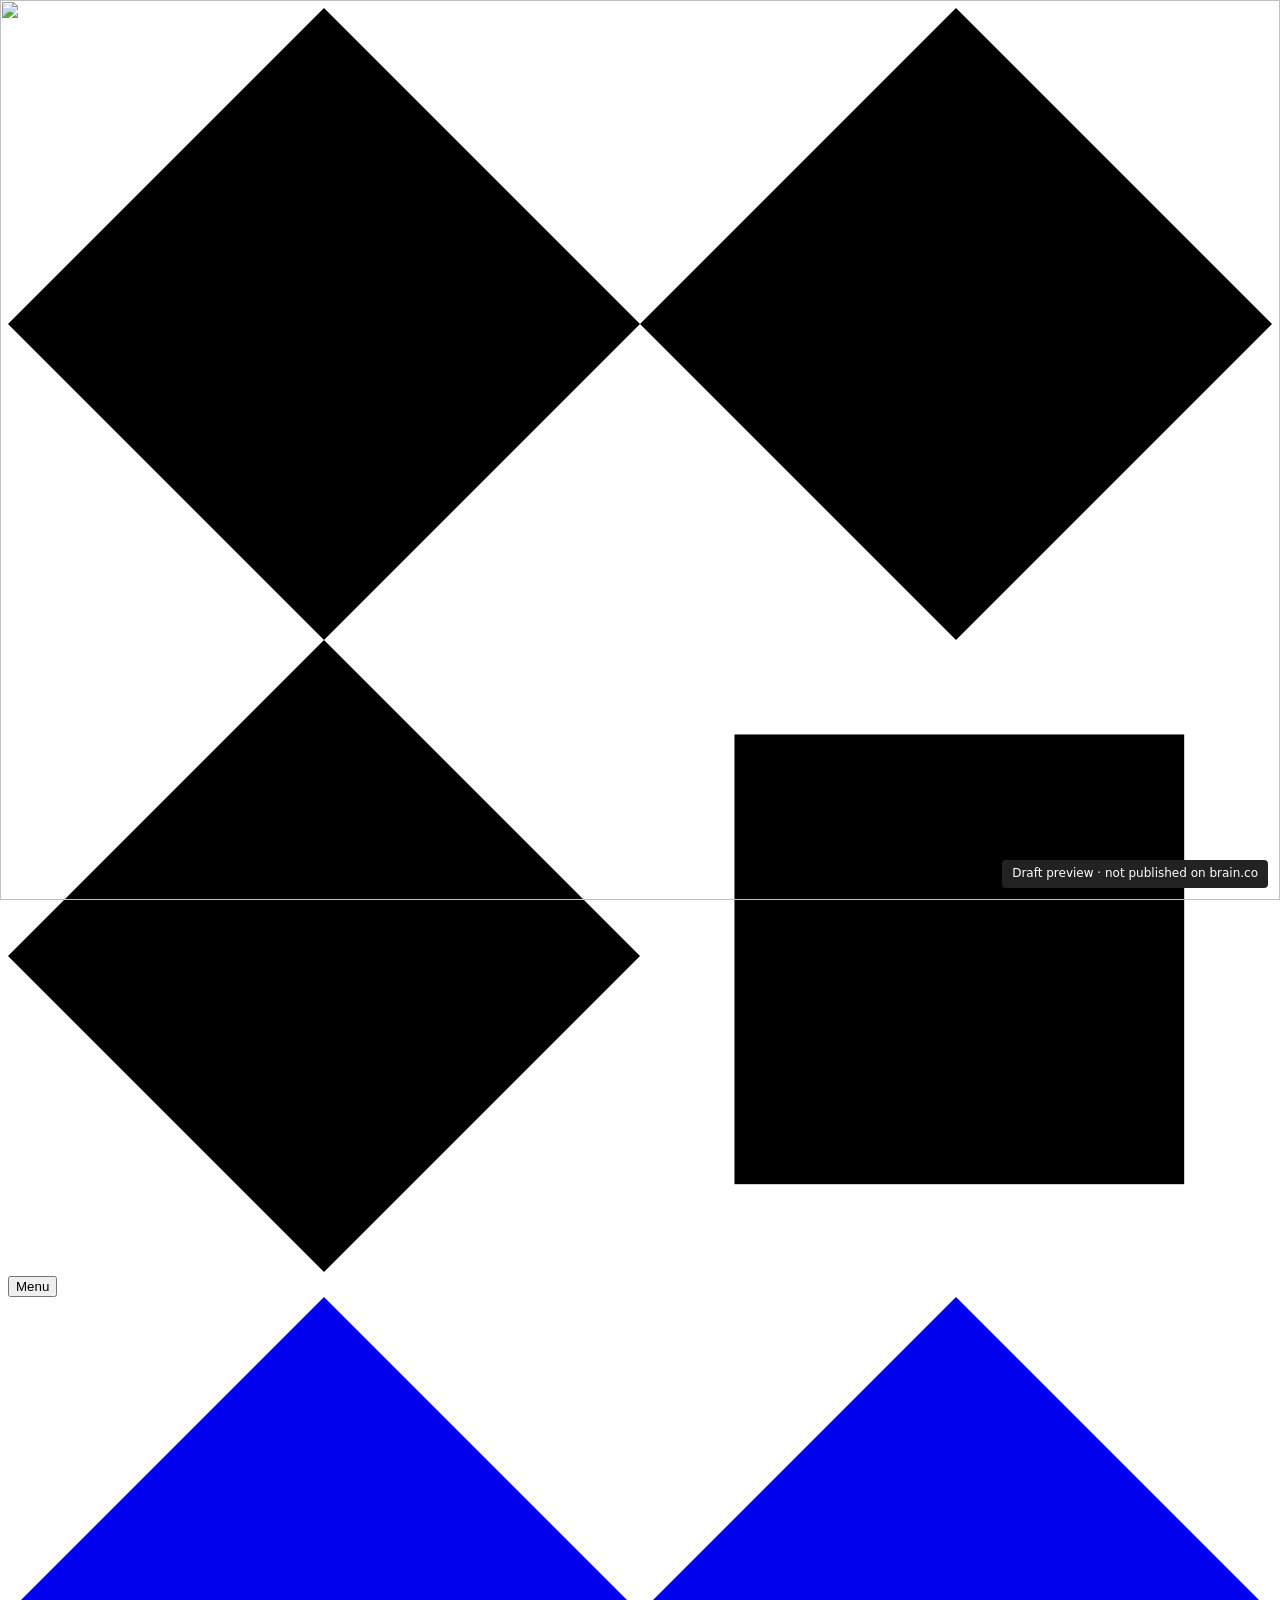
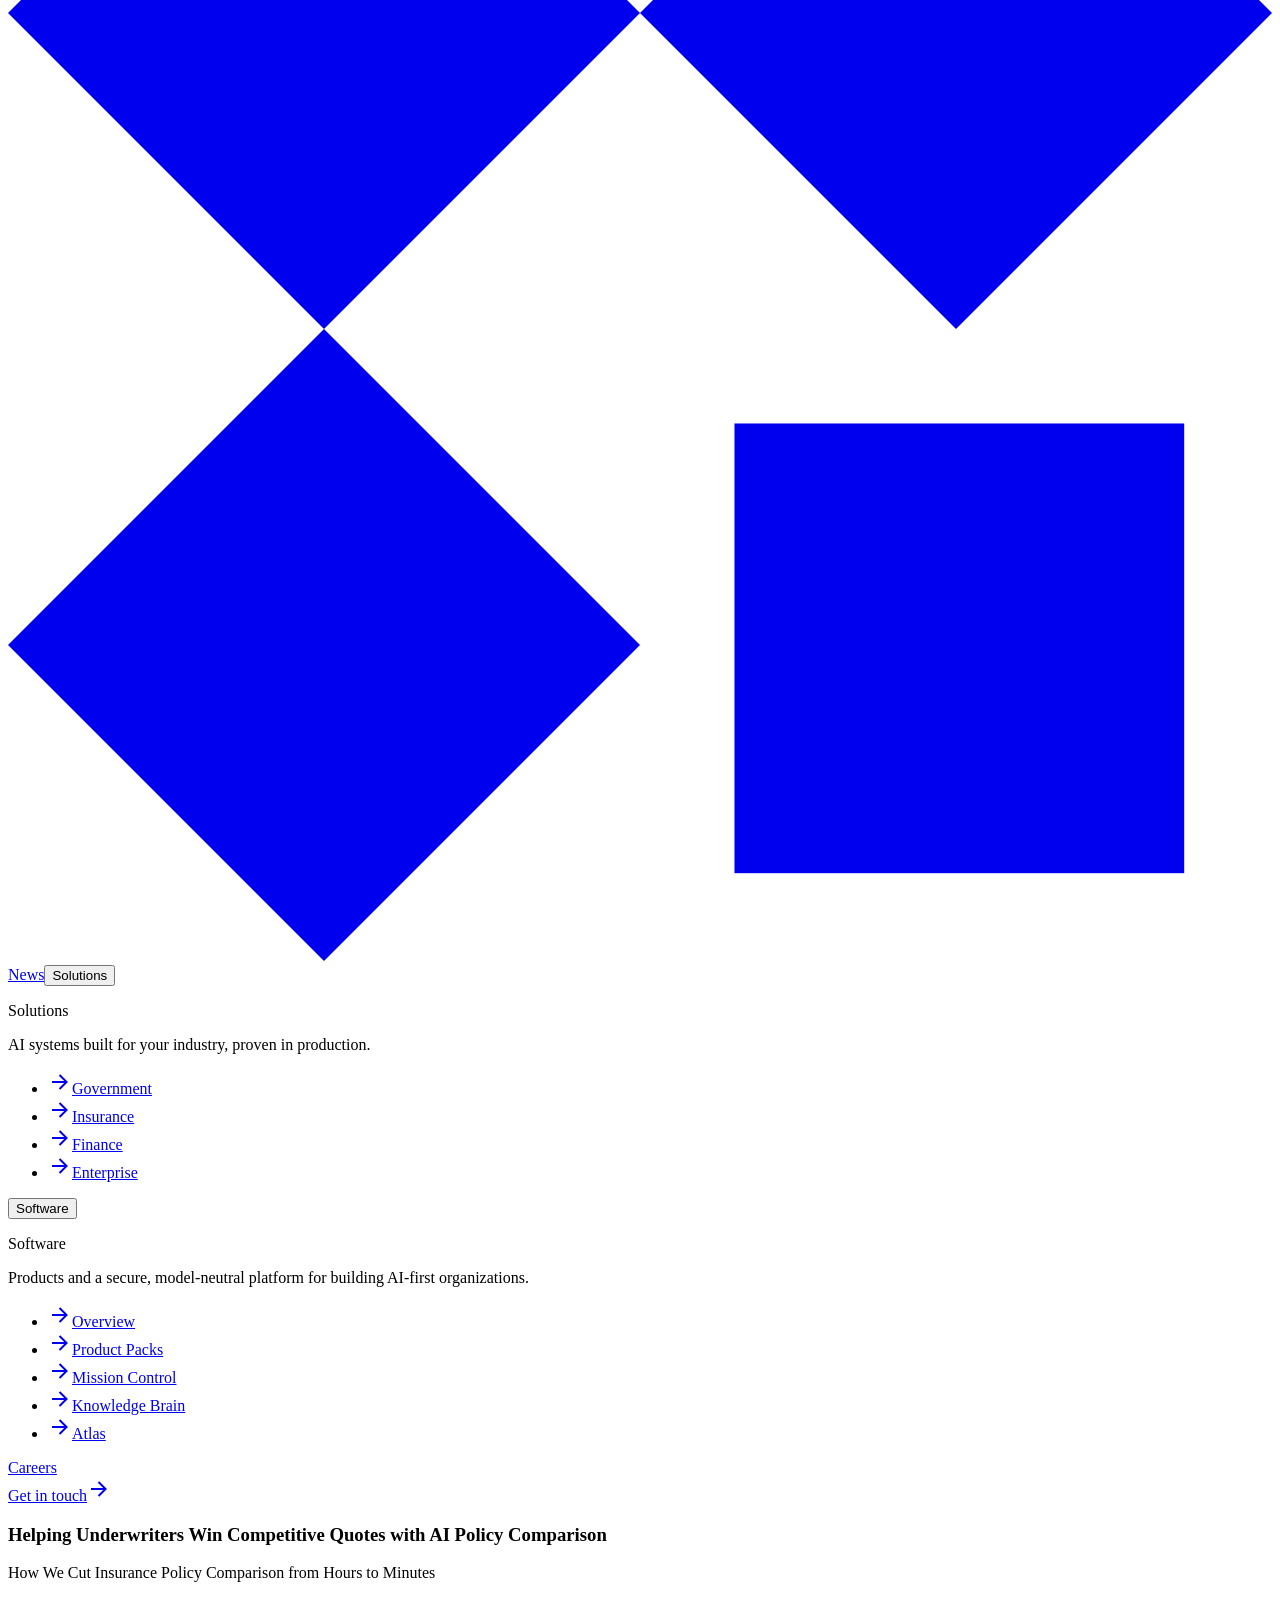
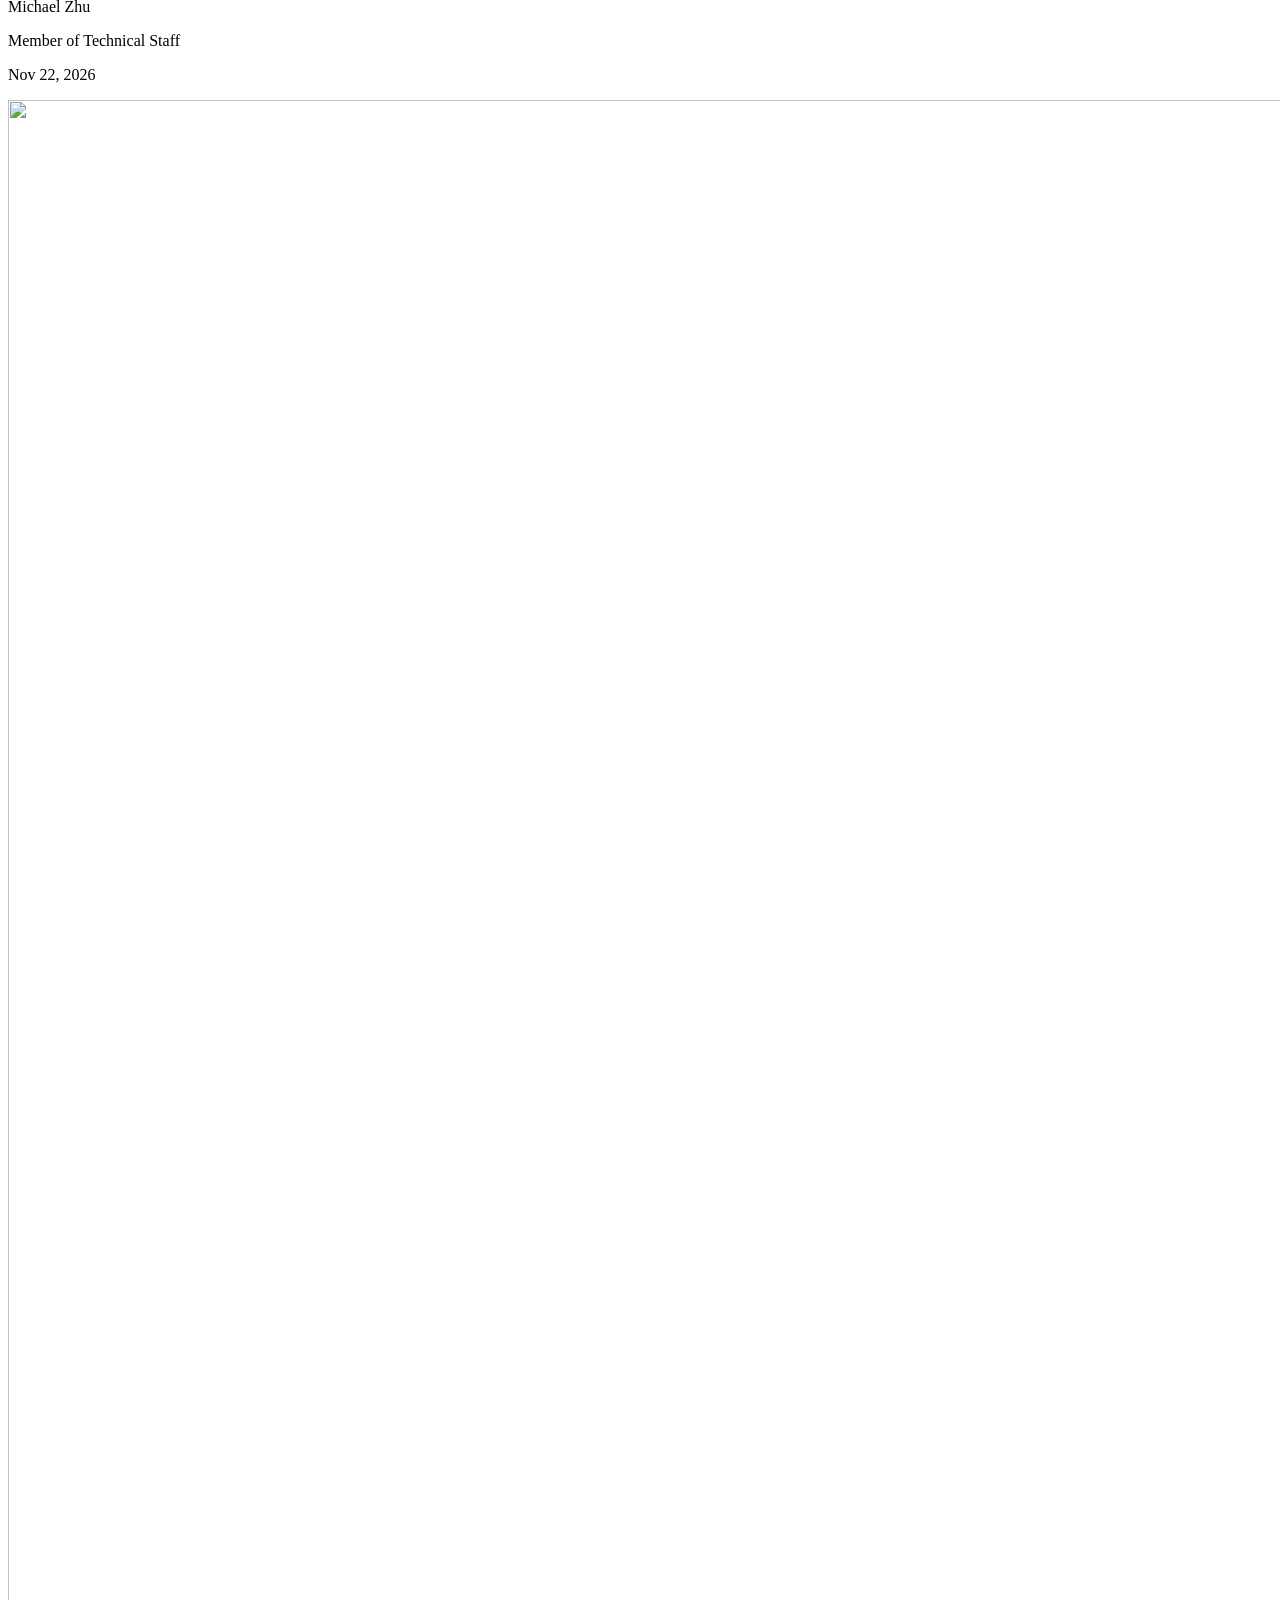
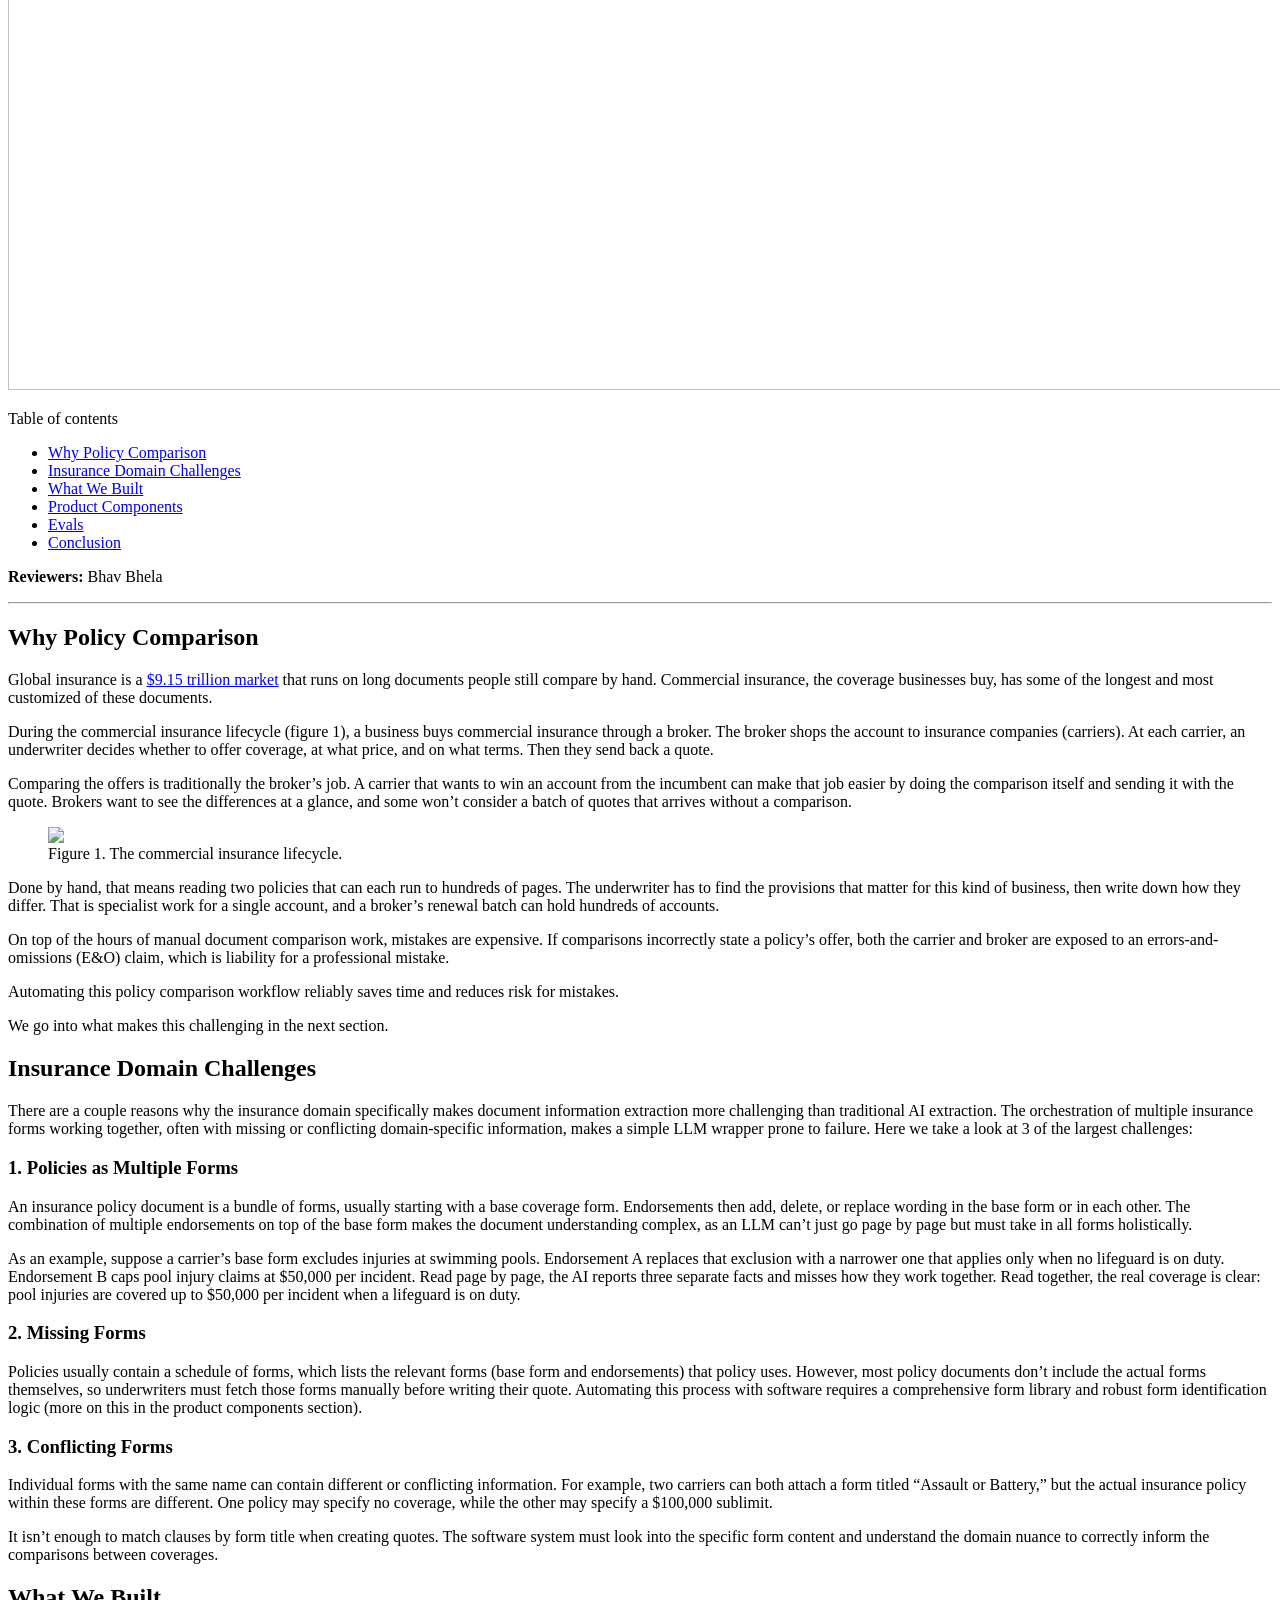
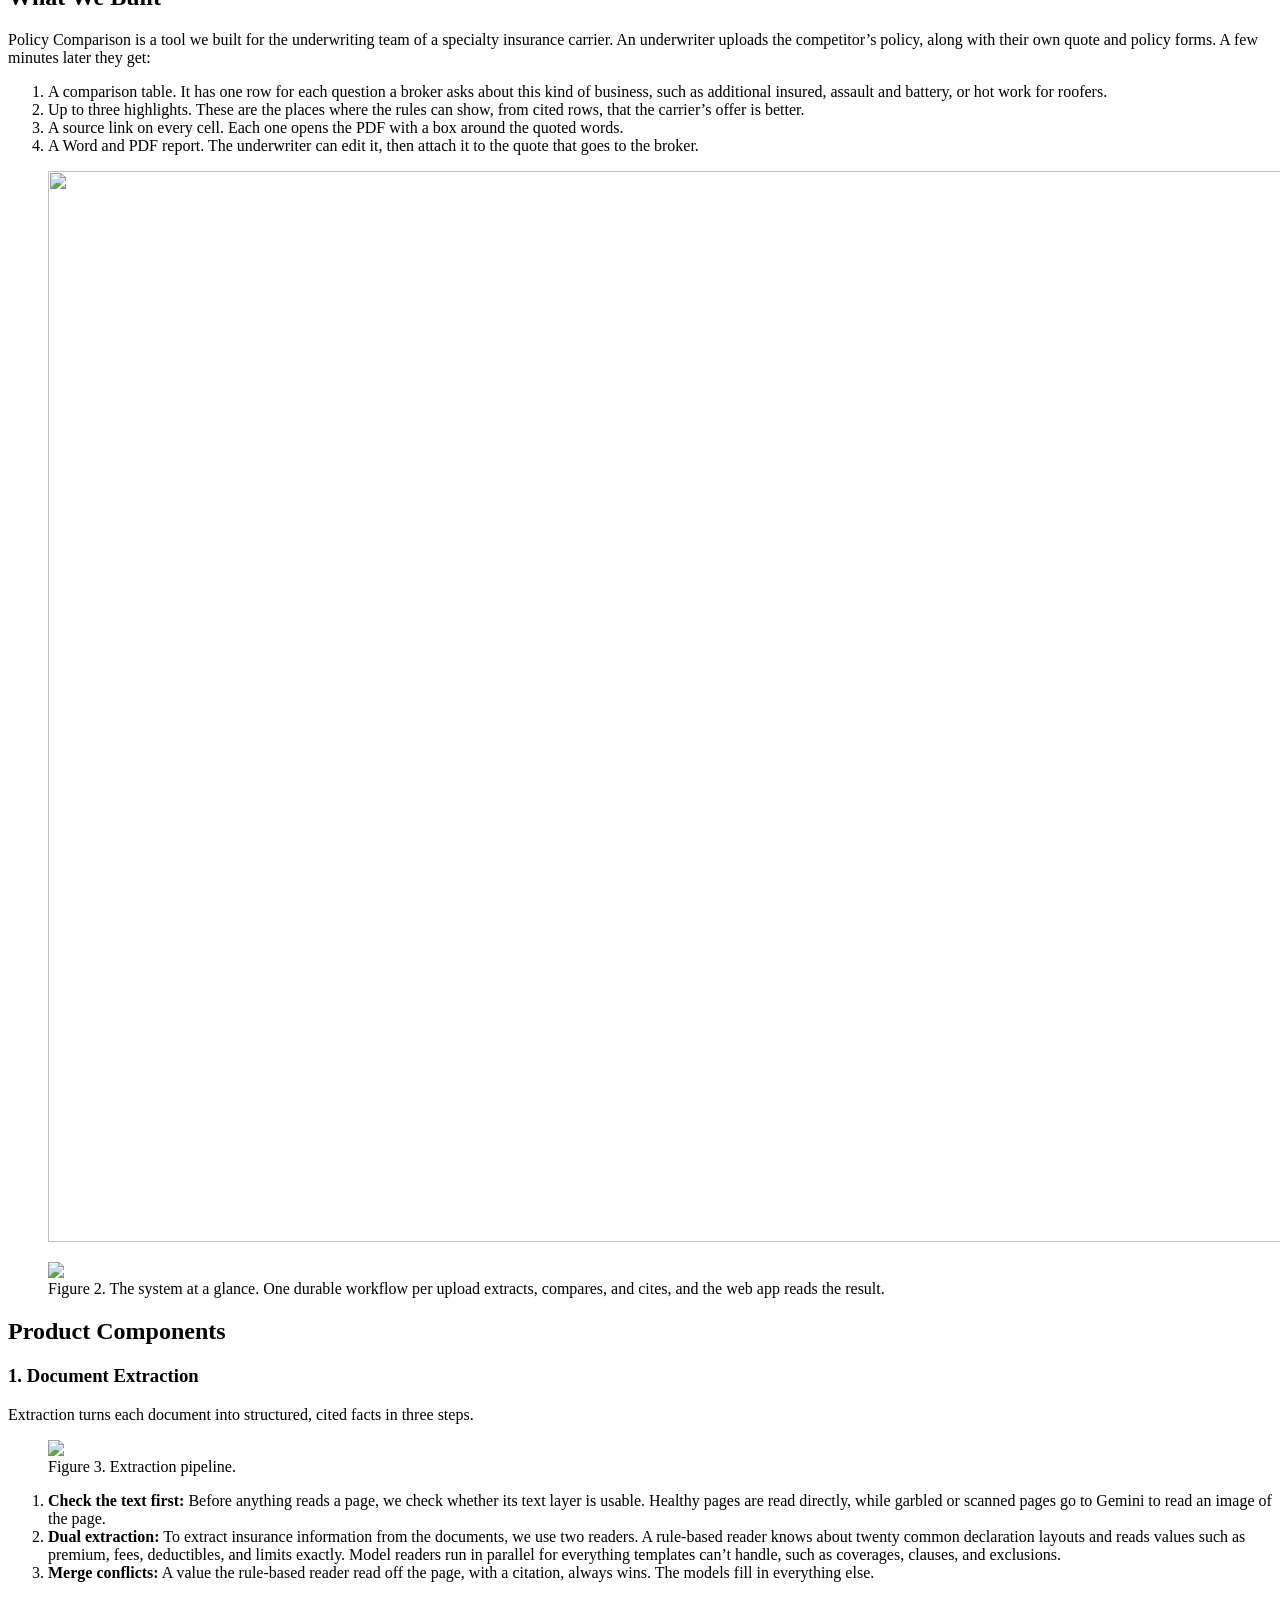
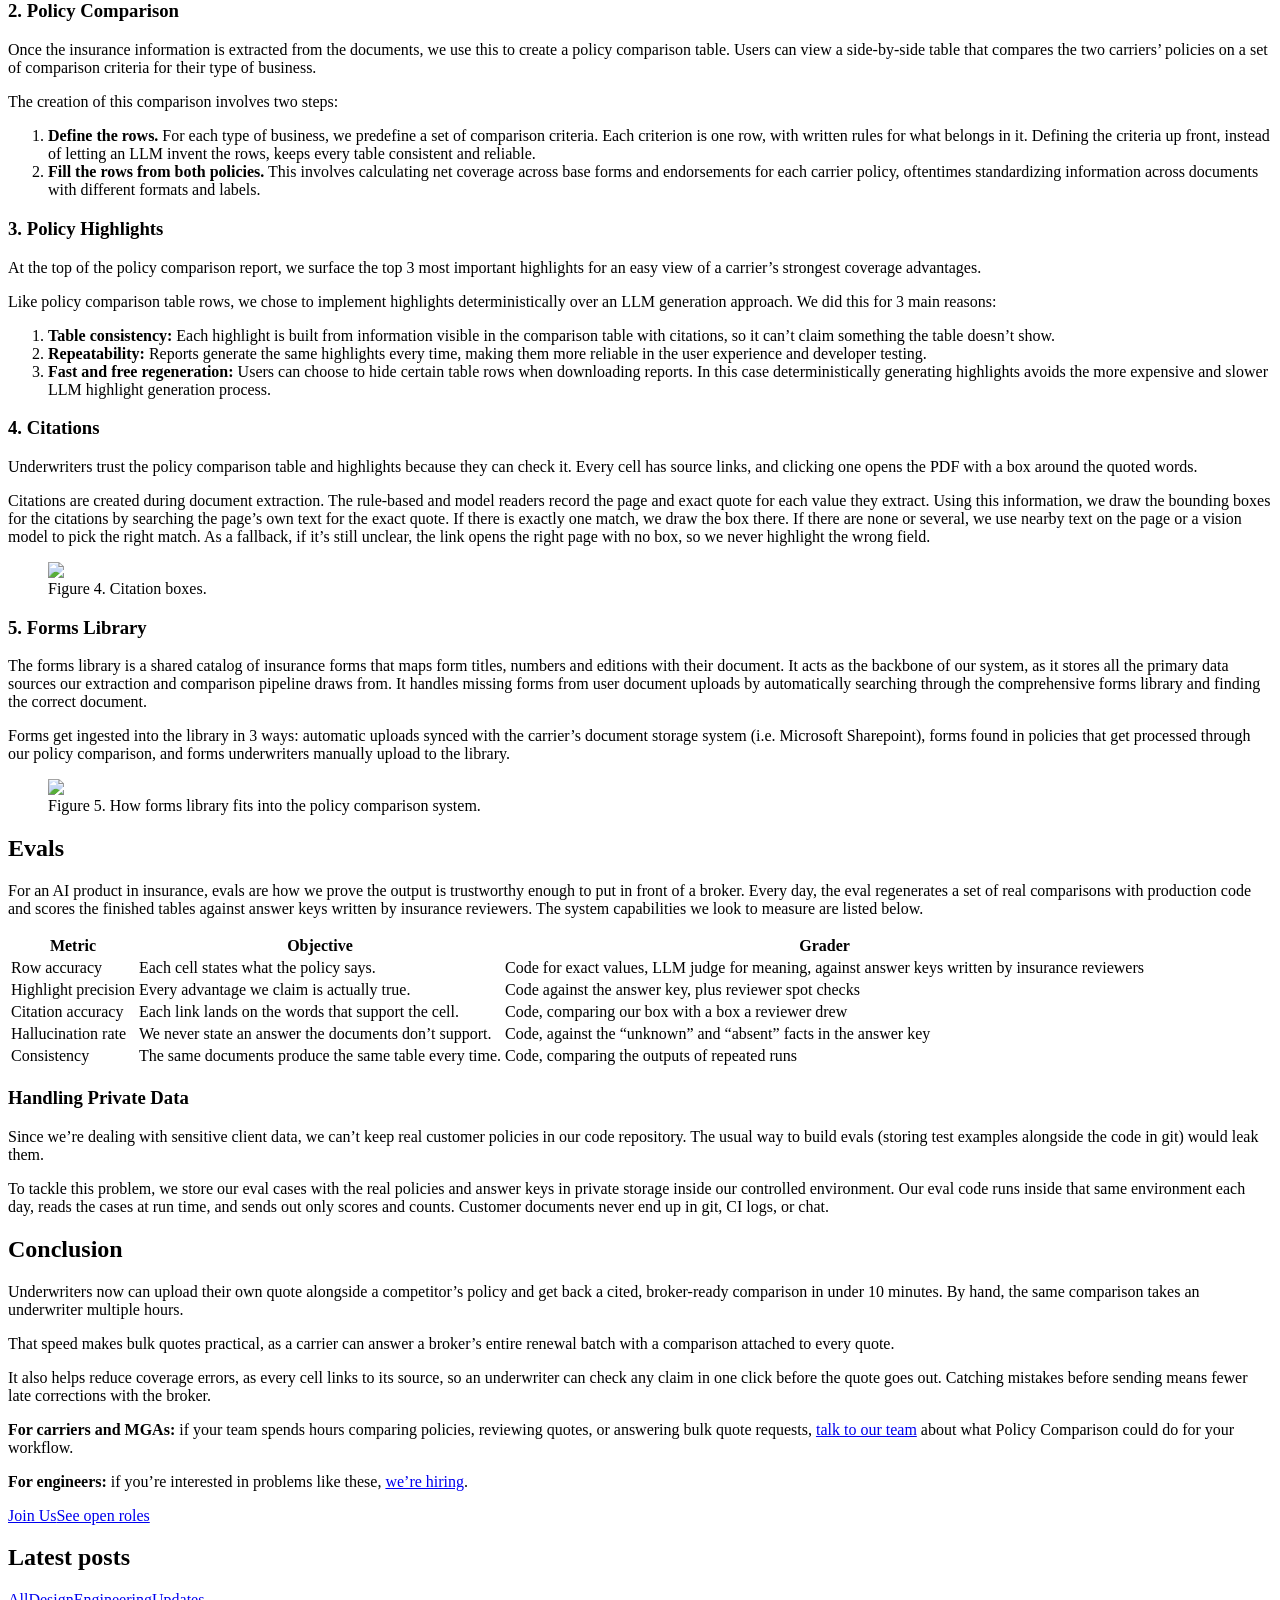
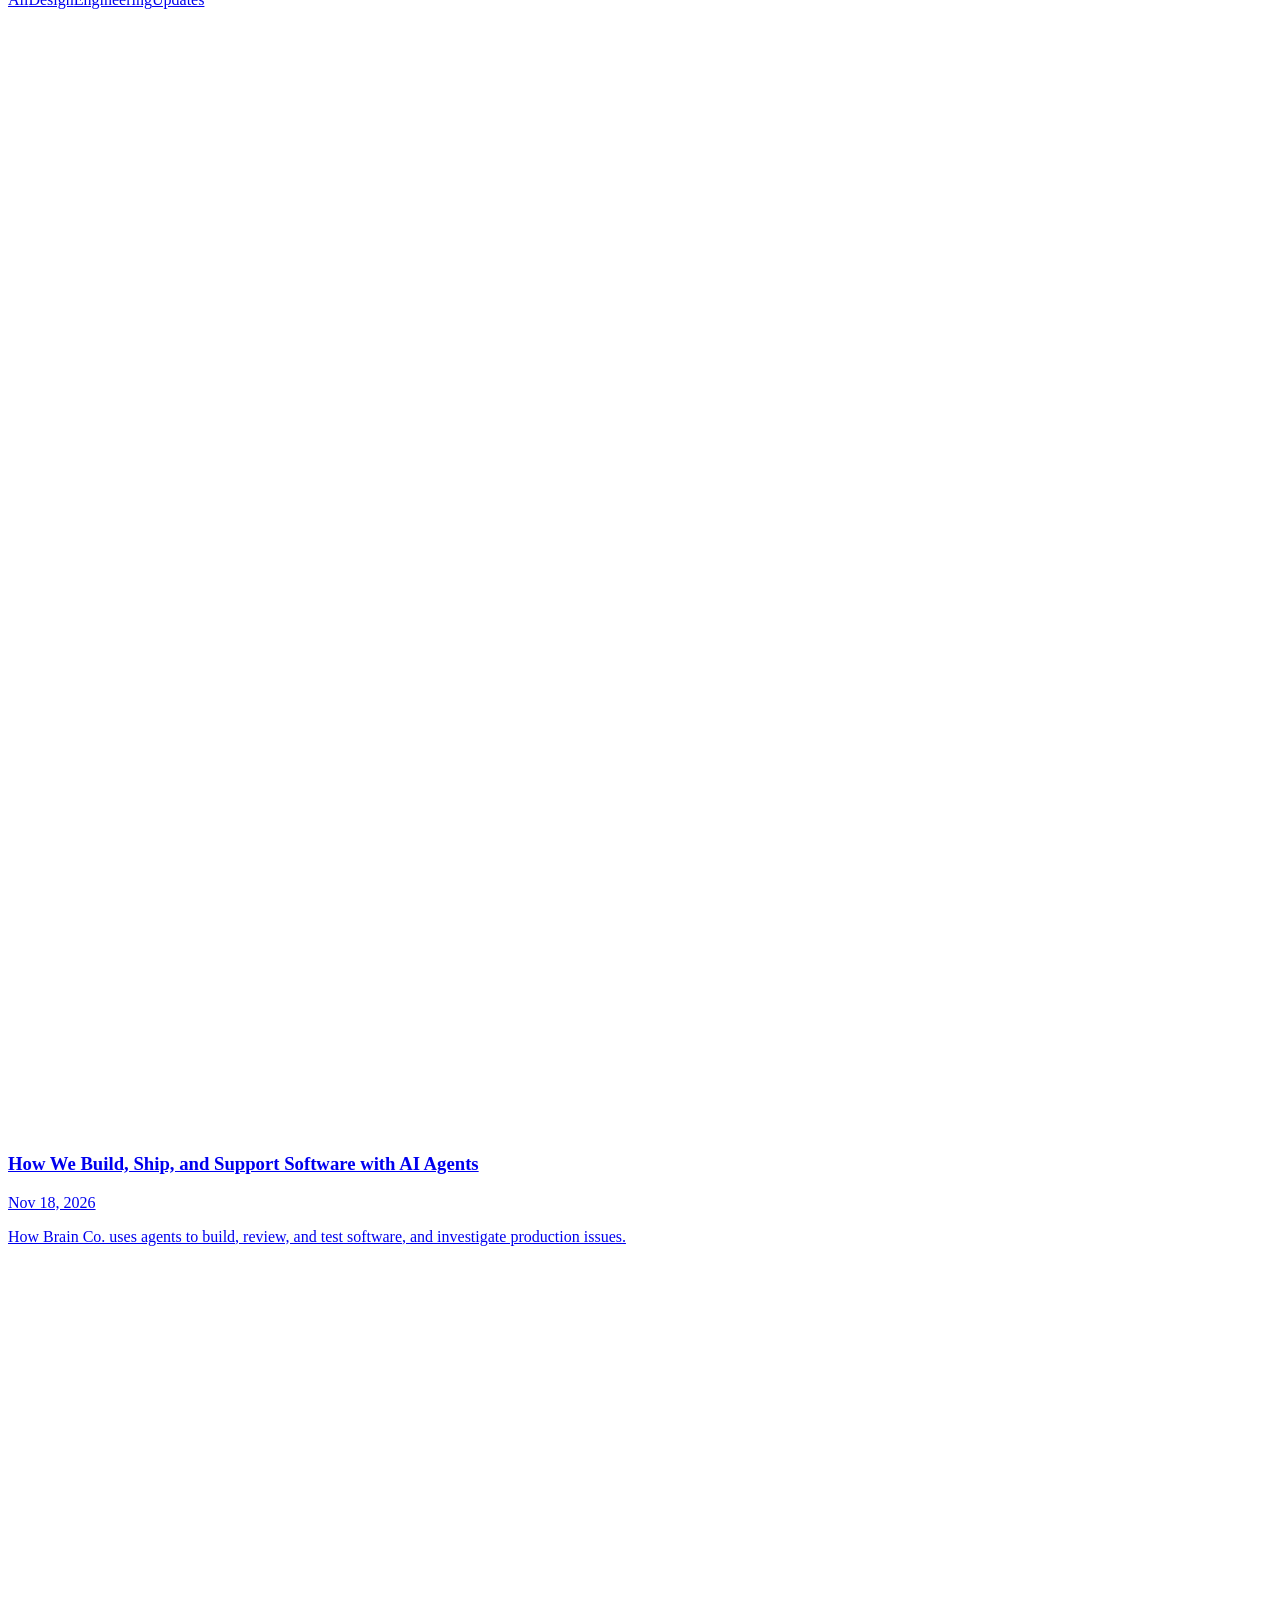
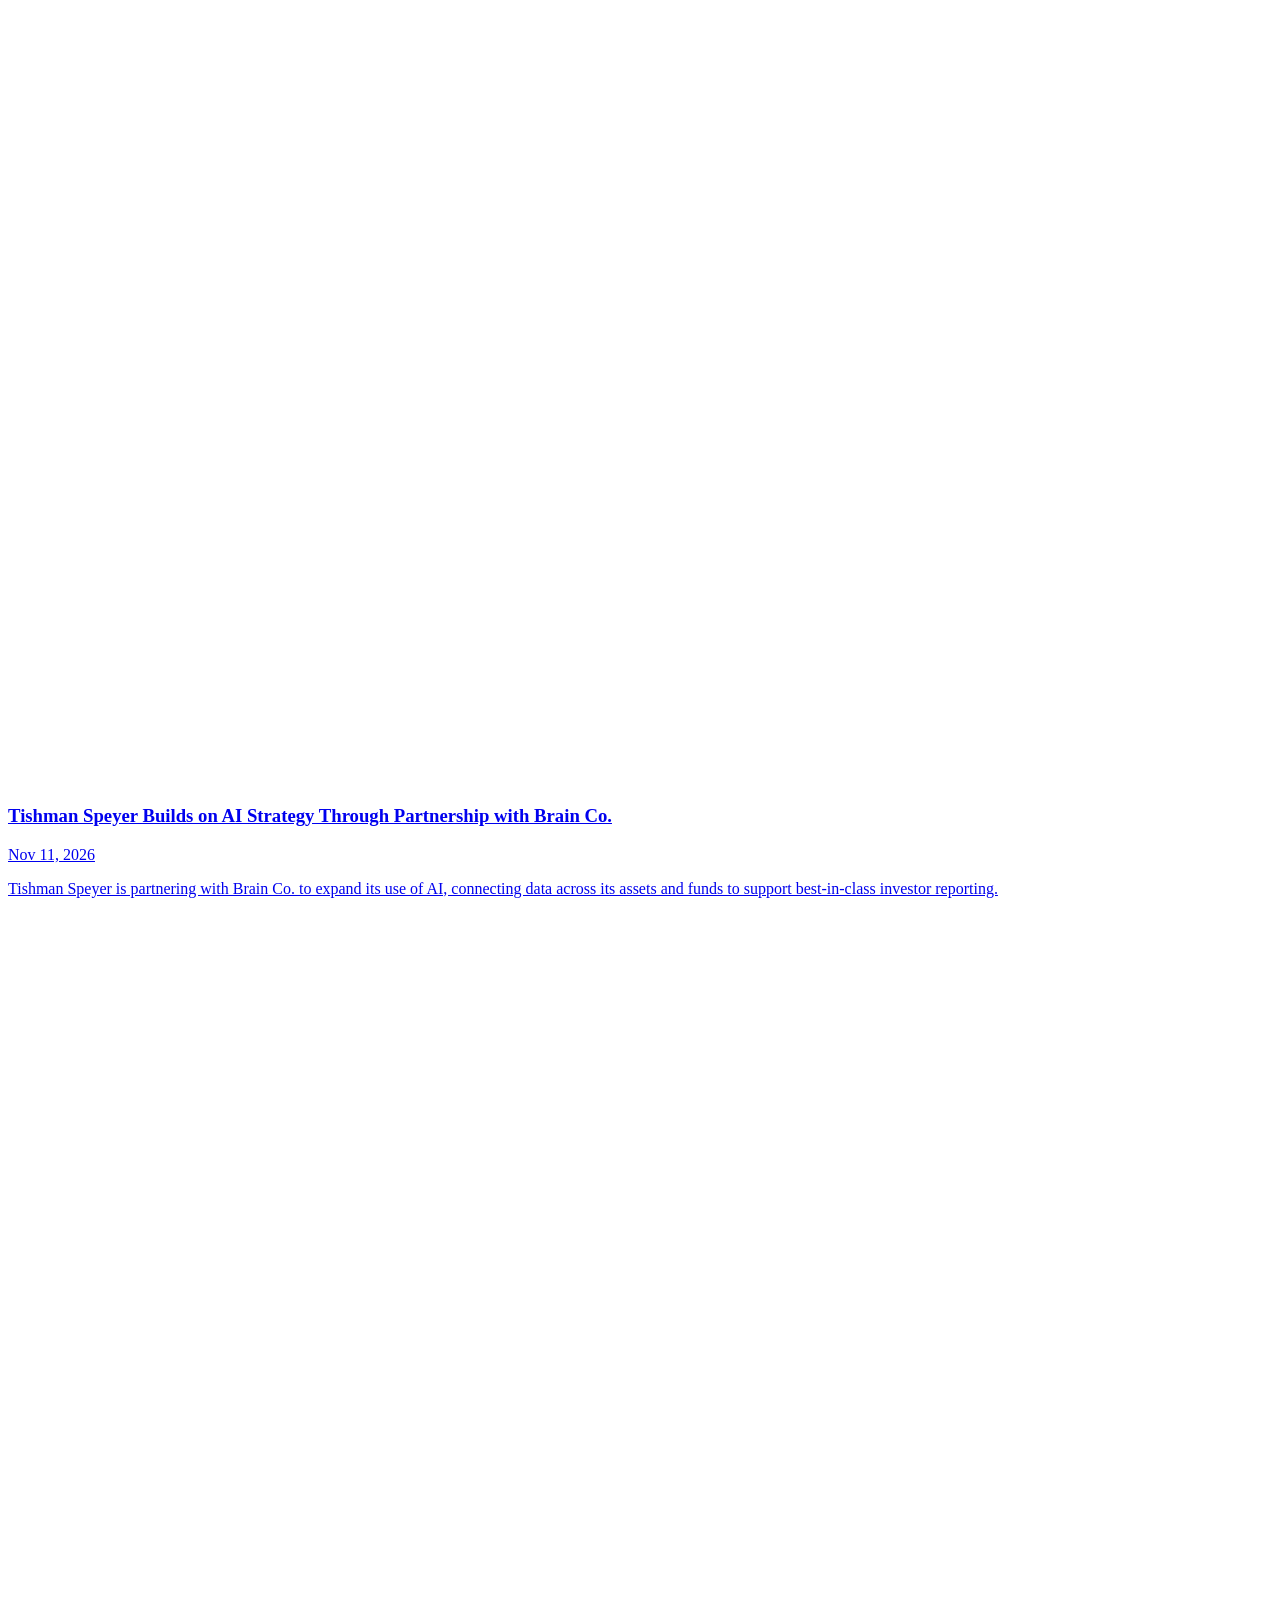
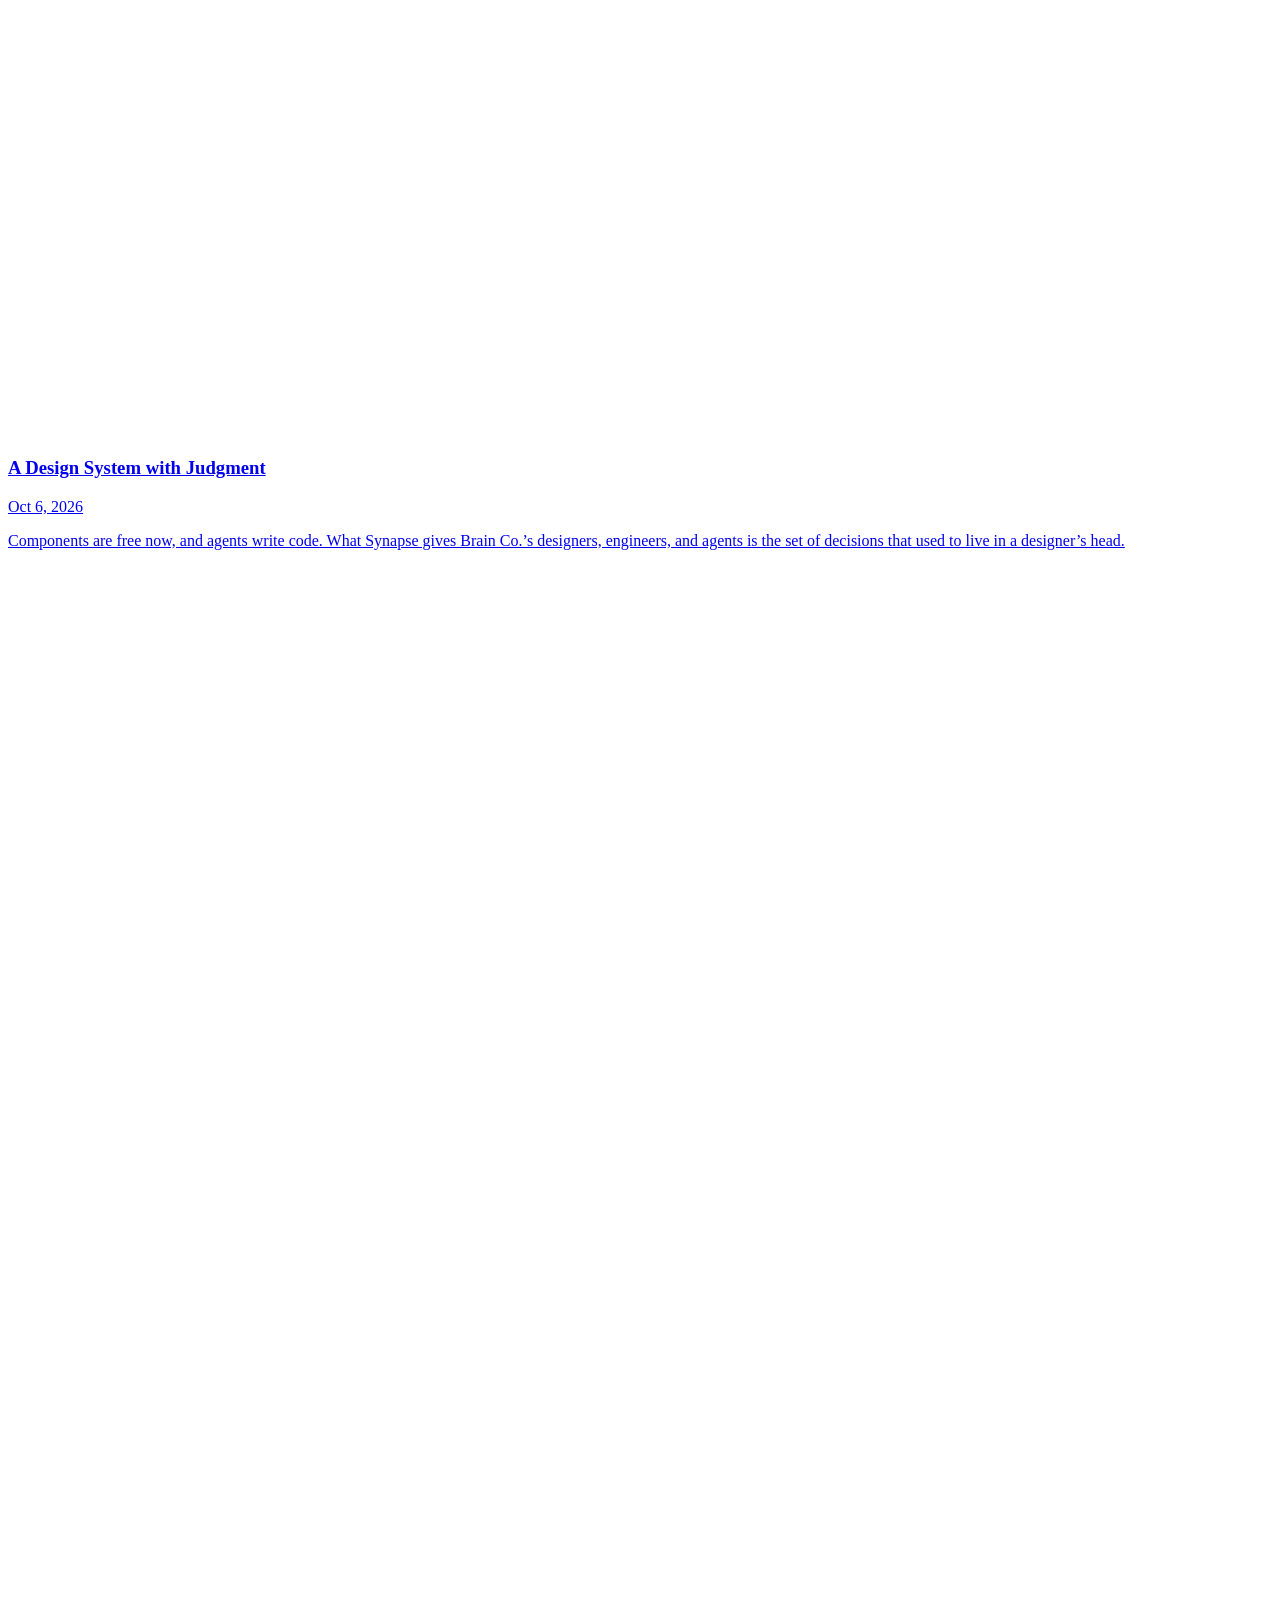
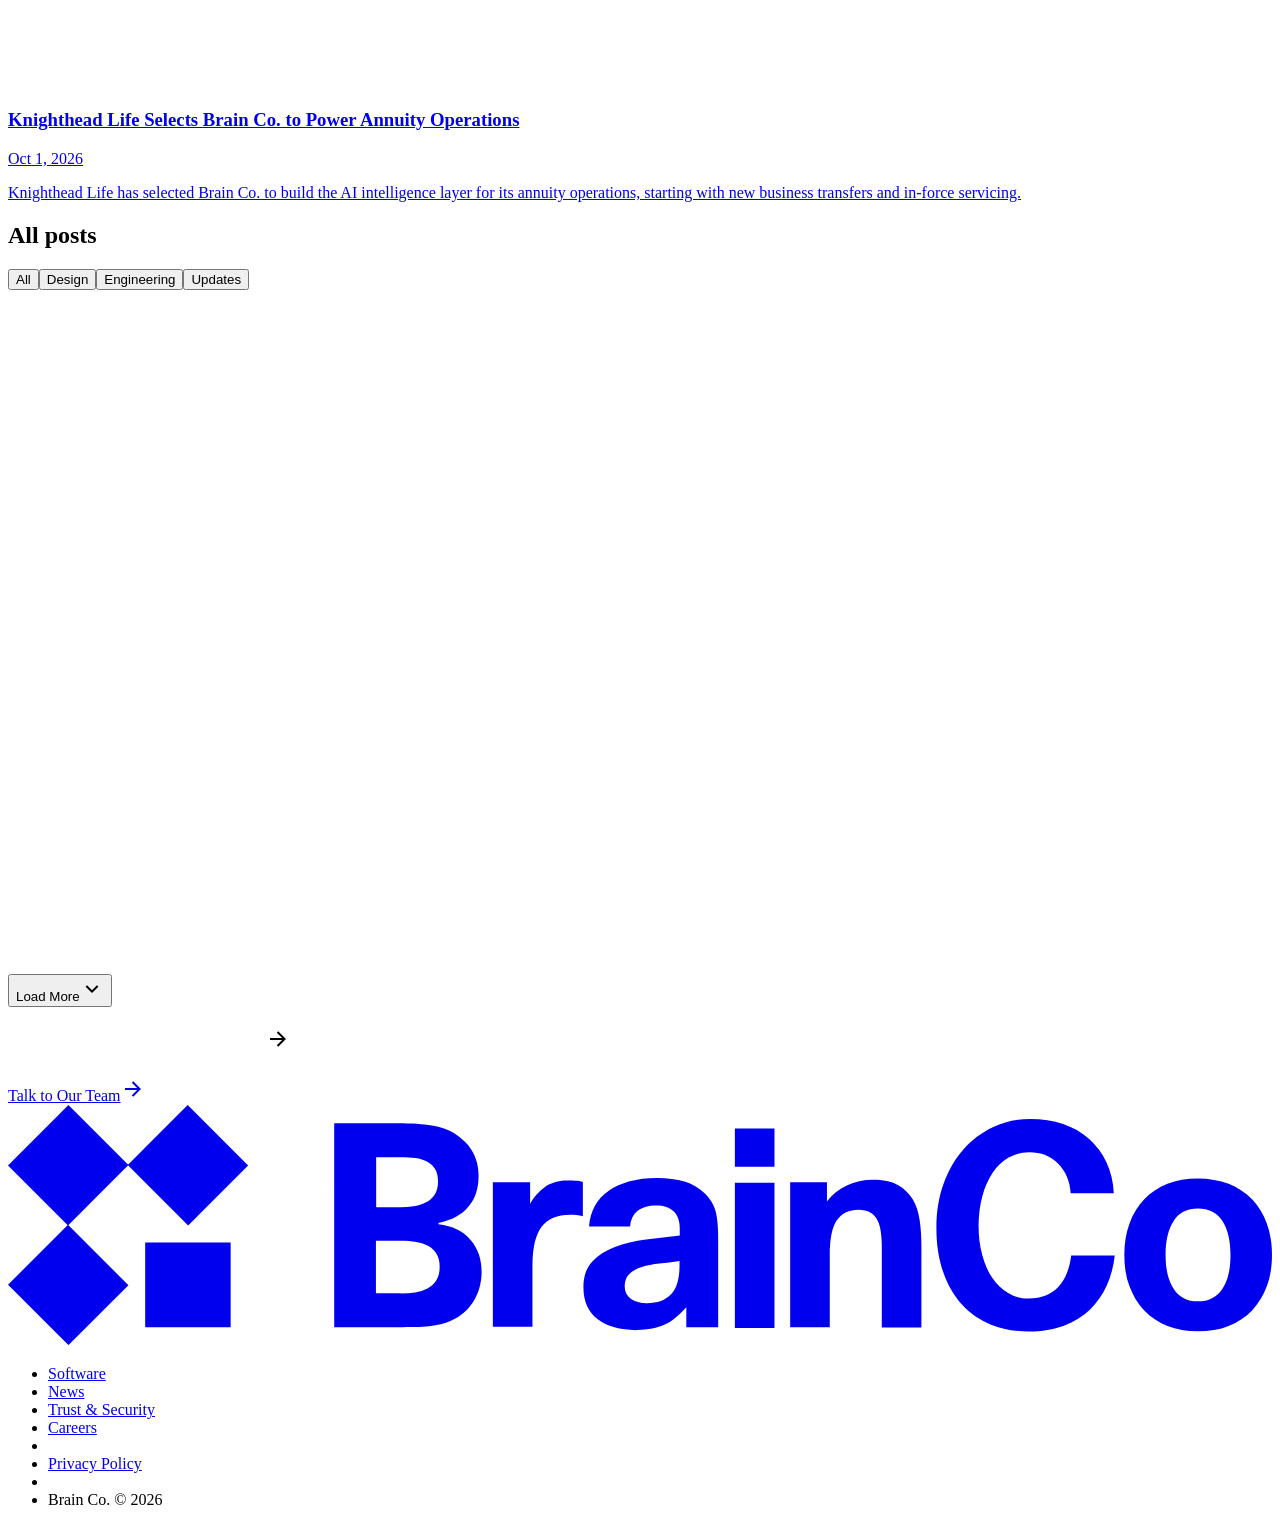
==== blog/helping-underwriters-win-competitive-quotes-with-ai-policy-comparison/index.html @ 9974a3b5 "Update the first two sections from the doc and cite Statista Co-Authored-By: Claude Opus 5.5 <norepl" ====
<!DOCTYPE html><html lang="en" data-scroll-behavior="smooth" class="XrSICW_variable UyXizG_variable GGpyfG_variable"><head><script>
window.addEventListener('click', function (e) {
  if (e.defaultPrevented || e.button !== 0) return;
  var a = e.target.closest && e.target.closest('a[href]');
  if (!a) return;
  var u = new URL(a.getAttribute('href'), location.href);
  var dest;
  if (u.origin === 'https://brain.co') {
    dest = u.href;
  } else if (u.origin === location.origin) {
    var path = u.pathname.indexOf('/policy-comparison-blog-preview') === 0 ? u.pathname.slice(31) : u.pathname;
    if (path.replace(/\/$/, '') === '/blog/helping-underwriters-win-competitive-quotes-with-ai-policy-comparison') return;
    dest = 'https://brain.co' + (path || '/') + u.search + u.hash;
  } else {
    return;
  }
  e.preventDefault(); e.stopPropagation();
  if (e.metaKey || e.ctrlKey || a.target === '_blank') window.open(dest, '_blank', 'noopener'); else location.href = dest;
}, true);
</script><meta charSet="utf-8"/><link rel="preconnect" href="https://rzhsneqw.api.sanity.io"/><meta name="viewport" content="width=device-width, initial-scale=1"/><link rel="preload" href="/policy-comparison-blog-preview/_next/static/media/BrainCoMonumentGroteskSemiMono_Bold-s.p.3g0p5zovl3aqv.woff2" as="font" crossorigin="" type="font/woff2"/><link rel="preload" href="/policy-comparison-blog-preview/_next/static/media/BrainCoMonumentGroteskSemiMono_BoldItalic-s.p.3x9k2e3j-9zpu.woff2" as="font" crossorigin="" type="font/woff2"/><link rel="preload" href="/policy-comparison-blog-preview/_next/static/media/BrainCoMonumentGroteskSemiMono_Medium-s.p.40hah6m5wlt0_.woff2" as="font" crossorigin="" type="font/woff2"/><link rel="preload" href="/policy-comparison-blog-preview/_next/static/media/BrainCoMonumentGroteskSemiMono_MediumItalic-s.p.1e43dcf160_dl.woff2" as="font" crossorigin="" type="font/woff2"/><link rel="preload" href="/policy-comparison-blog-preview/_next/static/media/BrainCoMonumentGroteskSemiMono_Regular-s.p.3ztx9zyp0c09j.woff2" as="font" crossorigin="" type="font/woff2"/><link rel="preload" href="/policy-comparison-blog-preview/_next/static/media/BrainCoMonumentGroteskSemiMono_RegularItalic-s.p.386acbfbh_ibh.woff2" as="font" crossorigin="" type="font/woff2"/><link rel="preload" href="/policy-comparison-blog-preview/_next/static/media/Unica77LLWeb_Bold-s.p.04w4ng0l9nbq0.woff2" as="font" crossorigin="" type="font/woff2"/><link rel="preload" href="/policy-comparison-blog-preview/_next/static/media/Unica77LLWeb_Italic-s.p.38kr1fqjlbidu.woff2" as="font" crossorigin="" type="font/woff2"/><link rel="preload" href="/policy-comparison-blog-preview/_next/static/media/Unica77LLWeb_Medium-s.p.2dmk984i_qi6g.woff2" as="font" crossorigin="" type="font/woff2"/><link rel="preload" href="/policy-comparison-blog-preview/_next/static/media/Unica77LLWeb_Regular-s.p.08w1crrcdxptt.woff2" as="font" crossorigin="" type="font/woff2"/><link rel="preload" href="/policy-comparison-blog-preview/_next/static/media/caa3a2e1cccd8315-s.p.0wgildi0cnwt9.woff2" as="font" crossorigin="" type="font/woff2"/><link rel="preload" as="image" href="/policy-comparison-blog-preview/preview/policy-comparison/cover.png"/><link rel="stylesheet" href="/policy-comparison-blog-preview/_next/static/chunks/2pjr3y7c1cqin.css" data-precedence="next"/><link rel="stylesheet" href="/policy-comparison-blog-preview/_next/static/chunks/3geocl56eo22t.css" data-precedence="next"/><link rel="preload" as="script" fetchPriority="low" href="/policy-comparison-blog-preview/_next/static/chunks/0wm3uufmawhqj.js"/><script src="/policy-comparison-blog-preview/_next/static/chunks/033e1b4wu4mi6.js" async=""></script><script src="/policy-comparison-blog-preview/_next/static/chunks/1dl3--9nt79d2.js" async=""></script><script src="/policy-comparison-blog-preview/_next/static/chunks/2d3u8415h332g.js" async=""></script><script src="/policy-comparison-blog-preview/_next/static/chunks/3vtztokq1q-tc.js" async=""></script><script src="/policy-comparison-blog-preview/_next/static/chunks/3g0bajdxq4eda.js" async=""></script><script src="/policy-comparison-blog-preview/_next/static/chunks/turbopack-14pl7k1kum2gp.js" async=""></script><script src="/policy-comparison-blog-preview/_next/static/chunks/2shd1d9slajui.js" async=""></script><script src="/policy-comparison-blog-preview/_next/static/chunks/3ss1yfgjcd2a7.js" async=""></script><script src="/policy-comparison-blog-preview/_next/static/chunks/1go6l441rpwnk.js" async=""></script><script src="/policy-comparison-blog-preview/_next/static/chunks/2axk0u-8gyhn9.js" async=""></script><script src="/policy-comparison-blog-preview/_next/static/chunks/40046txg-847a.js" async=""></script><script src="/policy-comparison-blog-preview/_next/static/chunks/35oakcr3vu8py.js" async=""></script><script src="/policy-comparison-blog-preview/_next/static/chunks/41is31wqngt-k.js" async=""></script><script src="/policy-comparison-blog-preview/_next/static/chunks/0z6h7ojm940pp.js" async=""></script><script src="/policy-comparison-blog-preview/_next/static/chunks/2mi8ouqi7h6bz.js" async=""></script><meta name="theme-color" content="#0f172a"/><title>Helping Underwriters Win Competitive Quotes with AI Policy Comparison · Brain Co.</title><meta name="description" content="How We Cut Insurance Policy Comparison from Hours to Minutes"/><meta name="application-name" content="Brain Co."/><link rel="manifest" href="https://brain.co/manifest.webmanifest"/><meta name="robots" content="noindex, nofollow"/><link rel="canonical" href="https://brain.co/blog/helping-underwriters-win-competitive-quotes-with-ai-policy-comparison"/><meta property="og:title" content="Helping Underwriters Win Competitive Quotes with AI Policy Comparison"/><meta property="og:description" content="How We Cut Insurance Policy Comparison from Hours to Minutes"/><meta property="og:url" content="https://brain.co/blog/helping-underwriters-win-competitive-quotes-with-ai-policy-comparison"/><meta property="og:site_name" content="Brain Co."/><meta property="og:locale" content="en_US"/><meta property="og:image" content="https://brain.co/blog/helping-underwriters-win-competitive-quotes-with-ai-policy-comparison/og?v=mwrsbk00"/><meta property="og:image:width" content="1200"/><meta property="og:image:height" content="630"/><meta property="og:image:alt" content="Helping Underwriters Win Competitive Quotes with AI Policy Comparison"/><meta property="og:type" content="article"/><meta property="article:published_time" content="2026-11-22T17:00:00.000Z"/><meta property="article:author" content="Michael Zhu"/><meta name="twitter:card" content="summary_large_image"/><meta name="twitter:title" content="Helping Underwriters Win Competitive Quotes with AI Policy Comparison"/><meta name="twitter:description" content="How We Cut Insurance Policy Comparison from Hours to Minutes"/><meta name="twitter:image" content="https://brain.co/blog/helping-underwriters-win-competitive-quotes-with-ai-policy-comparison/og?v=mwrsbk00"/><meta name="twitter:image:alt" content="Helping Underwriters Win Competitive Quotes with AI Policy Comparison"/><link rel="icon" href="https://brain.co/icon?f8f95f8f72778561" type="image/png" sizes="32x32"/><link rel="apple-touch-icon" href="https://brain.co/apple-icon?d2c3b303bc55e682" type="image/png" sizes="180x180"/><meta name="next-size-adjust" content=""/><script type="application/ld+json">[{"@context":"https://schema.org","@type":"Organization","@id":"https://brain.co/#organization","name":"Brain Co.","url":"https://brain.co/","logo":"https://brain.co/icon.png","sameAs":[]},{"@context":"https://schema.org","@type":"WebSite","@id":"https://brain.co/#website","url":"https://brain.co/","name":"Brain Co.","publisher":{"@id":"https://brain.co/#organization"}}]</script><script src="/policy-comparison-blog-preview/_next/static/chunks/0cz1d0mv5g_q7.js" noModule=""></script></head><body class="min-h-screen antialiased"><div hidden=""><!--$--><!--/$--></div><div class="hidden nav:block"><header class="text-fg-primary"><div class="relative"><div class="container-wide grid grid-cols-12 items-start gap-x-gutter pt-8 pb-10"><a aria-label="Brain Co. — Home" class="col-span-2 h-[92px]" style="--mark-resize:300ms;--mark-grows-after:calc(4 * var(--drop-step) + var(--drop-duration) - var(--mark-resize))" href="https://brain.co/"><svg viewBox="0 0 95 95" class="transition-[width,height] duration-(--mark-resize) ease-out motion-reduce:transition-none size-[92px]" style="filter:invert(var(--logo-invert, 0))" fill="black" role="img" aria-label="Brain Co."><polygon class="transition-none opacity-0" points="23.75,0 47.5,23.75 23.75,47.5 0,23.75"></polygon><polygon class="transition-none opacity-0" points="71.25,0 95,23.75 71.25,47.5 47.5,23.75"></polygon><polygon class="transition-none opacity-0" points="23.75,47.5 47.5,71.25 23.75,95 0,71.25"></polygon><rect class="transition-none opacity-0" x="54.6" y="54.6" width="33.8" height="33.8"></rect></svg></a><button type="button" aria-expanded="false" class="relative col-span-3 col-start-10 justify-self-end before:absolute before:inset-x-0 before:top-0 before:border-t-4 before:border-fg-primary pt-4 text-subtitle">Menu</button></div></div><div inert="" class="fixed top-0 left-0 right-0 z-40 transition-transform duration-300 motion-reduce:transition-none -translate-y-full"><div class="border-b-4 border-fg-primary bg-surface"><div class="container-wide grid grid-cols-12 items-center gap-x-gutter h-20 group/links"><a aria-label="Brain Co. — Home" class="col-span-2" href="https://brain.co/"><svg viewBox="0 0 95 95" class="size-9" fill="currentColor" role="img" aria-label="Brain Co."><polygon points="23.75,0 47.5,23.75 23.75,47.5 0,23.75"></polygon><polygon points="71.25,0 95,23.75 71.25,47.5 47.5,23.75"></polygon><polygon points="23.75,47.5 47.5,71.25 23.75,95 0,71.25"></polygon><rect x="54.6" y="54.6" width="33.8" height="33.8"></rect></svg></a><nav aria-label="Main, condensed" class="justify-center gap-14 col-span-6 col-start-4 flex text-label"><a data-nav-item="true" class="transition-colors duration-[320ms] ease-out-cubic motion-reduce:transition-none group-has-[[data-nav-item]:hover]/links:[&amp;:not(:hover,[aria-expanded=true])]:text-ink-500" href="https://brain.co/news">News</a><span><button type="button" aria-expanded="false" data-nav-item="true" class="transition-colors duration-[320ms] ease-out-cubic motion-reduce:transition-none group-has-[[data-nav-item]:hover]/links:[&amp;:not(:hover,[aria-expanded=true])]:text-ink-500">Solutions</button><div inert="" class="absolute inset-x-0 grid border-b-4 pointer-events-none grid-rows-[0fr] border-transparent bg-transparent [transition:grid-template-rows_300ms_ease-out_200ms,border-bottom-color_150ms_ease-out] z-30 top-(--condensed-nav-height)"><div class="min-h-0 overflow-hidden"><div class="container-wide pt-10 pb-[38px]"><div class="grid grid-cols-12 items-start gap-x-gutter"><div class="col-span-4 max-w-[437px] transition-opacity duration-200 ease-out opacity-0 delay-0"><p class="text-body text-bold text-fg-primary">Solutions</p><p class="mt-1 text-body text-fg-primary text-pretty">AI systems built for your industry, proven in production.</p></div><ul class="col-start-6 -ml-gutter flex w-max flex-col gap-0"><li style="transition-delay:0ms" class="transition-[opacity,translate] duration-300 motion-reduce:transition-none ease-panel translate-y-1.5 opacity-0"><a class="group/link flex items-center gap-1 text-body text-fg-primary whitespace-nowrap" href="https://brain.co/solutions/government"><svg viewBox="0 0 24 24" xmlns="http://www.w3.org/2000/svg" width="24" height="24" fill="currentColor" aria-hidden="true" class="remixicon size-4 shrink-0 transition-transform duration-150 group-hover/link:translate-x-[3px] group-focus-visible/link:translate-x-[3px] motion-reduce:transition-none ease-panel"><path d="M16.1716 10.9999L10.8076 5.63589L12.2218 4.22168L20 11.9999L12.2218 19.778L10.8076 18.3638L16.1716 12.9999H4V10.9999H16.1716Z"></path></svg><span>Government</span></a></li><li style="transition-delay:0ms" class="transition-[opacity,translate] duration-300 motion-reduce:transition-none ease-panel translate-y-1.5 opacity-0"><a class="group/link flex items-center gap-1 text-body text-fg-primary whitespace-nowrap" href="https://brain.co/solutions/insurance"><svg viewBox="0 0 24 24" xmlns="http://www.w3.org/2000/svg" width="24" height="24" fill="currentColor" aria-hidden="true" class="remixicon size-4 shrink-0 transition-transform duration-150 group-hover/link:translate-x-[3px] group-focus-visible/link:translate-x-[3px] motion-reduce:transition-none ease-panel"><path d="M16.1716 10.9999L10.8076 5.63589L12.2218 4.22168L20 11.9999L12.2218 19.778L10.8076 18.3638L16.1716 12.9999H4V10.9999H16.1716Z"></path></svg><span>Insurance</span></a></li><li style="transition-delay:0ms" class="transition-[opacity,translate] duration-300 motion-reduce:transition-none ease-panel translate-y-1.5 opacity-0"><a class="group/link flex items-center gap-1 text-body text-fg-primary whitespace-nowrap" href="https://brain.co/solutions/finance"><svg viewBox="0 0 24 24" xmlns="http://www.w3.org/2000/svg" width="24" height="24" fill="currentColor" aria-hidden="true" class="remixicon size-4 shrink-0 transition-transform duration-150 group-hover/link:translate-x-[3px] group-focus-visible/link:translate-x-[3px] motion-reduce:transition-none ease-panel"><path d="M16.1716 10.9999L10.8076 5.63589L12.2218 4.22168L20 11.9999L12.2218 19.778L10.8076 18.3638L16.1716 12.9999H4V10.9999H16.1716Z"></path></svg><span>Finance</span></a></li><li style="transition-delay:0ms" class="transition-[opacity,translate] duration-300 motion-reduce:transition-none ease-panel translate-y-1.5 opacity-0"><a class="group/link flex items-center gap-1 text-body text-fg-primary whitespace-nowrap" href="https://brain.co/solutions/enterprise"><svg viewBox="0 0 24 24" xmlns="http://www.w3.org/2000/svg" width="24" height="24" fill="currentColor" aria-hidden="true" class="remixicon size-4 shrink-0 transition-transform duration-150 group-hover/link:translate-x-[3px] group-focus-visible/link:translate-x-[3px] motion-reduce:transition-none ease-panel"><path d="M16.1716 10.9999L10.8076 5.63589L12.2218 4.22168L20 11.9999L12.2218 19.778L10.8076 18.3638L16.1716 12.9999H4V10.9999H16.1716Z"></path></svg><span>Enterprise</span></a></li></ul></div></div></div></div></span><span><button type="button" aria-expanded="false" data-nav-item="true" class="transition-colors duration-[320ms] ease-out-cubic motion-reduce:transition-none group-has-[[data-nav-item]:hover]/links:[&amp;:not(:hover,[aria-expanded=true])]:text-ink-500">Software</button><div inert="" class="absolute inset-x-0 grid border-b-4 pointer-events-none grid-rows-[0fr] border-transparent bg-transparent [transition:grid-template-rows_300ms_ease-out_200ms,border-bottom-color_150ms_ease-out] z-30 top-(--condensed-nav-height)"><div class="min-h-0 overflow-hidden"><div class="container-wide pt-10 pb-[38px]"><div class="grid grid-cols-12 items-start gap-x-gutter"><div class="col-span-4 max-w-[437px] transition-opacity duration-200 ease-out opacity-0 delay-0"><p class="text-body text-bold text-fg-primary">Software</p><p class="mt-1 text-body text-fg-primary text-pretty">Products and a secure, model-neutral platform for building AI-first organizations.</p></div><ul class="col-start-6 -ml-gutter flex w-max flex-col gap-0"><li style="transition-delay:0ms" class="transition-[opacity,translate] duration-300 motion-reduce:transition-none ease-panel translate-y-1.5 opacity-0"><a class="group/link flex items-center gap-1 text-body text-fg-primary whitespace-nowrap" href="https://brain.co/software"><svg viewBox="0 0 24 24" xmlns="http://www.w3.org/2000/svg" width="24" height="24" fill="currentColor" aria-hidden="true" class="remixicon size-4 shrink-0 transition-transform duration-150 group-hover/link:translate-x-[3px] group-focus-visible/link:translate-x-[3px] motion-reduce:transition-none ease-panel"><path d="M16.1716 10.9999L10.8076 5.63589L12.2218 4.22168L20 11.9999L12.2218 19.778L10.8076 18.3638L16.1716 12.9999H4V10.9999H16.1716Z"></path></svg><span>Overview</span></a></li><li style="transition-delay:0ms" class="transition-[opacity,translate] duration-300 motion-reduce:transition-none ease-panel translate-y-1.5 opacity-0"><a class="group/link flex items-center gap-1 text-body text-fg-primary whitespace-nowrap" href="https://brain.co/software/product-packs"><svg viewBox="0 0 24 24" xmlns="http://www.w3.org/2000/svg" width="24" height="24" fill="currentColor" aria-hidden="true" class="remixicon size-4 shrink-0 transition-transform duration-150 group-hover/link:translate-x-[3px] group-focus-visible/link:translate-x-[3px] motion-reduce:transition-none ease-panel"><path d="M16.1716 10.9999L10.8076 5.63589L12.2218 4.22168L20 11.9999L12.2218 19.778L10.8076 18.3638L16.1716 12.9999H4V10.9999H16.1716Z"></path></svg><span>Product Packs</span></a></li><li style="transition-delay:0ms" class="transition-[opacity,translate] duration-300 motion-reduce:transition-none ease-panel translate-y-1.5 opacity-0"><a class="group/link flex items-center gap-1 text-body text-fg-primary whitespace-nowrap" href="https://brain.co/software/mission-control"><svg viewBox="0 0 24 24" xmlns="http://www.w3.org/2000/svg" width="24" height="24" fill="currentColor" aria-hidden="true" class="remixicon size-4 shrink-0 transition-transform duration-150 group-hover/link:translate-x-[3px] group-focus-visible/link:translate-x-[3px] motion-reduce:transition-none ease-panel"><path d="M16.1716 10.9999L10.8076 5.63589L12.2218 4.22168L20 11.9999L12.2218 19.778L10.8076 18.3638L16.1716 12.9999H4V10.9999H16.1716Z"></path></svg><span>Mission Control</span></a></li><li style="transition-delay:0ms" class="transition-[opacity,translate] duration-300 motion-reduce:transition-none ease-panel translate-y-1.5 opacity-0"><a class="group/link flex items-center gap-1 text-body text-fg-primary whitespace-nowrap" href="https://brain.co/software/knowledge-brain"><svg viewBox="0 0 24 24" xmlns="http://www.w3.org/2000/svg" width="24" height="24" fill="currentColor" aria-hidden="true" class="remixicon size-4 shrink-0 transition-transform duration-150 group-hover/link:translate-x-[3px] group-focus-visible/link:translate-x-[3px] motion-reduce:transition-none ease-panel"><path d="M16.1716 10.9999L10.8076 5.63589L12.2218 4.22168L20 11.9999L12.2218 19.778L10.8076 18.3638L16.1716 12.9999H4V10.9999H16.1716Z"></path></svg><span>Knowledge Brain</span></a></li><li style="transition-delay:0ms" class="transition-[opacity,translate] duration-300 motion-reduce:transition-none ease-panel translate-y-1.5 opacity-0"><a class="group/link flex items-center gap-1 text-body text-fg-primary whitespace-nowrap" href="https://brain.co/software/atlas"><svg viewBox="0 0 24 24" xmlns="http://www.w3.org/2000/svg" width="24" height="24" fill="currentColor" aria-hidden="true" class="remixicon size-4 shrink-0 transition-transform duration-150 group-hover/link:translate-x-[3px] group-focus-visible/link:translate-x-[3px] motion-reduce:transition-none ease-panel"><path d="M16.1716 10.9999L10.8076 5.63589L12.2218 4.22168L20 11.9999L12.2218 19.778L10.8076 18.3638L16.1716 12.9999H4V10.9999H16.1716Z"></path></svg><span>Atlas</span></a></li></ul></div></div></div></div></span><a data-nav-item="true" class="transition-colors duration-[320ms] ease-out-cubic motion-reduce:transition-none group-has-[[data-nav-item]:hover]/links:[&amp;:not(:hover,[aria-expanded=true])]:text-ink-500" href="https://brain.co/careers">Careers</a></nav><a data-nav-item="true" class="group/touch inline-flex items-center gap-1.5 col-span-3 col-start-10 justify-self-end text-label transition-colors duration-[320ms] ease-out-cubic motion-reduce:transition-none group-has-[[data-nav-item]:hover]/links:[&amp;:not(:hover,[aria-expanded=true])]:text-ink-500" href="https://brain.co/contact">Get in touch<svg viewBox="0 0 24 24" xmlns="http://www.w3.org/2000/svg" width="24" height="24" fill="currentColor" aria-hidden="true" class="remixicon size-4 shrink-0 opacity-0 transition-[opacity,translate] duration-200 ease-out group-hover/touch:translate-x-0.5 group-hover/touch:opacity-100 group-focus-visible/touch:translate-x-0.5 group-focus-visible/touch:opacity-100 motion-reduce:transition-none"><path d="M16.1716 10.9999L10.8076 5.63589L12.2218 4.22168L20 11.9999L12.2218 19.778L10.8076 18.3638L16.1716 12.9999H4V10.9999H16.1716Z"></path></svg></a></div></div></div></header></div><main id="main" tabindex="-1" class="focus:outline-none"><article class="overflow-x-clip"><script type="application/ld+json">[{"@context":"https://schema.org","@type":"BlogPosting","mainEntityOfPage":{"@type":"WebPage","@id":"https://brain.co/blog/helping-underwriters-win-competitive-quotes-with-ai-policy-comparison"},"headline":"Helping Underwriters Win Competitive Quotes with AI Policy Comparison","description":"How We Cut Insurance Policy Comparison from Hours to Minutes","datePublished":"2026-11-22T17:00:00.000Z","dateModified":"2026-11-22T17:00:00.000Z","image":["/policy-comparison-blog-preview/preview/policy-comparison/cover.png"],"author":[{"@type":"Person","name":"Michael Zhu","url":"https://brain.co/authors/michael-zhu"}],"publisher":{"@type":"Organization","name":"Brain Co.","logo":{"@type":"ImageObject","url":"https://brain.co/icon.png"}}},{"@context":"https://schema.org","@type":"BreadcrumbList","itemListElement":[{"@type":"ListItem","position":1,"name":"Home","item":"https://brain.co/"},{"@type":"ListItem","position":2,"name":"Blog","item":"https://brain.co/blog"},{"@type":"ListItem","position":3,"name":"Helping Underwriters Win Competitive Quotes with AI Policy Comparison","item":"https://brain.co/blog/helping-underwriters-win-competitive-quotes-with-ai-policy-comparison"}]}]</script><section class="container-wide relative flex flex-col justify-end pb-12 min-h-[calc(100svh_-_105px)] md:min-h-[min(100svh_-_199px,820px)] md:pb-16"><h1 class="text-display text-fg-primary max-w-[83.333%] text-balance">Helping Underwriters Win Competitive Quotes with AI Policy Comparison</h1><p class="text-subtitle text-fg-secondary mt-6 max-w-2xl">How We Cut Insurance Policy Comparison from Hours to Minutes</p><div class="mt-8"><div role="group" aria-label="Author: Michael Zhu" class="flex items-stretch gap-3"><div class="w-0.5 shrink-0" style="background-color:var(--color-ocean-300)"></div><div class="flex min-w-0 flex-col gap-0.5"><div class="flex min-w-0 flex-col justify-center gap-0.5"><p class="text-label text-fg-primary">Michael Zhu</p><p class="text-label text-fg-secondary">Member of Technical Staff</p></div><p class="text-small font-mono text-ink-400">Nov 22, 2026</p></div></div></div></section><div class="container-wide pb-20"><div class="flex flex-col gap-10 lg:grid lg:grid-cols-12 lg:gap-x-gutter"><div class="flex flex-col gap-10 lg:col-span-4"><img alt="" width="2124" height="1890" decoding="async" data-nimg="1" class="w-full h-auto" style="color:transparent" src="/policy-comparison-blog-preview/preview/policy-comparison/cover.png"/><nav aria-label="Table of contents" class="hidden ml-auto toc-width border-t border-border pt-5 text-right lg:sticky lg:top-[87px] lg:block"><p class="text-body text-bold mb-4">Table of contents</p><ul class="flex flex-col gap-3"><li><a href="#heading-k0004" class="text-body text-fg-primary transition-colors duration-150 hover:text-ink-500">Why Policy Comparison</a></li><li><a href="#heading-k000o" class="text-body text-fg-primary transition-colors duration-150 hover:text-ink-500">Insurance Domain Challenges</a></li><li><a href="#heading-k0018" class="text-body text-fg-primary transition-colors duration-150 hover:text-ink-500">What We Built</a></li><li><a href="#heading-k001m" class="text-body text-fg-primary transition-colors duration-150 hover:text-ink-500">Product Components</a></li><li><a href="#heading-k0037" class="text-body text-fg-primary transition-colors duration-150 hover:text-ink-500">Evals</a></li><li><a href="#heading-k003o" class="text-body text-fg-primary transition-colors duration-150 hover:text-ink-500">Conclusion</a></li></ul></nav></div><div class="lg:col-span-8 lg:col-start-5"><div class="prose-editorial prose-signoff" style="--post-accent:var(--color-ocean-300);--post-accent-soft:var(--color-ocean-100)"><p><strong>Reviewers:</strong> Bhav Bhela</p><hr class="my-10 border-t border-ink-500 lg:prose-measure"/><h2 id="heading-k0004" class="scroll-mt-28">Why Policy Comparison</h2><p>Global insurance is a <a href="https://www.statista.com/outlook/fmo/insurances/worldwide/#gross-written-premium" target="_blank" rel="noopener noreferrer">$9.15 trillion market</a> that runs on long documents people still compare by hand. Commercial insurance, the coverage businesses buy, has some of the longest and most customized of these documents.</p><p>During the commercial insurance lifecycle (figure 1), a business buys commercial insurance through a broker. The broker shops the account to insurance companies (carriers). At each carrier, an underwriter decides whether to offer coverage, at what price, and on what terms. Then they send back a quote.</p><p>Comparing the offers is traditionally the broker’s job. A carrier that wants to win an account from the incumbent can make that job easier by doing the comparison itself and sending it with the quote. Brokers want to see the differences at a glance, and some won’t consider a batch of quotes that arrives without a comparison.</p><figure class="my-8" data-size="large" data-align="center"><img alt="The commercial insurance lifecycle." loading="lazy" width="1888" height="566" decoding="async" data-nimg="1" class="h-auto w-full" style="color:transparent" src="/policy-comparison-blog-preview/preview/policy-comparison/fig1-lifecycle.png"/><figcaption>Figure 1. The commercial insurance lifecycle.</figcaption></figure><p>Done by hand, that means reading two policies that can each run to hundreds of pages. The underwriter has to find the provisions that matter for this kind of business, then write down how they differ. That is specialist work for a single account, and a broker’s renewal batch can hold hundreds of accounts.</p><p>On top of the hours of manual document comparison work, mistakes are expensive. If comparisons incorrectly state a policy’s offer, both the carrier and broker are exposed to an errors-and-omissions (E&amp;O) claim, which is liability for a professional mistake.</p><p>Automating this policy comparison workflow reliably saves time and reduces risk for mistakes.</p><p>We go into what makes this challenging in the next section.</p><h2 id="heading-k000o" class="scroll-mt-28">Insurance Domain Challenges</h2><p>There are a couple reasons why the insurance domain specifically makes document information extraction more challenging than traditional AI extraction. The orchestration of multiple insurance forms working together, often with missing or conflicting domain-specific information, makes a simple LLM wrapper prone to failure. Here we take a look at 3 of the largest challenges:</p><h3 id="heading-k000s" class="scroll-mt-28">1. Policies as Multiple Forms</h3><p>An insurance policy document is a bundle of forms, usually starting with a base coverage form. Endorsements then add, delete, or replace wording in the base form or in each other. The combination of multiple endorsements on top of the base form makes the document understanding complex, as an LLM can’t just go page by page but must take in all forms holistically.</p><p>As an example, suppose a carrier’s base form excludes injuries at swimming pools. Endorsement A replaces that exclusion with a narrower one that applies only when no lifeguard is on duty. Endorsement B caps pool injury claims at $50,000 per incident. Read page by page, the AI reports three separate facts and misses how they work together. Read together, the real coverage is clear: pool injuries are covered up to $50,000 per incident when a lifeguard is on duty.</p><h3 id="heading-k000y" class="scroll-mt-28">2. Missing Forms</h3><p>Policies usually contain a schedule of forms, which lists the relevant forms (base form and endorsements) that policy uses. However, most policy documents don’t include the actual forms themselves, so underwriters must fetch those forms manually before writing their quote. Automating this process with software requires a comprehensive form library and robust form identification logic (more on this in the product components section).</p><h3 id="heading-k0012" class="scroll-mt-28">3. Conflicting Forms</h3><p>Individual forms with the same name can contain different or conflicting information. For example, two carriers can both attach a form titled “Assault or Battery,” but the actual insurance policy within these forms are different. One policy may specify no coverage, while the other may specify a $100,000 sublimit.</p><p>It isn’t enough to match clauses by form title when creating quotes. The software system must look into the specific form content and understand the domain nuance to correctly inform the comparisons between coverages.</p><h2 id="heading-k0018" class="scroll-mt-28">What We Built</h2><p>Policy Comparison is a tool we built for the underwriting team of a specialty insurance carrier. An underwriter uploads the competitor’s policy, along with their own quote and policy forms. A few minutes later they get:</p><ol><li>A comparison table. It has one row for each question a broker asks about this kind of business, such as additional insured, assault and battery, or hot work for roofers.</li><li>Up to three highlights. These are the places where the rules can show, from cited rows, that the carrier’s offer is better.</li><li>A source link on every cell. Each one opens the PDF with a box around the quoted words.</li><li>A Word and PDF report. The underwriter can edit it, then attach it to the quote that goes to the broker.</li></ol><figure class="my-8" data-size="large" data-align="center"><img alt="" loading="lazy" width="1888" height="1071" decoding="async" data-nimg="1" class="h-auto w-full" style="color:transparent" src="/policy-comparison-blog-preview/preview/policy-comparison/product-screenshot-annotated.png"/></figure><figure class="my-8" data-size="large" data-align="center"><img alt="The system at a glance. One durable workflow per upload extracts, compares, and cites, and the web app reads the result." loading="lazy" width="1888" height="514" decoding="async" data-nimg="1" class="h-auto w-full" style="color:transparent" src="/policy-comparison-blog-preview/preview/policy-comparison/fig2-system.png"/><figcaption>Figure 2. The system at a glance. One durable workflow per upload extracts, compares, and cites, and the web app reads the result.</figcaption></figure><h2 id="heading-k001m" class="scroll-mt-28">Product Components</h2><h3 id="heading-k001o" class="scroll-mt-28">1. Document Extraction</h3><p>Extraction turns each document into structured, cited facts in three steps.</p><figure class="my-8" data-size="large" data-align="center"><img alt="Extraction pipeline." loading="lazy" width="1888" height="542" decoding="async" data-nimg="1" class="h-auto w-full" style="color:transparent" src="/policy-comparison-blog-preview/preview/policy-comparison/fig3-extraction.png"/><figcaption>Figure 3. Extraction pipeline.</figcaption></figure><ol><li><strong>Check the text first:</strong> Before anything reads a page, we check whether its text layer is usable. Healthy pages are read directly, while garbled or scanned pages go to Gemini to read an image of the page.</li><li><strong>Dual extraction:</strong> To extract insurance information from the documents, we use two readers. A rule-based reader knows about twenty common declaration layouts and reads values such as premium, fees, deductibles, and limits exactly. Model readers run in parallel for everything templates can’t handle, such as coverages, clauses, and exclusions.</li><li><strong>Merge conflicts:</strong> A value the rule-based reader read off the page, with a citation, always wins. The models fill in everything else.</li></ol><h3 id="heading-k0022" class="scroll-mt-28">2. Policy Comparison</h3><p>Once the insurance information is extracted from the documents, we use this to create a policy comparison table. Users can view a side-by-side table that compares the two carriers’ policies on a set of comparison criteria for their type of business.</p><p class="prose-lead">The creation of this comparison involves two steps:</p><ol><li><strong>Define the rows.</strong> For each type of business, we predefine a set of comparison criteria. Each criterion is one row, with written rules for what belongs in it. Defining the criteria up front, instead of letting an LLM invent the rows, keeps every table consistent and reliable.</li><li><strong>Fill the rows from both policies.</strong> This involves calculating net coverage across base forms and endorsements for each carrier policy, oftentimes standardizing information across documents with different formats and labels.</li></ol><h3 id="heading-k002e" class="scroll-mt-28">3. Policy Highlights</h3><p>At the top of the policy comparison report, we surface the top 3 most important highlights for an easy view of a carrier’s strongest coverage advantages.</p><p>Like policy comparison table rows, we chose to implement highlights deterministically over an LLM generation approach. We did this for 3 main reasons:</p><ol><li><strong>Table consistency:</strong> Each highlight is built from information visible in the comparison table with citations, so it can’t claim something the table doesn’t show.</li><li><strong>Repeatability:</strong> Reports generate the same highlights every time, making them more reliable in the user experience and developer testing.</li><li><strong>Fast and free regeneration:</strong> Users can choose to hide certain table rows when downloading reports. In this case deterministically generating highlights avoids the more expensive and slower LLM highlight generation process.</li></ol><h3 id="heading-k002t" class="scroll-mt-28">4. Citations</h3><p>Underwriters trust the policy comparison table and highlights because they can check it. Every cell has source links, and clicking one opens the PDF with a box around the quoted words.</p><p>Citations are created during document extraction. The rule-based and model readers record the page and exact quote for each value they extract. Using this information, we draw the bounding boxes for the citations by searching the page’s own text for the exact quote. If there is exactly one match, we draw the box there. If there are none or several, we use nearby text on the page or a vision model to pick the right match. As a fallback, if it’s still unclear, the link opens the right page with no box, so we never highlight the wrong field.</p><figure class="my-8" data-size="large" data-align="center"><img alt="Citation boxes." loading="lazy" width="1888" height="554" decoding="async" data-nimg="1" class="h-auto w-full" style="color:transparent" src="/policy-comparison-blog-preview/preview/policy-comparison/fig4-citations.png"/><figcaption>Figure 4. Citation boxes.</figcaption></figure><h3 id="heading-k0030" class="scroll-mt-28">5. Forms Library</h3><p>The forms library is a shared catalog of insurance forms that maps form titles, numbers and editions with their document. It acts as the backbone of our system, as it stores all the primary data sources our extraction and comparison pipeline draws from. It handles missing forms from user document uploads by automatically searching through the comprehensive forms library and finding the correct document.</p><p>Forms get ingested into the library in 3 ways: automatic uploads synced with the carrier’s document storage system (i.e. Microsoft Sharepoint), forms found in policies that get processed through our policy comparison, and forms underwriters manually upload to the library.</p><figure class="my-8" data-size="large" data-align="center"><img alt="How forms library fits into the policy comparison system." loading="lazy" width="1888" height="554" decoding="async" data-nimg="1" class="h-auto w-full" style="color:transparent" src="/policy-comparison-blog-preview/preview/policy-comparison/fig5-forms-library.png"/><figcaption>Figure 5. How forms library fits into the policy comparison system.</figcaption></figure><h2 id="heading-k0037" class="scroll-mt-28">Evals</h2><p>For an AI product in insurance, evals are how we prove the output is trustworthy enough to put in front of a broker. Every day, the eval regenerates a set of real comparisons with production code and scores the finished tables against answer keys written by insurance reviewers. The system capabilities we look to measure are listed below.</p><div class="not-prose my-8 overflow-x-auto lg:prose-measure"><table class="w-full border-collapse text-left"><thead><tr><th scope="col" class="text-body text-bold border border-ink-200 px-3 py-2">Metric</th><th scope="col" class="text-body text-bold border border-ink-200 px-3 py-2">Objective</th><th scope="col" class="text-body text-bold border border-ink-200 px-3 py-2">Grader</th></tr></thead><tbody><tr><td class="text-body border border-ink-200 px-3 py-2">Row accuracy</td><td class="text-body border border-ink-200 px-3 py-2">Each cell states what the policy says.</td><td class="text-body border border-ink-200 px-3 py-2">Code for exact values, LLM judge for meaning, against answer keys written by insurance reviewers</td></tr><tr><td class="text-body border border-ink-200 px-3 py-2">Highlight precision</td><td class="text-body border border-ink-200 px-3 py-2">Every advantage we claim is actually true.</td><td class="text-body border border-ink-200 px-3 py-2">Code against the answer key, plus reviewer spot checks</td></tr><tr><td class="text-body border border-ink-200 px-3 py-2">Citation accuracy</td><td class="text-body border border-ink-200 px-3 py-2">Each link lands on the words that support the cell.</td><td class="text-body border border-ink-200 px-3 py-2">Code, comparing our box with a box a reviewer drew</td></tr><tr><td class="text-body border border-ink-200 px-3 py-2">Hallucination rate</td><td class="text-body border border-ink-200 px-3 py-2">We never state an answer the documents don’t support.</td><td class="text-body border border-ink-200 px-3 py-2">Code, against the “unknown” and “absent” facts in the answer key</td></tr><tr><td class="text-body border border-ink-200 px-3 py-2">Consistency</td><td class="text-body border border-ink-200 px-3 py-2">The same documents produce the same table every time.</td><td class="text-body border border-ink-200 px-3 py-2">Code, comparing the outputs of repeated runs</td></tr></tbody></table></div><h3 id="heading-k003i" class="scroll-mt-28">Handling Private Data</h3><p>Since we’re dealing with sensitive client data, we can’t keep real customer policies in our code repository. The usual way to build evals (storing test examples alongside the code in git) would leak them.</p><p>To tackle this problem, we store our eval cases with the real policies and answer keys in private storage inside our controlled environment. Our eval code runs inside that same environment each day, reads the cases at run time, and sends out only scores and counts. Customer documents never end up in git, CI logs, or chat.</p><h2 id="heading-k003o" class="scroll-mt-28">Conclusion</h2><p>Underwriters now can upload their own quote alongside a competitor’s policy and get back a cited, broker-ready comparison in under 10 minutes. By hand, the same comparison takes an underwriter multiple hours.</p><p>That speed makes bulk quotes practical, as a carrier can answer a broker’s entire renewal batch with a comparison attached to every quote.</p><p>It also helps reduce coverage errors, as every cell links to its source, so an underwriter can check any claim in one click before the quote goes out. Catching mistakes before sending means fewer late corrections with the broker.</p><p><strong>For carriers and MGAs:</strong> if your team spends hours comparing policies, reviewing quotes, or answering bulk quote requests, <a href="https://brain.co/contact">talk to our team</a> about what Policy Comparison could do for your workflow.</p><p><strong>For engineers:</strong> if you’re interested in problems like these, <a href="https://brain.co/careers">we’re hiring</a>.</p></div></div></div></div></article><section class="container-wide pb-3"><a class="group flex h-[100px] items-start justify-between bg-surface-black px-6 pt-5 text-ink-0 transition-colors duration-[450ms] ease-[cubic-bezier(0.4,0,0.2,1)] hover:bg-ink-900 md:px-8" href="https://brain.co/careers#open-positions"><span class="text-heading inline-block group-hover:animate-text-spring">Join Us</span><span class="text-subtitle inline-block group-hover:animate-arrow-spring">See open roles</span></a></section><section class="container-wide pb-16 md:pb-24"><div class="border-t-4 border-border pt-5"><div class="flex flex-wrap items-start justify-between gap-4 gap-y-8"><h2 class="text-heading text-fg-primary">Latest posts</h2><div class="flex flex-wrap gap-[10px]"><a aria-current="page" class="group inline-flex items-center justify-between gap-2 rounded-full border px-[18px] text-label whitespace-nowrap transition-colors border-fg-primary bg-fg-primary text-cream hover:bg-ink-800 hover:border-ink-800 duration-[350ms] h-[35px]" href="https://brain.co/news"><span>All</span></a><a class="group inline-flex items-center justify-between gap-2 rounded-full border px-[18px] text-label whitespace-nowrap transition-colors border-fg-primary text-fg-primary hover:bg-fg-primary hover:text-cream h-[35px]" href="https://brain.co/news/design"><span>Design</span></a><a class="group inline-flex items-center justify-between gap-2 rounded-full border px-[18px] text-label whitespace-nowrap transition-colors border-fg-primary text-fg-primary hover:bg-fg-primary hover:text-cream h-[35px]" href="https://brain.co/news/engineering"><span>Engineering</span></a><a class="group inline-flex items-center justify-between gap-2 rounded-full border px-[18px] text-label whitespace-nowrap transition-colors border-fg-primary text-fg-primary hover:bg-fg-primary hover:text-cream h-[35px]" href="https://brain.co/news/updates"><span>Updates</span></a></div></div></div><div class="mt-10 grid gap-x-8 gap-y-12 md:mt-14 md:grid-cols-2 lg:grid-cols-3"><a class="group flex flex-col gap-5" href="https://brain.co/blog/how-we-build-ship-and-support-software-with-ai-agents"><div class="mobile-image-inset md:px-0"><div class="relative overflow-hidden bg-surface-muted transition-opacity duration-750 group-hover:opacity-90" style="aspect-ratio:1416 / 1260"><img alt="" loading="lazy" decoding="async" data-nimg="fill" class="object-cover" style="position:absolute;height:100%;width:100%;left:0;top:0;right:0;bottom:0;color:transparent" src="https://cdn.sanity.io/images/rzhsneqw/production/34b057cc3cc79dac0e59fc046911c901f9af17b7-2124x1890.png?w=1416&amp;h=1260&amp;q=95&amp;fit=max&amp;auto=format"/></div></div><div class="mobile-image-inset flex flex-col gap-3 md:px-0"><div class="flex flex-col gap-1"><h3 class="text-body text-medium text-fg-primary">How We Build, Ship, and Support Software with AI Agents</h3><p class="text-small font-mono text-ink-400">Nov 18, 2026</p></div><p class="text-label text-fg-primary">How Brain Co. uses agents to build, review, and test software, and investigate production issues.</p></div></a><a class="group flex flex-col gap-5" href="https://brain.co/blog/tishman-speyer-builds-on-ai-strategy-through-partnership-with-brain-co"><div class="mobile-image-inset md:px-0"><div class="relative overflow-hidden bg-surface-muted transition-opacity duration-750 group-hover:opacity-90" style="aspect-ratio:1416 / 1260"><img alt="" loading="lazy" decoding="async" data-nimg="fill" class="object-cover" style="position:absolute;height:100%;width:100%;left:0;top:0;right:0;bottom:0;color:transparent" src="https://cdn.sanity.io/images/rzhsneqw/production/d8588176e2c31b852c16ab9a6f7f832c38b4cfe6-2124x1890.png?w=1416&amp;h=1260&amp;q=95&amp;fit=max&amp;auto=format"/></div></div><div class="mobile-image-inset flex flex-col gap-3 md:px-0"><div class="flex flex-col gap-1"><h3 class="text-body text-medium text-fg-primary">Tishman Speyer Builds on AI Strategy Through Partnership with Brain Co.</h3><p class="text-small font-mono text-ink-400">Nov 11, 2026</p></div><p class="text-label text-fg-primary">Tishman Speyer is partnering with Brain Co. to expand its use of AI, connecting data across its assets and funds to support best-in-class investor reporting.</p></div></a><a class="group flex flex-col gap-5" href="https://brain.co/blog/a-design-system-with-judgment"><div class="mobile-image-inset md:px-0"><div class="relative overflow-hidden bg-surface-muted transition-opacity duration-750 group-hover:opacity-90" style="aspect-ratio:1416 / 1260"><img alt="" loading="lazy" decoding="async" data-nimg="fill" class="object-cover" style="position:absolute;height:100%;width:100%;left:0;top:0;right:0;bottom:0;color:transparent" src="https://cdn.sanity.io/images/rzhsneqw/production/bc46d7adc85b41a8c48aeba84fb1f5fc4260510b-2124x1890.png?w=1416&amp;h=1260&amp;q=95&amp;fit=max&amp;auto=format"/></div></div><div class="mobile-image-inset flex flex-col gap-3 md:px-0"><div class="flex flex-col gap-1"><h3 class="text-body text-medium text-fg-primary">A Design System with Judgment</h3><p class="text-small font-mono text-ink-400">Oct 6, 2026</p></div><p class="text-label text-fg-primary">Components are free now, and agents write code. What Synapse gives Brain Co.’s designers, engineers, and agents is the set of decisions that used to live in a designer’s head.</p></div></a><a class="group flex flex-col gap-5 lg:hidden" href="https://brain.co/blog/knighthead-life-selects-brain-co-to-power-annuity-operations"><div class="mobile-image-inset md:px-0"><div class="relative overflow-hidden bg-surface-muted transition-opacity duration-750 group-hover:opacity-90" style="aspect-ratio:1416 / 1260"><img alt="" loading="lazy" decoding="async" data-nimg="fill" class="object-cover" style="position:absolute;height:100%;width:100%;left:0;top:0;right:0;bottom:0;color:transparent" src="https://cdn.sanity.io/images/rzhsneqw/production/aa4abe082fab0a5ed1586c23c617c2dc31b8a97b-2124x1890.png?w=1416&amp;h=1260&amp;q=95&amp;fit=max&amp;auto=format"/></div></div><div class="mobile-image-inset flex flex-col gap-3 md:px-0"><div class="flex flex-col gap-1"><h3 class="text-body text-medium text-fg-primary">Knighthead Life Selects Brain Co. to Power Annuity Operations</h3><p class="text-small font-mono text-ink-400">Oct 1, 2026</p></div><p class="text-label text-fg-primary">Knighthead Life has selected Brain Co. to build the AI intelligence layer for its annuity operations, starting with new business transfers and in-force servicing.</p></div></a></div></section><section class="container-wide pb-20 md:pb-28"><div class="border-t-4 border-border pt-5"><div class="flex flex-wrap items-start justify-between gap-4 gap-y-8"><h2 class="text-heading text-fg-primary">All posts</h2><div class="flex flex-wrap gap-[10px]"><button type="button" class="group inline-flex items-center justify-between gap-2 rounded-full border px-[18px] text-label whitespace-nowrap transition-colors border-fg-primary bg-fg-primary text-cream hover:bg-ink-800 hover:border-ink-800 duration-[350ms] h-[35px]" aria-pressed="true"><span>All</span></button><button type="button" class="group inline-flex items-center justify-between gap-2 rounded-full border px-[18px] text-label whitespace-nowrap transition-colors border-fg-primary text-fg-primary hover:bg-fg-primary hover:text-cream h-[35px]" aria-pressed="false"><span>Design</span></button><button type="button" class="group inline-flex items-center justify-between gap-2 rounded-full border px-[18px] text-label whitespace-nowrap transition-colors border-fg-primary text-fg-primary hover:bg-fg-primary hover:text-cream h-[35px]" aria-pressed="false"><span>Engineering</span></button><button type="button" class="group inline-flex items-center justify-between gap-2 rounded-full border px-[18px] text-label whitespace-nowrap transition-colors border-fg-primary text-fg-primary hover:bg-fg-primary hover:text-cream h-[35px]" aria-pressed="false"><span>Updates</span></button></div></div></div><div class="mt-16 md:mt-[140px]"><ul class="flex flex-col"><li style="opacity:0;transform:translateY(70px)"><article class="lg:grid lg:grid-cols-12 lg:gap-x-gutter"><div class="border-t border-ink-400 lg:col-span-9 [li:first-child_&amp;]:border-t-0"></div><p class="py-4 text-small font-mono text-ink-400 lg:col-start-1 lg:col-span-2 lg:row-start-2 lg:py-8">Nov 18, 2026</p><div class="flex flex-col gap-4 pb-6 lg:col-start-3 lg:col-span-5 lg:row-start-2 lg:py-8"><h3 class="text-label text-bold text-fg-primary"><a class="transition-opacity hover:opacity-70" href="https://brain.co/blog/how-we-build-ship-and-support-software-with-ai-agents">How We Build, Ship, and Support Software with AI Agents</a></h3><p class="text-label text-fg-primary">How Brain Co. uses agents to build, review, and test software, and investigate production issues.</p></div></article></li><li style="opacity:0;transform:translateY(70px)"><article class="lg:grid lg:grid-cols-12 lg:gap-x-gutter"><div class="border-t border-ink-400 lg:col-span-9 [li:first-child_&amp;]:border-t-0"></div><p class="py-4 text-small font-mono text-ink-400 lg:col-start-1 lg:col-span-2 lg:row-start-2 lg:py-8">Nov 11, 2026</p><div class="flex flex-col gap-4 pb-6 lg:col-start-3 lg:col-span-5 lg:row-start-2 lg:py-8"><h3 class="text-label text-bold text-fg-primary"><a class="transition-opacity hover:opacity-70" href="https://brain.co/blog/tishman-speyer-builds-on-ai-strategy-through-partnership-with-brain-co">Tishman Speyer Builds on AI Strategy Through Partnership with Brain Co.</a></h3><p class="text-label text-fg-primary">Tishman Speyer is partnering with Brain Co. to expand its use of AI, connecting data across its assets and funds to support best-in-class investor reporting.</p></div></article></li><li style="opacity:0;transform:translateY(70px)"><article class="lg:grid lg:grid-cols-12 lg:gap-x-gutter"><div class="border-t border-ink-400 lg:col-span-9 [li:first-child_&amp;]:border-t-0"></div><p class="py-4 text-small font-mono text-ink-400 lg:col-start-1 lg:col-span-2 lg:row-start-2 lg:py-8">Oct 6, 2026</p><div class="flex flex-col gap-4 pb-6 lg:col-start-3 lg:col-span-5 lg:row-start-2 lg:py-8"><h3 class="text-label text-bold text-fg-primary"><a class="transition-opacity hover:opacity-70" href="https://brain.co/blog/a-design-system-with-judgment">A Design System with Judgment</a></h3><p class="text-label text-fg-primary">Components are free now, and agents write code. What Synapse gives Brain Co.’s designers, engineers, and agents is the set of decisions that used to live in a designer’s head.</p></div></article></li><li style="opacity:0;transform:translateY(70px)"><article class="lg:grid lg:grid-cols-12 lg:gap-x-gutter"><div class="border-t border-ink-400 lg:col-span-9 [li:first-child_&amp;]:border-t-0"></div><p class="py-4 text-small font-mono text-ink-400 lg:col-start-1 lg:col-span-2 lg:row-start-2 lg:py-8">Oct 1, 2026</p><div class="flex flex-col gap-4 pb-6 lg:col-start-3 lg:col-span-5 lg:row-start-2 lg:py-8"><h3 class="text-label text-bold text-fg-primary"><a class="transition-opacity hover:opacity-70" href="https://brain.co/blog/knighthead-life-selects-brain-co-to-power-annuity-operations">Knighthead Life Selects Brain Co. to Power Annuity Operations</a></h3><p class="text-label text-fg-primary">Knighthead Life has selected Brain Co. to build the AI intelligence layer for its annuity operations, starting with new business transfers and in-force servicing.</p></div></article></li><li style="opacity:0;transform:translateY(70px)"><article class="lg:grid lg:grid-cols-12 lg:gap-x-gutter"><div class="border-t border-ink-400 lg:col-span-9 [li:first-child_&amp;]:border-t-0"></div><p class="py-4 text-small font-mono text-ink-400 lg:col-start-1 lg:col-span-2 lg:row-start-2 lg:py-8">Sep 15, 2026</p><div class="flex flex-col gap-4 pb-6 lg:col-start-3 lg:col-span-5 lg:row-start-2 lg:py-8"><h3 class="text-label text-bold text-fg-primary"><a class="transition-opacity hover:opacity-70" href="https://brain.co/blog/authorship-over-output">Authorship Over Output</a></h3><p class="text-label text-fg-primary">How we rebuilt the design career ladder, headcount, and hiring bar at Brain Co. around a single principle: authorship over output.</p></div></article></li><li style="opacity:0;transform:translateY(70px)"><article class="lg:grid lg:grid-cols-12 lg:gap-x-gutter"><div class="border-t border-ink-400 lg:col-span-9 [li:first-child_&amp;]:border-t-0"></div><p class="py-4 text-small font-mono text-ink-400 lg:col-start-1 lg:col-span-2 lg:row-start-2 lg:py-8">Sep 11, 2026</p><div class="flex flex-col gap-4 pb-6 lg:col-start-3 lg:col-span-5 lg:row-start-2 lg:py-8"><h3 class="text-label text-bold text-fg-primary"><a class="transition-opacity hover:opacity-70" href="https://brain.co/blog/summer-platform-engineering-intern-brain-co">My Summer as a Platform Engineering Intern at Brain Co.</a></h3><p class="text-label text-fg-primary">From a first-day metering fix to a company-wide inference cost-attribution platform, shipped to production.</p></div></article></li></ul><div class="mt-12 flex justify-center"><button type="button" class="group inline-flex items-center justify-between gap-2 rounded-full border px-[18px] text-label whitespace-nowrap transition-colors border-fg-primary text-fg-primary hover:bg-fg-primary hover:text-cream h-[35px]"><span><span class="inline-flex items-center gap-2">Load More<svg viewBox="0 0 24 24" xmlns="http://www.w3.org/2000/svg" width="24" height="24" fill="currentColor" aria-hidden="true" class="remixicon size-4 shrink-0"><path d="M11.9999 13.1714L16.9497 8.22168L18.3639 9.63589L11.9999 15.9999L5.63599 9.63589L7.0502 8.22168L11.9999 13.1714Z"></path></svg></span></span></button></div></div></section><section><div class="container-wide pt-5 pb-20 md:pb-28"><div class="group/cta border-t-4 border-border pt-8"><h2 class="group/headline text-display w-fit max-w-[1130px] text-fg-primary"><span class="flex items-center gap-x-2 md:gap-x-3"><span class="inline-block group-hover/headline:animate-text-spring group-has-[a:hover]/cta:animate-text-spring"><span class="block" aria-label="Questions?"><span data-word="true" aria-hidden="true" class="inline-block" style="opacity:0;transform:translateY(70px)">Questions?</span> </span></span></span><span class="flex items-center gap-x-2 md:gap-x-3"><span class="inline-block group-hover/headline:animate-text-spring group-has-[a:hover]/cta:animate-text-spring"><span class="block" aria-label="Get in touch."><span data-word="true" aria-hidden="true" class="inline-block" style="opacity:0;transform:translateY(70px)">Get</span> <span data-word="true" aria-hidden="true" class="inline-block" style="opacity:0;transform:translateY(70px)">in</span> <span data-word="true" aria-hidden="true" class="inline-block" style="opacity:0;transform:translateY(70px)">touch.</span> </span></span><svg viewBox="0 0 24 24" xmlns="http://www.w3.org/2000/svg" width="24" height="24" fill="currentColor" aria-hidden="true" class="remixicon size-[1em] shrink-0 opacity-0 transition-opacity duration-200 group-hover/headline:animate-arrow-spring group-hover/headline:opacity-100 group-has-[a:hover]/cta:animate-arrow-spring group-has-[a:hover]/cta:opacity-100"><path d="M16.1716 10.9999L10.8076 5.63589L12.2218 4.22168L20 11.9999L12.2218 19.778L10.8076 18.3638L16.1716 12.9999H4V10.9999H16.1716Z"></path></svg></span></h2><div class="mt-[clamp(7rem,28vw,30rem)]"><a data-theme="dark" class="group flex items-start justify-between p-5 focus-visible:-outline-offset-4 h-40 bg-surface hover:bg-ink-1000 transition-colors duration-[450ms] ease-[cubic-bezier(0.4,0,0.2,1)]" href="https://brain.co/contact"><span class="inline-block text-heading group-hover:animate-text-spring text-ink-100 group-hover:text-ink-0 transition-colors duration-[450ms] ease-[cubic-bezier(0.4,0,0.2,1)]">Talk to Our Team</span><svg viewBox="0 0 24 24" xmlns="http://www.w3.org/2000/svg" width="24" height="24" fill="currentColor" aria-hidden="true" class="remixicon size-8 shrink-0 group-hover:animate-arrow-spring text-ink-100 group-hover:text-ink-0 transition-colors duration-[450ms] ease-[cubic-bezier(0.4,0,0.2,1)]"><path d="M16.1716 10.9999L10.8076 5.63589L12.2218 4.22168L20 11.9999L12.2218 19.778L10.8076 18.3638L16.1716 12.9999H4V10.9999H16.1716Z"></path></svg></a></div></div></div></section><!--$--><!--/$--></main><footer data-theme="light" class="bg-surface-muted"><div class="container-wide pt-16 pb-12 md:pt-96"><div class="border-t-4 border-border pt-2 md:pt-0"><div class="flex flex-col gap-16 md:grid md:grid-cols-12 md:gap-x-gutter"><div class="md:col-span-8"><a aria-label="Brain Co. — Home" class="mt-[10px] inline-block text-fg-primary" href="https://brain.co/"><svg viewBox="0 0 1142 217" fill="currentColor" class="w-auto h-6" role="img" aria-label="Brain Co."><rect width="76.6222" height="77.2208" transform="matrix(0.707107 -0.707107 -0.707107 -0.707107 54.6055 216.941)"></rect><rect width="76.6222" height="77.2208" transform="matrix(0.707107 -0.707107 -0.707107 -0.707107 162.758 108.789)"></rect><rect width="76.6222" height="77.2208" transform="matrix(0.707107 0.707107 0.707107 -0.707107 0 54.6034)"></rect><rect width="76.6222" height="77.2208" transform="matrix(-4.37114e-08 1 1 4.37114e-08 123.93 124.229)"></rect><path d="M294.715 16.3926H352.306C364.586 16.3926 374.961 17.028 383.007 18.5108C391.053 19.9935 397.617 22.1117 402.486 25.0772C409.685 29.5254 415.402 34.8209 419.213 41.3873C423.024 47.7419 425.142 55.3674 425.142 64.0519C425.142 75.2784 422.177 84.5984 416.037 91.8003C410.109 99.214 401.004 104.086 388.936 106.628V107.687C401.639 109.169 411.379 113.83 417.943 121.879C424.718 129.716 427.894 139.46 427.894 150.686C427.894 160.853 425.353 169.75 420.484 177.587C415.614 185.213 408.838 191.144 400.157 194.956C397.193 196.227 394.229 197.286 391.053 198.134C387.877 198.981 384.489 199.405 380.678 199.828C376.867 200.252 372.632 200.464 367.974 200.675C363.316 200.675 358.023 200.887 352.094 200.887H294.715V16.3926ZM354.847 92.4357C358.658 92.4357 362.469 92.2239 366.492 91.5885C370.515 90.953 374.114 89.8939 377.29 88.1994C380.466 86.5048 383.219 84.1748 385.336 81.2093C387.453 78.2439 388.512 74.2193 388.512 69.3474C388.512 64.6874 387.665 61.0865 385.971 58.121C384.277 55.1555 381.948 53.0373 378.772 51.3428C375.808 49.6482 372.209 48.5891 368.186 47.9537C364.163 47.3182 359.717 47.1064 355.058 47.1064H332.615V92.4357H355.058H354.847ZM354.847 170.385C359.293 170.385 363.528 169.962 367.762 169.326C371.997 168.691 375.596 167.42 378.984 165.725C382.372 164.031 384.913 161.489 387.03 158.312C389.147 155.134 389.994 151.11 389.994 146.238C389.994 141.366 389.147 137.553 387.242 134.588C385.336 131.622 383.007 129.081 379.831 127.386C376.655 125.691 373.056 124.42 368.821 123.785C364.586 123.15 359.928 122.726 354.847 122.726H332.403V170.173H354.847V170.385Z"></path><path d="M437.844 69.7694H471.721V89.2567C474.897 83.114 479.343 78.2421 484.848 74.2176C490.353 70.4048 497.129 68.2866 504.751 68.2866C506.868 68.2866 509.197 68.2866 512.162 68.4984C515.126 68.4984 517.455 68.9221 519.361 69.5575V100.483C517.455 100.06 515.549 99.6359 513.644 99.4241C511.738 99.2123 509.621 99.2123 507.715 99.2123C496.282 99.2123 487.601 102.813 482.096 110.015C476.591 117.217 473.838 129.079 473.838 145.389V200.462H438.055V69.7694H437.844Z"></path><path d="M567.538 203.431C552.929 203.431 541.283 200.253 532.814 193.687C524.345 187.121 519.898 177.589 519.898 164.668C519.898 154.924 522.439 147.298 527.733 141.579C533.026 135.86 539.801 131.412 548.271 128.235C556.74 125.057 566.056 122.939 576.431 121.457C586.806 120.186 596.969 118.915 606.92 117.856V111.289C606.92 104.723 605.015 99.6391 601.415 96.0382C597.604 92.4373 592.522 90.7427 585.959 90.7427C578.336 90.7427 572.62 92.4373 568.597 95.8264C564.574 99.2155 562.457 103.876 562.033 109.806H524.98C525.403 102.605 527.309 96.4618 530.273 90.9545C533.238 85.4472 537.472 80.999 542.765 77.3981C548.059 73.7972 554.411 71.0435 561.61 68.9253C569.02 67.0189 577.066 65.9598 586.171 65.9598C595.91 65.9598 604.168 67.0189 611.155 69.1371C618.142 71.2553 624.282 74.8563 629.364 79.7281C631.905 82.2699 634.022 84.8118 635.716 87.5654C637.41 90.3191 638.68 93.4964 639.527 96.8855C640.374 100.275 641.009 104.511 641.221 109.171C641.644 113.831 641.644 119.127 641.644 125.269V155.559C641.644 164.668 641.644 173.14 641.644 180.978V200.889H612.849V182.672C610.096 185.638 605.65 190.086 602.686 192.416C599.721 194.746 596.757 196.864 593.369 198.347C589.982 200.042 586.171 201.101 582.148 201.948C577.913 202.795 573.255 203.219 567.75 203.219L567.538 203.431ZM577.278 179.071C586.806 179.071 594.005 176.318 599.086 171.022C604.168 165.727 606.708 157.042 606.708 145.18V140.944C600.357 141.791 594.428 142.638 588.5 143.274C582.571 143.909 577.278 144.968 572.62 146.451C567.962 147.934 564.15 150.052 561.398 152.594C558.645 155.136 557.163 158.949 557.163 163.82C557.163 168.692 559.069 172.505 562.668 175.047C566.479 177.589 571.138 179.071 577.066 179.071H577.278Z"></path><path d="M656.727 21.2997H692.509V55.8262H656.727V21.2997ZM656.727 70.2706H692.509V201.387H656.727V70.2706Z"></path><path d="M706.68 69.7646H739.922V87.1337C744.58 80.7792 750.72 76.1191 757.919 72.73C765.118 69.3409 772.952 67.6464 781.209 67.6464C790.526 67.6464 798.148 69.1291 803.865 72.3064C809.581 75.4837 814.028 79.7201 817.415 85.2274C820.591 90.7347 822.709 97.0893 823.767 104.503C824.826 111.917 825.25 119.754 825.25 128.227V201.093H789.467V128.439C789.467 123.778 789.255 119.33 788.62 115.094C788.196 110.858 787.138 107.257 785.656 104.291C784.174 101.326 782.056 98.7838 779.092 97.0893C776.339 95.3947 772.74 94.5474 768.294 94.5474C759.824 94.5474 753.472 97.7247 749.026 103.867C744.58 110.01 742.462 120.813 742.462 136.064V200.881H706.68V69.7646Z"></path><path d="M922.223 204.695C909.731 204.695 898.297 202.577 888.134 198.552C877.971 194.316 869.078 188.385 861.88 180.336C854.681 172.286 848.964 162.543 844.941 150.893C840.918 139.243 838.801 126.11 838.801 111.282C838.801 96.4551 840.918 83.1104 845.364 71.0367C849.599 58.963 855.739 48.5839 863.362 39.8993C870.984 31.2147 879.877 24.6483 890.252 19.7764C900.415 15.1164 911.637 12.5746 923.494 12.5746C934.292 12.5746 944.243 14.0573 953.348 17.2346C962.452 20.4119 970.286 24.8601 976.85 30.7911C983.414 36.722 988.707 43.712 992.518 51.973C996.329 60.234 998.658 69.554 999.082 79.7213H960.123C959.488 68.9185 955.677 60.0221 948.901 53.0321C942.126 46.042 933.445 42.6529 922.647 42.6529C915.871 42.6529 909.731 44.3475 904.014 47.5248C898.509 50.9139 893.639 55.3621 889.616 61.293C885.594 67.224 882.629 74.214 880.3 82.475C878.183 90.5241 876.913 99.4205 876.913 109.164C876.913 118.908 877.971 127.593 880.3 135.642C882.418 143.691 885.594 150.681 889.405 156.4C893.216 162.119 898.086 166.567 903.591 169.956C909.096 173.346 915.448 174.828 922.223 174.828C933.657 174.828 942.761 171.227 949.113 164.237C955.465 157.247 959.276 147.927 960.547 136.065H999.929C998.87 145.809 996.541 154.705 992.73 163.178C988.919 171.651 983.837 178.853 977.485 184.996C971.133 191.138 963.299 196.01 953.983 199.399C944.667 202.788 934.08 204.695 922.011 204.695H922.223Z"></path><path d="M1075.09 204.488C1064.93 204.488 1055.83 202.793 1047.57 199.616C1039.31 196.227 1032.32 191.567 1026.61 185.636C1020.89 179.705 1016.44 172.291 1013.27 163.818C1010.09 155.346 1008.61 145.814 1008.61 135.435C1008.61 125.055 1010.09 115.524 1013.27 107.051C1016.44 98.578 1020.89 91.3762 1026.61 85.2334C1032.32 79.3025 1039.31 74.6424 1047.57 71.2533C1055.83 67.8642 1064.93 66.3815 1075.09 66.3815C1085.26 66.3815 1094.57 68.076 1102.83 71.2533C1111.09 74.6424 1118.07 79.3025 1124 85.2334C1129.72 91.1643 1134.17 98.578 1137.34 107.051C1140.52 115.524 1142 125.055 1142 135.435C1142 145.814 1140.52 155.346 1137.34 163.818C1134.17 172.291 1129.72 179.493 1124 185.636C1118.29 191.567 1111.3 196.227 1102.83 199.616C1094.57 203.005 1085.26 204.488 1075.09 204.488ZM1075.09 177.375C1084.83 177.375 1092.03 173.562 1097.11 166.148C1102.19 158.735 1104.52 148.356 1104.52 135.435C1104.52 122.514 1101.98 111.923 1097.11 104.509C1092.03 97.0953 1084.83 93.4943 1075.09 93.4943C1065.35 93.4943 1058.15 97.0953 1053.28 104.509C1048.41 111.923 1045.87 122.09 1045.87 135.435C1045.87 148.779 1048.41 158.735 1053.28 166.148C1058.15 173.562 1065.57 177.375 1075.09 177.375Z"></path></svg></a></div><nav aria-label="Footer" class="md:col-span-4 md:col-start-9 lg:col-span-3 lg:col-start-10 xl:col-span-2 xl:col-start-11"><ul><li><a class="group flex h-9 items-center border-b border-border text-label text-fg-primary transition-colors rollover-fill" href="https://brain.co/software"><span class="inline-block transition-transform duration-200 ease-out group-hover:translate-x-1.5">Software</span></a></li><li><a class="group flex h-9 items-center border-b border-border text-label text-fg-primary transition-colors rollover-fill" href="https://brain.co/news"><span class="inline-block transition-transform duration-200 ease-out group-hover:translate-x-1.5">News</span></a></li><li><a href="https://trust.brain.co" target="_blank" rel="noopener noreferrer" class="group flex h-9 items-center border-b border-border text-label text-fg-primary transition-colors rollover-fill"><span class="inline-block transition-transform duration-200 ease-out group-hover:translate-x-1.5">Trust &amp; Security</span></a></li><li><a class="group flex h-9 items-center border-b border-border text-label text-fg-primary transition-colors rollover-fill" href="https://brain.co/careers"><span class="inline-block transition-transform duration-200 ease-out group-hover:translate-x-1.5">Careers</span></a></li><li aria-hidden="true" class="h-9 border-b border-border"></li><li><a class="group flex h-9 items-center border-b border-border text-label text-fg-primary transition-colors rollover-fill" href="https://brain.co/privacy-policy"><span class="inline-block transition-transform duration-200 ease-out group-hover:translate-x-1.5">Privacy Policy</span></a></li><li aria-hidden="true" class="h-9 border-b border-border"></li><li class="flex h-9 items-center border-b border-border text-label text-bold text-fg-primary">Brain Co. © <span>2026</span></li></ul></nav></div></div></div></footer><!--$!--><template data-dgst=""></template><!--/$--><!--$!--><template data-dgst=""></template><!--/$--><!--$!--><template data-dgst=""></template><!--/$--><!--$!--><template data-dgst=""></template><!--/$--><script id="_R_">(globalThis["TURBOPACK"] || (globalThis["TURBOPACK"] = [])).push({"otherChunks":["static/chunks/0wm3uufmawhqj.js","static/chunks/033e1b4wu4mi6.js","static/chunks/1dl3--9nt79d2.js","static/chunks/2d3u8415h332g.js","static/chunks/3vtztokq1q-tc.js","static/chunks/3g0bajdxq4eda.js"],"runtimeModuleIds":[569505]});</script><script src="/policy-comparison-blog-preview/_next/static/chunks/0wm3uufmawhqj.js" async=""></script><script>(self.__next_f=self.__next_f||[]).push([0])</script><script>self.__next_f.push([1,"1:\"$Sreact.fragment\"\n2:\"/policy-comparison-blog-preview/_next/static/chunks/2shd1d9slajui.js\"\n3:I[997682,[\"$2\"],\"default\"]\n4:I[941245,[\"$2\"],\"default\"]\n5:\"$Sreact.suspense\"\n6:\"/policy-comparison-blog-preview/_next/static/chunks/3ss1yfgjcd2a7.js\"\n7:\"AttributionTracker\"\n8:I[840455,[\"$6\"],\"$7\"]\n9:\"PreviousPageTracker\"\na:I[277017,[\"$6\"],\"$9\"]\nb:I[904089,[\"$6\"],\"Analytics\"]\nc:I[847286,[\"$6\"],\"SpeedInsights\"]\ne:\"/policy-comparison-blog-preview/_next/static/chunks/1go6l441rpwnk.js\"\nf:\"/policy-comparison-blog-preview/_next/static/chunks/2axk0u-8gyhn9.js\"\n10:\"/policy-comparison-blog-preview/_next/static/chunks/40046txg-847a.js\"\n11:\"/policy-comparison-blog-preview/_next/static/chunks/35oakcr3vu8py.js\"\n12:\"/policy-comparison-blog-preview/_next/static/chunks/41is31wqngt-k.js\"\n13:I[905082,[\"$6\",\"$e\",\"$f\",\"$10\",\"$11\",\"$12\"],\"OverscrollTheme\"]\n20:\"ViewportBoundary\"\n21:I[797992,[\"$2\"],\"$20\"]\n23:\"MetadataBoundary\"\n24:I[797992,[\"$2\"],\"$23\"]\n26:\"/policy-comparison-blog-preview/_next/static/chunks/0z6h7ojm940pp.js\"\n27:I[513600,[\"$6\",\"$26\"],\"default\"]\n:HL[\"/policy-comparison-blog-preview/_next/static/chunks/2pjr3y7c1cqin.css\",\"style\"]\n:HL[\"/policy-comparison-blog-preview/_next/static/chunks/3geocl56eo22t.css\",\"style\"]\n:HL[\"/policy-comparison-blog-preview/_next/static/media/BrainCoMonumentGroteskSemiMono_Bold-s.p.3g0p5zovl3aqv.woff2\",\"font\",{\"crossOrigin\":\"\",\"type\":\"font/woff2\"}]\n:HL[\"/policy-comparison-blog-preview/_next/static/media/BrainCoMonumentGroteskSemiMono_BoldItalic-s.p.3x9k2e3j-9zpu.woff2\",\"font\",{\"crossOrigin\":\"\",\"type\":\"font/woff2\"}]\n:HL[\"/policy-comparison-blog-preview/_next/static/media/BrainCoMonumentGroteskSemiMono_Medium-s.p.40hah6m5wlt0_.woff2\",\"font\",{\"crossOrigin\":\"\",\"type\":\"font/woff2\"}]\n:HL[\"/policy-comparison-blog-preview/_next/static/media/BrainCoMonumentGroteskSemiMono_MediumItalic-s.p.1e43dcf160_dl.woff2\",\"font\",{\"crossOrigin\":\"\",\"type\":\"font/woff2\"}]\n:HL[\"/policy-comparison-blog-preview/_next/static/media/BrainCoMonumentGroteskSemiMono_Regular-s.p.3ztx9zyp0c09j.woff2\",\"font\",{\"crossOrigin\":\"\",\"type\":\"font/woff2\"}]\n:HL[\"/policy-comparison-blog-preview/_next/static/media/BrainCoMonumentGroteskSemiMono_RegularItalic-s.p.386acbfbh_ibh.woff2\",\"font\",{\"crossOrigin\":\"\",\"type\":\"font/woff2\"}]\n:HL[\"/policy-comparison-blog-preview/_next/static/media/Unica77LLWeb_Bold-s.p.04w4ng0l9nbq0.woff2\",\"font\",{\"crossOrigin\":\"\",\"type\":\"font/woff2\"}]\n:HL[\"/policy-comparison-blog-preview/_next/static/media/Unica77LLWeb_Italic-s.p.38kr1fqjlbidu.woff2\",\"font\",{\"crossOrigin\":\"\",\"type\":\"font/woff2\"}]\n:HL[\"/policy-comparison-blog-preview/_next/static/media/Unica77LLWeb_Medium-s.p.2dmk984i_qi6g.woff2\",\"font\",{\"crossOrigin\":\"\",\"type\":\"font/woff2\"}]\n:HL[\"/policy-comparison-blog-preview/_next/static/media/Unica77LLWeb_Regular-s.p.08w1crrcdxptt.woff2\",\"font\",{\"crossOrigin\":\"\",\"type\":\"font/woff2\"}]\n:HL[\"/policy-comparison-blog-preview/_next/static/media/caa3a2e1cccd8315-s.p.0wgildi0cnwt9.woff2\",\"font\",{\"crossOrigin\":\"\",\"type\":\"font/woff2\"}]\n1b:X\n1e:[[\"children\",{\"s\":\"__PAGE__\",\"h\":512,\"d\":{\"r\":\"$L1f\",\"p\":false,\"v\":null}}]]\n1c:[[\"children\",{\"s\":{\"n\":\"slug\",\"t\":\"d\",\"k\":\"helping-underwriters-win-competitive-quotes-with-ai-policy-comparison\",\"s\":[]},\"h\":512,\"d\":{\"r\":\"$L1d\",\"p\":false,\"v\":\"$1b\"},\"c\":\"$Q1e\"}]]\n19:[[\"children\",{\"s\":\"blog\",\"h\":512,\"d\":{\"r\":\"$L1a\",\"p\":false,\"v\":\"$1b\"},\"c\":\"$Q1c\"}]]\nd:[[\"children\",{\"s\":\"(marketing)\",\"h\":512,\"d\":{\"r\":[\"$\",\"$1\",\"c\",{\"children\":[[[\"$\",\"script\",\"script-0\",{\"src\":\"/policy-comparison-blog-preview/_next/static/chunks/1go6l441rpwnk.js\",\"async\":true,\"nonce\":\"$undefined\"}],[\"$\",\"script\",\"script-1\",{\"src\":\"/policy-comparison-blog-preview/_next/static/chunks/2axk0u-8gyhn9.js\",\"async\":true,\"nonce\":\"$undefined\"}],[\"$\",\"script\",\"script-2\",{\"src\":\"/policy-comparison-blog-preview/_next/static/chunks/40046txg-847a.js\",\"async\":true,\"nonce\":\"$undefined\"}],[\"$\",\"script\",\"script-3\",{\"src\":\"/policy-comparison-blog-preview/_next/static/chunks/35oakcr3vu8py.js\",\"async\":true,\"nonce\":\"$undefined\"}],[\"$\",\"script\",\"script-4\",{\"src\":\"/policy-comparison-blog-preview/_next/static/chunks/41is31wqngt-k.js\",\"async\":true,\"nonce\":\"$undefined\"}]],[[\"$\",\"$L13\",null,{}],\"$L14\",[\"$\",\"main\",null,{\"id\":\"main\",\"tabIndex\":-1,\"className\":\"focus:outline-none\",\"children\":[\"$\",\"$L3\",null,{\"parallelRouterKey\":\"children\",\"error\":\"$undefined\",\"errorStyles\":\"$undefined\",\"errorScripts\":\"$undefined\",\"template\":[\"$\",\"$L4\",null,{}],\"templateStyles\":\"$undefined\",\"templateScripts\":\"$undefined\",\"notFound\":[[\"$\",\"section\",null,{\"children\":[\"$\",\"div\",null,{\"className\":\"container-wide py-24 text-center\",\"children\":[[\"$\",\"p\",null,{\"className\":\"text-ink-500 text-small text-medium uppercase\",\"children\":\"404\"}],[\"$\",\"h1\",null,{\"className\":\"text-ink-900 mt-3 text-display-small\",\"children\":\"Page not found\"}],[\"$\",\"p\",null,{\"className\":\"text-ink-700 mx-auto mt-4 max-w-md\",\"children\":\"The page you're looking for doesn't exist or was moved. Try the blog or reach out if you were trying to get somewhere specific.\"}],[\"$\",\"div\",null,{\"className\":\"mt-8 flex justify-center gap-3\",\"children\":[\"$L15\",\"$L16\"]}]]}]}],[]],\"forbidden\":\"$undefined\",\"unauthorized\":\"$undefined\"}]}],\"$L17\",\"$L18\"]]}],\"p\":false,\"v\":null},\"c\":\"$Q19\"}]]\n0:{\"P\":null,\"c\":[\"\",\"blog\",\"helping-underwriters-win-competitive-quotes-with-ai-policy-comparison\"],\"q\":\"\",\"i\":false,\"t\":{\"t\":{\"s\":\"\",\"h\":528,\"d\":{\"r\":[\"$\",\"$1\",\"c\",{\"children\":[[[\"$\",\"link\",\"0\",{\"rel\":\"stylesheet\",\"href\":\"/policy-comparison-blog-preview/_next/static/chunks/2pjr3y7c1cqin.css\",\"precedence\":\"next\",\"crossOrigin\":\"$undefined\",\"nonce\":\"$undefined\"}],[\"$\",\"link\",\"1\",{\"rel\":\"stylesheet\",\"href\":\"/policy-comparison-blog-preview/_next/static/chunks/3geocl56eo22t.css\",\"precedence\":\"next\",\"crossOrigin\":\"$undefined\",\"nonce\":\"$undefined\"}],[\"$\",\"script\",\"script-0\",{\"src\":\"/policy-comparison-blog-preview/_next/static/chunks/3ss1yfgjcd2a7.js\",\"async\":true,\"nonce\":\"$undefined\"}]],[\"$\",\"html\",null,{\"lang\":\"en\",\"data-scroll-behavior\":\"smooth\",\"className\":\"XrSICW_variable UyXizG_variable GGpyfG_variable\",\"children\":[[\"$\",\"head\",null,{\"children\":[\"$undefined\",[\"$\",\"script\",null,{\"type\":\"application/ld+json\",\"dangerouslySetInnerHTML\":{\"__html\":\"[{\\\"@context\\\":\\\"https://schema.org\\\",\\\"@type\\\":\\\"Organization\\\",\\\"@id\\\":\\\"https://brain.co/#organization\\\",\\\"name\\\":\\\"Brain Co.\\\",\\\"url\\\":\\\"https://brain.co/\\\",\\\"logo\\\":\\\"https://brain.co/icon.png\\\",\\\"sameAs\\\":[]},{\\\"@context\\\":\\\"https://schema.org\\\",\\\"@type\\\":\\\"WebSite\\\",\\\"@id\\\":\\\"https://brain.co/#website\\\",\\\"url\\\":\\\"https://brain.co/\\\",\\\"name\\\":\\\"Brain Co.\\\",\\\"publisher\\\":{\\\"@id\\\":\\\"https://brain.co/#organization\\\"}}]\"}}]]}],[\"$\",\"body\",null,{\"className\":\"min-h-screen antialiased\",\"children\":[[\"$\",\"$L3\",null,{\"parallelRouterKey\":\"children\",\"error\":\"$undefined\",\"errorStyles\":\"$undefined\",\"errorScripts\":\"$undefined\",\"template\":[\"$\",\"$L4\",null,{}],\"templateStyles\":\"$undefined\",\"templateScripts\":\"$undefined\",\"notFound\":[[[\"$\",\"title\",null,{\"children\":\"404: This page could not be found.\"}],[\"$\",\"div\",null,{\"style\":{\"fontFamily\":\"system-ui,\\\"Segoe UI\\\",Roboto,Helvetica,Arial,sans-serif,\\\"Apple Color Emoji\\\",\\\"Segoe UI Emoji\\\"\",\"height\":\"100vh\",\"textAlign\":\"center\",\"display\":\"flex\",\"flexDirection\":\"column\",\"alignItems\":\"center\",\"justifyContent\":\"center\"},\"children\":[\"$\",\"div\",null,{\"children\":[[\"$\",\"style\",null,{\"dangerouslySetInnerHTML\":{\"__html\":\"body{color:#000;background:#fff;margin:0}.next-error-h1{border-right:1px solid rgba(0,0,0,.3)}@media (prefers-color-scheme:dark){body{color:#fff;background:#000}.next-error-h1{border-right:1px solid rgba(255,255,255,.3)}}\"}}],[\"$\",\"h1\",null,{\"className\":\"next-error-h1\",\"style\":{\"display\":\"inline-block\",\"margin\":\"0 20px 0 0\",\"padding\":\"0 23px 0 0\",\"fontSize\":24,\"fontWeight\":500,\"verticalAlign\":\"top\",\"lineHeight\":\"49px\"},\"children\":404}],[\"$\",\"div\",null,{\"style\":{\"display\":\"inline-block\"},\"children\":[\"$\",\"h2\",null,{\"style\":{\"fontSize\":14,\"fontWeight\":400,\"lineHeight\":\"49px\",\"margin\":0},\"children\":\"This page could not be found.\"}]}]]}]}]],[]],\"forbidden\":\"$undefined\",\"unauthorized\":\"$undefined\"}],[\"$\",\"$5\",null,{\"fallback\":null,\"children\":[\"$\",\"$L8\",null,{}]}],[\"$\",\"$La\",null,{}],[\"$\",\"$Lb\",null,{}],[\"$\",\"$Lc\",null,{}],\"$undefined\",false]}]]}]]}],\"p\":false,\"v\":null},\"c\":\"$Qd\"},\"h\":{\"r\":[\"$\",\"$1\",\"h\",{\"children\":[null,[\"$\",\"$L21\",null,{\"children\":\"$L22\"}],[\"$\",\"$L24\",null,{\"children\":[[\"$\",\"div\",null,{\"hidden\":true,\"children\":[\"$\",\"$5\",null,{\"name\":\"Next.Metadata\",\"children\":\"$L25\"}]}],null]}],[\"$\",\"meta\",null,{\"name\":\"next-size-adjust\",\"content\":\"\"}]]}],\"p\":false,\"v\":null}},\"m\":\"$undefined\",\"G\":[\"$27\",[[\"$\",\"link\",\"0\",{\"rel\":\"stylesheet\",\"href\":\"/policy-comparison-blog-preview/_next/static/chunks/2pjr3y7c1cqin.css\",\"precedence\":\"next\",\"crossOrigin\":\"$undefined\",\"nonce\":\"$undefined\"}],[\"$\",\"link\",\"1\",{\"rel\":\"stylesheet\",\"href\":\"/policy-comparison-blog-preview/_next/static/chunks/3geocl56eo22t.css\",\"precedence\":\"next\",\"crossOrigin\":\"$undefined\",\"nonce\":\"$undefined\"}]]],\"S\":true,\"r\":\"$undefined\",\"s\":\"$undefined\",\"a\":\"$undefined\",\"l\":\"$undefined\",\"p\":\"$undefined\",\"d\":\"$undefined\",\"b\":\"cK3dXMuorHx5mngL27RY0\"}\n28:\"/policy-comparison-blog-preview/_next/static/chunks/2mi8ouqi7h6bz.js\"\n29:I[982621,[\"$6\",\"$e\",\"$f\",\"$10\",\"$11\",\"$12\",\"$28\"],\"\"]\n2a:I[782081,[\"$6\",\"$e\",\"$f\",\"$10\",\"$11\",\"$12\"],\"SiteFooter\"]\n2c:I[797992,[\"$2\"],\"OutletBoundary\"]\n15:[\"$\",\"$L29\",null,{\"href\":\"/\",\"className\":\"bg-ink-900 text-ink-50 hover:bg-ink-700 inline-flex items-center rounded-full px-6 py-3 text-small text-medium\",\"children\":\"Back to home\"}]\n16:[\"$\",\"$L29\",null,{\"href\":\"/blog\",\"className\":\"border-ink-300 text-ink-900 hover:bg-ink-100 inline-flex items-center rounded-full border px-6 py-3 text-small text-medium\",\"children\":\"Read the blog\"}]\n17:[\"$\",\"$L2a\",null,{}]\n1a:[\"$\",\"$1\",\"c\",{\"children\":[null,[\"$\",\"$L3\",null,{\"parallelRouterKey\":\"children\",\"error\":\"$undefined\",\"errorStyles\":\"$undefined\",\"errorScripts\":\"$undefined\",\"template\":[\"$\",\"$L4\",null,{}],\"templateStyles\":\"$undefined\",\"templateScripts\":\"$undefined\",\"notFound\":\"$undefined\",\"forbidden\":\"$undefined\",\"unauthorized\":\"$undefined\"}]]}]\n1d:[\"$\",\"$1\",\"c\",{\"children\":[null,[\"$\",\"$L3\",null,{\"parallelRouterKey\":\"children\",\"error\":\"$undefined\",\"errorStyles\":\"$undefined\",\"errorScripts\":\"$undefined\",\"template\":[\"$\",\"$L4\",null,{}],\"templateStyles\":\"$undefined\",\"templateScripts\":\"$undefined\",\"notFound\":\"$undefined\",\"forbidden\":\"$undefined\",\"unauthorized\":\"$undefined\"}]]}]\n1f:[\"$\",\"$1\",\"c\",{\"children\":[\"$L2b\",[[\"$\",\"script\",\"script-0\",{\"src\":\"/policy-comparison-blog-preview/_next/static/chunks/2mi8ouqi7h6bz.js\",\"async\":true,\"nonce\":\"$undefined\"}]],[\"$\",\"$L2c\",null,{\"children\":[\"$\",\"$5\",null,{\"name\":\"Next.MetadataOutlet\",\"children\":\"$@2d\"}]}]]}]\n:HC\"https://rzhsneqw.api.sanity.io\"\n1b:C\n18:[\"$L2e\",false]\n2f:I[239528,[\"$6\",\"$e\",\"$f\",\"$10\",\"$11\",\"$12\",\"$28\"],\"SanityLive\"]\n30:{\"id\":\"405a9d98c85189f7523a6085eee4052e8068e664e5\",\"bound\":null}\n2e:[\"$\",\"$L2f\",null,{\"config\":{\"projectId\":\"rzhsneqw\",\"dataset\":\"production\",\"apiHost\":\"$undefined\",\"apiVersion\":\"2026-03-01\",\"useProjectHostname\":\"$undefined\",\"requestTagPrefix\":\"$undefined\",\"token\":\"$undefined\"},\"includeDrafts\":\"$undefined\",\"requestTag\":\"next-loader.live\",\"waitFor\":\"$undefined\",\"action\":\"$h30\",\"onError\":\"$undefined\",\"onWelcome\":\"$undefined\",\"onReconnect\":\"$undefined\",\"onRestart\":\"$undefined\",\"onGoAway\":\"$undefined\"}]\n22:[[\"$\",\"meta\",\"0\",{\"charSet\":\"utf-8\"}],[\"$\",\"meta\",\"1\",{\"name\":\"viewport\",\"content\":\"width=device-width, initial-scale=1\"}],[\"$\",\"meta\",\"2\",{\"name\":\"theme-color\",\"content\":\"#0f172a\"}]]\n31:I[413349,[\"$6\",\"$e\",\"$f\",\"$10\",\"$11\",\"$12\"],\"SiteHeader\"]\n14:[\"$\",\"$L31\",null,{\"industryNav\":[{\"href\":\"/solutions/government\",\"label\":\"Government\"},{\"href\":\"/solutions/insurance\",\"label\":\"Insurance\"},{\"href\":\"/solutions/finance\",\"label\":\"Finance\"},{\"href\":\"/solutions/enterprise\",\"label\":\"Enterprise\"}],\"solutionsDescription\":\"AI systems built for your industry, proven in production.\"}]\n32:I[191103,[\"$2\"],\"IconMark\"]\n25:[[\"$\",\"title\",\"0\",{\"children\":\"Helping Underwriters Win Competitive Quotes with AI Policy Comparison · Brain Co.\"}],[\"$\",\"meta\",\"1\",{\"name\":\"description\",\"content\":\"How We Cut Insurance Policy Comparison from Hours to Minutes\"}],[\"$\",\"meta\",\"2\",{\"name\":\"application-name\",\"content\":\"Brain Co.\"}],[\"$\",\"link\",\"3\",{\"rel\":\"manifest\",\"href\":\"/policy-comparison-blog-preview/manifest.webmanifest\",\"crossOrigin\":\"$undefined\"}],[\"$\",\"meta\",\"4\",{\"name\":\"robots\",\"content\":\"noindex, nofollow\"}],[\"$\",\"link\",\"5\",{\"rel\":\"canonical\",\"href\":\"https://brain.co/blog/helping-underwriters-win-competitive-quotes-with-ai-policy-comparison\"}],[\"$\",\"meta\",\"6\",{\"property\":\"og:title\",\"content\":\"Helping Underwriters Win Competitive Quotes with AI Policy Comparison\"}],[\"$\",\"meta\",\"7\",{\"property\":\"og:description\",\"content\":\"How We Cut Insurance Policy Comparison from Hours to Minutes\"}],[\"$\",\"meta\",\"8\",{\"property\":\"og:url\",\"content\":\"https://brain.co/blog/helping-underwriters-win-competitive-quotes-with-ai-policy-comparison\"}],[\"$\",\"meta\",\"9\",{\"property\":\"og:site_name\",\"content\":\"Brain Co.\"}],[\"$\",\"meta\",\"10\",{\"property\":\"og:locale\",\"content\":\"en_US\"}],[\"$\",\"meta\",\"11\",{\"property\":\"og:image\",\"content\":\"https://brain.co/blog/helping-underwriters-win-competitive-quotes-with-ai-policy-comparison/og?v=mwrsbk00\"}],[\"$\",\"meta\",\"12\",{\"property\":\"og:image:width\",\"content\":\"1200\"}],[\"$\",\"meta\",\"13\",{\"property\":\"og:image:height\",\"content\":\"630\"}],[\"$\",\"meta\",\"14\",{\"property\":\"og:image:alt\",\"content\":\"Helping Underwriters Win Competitive Quotes with AI Policy Comparison\"}],[\"$\",\"meta\",\"15\",{\"property\":\"og:type\",\"content\":\"article\"}],[\"$\",\"meta\",\"16\",{\"property\":\"article:published_time\",\"content\":\"2026-11-22T17:00:00.000Z\"}],[\"$\",\"meta\",\"17\",{\"property\":\"article:author\",\"content\":\"Michael Zhu\"}],[\"$\",\"meta\",\"18\",{\"name\":\"twitter:card\",\"content\":\"summary_large_image\"}],[\"$\",\"meta\",\"19\",{\"name\":\"twitter:title\",\"content\":\"Helping Underwriters Win Competitive Quotes with AI Policy Comparison\"}],[\"$\",\"meta\",\"20\",{\"name\":\"twitter:description\",\"content\":\"How We Cut Insurance Policy Comparison from Hours to Minutes\"}],[\"$\",\"meta\",\"21\",{\"name\":\"twitter:image\",\"content\":\"https://brain.co/blog/helping-underwriters-win-competitive-quotes-with-ai-policy-comparison/og?v=mwrsbk00\"}],[\"$\",\"meta\",\"22\",{\"name\":\"twitter:image:alt\",\"content\":\"Helping Underwriters Win Competitive Quotes with AI Policy Comparison\"}],[\"$\",\"link\",\"23\",{\"rel\":\"icon\",\"href\":\"/icon?f8f95f8f72778561\",\"alt\":\"$undefined\",\"type\":\"image/png\",\"sizes\":\"32x32\"}],[\"$\",\"link\",\"24\",{\"rel\":\"apple-touch-icon\",\"href\":\"/apple-icon?d2c3b303bc55e682\",\"alt\":\"$undefined\",\"type\":\"image/png\",\"sizes\":\"180x180\"}],[\"$\",\"$L32\",\"25\",{}]]\n2d:null\n"])</script><script>self.__next_f.push([1,"33:\"BlogPostViewTracker\"\n34:I[378633,[\"$6\",\"$e\",\"$f\",\"$10\",\"$11\",\"$12\",\"$28\"],\"$33\"]\n36:I[674498,[\"$6\",\"$e\",\"$f\",\"$10\",\"$11\",\"$12\",\"$28\"],\"Image\"]\n37:I[998500,[\"$6\",\"$e\",\"$f\",\"$10\",\"$11\",\"$12\",\"$28\"],\"TableOfContents\"]\n35:T4a1,[{\"@context\":\"https://schema.org\",\"@type\":\"BlogPosting\",\"mainEntityOfPage\":{\"@type\":\"WebPage\",\"@id\":\"https://brain.co/blog/helping-underwriters-win-competitive-quotes-with-ai-policy-comparison\"},\"headline\":\"Helping Underwriters Win Competitive Quotes with AI Policy Comparison\",\"description\":\"How We Cut Insurance Policy Comparison from Hours to Minutes\",\"datePublished\":\"2026-11-22T17:00:00.000Z\",\"dateModified\":\"2026-11-22T17:00:00.000Z\",\"image\":[\"/policy-comparison-blog-preview/preview/policy-comparison/cover.png\"],\"author\":[{\"@type\":\"Person\",\"name\":\"Michael Zhu\",\"url\":\"https://brain.co/authors/michael-zhu\"}],\"publisher\":{\"@type\":\"Organization\",\"name\":\"Brain Co.\",\"logo\":{\"@type\":\"ImageObject\",\"url\":\"https://brain.co/icon.png\"}}},{\"@context\":\"https://schema.org\",\"@type\":\"BreadcrumbList\",\"itemListElement\":[{\"@type\":\"ListItem\",\"position\":1,\"name\":\"Home\",\"item\":\"https://brain.co/\"},{\"@type\":\"ListItem\",\"position\":2,\"name\":\"Blog\",\"item\":\"https://brain.co/blog\"},{\"@type\":\"ListItem\",\"position\":3,\"name\":\"Helping Underwriters Win Competitive Quotes with AI Policy Comparison\",\"item\":\"https://brain.co/blog/helping-underwriters-win-competitive-quotes-with-ai-policy-comparison\"}]}]2b:[[\"$\",\"article\",null,{\"className\":\"overflow-x-clip\",\"children\":[[\"$\",\"$L34\",null,{\"slug\":\"helping-underwriters-win-competitive-quotes-with-ai-policy-comparison\",\"category\":\"engineering\"}],[\"$\",\"script\",null,{\"type\":\"application/ld+json\",\"dangerouslySetInnerHTML\":{\"__html\":\"$35\"}}],[\"$\",\"section\",null,{\"className\":\"container-wide relative flex flex-col justify-end pb-12 min-h-[calc(100svh_-_105px)] md:min-h-[min(100svh_-_199px,820px)] md:pb-16\",\"children\":[[\"$\",\"h1\",null,{\"className\":\"text-display text-fg-primary max-w-[83.333%] text-balance\",\"children\":\"Helping Underwriters Win Competitive Quotes with AI Policy Comparison\"}],[\"$\",\"p\",null,{\"className\":\"text-subtitle text-fg-secondary mt-6 max-w-2xl\",\"children\":\"How We Cut Insurance Policy Comparison from Hours to Minutes\"}],[\"$\",\"div\",null,{\"className\":\"mt-8\",\"children\":[\"$\",\"div\",null,{\"role\":\"group\",\"aria-label\":\"Author: Michael Zhu\",\"className\":\"flex items-stretch gap-3\",\"children\":[[\"$\",\"div\",null,{\"className\":\"w-0.5 shrink-0\",\"style\":{\"backgroundColor\":\"var(--color-ocean-300)\"}}],[\"$\",\"div\",null,{\"className\":\"flex min-w-0 flex-col gap-0.5\",\"children\":[[\"$\",\"div\",null,{\"className\":\"flex min-w-0 flex-col justify-center gap-0.5\",\"children\":[[\"$\",\"p\",null,{\"className\":\"text-label text-fg-primary\",\"children\":\"Michael Zhu\"}],[\"$\",\"p\",null,{\"className\":\"text-label text-fg-secondary\",\"children\":\"Member of Technical Staff\"}]]}],[\"$\",\"p\",null,{\"className\":\"text-small font-mono text-ink-400\",\"children\":\"Nov 22, 2026\"}]]}]]}]}]]}],[\"$\",\"div\",null,{\"className\":\"container-wide pb-20\",\"children\":[\"$\",\"div\",null,{\"className\":\"flex flex-col gap-10 lg:grid lg:grid-cols-12 lg:gap-x-gutter\",\"children\":[[\"$\",\"div\",null,{\"className\":\"flex flex-col gap-10 lg:col-span-4\",\"children\":[[\"$\",\"$L36\",null,{\"src\":\"/policy-comparison-blog-preview/preview/policy-comparison/cover.png\",\"alt\":\"\",\"width\":2124,\"height\":1890,\"priority\":true,\"quality\":90,\"sizes\":\"(min-width: 1024px) 33vw, 100vw\",\"className\":\"w-full h-auto\"}],[\"$\",\"$L37\",null,{\"headings\":[{\"_type\":\"block\",\"_key\":\"k0004\",\"style\":\"h2\",\"children\":[{\"_type\":\"span\",\"_key\":\"k0005\",\"text\":\"Why Policy Comparison\",\"marks\":[]}],\"markDefs\":[]},{\"_type\":\"block\",\"_key\":\"k000o\",\"style\":\"h2\",\"children\":[{\"_type\":\"span\",\"_key\":\"k000p\",\"text\":\"Insurance Domain Challenges\",\"marks\":[]}],\"markDefs\":[]},{\"_type\":\"block\",\"_key\":\"k0018\",\"style\":\"h2\",\"children\":[{\"_type\":\"span\",\"_key\":\"k0019\",\"text\":\"What We Built\",\"marks\":[]}],\"markDefs\":[]},{\"_type\":\"block\",\"_key\":\"k001m\",\"style\":\"h2\",\"children\":[{\"_type\":\"span\",\"_key\":\"k001n\",\"text\":\"Product Components\",\"marks\":[]}],\"markDefs\":[]},{\"_type\":\"block\",\"_key\":\"k0037\",\"style\":\"h2\",\"children\":[{\"_type\":\"span\",\"_key\":\"k0038\",\"text\":\"Evals\",\"marks\":[]}],\"markDefs\":[]},{\"_type\":\"block\",\"_key\":\"k003o\",\"style\":\"h2\",\"children\":[{\"_type\":\"span\",\"_key\":\"k003p\",\"text\":\"Conclusion\",\"marks\":[]}],\"markDefs\":[]}],\"ogAccent\":\"blue\"}]]}],\"$L38\"]}]}]]}],\"$L39\",\"$L3a\",\"$L3b\",\"$L3c\"]\n"])</script><script>self.__next_f.push([1,"6a:I[142046,[\"$6\",\"$e\",\"$f\",\"$10\",\"$11\",\"$12\",\"$28\"],\"CtaLink\"]\n6b:I[84041,[\"$6\",\"$e\",\"$f\",\"$10\",\"$11\",\"$12\",\"$28\"],\"SiteLink\"]\n6f:I[350951,[\"$6\",\"$e\",\"$f\",\"$10\",\"$11\",\"$12\",\"$28\"],\"AllPostsSection\"]\n70:I[592475,[\"$6\",\"$e\",\"$f\",\"$10\",\"$11\",\"$12\",\"$28\"],\"SlideUp\"]\n38:[\"$\",\"div\",null,{\"className\":\"lg:col-span-8 lg:col-start-5\",\"children\":[null,[\"$\",\"div\",null,{\"className\":\"prose-editorial prose-signoff\",\"data-large-media\":\"$undefined\",\"style\":{\"--post-accent\":\"var(--color-ocean-300)\",\"--post-accent-soft\":\"var(--color-ocean-100)\"},\"children\":[[\"$\",\"p\",\"k0000\",{\"children\":[[\"$\",\"strong\",\"k0001\",{\"children\":[\"Reviewers:\"]}],\" Bhav Bhela\"]}],[\"$\",\"hr\",\"k0003\",{\"className\":\"my-10 border-t border-ink-500 lg:prose-measure\"}],[\"$\",\"h2\",\"k0004\",{\"id\":\"heading-k0004\",\"className\":\"scroll-mt-28\",\"children\":[\"Why Policy Comparison\"]}],[\"$\",\"p\",\"k0006\",{\"children\":[\"Global insurance is a \",[\"$\",\"a\",\"k0009\",{\"href\":\"https://www.statista.com/outlook/fmo/insurances/worldwide/#gross-written-premium\",\"target\":\"_blank\",\"rel\":\"noopener noreferrer\",\"children\":[\"$$9.15 trillion market\"]}],\" that runs on long documents people still compare by hand. Commercial insurance, the coverage businesses buy, has some of the longest and most customized of these documents.\"]}],[\"$\",\"p\",\"k000b\",{\"children\":[\"During the commercial insurance lifecycle (figure 1), a business buys commercial insurance through a broker. The broker shops the account to insurance companies (carriers). At each carrier, an underwriter decides whether to offer coverage, at what price, and on what terms. Then they send back a quote.\"]}],[\"$\",\"p\",\"k000d\",{\"children\":[\"Comparing the offers is traditionally the broker’s job. A carrier that wants to win an account from the incumbent can make that job easier by doing the comparison itself and sending it with the quote. Brokers want to see the differences at a glance, and some won’t consider a batch of quotes that arrives without a comparison.\"]}],[\"$\",\"figure\",\"k000f\",{\"className\":\"my-8\",\"data-size\":\"large\",\"data-align\":\"center\",\"children\":[[\"$\",\"$L36\",null,{\"src\":\"/policy-comparison-blog-preview/preview/policy-comparison/fig1-lifecycle.png\",\"alt\":\"The commercial insurance lifecycle.\",\"width\":1888,\"height\":566,\"sizes\":\"(min-width: 1440px) 899.333px, (min-width: 1024px) calc(66.667vw - 60.667px), calc(100vw - 2 * clamp(1.25rem, 4vw, 2.5rem))\",\"className\":\"h-auto w-full\"}],[\"$\",\"figcaption\",null,{\"children\":\"Figure 1. The commercial insurance lifecycle.\"}]]}],[\"$\",\"p\",\"k000g\",{\"children\":[\"Done by hand, that means reading two policies that can each run to hundreds of pages. The underwriter has to find the provisions that matter for this kind of business, then write down how they differ. That is specialist work for a single account, and a broker’s renewal batch can hold hundreds of accounts.\"]}],[\"$\",\"p\",\"k000i\",{\"children\":[\"On top of the hours of manual document comparison work, mistakes are expensive. If comparisons incorrectly state a policy’s offer, both the carrier and broker are exposed to an errors-and-omissions (E\u0026O) claim, which is liability for a professional mistake.\"]}],[\"$\",\"p\",\"k000k\",{\"children\":[\"Automating this policy comparison workflow reliably saves time and reduces risk for mistakes.\"]}],[\"$\",\"p\",\"k000m\",{\"children\":[\"We go into what makes this challenging in the next section.\"]}],[\"$\",\"h2\",\"k000o\",{\"id\":\"heading-k000o\",\"className\":\"scroll-mt-28\",\"children\":[\"Insurance Domain Challenges\"]}],[\"$\",\"p\",\"k000q\",{\"children\":[\"There are a couple reasons why the insurance domain specifically makes document information extraction more challenging than traditional AI extraction. The orchestration of multiple insurance forms working together, often with missing or conflicting domain-specific information, makes a simple LLM wrapper prone to failure. Here we take a look at 3 of the largest challenges:\"]}],[\"$\",\"h3\",\"k000s\",{\"id\":\"heading-k000s\",\"className\":\"scroll-mt-28\",\"children\":[\"1. Policies as Multiple Forms\"]}],\"$L3d\",\"$L3e\",\"$L3f\",\"$L40\",\"$L41\",\"$L42\",\"$L43\",\"$L44\",\"$L45\",\"$L46\",\"$L47\",\"$L48\",\"$L49\",\"$L4a\",\"$L4b\",\"$L4c\",\"$L4d\",\"$L4e\",\"$L4f\",\"$L50\",\"$L51\",\"$L52\",\"$L53\",\"$L54\",\"$L55\",\"$L56\",\"$L57\",\"$L58\",\"$L59\",\"$L5a\",\"$L5b\",\"$L5c\",\"$L5d\",\"$L5e\",\"$L5f\",\"$L60\",\"$L61\",\"$L62\",\"$L63\",\"$L64\",\"$L65\",\"$L66\",\"$L67\",\"$L68\",\"$L69\"]}]]}]\n39:[\"$\",\"section\",null,{\"className\":\"container-wide pb-3\",\"children\":[\"$\",\"$L6a\",null,{\"href\":\"/careers#open-positions\",\"location\":\"inline\",\"label\":\"see-open-roles\",\"className\":\"group flex h-[100px] items-start justify-between bg-surface-black px-6 pt-5 text-ink-0 transition-colors duration-[450ms] ease-[cubic-bezier(0.4,0,0.2,1)] hover:bg-ink-900 md:px-8\",\"children\":[[\"$\",\"span\",null,{\"className\":\"text-heading inline-block group-hover:animate-text-spring\",\"children\":\"Join Us\"}],[\"$\",\"span\",null,{\"className\":\"text-subtitle inline-block group-hover:animate-arrow-spring\",\"children\":\"See open roles\"}]]}]}]\n3a:[\"$\",\"section\",null,{\"className\":\"container-wide pb-16 md:pb-24\",\"children\":[[\"$\",\"div\",null,{\"className\":\"border-t-4 border-border pt-5\",\"children\":[\"$\",\"div\",null,{\"className\":\"flex flex-wrap items-start justify-between gap-4 gap-y-8\",\"children\":[[\"$\",\"h2\",null,{\"className\":\"text-heading text-fg-primary\",\"children\":\"Latest posts\"}],[\"$\",\"div\",null,{\"className\":\"flex flex-wrap gap-[10px]\",\"children\":[[\"$\",\"$L6b\",null,{\"href\":\"/news\",\"className\":\"group inline-flex items-center justify-between gap-2 rounded-full border px-[18px] text-label whitespace-nowrap transition-colors border-fg-primary bg-fg-primary text-cream hover:bg-ink-800 hover:border-ink-800 duration-[350ms] h-[35px]\",\"aria-current\":\"page\",\"children\":[[\"$\",\"span\",null,{\"children\":\"All\"}],null]}],[[\"$\",\"$L6b\",\"0e8d3200-e673-4555-9ed5-b8de09ba5bd2\",{\"href\":\"/news/design\",\"className\":\"group inline-flex items-center justify-between gap-2 rounded-full border px-[18px] text-label whitespace-nowrap transition-colors border-fg-primary text-fg-primary hover:bg-fg-primary hover:text-cream h-[35px]\",\"aria-current\":\"$undefined\",\"children\":[[\"$\",\"span\",null,{\"children\":\"Design\"}],null]}],[\"$\",\"$L6b\",\"category-engineering\",{\"href\":\"/news/engineering\",\"className\":\"group inline-flex items-center justify-between gap-2 rounded-full border px-[18px] text-label whitespace-nowrap transition-colors border-fg-primary text-fg-primary hover:bg-fg-primary hover:text-cream h-[35px]\",\"aria-current\":\"$undefined\",\"children\":[[\"$\",\"span\",null,{\"children\":\"Engineering\"}],null]}],[\"$\",\"$L6b\",\"category-updates\",{\"href\":\"/news/updates\",\"className\":\"group inline-flex items-center justify-between gap-2 rounded-full border px-[18px] text-label whitespace-nowrap transition-colors border-fg-primary text-fg-primary hover:bg-fg-primary hover:text-cream h-[35px]\",\"aria-current\":\"$undefined\",\"children\":[[\"$\",\"span\",null,{\"children\":\"Updates\"}],null]}]]]}]]}]}],[\"$\",\"div\",null,{\"className\":\"mt-10 grid gap-x-8 gap-y-12 md:mt-14 md:grid-cols-2 lg:grid-cols-3\",\"children\":[[\"$\",\"$L29\",\"bfa3c86a-a19d-4168-a071-e2438bcb2866\",{\"href\":\"/blog/how-we-build-ship-and-support-software-with-ai-agents\",\"className\":\"group flex flex-col gap-5\",\"children\":[[\"$\",\"div\",null,{\"className\":\"mobile-image-inset md:px-0\",\"children\":[\"$\",\"div\",null,{\"className\":\"relative overflow-hidden bg-surface-muted transition-opacity duration-750 group-hover:opacity-90\",\"style\":{\"aspectRatio\":\"1416 / 1260\"},\"children\":[\"$\",\"$L36\",null,{\"src\":\"https://cdn.sanity.io/images/rzhsneqw/production/34b057cc3cc79dac0e59fc046911c901f9af17b7-2124x1890.png?w=1416\u0026h=1260\u0026q=95\u0026fit=max\u0026auto=format\",\"alt\":\"\",\"fill\":true,\"sizes\":\"(min-width: 1024px) 33vw, (min-width: 768px) 50vw, 100vw\",\"quality\":90,\"className\":\"object-cover\"}]}]}],[\"$\",\"div\",null,{\"className\":\"mobile-image-inset flex flex-col gap-3 md:px-0\",\"children\":[[\"$\",\"div\",null,{\"className\":\"flex flex-col gap-1\",\"children\":[[\"$\",\"h3\",null,{\"className\":\"text-body text-medium text-fg-primary\",\"children\":\"How We Build, Ship, and Support Software with AI Agents\"}],[\"$\",\"p\",null,{\"className\":\"text-small font-mono text-ink-400\",\"children\":\"Nov 18, 2026\"}]]}],[\"$\",\"p\",null,{\"className\":\"text-label text-fg-primary\",\"children\":\"How Brain Co. uses agents to build, review, and test software, and investigate production issues.\"}]]}]]}],[\"$\",\"$L29\",\"05dfe9e2-cfe0-45b8-8f0c-165069c5873e\",{\"href\":\"/blog/tishman-speyer-builds-on-ai-strategy-through-partnership-with-brain-co\",\"className\":\"group flex flex-col gap-5\",\"children\":[[\"$\",\"div\",null,{\"className\":\"mobile-image-inset md:px-0\",\"children\":[\"$\",\"div\",null,{\"className\":\"relative overflow-hidden bg-surface-muted transition-opacity duration-750 group-hover:opacity-90\",\"style\":{\"aspectRatio\":\"1416 / 1260\"},\"children\":[\"$\",\"$L36\",null,{\"src\":\"https://cdn.sanity.io/images/rzhsneqw/production/d8588176e2c31b852c16ab9a6f7f832c38b4cfe6-2124x1890.png?w=1416\u0026h=1260\u0026q=95\u0026fit=max\u0026auto=format\",\"alt\":\"\",\"fill\":true,\"sizes\":\"(min-width: 1024px) 33vw, (min-width: 768px) 50vw, 100vw\",\"quality\":90,\"className\":\"object-cover\"}]}]}],\"$L6c\"]}],\"$L6d\",\"$L6e\"]}]]}]\n3b:[\"$\",\"$L6f\",null,{\"posts\":[{\"_id\":\"bfa3c86a-a19d-4168-a071-e2438bcb2866\",\"authors\":[{\"_id\":\"4290fbb8-b817-4f36-92c3-74d4b806ce97\",\"name\":\"Ruhi Reddypalli\",\"slug\":\"ruhi-reddypalli\"}],\"categories\":[{\"_id\":\"category-engineering\",\"slug\":\"engineering\",\"title\":\"Engineering\"}],\"coverImage\":{\"_type\":\"image\",\"asset\":{\"_ref\":\"image-34b057cc3cc79dac0e59fc046911c901f9af17b7-2124x1890-png\",\"_type\":\"reference\"}},\"excerpt\":\"How Brain Co. uses agents to build, review, and test software, and investigate production issues.\",\"publishedAt\":\"2026-11-18T18:00:00.000Z\",\"slug\":\"how-we-build-ship-and-support-software-with-ai-agents\",\"title\":\"How We Build, Ship, and Support Software with AI Agents\"},{\"_id\":\"05dfe9e2-cfe0-45b8-8f0c-165069c5873e\",\"authors\":null,\"categories\":[{\"_id\":\"category-updates\",\"slug\":\"updates\",\"title\":\"Updates\"}],\"coverImage\":{\"_type\":\"image\",\"asset\":{\"_ref\":\"image-d8588176e2c31b852c16ab9a6f7f832c38b4cfe6-2124x1890-png\",\"_type\":\"reference\"}},\"excerpt\":\"Tishman Speyer is partnering with Brain Co. to expand its use of AI, connecting data across its assets and funds to support best-in-class investor reporting.\",\"publishedAt\":\"2026-11-11T19:34:40.129Z\",\"slug\":\"tishman-speyer-builds-on-ai-strategy-through-partnership-with-brain-co\",\"title\":\"Tishman Speyer Builds on AI Strategy Through Partnership with Brain Co.\"},{\"_id\":\"post-mock-synapse-design-system\",\"authors\":[{\"_id\":\"author-clark-newlove\",\"name\":\"Clark Newlove\",\"slug\":\"clark-newlove\"}],\"categories\":[{\"_id\":\"0e8d3200-e673-4555-9ed5-b8de09ba5bd2\",\"slug\":\"design\",\"title\":\"Design\"}],\"coverImage\":{\"_type\":\"image\",\"asset\":{\"_ref\":\"image-bc46d7adc85b41a8c48aeba84fb1f5fc4260510b-2124x1890-png\",\"_type\":\"reference\"}},\"excerpt\":\"Components are free now, and agents write code. What Synapse gives Brain Co.’s designers, engineers, and agents is the set of decisions that used to live in a designer’s head.\",\"publishedAt\":\"2026-10-06T16:00:00.000Z\",\"slug\":\"a-design-system-with-judgment\",\"title\":\"A Design System with Judgment\"},{\"_id\":\"dec601b5-ce09-44ed-ae5c-dbabb2bb4a27\",\"authors\":null,\"categories\":[{\"_id\":\"category-updates\",\"slug\":\"updates\",\"title\":\"Updates\"}],\"coverImage\":{\"_type\":\"image\",\"asset\":{\"_ref\":\"image-aa4abe082fab0a5ed1586c23c617c2dc31b8a97b-2124x1890-png\",\"_type\":\"reference\"}},\"excerpt\":\"Knighthead Life has selected Brain Co. to build the AI intelligence layer for its annuity operations, starting with new business transfers and in-force servicing.\",\"publishedAt\":\"2026-10-01T16:10:00.000Z\",\"slug\":\"knighthead-life-selects-brain-co-to-power-annuity-operations\",\"title\":\"Knighthead Life Selects Brain Co. to Power Annuity Operations\"},{\"_id\":\"204dbd4e-090c-40a6-9c2a-8a9eaacfaad1\",\"authors\":[{\"_id\":\"32143224-afce-4a86-9f26-3add8beeed93\",\"name\":\"Shawn Sprockett\",\"slug\":\"shawn-sprockett\"}],\"categories\":[{\"_id\":\"0e8d3200-e673-4555-9ed5-b8de09ba5bd2\",\"slug\":\"design\",\"title\":\"Design\"}],\"coverImage\":{\"_type\":\"image\",\"asset\":{\"_ref\":\"image-92cde125928e7050f8287df15d53e52d38b9830d-2124x1890-png\",\"_type\":\"reference\"}},\"excerpt\":\"How we rebuilt the design career ladder, headcount, and hiring bar at Brain Co. around a single principle: authorship over output.\",\"publishedAt\":\"2026-09-15T15:10:00.000Z\",\"slug\":\"authorship-over-output\",\"title\":\"Authorship Over Output\"},{\"_id\":\"d4782204-2f9e-4d0b-b8c4-5af27877318c\",\"authors\":[{\"_id\":\"11d6aedf-1062-4d68-9a81-e07c628e0682\",\"name\":\"Ashutosh Sundresh\",\"slug\":\"ashutosh-sundresh\"}],\"categories\":null,\"coverImage\":{\"_type\":\"image\",\"asset\":{\"_ref\":\"image-ca4ff98dbd095ab65db0e5512fe82534da5dbd96-2124x1890-png\",\"_type\":\"reference\"}},\"excerpt\":\"From a first-day metering fix to a company-wide inference cost-attribution platform, shipped to production.\",\"publishedAt\":\"2026-09-11T18:22:00.000Z\",\"slug\":\"summer-platform-engineering-intern-brain-co\",\"title\":\"My Summer as a Platform Engineering Intern at Brain Co.\"},{\"_id\":\"64c8c2c4-dc07-409d-bdb2-921068c4c546\",\"authors\":[{\"_id\":\"1534823b-cb72-46da-8070-5e5be2e0bb09\",\"name\":\"Faris Mohammad\",\"slug\":\"faris-mohammad\"}],\"categories\":[{\"_id\":\"category-engineering\",\"slug\":\"engineering\",\"title\":\"Engineering\"}],\"coverImage\":{\"_type\":\"image\",\"asset\":{\"_ref\":\"image-e73985cd52e824e2890241592cc5ea7e202b978f-2124x1890-png\",\"_type\":\"reference\"}},\"excerpt\":\"Building products when users and their pain points aren’t explicit \",\"publishedAt\":\"2026-08-24T22:13:00.000Z\",\"slug\":\"nobody-wrote-down-the-user-find-them-anyways\",\"title\":\"Nobody Wrote Down the User. Find Them Anyway. \"},{\"_id\":\"0d5e2b65-87e4-43e5-90e2-f4123990ddac\",\"authors\":[{\"_id\":\"bcf29288-213d-4dfc-87cc-7de801517bdd\",\"name\":\"Ashwini Challa\",\"slug\":\"ashwini-challa\"},{\"_id\":\"60a30f4d-ae1d-4c9c-be5a-253e2fed8ab0\",\"name\":\"Anil Kumar\",\"slug\":\"anil-kumar\"}],\"categories\":[{\"_id\":\"category-engineering\",\"slug\":\"engineering\",\"title\":\"Engineering\"}],\"coverImage\":{\"_type\":\"image\",\"asset\":{\"_ref\":\"image-23d7cf40d4ac6dc40c69a1e5393190f9a0e07173-1416x1260-png\",\"_type\":\"reference\"}},\"excerpt\":\"A per-window Table of Contents in the MCP tool layer, plus an Auto Atlas for long-term context, so your agent stops wasting its context window hunting for relevant information.\\n\",\"publishedAt\":\"2026-07-07T21:44:00.000Z\",\"slug\":\"your-agent-isn-t-dumb-it-s-just-lost\",\"title\":\"Your Agent Isn’t Dumb. It’s Just Lost.\"},{\"_id\":\"post-23f4a8ae2e5c34ffba82b7be\",\"authors\":[{\"_id\":\"author-nisarg-patel\",\"name\":\"Nisarg Patel\",\"slug\":\"nisarg-patel\"}],\"categories\":[{\"_id\":\"category-engineering\",\"slug\":\"engineering\",\"title\":\"Engineering\"}],\"coverImage\":{\"_type\":\"image\",\"asset\":{\"_ref\":\"image-f7e1ea42d6377ea573712edcf17edcfdc818b30c-1416x1260-png\",\"_type\":\"reference\"}},\"excerpt\":\"Turn Claude Code, Codex, and Cursor transcripts into something humans and agents can search, using SQLite and FTS5.\",\"publishedAt\":\"2026-05-27T12:00:00.000Z\",\"slug\":\"sessiongrep-a-local-first-memory-layer-for-cli-agents\",\"title\":\"sessiongrep: A Local-First Memory Layer for CLI Agents\"},{\"_id\":\"post-ee3703a7ff9b93faeefd45cb\",\"authors\":[{\"_id\":\"author-ammar-alqatari\",\"name\":\"Ammar Alqatari\",\"slug\":\"ammar-alqatari\"},{\"_id\":\"author-kanav-petkar\",\"name\":\"Kanav Petkar\",\"slug\":\"kanav-petkar\"}],\"categories\":[{\"_id\":\"category-engineering\",\"slug\":\"engineering\",\"title\":\"Engineering\"}],\"coverImage\":{\"_type\":\"image\",\"asset\":{\"_ref\":\"image-bb44e4973be7a780add79141707b0488fe6469e5-1416x1260-png\",\"_type\":\"reference\"}},\"excerpt\":\"Two deployed engineers on what it takes to build AI products inside complex institutions. \\n\",\"publishedAt\":\"2026-05-14T12:00:00.000Z\",\"slug\":\"deployed-at-brain-co\",\"title\":\"Deployed at Brain Co.\"},{\"_id\":\"post-7f6cc0dcd0855224843edef1\",\"authors\":[{\"_id\":\"author-matias-eisler\",\"name\":\"Matias Eisler\",\"slug\":\"matias-eisler\"},{\"_id\":\"author-paarth-tandon\",\"name\":\"Paarth Tandon\",\"slug\":\"paarth-tandon\"}],\"categories\":[{\"_id\":\"category-engineering\",\"slug\":\"engineering\",\"title\":\"Engineering\"}],\"coverImage\":{\"_type\":\"image\",\"asset\":{\"_ref\":\"image-079cc230fc0b3ccf719738e4f1eb3a894993ad0c-1416x1260-png\",\"_type\":\"reference\"}},\"excerpt\":\"Featured projects from our company-wide AI hackathon.\",\"publishedAt\":\"2026-03-20T12:00:00.000Z\",\"slug\":\"an-ai-blitz-highlights-from-brain-co-s-hackathon-2026\",\"title\":\"An AI Blitz: Highlights from Brain Co.'s Hackathon 2026\"},{\"_id\":\"post-7377df7c8bf2f8601ce21dec\",\"authors\":[{\"_id\":\"author-eric-wu\",\"name\":\"Eric Wu\",\"slug\":\"eric-wu\"}],\"categories\":[{\"_id\":\"category-updates\",\"slug\":\"updates\",\"title\":\"Updates\"}],\"coverImage\":{\"_type\":\"image\",\"asset\":{\"_ref\":\"image-fe68b8ad84b24602f27fbe3aa49ade3448ba103c-1416x1260-png\",\"_type\":\"reference\"}},\"excerpt\":\"What started as a bridge between AI talent and large institutions has expanded into real-world applications.\",\"publishedAt\":\"2026-03-12T12:00:00.000Z\",\"slug\":\"introducing-brain-co-9gk9a\",\"title\":\"Introducing Brain Co.\"},{\"_id\":\"post-3981815ad09ec1cf179e84aa\",\"authors\":[{\"_id\":\"author-james-huang\",\"name\":\"James Huang\",\"slug\":\"james-huang\"}],\"categories\":[{\"_id\":\"category-engineering\",\"slug\":\"engineering\",\"title\":\"Engineering\"}],\"coverImage\":{\"_type\":\"image\",\"asset\":{\"_ref\":\"image-414b34e4f1b64962bac928e78bf790277ec749eb-1416x1260-png\",\"_type\":\"reference\"}},\"excerpt\":\"A three-tier Bayesian approach for deciding when permit checks can proceed automatically and when they require review. \",\"publishedAt\":\"2026-02-11T12:00:00.000Z\",\"slug\":\"confidence-scoring-with-bayesian-networks\",\"title\":\"Confidence Scoring with Bayesian Networks\"},{\"_id\":\"post-6c287f7d400e2f851c17f3c6\",\"authors\":[{\"_id\":\"author-matt-shu\",\"name\":\"Matt Shu\",\"slug\":\"matt-shu\"},{\"_id\":\"author-joel-jensen\",\"name\":\"Joel Jensen\",\"slug\":\"joel-jensen\"}],\"categories\":[{\"_id\":\"category-engineering\",\"slug\":\"engineering\",\"title\":\"Engineering\"}],\"coverImage\":{\"_type\":\"image\",\"asset\":{\"_ref\":\"image-865606118ee90f635bd530eb68d5763600f1131a-1416x1260-png\",\"_type\":\"reference\"}},\"excerpt\":\"A technique to make LLM decision making auditable when processing unstructured documents.\",\"publishedAt\":\"2025-12-19T12:00:00.000Z\",\"slug\":\"llm-generated-rules-engines-executable-if-then-logic-for-llm-explainability-in-regulated-industries\",\"title\":\"IF Statements Are All You Need: Explainable LLM-based Rule Engines in Regulated Industries\"},{\"_id\":\"post-235ff7ed690c464fa90b378a\",\"authors\":[{\"_id\":\"author-vishnu-doppalapudi\",\"name\":\"Vishnu Doppalapudi\",\"slug\":\"vishnu-doppalapudi\"},{\"_id\":\"author-james-huang\",\"name\":\"James Huang\",\"slug\":\"james-huang\"}],\"categories\":[{\"_id\":\"category-engineering\",\"slug\":\"engineering\",\"title\":\"Engineering\"}],\"coverImage\":{\"_type\":\"image\",\"asset\":{\"_ref\":\"image-755aec8013b80d729efb21532722f2ca1a9156dd-1416x1260-png\",\"_type\":\"reference\"}},\"excerpt\":\"Integrated AI Architectures for Superhuman Accuracy\",\"publishedAt\":\"2025-12-18T12:00:00.000Z\",\"slug\":\"blueprint-information-extraction\",\"title\":\"Blueprint Information Extraction: Computer Vision + LLMs vs Vision-Language Models\"},{\"_id\":\"post-58e59a0a1c863ca543101933\",\"authors\":[{\"_id\":\"author-kanav-petkar\",\"name\":\"Kanav Petkar\",\"slug\":\"kanav-petkar\"},{\"_id\":\"author-matt-shu\",\"name\":\"Matt Shu\",\"slug\":\"matt-shu\"}],\"categories\":[{\"_id\":\"category-engineering\",\"slug\":\"engineering\",\"title\":\"Engineering\"}],\"coverImage\":{\"_type\":\"image\",\"asset\":{\"_ref\":\"image-fcd4bf697698fc82826aee5530753257be8c8224-1416x1260-png\",\"_type\":\"reference\"}},\"excerpt\":\"An engineered context distillation pipeline outperformed our best frontier-model agent loop.\",\"publishedAt\":\"2025-12-18T12:00:00.000Z\",\"slug\":\"when-deterministic-pipelines-outperform-agentic-wandering\",\"title\":\"When Deterministic Pipelines Outperform Agentic Wandering\"},{\"_id\":\"post-15a5131154df56ea5236c614\",\"authors\":[{\"_id\":\"author-alex-buicescu\",\"name\":\"Alex Buicescu\",\"slug\":\"alex-buicescu\"}],\"categories\":[{\"_id\":\"category-engineering\",\"slug\":\"engineering\",\"title\":\"Engineering\"}],\"coverImage\":{\"_type\":\"image\",\"asset\":{\"_ref\":\"image-5194ccc8e8decb5db637d101d1303e07875cd59e-2124x1890-png\",\"_type\":\"reference\"}},\"excerpt\":\"Voice AI agents have evolved from clunky “press 1 for sales” phone trees into dynamic conversational partners.\",\"publishedAt\":\"2025-09-12T12:00:00.000Z\",\"slug\":\"chained-voice-agent-architectures-speech-to-speech-vs-chained-pipeline-vs-hybrid-approaches\",\"title\":\"Chained Voice Agent Architectures: Speech-to-Speech vs Chained Pipeline vs Hybrid Approaches\"},{\"_id\":\"post-09ca74ea943e4f0f36dd6d21\",\"authors\":[{\"_id\":\"author-alex-buicescu\",\"name\":\"Alex Buicescu\",\"slug\":\"alex-buicescu\"}],\"categories\":[{\"_id\":\"category-engineering\",\"slug\":\"engineering\",\"title\":\"Engineering\"}],\"coverImage\":{\"_type\":\"image\",\"asset\":{\"_ref\":\"image-22c7a6d6eea07bb673558696940aa76ce6177df9-2124x1890-png\",\"_type\":\"reference\"}},\"excerpt\":\"By caching responses at the semantic level (not just exact keywords), organizations can dramatically speed up responses and reduce resource consumption.\",\"publishedAt\":\"2025-09-09T12:00:00.000Z\",\"slug\":\"semantic-caching-accelerating-beyond-basic-rag\",\"title\":\"Semantic Caching: Accelerating beyond basic RAG with up to 65x latency reduction.\"},{\"_id\":\"post-2116926716a60f64f325802e\",\"authors\":[{\"_id\":\"author-david-lundgren\",\"name\":\"David Lundgren\",\"slug\":\"david-lundgren\"}],\"categories\":[{\"_id\":\"category-engineering\",\"slug\":\"engineering\",\"title\":\"Engineering\"}],\"coverImage\":{\"_type\":\"image\",\"asset\":{\"_ref\":\"image-1fbd58faeed80bbf5b2f1764cc0e45727f38ce9f-2124x1890-png\",\"_type\":\"reference\"}},\"excerpt\":\"Treating supply chain scheduling as a stochastic optimization problem.\",\"publishedAt\":\"2025-09-09T12:00:00.000Z\",\"slug\":\"optimizing-risk-and-cost-in-supply-demand-management-by-simulating-probabilistic-outcomes\",\"title\":\"Optimizing Risk and Cost in Supply-Demand Management by Simulating Probabilistic Outcomes\"}],\"heading\":\"All posts\",\"categories\":[{\"_id\":\"0e8d3200-e673-4555-9ed5-b8de09ba5bd2\",\"description\":null,\"slug\":\"design\",\"title\":\"Design\"},{\"_id\":\"category-engineering\",\"description\":null,\"slug\":\"engineering\",\"title\":\"Engineering\"},{\"_id\":\"category-updates\",\"description\":null,\"slug\":\"updates\",\"title\":\"Updates\"}],\"filterable\":true}]\n3c:[\"$\",\"section\",null,{\"data-theme\":\"$undefined\",\"className\":\"$undefined\",\"children\":[\"$\",\"div\",null,{\"className\":\"container-wide pt-5 pb-20 md:pb-28\",\"children\":[\"$\",\"div\",null,{\"className\":\"group/cta border-t-4 border-border pt-8\",\"children\":[[\"$\",\"h2\",null,{\"className\":\"group/headline text-display w-fit max-w-[1130px] text-fg-primary\",\"children\":[[\"$\",\"span\",\"0\",{\"className\":\"flex items-center gap-x-2 md:gap-x-3\",\"children\":[[\"$\",\"span\",null,{\"className\":\"inline-block group-hover/headline:animate-text-spring group-has-[a:hover]/cta:animate-text-spring\",\"children\":[\"$\",\"$L70\",null,{\"as\":\"span\",\"delay\":0,\"className\":\"block\",\"children\":\"Questions?\"}]}],false]}],[\"$\",\"span\",\"1\",{\"className\":\"flex items-center gap-x-2 md:gap-x-3\",\"children\":[[\"$\",\"span\",null,{\"className\":\"inline-block group-hover/headline:animate-text-spring group-has-[a:hover]/cta:animate-text-spring\",\"children\":[\"$\",\"$L70\",null,{\"as\":\"span\",\"delay\":200,\"className\":\"block\",\"children\":\"Get in touch.\"}]}],[\"$\",\"svg\",null,{\"viewBox\":\"0 0 24 24\",\"xmlns\":\"http://www.w3.org/2000/svg\",\"width\":24,\"height\":24,\"fill\":\"currentColor\",\"aria-hidden\":true,\"className\":\"remixicon size-[1em] shrink-0 opacity-0 transition-opacity duration-200 group-hover/headline:animate-arrow-spring group-hover/headline:opacity-100 group-has-[a:hover]/cta:animate-arrow-spring group-has-[a:hover]/cta:opacity-100\",\"children\":[\"$\",\"path\",null,{\"d\":\"M16.1716 10.9999L10.8076 5.63589L12.2218 4.22168L20 11.9999L12.2218 19.778L10.8076 18.3638L16.1716 12.9999H4V10.9999H16.1716Z\"}]}]]}]]}],[\"$\",\"div\",null,{\"className\":\"mt-[clamp(7rem,28vw,30rem)]\",\"children\":[\"$\",\"$L29\",null,{\"href\":\"/contact\",\"target\":\"$undefined\",\"rel\":\"$undefined\",\"data-theme\":\"dark\",\"className\":\"group flex items-start justify-between p-5 focus-visible:-outline-offset-4 h-40 bg-surface hover:bg-ink-1000 transition-colors duration-[450ms] ease-[cubic-bezier(0.4,0,0.2,1)]\",\"children\":[[\"$\",\"span\",null,{\"className\":\"inline-block text-heading group-hover:animate-text-spring text-ink-100 group-hover:text-ink-0 transition-colors duration-[450ms] ease-[cubic-bezier(0.4,0,0.2,1)]\",\"children\":[\"Talk to Our Team\",\"$undefined\"]}],[\"$\",\"svg\",null,{\"viewBox\":\"0 0 24 24\",\"xmlns\":\"http://www.w3.org/2000/svg\",\"width\":24,\"height\":24,\"fill\":\"currentColor\",\"aria-hidden\":true,\"className\":\"remixicon size-8 shrink-0 group-hover:animate-arrow-spring text-ink-100 group-hover:text-ink-0 transition-colors duration-[450ms] ease-[cubic-bezier(0.4,0,0.2,1)]\",\"children\":[\"$\",\"path\",null,{\"d\":\"M16.1716 10.9999L10.8076 5.63589L12.2218 4.22168L20 11.9999L12.2218 19.778L10.8076 18.3638L16.1716 12.9999H4V10.9999H16.1716Z\"}]}]]}]}]]}]}]}]\n"])</script><script>self.__next_f.push([1,"3d:[\"$\",\"p\",\"k000u\",{\"children\":[\"An insurance policy document is a bundle of forms, usually starting with a base coverage form. Endorsements then add, delete, or replace wording in the base form or in each other. The combination of multiple endorsements on top of the base form makes the document understanding complex, as an LLM can’t just go page by page but must take in all forms holistically.\"]}]\n3e:[\"$\",\"p\",\"k000w\",{\"children\":[\"As an example, suppose a carrier’s base form excludes injuries at swimming pools. Endorsement A replaces that exclusion with a narrower one that applies only when no lifeguard is on duty. Endorsement B caps pool injury claims at $50,000 per incident. Read page by page, the AI reports three separate facts and misses how they work together. Read together, the real coverage is clear: pool injuries are covered up to $50,000 per incident when a lifeguard is on duty.\"]}]\n3f:[\"$\",\"h3\",\"k000y\",{\"id\":\"heading-k000y\",\"className\":\"scroll-mt-28\",\"children\":[\"2. Missing Forms\"]}]\n40:[\"$\",\"p\",\"k0010\",{\"children\":[\"Policies usually contain a schedule of forms, which lists the relevant forms (base form and endorsements) that policy uses. However, most policy documents don’t include the actual forms themselves, so underwriters must fetch those forms manually before writing their quote. Automating this process with software requires a comprehensive form library and robust form identification logic (more on this in the product components section).\"]}]\n41:[\"$\",\"h3\",\"k0012\",{\"id\":\"heading-k0012\",\"className\":\"scroll-mt-28\",\"children\":[\"3. Conflicting Forms\"]}]\n42:[\"$\",\"p\",\"k0014\",{\"children\":[\"Individual forms with the same name can contain different or conflicting information. For example, two carriers can both attach a form titled “Assault or Battery,” but the actual insurance policy within these forms are different. One policy may specify no coverage, while the other may specify a $100,000 sublimit.\"]}]\n43:[\"$\",\"p\",\"k0016\",{\"children\":[\"It isn’t enough to match clauses by form title when creating quotes. The software system must look into the specific form content and understand the domain nuance to correctly inform the comparisons between coverages.\"]}]\n44:[\"$\",\"h2\",\"k0018\",{\"id\":\"heading-k0018\",\"className\":\"scroll-mt-28\",\"children\":[\"What We Built\"]}]\n45:[\"$\",\"p\",\"k001a\",{\"children\":[\"Policy Comparison is a tool we built for the underwriting team of a specialty insurance carrier. An underwriter uploads the competitor’s policy, along with their own quote and policy forms. A few minutes later they get:\"]}]\n46:[\"$\",\"ol\",\"k001c-parent\",{\"children\":[[\"$\",\"li\",\"k001c\",{\"children\":[\"A comparison table. It has one row for each question a broker asks about this kind of business, such as additional insured, assault and battery, or hot work for roofers.\"]}],[\"$\",\"li\",\"k001e\",{\"children\":[\"Up to three highlights. These are the places where the rules can show, from cited rows, that the carrier’s offer is better.\"]}],[\"$\",\"li\",\"k001g\",{\"children\":[\"A source link on every cell. Each one opens the PDF with a box around the quoted words.\"]}],[\"$\",\"li\",\"k001i\",{\"children\":[\"A Word and PDF report. The underwriter can edit it, then attach it to the quote that goes to the broker.\"]}]]}]\n47:[\"$\",\"figure\",\"k001k\",{\"className\":\"my-8\",\"data-size\":\"large\",\"data-align\":\"center\",\"children\":[[\"$\",\"$L36\",null,{\"src\":\"/policy-comparison-blog-preview/preview/policy-comparison/product-screenshot-annotated.png\",\"alt\":\"\",\"width\":1888,\"height\":1071,\"sizes\":\"(min-width: 1440px) 899.333px, (min-width: 1024px) calc(66.667vw - 60.667px), calc(100vw - 2 * clamp(1.25rem, 4vw, 2.5rem))\",\"className\":\"h-auto w-full\"}],\"\"]}]\n48:[\"$\",\"figure\",\"k001l\",{\"className\":\"my-8\",\"data-size\":\"large\",\"data-align\":\"center\",\"children\":[[\"$\",\"$L36\",null,{\"src\":\"/policy-comparison-blog-preview/preview/policy-comparison/fig2-system.png\",\"alt\":\"The system at a glance. One durable workflow per upload extracts, compares, and cites, and the web app reads the result.\",\"width\":1888,\"height\":514,\"sizes\":\"(min-width: 1440px) 899.333px, (min-width: 1024px) calc(66.667vw - 60.667px), calc(100vw - 2 * clamp(1.25rem, 4vw, 2.5rem))\",\"className\":\"h-auto w-full\"}],[\"$\",\"figcaption\",null,{\"children\":\"Figure 2. The system at a glance. One durable workflow per upload extracts, compares, and cites, and the web app reads the result.\"}]]}]\n49:[\"$\",\"h2\",\"k001m\",{\"id\":\"heading-k001m\",\"className\":\"scroll-mt-28\",\"children\":[\"Product Components\"]}]\n4a:[\"$\",\"h3\",\"k001o\",{\"id\":\"heading-k001o\",\"className\":\"scroll-mt-28\",\"children\":[\"1. Document Extraction\"]}]\n4b:[\"$\",\"p\",\"k001q\",{\"children\":[\"Extraction turns each document into structured, cited facts in three steps.\"]}]\n4c:[\"$\",\"figure\",\"k001s\",{\"className\":\"my-8\",\"data-size\":\"large\",\"data-align\":\"center\",\"children\":[[\"$\",\"$L36\",null,{\"src\":\"/policy-comparison-blog-preview/preview/policy-comparison/fig3-extraction.png\",\"alt\":\"Extraction pipeline.\",\"width\":1888,\"height\":542,\"sizes\":\"(min-width: 1440px) 899.333px, (min-width: 1024px) calc(66.667vw - 60.667px), calc(100vw - 2 * clamp(1.25rem, 4vw, 2.5rem))\",\"className\":\"h-auto w-full\"}],[\"$\",\"figcaption\",null,{\"children\":\"Figure 3. Extraction pipeline.\"}]]}]\n4d:[\"$\",\"ol\",\"k001t-parent\",{\"children\":[[\"$\",\"li\",\"k001t\",{\"children\":[[\"$\",\"strong\",\"k001u\",{\"children\":[\"Check the text first:\"]}],\" Before anything reads a page, we check whether its text layer is usable. Healthy pages are read directly, while garbled or scanned pages go to Gemini to read an image of the page.\"]}],[\"$\",\"li\",\"k001w\",{\"children\":[[\"$\",\"strong\",\"k001x\",{\"children\":[\"Dual extraction:\"]}],\" To extract insurance information from the documents, we use two readers. A rule-based reader knows about twenty common declaration layouts and reads values such as premium, fees, deductibles, and limits exactly. Model readers run in parallel for everything templates can’t handle, such as coverages, clauses, and exclusions.\"]}],[\"$\",\"li\",\"k001z\",{\"children\":[[\"$\",\"strong\",\"k0020\",{\"children\":[\"Merge conflicts:\"]}],\" A value the rule-based reader read off the page, with a citation, always wins. The models fill in everything else.\"]}]]}]\n4e:[\"$\",\"h3\",\"k0022\",{\"id\":\"heading-k0022\",\"className\":\"scroll-mt-28\",\"children\":[\"2. Policy Comparison\"]}]\n4f:[\"$\",\"p\",\"k0024\",{\"children\":[\"Once the insurance information is extracted from the documents, we use this to create a policy comparison table. Users can view a side-by-side table that compares the two carriers’ policies on a set of comparison criteria for their type of business.\"]}]\n50:[\"$\",\"p\",\"k0026\",{\"className\":\"prose-lead\",\"children\":[\"The creation of this comparison involves two steps:\"]}]\n51:[\"$\",\"ol\",\"k0028-parent\",{\"children\":[[\"$\",\"li\",\"k0028\",{\"children\":[[\"$\",\"strong\",\"k0029\",{\"children\":[\"Define the rows.\"]}],\" For each type of business, we predefine a set of comparison criteria. Each criterion is one row, with written rules for what belongs in it. Defining the criteria up front, instead of letting an LLM invent the rows, keeps every table consistent and reliable.\"]}],[\"$\",\"li\",\"k002b\",{\"children\":[[\"$\",\"strong\",\"k002c\",{\"children\":[\"Fill the rows from both policies.\"]}],\" This involves calculating net coverage across base forms and endorsements for each carrier policy, oftentimes standardizing information across documents with different formats and labels.\"]}]]}]\n52:[\"$\",\"h3\",\"k002e\",{\"id\":\"heading-k002e\",\"className\":\"scroll-mt-28\",\"children\":[\"3. Policy Highlights\"]}]\n53:[\"$\",\"p\",\"k002g\",{\"children\":[\"At the top of the policy comparison report, we surface the top 3 most important highlights for an easy view of a carrier’s strongest coverage advantages.\"]}]\n54:[\"$\",\"p\",\"k002i\",{\"children\":[\"Like policy comparison table rows, we chose to implement highlights deterministically over an LLM generation approach. We did this for 3 main reasons:\"]}]\n55:[\"$\",\"ol\",\"k002k-parent\",{\"children\":[[\"$\",\"li\",\"k002k\",{\"children\":[[\"$\",\"strong\",\"k002l\",{\"children\":[\"Table consistency:\"]}],\" Each highlight is built from information visible in the comparison table with citations, so it can’t claim something the table doesn’t show.\"]}],[\"$\",\"li\",\"k002n\",{\"children\":[[\"$\",\"strong\",\"k002o\",{\"children\":[\"Repeatability:\"]}],\" Reports generate the same highlights every time, making them more reliable in the user experience and developer testing.\"]}],[\"$\",\"li\",\"k002q\",{\"children\":[[\"$\",\"strong\",\"k002r\",{\"children\":[\"Fast and free regeneration:\"]}],\" Users can choose to hide certain table rows when downloading reports. In this case deterministically generating highlights avoids the more expensive and slower LLM highlight generation process.\"]}]]}]\n56:[\"$\",\"h3\",\"k002t\",{\"id\":\"heading-k002t\",\"className\":\"scroll-mt-28\",\"children\":[\"4. Citations\"]}]\n57:[\"$\",\"p\",\"k002v\",{\"children\":[\"Underwriters trust the policy comparison table and highlights because they can check it. Every cell has source links, and clicking one opens the PDF with a box around the quoted words.\"]}]\n58:[\"$\",\"p\",\"k002x\",{\"children\":[\"Citations are created during document extraction. The rule-based and model readers record the page and exact quote for each value they extract. Using this information, we draw the bounding boxes for the citations by searching the page’s own text for the exact quote. If there is exactly one match, we draw the box there. If there are none or several, we use nearby text on the page or a vision model to pick the right match. As a fallback, if it’s still unclear, the link opens the right page with no box, so we never highlight the wrong field.\"]}]\n59:[\"$\",\"figure\",\"k002z\",{\"className\":\"my-8\",\"data-size\":\"large\",\"data-align\":\"center\",\"children\":[[\"$\",\"$L36\",null,{\"src\":\"/policy-comparison-blog-preview/preview/policy-comparison/fig4-citations.png\",\"alt\":\"Citation boxes.\",\"width\":1888,\"height\":554,\"sizes\":\"(min-width: 1440px) 899.333px, (min-width: 1024px) calc(66.667vw - 60.667px), calc(100vw - 2 * clamp(1.25rem, 4vw, 2.5rem))\",\"className\":\"h-auto w-full\"}],[\"$\",\"figcaption\",null,{\"children\":\"Figure 4. Citation boxes.\"}]]}]\n5a:[\"$\",\"h3\",\"k0030\",{\"id\":\"heading-k0030\",\"className\":\"scroll-mt-28\",\"children\":[\"5. Forms Library\"]}]\n5b:[\"$\",\"p\",\"k0032\",{\"children\":[\"The forms library is a shared catalog of insurance forms that maps form titles, numbers and editions with their document. It acts as the backbone of our system, as it stores all the primary data sources our extraction and comparison pipeline draws from. It handles missing forms from user document uploads by automatically searching through the comprehensive forms library and finding the correct document.\"]}]\n5c:[\"$\",\"p\",\"k0034\",{\"children\":[\"Forms get ingested into the library in 3 ways: automatic uploads synced with the carrier’s document storage system (i.e. Microsoft Sharepoint), forms found in policies that get processed through our policy comparison, and forms underwriters manually upload to the library.\"]}]\n5d:[\"$\",\"figure\",\"k0036\",{\"className\":\"my-8\",\"data-size\":\"large\",\"data-align\":\"center\",\"children\":[[\"$\",\"$L36\",null,{\"src\":\"/policy-comparison-blog-preview/preview/policy-comparison/fig5-forms-library.png\",\"alt\":\"How forms library fits into the policy comparison system.\",\"width\":1888,\"height\":554,\"sizes\":\"(min-width: 1440px) 899.333px, (min-width: 1024px) calc(66.667vw - 60.667px), calc(100vw - 2 * clamp(1.25rem, 4vw, 2.5rem))\",\"className\":\"h-auto w-full\"}],[\"$\",\"figcaption\",null,{\"children\":\"Figure 5. How forms library fits into the policy comparison system.\"}]]}]\n5e:[\"$\",\"h2\",\"k0037\",{\"id\":\"heading-k0037\",\"className\":\"scroll-mt-28\",\"children\":[\"Evals\"]}]\n5f:[\"$\",\"p\",\"k0039\",{\"children\":[\"For an AI product in insurance, evals are how we prove the output is trustworthy enough to put in front of a broker. Every day, the eval regenerates a set of real comparisons with production code and scores the finished tables against answer keys written by insurance reviewers. The system capabilities we look to measure are listed below.\"]}]\n60:[\"$\",\"div\",\"k003b\",{\"className\":\"not-prose my-8 overflow-x-auto lg:prose-measure\",\"children\":[\"$\",\"table\",null,{\"className\":\"w-full border-collapse text-left\",\"children\":[[\"$\",\"thead\",null,{\"children\":[\"$\",\"tr\",null,{\"children\":[[\"$\",\"th\",\"0\",{\"scope\":\"col\",\"className\":\"text-body text-bold border border-ink-200 px-3 py-2\",\"children\":\"Metric\"}],[\"$\",\"th\",\"1\",{\"scope\":\"col\",\"className\":\"text-body text-bold border border-ink-200 px-3 py-2\",\"children\":\"Objective\"}],[\"$\",\"th\",\"2\",{\"scope\":\"col\",\"className\":\"text-body text-bold border border-ink-200 px-3 py-2\",\"children\":\"Grader\"}]]}]}],[\"$\",\"tbody\",null,{\"children\":[[\"$\",\"tr\",\"k003d\",{\"children\":[[\"$\",\"td\",\"0\",{\"className\":\"text-body border border-ink-200 px-3 py-2\",\"children\":\"Row accuracy\"}],[\"$\",\"td\",\"1\",{\"className\":\"text-body border border-ink-200 px-3 py-2\",\"children\":\"Each cell states what the policy says.\"}],[\"$\",\"td\",\"2\",{\"className\":\"text-body border border-ink-200 px-3 py-2\",\"children\":\"Code for exact values, LLM judge for meaning, against answer keys written by insurance reviewers\"}]]}],[\"$\",\"tr\",\"k003e\",{\"children\":[[\"$\",\"td\",\"0\",{\"className\":\"text-body border border-ink-200 px-3 py-2\",\"children\":\"Highlight precision\"}],[\"$\",\"td\",\"1\",{\"className\":\"text-body border border-ink-200 px-3 py-2\",\"children\":\"Every advantage we claim is actually true.\"}],[\"$\",\"td\",\"2\",{\"className\":\"text-body border border-ink-200 px-3 py-2\",\"children\":\"Code against the answer key, plus reviewer spot checks\"}]]}],[\"$\",\"tr\",\"k003f\",{\"children\":[[\"$\",\"td\",\"0\",{\"className\":\"text-body border border-ink-200 px-3 py-2\",\"children\":\"Citation accuracy\"}],[\"$\",\"td\",\"1\",{\"className\":\"text-body border border-ink-200 px-3 py-2\",\"children\":\"Each link lands on the words that support the cell.\"}],[\"$\",\"td\",\"2\",{\"className\":\"text-body border border-ink-200 px-3 py-2\",\"children\":\"Code, comparing our box with a box a reviewer drew\"}]]}],[\"$\",\"tr\",\"k003g\",{\"children\":[[\"$\",\"td\",\"0\",{\"className\":\"text-body border border-ink-200 px-3 py-2\",\"children\":\"Hallucination rate\"}],[\"$\",\"td\",\"1\",{\"className\":\"text-body border border-ink-200 px-3 py-2\",\"children\":\"We never state an answer the documents don’t support.\"}],[\"$\",\"td\",\"2\",{\"className\":\"text-body border border-ink-200 px-3 py-2\",\"children\":\"Code, against the “unknown” and “absent” facts in the answer key\"}]]}],[\"$\",\"tr\",\"k003h\",{\"children\":[[\"$\",\"td\",\"0\",{\"className\":\"text-body border border-ink-200 px-3 py-2\",\"children\":\"Consistency\"}],[\"$\",\"td\",\"1\",{\"className\":\"text-body border border-ink-200 px-3 py-2\",\"children\":\"The same documents produce the same table every time.\"}],[\"$\",\"td\",\"2\",{\"className\":\"text-body border border-ink-200 px-3 py-2\",\"children\":\"Code, comparing the outputs of repeated runs\"}]]}]]}]]}]}]\n61:[\"$\",\"h3\",\"k003i\",{\"id\":\"heading-k003i\",\"className\":\"scroll-mt-28\",\"children\":[\"Handling Private Data\"]}]\n62:[\"$\",\"p\",\"k003k\",{\"children\":[\"Since we’re dealing with sensitive client data, we can’t keep real customer policies in our code repository. The usual way to build evals (storing test examples alongside the code in git) would leak them.\"]}]\n63:[\"$\",\"p\",\"k003m\",{\"children\":[\"To tackle this problem, we store our eval cases with the real policies and answer keys in private storage inside our controlled environment. Our eval code runs inside that same environment each day, reads the cases at run time, and sends out only scores and counts. Customer documents never end up in git, CI logs, or chat.\"]}]\n64:[\"$\",\"h2\",\"k003o\",{\"id\":\"heading-k003o\",\"className\":\"scroll-mt-28\",\"children\":[\"Conclusion\"]}]\n65:[\"$\",\"p\",\"k003q\",{\"children\":[\"Underwriters now can upload their own quote alongside a competitor’s policy and get back a cited, broker-ready comparison in under 10 minutes. By hand, the same comparison takes an underwriter multiple hours.\"]}]\n66:[\"$\",\"p\",\"k003s\",{\"children\":[\"That speed makes bulk quotes practical, as a carrier can answer a broker’s entire renewal batch with a comparison attached to every quote.\"]}]\n67:[\"$\",\"p\",\"k003u\",{\"children\":[\"It also helps reduce coverage errors, as every cell links to its source, so an underwriter can check any claim in one click before the quote goes out. Catching mistakes before sending means fewer late corrections with the broker.\"]}]\n68:[\"$\",\"p\",\"k003w\",{\"children\":[[\"$\",\"strong\",\"k003x\",{\"children\":[\"For carriers and MGAs:\"]}],\" if your team spends hours comparing policies, reviewing quotes, or answering bulk quote requests, \",[\"$\",\"$L29\",\"k0040\",{\"href\":\"/contact\",\"target\":\"$undefined\",\"rel\":\"$undefined\",\"children\":[\"talk to our team\"]}],\" about what Policy Comparison could do for your workflow.\"]}]\n69:[\"$\",\"p\",\"k0042\",{\"children\":[[\"$\",\"strong\",\"k0043\",{\"children\":[\"For engineers:\"]}],\" if you’re interested in problems like these, \",[\"$\",\"$L29\",\"k0046\",{\"href\":\"/careers\",\"target\":\"$undefined\",\"rel\":\"$undefined\",\"children\":[\"we’re hiring\"]}],\".\"]}]\n6c:[\"$\",\"div\",null,{\"className\":\"mobile-image-inset flex flex-col gap-3 md:px-0\",\"children\":[[\"$\",\"div\",null,{\"className\":\"flex flex-col gap-1\",\"children\":[[\"$\",\"h3\",null,{\"className\":\"text-body text-medium text-fg-primary\",\"children\":\"Tishman Speyer Builds on AI Strategy Through Partnership with Brain Co.\"}],[\"$\",\"p\",null,{\"className\":\"text-small font-mono text-ink-400\",\"children\":\"Nov 11, 2026\"}]]}],[\"$\",\"p\",null,{\"className\":\"text-label text-fg-primary\",\"children\":\"Tishman Speyer is partnering with Brain Co. to expand its use of AI, connecting data across its assets and funds to support best-in-class investor reporting.\"}]]}]\n6d:[\"$\",\"$L29\",\"post-mock-synapse-design-system\",{\"href\":\"/blog/a-design-system-with-judgment\",\"className\":\"group flex flex-col gap-5\",\"children\":[[\"$\",\"div\",null,{\"className\":\"mobile-image-inset md:px-0\",\"children\":[\"$\",\"div\",null,{\"className\":\"relative overflow-hidden bg-surface-muted transition-opacity duration-750 group-hover:opacity-90\",\"style\":{\"aspectRatio\":\"1416 / 1260\"},\"children\":[\"$\",\"$L36\",null,{\"src\":\"https://cdn.sanity.io/images/rzhsneqw/production/bc46d7adc85b41a8c48aeba84fb1f5fc4260510b-2124x1890.png?w=1416\u0026h=1260\u0026q=95\u0026fit=max\u0026auto=format\",\"alt\":\"\",\"fill\":true,\"sizes\":\"(min-width: 1024px) 33vw, (min-width: 768px) 50vw, 100vw\",\"quality\":90,\"className\":\"object-cover\"}]}]}],[\"$\",\"div\",null,{\"className\":\"mobile-image-inset flex flex-col gap-3 md:px-0\",\"children\":[[\"$\",\"div\",null,{\"className\":\"flex flex-col gap-1\",\"children\":[[\"$\",\"h3\",null,{\"className\":\"text-body text-medium text-fg-primary\",\"children\":\"A Design System with Judgment\"}],[\"$\",\"p\",null,{\"className\":\"text-small font-mono text-ink-400\",\"children\":\"Oct 6, 2026\"}]]}],[\"$\",\"p\",null,{\"className\":\"text-label text-fg-primary\",\"children\":\"Components are free now, and agents write code. What Synapse gives Brain Co.’s designers, engineers, and agents is the set of decisions that used to live in a designer’s head.\"}]]}]]}]\n6e:[\"$\",\"$L29\",\"dec601b5-ce09-44ed-ae5c-dbabb2bb4a27\",{\"href\":\"/blog/knighthead-life-selects-brain-co-to-power-annuity-operations\",\"className\":\"group flex flex-col gap-5 lg:hidden\",\"children\":[[\"$\",\"div\",null,{\"className\":\"mobile-image-inset md:px-0\",\"children\":[\"$\",\"div\",null,{\"className\":\"relative overflow-hidden bg-surface-muted transition-opacity duration-750 group-hover:opacity-90\",\"style\":{\"aspectRatio\":\"1416 / 1260\"},\"children\":[\"$\",\"$L36\",null,{\"src\":\"https://cdn.sanity.io/images/rzhsneqw/production/aa4abe082fab0a5ed1586c23c617c2dc31b8a97b-2124x1890.png?w=1416\u0026h=1260\u0026q=95\u0026fit=max\u0026auto=format\",\"alt\":\"\",\"fill\":true,\"sizes\":\"(min-width: 1024px) 33vw, (min-width: 768px) 50vw, 100vw\",\"quality\":90,\"className\":\"object-cover\"}]}]}],[\"$\",\"div\",null,{\"className\":\"mobile-image-inset flex flex-col gap-3 md:px-0\",\"children\":[[\"$\",\"div\",null,{\"className\":\"flex flex-col gap-1\",\"children\":[[\"$\",\"h3\",null,{\"className\":\"text-body text-medium text-fg-primary\",\"children\":\"Knighthead Life Selects Brain Co. to Power Annuity Operations\"}],[\"$\",\"p\",null,{\"className\":\"text-small font-mono text-ink-400\",\"children\":\"Oct 1, 2026\"}]]}],[\"$\",\"p\",null,{\"className\":\"text-label text-fg-primary\",\"children\":\"Knighthead Life has selected Brain Co. to build the AI intelligence layer for its annuity operations, starting with new business transfers and in-force servicing.\"}]]}]]}]\n"])</script><style>@media (max-width:640px){#draft-preview-badge{display:none}}</style><div id="draft-preview-badge" style="position:fixed;z-index:2147483647;right:12px;bottom:12px;padding:6px 10px;background:#222;color:#fff;font:12px/1.3 system-ui,sans-serif;border-radius:4px;pointer-events:none">Draft preview · not published on brain.co</div></body></html>
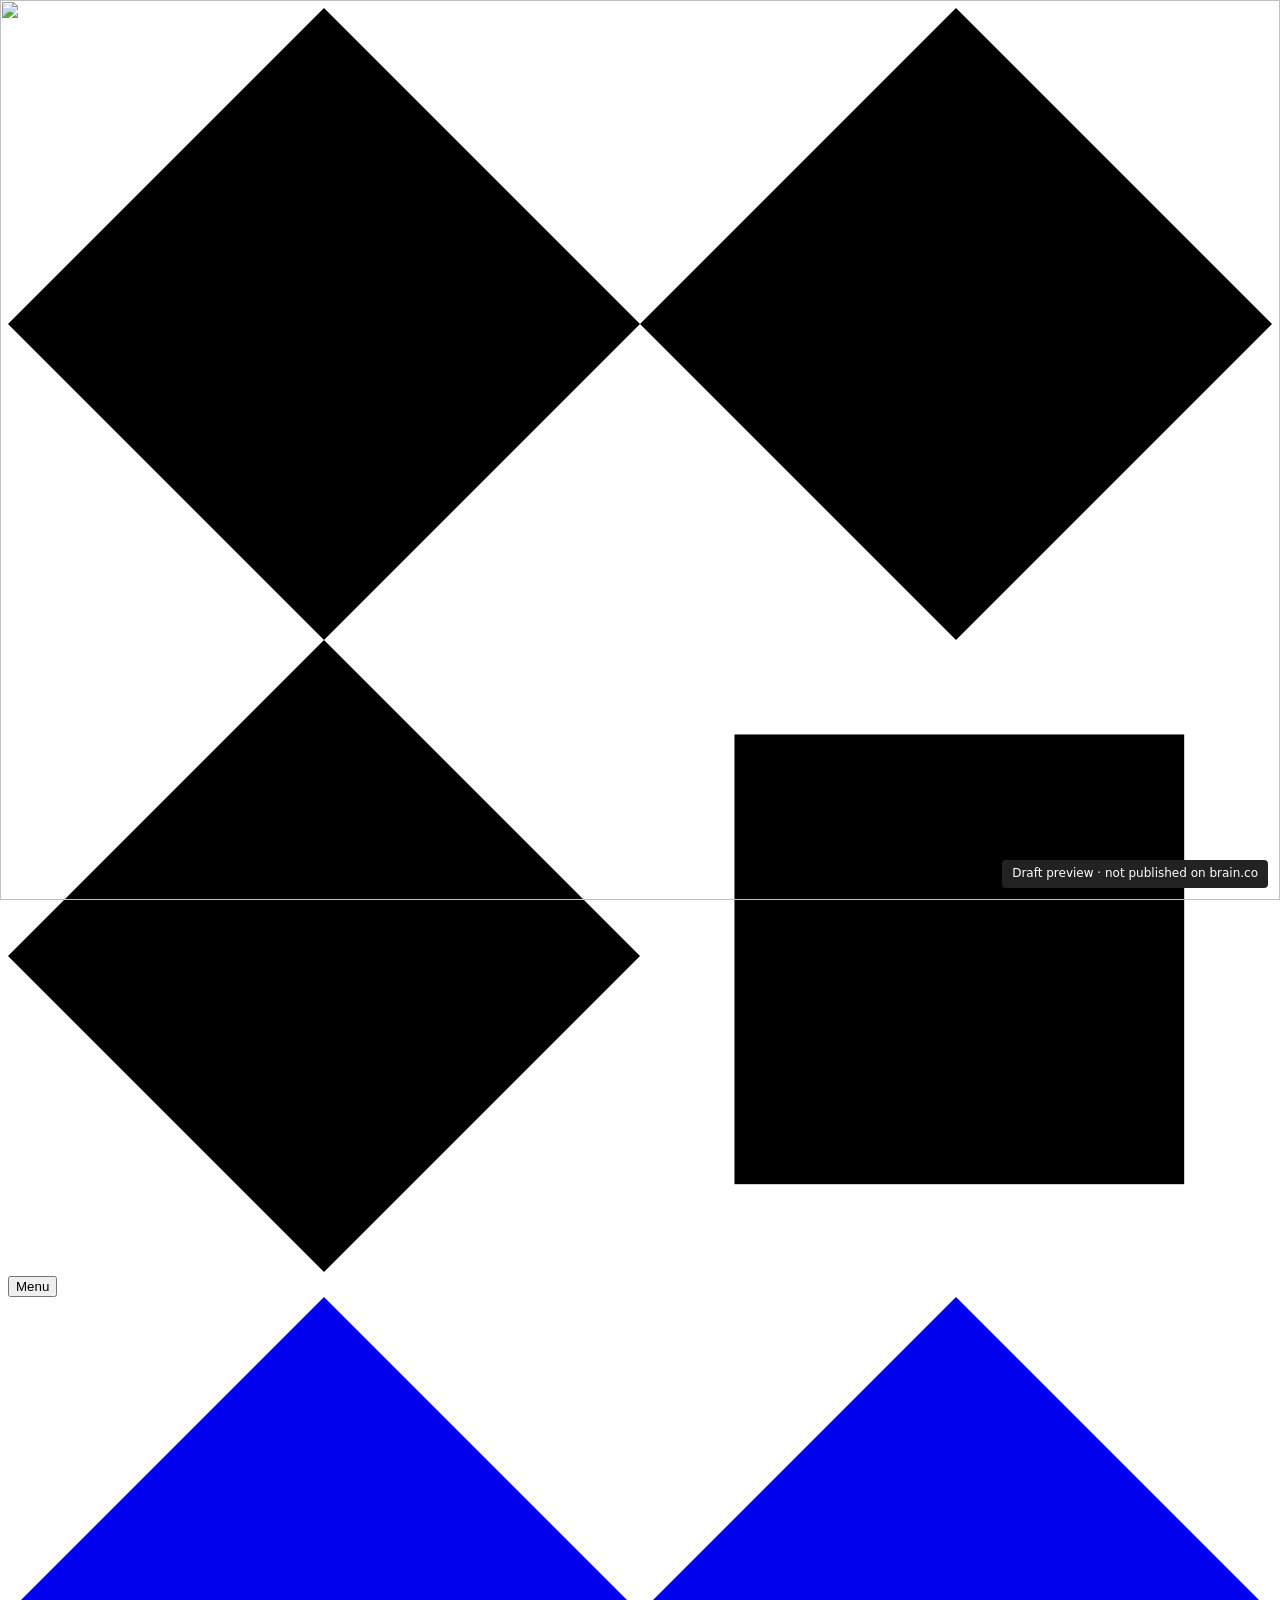
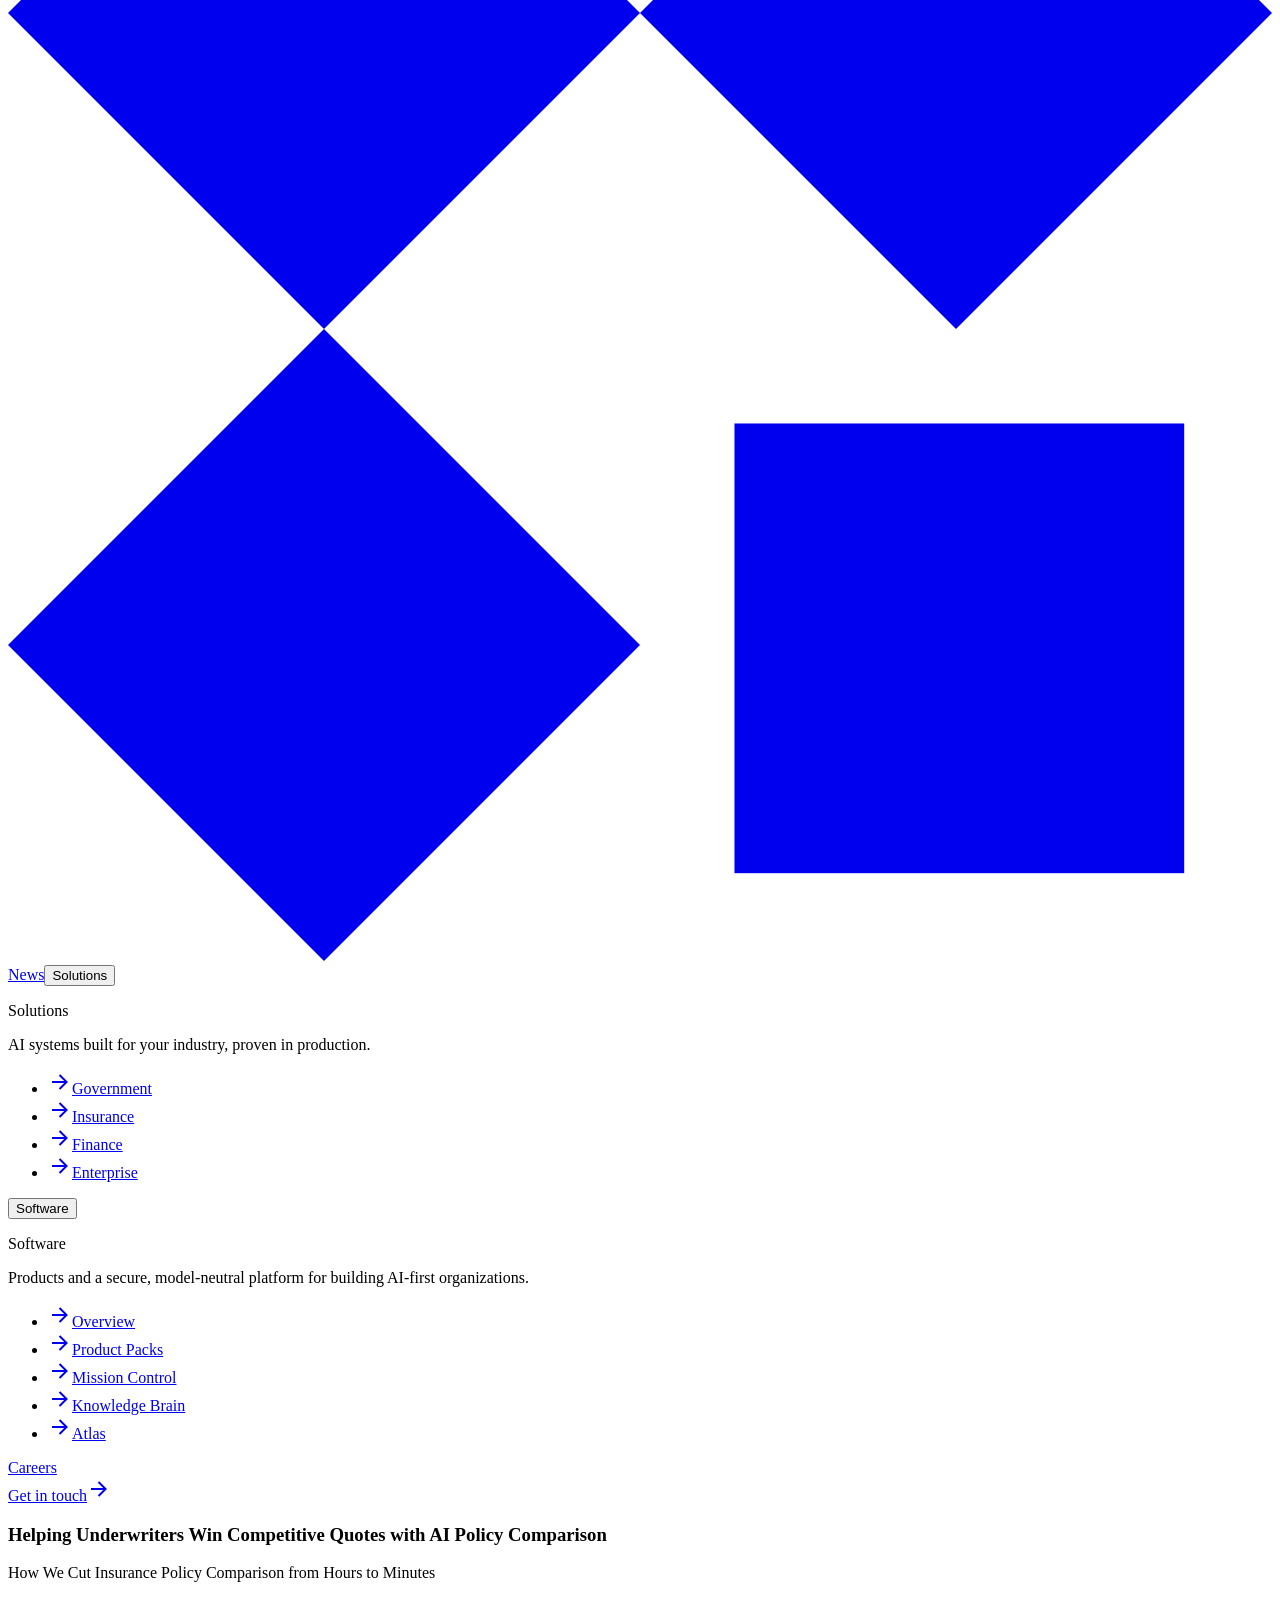
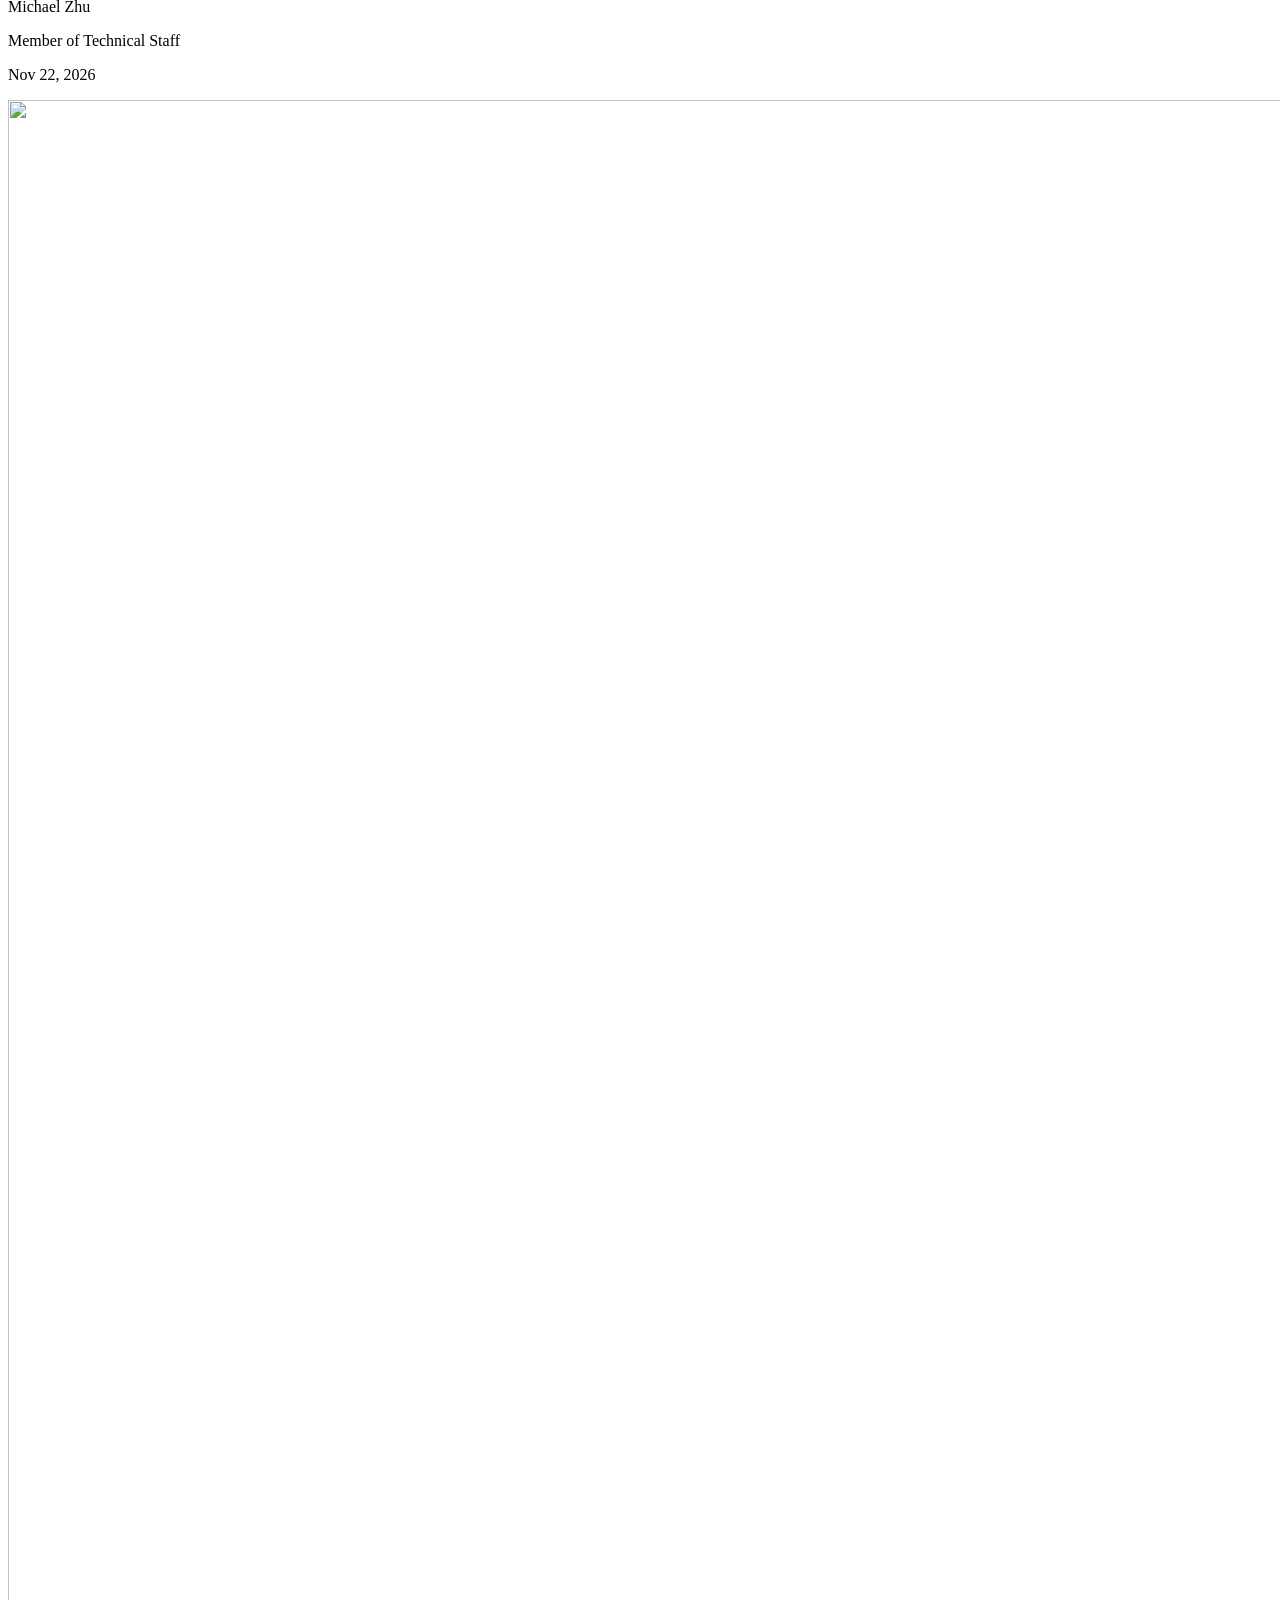
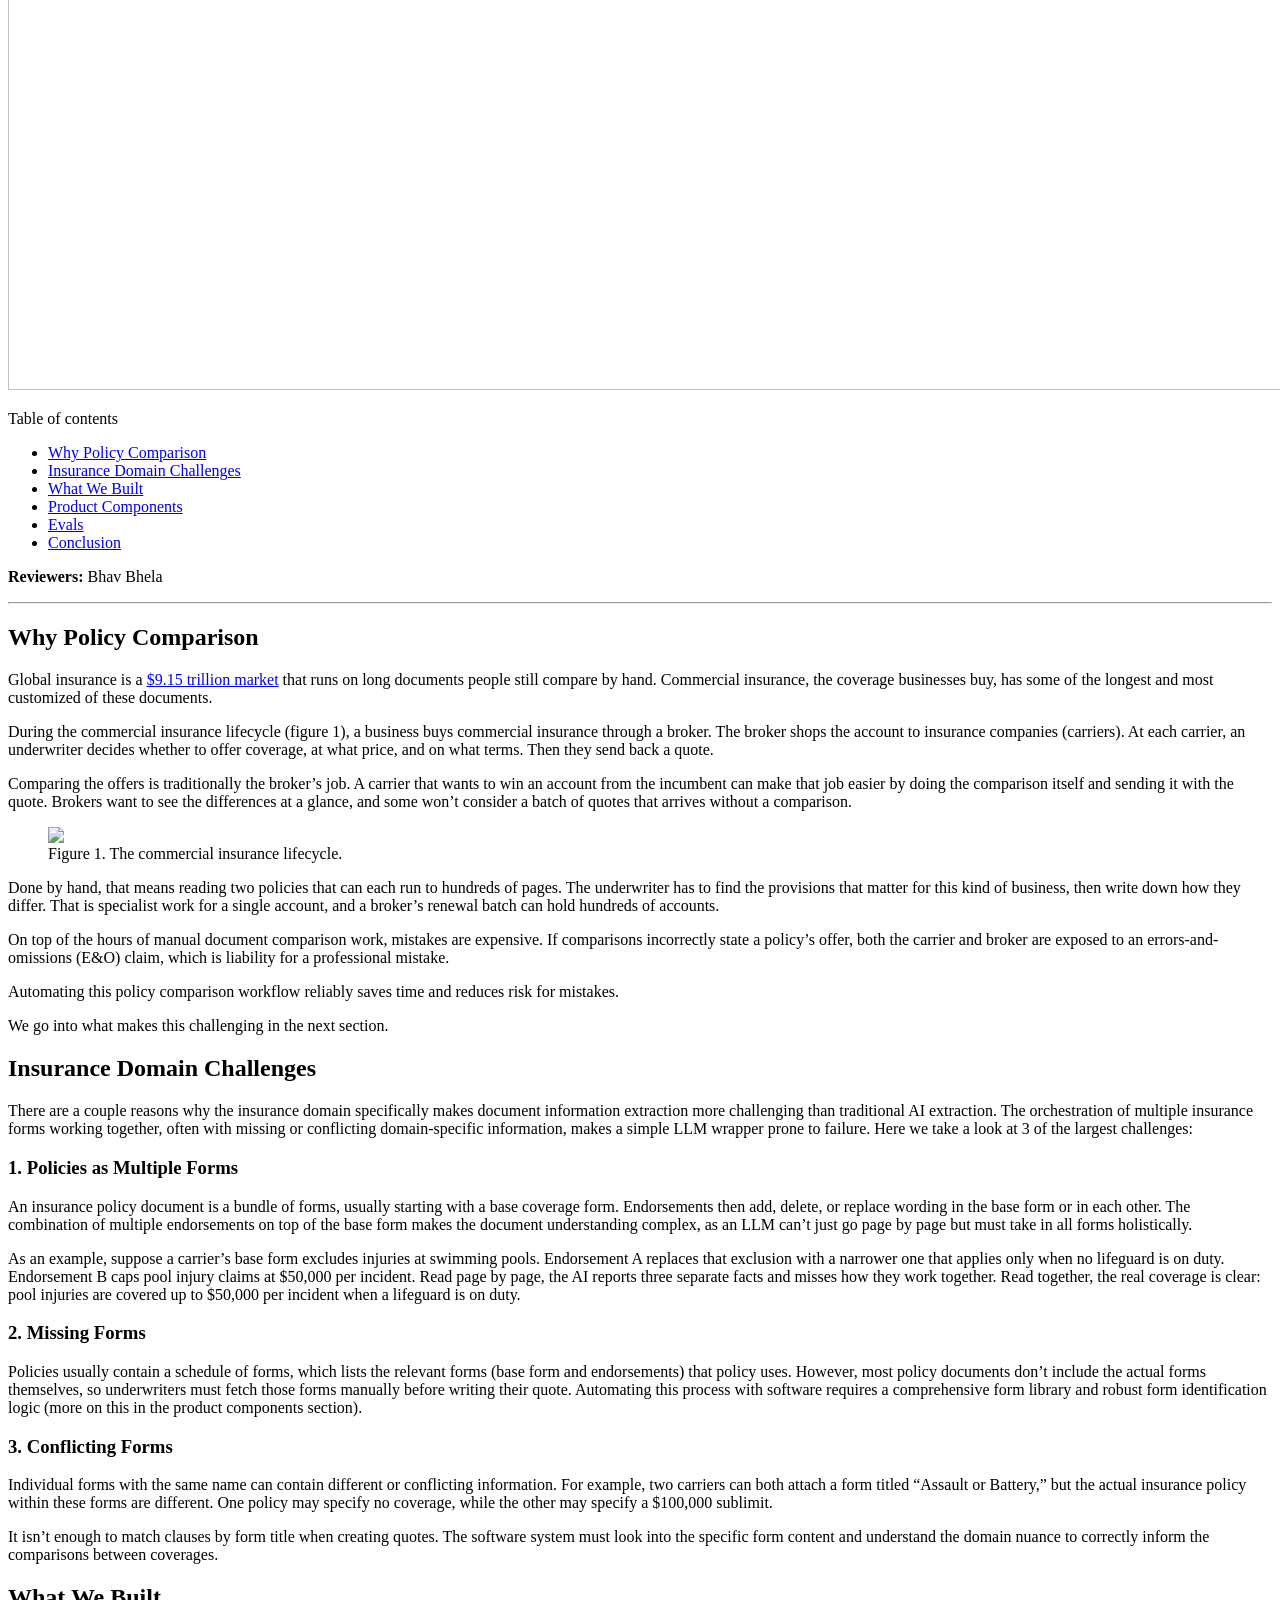
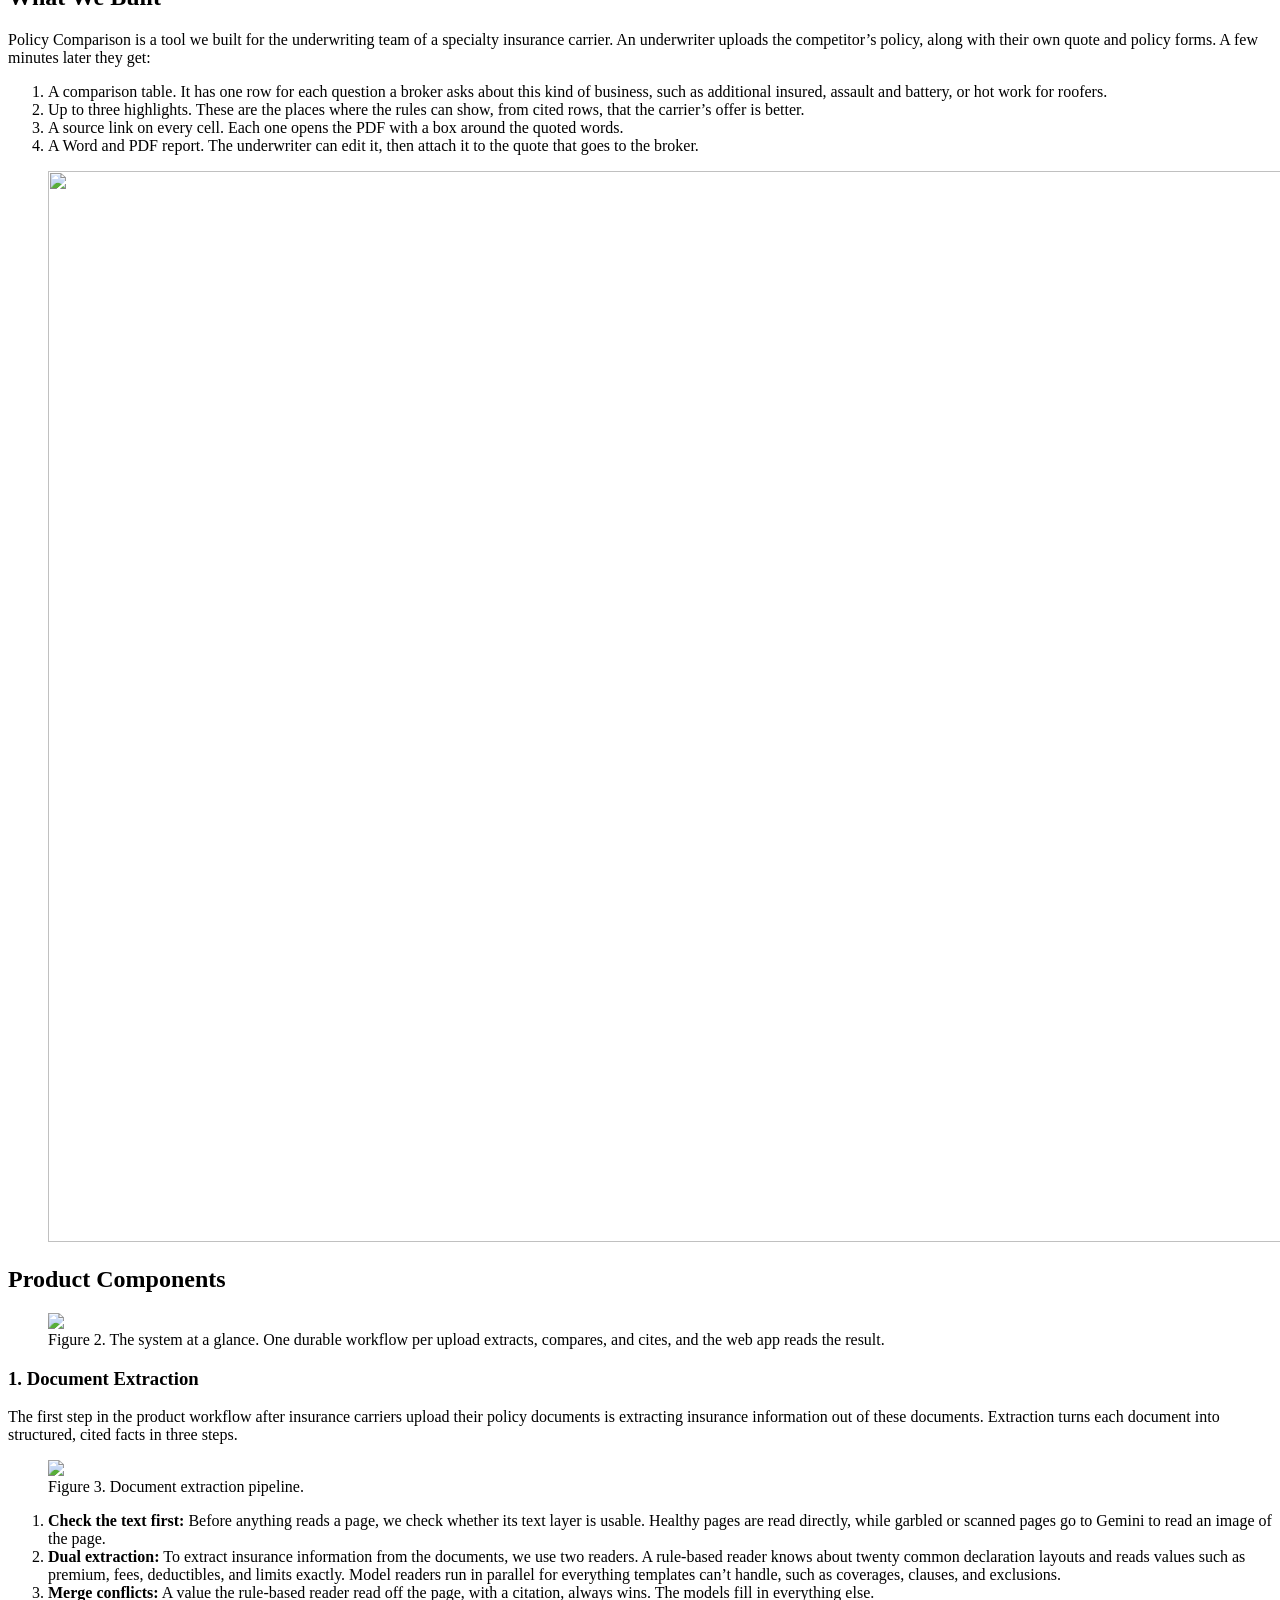
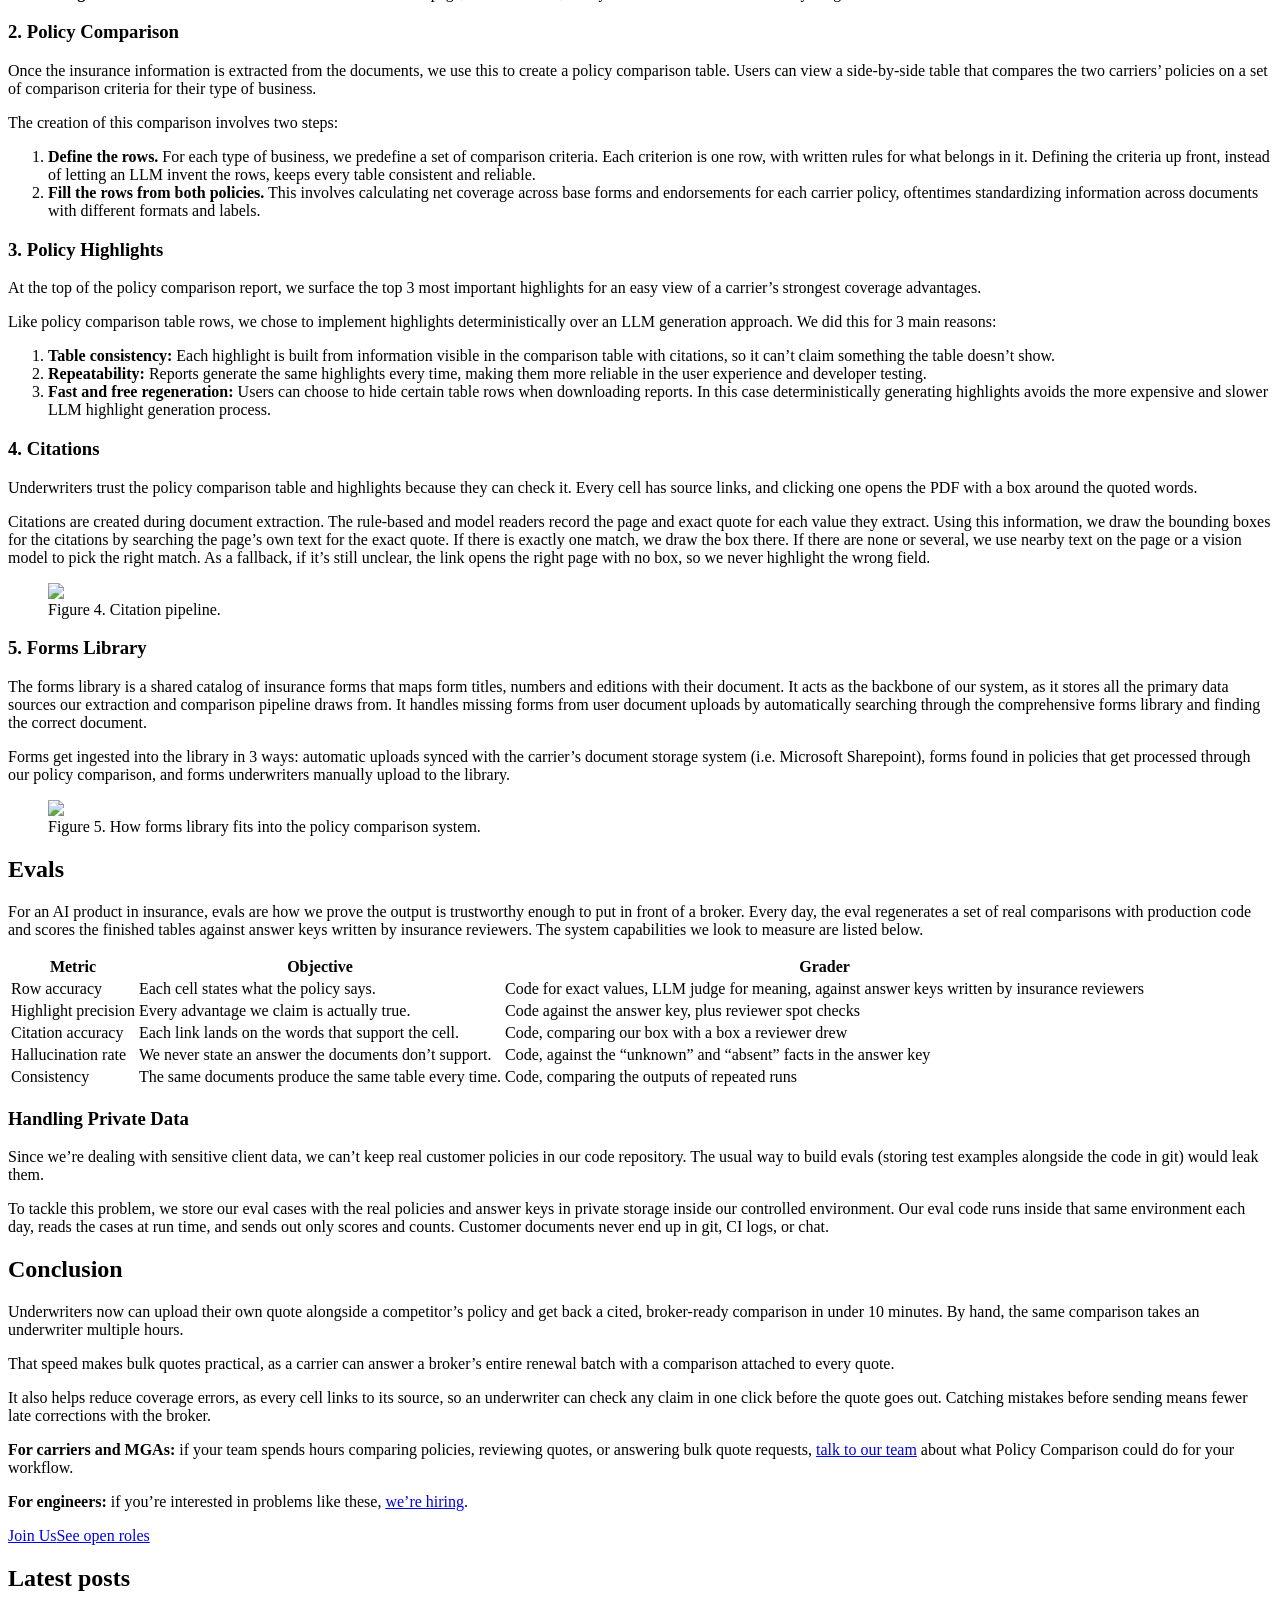
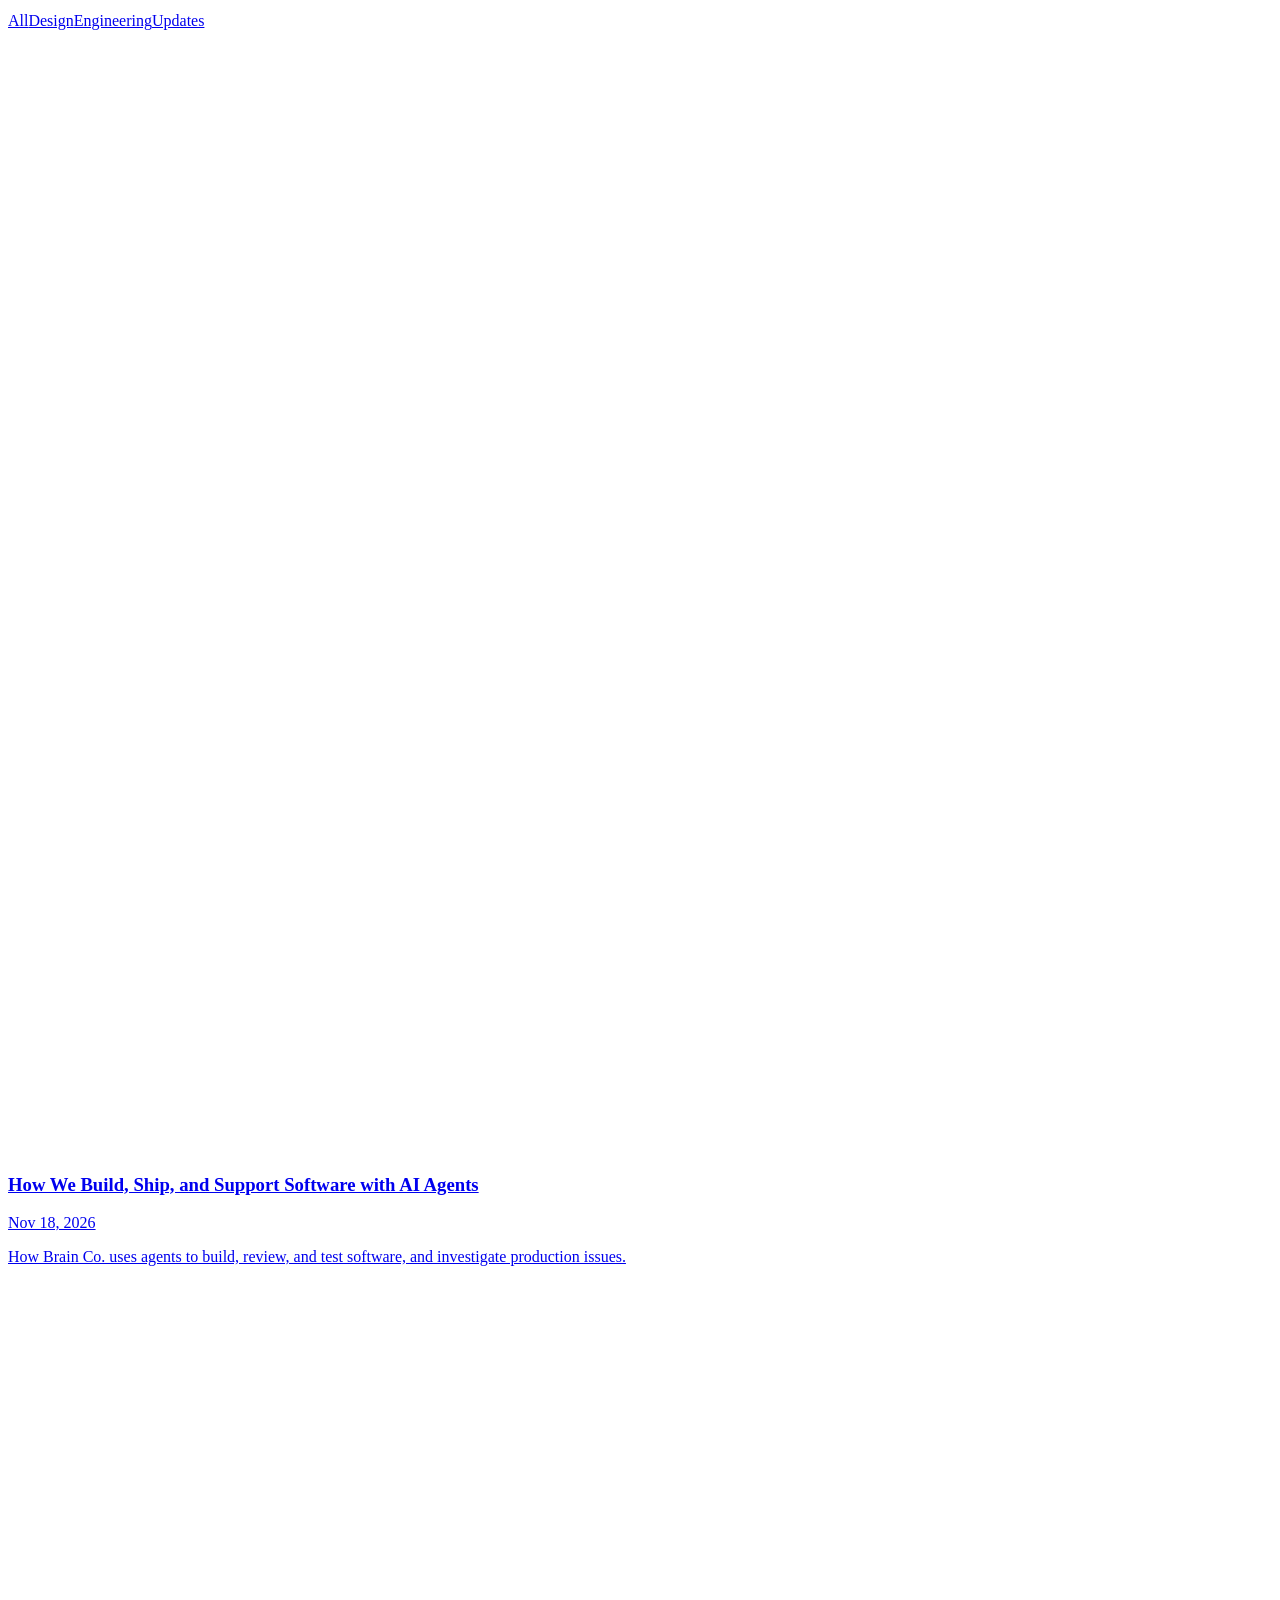
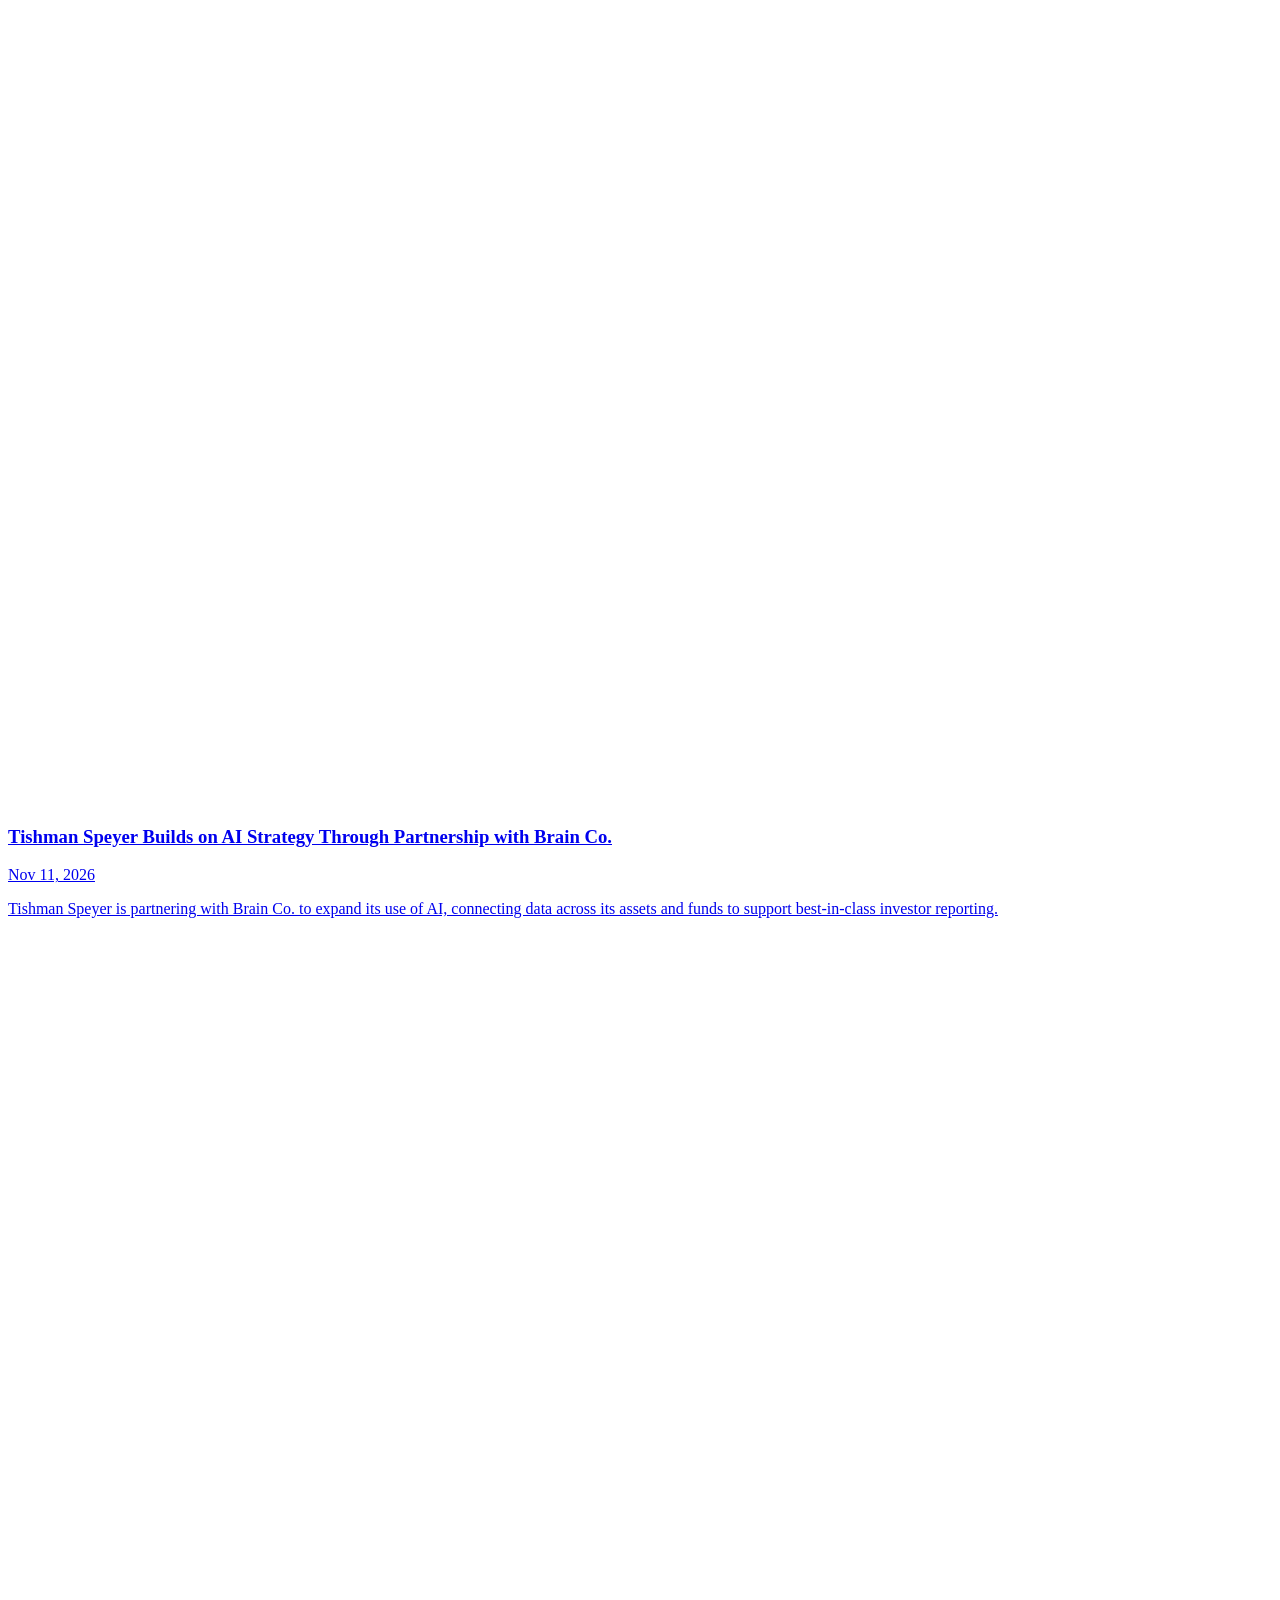
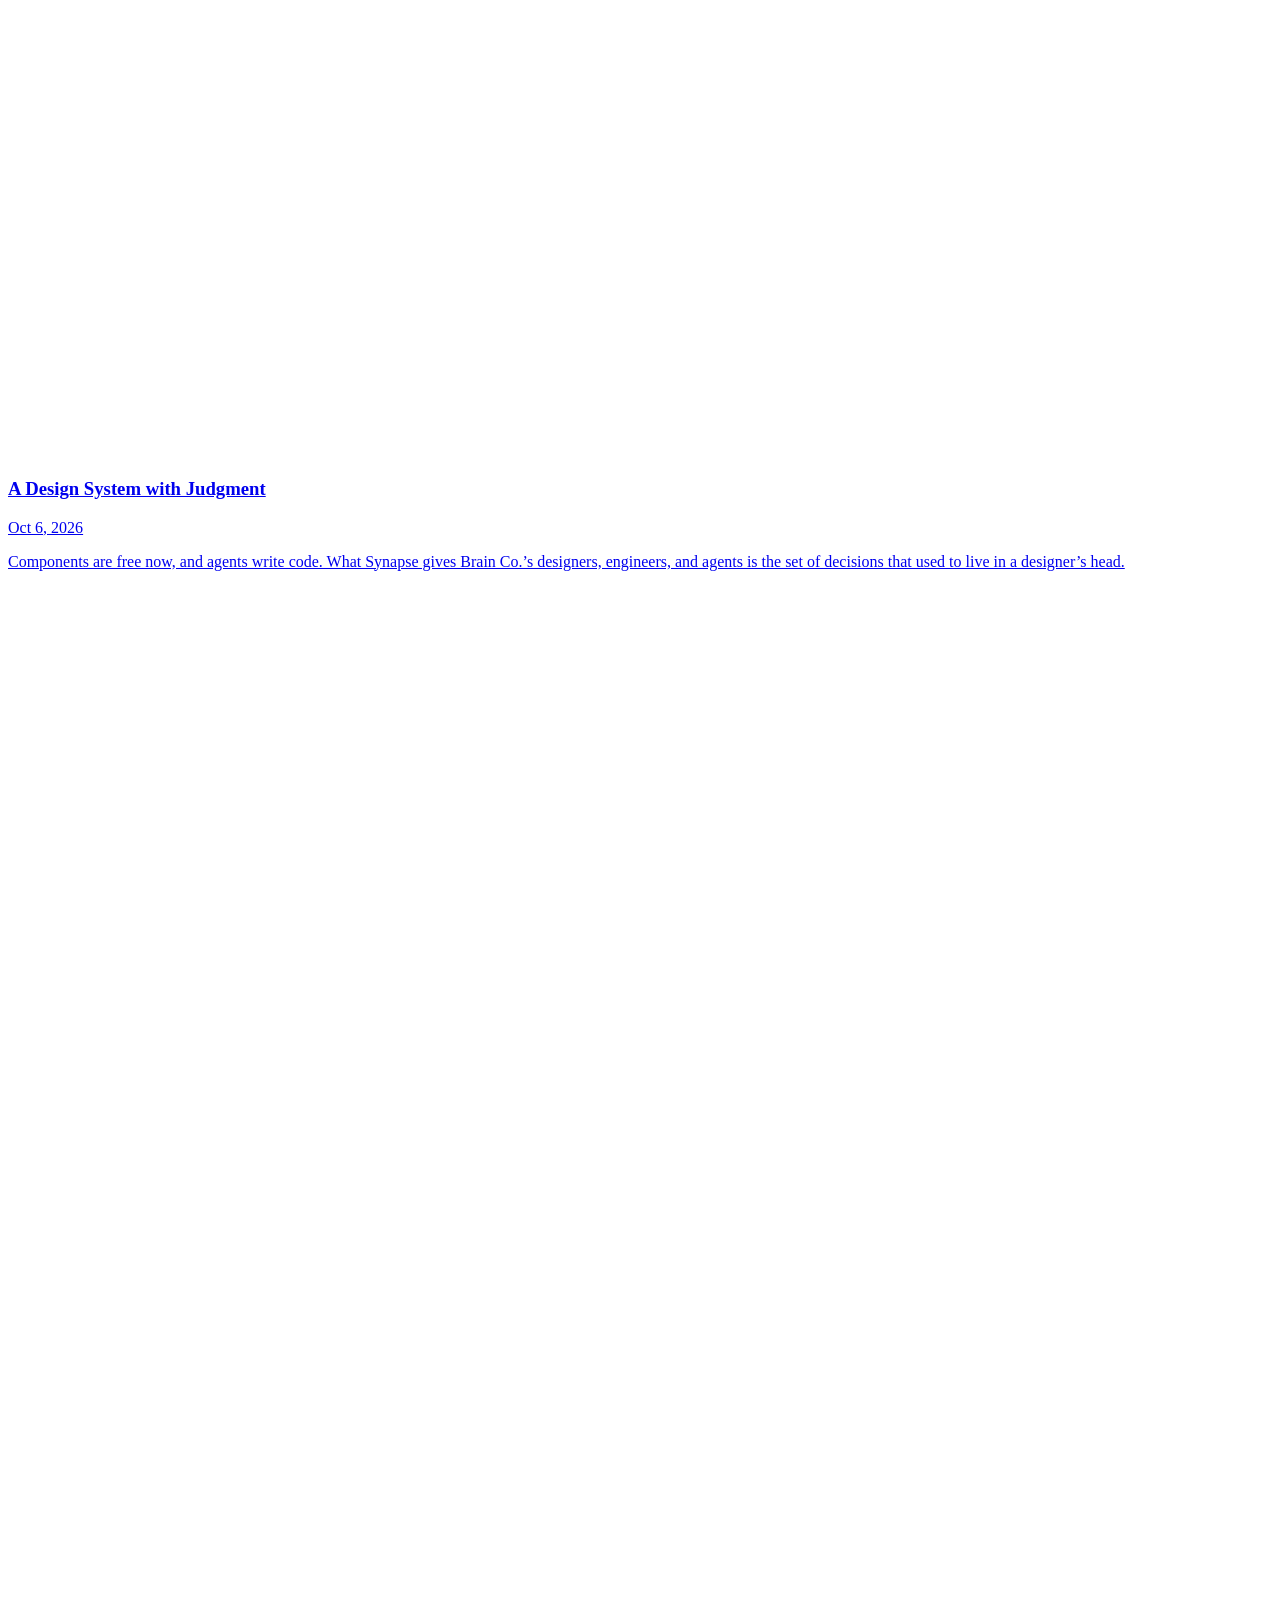
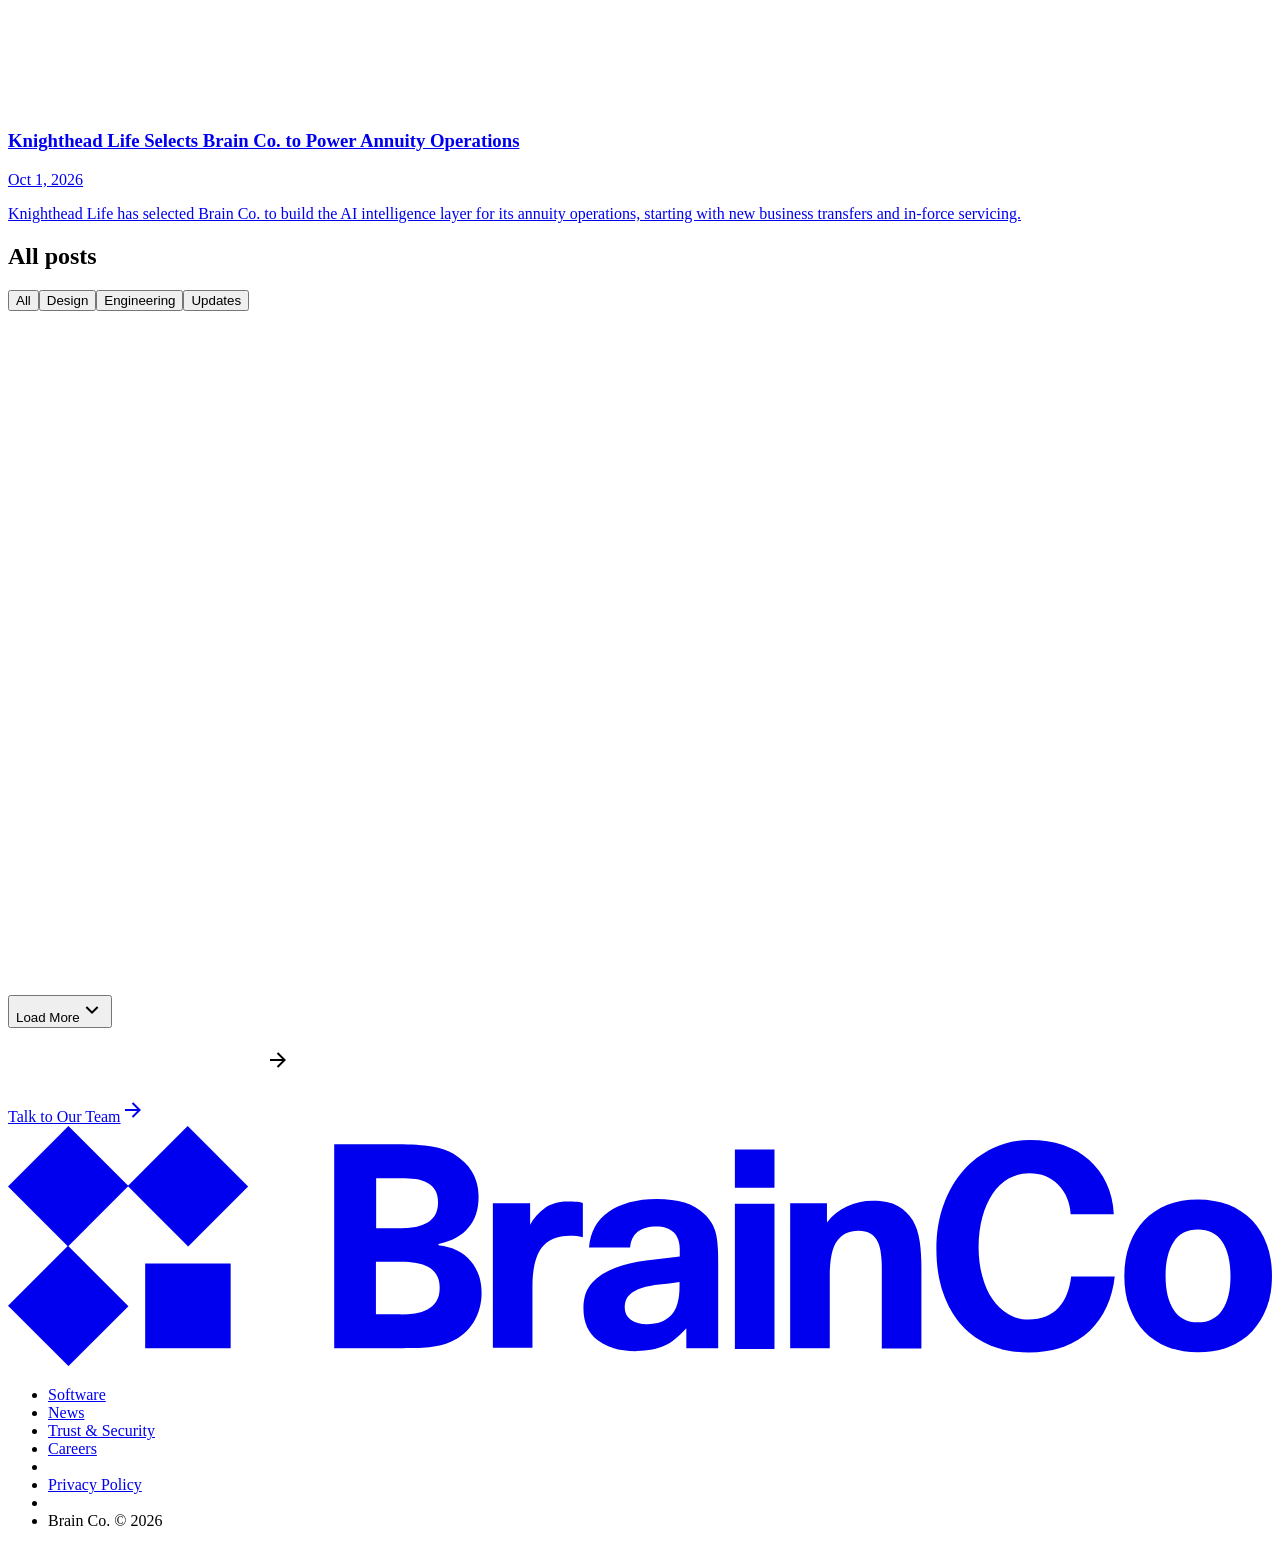
==== commit 2fa7993c: "Move Figure 2 to Product Components and sync extraction copy and captions Co-Authored-By: Claude Opu" ====
--- a/blog/helping-underwriters-win-competitive-quotes-with-ai-policy-comparison/index.html
+++ b/blog/helping-underwriters-win-competitive-quotes-with-ai-policy-comparison/index.html
@@ -17,4 +17,4 @@
   e.preventDefault(); e.stopPropagation();
   if (e.metaKey || e.ctrlKey || a.target === '_blank') window.open(dest, '_blank', 'noopener'); else location.href = dest;
 }, true);
-</script><meta charSet="utf-8"/><link rel="preconnect" href="https://rzhsneqw.api.sanity.io"/><meta name="viewport" content="width=device-width, initial-scale=1"/><link rel="preload" href="/policy-comparison-blog-preview/_next/static/media/BrainCoMonumentGroteskSemiMono_Bold-s.p.3g0p5zovl3aqv.woff2" as="font" crossorigin="" type="font/woff2"/><link rel="preload" href="/policy-comparison-blog-preview/_next/static/media/BrainCoMonumentGroteskSemiMono_BoldItalic-s.p.3x9k2e3j-9zpu.woff2" as="font" crossorigin="" type="font/woff2"/><link rel="preload" href="/policy-comparison-blog-preview/_next/static/media/BrainCoMonumentGroteskSemiMono_Medium-s.p.40hah6m5wlt0_.woff2" as="font" crossorigin="" type="font/woff2"/><link rel="preload" href="/policy-comparison-blog-preview/_next/static/media/BrainCoMonumentGroteskSemiMono_MediumItalic-s.p.1e43dcf160_dl.woff2" as="font" crossorigin="" type="font/woff2"/><link rel="preload" href="/policy-comparison-blog-preview/_next/static/media/BrainCoMonumentGroteskSemiMono_Regular-s.p.3ztx9zyp0c09j.woff2" as="font" crossorigin="" type="font/woff2"/><link rel="preload" href="/policy-comparison-blog-preview/_next/static/media/BrainCoMonumentGroteskSemiMono_RegularItalic-s.p.386acbfbh_ibh.woff2" as="font" crossorigin="" type="font/woff2"/><link rel="preload" href="/policy-comparison-blog-preview/_next/static/media/Unica77LLWeb_Bold-s.p.04w4ng0l9nbq0.woff2" as="font" crossorigin="" type="font/woff2"/><link rel="preload" href="/policy-comparison-blog-preview/_next/static/media/Unica77LLWeb_Italic-s.p.38kr1fqjlbidu.woff2" as="font" crossorigin="" type="font/woff2"/><link rel="preload" href="/policy-comparison-blog-preview/_next/static/media/Unica77LLWeb_Medium-s.p.2dmk984i_qi6g.woff2" as="font" crossorigin="" type="font/woff2"/><link rel="preload" href="/policy-comparison-blog-preview/_next/static/media/Unica77LLWeb_Regular-s.p.08w1crrcdxptt.woff2" as="font" crossorigin="" type="font/woff2"/><link rel="preload" href="/policy-comparison-blog-preview/_next/static/media/caa3a2e1cccd8315-s.p.0wgildi0cnwt9.woff2" as="font" crossorigin="" type="font/woff2"/><link rel="preload" as="image" href="/policy-comparison-blog-preview/preview/policy-comparison/cover.png"/><link rel="stylesheet" href="/policy-comparison-blog-preview/_next/static/chunks/2pjr3y7c1cqin.css" data-precedence="next"/><link rel="stylesheet" href="/policy-comparison-blog-preview/_next/static/chunks/3geocl56eo22t.css" data-precedence="next"/><link rel="preload" as="script" fetchPriority="low" href="/policy-comparison-blog-preview/_next/static/chunks/0wm3uufmawhqj.js"/><script src="/policy-comparison-blog-preview/_next/static/chunks/033e1b4wu4mi6.js" async=""></script><script src="/policy-comparison-blog-preview/_next/static/chunks/1dl3--9nt79d2.js" async=""></script><script src="/policy-comparison-blog-preview/_next/static/chunks/2d3u8415h332g.js" async=""></script><script src="/policy-comparison-blog-preview/_next/static/chunks/3vtztokq1q-tc.js" async=""></script><script src="/policy-comparison-blog-preview/_next/static/chunks/3g0bajdxq4eda.js" async=""></script><script src="/policy-comparison-blog-preview/_next/static/chunks/turbopack-14pl7k1kum2gp.js" async=""></script><script src="/policy-comparison-blog-preview/_next/static/chunks/2shd1d9slajui.js" async=""></script><script src="/policy-comparison-blog-preview/_next/static/chunks/3ss1yfgjcd2a7.js" async=""></script><script src="/policy-comparison-blog-preview/_next/static/chunks/1go6l441rpwnk.js" async=""></script><script src="/policy-comparison-blog-preview/_next/static/chunks/2axk0u-8gyhn9.js" async=""></script><script src="/policy-comparison-blog-preview/_next/static/chunks/40046txg-847a.js" async=""></script><script src="/policy-comparison-blog-preview/_next/static/chunks/35oakcr3vu8py.js" async=""></script><script src="/policy-comparison-blog-preview/_next/static/chunks/41is31wqngt-k.js" async=""></script><script src="/policy-comparison-blog-preview/_next/static/chunks/0z6h7ojm940pp.js" async=""></script><script src="/policy-comparison-blog-preview/_next/static/chunks/2mi8ouqi7h6bz.js" async=""></script><meta name="theme-color" content="#0f172a"/><title>Helping Underwriters Win Competitive Quotes with AI Policy Comparison · Brain Co.</title><meta name="description" content="How We Cut Insurance Policy Comparison from Hours to Minutes"/><meta name="application-name" content="Brain Co."/><link rel="manifest" href="https://brain.co/manifest.webmanifest"/><meta name="robots" content="noindex, nofollow"/><link rel="canonical" href="https://brain.co/blog/helping-underwriters-win-competitive-quotes-with-ai-policy-comparison"/><meta property="og:title" content="Helping Underwriters Win Competitive Quotes with AI Policy Comparison"/><meta property="og:description" content="How We Cut Insurance Policy Comparison from Hours to Minutes"/><meta property="og:url" content="https://brain.co/blog/helping-underwriters-win-competitive-quotes-with-ai-policy-comparison"/><meta property="og:site_name" content="Brain Co."/><meta property="og:locale" content="en_US"/><meta property="og:image" content="https://brain.co/blog/helping-underwriters-win-competitive-quotes-with-ai-policy-comparison/og?v=mwrsbk00"/><meta property="og:image:width" content="1200"/><meta property="og:image:height" content="630"/><meta property="og:image:alt" content="Helping Underwriters Win Competitive Quotes with AI Policy Comparison"/><meta property="og:type" content="article"/><meta property="article:published_time" content="2026-11-22T17:00:00.000Z"/><meta property="article:author" content="Michael Zhu"/><meta name="twitter:card" content="summary_large_image"/><meta name="twitter:title" content="Helping Underwriters Win Competitive Quotes with AI Policy Comparison"/><meta name="twitter:description" content="How We Cut Insurance Policy Comparison from Hours to Minutes"/><meta name="twitter:image" content="https://brain.co/blog/helping-underwriters-win-competitive-quotes-with-ai-policy-comparison/og?v=mwrsbk00"/><meta name="twitter:image:alt" content="Helping Underwriters Win Competitive Quotes with AI Policy Comparison"/><link rel="icon" href="https://brain.co/icon?f8f95f8f72778561" type="image/png" sizes="32x32"/><link rel="apple-touch-icon" href="https://brain.co/apple-icon?d2c3b303bc55e682" type="image/png" sizes="180x180"/><meta name="next-size-adjust" content=""/><script type="application/ld+json">[{"@context":"https://schema.org","@type":"Organization","@id":"https://brain.co/#organization","name":"Brain Co.","url":"https://brain.co/","logo":"https://brain.co/icon.png","sameAs":[]},{"@context":"https://schema.org","@type":"WebSite","@id":"https://brain.co/#website","url":"https://brain.co/","name":"Brain Co.","publisher":{"@id":"https://brain.co/#organization"}}]</script><script src="/policy-comparison-blog-preview/_next/static/chunks/0cz1d0mv5g_q7.js" noModule=""></script></head><body class="min-h-screen antialiased"><div hidden=""><!--$--><!--/$--></div><div class="hidden nav:block"><header class="text-fg-primary"><div class="relative"><div class="container-wide grid grid-cols-12 items-start gap-x-gutter pt-8 pb-10"><a aria-label="Brain Co. — Home" class="col-span-2 h-[92px]" style="--mark-resize:300ms;--mark-grows-after:calc(4 * var(--drop-step) + var(--drop-duration) - var(--mark-resize))" href="https://brain.co/"><svg viewBox="0 0 95 95" class="transition-[width,height] duration-(--mark-resize) ease-out motion-reduce:transition-none size-[92px]" style="filter:invert(var(--logo-invert, 0))" fill="black" role="img" aria-label="Brain Co."><polygon class="transition-none opacity-0" points="23.75,0 47.5,23.75 23.75,47.5 0,23.75"></polygon><polygon class="transition-none opacity-0" points="71.25,0 95,23.75 71.25,47.5 47.5,23.75"></polygon><polygon class="transition-none opacity-0" points="23.75,47.5 47.5,71.25 23.75,95 0,71.25"></polygon><rect class="transition-none opacity-0" x="54.6" y="54.6" width="33.8" height="33.8"></rect></svg></a><button type="button" aria-expanded="false" class="relative col-span-3 col-start-10 justify-self-end before:absolute before:inset-x-0 before:top-0 before:border-t-4 before:border-fg-primary pt-4 text-subtitle">Menu</button></div></div><div inert="" class="fixed top-0 left-0 right-0 z-40 transition-transform duration-300 motion-reduce:transition-none -translate-y-full"><div class="border-b-4 border-fg-primary bg-surface"><div class="container-wide grid grid-cols-12 items-center gap-x-gutter h-20 group/links"><a aria-label="Brain Co. — Home" class="col-span-2" href="https://brain.co/"><svg viewBox="0 0 95 95" class="size-9" fill="currentColor" role="img" aria-label="Brain Co."><polygon points="23.75,0 47.5,23.75 23.75,47.5 0,23.75"></polygon><polygon points="71.25,0 95,23.75 71.25,47.5 47.5,23.75"></polygon><polygon points="23.75,47.5 47.5,71.25 23.75,95 0,71.25"></polygon><rect x="54.6" y="54.6" width="33.8" height="33.8"></rect></svg></a><nav aria-label="Main, condensed" class="justify-center gap-14 col-span-6 col-start-4 flex text-label"><a data-nav-item="true" class="transition-colors duration-[320ms] ease-out-cubic motion-reduce:transition-none group-has-[[data-nav-item]:hover]/links:[&amp;:not(:hover,[aria-expanded=true])]:text-ink-500" href="https://brain.co/news">News</a><span><button type="button" aria-expanded="false" data-nav-item="true" class="transition-colors duration-[320ms] ease-out-cubic motion-reduce:transition-none group-has-[[data-nav-item]:hover]/links:[&amp;:not(:hover,[aria-expanded=true])]:text-ink-500">Solutions</button><div inert="" class="absolute inset-x-0 grid border-b-4 pointer-events-none grid-rows-[0fr] border-transparent bg-transparent [transition:grid-template-rows_300ms_ease-out_200ms,border-bottom-color_150ms_ease-out] z-30 top-(--condensed-nav-height)"><div class="min-h-0 overflow-hidden"><div class="container-wide pt-10 pb-[38px]"><div class="grid grid-cols-12 items-start gap-x-gutter"><div class="col-span-4 max-w-[437px] transition-opacity duration-200 ease-out opacity-0 delay-0"><p class="text-body text-bold text-fg-primary">Solutions</p><p class="mt-1 text-body text-fg-primary text-pretty">AI systems built for your industry, proven in production.</p></div><ul class="col-start-6 -ml-gutter flex w-max flex-col gap-0"><li style="transition-delay:0ms" class="transition-[opacity,translate] duration-300 motion-reduce:transition-none ease-panel translate-y-1.5 opacity-0"><a class="group/link flex items-center gap-1 text-body text-fg-primary whitespace-nowrap" href="https://brain.co/solutions/government"><svg viewBox="0 0 24 24" xmlns="http://www.w3.org/2000/svg" width="24" height="24" fill="currentColor" aria-hidden="true" class="remixicon size-4 shrink-0 transition-transform duration-150 group-hover/link:translate-x-[3px] group-focus-visible/link:translate-x-[3px] motion-reduce:transition-none ease-panel"><path d="M16.1716 10.9999L10.8076 5.63589L12.2218 4.22168L20 11.9999L12.2218 19.778L10.8076 18.3638L16.1716 12.9999H4V10.9999H16.1716Z"></path></svg><span>Government</span></a></li><li style="transition-delay:0ms" class="transition-[opacity,translate] duration-300 motion-reduce:transition-none ease-panel translate-y-1.5 opacity-0"><a class="group/link flex items-center gap-1 text-body text-fg-primary whitespace-nowrap" href="https://brain.co/solutions/insurance"><svg viewBox="0 0 24 24" xmlns="http://www.w3.org/2000/svg" width="24" height="24" fill="currentColor" aria-hidden="true" class="remixicon size-4 shrink-0 transition-transform duration-150 group-hover/link:translate-x-[3px] group-focus-visible/link:translate-x-[3px] motion-reduce:transition-none ease-panel"><path d="M16.1716 10.9999L10.8076 5.63589L12.2218 4.22168L20 11.9999L12.2218 19.778L10.8076 18.3638L16.1716 12.9999H4V10.9999H16.1716Z"></path></svg><span>Insurance</span></a></li><li style="transition-delay:0ms" class="transition-[opacity,translate] duration-300 motion-reduce:transition-none ease-panel translate-y-1.5 opacity-0"><a class="group/link flex items-center gap-1 text-body text-fg-primary whitespace-nowrap" href="https://brain.co/solutions/finance"><svg viewBox="0 0 24 24" xmlns="http://www.w3.org/2000/svg" width="24" height="24" fill="currentColor" aria-hidden="true" class="remixicon size-4 shrink-0 transition-transform duration-150 group-hover/link:translate-x-[3px] group-focus-visible/link:translate-x-[3px] motion-reduce:transition-none ease-panel"><path d="M16.1716 10.9999L10.8076 5.63589L12.2218 4.22168L20 11.9999L12.2218 19.778L10.8076 18.3638L16.1716 12.9999H4V10.9999H16.1716Z"></path></svg><span>Finance</span></a></li><li style="transition-delay:0ms" class="transition-[opacity,translate] duration-300 motion-reduce:transition-none ease-panel translate-y-1.5 opacity-0"><a class="group/link flex items-center gap-1 text-body text-fg-primary whitespace-nowrap" href="https://brain.co/solutions/enterprise"><svg viewBox="0 0 24 24" xmlns="http://www.w3.org/2000/svg" width="24" height="24" fill="currentColor" aria-hidden="true" class="remixicon size-4 shrink-0 transition-transform duration-150 group-hover/link:translate-x-[3px] group-focus-visible/link:translate-x-[3px] motion-reduce:transition-none ease-panel"><path d="M16.1716 10.9999L10.8076 5.63589L12.2218 4.22168L20 11.9999L12.2218 19.778L10.8076 18.3638L16.1716 12.9999H4V10.9999H16.1716Z"></path></svg><span>Enterprise</span></a></li></ul></div></div></div></div></span><span><button type="button" aria-expanded="false" data-nav-item="true" class="transition-colors duration-[320ms] ease-out-cubic motion-reduce:transition-none group-has-[[data-nav-item]:hover]/links:[&amp;:not(:hover,[aria-expanded=true])]:text-ink-500">Software</button><div inert="" class="absolute inset-x-0 grid border-b-4 pointer-events-none grid-rows-[0fr] border-transparent bg-transparent [transition:grid-template-rows_300ms_ease-out_200ms,border-bottom-color_150ms_ease-out] z-30 top-(--condensed-nav-height)"><div class="min-h-0 overflow-hidden"><div class="container-wide pt-10 pb-[38px]"><div class="grid grid-cols-12 items-start gap-x-gutter"><div class="col-span-4 max-w-[437px] transition-opacity duration-200 ease-out opacity-0 delay-0"><p class="text-body text-bold text-fg-primary">Software</p><p class="mt-1 text-body text-fg-primary text-pretty">Products and a secure, model-neutral platform for building AI-first organizations.</p></div><ul class="col-start-6 -ml-gutter flex w-max flex-col gap-0"><li style="transition-delay:0ms" class="transition-[opacity,translate] duration-300 motion-reduce:transition-none ease-panel translate-y-1.5 opacity-0"><a class="group/link flex items-center gap-1 text-body text-fg-primary whitespace-nowrap" href="https://brain.co/software"><svg viewBox="0 0 24 24" xmlns="http://www.w3.org/2000/svg" width="24" height="24" fill="currentColor" aria-hidden="true" class="remixicon size-4 shrink-0 transition-transform duration-150 group-hover/link:translate-x-[3px] group-focus-visible/link:translate-x-[3px] motion-reduce:transition-none ease-panel"><path d="M16.1716 10.9999L10.8076 5.63589L12.2218 4.22168L20 11.9999L12.2218 19.778L10.8076 18.3638L16.1716 12.9999H4V10.9999H16.1716Z"></path></svg><span>Overview</span></a></li><li style="transition-delay:0ms" class="transition-[opacity,translate] duration-300 motion-reduce:transition-none ease-panel translate-y-1.5 opacity-0"><a class="group/link flex items-center gap-1 text-body text-fg-primary whitespace-nowrap" href="https://brain.co/software/product-packs"><svg viewBox="0 0 24 24" xmlns="http://www.w3.org/2000/svg" width="24" height="24" fill="currentColor" aria-hidden="true" class="remixicon size-4 shrink-0 transition-transform duration-150 group-hover/link:translate-x-[3px] group-focus-visible/link:translate-x-[3px] motion-reduce:transition-none ease-panel"><path d="M16.1716 10.9999L10.8076 5.63589L12.2218 4.22168L20 11.9999L12.2218 19.778L10.8076 18.3638L16.1716 12.9999H4V10.9999H16.1716Z"></path></svg><span>Product Packs</span></a></li><li style="transition-delay:0ms" class="transition-[opacity,translate] duration-300 motion-reduce:transition-none ease-panel translate-y-1.5 opacity-0"><a class="group/link flex items-center gap-1 text-body text-fg-primary whitespace-nowrap" href="https://brain.co/software/mission-control"><svg viewBox="0 0 24 24" xmlns="http://www.w3.org/2000/svg" width="24" height="24" fill="currentColor" aria-hidden="true" class="remixicon size-4 shrink-0 transition-transform duration-150 group-hover/link:translate-x-[3px] group-focus-visible/link:translate-x-[3px] motion-reduce:transition-none ease-panel"><path d="M16.1716 10.9999L10.8076 5.63589L12.2218 4.22168L20 11.9999L12.2218 19.778L10.8076 18.3638L16.1716 12.9999H4V10.9999H16.1716Z"></path></svg><span>Mission Control</span></a></li><li style="transition-delay:0ms" class="transition-[opacity,translate] duration-300 motion-reduce:transition-none ease-panel translate-y-1.5 opacity-0"><a class="group/link flex items-center gap-1 text-body text-fg-primary whitespace-nowrap" href="https://brain.co/software/knowledge-brain"><svg viewBox="0 0 24 24" xmlns="http://www.w3.org/2000/svg" width="24" height="24" fill="currentColor" aria-hidden="true" class="remixicon size-4 shrink-0 transition-transform duration-150 group-hover/link:translate-x-[3px] group-focus-visible/link:translate-x-[3px] motion-reduce:transition-none ease-panel"><path d="M16.1716 10.9999L10.8076 5.63589L12.2218 4.22168L20 11.9999L12.2218 19.778L10.8076 18.3638L16.1716 12.9999H4V10.9999H16.1716Z"></path></svg><span>Knowledge Brain</span></a></li><li style="transition-delay:0ms" class="transition-[opacity,translate] duration-300 motion-reduce:transition-none ease-panel translate-y-1.5 opacity-0"><a class="group/link flex items-center gap-1 text-body text-fg-primary whitespace-nowrap" href="https://brain.co/software/atlas"><svg viewBox="0 0 24 24" xmlns="http://www.w3.org/2000/svg" width="24" height="24" fill="currentColor" aria-hidden="true" class="remixicon size-4 shrink-0 transition-transform duration-150 group-hover/link:translate-x-[3px] group-focus-visible/link:translate-x-[3px] motion-reduce:transition-none ease-panel"><path d="M16.1716 10.9999L10.8076 5.63589L12.2218 4.22168L20 11.9999L12.2218 19.778L10.8076 18.3638L16.1716 12.9999H4V10.9999H16.1716Z"></path></svg><span>Atlas</span></a></li></ul></div></div></div></div></span><a data-nav-item="true" class="transition-colors duration-[320ms] ease-out-cubic motion-reduce:transition-none group-has-[[data-nav-item]:hover]/links:[&amp;:not(:hover,[aria-expanded=true])]:text-ink-500" href="https://brain.co/careers">Careers</a></nav><a data-nav-item="true" class="group/touch inline-flex items-center gap-1.5 col-span-3 col-start-10 justify-self-end text-label transition-colors duration-[320ms] ease-out-cubic motion-reduce:transition-none group-has-[[data-nav-item]:hover]/links:[&amp;:not(:hover,[aria-expanded=true])]:text-ink-500" href="https://brain.co/contact">Get in touch<svg viewBox="0 0 24 24" xmlns="http://www.w3.org/2000/svg" width="24" height="24" fill="currentColor" aria-hidden="true" class="remixicon size-4 shrink-0 opacity-0 transition-[opacity,translate] duration-200 ease-out group-hover/touch:translate-x-0.5 group-hover/touch:opacity-100 group-focus-visible/touch:translate-x-0.5 group-focus-visible/touch:opacity-100 motion-reduce:transition-none"><path d="M16.1716 10.9999L10.8076 5.63589L12.2218 4.22168L20 11.9999L12.2218 19.778L10.8076 18.3638L16.1716 12.9999H4V10.9999H16.1716Z"></path></svg></a></div></div></div></header></div><main id="main" tabindex="-1" class="focus:outline-none"><article class="overflow-x-clip"><script type="application/ld+json">[{"@context":"https://schema.org","@type":"BlogPosting","mainEntityOfPage":{"@type":"WebPage","@id":"https://brain.co/blog/helping-underwriters-win-competitive-quotes-with-ai-policy-comparison"},"headline":"Helping Underwriters Win Competitive Quotes with AI Policy Comparison","description":"How We Cut Insurance Policy Comparison from Hours to Minutes","datePublished":"2026-11-22T17:00:00.000Z","dateModified":"2026-11-22T17:00:00.000Z","image":["/policy-comparison-blog-preview/preview/policy-comparison/cover.png"],"author":[{"@type":"Person","name":"Michael Zhu","url":"https://brain.co/authors/michael-zhu"}],"publisher":{"@type":"Organization","name":"Brain Co.","logo":{"@type":"ImageObject","url":"https://brain.co/icon.png"}}},{"@context":"https://schema.org","@type":"BreadcrumbList","itemListElement":[{"@type":"ListItem","position":1,"name":"Home","item":"https://brain.co/"},{"@type":"ListItem","position":2,"name":"Blog","item":"https://brain.co/blog"},{"@type":"ListItem","position":3,"name":"Helping Underwriters Win Competitive Quotes with AI Policy Comparison","item":"https://brain.co/blog/helping-underwriters-win-competitive-quotes-with-ai-policy-comparison"}]}]</script><section class="container-wide relative flex flex-col justify-end pb-12 min-h-[calc(100svh_-_105px)] md:min-h-[min(100svh_-_199px,820px)] md:pb-16"><h1 class="text-display text-fg-primary max-w-[83.333%] text-balance">Helping Underwriters Win Competitive Quotes with AI Policy Comparison</h1><p class="text-subtitle text-fg-secondary mt-6 max-w-2xl">How We Cut Insurance Policy Comparison from Hours to Minutes</p><div class="mt-8"><div role="group" aria-label="Author: Michael Zhu" class="flex items-stretch gap-3"><div class="w-0.5 shrink-0" style="background-color:var(--color-ocean-300)"></div><div class="flex min-w-0 flex-col gap-0.5"><div class="flex min-w-0 flex-col justify-center gap-0.5"><p class="text-label text-fg-primary">Michael Zhu</p><p class="text-label text-fg-secondary">Member of Technical Staff</p></div><p class="text-small font-mono text-ink-400">Nov 22, 2026</p></div></div></div></section><div class="container-wide pb-20"><div class="flex flex-col gap-10 lg:grid lg:grid-cols-12 lg:gap-x-gutter"><div class="flex flex-col gap-10 lg:col-span-4"><img alt="" width="2124" height="1890" decoding="async" data-nimg="1" class="w-full h-auto" style="color:transparent" src="/policy-comparison-blog-preview/preview/policy-comparison/cover.png"/><nav aria-label="Table of contents" class="hidden ml-auto toc-width border-t border-border pt-5 text-right lg:sticky lg:top-[87px] lg:block"><p class="text-body text-bold mb-4">Table of contents</p><ul class="flex flex-col gap-3"><li><a href="#heading-k0004" class="text-body text-fg-primary transition-colors duration-150 hover:text-ink-500">Why Policy Comparison</a></li><li><a href="#heading-k000o" class="text-body text-fg-primary transition-colors duration-150 hover:text-ink-500">Insurance Domain Challenges</a></li><li><a href="#heading-k0018" class="text-body text-fg-primary transition-colors duration-150 hover:text-ink-500">What We Built</a></li><li><a href="#heading-k001m" class="text-body text-fg-primary transition-colors duration-150 hover:text-ink-500">Product Components</a></li><li><a href="#heading-k0037" class="text-body text-fg-primary transition-colors duration-150 hover:text-ink-500">Evals</a></li><li><a href="#heading-k003o" class="text-body text-fg-primary transition-colors duration-150 hover:text-ink-500">Conclusion</a></li></ul></nav></div><div class="lg:col-span-8 lg:col-start-5"><div class="prose-editorial prose-signoff" style="--post-accent:var(--color-ocean-300);--post-accent-soft:var(--color-ocean-100)"><p><strong>Reviewers:</strong> Bhav Bhela</p><hr class="my-10 border-t border-ink-500 lg:prose-measure"/><h2 id="heading-k0004" class="scroll-mt-28">Why Policy Comparison</h2><p>Global insurance is a <a href="https://www.statista.com/outlook/fmo/insurances/worldwide/#gross-written-premium" target="_blank" rel="noopener noreferrer">$9.15 trillion market</a> that runs on long documents people still compare by hand. Commercial insurance, the coverage businesses buy, has some of the longest and most customized of these documents.</p><p>During the commercial insurance lifecycle (figure 1), a business buys commercial insurance through a broker. The broker shops the account to insurance companies (carriers). At each carrier, an underwriter decides whether to offer coverage, at what price, and on what terms. Then they send back a quote.</p><p>Comparing the offers is traditionally the broker’s job. A carrier that wants to win an account from the incumbent can make that job easier by doing the comparison itself and sending it with the quote. Brokers want to see the differences at a glance, and some won’t consider a batch of quotes that arrives without a comparison.</p><figure class="my-8" data-size="large" data-align="center"><img alt="The commercial insurance lifecycle." loading="lazy" width="1888" height="566" decoding="async" data-nimg="1" class="h-auto w-full" style="color:transparent" src="/policy-comparison-blog-preview/preview/policy-comparison/fig1-lifecycle.png"/><figcaption>Figure 1. The commercial insurance lifecycle.</figcaption></figure><p>Done by hand, that means reading two policies that can each run to hundreds of pages. The underwriter has to find the provisions that matter for this kind of business, then write down how they differ. That is specialist work for a single account, and a broker’s renewal batch can hold hundreds of accounts.</p><p>On top of the hours of manual document comparison work, mistakes are expensive. If comparisons incorrectly state a policy’s offer, both the carrier and broker are exposed to an errors-and-omissions (E&amp;O) claim, which is liability for a professional mistake.</p><p>Automating this policy comparison workflow reliably saves time and reduces risk for mistakes.</p><p>We go into what makes this challenging in the next section.</p><h2 id="heading-k000o" class="scroll-mt-28">Insurance Domain Challenges</h2><p>There are a couple reasons why the insurance domain specifically makes document information extraction more challenging than traditional AI extraction. The orchestration of multiple insurance forms working together, often with missing or conflicting domain-specific information, makes a simple LLM wrapper prone to failure. Here we take a look at 3 of the largest challenges:</p><h3 id="heading-k000s" class="scroll-mt-28">1. Policies as Multiple Forms</h3><p>An insurance policy document is a bundle of forms, usually starting with a base coverage form. Endorsements then add, delete, or replace wording in the base form or in each other. The combination of multiple endorsements on top of the base form makes the document understanding complex, as an LLM can’t just go page by page but must take in all forms holistically.</p><p>As an example, suppose a carrier’s base form excludes injuries at swimming pools. Endorsement A replaces that exclusion with a narrower one that applies only when no lifeguard is on duty. Endorsement B caps pool injury claims at $50,000 per incident. Read page by page, the AI reports three separate facts and misses how they work together. Read together, the real coverage is clear: pool injuries are covered up to $50,000 per incident when a lifeguard is on duty.</p><h3 id="heading-k000y" class="scroll-mt-28">2. Missing Forms</h3><p>Policies usually contain a schedule of forms, which lists the relevant forms (base form and endorsements) that policy uses. However, most policy documents don’t include the actual forms themselves, so underwriters must fetch those forms manually before writing their quote. Automating this process with software requires a comprehensive form library and robust form identification logic (more on this in the product components section).</p><h3 id="heading-k0012" class="scroll-mt-28">3. Conflicting Forms</h3><p>Individual forms with the same name can contain different or conflicting information. For example, two carriers can both attach a form titled “Assault or Battery,” but the actual insurance policy within these forms are different. One policy may specify no coverage, while the other may specify a $100,000 sublimit.</p><p>It isn’t enough to match clauses by form title when creating quotes. The software system must look into the specific form content and understand the domain nuance to correctly inform the comparisons between coverages.</p><h2 id="heading-k0018" class="scroll-mt-28">What We Built</h2><p>Policy Comparison is a tool we built for the underwriting team of a specialty insurance carrier. An underwriter uploads the competitor’s policy, along with their own quote and policy forms. A few minutes later they get:</p><ol><li>A comparison table. It has one row for each question a broker asks about this kind of business, such as additional insured, assault and battery, or hot work for roofers.</li><li>Up to three highlights. These are the places where the rules can show, from cited rows, that the carrier’s offer is better.</li><li>A source link on every cell. Each one opens the PDF with a box around the quoted words.</li><li>A Word and PDF report. The underwriter can edit it, then attach it to the quote that goes to the broker.</li></ol><figure class="my-8" data-size="large" data-align="center"><img alt="" loading="lazy" width="1888" height="1071" decoding="async" data-nimg="1" class="h-auto w-full" style="color:transparent" src="/policy-comparison-blog-preview/preview/policy-comparison/product-screenshot-annotated.png"/></figure><figure class="my-8" data-size="large" data-align="center"><img alt="The system at a glance. One durable workflow per upload extracts, compares, and cites, and the web app reads the result." loading="lazy" width="1888" height="514" decoding="async" data-nimg="1" class="h-auto w-full" style="color:transparent" src="/policy-comparison-blog-preview/preview/policy-comparison/fig2-system.png"/><figcaption>Figure 2. The system at a glance. One durable workflow per upload extracts, compares, and cites, and the web app reads the result.</figcaption></figure><h2 id="heading-k001m" class="scroll-mt-28">Product Components</h2><h3 id="heading-k001o" class="scroll-mt-28">1. Document Extraction</h3><p>Extraction turns each document into structured, cited facts in three steps.</p><figure class="my-8" data-size="large" data-align="center"><img alt="Extraction pipeline." loading="lazy" width="1888" height="542" decoding="async" data-nimg="1" class="h-auto w-full" style="color:transparent" src="/policy-comparison-blog-preview/preview/policy-comparison/fig3-extraction.png"/><figcaption>Figure 3. Extraction pipeline.</figcaption></figure><ol><li><strong>Check the text first:</strong> Before anything reads a page, we check whether its text layer is usable. Healthy pages are read directly, while garbled or scanned pages go to Gemini to read an image of the page.</li><li><strong>Dual extraction:</strong> To extract insurance information from the documents, we use two readers. A rule-based reader knows about twenty common declaration layouts and reads values such as premium, fees, deductibles, and limits exactly. Model readers run in parallel for everything templates can’t handle, such as coverages, clauses, and exclusions.</li><li><strong>Merge conflicts:</strong> A value the rule-based reader read off the page, with a citation, always wins. The models fill in everything else.</li></ol><h3 id="heading-k0022" class="scroll-mt-28">2. Policy Comparison</h3><p>Once the insurance information is extracted from the documents, we use this to create a policy comparison table. Users can view a side-by-side table that compares the two carriers’ policies on a set of comparison criteria for their type of business.</p><p class="prose-lead">The creation of this comparison involves two steps:</p><ol><li><strong>Define the rows.</strong> For each type of business, we predefine a set of comparison criteria. Each criterion is one row, with written rules for what belongs in it. Defining the criteria up front, instead of letting an LLM invent the rows, keeps every table consistent and reliable.</li><li><strong>Fill the rows from both policies.</strong> This involves calculating net coverage across base forms and endorsements for each carrier policy, oftentimes standardizing information across documents with different formats and labels.</li></ol><h3 id="heading-k002e" class="scroll-mt-28">3. Policy Highlights</h3><p>At the top of the policy comparison report, we surface the top 3 most important highlights for an easy view of a carrier’s strongest coverage advantages.</p><p>Like policy comparison table rows, we chose to implement highlights deterministically over an LLM generation approach. We did this for 3 main reasons:</p><ol><li><strong>Table consistency:</strong> Each highlight is built from information visible in the comparison table with citations, so it can’t claim something the table doesn’t show.</li><li><strong>Repeatability:</strong> Reports generate the same highlights every time, making them more reliable in the user experience and developer testing.</li><li><strong>Fast and free regeneration:</strong> Users can choose to hide certain table rows when downloading reports. In this case deterministically generating highlights avoids the more expensive and slower LLM highlight generation process.</li></ol><h3 id="heading-k002t" class="scroll-mt-28">4. Citations</h3><p>Underwriters trust the policy comparison table and highlights because they can check it. Every cell has source links, and clicking one opens the PDF with a box around the quoted words.</p><p>Citations are created during document extraction. The rule-based and model readers record the page and exact quote for each value they extract. Using this information, we draw the bounding boxes for the citations by searching the page’s own text for the exact quote. If there is exactly one match, we draw the box there. If there are none or several, we use nearby text on the page or a vision model to pick the right match. As a fallback, if it’s still unclear, the link opens the right page with no box, so we never highlight the wrong field.</p><figure class="my-8" data-size="large" data-align="center"><img alt="Citation boxes." loading="lazy" width="1888" height="554" decoding="async" data-nimg="1" class="h-auto w-full" style="color:transparent" src="/policy-comparison-blog-preview/preview/policy-comparison/fig4-citations.png"/><figcaption>Figure 4. Citation boxes.</figcaption></figure><h3 id="heading-k0030" class="scroll-mt-28">5. Forms Library</h3><p>The forms library is a shared catalog of insurance forms that maps form titles, numbers and editions with their document. It acts as the backbone of our system, as it stores all the primary data sources our extraction and comparison pipeline draws from. It handles missing forms from user document uploads by automatically searching through the comprehensive forms library and finding the correct document.</p><p>Forms get ingested into the library in 3 ways: automatic uploads synced with the carrier’s document storage system (i.e. Microsoft Sharepoint), forms found in policies that get processed through our policy comparison, and forms underwriters manually upload to the library.</p><figure class="my-8" data-size="large" data-align="center"><img alt="How forms library fits into the policy comparison system." loading="lazy" width="1888" height="554" decoding="async" data-nimg="1" class="h-auto w-full" style="color:transparent" src="/policy-comparison-blog-preview/preview/policy-comparison/fig5-forms-library.png"/><figcaption>Figure 5. How forms library fits into the policy comparison system.</figcaption></figure><h2 id="heading-k0037" class="scroll-mt-28">Evals</h2><p>For an AI product in insurance, evals are how we prove the output is trustworthy enough to put in front of a broker. Every day, the eval regenerates a set of real comparisons with production code and scores the finished tables against answer keys written by insurance reviewers. The system capabilities we look to measure are listed below.</p><div class="not-prose my-8 overflow-x-auto lg:prose-measure"><table class="w-full border-collapse text-left"><thead><tr><th scope="col" class="text-body text-bold border border-ink-200 px-3 py-2">Metric</th><th scope="col" class="text-body text-bold border border-ink-200 px-3 py-2">Objective</th><th scope="col" class="text-body text-bold border border-ink-200 px-3 py-2">Grader</th></tr></thead><tbody><tr><td class="text-body border border-ink-200 px-3 py-2">Row accuracy</td><td class="text-body border border-ink-200 px-3 py-2">Each cell states what the policy says.</td><td class="text-body border border-ink-200 px-3 py-2">Code for exact values, LLM judge for meaning, against answer keys written by insurance reviewers</td></tr><tr><td class="text-body border border-ink-200 px-3 py-2">Highlight precision</td><td class="text-body border border-ink-200 px-3 py-2">Every advantage we claim is actually true.</td><td class="text-body border border-ink-200 px-3 py-2">Code against the answer key, plus reviewer spot checks</td></tr><tr><td class="text-body border border-ink-200 px-3 py-2">Citation accuracy</td><td class="text-body border border-ink-200 px-3 py-2">Each link lands on the words that support the cell.</td><td class="text-body border border-ink-200 px-3 py-2">Code, comparing our box with a box a reviewer drew</td></tr><tr><td class="text-body border border-ink-200 px-3 py-2">Hallucination rate</td><td class="text-body border border-ink-200 px-3 py-2">We never state an answer the documents don’t support.</td><td class="text-body border border-ink-200 px-3 py-2">Code, against the “unknown” and “absent” facts in the answer key</td></tr><tr><td class="text-body border border-ink-200 px-3 py-2">Consistency</td><td class="text-body border border-ink-200 px-3 py-2">The same documents produce the same table every time.</td><td class="text-body border border-ink-200 px-3 py-2">Code, comparing the outputs of repeated runs</td></tr></tbody></table></div><h3 id="heading-k003i" class="scroll-mt-28">Handling Private Data</h3><p>Since we’re dealing with sensitive client data, we can’t keep real customer policies in our code repository. The usual way to build evals (storing test examples alongside the code in git) would leak them.</p><p>To tackle this problem, we store our eval cases with the real policies and answer keys in private storage inside our controlled environment. Our eval code runs inside that same environment each day, reads the cases at run time, and sends out only scores and counts. Customer documents never end up in git, CI logs, or chat.</p><h2 id="heading-k003o" class="scroll-mt-28">Conclusion</h2><p>Underwriters now can upload their own quote alongside a competitor’s policy and get back a cited, broker-ready comparison in under 10 minutes. By hand, the same comparison takes an underwriter multiple hours.</p><p>That speed makes bulk quotes practical, as a carrier can answer a broker’s entire renewal batch with a comparison attached to every quote.</p><p>It also helps reduce coverage errors, as every cell links to its source, so an underwriter can check any claim in one click before the quote goes out. Catching mistakes before sending means fewer late corrections with the broker.</p><p><strong>For carriers and MGAs:</strong> if your team spends hours comparing policies, reviewing quotes, or answering bulk quote requests, <a href="https://brain.co/contact">talk to our team</a> about what Policy Comparison could do for your workflow.</p><p><strong>For engineers:</strong> if you’re interested in problems like these, <a href="https://brain.co/careers">we’re hiring</a>.</p></div></div></div></div></article><section class="container-wide pb-3"><a class="group flex h-[100px] items-start justify-between bg-surface-black px-6 pt-5 text-ink-0 transition-colors duration-[450ms] ease-[cubic-bezier(0.4,0,0.2,1)] hover:bg-ink-900 md:px-8" href="https://brain.co/careers#open-positions"><span class="text-heading inline-block group-hover:animate-text-spring">Join Us</span><span class="text-subtitle inline-block group-hover:animate-arrow-spring">See open roles</span></a></section><section class="container-wide pb-16 md:pb-24"><div class="border-t-4 border-border pt-5"><div class="flex flex-wrap items-start justify-between gap-4 gap-y-8"><h2 class="text-heading text-fg-primary">Latest posts</h2><div class="flex flex-wrap gap-[10px]"><a aria-current="page" class="group inline-flex items-center justify-between gap-2 rounded-full border px-[18px] text-label whitespace-nowrap transition-colors border-fg-primary bg-fg-primary text-cream hover:bg-ink-800 hover:border-ink-800 duration-[350ms] h-[35px]" href="https://brain.co/news"><span>All</span></a><a class="group inline-flex items-center justify-between gap-2 rounded-full border px-[18px] text-label whitespace-nowrap transition-colors border-fg-primary text-fg-primary hover:bg-fg-primary hover:text-cream h-[35px]" href="https://brain.co/news/design"><span>Design</span></a><a class="group inline-flex items-center justify-between gap-2 rounded-full border px-[18px] text-label whitespace-nowrap transition-colors border-fg-primary text-fg-primary hover:bg-fg-primary hover:text-cream h-[35px]" href="https://brain.co/news/engineering"><span>Engineering</span></a><a class="group inline-flex items-center justify-between gap-2 rounded-full border px-[18px] text-label whitespace-nowrap transition-colors border-fg-primary text-fg-primary hover:bg-fg-primary hover:text-cream h-[35px]" href="https://brain.co/news/updates"><span>Updates</span></a></div></div></div><div class="mt-10 grid gap-x-8 gap-y-12 md:mt-14 md:grid-cols-2 lg:grid-cols-3"><a class="group flex flex-col gap-5" href="https://brain.co/blog/how-we-build-ship-and-support-software-with-ai-agents"><div class="mobile-image-inset md:px-0"><div class="relative overflow-hidden bg-surface-muted transition-opacity duration-750 group-hover:opacity-90" style="aspect-ratio:1416 / 1260"><img alt="" loading="lazy" decoding="async" data-nimg="fill" class="object-cover" style="position:absolute;height:100%;width:100%;left:0;top:0;right:0;bottom:0;color:transparent" src="https://cdn.sanity.io/images/rzhsneqw/production/34b057cc3cc79dac0e59fc046911c901f9af17b7-2124x1890.png?w=1416&amp;h=1260&amp;q=95&amp;fit=max&amp;auto=format"/></div></div><div class="mobile-image-inset flex flex-col gap-3 md:px-0"><div class="flex flex-col gap-1"><h3 class="text-body text-medium text-fg-primary">How We Build, Ship, and Support Software with AI Agents</h3><p class="text-small font-mono text-ink-400">Nov 18, 2026</p></div><p class="text-label text-fg-primary">How Brain Co. uses agents to build, review, and test software, and investigate production issues.</p></div></a><a class="group flex flex-col gap-5" href="https://brain.co/blog/tishman-speyer-builds-on-ai-strategy-through-partnership-with-brain-co"><div class="mobile-image-inset md:px-0"><div class="relative overflow-hidden bg-surface-muted transition-opacity duration-750 group-hover:opacity-90" style="aspect-ratio:1416 / 1260"><img alt="" loading="lazy" decoding="async" data-nimg="fill" class="object-cover" style="position:absolute;height:100%;width:100%;left:0;top:0;right:0;bottom:0;color:transparent" src="https://cdn.sanity.io/images/rzhsneqw/production/d8588176e2c31b852c16ab9a6f7f832c38b4cfe6-2124x1890.png?w=1416&amp;h=1260&amp;q=95&amp;fit=max&amp;auto=format"/></div></div><div class="mobile-image-inset flex flex-col gap-3 md:px-0"><div class="flex flex-col gap-1"><h3 class="text-body text-medium text-fg-primary">Tishman Speyer Builds on AI Strategy Through Partnership with Brain Co.</h3><p class="text-small font-mono text-ink-400">Nov 11, 2026</p></div><p class="text-label text-fg-primary">Tishman Speyer is partnering with Brain Co. to expand its use of AI, connecting data across its assets and funds to support best-in-class investor reporting.</p></div></a><a class="group flex flex-col gap-5" href="https://brain.co/blog/a-design-system-with-judgment"><div class="mobile-image-inset md:px-0"><div class="relative overflow-hidden bg-surface-muted transition-opacity duration-750 group-hover:opacity-90" style="aspect-ratio:1416 / 1260"><img alt="" loading="lazy" decoding="async" data-nimg="fill" class="object-cover" style="position:absolute;height:100%;width:100%;left:0;top:0;right:0;bottom:0;color:transparent" src="https://cdn.sanity.io/images/rzhsneqw/production/bc46d7adc85b41a8c48aeba84fb1f5fc4260510b-2124x1890.png?w=1416&amp;h=1260&amp;q=95&amp;fit=max&amp;auto=format"/></div></div><div class="mobile-image-inset flex flex-col gap-3 md:px-0"><div class="flex flex-col gap-1"><h3 class="text-body text-medium text-fg-primary">A Design System with Judgment</h3><p class="text-small font-mono text-ink-400">Oct 6, 2026</p></div><p class="text-label text-fg-primary">Components are free now, and agents write code. What Synapse gives Brain Co.’s designers, engineers, and agents is the set of decisions that used to live in a designer’s head.</p></div></a><a class="group flex flex-col gap-5 lg:hidden" href="https://brain.co/blog/knighthead-life-selects-brain-co-to-power-annuity-operations"><div class="mobile-image-inset md:px-0"><div class="relative overflow-hidden bg-surface-muted transition-opacity duration-750 group-hover:opacity-90" style="aspect-ratio:1416 / 1260"><img alt="" loading="lazy" decoding="async" data-nimg="fill" class="object-cover" style="position:absolute;height:100%;width:100%;left:0;top:0;right:0;bottom:0;color:transparent" src="https://cdn.sanity.io/images/rzhsneqw/production/aa4abe082fab0a5ed1586c23c617c2dc31b8a97b-2124x1890.png?w=1416&amp;h=1260&amp;q=95&amp;fit=max&amp;auto=format"/></div></div><div class="mobile-image-inset flex flex-col gap-3 md:px-0"><div class="flex flex-col gap-1"><h3 class="text-body text-medium text-fg-primary">Knighthead Life Selects Brain Co. to Power Annuity Operations</h3><p class="text-small font-mono text-ink-400">Oct 1, 2026</p></div><p class="text-label text-fg-primary">Knighthead Life has selected Brain Co. to build the AI intelligence layer for its annuity operations, starting with new business transfers and in-force servicing.</p></div></a></div></section><section class="container-wide pb-20 md:pb-28"><div class="border-t-4 border-border pt-5"><div class="flex flex-wrap items-start justify-between gap-4 gap-y-8"><h2 class="text-heading text-fg-primary">All posts</h2><div class="flex flex-wrap gap-[10px]"><button type="button" class="group inline-flex items-center justify-between gap-2 rounded-full border px-[18px] text-label whitespace-nowrap transition-colors border-fg-primary bg-fg-primary text-cream hover:bg-ink-800 hover:border-ink-800 duration-[350ms] h-[35px]" aria-pressed="true"><span>All</span></button><button type="button" class="group inline-flex items-center justify-between gap-2 rounded-full border px-[18px] text-label whitespace-nowrap transition-colors border-fg-primary text-fg-primary hover:bg-fg-primary hover:text-cream h-[35px]" aria-pressed="false"><span>Design</span></button><button type="button" class="group inline-flex items-center justify-between gap-2 rounded-full border px-[18px] text-label whitespace-nowrap transition-colors border-fg-primary text-fg-primary hover:bg-fg-primary hover:text-cream h-[35px]" aria-pressed="false"><span>Engineering</span></button><button type="button" class="group inline-flex items-center justify-between gap-2 rounded-full border px-[18px] text-label whitespace-nowrap transition-colors border-fg-primary text-fg-primary hover:bg-fg-primary hover:text-cream h-[35px]" aria-pressed="false"><span>Updates</span></button></div></div></div><div class="mt-16 md:mt-[140px]"><ul class="flex flex-col"><li style="opacity:0;transform:translateY(70px)"><article class="lg:grid lg:grid-cols-12 lg:gap-x-gutter"><div class="border-t border-ink-400 lg:col-span-9 [li:first-child_&amp;]:border-t-0"></div><p class="py-4 text-small font-mono text-ink-400 lg:col-start-1 lg:col-span-2 lg:row-start-2 lg:py-8">Nov 18, 2026</p><div class="flex flex-col gap-4 pb-6 lg:col-start-3 lg:col-span-5 lg:row-start-2 lg:py-8"><h3 class="text-label text-bold text-fg-primary"><a class="transition-opacity hover:opacity-70" href="https://brain.co/blog/how-we-build-ship-and-support-software-with-ai-agents">How We Build, Ship, and Support Software with AI Agents</a></h3><p class="text-label text-fg-primary">How Brain Co. uses agents to build, review, and test software, and investigate production issues.</p></div></article></li><li style="opacity:0;transform:translateY(70px)"><article class="lg:grid lg:grid-cols-12 lg:gap-x-gutter"><div class="border-t border-ink-400 lg:col-span-9 [li:first-child_&amp;]:border-t-0"></div><p class="py-4 text-small font-mono text-ink-400 lg:col-start-1 lg:col-span-2 lg:row-start-2 lg:py-8">Nov 11, 2026</p><div class="flex flex-col gap-4 pb-6 lg:col-start-3 lg:col-span-5 lg:row-start-2 lg:py-8"><h3 class="text-label text-bold text-fg-primary"><a class="transition-opacity hover:opacity-70" href="https://brain.co/blog/tishman-speyer-builds-on-ai-strategy-through-partnership-with-brain-co">Tishman Speyer Builds on AI Strategy Through Partnership with Brain Co.</a></h3><p class="text-label text-fg-primary">Tishman Speyer is partnering with Brain Co. to expand its use of AI, connecting data across its assets and funds to support best-in-class investor reporting.</p></div></article></li><li style="opacity:0;transform:translateY(70px)"><article class="lg:grid lg:grid-cols-12 lg:gap-x-gutter"><div class="border-t border-ink-400 lg:col-span-9 [li:first-child_&amp;]:border-t-0"></div><p class="py-4 text-small font-mono text-ink-400 lg:col-start-1 lg:col-span-2 lg:row-start-2 lg:py-8">Oct 6, 2026</p><div class="flex flex-col gap-4 pb-6 lg:col-start-3 lg:col-span-5 lg:row-start-2 lg:py-8"><h3 class="text-label text-bold text-fg-primary"><a class="transition-opacity hover:opacity-70" href="https://brain.co/blog/a-design-system-with-judgment">A Design System with Judgment</a></h3><p class="text-label text-fg-primary">Components are free now, and agents write code. What Synapse gives Brain Co.’s designers, engineers, and agents is the set of decisions that used to live in a designer’s head.</p></div></article></li><li style="opacity:0;transform:translateY(70px)"><article class="lg:grid lg:grid-cols-12 lg:gap-x-gutter"><div class="border-t border-ink-400 lg:col-span-9 [li:first-child_&amp;]:border-t-0"></div><p class="py-4 text-small font-mono text-ink-400 lg:col-start-1 lg:col-span-2 lg:row-start-2 lg:py-8">Oct 1, 2026</p><div class="flex flex-col gap-4 pb-6 lg:col-start-3 lg:col-span-5 lg:row-start-2 lg:py-8"><h3 class="text-label text-bold text-fg-primary"><a class="transition-opacity hover:opacity-70" href="https://brain.co/blog/knighthead-life-selects-brain-co-to-power-annuity-operations">Knighthead Life Selects Brain Co. to Power Annuity Operations</a></h3><p class="text-label text-fg-primary">Knighthead Life has selected Brain Co. to build the AI intelligence layer for its annuity operations, starting with new business transfers and in-force servicing.</p></div></article></li><li style="opacity:0;transform:translateY(70px)"><article class="lg:grid lg:grid-cols-12 lg:gap-x-gutter"><div class="border-t border-ink-400 lg:col-span-9 [li:first-child_&amp;]:border-t-0"></div><p class="py-4 text-small font-mono text-ink-400 lg:col-start-1 lg:col-span-2 lg:row-start-2 lg:py-8">Sep 15, 2026</p><div class="flex flex-col gap-4 pb-6 lg:col-start-3 lg:col-span-5 lg:row-start-2 lg:py-8"><h3 class="text-label text-bold text-fg-primary"><a class="transition-opacity hover:opacity-70" href="https://brain.co/blog/authorship-over-output">Authorship Over Output</a></h3><p class="text-label text-fg-primary">How we rebuilt the design career ladder, headcount, and hiring bar at Brain Co. around a single principle: authorship over output.</p></div></article></li><li style="opacity:0;transform:translateY(70px)"><article class="lg:grid lg:grid-cols-12 lg:gap-x-gutter"><div class="border-t border-ink-400 lg:col-span-9 [li:first-child_&amp;]:border-t-0"></div><p class="py-4 text-small font-mono text-ink-400 lg:col-start-1 lg:col-span-2 lg:row-start-2 lg:py-8">Sep 11, 2026</p><div class="flex flex-col gap-4 pb-6 lg:col-start-3 lg:col-span-5 lg:row-start-2 lg:py-8"><h3 class="text-label text-bold text-fg-primary"><a class="transition-opacity hover:opacity-70" href="https://brain.co/blog/summer-platform-engineering-intern-brain-co">My Summer as a Platform Engineering Intern at Brain Co.</a></h3><p class="text-label text-fg-primary">From a first-day metering fix to a company-wide inference cost-attribution platform, shipped to production.</p></div></article></li></ul><div class="mt-12 flex justify-center"><button type="button" class="group inline-flex items-center justify-between gap-2 rounded-full border px-[18px] text-label whitespace-nowrap transition-colors border-fg-primary text-fg-primary hover:bg-fg-primary hover:text-cream h-[35px]"><span><span class="inline-flex items-center gap-2">Load More<svg viewBox="0 0 24 24" xmlns="http://www.w3.org/2000/svg" width="24" height="24" fill="currentColor" aria-hidden="true" class="remixicon size-4 shrink-0"><path d="M11.9999 13.1714L16.9497 8.22168L18.3639 9.63589L11.9999 15.9999L5.63599 9.63589L7.0502 8.22168L11.9999 13.1714Z"></path></svg></span></span></button></div></div></section><section><div class="container-wide pt-5 pb-20 md:pb-28"><div class="group/cta border-t-4 border-border pt-8"><h2 class="group/headline text-display w-fit max-w-[1130px] text-fg-primary"><span class="flex items-center gap-x-2 md:gap-x-3"><span class="inline-block group-hover/headline:animate-text-spring group-has-[a:hover]/cta:animate-text-spring"><span class="block" aria-label="Questions?"><span data-word="true" aria-hidden="true" class="inline-block" style="opacity:0;transform:translateY(70px)">Questions?</span> </span></span></span><span class="flex items-center gap-x-2 md:gap-x-3"><span class="inline-block group-hover/headline:animate-text-spring group-has-[a:hover]/cta:animate-text-spring"><span class="block" aria-label="Get in touch."><span data-word="true" aria-hidden="true" class="inline-block" style="opacity:0;transform:translateY(70px)">Get</span> <span data-word="true" aria-hidden="true" class="inline-block" style="opacity:0;transform:translateY(70px)">in</span> <span data-word="true" aria-hidden="true" class="inline-block" style="opacity:0;transform:translateY(70px)">touch.</span> </span></span><svg viewBox="0 0 24 24" xmlns="http://www.w3.org/2000/svg" width="24" height="24" fill="currentColor" aria-hidden="true" class="remixicon size-[1em] shrink-0 opacity-0 transition-opacity duration-200 group-hover/headline:animate-arrow-spring group-hover/headline:opacity-100 group-has-[a:hover]/cta:animate-arrow-spring group-has-[a:hover]/cta:opacity-100"><path d="M16.1716 10.9999L10.8076 5.63589L12.2218 4.22168L20 11.9999L12.2218 19.778L10.8076 18.3638L16.1716 12.9999H4V10.9999H16.1716Z"></path></svg></span></h2><div class="mt-[clamp(7rem,28vw,30rem)]"><a data-theme="dark" class="group flex items-start justify-between p-5 focus-visible:-outline-offset-4 h-40 bg-surface hover:bg-ink-1000 transition-colors duration-[450ms] ease-[cubic-bezier(0.4,0,0.2,1)]" href="https://brain.co/contact"><span class="inline-block text-heading group-hover:animate-text-spring text-ink-100 group-hover:text-ink-0 transition-colors duration-[450ms] ease-[cubic-bezier(0.4,0,0.2,1)]">Talk to Our Team</span><svg viewBox="0 0 24 24" xmlns="http://www.w3.org/2000/svg" width="24" height="24" fill="currentColor" aria-hidden="true" class="remixicon size-8 shrink-0 group-hover:animate-arrow-spring text-ink-100 group-hover:text-ink-0 transition-colors duration-[450ms] ease-[cubic-bezier(0.4,0,0.2,1)]"><path d="M16.1716 10.9999L10.8076 5.63589L12.2218 4.22168L20 11.9999L12.2218 19.778L10.8076 18.3638L16.1716 12.9999H4V10.9999H16.1716Z"></path></svg></a></div></div></div></section><!--$--><!--/$--></main><footer data-theme="light" class="bg-surface-muted"><div class="container-wide pt-16 pb-12 md:pt-96"><div class="border-t-4 border-border pt-2 md:pt-0"><div class="flex flex-col gap-16 md:grid md:grid-cols-12 md:gap-x-gutter"><div class="md:col-span-8"><a aria-label="Brain Co. — Home" class="mt-[10px] inline-block text-fg-primary" href="https://brain.co/"><svg viewBox="0 0 1142 217" fill="currentColor" class="w-auto h-6" role="img" aria-label="Brain Co."><rect width="76.6222" height="77.2208" transform="matrix(0.707107 -0.707107 -0.707107 -0.707107 54.6055 216.941)"></rect><rect width="76.6222" height="77.2208" transform="matrix(0.707107 -0.707107 -0.707107 -0.707107 162.758 108.789)"></rect><rect width="76.6222" height="77.2208" transform="matrix(0.707107 0.707107 0.707107 -0.707107 0 54.6034)"></rect><rect width="76.6222" height="77.2208" transform="matrix(-4.37114e-08 1 1 4.37114e-08 123.93 124.229)"></rect><path d="M294.715 16.3926H352.306C364.586 16.3926 374.961 17.028 383.007 18.5108C391.053 19.9935 397.617 22.1117 402.486 25.0772C409.685 29.5254 415.402 34.8209 419.213 41.3873C423.024 47.7419 425.142 55.3674 425.142 64.0519C425.142 75.2784 422.177 84.5984 416.037 91.8003C410.109 99.214 401.004 104.086 388.936 106.628V107.687C401.639 109.169 411.379 113.83 417.943 121.879C424.718 129.716 427.894 139.46 427.894 150.686C427.894 160.853 425.353 169.75 420.484 177.587C415.614 185.213 408.838 191.144 400.157 194.956C397.193 196.227 394.229 197.286 391.053 198.134C387.877 198.981 384.489 199.405 380.678 199.828C376.867 200.252 372.632 200.464 367.974 200.675C363.316 200.675 358.023 200.887 352.094 200.887H294.715V16.3926ZM354.847 92.4357C358.658 92.4357 362.469 92.2239 366.492 91.5885C370.515 90.953 374.114 89.8939 377.29 88.1994C380.466 86.5048 383.219 84.1748 385.336 81.2093C387.453 78.2439 388.512 74.2193 388.512 69.3474C388.512 64.6874 387.665 61.0865 385.971 58.121C384.277 55.1555 381.948 53.0373 378.772 51.3428C375.808 49.6482 372.209 48.5891 368.186 47.9537C364.163 47.3182 359.717 47.1064 355.058 47.1064H332.615V92.4357H355.058H354.847ZM354.847 170.385C359.293 170.385 363.528 169.962 367.762 169.326C371.997 168.691 375.596 167.42 378.984 165.725C382.372 164.031 384.913 161.489 387.03 158.312C389.147 155.134 389.994 151.11 389.994 146.238C389.994 141.366 389.147 137.553 387.242 134.588C385.336 131.622 383.007 129.081 379.831 127.386C376.655 125.691 373.056 124.42 368.821 123.785C364.586 123.15 359.928 122.726 354.847 122.726H332.403V170.173H354.847V170.385Z"></path><path d="M437.844 69.7694H471.721V89.2567C474.897 83.114 479.343 78.2421 484.848 74.2176C490.353 70.4048 497.129 68.2866 504.751 68.2866C506.868 68.2866 509.197 68.2866 512.162 68.4984C515.126 68.4984 517.455 68.9221 519.361 69.5575V100.483C517.455 100.06 515.549 99.6359 513.644 99.4241C511.738 99.2123 509.621 99.2123 507.715 99.2123C496.282 99.2123 487.601 102.813 482.096 110.015C476.591 117.217 473.838 129.079 473.838 145.389V200.462H438.055V69.7694H437.844Z"></path><path d="M567.538 203.431C552.929 203.431 541.283 200.253 532.814 193.687C524.345 187.121 519.898 177.589 519.898 164.668C519.898 154.924 522.439 147.298 527.733 141.579C533.026 135.86 539.801 131.412 548.271 128.235C556.74 125.057 566.056 122.939 576.431 121.457C586.806 120.186 596.969 118.915 606.92 117.856V111.289C606.92 104.723 605.015 99.6391 601.415 96.0382C597.604 92.4373 592.522 90.7427 585.959 90.7427C578.336 90.7427 572.62 92.4373 568.597 95.8264C564.574 99.2155 562.457 103.876 562.033 109.806H524.98C525.403 102.605 527.309 96.4618 530.273 90.9545C533.238 85.4472 537.472 80.999 542.765 77.3981C548.059 73.7972 554.411 71.0435 561.61 68.9253C569.02 67.0189 577.066 65.9598 586.171 65.9598C595.91 65.9598 604.168 67.0189 611.155 69.1371C618.142 71.2553 624.282 74.8563 629.364 79.7281C631.905 82.2699 634.022 84.8118 635.716 87.5654C637.41 90.3191 638.68 93.4964 639.527 96.8855C640.374 100.275 641.009 104.511 641.221 109.171C641.644 113.831 641.644 119.127 641.644 125.269V155.559C641.644 164.668 641.644 173.14 641.644 180.978V200.889H612.849V182.672C610.096 185.638 605.65 190.086 602.686 192.416C599.721 194.746 596.757 196.864 593.369 198.347C589.982 200.042 586.171 201.101 582.148 201.948C577.913 202.795 573.255 203.219 567.75 203.219L567.538 203.431ZM577.278 179.071C586.806 179.071 594.005 176.318 599.086 171.022C604.168 165.727 606.708 157.042 606.708 145.18V140.944C600.357 141.791 594.428 142.638 588.5 143.274C582.571 143.909 577.278 144.968 572.62 146.451C567.962 147.934 564.15 150.052 561.398 152.594C558.645 155.136 557.163 158.949 557.163 163.82C557.163 168.692 559.069 172.505 562.668 175.047C566.479 177.589 571.138 179.071 577.066 179.071H577.278Z"></path><path d="M656.727 21.2997H692.509V55.8262H656.727V21.2997ZM656.727 70.2706H692.509V201.387H656.727V70.2706Z"></path><path d="M706.68 69.7646H739.922V87.1337C744.58 80.7792 750.72 76.1191 757.919 72.73C765.118 69.3409 772.952 67.6464 781.209 67.6464C790.526 67.6464 798.148 69.1291 803.865 72.3064C809.581 75.4837 814.028 79.7201 817.415 85.2274C820.591 90.7347 822.709 97.0893 823.767 104.503C824.826 111.917 825.25 119.754 825.25 128.227V201.093H789.467V128.439C789.467 123.778 789.255 119.33 788.62 115.094C788.196 110.858 787.138 107.257 785.656 104.291C784.174 101.326 782.056 98.7838 779.092 97.0893C776.339 95.3947 772.74 94.5474 768.294 94.5474C759.824 94.5474 753.472 97.7247 749.026 103.867C744.58 110.01 742.462 120.813 742.462 136.064V200.881H706.68V69.7646Z"></path><path d="M922.223 204.695C909.731 204.695 898.297 202.577 888.134 198.552C877.971 194.316 869.078 188.385 861.88 180.336C854.681 172.286 848.964 162.543 844.941 150.893C840.918 139.243 838.801 126.11 838.801 111.282C838.801 96.4551 840.918 83.1104 845.364 71.0367C849.599 58.963 855.739 48.5839 863.362 39.8993C870.984 31.2147 879.877 24.6483 890.252 19.7764C900.415 15.1164 911.637 12.5746 923.494 12.5746C934.292 12.5746 944.243 14.0573 953.348 17.2346C962.452 20.4119 970.286 24.8601 976.85 30.7911C983.414 36.722 988.707 43.712 992.518 51.973C996.329 60.234 998.658 69.554 999.082 79.7213H960.123C959.488 68.9185 955.677 60.0221 948.901 53.0321C942.126 46.042 933.445 42.6529 922.647 42.6529C915.871 42.6529 909.731 44.3475 904.014 47.5248C898.509 50.9139 893.639 55.3621 889.616 61.293C885.594 67.224 882.629 74.214 880.3 82.475C878.183 90.5241 876.913 99.4205 876.913 109.164C876.913 118.908 877.971 127.593 880.3 135.642C882.418 143.691 885.594 150.681 889.405 156.4C893.216 162.119 898.086 166.567 903.591 169.956C909.096 173.346 915.448 174.828 922.223 174.828C933.657 174.828 942.761 171.227 949.113 164.237C955.465 157.247 959.276 147.927 960.547 136.065H999.929C998.87 145.809 996.541 154.705 992.73 163.178C988.919 171.651 983.837 178.853 977.485 184.996C971.133 191.138 963.299 196.01 953.983 199.399C944.667 202.788 934.08 204.695 922.011 204.695H922.223Z"></path><path d="M1075.09 204.488C1064.93 204.488 1055.83 202.793 1047.57 199.616C1039.31 196.227 1032.32 191.567 1026.61 185.636C1020.89 179.705 1016.44 172.291 1013.27 163.818C1010.09 155.346 1008.61 145.814 1008.61 135.435C1008.61 125.055 1010.09 115.524 1013.27 107.051C1016.44 98.578 1020.89 91.3762 1026.61 85.2334C1032.32 79.3025 1039.31 74.6424 1047.57 71.2533C1055.83 67.8642 1064.93 66.3815 1075.09 66.3815C1085.26 66.3815 1094.57 68.076 1102.83 71.2533C1111.09 74.6424 1118.07 79.3025 1124 85.2334C1129.72 91.1643 1134.17 98.578 1137.34 107.051C1140.52 115.524 1142 125.055 1142 135.435C1142 145.814 1140.52 155.346 1137.34 163.818C1134.17 172.291 1129.72 179.493 1124 185.636C1118.29 191.567 1111.3 196.227 1102.83 199.616C1094.57 203.005 1085.26 204.488 1075.09 204.488ZM1075.09 177.375C1084.83 177.375 1092.03 173.562 1097.11 166.148C1102.19 158.735 1104.52 148.356 1104.52 135.435C1104.52 122.514 1101.98 111.923 1097.11 104.509C1092.03 97.0953 1084.83 93.4943 1075.09 93.4943C1065.35 93.4943 1058.15 97.0953 1053.28 104.509C1048.41 111.923 1045.87 122.09 1045.87 135.435C1045.87 148.779 1048.41 158.735 1053.28 166.148C1058.15 173.562 1065.57 177.375 1075.09 177.375Z"></path></svg></a></div><nav aria-label="Footer" class="md:col-span-4 md:col-start-9 lg:col-span-3 lg:col-start-10 xl:col-span-2 xl:col-start-11"><ul><li><a class="group flex h-9 items-center border-b border-border text-label text-fg-primary transition-colors rollover-fill" href="https://brain.co/software"><span class="inline-block transition-transform duration-200 ease-out group-hover:translate-x-1.5">Software</span></a></li><li><a class="group flex h-9 items-center border-b border-border text-label text-fg-primary transition-colors rollover-fill" href="https://brain.co/news"><span class="inline-block transition-transform duration-200 ease-out group-hover:translate-x-1.5">News</span></a></li><li><a href="https://trust.brain.co" target="_blank" rel="noopener noreferrer" class="group flex h-9 items-center border-b border-border text-label text-fg-primary transition-colors rollover-fill"><span class="inline-block transition-transform duration-200 ease-out group-hover:translate-x-1.5">Trust &amp; Security</span></a></li><li><a class="group flex h-9 items-center border-b border-border text-label text-fg-primary transition-colors rollover-fill" href="https://brain.co/careers"><span class="inline-block transition-transform duration-200 ease-out group-hover:translate-x-1.5">Careers</span></a></li><li aria-hidden="true" class="h-9 border-b border-border"></li><li><a class="group flex h-9 items-center border-b border-border text-label text-fg-primary transition-colors rollover-fill" href="https://brain.co/privacy-policy"><span class="inline-block transition-transform duration-200 ease-out group-hover:translate-x-1.5">Privacy Policy</span></a></li><li aria-hidden="true" class="h-9 border-b border-border"></li><li class="flex h-9 items-center border-b border-border text-label text-bold text-fg-primary">Brain Co. © <span>2026</span></li></ul></nav></div></div></div></footer><!--$!--><template data-dgst=""></template><!--/$--><!--$!--><template data-dgst=""></template><!--/$--><!--$!--><template data-dgst=""></template><!--/$--><!--$!--><template data-dgst=""></template><!--/$--><script id="_R_">(globalThis["TURBOPACK"] || (globalThis["TURBOPACK"] = [])).push({"otherChunks":["static/chunks/0wm3uufmawhqj.js","static/chunks/033e1b4wu4mi6.js","static/chunks/1dl3--9nt79d2.js","static/chunks/2d3u8415h332g.js","static/chunks/3vtztokq1q-tc.js","static/chunks/3g0bajdxq4eda.js"],"runtimeModuleIds":[569505]});</script><script src="/policy-comparison-blog-preview/_next/static/chunks/0wm3uufmawhqj.js" async=""></script><script>(self.__next_f=self.__next_f||[]).push([0])</script><script>self.__next_f.push([1,"1:\"$Sreact.fragment\"\n2:\"/policy-comparison-blog-preview/_next/static/chunks/2shd1d9slajui.js\"\n3:I[997682,[\"$2\"],\"default\"]\n4:I[941245,[\"$2\"],\"default\"]\n5:\"$Sreact.suspense\"\n6:\"/policy-comparison-blog-preview/_next/static/chunks/3ss1yfgjcd2a7.js\"\n7:\"AttributionTracker\"\n8:I[840455,[\"$6\"],\"$7\"]\n9:\"PreviousPageTracker\"\na:I[277017,[\"$6\"],\"$9\"]\nb:I[904089,[\"$6\"],\"Analytics\"]\nc:I[847286,[\"$6\"],\"SpeedInsights\"]\ne:\"/policy-comparison-blog-preview/_next/static/chunks/1go6l441rpwnk.js\"\nf:\"/policy-comparison-blog-preview/_next/static/chunks/2axk0u-8gyhn9.js\"\n10:\"/policy-comparison-blog-preview/_next/static/chunks/40046txg-847a.js\"\n11:\"/policy-comparison-blog-preview/_next/static/chunks/35oakcr3vu8py.js\"\n12:\"/policy-comparison-blog-preview/_next/static/chunks/41is31wqngt-k.js\"\n13:I[905082,[\"$6\",\"$e\",\"$f\",\"$10\",\"$11\",\"$12\"],\"OverscrollTheme\"]\n20:\"ViewportBoundary\"\n21:I[797992,[\"$2\"],\"$20\"]\n23:\"MetadataBoundary\"\n24:I[797992,[\"$2\"],\"$23\"]\n26:\"/policy-comparison-blog-preview/_next/static/chunks/0z6h7ojm940pp.js\"\n27:I[513600,[\"$6\",\"$26\"],\"default\"]\n:HL[\"/policy-comparison-blog-preview/_next/static/chunks/2pjr3y7c1cqin.css\",\"style\"]\n:HL[\"/policy-comparison-blog-preview/_next/static/chunks/3geocl56eo22t.css\",\"style\"]\n:HL[\"/policy-comparison-blog-preview/_next/static/media/BrainCoMonumentGroteskSemiMono_Bold-s.p.3g0p5zovl3aqv.woff2\",\"font\",{\"crossOrigin\":\"\",\"type\":\"font/woff2\"}]\n:HL[\"/policy-comparison-blog-preview/_next/static/media/BrainCoMonumentGroteskSemiMono_BoldItalic-s.p.3x9k2e3j-9zpu.woff2\",\"font\",{\"crossOrigin\":\"\",\"type\":\"font/woff2\"}]\n:HL[\"/policy-comparison-blog-preview/_next/static/media/BrainCoMonumentGroteskSemiMono_Medium-s.p.40hah6m5wlt0_.woff2\",\"font\",{\"crossOrigin\":\"\",\"type\":\"font/woff2\"}]\n:HL[\"/policy-comparison-blog-preview/_next/static/media/BrainCoMonumentGroteskSemiMono_MediumItalic-s.p.1e43dcf160_dl.woff2\",\"font\",{\"crossOrigin\":\"\",\"type\":\"font/woff2\"}]\n:HL[\"/policy-comparison-blog-preview/_next/static/media/BrainCoMonumentGroteskSemiMono_Regular-s.p.3ztx9zyp0c09j.woff2\",\"font\",{\"crossOrigin\":\"\",\"type\":\"font/woff2\"}]\n:HL[\"/policy-comparison-blog-preview/_next/static/media/BrainCoMonumentGroteskSemiMono_RegularItalic-s.p.386acbfbh_ibh.woff2\",\"font\",{\"crossOrigin\":\"\",\"type\":\"font/woff2\"}]\n:HL[\"/policy-comparison-blog-preview/_next/static/media/Unica77LLWeb_Bold-s.p.04w4ng0l9nbq0.woff2\",\"font\",{\"crossOrigin\":\"\",\"type\":\"font/woff2\"}]\n:HL[\"/policy-comparison-blog-preview/_next/static/media/Unica77LLWeb_Italic-s.p.38kr1fqjlbidu.woff2\",\"font\",{\"crossOrigin\":\"\",\"type\":\"font/woff2\"}]\n:HL[\"/policy-comparison-blog-preview/_next/static/media/Unica77LLWeb_Medium-s.p.2dmk984i_qi6g.woff2\",\"font\",{\"crossOrigin\":\"\",\"type\":\"font/woff2\"}]\n:HL[\"/policy-comparison-blog-preview/_next/static/media/Unica77LLWeb_Regular-s.p.08w1crrcdxptt.woff2\",\"font\",{\"crossOrigin\":\"\",\"type\":\"font/woff2\"}]\n:HL[\"/policy-comparison-blog-preview/_next/static/media/caa3a2e1cccd8315-s.p.0wgildi0cnwt9.woff2\",\"font\",{\"crossOrigin\":\"\",\"type\":\"font/woff2\"}]\n1b:X\n1e:[[\"children\",{\"s\":\"__PAGE__\",\"h\":512,\"d\":{\"r\":\"$L1f\",\"p\":false,\"v\":null}}]]\n1c:[[\"children\",{\"s\":{\"n\":\"slug\",\"t\":\"d\",\"k\":\"helping-underwriters-win-competitive-quotes-with-ai-policy-comparison\",\"s\":[]},\"h\":512,\"d\":{\"r\":\"$L1d\",\"p\":false,\"v\":\"$1b\"},\"c\":\"$Q1e\"}]]\n19:[[\"children\",{\"s\":\"blog\",\"h\":512,\"d\":{\"r\":\"$L1a\",\"p\":false,\"v\":\"$1b\"},\"c\":\"$Q1c\"}]]\nd:[[\"children\",{\"s\":\"(marketing)\",\"h\":512,\"d\":{\"r\":[\"$\",\"$1\",\"c\",{\"children\":[[[\"$\",\"script\",\"script-0\",{\"src\":\"/policy-comparison-blog-preview/_next/static/chunks/1go6l441rpwnk.js\",\"async\":true,\"nonce\":\"$undefined\"}],[\"$\",\"script\",\"script-1\",{\"src\":\"/policy-comparison-blog-preview/_next/static/chunks/2axk0u-8gyhn9.js\",\"async\":true,\"nonce\":\"$undefined\"}],[\"$\",\"script\",\"script-2\",{\"src\":\"/policy-comparison-blog-preview/_next/static/chunks/40046txg-847a.js\",\"async\":true,\"nonce\":\"$undefined\"}],[\"$\",\"script\",\"script-3\",{\"src\":\"/policy-comparison-blog-preview/_next/static/chunks/35oakcr3vu8py.js\",\"async\":true,\"nonce\":\"$undefined\"}],[\"$\",\"script\",\"script-4\",{\"src\":\"/policy-comparison-blog-preview/_next/static/chunks/41is31wqngt-k.js\",\"async\":true,\"nonce\":\"$undefined\"}]],[[\"$\",\"$L13\",null,{}],\"$L14\",[\"$\",\"main\",null,{\"id\":\"main\",\"tabIndex\":-1,\"className\":\"focus:outline-none\",\"children\":[\"$\",\"$L3\",null,{\"parallelRouterKey\":\"children\",\"error\":\"$undefined\",\"errorStyles\":\"$undefined\",\"errorScripts\":\"$undefined\",\"template\":[\"$\",\"$L4\",null,{}],\"templateStyles\":\"$undefined\",\"templateScripts\":\"$undefined\",\"notFound\":[[\"$\",\"section\",null,{\"children\":[\"$\",\"div\",null,{\"className\":\"container-wide py-24 text-center\",\"children\":[[\"$\",\"p\",null,{\"className\":\"text-ink-500 text-small text-medium uppercase\",\"children\":\"404\"}],[\"$\",\"h1\",null,{\"className\":\"text-ink-900 mt-3 text-display-small\",\"children\":\"Page not found\"}],[\"$\",\"p\",null,{\"className\":\"text-ink-700 mx-auto mt-4 max-w-md\",\"children\":\"The page you're looking for doesn't exist or was moved. Try the blog or reach out if you were trying to get somewhere specific.\"}],[\"$\",\"div\",null,{\"className\":\"mt-8 flex justify-center gap-3\",\"children\":[\"$L15\",\"$L16\"]}]]}]}],[]],\"forbidden\":\"$undefined\",\"unauthorized\":\"$undefined\"}]}],\"$L17\",\"$L18\"]]}],\"p\":false,\"v\":null},\"c\":\"$Q19\"}]]\n0:{\"P\":null,\"c\":[\"\",\"blog\",\"helping-underwriters-win-competitive-quotes-with-ai-policy-comparison\"],\"q\":\"\",\"i\":false,\"t\":{\"t\":{\"s\":\"\",\"h\":528,\"d\":{\"r\":[\"$\",\"$1\",\"c\",{\"children\":[[[\"$\",\"link\",\"0\",{\"rel\":\"stylesheet\",\"href\":\"/policy-comparison-blog-preview/_next/static/chunks/2pjr3y7c1cqin.css\",\"precedence\":\"next\",\"crossOrigin\":\"$undefined\",\"nonce\":\"$undefined\"}],[\"$\",\"link\",\"1\",{\"rel\":\"stylesheet\",\"href\":\"/policy-comparison-blog-preview/_next/static/chunks/3geocl56eo22t.css\",\"precedence\":\"next\",\"crossOrigin\":\"$undefined\",\"nonce\":\"$undefined\"}],[\"$\",\"script\",\"script-0\",{\"src\":\"/policy-comparison-blog-preview/_next/static/chunks/3ss1yfgjcd2a7.js\",\"async\":true,\"nonce\":\"$undefined\"}]],[\"$\",\"html\",null,{\"lang\":\"en\",\"data-scroll-behavior\":\"smooth\",\"className\":\"XrSICW_variable UyXizG_variable GGpyfG_variable\",\"children\":[[\"$\",\"head\",null,{\"children\":[\"$undefined\",[\"$\",\"script\",null,{\"type\":\"application/ld+json\",\"dangerouslySetInnerHTML\":{\"__html\":\"[{\\\"@context\\\":\\\"https://schema.org\\\",\\\"@type\\\":\\\"Organization\\\",\\\"@id\\\":\\\"https://brain.co/#organization\\\",\\\"name\\\":\\\"Brain Co.\\\",\\\"url\\\":\\\"https://brain.co/\\\",\\\"logo\\\":\\\"https://brain.co/icon.png\\\",\\\"sameAs\\\":[]},{\\\"@context\\\":\\\"https://schema.org\\\",\\\"@type\\\":\\\"WebSite\\\",\\\"@id\\\":\\\"https://brain.co/#website\\\",\\\"url\\\":\\\"https://brain.co/\\\",\\\"name\\\":\\\"Brain Co.\\\",\\\"publisher\\\":{\\\"@id\\\":\\\"https://brain.co/#organization\\\"}}]\"}}]]}],[\"$\",\"body\",null,{\"className\":\"min-h-screen antialiased\",\"children\":[[\"$\",\"$L3\",null,{\"parallelRouterKey\":\"children\",\"error\":\"$undefined\",\"errorStyles\":\"$undefined\",\"errorScripts\":\"$undefined\",\"template\":[\"$\",\"$L4\",null,{}],\"templateStyles\":\"$undefined\",\"templateScripts\":\"$undefined\",\"notFound\":[[[\"$\",\"title\",null,{\"children\":\"404: This page could not be found.\"}],[\"$\",\"div\",null,{\"style\":{\"fontFamily\":\"system-ui,\\\"Segoe UI\\\",Roboto,Helvetica,Arial,sans-serif,\\\"Apple Color Emoji\\\",\\\"Segoe UI Emoji\\\"\",\"height\":\"100vh\",\"textAlign\":\"center\",\"display\":\"flex\",\"flexDirection\":\"column\",\"alignItems\":\"center\",\"justifyContent\":\"center\"},\"children\":[\"$\",\"div\",null,{\"children\":[[\"$\",\"style\",null,{\"dangerouslySetInnerHTML\":{\"__html\":\"body{color:#000;background:#fff;margin:0}.next-error-h1{border-right:1px solid rgba(0,0,0,.3)}@media (prefers-color-scheme:dark){body{color:#fff;background:#000}.next-error-h1{border-right:1px solid rgba(255,255,255,.3)}}\"}}],[\"$\",\"h1\",null,{\"className\":\"next-error-h1\",\"style\":{\"display\":\"inline-block\",\"margin\":\"0 20px 0 0\",\"padding\":\"0 23px 0 0\",\"fontSize\":24,\"fontWeight\":500,\"verticalAlign\":\"top\",\"lineHeight\":\"49px\"},\"children\":404}],[\"$\",\"div\",null,{\"style\":{\"display\":\"inline-block\"},\"children\":[\"$\",\"h2\",null,{\"style\":{\"fontSize\":14,\"fontWeight\":400,\"lineHeight\":\"49px\",\"margin\":0},\"children\":\"This page could not be found.\"}]}]]}]}]],[]],\"forbidden\":\"$undefined\",\"unauthorized\":\"$undefined\"}],[\"$\",\"$5\",null,{\"fallback\":null,\"children\":[\"$\",\"$L8\",null,{}]}],[\"$\",\"$La\",null,{}],[\"$\",\"$Lb\",null,{}],[\"$\",\"$Lc\",null,{}],\"$undefined\",false]}]]}]]}],\"p\":false,\"v\":null},\"c\":\"$Qd\"},\"h\":{\"r\":[\"$\",\"$1\",\"h\",{\"children\":[null,[\"$\",\"$L21\",null,{\"children\":\"$L22\"}],[\"$\",\"$L24\",null,{\"children\":[[\"$\",\"div\",null,{\"hidden\":true,\"children\":[\"$\",\"$5\",null,{\"name\":\"Next.Metadata\",\"children\":\"$L25\"}]}],null]}],[\"$\",\"meta\",null,{\"name\":\"next-size-adjust\",\"content\":\"\"}]]}],\"p\":false,\"v\":null}},\"m\":\"$undefined\",\"G\":[\"$27\",[[\"$\",\"link\",\"0\",{\"rel\":\"stylesheet\",\"href\":\"/policy-comparison-blog-preview/_next/static/chunks/2pjr3y7c1cqin.css\",\"precedence\":\"next\",\"crossOrigin\":\"$undefined\",\"nonce\":\"$undefined\"}],[\"$\",\"link\",\"1\",{\"rel\":\"stylesheet\",\"href\":\"/policy-comparison-blog-preview/_next/static/chunks/3geocl56eo22t.css\",\"precedence\":\"next\",\"crossOrigin\":\"$undefined\",\"nonce\":\"$undefined\"}]]],\"S\":true,\"r\":\"$undefined\",\"s\":\"$undefined\",\"a\":\"$undefined\",\"l\":\"$undefined\",\"p\":\"$undefined\",\"d\":\"$undefined\",\"b\":\"cK3dXMuorHx5mngL27RY0\"}\n28:\"/policy-comparison-blog-preview/_next/static/chunks/2mi8ouqi7h6bz.js\"\n29:I[982621,[\"$6\",\"$e\",\"$f\",\"$10\",\"$11\",\"$12\",\"$28\"],\"\"]\n2a:I[782081,[\"$6\",\"$e\",\"$f\",\"$10\",\"$11\",\"$12\"],\"SiteFooter\"]\n2c:I[797992,[\"$2\"],\"OutletBoundary\"]\n15:[\"$\",\"$L29\",null,{\"href\":\"/\",\"className\":\"bg-ink-900 text-ink-50 hover:bg-ink-700 inline-flex items-center rounded-full px-6 py-3 text-small text-medium\",\"children\":\"Back to home\"}]\n16:[\"$\",\"$L29\",null,{\"href\":\"/blog\",\"className\":\"border-ink-300 text-ink-900 hover:bg-ink-100 inline-flex items-center rounded-full border px-6 py-3 text-small text-medium\",\"children\":\"Read the blog\"}]\n17:[\"$\",\"$L2a\",null,{}]\n1a:[\"$\",\"$1\",\"c\",{\"children\":[null,[\"$\",\"$L3\",null,{\"parallelRouterKey\":\"children\",\"error\":\"$undefined\",\"errorStyles\":\"$undefined\",\"errorScripts\":\"$undefined\",\"template\":[\"$\",\"$L4\",null,{}],\"templateStyles\":\"$undefined\",\"templateScripts\":\"$undefined\",\"notFound\":\"$undefined\",\"forbidden\":\"$undefined\",\"unauthorized\":\"$undefined\"}]]}]\n1d:[\"$\",\"$1\",\"c\",{\"children\":[null,[\"$\",\"$L3\",null,{\"parallelRouterKey\":\"children\",\"error\":\"$undefined\",\"errorStyles\":\"$undefined\",\"errorScripts\":\"$undefined\",\"template\":[\"$\",\"$L4\",null,{}],\"templateStyles\":\"$undefined\",\"templateScripts\":\"$undefined\",\"notFound\":\"$undefined\",\"forbidden\":\"$undefined\",\"unauthorized\":\"$undefined\"}]]}]\n1f:[\"$\",\"$1\",\"c\",{\"children\":[\"$L2b\",[[\"$\",\"script\",\"script-0\",{\"src\":\"/policy-comparison-blog-preview/_next/static/chunks/2mi8ouqi7h6bz.js\",\"async\":true,\"nonce\":\"$undefined\"}]],[\"$\",\"$L2c\",null,{\"children\":[\"$\",\"$5\",null,{\"name\":\"Next.MetadataOutlet\",\"children\":\"$@2d\"}]}]]}]\n:HC\"https://rzhsneqw.api.sanity.io\"\n1b:C\n18:[\"$L2e\",false]\n2f:I[239528,[\"$6\",\"$e\",\"$f\",\"$10\",\"$11\",\"$12\",\"$28\"],\"SanityLive\"]\n30:{\"id\":\"405a9d98c85189f7523a6085eee4052e8068e664e5\",\"bound\":null}\n2e:[\"$\",\"$L2f\",null,{\"config\":{\"projectId\":\"rzhsneqw\",\"dataset\":\"production\",\"apiHost\":\"$undefined\",\"apiVersion\":\"2026-03-01\",\"useProjectHostname\":\"$undefined\",\"requestTagPrefix\":\"$undefined\",\"token\":\"$undefined\"},\"includeDrafts\":\"$undefined\",\"requestTag\":\"next-loader.live\",\"waitFor\":\"$undefined\",\"action\":\"$h30\",\"onError\":\"$undefined\",\"onWelcome\":\"$undefined\",\"onReconnect\":\"$undefined\",\"onRestart\":\"$undefined\",\"onGoAway\":\"$undefined\"}]\n22:[[\"$\",\"meta\",\"0\",{\"charSet\":\"utf-8\"}],[\"$\",\"meta\",\"1\",{\"name\":\"viewport\",\"content\":\"width=device-width, initial-scale=1\"}],[\"$\",\"meta\",\"2\",{\"name\":\"theme-color\",\"content\":\"#0f172a\"}]]\n31:I[413349,[\"$6\",\"$e\",\"$f\",\"$10\",\"$11\",\"$12\"],\"SiteHeader\"]\n14:[\"$\",\"$L31\",null,{\"industryNav\":[{\"href\":\"/solutions/government\",\"label\":\"Government\"},{\"href\":\"/solutions/insurance\",\"label\":\"Insurance\"},{\"href\":\"/solutions/finance\",\"label\":\"Finance\"},{\"href\":\"/solutions/enterprise\",\"label\":\"Enterprise\"}],\"solutionsDescription\":\"AI systems built for your industry, proven in production.\"}]\n32:I[191103,[\"$2\"],\"IconMark\"]\n25:[[\"$\",\"title\",\"0\",{\"children\":\"Helping Underwriters Win Competitive Quotes with AI Policy Comparison · Brain Co.\"}],[\"$\",\"meta\",\"1\",{\"name\":\"description\",\"content\":\"How We Cut Insurance Policy Comparison from Hours to Minutes\"}],[\"$\",\"meta\",\"2\",{\"name\":\"application-name\",\"content\":\"Brain Co.\"}],[\"$\",\"link\",\"3\",{\"rel\":\"manifest\",\"href\":\"/policy-comparison-blog-preview/manifest.webmanifest\",\"crossOrigin\":\"$undefined\"}],[\"$\",\"meta\",\"4\",{\"name\":\"robots\",\"content\":\"noindex, nofollow\"}],[\"$\",\"link\",\"5\",{\"rel\":\"canonical\",\"href\":\"https://brain.co/blog/helping-underwriters-win-competitive-quotes-with-ai-policy-comparison\"}],[\"$\",\"meta\",\"6\",{\"property\":\"og:title\",\"content\":\"Helping Underwriters Win Competitive Quotes with AI Policy Comparison\"}],[\"$\",\"meta\",\"7\",{\"property\":\"og:description\",\"content\":\"How We Cut Insurance Policy Comparison from Hours to Minutes\"}],[\"$\",\"meta\",\"8\",{\"property\":\"og:url\",\"content\":\"https://brain.co/blog/helping-underwriters-win-competitive-quotes-with-ai-policy-comparison\"}],[\"$\",\"meta\",\"9\",{\"property\":\"og:site_name\",\"content\":\"Brain Co.\"}],[\"$\",\"meta\",\"10\",{\"property\":\"og:locale\",\"content\":\"en_US\"}],[\"$\",\"meta\",\"11\",{\"property\":\"og:image\",\"content\":\"https://brain.co/blog/helping-underwriters-win-competitive-quotes-with-ai-policy-comparison/og?v=mwrsbk00\"}],[\"$\",\"meta\",\"12\",{\"property\":\"og:image:width\",\"content\":\"1200\"}],[\"$\",\"meta\",\"13\",{\"property\":\"og:image:height\",\"content\":\"630\"}],[\"$\",\"meta\",\"14\",{\"property\":\"og:image:alt\",\"content\":\"Helping Underwriters Win Competitive Quotes with AI Policy Comparison\"}],[\"$\",\"meta\",\"15\",{\"property\":\"og:type\",\"content\":\"article\"}],[\"$\",\"meta\",\"16\",{\"property\":\"article:published_time\",\"content\":\"2026-11-22T17:00:00.000Z\"}],[\"$\",\"meta\",\"17\",{\"property\":\"article:author\",\"content\":\"Michael Zhu\"}],[\"$\",\"meta\",\"18\",{\"name\":\"twitter:card\",\"content\":\"summary_large_image\"}],[\"$\",\"meta\",\"19\",{\"name\":\"twitter:title\",\"content\":\"Helping Underwriters Win Competitive Quotes with AI Policy Comparison\"}],[\"$\",\"meta\",\"20\",{\"name\":\"twitter:description\",\"content\":\"How We Cut Insurance Policy Comparison from Hours to Minutes\"}],[\"$\",\"meta\",\"21\",{\"name\":\"twitter:image\",\"content\":\"https://brain.co/blog/helping-underwriters-win-competitive-quotes-with-ai-policy-comparison/og?v=mwrsbk00\"}],[\"$\",\"meta\",\"22\",{\"name\":\"twitter:image:alt\",\"content\":\"Helping Underwriters Win Competitive Quotes with AI Policy Comparison\"}],[\"$\",\"link\",\"23\",{\"rel\":\"icon\",\"href\":\"/icon?f8f95f8f72778561\",\"alt\":\"$undefined\",\"type\":\"image/png\",\"sizes\":\"32x32\"}],[\"$\",\"link\",\"24\",{\"rel\":\"apple-touch-icon\",\"href\":\"/apple-icon?d2c3b303bc55e682\",\"alt\":\"$undefined\",\"type\":\"image/png\",\"sizes\":\"180x180\"}],[\"$\",\"$L32\",\"25\",{}]]\n2d:null\n"])</script><script>self.__next_f.push([1,"33:\"BlogPostViewTracker\"\n34:I[378633,[\"$6\",\"$e\",\"$f\",\"$10\",\"$11\",\"$12\",\"$28\"],\"$33\"]\n36:I[674498,[\"$6\",\"$e\",\"$f\",\"$10\",\"$11\",\"$12\",\"$28\"],\"Image\"]\n37:I[998500,[\"$6\",\"$e\",\"$f\",\"$10\",\"$11\",\"$12\",\"$28\"],\"TableOfContents\"]\n35:T4a1,[{\"@context\":\"https://schema.org\",\"@type\":\"BlogPosting\",\"mainEntityOfPage\":{\"@type\":\"WebPage\",\"@id\":\"https://brain.co/blog/helping-underwriters-win-competitive-quotes-with-ai-policy-comparison\"},\"headline\":\"Helping Underwriters Win Competitive Quotes with AI Policy Comparison\",\"description\":\"How We Cut Insurance Policy Comparison from Hours to Minutes\",\"datePublished\":\"2026-11-22T17:00:00.000Z\",\"dateModified\":\"2026-11-22T17:00:00.000Z\",\"image\":[\"/policy-comparison-blog-preview/preview/policy-comparison/cover.png\"],\"author\":[{\"@type\":\"Person\",\"name\":\"Michael Zhu\",\"url\":\"https://brain.co/authors/michael-zhu\"}],\"publisher\":{\"@type\":\"Organization\",\"name\":\"Brain Co.\",\"logo\":{\"@type\":\"ImageObject\",\"url\":\"https://brain.co/icon.png\"}}},{\"@context\":\"https://schema.org\",\"@type\":\"BreadcrumbList\",\"itemListElement\":[{\"@type\":\"ListItem\",\"position\":1,\"name\":\"Home\",\"item\":\"https://brain.co/\"},{\"@type\":\"ListItem\",\"position\":2,\"name\":\"Blog\",\"item\":\"https://brain.co/blog\"},{\"@type\":\"ListItem\",\"position\":3,\"name\":\"Helping Underwriters Win Competitive Quotes with AI Policy Comparison\",\"item\":\"https://brain.co/blog/helping-underwriters-win-competitive-quotes-with-ai-policy-comparison\"}]}]2b:[[\"$\",\"article\",null,{\"className\":\"overflow-x-clip\",\"children\":[[\"$\",\"$L34\",null,{\"slug\":\"helping-underwriters-win-competitive-quotes-with-ai-policy-comparison\",\"category\":\"engineering\"}],[\"$\",\"script\",null,{\"type\":\"application/ld+json\",\"dangerouslySetInnerHTML\":{\"__html\":\"$35\"}}],[\"$\",\"section\",null,{\"className\":\"container-wide relative flex flex-col justify-end pb-12 min-h-[calc(100svh_-_105px)] md:min-h-[min(100svh_-_199px,820px)] md:pb-16\",\"children\":[[\"$\",\"h1\",null,{\"className\":\"text-display text-fg-primary max-w-[83.333%] text-balance\",\"children\":\"Helping Underwriters Win Competitive Quotes with AI Policy Comparison\"}],[\"$\",\"p\",null,{\"className\":\"text-subtitle text-fg-secondary mt-6 max-w-2xl\",\"children\":\"How We Cut Insurance Policy Comparison from Hours to Minutes\"}],[\"$\",\"div\",null,{\"className\":\"mt-8\",\"children\":[\"$\",\"div\",null,{\"role\":\"group\",\"aria-label\":\"Author: Michael Zhu\",\"className\":\"flex items-stretch gap-3\",\"children\":[[\"$\",\"div\",null,{\"className\":\"w-0.5 shrink-0\",\"style\":{\"backgroundColor\":\"var(--color-ocean-300)\"}}],[\"$\",\"div\",null,{\"className\":\"flex min-w-0 flex-col gap-0.5\",\"children\":[[\"$\",\"div\",null,{\"className\":\"flex min-w-0 flex-col justify-center gap-0.5\",\"children\":[[\"$\",\"p\",null,{\"className\":\"text-label text-fg-primary\",\"children\":\"Michael Zhu\"}],[\"$\",\"p\",null,{\"className\":\"text-label text-fg-secondary\",\"children\":\"Member of Technical Staff\"}]]}],[\"$\",\"p\",null,{\"className\":\"text-small font-mono text-ink-400\",\"children\":\"Nov 22, 2026\"}]]}]]}]}]]}],[\"$\",\"div\",null,{\"className\":\"container-wide pb-20\",\"children\":[\"$\",\"div\",null,{\"className\":\"flex flex-col gap-10 lg:grid lg:grid-cols-12 lg:gap-x-gutter\",\"children\":[[\"$\",\"div\",null,{\"className\":\"flex flex-col gap-10 lg:col-span-4\",\"children\":[[\"$\",\"$L36\",null,{\"src\":\"/policy-comparison-blog-preview/preview/policy-comparison/cover.png\",\"alt\":\"\",\"width\":2124,\"height\":1890,\"priority\":true,\"quality\":90,\"sizes\":\"(min-width: 1024px) 33vw, 100vw\",\"className\":\"w-full h-auto\"}],[\"$\",\"$L37\",null,{\"headings\":[{\"_type\":\"block\",\"_key\":\"k0004\",\"style\":\"h2\",\"children\":[{\"_type\":\"span\",\"_key\":\"k0005\",\"text\":\"Why Policy Comparison\",\"marks\":[]}],\"markDefs\":[]},{\"_type\":\"block\",\"_key\":\"k000o\",\"style\":\"h2\",\"children\":[{\"_type\":\"span\",\"_key\":\"k000p\",\"text\":\"Insurance Domain Challenges\",\"marks\":[]}],\"markDefs\":[]},{\"_type\":\"block\",\"_key\":\"k0018\",\"style\":\"h2\",\"children\":[{\"_type\":\"span\",\"_key\":\"k0019\",\"text\":\"What We Built\",\"marks\":[]}],\"markDefs\":[]},{\"_type\":\"block\",\"_key\":\"k001m\",\"style\":\"h2\",\"children\":[{\"_type\":\"span\",\"_key\":\"k001n\",\"text\":\"Product Components\",\"marks\":[]}],\"markDefs\":[]},{\"_type\":\"block\",\"_key\":\"k0037\",\"style\":\"h2\",\"children\":[{\"_type\":\"span\",\"_key\":\"k0038\",\"text\":\"Evals\",\"marks\":[]}],\"markDefs\":[]},{\"_type\":\"block\",\"_key\":\"k003o\",\"style\":\"h2\",\"children\":[{\"_type\":\"span\",\"_key\":\"k003p\",\"text\":\"Conclusion\",\"marks\":[]}],\"markDefs\":[]}],\"ogAccent\":\"blue\"}]]}],\"$L38\"]}]}]]}],\"$L39\",\"$L3a\",\"$L3b\",\"$L3c\"]\n"])</script><script>self.__next_f.push([1,"6a:I[142046,[\"$6\",\"$e\",\"$f\",\"$10\",\"$11\",\"$12\",\"$28\"],\"CtaLink\"]\n6b:I[84041,[\"$6\",\"$e\",\"$f\",\"$10\",\"$11\",\"$12\",\"$28\"],\"SiteLink\"]\n6f:I[350951,[\"$6\",\"$e\",\"$f\",\"$10\",\"$11\",\"$12\",\"$28\"],\"AllPostsSection\"]\n70:I[592475,[\"$6\",\"$e\",\"$f\",\"$10\",\"$11\",\"$12\",\"$28\"],\"SlideUp\"]\n38:[\"$\",\"div\",null,{\"className\":\"lg:col-span-8 lg:col-start-5\",\"children\":[null,[\"$\",\"div\",null,{\"className\":\"prose-editorial prose-signoff\",\"data-large-media\":\"$undefined\",\"style\":{\"--post-accent\":\"var(--color-ocean-300)\",\"--post-accent-soft\":\"var(--color-ocean-100)\"},\"children\":[[\"$\",\"p\",\"k0000\",{\"children\":[[\"$\",\"strong\",\"k0001\",{\"children\":[\"Reviewers:\"]}],\" Bhav Bhela\"]}],[\"$\",\"hr\",\"k0003\",{\"className\":\"my-10 border-t border-ink-500 lg:prose-measure\"}],[\"$\",\"h2\",\"k0004\",{\"id\":\"heading-k0004\",\"className\":\"scroll-mt-28\",\"children\":[\"Why Policy Comparison\"]}],[\"$\",\"p\",\"k0006\",{\"children\":[\"Global insurance is a \",[\"$\",\"a\",\"k0009\",{\"href\":\"https://www.statista.com/outlook/fmo/insurances/worldwide/#gross-written-premium\",\"target\":\"_blank\",\"rel\":\"noopener noreferrer\",\"children\":[\"$$9.15 trillion market\"]}],\" that runs on long documents people still compare by hand. Commercial insurance, the coverage businesses buy, has some of the longest and most customized of these documents.\"]}],[\"$\",\"p\",\"k000b\",{\"children\":[\"During the commercial insurance lifecycle (figure 1), a business buys commercial insurance through a broker. The broker shops the account to insurance companies (carriers). At each carrier, an underwriter decides whether to offer coverage, at what price, and on what terms. Then they send back a quote.\"]}],[\"$\",\"p\",\"k000d\",{\"children\":[\"Comparing the offers is traditionally the broker’s job. A carrier that wants to win an account from the incumbent can make that job easier by doing the comparison itself and sending it with the quote. Brokers want to see the differences at a glance, and some won’t consider a batch of quotes that arrives without a comparison.\"]}],[\"$\",\"figure\",\"k000f\",{\"className\":\"my-8\",\"data-size\":\"large\",\"data-align\":\"center\",\"children\":[[\"$\",\"$L36\",null,{\"src\":\"/policy-comparison-blog-preview/preview/policy-comparison/fig1-lifecycle.png\",\"alt\":\"The commercial insurance lifecycle.\",\"width\":1888,\"height\":566,\"sizes\":\"(min-width: 1440px) 899.333px, (min-width: 1024px) calc(66.667vw - 60.667px), calc(100vw - 2 * clamp(1.25rem, 4vw, 2.5rem))\",\"className\":\"h-auto w-full\"}],[\"$\",\"figcaption\",null,{\"children\":\"Figure 1. The commercial insurance lifecycle.\"}]]}],[\"$\",\"p\",\"k000g\",{\"children\":[\"Done by hand, that means reading two policies that can each run to hundreds of pages. The underwriter has to find the provisions that matter for this kind of business, then write down how they differ. That is specialist work for a single account, and a broker’s renewal batch can hold hundreds of accounts.\"]}],[\"$\",\"p\",\"k000i\",{\"children\":[\"On top of the hours of manual document comparison work, mistakes are expensive. If comparisons incorrectly state a policy’s offer, both the carrier and broker are exposed to an errors-and-omissions (E\u0026O) claim, which is liability for a professional mistake.\"]}],[\"$\",\"p\",\"k000k\",{\"children\":[\"Automating this policy comparison workflow reliably saves time and reduces risk for mistakes.\"]}],[\"$\",\"p\",\"k000m\",{\"children\":[\"We go into what makes this challenging in the next section.\"]}],[\"$\",\"h2\",\"k000o\",{\"id\":\"heading-k000o\",\"className\":\"scroll-mt-28\",\"children\":[\"Insurance Domain Challenges\"]}],[\"$\",\"p\",\"k000q\",{\"children\":[\"There are a couple reasons why the insurance domain specifically makes document information extraction more challenging than traditional AI extraction. The orchestration of multiple insurance forms working together, often with missing or conflicting domain-specific information, makes a simple LLM wrapper prone to failure. Here we take a look at 3 of the largest challenges:\"]}],[\"$\",\"h3\",\"k000s\",{\"id\":\"heading-k000s\",\"className\":\"scroll-mt-28\",\"children\":[\"1. Policies as Multiple Forms\"]}],\"$L3d\",\"$L3e\",\"$L3f\",\"$L40\",\"$L41\",\"$L42\",\"$L43\",\"$L44\",\"$L45\",\"$L46\",\"$L47\",\"$L48\",\"$L49\",\"$L4a\",\"$L4b\",\"$L4c\",\"$L4d\",\"$L4e\",\"$L4f\",\"$L50\",\"$L51\",\"$L52\",\"$L53\",\"$L54\",\"$L55\",\"$L56\",\"$L57\",\"$L58\",\"$L59\",\"$L5a\",\"$L5b\",\"$L5c\",\"$L5d\",\"$L5e\",\"$L5f\",\"$L60\",\"$L61\",\"$L62\",\"$L63\",\"$L64\",\"$L65\",\"$L66\",\"$L67\",\"$L68\",\"$L69\"]}]]}]\n39:[\"$\",\"section\",null,{\"className\":\"container-wide pb-3\",\"children\":[\"$\",\"$L6a\",null,{\"href\":\"/careers#open-positions\",\"location\":\"inline\",\"label\":\"see-open-roles\",\"className\":\"group flex h-[100px] items-start justify-between bg-surface-black px-6 pt-5 text-ink-0 transition-colors duration-[450ms] ease-[cubic-bezier(0.4,0,0.2,1)] hover:bg-ink-900 md:px-8\",\"children\":[[\"$\",\"span\",null,{\"className\":\"text-heading inline-block group-hover:animate-text-spring\",\"children\":\"Join Us\"}],[\"$\",\"span\",null,{\"className\":\"text-subtitle inline-block group-hover:animate-arrow-spring\",\"children\":\"See open roles\"}]]}]}]\n3a:[\"$\",\"section\",null,{\"className\":\"container-wide pb-16 md:pb-24\",\"children\":[[\"$\",\"div\",null,{\"className\":\"border-t-4 border-border pt-5\",\"children\":[\"$\",\"div\",null,{\"className\":\"flex flex-wrap items-start justify-between gap-4 gap-y-8\",\"children\":[[\"$\",\"h2\",null,{\"className\":\"text-heading text-fg-primary\",\"children\":\"Latest posts\"}],[\"$\",\"div\",null,{\"className\":\"flex flex-wrap gap-[10px]\",\"children\":[[\"$\",\"$L6b\",null,{\"href\":\"/news\",\"className\":\"group inline-flex items-center justify-between gap-2 rounded-full border px-[18px] text-label whitespace-nowrap transition-colors border-fg-primary bg-fg-primary text-cream hover:bg-ink-800 hover:border-ink-800 duration-[350ms] h-[35px]\",\"aria-current\":\"page\",\"children\":[[\"$\",\"span\",null,{\"children\":\"All\"}],null]}],[[\"$\",\"$L6b\",\"0e8d3200-e673-4555-9ed5-b8de09ba5bd2\",{\"href\":\"/news/design\",\"className\":\"group inline-flex items-center justify-between gap-2 rounded-full border px-[18px] text-label whitespace-nowrap transition-colors border-fg-primary text-fg-primary hover:bg-fg-primary hover:text-cream h-[35px]\",\"aria-current\":\"$undefined\",\"children\":[[\"$\",\"span\",null,{\"children\":\"Design\"}],null]}],[\"$\",\"$L6b\",\"category-engineering\",{\"href\":\"/news/engineering\",\"className\":\"group inline-flex items-center justify-between gap-2 rounded-full border px-[18px] text-label whitespace-nowrap transition-colors border-fg-primary text-fg-primary hover:bg-fg-primary hover:text-cream h-[35px]\",\"aria-current\":\"$undefined\",\"children\":[[\"$\",\"span\",null,{\"children\":\"Engineering\"}],null]}],[\"$\",\"$L6b\",\"category-updates\",{\"href\":\"/news/updates\",\"className\":\"group inline-flex items-center justify-between gap-2 rounded-full border px-[18px] text-label whitespace-nowrap transition-colors border-fg-primary text-fg-primary hover:bg-fg-primary hover:text-cream h-[35px]\",\"aria-current\":\"$undefined\",\"children\":[[\"$\",\"span\",null,{\"children\":\"Updates\"}],null]}]]]}]]}]}],[\"$\",\"div\",null,{\"className\":\"mt-10 grid gap-x-8 gap-y-12 md:mt-14 md:grid-cols-2 lg:grid-cols-3\",\"children\":[[\"$\",\"$L29\",\"bfa3c86a-a19d-4168-a071-e2438bcb2866\",{\"href\":\"/blog/how-we-build-ship-and-support-software-with-ai-agents\",\"className\":\"group flex flex-col gap-5\",\"children\":[[\"$\",\"div\",null,{\"className\":\"mobile-image-inset md:px-0\",\"children\":[\"$\",\"div\",null,{\"className\":\"relative overflow-hidden bg-surface-muted transition-opacity duration-750 group-hover:opacity-90\",\"style\":{\"aspectRatio\":\"1416 / 1260\"},\"children\":[\"$\",\"$L36\",null,{\"src\":\"https://cdn.sanity.io/images/rzhsneqw/production/34b057cc3cc79dac0e59fc046911c901f9af17b7-2124x1890.png?w=1416\u0026h=1260\u0026q=95\u0026fit=max\u0026auto=format\",\"alt\":\"\",\"fill\":true,\"sizes\":\"(min-width: 1024px) 33vw, (min-width: 768px) 50vw, 100vw\",\"quality\":90,\"className\":\"object-cover\"}]}]}],[\"$\",\"div\",null,{\"className\":\"mobile-image-inset flex flex-col gap-3 md:px-0\",\"children\":[[\"$\",\"div\",null,{\"className\":\"flex flex-col gap-1\",\"children\":[[\"$\",\"h3\",null,{\"className\":\"text-body text-medium text-fg-primary\",\"children\":\"How We Build, Ship, and Support Software with AI Agents\"}],[\"$\",\"p\",null,{\"className\":\"text-small font-mono text-ink-400\",\"children\":\"Nov 18, 2026\"}]]}],[\"$\",\"p\",null,{\"className\":\"text-label text-fg-primary\",\"children\":\"How Brain Co. uses agents to build, review, and test software, and investigate production issues.\"}]]}]]}],[\"$\",\"$L29\",\"05dfe9e2-cfe0-45b8-8f0c-165069c5873e\",{\"href\":\"/blog/tishman-speyer-builds-on-ai-strategy-through-partnership-with-brain-co\",\"className\":\"group flex flex-col gap-5\",\"children\":[[\"$\",\"div\",null,{\"className\":\"mobile-image-inset md:px-0\",\"children\":[\"$\",\"div\",null,{\"className\":\"relative overflow-hidden bg-surface-muted transition-opacity duration-750 group-hover:opacity-90\",\"style\":{\"aspectRatio\":\"1416 / 1260\"},\"children\":[\"$\",\"$L36\",null,{\"src\":\"https://cdn.sanity.io/images/rzhsneqw/production/d8588176e2c31b852c16ab9a6f7f832c38b4cfe6-2124x1890.png?w=1416\u0026h=1260\u0026q=95\u0026fit=max\u0026auto=format\",\"alt\":\"\",\"fill\":true,\"sizes\":\"(min-width: 1024px) 33vw, (min-width: 768px) 50vw, 100vw\",\"quality\":90,\"className\":\"object-cover\"}]}]}],\"$L6c\"]}],\"$L6d\",\"$L6e\"]}]]}]\n3b:[\"$\",\"$L6f\",null,{\"posts\":[{\"_id\":\"bfa3c86a-a19d-4168-a071-e2438bcb2866\",\"authors\":[{\"_id\":\"4290fbb8-b817-4f36-92c3-74d4b806ce97\",\"name\":\"Ruhi Reddypalli\",\"slug\":\"ruhi-reddypalli\"}],\"categories\":[{\"_id\":\"category-engineering\",\"slug\":\"engineering\",\"title\":\"Engineering\"}],\"coverImage\":{\"_type\":\"image\",\"asset\":{\"_ref\":\"image-34b057cc3cc79dac0e59fc046911c901f9af17b7-2124x1890-png\",\"_type\":\"reference\"}},\"excerpt\":\"How Brain Co. uses agents to build, review, and test software, and investigate production issues.\",\"publishedAt\":\"2026-11-18T18:00:00.000Z\",\"slug\":\"how-we-build-ship-and-support-software-with-ai-agents\",\"title\":\"How We Build, Ship, and Support Software with AI Agents\"},{\"_id\":\"05dfe9e2-cfe0-45b8-8f0c-165069c5873e\",\"authors\":null,\"categories\":[{\"_id\":\"category-updates\",\"slug\":\"updates\",\"title\":\"Updates\"}],\"coverImage\":{\"_type\":\"image\",\"asset\":{\"_ref\":\"image-d8588176e2c31b852c16ab9a6f7f832c38b4cfe6-2124x1890-png\",\"_type\":\"reference\"}},\"excerpt\":\"Tishman Speyer is partnering with Brain Co. to expand its use of AI, connecting data across its assets and funds to support best-in-class investor reporting.\",\"publishedAt\":\"2026-11-11T19:34:40.129Z\",\"slug\":\"tishman-speyer-builds-on-ai-strategy-through-partnership-with-brain-co\",\"title\":\"Tishman Speyer Builds on AI Strategy Through Partnership with Brain Co.\"},{\"_id\":\"post-mock-synapse-design-system\",\"authors\":[{\"_id\":\"author-clark-newlove\",\"name\":\"Clark Newlove\",\"slug\":\"clark-newlove\"}],\"categories\":[{\"_id\":\"0e8d3200-e673-4555-9ed5-b8de09ba5bd2\",\"slug\":\"design\",\"title\":\"Design\"}],\"coverImage\":{\"_type\":\"image\",\"asset\":{\"_ref\":\"image-bc46d7adc85b41a8c48aeba84fb1f5fc4260510b-2124x1890-png\",\"_type\":\"reference\"}},\"excerpt\":\"Components are free now, and agents write code. What Synapse gives Brain Co.’s designers, engineers, and agents is the set of decisions that used to live in a designer’s head.\",\"publishedAt\":\"2026-10-06T16:00:00.000Z\",\"slug\":\"a-design-system-with-judgment\",\"title\":\"A Design System with Judgment\"},{\"_id\":\"dec601b5-ce09-44ed-ae5c-dbabb2bb4a27\",\"authors\":null,\"categories\":[{\"_id\":\"category-updates\",\"slug\":\"updates\",\"title\":\"Updates\"}],\"coverImage\":{\"_type\":\"image\",\"asset\":{\"_ref\":\"image-aa4abe082fab0a5ed1586c23c617c2dc31b8a97b-2124x1890-png\",\"_type\":\"reference\"}},\"excerpt\":\"Knighthead Life has selected Brain Co. to build the AI intelligence layer for its annuity operations, starting with new business transfers and in-force servicing.\",\"publishedAt\":\"2026-10-01T16:10:00.000Z\",\"slug\":\"knighthead-life-selects-brain-co-to-power-annuity-operations\",\"title\":\"Knighthead Life Selects Brain Co. to Power Annuity Operations\"},{\"_id\":\"204dbd4e-090c-40a6-9c2a-8a9eaacfaad1\",\"authors\":[{\"_id\":\"32143224-afce-4a86-9f26-3add8beeed93\",\"name\":\"Shawn Sprockett\",\"slug\":\"shawn-sprockett\"}],\"categories\":[{\"_id\":\"0e8d3200-e673-4555-9ed5-b8de09ba5bd2\",\"slug\":\"design\",\"title\":\"Design\"}],\"coverImage\":{\"_type\":\"image\",\"asset\":{\"_ref\":\"image-92cde125928e7050f8287df15d53e52d38b9830d-2124x1890-png\",\"_type\":\"reference\"}},\"excerpt\":\"How we rebuilt the design career ladder, headcount, and hiring bar at Brain Co. around a single principle: authorship over output.\",\"publishedAt\":\"2026-09-15T15:10:00.000Z\",\"slug\":\"authorship-over-output\",\"title\":\"Authorship Over Output\"},{\"_id\":\"d4782204-2f9e-4d0b-b8c4-5af27877318c\",\"authors\":[{\"_id\":\"11d6aedf-1062-4d68-9a81-e07c628e0682\",\"name\":\"Ashutosh Sundresh\",\"slug\":\"ashutosh-sundresh\"}],\"categories\":null,\"coverImage\":{\"_type\":\"image\",\"asset\":{\"_ref\":\"image-ca4ff98dbd095ab65db0e5512fe82534da5dbd96-2124x1890-png\",\"_type\":\"reference\"}},\"excerpt\":\"From a first-day metering fix to a company-wide inference cost-attribution platform, shipped to production.\",\"publishedAt\":\"2026-09-11T18:22:00.000Z\",\"slug\":\"summer-platform-engineering-intern-brain-co\",\"title\":\"My Summer as a Platform Engineering Intern at Brain Co.\"},{\"_id\":\"64c8c2c4-dc07-409d-bdb2-921068c4c546\",\"authors\":[{\"_id\":\"1534823b-cb72-46da-8070-5e5be2e0bb09\",\"name\":\"Faris Mohammad\",\"slug\":\"faris-mohammad\"}],\"categories\":[{\"_id\":\"category-engineering\",\"slug\":\"engineering\",\"title\":\"Engineering\"}],\"coverImage\":{\"_type\":\"image\",\"asset\":{\"_ref\":\"image-e73985cd52e824e2890241592cc5ea7e202b978f-2124x1890-png\",\"_type\":\"reference\"}},\"excerpt\":\"Building products when users and their pain points aren’t explicit \",\"publishedAt\":\"2026-08-24T22:13:00.000Z\",\"slug\":\"nobody-wrote-down-the-user-find-them-anyways\",\"title\":\"Nobody Wrote Down the User. Find Them Anyway. \"},{\"_id\":\"0d5e2b65-87e4-43e5-90e2-f4123990ddac\",\"authors\":[{\"_id\":\"bcf29288-213d-4dfc-87cc-7de801517bdd\",\"name\":\"Ashwini Challa\",\"slug\":\"ashwini-challa\"},{\"_id\":\"60a30f4d-ae1d-4c9c-be5a-253e2fed8ab0\",\"name\":\"Anil Kumar\",\"slug\":\"anil-kumar\"}],\"categories\":[{\"_id\":\"category-engineering\",\"slug\":\"engineering\",\"title\":\"Engineering\"}],\"coverImage\":{\"_type\":\"image\",\"asset\":{\"_ref\":\"image-23d7cf40d4ac6dc40c69a1e5393190f9a0e07173-1416x1260-png\",\"_type\":\"reference\"}},\"excerpt\":\"A per-window Table of Contents in the MCP tool layer, plus an Auto Atlas for long-term context, so your agent stops wasting its context window hunting for relevant information.\\n\",\"publishedAt\":\"2026-07-07T21:44:00.000Z\",\"slug\":\"your-agent-isn-t-dumb-it-s-just-lost\",\"title\":\"Your Agent Isn’t Dumb. It’s Just Lost.\"},{\"_id\":\"post-23f4a8ae2e5c34ffba82b7be\",\"authors\":[{\"_id\":\"author-nisarg-patel\",\"name\":\"Nisarg Patel\",\"slug\":\"nisarg-patel\"}],\"categories\":[{\"_id\":\"category-engineering\",\"slug\":\"engineering\",\"title\":\"Engineering\"}],\"coverImage\":{\"_type\":\"image\",\"asset\":{\"_ref\":\"image-f7e1ea42d6377ea573712edcf17edcfdc818b30c-1416x1260-png\",\"_type\":\"reference\"}},\"excerpt\":\"Turn Claude Code, Codex, and Cursor transcripts into something humans and agents can search, using SQLite and FTS5.\",\"publishedAt\":\"2026-05-27T12:00:00.000Z\",\"slug\":\"sessiongrep-a-local-first-memory-layer-for-cli-agents\",\"title\":\"sessiongrep: A Local-First Memory Layer for CLI Agents\"},{\"_id\":\"post-ee3703a7ff9b93faeefd45cb\",\"authors\":[{\"_id\":\"author-ammar-alqatari\",\"name\":\"Ammar Alqatari\",\"slug\":\"ammar-alqatari\"},{\"_id\":\"author-kanav-petkar\",\"name\":\"Kanav Petkar\",\"slug\":\"kanav-petkar\"}],\"categories\":[{\"_id\":\"category-engineering\",\"slug\":\"engineering\",\"title\":\"Engineering\"}],\"coverImage\":{\"_type\":\"image\",\"asset\":{\"_ref\":\"image-bb44e4973be7a780add79141707b0488fe6469e5-1416x1260-png\",\"_type\":\"reference\"}},\"excerpt\":\"Two deployed engineers on what it takes to build AI products inside complex institutions. \\n\",\"publishedAt\":\"2026-05-14T12:00:00.000Z\",\"slug\":\"deployed-at-brain-co\",\"title\":\"Deployed at Brain Co.\"},{\"_id\":\"post-7f6cc0dcd0855224843edef1\",\"authors\":[{\"_id\":\"author-matias-eisler\",\"name\":\"Matias Eisler\",\"slug\":\"matias-eisler\"},{\"_id\":\"author-paarth-tandon\",\"name\":\"Paarth Tandon\",\"slug\":\"paarth-tandon\"}],\"categories\":[{\"_id\":\"category-engineering\",\"slug\":\"engineering\",\"title\":\"Engineering\"}],\"coverImage\":{\"_type\":\"image\",\"asset\":{\"_ref\":\"image-079cc230fc0b3ccf719738e4f1eb3a894993ad0c-1416x1260-png\",\"_type\":\"reference\"}},\"excerpt\":\"Featured projects from our company-wide AI hackathon.\",\"publishedAt\":\"2026-03-20T12:00:00.000Z\",\"slug\":\"an-ai-blitz-highlights-from-brain-co-s-hackathon-2026\",\"title\":\"An AI Blitz: Highlights from Brain Co.'s Hackathon 2026\"},{\"_id\":\"post-7377df7c8bf2f8601ce21dec\",\"authors\":[{\"_id\":\"author-eric-wu\",\"name\":\"Eric Wu\",\"slug\":\"eric-wu\"}],\"categories\":[{\"_id\":\"category-updates\",\"slug\":\"updates\",\"title\":\"Updates\"}],\"coverImage\":{\"_type\":\"image\",\"asset\":{\"_ref\":\"image-fe68b8ad84b24602f27fbe3aa49ade3448ba103c-1416x1260-png\",\"_type\":\"reference\"}},\"excerpt\":\"What started as a bridge between AI talent and large institutions has expanded into real-world applications.\",\"publishedAt\":\"2026-03-12T12:00:00.000Z\",\"slug\":\"introducing-brain-co-9gk9a\",\"title\":\"Introducing Brain Co.\"},{\"_id\":\"post-3981815ad09ec1cf179e84aa\",\"authors\":[{\"_id\":\"author-james-huang\",\"name\":\"James Huang\",\"slug\":\"james-huang\"}],\"categories\":[{\"_id\":\"category-engineering\",\"slug\":\"engineering\",\"title\":\"Engineering\"}],\"coverImage\":{\"_type\":\"image\",\"asset\":{\"_ref\":\"image-414b34e4f1b64962bac928e78bf790277ec749eb-1416x1260-png\",\"_type\":\"reference\"}},\"excerpt\":\"A three-tier Bayesian approach for deciding when permit checks can proceed automatically and when they require review. \",\"publishedAt\":\"2026-02-11T12:00:00.000Z\",\"slug\":\"confidence-scoring-with-bayesian-networks\",\"title\":\"Confidence Scoring with Bayesian Networks\"},{\"_id\":\"post-6c287f7d400e2f851c17f3c6\",\"authors\":[{\"_id\":\"author-matt-shu\",\"name\":\"Matt Shu\",\"slug\":\"matt-shu\"},{\"_id\":\"author-joel-jensen\",\"name\":\"Joel Jensen\",\"slug\":\"joel-jensen\"}],\"categories\":[{\"_id\":\"category-engineering\",\"slug\":\"engineering\",\"title\":\"Engineering\"}],\"coverImage\":{\"_type\":\"image\",\"asset\":{\"_ref\":\"image-865606118ee90f635bd530eb68d5763600f1131a-1416x1260-png\",\"_type\":\"reference\"}},\"excerpt\":\"A technique to make LLM decision making auditable when processing unstructured documents.\",\"publishedAt\":\"2025-12-19T12:00:00.000Z\",\"slug\":\"llm-generated-rules-engines-executable-if-then-logic-for-llm-explainability-in-regulated-industries\",\"title\":\"IF Statements Are All You Need: Explainable LLM-based Rule Engines in Regulated Industries\"},{\"_id\":\"post-235ff7ed690c464fa90b378a\",\"authors\":[{\"_id\":\"author-vishnu-doppalapudi\",\"name\":\"Vishnu Doppalapudi\",\"slug\":\"vishnu-doppalapudi\"},{\"_id\":\"author-james-huang\",\"name\":\"James Huang\",\"slug\":\"james-huang\"}],\"categories\":[{\"_id\":\"category-engineering\",\"slug\":\"engineering\",\"title\":\"Engineering\"}],\"coverImage\":{\"_type\":\"image\",\"asset\":{\"_ref\":\"image-755aec8013b80d729efb21532722f2ca1a9156dd-1416x1260-png\",\"_type\":\"reference\"}},\"excerpt\":\"Integrated AI Architectures for Superhuman Accuracy\",\"publishedAt\":\"2025-12-18T12:00:00.000Z\",\"slug\":\"blueprint-information-extraction\",\"title\":\"Blueprint Information Extraction: Computer Vision + LLMs vs Vision-Language Models\"},{\"_id\":\"post-58e59a0a1c863ca543101933\",\"authors\":[{\"_id\":\"author-kanav-petkar\",\"name\":\"Kanav Petkar\",\"slug\":\"kanav-petkar\"},{\"_id\":\"author-matt-shu\",\"name\":\"Matt Shu\",\"slug\":\"matt-shu\"}],\"categories\":[{\"_id\":\"category-engineering\",\"slug\":\"engineering\",\"title\":\"Engineering\"}],\"coverImage\":{\"_type\":\"image\",\"asset\":{\"_ref\":\"image-fcd4bf697698fc82826aee5530753257be8c8224-1416x1260-png\",\"_type\":\"reference\"}},\"excerpt\":\"An engineered context distillation pipeline outperformed our best frontier-model agent loop.\",\"publishedAt\":\"2025-12-18T12:00:00.000Z\",\"slug\":\"when-deterministic-pipelines-outperform-agentic-wandering\",\"title\":\"When Deterministic Pipelines Outperform Agentic Wandering\"},{\"_id\":\"post-15a5131154df56ea5236c614\",\"authors\":[{\"_id\":\"author-alex-buicescu\",\"name\":\"Alex Buicescu\",\"slug\":\"alex-buicescu\"}],\"categories\":[{\"_id\":\"category-engineering\",\"slug\":\"engineering\",\"title\":\"Engineering\"}],\"coverImage\":{\"_type\":\"image\",\"asset\":{\"_ref\":\"image-5194ccc8e8decb5db637d101d1303e07875cd59e-2124x1890-png\",\"_type\":\"reference\"}},\"excerpt\":\"Voice AI agents have evolved from clunky “press 1 for sales” phone trees into dynamic conversational partners.\",\"publishedAt\":\"2025-09-12T12:00:00.000Z\",\"slug\":\"chained-voice-agent-architectures-speech-to-speech-vs-chained-pipeline-vs-hybrid-approaches\",\"title\":\"Chained Voice Agent Architectures: Speech-to-Speech vs Chained Pipeline vs Hybrid Approaches\"},{\"_id\":\"post-09ca74ea943e4f0f36dd6d21\",\"authors\":[{\"_id\":\"author-alex-buicescu\",\"name\":\"Alex Buicescu\",\"slug\":\"alex-buicescu\"}],\"categories\":[{\"_id\":\"category-engineering\",\"slug\":\"engineering\",\"title\":\"Engineering\"}],\"coverImage\":{\"_type\":\"image\",\"asset\":{\"_ref\":\"image-22c7a6d6eea07bb673558696940aa76ce6177df9-2124x1890-png\",\"_type\":\"reference\"}},\"excerpt\":\"By caching responses at the semantic level (not just exact keywords), organizations can dramatically speed up responses and reduce resource consumption.\",\"publishedAt\":\"2025-09-09T12:00:00.000Z\",\"slug\":\"semantic-caching-accelerating-beyond-basic-rag\",\"title\":\"Semantic Caching: Accelerating beyond basic RAG with up to 65x latency reduction.\"},{\"_id\":\"post-2116926716a60f64f325802e\",\"authors\":[{\"_id\":\"author-david-lundgren\",\"name\":\"David Lundgren\",\"slug\":\"david-lundgren\"}],\"categories\":[{\"_id\":\"category-engineering\",\"slug\":\"engineering\",\"title\":\"Engineering\"}],\"coverImage\":{\"_type\":\"image\",\"asset\":{\"_ref\":\"image-1fbd58faeed80bbf5b2f1764cc0e45727f38ce9f-2124x1890-png\",\"_type\":\"reference\"}},\"excerpt\":\"Treating supply chain scheduling as a stochastic optimization problem.\",\"publishedAt\":\"2025-09-09T12:00:00.000Z\",\"slug\":\"optimizing-risk-and-cost-in-supply-demand-management-by-simulating-probabilistic-outcomes\",\"title\":\"Optimizing Risk and Cost in Supply-Demand Management by Simulating Probabilistic Outcomes\"}],\"heading\":\"All posts\",\"categories\":[{\"_id\":\"0e8d3200-e673-4555-9ed5-b8de09ba5bd2\",\"description\":null,\"slug\":\"design\",\"title\":\"Design\"},{\"_id\":\"category-engineering\",\"description\":null,\"slug\":\"engineering\",\"title\":\"Engineering\"},{\"_id\":\"category-updates\",\"description\":null,\"slug\":\"updates\",\"title\":\"Updates\"}],\"filterable\":true}]\n3c:[\"$\",\"section\",null,{\"data-theme\":\"$undefined\",\"className\":\"$undefined\",\"children\":[\"$\",\"div\",null,{\"className\":\"container-wide pt-5 pb-20 md:pb-28\",\"children\":[\"$\",\"div\",null,{\"className\":\"group/cta border-t-4 border-border pt-8\",\"children\":[[\"$\",\"h2\",null,{\"className\":\"group/headline text-display w-fit max-w-[1130px] text-fg-primary\",\"children\":[[\"$\",\"span\",\"0\",{\"className\":\"flex items-center gap-x-2 md:gap-x-3\",\"children\":[[\"$\",\"span\",null,{\"className\":\"inline-block group-hover/headline:animate-text-spring group-has-[a:hover]/cta:animate-text-spring\",\"children\":[\"$\",\"$L70\",null,{\"as\":\"span\",\"delay\":0,\"className\":\"block\",\"children\":\"Questions?\"}]}],false]}],[\"$\",\"span\",\"1\",{\"className\":\"flex items-center gap-x-2 md:gap-x-3\",\"children\":[[\"$\",\"span\",null,{\"className\":\"inline-block group-hover/headline:animate-text-spring group-has-[a:hover]/cta:animate-text-spring\",\"children\":[\"$\",\"$L70\",null,{\"as\":\"span\",\"delay\":200,\"className\":\"block\",\"children\":\"Get in touch.\"}]}],[\"$\",\"svg\",null,{\"viewBox\":\"0 0 24 24\",\"xmlns\":\"http://www.w3.org/2000/svg\",\"width\":24,\"height\":24,\"fill\":\"currentColor\",\"aria-hidden\":true,\"className\":\"remixicon size-[1em] shrink-0 opacity-0 transition-opacity duration-200 group-hover/headline:animate-arrow-spring group-hover/headline:opacity-100 group-has-[a:hover]/cta:animate-arrow-spring group-has-[a:hover]/cta:opacity-100\",\"children\":[\"$\",\"path\",null,{\"d\":\"M16.1716 10.9999L10.8076 5.63589L12.2218 4.22168L20 11.9999L12.2218 19.778L10.8076 18.3638L16.1716 12.9999H4V10.9999H16.1716Z\"}]}]]}]]}],[\"$\",\"div\",null,{\"className\":\"mt-[clamp(7rem,28vw,30rem)]\",\"children\":[\"$\",\"$L29\",null,{\"href\":\"/contact\",\"target\":\"$undefined\",\"rel\":\"$undefined\",\"data-theme\":\"dark\",\"className\":\"group flex items-start justify-between p-5 focus-visible:-outline-offset-4 h-40 bg-surface hover:bg-ink-1000 transition-colors duration-[450ms] ease-[cubic-bezier(0.4,0,0.2,1)]\",\"children\":[[\"$\",\"span\",null,{\"className\":\"inline-block text-heading group-hover:animate-text-spring text-ink-100 group-hover:text-ink-0 transition-colors duration-[450ms] ease-[cubic-bezier(0.4,0,0.2,1)]\",\"children\":[\"Talk to Our Team\",\"$undefined\"]}],[\"$\",\"svg\",null,{\"viewBox\":\"0 0 24 24\",\"xmlns\":\"http://www.w3.org/2000/svg\",\"width\":24,\"height\":24,\"fill\":\"currentColor\",\"aria-hidden\":true,\"className\":\"remixicon size-8 shrink-0 group-hover:animate-arrow-spring text-ink-100 group-hover:text-ink-0 transition-colors duration-[450ms] ease-[cubic-bezier(0.4,0,0.2,1)]\",\"children\":[\"$\",\"path\",null,{\"d\":\"M16.1716 10.9999L10.8076 5.63589L12.2218 4.22168L20 11.9999L12.2218 19.778L10.8076 18.3638L16.1716 12.9999H4V10.9999H16.1716Z\"}]}]]}]}]]}]}]}]\n"])</script><script>self.__next_f.push([1,"3d:[\"$\",\"p\",\"k000u\",{\"children\":[\"An insurance policy document is a bundle of forms, usually starting with a base coverage form. Endorsements then add, delete, or replace wording in the base form or in each other. The combination of multiple endorsements on top of the base form makes the document understanding complex, as an LLM can’t just go page by page but must take in all forms holistically.\"]}]\n3e:[\"$\",\"p\",\"k000w\",{\"children\":[\"As an example, suppose a carrier’s base form excludes injuries at swimming pools. Endorsement A replaces that exclusion with a narrower one that applies only when no lifeguard is on duty. Endorsement B caps pool injury claims at $50,000 per incident. Read page by page, the AI reports three separate facts and misses how they work together. Read together, the real coverage is clear: pool injuries are covered up to $50,000 per incident when a lifeguard is on duty.\"]}]\n3f:[\"$\",\"h3\",\"k000y\",{\"id\":\"heading-k000y\",\"className\":\"scroll-mt-28\",\"children\":[\"2. Missing Forms\"]}]\n40:[\"$\",\"p\",\"k0010\",{\"children\":[\"Policies usually contain a schedule of forms, which lists the relevant forms (base form and endorsements) that policy uses. However, most policy documents don’t include the actual forms themselves, so underwriters must fetch those forms manually before writing their quote. Automating this process with software requires a comprehensive form library and robust form identification logic (more on this in the product components section).\"]}]\n41:[\"$\",\"h3\",\"k0012\",{\"id\":\"heading-k0012\",\"className\":\"scroll-mt-28\",\"children\":[\"3. Conflicting Forms\"]}]\n42:[\"$\",\"p\",\"k0014\",{\"children\":[\"Individual forms with the same name can contain different or conflicting information. For example, two carriers can both attach a form titled “Assault or Battery,” but the actual insurance policy within these forms are different. One policy may specify no coverage, while the other may specify a $100,000 sublimit.\"]}]\n43:[\"$\",\"p\",\"k0016\",{\"children\":[\"It isn’t enough to match clauses by form title when creating quotes. The software system must look into the specific form content and understand the domain nuance to correctly inform the comparisons between coverages.\"]}]\n44:[\"$\",\"h2\",\"k0018\",{\"id\":\"heading-k0018\",\"className\":\"scroll-mt-28\",\"children\":[\"What We Built\"]}]\n45:[\"$\",\"p\",\"k001a\",{\"children\":[\"Policy Comparison is a tool we built for the underwriting team of a specialty insurance carrier. An underwriter uploads the competitor’s policy, along with their own quote and policy forms. A few minutes later they get:\"]}]\n46:[\"$\",\"ol\",\"k001c-parent\",{\"children\":[[\"$\",\"li\",\"k001c\",{\"children\":[\"A comparison table. It has one row for each question a broker asks about this kind of business, such as additional insured, assault and battery, or hot work for roofers.\"]}],[\"$\",\"li\",\"k001e\",{\"children\":[\"Up to three highlights. These are the places where the rules can show, from cited rows, that the carrier’s offer is better.\"]}],[\"$\",\"li\",\"k001g\",{\"children\":[\"A source link on every cell. Each one opens the PDF with a box around the quoted words.\"]}],[\"$\",\"li\",\"k001i\",{\"children\":[\"A Word and PDF report. The underwriter can edit it, then attach it to the quote that goes to the broker.\"]}]]}]\n47:[\"$\",\"figure\",\"k001k\",{\"className\":\"my-8\",\"data-size\":\"large\",\"data-align\":\"center\",\"children\":[[\"$\",\"$L36\",null,{\"src\":\"/policy-comparison-blog-preview/preview/policy-comparison/product-screenshot-annotated.png\",\"alt\":\"\",\"width\":1888,\"height\":1071,\"sizes\":\"(min-width: 1440px) 899.333px, (min-width: 1024px) calc(66.667vw - 60.667px), calc(100vw - 2 * clamp(1.25rem, 4vw, 2.5rem))\",\"className\":\"h-auto w-full\"}],\"\"]}]\n48:[\"$\",\"figure\",\"k001l\",{\"className\":\"my-8\",\"data-size\":\"large\",\"data-align\":\"center\",\"children\":[[\"$\",\"$L36\",null,{\"src\":\"/policy-comparison-blog-preview/preview/policy-comparison/fig2-system.png\",\"alt\":\"The system at a glance. One durable workflow per upload extracts, compares, and cites, and the web app reads the result.\",\"width\":1888,\"height\":514,\"sizes\":\"(min-width: 1440px) 899.333px, (min-width: 1024px) calc(66.667vw - 60.667px), calc(100vw - 2 * clamp(1.25rem, 4vw, 2.5rem))\",\"className\":\"h-auto w-full\"}],[\"$\",\"figcaption\",null,{\"children\":\"Figure 2. The system at a glance. One durable workflow per upload extracts, compares, and cites, and the web app reads the result.\"}]]}]\n49:[\"$\",\"h2\",\"k001m\",{\"id\":\"heading-k001m\",\"className\":\"scroll-mt-28\",\"children\":[\"Product Components\"]}]\n4a:[\"$\",\"h3\",\"k001o\",{\"id\":\"heading-k001o\",\"className\":\"scroll-mt-28\",\"children\":[\"1. Document Extraction\"]}]\n4b:[\"$\",\"p\",\"k001q\",{\"children\":[\"Extraction turns each document into structured, cited facts in three steps.\"]}]\n4c:[\"$\",\"figure\",\"k001s\",{\"className\":\"my-8\",\"data-size\":\"large\",\"data-align\":\"center\",\"children\":[[\"$\",\"$L36\",null,{\"src\":\"/policy-comparison-blog-preview/preview/policy-comparison/fig3-extraction.png\",\"alt\":\"Extraction pipeline.\",\"width\":1888,\"height\":542,\"sizes\":\"(min-width: 1440px) 899.333px, (min-width: 1024px) calc(66.667vw - 60.667px), calc(100vw - 2 * clamp(1.25rem, 4vw, 2.5rem))\",\"className\":\"h-auto w-full\"}],[\"$\",\"figcaption\",null,{\"children\":\"Figure 3. Extraction pipeline.\"}]]}]\n4d:[\"$\",\"ol\",\"k001t-parent\",{\"children\":[[\"$\",\"li\",\"k001t\",{\"children\":[[\"$\",\"strong\",\"k001u\",{\"children\":[\"Check the text first:\"]}],\" Before anything reads a page, we check whether its text layer is usable. Healthy pages are read directly, while garbled or scanned pages go to Gemini to read an image of the page.\"]}],[\"$\",\"li\",\"k001w\",{\"children\":[[\"$\",\"strong\",\"k001x\",{\"children\":[\"Dual extraction:\"]}],\" To extract insurance information from the documents, we use two readers. A rule-based reader knows about twenty common declaration layouts and reads values such as premium, fees, deductibles, and limits exactly. Model readers run in parallel for everything templates can’t handle, such as coverages, clauses, and exclusions.\"]}],[\"$\",\"li\",\"k001z\",{\"children\":[[\"$\",\"strong\",\"k0020\",{\"children\":[\"Merge conflicts:\"]}],\" A value the rule-based reader read off the page, with a citation, always wins. The models fill in everything else.\"]}]]}]\n4e:[\"$\",\"h3\",\"k0022\",{\"id\":\"heading-k0022\",\"className\":\"scroll-mt-28\",\"children\":[\"2. Policy Comparison\"]}]\n4f:[\"$\",\"p\",\"k0024\",{\"children\":[\"Once the insurance information is extracted from the documents, we use this to create a policy comparison table. Users can view a side-by-side table that compares the two carriers’ policies on a set of comparison criteria for their type of business.\"]}]\n50:[\"$\",\"p\",\"k0026\",{\"className\":\"prose-lead\",\"children\":[\"The creation of this comparison involves two steps:\"]}]\n51:[\"$\",\"ol\",\"k0028-parent\",{\"children\":[[\"$\",\"li\",\"k0028\",{\"children\":[[\"$\",\"strong\",\"k0029\",{\"children\":[\"Define the rows.\"]}],\" For each type of business, we predefine a set of comparison criteria. Each criterion is one row, with written rules for what belongs in it. Defining the criteria up front, instead of letting an LLM invent the rows, keeps every table consistent and reliable.\"]}],[\"$\",\"li\",\"k002b\",{\"children\":[[\"$\",\"strong\",\"k002c\",{\"children\":[\"Fill the rows from both policies.\"]}],\" This involves calculating net coverage across base forms and endorsements for each carrier policy, oftentimes standardizing information across documents with different formats and labels.\"]}]]}]\n52:[\"$\",\"h3\",\"k002e\",{\"id\":\"heading-k002e\",\"className\":\"scroll-mt-28\",\"children\":[\"3. Policy Highlights\"]}]\n53:[\"$\",\"p\",\"k002g\",{\"children\":[\"At the top of the policy comparison report, we surface the top 3 most important highlights for an easy view of a carrier’s strongest coverage advantages.\"]}]\n54:[\"$\",\"p\",\"k002i\",{\"children\":[\"Like policy comparison table rows, we chose to implement highlights deterministically over an LLM generation approach. We did this for 3 main reasons:\"]}]\n55:[\"$\",\"ol\",\"k002k-parent\",{\"children\":[[\"$\",\"li\",\"k002k\",{\"children\":[[\"$\",\"strong\",\"k002l\",{\"children\":[\"Table consistency:\"]}],\" Each highlight is built from information visible in the comparison table with citations, so it can’t claim something the table doesn’t show.\"]}],[\"$\",\"li\",\"k002n\",{\"children\":[[\"$\",\"strong\",\"k002o\",{\"children\":[\"Repeatability:\"]}],\" Reports generate the same highlights every time, making them more reliable in the user experience and developer testing.\"]}],[\"$\",\"li\",\"k002q\",{\"children\":[[\"$\",\"strong\",\"k002r\",{\"children\":[\"Fast and free regeneration:\"]}],\" Users can choose to hide certain table rows when downloading reports. In this case deterministically generating highlights avoids the more expensive and slower LLM highlight generation process.\"]}]]}]\n56:[\"$\",\"h3\",\"k002t\",{\"id\":\"heading-k002t\",\"className\":\"scroll-mt-28\",\"children\":[\"4. Citations\"]}]\n57:[\"$\",\"p\",\"k002v\",{\"children\":[\"Underwriters trust the policy comparison table and highlights because they can check it. Every cell has source links, and clicking one opens the PDF with a box around the quoted words.\"]}]\n58:[\"$\",\"p\",\"k002x\",{\"children\":[\"Citations are created during document extraction. The rule-based and model readers record the page and exact quote for each value they extract. Using this information, we draw the bounding boxes for the citations by searching the page’s own text for the exact quote. If there is exactly one match, we draw the box there. If there are none or several, we use nearby text on the page or a vision model to pick the right match. As a fallback, if it’s still unclear, the link opens the right page with no box, so we never highlight the wrong field.\"]}]\n59:[\"$\",\"figure\",\"k002z\",{\"className\":\"my-8\",\"data-size\":\"large\",\"data-align\":\"center\",\"children\":[[\"$\",\"$L36\",null,{\"src\":\"/policy-comparison-blog-preview/preview/policy-comparison/fig4-citations.png\",\"alt\":\"Citation boxes.\",\"width\":1888,\"height\":554,\"sizes\":\"(min-width: 1440px) 899.333px, (min-width: 1024px) calc(66.667vw - 60.667px), calc(100vw - 2 * clamp(1.25rem, 4vw, 2.5rem))\",\"className\":\"h-auto w-full\"}],[\"$\",\"figcaption\",null,{\"children\":\"Figure 4. Citation boxes.\"}]]}]\n5a:[\"$\",\"h3\",\"k0030\",{\"id\":\"heading-k0030\",\"className\":\"scroll-mt-28\",\"children\":[\"5. Forms Library\"]}]\n5b:[\"$\",\"p\",\"k0032\",{\"children\":[\"The forms library is a shared catalog of insurance forms that maps form titles, numbers and editions with their document. It acts as the backbone of our system, as it stores all the primary data sources our extraction and comparison pipeline draws from. It handles missing forms from user document uploads by automatically searching through the comprehensive forms library and finding the correct document.\"]}]\n5c:[\"$\",\"p\",\"k0034\",{\"children\":[\"Forms get ingested into the library in 3 ways: automatic uploads synced with the carrier’s document storage system (i.e. Microsoft Sharepoint), forms found in policies that get processed through our policy comparison, and forms underwriters manually upload to the library.\"]}]\n5d:[\"$\",\"figure\",\"k0036\",{\"className\":\"my-8\",\"data-size\":\"large\",\"data-align\":\"center\",\"children\":[[\"$\",\"$L36\",null,{\"src\":\"/policy-comparison-blog-preview/preview/policy-comparison/fig5-forms-library.png\",\"alt\":\"How forms library fits into the policy comparison system.\",\"width\":1888,\"height\":554,\"sizes\":\"(min-width: 1440px) 899.333px, (min-width: 1024px) calc(66.667vw - 60.667px), calc(100vw - 2 * clamp(1.25rem, 4vw, 2.5rem))\",\"className\":\"h-auto w-full\"}],[\"$\",\"figcaption\",null,{\"children\":\"Figure 5. How forms library fits into the policy comparison system.\"}]]}]\n5e:[\"$\",\"h2\",\"k0037\",{\"id\":\"heading-k0037\",\"className\":\"scroll-mt-28\",\"children\":[\"Evals\"]}]\n5f:[\"$\",\"p\",\"k0039\",{\"children\":[\"For an AI product in insurance, evals are how we prove the output is trustworthy enough to put in front of a broker. Every day, the eval regenerates a set of real comparisons with production code and scores the finished tables against answer keys written by insurance reviewers. The system capabilities we look to measure are listed below.\"]}]\n60:[\"$\",\"div\",\"k003b\",{\"className\":\"not-prose my-8 overflow-x-auto lg:prose-measure\",\"children\":[\"$\",\"table\",null,{\"className\":\"w-full border-collapse text-left\",\"children\":[[\"$\",\"thead\",null,{\"children\":[\"$\",\"tr\",null,{\"children\":[[\"$\",\"th\",\"0\",{\"scope\":\"col\",\"className\":\"text-body text-bold border border-ink-200 px-3 py-2\",\"children\":\"Metric\"}],[\"$\",\"th\",\"1\",{\"scope\":\"col\",\"className\":\"text-body text-bold border border-ink-200 px-3 py-2\",\"children\":\"Objective\"}],[\"$\",\"th\",\"2\",{\"scope\":\"col\",\"className\":\"text-body text-bold border border-ink-200 px-3 py-2\",\"children\":\"Grader\"}]]}]}],[\"$\",\"tbody\",null,{\"children\":[[\"$\",\"tr\",\"k003d\",{\"children\":[[\"$\",\"td\",\"0\",{\"className\":\"text-body border border-ink-200 px-3 py-2\",\"children\":\"Row accuracy\"}],[\"$\",\"td\",\"1\",{\"className\":\"text-body border border-ink-200 px-3 py-2\",\"children\":\"Each cell states what the policy says.\"}],[\"$\",\"td\",\"2\",{\"className\":\"text-body border border-ink-200 px-3 py-2\",\"children\":\"Code for exact values, LLM judge for meaning, against answer keys written by insurance reviewers\"}]]}],[\"$\",\"tr\",\"k003e\",{\"children\":[[\"$\",\"td\",\"0\",{\"className\":\"text-body border border-ink-200 px-3 py-2\",\"children\":\"Highlight precision\"}],[\"$\",\"td\",\"1\",{\"className\":\"text-body border border-ink-200 px-3 py-2\",\"children\":\"Every advantage we claim is actually true.\"}],[\"$\",\"td\",\"2\",{\"className\":\"text-body border border-ink-200 px-3 py-2\",\"children\":\"Code against the answer key, plus reviewer spot checks\"}]]}],[\"$\",\"tr\",\"k003f\",{\"children\":[[\"$\",\"td\",\"0\",{\"className\":\"text-body border border-ink-200 px-3 py-2\",\"children\":\"Citation accuracy\"}],[\"$\",\"td\",\"1\",{\"className\":\"text-body border border-ink-200 px-3 py-2\",\"children\":\"Each link lands on the words that support the cell.\"}],[\"$\",\"td\",\"2\",{\"className\":\"text-body border border-ink-200 px-3 py-2\",\"children\":\"Code, comparing our box with a box a reviewer drew\"}]]}],[\"$\",\"tr\",\"k003g\",{\"children\":[[\"$\",\"td\",\"0\",{\"className\":\"text-body border border-ink-200 px-3 py-2\",\"children\":\"Hallucination rate\"}],[\"$\",\"td\",\"1\",{\"className\":\"text-body border border-ink-200 px-3 py-2\",\"children\":\"We never state an answer the documents don’t support.\"}],[\"$\",\"td\",\"2\",{\"className\":\"text-body border border-ink-200 px-3 py-2\",\"children\":\"Code, against the “unknown” and “absent” facts in the answer key\"}]]}],[\"$\",\"tr\",\"k003h\",{\"children\":[[\"$\",\"td\",\"0\",{\"className\":\"text-body border border-ink-200 px-3 py-2\",\"children\":\"Consistency\"}],[\"$\",\"td\",\"1\",{\"className\":\"text-body border border-ink-200 px-3 py-2\",\"children\":\"The same documents produce the same table every time.\"}],[\"$\",\"td\",\"2\",{\"className\":\"text-body border border-ink-200 px-3 py-2\",\"children\":\"Code, comparing the outputs of repeated runs\"}]]}]]}]]}]}]\n61:[\"$\",\"h3\",\"k003i\",{\"id\":\"heading-k003i\",\"className\":\"scroll-mt-28\",\"children\":[\"Handling Private Data\"]}]\n62:[\"$\",\"p\",\"k003k\",{\"children\":[\"Since we’re dealing with sensitive client data, we can’t keep real customer policies in our code repository. The usual way to build evals (storing test examples alongside the code in git) would leak them.\"]}]\n63:[\"$\",\"p\",\"k003m\",{\"children\":[\"To tackle this problem, we store our eval cases with the real policies and answer keys in private storage inside our controlled environment. Our eval code runs inside that same environment each day, reads the cases at run time, and sends out only scores and counts. Customer documents never end up in git, CI logs, or chat.\"]}]\n64:[\"$\",\"h2\",\"k003o\",{\"id\":\"heading-k003o\",\"className\":\"scroll-mt-28\",\"children\":[\"Conclusion\"]}]\n65:[\"$\",\"p\",\"k003q\",{\"children\":[\"Underwriters now can upload their own quote alongside a competitor’s policy and get back a cited, broker-ready comparison in under 10 minutes. By hand, the same comparison takes an underwriter multiple hours.\"]}]\n66:[\"$\",\"p\",\"k003s\",{\"children\":[\"That speed makes bulk quotes practical, as a carrier can answer a broker’s entire renewal batch with a comparison attached to every quote.\"]}]\n67:[\"$\",\"p\",\"k003u\",{\"children\":[\"It also helps reduce coverage errors, as every cell links to its source, so an underwriter can check any claim in one click before the quote goes out. Catching mistakes before sending means fewer late corrections with the broker.\"]}]\n68:[\"$\",\"p\",\"k003w\",{\"children\":[[\"$\",\"strong\",\"k003x\",{\"children\":[\"For carriers and MGAs:\"]}],\" if your team spends hours comparing policies, reviewing quotes, or answering bulk quote requests, \",[\"$\",\"$L29\",\"k0040\",{\"href\":\"/contact\",\"target\":\"$undefined\",\"rel\":\"$undefined\",\"children\":[\"talk to our team\"]}],\" about what Policy Comparison could do for your workflow.\"]}]\n69:[\"$\",\"p\",\"k0042\",{\"children\":[[\"$\",\"strong\",\"k0043\",{\"children\":[\"For engineers:\"]}],\" if you’re interested in problems like these, \",[\"$\",\"$L29\",\"k0046\",{\"href\":\"/careers\",\"target\":\"$undefined\",\"rel\":\"$undefined\",\"children\":[\"we’re hiring\"]}],\".\"]}]\n6c:[\"$\",\"div\",null,{\"className\":\"mobile-image-inset flex flex-col gap-3 md:px-0\",\"children\":[[\"$\",\"div\",null,{\"className\":\"flex flex-col gap-1\",\"children\":[[\"$\",\"h3\",null,{\"className\":\"text-body text-medium text-fg-primary\",\"children\":\"Tishman Speyer Builds on AI Strategy Through Partnership with Brain Co.\"}],[\"$\",\"p\",null,{\"className\":\"text-small font-mono text-ink-400\",\"children\":\"Nov 11, 2026\"}]]}],[\"$\",\"p\",null,{\"className\":\"text-label text-fg-primary\",\"children\":\"Tishman Speyer is partnering with Brain Co. to expand its use of AI, connecting data across its assets and funds to support best-in-class investor reporting.\"}]]}]\n6d:[\"$\",\"$L29\",\"post-mock-synapse-design-system\",{\"href\":\"/blog/a-design-system-with-judgment\",\"className\":\"group flex flex-col gap-5\",\"children\":[[\"$\",\"div\",null,{\"className\":\"mobile-image-inset md:px-0\",\"children\":[\"$\",\"div\",null,{\"className\":\"relative overflow-hidden bg-surface-muted transition-opacity duration-750 group-hover:opacity-90\",\"style\":{\"aspectRatio\":\"1416 / 1260\"},\"children\":[\"$\",\"$L36\",null,{\"src\":\"https://cdn.sanity.io/images/rzhsneqw/production/bc46d7adc85b41a8c48aeba84fb1f5fc4260510b-2124x1890.png?w=1416\u0026h=1260\u0026q=95\u0026fit=max\u0026auto=format\",\"alt\":\"\",\"fill\":true,\"sizes\":\"(min-width: 1024px) 33vw, (min-width: 768px) 50vw, 100vw\",\"quality\":90,\"className\":\"object-cover\"}]}]}],[\"$\",\"div\",null,{\"className\":\"mobile-image-inset flex flex-col gap-3 md:px-0\",\"children\":[[\"$\",\"div\",null,{\"className\":\"flex flex-col gap-1\",\"children\":[[\"$\",\"h3\",null,{\"className\":\"text-body text-medium text-fg-primary\",\"children\":\"A Design System with Judgment\"}],[\"$\",\"p\",null,{\"className\":\"text-small font-mono text-ink-400\",\"children\":\"Oct 6, 2026\"}]]}],[\"$\",\"p\",null,{\"className\":\"text-label text-fg-primary\",\"children\":\"Components are free now, and agents write code. What Synapse gives Brain Co.’s designers, engineers, and agents is the set of decisions that used to live in a designer’s head.\"}]]}]]}]\n6e:[\"$\",\"$L29\",\"dec601b5-ce09-44ed-ae5c-dbabb2bb4a27\",{\"href\":\"/blog/knighthead-life-selects-brain-co-to-power-annuity-operations\",\"className\":\"group flex flex-col gap-5 lg:hidden\",\"children\":[[\"$\",\"div\",null,{\"className\":\"mobile-image-inset md:px-0\",\"children\":[\"$\",\"div\",null,{\"className\":\"relative overflow-hidden bg-surface-muted transition-opacity duration-750 group-hover:opacity-90\",\"style\":{\"aspectRatio\":\"1416 / 1260\"},\"children\":[\"$\",\"$L36\",null,{\"src\":\"https://cdn.sanity.io/images/rzhsneqw/production/aa4abe082fab0a5ed1586c23c617c2dc31b8a97b-2124x1890.png?w=1416\u0026h=1260\u0026q=95\u0026fit=max\u0026auto=format\",\"alt\":\"\",\"fill\":true,\"sizes\":\"(min-width: 1024px) 33vw, (min-width: 768px) 50vw, 100vw\",\"quality\":90,\"className\":\"object-cover\"}]}]}],[\"$\",\"div\",null,{\"className\":\"mobile-image-inset flex flex-col gap-3 md:px-0\",\"children\":[[\"$\",\"div\",null,{\"className\":\"flex flex-col gap-1\",\"children\":[[\"$\",\"h3\",null,{\"className\":\"text-body text-medium text-fg-primary\",\"children\":\"Knighthead Life Selects Brain Co. to Power Annuity Operations\"}],[\"$\",\"p\",null,{\"className\":\"text-small font-mono text-ink-400\",\"children\":\"Oct 1, 2026\"}]]}],[\"$\",\"p\",null,{\"className\":\"text-label text-fg-primary\",\"children\":\"Knighthead Life has selected Brain Co. to build the AI intelligence layer for its annuity operations, starting with new business transfers and in-force servicing.\"}]]}]]}]\n"])</script><style>@media (max-width:640px){#draft-preview-badge{display:none}}</style><div id="draft-preview-badge" style="position:fixed;z-index:2147483647;right:12px;bottom:12px;padding:6px 10px;background:#222;color:#fff;font:12px/1.3 system-ui,sans-serif;border-radius:4px;pointer-events:none">Draft preview · not published on brain.co</div></body></html>+</script><meta charSet="utf-8"/><link rel="preconnect" href="https://rzhsneqw.api.sanity.io"/><meta name="viewport" content="width=device-width, initial-scale=1"/><link rel="preload" href="/policy-comparison-blog-preview/_next/static/media/BrainCoMonumentGroteskSemiMono_Bold-s.p.3g0p5zovl3aqv.woff2" as="font" crossorigin="" type="font/woff2"/><link rel="preload" href="/policy-comparison-blog-preview/_next/static/media/BrainCoMonumentGroteskSemiMono_BoldItalic-s.p.3x9k2e3j-9zpu.woff2" as="font" crossorigin="" type="font/woff2"/><link rel="preload" href="/policy-comparison-blog-preview/_next/static/media/BrainCoMonumentGroteskSemiMono_Medium-s.p.40hah6m5wlt0_.woff2" as="font" crossorigin="" type="font/woff2"/><link rel="preload" href="/policy-comparison-blog-preview/_next/static/media/BrainCoMonumentGroteskSemiMono_MediumItalic-s.p.1e43dcf160_dl.woff2" as="font" crossorigin="" type="font/woff2"/><link rel="preload" href="/policy-comparison-blog-preview/_next/static/media/BrainCoMonumentGroteskSemiMono_Regular-s.p.3ztx9zyp0c09j.woff2" as="font" crossorigin="" type="font/woff2"/><link rel="preload" href="/policy-comparison-blog-preview/_next/static/media/BrainCoMonumentGroteskSemiMono_RegularItalic-s.p.386acbfbh_ibh.woff2" as="font" crossorigin="" type="font/woff2"/><link rel="preload" href="/policy-comparison-blog-preview/_next/static/media/Unica77LLWeb_Bold-s.p.04w4ng0l9nbq0.woff2" as="font" crossorigin="" type="font/woff2"/><link rel="preload" href="/policy-comparison-blog-preview/_next/static/media/Unica77LLWeb_Italic-s.p.38kr1fqjlbidu.woff2" as="font" crossorigin="" type="font/woff2"/><link rel="preload" href="/policy-comparison-blog-preview/_next/static/media/Unica77LLWeb_Medium-s.p.2dmk984i_qi6g.woff2" as="font" crossorigin="" type="font/woff2"/><link rel="preload" href="/policy-comparison-blog-preview/_next/static/media/Unica77LLWeb_Regular-s.p.08w1crrcdxptt.woff2" as="font" crossorigin="" type="font/woff2"/><link rel="preload" href="/policy-comparison-blog-preview/_next/static/media/caa3a2e1cccd8315-s.p.0wgildi0cnwt9.woff2" as="font" crossorigin="" type="font/woff2"/><link rel="preload" as="image" href="/policy-comparison-blog-preview/preview/policy-comparison/cover.png"/><link rel="stylesheet" href="/policy-comparison-blog-preview/_next/static/chunks/2pjr3y7c1cqin.css" data-precedence="next"/><link rel="stylesheet" href="/policy-comparison-blog-preview/_next/static/chunks/3geocl56eo22t.css" data-precedence="next"/><link rel="preload" as="script" fetchPriority="low" href="/policy-comparison-blog-preview/_next/static/chunks/0wm3uufmawhqj.js"/><script src="/policy-comparison-blog-preview/_next/static/chunks/033e1b4wu4mi6.js" async=""></script><script src="/policy-comparison-blog-preview/_next/static/chunks/1dl3--9nt79d2.js" async=""></script><script src="/policy-comparison-blog-preview/_next/static/chunks/2d3u8415h332g.js" async=""></script><script src="/policy-comparison-blog-preview/_next/static/chunks/3vtztokq1q-tc.js" async=""></script><script src="/policy-comparison-blog-preview/_next/static/chunks/3g0bajdxq4eda.js" async=""></script><script src="/policy-comparison-blog-preview/_next/static/chunks/turbopack-14pl7k1kum2gp.js" async=""></script><script src="/policy-comparison-blog-preview/_next/static/chunks/2shd1d9slajui.js" async=""></script><script src="/policy-comparison-blog-preview/_next/static/chunks/3ss1yfgjcd2a7.js" async=""></script><script src="/policy-comparison-blog-preview/_next/static/chunks/1go6l441rpwnk.js" async=""></script><script src="/policy-comparison-blog-preview/_next/static/chunks/2axk0u-8gyhn9.js" async=""></script><script src="/policy-comparison-blog-preview/_next/static/chunks/40046txg-847a.js" async=""></script><script src="/policy-comparison-blog-preview/_next/static/chunks/35oakcr3vu8py.js" async=""></script><script src="/policy-comparison-blog-preview/_next/static/chunks/41is31wqngt-k.js" async=""></script><script src="/policy-comparison-blog-preview/_next/static/chunks/0z6h7ojm940pp.js" async=""></script><script src="/policy-comparison-blog-preview/_next/static/chunks/2mi8ouqi7h6bz.js" async=""></script><meta name="theme-color" content="#0f172a"/><title>Helping Underwriters Win Competitive Quotes with AI Policy Comparison · Brain Co.</title><meta name="description" content="How We Cut Insurance Policy Comparison from Hours to Minutes"/><meta name="application-name" content="Brain Co."/><link rel="manifest" href="https://brain.co/manifest.webmanifest"/><meta name="robots" content="noindex, nofollow"/><link rel="canonical" href="https://brain.co/blog/helping-underwriters-win-competitive-quotes-with-ai-policy-comparison"/><meta property="og:title" content="Helping Underwriters Win Competitive Quotes with AI Policy Comparison"/><meta property="og:description" content="How We Cut Insurance Policy Comparison from Hours to Minutes"/><meta property="og:url" content="https://brain.co/blog/helping-underwriters-win-competitive-quotes-with-ai-policy-comparison"/><meta property="og:site_name" content="Brain Co."/><meta property="og:locale" content="en_US"/><meta property="og:image" content="https://brain.co/blog/helping-underwriters-win-competitive-quotes-with-ai-policy-comparison/og?v=mwrsbk00"/><meta property="og:image:width" content="1200"/><meta property="og:image:height" content="630"/><meta property="og:image:alt" content="Helping Underwriters Win Competitive Quotes with AI Policy Comparison"/><meta property="og:type" content="article"/><meta property="article:published_time" content="2026-11-22T17:00:00.000Z"/><meta property="article:author" content="Michael Zhu"/><meta name="twitter:card" content="summary_large_image"/><meta name="twitter:title" content="Helping Underwriters Win Competitive Quotes with AI Policy Comparison"/><meta name="twitter:description" content="How We Cut Insurance Policy Comparison from Hours to Minutes"/><meta name="twitter:image" content="https://brain.co/blog/helping-underwriters-win-competitive-quotes-with-ai-policy-comparison/og?v=mwrsbk00"/><meta name="twitter:image:alt" content="Helping Underwriters Win Competitive Quotes with AI Policy Comparison"/><link rel="icon" href="https://brain.co/icon?f8f95f8f72778561" type="image/png" sizes="32x32"/><link rel="apple-touch-icon" href="https://brain.co/apple-icon?d2c3b303bc55e682" type="image/png" sizes="180x180"/><meta name="next-size-adjust" content=""/><script type="application/ld+json">[{"@context":"https://schema.org","@type":"Organization","@id":"https://brain.co/#organization","name":"Brain Co.","url":"https://brain.co/","logo":"https://brain.co/icon.png","sameAs":[]},{"@context":"https://schema.org","@type":"WebSite","@id":"https://brain.co/#website","url":"https://brain.co/","name":"Brain Co.","publisher":{"@id":"https://brain.co/#organization"}}]</script><script src="/policy-comparison-blog-preview/_next/static/chunks/0cz1d0mv5g_q7.js" noModule=""></script></head><body class="min-h-screen antialiased"><div hidden=""><!--$--><!--/$--></div><div class="hidden nav:block"><header class="text-fg-primary"><div class="relative"><div class="container-wide grid grid-cols-12 items-start gap-x-gutter pt-8 pb-10"><a aria-label="Brain Co. — Home" class="col-span-2 h-[92px]" style="--mark-resize:300ms;--mark-grows-after:calc(4 * var(--drop-step) + var(--drop-duration) - var(--mark-resize))" href="https://brain.co/"><svg viewBox="0 0 95 95" class="transition-[width,height] duration-(--mark-resize) ease-out motion-reduce:transition-none size-[92px]" style="filter:invert(var(--logo-invert, 0))" fill="black" role="img" aria-label="Brain Co."><polygon class="transition-none opacity-0" points="23.75,0 47.5,23.75 23.75,47.5 0,23.75"></polygon><polygon class="transition-none opacity-0" points="71.25,0 95,23.75 71.25,47.5 47.5,23.75"></polygon><polygon class="transition-none opacity-0" points="23.75,47.5 47.5,71.25 23.75,95 0,71.25"></polygon><rect class="transition-none opacity-0" x="54.6" y="54.6" width="33.8" height="33.8"></rect></svg></a><button type="button" aria-expanded="false" class="relative col-span-3 col-start-10 justify-self-end before:absolute before:inset-x-0 before:top-0 before:border-t-4 before:border-fg-primary pt-4 text-subtitle">Menu</button></div></div><div inert="" class="fixed top-0 left-0 right-0 z-40 transition-transform duration-300 motion-reduce:transition-none -translate-y-full"><div class="border-b-4 border-fg-primary bg-surface"><div class="container-wide grid grid-cols-12 items-center gap-x-gutter h-20 group/links"><a aria-label="Brain Co. — Home" class="col-span-2" href="https://brain.co/"><svg viewBox="0 0 95 95" class="size-9" fill="currentColor" role="img" aria-label="Brain Co."><polygon points="23.75,0 47.5,23.75 23.75,47.5 0,23.75"></polygon><polygon points="71.25,0 95,23.75 71.25,47.5 47.5,23.75"></polygon><polygon points="23.75,47.5 47.5,71.25 23.75,95 0,71.25"></polygon><rect x="54.6" y="54.6" width="33.8" height="33.8"></rect></svg></a><nav aria-label="Main, condensed" class="justify-center gap-14 col-span-6 col-start-4 flex text-label"><a data-nav-item="true" class="transition-colors duration-[320ms] ease-out-cubic motion-reduce:transition-none group-has-[[data-nav-item]:hover]/links:[&amp;:not(:hover,[aria-expanded=true])]:text-ink-500" href="https://brain.co/news">News</a><span><button type="button" aria-expanded="false" data-nav-item="true" class="transition-colors duration-[320ms] ease-out-cubic motion-reduce:transition-none group-has-[[data-nav-item]:hover]/links:[&amp;:not(:hover,[aria-expanded=true])]:text-ink-500">Solutions</button><div inert="" class="absolute inset-x-0 grid border-b-4 pointer-events-none grid-rows-[0fr] border-transparent bg-transparent [transition:grid-template-rows_300ms_ease-out_200ms,border-bottom-color_150ms_ease-out] z-30 top-(--condensed-nav-height)"><div class="min-h-0 overflow-hidden"><div class="container-wide pt-10 pb-[38px]"><div class="grid grid-cols-12 items-start gap-x-gutter"><div class="col-span-4 max-w-[437px] transition-opacity duration-200 ease-out opacity-0 delay-0"><p class="text-body text-bold text-fg-primary">Solutions</p><p class="mt-1 text-body text-fg-primary text-pretty">AI systems built for your industry, proven in production.</p></div><ul class="col-start-6 -ml-gutter flex w-max flex-col gap-0"><li style="transition-delay:0ms" class="transition-[opacity,translate] duration-300 motion-reduce:transition-none ease-panel translate-y-1.5 opacity-0"><a class="group/link flex items-center gap-1 text-body text-fg-primary whitespace-nowrap" href="https://brain.co/solutions/government"><svg viewBox="0 0 24 24" xmlns="http://www.w3.org/2000/svg" width="24" height="24" fill="currentColor" aria-hidden="true" class="remixicon size-4 shrink-0 transition-transform duration-150 group-hover/link:translate-x-[3px] group-focus-visible/link:translate-x-[3px] motion-reduce:transition-none ease-panel"><path d="M16.1716 10.9999L10.8076 5.63589L12.2218 4.22168L20 11.9999L12.2218 19.778L10.8076 18.3638L16.1716 12.9999H4V10.9999H16.1716Z"></path></svg><span>Government</span></a></li><li style="transition-delay:0ms" class="transition-[opacity,translate] duration-300 motion-reduce:transition-none ease-panel translate-y-1.5 opacity-0"><a class="group/link flex items-center gap-1 text-body text-fg-primary whitespace-nowrap" href="https://brain.co/solutions/insurance"><svg viewBox="0 0 24 24" xmlns="http://www.w3.org/2000/svg" width="24" height="24" fill="currentColor" aria-hidden="true" class="remixicon size-4 shrink-0 transition-transform duration-150 group-hover/link:translate-x-[3px] group-focus-visible/link:translate-x-[3px] motion-reduce:transition-none ease-panel"><path d="M16.1716 10.9999L10.8076 5.63589L12.2218 4.22168L20 11.9999L12.2218 19.778L10.8076 18.3638L16.1716 12.9999H4V10.9999H16.1716Z"></path></svg><span>Insurance</span></a></li><li style="transition-delay:0ms" class="transition-[opacity,translate] duration-300 motion-reduce:transition-none ease-panel translate-y-1.5 opacity-0"><a class="group/link flex items-center gap-1 text-body text-fg-primary whitespace-nowrap" href="https://brain.co/solutions/finance"><svg viewBox="0 0 24 24" xmlns="http://www.w3.org/2000/svg" width="24" height="24" fill="currentColor" aria-hidden="true" class="remixicon size-4 shrink-0 transition-transform duration-150 group-hover/link:translate-x-[3px] group-focus-visible/link:translate-x-[3px] motion-reduce:transition-none ease-panel"><path d="M16.1716 10.9999L10.8076 5.63589L12.2218 4.22168L20 11.9999L12.2218 19.778L10.8076 18.3638L16.1716 12.9999H4V10.9999H16.1716Z"></path></svg><span>Finance</span></a></li><li style="transition-delay:0ms" class="transition-[opacity,translate] duration-300 motion-reduce:transition-none ease-panel translate-y-1.5 opacity-0"><a class="group/link flex items-center gap-1 text-body text-fg-primary whitespace-nowrap" href="https://brain.co/solutions/enterprise"><svg viewBox="0 0 24 24" xmlns="http://www.w3.org/2000/svg" width="24" height="24" fill="currentColor" aria-hidden="true" class="remixicon size-4 shrink-0 transition-transform duration-150 group-hover/link:translate-x-[3px] group-focus-visible/link:translate-x-[3px] motion-reduce:transition-none ease-panel"><path d="M16.1716 10.9999L10.8076 5.63589L12.2218 4.22168L20 11.9999L12.2218 19.778L10.8076 18.3638L16.1716 12.9999H4V10.9999H16.1716Z"></path></svg><span>Enterprise</span></a></li></ul></div></div></div></div></span><span><button type="button" aria-expanded="false" data-nav-item="true" class="transition-colors duration-[320ms] ease-out-cubic motion-reduce:transition-none group-has-[[data-nav-item]:hover]/links:[&amp;:not(:hover,[aria-expanded=true])]:text-ink-500">Software</button><div inert="" class="absolute inset-x-0 grid border-b-4 pointer-events-none grid-rows-[0fr] border-transparent bg-transparent [transition:grid-template-rows_300ms_ease-out_200ms,border-bottom-color_150ms_ease-out] z-30 top-(--condensed-nav-height)"><div class="min-h-0 overflow-hidden"><div class="container-wide pt-10 pb-[38px]"><div class="grid grid-cols-12 items-start gap-x-gutter"><div class="col-span-4 max-w-[437px] transition-opacity duration-200 ease-out opacity-0 delay-0"><p class="text-body text-bold text-fg-primary">Software</p><p class="mt-1 text-body text-fg-primary text-pretty">Products and a secure, model-neutral platform for building AI-first organizations.</p></div><ul class="col-start-6 -ml-gutter flex w-max flex-col gap-0"><li style="transition-delay:0ms" class="transition-[opacity,translate] duration-300 motion-reduce:transition-none ease-panel translate-y-1.5 opacity-0"><a class="group/link flex items-center gap-1 text-body text-fg-primary whitespace-nowrap" href="https://brain.co/software"><svg viewBox="0 0 24 24" xmlns="http://www.w3.org/2000/svg" width="24" height="24" fill="currentColor" aria-hidden="true" class="remixicon size-4 shrink-0 transition-transform duration-150 group-hover/link:translate-x-[3px] group-focus-visible/link:translate-x-[3px] motion-reduce:transition-none ease-panel"><path d="M16.1716 10.9999L10.8076 5.63589L12.2218 4.22168L20 11.9999L12.2218 19.778L10.8076 18.3638L16.1716 12.9999H4V10.9999H16.1716Z"></path></svg><span>Overview</span></a></li><li style="transition-delay:0ms" class="transition-[opacity,translate] duration-300 motion-reduce:transition-none ease-panel translate-y-1.5 opacity-0"><a class="group/link flex items-center gap-1 text-body text-fg-primary whitespace-nowrap" href="https://brain.co/software/product-packs"><svg viewBox="0 0 24 24" xmlns="http://www.w3.org/2000/svg" width="24" height="24" fill="currentColor" aria-hidden="true" class="remixicon size-4 shrink-0 transition-transform duration-150 group-hover/link:translate-x-[3px] group-focus-visible/link:translate-x-[3px] motion-reduce:transition-none ease-panel"><path d="M16.1716 10.9999L10.8076 5.63589L12.2218 4.22168L20 11.9999L12.2218 19.778L10.8076 18.3638L16.1716 12.9999H4V10.9999H16.1716Z"></path></svg><span>Product Packs</span></a></li><li style="transition-delay:0ms" class="transition-[opacity,translate] duration-300 motion-reduce:transition-none ease-panel translate-y-1.5 opacity-0"><a class="group/link flex items-center gap-1 text-body text-fg-primary whitespace-nowrap" href="https://brain.co/software/mission-control"><svg viewBox="0 0 24 24" xmlns="http://www.w3.org/2000/svg" width="24" height="24" fill="currentColor" aria-hidden="true" class="remixicon size-4 shrink-0 transition-transform duration-150 group-hover/link:translate-x-[3px] group-focus-visible/link:translate-x-[3px] motion-reduce:transition-none ease-panel"><path d="M16.1716 10.9999L10.8076 5.63589L12.2218 4.22168L20 11.9999L12.2218 19.778L10.8076 18.3638L16.1716 12.9999H4V10.9999H16.1716Z"></path></svg><span>Mission Control</span></a></li><li style="transition-delay:0ms" class="transition-[opacity,translate] duration-300 motion-reduce:transition-none ease-panel translate-y-1.5 opacity-0"><a class="group/link flex items-center gap-1 text-body text-fg-primary whitespace-nowrap" href="https://brain.co/software/knowledge-brain"><svg viewBox="0 0 24 24" xmlns="http://www.w3.org/2000/svg" width="24" height="24" fill="currentColor" aria-hidden="true" class="remixicon size-4 shrink-0 transition-transform duration-150 group-hover/link:translate-x-[3px] group-focus-visible/link:translate-x-[3px] motion-reduce:transition-none ease-panel"><path d="M16.1716 10.9999L10.8076 5.63589L12.2218 4.22168L20 11.9999L12.2218 19.778L10.8076 18.3638L16.1716 12.9999H4V10.9999H16.1716Z"></path></svg><span>Knowledge Brain</span></a></li><li style="transition-delay:0ms" class="transition-[opacity,translate] duration-300 motion-reduce:transition-none ease-panel translate-y-1.5 opacity-0"><a class="group/link flex items-center gap-1 text-body text-fg-primary whitespace-nowrap" href="https://brain.co/software/atlas"><svg viewBox="0 0 24 24" xmlns="http://www.w3.org/2000/svg" width="24" height="24" fill="currentColor" aria-hidden="true" class="remixicon size-4 shrink-0 transition-transform duration-150 group-hover/link:translate-x-[3px] group-focus-visible/link:translate-x-[3px] motion-reduce:transition-none ease-panel"><path d="M16.1716 10.9999L10.8076 5.63589L12.2218 4.22168L20 11.9999L12.2218 19.778L10.8076 18.3638L16.1716 12.9999H4V10.9999H16.1716Z"></path></svg><span>Atlas</span></a></li></ul></div></div></div></div></span><a data-nav-item="true" class="transition-colors duration-[320ms] ease-out-cubic motion-reduce:transition-none group-has-[[data-nav-item]:hover]/links:[&amp;:not(:hover,[aria-expanded=true])]:text-ink-500" href="https://brain.co/careers">Careers</a></nav><a data-nav-item="true" class="group/touch inline-flex items-center gap-1.5 col-span-3 col-start-10 justify-self-end text-label transition-colors duration-[320ms] ease-out-cubic motion-reduce:transition-none group-has-[[data-nav-item]:hover]/links:[&amp;:not(:hover,[aria-expanded=true])]:text-ink-500" href="https://brain.co/contact">Get in touch<svg viewBox="0 0 24 24" xmlns="http://www.w3.org/2000/svg" width="24" height="24" fill="currentColor" aria-hidden="true" class="remixicon size-4 shrink-0 opacity-0 transition-[opacity,translate] duration-200 ease-out group-hover/touch:translate-x-0.5 group-hover/touch:opacity-100 group-focus-visible/touch:translate-x-0.5 group-focus-visible/touch:opacity-100 motion-reduce:transition-none"><path d="M16.1716 10.9999L10.8076 5.63589L12.2218 4.22168L20 11.9999L12.2218 19.778L10.8076 18.3638L16.1716 12.9999H4V10.9999H16.1716Z"></path></svg></a></div></div></div></header></div><main id="main" tabindex="-1" class="focus:outline-none"><article class="overflow-x-clip"><script type="application/ld+json">[{"@context":"https://schema.org","@type":"BlogPosting","mainEntityOfPage":{"@type":"WebPage","@id":"https://brain.co/blog/helping-underwriters-win-competitive-quotes-with-ai-policy-comparison"},"headline":"Helping Underwriters Win Competitive Quotes with AI Policy Comparison","description":"How We Cut Insurance Policy Comparison from Hours to Minutes","datePublished":"2026-11-22T17:00:00.000Z","dateModified":"2026-11-22T17:00:00.000Z","image":["/policy-comparison-blog-preview/preview/policy-comparison/cover.png"],"author":[{"@type":"Person","name":"Michael Zhu","url":"https://brain.co/authors/michael-zhu"}],"publisher":{"@type":"Organization","name":"Brain Co.","logo":{"@type":"ImageObject","url":"https://brain.co/icon.png"}}},{"@context":"https://schema.org","@type":"BreadcrumbList","itemListElement":[{"@type":"ListItem","position":1,"name":"Home","item":"https://brain.co/"},{"@type":"ListItem","position":2,"name":"Blog","item":"https://brain.co/blog"},{"@type":"ListItem","position":3,"name":"Helping Underwriters Win Competitive Quotes with AI Policy Comparison","item":"https://brain.co/blog/helping-underwriters-win-competitive-quotes-with-ai-policy-comparison"}]}]</script><section class="container-wide relative flex flex-col justify-end pb-12 min-h-[calc(100svh_-_105px)] md:min-h-[min(100svh_-_199px,820px)] md:pb-16"><h1 class="text-display text-fg-primary max-w-[83.333%] text-balance">Helping Underwriters Win Competitive Quotes with AI Policy Comparison</h1><p class="text-subtitle text-fg-secondary mt-6 max-w-2xl">How We Cut Insurance Policy Comparison from Hours to Minutes</p><div class="mt-8"><div role="group" aria-label="Author: Michael Zhu" class="flex items-stretch gap-3"><div class="w-0.5 shrink-0" style="background-color:var(--color-ocean-300)"></div><div class="flex min-w-0 flex-col gap-0.5"><div class="flex min-w-0 flex-col justify-center gap-0.5"><p class="text-label text-fg-primary">Michael Zhu</p><p class="text-label text-fg-secondary">Member of Technical Staff</p></div><p class="text-small font-mono text-ink-400">Nov 22, 2026</p></div></div></div></section><div class="container-wide pb-20"><div class="flex flex-col gap-10 lg:grid lg:grid-cols-12 lg:gap-x-gutter"><div class="flex flex-col gap-10 lg:col-span-4"><img alt="" width="2124" height="1890" decoding="async" data-nimg="1" class="w-full h-auto" style="color:transparent" src="/policy-comparison-blog-preview/preview/policy-comparison/cover.png"/><nav aria-label="Table of contents" class="hidden ml-auto toc-width border-t border-border pt-5 text-right lg:sticky lg:top-[87px] lg:block"><p class="text-body text-bold mb-4">Table of contents</p><ul class="flex flex-col gap-3"><li><a href="#heading-k0004" class="text-body text-fg-primary transition-colors duration-150 hover:text-ink-500">Why Policy Comparison</a></li><li><a href="#heading-k000o" class="text-body text-fg-primary transition-colors duration-150 hover:text-ink-500">Insurance Domain Challenges</a></li><li><a href="#heading-k0018" class="text-body text-fg-primary transition-colors duration-150 hover:text-ink-500">What We Built</a></li><li><a href="#heading-k001l" class="text-body text-fg-primary transition-colors duration-150 hover:text-ink-500">Product Components</a></li><li><a href="#heading-k0037" class="text-body text-fg-primary transition-colors duration-150 hover:text-ink-500">Evals</a></li><li><a href="#heading-k003o" class="text-body text-fg-primary transition-colors duration-150 hover:text-ink-500">Conclusion</a></li></ul></nav></div><div class="lg:col-span-8 lg:col-start-5"><div class="prose-editorial prose-signoff" style="--post-accent:var(--color-ocean-300);--post-accent-soft:var(--color-ocean-100)"><p><strong>Reviewers:</strong> Bhav Bhela</p><hr class="my-10 border-t border-ink-500 lg:prose-measure"/><h2 id="heading-k0004" class="scroll-mt-28">Why Policy Comparison</h2><p>Global insurance is a <a href="https://www.statista.com/outlook/fmo/insurances/worldwide/#gross-written-premium" target="_blank" rel="noopener noreferrer">$9.15 trillion market</a> that runs on long documents people still compare by hand. Commercial insurance, the coverage businesses buy, has some of the longest and most customized of these documents.</p><p>During the commercial insurance lifecycle (figure 1), a business buys commercial insurance through a broker. The broker shops the account to insurance companies (carriers). At each carrier, an underwriter decides whether to offer coverage, at what price, and on what terms. Then they send back a quote.</p><p>Comparing the offers is traditionally the broker’s job. A carrier that wants to win an account from the incumbent can make that job easier by doing the comparison itself and sending it with the quote. Brokers want to see the differences at a glance, and some won’t consider a batch of quotes that arrives without a comparison.</p><figure class="my-8" data-size="large" data-align="center"><img alt="The commercial insurance lifecycle." loading="lazy" width="1888" height="566" decoding="async" data-nimg="1" class="h-auto w-full" style="color:transparent" src="/policy-comparison-blog-preview/preview/policy-comparison/fig1-lifecycle.png"/><figcaption>Figure 1. The commercial insurance lifecycle.</figcaption></figure><p>Done by hand, that means reading two policies that can each run to hundreds of pages. The underwriter has to find the provisions that matter for this kind of business, then write down how they differ. That is specialist work for a single account, and a broker’s renewal batch can hold hundreds of accounts.</p><p>On top of the hours of manual document comparison work, mistakes are expensive. If comparisons incorrectly state a policy’s offer, both the carrier and broker are exposed to an errors-and-omissions (E&amp;O) claim, which is liability for a professional mistake.</p><p>Automating this policy comparison workflow reliably saves time and reduces risk for mistakes.</p><p>We go into what makes this challenging in the next section.</p><h2 id="heading-k000o" class="scroll-mt-28">Insurance Domain Challenges</h2><p>There are a couple reasons why the insurance domain specifically makes document information extraction more challenging than traditional AI extraction. The orchestration of multiple insurance forms working together, often with missing or conflicting domain-specific information, makes a simple LLM wrapper prone to failure. Here we take a look at 3 of the largest challenges:</p><h3 id="heading-k000s" class="scroll-mt-28">1. Policies as Multiple Forms</h3><p>An insurance policy document is a bundle of forms, usually starting with a base coverage form. Endorsements then add, delete, or replace wording in the base form or in each other. The combination of multiple endorsements on top of the base form makes the document understanding complex, as an LLM can’t just go page by page but must take in all forms holistically.</p><p>As an example, suppose a carrier’s base form excludes injuries at swimming pools. Endorsement A replaces that exclusion with a narrower one that applies only when no lifeguard is on duty. Endorsement B caps pool injury claims at $50,000 per incident. Read page by page, the AI reports three separate facts and misses how they work together. Read together, the real coverage is clear: pool injuries are covered up to $50,000 per incident when a lifeguard is on duty.</p><h3 id="heading-k000y" class="scroll-mt-28">2. Missing Forms</h3><p>Policies usually contain a schedule of forms, which lists the relevant forms (base form and endorsements) that policy uses. However, most policy documents don’t include the actual forms themselves, so underwriters must fetch those forms manually before writing their quote. Automating this process with software requires a comprehensive form library and robust form identification logic (more on this in the product components section).</p><h3 id="heading-k0012" class="scroll-mt-28">3. Conflicting Forms</h3><p>Individual forms with the same name can contain different or conflicting information. For example, two carriers can both attach a form titled “Assault or Battery,” but the actual insurance policy within these forms are different. One policy may specify no coverage, while the other may specify a $100,000 sublimit.</p><p>It isn’t enough to match clauses by form title when creating quotes. The software system must look into the specific form content and understand the domain nuance to correctly inform the comparisons between coverages.</p><h2 id="heading-k0018" class="scroll-mt-28">What We Built</h2><p>Policy Comparison is a tool we built for the underwriting team of a specialty insurance carrier. An underwriter uploads the competitor’s policy, along with their own quote and policy forms. A few minutes later they get:</p><ol><li>A comparison table. It has one row for each question a broker asks about this kind of business, such as additional insured, assault and battery, or hot work for roofers.</li><li>Up to three highlights. These are the places where the rules can show, from cited rows, that the carrier’s offer is better.</li><li>A source link on every cell. Each one opens the PDF with a box around the quoted words.</li><li>A Word and PDF report. The underwriter can edit it, then attach it to the quote that goes to the broker.</li></ol><figure class="my-8" data-size="large" data-align="center"><img alt="" loading="lazy" width="1888" height="1071" decoding="async" data-nimg="1" class="h-auto w-full" style="color:transparent" src="/policy-comparison-blog-preview/preview/policy-comparison/product-screenshot-annotated.png"/></figure><h2 id="heading-k001l" class="scroll-mt-28">Product Components</h2><figure class="my-8" data-size="large" data-align="center"><img alt="The system at a glance. One durable workflow per upload extracts, compares, and cites, and the web app reads the result." loading="lazy" width="1888" height="514" decoding="async" data-nimg="1" class="h-auto w-full" style="color:transparent" src="/policy-comparison-blog-preview/preview/policy-comparison/fig2-system.png"/><figcaption>Figure 2. The system at a glance. One durable workflow per upload extracts, compares, and cites, and the web app reads the result.</figcaption></figure><h3 id="heading-k001o" class="scroll-mt-28">1. Document Extraction</h3><p>The first step in the product workflow after insurance carriers upload their policy documents is extracting insurance information out of these documents. Extraction turns each document into structured, cited facts in three steps.</p><figure class="my-8" data-size="large" data-align="center"><img alt="Document extraction pipeline." loading="lazy" width="1888" height="542" decoding="async" data-nimg="1" class="h-auto w-full" style="color:transparent" src="/policy-comparison-blog-preview/preview/policy-comparison/fig3-extraction.png"/><figcaption>Figure 3. Document extraction pipeline.</figcaption></figure><ol><li><strong>Check the text first:</strong> Before anything reads a page, we check whether its text layer is usable. Healthy pages are read directly, while garbled or scanned pages go to Gemini to read an image of the page.</li><li><strong>Dual extraction:</strong> To extract insurance information from the documents, we use two readers. A rule-based reader knows about twenty common declaration layouts and reads values such as premium, fees, deductibles, and limits exactly. Model readers run in parallel for everything templates can’t handle, such as coverages, clauses, and exclusions.</li><li><strong>Merge conflicts:</strong> A value the rule-based reader read off the page, with a citation, always wins. The models fill in everything else.</li></ol><h3 id="heading-k0022" class="scroll-mt-28">2. Policy Comparison</h3><p>Once the insurance information is extracted from the documents, we use this to create a policy comparison table. Users can view a side-by-side table that compares the two carriers’ policies on a set of comparison criteria for their type of business.</p><p class="prose-lead">The creation of this comparison involves two steps:</p><ol><li><strong>Define the rows.</strong> For each type of business, we predefine a set of comparison criteria. Each criterion is one row, with written rules for what belongs in it. Defining the criteria up front, instead of letting an LLM invent the rows, keeps every table consistent and reliable.</li><li><strong>Fill the rows from both policies.</strong> This involves calculating net coverage across base forms and endorsements for each carrier policy, oftentimes standardizing information across documents with different formats and labels.</li></ol><h3 id="heading-k002e" class="scroll-mt-28">3. Policy Highlights</h3><p>At the top of the policy comparison report, we surface the top 3 most important highlights for an easy view of a carrier’s strongest coverage advantages.</p><p>Like policy comparison table rows, we chose to implement highlights deterministically over an LLM generation approach. We did this for 3 main reasons:</p><ol><li><strong>Table consistency:</strong> Each highlight is built from information visible in the comparison table with citations, so it can’t claim something the table doesn’t show.</li><li><strong>Repeatability:</strong> Reports generate the same highlights every time, making them more reliable in the user experience and developer testing.</li><li><strong>Fast and free regeneration:</strong> Users can choose to hide certain table rows when downloading reports. In this case deterministically generating highlights avoids the more expensive and slower LLM highlight generation process.</li></ol><h3 id="heading-k002t" class="scroll-mt-28">4. Citations</h3><p>Underwriters trust the policy comparison table and highlights because they can check it. Every cell has source links, and clicking one opens the PDF with a box around the quoted words.</p><p>Citations are created during document extraction. The rule-based and model readers record the page and exact quote for each value they extract. Using this information, we draw the bounding boxes for the citations by searching the page’s own text for the exact quote. If there is exactly one match, we draw the box there. If there are none or several, we use nearby text on the page or a vision model to pick the right match. As a fallback, if it’s still unclear, the link opens the right page with no box, so we never highlight the wrong field.</p><figure class="my-8" data-size="large" data-align="center"><img alt="Citation pipeline." loading="lazy" width="1888" height="554" decoding="async" data-nimg="1" class="h-auto w-full" style="color:transparent" src="/policy-comparison-blog-preview/preview/policy-comparison/fig4-citations.png"/><figcaption>Figure 4. Citation pipeline.</figcaption></figure><h3 id="heading-k0030" class="scroll-mt-28">5. Forms Library</h3><p>The forms library is a shared catalog of insurance forms that maps form titles, numbers and editions with their document. It acts as the backbone of our system, as it stores all the primary data sources our extraction and comparison pipeline draws from. It handles missing forms from user document uploads by automatically searching through the comprehensive forms library and finding the correct document.</p><p>Forms get ingested into the library in 3 ways: automatic uploads synced with the carrier’s document storage system (i.e. Microsoft Sharepoint), forms found in policies that get processed through our policy comparison, and forms underwriters manually upload to the library.</p><figure class="my-8" data-size="large" data-align="center"><img alt="How forms library fits into the policy comparison system." loading="lazy" width="1888" height="554" decoding="async" data-nimg="1" class="h-auto w-full" style="color:transparent" src="/policy-comparison-blog-preview/preview/policy-comparison/fig5-forms-library.png"/><figcaption>Figure 5. How forms library fits into the policy comparison system.</figcaption></figure><h2 id="heading-k0037" class="scroll-mt-28">Evals</h2><p>For an AI product in insurance, evals are how we prove the output is trustworthy enough to put in front of a broker. Every day, the eval regenerates a set of real comparisons with production code and scores the finished tables against answer keys written by insurance reviewers. The system capabilities we look to measure are listed below.</p><div class="not-prose my-8 overflow-x-auto lg:prose-measure"><table class="w-full border-collapse text-left"><thead><tr><th scope="col" class="text-body text-bold border border-ink-200 px-3 py-2">Metric</th><th scope="col" class="text-body text-bold border border-ink-200 px-3 py-2">Objective</th><th scope="col" class="text-body text-bold border border-ink-200 px-3 py-2">Grader</th></tr></thead><tbody><tr><td class="text-body border border-ink-200 px-3 py-2">Row accuracy</td><td class="text-body border border-ink-200 px-3 py-2">Each cell states what the policy says.</td><td class="text-body border border-ink-200 px-3 py-2">Code for exact values, LLM judge for meaning, against answer keys written by insurance reviewers</td></tr><tr><td class="text-body border border-ink-200 px-3 py-2">Highlight precision</td><td class="text-body border border-ink-200 px-3 py-2">Every advantage we claim is actually true.</td><td class="text-body border border-ink-200 px-3 py-2">Code against the answer key, plus reviewer spot checks</td></tr><tr><td class="text-body border border-ink-200 px-3 py-2">Citation accuracy</td><td class="text-body border border-ink-200 px-3 py-2">Each link lands on the words that support the cell.</td><td class="text-body border border-ink-200 px-3 py-2">Code, comparing our box with a box a reviewer drew</td></tr><tr><td class="text-body border border-ink-200 px-3 py-2">Hallucination rate</td><td class="text-body border border-ink-200 px-3 py-2">We never state an answer the documents don’t support.</td><td class="text-body border border-ink-200 px-3 py-2">Code, against the “unknown” and “absent” facts in the answer key</td></tr><tr><td class="text-body border border-ink-200 px-3 py-2">Consistency</td><td class="text-body border border-ink-200 px-3 py-2">The same documents produce the same table every time.</td><td class="text-body border border-ink-200 px-3 py-2">Code, comparing the outputs of repeated runs</td></tr></tbody></table></div><h3 id="heading-k003i" class="scroll-mt-28">Handling Private Data</h3><p>Since we’re dealing with sensitive client data, we can’t keep real customer policies in our code repository. The usual way to build evals (storing test examples alongside the code in git) would leak them.</p><p>To tackle this problem, we store our eval cases with the real policies and answer keys in private storage inside our controlled environment. Our eval code runs inside that same environment each day, reads the cases at run time, and sends out only scores and counts. Customer documents never end up in git, CI logs, or chat.</p><h2 id="heading-k003o" class="scroll-mt-28">Conclusion</h2><p>Underwriters now can upload their own quote alongside a competitor’s policy and get back a cited, broker-ready comparison in under 10 minutes. By hand, the same comparison takes an underwriter multiple hours.</p><p>That speed makes bulk quotes practical, as a carrier can answer a broker’s entire renewal batch with a comparison attached to every quote.</p><p>It also helps reduce coverage errors, as every cell links to its source, so an underwriter can check any claim in one click before the quote goes out. Catching mistakes before sending means fewer late corrections with the broker.</p><p><strong>For carriers and MGAs:</strong> if your team spends hours comparing policies, reviewing quotes, or answering bulk quote requests, <a href="https://brain.co/contact">talk to our team</a> about what Policy Comparison could do for your workflow.</p><p><strong>For engineers:</strong> if you’re interested in problems like these, <a href="https://brain.co/careers">we’re hiring</a>.</p></div></div></div></div></article><section class="container-wide pb-3"><a class="group flex h-[100px] items-start justify-between bg-surface-black px-6 pt-5 text-ink-0 transition-colors duration-[450ms] ease-[cubic-bezier(0.4,0,0.2,1)] hover:bg-ink-900 md:px-8" href="https://brain.co/careers#open-positions"><span class="text-heading inline-block group-hover:animate-text-spring">Join Us</span><span class="text-subtitle inline-block group-hover:animate-arrow-spring">See open roles</span></a></section><section class="container-wide pb-16 md:pb-24"><div class="border-t-4 border-border pt-5"><div class="flex flex-wrap items-start justify-between gap-4 gap-y-8"><h2 class="text-heading text-fg-primary">Latest posts</h2><div class="flex flex-wrap gap-[10px]"><a aria-current="page" class="group inline-flex items-center justify-between gap-2 rounded-full border px-[18px] text-label whitespace-nowrap transition-colors border-fg-primary bg-fg-primary text-cream hover:bg-ink-800 hover:border-ink-800 duration-[350ms] h-[35px]" href="https://brain.co/news"><span>All</span></a><a class="group inline-flex items-center justify-between gap-2 rounded-full border px-[18px] text-label whitespace-nowrap transition-colors border-fg-primary text-fg-primary hover:bg-fg-primary hover:text-cream h-[35px]" href="https://brain.co/news/design"><span>Design</span></a><a class="group inline-flex items-center justify-between gap-2 rounded-full border px-[18px] text-label whitespace-nowrap transition-colors border-fg-primary text-fg-primary hover:bg-fg-primary hover:text-cream h-[35px]" href="https://brain.co/news/engineering"><span>Engineering</span></a><a class="group inline-flex items-center justify-between gap-2 rounded-full border px-[18px] text-label whitespace-nowrap transition-colors border-fg-primary text-fg-primary hover:bg-fg-primary hover:text-cream h-[35px]" href="https://brain.co/news/updates"><span>Updates</span></a></div></div></div><div class="mt-10 grid gap-x-8 gap-y-12 md:mt-14 md:grid-cols-2 lg:grid-cols-3"><a class="group flex flex-col gap-5" href="https://brain.co/blog/how-we-build-ship-and-support-software-with-ai-agents"><div class="mobile-image-inset md:px-0"><div class="relative overflow-hidden bg-surface-muted transition-opacity duration-750 group-hover:opacity-90" style="aspect-ratio:1416 / 1260"><img alt="" loading="lazy" decoding="async" data-nimg="fill" class="object-cover" style="position:absolute;height:100%;width:100%;left:0;top:0;right:0;bottom:0;color:transparent" src="https://cdn.sanity.io/images/rzhsneqw/production/34b057cc3cc79dac0e59fc046911c901f9af17b7-2124x1890.png?w=1416&amp;h=1260&amp;q=95&amp;fit=max&amp;auto=format"/></div></div><div class="mobile-image-inset flex flex-col gap-3 md:px-0"><div class="flex flex-col gap-1"><h3 class="text-body text-medium text-fg-primary">How We Build, Ship, and Support Software with AI Agents</h3><p class="text-small font-mono text-ink-400">Nov 18, 2026</p></div><p class="text-label text-fg-primary">How Brain Co. uses agents to build, review, and test software, and investigate production issues.</p></div></a><a class="group flex flex-col gap-5" href="https://brain.co/blog/tishman-speyer-builds-on-ai-strategy-through-partnership-with-brain-co"><div class="mobile-image-inset md:px-0"><div class="relative overflow-hidden bg-surface-muted transition-opacity duration-750 group-hover:opacity-90" style="aspect-ratio:1416 / 1260"><img alt="" loading="lazy" decoding="async" data-nimg="fill" class="object-cover" style="position:absolute;height:100%;width:100%;left:0;top:0;right:0;bottom:0;color:transparent" src="https://cdn.sanity.io/images/rzhsneqw/production/d8588176e2c31b852c16ab9a6f7f832c38b4cfe6-2124x1890.png?w=1416&amp;h=1260&amp;q=95&amp;fit=max&amp;auto=format"/></div></div><div class="mobile-image-inset flex flex-col gap-3 md:px-0"><div class="flex flex-col gap-1"><h3 class="text-body text-medium text-fg-primary">Tishman Speyer Builds on AI Strategy Through Partnership with Brain Co.</h3><p class="text-small font-mono text-ink-400">Nov 11, 2026</p></div><p class="text-label text-fg-primary">Tishman Speyer is partnering with Brain Co. to expand its use of AI, connecting data across its assets and funds to support best-in-class investor reporting.</p></div></a><a class="group flex flex-col gap-5" href="https://brain.co/blog/a-design-system-with-judgment"><div class="mobile-image-inset md:px-0"><div class="relative overflow-hidden bg-surface-muted transition-opacity duration-750 group-hover:opacity-90" style="aspect-ratio:1416 / 1260"><img alt="" loading="lazy" decoding="async" data-nimg="fill" class="object-cover" style="position:absolute;height:100%;width:100%;left:0;top:0;right:0;bottom:0;color:transparent" src="https://cdn.sanity.io/images/rzhsneqw/production/bc46d7adc85b41a8c48aeba84fb1f5fc4260510b-2124x1890.png?w=1416&amp;h=1260&amp;q=95&amp;fit=max&amp;auto=format"/></div></div><div class="mobile-image-inset flex flex-col gap-3 md:px-0"><div class="flex flex-col gap-1"><h3 class="text-body text-medium text-fg-primary">A Design System with Judgment</h3><p class="text-small font-mono text-ink-400">Oct 6, 2026</p></div><p class="text-label text-fg-primary">Components are free now, and agents write code. What Synapse gives Brain Co.’s designers, engineers, and agents is the set of decisions that used to live in a designer’s head.</p></div></a><a class="group flex flex-col gap-5 lg:hidden" href="https://brain.co/blog/knighthead-life-selects-brain-co-to-power-annuity-operations"><div class="mobile-image-inset md:px-0"><div class="relative overflow-hidden bg-surface-muted transition-opacity duration-750 group-hover:opacity-90" style="aspect-ratio:1416 / 1260"><img alt="" loading="lazy" decoding="async" data-nimg="fill" class="object-cover" style="position:absolute;height:100%;width:100%;left:0;top:0;right:0;bottom:0;color:transparent" src="https://cdn.sanity.io/images/rzhsneqw/production/aa4abe082fab0a5ed1586c23c617c2dc31b8a97b-2124x1890.png?w=1416&amp;h=1260&amp;q=95&amp;fit=max&amp;auto=format"/></div></div><div class="mobile-image-inset flex flex-col gap-3 md:px-0"><div class="flex flex-col gap-1"><h3 class="text-body text-medium text-fg-primary">Knighthead Life Selects Brain Co. to Power Annuity Operations</h3><p class="text-small font-mono text-ink-400">Oct 1, 2026</p></div><p class="text-label text-fg-primary">Knighthead Life has selected Brain Co. to build the AI intelligence layer for its annuity operations, starting with new business transfers and in-force servicing.</p></div></a></div></section><section class="container-wide pb-20 md:pb-28"><div class="border-t-4 border-border pt-5"><div class="flex flex-wrap items-start justify-between gap-4 gap-y-8"><h2 class="text-heading text-fg-primary">All posts</h2><div class="flex flex-wrap gap-[10px]"><button type="button" class="group inline-flex items-center justify-between gap-2 rounded-full border px-[18px] text-label whitespace-nowrap transition-colors border-fg-primary bg-fg-primary text-cream hover:bg-ink-800 hover:border-ink-800 duration-[350ms] h-[35px]" aria-pressed="true"><span>All</span></button><button type="button" class="group inline-flex items-center justify-between gap-2 rounded-full border px-[18px] text-label whitespace-nowrap transition-colors border-fg-primary text-fg-primary hover:bg-fg-primary hover:text-cream h-[35px]" aria-pressed="false"><span>Design</span></button><button type="button" class="group inline-flex items-center justify-between gap-2 rounded-full border px-[18px] text-label whitespace-nowrap transition-colors border-fg-primary text-fg-primary hover:bg-fg-primary hover:text-cream h-[35px]" aria-pressed="false"><span>Engineering</span></button><button type="button" class="group inline-flex items-center justify-between gap-2 rounded-full border px-[18px] text-label whitespace-nowrap transition-colors border-fg-primary text-fg-primary hover:bg-fg-primary hover:text-cream h-[35px]" aria-pressed="false"><span>Updates</span></button></div></div></div><div class="mt-16 md:mt-[140px]"><ul class="flex flex-col"><li style="opacity:0;transform:translateY(70px)"><article class="lg:grid lg:grid-cols-12 lg:gap-x-gutter"><div class="border-t border-ink-400 lg:col-span-9 [li:first-child_&amp;]:border-t-0"></div><p class="py-4 text-small font-mono text-ink-400 lg:col-start-1 lg:col-span-2 lg:row-start-2 lg:py-8">Nov 18, 2026</p><div class="flex flex-col gap-4 pb-6 lg:col-start-3 lg:col-span-5 lg:row-start-2 lg:py-8"><h3 class="text-label text-bold text-fg-primary"><a class="transition-opacity hover:opacity-70" href="https://brain.co/blog/how-we-build-ship-and-support-software-with-ai-agents">How We Build, Ship, and Support Software with AI Agents</a></h3><p class="text-label text-fg-primary">How Brain Co. uses agents to build, review, and test software, and investigate production issues.</p></div></article></li><li style="opacity:0;transform:translateY(70px)"><article class="lg:grid lg:grid-cols-12 lg:gap-x-gutter"><div class="border-t border-ink-400 lg:col-span-9 [li:first-child_&amp;]:border-t-0"></div><p class="py-4 text-small font-mono text-ink-400 lg:col-start-1 lg:col-span-2 lg:row-start-2 lg:py-8">Nov 11, 2026</p><div class="flex flex-col gap-4 pb-6 lg:col-start-3 lg:col-span-5 lg:row-start-2 lg:py-8"><h3 class="text-label text-bold text-fg-primary"><a class="transition-opacity hover:opacity-70" href="https://brain.co/blog/tishman-speyer-builds-on-ai-strategy-through-partnership-with-brain-co">Tishman Speyer Builds on AI Strategy Through Partnership with Brain Co.</a></h3><p class="text-label text-fg-primary">Tishman Speyer is partnering with Brain Co. to expand its use of AI, connecting data across its assets and funds to support best-in-class investor reporting.</p></div></article></li><li style="opacity:0;transform:translateY(70px)"><article class="lg:grid lg:grid-cols-12 lg:gap-x-gutter"><div class="border-t border-ink-400 lg:col-span-9 [li:first-child_&amp;]:border-t-0"></div><p class="py-4 text-small font-mono text-ink-400 lg:col-start-1 lg:col-span-2 lg:row-start-2 lg:py-8">Oct 6, 2026</p><div class="flex flex-col gap-4 pb-6 lg:col-start-3 lg:col-span-5 lg:row-start-2 lg:py-8"><h3 class="text-label text-bold text-fg-primary"><a class="transition-opacity hover:opacity-70" href="https://brain.co/blog/a-design-system-with-judgment">A Design System with Judgment</a></h3><p class="text-label text-fg-primary">Components are free now, and agents write code. What Synapse gives Brain Co.’s designers, engineers, and agents is the set of decisions that used to live in a designer’s head.</p></div></article></li><li style="opacity:0;transform:translateY(70px)"><article class="lg:grid lg:grid-cols-12 lg:gap-x-gutter"><div class="border-t border-ink-400 lg:col-span-9 [li:first-child_&amp;]:border-t-0"></div><p class="py-4 text-small font-mono text-ink-400 lg:col-start-1 lg:col-span-2 lg:row-start-2 lg:py-8">Oct 1, 2026</p><div class="flex flex-col gap-4 pb-6 lg:col-start-3 lg:col-span-5 lg:row-start-2 lg:py-8"><h3 class="text-label text-bold text-fg-primary"><a class="transition-opacity hover:opacity-70" href="https://brain.co/blog/knighthead-life-selects-brain-co-to-power-annuity-operations">Knighthead Life Selects Brain Co. to Power Annuity Operations</a></h3><p class="text-label text-fg-primary">Knighthead Life has selected Brain Co. to build the AI intelligence layer for its annuity operations, starting with new business transfers and in-force servicing.</p></div></article></li><li style="opacity:0;transform:translateY(70px)"><article class="lg:grid lg:grid-cols-12 lg:gap-x-gutter"><div class="border-t border-ink-400 lg:col-span-9 [li:first-child_&amp;]:border-t-0"></div><p class="py-4 text-small font-mono text-ink-400 lg:col-start-1 lg:col-span-2 lg:row-start-2 lg:py-8">Sep 15, 2026</p><div class="flex flex-col gap-4 pb-6 lg:col-start-3 lg:col-span-5 lg:row-start-2 lg:py-8"><h3 class="text-label text-bold text-fg-primary"><a class="transition-opacity hover:opacity-70" href="https://brain.co/blog/authorship-over-output">Authorship Over Output</a></h3><p class="text-label text-fg-primary">How we rebuilt the design career ladder, headcount, and hiring bar at Brain Co. around a single principle: authorship over output.</p></div></article></li><li style="opacity:0;transform:translateY(70px)"><article class="lg:grid lg:grid-cols-12 lg:gap-x-gutter"><div class="border-t border-ink-400 lg:col-span-9 [li:first-child_&amp;]:border-t-0"></div><p class="py-4 text-small font-mono text-ink-400 lg:col-start-1 lg:col-span-2 lg:row-start-2 lg:py-8">Sep 11, 2026</p><div class="flex flex-col gap-4 pb-6 lg:col-start-3 lg:col-span-5 lg:row-start-2 lg:py-8"><h3 class="text-label text-bold text-fg-primary"><a class="transition-opacity hover:opacity-70" href="https://brain.co/blog/summer-platform-engineering-intern-brain-co">My Summer as a Platform Engineering Intern at Brain Co.</a></h3><p class="text-label text-fg-primary">From a first-day metering fix to a company-wide inference cost-attribution platform, shipped to production.</p></div></article></li></ul><div class="mt-12 flex justify-center"><button type="button" class="group inline-flex items-center justify-between gap-2 rounded-full border px-[18px] text-label whitespace-nowrap transition-colors border-fg-primary text-fg-primary hover:bg-fg-primary hover:text-cream h-[35px]"><span><span class="inline-flex items-center gap-2">Load More<svg viewBox="0 0 24 24" xmlns="http://www.w3.org/2000/svg" width="24" height="24" fill="currentColor" aria-hidden="true" class="remixicon size-4 shrink-0"><path d="M11.9999 13.1714L16.9497 8.22168L18.3639 9.63589L11.9999 15.9999L5.63599 9.63589L7.0502 8.22168L11.9999 13.1714Z"></path></svg></span></span></button></div></div></section><section><div class="container-wide pt-5 pb-20 md:pb-28"><div class="group/cta border-t-4 border-border pt-8"><h2 class="group/headline text-display w-fit max-w-[1130px] text-fg-primary"><span class="flex items-center gap-x-2 md:gap-x-3"><span class="inline-block group-hover/headline:animate-text-spring group-has-[a:hover]/cta:animate-text-spring"><span class="block" aria-label="Questions?"><span data-word="true" aria-hidden="true" class="inline-block" style="opacity:0;transform:translateY(70px)">Questions?</span> </span></span></span><span class="flex items-center gap-x-2 md:gap-x-3"><span class="inline-block group-hover/headline:animate-text-spring group-has-[a:hover]/cta:animate-text-spring"><span class="block" aria-label="Get in touch."><span data-word="true" aria-hidden="true" class="inline-block" style="opacity:0;transform:translateY(70px)">Get</span> <span data-word="true" aria-hidden="true" class="inline-block" style="opacity:0;transform:translateY(70px)">in</span> <span data-word="true" aria-hidden="true" class="inline-block" style="opacity:0;transform:translateY(70px)">touch.</span> </span></span><svg viewBox="0 0 24 24" xmlns="http://www.w3.org/2000/svg" width="24" height="24" fill="currentColor" aria-hidden="true" class="remixicon size-[1em] shrink-0 opacity-0 transition-opacity duration-200 group-hover/headline:animate-arrow-spring group-hover/headline:opacity-100 group-has-[a:hover]/cta:animate-arrow-spring group-has-[a:hover]/cta:opacity-100"><path d="M16.1716 10.9999L10.8076 5.63589L12.2218 4.22168L20 11.9999L12.2218 19.778L10.8076 18.3638L16.1716 12.9999H4V10.9999H16.1716Z"></path></svg></span></h2><div class="mt-[clamp(7rem,28vw,30rem)]"><a data-theme="dark" class="group flex items-start justify-between p-5 focus-visible:-outline-offset-4 h-40 bg-surface hover:bg-ink-1000 transition-colors duration-[450ms] ease-[cubic-bezier(0.4,0,0.2,1)]" href="https://brain.co/contact"><span class="inline-block text-heading group-hover:animate-text-spring text-ink-100 group-hover:text-ink-0 transition-colors duration-[450ms] ease-[cubic-bezier(0.4,0,0.2,1)]">Talk to Our Team</span><svg viewBox="0 0 24 24" xmlns="http://www.w3.org/2000/svg" width="24" height="24" fill="currentColor" aria-hidden="true" class="remixicon size-8 shrink-0 group-hover:animate-arrow-spring text-ink-100 group-hover:text-ink-0 transition-colors duration-[450ms] ease-[cubic-bezier(0.4,0,0.2,1)]"><path d="M16.1716 10.9999L10.8076 5.63589L12.2218 4.22168L20 11.9999L12.2218 19.778L10.8076 18.3638L16.1716 12.9999H4V10.9999H16.1716Z"></path></svg></a></div></div></div></section><!--$--><!--/$--></main><footer data-theme="light" class="bg-surface-muted"><div class="container-wide pt-16 pb-12 md:pt-96"><div class="border-t-4 border-border pt-2 md:pt-0"><div class="flex flex-col gap-16 md:grid md:grid-cols-12 md:gap-x-gutter"><div class="md:col-span-8"><a aria-label="Brain Co. — Home" class="mt-[10px] inline-block text-fg-primary" href="https://brain.co/"><svg viewBox="0 0 1142 217" fill="currentColor" class="w-auto h-6" role="img" aria-label="Brain Co."><rect width="76.6222" height="77.2208" transform="matrix(0.707107 -0.707107 -0.707107 -0.707107 54.6055 216.941)"></rect><rect width="76.6222" height="77.2208" transform="matrix(0.707107 -0.707107 -0.707107 -0.707107 162.758 108.789)"></rect><rect width="76.6222" height="77.2208" transform="matrix(0.707107 0.707107 0.707107 -0.707107 0 54.6034)"></rect><rect width="76.6222" height="77.2208" transform="matrix(-4.37114e-08 1 1 4.37114e-08 123.93 124.229)"></rect><path d="M294.715 16.3926H352.306C364.586 16.3926 374.961 17.028 383.007 18.5108C391.053 19.9935 397.617 22.1117 402.486 25.0772C409.685 29.5254 415.402 34.8209 419.213 41.3873C423.024 47.7419 425.142 55.3674 425.142 64.0519C425.142 75.2784 422.177 84.5984 416.037 91.8003C410.109 99.214 401.004 104.086 388.936 106.628V107.687C401.639 109.169 411.379 113.83 417.943 121.879C424.718 129.716 427.894 139.46 427.894 150.686C427.894 160.853 425.353 169.75 420.484 177.587C415.614 185.213 408.838 191.144 400.157 194.956C397.193 196.227 394.229 197.286 391.053 198.134C387.877 198.981 384.489 199.405 380.678 199.828C376.867 200.252 372.632 200.464 367.974 200.675C363.316 200.675 358.023 200.887 352.094 200.887H294.715V16.3926ZM354.847 92.4357C358.658 92.4357 362.469 92.2239 366.492 91.5885C370.515 90.953 374.114 89.8939 377.29 88.1994C380.466 86.5048 383.219 84.1748 385.336 81.2093C387.453 78.2439 388.512 74.2193 388.512 69.3474C388.512 64.6874 387.665 61.0865 385.971 58.121C384.277 55.1555 381.948 53.0373 378.772 51.3428C375.808 49.6482 372.209 48.5891 368.186 47.9537C364.163 47.3182 359.717 47.1064 355.058 47.1064H332.615V92.4357H355.058H354.847ZM354.847 170.385C359.293 170.385 363.528 169.962 367.762 169.326C371.997 168.691 375.596 167.42 378.984 165.725C382.372 164.031 384.913 161.489 387.03 158.312C389.147 155.134 389.994 151.11 389.994 146.238C389.994 141.366 389.147 137.553 387.242 134.588C385.336 131.622 383.007 129.081 379.831 127.386C376.655 125.691 373.056 124.42 368.821 123.785C364.586 123.15 359.928 122.726 354.847 122.726H332.403V170.173H354.847V170.385Z"></path><path d="M437.844 69.7694H471.721V89.2567C474.897 83.114 479.343 78.2421 484.848 74.2176C490.353 70.4048 497.129 68.2866 504.751 68.2866C506.868 68.2866 509.197 68.2866 512.162 68.4984C515.126 68.4984 517.455 68.9221 519.361 69.5575V100.483C517.455 100.06 515.549 99.6359 513.644 99.4241C511.738 99.2123 509.621 99.2123 507.715 99.2123C496.282 99.2123 487.601 102.813 482.096 110.015C476.591 117.217 473.838 129.079 473.838 145.389V200.462H438.055V69.7694H437.844Z"></path><path d="M567.538 203.431C552.929 203.431 541.283 200.253 532.814 193.687C524.345 187.121 519.898 177.589 519.898 164.668C519.898 154.924 522.439 147.298 527.733 141.579C533.026 135.86 539.801 131.412 548.271 128.235C556.74 125.057 566.056 122.939 576.431 121.457C586.806 120.186 596.969 118.915 606.92 117.856V111.289C606.92 104.723 605.015 99.6391 601.415 96.0382C597.604 92.4373 592.522 90.7427 585.959 90.7427C578.336 90.7427 572.62 92.4373 568.597 95.8264C564.574 99.2155 562.457 103.876 562.033 109.806H524.98C525.403 102.605 527.309 96.4618 530.273 90.9545C533.238 85.4472 537.472 80.999 542.765 77.3981C548.059 73.7972 554.411 71.0435 561.61 68.9253C569.02 67.0189 577.066 65.9598 586.171 65.9598C595.91 65.9598 604.168 67.0189 611.155 69.1371C618.142 71.2553 624.282 74.8563 629.364 79.7281C631.905 82.2699 634.022 84.8118 635.716 87.5654C637.41 90.3191 638.68 93.4964 639.527 96.8855C640.374 100.275 641.009 104.511 641.221 109.171C641.644 113.831 641.644 119.127 641.644 125.269V155.559C641.644 164.668 641.644 173.14 641.644 180.978V200.889H612.849V182.672C610.096 185.638 605.65 190.086 602.686 192.416C599.721 194.746 596.757 196.864 593.369 198.347C589.982 200.042 586.171 201.101 582.148 201.948C577.913 202.795 573.255 203.219 567.75 203.219L567.538 203.431ZM577.278 179.071C586.806 179.071 594.005 176.318 599.086 171.022C604.168 165.727 606.708 157.042 606.708 145.18V140.944C600.357 141.791 594.428 142.638 588.5 143.274C582.571 143.909 577.278 144.968 572.62 146.451C567.962 147.934 564.15 150.052 561.398 152.594C558.645 155.136 557.163 158.949 557.163 163.82C557.163 168.692 559.069 172.505 562.668 175.047C566.479 177.589 571.138 179.071 577.066 179.071H577.278Z"></path><path d="M656.727 21.2997H692.509V55.8262H656.727V21.2997ZM656.727 70.2706H692.509V201.387H656.727V70.2706Z"></path><path d="M706.68 69.7646H739.922V87.1337C744.58 80.7792 750.72 76.1191 757.919 72.73C765.118 69.3409 772.952 67.6464 781.209 67.6464C790.526 67.6464 798.148 69.1291 803.865 72.3064C809.581 75.4837 814.028 79.7201 817.415 85.2274C820.591 90.7347 822.709 97.0893 823.767 104.503C824.826 111.917 825.25 119.754 825.25 128.227V201.093H789.467V128.439C789.467 123.778 789.255 119.33 788.62 115.094C788.196 110.858 787.138 107.257 785.656 104.291C784.174 101.326 782.056 98.7838 779.092 97.0893C776.339 95.3947 772.74 94.5474 768.294 94.5474C759.824 94.5474 753.472 97.7247 749.026 103.867C744.58 110.01 742.462 120.813 742.462 136.064V200.881H706.68V69.7646Z"></path><path d="M922.223 204.695C909.731 204.695 898.297 202.577 888.134 198.552C877.971 194.316 869.078 188.385 861.88 180.336C854.681 172.286 848.964 162.543 844.941 150.893C840.918 139.243 838.801 126.11 838.801 111.282C838.801 96.4551 840.918 83.1104 845.364 71.0367C849.599 58.963 855.739 48.5839 863.362 39.8993C870.984 31.2147 879.877 24.6483 890.252 19.7764C900.415 15.1164 911.637 12.5746 923.494 12.5746C934.292 12.5746 944.243 14.0573 953.348 17.2346C962.452 20.4119 970.286 24.8601 976.85 30.7911C983.414 36.722 988.707 43.712 992.518 51.973C996.329 60.234 998.658 69.554 999.082 79.7213H960.123C959.488 68.9185 955.677 60.0221 948.901 53.0321C942.126 46.042 933.445 42.6529 922.647 42.6529C915.871 42.6529 909.731 44.3475 904.014 47.5248C898.509 50.9139 893.639 55.3621 889.616 61.293C885.594 67.224 882.629 74.214 880.3 82.475C878.183 90.5241 876.913 99.4205 876.913 109.164C876.913 118.908 877.971 127.593 880.3 135.642C882.418 143.691 885.594 150.681 889.405 156.4C893.216 162.119 898.086 166.567 903.591 169.956C909.096 173.346 915.448 174.828 922.223 174.828C933.657 174.828 942.761 171.227 949.113 164.237C955.465 157.247 959.276 147.927 960.547 136.065H999.929C998.87 145.809 996.541 154.705 992.73 163.178C988.919 171.651 983.837 178.853 977.485 184.996C971.133 191.138 963.299 196.01 953.983 199.399C944.667 202.788 934.08 204.695 922.011 204.695H922.223Z"></path><path d="M1075.09 204.488C1064.93 204.488 1055.83 202.793 1047.57 199.616C1039.31 196.227 1032.32 191.567 1026.61 185.636C1020.89 179.705 1016.44 172.291 1013.27 163.818C1010.09 155.346 1008.61 145.814 1008.61 135.435C1008.61 125.055 1010.09 115.524 1013.27 107.051C1016.44 98.578 1020.89 91.3762 1026.61 85.2334C1032.32 79.3025 1039.31 74.6424 1047.57 71.2533C1055.83 67.8642 1064.93 66.3815 1075.09 66.3815C1085.26 66.3815 1094.57 68.076 1102.83 71.2533C1111.09 74.6424 1118.07 79.3025 1124 85.2334C1129.72 91.1643 1134.17 98.578 1137.34 107.051C1140.52 115.524 1142 125.055 1142 135.435C1142 145.814 1140.52 155.346 1137.34 163.818C1134.17 172.291 1129.72 179.493 1124 185.636C1118.29 191.567 1111.3 196.227 1102.83 199.616C1094.57 203.005 1085.26 204.488 1075.09 204.488ZM1075.09 177.375C1084.83 177.375 1092.03 173.562 1097.11 166.148C1102.19 158.735 1104.52 148.356 1104.52 135.435C1104.52 122.514 1101.98 111.923 1097.11 104.509C1092.03 97.0953 1084.83 93.4943 1075.09 93.4943C1065.35 93.4943 1058.15 97.0953 1053.28 104.509C1048.41 111.923 1045.87 122.09 1045.87 135.435C1045.87 148.779 1048.41 158.735 1053.28 166.148C1058.15 173.562 1065.57 177.375 1075.09 177.375Z"></path></svg></a></div><nav aria-label="Footer" class="md:col-span-4 md:col-start-9 lg:col-span-3 lg:col-start-10 xl:col-span-2 xl:col-start-11"><ul><li><a class="group flex h-9 items-center border-b border-border text-label text-fg-primary transition-colors rollover-fill" href="https://brain.co/software"><span class="inline-block transition-transform duration-200 ease-out group-hover:translate-x-1.5">Software</span></a></li><li><a class="group flex h-9 items-center border-b border-border text-label text-fg-primary transition-colors rollover-fill" href="https://brain.co/news"><span class="inline-block transition-transform duration-200 ease-out group-hover:translate-x-1.5">News</span></a></li><li><a href="https://trust.brain.co" target="_blank" rel="noopener noreferrer" class="group flex h-9 items-center border-b border-border text-label text-fg-primary transition-colors rollover-fill"><span class="inline-block transition-transform duration-200 ease-out group-hover:translate-x-1.5">Trust &amp; Security</span></a></li><li><a class="group flex h-9 items-center border-b border-border text-label text-fg-primary transition-colors rollover-fill" href="https://brain.co/careers"><span class="inline-block transition-transform duration-200 ease-out group-hover:translate-x-1.5">Careers</span></a></li><li aria-hidden="true" class="h-9 border-b border-border"></li><li><a class="group flex h-9 items-center border-b border-border text-label text-fg-primary transition-colors rollover-fill" href="https://brain.co/privacy-policy"><span class="inline-block transition-transform duration-200 ease-out group-hover:translate-x-1.5">Privacy Policy</span></a></li><li aria-hidden="true" class="h-9 border-b border-border"></li><li class="flex h-9 items-center border-b border-border text-label text-bold text-fg-primary">Brain Co. © <span>2026</span></li></ul></nav></div></div></div></footer><!--$!--><template data-dgst=""></template><!--/$--><!--$!--><template data-dgst=""></template><!--/$--><!--$!--><template data-dgst=""></template><!--/$--><!--$!--><template data-dgst=""></template><!--/$--><script id="_R_">(globalThis["TURBOPACK"] || (globalThis["TURBOPACK"] = [])).push({"otherChunks":["static/chunks/0wm3uufmawhqj.js","static/chunks/033e1b4wu4mi6.js","static/chunks/1dl3--9nt79d2.js","static/chunks/2d3u8415h332g.js","static/chunks/3vtztokq1q-tc.js","static/chunks/3g0bajdxq4eda.js"],"runtimeModuleIds":[569505]});</script><script src="/policy-comparison-blog-preview/_next/static/chunks/0wm3uufmawhqj.js" async=""></script><script>(self.__next_f=self.__next_f||[]).push([0])</script><script>self.__next_f.push([1,"1:\"$Sreact.fragment\"\n2:\"/policy-comparison-blog-preview/_next/static/chunks/2shd1d9slajui.js\"\n3:I[997682,[\"$2\"],\"default\"]\n4:I[941245,[\"$2\"],\"default\"]\n5:\"$Sreact.suspense\"\n6:\"/policy-comparison-blog-preview/_next/static/chunks/3ss1yfgjcd2a7.js\"\n7:\"AttributionTracker\"\n8:I[840455,[\"$6\"],\"$7\"]\n9:\"PreviousPageTracker\"\na:I[277017,[\"$6\"],\"$9\"]\nb:I[904089,[\"$6\"],\"Analytics\"]\nc:I[847286,[\"$6\"],\"SpeedInsights\"]\ne:\"/policy-comparison-blog-preview/_next/static/chunks/1go6l441rpwnk.js\"\nf:\"/policy-comparison-blog-preview/_next/static/chunks/2axk0u-8gyhn9.js\"\n10:\"/policy-comparison-blog-preview/_next/static/chunks/40046txg-847a.js\"\n11:\"/policy-comparison-blog-preview/_next/static/chunks/35oakcr3vu8py.js\"\n12:\"/policy-comparison-blog-preview/_next/static/chunks/41is31wqngt-k.js\"\n13:I[905082,[\"$6\",\"$e\",\"$f\",\"$10\",\"$11\",\"$12\"],\"OverscrollTheme\"]\n20:\"ViewportBoundary\"\n21:I[797992,[\"$2\"],\"$20\"]\n23:\"MetadataBoundary\"\n24:I[797992,[\"$2\"],\"$23\"]\n26:\"/policy-comparison-blog-preview/_next/static/chunks/0z6h7ojm940pp.js\"\n27:I[513600,[\"$6\",\"$26\"],\"default\"]\n:HL[\"/policy-comparison-blog-preview/_next/static/chunks/2pjr3y7c1cqin.css\",\"style\"]\n:HL[\"/policy-comparison-blog-preview/_next/static/chunks/3geocl56eo22t.css\",\"style\"]\n:HL[\"/policy-comparison-blog-preview/_next/static/media/BrainCoMonumentGroteskSemiMono_Bold-s.p.3g0p5zovl3aqv.woff2\",\"font\",{\"crossOrigin\":\"\",\"type\":\"font/woff2\"}]\n:HL[\"/policy-comparison-blog-preview/_next/static/media/BrainCoMonumentGroteskSemiMono_BoldItalic-s.p.3x9k2e3j-9zpu.woff2\",\"font\",{\"crossOrigin\":\"\",\"type\":\"font/woff2\"}]\n:HL[\"/policy-comparison-blog-preview/_next/static/media/BrainCoMonumentGroteskSemiMono_Medium-s.p.40hah6m5wlt0_.woff2\",\"font\",{\"crossOrigin\":\"\",\"type\":\"font/woff2\"}]\n:HL[\"/policy-comparison-blog-preview/_next/static/media/BrainCoMonumentGroteskSemiMono_MediumItalic-s.p.1e43dcf160_dl.woff2\",\"font\",{\"crossOrigin\":\"\",\"type\":\"font/woff2\"}]\n:HL[\"/policy-comparison-blog-preview/_next/static/media/BrainCoMonumentGroteskSemiMono_Regular-s.p.3ztx9zyp0c09j.woff2\",\"font\",{\"crossOrigin\":\"\",\"type\":\"font/woff2\"}]\n:HL[\"/policy-comparison-blog-preview/_next/static/media/BrainCoMonumentGroteskSemiMono_RegularItalic-s.p.386acbfbh_ibh.woff2\",\"font\",{\"crossOrigin\":\"\",\"type\":\"font/woff2\"}]\n:HL[\"/policy-comparison-blog-preview/_next/static/media/Unica77LLWeb_Bold-s.p.04w4ng0l9nbq0.woff2\",\"font\",{\"crossOrigin\":\"\",\"type\":\"font/woff2\"}]\n:HL[\"/policy-comparison-blog-preview/_next/static/media/Unica77LLWeb_Italic-s.p.38kr1fqjlbidu.woff2\",\"font\",{\"crossOrigin\":\"\",\"type\":\"font/woff2\"}]\n:HL[\"/policy-comparison-blog-preview/_next/static/media/Unica77LLWeb_Medium-s.p.2dmk984i_qi6g.woff2\",\"font\",{\"crossOrigin\":\"\",\"type\":\"font/woff2\"}]\n:HL[\"/policy-comparison-blog-preview/_next/static/media/Unica77LLWeb_Regular-s.p.08w1crrcdxptt.woff2\",\"font\",{\"crossOrigin\":\"\",\"type\":\"font/woff2\"}]\n:HL[\"/policy-comparison-blog-preview/_next/static/media/caa3a2e1cccd8315-s.p.0wgildi0cnwt9.woff2\",\"font\",{\"crossOrigin\":\"\",\"type\":\"font/woff2\"}]\n1b:X\n1e:[[\"children\",{\"s\":\"__PAGE__\",\"h\":512,\"d\":{\"r\":\"$L1f\",\"p\":false,\"v\":null}}]]\n1c:[[\"children\",{\"s\":{\"n\":\"slug\",\"t\":\"d\",\"k\":\"helping-underwriters-win-competitive-quotes-with-ai-policy-comparison\",\"s\":[]},\"h\":512,\"d\":{\"r\":\"$L1d\",\"p\":false,\"v\":\"$1b\"},\"c\":\"$Q1e\"}]]\n19:[[\"children\",{\"s\":\"blog\",\"h\":512,\"d\":{\"r\":\"$L1a\",\"p\":false,\"v\":\"$1b\"},\"c\":\"$Q1c\"}]]\nd:[[\"children\",{\"s\":\"(marketing)\",\"h\":512,\"d\":{\"r\":[\"$\",\"$1\",\"c\",{\"children\":[[[\"$\",\"script\",\"script-0\",{\"src\":\"/policy-comparison-blog-preview/_next/static/chunks/1go6l441rpwnk.js\",\"async\":true,\"nonce\":\"$undefined\"}],[\"$\",\"script\",\"script-1\",{\"src\":\"/policy-comparison-blog-preview/_next/static/chunks/2axk0u-8gyhn9.js\",\"async\":true,\"nonce\":\"$undefined\"}],[\"$\",\"script\",\"script-2\",{\"src\":\"/policy-comparison-blog-preview/_next/static/chunks/40046txg-847a.js\",\"async\":true,\"nonce\":\"$undefined\"}],[\"$\",\"script\",\"script-3\",{\"src\":\"/policy-comparison-blog-preview/_next/static/chunks/35oakcr3vu8py.js\",\"async\":true,\"nonce\":\"$undefined\"}],[\"$\",\"script\",\"script-4\",{\"src\":\"/policy-comparison-blog-preview/_next/static/chunks/41is31wqngt-k.js\",\"async\":true,\"nonce\":\"$undefined\"}]],[[\"$\",\"$L13\",null,{}],\"$L14\",[\"$\",\"main\",null,{\"id\":\"main\",\"tabIndex\":-1,\"className\":\"focus:outline-none\",\"children\":[\"$\",\"$L3\",null,{\"parallelRouterKey\":\"children\",\"error\":\"$undefined\",\"errorStyles\":\"$undefined\",\"errorScripts\":\"$undefined\",\"template\":[\"$\",\"$L4\",null,{}],\"templateStyles\":\"$undefined\",\"templateScripts\":\"$undefined\",\"notFound\":[[\"$\",\"section\",null,{\"children\":[\"$\",\"div\",null,{\"className\":\"container-wide py-24 text-center\",\"children\":[[\"$\",\"p\",null,{\"className\":\"text-ink-500 text-small text-medium uppercase\",\"children\":\"404\"}],[\"$\",\"h1\",null,{\"className\":\"text-ink-900 mt-3 text-display-small\",\"children\":\"Page not found\"}],[\"$\",\"p\",null,{\"className\":\"text-ink-700 mx-auto mt-4 max-w-md\",\"children\":\"The page you're looking for doesn't exist or was moved. Try the blog or reach out if you were trying to get somewhere specific.\"}],[\"$\",\"div\",null,{\"className\":\"mt-8 flex justify-center gap-3\",\"children\":[\"$L15\",\"$L16\"]}]]}]}],[]],\"forbidden\":\"$undefined\",\"unauthorized\":\"$undefined\"}]}],\"$L17\",\"$L18\"]]}],\"p\":false,\"v\":null},\"c\":\"$Q19\"}]]\n0:{\"P\":null,\"c\":[\"\",\"blog\",\"helping-underwriters-win-competitive-quotes-with-ai-policy-comparison\"],\"q\":\"\",\"i\":false,\"t\":{\"t\":{\"s\":\"\",\"h\":528,\"d\":{\"r\":[\"$\",\"$1\",\"c\",{\"children\":[[[\"$\",\"link\",\"0\",{\"rel\":\"stylesheet\",\"href\":\"/policy-comparison-blog-preview/_next/static/chunks/2pjr3y7c1cqin.css\",\"precedence\":\"next\",\"crossOrigin\":\"$undefined\",\"nonce\":\"$undefined\"}],[\"$\",\"link\",\"1\",{\"rel\":\"stylesheet\",\"href\":\"/policy-comparison-blog-preview/_next/static/chunks/3geocl56eo22t.css\",\"precedence\":\"next\",\"crossOrigin\":\"$undefined\",\"nonce\":\"$undefined\"}],[\"$\",\"script\",\"script-0\",{\"src\":\"/policy-comparison-blog-preview/_next/static/chunks/3ss1yfgjcd2a7.js\",\"async\":true,\"nonce\":\"$undefined\"}]],[\"$\",\"html\",null,{\"lang\":\"en\",\"data-scroll-behavior\":\"smooth\",\"className\":\"XrSICW_variable UyXizG_variable GGpyfG_variable\",\"children\":[[\"$\",\"head\",null,{\"children\":[\"$undefined\",[\"$\",\"script\",null,{\"type\":\"application/ld+json\",\"dangerouslySetInnerHTML\":{\"__html\":\"[{\\\"@context\\\":\\\"https://schema.org\\\",\\\"@type\\\":\\\"Organization\\\",\\\"@id\\\":\\\"https://brain.co/#organization\\\",\\\"name\\\":\\\"Brain Co.\\\",\\\"url\\\":\\\"https://brain.co/\\\",\\\"logo\\\":\\\"https://brain.co/icon.png\\\",\\\"sameAs\\\":[]},{\\\"@context\\\":\\\"https://schema.org\\\",\\\"@type\\\":\\\"WebSite\\\",\\\"@id\\\":\\\"https://brain.co/#website\\\",\\\"url\\\":\\\"https://brain.co/\\\",\\\"name\\\":\\\"Brain Co.\\\",\\\"publisher\\\":{\\\"@id\\\":\\\"https://brain.co/#organization\\\"}}]\"}}]]}],[\"$\",\"body\",null,{\"className\":\"min-h-screen antialiased\",\"children\":[[\"$\",\"$L3\",null,{\"parallelRouterKey\":\"children\",\"error\":\"$undefined\",\"errorStyles\":\"$undefined\",\"errorScripts\":\"$undefined\",\"template\":[\"$\",\"$L4\",null,{}],\"templateStyles\":\"$undefined\",\"templateScripts\":\"$undefined\",\"notFound\":[[[\"$\",\"title\",null,{\"children\":\"404: This page could not be found.\"}],[\"$\",\"div\",null,{\"style\":{\"fontFamily\":\"system-ui,\\\"Segoe UI\\\",Roboto,Helvetica,Arial,sans-serif,\\\"Apple Color Emoji\\\",\\\"Segoe UI Emoji\\\"\",\"height\":\"100vh\",\"textAlign\":\"center\",\"display\":\"flex\",\"flexDirection\":\"column\",\"alignItems\":\"center\",\"justifyContent\":\"center\"},\"children\":[\"$\",\"div\",null,{\"children\":[[\"$\",\"style\",null,{\"dangerouslySetInnerHTML\":{\"__html\":\"body{color:#000;background:#fff;margin:0}.next-error-h1{border-right:1px solid rgba(0,0,0,.3)}@media (prefers-color-scheme:dark){body{color:#fff;background:#000}.next-error-h1{border-right:1px solid rgba(255,255,255,.3)}}\"}}],[\"$\",\"h1\",null,{\"className\":\"next-error-h1\",\"style\":{\"display\":\"inline-block\",\"margin\":\"0 20px 0 0\",\"padding\":\"0 23px 0 0\",\"fontSize\":24,\"fontWeight\":500,\"verticalAlign\":\"top\",\"lineHeight\":\"49px\"},\"children\":404}],[\"$\",\"div\",null,{\"style\":{\"display\":\"inline-block\"},\"children\":[\"$\",\"h2\",null,{\"style\":{\"fontSize\":14,\"fontWeight\":400,\"lineHeight\":\"49px\",\"margin\":0},\"children\":\"This page could not be found.\"}]}]]}]}]],[]],\"forbidden\":\"$undefined\",\"unauthorized\":\"$undefined\"}],[\"$\",\"$5\",null,{\"fallback\":null,\"children\":[\"$\",\"$L8\",null,{}]}],[\"$\",\"$La\",null,{}],[\"$\",\"$Lb\",null,{}],[\"$\",\"$Lc\",null,{}],\"$undefined\",false]}]]}]]}],\"p\":false,\"v\":null},\"c\":\"$Qd\"},\"h\":{\"r\":[\"$\",\"$1\",\"h\",{\"children\":[null,[\"$\",\"$L21\",null,{\"children\":\"$L22\"}],[\"$\",\"$L24\",null,{\"children\":[[\"$\",\"div\",null,{\"hidden\":true,\"children\":[\"$\",\"$5\",null,{\"name\":\"Next.Metadata\",\"children\":\"$L25\"}]}],null]}],[\"$\",\"meta\",null,{\"name\":\"next-size-adjust\",\"content\":\"\"}]]}],\"p\":false,\"v\":null}},\"m\":\"$undefined\",\"G\":[\"$27\",[[\"$\",\"link\",\"0\",{\"rel\":\"stylesheet\",\"href\":\"/policy-comparison-blog-preview/_next/static/chunks/2pjr3y7c1cqin.css\",\"precedence\":\"next\",\"crossOrigin\":\"$undefined\",\"nonce\":\"$undefined\"}],[\"$\",\"link\",\"1\",{\"rel\":\"stylesheet\",\"href\":\"/policy-comparison-blog-preview/_next/static/chunks/3geocl56eo22t.css\",\"precedence\":\"next\",\"crossOrigin\":\"$undefined\",\"nonce\":\"$undefined\"}]]],\"S\":true,\"r\":\"$undefined\",\"s\":\"$undefined\",\"a\":\"$undefined\",\"l\":\"$undefined\",\"p\":\"$undefined\",\"d\":\"$undefined\",\"b\":\"6n5TN2QoAnAkDeBHuF-Ca\"}\n28:\"/policy-comparison-blog-preview/_next/static/chunks/2mi8ouqi7h6bz.js\"\n29:I[982621,[\"$6\",\"$e\",\"$f\",\"$10\",\"$11\",\"$12\",\"$28\"],\"\"]\n2a:I[782081,[\"$6\",\"$e\",\"$f\",\"$10\",\"$11\",\"$12\"],\"SiteFooter\"]\n2c:I[797992,[\"$2\"],\"OutletBoundary\"]\n15:[\"$\",\"$L29\",null,{\"href\":\"/\",\"className\":\"bg-ink-900 text-ink-50 hover:bg-ink-700 inline-flex items-center rounded-full px-6 py-3 text-small text-medium\",\"children\":\"Back to home\"}]\n16:[\"$\",\"$L29\",null,{\"href\":\"/blog\",\"className\":\"border-ink-300 text-ink-900 hover:bg-ink-100 inline-flex items-center rounded-full border px-6 py-3 text-small text-medium\",\"children\":\"Read the blog\"}]\n17:[\"$\",\"$L2a\",null,{}]\n1a:[\"$\",\"$1\",\"c\",{\"children\":[null,[\"$\",\"$L3\",null,{\"parallelRouterKey\":\"children\",\"error\":\"$undefined\",\"errorStyles\":\"$undefined\",\"errorScripts\":\"$undefined\",\"template\":[\"$\",\"$L4\",null,{}],\"templateStyles\":\"$undefined\",\"templateScripts\":\"$undefined\",\"notFound\":\"$undefined\",\"forbidden\":\"$undefined\",\"unauthorized\":\"$undefined\"}]]}]\n1d:[\"$\",\"$1\",\"c\",{\"children\":[null,[\"$\",\"$L3\",null,{\"parallelRouterKey\":\"children\",\"error\":\"$undefined\",\"errorStyles\":\"$undefined\",\"errorScripts\":\"$undefined\",\"template\":[\"$\",\"$L4\",null,{}],\"templateStyles\":\"$undefined\",\"templateScripts\":\"$undefined\",\"notFound\":\"$undefined\",\"forbidden\":\"$undefined\",\"unauthorized\":\"$undefined\"}]]}]\n1f:[\"$\",\"$1\",\"c\",{\"children\":[\"$L2b\",[[\"$\",\"script\",\"script-0\",{\"src\":\"/policy-comparison-blog-preview/_next/static/chunks/2mi8ouqi7h6bz.js\",\"async\":true,\"nonce\":\"$undefined\"}]],[\"$\",\"$L2c\",null,{\"children\":[\"$\",\"$5\",null,{\"name\":\"Next.MetadataOutlet\",\"children\":\"$@2d\"}]}]]}]\n:HC\"https://rzhsneqw.api.sanity.io\"\n1b:C\n18:[\"$L2e\",false]\n2f:I[239528,[\"$6\",\"$e\",\"$f\",\"$10\",\"$11\",\"$12\",\"$28\"],\"SanityLive\"]\n30:{\"id\":\"405a9d98c85189f7523a6085eee4052e8068e664e5\",\"bound\":null}\n2e:[\"$\",\"$L2f\",null,{\"config\":{\"projectId\":\"rzhsneqw\",\"dataset\":\"production\",\"apiHost\":\"$undefined\",\"apiVersion\":\"2026-03-01\",\"useProjectHostname\":\"$undefined\",\"requestTagPrefix\":\"$undefined\",\"token\":\"$undefined\"},\"includeDrafts\":\"$undefined\",\"requestTag\":\"next-loader.live\",\"waitFor\":\"$undefined\",\"action\":\"$h30\",\"onError\":\"$undefined\",\"onWelcome\":\"$undefined\",\"onReconnect\":\"$undefined\",\"onRestart\":\"$undefined\",\"onGoAway\":\"$undefined\"}]\n22:[[\"$\",\"meta\",\"0\",{\"charSet\":\"utf-8\"}],[\"$\",\"meta\",\"1\",{\"name\":\"viewport\",\"content\":\"width=device-width, initial-scale=1\"}],[\"$\",\"meta\",\"2\",{\"name\":\"theme-color\",\"content\":\"#0f172a\"}]]\n31:I[413349,[\"$6\",\"$e\",\"$f\",\"$10\",\"$11\",\"$12\"],\"SiteHeader\"]\n14:[\"$\",\"$L31\",null,{\"industryNav\":[{\"href\":\"/solutions/government\",\"label\":\"Government\"},{\"href\":\"/solutions/insurance\",\"label\":\"Insurance\"},{\"href\":\"/solutions/finance\",\"label\":\"Finance\"},{\"href\":\"/solutions/enterprise\",\"label\":\"Enterprise\"}],\"solutionsDescription\":\"AI systems built for your industry, proven in production.\"}]\n32:I[191103,[\"$2\"],\"IconMark\"]\n25:[[\"$\",\"title\",\"0\",{\"children\":\"Helping Underwriters Win Competitive Quotes with AI Policy Comparison · Brain Co.\"}],[\"$\",\"meta\",\"1\",{\"name\":\"description\",\"content\":\"How We Cut Insurance Policy Comparison from Hours to Minutes\"}],[\"$\",\"meta\",\"2\",{\"name\":\"application-name\",\"content\":\"Brain Co.\"}],[\"$\",\"link\",\"3\",{\"rel\":\"manifest\",\"href\":\"/policy-comparison-blog-preview/manifest.webmanifest\",\"crossOrigin\":\"$undefined\"}],[\"$\",\"meta\",\"4\",{\"name\":\"robots\",\"content\":\"noindex, nofollow\"}],[\"$\",\"link\",\"5\",{\"rel\":\"canonical\",\"href\":\"https://brain.co/blog/helping-underwriters-win-competitive-quotes-with-ai-policy-comparison\"}],[\"$\",\"meta\",\"6\",{\"property\":\"og:title\",\"content\":\"Helping Underwriters Win Competitive Quotes with AI Policy Comparison\"}],[\"$\",\"meta\",\"7\",{\"property\":\"og:description\",\"content\":\"How We Cut Insurance Policy Comparison from Hours to Minutes\"}],[\"$\",\"meta\",\"8\",{\"property\":\"og:url\",\"content\":\"https://brain.co/blog/helping-underwriters-win-competitive-quotes-with-ai-policy-comparison\"}],[\"$\",\"meta\",\"9\",{\"property\":\"og:site_name\",\"content\":\"Brain Co.\"}],[\"$\",\"meta\",\"10\",{\"property\":\"og:locale\",\"content\":\"en_US\"}],[\"$\",\"meta\",\"11\",{\"property\":\"og:image\",\"content\":\"https://brain.co/blog/helping-underwriters-win-competitive-quotes-with-ai-policy-comparison/og?v=mwrsbk00\"}],[\"$\",\"meta\",\"12\",{\"property\":\"og:image:width\",\"content\":\"1200\"}],[\"$\",\"meta\",\"13\",{\"property\":\"og:image:height\",\"content\":\"630\"}],[\"$\",\"meta\",\"14\",{\"property\":\"og:image:alt\",\"content\":\"Helping Underwriters Win Competitive Quotes with AI Policy Comparison\"}],[\"$\",\"meta\",\"15\",{\"property\":\"og:type\",\"content\":\"article\"}],[\"$\",\"meta\",\"16\",{\"property\":\"article:published_time\",\"content\":\"2026-11-22T17:00:00.000Z\"}],[\"$\",\"meta\",\"17\",{\"property\":\"article:author\",\"content\":\"Michael Zhu\"}],[\"$\",\"meta\",\"18\",{\"name\":\"twitter:card\",\"content\":\"summary_large_image\"}],[\"$\",\"meta\",\"19\",{\"name\":\"twitter:title\",\"content\":\"Helping Underwriters Win Competitive Quotes with AI Policy Comparison\"}],[\"$\",\"meta\",\"20\",{\"name\":\"twitter:description\",\"content\":\"How We Cut Insurance Policy Comparison from Hours to Minutes\"}],[\"$\",\"meta\",\"21\",{\"name\":\"twitter:image\",\"content\":\"https://brain.co/blog/helping-underwriters-win-competitive-quotes-with-ai-policy-comparison/og?v=mwrsbk00\"}],[\"$\",\"meta\",\"22\",{\"name\":\"twitter:image:alt\",\"content\":\"Helping Underwriters Win Competitive Quotes with AI Policy Comparison\"}],[\"$\",\"link\",\"23\",{\"rel\":\"icon\",\"href\":\"/icon?f8f95f8f72778561\",\"alt\":\"$undefined\",\"type\":\"image/png\",\"sizes\":\"32x32\"}],[\"$\",\"link\",\"24\",{\"rel\":\"apple-touch-icon\",\"href\":\"/apple-icon?d2c3b303bc55e682\",\"alt\":\"$undefined\",\"type\":\"image/png\",\"sizes\":\"180x180\"}],[\"$\",\"$L32\",\"25\",{}]]\n2d:null\n"])</script><script>self.__next_f.push([1,"33:\"BlogPostViewTracker\"\n34:I[378633,[\"$6\",\"$e\",\"$f\",\"$10\",\"$11\",\"$12\",\"$28\"],\"$33\"]\n36:I[674498,[\"$6\",\"$e\",\"$f\",\"$10\",\"$11\",\"$12\",\"$28\"],\"Image\"]\n37:I[998500,[\"$6\",\"$e\",\"$f\",\"$10\",\"$11\",\"$12\",\"$28\"],\"TableOfContents\"]\n35:T4a1,[{\"@context\":\"https://schema.org\",\"@type\":\"BlogPosting\",\"mainEntityOfPage\":{\"@type\":\"WebPage\",\"@id\":\"https://brain.co/blog/helping-underwriters-win-competitive-quotes-with-ai-policy-comparison\"},\"headline\":\"Helping Underwriters Win Competitive Quotes with AI Policy Comparison\",\"description\":\"How We Cut Insurance Policy Comparison from Hours to Minutes\",\"datePublished\":\"2026-11-22T17:00:00.000Z\",\"dateModified\":\"2026-11-22T17:00:00.000Z\",\"image\":[\"/policy-comparison-blog-preview/preview/policy-comparison/cover.png\"],\"author\":[{\"@type\":\"Person\",\"name\":\"Michael Zhu\",\"url\":\"https://brain.co/authors/michael-zhu\"}],\"publisher\":{\"@type\":\"Organization\",\"name\":\"Brain Co.\",\"logo\":{\"@type\":\"ImageObject\",\"url\":\"https://brain.co/icon.png\"}}},{\"@context\":\"https://schema.org\",\"@type\":\"BreadcrumbList\",\"itemListElement\":[{\"@type\":\"ListItem\",\"position\":1,\"name\":\"Home\",\"item\":\"https://brain.co/\"},{\"@type\":\"ListItem\",\"position\":2,\"name\":\"Blog\",\"item\":\"https://brain.co/blog\"},{\"@type\":\"ListItem\",\"position\":3,\"name\":\"Helping Underwriters Win Competitive Quotes with AI Policy Comparison\",\"item\":\"https://brain.co/blog/helping-underwriters-win-competitive-quotes-with-ai-policy-comparison\"}]}]2b:[[\"$\",\"article\",null,{\"className\":\"overflow-x-clip\",\"children\":[[\"$\",\"$L34\",null,{\"slug\":\"helping-underwriters-win-competitive-quotes-with-ai-policy-comparison\",\"category\":\"engineering\"}],[\"$\",\"script\",null,{\"type\":\"application/ld+json\",\"dangerouslySetInnerHTML\":{\"__html\":\"$35\"}}],[\"$\",\"section\",null,{\"className\":\"container-wide relative flex flex-col justify-end pb-12 min-h-[calc(100svh_-_105px)] md:min-h-[min(100svh_-_199px,820px)] md:pb-16\",\"children\":[[\"$\",\"h1\",null,{\"className\":\"text-display text-fg-primary max-w-[83.333%] text-balance\",\"children\":\"Helping Underwriters Win Competitive Quotes with AI Policy Comparison\"}],[\"$\",\"p\",null,{\"className\":\"text-subtitle text-fg-secondary mt-6 max-w-2xl\",\"children\":\"How We Cut Insurance Policy Comparison from Hours to Minutes\"}],[\"$\",\"div\",null,{\"className\":\"mt-8\",\"children\":[\"$\",\"div\",null,{\"role\":\"group\",\"aria-label\":\"Author: Michael Zhu\",\"className\":\"flex items-stretch gap-3\",\"children\":[[\"$\",\"div\",null,{\"className\":\"w-0.5 shrink-0\",\"style\":{\"backgroundColor\":\"var(--color-ocean-300)\"}}],[\"$\",\"div\",null,{\"className\":\"flex min-w-0 flex-col gap-0.5\",\"children\":[[\"$\",\"div\",null,{\"className\":\"flex min-w-0 flex-col justify-center gap-0.5\",\"children\":[[\"$\",\"p\",null,{\"className\":\"text-label text-fg-primary\",\"children\":\"Michael Zhu\"}],[\"$\",\"p\",null,{\"className\":\"text-label text-fg-secondary\",\"children\":\"Member of Technical Staff\"}]]}],[\"$\",\"p\",null,{\"className\":\"text-small font-mono text-ink-400\",\"children\":\"Nov 22, 2026\"}]]}]]}]}]]}],[\"$\",\"div\",null,{\"className\":\"container-wide pb-20\",\"children\":[\"$\",\"div\",null,{\"className\":\"flex flex-col gap-10 lg:grid lg:grid-cols-12 lg:gap-x-gutter\",\"children\":[[\"$\",\"div\",null,{\"className\":\"flex flex-col gap-10 lg:col-span-4\",\"children\":[[\"$\",\"$L36\",null,{\"src\":\"/policy-comparison-blog-preview/preview/policy-comparison/cover.png\",\"alt\":\"\",\"width\":2124,\"height\":1890,\"priority\":true,\"quality\":90,\"sizes\":\"(min-width: 1024px) 33vw, 100vw\",\"className\":\"w-full h-auto\"}],[\"$\",\"$L37\",null,{\"headings\":[{\"_type\":\"block\",\"_key\":\"k0004\",\"style\":\"h2\",\"children\":[{\"_type\":\"span\",\"_key\":\"k0005\",\"text\":\"Why Policy Comparison\",\"marks\":[]}],\"markDefs\":[]},{\"_type\":\"block\",\"_key\":\"k000o\",\"style\":\"h2\",\"children\":[{\"_type\":\"span\",\"_key\":\"k000p\",\"text\":\"Insurance Domain Challenges\",\"marks\":[]}],\"markDefs\":[]},{\"_type\":\"block\",\"_key\":\"k0018\",\"style\":\"h2\",\"children\":[{\"_type\":\"span\",\"_key\":\"k0019\",\"text\":\"What We Built\",\"marks\":[]}],\"markDefs\":[]},{\"_type\":\"block\",\"_key\":\"k001l\",\"style\":\"h2\",\"children\":[{\"_type\":\"span\",\"_key\":\"k001m\",\"text\":\"Product Components\",\"marks\":[]}],\"markDefs\":[]},{\"_type\":\"block\",\"_key\":\"k0037\",\"style\":\"h2\",\"children\":[{\"_type\":\"span\",\"_key\":\"k0038\",\"text\":\"Evals\",\"marks\":[]}],\"markDefs\":[]},{\"_type\":\"block\",\"_key\":\"k003o\",\"style\":\"h2\",\"children\":[{\"_type\":\"span\",\"_key\":\"k003p\",\"text\":\"Conclusion\",\"marks\":[]}],\"markDefs\":[]}],\"ogAccent\":\"blue\"}]]}],\"$L38\"]}]}]]}],\"$L39\",\"$L3a\",\"$L3b\",\"$L3c\"]\n"])</script><script>self.__next_f.push([1,"6a:I[142046,[\"$6\",\"$e\",\"$f\",\"$10\",\"$11\",\"$12\",\"$28\"],\"CtaLink\"]\n6b:I[84041,[\"$6\",\"$e\",\"$f\",\"$10\",\"$11\",\"$12\",\"$28\"],\"SiteLink\"]\n6f:I[350951,[\"$6\",\"$e\",\"$f\",\"$10\",\"$11\",\"$12\",\"$28\"],\"AllPostsSection\"]\n70:I[592475,[\"$6\",\"$e\",\"$f\",\"$10\",\"$11\",\"$12\",\"$28\"],\"SlideUp\"]\n38:[\"$\",\"div\",null,{\"className\":\"lg:col-span-8 lg:col-start-5\",\"children\":[null,[\"$\",\"div\",null,{\"className\":\"prose-editorial prose-signoff\",\"data-large-media\":\"$undefined\",\"style\":{\"--post-accent\":\"var(--color-ocean-300)\",\"--post-accent-soft\":\"var(--color-ocean-100)\"},\"children\":[[\"$\",\"p\",\"k0000\",{\"children\":[[\"$\",\"strong\",\"k0001\",{\"children\":[\"Reviewers:\"]}],\" Bhav Bhela\"]}],[\"$\",\"hr\",\"k0003\",{\"className\":\"my-10 border-t border-ink-500 lg:prose-measure\"}],[\"$\",\"h2\",\"k0004\",{\"id\":\"heading-k0004\",\"className\":\"scroll-mt-28\",\"children\":[\"Why Policy Comparison\"]}],[\"$\",\"p\",\"k0006\",{\"children\":[\"Global insurance is a \",[\"$\",\"a\",\"k0009\",{\"href\":\"https://www.statista.com/outlook/fmo/insurances/worldwide/#gross-written-premium\",\"target\":\"_blank\",\"rel\":\"noopener noreferrer\",\"children\":[\"$$9.15 trillion market\"]}],\" that runs on long documents people still compare by hand. Commercial insurance, the coverage businesses buy, has some of the longest and most customized of these documents.\"]}],[\"$\",\"p\",\"k000b\",{\"children\":[\"During the commercial insurance lifecycle (figure 1), a business buys commercial insurance through a broker. The broker shops the account to insurance companies (carriers). At each carrier, an underwriter decides whether to offer coverage, at what price, and on what terms. Then they send back a quote.\"]}],[\"$\",\"p\",\"k000d\",{\"children\":[\"Comparing the offers is traditionally the broker’s job. A carrier that wants to win an account from the incumbent can make that job easier by doing the comparison itself and sending it with the quote. Brokers want to see the differences at a glance, and some won’t consider a batch of quotes that arrives without a comparison.\"]}],[\"$\",\"figure\",\"k000f\",{\"className\":\"my-8\",\"data-size\":\"large\",\"data-align\":\"center\",\"children\":[[\"$\",\"$L36\",null,{\"src\":\"/policy-comparison-blog-preview/preview/policy-comparison/fig1-lifecycle.png\",\"alt\":\"The commercial insurance lifecycle.\",\"width\":1888,\"height\":566,\"sizes\":\"(min-width: 1440px) 899.333px, (min-width: 1024px) calc(66.667vw - 60.667px), calc(100vw - 2 * clamp(1.25rem, 4vw, 2.5rem))\",\"className\":\"h-auto w-full\"}],[\"$\",\"figcaption\",null,{\"children\":\"Figure 1. The commercial insurance lifecycle.\"}]]}],[\"$\",\"p\",\"k000g\",{\"children\":[\"Done by hand, that means reading two policies that can each run to hundreds of pages. The underwriter has to find the provisions that matter for this kind of business, then write down how they differ. That is specialist work for a single account, and a broker’s renewal batch can hold hundreds of accounts.\"]}],[\"$\",\"p\",\"k000i\",{\"children\":[\"On top of the hours of manual document comparison work, mistakes are expensive. If comparisons incorrectly state a policy’s offer, both the carrier and broker are exposed to an errors-and-omissions (E\u0026O) claim, which is liability for a professional mistake.\"]}],[\"$\",\"p\",\"k000k\",{\"children\":[\"Automating this policy comparison workflow reliably saves time and reduces risk for mistakes.\"]}],[\"$\",\"p\",\"k000m\",{\"children\":[\"We go into what makes this challenging in the next section.\"]}],[\"$\",\"h2\",\"k000o\",{\"id\":\"heading-k000o\",\"className\":\"scroll-mt-28\",\"children\":[\"Insurance Domain Challenges\"]}],[\"$\",\"p\",\"k000q\",{\"children\":[\"There are a couple reasons why the insurance domain specifically makes document information extraction more challenging than traditional AI extraction. The orchestration of multiple insurance forms working together, often with missing or conflicting domain-specific information, makes a simple LLM wrapper prone to failure. Here we take a look at 3 of the largest challenges:\"]}],[\"$\",\"h3\",\"k000s\",{\"id\":\"heading-k000s\",\"className\":\"scroll-mt-28\",\"children\":[\"1. Policies as Multiple Forms\"]}],\"$L3d\",\"$L3e\",\"$L3f\",\"$L40\",\"$L41\",\"$L42\",\"$L43\",\"$L44\",\"$L45\",\"$L46\",\"$L47\",\"$L48\",\"$L49\",\"$L4a\",\"$L4b\",\"$L4c\",\"$L4d\",\"$L4e\",\"$L4f\",\"$L50\",\"$L51\",\"$L52\",\"$L53\",\"$L54\",\"$L55\",\"$L56\",\"$L57\",\"$L58\",\"$L59\",\"$L5a\",\"$L5b\",\"$L5c\",\"$L5d\",\"$L5e\",\"$L5f\",\"$L60\",\"$L61\",\"$L62\",\"$L63\",\"$L64\",\"$L65\",\"$L66\",\"$L67\",\"$L68\",\"$L69\"]}]]}]\n39:[\"$\",\"section\",null,{\"className\":\"container-wide pb-3\",\"children\":[\"$\",\"$L6a\",null,{\"href\":\"/careers#open-positions\",\"location\":\"inline\",\"label\":\"see-open-roles\",\"className\":\"group flex h-[100px] items-start justify-between bg-surface-black px-6 pt-5 text-ink-0 transition-colors duration-[450ms] ease-[cubic-bezier(0.4,0,0.2,1)] hover:bg-ink-900 md:px-8\",\"children\":[[\"$\",\"span\",null,{\"className\":\"text-heading inline-block group-hover:animate-text-spring\",\"children\":\"Join Us\"}],[\"$\",\"span\",null,{\"className\":\"text-subtitle inline-block group-hover:animate-arrow-spring\",\"children\":\"See open roles\"}]]}]}]\n3a:[\"$\",\"section\",null,{\"className\":\"container-wide pb-16 md:pb-24\",\"children\":[[\"$\",\"div\",null,{\"className\":\"border-t-4 border-border pt-5\",\"children\":[\"$\",\"div\",null,{\"className\":\"flex flex-wrap items-start justify-between gap-4 gap-y-8\",\"children\":[[\"$\",\"h2\",null,{\"className\":\"text-heading text-fg-primary\",\"children\":\"Latest posts\"}],[\"$\",\"div\",null,{\"className\":\"flex flex-wrap gap-[10px]\",\"children\":[[\"$\",\"$L6b\",null,{\"href\":\"/news\",\"className\":\"group inline-flex items-center justify-between gap-2 rounded-full border px-[18px] text-label whitespace-nowrap transition-colors border-fg-primary bg-fg-primary text-cream hover:bg-ink-800 hover:border-ink-800 duration-[350ms] h-[35px]\",\"aria-current\":\"page\",\"children\":[[\"$\",\"span\",null,{\"children\":\"All\"}],null]}],[[\"$\",\"$L6b\",\"0e8d3200-e673-4555-9ed5-b8de09ba5bd2\",{\"href\":\"/news/design\",\"className\":\"group inline-flex items-center justify-between gap-2 rounded-full border px-[18px] text-label whitespace-nowrap transition-colors border-fg-primary text-fg-primary hover:bg-fg-primary hover:text-cream h-[35px]\",\"aria-current\":\"$undefined\",\"children\":[[\"$\",\"span\",null,{\"children\":\"Design\"}],null]}],[\"$\",\"$L6b\",\"category-engineering\",{\"href\":\"/news/engineering\",\"className\":\"group inline-flex items-center justify-between gap-2 rounded-full border px-[18px] text-label whitespace-nowrap transition-colors border-fg-primary text-fg-primary hover:bg-fg-primary hover:text-cream h-[35px]\",\"aria-current\":\"$undefined\",\"children\":[[\"$\",\"span\",null,{\"children\":\"Engineering\"}],null]}],[\"$\",\"$L6b\",\"category-updates\",{\"href\":\"/news/updates\",\"className\":\"group inline-flex items-center justify-between gap-2 rounded-full border px-[18px] text-label whitespace-nowrap transition-colors border-fg-primary text-fg-primary hover:bg-fg-primary hover:text-cream h-[35px]\",\"aria-current\":\"$undefined\",\"children\":[[\"$\",\"span\",null,{\"children\":\"Updates\"}],null]}]]]}]]}]}],[\"$\",\"div\",null,{\"className\":\"mt-10 grid gap-x-8 gap-y-12 md:mt-14 md:grid-cols-2 lg:grid-cols-3\",\"children\":[[\"$\",\"$L29\",\"bfa3c86a-a19d-4168-a071-e2438bcb2866\",{\"href\":\"/blog/how-we-build-ship-and-support-software-with-ai-agents\",\"className\":\"group flex flex-col gap-5\",\"children\":[[\"$\",\"div\",null,{\"className\":\"mobile-image-inset md:px-0\",\"children\":[\"$\",\"div\",null,{\"className\":\"relative overflow-hidden bg-surface-muted transition-opacity duration-750 group-hover:opacity-90\",\"style\":{\"aspectRatio\":\"1416 / 1260\"},\"children\":[\"$\",\"$L36\",null,{\"src\":\"https://cdn.sanity.io/images/rzhsneqw/production/34b057cc3cc79dac0e59fc046911c901f9af17b7-2124x1890.png?w=1416\u0026h=1260\u0026q=95\u0026fit=max\u0026auto=format\",\"alt\":\"\",\"fill\":true,\"sizes\":\"(min-width: 1024px) 33vw, (min-width: 768px) 50vw, 100vw\",\"quality\":90,\"className\":\"object-cover\"}]}]}],[\"$\",\"div\",null,{\"className\":\"mobile-image-inset flex flex-col gap-3 md:px-0\",\"children\":[[\"$\",\"div\",null,{\"className\":\"flex flex-col gap-1\",\"children\":[[\"$\",\"h3\",null,{\"className\":\"text-body text-medium text-fg-primary\",\"children\":\"How We Build, Ship, and Support Software with AI Agents\"}],[\"$\",\"p\",null,{\"className\":\"text-small font-mono text-ink-400\",\"children\":\"Nov 18, 2026\"}]]}],[\"$\",\"p\",null,{\"className\":\"text-label text-fg-primary\",\"children\":\"How Brain Co. uses agents to build, review, and test software, and investigate production issues.\"}]]}]]}],[\"$\",\"$L29\",\"05dfe9e2-cfe0-45b8-8f0c-165069c5873e\",{\"href\":\"/blog/tishman-speyer-builds-on-ai-strategy-through-partnership-with-brain-co\",\"className\":\"group flex flex-col gap-5\",\"children\":[[\"$\",\"div\",null,{\"className\":\"mobile-image-inset md:px-0\",\"children\":[\"$\",\"div\",null,{\"className\":\"relative overflow-hidden bg-surface-muted transition-opacity duration-750 group-hover:opacity-90\",\"style\":{\"aspectRatio\":\"1416 / 1260\"},\"children\":[\"$\",\"$L36\",null,{\"src\":\"https://cdn.sanity.io/images/rzhsneqw/production/d8588176e2c31b852c16ab9a6f7f832c38b4cfe6-2124x1890.png?w=1416\u0026h=1260\u0026q=95\u0026fit=max\u0026auto=format\",\"alt\":\"\",\"fill\":true,\"sizes\":\"(min-width: 1024px) 33vw, (min-width: 768px) 50vw, 100vw\",\"quality\":90,\"className\":\"object-cover\"}]}]}],\"$L6c\"]}],\"$L6d\",\"$L6e\"]}]]}]\n3b:[\"$\",\"$L6f\",null,{\"posts\":[{\"_id\":\"bfa3c86a-a19d-4168-a071-e2438bcb2866\",\"authors\":[{\"_id\":\"4290fbb8-b817-4f36-92c3-74d4b806ce97\",\"name\":\"Ruhi Reddypalli\",\"slug\":\"ruhi-reddypalli\"}],\"categories\":[{\"_id\":\"category-engineering\",\"slug\":\"engineering\",\"title\":\"Engineering\"}],\"coverImage\":{\"_type\":\"image\",\"asset\":{\"_ref\":\"image-34b057cc3cc79dac0e59fc046911c901f9af17b7-2124x1890-png\",\"_type\":\"reference\"}},\"excerpt\":\"How Brain Co. uses agents to build, review, and test software, and investigate production issues.\",\"publishedAt\":\"2026-11-18T18:00:00.000Z\",\"slug\":\"how-we-build-ship-and-support-software-with-ai-agents\",\"title\":\"How We Build, Ship, and Support Software with AI Agents\"},{\"_id\":\"05dfe9e2-cfe0-45b8-8f0c-165069c5873e\",\"authors\":null,\"categories\":[{\"_id\":\"category-updates\",\"slug\":\"updates\",\"title\":\"Updates\"}],\"coverImage\":{\"_type\":\"image\",\"asset\":{\"_ref\":\"image-d8588176e2c31b852c16ab9a6f7f832c38b4cfe6-2124x1890-png\",\"_type\":\"reference\"}},\"excerpt\":\"Tishman Speyer is partnering with Brain Co. to expand its use of AI, connecting data across its assets and funds to support best-in-class investor reporting.\",\"publishedAt\":\"2026-11-11T19:34:40.129Z\",\"slug\":\"tishman-speyer-builds-on-ai-strategy-through-partnership-with-brain-co\",\"title\":\"Tishman Speyer Builds on AI Strategy Through Partnership with Brain Co.\"},{\"_id\":\"post-mock-synapse-design-system\",\"authors\":[{\"_id\":\"author-clark-newlove\",\"name\":\"Clark Newlove\",\"slug\":\"clark-newlove\"}],\"categories\":[{\"_id\":\"0e8d3200-e673-4555-9ed5-b8de09ba5bd2\",\"slug\":\"design\",\"title\":\"Design\"}],\"coverImage\":{\"_type\":\"image\",\"asset\":{\"_ref\":\"image-bc46d7adc85b41a8c48aeba84fb1f5fc4260510b-2124x1890-png\",\"_type\":\"reference\"}},\"excerpt\":\"Components are free now, and agents write code. What Synapse gives Brain Co.’s designers, engineers, and agents is the set of decisions that used to live in a designer’s head.\",\"publishedAt\":\"2026-10-06T16:00:00.000Z\",\"slug\":\"a-design-system-with-judgment\",\"title\":\"A Design System with Judgment\"},{\"_id\":\"dec601b5-ce09-44ed-ae5c-dbabb2bb4a27\",\"authors\":null,\"categories\":[{\"_id\":\"category-updates\",\"slug\":\"updates\",\"title\":\"Updates\"}],\"coverImage\":{\"_type\":\"image\",\"asset\":{\"_ref\":\"image-aa4abe082fab0a5ed1586c23c617c2dc31b8a97b-2124x1890-png\",\"_type\":\"reference\"}},\"excerpt\":\"Knighthead Life has selected Brain Co. to build the AI intelligence layer for its annuity operations, starting with new business transfers and in-force servicing.\",\"publishedAt\":\"2026-10-01T16:10:00.000Z\",\"slug\":\"knighthead-life-selects-brain-co-to-power-annuity-operations\",\"title\":\"Knighthead Life Selects Brain Co. to Power Annuity Operations\"},{\"_id\":\"204dbd4e-090c-40a6-9c2a-8a9eaacfaad1\",\"authors\":[{\"_id\":\"32143224-afce-4a86-9f26-3add8beeed93\",\"name\":\"Shawn Sprockett\",\"slug\":\"shawn-sprockett\"}],\"categories\":[{\"_id\":\"0e8d3200-e673-4555-9ed5-b8de09ba5bd2\",\"slug\":\"design\",\"title\":\"Design\"}],\"coverImage\":{\"_type\":\"image\",\"asset\":{\"_ref\":\"image-92cde125928e7050f8287df15d53e52d38b9830d-2124x1890-png\",\"_type\":\"reference\"}},\"excerpt\":\"How we rebuilt the design career ladder, headcount, and hiring bar at Brain Co. around a single principle: authorship over output.\",\"publishedAt\":\"2026-09-15T15:10:00.000Z\",\"slug\":\"authorship-over-output\",\"title\":\"Authorship Over Output\"},{\"_id\":\"d4782204-2f9e-4d0b-b8c4-5af27877318c\",\"authors\":[{\"_id\":\"11d6aedf-1062-4d68-9a81-e07c628e0682\",\"name\":\"Ashutosh Sundresh\",\"slug\":\"ashutosh-sundresh\"}],\"categories\":null,\"coverImage\":{\"_type\":\"image\",\"asset\":{\"_ref\":\"image-ca4ff98dbd095ab65db0e5512fe82534da5dbd96-2124x1890-png\",\"_type\":\"reference\"}},\"excerpt\":\"From a first-day metering fix to a company-wide inference cost-attribution platform, shipped to production.\",\"publishedAt\":\"2026-09-11T18:22:00.000Z\",\"slug\":\"summer-platform-engineering-intern-brain-co\",\"title\":\"My Summer as a Platform Engineering Intern at Brain Co.\"},{\"_id\":\"64c8c2c4-dc07-409d-bdb2-921068c4c546\",\"authors\":[{\"_id\":\"1534823b-cb72-46da-8070-5e5be2e0bb09\",\"name\":\"Faris Mohammad\",\"slug\":\"faris-mohammad\"}],\"categories\":[{\"_id\":\"category-engineering\",\"slug\":\"engineering\",\"title\":\"Engineering\"}],\"coverImage\":{\"_type\":\"image\",\"asset\":{\"_ref\":\"image-e73985cd52e824e2890241592cc5ea7e202b978f-2124x1890-png\",\"_type\":\"reference\"}},\"excerpt\":\"Building products when users and their pain points aren’t explicit \",\"publishedAt\":\"2026-08-24T22:13:00.000Z\",\"slug\":\"nobody-wrote-down-the-user-find-them-anyways\",\"title\":\"Nobody Wrote Down the User. Find Them Anyway. \"},{\"_id\":\"0d5e2b65-87e4-43e5-90e2-f4123990ddac\",\"authors\":[{\"_id\":\"bcf29288-213d-4dfc-87cc-7de801517bdd\",\"name\":\"Ashwini Challa\",\"slug\":\"ashwini-challa\"},{\"_id\":\"60a30f4d-ae1d-4c9c-be5a-253e2fed8ab0\",\"name\":\"Anil Kumar\",\"slug\":\"anil-kumar\"}],\"categories\":[{\"_id\":\"category-engineering\",\"slug\":\"engineering\",\"title\":\"Engineering\"}],\"coverImage\":{\"_type\":\"image\",\"asset\":{\"_ref\":\"image-23d7cf40d4ac6dc40c69a1e5393190f9a0e07173-1416x1260-png\",\"_type\":\"reference\"}},\"excerpt\":\"A per-window Table of Contents in the MCP tool layer, plus an Auto Atlas for long-term context, so your agent stops wasting its context window hunting for relevant information.\\n\",\"publishedAt\":\"2026-07-07T21:44:00.000Z\",\"slug\":\"your-agent-isn-t-dumb-it-s-just-lost\",\"title\":\"Your Agent Isn’t Dumb. It’s Just Lost.\"},{\"_id\":\"post-23f4a8ae2e5c34ffba82b7be\",\"authors\":[{\"_id\":\"author-nisarg-patel\",\"name\":\"Nisarg Patel\",\"slug\":\"nisarg-patel\"}],\"categories\":[{\"_id\":\"category-engineering\",\"slug\":\"engineering\",\"title\":\"Engineering\"}],\"coverImage\":{\"_type\":\"image\",\"asset\":{\"_ref\":\"image-f7e1ea42d6377ea573712edcf17edcfdc818b30c-1416x1260-png\",\"_type\":\"reference\"}},\"excerpt\":\"Turn Claude Code, Codex, and Cursor transcripts into something humans and agents can search, using SQLite and FTS5.\",\"publishedAt\":\"2026-05-27T12:00:00.000Z\",\"slug\":\"sessiongrep-a-local-first-memory-layer-for-cli-agents\",\"title\":\"sessiongrep: A Local-First Memory Layer for CLI Agents\"},{\"_id\":\"post-ee3703a7ff9b93faeefd45cb\",\"authors\":[{\"_id\":\"author-ammar-alqatari\",\"name\":\"Ammar Alqatari\",\"slug\":\"ammar-alqatari\"},{\"_id\":\"author-kanav-petkar\",\"name\":\"Kanav Petkar\",\"slug\":\"kanav-petkar\"}],\"categories\":[{\"_id\":\"category-engineering\",\"slug\":\"engineering\",\"title\":\"Engineering\"}],\"coverImage\":{\"_type\":\"image\",\"asset\":{\"_ref\":\"image-bb44e4973be7a780add79141707b0488fe6469e5-1416x1260-png\",\"_type\":\"reference\"}},\"excerpt\":\"Two deployed engineers on what it takes to build AI products inside complex institutions. \\n\",\"publishedAt\":\"2026-05-14T12:00:00.000Z\",\"slug\":\"deployed-at-brain-co\",\"title\":\"Deployed at Brain Co.\"},{\"_id\":\"post-7f6cc0dcd0855224843edef1\",\"authors\":[{\"_id\":\"author-matias-eisler\",\"name\":\"Matias Eisler\",\"slug\":\"matias-eisler\"},{\"_id\":\"author-paarth-tandon\",\"name\":\"Paarth Tandon\",\"slug\":\"paarth-tandon\"}],\"categories\":[{\"_id\":\"category-engineering\",\"slug\":\"engineering\",\"title\":\"Engineering\"}],\"coverImage\":{\"_type\":\"image\",\"asset\":{\"_ref\":\"image-079cc230fc0b3ccf719738e4f1eb3a894993ad0c-1416x1260-png\",\"_type\":\"reference\"}},\"excerpt\":\"Featured projects from our company-wide AI hackathon.\",\"publishedAt\":\"2026-03-20T12:00:00.000Z\",\"slug\":\"an-ai-blitz-highlights-from-brain-co-s-hackathon-2026\",\"title\":\"An AI Blitz: Highlights from Brain Co.'s Hackathon 2026\"},{\"_id\":\"post-7377df7c8bf2f8601ce21dec\",\"authors\":[{\"_id\":\"author-eric-wu\",\"name\":\"Eric Wu\",\"slug\":\"eric-wu\"}],\"categories\":[{\"_id\":\"category-updates\",\"slug\":\"updates\",\"title\":\"Updates\"}],\"coverImage\":{\"_type\":\"image\",\"asset\":{\"_ref\":\"image-fe68b8ad84b24602f27fbe3aa49ade3448ba103c-1416x1260-png\",\"_type\":\"reference\"}},\"excerpt\":\"What started as a bridge between AI talent and large institutions has expanded into real-world applications.\",\"publishedAt\":\"2026-03-12T12:00:00.000Z\",\"slug\":\"introducing-brain-co-9gk9a\",\"title\":\"Introducing Brain Co.\"},{\"_id\":\"post-3981815ad09ec1cf179e84aa\",\"authors\":[{\"_id\":\"author-james-huang\",\"name\":\"James Huang\",\"slug\":\"james-huang\"}],\"categories\":[{\"_id\":\"category-engineering\",\"slug\":\"engineering\",\"title\":\"Engineering\"}],\"coverImage\":{\"_type\":\"image\",\"asset\":{\"_ref\":\"image-414b34e4f1b64962bac928e78bf790277ec749eb-1416x1260-png\",\"_type\":\"reference\"}},\"excerpt\":\"A three-tier Bayesian approach for deciding when permit checks can proceed automatically and when they require review. \",\"publishedAt\":\"2026-02-11T12:00:00.000Z\",\"slug\":\"confidence-scoring-with-bayesian-networks\",\"title\":\"Confidence Scoring with Bayesian Networks\"},{\"_id\":\"post-6c287f7d400e2f851c17f3c6\",\"authors\":[{\"_id\":\"author-matt-shu\",\"name\":\"Matt Shu\",\"slug\":\"matt-shu\"},{\"_id\":\"author-joel-jensen\",\"name\":\"Joel Jensen\",\"slug\":\"joel-jensen\"}],\"categories\":[{\"_id\":\"category-engineering\",\"slug\":\"engineering\",\"title\":\"Engineering\"}],\"coverImage\":{\"_type\":\"image\",\"asset\":{\"_ref\":\"image-865606118ee90f635bd530eb68d5763600f1131a-1416x1260-png\",\"_type\":\"reference\"}},\"excerpt\":\"A technique to make LLM decision making auditable when processing unstructured documents.\",\"publishedAt\":\"2025-12-19T12:00:00.000Z\",\"slug\":\"llm-generated-rules-engines-executable-if-then-logic-for-llm-explainability-in-regulated-industries\",\"title\":\"IF Statements Are All You Need: Explainable LLM-based Rule Engines in Regulated Industries\"},{\"_id\":\"post-235ff7ed690c464fa90b378a\",\"authors\":[{\"_id\":\"author-vishnu-doppalapudi\",\"name\":\"Vishnu Doppalapudi\",\"slug\":\"vishnu-doppalapudi\"},{\"_id\":\"author-james-huang\",\"name\":\"James Huang\",\"slug\":\"james-huang\"}],\"categories\":[{\"_id\":\"category-engineering\",\"slug\":\"engineering\",\"title\":\"Engineering\"}],\"coverImage\":{\"_type\":\"image\",\"asset\":{\"_ref\":\"image-755aec8013b80d729efb21532722f2ca1a9156dd-1416x1260-png\",\"_type\":\"reference\"}},\"excerpt\":\"Integrated AI Architectures for Superhuman Accuracy\",\"publishedAt\":\"2025-12-18T12:00:00.000Z\",\"slug\":\"blueprint-information-extraction\",\"title\":\"Blueprint Information Extraction: Computer Vision + LLMs vs Vision-Language Models\"},{\"_id\":\"post-58e59a0a1c863ca543101933\",\"authors\":[{\"_id\":\"author-kanav-petkar\",\"name\":\"Kanav Petkar\",\"slug\":\"kanav-petkar\"},{\"_id\":\"author-matt-shu\",\"name\":\"Matt Shu\",\"slug\":\"matt-shu\"}],\"categories\":[{\"_id\":\"category-engineering\",\"slug\":\"engineering\",\"title\":\"Engineering\"}],\"coverImage\":{\"_type\":\"image\",\"asset\":{\"_ref\":\"image-fcd4bf697698fc82826aee5530753257be8c8224-1416x1260-png\",\"_type\":\"reference\"}},\"excerpt\":\"An engineered context distillation pipeline outperformed our best frontier-model agent loop.\",\"publishedAt\":\"2025-12-18T12:00:00.000Z\",\"slug\":\"when-deterministic-pipelines-outperform-agentic-wandering\",\"title\":\"When Deterministic Pipelines Outperform Agentic Wandering\"},{\"_id\":\"post-15a5131154df56ea5236c614\",\"authors\":[{\"_id\":\"author-alex-buicescu\",\"name\":\"Alex Buicescu\",\"slug\":\"alex-buicescu\"}],\"categories\":[{\"_id\":\"category-engineering\",\"slug\":\"engineering\",\"title\":\"Engineering\"}],\"coverImage\":{\"_type\":\"image\",\"asset\":{\"_ref\":\"image-5194ccc8e8decb5db637d101d1303e07875cd59e-2124x1890-png\",\"_type\":\"reference\"}},\"excerpt\":\"Voice AI agents have evolved from clunky “press 1 for sales” phone trees into dynamic conversational partners.\",\"publishedAt\":\"2025-09-12T12:00:00.000Z\",\"slug\":\"chained-voice-agent-architectures-speech-to-speech-vs-chained-pipeline-vs-hybrid-approaches\",\"title\":\"Chained Voice Agent Architectures: Speech-to-Speech vs Chained Pipeline vs Hybrid Approaches\"},{\"_id\":\"post-09ca74ea943e4f0f36dd6d21\",\"authors\":[{\"_id\":\"author-alex-buicescu\",\"name\":\"Alex Buicescu\",\"slug\":\"alex-buicescu\"}],\"categories\":[{\"_id\":\"category-engineering\",\"slug\":\"engineering\",\"title\":\"Engineering\"}],\"coverImage\":{\"_type\":\"image\",\"asset\":{\"_ref\":\"image-22c7a6d6eea07bb673558696940aa76ce6177df9-2124x1890-png\",\"_type\":\"reference\"}},\"excerpt\":\"By caching responses at the semantic level (not just exact keywords), organizations can dramatically speed up responses and reduce resource consumption.\",\"publishedAt\":\"2025-09-09T12:00:00.000Z\",\"slug\":\"semantic-caching-accelerating-beyond-basic-rag\",\"title\":\"Semantic Caching: Accelerating beyond basic RAG with up to 65x latency reduction.\"},{\"_id\":\"post-2116926716a60f64f325802e\",\"authors\":[{\"_id\":\"author-david-lundgren\",\"name\":\"David Lundgren\",\"slug\":\"david-lundgren\"}],\"categories\":[{\"_id\":\"category-engineering\",\"slug\":\"engineering\",\"title\":\"Engineering\"}],\"coverImage\":{\"_type\":\"image\",\"asset\":{\"_ref\":\"image-1fbd58faeed80bbf5b2f1764cc0e45727f38ce9f-2124x1890-png\",\"_type\":\"reference\"}},\"excerpt\":\"Treating supply chain scheduling as a stochastic optimization problem.\",\"publishedAt\":\"2025-09-09T12:00:00.000Z\",\"slug\":\"optimizing-risk-and-cost-in-supply-demand-management-by-simulating-probabilistic-outcomes\",\"title\":\"Optimizing Risk and Cost in Supply-Demand Management by Simulating Probabilistic Outcomes\"}],\"heading\":\"All posts\",\"categories\":[{\"_id\":\"0e8d3200-e673-4555-9ed5-b8de09ba5bd2\",\"description\":null,\"slug\":\"design\",\"title\":\"Design\"},{\"_id\":\"category-engineering\",\"description\":null,\"slug\":\"engineering\",\"title\":\"Engineering\"},{\"_id\":\"category-updates\",\"description\":null,\"slug\":\"updates\",\"title\":\"Updates\"}],\"filterable\":true}]\n3c:[\"$\",\"section\",null,{\"data-theme\":\"$undefined\",\"className\":\"$undefined\",\"children\":[\"$\",\"div\",null,{\"className\":\"container-wide pt-5 pb-20 md:pb-28\",\"children\":[\"$\",\"div\",null,{\"className\":\"group/cta border-t-4 border-border pt-8\",\"children\":[[\"$\",\"h2\",null,{\"className\":\"group/headline text-display w-fit max-w-[1130px] text-fg-primary\",\"children\":[[\"$\",\"span\",\"0\",{\"className\":\"flex items-center gap-x-2 md:gap-x-3\",\"children\":[[\"$\",\"span\",null,{\"className\":\"inline-block group-hover/headline:animate-text-spring group-has-[a:hover]/cta:animate-text-spring\",\"children\":[\"$\",\"$L70\",null,{\"as\":\"span\",\"delay\":0,\"className\":\"block\",\"children\":\"Questions?\"}]}],false]}],[\"$\",\"span\",\"1\",{\"className\":\"flex items-center gap-x-2 md:gap-x-3\",\"children\":[[\"$\",\"span\",null,{\"className\":\"inline-block group-hover/headline:animate-text-spring group-has-[a:hover]/cta:animate-text-spring\",\"children\":[\"$\",\"$L70\",null,{\"as\":\"span\",\"delay\":200,\"className\":\"block\",\"children\":\"Get in touch.\"}]}],[\"$\",\"svg\",null,{\"viewBox\":\"0 0 24 24\",\"xmlns\":\"http://www.w3.org/2000/svg\",\"width\":24,\"height\":24,\"fill\":\"currentColor\",\"aria-hidden\":true,\"className\":\"remixicon size-[1em] shrink-0 opacity-0 transition-opacity duration-200 group-hover/headline:animate-arrow-spring group-hover/headline:opacity-100 group-has-[a:hover]/cta:animate-arrow-spring group-has-[a:hover]/cta:opacity-100\",\"children\":[\"$\",\"path\",null,{\"d\":\"M16.1716 10.9999L10.8076 5.63589L12.2218 4.22168L20 11.9999L12.2218 19.778L10.8076 18.3638L16.1716 12.9999H4V10.9999H16.1716Z\"}]}]]}]]}],[\"$\",\"div\",null,{\"className\":\"mt-[clamp(7rem,28vw,30rem)]\",\"children\":[\"$\",\"$L29\",null,{\"href\":\"/contact\",\"target\":\"$undefined\",\"rel\":\"$undefined\",\"data-theme\":\"dark\",\"className\":\"group flex items-start justify-between p-5 focus-visible:-outline-offset-4 h-40 bg-surface hover:bg-ink-1000 transition-colors duration-[450ms] ease-[cubic-bezier(0.4,0,0.2,1)]\",\"children\":[[\"$\",\"span\",null,{\"className\":\"inline-block text-heading group-hover:animate-text-spring text-ink-100 group-hover:text-ink-0 transition-colors duration-[450ms] ease-[cubic-bezier(0.4,0,0.2,1)]\",\"children\":[\"Talk to Our Team\",\"$undefined\"]}],[\"$\",\"svg\",null,{\"viewBox\":\"0 0 24 24\",\"xmlns\":\"http://www.w3.org/2000/svg\",\"width\":24,\"height\":24,\"fill\":\"currentColor\",\"aria-hidden\":true,\"className\":\"remixicon size-8 shrink-0 group-hover:animate-arrow-spring text-ink-100 group-hover:text-ink-0 transition-colors duration-[450ms] ease-[cubic-bezier(0.4,0,0.2,1)]\",\"children\":[\"$\",\"path\",null,{\"d\":\"M16.1716 10.9999L10.8076 5.63589L12.2218 4.22168L20 11.9999L12.2218 19.778L10.8076 18.3638L16.1716 12.9999H4V10.9999H16.1716Z\"}]}]]}]}]]}]}]}]\n"])</script><script>self.__next_f.push([1,"3d:[\"$\",\"p\",\"k000u\",{\"children\":[\"An insurance policy document is a bundle of forms, usually starting with a base coverage form. Endorsements then add, delete, or replace wording in the base form or in each other. The combination of multiple endorsements on top of the base form makes the document understanding complex, as an LLM can’t just go page by page but must take in all forms holistically.\"]}]\n3e:[\"$\",\"p\",\"k000w\",{\"children\":[\"As an example, suppose a carrier’s base form excludes injuries at swimming pools. Endorsement A replaces that exclusion with a narrower one that applies only when no lifeguard is on duty. Endorsement B caps pool injury claims at $50,000 per incident. Read page by page, the AI reports three separate facts and misses how they work together. Read together, the real coverage is clear: pool injuries are covered up to $50,000 per incident when a lifeguard is on duty.\"]}]\n3f:[\"$\",\"h3\",\"k000y\",{\"id\":\"heading-k000y\",\"className\":\"scroll-mt-28\",\"children\":[\"2. Missing Forms\"]}]\n40:[\"$\",\"p\",\"k0010\",{\"children\":[\"Policies usually contain a schedule of forms, which lists the relevant forms (base form and endorsements) that policy uses. However, most policy documents don’t include the actual forms themselves, so underwriters must fetch those forms manually before writing their quote. Automating this process with software requires a comprehensive form library and robust form identification logic (more on this in the product components section).\"]}]\n41:[\"$\",\"h3\",\"k0012\",{\"id\":\"heading-k0012\",\"className\":\"scroll-mt-28\",\"children\":[\"3. Conflicting Forms\"]}]\n42:[\"$\",\"p\",\"k0014\",{\"children\":[\"Individual forms with the same name can contain different or conflicting information. For example, two carriers can both attach a form titled “Assault or Battery,” but the actual insurance policy within these forms are different. One policy may specify no coverage, while the other may specify a $100,000 sublimit.\"]}]\n43:[\"$\",\"p\",\"k0016\",{\"children\":[\"It isn’t enough to match clauses by form title when creating quotes. The software system must look into the specific form content and understand the domain nuance to correctly inform the comparisons between coverages.\"]}]\n44:[\"$\",\"h2\",\"k0018\",{\"id\":\"heading-k0018\",\"className\":\"scroll-mt-28\",\"children\":[\"What We Built\"]}]\n45:[\"$\",\"p\",\"k001a\",{\"children\":[\"Policy Comparison is a tool we built for the underwriting team of a specialty insurance carrier. An underwriter uploads the competitor’s policy, along with their own quote and policy forms. A few minutes later they get:\"]}]\n46:[\"$\",\"ol\",\"k001c-parent\",{\"children\":[[\"$\",\"li\",\"k001c\",{\"children\":[\"A comparison table. It has one row for each question a broker asks about this kind of business, such as additional insured, assault and battery, or hot work for roofers.\"]}],[\"$\",\"li\",\"k001e\",{\"children\":[\"Up to three highlights. These are the places where the rules can show, from cited rows, that the carrier’s offer is better.\"]}],[\"$\",\"li\",\"k001g\",{\"children\":[\"A source link on every cell. Each one opens the PDF with a box around the quoted words.\"]}],[\"$\",\"li\",\"k001i\",{\"children\":[\"A Word and PDF report. The underwriter can edit it, then attach it to the quote that goes to the broker.\"]}]]}]\n47:[\"$\",\"figure\",\"k001k\",{\"className\":\"my-8\",\"data-size\":\"large\",\"data-align\":\"center\",\"children\":[[\"$\",\"$L36\",null,{\"src\":\"/policy-comparison-blog-preview/preview/policy-comparison/product-screenshot-annotated.png\",\"alt\":\"\",\"width\":1888,\"height\":1071,\"sizes\":\"(min-width: 1440px) 899.333px, (min-width: 1024px) calc(66.667vw - 60.667px), calc(100vw - 2 * clamp(1.25rem, 4vw, 2.5rem))\",\"className\":\"h-auto w-full\"}],\"\"]}]\n48:[\"$\",\"h2\",\"k001l\",{\"id\":\"heading-k001l\",\"className\":\"scroll-mt-28\",\"children\":[\"Product Components\"]}]\n49:[\"$\",\"figure\",\"k001n\",{\"className\":\"my-8\",\"data-size\":\"large\",\"data-align\":\"center\",\"children\":[[\"$\",\"$L36\",null,{\"src\":\"/policy-comparison-blog-preview/preview/policy-comparison/fig2-system.png\",\"alt\":\"The system at a glance. One durable workflow per upload extracts, compares, and cites, and the web app reads the result.\",\"width\":1888,\"height\":514,\"sizes\":\"(min-width: 1440px) 899.333px, (min-width: 1024px) calc(66.667vw - 60.667px), calc(100vw - 2 * clamp(1.25rem, 4vw, 2.5rem))\",\"className\":\"h-auto w-full\"}],[\"$\",\"figcaption\",null,{\"children\":\"Figure 2. The system at a glance. One durable workflow per upload extracts, compares, and cites, and the web app reads the result.\"}]]}]\n4a:[\"$\",\"h3\",\"k001o\",{\"id\":\"heading-k001o\",\"className\":\"scroll-mt-28\",\"children\":[\"1. Document Extraction\"]}]\n4b:[\"$\",\"p\",\"k001q\",{\"children\":[\"The first step in the product workflow after insurance carriers upload their policy documents is extracting insurance information out of these documents. Extraction turns each document into structured, cited facts in three steps.\"]}]\n4c:[\"$\",\"figure\",\"k001s\",{\"className\":\"my-8\",\"data-size\":\"large\",\"data-align\":\"center\",\"children\":[[\"$\",\"$L36\",null,{\"src\":\"/policy-comparison-blog-preview/preview/policy-comparison/fig3-extraction.png\",\"alt\":\"Document extraction pipeline.\",\"width\":1888,\"height\":542,\"sizes\":\"(min-width: 1440px) 899.333px, (min-width: 1024px) calc(66.667vw - 60.667px), calc(100vw - 2 * clamp(1.25rem, 4vw, 2.5rem))\",\"className\":\"h-auto w-full\"}],[\"$\",\"figcaption\",null,{\"children\":\"Figure 3. Document extraction pipeline.\"}]]}]\n4d:[\"$\",\"ol\",\"k001t-parent\",{\"children\":[[\"$\",\"li\",\"k001t\",{\"children\":[[\"$\",\"strong\",\"k001u\",{\"children\":[\"Check the text first:\"]}],\" Before anything reads a page, we check whether its text layer is usable. Healthy pages are read directly, while garbled or scanned pages go to Gemini to read an image of the page.\"]}],[\"$\",\"li\",\"k001w\",{\"children\":[[\"$\",\"strong\",\"k001x\",{\"children\":[\"Dual extraction:\"]}],\" To extract insurance information from the documents, we use two readers. A rule-based reader knows about twenty common declaration layouts and reads values such as premium, fees, deductibles, and limits exactly. Model readers run in parallel for everything templates can’t handle, such as coverages, clauses, and exclusions.\"]}],[\"$\",\"li\",\"k001z\",{\"children\":[[\"$\",\"strong\",\"k0020\",{\"children\":[\"Merge conflicts:\"]}],\" A value the rule-based reader read off the page, with a citation, always wins. The models fill in everything else.\"]}]]}]\n4e:[\"$\",\"h3\",\"k0022\",{\"id\":\"heading-k0022\",\"className\":\"scroll-mt-28\",\"children\":[\"2. Policy Comparison\"]}]\n4f:[\"$\",\"p\",\"k0024\",{\"children\":[\"Once the insurance information is extracted from the documents, we use this to create a policy comparison table. Users can view a side-by-side table that compares the two carriers’ policies on a set of comparison criteria for their type of business.\"]}]\n50:[\"$\",\"p\",\"k0026\",{\"className\":\"prose-lead\",\"children\":[\"The creation of this comparison involves two steps:\"]}]\n51:[\"$\",\"ol\",\"k0028-parent\",{\"children\":[[\"$\",\"li\",\"k0028\",{\"children\":[[\"$\",\"strong\",\"k0029\",{\"children\":[\"Define the rows.\"]}],\" For each type of business, we predefine a set of comparison criteria. Each criterion is one row, with written rules for what belongs in it. Defining the criteria up front, instead of letting an LLM invent the rows, keeps every table consistent and reliable.\"]}],[\"$\",\"li\",\"k002b\",{\"children\":[[\"$\",\"strong\",\"k002c\",{\"children\":[\"Fill the rows from both policies.\"]}],\" This involves calculating net coverage across base forms and endorsements for each carrier policy, oftentimes standardizing information across documents with different formats and labels.\"]}]]}]\n52:[\"$\",\"h3\",\"k002e\",{\"id\":\"heading-k002e\",\"className\":\"scroll-mt-28\",\"children\":[\"3. Policy Highlights\"]}]\n53:[\"$\",\"p\",\"k002g\",{\"children\":[\"At the top of the policy comparison report, we surface the top 3 most important highlights for an easy view of a carrier’s strongest coverage advantages.\"]}]\n54:[\"$\",\"p\",\"k002i\",{\"children\":[\"Like policy comparison table rows, we chose to implement highlights deterministically over an LLM generation approach. We did this for 3 main reasons:\"]}]\n55:[\"$\",\"ol\",\"k002k-parent\",{\"children\":[[\"$\",\"li\",\"k002k\",{\"children\":[[\"$\",\"strong\",\"k002l\",{\"children\":[\"Table consistency:\"]}],\" Each highlight is built from information visible in the comparison table with citations, so it can’t claim something the table doesn’t show.\"]}],[\"$\",\"li\",\"k002n\",{\"children\":[[\"$\",\"strong\",\"k002o\",{\"children\":[\"Repeatability:\"]}],\" Reports generate the same highlights every time, making them more reliable in the user experience and developer testing.\"]}],[\"$\",\"li\",\"k002q\",{\"children\":[[\"$\",\"strong\",\"k002r\",{\"children\":[\"Fast and free regeneration:\"]}],\" Users can choose to hide certain table rows when downloading reports. In this case deterministically generating highlights avoids the more expensive and slower LLM highlight generation process.\"]}]]}]\n56:[\"$\",\"h3\",\"k002t\",{\"id\":\"heading-k002t\",\"className\":\"scroll-mt-28\",\"children\":[\"4. Citations\"]}]\n57:[\"$\",\"p\",\"k002v\",{\"children\":[\"Underwriters trust the policy comparison table and highlights because they can check it. Every cell has source links, and clicking one opens the PDF with a box around the quoted words.\"]}]\n58:[\"$\",\"p\",\"k002x\",{\"children\":[\"Citations are created during document extraction. The rule-based and model readers record the page and exact quote for each value they extract. Using this information, we draw the bounding boxes for the citations by searching the page’s own text for the exact quote. If there is exactly one match, we draw the box there. If there are none or several, we use nearby text on the page or a vision model to pick the right match. As a fallback, if it’s still unclear, the link opens the right page with no box, so we never highlight the wrong field.\"]}]\n59:[\"$\",\"figure\",\"k002z\",{\"className\":\"my-8\",\"data-size\":\"large\",\"data-align\":\"center\",\"children\":[[\"$\",\"$L36\",null,{\"src\":\"/policy-comparison-blog-preview/preview/policy-comparison/fig4-citations.png\",\"alt\":\"Citation pipeline.\",\"width\":1888,\"height\":554,\"sizes\":\"(min-width: 1440px) 899.333px, (min-width: 1024px) calc(66.667vw - 60.667px), calc(100vw - 2 * clamp(1.25rem, 4vw, 2.5rem))\",\"className\":\"h-auto w-full\"}],[\"$\",\"figcaption\",null,{\"children\":\"Figure 4. Citation pipeline.\"}]]}]\n5a:[\"$\",\"h3\",\"k0030\",{\"id\":\"heading-k0030\",\"className\":\"scroll-mt-28\",\"children\":[\"5. Forms Library\"]}]\n5b:[\"$\",\"p\",\"k0032\",{\"children\":[\"The forms library is a shared catalog of insurance forms that maps form titles, numbers and editions with their document. It acts as the backbone of our system, as it stores all the primary data sources our extraction and comparison pipeline draws from. It handles missing forms from user document uploads by automatically searching through the comprehensive forms library and finding the correct document.\"]}]\n5c:[\"$\",\"p\",\"k0034\",{\"children\":[\"Forms get ingested into the library in 3 ways: automatic uploads synced with the carrier’s document storage system (i.e. Microsoft Sharepoint), forms found in policies that get processed through our policy comparison, and forms underwriters manually upload to the library.\"]}]\n5d:[\"$\",\"figure\",\"k0036\",{\"className\":\"my-8\",\"data-size\":\"large\",\"data-align\":\"center\",\"children\":[[\"$\",\"$L36\",null,{\"src\":\"/policy-comparison-blog-preview/preview/policy-comparison/fig5-forms-library.png\",\"alt\":\"How forms library fits into the policy comparison system.\",\"width\":1888,\"height\":554,\"sizes\":\"(min-width: 1440px) 899.333px, (min-width: 1024px) calc(66.667vw - 60.667px), calc(100vw - 2 * clamp(1.25rem, 4vw, 2.5rem))\",\"className\":\"h-auto w-full\"}],[\"$\",\"figcaption\",null,{\"children\":\"Figure 5. How forms library fits into the policy comparison system.\"}]]}]\n5e:[\"$\",\"h2\",\"k0037\",{\"id\":\"heading-k0037\",\"className\":\"scroll-mt-28\",\"children\":[\"Evals\"]}]\n5f:[\"$\",\"p\",\"k0039\",{\"children\":[\"For an AI product in insurance, evals are how we prove the output is trustworthy enough to put in front of a broker. Every day, the eval regenerates a set of real comparisons with production code and scores the finished tables against answer keys written by insurance reviewers. The system capabilities we look to measure are listed below.\"]}]\n60:[\"$\",\"div\",\"k003b\",{\"className\":\"not-prose my-8 overflow-x-auto lg:prose-measure\",\"children\":[\"$\",\"table\",null,{\"className\":\"w-full border-collapse text-left\",\"children\":[[\"$\",\"thead\",null,{\"children\":[\"$\",\"tr\",null,{\"children\":[[\"$\",\"th\",\"0\",{\"scope\":\"col\",\"className\":\"text-body text-bold border border-ink-200 px-3 py-2\",\"children\":\"Metric\"}],[\"$\",\"th\",\"1\",{\"scope\":\"col\",\"className\":\"text-body text-bold border border-ink-200 px-3 py-2\",\"children\":\"Objective\"}],[\"$\",\"th\",\"2\",{\"scope\":\"col\",\"className\":\"text-body text-bold border border-ink-200 px-3 py-2\",\"children\":\"Grader\"}]]}]}],[\"$\",\"tbody\",null,{\"children\":[[\"$\",\"tr\",\"k003d\",{\"children\":[[\"$\",\"td\",\"0\",{\"className\":\"text-body border border-ink-200 px-3 py-2\",\"children\":\"Row accuracy\"}],[\"$\",\"td\",\"1\",{\"className\":\"text-body border border-ink-200 px-3 py-2\",\"children\":\"Each cell states what the policy says.\"}],[\"$\",\"td\",\"2\",{\"className\":\"text-body border border-ink-200 px-3 py-2\",\"children\":\"Code for exact values, LLM judge for meaning, against answer keys written by insurance reviewers\"}]]}],[\"$\",\"tr\",\"k003e\",{\"children\":[[\"$\",\"td\",\"0\",{\"className\":\"text-body border border-ink-200 px-3 py-2\",\"children\":\"Highlight precision\"}],[\"$\",\"td\",\"1\",{\"className\":\"text-body border border-ink-200 px-3 py-2\",\"children\":\"Every advantage we claim is actually true.\"}],[\"$\",\"td\",\"2\",{\"className\":\"text-body border border-ink-200 px-3 py-2\",\"children\":\"Code against the answer key, plus reviewer spot checks\"}]]}],[\"$\",\"tr\",\"k003f\",{\"children\":[[\"$\",\"td\",\"0\",{\"className\":\"text-body border border-ink-200 px-3 py-2\",\"children\":\"Citation accuracy\"}],[\"$\",\"td\",\"1\",{\"className\":\"text-body border border-ink-200 px-3 py-2\",\"children\":\"Each link lands on the words that support the cell.\"}],[\"$\",\"td\",\"2\",{\"className\":\"text-body border border-ink-200 px-3 py-2\",\"children\":\"Code, comparing our box with a box a reviewer drew\"}]]}],[\"$\",\"tr\",\"k003g\",{\"children\":[[\"$\",\"td\",\"0\",{\"className\":\"text-body border border-ink-200 px-3 py-2\",\"children\":\"Hallucination rate\"}],[\"$\",\"td\",\"1\",{\"className\":\"text-body border border-ink-200 px-3 py-2\",\"children\":\"We never state an answer the documents don’t support.\"}],[\"$\",\"td\",\"2\",{\"className\":\"text-body border border-ink-200 px-3 py-2\",\"children\":\"Code, against the “unknown” and “absent” facts in the answer key\"}]]}],[\"$\",\"tr\",\"k003h\",{\"children\":[[\"$\",\"td\",\"0\",{\"className\":\"text-body border border-ink-200 px-3 py-2\",\"children\":\"Consistency\"}],[\"$\",\"td\",\"1\",{\"className\":\"text-body border border-ink-200 px-3 py-2\",\"children\":\"The same documents produce the same table every time.\"}],[\"$\",\"td\",\"2\",{\"className\":\"text-body border border-ink-200 px-3 py-2\",\"children\":\"Code, comparing the outputs of repeated runs\"}]]}]]}]]}]}]\n61:[\"$\",\"h3\",\"k003i\",{\"id\":\"heading-k003i\",\"className\":\"scroll-mt-28\",\"children\":[\"Handling Private Data\"]}]\n62:[\"$\",\"p\",\"k003k\",{\"children\":[\"Since we’re dealing with sensitive client data, we can’t keep real customer policies in our code repository. The usual way to build evals (storing test examples alongside the code in git) would leak them.\"]}]\n63:[\"$\",\"p\",\"k003m\",{\"children\":[\"To tackle this problem, we store our eval cases with the real policies and answer keys in private storage inside our controlled environment. Our eval code runs inside that same environment each day, reads the cases at run time, and sends out only scores and counts. Customer documents never end up in git, CI logs, or chat.\"]}]\n64:[\"$\",\"h2\",\"k003o\",{\"id\":\"heading-k003o\",\"className\":\"scroll-mt-28\",\"children\":[\"Conclusion\"]}]\n65:[\"$\",\"p\",\"k003q\",{\"children\":[\"Underwriters now can upload their own quote alongside a competitor’s policy and get back a cited, broker-ready comparison in under 10 minutes. By hand, the same comparison takes an underwriter multiple hours.\"]}]\n66:[\"$\",\"p\",\"k003s\",{\"children\":[\"That speed makes bulk quotes practical, as a carrier can answer a broker’s entire renewal batch with a comparison attached to every quote.\"]}]\n67:[\"$\",\"p\",\"k003u\",{\"children\":[\"It also helps reduce coverage errors, as every cell links to its source, so an underwriter can check any claim in one click before the quote goes out. Catching mistakes before sending means fewer late corrections with the broker.\"]}]\n68:[\"$\",\"p\",\"k003w\",{\"children\":[[\"$\",\"strong\",\"k003x\",{\"children\":[\"For carriers and MGAs:\"]}],\" if your team spends hours comparing policies, reviewing quotes, or answering bulk quote requests, \",[\"$\",\"$L29\",\"k0040\",{\"href\":\"/contact\",\"target\":\"$undefined\",\"rel\":\"$undefined\",\"children\":[\"talk to our team\"]}],\" about what Policy Comparison could do for your workflow.\"]}]\n69:[\"$\",\"p\",\"k0042\",{\"children\":[[\"$\",\"strong\",\"k0043\",{\"children\":[\"For engineers:\"]}],\" if you’re interested in problems like these, \",[\"$\",\"$L29\",\"k0046\",{\"href\":\"/careers\",\"target\":\"$undefined\",\"rel\":\"$undefined\",\"children\":[\"we’re hiring\"]}],\".\"]}]\n6c:[\"$\",\"div\",null,{\"className\":\"mobile-image-inset flex flex-col gap-3 md:px-0\",\"children\":[[\"$\",\"div\",null,{\"className\":\"flex flex-col gap-1\",\"children\":[[\"$\",\"h3\",null,{\"className\":\"text-body text-medium text-fg-primary\",\"children\":\"Tishman Speyer Builds on AI Strategy Through Partnership with Brain Co.\"}],[\"$\",\"p\",null,{\"className\":\"text-small font-mono text-ink-400\",\"children\":\"Nov 11, 2026\"}]]}],[\"$\",\"p\",null,{\"className\":\"text-label text-fg-primary\",\"children\":\"Tishman Speyer is partnering with Brain Co. to expand its use of AI, connecting data across its assets and funds to support best-in-class investor reporting.\"}]]}]\n6d:[\"$\",\"$L29\",\"post-mock-synapse-design-system\",{\"href\":\"/blog/a-design-system-with-judgment\",\"className\":\"group flex flex-col gap-5\",\"children\":[[\"$\",\"div\",null,{\"className\":\"mobile-image-inset md:px-0\",\"children\":[\"$\",\"div\",null,{\"className\":\"relative overflow-hidden bg-surface-muted transition-opacity duration-750 group-hover:opacity-90\",\"style\":{\"aspectRatio\":\"1416 / 1260\"},\"children\":[\"$\",\"$L36\",null,{\"src\":\"https://cdn.sanity.io/images/rzhsneqw/production/bc46d7adc85b41a8c48aeba84fb1f5fc4260510b-2124x1890.png?w=1416\u0026h=1260\u0026q=95\u0026fit=max\u0026auto=format\",\"alt\":\"\",\"fill\":true,\"sizes\":\"(min-width: 1024px) 33vw, (min-width: 768px) 50vw, 100vw\",\"quality\":90,\"className\":\"object-cover\"}]}]}],[\"$\",\"div\",null,{\"className\":\"mobile-image-inset flex flex-col gap-3 md:px-0\",\"children\":[[\"$\",\"div\",null,{\"className\":\"flex flex-col gap-1\",\"children\":[[\"$\",\"h3\",null,{\"className\":\"text-body text-medium text-fg-primary\",\"children\":\"A Design System with Judgment\"}],[\"$\",\"p\",null,{\"className\":\"text-small font-mono text-ink-400\",\"children\":\"Oct 6, 2026\"}]]}],[\"$\",\"p\",null,{\"className\":\"text-label text-fg-primary\",\"children\":\"Components are free now, and agents write code. What Synapse gives Brain Co.’s designers, engineers, and agents is the set of decisions that used to live in a designer’s head.\"}]]}]]}]\n6e:[\"$\",\"$L29\",\"dec601b5-ce09-44ed-ae5c-dbabb2bb4a27\",{\"href\":\"/blog/knighthead-life-selects-brain-co-to-power-annuity-operations\",\"className\":\"group flex flex-col gap-5 lg:hidden\",\"children\":[[\"$\",\"div\",null,{\"className\":\"mobile-image-inset md:px-0\",\"children\":[\"$\",\"div\",null,{\"className\":\"relative overflow-hidden bg-surface-muted transition-opacity duration-750 group-hover:opacity-90\",\"style\":{\"aspectRatio\":\"1416 / 1260\"},\"children\":[\"$\",\"$L36\",null,{\"src\":\"https://cdn.sanity.io/images/rzhsneqw/production/aa4abe082fab0a5ed1586c23c617c2dc31b8a97b-2124x1890.png?w=1416\u0026h=1260\u0026q=95\u0026fit=max\u0026auto=format\",\"alt\":\"\",\"fill\":true,\"sizes\":\"(min-width: 1024px) 33vw, (min-width: 768px) 50vw, 100vw\",\"quality\":90,\"className\":\"object-cover\"}]}]}],[\"$\",\"div\",null,{\"className\":\"mobile-image-inset flex flex-col gap-3 md:px-0\",\"children\":[[\"$\",\"div\",null,{\"className\":\"flex flex-col gap-1\",\"children\":[[\"$\",\"h3\",null,{\"className\":\"text-body text-medium text-fg-primary\",\"children\":\"Knighthead Life Selects Brain Co. to Power Annuity Operations\"}],[\"$\",\"p\",null,{\"className\":\"text-small font-mono text-ink-400\",\"children\":\"Oct 1, 2026\"}]]}],[\"$\",\"p\",null,{\"className\":\"text-label text-fg-primary\",\"children\":\"Knighthead Life has selected Brain Co. to build the AI intelligence layer for its annuity operations, starting with new business transfers and in-force servicing.\"}]]}]]}]\n"])</script><style>@media (max-width:640px){#draft-preview-badge{display:none}}</style><div id="draft-preview-badge" style="position:fixed;z-index:2147483647;right:12px;bottom:12px;padding:6px 10px;background:#222;color:#fff;font:12px/1.3 system-ui,sans-serif;border-radius:4px;pointer-events:none">Draft preview · not published on brain.co</div></body></html>
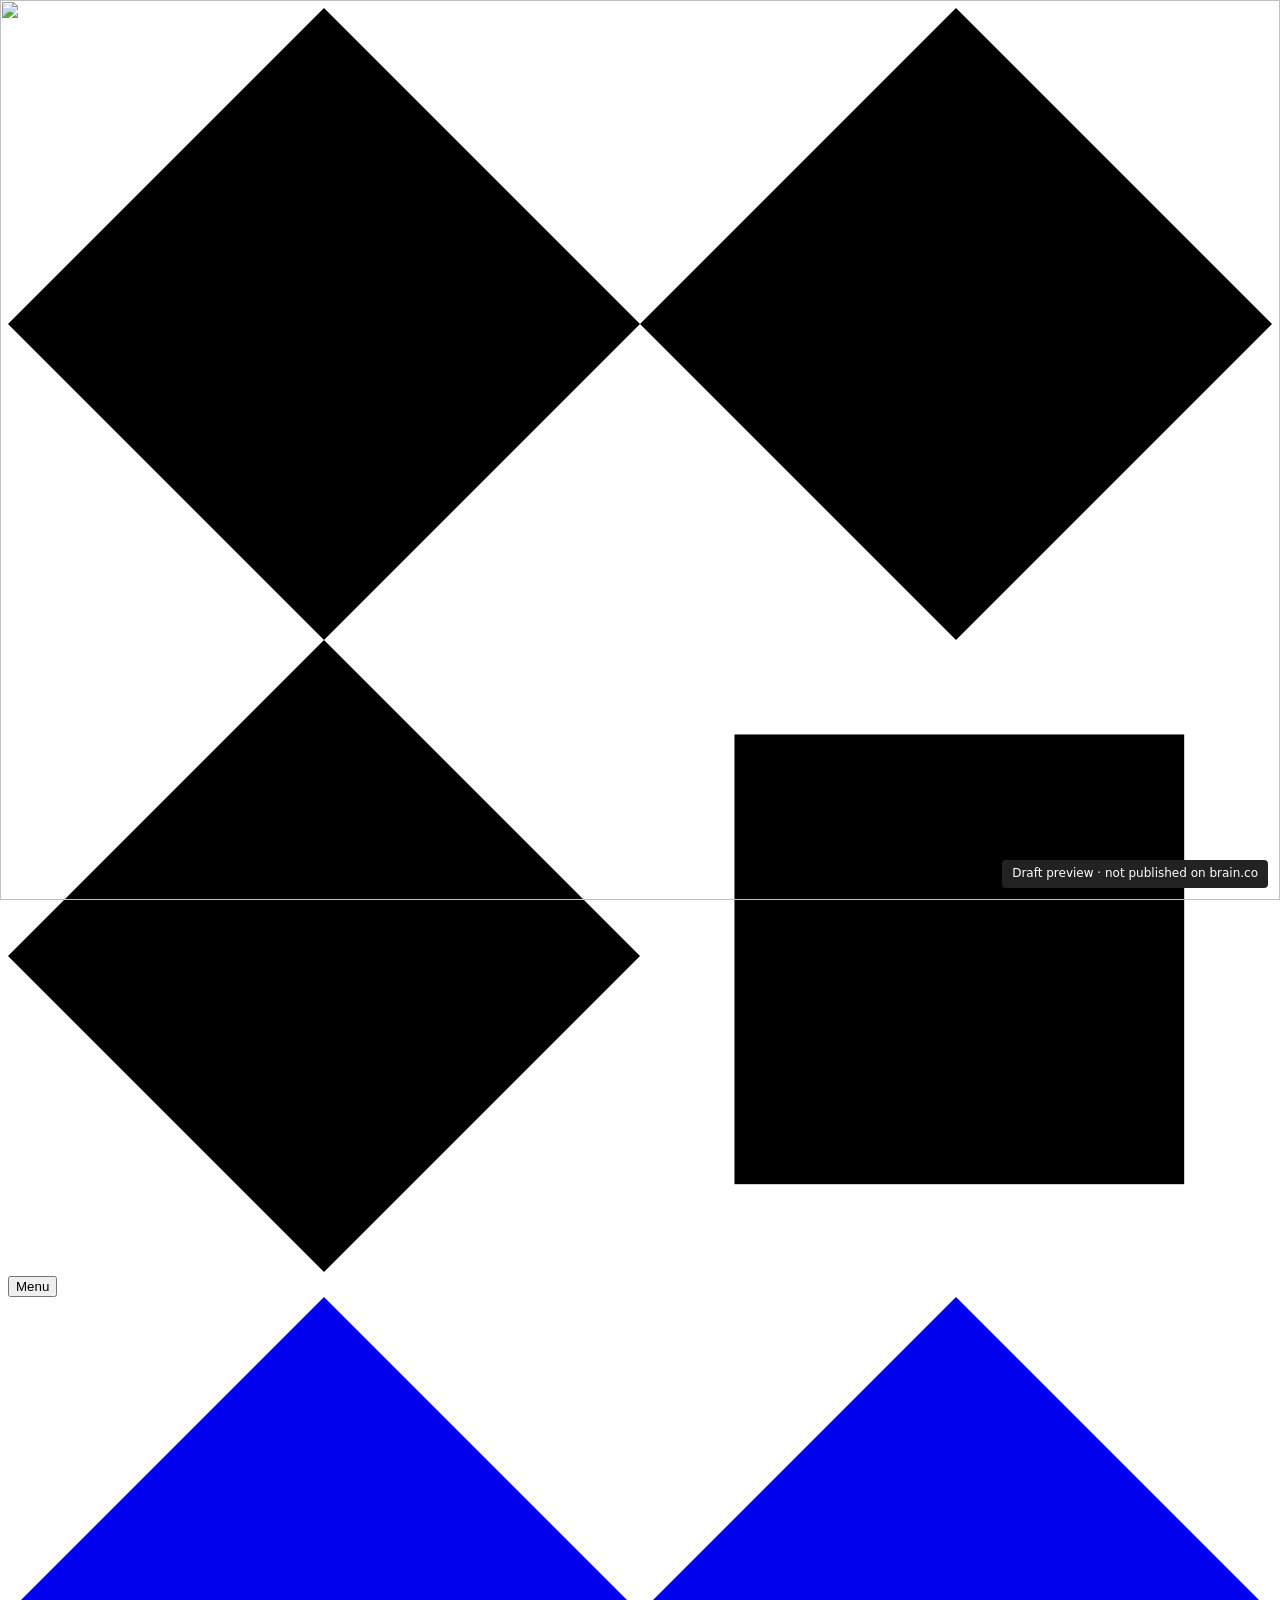
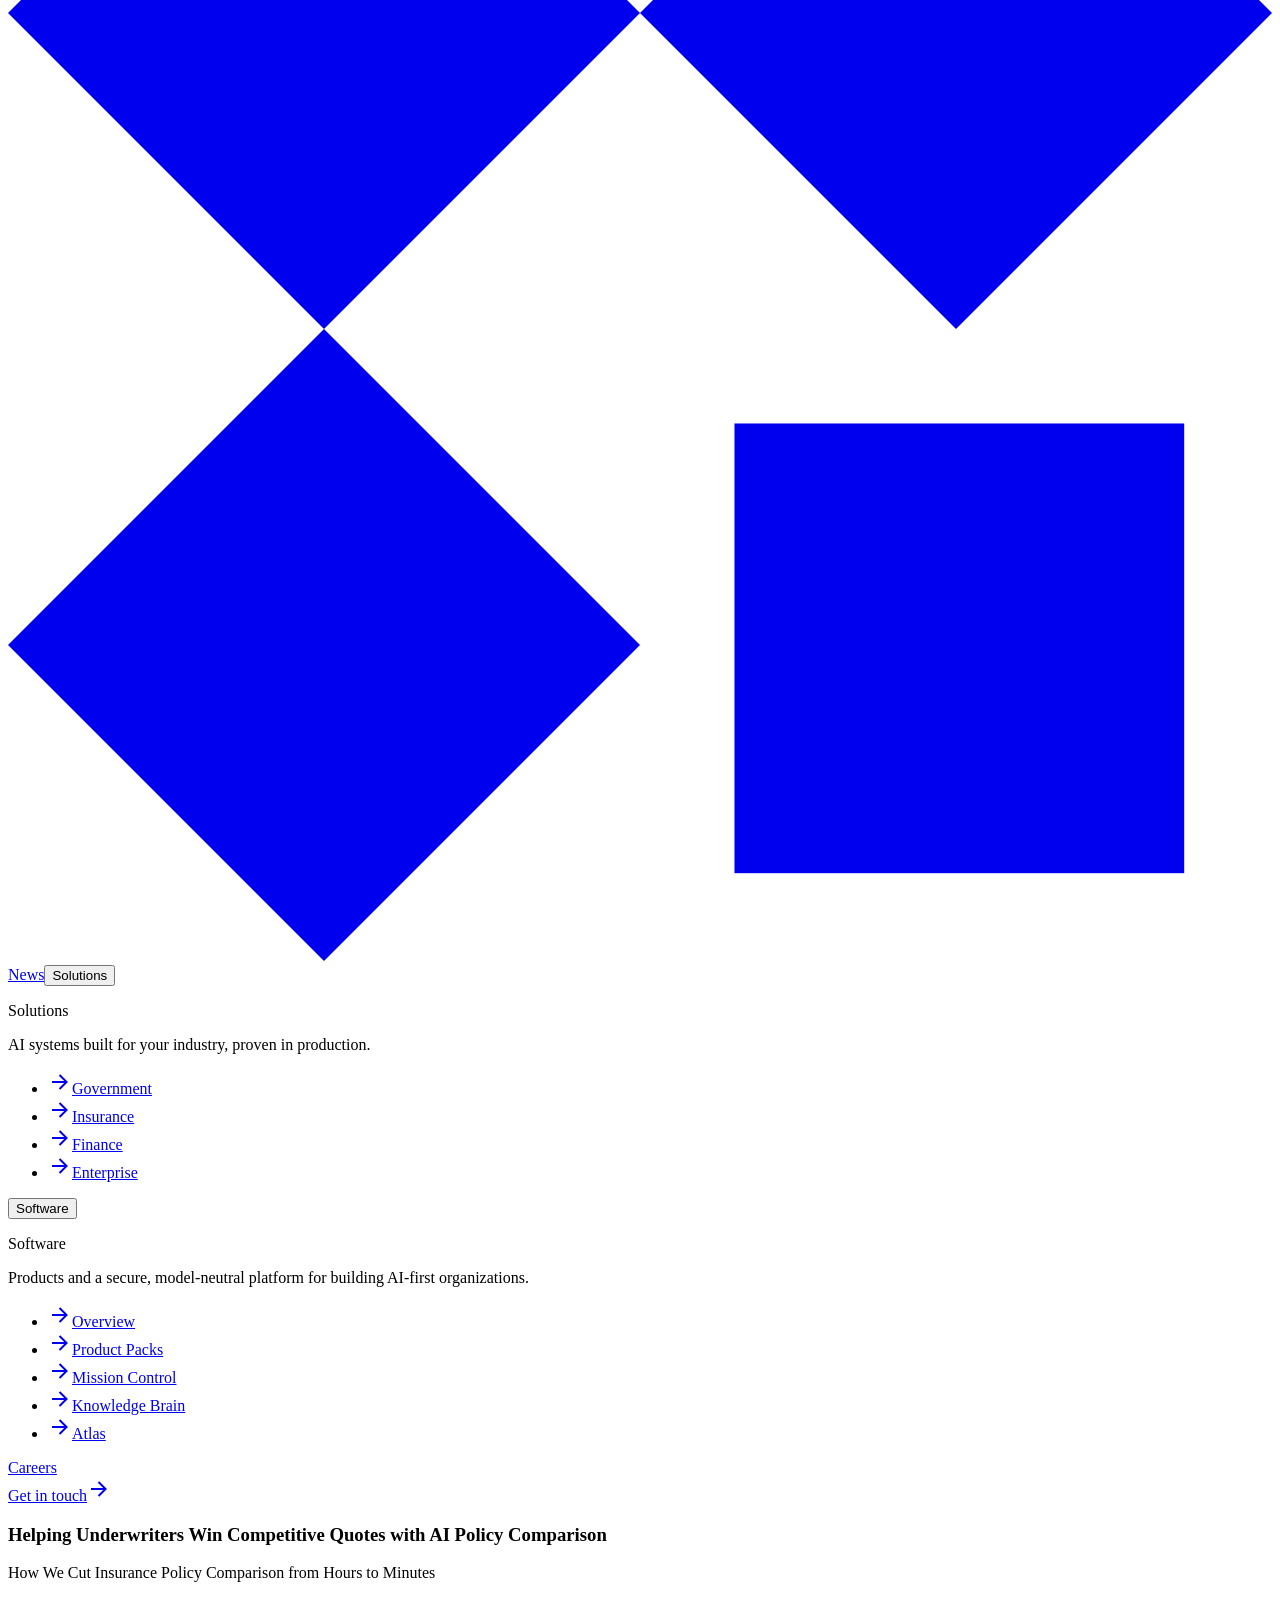
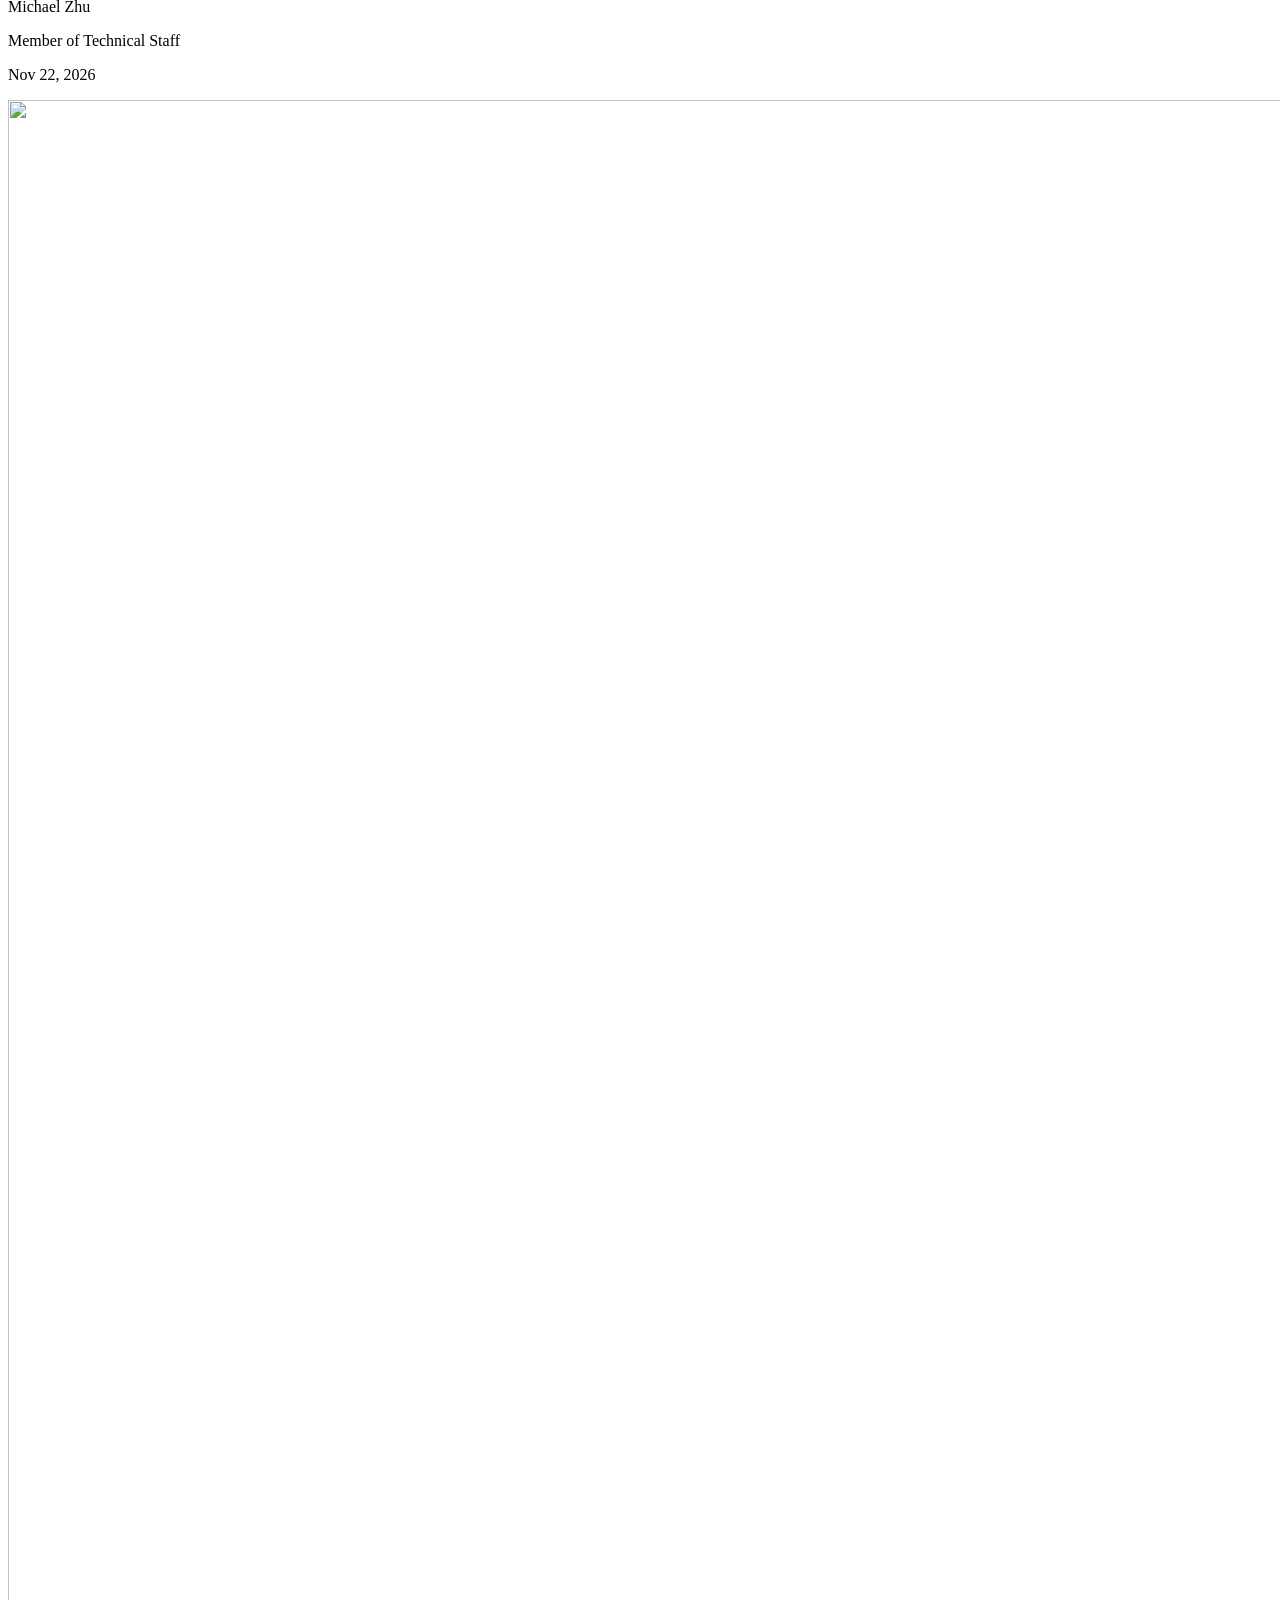
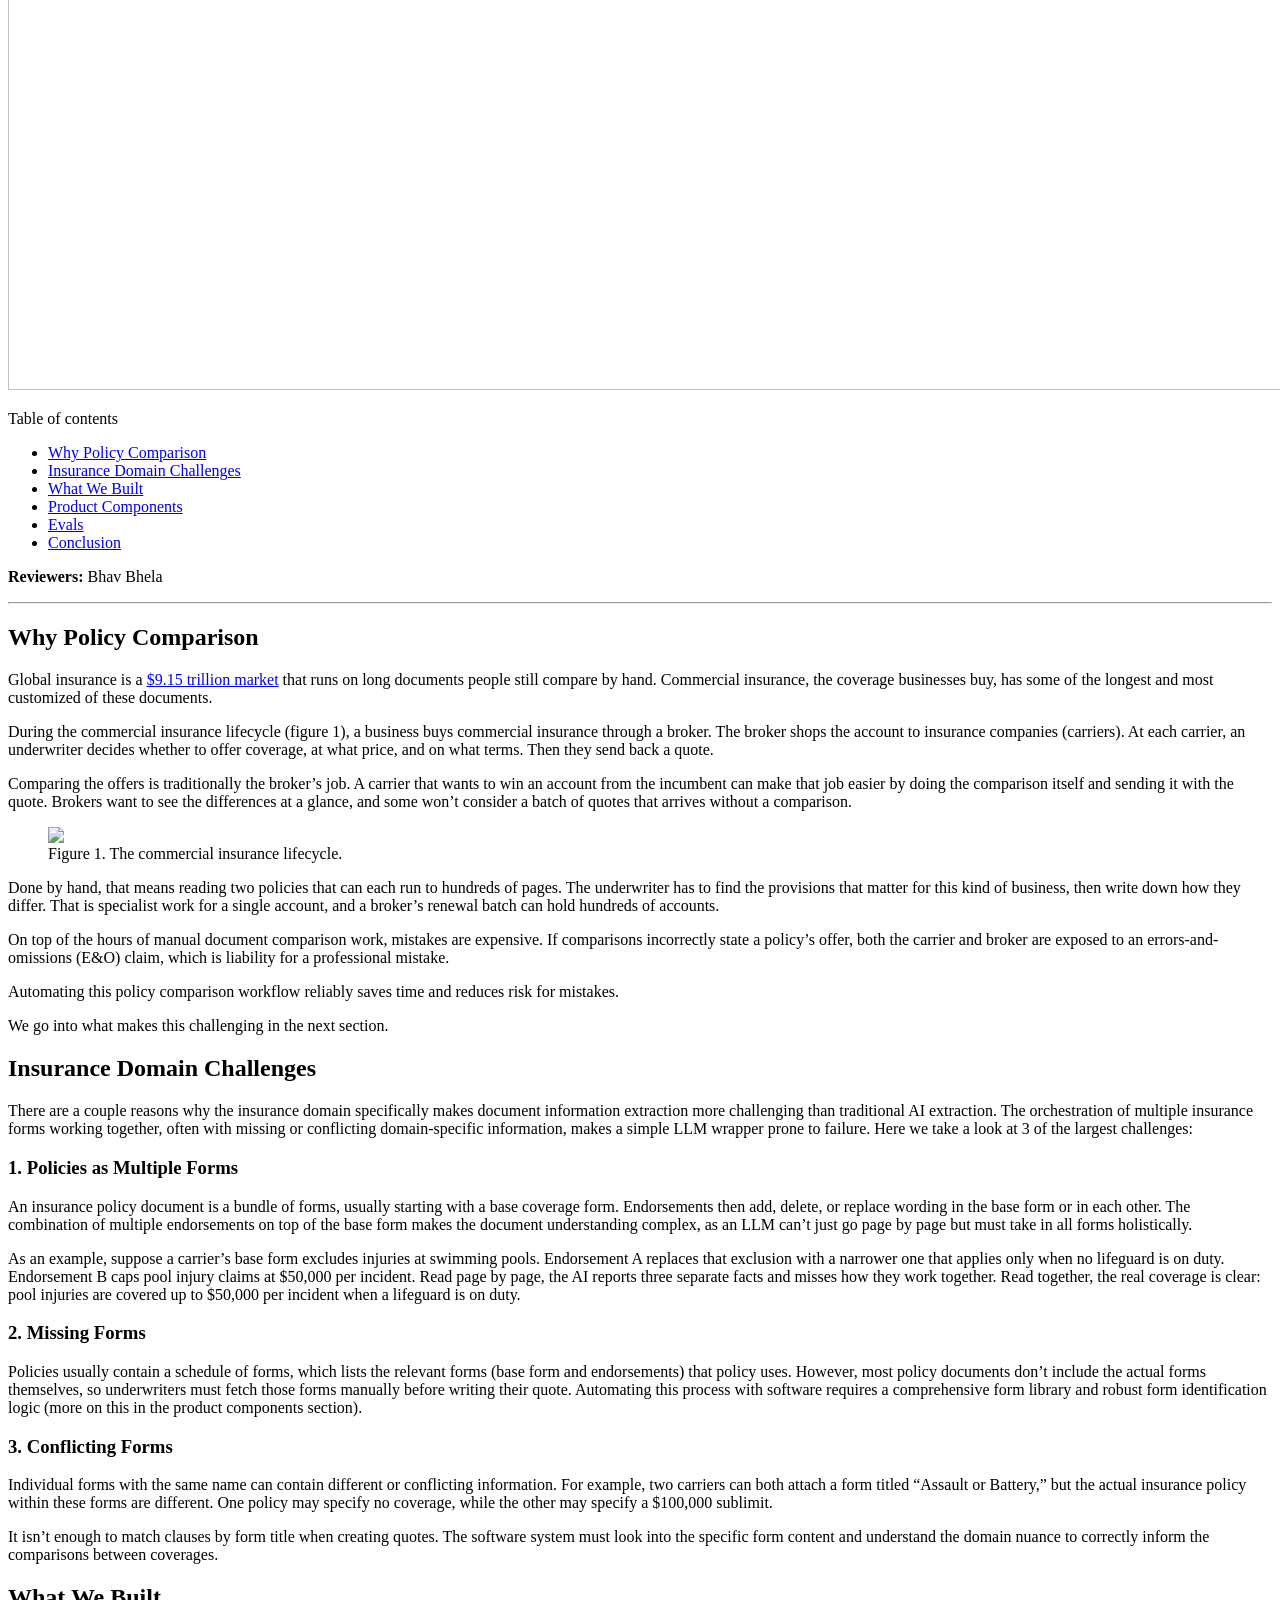
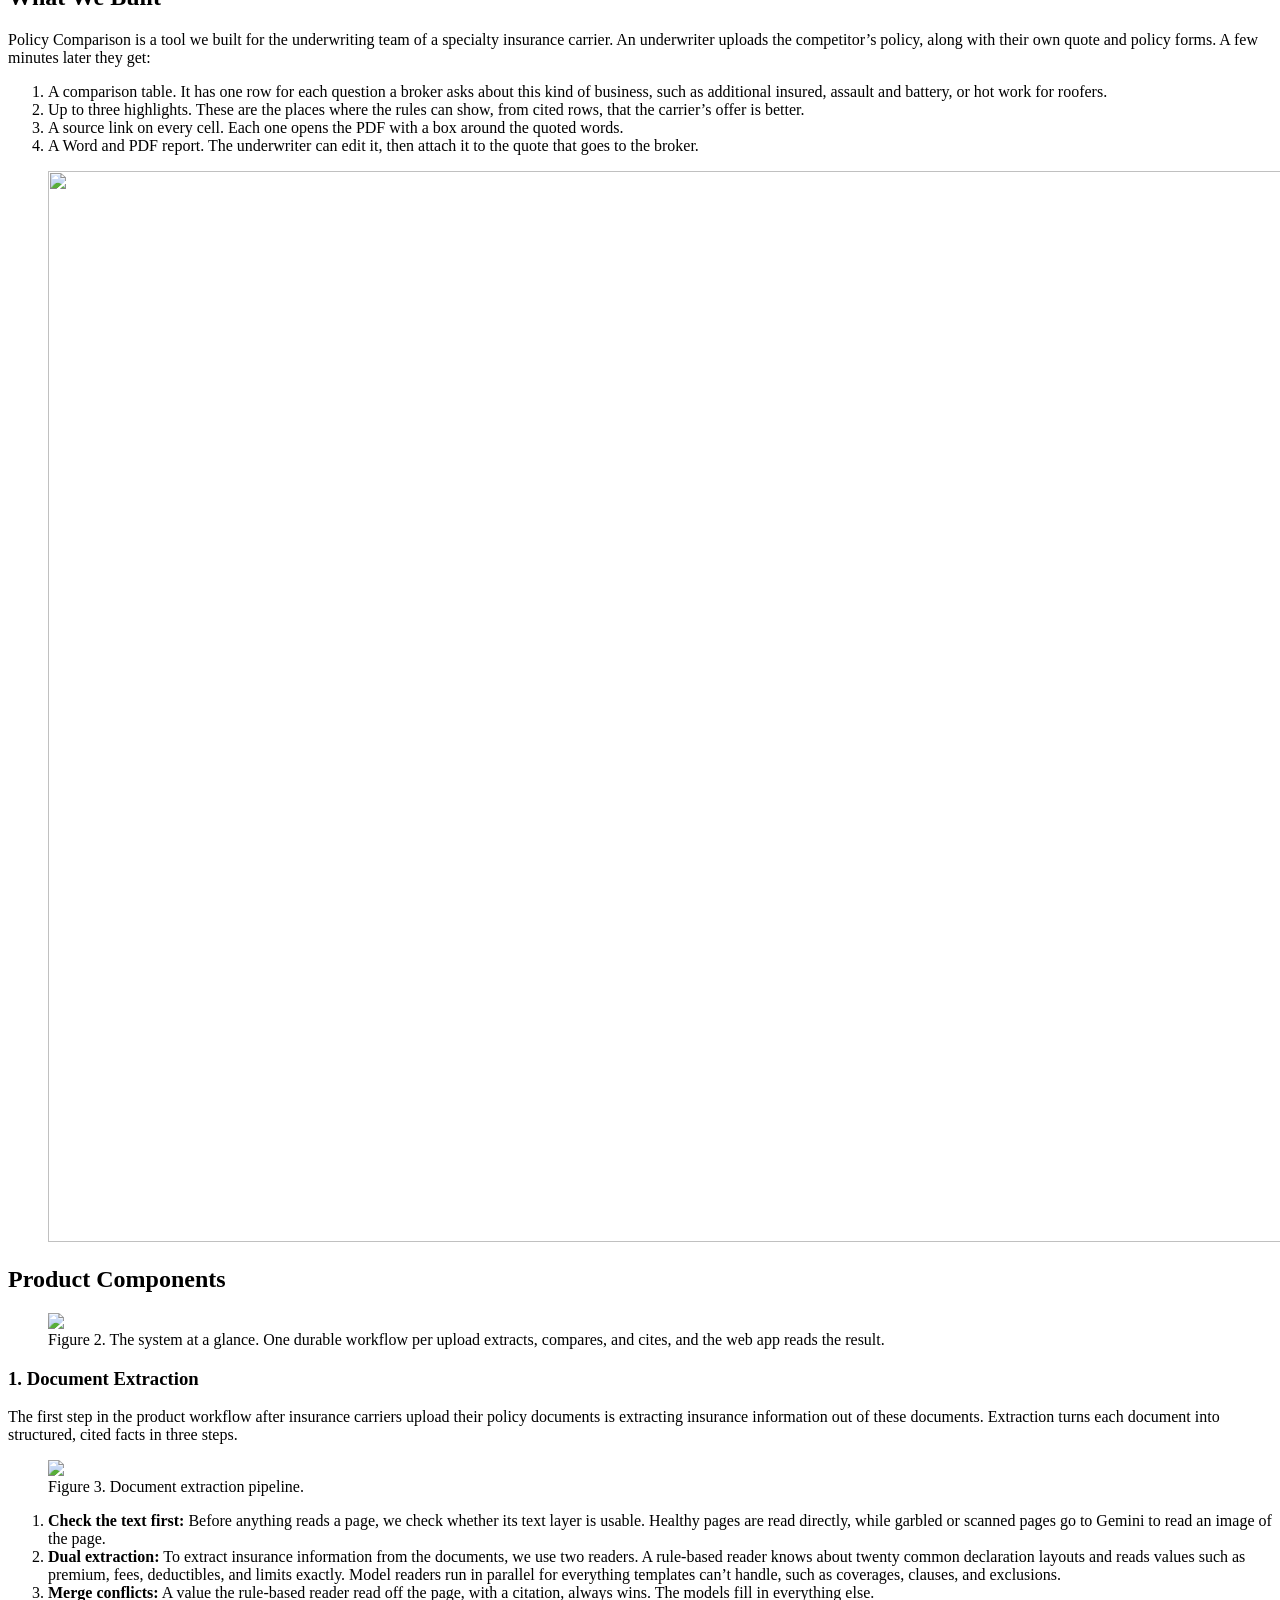
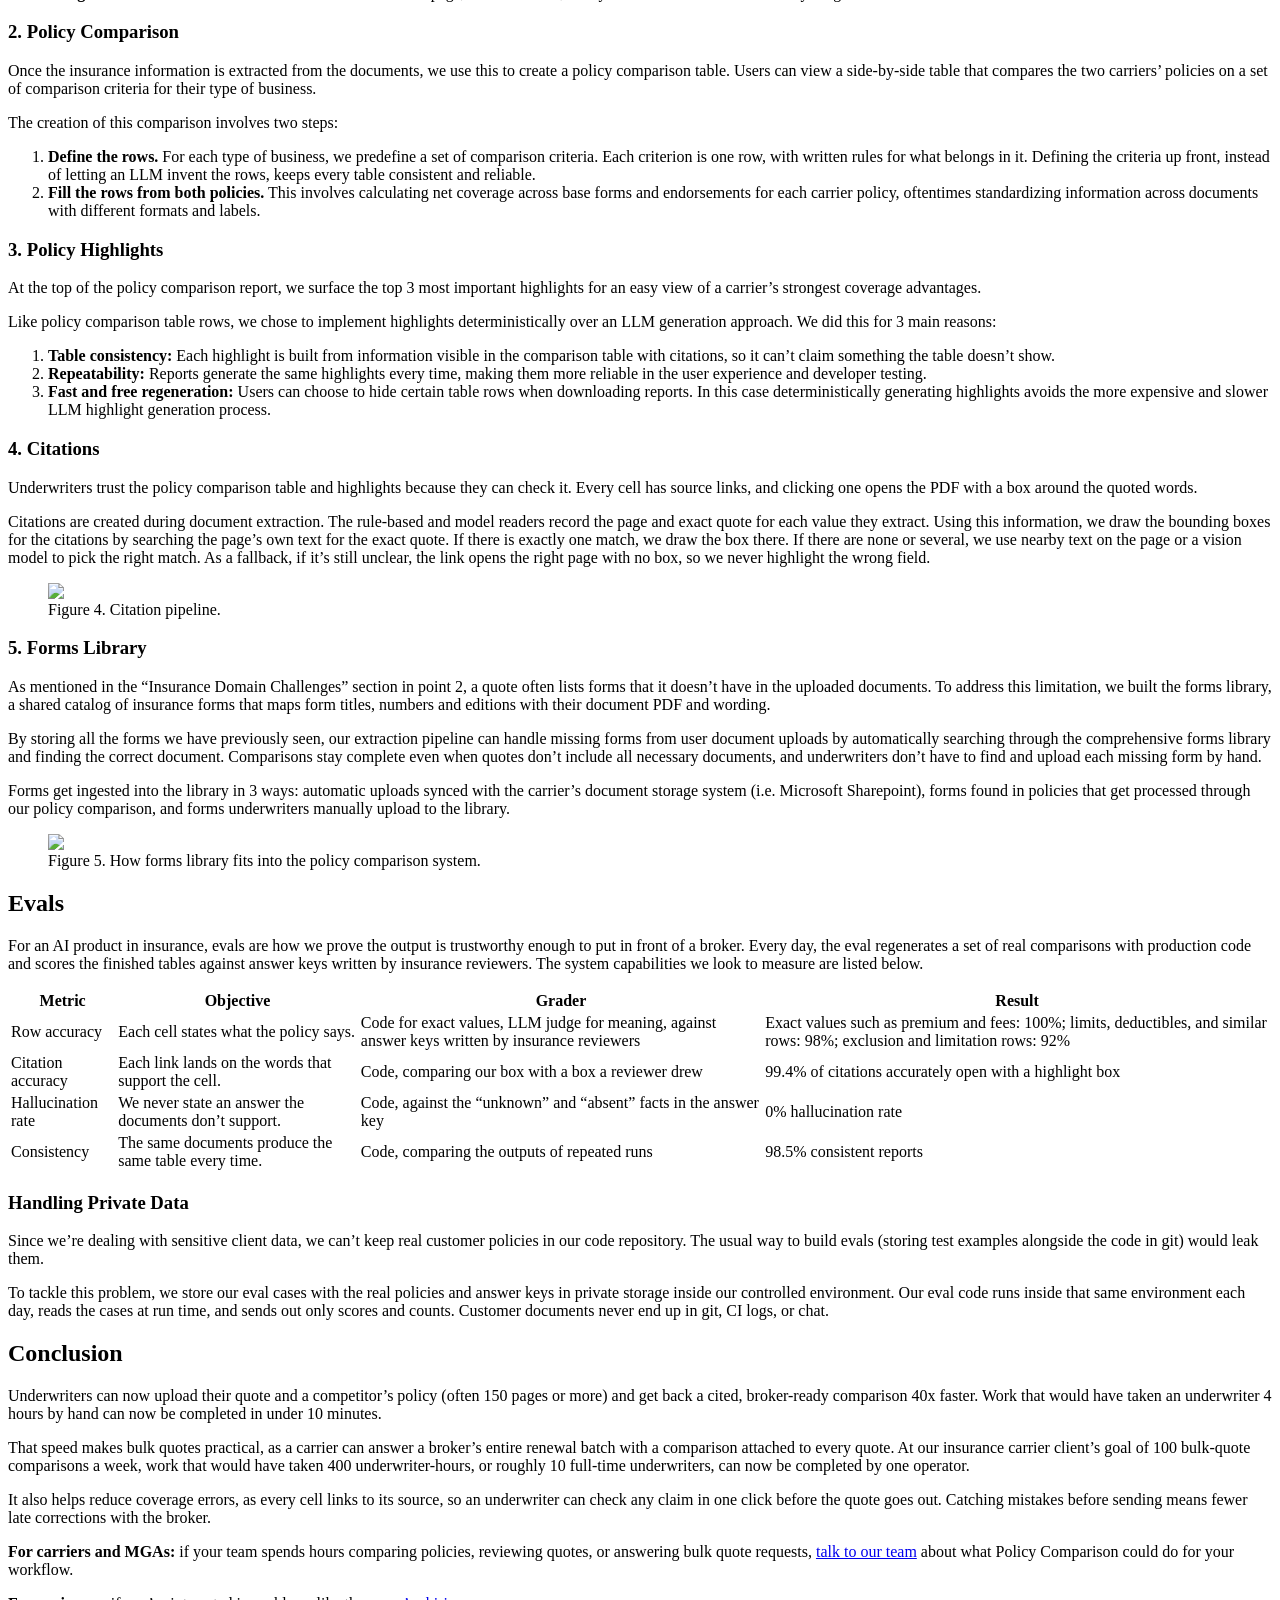
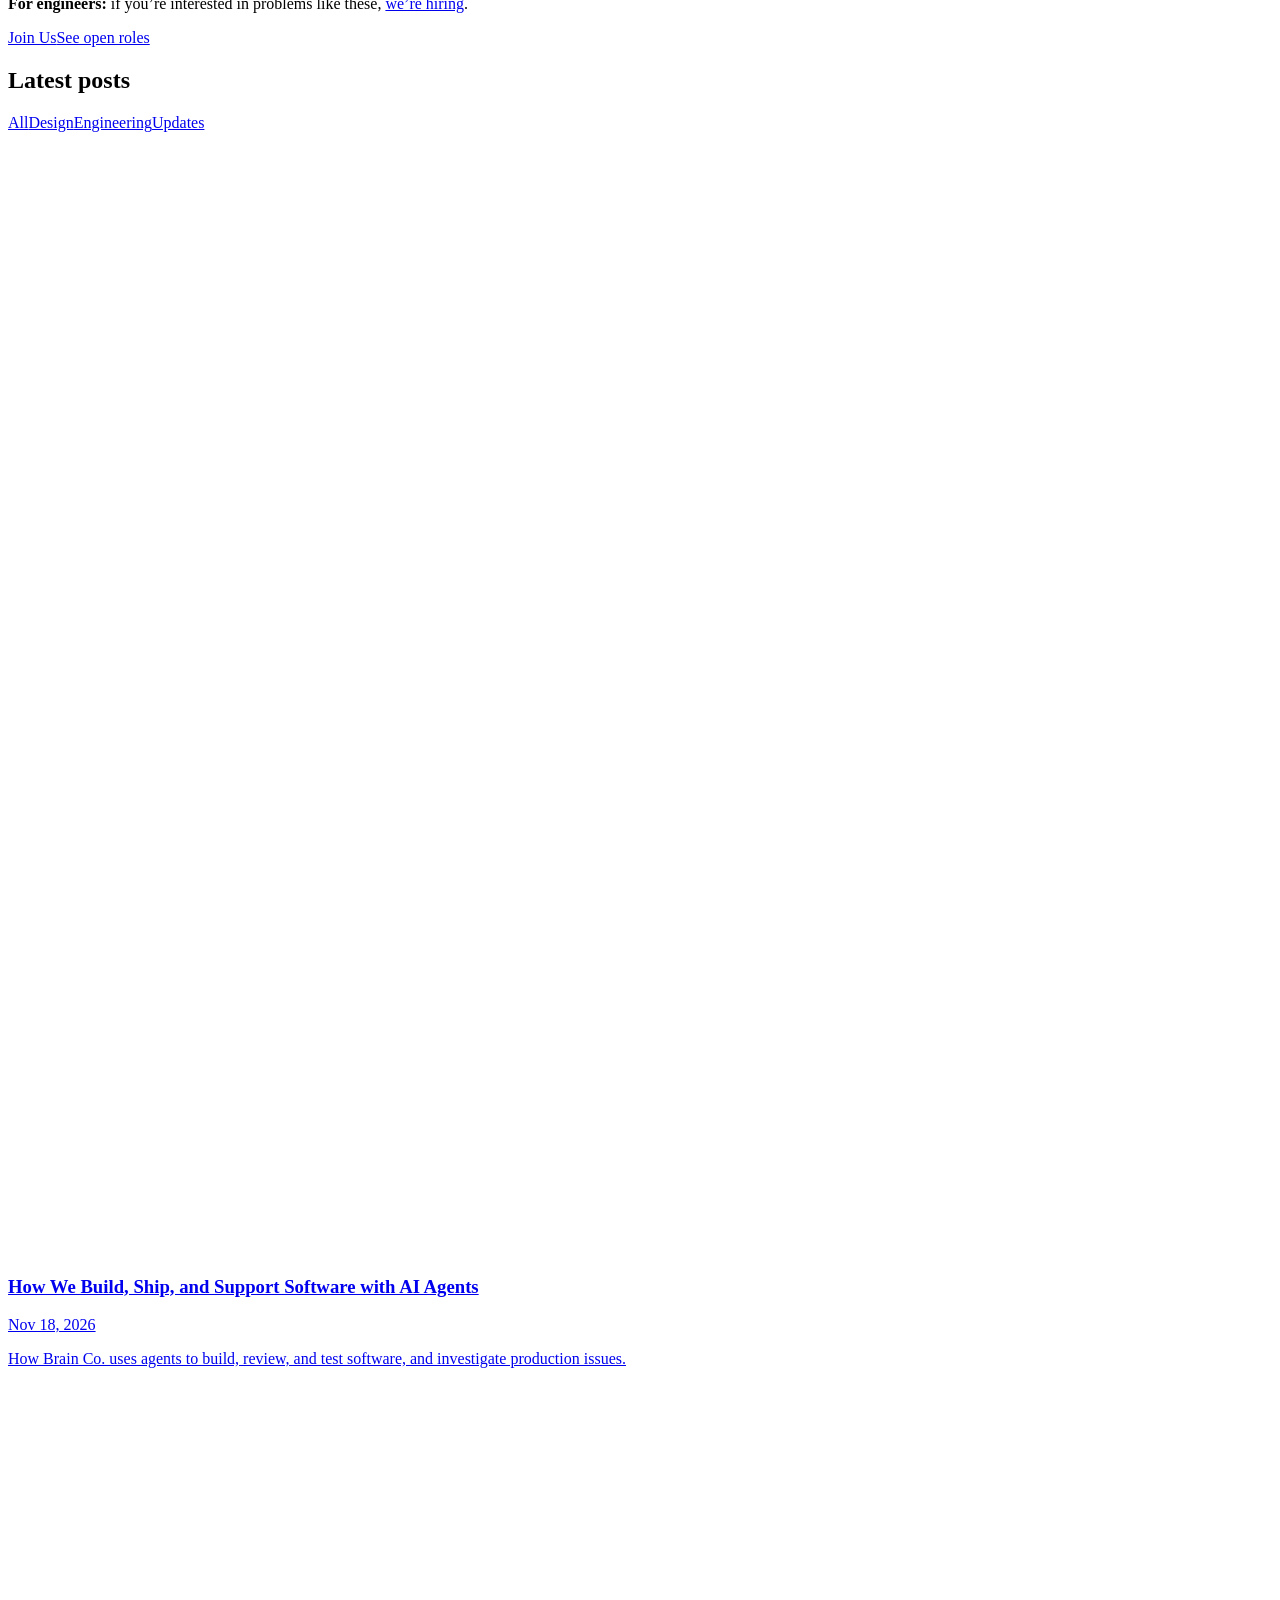
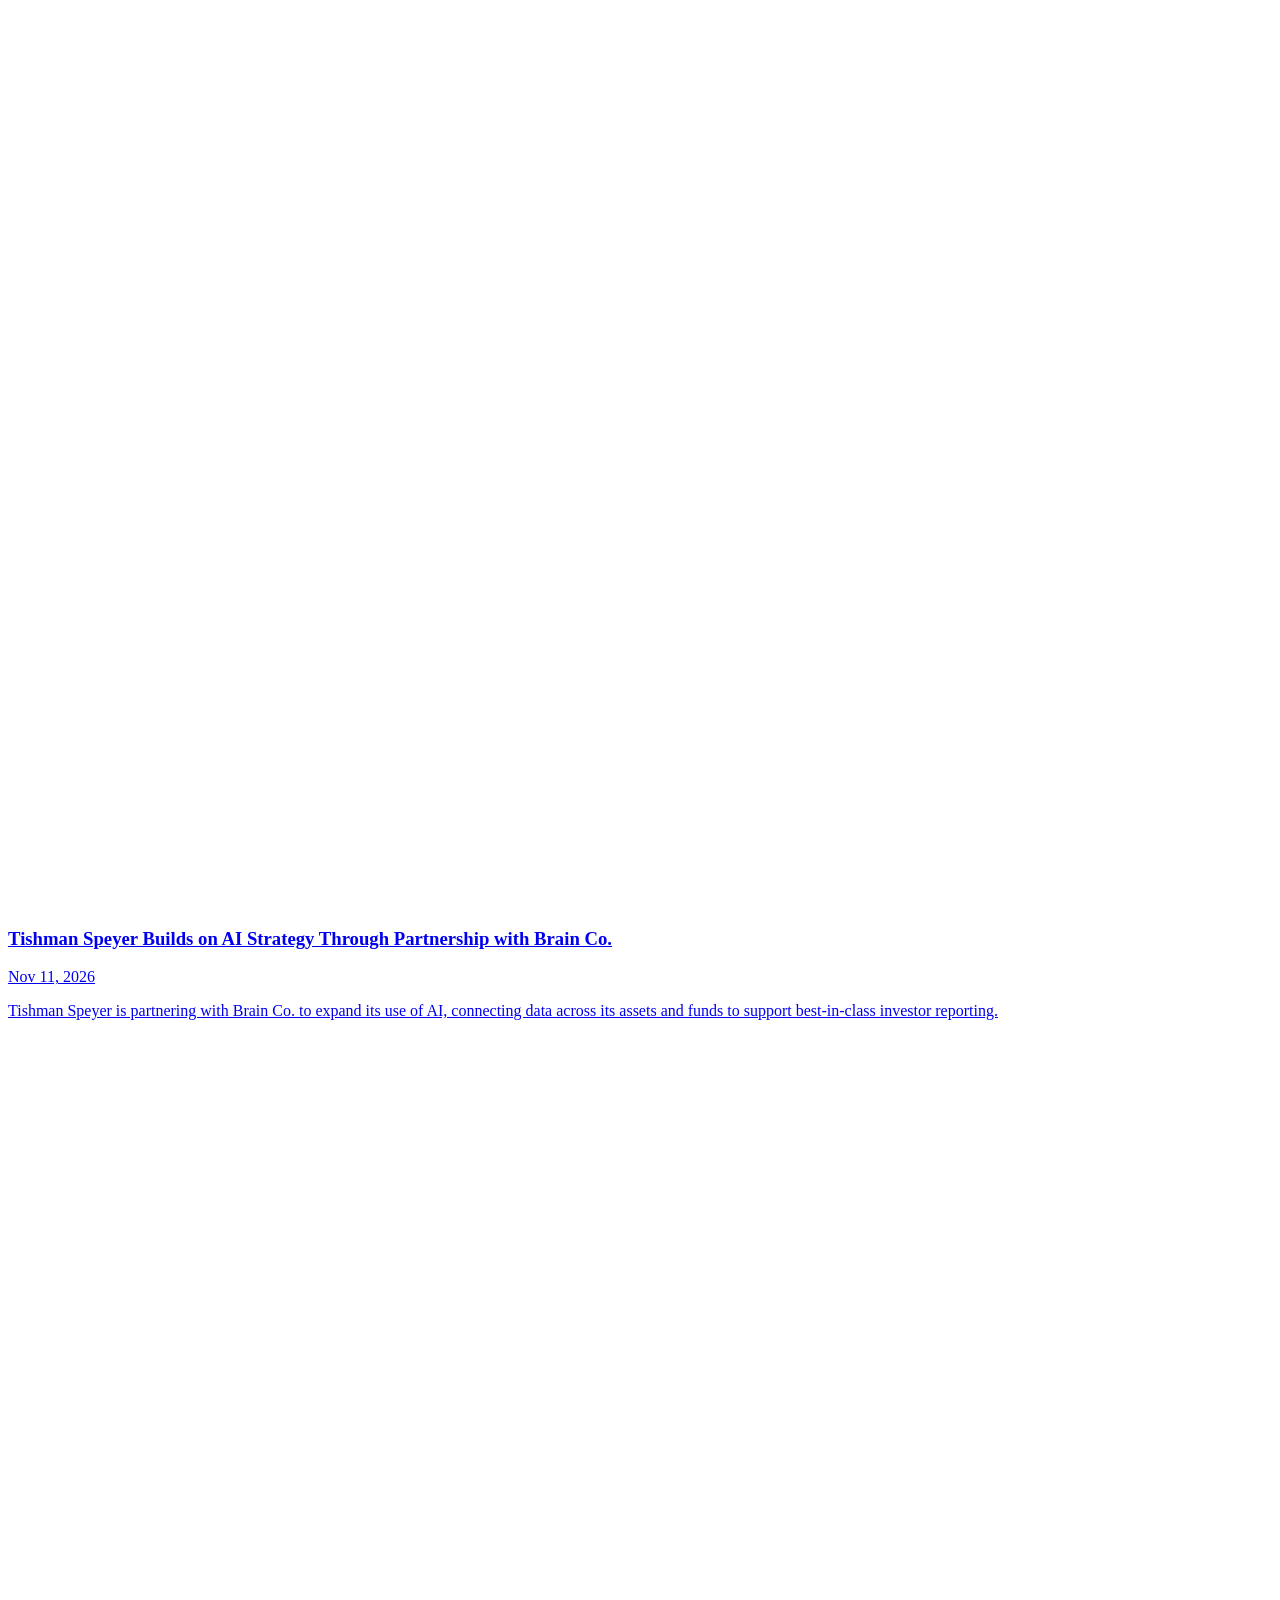
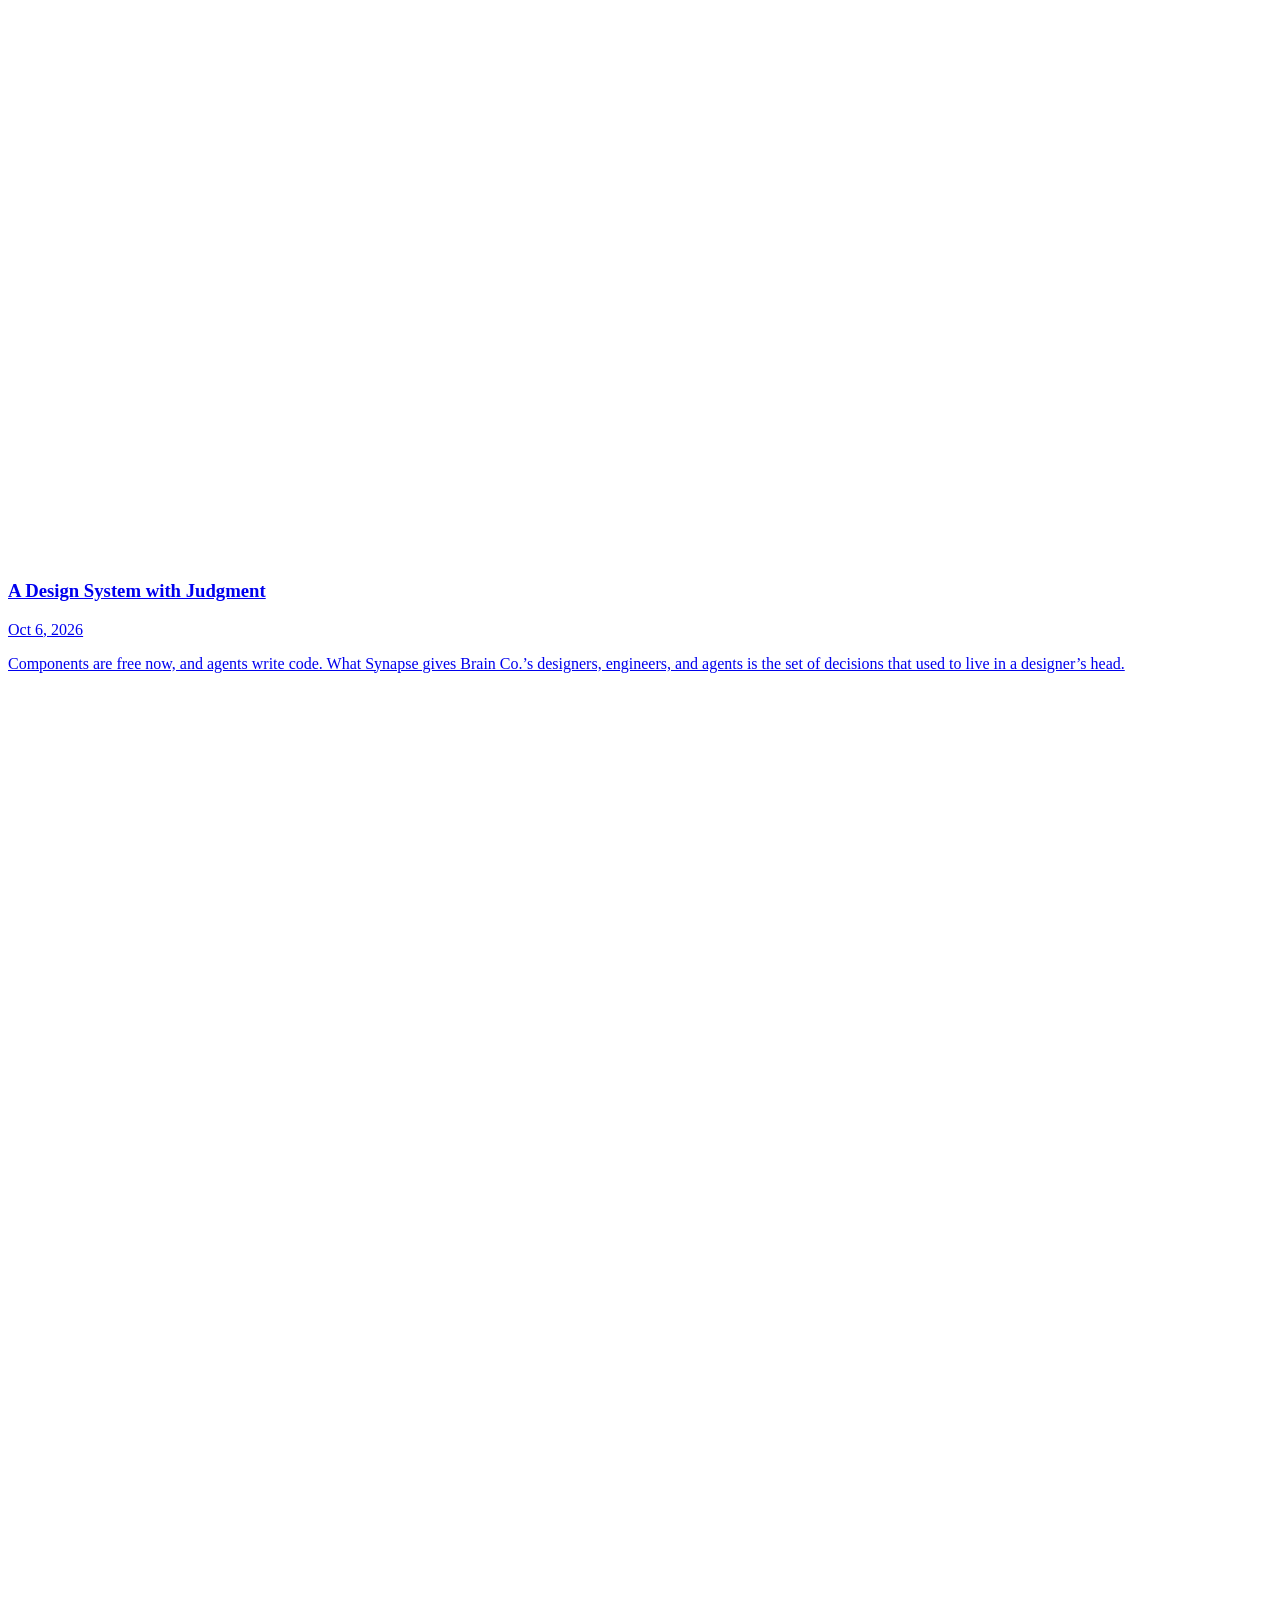
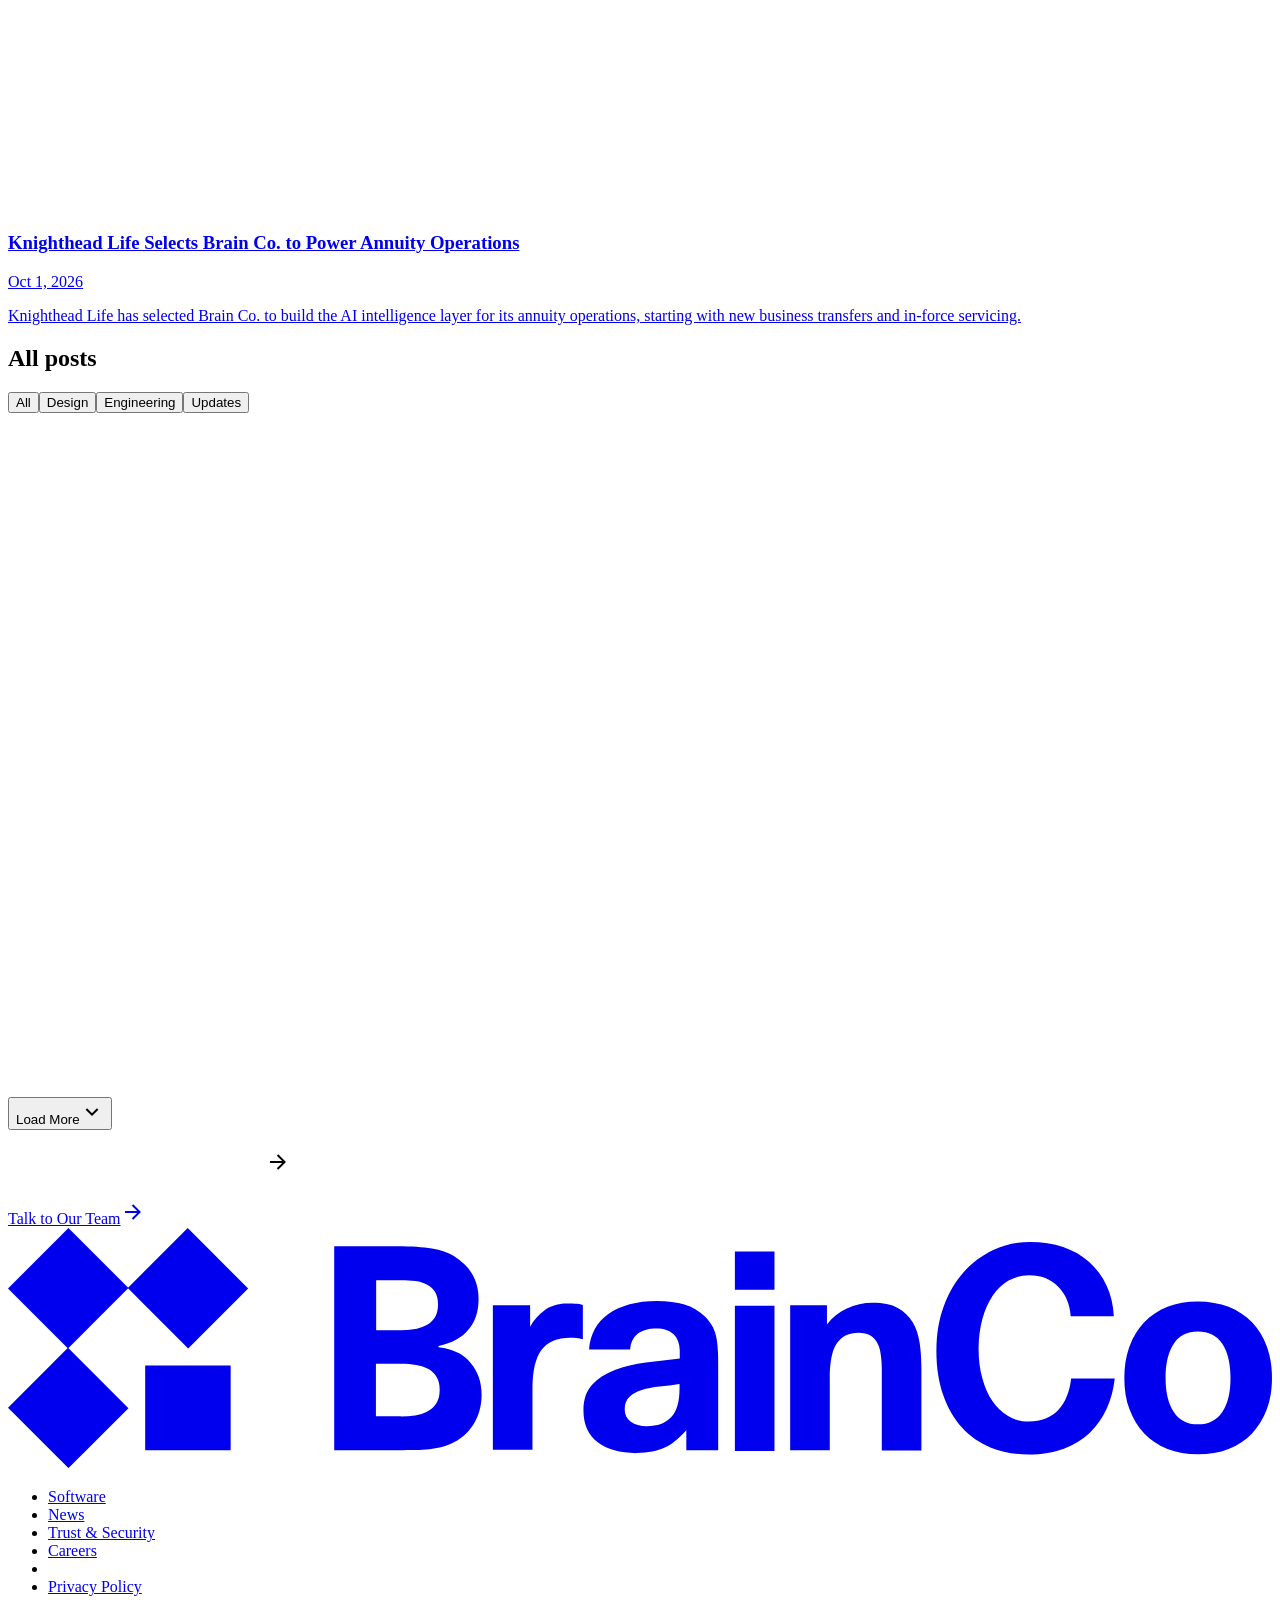
==== commit bc12c127: "Add eval results, drop highlight precision, sync Forms Library and Conclusion Co-Authored-By: Claude" ====
--- a/blog/helping-underwriters-win-competitive-quotes-with-ai-policy-comparison/index.html
+++ b/blog/helping-underwriters-win-competitive-quotes-with-ai-policy-comparison/index.html
@@ -17,4 +17,4 @@
   e.preventDefault(); e.stopPropagation();
   if (e.metaKey || e.ctrlKey || a.target === '_blank') window.open(dest, '_blank', 'noopener'); else location.href = dest;
 }, true);
-</script><meta charSet="utf-8"/><link rel="preconnect" href="https://rzhsneqw.api.sanity.io"/><meta name="viewport" content="width=device-width, initial-scale=1"/><link rel="preload" href="/policy-comparison-blog-preview/_next/static/media/BrainCoMonumentGroteskSemiMono_Bold-s.p.3g0p5zovl3aqv.woff2" as="font" crossorigin="" type="font/woff2"/><link rel="preload" href="/policy-comparison-blog-preview/_next/static/media/BrainCoMonumentGroteskSemiMono_BoldItalic-s.p.3x9k2e3j-9zpu.woff2" as="font" crossorigin="" type="font/woff2"/><link rel="preload" href="/policy-comparison-blog-preview/_next/static/media/BrainCoMonumentGroteskSemiMono_Medium-s.p.40hah6m5wlt0_.woff2" as="font" crossorigin="" type="font/woff2"/><link rel="preload" href="/policy-comparison-blog-preview/_next/static/media/BrainCoMonumentGroteskSemiMono_MediumItalic-s.p.1e43dcf160_dl.woff2" as="font" crossorigin="" type="font/woff2"/><link rel="preload" href="/policy-comparison-blog-preview/_next/static/media/BrainCoMonumentGroteskSemiMono_Regular-s.p.3ztx9zyp0c09j.woff2" as="font" crossorigin="" type="font/woff2"/><link rel="preload" href="/policy-comparison-blog-preview/_next/static/media/BrainCoMonumentGroteskSemiMono_RegularItalic-s.p.386acbfbh_ibh.woff2" as="font" crossorigin="" type="font/woff2"/><link rel="preload" href="/policy-comparison-blog-preview/_next/static/media/Unica77LLWeb_Bold-s.p.04w4ng0l9nbq0.woff2" as="font" crossorigin="" type="font/woff2"/><link rel="preload" href="/policy-comparison-blog-preview/_next/static/media/Unica77LLWeb_Italic-s.p.38kr1fqjlbidu.woff2" as="font" crossorigin="" type="font/woff2"/><link rel="preload" href="/policy-comparison-blog-preview/_next/static/media/Unica77LLWeb_Medium-s.p.2dmk984i_qi6g.woff2" as="font" crossorigin="" type="font/woff2"/><link rel="preload" href="/policy-comparison-blog-preview/_next/static/media/Unica77LLWeb_Regular-s.p.08w1crrcdxptt.woff2" as="font" crossorigin="" type="font/woff2"/><link rel="preload" href="/policy-comparison-blog-preview/_next/static/media/caa3a2e1cccd8315-s.p.0wgildi0cnwt9.woff2" as="font" crossorigin="" type="font/woff2"/><link rel="preload" as="image" href="/policy-comparison-blog-preview/preview/policy-comparison/cover.png"/><link rel="stylesheet" href="/policy-comparison-blog-preview/_next/static/chunks/2pjr3y7c1cqin.css" data-precedence="next"/><link rel="stylesheet" href="/policy-comparison-blog-preview/_next/static/chunks/3geocl56eo22t.css" data-precedence="next"/><link rel="preload" as="script" fetchPriority="low" href="/policy-comparison-blog-preview/_next/static/chunks/0wm3uufmawhqj.js"/><script src="/policy-comparison-blog-preview/_next/static/chunks/033e1b4wu4mi6.js" async=""></script><script src="/policy-comparison-blog-preview/_next/static/chunks/1dl3--9nt79d2.js" async=""></script><script src="/policy-comparison-blog-preview/_next/static/chunks/2d3u8415h332g.js" async=""></script><script src="/policy-comparison-blog-preview/_next/static/chunks/3vtztokq1q-tc.js" async=""></script><script src="/policy-comparison-blog-preview/_next/static/chunks/3g0bajdxq4eda.js" async=""></script><script src="/policy-comparison-blog-preview/_next/static/chunks/turbopack-14pl7k1kum2gp.js" async=""></script><script src="/policy-comparison-blog-preview/_next/static/chunks/2shd1d9slajui.js" async=""></script><script src="/policy-comparison-blog-preview/_next/static/chunks/3ss1yfgjcd2a7.js" async=""></script><script src="/policy-comparison-blog-preview/_next/static/chunks/1go6l441rpwnk.js" async=""></script><script src="/policy-comparison-blog-preview/_next/static/chunks/2axk0u-8gyhn9.js" async=""></script><script src="/policy-comparison-blog-preview/_next/static/chunks/40046txg-847a.js" async=""></script><script src="/policy-comparison-blog-preview/_next/static/chunks/35oakcr3vu8py.js" async=""></script><script src="/policy-comparison-blog-preview/_next/static/chunks/41is31wqngt-k.js" async=""></script><script src="/policy-comparison-blog-preview/_next/static/chunks/0z6h7ojm940pp.js" async=""></script><script src="/policy-comparison-blog-preview/_next/static/chunks/2mi8ouqi7h6bz.js" async=""></script><meta name="theme-color" content="#0f172a"/><title>Helping Underwriters Win Competitive Quotes with AI Policy Comparison · Brain Co.</title><meta name="description" content="How We Cut Insurance Policy Comparison from Hours to Minutes"/><meta name="application-name" content="Brain Co."/><link rel="manifest" href="https://brain.co/manifest.webmanifest"/><meta name="robots" content="noindex, nofollow"/><link rel="canonical" href="https://brain.co/blog/helping-underwriters-win-competitive-quotes-with-ai-policy-comparison"/><meta property="og:title" content="Helping Underwriters Win Competitive Quotes with AI Policy Comparison"/><meta property="og:description" content="How We Cut Insurance Policy Comparison from Hours to Minutes"/><meta property="og:url" content="https://brain.co/blog/helping-underwriters-win-competitive-quotes-with-ai-policy-comparison"/><meta property="og:site_name" content="Brain Co."/><meta property="og:locale" content="en_US"/><meta property="og:image" content="https://brain.co/blog/helping-underwriters-win-competitive-quotes-with-ai-policy-comparison/og?v=mwrsbk00"/><meta property="og:image:width" content="1200"/><meta property="og:image:height" content="630"/><meta property="og:image:alt" content="Helping Underwriters Win Competitive Quotes with AI Policy Comparison"/><meta property="og:type" content="article"/><meta property="article:published_time" content="2026-11-22T17:00:00.000Z"/><meta property="article:author" content="Michael Zhu"/><meta name="twitter:card" content="summary_large_image"/><meta name="twitter:title" content="Helping Underwriters Win Competitive Quotes with AI Policy Comparison"/><meta name="twitter:description" content="How We Cut Insurance Policy Comparison from Hours to Minutes"/><meta name="twitter:image" content="https://brain.co/blog/helping-underwriters-win-competitive-quotes-with-ai-policy-comparison/og?v=mwrsbk00"/><meta name="twitter:image:alt" content="Helping Underwriters Win Competitive Quotes with AI Policy Comparison"/><link rel="icon" href="https://brain.co/icon?f8f95f8f72778561" type="image/png" sizes="32x32"/><link rel="apple-touch-icon" href="https://brain.co/apple-icon?d2c3b303bc55e682" type="image/png" sizes="180x180"/><meta name="next-size-adjust" content=""/><script type="application/ld+json">[{"@context":"https://schema.org","@type":"Organization","@id":"https://brain.co/#organization","name":"Brain Co.","url":"https://brain.co/","logo":"https://brain.co/icon.png","sameAs":[]},{"@context":"https://schema.org","@type":"WebSite","@id":"https://brain.co/#website","url":"https://brain.co/","name":"Brain Co.","publisher":{"@id":"https://brain.co/#organization"}}]</script><script src="/policy-comparison-blog-preview/_next/static/chunks/0cz1d0mv5g_q7.js" noModule=""></script></head><body class="min-h-screen antialiased"><div hidden=""><!--$--><!--/$--></div><div class="hidden nav:block"><header class="text-fg-primary"><div class="relative"><div class="container-wide grid grid-cols-12 items-start gap-x-gutter pt-8 pb-10"><a aria-label="Brain Co. — Home" class="col-span-2 h-[92px]" style="--mark-resize:300ms;--mark-grows-after:calc(4 * var(--drop-step) + var(--drop-duration) - var(--mark-resize))" href="https://brain.co/"><svg viewBox="0 0 95 95" class="transition-[width,height] duration-(--mark-resize) ease-out motion-reduce:transition-none size-[92px]" style="filter:invert(var(--logo-invert, 0))" fill="black" role="img" aria-label="Brain Co."><polygon class="transition-none opacity-0" points="23.75,0 47.5,23.75 23.75,47.5 0,23.75"></polygon><polygon class="transition-none opacity-0" points="71.25,0 95,23.75 71.25,47.5 47.5,23.75"></polygon><polygon class="transition-none opacity-0" points="23.75,47.5 47.5,71.25 23.75,95 0,71.25"></polygon><rect class="transition-none opacity-0" x="54.6" y="54.6" width="33.8" height="33.8"></rect></svg></a><button type="button" aria-expanded="false" class="relative col-span-3 col-start-10 justify-self-end before:absolute before:inset-x-0 before:top-0 before:border-t-4 before:border-fg-primary pt-4 text-subtitle">Menu</button></div></div><div inert="" class="fixed top-0 left-0 right-0 z-40 transition-transform duration-300 motion-reduce:transition-none -translate-y-full"><div class="border-b-4 border-fg-primary bg-surface"><div class="container-wide grid grid-cols-12 items-center gap-x-gutter h-20 group/links"><a aria-label="Brain Co. — Home" class="col-span-2" href="https://brain.co/"><svg viewBox="0 0 95 95" class="size-9" fill="currentColor" role="img" aria-label="Brain Co."><polygon points="23.75,0 47.5,23.75 23.75,47.5 0,23.75"></polygon><polygon points="71.25,0 95,23.75 71.25,47.5 47.5,23.75"></polygon><polygon points="23.75,47.5 47.5,71.25 23.75,95 0,71.25"></polygon><rect x="54.6" y="54.6" width="33.8" height="33.8"></rect></svg></a><nav aria-label="Main, condensed" class="justify-center gap-14 col-span-6 col-start-4 flex text-label"><a data-nav-item="true" class="transition-colors duration-[320ms] ease-out-cubic motion-reduce:transition-none group-has-[[data-nav-item]:hover]/links:[&amp;:not(:hover,[aria-expanded=true])]:text-ink-500" href="https://brain.co/news">News</a><span><button type="button" aria-expanded="false" data-nav-item="true" class="transition-colors duration-[320ms] ease-out-cubic motion-reduce:transition-none group-has-[[data-nav-item]:hover]/links:[&amp;:not(:hover,[aria-expanded=true])]:text-ink-500">Solutions</button><div inert="" class="absolute inset-x-0 grid border-b-4 pointer-events-none grid-rows-[0fr] border-transparent bg-transparent [transition:grid-template-rows_300ms_ease-out_200ms,border-bottom-color_150ms_ease-out] z-30 top-(--condensed-nav-height)"><div class="min-h-0 overflow-hidden"><div class="container-wide pt-10 pb-[38px]"><div class="grid grid-cols-12 items-start gap-x-gutter"><div class="col-span-4 max-w-[437px] transition-opacity duration-200 ease-out opacity-0 delay-0"><p class="text-body text-bold text-fg-primary">Solutions</p><p class="mt-1 text-body text-fg-primary text-pretty">AI systems built for your industry, proven in production.</p></div><ul class="col-start-6 -ml-gutter flex w-max flex-col gap-0"><li style="transition-delay:0ms" class="transition-[opacity,translate] duration-300 motion-reduce:transition-none ease-panel translate-y-1.5 opacity-0"><a class="group/link flex items-center gap-1 text-body text-fg-primary whitespace-nowrap" href="https://brain.co/solutions/government"><svg viewBox="0 0 24 24" xmlns="http://www.w3.org/2000/svg" width="24" height="24" fill="currentColor" aria-hidden="true" class="remixicon size-4 shrink-0 transition-transform duration-150 group-hover/link:translate-x-[3px] group-focus-visible/link:translate-x-[3px] motion-reduce:transition-none ease-panel"><path d="M16.1716 10.9999L10.8076 5.63589L12.2218 4.22168L20 11.9999L12.2218 19.778L10.8076 18.3638L16.1716 12.9999H4V10.9999H16.1716Z"></path></svg><span>Government</span></a></li><li style="transition-delay:0ms" class="transition-[opacity,translate] duration-300 motion-reduce:transition-none ease-panel translate-y-1.5 opacity-0"><a class="group/link flex items-center gap-1 text-body text-fg-primary whitespace-nowrap" href="https://brain.co/solutions/insurance"><svg viewBox="0 0 24 24" xmlns="http://www.w3.org/2000/svg" width="24" height="24" fill="currentColor" aria-hidden="true" class="remixicon size-4 shrink-0 transition-transform duration-150 group-hover/link:translate-x-[3px] group-focus-visible/link:translate-x-[3px] motion-reduce:transition-none ease-panel"><path d="M16.1716 10.9999L10.8076 5.63589L12.2218 4.22168L20 11.9999L12.2218 19.778L10.8076 18.3638L16.1716 12.9999H4V10.9999H16.1716Z"></path></svg><span>Insurance</span></a></li><li style="transition-delay:0ms" class="transition-[opacity,translate] duration-300 motion-reduce:transition-none ease-panel translate-y-1.5 opacity-0"><a class="group/link flex items-center gap-1 text-body text-fg-primary whitespace-nowrap" href="https://brain.co/solutions/finance"><svg viewBox="0 0 24 24" xmlns="http://www.w3.org/2000/svg" width="24" height="24" fill="currentColor" aria-hidden="true" class="remixicon size-4 shrink-0 transition-transform duration-150 group-hover/link:translate-x-[3px] group-focus-visible/link:translate-x-[3px] motion-reduce:transition-none ease-panel"><path d="M16.1716 10.9999L10.8076 5.63589L12.2218 4.22168L20 11.9999L12.2218 19.778L10.8076 18.3638L16.1716 12.9999H4V10.9999H16.1716Z"></path></svg><span>Finance</span></a></li><li style="transition-delay:0ms" class="transition-[opacity,translate] duration-300 motion-reduce:transition-none ease-panel translate-y-1.5 opacity-0"><a class="group/link flex items-center gap-1 text-body text-fg-primary whitespace-nowrap" href="https://brain.co/solutions/enterprise"><svg viewBox="0 0 24 24" xmlns="http://www.w3.org/2000/svg" width="24" height="24" fill="currentColor" aria-hidden="true" class="remixicon size-4 shrink-0 transition-transform duration-150 group-hover/link:translate-x-[3px] group-focus-visible/link:translate-x-[3px] motion-reduce:transition-none ease-panel"><path d="M16.1716 10.9999L10.8076 5.63589L12.2218 4.22168L20 11.9999L12.2218 19.778L10.8076 18.3638L16.1716 12.9999H4V10.9999H16.1716Z"></path></svg><span>Enterprise</span></a></li></ul></div></div></div></div></span><span><button type="button" aria-expanded="false" data-nav-item="true" class="transition-colors duration-[320ms] ease-out-cubic motion-reduce:transition-none group-has-[[data-nav-item]:hover]/links:[&amp;:not(:hover,[aria-expanded=true])]:text-ink-500">Software</button><div inert="" class="absolute inset-x-0 grid border-b-4 pointer-events-none grid-rows-[0fr] border-transparent bg-transparent [transition:grid-template-rows_300ms_ease-out_200ms,border-bottom-color_150ms_ease-out] z-30 top-(--condensed-nav-height)"><div class="min-h-0 overflow-hidden"><div class="container-wide pt-10 pb-[38px]"><div class="grid grid-cols-12 items-start gap-x-gutter"><div class="col-span-4 max-w-[437px] transition-opacity duration-200 ease-out opacity-0 delay-0"><p class="text-body text-bold text-fg-primary">Software</p><p class="mt-1 text-body text-fg-primary text-pretty">Products and a secure, model-neutral platform for building AI-first organizations.</p></div><ul class="col-start-6 -ml-gutter flex w-max flex-col gap-0"><li style="transition-delay:0ms" class="transition-[opacity,translate] duration-300 motion-reduce:transition-none ease-panel translate-y-1.5 opacity-0"><a class="group/link flex items-center gap-1 text-body text-fg-primary whitespace-nowrap" href="https://brain.co/software"><svg viewBox="0 0 24 24" xmlns="http://www.w3.org/2000/svg" width="24" height="24" fill="currentColor" aria-hidden="true" class="remixicon size-4 shrink-0 transition-transform duration-150 group-hover/link:translate-x-[3px] group-focus-visible/link:translate-x-[3px] motion-reduce:transition-none ease-panel"><path d="M16.1716 10.9999L10.8076 5.63589L12.2218 4.22168L20 11.9999L12.2218 19.778L10.8076 18.3638L16.1716 12.9999H4V10.9999H16.1716Z"></path></svg><span>Overview</span></a></li><li style="transition-delay:0ms" class="transition-[opacity,translate] duration-300 motion-reduce:transition-none ease-panel translate-y-1.5 opacity-0"><a class="group/link flex items-center gap-1 text-body text-fg-primary whitespace-nowrap" href="https://brain.co/software/product-packs"><svg viewBox="0 0 24 24" xmlns="http://www.w3.org/2000/svg" width="24" height="24" fill="currentColor" aria-hidden="true" class="remixicon size-4 shrink-0 transition-transform duration-150 group-hover/link:translate-x-[3px] group-focus-visible/link:translate-x-[3px] motion-reduce:transition-none ease-panel"><path d="M16.1716 10.9999L10.8076 5.63589L12.2218 4.22168L20 11.9999L12.2218 19.778L10.8076 18.3638L16.1716 12.9999H4V10.9999H16.1716Z"></path></svg><span>Product Packs</span></a></li><li style="transition-delay:0ms" class="transition-[opacity,translate] duration-300 motion-reduce:transition-none ease-panel translate-y-1.5 opacity-0"><a class="group/link flex items-center gap-1 text-body text-fg-primary whitespace-nowrap" href="https://brain.co/software/mission-control"><svg viewBox="0 0 24 24" xmlns="http://www.w3.org/2000/svg" width="24" height="24" fill="currentColor" aria-hidden="true" class="remixicon size-4 shrink-0 transition-transform duration-150 group-hover/link:translate-x-[3px] group-focus-visible/link:translate-x-[3px] motion-reduce:transition-none ease-panel"><path d="M16.1716 10.9999L10.8076 5.63589L12.2218 4.22168L20 11.9999L12.2218 19.778L10.8076 18.3638L16.1716 12.9999H4V10.9999H16.1716Z"></path></svg><span>Mission Control</span></a></li><li style="transition-delay:0ms" class="transition-[opacity,translate] duration-300 motion-reduce:transition-none ease-panel translate-y-1.5 opacity-0"><a class="group/link flex items-center gap-1 text-body text-fg-primary whitespace-nowrap" href="https://brain.co/software/knowledge-brain"><svg viewBox="0 0 24 24" xmlns="http://www.w3.org/2000/svg" width="24" height="24" fill="currentColor" aria-hidden="true" class="remixicon size-4 shrink-0 transition-transform duration-150 group-hover/link:translate-x-[3px] group-focus-visible/link:translate-x-[3px] motion-reduce:transition-none ease-panel"><path d="M16.1716 10.9999L10.8076 5.63589L12.2218 4.22168L20 11.9999L12.2218 19.778L10.8076 18.3638L16.1716 12.9999H4V10.9999H16.1716Z"></path></svg><span>Knowledge Brain</span></a></li><li style="transition-delay:0ms" class="transition-[opacity,translate] duration-300 motion-reduce:transition-none ease-panel translate-y-1.5 opacity-0"><a class="group/link flex items-center gap-1 text-body text-fg-primary whitespace-nowrap" href="https://brain.co/software/atlas"><svg viewBox="0 0 24 24" xmlns="http://www.w3.org/2000/svg" width="24" height="24" fill="currentColor" aria-hidden="true" class="remixicon size-4 shrink-0 transition-transform duration-150 group-hover/link:translate-x-[3px] group-focus-visible/link:translate-x-[3px] motion-reduce:transition-none ease-panel"><path d="M16.1716 10.9999L10.8076 5.63589L12.2218 4.22168L20 11.9999L12.2218 19.778L10.8076 18.3638L16.1716 12.9999H4V10.9999H16.1716Z"></path></svg><span>Atlas</span></a></li></ul></div></div></div></div></span><a data-nav-item="true" class="transition-colors duration-[320ms] ease-out-cubic motion-reduce:transition-none group-has-[[data-nav-item]:hover]/links:[&amp;:not(:hover,[aria-expanded=true])]:text-ink-500" href="https://brain.co/careers">Careers</a></nav><a data-nav-item="true" class="group/touch inline-flex items-center gap-1.5 col-span-3 col-start-10 justify-self-end text-label transition-colors duration-[320ms] ease-out-cubic motion-reduce:transition-none group-has-[[data-nav-item]:hover]/links:[&amp;:not(:hover,[aria-expanded=true])]:text-ink-500" href="https://brain.co/contact">Get in touch<svg viewBox="0 0 24 24" xmlns="http://www.w3.org/2000/svg" width="24" height="24" fill="currentColor" aria-hidden="true" class="remixicon size-4 shrink-0 opacity-0 transition-[opacity,translate] duration-200 ease-out group-hover/touch:translate-x-0.5 group-hover/touch:opacity-100 group-focus-visible/touch:translate-x-0.5 group-focus-visible/touch:opacity-100 motion-reduce:transition-none"><path d="M16.1716 10.9999L10.8076 5.63589L12.2218 4.22168L20 11.9999L12.2218 19.778L10.8076 18.3638L16.1716 12.9999H4V10.9999H16.1716Z"></path></svg></a></div></div></div></header></div><main id="main" tabindex="-1" class="focus:outline-none"><article class="overflow-x-clip"><script type="application/ld+json">[{"@context":"https://schema.org","@type":"BlogPosting","mainEntityOfPage":{"@type":"WebPage","@id":"https://brain.co/blog/helping-underwriters-win-competitive-quotes-with-ai-policy-comparison"},"headline":"Helping Underwriters Win Competitive Quotes with AI Policy Comparison","description":"How We Cut Insurance Policy Comparison from Hours to Minutes","datePublished":"2026-11-22T17:00:00.000Z","dateModified":"2026-11-22T17:00:00.000Z","image":["/policy-comparison-blog-preview/preview/policy-comparison/cover.png"],"author":[{"@type":"Person","name":"Michael Zhu","url":"https://brain.co/authors/michael-zhu"}],"publisher":{"@type":"Organization","name":"Brain Co.","logo":{"@type":"ImageObject","url":"https://brain.co/icon.png"}}},{"@context":"https://schema.org","@type":"BreadcrumbList","itemListElement":[{"@type":"ListItem","position":1,"name":"Home","item":"https://brain.co/"},{"@type":"ListItem","position":2,"name":"Blog","item":"https://brain.co/blog"},{"@type":"ListItem","position":3,"name":"Helping Underwriters Win Competitive Quotes with AI Policy Comparison","item":"https://brain.co/blog/helping-underwriters-win-competitive-quotes-with-ai-policy-comparison"}]}]</script><section class="container-wide relative flex flex-col justify-end pb-12 min-h-[calc(100svh_-_105px)] md:min-h-[min(100svh_-_199px,820px)] md:pb-16"><h1 class="text-display text-fg-primary max-w-[83.333%] text-balance">Helping Underwriters Win Competitive Quotes with AI Policy Comparison</h1><p class="text-subtitle text-fg-secondary mt-6 max-w-2xl">How We Cut Insurance Policy Comparison from Hours to Minutes</p><div class="mt-8"><div role="group" aria-label="Author: Michael Zhu" class="flex items-stretch gap-3"><div class="w-0.5 shrink-0" style="background-color:var(--color-ocean-300)"></div><div class="flex min-w-0 flex-col gap-0.5"><div class="flex min-w-0 flex-col justify-center gap-0.5"><p class="text-label text-fg-primary">Michael Zhu</p><p class="text-label text-fg-secondary">Member of Technical Staff</p></div><p class="text-small font-mono text-ink-400">Nov 22, 2026</p></div></div></div></section><div class="container-wide pb-20"><div class="flex flex-col gap-10 lg:grid lg:grid-cols-12 lg:gap-x-gutter"><div class="flex flex-col gap-10 lg:col-span-4"><img alt="" width="2124" height="1890" decoding="async" data-nimg="1" class="w-full h-auto" style="color:transparent" src="/policy-comparison-blog-preview/preview/policy-comparison/cover.png"/><nav aria-label="Table of contents" class="hidden ml-auto toc-width border-t border-border pt-5 text-right lg:sticky lg:top-[87px] lg:block"><p class="text-body text-bold mb-4">Table of contents</p><ul class="flex flex-col gap-3"><li><a href="#heading-k0004" class="text-body text-fg-primary transition-colors duration-150 hover:text-ink-500">Why Policy Comparison</a></li><li><a href="#heading-k000o" class="text-body text-fg-primary transition-colors duration-150 hover:text-ink-500">Insurance Domain Challenges</a></li><li><a href="#heading-k0018" class="text-body text-fg-primary transition-colors duration-150 hover:text-ink-500">What We Built</a></li><li><a href="#heading-k001l" class="text-body text-fg-primary transition-colors duration-150 hover:text-ink-500">Product Components</a></li><li><a href="#heading-k0037" class="text-body text-fg-primary transition-colors duration-150 hover:text-ink-500">Evals</a></li><li><a href="#heading-k003o" class="text-body text-fg-primary transition-colors duration-150 hover:text-ink-500">Conclusion</a></li></ul></nav></div><div class="lg:col-span-8 lg:col-start-5"><div class="prose-editorial prose-signoff" style="--post-accent:var(--color-ocean-300);--post-accent-soft:var(--color-ocean-100)"><p><strong>Reviewers:</strong> Bhav Bhela</p><hr class="my-10 border-t border-ink-500 lg:prose-measure"/><h2 id="heading-k0004" class="scroll-mt-28">Why Policy Comparison</h2><p>Global insurance is a <a href="https://www.statista.com/outlook/fmo/insurances/worldwide/#gross-written-premium" target="_blank" rel="noopener noreferrer">$9.15 trillion market</a> that runs on long documents people still compare by hand. Commercial insurance, the coverage businesses buy, has some of the longest and most customized of these documents.</p><p>During the commercial insurance lifecycle (figure 1), a business buys commercial insurance through a broker. The broker shops the account to insurance companies (carriers). At each carrier, an underwriter decides whether to offer coverage, at what price, and on what terms. Then they send back a quote.</p><p>Comparing the offers is traditionally the broker’s job. A carrier that wants to win an account from the incumbent can make that job easier by doing the comparison itself and sending it with the quote. Brokers want to see the differences at a glance, and some won’t consider a batch of quotes that arrives without a comparison.</p><figure class="my-8" data-size="large" data-align="center"><img alt="The commercial insurance lifecycle." loading="lazy" width="1888" height="566" decoding="async" data-nimg="1" class="h-auto w-full" style="color:transparent" src="/policy-comparison-blog-preview/preview/policy-comparison/fig1-lifecycle.png"/><figcaption>Figure 1. The commercial insurance lifecycle.</figcaption></figure><p>Done by hand, that means reading two policies that can each run to hundreds of pages. The underwriter has to find the provisions that matter for this kind of business, then write down how they differ. That is specialist work for a single account, and a broker’s renewal batch can hold hundreds of accounts.</p><p>On top of the hours of manual document comparison work, mistakes are expensive. If comparisons incorrectly state a policy’s offer, both the carrier and broker are exposed to an errors-and-omissions (E&amp;O) claim, which is liability for a professional mistake.</p><p>Automating this policy comparison workflow reliably saves time and reduces risk for mistakes.</p><p>We go into what makes this challenging in the next section.</p><h2 id="heading-k000o" class="scroll-mt-28">Insurance Domain Challenges</h2><p>There are a couple reasons why the insurance domain specifically makes document information extraction more challenging than traditional AI extraction. The orchestration of multiple insurance forms working together, often with missing or conflicting domain-specific information, makes a simple LLM wrapper prone to failure. Here we take a look at 3 of the largest challenges:</p><h3 id="heading-k000s" class="scroll-mt-28">1. Policies as Multiple Forms</h3><p>An insurance policy document is a bundle of forms, usually starting with a base coverage form. Endorsements then add, delete, or replace wording in the base form or in each other. The combination of multiple endorsements on top of the base form makes the document understanding complex, as an LLM can’t just go page by page but must take in all forms holistically.</p><p>As an example, suppose a carrier’s base form excludes injuries at swimming pools. Endorsement A replaces that exclusion with a narrower one that applies only when no lifeguard is on duty. Endorsement B caps pool injury claims at $50,000 per incident. Read page by page, the AI reports three separate facts and misses how they work together. Read together, the real coverage is clear: pool injuries are covered up to $50,000 per incident when a lifeguard is on duty.</p><h3 id="heading-k000y" class="scroll-mt-28">2. Missing Forms</h3><p>Policies usually contain a schedule of forms, which lists the relevant forms (base form and endorsements) that policy uses. However, most policy documents don’t include the actual forms themselves, so underwriters must fetch those forms manually before writing their quote. Automating this process with software requires a comprehensive form library and robust form identification logic (more on this in the product components section).</p><h3 id="heading-k0012" class="scroll-mt-28">3. Conflicting Forms</h3><p>Individual forms with the same name can contain different or conflicting information. For example, two carriers can both attach a form titled “Assault or Battery,” but the actual insurance policy within these forms are different. One policy may specify no coverage, while the other may specify a $100,000 sublimit.</p><p>It isn’t enough to match clauses by form title when creating quotes. The software system must look into the specific form content and understand the domain nuance to correctly inform the comparisons between coverages.</p><h2 id="heading-k0018" class="scroll-mt-28">What We Built</h2><p>Policy Comparison is a tool we built for the underwriting team of a specialty insurance carrier. An underwriter uploads the competitor’s policy, along with their own quote and policy forms. A few minutes later they get:</p><ol><li>A comparison table. It has one row for each question a broker asks about this kind of business, such as additional insured, assault and battery, or hot work for roofers.</li><li>Up to three highlights. These are the places where the rules can show, from cited rows, that the carrier’s offer is better.</li><li>A source link on every cell. Each one opens the PDF with a box around the quoted words.</li><li>A Word and PDF report. The underwriter can edit it, then attach it to the quote that goes to the broker.</li></ol><figure class="my-8" data-size="large" data-align="center"><img alt="" loading="lazy" width="1888" height="1071" decoding="async" data-nimg="1" class="h-auto w-full" style="color:transparent" src="/policy-comparison-blog-preview/preview/policy-comparison/product-screenshot-annotated.png"/></figure><h2 id="heading-k001l" class="scroll-mt-28">Product Components</h2><figure class="my-8" data-size="large" data-align="center"><img alt="The system at a glance. One durable workflow per upload extracts, compares, and cites, and the web app reads the result." loading="lazy" width="1888" height="514" decoding="async" data-nimg="1" class="h-auto w-full" style="color:transparent" src="/policy-comparison-blog-preview/preview/policy-comparison/fig2-system.png"/><figcaption>Figure 2. The system at a glance. One durable workflow per upload extracts, compares, and cites, and the web app reads the result.</figcaption></figure><h3 id="heading-k001o" class="scroll-mt-28">1. Document Extraction</h3><p>The first step in the product workflow after insurance carriers upload their policy documents is extracting insurance information out of these documents. Extraction turns each document into structured, cited facts in three steps.</p><figure class="my-8" data-size="large" data-align="center"><img alt="Document extraction pipeline." loading="lazy" width="1888" height="542" decoding="async" data-nimg="1" class="h-auto w-full" style="color:transparent" src="/policy-comparison-blog-preview/preview/policy-comparison/fig3-extraction.png"/><figcaption>Figure 3. Document extraction pipeline.</figcaption></figure><ol><li><strong>Check the text first:</strong> Before anything reads a page, we check whether its text layer is usable. Healthy pages are read directly, while garbled or scanned pages go to Gemini to read an image of the page.</li><li><strong>Dual extraction:</strong> To extract insurance information from the documents, we use two readers. A rule-based reader knows about twenty common declaration layouts and reads values such as premium, fees, deductibles, and limits exactly. Model readers run in parallel for everything templates can’t handle, such as coverages, clauses, and exclusions.</li><li><strong>Merge conflicts:</strong> A value the rule-based reader read off the page, with a citation, always wins. The models fill in everything else.</li></ol><h3 id="heading-k0022" class="scroll-mt-28">2. Policy Comparison</h3><p>Once the insurance information is extracted from the documents, we use this to create a policy comparison table. Users can view a side-by-side table that compares the two carriers’ policies on a set of comparison criteria for their type of business.</p><p class="prose-lead">The creation of this comparison involves two steps:</p><ol><li><strong>Define the rows.</strong> For each type of business, we predefine a set of comparison criteria. Each criterion is one row, with written rules for what belongs in it. Defining the criteria up front, instead of letting an LLM invent the rows, keeps every table consistent and reliable.</li><li><strong>Fill the rows from both policies.</strong> This involves calculating net coverage across base forms and endorsements for each carrier policy, oftentimes standardizing information across documents with different formats and labels.</li></ol><h3 id="heading-k002e" class="scroll-mt-28">3. Policy Highlights</h3><p>At the top of the policy comparison report, we surface the top 3 most important highlights for an easy view of a carrier’s strongest coverage advantages.</p><p>Like policy comparison table rows, we chose to implement highlights deterministically over an LLM generation approach. We did this for 3 main reasons:</p><ol><li><strong>Table consistency:</strong> Each highlight is built from information visible in the comparison table with citations, so it can’t claim something the table doesn’t show.</li><li><strong>Repeatability:</strong> Reports generate the same highlights every time, making them more reliable in the user experience and developer testing.</li><li><strong>Fast and free regeneration:</strong> Users can choose to hide certain table rows when downloading reports. In this case deterministically generating highlights avoids the more expensive and slower LLM highlight generation process.</li></ol><h3 id="heading-k002t" class="scroll-mt-28">4. Citations</h3><p>Underwriters trust the policy comparison table and highlights because they can check it. Every cell has source links, and clicking one opens the PDF with a box around the quoted words.</p><p>Citations are created during document extraction. The rule-based and model readers record the page and exact quote for each value they extract. Using this information, we draw the bounding boxes for the citations by searching the page’s own text for the exact quote. If there is exactly one match, we draw the box there. If there are none or several, we use nearby text on the page or a vision model to pick the right match. As a fallback, if it’s still unclear, the link opens the right page with no box, so we never highlight the wrong field.</p><figure class="my-8" data-size="large" data-align="center"><img alt="Citation pipeline." loading="lazy" width="1888" height="554" decoding="async" data-nimg="1" class="h-auto w-full" style="color:transparent" src="/policy-comparison-blog-preview/preview/policy-comparison/fig4-citations.png"/><figcaption>Figure 4. Citation pipeline.</figcaption></figure><h3 id="heading-k0030" class="scroll-mt-28">5. Forms Library</h3><p>The forms library is a shared catalog of insurance forms that maps form titles, numbers and editions with their document. It acts as the backbone of our system, as it stores all the primary data sources our extraction and comparison pipeline draws from. It handles missing forms from user document uploads by automatically searching through the comprehensive forms library and finding the correct document.</p><p>Forms get ingested into the library in 3 ways: automatic uploads synced with the carrier’s document storage system (i.e. Microsoft Sharepoint), forms found in policies that get processed through our policy comparison, and forms underwriters manually upload to the library.</p><figure class="my-8" data-size="large" data-align="center"><img alt="How forms library fits into the policy comparison system." loading="lazy" width="1888" height="554" decoding="async" data-nimg="1" class="h-auto w-full" style="color:transparent" src="/policy-comparison-blog-preview/preview/policy-comparison/fig5-forms-library.png"/><figcaption>Figure 5. How forms library fits into the policy comparison system.</figcaption></figure><h2 id="heading-k0037" class="scroll-mt-28">Evals</h2><p>For an AI product in insurance, evals are how we prove the output is trustworthy enough to put in front of a broker. Every day, the eval regenerates a set of real comparisons with production code and scores the finished tables against answer keys written by insurance reviewers. The system capabilities we look to measure are listed below.</p><div class="not-prose my-8 overflow-x-auto lg:prose-measure"><table class="w-full border-collapse text-left"><thead><tr><th scope="col" class="text-body text-bold border border-ink-200 px-3 py-2">Metric</th><th scope="col" class="text-body text-bold border border-ink-200 px-3 py-2">Objective</th><th scope="col" class="text-body text-bold border border-ink-200 px-3 py-2">Grader</th></tr></thead><tbody><tr><td class="text-body border border-ink-200 px-3 py-2">Row accuracy</td><td class="text-body border border-ink-200 px-3 py-2">Each cell states what the policy says.</td><td class="text-body border border-ink-200 px-3 py-2">Code for exact values, LLM judge for meaning, against answer keys written by insurance reviewers</td></tr><tr><td class="text-body border border-ink-200 px-3 py-2">Highlight precision</td><td class="text-body border border-ink-200 px-3 py-2">Every advantage we claim is actually true.</td><td class="text-body border border-ink-200 px-3 py-2">Code against the answer key, plus reviewer spot checks</td></tr><tr><td class="text-body border border-ink-200 px-3 py-2">Citation accuracy</td><td class="text-body border border-ink-200 px-3 py-2">Each link lands on the words that support the cell.</td><td class="text-body border border-ink-200 px-3 py-2">Code, comparing our box with a box a reviewer drew</td></tr><tr><td class="text-body border border-ink-200 px-3 py-2">Hallucination rate</td><td class="text-body border border-ink-200 px-3 py-2">We never state an answer the documents don’t support.</td><td class="text-body border border-ink-200 px-3 py-2">Code, against the “unknown” and “absent” facts in the answer key</td></tr><tr><td class="text-body border border-ink-200 px-3 py-2">Consistency</td><td class="text-body border border-ink-200 px-3 py-2">The same documents produce the same table every time.</td><td class="text-body border border-ink-200 px-3 py-2">Code, comparing the outputs of repeated runs</td></tr></tbody></table></div><h3 id="heading-k003i" class="scroll-mt-28">Handling Private Data</h3><p>Since we’re dealing with sensitive client data, we can’t keep real customer policies in our code repository. The usual way to build evals (storing test examples alongside the code in git) would leak them.</p><p>To tackle this problem, we store our eval cases with the real policies and answer keys in private storage inside our controlled environment. Our eval code runs inside that same environment each day, reads the cases at run time, and sends out only scores and counts. Customer documents never end up in git, CI logs, or chat.</p><h2 id="heading-k003o" class="scroll-mt-28">Conclusion</h2><p>Underwriters now can upload their own quote alongside a competitor’s policy and get back a cited, broker-ready comparison in under 10 minutes. By hand, the same comparison takes an underwriter multiple hours.</p><p>That speed makes bulk quotes practical, as a carrier can answer a broker’s entire renewal batch with a comparison attached to every quote.</p><p>It also helps reduce coverage errors, as every cell links to its source, so an underwriter can check any claim in one click before the quote goes out. Catching mistakes before sending means fewer late corrections with the broker.</p><p><strong>For carriers and MGAs:</strong> if your team spends hours comparing policies, reviewing quotes, or answering bulk quote requests, <a href="https://brain.co/contact">talk to our team</a> about what Policy Comparison could do for your workflow.</p><p><strong>For engineers:</strong> if you’re interested in problems like these, <a href="https://brain.co/careers">we’re hiring</a>.</p></div></div></div></div></article><section class="container-wide pb-3"><a class="group flex h-[100px] items-start justify-between bg-surface-black px-6 pt-5 text-ink-0 transition-colors duration-[450ms] ease-[cubic-bezier(0.4,0,0.2,1)] hover:bg-ink-900 md:px-8" href="https://brain.co/careers#open-positions"><span class="text-heading inline-block group-hover:animate-text-spring">Join Us</span><span class="text-subtitle inline-block group-hover:animate-arrow-spring">See open roles</span></a></section><section class="container-wide pb-16 md:pb-24"><div class="border-t-4 border-border pt-5"><div class="flex flex-wrap items-start justify-between gap-4 gap-y-8"><h2 class="text-heading text-fg-primary">Latest posts</h2><div class="flex flex-wrap gap-[10px]"><a aria-current="page" class="group inline-flex items-center justify-between gap-2 rounded-full border px-[18px] text-label whitespace-nowrap transition-colors border-fg-primary bg-fg-primary text-cream hover:bg-ink-800 hover:border-ink-800 duration-[350ms] h-[35px]" href="https://brain.co/news"><span>All</span></a><a class="group inline-flex items-center justify-between gap-2 rounded-full border px-[18px] text-label whitespace-nowrap transition-colors border-fg-primary text-fg-primary hover:bg-fg-primary hover:text-cream h-[35px]" href="https://brain.co/news/design"><span>Design</span></a><a class="group inline-flex items-center justify-between gap-2 rounded-full border px-[18px] text-label whitespace-nowrap transition-colors border-fg-primary text-fg-primary hover:bg-fg-primary hover:text-cream h-[35px]" href="https://brain.co/news/engineering"><span>Engineering</span></a><a class="group inline-flex items-center justify-between gap-2 rounded-full border px-[18px] text-label whitespace-nowrap transition-colors border-fg-primary text-fg-primary hover:bg-fg-primary hover:text-cream h-[35px]" href="https://brain.co/news/updates"><span>Updates</span></a></div></div></div><div class="mt-10 grid gap-x-8 gap-y-12 md:mt-14 md:grid-cols-2 lg:grid-cols-3"><a class="group flex flex-col gap-5" href="https://brain.co/blog/how-we-build-ship-and-support-software-with-ai-agents"><div class="mobile-image-inset md:px-0"><div class="relative overflow-hidden bg-surface-muted transition-opacity duration-750 group-hover:opacity-90" style="aspect-ratio:1416 / 1260"><img alt="" loading="lazy" decoding="async" data-nimg="fill" class="object-cover" style="position:absolute;height:100%;width:100%;left:0;top:0;right:0;bottom:0;color:transparent" src="https://cdn.sanity.io/images/rzhsneqw/production/34b057cc3cc79dac0e59fc046911c901f9af17b7-2124x1890.png?w=1416&amp;h=1260&amp;q=95&amp;fit=max&amp;auto=format"/></div></div><div class="mobile-image-inset flex flex-col gap-3 md:px-0"><div class="flex flex-col gap-1"><h3 class="text-body text-medium text-fg-primary">How We Build, Ship, and Support Software with AI Agents</h3><p class="text-small font-mono text-ink-400">Nov 18, 2026</p></div><p class="text-label text-fg-primary">How Brain Co. uses agents to build, review, and test software, and investigate production issues.</p></div></a><a class="group flex flex-col gap-5" href="https://brain.co/blog/tishman-speyer-builds-on-ai-strategy-through-partnership-with-brain-co"><div class="mobile-image-inset md:px-0"><div class="relative overflow-hidden bg-surface-muted transition-opacity duration-750 group-hover:opacity-90" style="aspect-ratio:1416 / 1260"><img alt="" loading="lazy" decoding="async" data-nimg="fill" class="object-cover" style="position:absolute;height:100%;width:100%;left:0;top:0;right:0;bottom:0;color:transparent" src="https://cdn.sanity.io/images/rzhsneqw/production/d8588176e2c31b852c16ab9a6f7f832c38b4cfe6-2124x1890.png?w=1416&amp;h=1260&amp;q=95&amp;fit=max&amp;auto=format"/></div></div><div class="mobile-image-inset flex flex-col gap-3 md:px-0"><div class="flex flex-col gap-1"><h3 class="text-body text-medium text-fg-primary">Tishman Speyer Builds on AI Strategy Through Partnership with Brain Co.</h3><p class="text-small font-mono text-ink-400">Nov 11, 2026</p></div><p class="text-label text-fg-primary">Tishman Speyer is partnering with Brain Co. to expand its use of AI, connecting data across its assets and funds to support best-in-class investor reporting.</p></div></a><a class="group flex flex-col gap-5" href="https://brain.co/blog/a-design-system-with-judgment"><div class="mobile-image-inset md:px-0"><div class="relative overflow-hidden bg-surface-muted transition-opacity duration-750 group-hover:opacity-90" style="aspect-ratio:1416 / 1260"><img alt="" loading="lazy" decoding="async" data-nimg="fill" class="object-cover" style="position:absolute;height:100%;width:100%;left:0;top:0;right:0;bottom:0;color:transparent" src="https://cdn.sanity.io/images/rzhsneqw/production/bc46d7adc85b41a8c48aeba84fb1f5fc4260510b-2124x1890.png?w=1416&amp;h=1260&amp;q=95&amp;fit=max&amp;auto=format"/></div></div><div class="mobile-image-inset flex flex-col gap-3 md:px-0"><div class="flex flex-col gap-1"><h3 class="text-body text-medium text-fg-primary">A Design System with Judgment</h3><p class="text-small font-mono text-ink-400">Oct 6, 2026</p></div><p class="text-label text-fg-primary">Components are free now, and agents write code. What Synapse gives Brain Co.’s designers, engineers, and agents is the set of decisions that used to live in a designer’s head.</p></div></a><a class="group flex flex-col gap-5 lg:hidden" href="https://brain.co/blog/knighthead-life-selects-brain-co-to-power-annuity-operations"><div class="mobile-image-inset md:px-0"><div class="relative overflow-hidden bg-surface-muted transition-opacity duration-750 group-hover:opacity-90" style="aspect-ratio:1416 / 1260"><img alt="" loading="lazy" decoding="async" data-nimg="fill" class="object-cover" style="position:absolute;height:100%;width:100%;left:0;top:0;right:0;bottom:0;color:transparent" src="https://cdn.sanity.io/images/rzhsneqw/production/aa4abe082fab0a5ed1586c23c617c2dc31b8a97b-2124x1890.png?w=1416&amp;h=1260&amp;q=95&amp;fit=max&amp;auto=format"/></div></div><div class="mobile-image-inset flex flex-col gap-3 md:px-0"><div class="flex flex-col gap-1"><h3 class="text-body text-medium text-fg-primary">Knighthead Life Selects Brain Co. to Power Annuity Operations</h3><p class="text-small font-mono text-ink-400">Oct 1, 2026</p></div><p class="text-label text-fg-primary">Knighthead Life has selected Brain Co. to build the AI intelligence layer for its annuity operations, starting with new business transfers and in-force servicing.</p></div></a></div></section><section class="container-wide pb-20 md:pb-28"><div class="border-t-4 border-border pt-5"><div class="flex flex-wrap items-start justify-between gap-4 gap-y-8"><h2 class="text-heading text-fg-primary">All posts</h2><div class="flex flex-wrap gap-[10px]"><button type="button" class="group inline-flex items-center justify-between gap-2 rounded-full border px-[18px] text-label whitespace-nowrap transition-colors border-fg-primary bg-fg-primary text-cream hover:bg-ink-800 hover:border-ink-800 duration-[350ms] h-[35px]" aria-pressed="true"><span>All</span></button><button type="button" class="group inline-flex items-center justify-between gap-2 rounded-full border px-[18px] text-label whitespace-nowrap transition-colors border-fg-primary text-fg-primary hover:bg-fg-primary hover:text-cream h-[35px]" aria-pressed="false"><span>Design</span></button><button type="button" class="group inline-flex items-center justify-between gap-2 rounded-full border px-[18px] text-label whitespace-nowrap transition-colors border-fg-primary text-fg-primary hover:bg-fg-primary hover:text-cream h-[35px]" aria-pressed="false"><span>Engineering</span></button><button type="button" class="group inline-flex items-center justify-between gap-2 rounded-full border px-[18px] text-label whitespace-nowrap transition-colors border-fg-primary text-fg-primary hover:bg-fg-primary hover:text-cream h-[35px]" aria-pressed="false"><span>Updates</span></button></div></div></div><div class="mt-16 md:mt-[140px]"><ul class="flex flex-col"><li style="opacity:0;transform:translateY(70px)"><article class="lg:grid lg:grid-cols-12 lg:gap-x-gutter"><div class="border-t border-ink-400 lg:col-span-9 [li:first-child_&amp;]:border-t-0"></div><p class="py-4 text-small font-mono text-ink-400 lg:col-start-1 lg:col-span-2 lg:row-start-2 lg:py-8">Nov 18, 2026</p><div class="flex flex-col gap-4 pb-6 lg:col-start-3 lg:col-span-5 lg:row-start-2 lg:py-8"><h3 class="text-label text-bold text-fg-primary"><a class="transition-opacity hover:opacity-70" href="https://brain.co/blog/how-we-build-ship-and-support-software-with-ai-agents">How We Build, Ship, and Support Software with AI Agents</a></h3><p class="text-label text-fg-primary">How Brain Co. uses agents to build, review, and test software, and investigate production issues.</p></div></article></li><li style="opacity:0;transform:translateY(70px)"><article class="lg:grid lg:grid-cols-12 lg:gap-x-gutter"><div class="border-t border-ink-400 lg:col-span-9 [li:first-child_&amp;]:border-t-0"></div><p class="py-4 text-small font-mono text-ink-400 lg:col-start-1 lg:col-span-2 lg:row-start-2 lg:py-8">Nov 11, 2026</p><div class="flex flex-col gap-4 pb-6 lg:col-start-3 lg:col-span-5 lg:row-start-2 lg:py-8"><h3 class="text-label text-bold text-fg-primary"><a class="transition-opacity hover:opacity-70" href="https://brain.co/blog/tishman-speyer-builds-on-ai-strategy-through-partnership-with-brain-co">Tishman Speyer Builds on AI Strategy Through Partnership with Brain Co.</a></h3><p class="text-label text-fg-primary">Tishman Speyer is partnering with Brain Co. to expand its use of AI, connecting data across its assets and funds to support best-in-class investor reporting.</p></div></article></li><li style="opacity:0;transform:translateY(70px)"><article class="lg:grid lg:grid-cols-12 lg:gap-x-gutter"><div class="border-t border-ink-400 lg:col-span-9 [li:first-child_&amp;]:border-t-0"></div><p class="py-4 text-small font-mono text-ink-400 lg:col-start-1 lg:col-span-2 lg:row-start-2 lg:py-8">Oct 6, 2026</p><div class="flex flex-col gap-4 pb-6 lg:col-start-3 lg:col-span-5 lg:row-start-2 lg:py-8"><h3 class="text-label text-bold text-fg-primary"><a class="transition-opacity hover:opacity-70" href="https://brain.co/blog/a-design-system-with-judgment">A Design System with Judgment</a></h3><p class="text-label text-fg-primary">Components are free now, and agents write code. What Synapse gives Brain Co.’s designers, engineers, and agents is the set of decisions that used to live in a designer’s head.</p></div></article></li><li style="opacity:0;transform:translateY(70px)"><article class="lg:grid lg:grid-cols-12 lg:gap-x-gutter"><div class="border-t border-ink-400 lg:col-span-9 [li:first-child_&amp;]:border-t-0"></div><p class="py-4 text-small font-mono text-ink-400 lg:col-start-1 lg:col-span-2 lg:row-start-2 lg:py-8">Oct 1, 2026</p><div class="flex flex-col gap-4 pb-6 lg:col-start-3 lg:col-span-5 lg:row-start-2 lg:py-8"><h3 class="text-label text-bold text-fg-primary"><a class="transition-opacity hover:opacity-70" href="https://brain.co/blog/knighthead-life-selects-brain-co-to-power-annuity-operations">Knighthead Life Selects Brain Co. to Power Annuity Operations</a></h3><p class="text-label text-fg-primary">Knighthead Life has selected Brain Co. to build the AI intelligence layer for its annuity operations, starting with new business transfers and in-force servicing.</p></div></article></li><li style="opacity:0;transform:translateY(70px)"><article class="lg:grid lg:grid-cols-12 lg:gap-x-gutter"><div class="border-t border-ink-400 lg:col-span-9 [li:first-child_&amp;]:border-t-0"></div><p class="py-4 text-small font-mono text-ink-400 lg:col-start-1 lg:col-span-2 lg:row-start-2 lg:py-8">Sep 15, 2026</p><div class="flex flex-col gap-4 pb-6 lg:col-start-3 lg:col-span-5 lg:row-start-2 lg:py-8"><h3 class="text-label text-bold text-fg-primary"><a class="transition-opacity hover:opacity-70" href="https://brain.co/blog/authorship-over-output">Authorship Over Output</a></h3><p class="text-label text-fg-primary">How we rebuilt the design career ladder, headcount, and hiring bar at Brain Co. around a single principle: authorship over output.</p></div></article></li><li style="opacity:0;transform:translateY(70px)"><article class="lg:grid lg:grid-cols-12 lg:gap-x-gutter"><div class="border-t border-ink-400 lg:col-span-9 [li:first-child_&amp;]:border-t-0"></div><p class="py-4 text-small font-mono text-ink-400 lg:col-start-1 lg:col-span-2 lg:row-start-2 lg:py-8">Sep 11, 2026</p><div class="flex flex-col gap-4 pb-6 lg:col-start-3 lg:col-span-5 lg:row-start-2 lg:py-8"><h3 class="text-label text-bold text-fg-primary"><a class="transition-opacity hover:opacity-70" href="https://brain.co/blog/summer-platform-engineering-intern-brain-co">My Summer as a Platform Engineering Intern at Brain Co.</a></h3><p class="text-label text-fg-primary">From a first-day metering fix to a company-wide inference cost-attribution platform, shipped to production.</p></div></article></li></ul><div class="mt-12 flex justify-center"><button type="button" class="group inline-flex items-center justify-between gap-2 rounded-full border px-[18px] text-label whitespace-nowrap transition-colors border-fg-primary text-fg-primary hover:bg-fg-primary hover:text-cream h-[35px]"><span><span class="inline-flex items-center gap-2">Load More<svg viewBox="0 0 24 24" xmlns="http://www.w3.org/2000/svg" width="24" height="24" fill="currentColor" aria-hidden="true" class="remixicon size-4 shrink-0"><path d="M11.9999 13.1714L16.9497 8.22168L18.3639 9.63589L11.9999 15.9999L5.63599 9.63589L7.0502 8.22168L11.9999 13.1714Z"></path></svg></span></span></button></div></div></section><section><div class="container-wide pt-5 pb-20 md:pb-28"><div class="group/cta border-t-4 border-border pt-8"><h2 class="group/headline text-display w-fit max-w-[1130px] text-fg-primary"><span class="flex items-center gap-x-2 md:gap-x-3"><span class="inline-block group-hover/headline:animate-text-spring group-has-[a:hover]/cta:animate-text-spring"><span class="block" aria-label="Questions?"><span data-word="true" aria-hidden="true" class="inline-block" style="opacity:0;transform:translateY(70px)">Questions?</span> </span></span></span><span class="flex items-center gap-x-2 md:gap-x-3"><span class="inline-block group-hover/headline:animate-text-spring group-has-[a:hover]/cta:animate-text-spring"><span class="block" aria-label="Get in touch."><span data-word="true" aria-hidden="true" class="inline-block" style="opacity:0;transform:translateY(70px)">Get</span> <span data-word="true" aria-hidden="true" class="inline-block" style="opacity:0;transform:translateY(70px)">in</span> <span data-word="true" aria-hidden="true" class="inline-block" style="opacity:0;transform:translateY(70px)">touch.</span> </span></span><svg viewBox="0 0 24 24" xmlns="http://www.w3.org/2000/svg" width="24" height="24" fill="currentColor" aria-hidden="true" class="remixicon size-[1em] shrink-0 opacity-0 transition-opacity duration-200 group-hover/headline:animate-arrow-spring group-hover/headline:opacity-100 group-has-[a:hover]/cta:animate-arrow-spring group-has-[a:hover]/cta:opacity-100"><path d="M16.1716 10.9999L10.8076 5.63589L12.2218 4.22168L20 11.9999L12.2218 19.778L10.8076 18.3638L16.1716 12.9999H4V10.9999H16.1716Z"></path></svg></span></h2><div class="mt-[clamp(7rem,28vw,30rem)]"><a data-theme="dark" class="group flex items-start justify-between p-5 focus-visible:-outline-offset-4 h-40 bg-surface hover:bg-ink-1000 transition-colors duration-[450ms] ease-[cubic-bezier(0.4,0,0.2,1)]" href="https://brain.co/contact"><span class="inline-block text-heading group-hover:animate-text-spring text-ink-100 group-hover:text-ink-0 transition-colors duration-[450ms] ease-[cubic-bezier(0.4,0,0.2,1)]">Talk to Our Team</span><svg viewBox="0 0 24 24" xmlns="http://www.w3.org/2000/svg" width="24" height="24" fill="currentColor" aria-hidden="true" class="remixicon size-8 shrink-0 group-hover:animate-arrow-spring text-ink-100 group-hover:text-ink-0 transition-colors duration-[450ms] ease-[cubic-bezier(0.4,0,0.2,1)]"><path d="M16.1716 10.9999L10.8076 5.63589L12.2218 4.22168L20 11.9999L12.2218 19.778L10.8076 18.3638L16.1716 12.9999H4V10.9999H16.1716Z"></path></svg></a></div></div></div></section><!--$--><!--/$--></main><footer data-theme="light" class="bg-surface-muted"><div class="container-wide pt-16 pb-12 md:pt-96"><div class="border-t-4 border-border pt-2 md:pt-0"><div class="flex flex-col gap-16 md:grid md:grid-cols-12 md:gap-x-gutter"><div class="md:col-span-8"><a aria-label="Brain Co. — Home" class="mt-[10px] inline-block text-fg-primary" href="https://brain.co/"><svg viewBox="0 0 1142 217" fill="currentColor" class="w-auto h-6" role="img" aria-label="Brain Co."><rect width="76.6222" height="77.2208" transform="matrix(0.707107 -0.707107 -0.707107 -0.707107 54.6055 216.941)"></rect><rect width="76.6222" height="77.2208" transform="matrix(0.707107 -0.707107 -0.707107 -0.707107 162.758 108.789)"></rect><rect width="76.6222" height="77.2208" transform="matrix(0.707107 0.707107 0.707107 -0.707107 0 54.6034)"></rect><rect width="76.6222" height="77.2208" transform="matrix(-4.37114e-08 1 1 4.37114e-08 123.93 124.229)"></rect><path d="M294.715 16.3926H352.306C364.586 16.3926 374.961 17.028 383.007 18.5108C391.053 19.9935 397.617 22.1117 402.486 25.0772C409.685 29.5254 415.402 34.8209 419.213 41.3873C423.024 47.7419 425.142 55.3674 425.142 64.0519C425.142 75.2784 422.177 84.5984 416.037 91.8003C410.109 99.214 401.004 104.086 388.936 106.628V107.687C401.639 109.169 411.379 113.83 417.943 121.879C424.718 129.716 427.894 139.46 427.894 150.686C427.894 160.853 425.353 169.75 420.484 177.587C415.614 185.213 408.838 191.144 400.157 194.956C397.193 196.227 394.229 197.286 391.053 198.134C387.877 198.981 384.489 199.405 380.678 199.828C376.867 200.252 372.632 200.464 367.974 200.675C363.316 200.675 358.023 200.887 352.094 200.887H294.715V16.3926ZM354.847 92.4357C358.658 92.4357 362.469 92.2239 366.492 91.5885C370.515 90.953 374.114 89.8939 377.29 88.1994C380.466 86.5048 383.219 84.1748 385.336 81.2093C387.453 78.2439 388.512 74.2193 388.512 69.3474C388.512 64.6874 387.665 61.0865 385.971 58.121C384.277 55.1555 381.948 53.0373 378.772 51.3428C375.808 49.6482 372.209 48.5891 368.186 47.9537C364.163 47.3182 359.717 47.1064 355.058 47.1064H332.615V92.4357H355.058H354.847ZM354.847 170.385C359.293 170.385 363.528 169.962 367.762 169.326C371.997 168.691 375.596 167.42 378.984 165.725C382.372 164.031 384.913 161.489 387.03 158.312C389.147 155.134 389.994 151.11 389.994 146.238C389.994 141.366 389.147 137.553 387.242 134.588C385.336 131.622 383.007 129.081 379.831 127.386C376.655 125.691 373.056 124.42 368.821 123.785C364.586 123.15 359.928 122.726 354.847 122.726H332.403V170.173H354.847V170.385Z"></path><path d="M437.844 69.7694H471.721V89.2567C474.897 83.114 479.343 78.2421 484.848 74.2176C490.353 70.4048 497.129 68.2866 504.751 68.2866C506.868 68.2866 509.197 68.2866 512.162 68.4984C515.126 68.4984 517.455 68.9221 519.361 69.5575V100.483C517.455 100.06 515.549 99.6359 513.644 99.4241C511.738 99.2123 509.621 99.2123 507.715 99.2123C496.282 99.2123 487.601 102.813 482.096 110.015C476.591 117.217 473.838 129.079 473.838 145.389V200.462H438.055V69.7694H437.844Z"></path><path d="M567.538 203.431C552.929 203.431 541.283 200.253 532.814 193.687C524.345 187.121 519.898 177.589 519.898 164.668C519.898 154.924 522.439 147.298 527.733 141.579C533.026 135.86 539.801 131.412 548.271 128.235C556.74 125.057 566.056 122.939 576.431 121.457C586.806 120.186 596.969 118.915 606.92 117.856V111.289C606.92 104.723 605.015 99.6391 601.415 96.0382C597.604 92.4373 592.522 90.7427 585.959 90.7427C578.336 90.7427 572.62 92.4373 568.597 95.8264C564.574 99.2155 562.457 103.876 562.033 109.806H524.98C525.403 102.605 527.309 96.4618 530.273 90.9545C533.238 85.4472 537.472 80.999 542.765 77.3981C548.059 73.7972 554.411 71.0435 561.61 68.9253C569.02 67.0189 577.066 65.9598 586.171 65.9598C595.91 65.9598 604.168 67.0189 611.155 69.1371C618.142 71.2553 624.282 74.8563 629.364 79.7281C631.905 82.2699 634.022 84.8118 635.716 87.5654C637.41 90.3191 638.68 93.4964 639.527 96.8855C640.374 100.275 641.009 104.511 641.221 109.171C641.644 113.831 641.644 119.127 641.644 125.269V155.559C641.644 164.668 641.644 173.14 641.644 180.978V200.889H612.849V182.672C610.096 185.638 605.65 190.086 602.686 192.416C599.721 194.746 596.757 196.864 593.369 198.347C589.982 200.042 586.171 201.101 582.148 201.948C577.913 202.795 573.255 203.219 567.75 203.219L567.538 203.431ZM577.278 179.071C586.806 179.071 594.005 176.318 599.086 171.022C604.168 165.727 606.708 157.042 606.708 145.18V140.944C600.357 141.791 594.428 142.638 588.5 143.274C582.571 143.909 577.278 144.968 572.62 146.451C567.962 147.934 564.15 150.052 561.398 152.594C558.645 155.136 557.163 158.949 557.163 163.82C557.163 168.692 559.069 172.505 562.668 175.047C566.479 177.589 571.138 179.071 577.066 179.071H577.278Z"></path><path d="M656.727 21.2997H692.509V55.8262H656.727V21.2997ZM656.727 70.2706H692.509V201.387H656.727V70.2706Z"></path><path d="M706.68 69.7646H739.922V87.1337C744.58 80.7792 750.72 76.1191 757.919 72.73C765.118 69.3409 772.952 67.6464 781.209 67.6464C790.526 67.6464 798.148 69.1291 803.865 72.3064C809.581 75.4837 814.028 79.7201 817.415 85.2274C820.591 90.7347 822.709 97.0893 823.767 104.503C824.826 111.917 825.25 119.754 825.25 128.227V201.093H789.467V128.439C789.467 123.778 789.255 119.33 788.62 115.094C788.196 110.858 787.138 107.257 785.656 104.291C784.174 101.326 782.056 98.7838 779.092 97.0893C776.339 95.3947 772.74 94.5474 768.294 94.5474C759.824 94.5474 753.472 97.7247 749.026 103.867C744.58 110.01 742.462 120.813 742.462 136.064V200.881H706.68V69.7646Z"></path><path d="M922.223 204.695C909.731 204.695 898.297 202.577 888.134 198.552C877.971 194.316 869.078 188.385 861.88 180.336C854.681 172.286 848.964 162.543 844.941 150.893C840.918 139.243 838.801 126.11 838.801 111.282C838.801 96.4551 840.918 83.1104 845.364 71.0367C849.599 58.963 855.739 48.5839 863.362 39.8993C870.984 31.2147 879.877 24.6483 890.252 19.7764C900.415 15.1164 911.637 12.5746 923.494 12.5746C934.292 12.5746 944.243 14.0573 953.348 17.2346C962.452 20.4119 970.286 24.8601 976.85 30.7911C983.414 36.722 988.707 43.712 992.518 51.973C996.329 60.234 998.658 69.554 999.082 79.7213H960.123C959.488 68.9185 955.677 60.0221 948.901 53.0321C942.126 46.042 933.445 42.6529 922.647 42.6529C915.871 42.6529 909.731 44.3475 904.014 47.5248C898.509 50.9139 893.639 55.3621 889.616 61.293C885.594 67.224 882.629 74.214 880.3 82.475C878.183 90.5241 876.913 99.4205 876.913 109.164C876.913 118.908 877.971 127.593 880.3 135.642C882.418 143.691 885.594 150.681 889.405 156.4C893.216 162.119 898.086 166.567 903.591 169.956C909.096 173.346 915.448 174.828 922.223 174.828C933.657 174.828 942.761 171.227 949.113 164.237C955.465 157.247 959.276 147.927 960.547 136.065H999.929C998.87 145.809 996.541 154.705 992.73 163.178C988.919 171.651 983.837 178.853 977.485 184.996C971.133 191.138 963.299 196.01 953.983 199.399C944.667 202.788 934.08 204.695 922.011 204.695H922.223Z"></path><path d="M1075.09 204.488C1064.93 204.488 1055.83 202.793 1047.57 199.616C1039.31 196.227 1032.32 191.567 1026.61 185.636C1020.89 179.705 1016.44 172.291 1013.27 163.818C1010.09 155.346 1008.61 145.814 1008.61 135.435C1008.61 125.055 1010.09 115.524 1013.27 107.051C1016.44 98.578 1020.89 91.3762 1026.61 85.2334C1032.32 79.3025 1039.31 74.6424 1047.57 71.2533C1055.83 67.8642 1064.93 66.3815 1075.09 66.3815C1085.26 66.3815 1094.57 68.076 1102.83 71.2533C1111.09 74.6424 1118.07 79.3025 1124 85.2334C1129.72 91.1643 1134.17 98.578 1137.34 107.051C1140.52 115.524 1142 125.055 1142 135.435C1142 145.814 1140.52 155.346 1137.34 163.818C1134.17 172.291 1129.72 179.493 1124 185.636C1118.29 191.567 1111.3 196.227 1102.83 199.616C1094.57 203.005 1085.26 204.488 1075.09 204.488ZM1075.09 177.375C1084.83 177.375 1092.03 173.562 1097.11 166.148C1102.19 158.735 1104.52 148.356 1104.52 135.435C1104.52 122.514 1101.98 111.923 1097.11 104.509C1092.03 97.0953 1084.83 93.4943 1075.09 93.4943C1065.35 93.4943 1058.15 97.0953 1053.28 104.509C1048.41 111.923 1045.87 122.09 1045.87 135.435C1045.87 148.779 1048.41 158.735 1053.28 166.148C1058.15 173.562 1065.57 177.375 1075.09 177.375Z"></path></svg></a></div><nav aria-label="Footer" class="md:col-span-4 md:col-start-9 lg:col-span-3 lg:col-start-10 xl:col-span-2 xl:col-start-11"><ul><li><a class="group flex h-9 items-center border-b border-border text-label text-fg-primary transition-colors rollover-fill" href="https://brain.co/software"><span class="inline-block transition-transform duration-200 ease-out group-hover:translate-x-1.5">Software</span></a></li><li><a class="group flex h-9 items-center border-b border-border text-label text-fg-primary transition-colors rollover-fill" href="https://brain.co/news"><span class="inline-block transition-transform duration-200 ease-out group-hover:translate-x-1.5">News</span></a></li><li><a href="https://trust.brain.co" target="_blank" rel="noopener noreferrer" class="group flex h-9 items-center border-b border-border text-label text-fg-primary transition-colors rollover-fill"><span class="inline-block transition-transform duration-200 ease-out group-hover:translate-x-1.5">Trust &amp; Security</span></a></li><li><a class="group flex h-9 items-center border-b border-border text-label text-fg-primary transition-colors rollover-fill" href="https://brain.co/careers"><span class="inline-block transition-transform duration-200 ease-out group-hover:translate-x-1.5">Careers</span></a></li><li aria-hidden="true" class="h-9 border-b border-border"></li><li><a class="group flex h-9 items-center border-b border-border text-label text-fg-primary transition-colors rollover-fill" href="https://brain.co/privacy-policy"><span class="inline-block transition-transform duration-200 ease-out group-hover:translate-x-1.5">Privacy Policy</span></a></li><li aria-hidden="true" class="h-9 border-b border-border"></li><li class="flex h-9 items-center border-b border-border text-label text-bold text-fg-primary">Brain Co. © <span>2026</span></li></ul></nav></div></div></div></footer><!--$!--><template data-dgst=""></template><!--/$--><!--$!--><template data-dgst=""></template><!--/$--><!--$!--><template data-dgst=""></template><!--/$--><!--$!--><template data-dgst=""></template><!--/$--><script id="_R_">(globalThis["TURBOPACK"] || (globalThis["TURBOPACK"] = [])).push({"otherChunks":["static/chunks/0wm3uufmawhqj.js","static/chunks/033e1b4wu4mi6.js","static/chunks/1dl3--9nt79d2.js","static/chunks/2d3u8415h332g.js","static/chunks/3vtztokq1q-tc.js","static/chunks/3g0bajdxq4eda.js"],"runtimeModuleIds":[569505]});</script><script src="/policy-comparison-blog-preview/_next/static/chunks/0wm3uufmawhqj.js" async=""></script><script>(self.__next_f=self.__next_f||[]).push([0])</script><script>self.__next_f.push([1,"1:\"$Sreact.fragment\"\n2:\"/policy-comparison-blog-preview/_next/static/chunks/2shd1d9slajui.js\"\n3:I[997682,[\"$2\"],\"default\"]\n4:I[941245,[\"$2\"],\"default\"]\n5:\"$Sreact.suspense\"\n6:\"/policy-comparison-blog-preview/_next/static/chunks/3ss1yfgjcd2a7.js\"\n7:\"AttributionTracker\"\n8:I[840455,[\"$6\"],\"$7\"]\n9:\"PreviousPageTracker\"\na:I[277017,[\"$6\"],\"$9\"]\nb:I[904089,[\"$6\"],\"Analytics\"]\nc:I[847286,[\"$6\"],\"SpeedInsights\"]\ne:\"/policy-comparison-blog-preview/_next/static/chunks/1go6l441rpwnk.js\"\nf:\"/policy-comparison-blog-preview/_next/static/chunks/2axk0u-8gyhn9.js\"\n10:\"/policy-comparison-blog-preview/_next/static/chunks/40046txg-847a.js\"\n11:\"/policy-comparison-blog-preview/_next/static/chunks/35oakcr3vu8py.js\"\n12:\"/policy-comparison-blog-preview/_next/static/chunks/41is31wqngt-k.js\"\n13:I[905082,[\"$6\",\"$e\",\"$f\",\"$10\",\"$11\",\"$12\"],\"OverscrollTheme\"]\n20:\"ViewportBoundary\"\n21:I[797992,[\"$2\"],\"$20\"]\n23:\"MetadataBoundary\"\n24:I[797992,[\"$2\"],\"$23\"]\n26:\"/policy-comparison-blog-preview/_next/static/chunks/0z6h7ojm940pp.js\"\n27:I[513600,[\"$6\",\"$26\"],\"default\"]\n:HL[\"/policy-comparison-blog-preview/_next/static/chunks/2pjr3y7c1cqin.css\",\"style\"]\n:HL[\"/policy-comparison-blog-preview/_next/static/chunks/3geocl56eo22t.css\",\"style\"]\n:HL[\"/policy-comparison-blog-preview/_next/static/media/BrainCoMonumentGroteskSemiMono_Bold-s.p.3g0p5zovl3aqv.woff2\",\"font\",{\"crossOrigin\":\"\",\"type\":\"font/woff2\"}]\n:HL[\"/policy-comparison-blog-preview/_next/static/media/BrainCoMonumentGroteskSemiMono_BoldItalic-s.p.3x9k2e3j-9zpu.woff2\",\"font\",{\"crossOrigin\":\"\",\"type\":\"font/woff2\"}]\n:HL[\"/policy-comparison-blog-preview/_next/static/media/BrainCoMonumentGroteskSemiMono_Medium-s.p.40hah6m5wlt0_.woff2\",\"font\",{\"crossOrigin\":\"\",\"type\":\"font/woff2\"}]\n:HL[\"/policy-comparison-blog-preview/_next/static/media/BrainCoMonumentGroteskSemiMono_MediumItalic-s.p.1e43dcf160_dl.woff2\",\"font\",{\"crossOrigin\":\"\",\"type\":\"font/woff2\"}]\n:HL[\"/policy-comparison-blog-preview/_next/static/media/BrainCoMonumentGroteskSemiMono_Regular-s.p.3ztx9zyp0c09j.woff2\",\"font\",{\"crossOrigin\":\"\",\"type\":\"font/woff2\"}]\n:HL[\"/policy-comparison-blog-preview/_next/static/media/BrainCoMonumentGroteskSemiMono_RegularItalic-s.p.386acbfbh_ibh.woff2\",\"font\",{\"crossOrigin\":\"\",\"type\":\"font/woff2\"}]\n:HL[\"/policy-comparison-blog-preview/_next/static/media/Unica77LLWeb_Bold-s.p.04w4ng0l9nbq0.woff2\",\"font\",{\"crossOrigin\":\"\",\"type\":\"font/woff2\"}]\n:HL[\"/policy-comparison-blog-preview/_next/static/media/Unica77LLWeb_Italic-s.p.38kr1fqjlbidu.woff2\",\"font\",{\"crossOrigin\":\"\",\"type\":\"font/woff2\"}]\n:HL[\"/policy-comparison-blog-preview/_next/static/media/Unica77LLWeb_Medium-s.p.2dmk984i_qi6g.woff2\",\"font\",{\"crossOrigin\":\"\",\"type\":\"font/woff2\"}]\n:HL[\"/policy-comparison-blog-preview/_next/static/media/Unica77LLWeb_Regular-s.p.08w1crrcdxptt.woff2\",\"font\",{\"crossOrigin\":\"\",\"type\":\"font/woff2\"}]\n:HL[\"/policy-comparison-blog-preview/_next/static/media/caa3a2e1cccd8315-s.p.0wgildi0cnwt9.woff2\",\"font\",{\"crossOrigin\":\"\",\"type\":\"font/woff2\"}]\n1b:X\n1e:[[\"children\",{\"s\":\"__PAGE__\",\"h\":512,\"d\":{\"r\":\"$L1f\",\"p\":false,\"v\":null}}]]\n1c:[[\"children\",{\"s\":{\"n\":\"slug\",\"t\":\"d\",\"k\":\"helping-underwriters-win-competitive-quotes-with-ai-policy-comparison\",\"s\":[]},\"h\":512,\"d\":{\"r\":\"$L1d\",\"p\":false,\"v\":\"$1b\"},\"c\":\"$Q1e\"}]]\n19:[[\"children\",{\"s\":\"blog\",\"h\":512,\"d\":{\"r\":\"$L1a\",\"p\":false,\"v\":\"$1b\"},\"c\":\"$Q1c\"}]]\nd:[[\"children\",{\"s\":\"(marketing)\",\"h\":512,\"d\":{\"r\":[\"$\",\"$1\",\"c\",{\"children\":[[[\"$\",\"script\",\"script-0\",{\"src\":\"/policy-comparison-blog-preview/_next/static/chunks/1go6l441rpwnk.js\",\"async\":true,\"nonce\":\"$undefined\"}],[\"$\",\"script\",\"script-1\",{\"src\":\"/policy-comparison-blog-preview/_next/static/chunks/2axk0u-8gyhn9.js\",\"async\":true,\"nonce\":\"$undefined\"}],[\"$\",\"script\",\"script-2\",{\"src\":\"/policy-comparison-blog-preview/_next/static/chunks/40046txg-847a.js\",\"async\":true,\"nonce\":\"$undefined\"}],[\"$\",\"script\",\"script-3\",{\"src\":\"/policy-comparison-blog-preview/_next/static/chunks/35oakcr3vu8py.js\",\"async\":true,\"nonce\":\"$undefined\"}],[\"$\",\"script\",\"script-4\",{\"src\":\"/policy-comparison-blog-preview/_next/static/chunks/41is31wqngt-k.js\",\"async\":true,\"nonce\":\"$undefined\"}]],[[\"$\",\"$L13\",null,{}],\"$L14\",[\"$\",\"main\",null,{\"id\":\"main\",\"tabIndex\":-1,\"className\":\"focus:outline-none\",\"children\":[\"$\",\"$L3\",null,{\"parallelRouterKey\":\"children\",\"error\":\"$undefined\",\"errorStyles\":\"$undefined\",\"errorScripts\":\"$undefined\",\"template\":[\"$\",\"$L4\",null,{}],\"templateStyles\":\"$undefined\",\"templateScripts\":\"$undefined\",\"notFound\":[[\"$\",\"section\",null,{\"children\":[\"$\",\"div\",null,{\"className\":\"container-wide py-24 text-center\",\"children\":[[\"$\",\"p\",null,{\"className\":\"text-ink-500 text-small text-medium uppercase\",\"children\":\"404\"}],[\"$\",\"h1\",null,{\"className\":\"text-ink-900 mt-3 text-display-small\",\"children\":\"Page not found\"}],[\"$\",\"p\",null,{\"className\":\"text-ink-700 mx-auto mt-4 max-w-md\",\"children\":\"The page you're looking for doesn't exist or was moved. Try the blog or reach out if you were trying to get somewhere specific.\"}],[\"$\",\"div\",null,{\"className\":\"mt-8 flex justify-center gap-3\",\"children\":[\"$L15\",\"$L16\"]}]]}]}],[]],\"forbidden\":\"$undefined\",\"unauthorized\":\"$undefined\"}]}],\"$L17\",\"$L18\"]]}],\"p\":false,\"v\":null},\"c\":\"$Q19\"}]]\n0:{\"P\":null,\"c\":[\"\",\"blog\",\"helping-underwriters-win-competitive-quotes-with-ai-policy-comparison\"],\"q\":\"\",\"i\":false,\"t\":{\"t\":{\"s\":\"\",\"h\":528,\"d\":{\"r\":[\"$\",\"$1\",\"c\",{\"children\":[[[\"$\",\"link\",\"0\",{\"rel\":\"stylesheet\",\"href\":\"/policy-comparison-blog-preview/_next/static/chunks/2pjr3y7c1cqin.css\",\"precedence\":\"next\",\"crossOrigin\":\"$undefined\",\"nonce\":\"$undefined\"}],[\"$\",\"link\",\"1\",{\"rel\":\"stylesheet\",\"href\":\"/policy-comparison-blog-preview/_next/static/chunks/3geocl56eo22t.css\",\"precedence\":\"next\",\"crossOrigin\":\"$undefined\",\"nonce\":\"$undefined\"}],[\"$\",\"script\",\"script-0\",{\"src\":\"/policy-comparison-blog-preview/_next/static/chunks/3ss1yfgjcd2a7.js\",\"async\":true,\"nonce\":\"$undefined\"}]],[\"$\",\"html\",null,{\"lang\":\"en\",\"data-scroll-behavior\":\"smooth\",\"className\":\"XrSICW_variable UyXizG_variable GGpyfG_variable\",\"children\":[[\"$\",\"head\",null,{\"children\":[\"$undefined\",[\"$\",\"script\",null,{\"type\":\"application/ld+json\",\"dangerouslySetInnerHTML\":{\"__html\":\"[{\\\"@context\\\":\\\"https://schema.org\\\",\\\"@type\\\":\\\"Organization\\\",\\\"@id\\\":\\\"https://brain.co/#organization\\\",\\\"name\\\":\\\"Brain Co.\\\",\\\"url\\\":\\\"https://brain.co/\\\",\\\"logo\\\":\\\"https://brain.co/icon.png\\\",\\\"sameAs\\\":[]},{\\\"@context\\\":\\\"https://schema.org\\\",\\\"@type\\\":\\\"WebSite\\\",\\\"@id\\\":\\\"https://brain.co/#website\\\",\\\"url\\\":\\\"https://brain.co/\\\",\\\"name\\\":\\\"Brain Co.\\\",\\\"publisher\\\":{\\\"@id\\\":\\\"https://brain.co/#organization\\\"}}]\"}}]]}],[\"$\",\"body\",null,{\"className\":\"min-h-screen antialiased\",\"children\":[[\"$\",\"$L3\",null,{\"parallelRouterKey\":\"children\",\"error\":\"$undefined\",\"errorStyles\":\"$undefined\",\"errorScripts\":\"$undefined\",\"template\":[\"$\",\"$L4\",null,{}],\"templateStyles\":\"$undefined\",\"templateScripts\":\"$undefined\",\"notFound\":[[[\"$\",\"title\",null,{\"children\":\"404: This page could not be found.\"}],[\"$\",\"div\",null,{\"style\":{\"fontFamily\":\"system-ui,\\\"Segoe UI\\\",Roboto,Helvetica,Arial,sans-serif,\\\"Apple Color Emoji\\\",\\\"Segoe UI Emoji\\\"\",\"height\":\"100vh\",\"textAlign\":\"center\",\"display\":\"flex\",\"flexDirection\":\"column\",\"alignItems\":\"center\",\"justifyContent\":\"center\"},\"children\":[\"$\",\"div\",null,{\"children\":[[\"$\",\"style\",null,{\"dangerouslySetInnerHTML\":{\"__html\":\"body{color:#000;background:#fff;margin:0}.next-error-h1{border-right:1px solid rgba(0,0,0,.3)}@media (prefers-color-scheme:dark){body{color:#fff;background:#000}.next-error-h1{border-right:1px solid rgba(255,255,255,.3)}}\"}}],[\"$\",\"h1\",null,{\"className\":\"next-error-h1\",\"style\":{\"display\":\"inline-block\",\"margin\":\"0 20px 0 0\",\"padding\":\"0 23px 0 0\",\"fontSize\":24,\"fontWeight\":500,\"verticalAlign\":\"top\",\"lineHeight\":\"49px\"},\"children\":404}],[\"$\",\"div\",null,{\"style\":{\"display\":\"inline-block\"},\"children\":[\"$\",\"h2\",null,{\"style\":{\"fontSize\":14,\"fontWeight\":400,\"lineHeight\":\"49px\",\"margin\":0},\"children\":\"This page could not be found.\"}]}]]}]}]],[]],\"forbidden\":\"$undefined\",\"unauthorized\":\"$undefined\"}],[\"$\",\"$5\",null,{\"fallback\":null,\"children\":[\"$\",\"$L8\",null,{}]}],[\"$\",\"$La\",null,{}],[\"$\",\"$Lb\",null,{}],[\"$\",\"$Lc\",null,{}],\"$undefined\",false]}]]}]]}],\"p\":false,\"v\":null},\"c\":\"$Qd\"},\"h\":{\"r\":[\"$\",\"$1\",\"h\",{\"children\":[null,[\"$\",\"$L21\",null,{\"children\":\"$L22\"}],[\"$\",\"$L24\",null,{\"children\":[[\"$\",\"div\",null,{\"hidden\":true,\"children\":[\"$\",\"$5\",null,{\"name\":\"Next.Metadata\",\"children\":\"$L25\"}]}],null]}],[\"$\",\"meta\",null,{\"name\":\"next-size-adjust\",\"content\":\"\"}]]}],\"p\":false,\"v\":null}},\"m\":\"$undefined\",\"G\":[\"$27\",[[\"$\",\"link\",\"0\",{\"rel\":\"stylesheet\",\"href\":\"/policy-comparison-blog-preview/_next/static/chunks/2pjr3y7c1cqin.css\",\"precedence\":\"next\",\"crossOrigin\":\"$undefined\",\"nonce\":\"$undefined\"}],[\"$\",\"link\",\"1\",{\"rel\":\"stylesheet\",\"href\":\"/policy-comparison-blog-preview/_next/static/chunks/3geocl56eo22t.css\",\"precedence\":\"next\",\"crossOrigin\":\"$undefined\",\"nonce\":\"$undefined\"}]]],\"S\":true,\"r\":\"$undefined\",\"s\":\"$undefined\",\"a\":\"$undefined\",\"l\":\"$undefined\",\"p\":\"$undefined\",\"d\":\"$undefined\",\"b\":\"6n5TN2QoAnAkDeBHuF-Ca\"}\n28:\"/policy-comparison-blog-preview/_next/static/chunks/2mi8ouqi7h6bz.js\"\n29:I[982621,[\"$6\",\"$e\",\"$f\",\"$10\",\"$11\",\"$12\",\"$28\"],\"\"]\n2a:I[782081,[\"$6\",\"$e\",\"$f\",\"$10\",\"$11\",\"$12\"],\"SiteFooter\"]\n2c:I[797992,[\"$2\"],\"OutletBoundary\"]\n15:[\"$\",\"$L29\",null,{\"href\":\"/\",\"className\":\"bg-ink-900 text-ink-50 hover:bg-ink-700 inline-flex items-center rounded-full px-6 py-3 text-small text-medium\",\"children\":\"Back to home\"}]\n16:[\"$\",\"$L29\",null,{\"href\":\"/blog\",\"className\":\"border-ink-300 text-ink-900 hover:bg-ink-100 inline-flex items-center rounded-full border px-6 py-3 text-small text-medium\",\"children\":\"Read the blog\"}]\n17:[\"$\",\"$L2a\",null,{}]\n1a:[\"$\",\"$1\",\"c\",{\"children\":[null,[\"$\",\"$L3\",null,{\"parallelRouterKey\":\"children\",\"error\":\"$undefined\",\"errorStyles\":\"$undefined\",\"errorScripts\":\"$undefined\",\"template\":[\"$\",\"$L4\",null,{}],\"templateStyles\":\"$undefined\",\"templateScripts\":\"$undefined\",\"notFound\":\"$undefined\",\"forbidden\":\"$undefined\",\"unauthorized\":\"$undefined\"}]]}]\n1d:[\"$\",\"$1\",\"c\",{\"children\":[null,[\"$\",\"$L3\",null,{\"parallelRouterKey\":\"children\",\"error\":\"$undefined\",\"errorStyles\":\"$undefined\",\"errorScripts\":\"$undefined\",\"template\":[\"$\",\"$L4\",null,{}],\"templateStyles\":\"$undefined\",\"templateScripts\":\"$undefined\",\"notFound\":\"$undefined\",\"forbidden\":\"$undefined\",\"unauthorized\":\"$undefined\"}]]}]\n1f:[\"$\",\"$1\",\"c\",{\"children\":[\"$L2b\",[[\"$\",\"script\",\"script-0\",{\"src\":\"/policy-comparison-blog-preview/_next/static/chunks/2mi8ouqi7h6bz.js\",\"async\":true,\"nonce\":\"$undefined\"}]],[\"$\",\"$L2c\",null,{\"children\":[\"$\",\"$5\",null,{\"name\":\"Next.MetadataOutlet\",\"children\":\"$@2d\"}]}]]}]\n:HC\"https://rzhsneqw.api.sanity.io\"\n1b:C\n18:[\"$L2e\",false]\n2f:I[239528,[\"$6\",\"$e\",\"$f\",\"$10\",\"$11\",\"$12\",\"$28\"],\"SanityLive\"]\n30:{\"id\":\"405a9d98c85189f7523a6085eee4052e8068e664e5\",\"bound\":null}\n2e:[\"$\",\"$L2f\",null,{\"config\":{\"projectId\":\"rzhsneqw\",\"dataset\":\"production\",\"apiHost\":\"$undefined\",\"apiVersion\":\"2026-03-01\",\"useProjectHostname\":\"$undefined\",\"requestTagPrefix\":\"$undefined\",\"token\":\"$undefined\"},\"includeDrafts\":\"$undefined\",\"requestTag\":\"next-loader.live\",\"waitFor\":\"$undefined\",\"action\":\"$h30\",\"onError\":\"$undefined\",\"onWelcome\":\"$undefined\",\"onReconnect\":\"$undefined\",\"onRestart\":\"$undefined\",\"onGoAway\":\"$undefined\"}]\n22:[[\"$\",\"meta\",\"0\",{\"charSet\":\"utf-8\"}],[\"$\",\"meta\",\"1\",{\"name\":\"viewport\",\"content\":\"width=device-width, initial-scale=1\"}],[\"$\",\"meta\",\"2\",{\"name\":\"theme-color\",\"content\":\"#0f172a\"}]]\n31:I[413349,[\"$6\",\"$e\",\"$f\",\"$10\",\"$11\",\"$12\"],\"SiteHeader\"]\n14:[\"$\",\"$L31\",null,{\"industryNav\":[{\"href\":\"/solutions/government\",\"label\":\"Government\"},{\"href\":\"/solutions/insurance\",\"label\":\"Insurance\"},{\"href\":\"/solutions/finance\",\"label\":\"Finance\"},{\"href\":\"/solutions/enterprise\",\"label\":\"Enterprise\"}],\"solutionsDescription\":\"AI systems built for your industry, proven in production.\"}]\n32:I[191103,[\"$2\"],\"IconMark\"]\n25:[[\"$\",\"title\",\"0\",{\"children\":\"Helping Underwriters Win Competitive Quotes with AI Policy Comparison · Brain Co.\"}],[\"$\",\"meta\",\"1\",{\"name\":\"description\",\"content\":\"How We Cut Insurance Policy Comparison from Hours to Minutes\"}],[\"$\",\"meta\",\"2\",{\"name\":\"application-name\",\"content\":\"Brain Co.\"}],[\"$\",\"link\",\"3\",{\"rel\":\"manifest\",\"href\":\"/policy-comparison-blog-preview/manifest.webmanifest\",\"crossOrigin\":\"$undefined\"}],[\"$\",\"meta\",\"4\",{\"name\":\"robots\",\"content\":\"noindex, nofollow\"}],[\"$\",\"link\",\"5\",{\"rel\":\"canonical\",\"href\":\"https://brain.co/blog/helping-underwriters-win-competitive-quotes-with-ai-policy-comparison\"}],[\"$\",\"meta\",\"6\",{\"property\":\"og:title\",\"content\":\"Helping Underwriters Win Competitive Quotes with AI Policy Comparison\"}],[\"$\",\"meta\",\"7\",{\"property\":\"og:description\",\"content\":\"How We Cut Insurance Policy Comparison from Hours to Minutes\"}],[\"$\",\"meta\",\"8\",{\"property\":\"og:url\",\"content\":\"https://brain.co/blog/helping-underwriters-win-competitive-quotes-with-ai-policy-comparison\"}],[\"$\",\"meta\",\"9\",{\"property\":\"og:site_name\",\"content\":\"Brain Co.\"}],[\"$\",\"meta\",\"10\",{\"property\":\"og:locale\",\"content\":\"en_US\"}],[\"$\",\"meta\",\"11\",{\"property\":\"og:image\",\"content\":\"https://brain.co/blog/helping-underwriters-win-competitive-quotes-with-ai-policy-comparison/og?v=mwrsbk00\"}],[\"$\",\"meta\",\"12\",{\"property\":\"og:image:width\",\"content\":\"1200\"}],[\"$\",\"meta\",\"13\",{\"property\":\"og:image:height\",\"content\":\"630\"}],[\"$\",\"meta\",\"14\",{\"property\":\"og:image:alt\",\"content\":\"Helping Underwriters Win Competitive Quotes with AI Policy Comparison\"}],[\"$\",\"meta\",\"15\",{\"property\":\"og:type\",\"content\":\"article\"}],[\"$\",\"meta\",\"16\",{\"property\":\"article:published_time\",\"content\":\"2026-11-22T17:00:00.000Z\"}],[\"$\",\"meta\",\"17\",{\"property\":\"article:author\",\"content\":\"Michael Zhu\"}],[\"$\",\"meta\",\"18\",{\"name\":\"twitter:card\",\"content\":\"summary_large_image\"}],[\"$\",\"meta\",\"19\",{\"name\":\"twitter:title\",\"content\":\"Helping Underwriters Win Competitive Quotes with AI Policy Comparison\"}],[\"$\",\"meta\",\"20\",{\"name\":\"twitter:description\",\"content\":\"How We Cut Insurance Policy Comparison from Hours to Minutes\"}],[\"$\",\"meta\",\"21\",{\"name\":\"twitter:image\",\"content\":\"https://brain.co/blog/helping-underwriters-win-competitive-quotes-with-ai-policy-comparison/og?v=mwrsbk00\"}],[\"$\",\"meta\",\"22\",{\"name\":\"twitter:image:alt\",\"content\":\"Helping Underwriters Win Competitive Quotes with AI Policy Comparison\"}],[\"$\",\"link\",\"23\",{\"rel\":\"icon\",\"href\":\"/icon?f8f95f8f72778561\",\"alt\":\"$undefined\",\"type\":\"image/png\",\"sizes\":\"32x32\"}],[\"$\",\"link\",\"24\",{\"rel\":\"apple-touch-icon\",\"href\":\"/apple-icon?d2c3b303bc55e682\",\"alt\":\"$undefined\",\"type\":\"image/png\",\"sizes\":\"180x180\"}],[\"$\",\"$L32\",\"25\",{}]]\n2d:null\n"])</script><script>self.__next_f.push([1,"33:\"BlogPostViewTracker\"\n34:I[378633,[\"$6\",\"$e\",\"$f\",\"$10\",\"$11\",\"$12\",\"$28\"],\"$33\"]\n36:I[674498,[\"$6\",\"$e\",\"$f\",\"$10\",\"$11\",\"$12\",\"$28\"],\"Image\"]\n37:I[998500,[\"$6\",\"$e\",\"$f\",\"$10\",\"$11\",\"$12\",\"$28\"],\"TableOfContents\"]\n35:T4a1,[{\"@context\":\"https://schema.org\",\"@type\":\"BlogPosting\",\"mainEntityOfPage\":{\"@type\":\"WebPage\",\"@id\":\"https://brain.co/blog/helping-underwriters-win-competitive-quotes-with-ai-policy-comparison\"},\"headline\":\"Helping Underwriters Win Competitive Quotes with AI Policy Comparison\",\"description\":\"How We Cut Insurance Policy Comparison from Hours to Minutes\",\"datePublished\":\"2026-11-22T17:00:00.000Z\",\"dateModified\":\"2026-11-22T17:00:00.000Z\",\"image\":[\"/policy-comparison-blog-preview/preview/policy-comparison/cover.png\"],\"author\":[{\"@type\":\"Person\",\"name\":\"Michael Zhu\",\"url\":\"https://brain.co/authors/michael-zhu\"}],\"publisher\":{\"@type\":\"Organization\",\"name\":\"Brain Co.\",\"logo\":{\"@type\":\"ImageObject\",\"url\":\"https://brain.co/icon.png\"}}},{\"@context\":\"https://schema.org\",\"@type\":\"BreadcrumbList\",\"itemListElement\":[{\"@type\":\"ListItem\",\"position\":1,\"name\":\"Home\",\"item\":\"https://brain.co/\"},{\"@type\":\"ListItem\",\"position\":2,\"name\":\"Blog\",\"item\":\"https://brain.co/blog\"},{\"@type\":\"ListItem\",\"position\":3,\"name\":\"Helping Underwriters Win Competitive Quotes with AI Policy Comparison\",\"item\":\"https://brain.co/blog/helping-underwriters-win-competitive-quotes-with-ai-policy-comparison\"}]}]2b:[[\"$\",\"article\",null,{\"className\":\"overflow-x-clip\",\"children\":[[\"$\",\"$L34\",null,{\"slug\":\"helping-underwriters-win-competitive-quotes-with-ai-policy-comparison\",\"category\":\"engineering\"}],[\"$\",\"script\",null,{\"type\":\"application/ld+json\",\"dangerouslySetInnerHTML\":{\"__html\":\"$35\"}}],[\"$\",\"section\",null,{\"className\":\"container-wide relative flex flex-col justify-end pb-12 min-h-[calc(100svh_-_105px)] md:min-h-[min(100svh_-_199px,820px)] md:pb-16\",\"children\":[[\"$\",\"h1\",null,{\"className\":\"text-display text-fg-primary max-w-[83.333%] text-balance\",\"children\":\"Helping Underwriters Win Competitive Quotes with AI Policy Comparison\"}],[\"$\",\"p\",null,{\"className\":\"text-subtitle text-fg-secondary mt-6 max-w-2xl\",\"children\":\"How We Cut Insurance Policy Comparison from Hours to Minutes\"}],[\"$\",\"div\",null,{\"className\":\"mt-8\",\"children\":[\"$\",\"div\",null,{\"role\":\"group\",\"aria-label\":\"Author: Michael Zhu\",\"className\":\"flex items-stretch gap-3\",\"children\":[[\"$\",\"div\",null,{\"className\":\"w-0.5 shrink-0\",\"style\":{\"backgroundColor\":\"var(--color-ocean-300)\"}}],[\"$\",\"div\",null,{\"className\":\"flex min-w-0 flex-col gap-0.5\",\"children\":[[\"$\",\"div\",null,{\"className\":\"flex min-w-0 flex-col justify-center gap-0.5\",\"children\":[[\"$\",\"p\",null,{\"className\":\"text-label text-fg-primary\",\"children\":\"Michael Zhu\"}],[\"$\",\"p\",null,{\"className\":\"text-label text-fg-secondary\",\"children\":\"Member of Technical Staff\"}]]}],[\"$\",\"p\",null,{\"className\":\"text-small font-mono text-ink-400\",\"children\":\"Nov 22, 2026\"}]]}]]}]}]]}],[\"$\",\"div\",null,{\"className\":\"container-wide pb-20\",\"children\":[\"$\",\"div\",null,{\"className\":\"flex flex-col gap-10 lg:grid lg:grid-cols-12 lg:gap-x-gutter\",\"children\":[[\"$\",\"div\",null,{\"className\":\"flex flex-col gap-10 lg:col-span-4\",\"children\":[[\"$\",\"$L36\",null,{\"src\":\"/policy-comparison-blog-preview/preview/policy-comparison/cover.png\",\"alt\":\"\",\"width\":2124,\"height\":1890,\"priority\":true,\"quality\":90,\"sizes\":\"(min-width: 1024px) 33vw, 100vw\",\"className\":\"w-full h-auto\"}],[\"$\",\"$L37\",null,{\"headings\":[{\"_type\":\"block\",\"_key\":\"k0004\",\"style\":\"h2\",\"children\":[{\"_type\":\"span\",\"_key\":\"k0005\",\"text\":\"Why Policy Comparison\",\"marks\":[]}],\"markDefs\":[]},{\"_type\":\"block\",\"_key\":\"k000o\",\"style\":\"h2\",\"children\":[{\"_type\":\"span\",\"_key\":\"k000p\",\"text\":\"Insurance Domain Challenges\",\"marks\":[]}],\"markDefs\":[]},{\"_type\":\"block\",\"_key\":\"k0018\",\"style\":\"h2\",\"children\":[{\"_type\":\"span\",\"_key\":\"k0019\",\"text\":\"What We Built\",\"marks\":[]}],\"markDefs\":[]},{\"_type\":\"block\",\"_key\":\"k001l\",\"style\":\"h2\",\"children\":[{\"_type\":\"span\",\"_key\":\"k001m\",\"text\":\"Product Components\",\"marks\":[]}],\"markDefs\":[]},{\"_type\":\"block\",\"_key\":\"k0037\",\"style\":\"h2\",\"children\":[{\"_type\":\"span\",\"_key\":\"k0038\",\"text\":\"Evals\",\"marks\":[]}],\"markDefs\":[]},{\"_type\":\"block\",\"_key\":\"k003o\",\"style\":\"h2\",\"children\":[{\"_type\":\"span\",\"_key\":\"k003p\",\"text\":\"Conclusion\",\"marks\":[]}],\"markDefs\":[]}],\"ogAccent\":\"blue\"}]]}],\"$L38\"]}]}]]}],\"$L39\",\"$L3a\",\"$L3b\",\"$L3c\"]\n"])</script><script>self.__next_f.push([1,"6a:I[142046,[\"$6\",\"$e\",\"$f\",\"$10\",\"$11\",\"$12\",\"$28\"],\"CtaLink\"]\n6b:I[84041,[\"$6\",\"$e\",\"$f\",\"$10\",\"$11\",\"$12\",\"$28\"],\"SiteLink\"]\n6f:I[350951,[\"$6\",\"$e\",\"$f\",\"$10\",\"$11\",\"$12\",\"$28\"],\"AllPostsSection\"]\n70:I[592475,[\"$6\",\"$e\",\"$f\",\"$10\",\"$11\",\"$12\",\"$28\"],\"SlideUp\"]\n38:[\"$\",\"div\",null,{\"className\":\"lg:col-span-8 lg:col-start-5\",\"children\":[null,[\"$\",\"div\",null,{\"className\":\"prose-editorial prose-signoff\",\"data-large-media\":\"$undefined\",\"style\":{\"--post-accent\":\"var(--color-ocean-300)\",\"--post-accent-soft\":\"var(--color-ocean-100)\"},\"children\":[[\"$\",\"p\",\"k0000\",{\"children\":[[\"$\",\"strong\",\"k0001\",{\"children\":[\"Reviewers:\"]}],\" Bhav Bhela\"]}],[\"$\",\"hr\",\"k0003\",{\"className\":\"my-10 border-t border-ink-500 lg:prose-measure\"}],[\"$\",\"h2\",\"k0004\",{\"id\":\"heading-k0004\",\"className\":\"scroll-mt-28\",\"children\":[\"Why Policy Comparison\"]}],[\"$\",\"p\",\"k0006\",{\"children\":[\"Global insurance is a \",[\"$\",\"a\",\"k0009\",{\"href\":\"https://www.statista.com/outlook/fmo/insurances/worldwide/#gross-written-premium\",\"target\":\"_blank\",\"rel\":\"noopener noreferrer\",\"children\":[\"$$9.15 trillion market\"]}],\" that runs on long documents people still compare by hand. Commercial insurance, the coverage businesses buy, has some of the longest and most customized of these documents.\"]}],[\"$\",\"p\",\"k000b\",{\"children\":[\"During the commercial insurance lifecycle (figure 1), a business buys commercial insurance through a broker. The broker shops the account to insurance companies (carriers). At each carrier, an underwriter decides whether to offer coverage, at what price, and on what terms. Then they send back a quote.\"]}],[\"$\",\"p\",\"k000d\",{\"children\":[\"Comparing the offers is traditionally the broker’s job. A carrier that wants to win an account from the incumbent can make that job easier by doing the comparison itself and sending it with the quote. Brokers want to see the differences at a glance, and some won’t consider a batch of quotes that arrives without a comparison.\"]}],[\"$\",\"figure\",\"k000f\",{\"className\":\"my-8\",\"data-size\":\"large\",\"data-align\":\"center\",\"children\":[[\"$\",\"$L36\",null,{\"src\":\"/policy-comparison-blog-preview/preview/policy-comparison/fig1-lifecycle.png\",\"alt\":\"The commercial insurance lifecycle.\",\"width\":1888,\"height\":566,\"sizes\":\"(min-width: 1440px) 899.333px, (min-width: 1024px) calc(66.667vw - 60.667px), calc(100vw - 2 * clamp(1.25rem, 4vw, 2.5rem))\",\"className\":\"h-auto w-full\"}],[\"$\",\"figcaption\",null,{\"children\":\"Figure 1. The commercial insurance lifecycle.\"}]]}],[\"$\",\"p\",\"k000g\",{\"children\":[\"Done by hand, that means reading two policies that can each run to hundreds of pages. The underwriter has to find the provisions that matter for this kind of business, then write down how they differ. That is specialist work for a single account, and a broker’s renewal batch can hold hundreds of accounts.\"]}],[\"$\",\"p\",\"k000i\",{\"children\":[\"On top of the hours of manual document comparison work, mistakes are expensive. If comparisons incorrectly state a policy’s offer, both the carrier and broker are exposed to an errors-and-omissions (E\u0026O) claim, which is liability for a professional mistake.\"]}],[\"$\",\"p\",\"k000k\",{\"children\":[\"Automating this policy comparison workflow reliably saves time and reduces risk for mistakes.\"]}],[\"$\",\"p\",\"k000m\",{\"children\":[\"We go into what makes this challenging in the next section.\"]}],[\"$\",\"h2\",\"k000o\",{\"id\":\"heading-k000o\",\"className\":\"scroll-mt-28\",\"children\":[\"Insurance Domain Challenges\"]}],[\"$\",\"p\",\"k000q\",{\"children\":[\"There are a couple reasons why the insurance domain specifically makes document information extraction more challenging than traditional AI extraction. The orchestration of multiple insurance forms working together, often with missing or conflicting domain-specific information, makes a simple LLM wrapper prone to failure. Here we take a look at 3 of the largest challenges:\"]}],[\"$\",\"h3\",\"k000s\",{\"id\":\"heading-k000s\",\"className\":\"scroll-mt-28\",\"children\":[\"1. Policies as Multiple Forms\"]}],\"$L3d\",\"$L3e\",\"$L3f\",\"$L40\",\"$L41\",\"$L42\",\"$L43\",\"$L44\",\"$L45\",\"$L46\",\"$L47\",\"$L48\",\"$L49\",\"$L4a\",\"$L4b\",\"$L4c\",\"$L4d\",\"$L4e\",\"$L4f\",\"$L50\",\"$L51\",\"$L52\",\"$L53\",\"$L54\",\"$L55\",\"$L56\",\"$L57\",\"$L58\",\"$L59\",\"$L5a\",\"$L5b\",\"$L5c\",\"$L5d\",\"$L5e\",\"$L5f\",\"$L60\",\"$L61\",\"$L62\",\"$L63\",\"$L64\",\"$L65\",\"$L66\",\"$L67\",\"$L68\",\"$L69\"]}]]}]\n39:[\"$\",\"section\",null,{\"className\":\"container-wide pb-3\",\"children\":[\"$\",\"$L6a\",null,{\"href\":\"/careers#open-positions\",\"location\":\"inline\",\"label\":\"see-open-roles\",\"className\":\"group flex h-[100px] items-start justify-between bg-surface-black px-6 pt-5 text-ink-0 transition-colors duration-[450ms] ease-[cubic-bezier(0.4,0,0.2,1)] hover:bg-ink-900 md:px-8\",\"children\":[[\"$\",\"span\",null,{\"className\":\"text-heading inline-block group-hover:animate-text-spring\",\"children\":\"Join Us\"}],[\"$\",\"span\",null,{\"className\":\"text-subtitle inline-block group-hover:animate-arrow-spring\",\"children\":\"See open roles\"}]]}]}]\n3a:[\"$\",\"section\",null,{\"className\":\"container-wide pb-16 md:pb-24\",\"children\":[[\"$\",\"div\",null,{\"className\":\"border-t-4 border-border pt-5\",\"children\":[\"$\",\"div\",null,{\"className\":\"flex flex-wrap items-start justify-between gap-4 gap-y-8\",\"children\":[[\"$\",\"h2\",null,{\"className\":\"text-heading text-fg-primary\",\"children\":\"Latest posts\"}],[\"$\",\"div\",null,{\"className\":\"flex flex-wrap gap-[10px]\",\"children\":[[\"$\",\"$L6b\",null,{\"href\":\"/news\",\"className\":\"group inline-flex items-center justify-between gap-2 rounded-full border px-[18px] text-label whitespace-nowrap transition-colors border-fg-primary bg-fg-primary text-cream hover:bg-ink-800 hover:border-ink-800 duration-[350ms] h-[35px]\",\"aria-current\":\"page\",\"children\":[[\"$\",\"span\",null,{\"children\":\"All\"}],null]}],[[\"$\",\"$L6b\",\"0e8d3200-e673-4555-9ed5-b8de09ba5bd2\",{\"href\":\"/news/design\",\"className\":\"group inline-flex items-center justify-between gap-2 rounded-full border px-[18px] text-label whitespace-nowrap transition-colors border-fg-primary text-fg-primary hover:bg-fg-primary hover:text-cream h-[35px]\",\"aria-current\":\"$undefined\",\"children\":[[\"$\",\"span\",null,{\"children\":\"Design\"}],null]}],[\"$\",\"$L6b\",\"category-engineering\",{\"href\":\"/news/engineering\",\"className\":\"group inline-flex items-center justify-between gap-2 rounded-full border px-[18px] text-label whitespace-nowrap transition-colors border-fg-primary text-fg-primary hover:bg-fg-primary hover:text-cream h-[35px]\",\"aria-current\":\"$undefined\",\"children\":[[\"$\",\"span\",null,{\"children\":\"Engineering\"}],null]}],[\"$\",\"$L6b\",\"category-updates\",{\"href\":\"/news/updates\",\"className\":\"group inline-flex items-center justify-between gap-2 rounded-full border px-[18px] text-label whitespace-nowrap transition-colors border-fg-primary text-fg-primary hover:bg-fg-primary hover:text-cream h-[35px]\",\"aria-current\":\"$undefined\",\"children\":[[\"$\",\"span\",null,{\"children\":\"Updates\"}],null]}]]]}]]}]}],[\"$\",\"div\",null,{\"className\":\"mt-10 grid gap-x-8 gap-y-12 md:mt-14 md:grid-cols-2 lg:grid-cols-3\",\"children\":[[\"$\",\"$L29\",\"bfa3c86a-a19d-4168-a071-e2438bcb2866\",{\"href\":\"/blog/how-we-build-ship-and-support-software-with-ai-agents\",\"className\":\"group flex flex-col gap-5\",\"children\":[[\"$\",\"div\",null,{\"className\":\"mobile-image-inset md:px-0\",\"children\":[\"$\",\"div\",null,{\"className\":\"relative overflow-hidden bg-surface-muted transition-opacity duration-750 group-hover:opacity-90\",\"style\":{\"aspectRatio\":\"1416 / 1260\"},\"children\":[\"$\",\"$L36\",null,{\"src\":\"https://cdn.sanity.io/images/rzhsneqw/production/34b057cc3cc79dac0e59fc046911c901f9af17b7-2124x1890.png?w=1416\u0026h=1260\u0026q=95\u0026fit=max\u0026auto=format\",\"alt\":\"\",\"fill\":true,\"sizes\":\"(min-width: 1024px) 33vw, (min-width: 768px) 50vw, 100vw\",\"quality\":90,\"className\":\"object-cover\"}]}]}],[\"$\",\"div\",null,{\"className\":\"mobile-image-inset flex flex-col gap-3 md:px-0\",\"children\":[[\"$\",\"div\",null,{\"className\":\"flex flex-col gap-1\",\"children\":[[\"$\",\"h3\",null,{\"className\":\"text-body text-medium text-fg-primary\",\"children\":\"How We Build, Ship, and Support Software with AI Agents\"}],[\"$\",\"p\",null,{\"className\":\"text-small font-mono text-ink-400\",\"children\":\"Nov 18, 2026\"}]]}],[\"$\",\"p\",null,{\"className\":\"text-label text-fg-primary\",\"children\":\"How Brain Co. uses agents to build, review, and test software, and investigate production issues.\"}]]}]]}],[\"$\",\"$L29\",\"05dfe9e2-cfe0-45b8-8f0c-165069c5873e\",{\"href\":\"/blog/tishman-speyer-builds-on-ai-strategy-through-partnership-with-brain-co\",\"className\":\"group flex flex-col gap-5\",\"children\":[[\"$\",\"div\",null,{\"className\":\"mobile-image-inset md:px-0\",\"children\":[\"$\",\"div\",null,{\"className\":\"relative overflow-hidden bg-surface-muted transition-opacity duration-750 group-hover:opacity-90\",\"style\":{\"aspectRatio\":\"1416 / 1260\"},\"children\":[\"$\",\"$L36\",null,{\"src\":\"https://cdn.sanity.io/images/rzhsneqw/production/d8588176e2c31b852c16ab9a6f7f832c38b4cfe6-2124x1890.png?w=1416\u0026h=1260\u0026q=95\u0026fit=max\u0026auto=format\",\"alt\":\"\",\"fill\":true,\"sizes\":\"(min-width: 1024px) 33vw, (min-width: 768px) 50vw, 100vw\",\"quality\":90,\"className\":\"object-cover\"}]}]}],\"$L6c\"]}],\"$L6d\",\"$L6e\"]}]]}]\n3b:[\"$\",\"$L6f\",null,{\"posts\":[{\"_id\":\"bfa3c86a-a19d-4168-a071-e2438bcb2866\",\"authors\":[{\"_id\":\"4290fbb8-b817-4f36-92c3-74d4b806ce97\",\"name\":\"Ruhi Reddypalli\",\"slug\":\"ruhi-reddypalli\"}],\"categories\":[{\"_id\":\"category-engineering\",\"slug\":\"engineering\",\"title\":\"Engineering\"}],\"coverImage\":{\"_type\":\"image\",\"asset\":{\"_ref\":\"image-34b057cc3cc79dac0e59fc046911c901f9af17b7-2124x1890-png\",\"_type\":\"reference\"}},\"excerpt\":\"How Brain Co. uses agents to build, review, and test software, and investigate production issues.\",\"publishedAt\":\"2026-11-18T18:00:00.000Z\",\"slug\":\"how-we-build-ship-and-support-software-with-ai-agents\",\"title\":\"How We Build, Ship, and Support Software with AI Agents\"},{\"_id\":\"05dfe9e2-cfe0-45b8-8f0c-165069c5873e\",\"authors\":null,\"categories\":[{\"_id\":\"category-updates\",\"slug\":\"updates\",\"title\":\"Updates\"}],\"coverImage\":{\"_type\":\"image\",\"asset\":{\"_ref\":\"image-d8588176e2c31b852c16ab9a6f7f832c38b4cfe6-2124x1890-png\",\"_type\":\"reference\"}},\"excerpt\":\"Tishman Speyer is partnering with Brain Co. to expand its use of AI, connecting data across its assets and funds to support best-in-class investor reporting.\",\"publishedAt\":\"2026-11-11T19:34:40.129Z\",\"slug\":\"tishman-speyer-builds-on-ai-strategy-through-partnership-with-brain-co\",\"title\":\"Tishman Speyer Builds on AI Strategy Through Partnership with Brain Co.\"},{\"_id\":\"post-mock-synapse-design-system\",\"authors\":[{\"_id\":\"author-clark-newlove\",\"name\":\"Clark Newlove\",\"slug\":\"clark-newlove\"}],\"categories\":[{\"_id\":\"0e8d3200-e673-4555-9ed5-b8de09ba5bd2\",\"slug\":\"design\",\"title\":\"Design\"}],\"coverImage\":{\"_type\":\"image\",\"asset\":{\"_ref\":\"image-bc46d7adc85b41a8c48aeba84fb1f5fc4260510b-2124x1890-png\",\"_type\":\"reference\"}},\"excerpt\":\"Components are free now, and agents write code. What Synapse gives Brain Co.’s designers, engineers, and agents is the set of decisions that used to live in a designer’s head.\",\"publishedAt\":\"2026-10-06T16:00:00.000Z\",\"slug\":\"a-design-system-with-judgment\",\"title\":\"A Design System with Judgment\"},{\"_id\":\"dec601b5-ce09-44ed-ae5c-dbabb2bb4a27\",\"authors\":null,\"categories\":[{\"_id\":\"category-updates\",\"slug\":\"updates\",\"title\":\"Updates\"}],\"coverImage\":{\"_type\":\"image\",\"asset\":{\"_ref\":\"image-aa4abe082fab0a5ed1586c23c617c2dc31b8a97b-2124x1890-png\",\"_type\":\"reference\"}},\"excerpt\":\"Knighthead Life has selected Brain Co. to build the AI intelligence layer for its annuity operations, starting with new business transfers and in-force servicing.\",\"publishedAt\":\"2026-10-01T16:10:00.000Z\",\"slug\":\"knighthead-life-selects-brain-co-to-power-annuity-operations\",\"title\":\"Knighthead Life Selects Brain Co. to Power Annuity Operations\"},{\"_id\":\"204dbd4e-090c-40a6-9c2a-8a9eaacfaad1\",\"authors\":[{\"_id\":\"32143224-afce-4a86-9f26-3add8beeed93\",\"name\":\"Shawn Sprockett\",\"slug\":\"shawn-sprockett\"}],\"categories\":[{\"_id\":\"0e8d3200-e673-4555-9ed5-b8de09ba5bd2\",\"slug\":\"design\",\"title\":\"Design\"}],\"coverImage\":{\"_type\":\"image\",\"asset\":{\"_ref\":\"image-92cde125928e7050f8287df15d53e52d38b9830d-2124x1890-png\",\"_type\":\"reference\"}},\"excerpt\":\"How we rebuilt the design career ladder, headcount, and hiring bar at Brain Co. around a single principle: authorship over output.\",\"publishedAt\":\"2026-09-15T15:10:00.000Z\",\"slug\":\"authorship-over-output\",\"title\":\"Authorship Over Output\"},{\"_id\":\"d4782204-2f9e-4d0b-b8c4-5af27877318c\",\"authors\":[{\"_id\":\"11d6aedf-1062-4d68-9a81-e07c628e0682\",\"name\":\"Ashutosh Sundresh\",\"slug\":\"ashutosh-sundresh\"}],\"categories\":null,\"coverImage\":{\"_type\":\"image\",\"asset\":{\"_ref\":\"image-ca4ff98dbd095ab65db0e5512fe82534da5dbd96-2124x1890-png\",\"_type\":\"reference\"}},\"excerpt\":\"From a first-day metering fix to a company-wide inference cost-attribution platform, shipped to production.\",\"publishedAt\":\"2026-09-11T18:22:00.000Z\",\"slug\":\"summer-platform-engineering-intern-brain-co\",\"title\":\"My Summer as a Platform Engineering Intern at Brain Co.\"},{\"_id\":\"64c8c2c4-dc07-409d-bdb2-921068c4c546\",\"authors\":[{\"_id\":\"1534823b-cb72-46da-8070-5e5be2e0bb09\",\"name\":\"Faris Mohammad\",\"slug\":\"faris-mohammad\"}],\"categories\":[{\"_id\":\"category-engineering\",\"slug\":\"engineering\",\"title\":\"Engineering\"}],\"coverImage\":{\"_type\":\"image\",\"asset\":{\"_ref\":\"image-e73985cd52e824e2890241592cc5ea7e202b978f-2124x1890-png\",\"_type\":\"reference\"}},\"excerpt\":\"Building products when users and their pain points aren’t explicit \",\"publishedAt\":\"2026-08-24T22:13:00.000Z\",\"slug\":\"nobody-wrote-down-the-user-find-them-anyways\",\"title\":\"Nobody Wrote Down the User. Find Them Anyway. \"},{\"_id\":\"0d5e2b65-87e4-43e5-90e2-f4123990ddac\",\"authors\":[{\"_id\":\"bcf29288-213d-4dfc-87cc-7de801517bdd\",\"name\":\"Ashwini Challa\",\"slug\":\"ashwini-challa\"},{\"_id\":\"60a30f4d-ae1d-4c9c-be5a-253e2fed8ab0\",\"name\":\"Anil Kumar\",\"slug\":\"anil-kumar\"}],\"categories\":[{\"_id\":\"category-engineering\",\"slug\":\"engineering\",\"title\":\"Engineering\"}],\"coverImage\":{\"_type\":\"image\",\"asset\":{\"_ref\":\"image-23d7cf40d4ac6dc40c69a1e5393190f9a0e07173-1416x1260-png\",\"_type\":\"reference\"}},\"excerpt\":\"A per-window Table of Contents in the MCP tool layer, plus an Auto Atlas for long-term context, so your agent stops wasting its context window hunting for relevant information.\\n\",\"publishedAt\":\"2026-07-07T21:44:00.000Z\",\"slug\":\"your-agent-isn-t-dumb-it-s-just-lost\",\"title\":\"Your Agent Isn’t Dumb. It’s Just Lost.\"},{\"_id\":\"post-23f4a8ae2e5c34ffba82b7be\",\"authors\":[{\"_id\":\"author-nisarg-patel\",\"name\":\"Nisarg Patel\",\"slug\":\"nisarg-patel\"}],\"categories\":[{\"_id\":\"category-engineering\",\"slug\":\"engineering\",\"title\":\"Engineering\"}],\"coverImage\":{\"_type\":\"image\",\"asset\":{\"_ref\":\"image-f7e1ea42d6377ea573712edcf17edcfdc818b30c-1416x1260-png\",\"_type\":\"reference\"}},\"excerpt\":\"Turn Claude Code, Codex, and Cursor transcripts into something humans and agents can search, using SQLite and FTS5.\",\"publishedAt\":\"2026-05-27T12:00:00.000Z\",\"slug\":\"sessiongrep-a-local-first-memory-layer-for-cli-agents\",\"title\":\"sessiongrep: A Local-First Memory Layer for CLI Agents\"},{\"_id\":\"post-ee3703a7ff9b93faeefd45cb\",\"authors\":[{\"_id\":\"author-ammar-alqatari\",\"name\":\"Ammar Alqatari\",\"slug\":\"ammar-alqatari\"},{\"_id\":\"author-kanav-petkar\",\"name\":\"Kanav Petkar\",\"slug\":\"kanav-petkar\"}],\"categories\":[{\"_id\":\"category-engineering\",\"slug\":\"engineering\",\"title\":\"Engineering\"}],\"coverImage\":{\"_type\":\"image\",\"asset\":{\"_ref\":\"image-bb44e4973be7a780add79141707b0488fe6469e5-1416x1260-png\",\"_type\":\"reference\"}},\"excerpt\":\"Two deployed engineers on what it takes to build AI products inside complex institutions. \\n\",\"publishedAt\":\"2026-05-14T12:00:00.000Z\",\"slug\":\"deployed-at-brain-co\",\"title\":\"Deployed at Brain Co.\"},{\"_id\":\"post-7f6cc0dcd0855224843edef1\",\"authors\":[{\"_id\":\"author-matias-eisler\",\"name\":\"Matias Eisler\",\"slug\":\"matias-eisler\"},{\"_id\":\"author-paarth-tandon\",\"name\":\"Paarth Tandon\",\"slug\":\"paarth-tandon\"}],\"categories\":[{\"_id\":\"category-engineering\",\"slug\":\"engineering\",\"title\":\"Engineering\"}],\"coverImage\":{\"_type\":\"image\",\"asset\":{\"_ref\":\"image-079cc230fc0b3ccf719738e4f1eb3a894993ad0c-1416x1260-png\",\"_type\":\"reference\"}},\"excerpt\":\"Featured projects from our company-wide AI hackathon.\",\"publishedAt\":\"2026-03-20T12:00:00.000Z\",\"slug\":\"an-ai-blitz-highlights-from-brain-co-s-hackathon-2026\",\"title\":\"An AI Blitz: Highlights from Brain Co.'s Hackathon 2026\"},{\"_id\":\"post-7377df7c8bf2f8601ce21dec\",\"authors\":[{\"_id\":\"author-eric-wu\",\"name\":\"Eric Wu\",\"slug\":\"eric-wu\"}],\"categories\":[{\"_id\":\"category-updates\",\"slug\":\"updates\",\"title\":\"Updates\"}],\"coverImage\":{\"_type\":\"image\",\"asset\":{\"_ref\":\"image-fe68b8ad84b24602f27fbe3aa49ade3448ba103c-1416x1260-png\",\"_type\":\"reference\"}},\"excerpt\":\"What started as a bridge between AI talent and large institutions has expanded into real-world applications.\",\"publishedAt\":\"2026-03-12T12:00:00.000Z\",\"slug\":\"introducing-brain-co-9gk9a\",\"title\":\"Introducing Brain Co.\"},{\"_id\":\"post-3981815ad09ec1cf179e84aa\",\"authors\":[{\"_id\":\"author-james-huang\",\"name\":\"James Huang\",\"slug\":\"james-huang\"}],\"categories\":[{\"_id\":\"category-engineering\",\"slug\":\"engineering\",\"title\":\"Engineering\"}],\"coverImage\":{\"_type\":\"image\",\"asset\":{\"_ref\":\"image-414b34e4f1b64962bac928e78bf790277ec749eb-1416x1260-png\",\"_type\":\"reference\"}},\"excerpt\":\"A three-tier Bayesian approach for deciding when permit checks can proceed automatically and when they require review. \",\"publishedAt\":\"2026-02-11T12:00:00.000Z\",\"slug\":\"confidence-scoring-with-bayesian-networks\",\"title\":\"Confidence Scoring with Bayesian Networks\"},{\"_id\":\"post-6c287f7d400e2f851c17f3c6\",\"authors\":[{\"_id\":\"author-matt-shu\",\"name\":\"Matt Shu\",\"slug\":\"matt-shu\"},{\"_id\":\"author-joel-jensen\",\"name\":\"Joel Jensen\",\"slug\":\"joel-jensen\"}],\"categories\":[{\"_id\":\"category-engineering\",\"slug\":\"engineering\",\"title\":\"Engineering\"}],\"coverImage\":{\"_type\":\"image\",\"asset\":{\"_ref\":\"image-865606118ee90f635bd530eb68d5763600f1131a-1416x1260-png\",\"_type\":\"reference\"}},\"excerpt\":\"A technique to make LLM decision making auditable when processing unstructured documents.\",\"publishedAt\":\"2025-12-19T12:00:00.000Z\",\"slug\":\"llm-generated-rules-engines-executable-if-then-logic-for-llm-explainability-in-regulated-industries\",\"title\":\"IF Statements Are All You Need: Explainable LLM-based Rule Engines in Regulated Industries\"},{\"_id\":\"post-235ff7ed690c464fa90b378a\",\"authors\":[{\"_id\":\"author-vishnu-doppalapudi\",\"name\":\"Vishnu Doppalapudi\",\"slug\":\"vishnu-doppalapudi\"},{\"_id\":\"author-james-huang\",\"name\":\"James Huang\",\"slug\":\"james-huang\"}],\"categories\":[{\"_id\":\"category-engineering\",\"slug\":\"engineering\",\"title\":\"Engineering\"}],\"coverImage\":{\"_type\":\"image\",\"asset\":{\"_ref\":\"image-755aec8013b80d729efb21532722f2ca1a9156dd-1416x1260-png\",\"_type\":\"reference\"}},\"excerpt\":\"Integrated AI Architectures for Superhuman Accuracy\",\"publishedAt\":\"2025-12-18T12:00:00.000Z\",\"slug\":\"blueprint-information-extraction\",\"title\":\"Blueprint Information Extraction: Computer Vision + LLMs vs Vision-Language Models\"},{\"_id\":\"post-58e59a0a1c863ca543101933\",\"authors\":[{\"_id\":\"author-kanav-petkar\",\"name\":\"Kanav Petkar\",\"slug\":\"kanav-petkar\"},{\"_id\":\"author-matt-shu\",\"name\":\"Matt Shu\",\"slug\":\"matt-shu\"}],\"categories\":[{\"_id\":\"category-engineering\",\"slug\":\"engineering\",\"title\":\"Engineering\"}],\"coverImage\":{\"_type\":\"image\",\"asset\":{\"_ref\":\"image-fcd4bf697698fc82826aee5530753257be8c8224-1416x1260-png\",\"_type\":\"reference\"}},\"excerpt\":\"An engineered context distillation pipeline outperformed our best frontier-model agent loop.\",\"publishedAt\":\"2025-12-18T12:00:00.000Z\",\"slug\":\"when-deterministic-pipelines-outperform-agentic-wandering\",\"title\":\"When Deterministic Pipelines Outperform Agentic Wandering\"},{\"_id\":\"post-15a5131154df56ea5236c614\",\"authors\":[{\"_id\":\"author-alex-buicescu\",\"name\":\"Alex Buicescu\",\"slug\":\"alex-buicescu\"}],\"categories\":[{\"_id\":\"category-engineering\",\"slug\":\"engineering\",\"title\":\"Engineering\"}],\"coverImage\":{\"_type\":\"image\",\"asset\":{\"_ref\":\"image-5194ccc8e8decb5db637d101d1303e07875cd59e-2124x1890-png\",\"_type\":\"reference\"}},\"excerpt\":\"Voice AI agents have evolved from clunky “press 1 for sales” phone trees into dynamic conversational partners.\",\"publishedAt\":\"2025-09-12T12:00:00.000Z\",\"slug\":\"chained-voice-agent-architectures-speech-to-speech-vs-chained-pipeline-vs-hybrid-approaches\",\"title\":\"Chained Voice Agent Architectures: Speech-to-Speech vs Chained Pipeline vs Hybrid Approaches\"},{\"_id\":\"post-09ca74ea943e4f0f36dd6d21\",\"authors\":[{\"_id\":\"author-alex-buicescu\",\"name\":\"Alex Buicescu\",\"slug\":\"alex-buicescu\"}],\"categories\":[{\"_id\":\"category-engineering\",\"slug\":\"engineering\",\"title\":\"Engineering\"}],\"coverImage\":{\"_type\":\"image\",\"asset\":{\"_ref\":\"image-22c7a6d6eea07bb673558696940aa76ce6177df9-2124x1890-png\",\"_type\":\"reference\"}},\"excerpt\":\"By caching responses at the semantic level (not just exact keywords), organizations can dramatically speed up responses and reduce resource consumption.\",\"publishedAt\":\"2025-09-09T12:00:00.000Z\",\"slug\":\"semantic-caching-accelerating-beyond-basic-rag\",\"title\":\"Semantic Caching: Accelerating beyond basic RAG with up to 65x latency reduction.\"},{\"_id\":\"post-2116926716a60f64f325802e\",\"authors\":[{\"_id\":\"author-david-lundgren\",\"name\":\"David Lundgren\",\"slug\":\"david-lundgren\"}],\"categories\":[{\"_id\":\"category-engineering\",\"slug\":\"engineering\",\"title\":\"Engineering\"}],\"coverImage\":{\"_type\":\"image\",\"asset\":{\"_ref\":\"image-1fbd58faeed80bbf5b2f1764cc0e45727f38ce9f-2124x1890-png\",\"_type\":\"reference\"}},\"excerpt\":\"Treating supply chain scheduling as a stochastic optimization problem.\",\"publishedAt\":\"2025-09-09T12:00:00.000Z\",\"slug\":\"optimizing-risk-and-cost-in-supply-demand-management-by-simulating-probabilistic-outcomes\",\"title\":\"Optimizing Risk and Cost in Supply-Demand Management by Simulating Probabilistic Outcomes\"}],\"heading\":\"All posts\",\"categories\":[{\"_id\":\"0e8d3200-e673-4555-9ed5-b8de09ba5bd2\",\"description\":null,\"slug\":\"design\",\"title\":\"Design\"},{\"_id\":\"category-engineering\",\"description\":null,\"slug\":\"engineering\",\"title\":\"Engineering\"},{\"_id\":\"category-updates\",\"description\":null,\"slug\":\"updates\",\"title\":\"Updates\"}],\"filterable\":true}]\n3c:[\"$\",\"section\",null,{\"data-theme\":\"$undefined\",\"className\":\"$undefined\",\"children\":[\"$\",\"div\",null,{\"className\":\"container-wide pt-5 pb-20 md:pb-28\",\"children\":[\"$\",\"div\",null,{\"className\":\"group/cta border-t-4 border-border pt-8\",\"children\":[[\"$\",\"h2\",null,{\"className\":\"group/headline text-display w-fit max-w-[1130px] text-fg-primary\",\"children\":[[\"$\",\"span\",\"0\",{\"className\":\"flex items-center gap-x-2 md:gap-x-3\",\"children\":[[\"$\",\"span\",null,{\"className\":\"inline-block group-hover/headline:animate-text-spring group-has-[a:hover]/cta:animate-text-spring\",\"children\":[\"$\",\"$L70\",null,{\"as\":\"span\",\"delay\":0,\"className\":\"block\",\"children\":\"Questions?\"}]}],false]}],[\"$\",\"span\",\"1\",{\"className\":\"flex items-center gap-x-2 md:gap-x-3\",\"children\":[[\"$\",\"span\",null,{\"className\":\"inline-block group-hover/headline:animate-text-spring group-has-[a:hover]/cta:animate-text-spring\",\"children\":[\"$\",\"$L70\",null,{\"as\":\"span\",\"delay\":200,\"className\":\"block\",\"children\":\"Get in touch.\"}]}],[\"$\",\"svg\",null,{\"viewBox\":\"0 0 24 24\",\"xmlns\":\"http://www.w3.org/2000/svg\",\"width\":24,\"height\":24,\"fill\":\"currentColor\",\"aria-hidden\":true,\"className\":\"remixicon size-[1em] shrink-0 opacity-0 transition-opacity duration-200 group-hover/headline:animate-arrow-spring group-hover/headline:opacity-100 group-has-[a:hover]/cta:animate-arrow-spring group-has-[a:hover]/cta:opacity-100\",\"children\":[\"$\",\"path\",null,{\"d\":\"M16.1716 10.9999L10.8076 5.63589L12.2218 4.22168L20 11.9999L12.2218 19.778L10.8076 18.3638L16.1716 12.9999H4V10.9999H16.1716Z\"}]}]]}]]}],[\"$\",\"div\",null,{\"className\":\"mt-[clamp(7rem,28vw,30rem)]\",\"children\":[\"$\",\"$L29\",null,{\"href\":\"/contact\",\"target\":\"$undefined\",\"rel\":\"$undefined\",\"data-theme\":\"dark\",\"className\":\"group flex items-start justify-between p-5 focus-visible:-outline-offset-4 h-40 bg-surface hover:bg-ink-1000 transition-colors duration-[450ms] ease-[cubic-bezier(0.4,0,0.2,1)]\",\"children\":[[\"$\",\"span\",null,{\"className\":\"inline-block text-heading group-hover:animate-text-spring text-ink-100 group-hover:text-ink-0 transition-colors duration-[450ms] ease-[cubic-bezier(0.4,0,0.2,1)]\",\"children\":[\"Talk to Our Team\",\"$undefined\"]}],[\"$\",\"svg\",null,{\"viewBox\":\"0 0 24 24\",\"xmlns\":\"http://www.w3.org/2000/svg\",\"width\":24,\"height\":24,\"fill\":\"currentColor\",\"aria-hidden\":true,\"className\":\"remixicon size-8 shrink-0 group-hover:animate-arrow-spring text-ink-100 group-hover:text-ink-0 transition-colors duration-[450ms] ease-[cubic-bezier(0.4,0,0.2,1)]\",\"children\":[\"$\",\"path\",null,{\"d\":\"M16.1716 10.9999L10.8076 5.63589L12.2218 4.22168L20 11.9999L12.2218 19.778L10.8076 18.3638L16.1716 12.9999H4V10.9999H16.1716Z\"}]}]]}]}]]}]}]}]\n"])</script><script>self.__next_f.push([1,"3d:[\"$\",\"p\",\"k000u\",{\"children\":[\"An insurance policy document is a bundle of forms, usually starting with a base coverage form. Endorsements then add, delete, or replace wording in the base form or in each other. The combination of multiple endorsements on top of the base form makes the document understanding complex, as an LLM can’t just go page by page but must take in all forms holistically.\"]}]\n3e:[\"$\",\"p\",\"k000w\",{\"children\":[\"As an example, suppose a carrier’s base form excludes injuries at swimming pools. Endorsement A replaces that exclusion with a narrower one that applies only when no lifeguard is on duty. Endorsement B caps pool injury claims at $50,000 per incident. Read page by page, the AI reports three separate facts and misses how they work together. Read together, the real coverage is clear: pool injuries are covered up to $50,000 per incident when a lifeguard is on duty.\"]}]\n3f:[\"$\",\"h3\",\"k000y\",{\"id\":\"heading-k000y\",\"className\":\"scroll-mt-28\",\"children\":[\"2. Missing Forms\"]}]\n40:[\"$\",\"p\",\"k0010\",{\"children\":[\"Policies usually contain a schedule of forms, which lists the relevant forms (base form and endorsements) that policy uses. However, most policy documents don’t include the actual forms themselves, so underwriters must fetch those forms manually before writing their quote. Automating this process with software requires a comprehensive form library and robust form identification logic (more on this in the product components section).\"]}]\n41:[\"$\",\"h3\",\"k0012\",{\"id\":\"heading-k0012\",\"className\":\"scroll-mt-28\",\"children\":[\"3. Conflicting Forms\"]}]\n42:[\"$\",\"p\",\"k0014\",{\"children\":[\"Individual forms with the same name can contain different or conflicting information. For example, two carriers can both attach a form titled “Assault or Battery,” but the actual insurance policy within these forms are different. One policy may specify no coverage, while the other may specify a $100,000 sublimit.\"]}]\n43:[\"$\",\"p\",\"k0016\",{\"children\":[\"It isn’t enough to match clauses by form title when creating quotes. The software system must look into the specific form content and understand the domain nuance to correctly inform the comparisons between coverages.\"]}]\n44:[\"$\",\"h2\",\"k0018\",{\"id\":\"heading-k0018\",\"className\":\"scroll-mt-28\",\"children\":[\"What We Built\"]}]\n45:[\"$\",\"p\",\"k001a\",{\"children\":[\"Policy Comparison is a tool we built for the underwriting team of a specialty insurance carrier. An underwriter uploads the competitor’s policy, along with their own quote and policy forms. A few minutes later they get:\"]}]\n46:[\"$\",\"ol\",\"k001c-parent\",{\"children\":[[\"$\",\"li\",\"k001c\",{\"children\":[\"A comparison table. It has one row for each question a broker asks about this kind of business, such as additional insured, assault and battery, or hot work for roofers.\"]}],[\"$\",\"li\",\"k001e\",{\"children\":[\"Up to three highlights. These are the places where the rules can show, from cited rows, that the carrier’s offer is better.\"]}],[\"$\",\"li\",\"k001g\",{\"children\":[\"A source link on every cell. Each one opens the PDF with a box around the quoted words.\"]}],[\"$\",\"li\",\"k001i\",{\"children\":[\"A Word and PDF report. The underwriter can edit it, then attach it to the quote that goes to the broker.\"]}]]}]\n47:[\"$\",\"figure\",\"k001k\",{\"className\":\"my-8\",\"data-size\":\"large\",\"data-align\":\"center\",\"children\":[[\"$\",\"$L36\",null,{\"src\":\"/policy-comparison-blog-preview/preview/policy-comparison/product-screenshot-annotated.png\",\"alt\":\"\",\"width\":1888,\"height\":1071,\"sizes\":\"(min-width: 1440px) 899.333px, (min-width: 1024px) calc(66.667vw - 60.667px), calc(100vw - 2 * clamp(1.25rem, 4vw, 2.5rem))\",\"className\":\"h-auto w-full\"}],\"\"]}]\n48:[\"$\",\"h2\",\"k001l\",{\"id\":\"heading-k001l\",\"className\":\"scroll-mt-28\",\"children\":[\"Product Components\"]}]\n49:[\"$\",\"figure\",\"k001n\",{\"className\":\"my-8\",\"data-size\":\"large\",\"data-align\":\"center\",\"children\":[[\"$\",\"$L36\",null,{\"src\":\"/policy-comparison-blog-preview/preview/policy-comparison/fig2-system.png\",\"alt\":\"The system at a glance. One durable workflow per upload extracts, compares, and cites, and the web app reads the result.\",\"width\":1888,\"height\":514,\"sizes\":\"(min-width: 1440px) 899.333px, (min-width: 1024px) calc(66.667vw - 60.667px), calc(100vw - 2 * clamp(1.25rem, 4vw, 2.5rem))\",\"className\":\"h-auto w-full\"}],[\"$\",\"figcaption\",null,{\"children\":\"Figure 2. The system at a glance. One durable workflow per upload extracts, compares, and cites, and the web app reads the result.\"}]]}]\n4a:[\"$\",\"h3\",\"k001o\",{\"id\":\"heading-k001o\",\"className\":\"scroll-mt-28\",\"children\":[\"1. Document Extraction\"]}]\n4b:[\"$\",\"p\",\"k001q\",{\"children\":[\"The first step in the product workflow after insurance carriers upload their policy documents is extracting insurance information out of these documents. Extraction turns each document into structured, cited facts in three steps.\"]}]\n4c:[\"$\",\"figure\",\"k001s\",{\"className\":\"my-8\",\"data-size\":\"large\",\"data-align\":\"center\",\"children\":[[\"$\",\"$L36\",null,{\"src\":\"/policy-comparison-blog-preview/preview/policy-comparison/fig3-extraction.png\",\"alt\":\"Document extraction pipeline.\",\"width\":1888,\"height\":542,\"sizes\":\"(min-width: 1440px) 899.333px, (min-width: 1024px) calc(66.667vw - 60.667px), calc(100vw - 2 * clamp(1.25rem, 4vw, 2.5rem))\",\"className\":\"h-auto w-full\"}],[\"$\",\"figcaption\",null,{\"children\":\"Figure 3. Document extraction pipeline.\"}]]}]\n4d:[\"$\",\"ol\",\"k001t-parent\",{\"children\":[[\"$\",\"li\",\"k001t\",{\"children\":[[\"$\",\"strong\",\"k001u\",{\"children\":[\"Check the text first:\"]}],\" Before anything reads a page, we check whether its text layer is usable. Healthy pages are read directly, while garbled or scanned pages go to Gemini to read an image of the page.\"]}],[\"$\",\"li\",\"k001w\",{\"children\":[[\"$\",\"strong\",\"k001x\",{\"children\":[\"Dual extraction:\"]}],\" To extract insurance information from the documents, we use two readers. A rule-based reader knows about twenty common declaration layouts and reads values such as premium, fees, deductibles, and limits exactly. Model readers run in parallel for everything templates can’t handle, such as coverages, clauses, and exclusions.\"]}],[\"$\",\"li\",\"k001z\",{\"children\":[[\"$\",\"strong\",\"k0020\",{\"children\":[\"Merge conflicts:\"]}],\" A value the rule-based reader read off the page, with a citation, always wins. The models fill in everything else.\"]}]]}]\n4e:[\"$\",\"h3\",\"k0022\",{\"id\":\"heading-k0022\",\"className\":\"scroll-mt-28\",\"children\":[\"2. Policy Comparison\"]}]\n4f:[\"$\",\"p\",\"k0024\",{\"children\":[\"Once the insurance information is extracted from the documents, we use this to create a policy comparison table. Users can view a side-by-side table that compares the two carriers’ policies on a set of comparison criteria for their type of business.\"]}]\n50:[\"$\",\"p\",\"k0026\",{\"className\":\"prose-lead\",\"children\":[\"The creation of this comparison involves two steps:\"]}]\n51:[\"$\",\"ol\",\"k0028-parent\",{\"children\":[[\"$\",\"li\",\"k0028\",{\"children\":[[\"$\",\"strong\",\"k0029\",{\"children\":[\"Define the rows.\"]}],\" For each type of business, we predefine a set of comparison criteria. Each criterion is one row, with written rules for what belongs in it. Defining the criteria up front, instead of letting an LLM invent the rows, keeps every table consistent and reliable.\"]}],[\"$\",\"li\",\"k002b\",{\"children\":[[\"$\",\"strong\",\"k002c\",{\"children\":[\"Fill the rows from both policies.\"]}],\" This involves calculating net coverage across base forms and endorsements for each carrier policy, oftentimes standardizing information across documents with different formats and labels.\"]}]]}]\n52:[\"$\",\"h3\",\"k002e\",{\"id\":\"heading-k002e\",\"className\":\"scroll-mt-28\",\"children\":[\"3. Policy Highlights\"]}]\n53:[\"$\",\"p\",\"k002g\",{\"children\":[\"At the top of the policy comparison report, we surface the top 3 most important highlights for an easy view of a carrier’s strongest coverage advantages.\"]}]\n54:[\"$\",\"p\",\"k002i\",{\"children\":[\"Like policy comparison table rows, we chose to implement highlights deterministically over an LLM generation approach. We did this for 3 main reasons:\"]}]\n55:[\"$\",\"ol\",\"k002k-parent\",{\"children\":[[\"$\",\"li\",\"k002k\",{\"children\":[[\"$\",\"strong\",\"k002l\",{\"children\":[\"Table consistency:\"]}],\" Each highlight is built from information visible in the comparison table with citations, so it can’t claim something the table doesn’t show.\"]}],[\"$\",\"li\",\"k002n\",{\"children\":[[\"$\",\"strong\",\"k002o\",{\"children\":[\"Repeatability:\"]}],\" Reports generate the same highlights every time, making them more reliable in the user experience and developer testing.\"]}],[\"$\",\"li\",\"k002q\",{\"children\":[[\"$\",\"strong\",\"k002r\",{\"children\":[\"Fast and free regeneration:\"]}],\" Users can choose to hide certain table rows when downloading reports. In this case deterministically generating highlights avoids the more expensive and slower LLM highlight generation process.\"]}]]}]\n56:[\"$\",\"h3\",\"k002t\",{\"id\":\"heading-k002t\",\"className\":\"scroll-mt-28\",\"children\":[\"4. Citations\"]}]\n57:[\"$\",\"p\",\"k002v\",{\"children\":[\"Underwriters trust the policy comparison table and highlights because they can check it. Every cell has source links, and clicking one opens the PDF with a box around the quoted words.\"]}]\n58:[\"$\",\"p\",\"k002x\",{\"children\":[\"Citations are created during document extraction. The rule-based and model readers record the page and exact quote for each value they extract. Using this information, we draw the bounding boxes for the citations by searching the page’s own text for the exact quote. If there is exactly one match, we draw the box there. If there are none or several, we use nearby text on the page or a vision model to pick the right match. As a fallback, if it’s still unclear, the link opens the right page with no box, so we never highlight the wrong field.\"]}]\n59:[\"$\",\"figure\",\"k002z\",{\"className\":\"my-8\",\"data-size\":\"large\",\"data-align\":\"center\",\"children\":[[\"$\",\"$L36\",null,{\"src\":\"/policy-comparison-blog-preview/preview/policy-comparison/fig4-citations.png\",\"alt\":\"Citation pipeline.\",\"width\":1888,\"height\":554,\"sizes\":\"(min-width: 1440px) 899.333px, (min-width: 1024px) calc(66.667vw - 60.667px), calc(100vw - 2 * clamp(1.25rem, 4vw, 2.5rem))\",\"className\":\"h-auto w-full\"}],[\"$\",\"figcaption\",null,{\"children\":\"Figure 4. Citation pipeline.\"}]]}]\n5a:[\"$\",\"h3\",\"k0030\",{\"id\":\"heading-k0030\",\"className\":\"scroll-mt-28\",\"children\":[\"5. Forms Library\"]}]\n5b:[\"$\",\"p\",\"k0032\",{\"children\":[\"The forms library is a shared catalog of insurance forms that maps form titles, numbers and editions with their document. It acts as the backbone of our system, as it stores all the primary data sources our extraction and comparison pipeline draws from. It handles missing forms from user document uploads by automatically searching through the comprehensive forms library and finding the correct document.\"]}]\n5c:[\"$\",\"p\",\"k0034\",{\"children\":[\"Forms get ingested into the library in 3 ways: automatic uploads synced with the carrier’s document storage system (i.e. Microsoft Sharepoint), forms found in policies that get processed through our policy comparison, and forms underwriters manually upload to the library.\"]}]\n5d:[\"$\",\"figure\",\"k0036\",{\"className\":\"my-8\",\"data-size\":\"large\",\"data-align\":\"center\",\"children\":[[\"$\",\"$L36\",null,{\"src\":\"/policy-comparison-blog-preview/preview/policy-comparison/fig5-forms-library.png\",\"alt\":\"How forms library fits into the policy comparison system.\",\"width\":1888,\"height\":554,\"sizes\":\"(min-width: 1440px) 899.333px, (min-width: 1024px) calc(66.667vw - 60.667px), calc(100vw - 2 * clamp(1.25rem, 4vw, 2.5rem))\",\"className\":\"h-auto w-full\"}],[\"$\",\"figcaption\",null,{\"children\":\"Figure 5. How forms library fits into the policy comparison system.\"}]]}]\n5e:[\"$\",\"h2\",\"k0037\",{\"id\":\"heading-k0037\",\"className\":\"scroll-mt-28\",\"children\":[\"Evals\"]}]\n5f:[\"$\",\"p\",\"k0039\",{\"children\":[\"For an AI product in insurance, evals are how we prove the output is trustworthy enough to put in front of a broker. Every day, the eval regenerates a set of real comparisons with production code and scores the finished tables against answer keys written by insurance reviewers. The system capabilities we look to measure are listed below.\"]}]\n60:[\"$\",\"div\",\"k003b\",{\"className\":\"not-prose my-8 overflow-x-auto lg:prose-measure\",\"children\":[\"$\",\"table\",null,{\"className\":\"w-full border-collapse text-left\",\"children\":[[\"$\",\"thead\",null,{\"children\":[\"$\",\"tr\",null,{\"children\":[[\"$\",\"th\",\"0\",{\"scope\":\"col\",\"className\":\"text-body text-bold border border-ink-200 px-3 py-2\",\"children\":\"Metric\"}],[\"$\",\"th\",\"1\",{\"scope\":\"col\",\"className\":\"text-body text-bold border border-ink-200 px-3 py-2\",\"children\":\"Objective\"}],[\"$\",\"th\",\"2\",{\"scope\":\"col\",\"className\":\"text-body text-bold border border-ink-200 px-3 py-2\",\"children\":\"Grader\"}]]}]}],[\"$\",\"tbody\",null,{\"children\":[[\"$\",\"tr\",\"k003d\",{\"children\":[[\"$\",\"td\",\"0\",{\"className\":\"text-body border border-ink-200 px-3 py-2\",\"children\":\"Row accuracy\"}],[\"$\",\"td\",\"1\",{\"className\":\"text-body border border-ink-200 px-3 py-2\",\"children\":\"Each cell states what the policy says.\"}],[\"$\",\"td\",\"2\",{\"className\":\"text-body border border-ink-200 px-3 py-2\",\"children\":\"Code for exact values, LLM judge for meaning, against answer keys written by insurance reviewers\"}]]}],[\"$\",\"tr\",\"k003e\",{\"children\":[[\"$\",\"td\",\"0\",{\"className\":\"text-body border border-ink-200 px-3 py-2\",\"children\":\"Highlight precision\"}],[\"$\",\"td\",\"1\",{\"className\":\"text-body border border-ink-200 px-3 py-2\",\"children\":\"Every advantage we claim is actually true.\"}],[\"$\",\"td\",\"2\",{\"className\":\"text-body border border-ink-200 px-3 py-2\",\"children\":\"Code against the answer key, plus reviewer spot checks\"}]]}],[\"$\",\"tr\",\"k003f\",{\"children\":[[\"$\",\"td\",\"0\",{\"className\":\"text-body border border-ink-200 px-3 py-2\",\"children\":\"Citation accuracy\"}],[\"$\",\"td\",\"1\",{\"className\":\"text-body border border-ink-200 px-3 py-2\",\"children\":\"Each link lands on the words that support the cell.\"}],[\"$\",\"td\",\"2\",{\"className\":\"text-body border border-ink-200 px-3 py-2\",\"children\":\"Code, comparing our box with a box a reviewer drew\"}]]}],[\"$\",\"tr\",\"k003g\",{\"children\":[[\"$\",\"td\",\"0\",{\"className\":\"text-body border border-ink-200 px-3 py-2\",\"children\":\"Hallucination rate\"}],[\"$\",\"td\",\"1\",{\"className\":\"text-body border border-ink-200 px-3 py-2\",\"children\":\"We never state an answer the documents don’t support.\"}],[\"$\",\"td\",\"2\",{\"className\":\"text-body border border-ink-200 px-3 py-2\",\"children\":\"Code, against the “unknown” and “absent” facts in the answer key\"}]]}],[\"$\",\"tr\",\"k003h\",{\"children\":[[\"$\",\"td\",\"0\",{\"className\":\"text-body border border-ink-200 px-3 py-2\",\"children\":\"Consistency\"}],[\"$\",\"td\",\"1\",{\"className\":\"text-body border border-ink-200 px-3 py-2\",\"children\":\"The same documents produce the same table every time.\"}],[\"$\",\"td\",\"2\",{\"className\":\"text-body border border-ink-200 px-3 py-2\",\"children\":\"Code, comparing the outputs of repeated runs\"}]]}]]}]]}]}]\n61:[\"$\",\"h3\",\"k003i\",{\"id\":\"heading-k003i\",\"className\":\"scroll-mt-28\",\"children\":[\"Handling Private Data\"]}]\n62:[\"$\",\"p\",\"k003k\",{\"children\":[\"Since we’re dealing with sensitive client data, we can’t keep real customer policies in our code repository. The usual way to build evals (storing test examples alongside the code in git) would leak them.\"]}]\n63:[\"$\",\"p\",\"k003m\",{\"children\":[\"To tackle this problem, we store our eval cases with the real policies and answer keys in private storage inside our controlled environment. Our eval code runs inside that same environment each day, reads the cases at run time, and sends out only scores and counts. Customer documents never end up in git, CI logs, or chat.\"]}]\n64:[\"$\",\"h2\",\"k003o\",{\"id\":\"heading-k003o\",\"className\":\"scroll-mt-28\",\"children\":[\"Conclusion\"]}]\n65:[\"$\",\"p\",\"k003q\",{\"children\":[\"Underwriters now can upload their own quote alongside a competitor’s policy and get back a cited, broker-ready comparison in under 10 minutes. By hand, the same comparison takes an underwriter multiple hours.\"]}]\n66:[\"$\",\"p\",\"k003s\",{\"children\":[\"That speed makes bulk quotes practical, as a carrier can answer a broker’s entire renewal batch with a comparison attached to every quote.\"]}]\n67:[\"$\",\"p\",\"k003u\",{\"children\":[\"It also helps reduce coverage errors, as every cell links to its source, so an underwriter can check any claim in one click before the quote goes out. Catching mistakes before sending means fewer late corrections with the broker.\"]}]\n68:[\"$\",\"p\",\"k003w\",{\"children\":[[\"$\",\"strong\",\"k003x\",{\"children\":[\"For carriers and MGAs:\"]}],\" if your team spends hours comparing policies, reviewing quotes, or answering bulk quote requests, \",[\"$\",\"$L29\",\"k0040\",{\"href\":\"/contact\",\"target\":\"$undefined\",\"rel\":\"$undefined\",\"children\":[\"talk to our team\"]}],\" about what Policy Comparison could do for your workflow.\"]}]\n69:[\"$\",\"p\",\"k0042\",{\"children\":[[\"$\",\"strong\",\"k0043\",{\"children\":[\"For engineers:\"]}],\" if you’re interested in problems like these, \",[\"$\",\"$L29\",\"k0046\",{\"href\":\"/careers\",\"target\":\"$undefined\",\"rel\":\"$undefined\",\"children\":[\"we’re hiring\"]}],\".\"]}]\n6c:[\"$\",\"div\",null,{\"className\":\"mobile-image-inset flex flex-col gap-3 md:px-0\",\"children\":[[\"$\",\"div\",null,{\"className\":\"flex flex-col gap-1\",\"children\":[[\"$\",\"h3\",null,{\"className\":\"text-body text-medium text-fg-primary\",\"children\":\"Tishman Speyer Builds on AI Strategy Through Partnership with Brain Co.\"}],[\"$\",\"p\",null,{\"className\":\"text-small font-mono text-ink-400\",\"children\":\"Nov 11, 2026\"}]]}],[\"$\",\"p\",null,{\"className\":\"text-label text-fg-primary\",\"children\":\"Tishman Speyer is partnering with Brain Co. to expand its use of AI, connecting data across its assets and funds to support best-in-class investor reporting.\"}]]}]\n6d:[\"$\",\"$L29\",\"post-mock-synapse-design-system\",{\"href\":\"/blog/a-design-system-with-judgment\",\"className\":\"group flex flex-col gap-5\",\"children\":[[\"$\",\"div\",null,{\"className\":\"mobile-image-inset md:px-0\",\"children\":[\"$\",\"div\",null,{\"className\":\"relative overflow-hidden bg-surface-muted transition-opacity duration-750 group-hover:opacity-90\",\"style\":{\"aspectRatio\":\"1416 / 1260\"},\"children\":[\"$\",\"$L36\",null,{\"src\":\"https://cdn.sanity.io/images/rzhsneqw/production/bc46d7adc85b41a8c48aeba84fb1f5fc4260510b-2124x1890.png?w=1416\u0026h=1260\u0026q=95\u0026fit=max\u0026auto=format\",\"alt\":\"\",\"fill\":true,\"sizes\":\"(min-width: 1024px) 33vw, (min-width: 768px) 50vw, 100vw\",\"quality\":90,\"className\":\"object-cover\"}]}]}],[\"$\",\"div\",null,{\"className\":\"mobile-image-inset flex flex-col gap-3 md:px-0\",\"children\":[[\"$\",\"div\",null,{\"className\":\"flex flex-col gap-1\",\"children\":[[\"$\",\"h3\",null,{\"className\":\"text-body text-medium text-fg-primary\",\"children\":\"A Design System with Judgment\"}],[\"$\",\"p\",null,{\"className\":\"text-small font-mono text-ink-400\",\"children\":\"Oct 6, 2026\"}]]}],[\"$\",\"p\",null,{\"className\":\"text-label text-fg-primary\",\"children\":\"Components are free now, and agents write code. What Synapse gives Brain Co.’s designers, engineers, and agents is the set of decisions that used to live in a designer’s head.\"}]]}]]}]\n6e:[\"$\",\"$L29\",\"dec601b5-ce09-44ed-ae5c-dbabb2bb4a27\",{\"href\":\"/blog/knighthead-life-selects-brain-co-to-power-annuity-operations\",\"className\":\"group flex flex-col gap-5 lg:hidden\",\"children\":[[\"$\",\"div\",null,{\"className\":\"mobile-image-inset md:px-0\",\"children\":[\"$\",\"div\",null,{\"className\":\"relative overflow-hidden bg-surface-muted transition-opacity duration-750 group-hover:opacity-90\",\"style\":{\"aspectRatio\":\"1416 / 1260\"},\"children\":[\"$\",\"$L36\",null,{\"src\":\"https://cdn.sanity.io/images/rzhsneqw/production/aa4abe082fab0a5ed1586c23c617c2dc31b8a97b-2124x1890.png?w=1416\u0026h=1260\u0026q=95\u0026fit=max\u0026auto=format\",\"alt\":\"\",\"fill\":true,\"sizes\":\"(min-width: 1024px) 33vw, (min-width: 768px) 50vw, 100vw\",\"quality\":90,\"className\":\"object-cover\"}]}]}],[\"$\",\"div\",null,{\"className\":\"mobile-image-inset flex flex-col gap-3 md:px-0\",\"children\":[[\"$\",\"div\",null,{\"className\":\"flex flex-col gap-1\",\"children\":[[\"$\",\"h3\",null,{\"className\":\"text-body text-medium text-fg-primary\",\"children\":\"Knighthead Life Selects Brain Co. to Power Annuity Operations\"}],[\"$\",\"p\",null,{\"className\":\"text-small font-mono text-ink-400\",\"children\":\"Oct 1, 2026\"}]]}],[\"$\",\"p\",null,{\"className\":\"text-label text-fg-primary\",\"children\":\"Knighthead Life has selected Brain Co. to build the AI intelligence layer for its annuity operations, starting with new business transfers and in-force servicing.\"}]]}]]}]\n"])</script><style>@media (max-width:640px){#draft-preview-badge{display:none}}</style><div id="draft-preview-badge" style="position:fixed;z-index:2147483647;right:12px;bottom:12px;padding:6px 10px;background:#222;color:#fff;font:12px/1.3 system-ui,sans-serif;border-radius:4px;pointer-events:none">Draft preview · not published on brain.co</div></body></html>+</script><meta charSet="utf-8"/><link rel="preconnect" href="https://rzhsneqw.api.sanity.io"/><meta name="viewport" content="width=device-width, initial-scale=1"/><link rel="preload" href="/policy-comparison-blog-preview/_next/static/media/BrainCoMonumentGroteskSemiMono_Bold-s.p.3g0p5zovl3aqv.woff2" as="font" crossorigin="" type="font/woff2"/><link rel="preload" href="/policy-comparison-blog-preview/_next/static/media/BrainCoMonumentGroteskSemiMono_BoldItalic-s.p.3x9k2e3j-9zpu.woff2" as="font" crossorigin="" type="font/woff2"/><link rel="preload" href="/policy-comparison-blog-preview/_next/static/media/BrainCoMonumentGroteskSemiMono_Medium-s.p.40hah6m5wlt0_.woff2" as="font" crossorigin="" type="font/woff2"/><link rel="preload" href="/policy-comparison-blog-preview/_next/static/media/BrainCoMonumentGroteskSemiMono_MediumItalic-s.p.1e43dcf160_dl.woff2" as="font" crossorigin="" type="font/woff2"/><link rel="preload" href="/policy-comparison-blog-preview/_next/static/media/BrainCoMonumentGroteskSemiMono_Regular-s.p.3ztx9zyp0c09j.woff2" as="font" crossorigin="" type="font/woff2"/><link rel="preload" href="/policy-comparison-blog-preview/_next/static/media/BrainCoMonumentGroteskSemiMono_RegularItalic-s.p.386acbfbh_ibh.woff2" as="font" crossorigin="" type="font/woff2"/><link rel="preload" href="/policy-comparison-blog-preview/_next/static/media/Unica77LLWeb_Bold-s.p.04w4ng0l9nbq0.woff2" as="font" crossorigin="" type="font/woff2"/><link rel="preload" href="/policy-comparison-blog-preview/_next/static/media/Unica77LLWeb_Italic-s.p.38kr1fqjlbidu.woff2" as="font" crossorigin="" type="font/woff2"/><link rel="preload" href="/policy-comparison-blog-preview/_next/static/media/Unica77LLWeb_Medium-s.p.2dmk984i_qi6g.woff2" as="font" crossorigin="" type="font/woff2"/><link rel="preload" href="/policy-comparison-blog-preview/_next/static/media/Unica77LLWeb_Regular-s.p.08w1crrcdxptt.woff2" as="font" crossorigin="" type="font/woff2"/><link rel="preload" href="/policy-comparison-blog-preview/_next/static/media/caa3a2e1cccd8315-s.p.0wgildi0cnwt9.woff2" as="font" crossorigin="" type="font/woff2"/><link rel="preload" as="image" href="/policy-comparison-blog-preview/preview/policy-comparison/cover.png"/><link rel="stylesheet" href="/policy-comparison-blog-preview/_next/static/chunks/2pjr3y7c1cqin.css" data-precedence="next"/><link rel="stylesheet" href="/policy-comparison-blog-preview/_next/static/chunks/3geocl56eo22t.css" data-precedence="next"/><link rel="preload" as="script" fetchPriority="low" href="/policy-comparison-blog-preview/_next/static/chunks/0wm3uufmawhqj.js"/><script src="/policy-comparison-blog-preview/_next/static/chunks/033e1b4wu4mi6.js" async=""></script><script src="/policy-comparison-blog-preview/_next/static/chunks/1dl3--9nt79d2.js" async=""></script><script src="/policy-comparison-blog-preview/_next/static/chunks/2d3u8415h332g.js" async=""></script><script src="/policy-comparison-blog-preview/_next/static/chunks/3vtztokq1q-tc.js" async=""></script><script src="/policy-comparison-blog-preview/_next/static/chunks/3g0bajdxq4eda.js" async=""></script><script src="/policy-comparison-blog-preview/_next/static/chunks/turbopack-14pl7k1kum2gp.js" async=""></script><script src="/policy-comparison-blog-preview/_next/static/chunks/2shd1d9slajui.js" async=""></script><script src="/policy-comparison-blog-preview/_next/static/chunks/3ss1yfgjcd2a7.js" async=""></script><script src="/policy-comparison-blog-preview/_next/static/chunks/1go6l441rpwnk.js" async=""></script><script src="/policy-comparison-blog-preview/_next/static/chunks/2axk0u-8gyhn9.js" async=""></script><script src="/policy-comparison-blog-preview/_next/static/chunks/40046txg-847a.js" async=""></script><script src="/policy-comparison-blog-preview/_next/static/chunks/35oakcr3vu8py.js" async=""></script><script src="/policy-comparison-blog-preview/_next/static/chunks/41is31wqngt-k.js" async=""></script><script src="/policy-comparison-blog-preview/_next/static/chunks/0z6h7ojm940pp.js" async=""></script><script src="/policy-comparison-blog-preview/_next/static/chunks/2mi8ouqi7h6bz.js" async=""></script><meta name="theme-color" content="#0f172a"/><title>Helping Underwriters Win Competitive Quotes with AI Policy Comparison · Brain Co.</title><meta name="description" content="How We Cut Insurance Policy Comparison from Hours to Minutes"/><meta name="application-name" content="Brain Co."/><link rel="manifest" href="https://brain.co/manifest.webmanifest"/><meta name="robots" content="noindex, nofollow"/><link rel="canonical" href="https://brain.co/blog/helping-underwriters-win-competitive-quotes-with-ai-policy-comparison"/><meta property="og:title" content="Helping Underwriters Win Competitive Quotes with AI Policy Comparison"/><meta property="og:description" content="How We Cut Insurance Policy Comparison from Hours to Minutes"/><meta property="og:url" content="https://brain.co/blog/helping-underwriters-win-competitive-quotes-with-ai-policy-comparison"/><meta property="og:site_name" content="Brain Co."/><meta property="og:locale" content="en_US"/><meta property="og:image" content="https://brain.co/blog/helping-underwriters-win-competitive-quotes-with-ai-policy-comparison/og?v=mwrsbk00"/><meta property="og:image:width" content="1200"/><meta property="og:image:height" content="630"/><meta property="og:image:alt" content="Helping Underwriters Win Competitive Quotes with AI Policy Comparison"/><meta property="og:type" content="article"/><meta property="article:published_time" content="2026-11-22T17:00:00.000Z"/><meta property="article:author" content="Michael Zhu"/><meta name="twitter:card" content="summary_large_image"/><meta name="twitter:title" content="Helping Underwriters Win Competitive Quotes with AI Policy Comparison"/><meta name="twitter:description" content="How We Cut Insurance Policy Comparison from Hours to Minutes"/><meta name="twitter:image" content="https://brain.co/blog/helping-underwriters-win-competitive-quotes-with-ai-policy-comparison/og?v=mwrsbk00"/><meta name="twitter:image:alt" content="Helping Underwriters Win Competitive Quotes with AI Policy Comparison"/><link rel="icon" href="https://brain.co/icon?f8f95f8f72778561" type="image/png" sizes="32x32"/><link rel="apple-touch-icon" href="https://brain.co/apple-icon?d2c3b303bc55e682" type="image/png" sizes="180x180"/><meta name="next-size-adjust" content=""/><script type="application/ld+json">[{"@context":"https://schema.org","@type":"Organization","@id":"https://brain.co/#organization","name":"Brain Co.","url":"https://brain.co/","logo":"https://brain.co/icon.png","sameAs":[]},{"@context":"https://schema.org","@type":"WebSite","@id":"https://brain.co/#website","url":"https://brain.co/","name":"Brain Co.","publisher":{"@id":"https://brain.co/#organization"}}]</script><script src="/policy-comparison-blog-preview/_next/static/chunks/0cz1d0mv5g_q7.js" noModule=""></script></head><body class="min-h-screen antialiased"><div hidden=""><!--$--><!--/$--></div><div class="hidden nav:block"><header class="text-fg-primary"><div class="relative"><div class="container-wide grid grid-cols-12 items-start gap-x-gutter pt-8 pb-10"><a aria-label="Brain Co. — Home" class="col-span-2 h-[92px]" style="--mark-resize:300ms;--mark-grows-after:calc(4 * var(--drop-step) + var(--drop-duration) - var(--mark-resize))" href="https://brain.co/"><svg viewBox="0 0 95 95" class="transition-[width,height] duration-(--mark-resize) ease-out motion-reduce:transition-none size-[92px]" style="filter:invert(var(--logo-invert, 0))" fill="black" role="img" aria-label="Brain Co."><polygon class="transition-none opacity-0" points="23.75,0 47.5,23.75 23.75,47.5 0,23.75"></polygon><polygon class="transition-none opacity-0" points="71.25,0 95,23.75 71.25,47.5 47.5,23.75"></polygon><polygon class="transition-none opacity-0" points="23.75,47.5 47.5,71.25 23.75,95 0,71.25"></polygon><rect class="transition-none opacity-0" x="54.6" y="54.6" width="33.8" height="33.8"></rect></svg></a><button type="button" aria-expanded="false" class="relative col-span-3 col-start-10 justify-self-end before:absolute before:inset-x-0 before:top-0 before:border-t-4 before:border-fg-primary pt-4 text-subtitle">Menu</button></div></div><div inert="" class="fixed top-0 left-0 right-0 z-40 transition-transform duration-300 motion-reduce:transition-none -translate-y-full"><div class="border-b-4 border-fg-primary bg-surface"><div class="container-wide grid grid-cols-12 items-center gap-x-gutter h-20 group/links"><a aria-label="Brain Co. — Home" class="col-span-2" href="https://brain.co/"><svg viewBox="0 0 95 95" class="size-9" fill="currentColor" role="img" aria-label="Brain Co."><polygon points="23.75,0 47.5,23.75 23.75,47.5 0,23.75"></polygon><polygon points="71.25,0 95,23.75 71.25,47.5 47.5,23.75"></polygon><polygon points="23.75,47.5 47.5,71.25 23.75,95 0,71.25"></polygon><rect x="54.6" y="54.6" width="33.8" height="33.8"></rect></svg></a><nav aria-label="Main, condensed" class="justify-center gap-14 col-span-6 col-start-4 flex text-label"><a data-nav-item="true" class="transition-colors duration-[320ms] ease-out-cubic motion-reduce:transition-none group-has-[[data-nav-item]:hover]/links:[&amp;:not(:hover,[aria-expanded=true])]:text-ink-500" href="https://brain.co/news">News</a><span><button type="button" aria-expanded="false" data-nav-item="true" class="transition-colors duration-[320ms] ease-out-cubic motion-reduce:transition-none group-has-[[data-nav-item]:hover]/links:[&amp;:not(:hover,[aria-expanded=true])]:text-ink-500">Solutions</button><div inert="" class="absolute inset-x-0 grid border-b-4 pointer-events-none grid-rows-[0fr] border-transparent bg-transparent [transition:grid-template-rows_300ms_ease-out_200ms,border-bottom-color_150ms_ease-out] z-30 top-(--condensed-nav-height)"><div class="min-h-0 overflow-hidden"><div class="container-wide pt-10 pb-[38px]"><div class="grid grid-cols-12 items-start gap-x-gutter"><div class="col-span-4 max-w-[437px] transition-opacity duration-200 ease-out opacity-0 delay-0"><p class="text-body text-bold text-fg-primary">Solutions</p><p class="mt-1 text-body text-fg-primary text-pretty">AI systems built for your industry, proven in production.</p></div><ul class="col-start-6 -ml-gutter flex w-max flex-col gap-0"><li style="transition-delay:0ms" class="transition-[opacity,translate] duration-300 motion-reduce:transition-none ease-panel translate-y-1.5 opacity-0"><a class="group/link flex items-center gap-1 text-body text-fg-primary whitespace-nowrap" href="https://brain.co/solutions/government"><svg viewBox="0 0 24 24" xmlns="http://www.w3.org/2000/svg" width="24" height="24" fill="currentColor" aria-hidden="true" class="remixicon size-4 shrink-0 transition-transform duration-150 group-hover/link:translate-x-[3px] group-focus-visible/link:translate-x-[3px] motion-reduce:transition-none ease-panel"><path d="M16.1716 10.9999L10.8076 5.63589L12.2218 4.22168L20 11.9999L12.2218 19.778L10.8076 18.3638L16.1716 12.9999H4V10.9999H16.1716Z"></path></svg><span>Government</span></a></li><li style="transition-delay:0ms" class="transition-[opacity,translate] duration-300 motion-reduce:transition-none ease-panel translate-y-1.5 opacity-0"><a class="group/link flex items-center gap-1 text-body text-fg-primary whitespace-nowrap" href="https://brain.co/solutions/insurance"><svg viewBox="0 0 24 24" xmlns="http://www.w3.org/2000/svg" width="24" height="24" fill="currentColor" aria-hidden="true" class="remixicon size-4 shrink-0 transition-transform duration-150 group-hover/link:translate-x-[3px] group-focus-visible/link:translate-x-[3px] motion-reduce:transition-none ease-panel"><path d="M16.1716 10.9999L10.8076 5.63589L12.2218 4.22168L20 11.9999L12.2218 19.778L10.8076 18.3638L16.1716 12.9999H4V10.9999H16.1716Z"></path></svg><span>Insurance</span></a></li><li style="transition-delay:0ms" class="transition-[opacity,translate] duration-300 motion-reduce:transition-none ease-panel translate-y-1.5 opacity-0"><a class="group/link flex items-center gap-1 text-body text-fg-primary whitespace-nowrap" href="https://brain.co/solutions/finance"><svg viewBox="0 0 24 24" xmlns="http://www.w3.org/2000/svg" width="24" height="24" fill="currentColor" aria-hidden="true" class="remixicon size-4 shrink-0 transition-transform duration-150 group-hover/link:translate-x-[3px] group-focus-visible/link:translate-x-[3px] motion-reduce:transition-none ease-panel"><path d="M16.1716 10.9999L10.8076 5.63589L12.2218 4.22168L20 11.9999L12.2218 19.778L10.8076 18.3638L16.1716 12.9999H4V10.9999H16.1716Z"></path></svg><span>Finance</span></a></li><li style="transition-delay:0ms" class="transition-[opacity,translate] duration-300 motion-reduce:transition-none ease-panel translate-y-1.5 opacity-0"><a class="group/link flex items-center gap-1 text-body text-fg-primary whitespace-nowrap" href="https://brain.co/solutions/enterprise"><svg viewBox="0 0 24 24" xmlns="http://www.w3.org/2000/svg" width="24" height="24" fill="currentColor" aria-hidden="true" class="remixicon size-4 shrink-0 transition-transform duration-150 group-hover/link:translate-x-[3px] group-focus-visible/link:translate-x-[3px] motion-reduce:transition-none ease-panel"><path d="M16.1716 10.9999L10.8076 5.63589L12.2218 4.22168L20 11.9999L12.2218 19.778L10.8076 18.3638L16.1716 12.9999H4V10.9999H16.1716Z"></path></svg><span>Enterprise</span></a></li></ul></div></div></div></div></span><span><button type="button" aria-expanded="false" data-nav-item="true" class="transition-colors duration-[320ms] ease-out-cubic motion-reduce:transition-none group-has-[[data-nav-item]:hover]/links:[&amp;:not(:hover,[aria-expanded=true])]:text-ink-500">Software</button><div inert="" class="absolute inset-x-0 grid border-b-4 pointer-events-none grid-rows-[0fr] border-transparent bg-transparent [transition:grid-template-rows_300ms_ease-out_200ms,border-bottom-color_150ms_ease-out] z-30 top-(--condensed-nav-height)"><div class="min-h-0 overflow-hidden"><div class="container-wide pt-10 pb-[38px]"><div class="grid grid-cols-12 items-start gap-x-gutter"><div class="col-span-4 max-w-[437px] transition-opacity duration-200 ease-out opacity-0 delay-0"><p class="text-body text-bold text-fg-primary">Software</p><p class="mt-1 text-body text-fg-primary text-pretty">Products and a secure, model-neutral platform for building AI-first organizations.</p></div><ul class="col-start-6 -ml-gutter flex w-max flex-col gap-0"><li style="transition-delay:0ms" class="transition-[opacity,translate] duration-300 motion-reduce:transition-none ease-panel translate-y-1.5 opacity-0"><a class="group/link flex items-center gap-1 text-body text-fg-primary whitespace-nowrap" href="https://brain.co/software"><svg viewBox="0 0 24 24" xmlns="http://www.w3.org/2000/svg" width="24" height="24" fill="currentColor" aria-hidden="true" class="remixicon size-4 shrink-0 transition-transform duration-150 group-hover/link:translate-x-[3px] group-focus-visible/link:translate-x-[3px] motion-reduce:transition-none ease-panel"><path d="M16.1716 10.9999L10.8076 5.63589L12.2218 4.22168L20 11.9999L12.2218 19.778L10.8076 18.3638L16.1716 12.9999H4V10.9999H16.1716Z"></path></svg><span>Overview</span></a></li><li style="transition-delay:0ms" class="transition-[opacity,translate] duration-300 motion-reduce:transition-none ease-panel translate-y-1.5 opacity-0"><a class="group/link flex items-center gap-1 text-body text-fg-primary whitespace-nowrap" href="https://brain.co/software/product-packs"><svg viewBox="0 0 24 24" xmlns="http://www.w3.org/2000/svg" width="24" height="24" fill="currentColor" aria-hidden="true" class="remixicon size-4 shrink-0 transition-transform duration-150 group-hover/link:translate-x-[3px] group-focus-visible/link:translate-x-[3px] motion-reduce:transition-none ease-panel"><path d="M16.1716 10.9999L10.8076 5.63589L12.2218 4.22168L20 11.9999L12.2218 19.778L10.8076 18.3638L16.1716 12.9999H4V10.9999H16.1716Z"></path></svg><span>Product Packs</span></a></li><li style="transition-delay:0ms" class="transition-[opacity,translate] duration-300 motion-reduce:transition-none ease-panel translate-y-1.5 opacity-0"><a class="group/link flex items-center gap-1 text-body text-fg-primary whitespace-nowrap" href="https://brain.co/software/mission-control"><svg viewBox="0 0 24 24" xmlns="http://www.w3.org/2000/svg" width="24" height="24" fill="currentColor" aria-hidden="true" class="remixicon size-4 shrink-0 transition-transform duration-150 group-hover/link:translate-x-[3px] group-focus-visible/link:translate-x-[3px] motion-reduce:transition-none ease-panel"><path d="M16.1716 10.9999L10.8076 5.63589L12.2218 4.22168L20 11.9999L12.2218 19.778L10.8076 18.3638L16.1716 12.9999H4V10.9999H16.1716Z"></path></svg><span>Mission Control</span></a></li><li style="transition-delay:0ms" class="transition-[opacity,translate] duration-300 motion-reduce:transition-none ease-panel translate-y-1.5 opacity-0"><a class="group/link flex items-center gap-1 text-body text-fg-primary whitespace-nowrap" href="https://brain.co/software/knowledge-brain"><svg viewBox="0 0 24 24" xmlns="http://www.w3.org/2000/svg" width="24" height="24" fill="currentColor" aria-hidden="true" class="remixicon size-4 shrink-0 transition-transform duration-150 group-hover/link:translate-x-[3px] group-focus-visible/link:translate-x-[3px] motion-reduce:transition-none ease-panel"><path d="M16.1716 10.9999L10.8076 5.63589L12.2218 4.22168L20 11.9999L12.2218 19.778L10.8076 18.3638L16.1716 12.9999H4V10.9999H16.1716Z"></path></svg><span>Knowledge Brain</span></a></li><li style="transition-delay:0ms" class="transition-[opacity,translate] duration-300 motion-reduce:transition-none ease-panel translate-y-1.5 opacity-0"><a class="group/link flex items-center gap-1 text-body text-fg-primary whitespace-nowrap" href="https://brain.co/software/atlas"><svg viewBox="0 0 24 24" xmlns="http://www.w3.org/2000/svg" width="24" height="24" fill="currentColor" aria-hidden="true" class="remixicon size-4 shrink-0 transition-transform duration-150 group-hover/link:translate-x-[3px] group-focus-visible/link:translate-x-[3px] motion-reduce:transition-none ease-panel"><path d="M16.1716 10.9999L10.8076 5.63589L12.2218 4.22168L20 11.9999L12.2218 19.778L10.8076 18.3638L16.1716 12.9999H4V10.9999H16.1716Z"></path></svg><span>Atlas</span></a></li></ul></div></div></div></div></span><a data-nav-item="true" class="transition-colors duration-[320ms] ease-out-cubic motion-reduce:transition-none group-has-[[data-nav-item]:hover]/links:[&amp;:not(:hover,[aria-expanded=true])]:text-ink-500" href="https://brain.co/careers">Careers</a></nav><a data-nav-item="true" class="group/touch inline-flex items-center gap-1.5 col-span-3 col-start-10 justify-self-end text-label transition-colors duration-[320ms] ease-out-cubic motion-reduce:transition-none group-has-[[data-nav-item]:hover]/links:[&amp;:not(:hover,[aria-expanded=true])]:text-ink-500" href="https://brain.co/contact">Get in touch<svg viewBox="0 0 24 24" xmlns="http://www.w3.org/2000/svg" width="24" height="24" fill="currentColor" aria-hidden="true" class="remixicon size-4 shrink-0 opacity-0 transition-[opacity,translate] duration-200 ease-out group-hover/touch:translate-x-0.5 group-hover/touch:opacity-100 group-focus-visible/touch:translate-x-0.5 group-focus-visible/touch:opacity-100 motion-reduce:transition-none"><path d="M16.1716 10.9999L10.8076 5.63589L12.2218 4.22168L20 11.9999L12.2218 19.778L10.8076 18.3638L16.1716 12.9999H4V10.9999H16.1716Z"></path></svg></a></div></div></div></header></div><main id="main" tabindex="-1" class="focus:outline-none"><article class="overflow-x-clip"><script type="application/ld+json">[{"@context":"https://schema.org","@type":"BlogPosting","mainEntityOfPage":{"@type":"WebPage","@id":"https://brain.co/blog/helping-underwriters-win-competitive-quotes-with-ai-policy-comparison"},"headline":"Helping Underwriters Win Competitive Quotes with AI Policy Comparison","description":"How We Cut Insurance Policy Comparison from Hours to Minutes","datePublished":"2026-11-22T17:00:00.000Z","dateModified":"2026-11-22T17:00:00.000Z","image":["/policy-comparison-blog-preview/preview/policy-comparison/cover.png"],"author":[{"@type":"Person","name":"Michael Zhu","url":"https://brain.co/authors/michael-zhu"}],"publisher":{"@type":"Organization","name":"Brain Co.","logo":{"@type":"ImageObject","url":"https://brain.co/icon.png"}}},{"@context":"https://schema.org","@type":"BreadcrumbList","itemListElement":[{"@type":"ListItem","position":1,"name":"Home","item":"https://brain.co/"},{"@type":"ListItem","position":2,"name":"Blog","item":"https://brain.co/blog"},{"@type":"ListItem","position":3,"name":"Helping Underwriters Win Competitive Quotes with AI Policy Comparison","item":"https://brain.co/blog/helping-underwriters-win-competitive-quotes-with-ai-policy-comparison"}]}]</script><section class="container-wide relative flex flex-col justify-end pb-12 min-h-[calc(100svh_-_105px)] md:min-h-[min(100svh_-_199px,820px)] md:pb-16"><h1 class="text-display text-fg-primary max-w-[83.333%] text-balance">Helping Underwriters Win Competitive Quotes with AI Policy Comparison</h1><p class="text-subtitle text-fg-secondary mt-6 max-w-2xl">How We Cut Insurance Policy Comparison from Hours to Minutes</p><div class="mt-8"><div role="group" aria-label="Author: Michael Zhu" class="flex items-stretch gap-3"><div class="w-0.5 shrink-0" style="background-color:var(--color-ocean-300)"></div><div class="flex min-w-0 flex-col gap-0.5"><div class="flex min-w-0 flex-col justify-center gap-0.5"><p class="text-label text-fg-primary">Michael Zhu</p><p class="text-label text-fg-secondary">Member of Technical Staff</p></div><p class="text-small font-mono text-ink-400">Nov 22, 2026</p></div></div></div></section><div class="container-wide pb-20"><div class="flex flex-col gap-10 lg:grid lg:grid-cols-12 lg:gap-x-gutter"><div class="flex flex-col gap-10 lg:col-span-4"><img alt="" width="2124" height="1890" decoding="async" data-nimg="1" class="w-full h-auto" style="color:transparent" src="/policy-comparison-blog-preview/preview/policy-comparison/cover.png"/><nav aria-label="Table of contents" class="hidden ml-auto toc-width border-t border-border pt-5 text-right lg:sticky lg:top-[87px] lg:block"><p class="text-body text-bold mb-4">Table of contents</p><ul class="flex flex-col gap-3"><li><a href="#heading-k0004" class="text-body text-fg-primary transition-colors duration-150 hover:text-ink-500">Why Policy Comparison</a></li><li><a href="#heading-k000o" class="text-body text-fg-primary transition-colors duration-150 hover:text-ink-500">Insurance Domain Challenges</a></li><li><a href="#heading-k0018" class="text-body text-fg-primary transition-colors duration-150 hover:text-ink-500">What We Built</a></li><li><a href="#heading-k001l" class="text-body text-fg-primary transition-colors duration-150 hover:text-ink-500">Product Components</a></li><li><a href="#heading-k0039" class="text-body text-fg-primary transition-colors duration-150 hover:text-ink-500">Evals</a></li><li><a href="#heading-k003p" class="text-body text-fg-primary transition-colors duration-150 hover:text-ink-500">Conclusion</a></li></ul></nav></div><div class="lg:col-span-8 lg:col-start-5"><div class="prose-editorial prose-signoff" style="--post-accent:var(--color-ocean-300);--post-accent-soft:var(--color-ocean-100)"><p><strong>Reviewers:</strong> Bhav Bhela</p><hr class="my-10 border-t border-ink-500 lg:prose-measure"/><h2 id="heading-k0004" class="scroll-mt-28">Why Policy Comparison</h2><p>Global insurance is a <a href="https://www.statista.com/outlook/fmo/insurances/worldwide/#gross-written-premium" target="_blank" rel="noopener noreferrer">$9.15 trillion market</a> that runs on long documents people still compare by hand. Commercial insurance, the coverage businesses buy, has some of the longest and most customized of these documents.</p><p>During the commercial insurance lifecycle (figure 1), a business buys commercial insurance through a broker. The broker shops the account to insurance companies (carriers). At each carrier, an underwriter decides whether to offer coverage, at what price, and on what terms. Then they send back a quote.</p><p>Comparing the offers is traditionally the broker’s job. A carrier that wants to win an account from the incumbent can make that job easier by doing the comparison itself and sending it with the quote. Brokers want to see the differences at a glance, and some won’t consider a batch of quotes that arrives without a comparison.</p><figure class="my-8" data-size="large" data-align="center"><img alt="The commercial insurance lifecycle." loading="lazy" width="1888" height="566" decoding="async" data-nimg="1" class="h-auto w-full" style="color:transparent" src="/policy-comparison-blog-preview/preview/policy-comparison/fig1-lifecycle.png"/><figcaption>Figure 1. The commercial insurance lifecycle.</figcaption></figure><p>Done by hand, that means reading two policies that can each run to hundreds of pages. The underwriter has to find the provisions that matter for this kind of business, then write down how they differ. That is specialist work for a single account, and a broker’s renewal batch can hold hundreds of accounts.</p><p>On top of the hours of manual document comparison work, mistakes are expensive. If comparisons incorrectly state a policy’s offer, both the carrier and broker are exposed to an errors-and-omissions (E&amp;O) claim, which is liability for a professional mistake.</p><p>Automating this policy comparison workflow reliably saves time and reduces risk for mistakes.</p><p>We go into what makes this challenging in the next section.</p><h2 id="heading-k000o" class="scroll-mt-28">Insurance Domain Challenges</h2><p>There are a couple reasons why the insurance domain specifically makes document information extraction more challenging than traditional AI extraction. The orchestration of multiple insurance forms working together, often with missing or conflicting domain-specific information, makes a simple LLM wrapper prone to failure. Here we take a look at 3 of the largest challenges:</p><h3 id="heading-k000s" class="scroll-mt-28">1. Policies as Multiple Forms</h3><p>An insurance policy document is a bundle of forms, usually starting with a base coverage form. Endorsements then add, delete, or replace wording in the base form or in each other. The combination of multiple endorsements on top of the base form makes the document understanding complex, as an LLM can’t just go page by page but must take in all forms holistically.</p><p>As an example, suppose a carrier’s base form excludes injuries at swimming pools. Endorsement A replaces that exclusion with a narrower one that applies only when no lifeguard is on duty. Endorsement B caps pool injury claims at $50,000 per incident. Read page by page, the AI reports three separate facts and misses how they work together. Read together, the real coverage is clear: pool injuries are covered up to $50,000 per incident when a lifeguard is on duty.</p><h3 id="heading-k000y" class="scroll-mt-28">2. Missing Forms</h3><p>Policies usually contain a schedule of forms, which lists the relevant forms (base form and endorsements) that policy uses. However, most policy documents don’t include the actual forms themselves, so underwriters must fetch those forms manually before writing their quote. Automating this process with software requires a comprehensive form library and robust form identification logic (more on this in the product components section).</p><h3 id="heading-k0012" class="scroll-mt-28">3. Conflicting Forms</h3><p>Individual forms with the same name can contain different or conflicting information. For example, two carriers can both attach a form titled “Assault or Battery,” but the actual insurance policy within these forms are different. One policy may specify no coverage, while the other may specify a $100,000 sublimit.</p><p>It isn’t enough to match clauses by form title when creating quotes. The software system must look into the specific form content and understand the domain nuance to correctly inform the comparisons between coverages.</p><h2 id="heading-k0018" class="scroll-mt-28">What We Built</h2><p>Policy Comparison is a tool we built for the underwriting team of a specialty insurance carrier. An underwriter uploads the competitor’s policy, along with their own quote and policy forms. A few minutes later they get:</p><ol><li>A comparison table. It has one row for each question a broker asks about this kind of business, such as additional insured, assault and battery, or hot work for roofers.</li><li>Up to three highlights. These are the places where the rules can show, from cited rows, that the carrier’s offer is better.</li><li>A source link on every cell. Each one opens the PDF with a box around the quoted words.</li><li>A Word and PDF report. The underwriter can edit it, then attach it to the quote that goes to the broker.</li></ol><figure class="my-8" data-size="large" data-align="center"><img alt="" loading="lazy" width="1888" height="1071" decoding="async" data-nimg="1" class="h-auto w-full" style="color:transparent" src="/policy-comparison-blog-preview/preview/policy-comparison/product-screenshot-annotated.png"/></figure><h2 id="heading-k001l" class="scroll-mt-28">Product Components</h2><figure class="my-8" data-size="large" data-align="center"><img alt="The system at a glance. One durable workflow per upload extracts, compares, and cites, and the web app reads the result." loading="lazy" width="1888" height="514" decoding="async" data-nimg="1" class="h-auto w-full" style="color:transparent" src="/policy-comparison-blog-preview/preview/policy-comparison/fig2-system.png"/><figcaption>Figure 2. The system at a glance. One durable workflow per upload extracts, compares, and cites, and the web app reads the result.</figcaption></figure><h3 id="heading-k001o" class="scroll-mt-28">1. Document Extraction</h3><p>The first step in the product workflow after insurance carriers upload their policy documents is extracting insurance information out of these documents. Extraction turns each document into structured, cited facts in three steps.</p><figure class="my-8" data-size="large" data-align="center"><img alt="Document extraction pipeline." loading="lazy" width="1888" height="542" decoding="async" data-nimg="1" class="h-auto w-full" style="color:transparent" src="/policy-comparison-blog-preview/preview/policy-comparison/fig3-extraction.png"/><figcaption>Figure 3. Document extraction pipeline.</figcaption></figure><ol><li><strong>Check the text first:</strong> Before anything reads a page, we check whether its text layer is usable. Healthy pages are read directly, while garbled or scanned pages go to Gemini to read an image of the page.</li><li><strong>Dual extraction:</strong> To extract insurance information from the documents, we use two readers. A rule-based reader knows about twenty common declaration layouts and reads values such as premium, fees, deductibles, and limits exactly. Model readers run in parallel for everything templates can’t handle, such as coverages, clauses, and exclusions.</li><li><strong>Merge conflicts:</strong> A value the rule-based reader read off the page, with a citation, always wins. The models fill in everything else.</li></ol><h3 id="heading-k0022" class="scroll-mt-28">2. Policy Comparison</h3><p>Once the insurance information is extracted from the documents, we use this to create a policy comparison table. Users can view a side-by-side table that compares the two carriers’ policies on a set of comparison criteria for their type of business.</p><p class="prose-lead">The creation of this comparison involves two steps:</p><ol><li><strong>Define the rows.</strong> For each type of business, we predefine a set of comparison criteria. Each criterion is one row, with written rules for what belongs in it. Defining the criteria up front, instead of letting an LLM invent the rows, keeps every table consistent and reliable.</li><li><strong>Fill the rows from both policies.</strong> This involves calculating net coverage across base forms and endorsements for each carrier policy, oftentimes standardizing information across documents with different formats and labels.</li></ol><h3 id="heading-k002e" class="scroll-mt-28">3. Policy Highlights</h3><p>At the top of the policy comparison report, we surface the top 3 most important highlights for an easy view of a carrier’s strongest coverage advantages.</p><p>Like policy comparison table rows, we chose to implement highlights deterministically over an LLM generation approach. We did this for 3 main reasons:</p><ol><li><strong>Table consistency:</strong> Each highlight is built from information visible in the comparison table with citations, so it can’t claim something the table doesn’t show.</li><li><strong>Repeatability:</strong> Reports generate the same highlights every time, making them more reliable in the user experience and developer testing.</li><li><strong>Fast and free regeneration:</strong> Users can choose to hide certain table rows when downloading reports. In this case deterministically generating highlights avoids the more expensive and slower LLM highlight generation process.</li></ol><h3 id="heading-k002t" class="scroll-mt-28">4. Citations</h3><p>Underwriters trust the policy comparison table and highlights because they can check it. Every cell has source links, and clicking one opens the PDF with a box around the quoted words.</p><p>Citations are created during document extraction. The rule-based and model readers record the page and exact quote for each value they extract. Using this information, we draw the bounding boxes for the citations by searching the page’s own text for the exact quote. If there is exactly one match, we draw the box there. If there are none or several, we use nearby text on the page or a vision model to pick the right match. As a fallback, if it’s still unclear, the link opens the right page with no box, so we never highlight the wrong field.</p><figure class="my-8" data-size="large" data-align="center"><img alt="Citation pipeline." loading="lazy" width="1888" height="554" decoding="async" data-nimg="1" class="h-auto w-full" style="color:transparent" src="/policy-comparison-blog-preview/preview/policy-comparison/fig4-citations.png"/><figcaption>Figure 4. Citation pipeline.</figcaption></figure><h3 id="heading-k0030" class="scroll-mt-28">5. Forms Library</h3><p>As mentioned in the “Insurance Domain Challenges” section in point 2, a quote often lists forms that it doesn’t have in the uploaded documents. To address this limitation, we built the forms library, a shared catalog of insurance forms that maps form titles, numbers and editions with their document PDF and wording.</p><p>By storing all the forms we have previously seen, our extraction pipeline can handle missing forms from user document uploads by automatically searching through the comprehensive forms library and finding the correct document. Comparisons stay complete even when quotes don’t include all necessary documents, and underwriters don’t have to find and upload each missing form by hand.</p><p>Forms get ingested into the library in 3 ways: automatic uploads synced with the carrier’s document storage system (i.e. Microsoft Sharepoint), forms found in policies that get processed through our policy comparison, and forms underwriters manually upload to the library.</p><figure class="my-8" data-size="large" data-align="center"><img alt="How forms library fits into the policy comparison system." loading="lazy" width="1888" height="554" decoding="async" data-nimg="1" class="h-auto w-full" style="color:transparent" src="/policy-comparison-blog-preview/preview/policy-comparison/fig5-forms-library.png"/><figcaption>Figure 5. How forms library fits into the policy comparison system.</figcaption></figure><h2 id="heading-k0039" class="scroll-mt-28">Evals</h2><p>For an AI product in insurance, evals are how we prove the output is trustworthy enough to put in front of a broker. Every day, the eval regenerates a set of real comparisons with production code and scores the finished tables against answer keys written by insurance reviewers. The system capabilities we look to measure are listed below.</p><div class="not-prose my-8 overflow-x-auto lg:prose-measure"><table class="w-full border-collapse text-left"><thead><tr><th scope="col" class="text-body text-bold border border-ink-200 px-3 py-2">Metric</th><th scope="col" class="text-body text-bold border border-ink-200 px-3 py-2">Objective</th><th scope="col" class="text-body text-bold border border-ink-200 px-3 py-2">Grader</th><th scope="col" class="text-body text-bold border border-ink-200 px-3 py-2">Result</th></tr></thead><tbody><tr><td class="text-body border border-ink-200 px-3 py-2">Row accuracy</td><td class="text-body border border-ink-200 px-3 py-2">Each cell states what the policy says.</td><td class="text-body border border-ink-200 px-3 py-2">Code for exact values, LLM judge for meaning, against answer keys written by insurance reviewers</td><td class="text-body border border-ink-200 px-3 py-2">Exact values such as premium and fees: 100%; limits, deductibles, and similar rows: 98%; exclusion and limitation rows: 92%</td></tr><tr><td class="text-body border border-ink-200 px-3 py-2">Citation accuracy</td><td class="text-body border border-ink-200 px-3 py-2">Each link lands on the words that support the cell.</td><td class="text-body border border-ink-200 px-3 py-2">Code, comparing our box with a box a reviewer drew</td><td class="text-body border border-ink-200 px-3 py-2">99.4% of citations accurately open with a highlight box</td></tr><tr><td class="text-body border border-ink-200 px-3 py-2">Hallucination rate</td><td class="text-body border border-ink-200 px-3 py-2">We never state an answer the documents don’t support.</td><td class="text-body border border-ink-200 px-3 py-2">Code, against the “unknown” and “absent” facts in the answer key</td><td class="text-body border border-ink-200 px-3 py-2">0% hallucination rate</td></tr><tr><td class="text-body border border-ink-200 px-3 py-2">Consistency</td><td class="text-body border border-ink-200 px-3 py-2">The same documents produce the same table every time.</td><td class="text-body border border-ink-200 px-3 py-2">Code, comparing the outputs of repeated runs</td><td class="text-body border border-ink-200 px-3 py-2">98.5% consistent reports</td></tr></tbody></table></div><h3 id="heading-k003j" class="scroll-mt-28">Handling Private Data</h3><p>Since we’re dealing with sensitive client data, we can’t keep real customer policies in our code repository. The usual way to build evals (storing test examples alongside the code in git) would leak them.</p><p>To tackle this problem, we store our eval cases with the real policies and answer keys in private storage inside our controlled environment. Our eval code runs inside that same environment each day, reads the cases at run time, and sends out only scores and counts. Customer documents never end up in git, CI logs, or chat.</p><h2 id="heading-k003p" class="scroll-mt-28">Conclusion</h2><p>Underwriters can now upload their quote and a competitor’s policy (often 150 pages or more) and get back a cited, broker-ready comparison 40x faster. Work that would have taken an underwriter 4 hours by hand can now be completed in under 10 minutes.</p><p>That speed makes bulk quotes practical, as a carrier can answer a broker’s entire renewal batch with a comparison attached to every quote. At our insurance carrier client’s goal of 100 bulk-quote comparisons a week, work that would have taken 400 underwriter-hours, or roughly 10 full-time underwriters, can now be completed by one operator.</p><p>It also helps reduce coverage errors, as every cell links to its source, so an underwriter can check any claim in one click before the quote goes out. Catching mistakes before sending means fewer late corrections with the broker.</p><p><strong>For carriers and MGAs:</strong> if your team spends hours comparing policies, reviewing quotes, or answering bulk quote requests, <a href="https://brain.co/contact">talk to our team</a> about what Policy Comparison could do for your workflow.</p><p><strong>For engineers:</strong> if you’re interested in problems like these, <a href="https://brain.co/careers">we’re hiring</a>.</p></div></div></div></div></article><section class="container-wide pb-3"><a class="group flex h-[100px] items-start justify-between bg-surface-black px-6 pt-5 text-ink-0 transition-colors duration-[450ms] ease-[cubic-bezier(0.4,0,0.2,1)] hover:bg-ink-900 md:px-8" href="https://brain.co/careers#open-positions"><span class="text-heading inline-block group-hover:animate-text-spring">Join Us</span><span class="text-subtitle inline-block group-hover:animate-arrow-spring">See open roles</span></a></section><section class="container-wide pb-16 md:pb-24"><div class="border-t-4 border-border pt-5"><div class="flex flex-wrap items-start justify-between gap-4 gap-y-8"><h2 class="text-heading text-fg-primary">Latest posts</h2><div class="flex flex-wrap gap-[10px]"><a aria-current="page" class="group inline-flex items-center justify-between gap-2 rounded-full border px-[18px] text-label whitespace-nowrap transition-colors border-fg-primary bg-fg-primary text-cream hover:bg-ink-800 hover:border-ink-800 duration-[350ms] h-[35px]" href="https://brain.co/news"><span>All</span></a><a class="group inline-flex items-center justify-between gap-2 rounded-full border px-[18px] text-label whitespace-nowrap transition-colors border-fg-primary text-fg-primary hover:bg-fg-primary hover:text-cream h-[35px]" href="https://brain.co/news/design"><span>Design</span></a><a class="group inline-flex items-center justify-between gap-2 rounded-full border px-[18px] text-label whitespace-nowrap transition-colors border-fg-primary text-fg-primary hover:bg-fg-primary hover:text-cream h-[35px]" href="https://brain.co/news/engineering"><span>Engineering</span></a><a class="group inline-flex items-center justify-between gap-2 rounded-full border px-[18px] text-label whitespace-nowrap transition-colors border-fg-primary text-fg-primary hover:bg-fg-primary hover:text-cream h-[35px]" href="https://brain.co/news/updates"><span>Updates</span></a></div></div></div><div class="mt-10 grid gap-x-8 gap-y-12 md:mt-14 md:grid-cols-2 lg:grid-cols-3"><a class="group flex flex-col gap-5" href="https://brain.co/blog/how-we-build-ship-and-support-software-with-ai-agents"><div class="mobile-image-inset md:px-0"><div class="relative overflow-hidden bg-surface-muted transition-opacity duration-750 group-hover:opacity-90" style="aspect-ratio:1416 / 1260"><img alt="" loading="lazy" decoding="async" data-nimg="fill" class="object-cover" style="position:absolute;height:100%;width:100%;left:0;top:0;right:0;bottom:0;color:transparent" src="https://cdn.sanity.io/images/rzhsneqw/production/34b057cc3cc79dac0e59fc046911c901f9af17b7-2124x1890.png?w=1416&amp;h=1260&amp;q=95&amp;fit=max&amp;auto=format"/></div></div><div class="mobile-image-inset flex flex-col gap-3 md:px-0"><div class="flex flex-col gap-1"><h3 class="text-body text-medium text-fg-primary">How We Build, Ship, and Support Software with AI Agents</h3><p class="text-small font-mono text-ink-400">Nov 18, 2026</p></div><p class="text-label text-fg-primary">How Brain Co. uses agents to build, review, and test software, and investigate production issues.</p></div></a><a class="group flex flex-col gap-5" href="https://brain.co/blog/tishman-speyer-builds-on-ai-strategy-through-partnership-with-brain-co"><div class="mobile-image-inset md:px-0"><div class="relative overflow-hidden bg-surface-muted transition-opacity duration-750 group-hover:opacity-90" style="aspect-ratio:1416 / 1260"><img alt="" loading="lazy" decoding="async" data-nimg="fill" class="object-cover" style="position:absolute;height:100%;width:100%;left:0;top:0;right:0;bottom:0;color:transparent" src="https://cdn.sanity.io/images/rzhsneqw/production/d8588176e2c31b852c16ab9a6f7f832c38b4cfe6-2124x1890.png?w=1416&amp;h=1260&amp;q=95&amp;fit=max&amp;auto=format"/></div></div><div class="mobile-image-inset flex flex-col gap-3 md:px-0"><div class="flex flex-col gap-1"><h3 class="text-body text-medium text-fg-primary">Tishman Speyer Builds on AI Strategy Through Partnership with Brain Co.</h3><p class="text-small font-mono text-ink-400">Nov 11, 2026</p></div><p class="text-label text-fg-primary">Tishman Speyer is partnering with Brain Co. to expand its use of AI, connecting data across its assets and funds to support best-in-class investor reporting.</p></div></a><a class="group flex flex-col gap-5" href="https://brain.co/blog/a-design-system-with-judgment"><div class="mobile-image-inset md:px-0"><div class="relative overflow-hidden bg-surface-muted transition-opacity duration-750 group-hover:opacity-90" style="aspect-ratio:1416 / 1260"><img alt="" loading="lazy" decoding="async" data-nimg="fill" class="object-cover" style="position:absolute;height:100%;width:100%;left:0;top:0;right:0;bottom:0;color:transparent" src="https://cdn.sanity.io/images/rzhsneqw/production/bc46d7adc85b41a8c48aeba84fb1f5fc4260510b-2124x1890.png?w=1416&amp;h=1260&amp;q=95&amp;fit=max&amp;auto=format"/></div></div><div class="mobile-image-inset flex flex-col gap-3 md:px-0"><div class="flex flex-col gap-1"><h3 class="text-body text-medium text-fg-primary">A Design System with Judgment</h3><p class="text-small font-mono text-ink-400">Oct 6, 2026</p></div><p class="text-label text-fg-primary">Components are free now, and agents write code. What Synapse gives Brain Co.’s designers, engineers, and agents is the set of decisions that used to live in a designer’s head.</p></div></a><a class="group flex flex-col gap-5 lg:hidden" href="https://brain.co/blog/knighthead-life-selects-brain-co-to-power-annuity-operations"><div class="mobile-image-inset md:px-0"><div class="relative overflow-hidden bg-surface-muted transition-opacity duration-750 group-hover:opacity-90" style="aspect-ratio:1416 / 1260"><img alt="" loading="lazy" decoding="async" data-nimg="fill" class="object-cover" style="position:absolute;height:100%;width:100%;left:0;top:0;right:0;bottom:0;color:transparent" src="https://cdn.sanity.io/images/rzhsneqw/production/aa4abe082fab0a5ed1586c23c617c2dc31b8a97b-2124x1890.png?w=1416&amp;h=1260&amp;q=95&amp;fit=max&amp;auto=format"/></div></div><div class="mobile-image-inset flex flex-col gap-3 md:px-0"><div class="flex flex-col gap-1"><h3 class="text-body text-medium text-fg-primary">Knighthead Life Selects Brain Co. to Power Annuity Operations</h3><p class="text-small font-mono text-ink-400">Oct 1, 2026</p></div><p class="text-label text-fg-primary">Knighthead Life has selected Brain Co. to build the AI intelligence layer for its annuity operations, starting with new business transfers and in-force servicing.</p></div></a></div></section><section class="container-wide pb-20 md:pb-28"><div class="border-t-4 border-border pt-5"><div class="flex flex-wrap items-start justify-between gap-4 gap-y-8"><h2 class="text-heading text-fg-primary">All posts</h2><div class="flex flex-wrap gap-[10px]"><button type="button" class="group inline-flex items-center justify-between gap-2 rounded-full border px-[18px] text-label whitespace-nowrap transition-colors border-fg-primary bg-fg-primary text-cream hover:bg-ink-800 hover:border-ink-800 duration-[350ms] h-[35px]" aria-pressed="true"><span>All</span></button><button type="button" class="group inline-flex items-center justify-between gap-2 rounded-full border px-[18px] text-label whitespace-nowrap transition-colors border-fg-primary text-fg-primary hover:bg-fg-primary hover:text-cream h-[35px]" aria-pressed="false"><span>Design</span></button><button type="button" class="group inline-flex items-center justify-between gap-2 rounded-full border px-[18px] text-label whitespace-nowrap transition-colors border-fg-primary text-fg-primary hover:bg-fg-primary hover:text-cream h-[35px]" aria-pressed="false"><span>Engineering</span></button><button type="button" class="group inline-flex items-center justify-between gap-2 rounded-full border px-[18px] text-label whitespace-nowrap transition-colors border-fg-primary text-fg-primary hover:bg-fg-primary hover:text-cream h-[35px]" aria-pressed="false"><span>Updates</span></button></div></div></div><div class="mt-16 md:mt-[140px]"><ul class="flex flex-col"><li style="opacity:0;transform:translateY(70px)"><article class="lg:grid lg:grid-cols-12 lg:gap-x-gutter"><div class="border-t border-ink-400 lg:col-span-9 [li:first-child_&amp;]:border-t-0"></div><p class="py-4 text-small font-mono text-ink-400 lg:col-start-1 lg:col-span-2 lg:row-start-2 lg:py-8">Nov 18, 2026</p><div class="flex flex-col gap-4 pb-6 lg:col-start-3 lg:col-span-5 lg:row-start-2 lg:py-8"><h3 class="text-label text-bold text-fg-primary"><a class="transition-opacity hover:opacity-70" href="https://brain.co/blog/how-we-build-ship-and-support-software-with-ai-agents">How We Build, Ship, and Support Software with AI Agents</a></h3><p class="text-label text-fg-primary">How Brain Co. uses agents to build, review, and test software, and investigate production issues.</p></div></article></li><li style="opacity:0;transform:translateY(70px)"><article class="lg:grid lg:grid-cols-12 lg:gap-x-gutter"><div class="border-t border-ink-400 lg:col-span-9 [li:first-child_&amp;]:border-t-0"></div><p class="py-4 text-small font-mono text-ink-400 lg:col-start-1 lg:col-span-2 lg:row-start-2 lg:py-8">Nov 11, 2026</p><div class="flex flex-col gap-4 pb-6 lg:col-start-3 lg:col-span-5 lg:row-start-2 lg:py-8"><h3 class="text-label text-bold text-fg-primary"><a class="transition-opacity hover:opacity-70" href="https://brain.co/blog/tishman-speyer-builds-on-ai-strategy-through-partnership-with-brain-co">Tishman Speyer Builds on AI Strategy Through Partnership with Brain Co.</a></h3><p class="text-label text-fg-primary">Tishman Speyer is partnering with Brain Co. to expand its use of AI, connecting data across its assets and funds to support best-in-class investor reporting.</p></div></article></li><li style="opacity:0;transform:translateY(70px)"><article class="lg:grid lg:grid-cols-12 lg:gap-x-gutter"><div class="border-t border-ink-400 lg:col-span-9 [li:first-child_&amp;]:border-t-0"></div><p class="py-4 text-small font-mono text-ink-400 lg:col-start-1 lg:col-span-2 lg:row-start-2 lg:py-8">Oct 6, 2026</p><div class="flex flex-col gap-4 pb-6 lg:col-start-3 lg:col-span-5 lg:row-start-2 lg:py-8"><h3 class="text-label text-bold text-fg-primary"><a class="transition-opacity hover:opacity-70" href="https://brain.co/blog/a-design-system-with-judgment">A Design System with Judgment</a></h3><p class="text-label text-fg-primary">Components are free now, and agents write code. What Synapse gives Brain Co.’s designers, engineers, and agents is the set of decisions that used to live in a designer’s head.</p></div></article></li><li style="opacity:0;transform:translateY(70px)"><article class="lg:grid lg:grid-cols-12 lg:gap-x-gutter"><div class="border-t border-ink-400 lg:col-span-9 [li:first-child_&amp;]:border-t-0"></div><p class="py-4 text-small font-mono text-ink-400 lg:col-start-1 lg:col-span-2 lg:row-start-2 lg:py-8">Oct 1, 2026</p><div class="flex flex-col gap-4 pb-6 lg:col-start-3 lg:col-span-5 lg:row-start-2 lg:py-8"><h3 class="text-label text-bold text-fg-primary"><a class="transition-opacity hover:opacity-70" href="https://brain.co/blog/knighthead-life-selects-brain-co-to-power-annuity-operations">Knighthead Life Selects Brain Co. to Power Annuity Operations</a></h3><p class="text-label text-fg-primary">Knighthead Life has selected Brain Co. to build the AI intelligence layer for its annuity operations, starting with new business transfers and in-force servicing.</p></div></article></li><li style="opacity:0;transform:translateY(70px)"><article class="lg:grid lg:grid-cols-12 lg:gap-x-gutter"><div class="border-t border-ink-400 lg:col-span-9 [li:first-child_&amp;]:border-t-0"></div><p class="py-4 text-small font-mono text-ink-400 lg:col-start-1 lg:col-span-2 lg:row-start-2 lg:py-8">Sep 15, 2026</p><div class="flex flex-col gap-4 pb-6 lg:col-start-3 lg:col-span-5 lg:row-start-2 lg:py-8"><h3 class="text-label text-bold text-fg-primary"><a class="transition-opacity hover:opacity-70" href="https://brain.co/blog/authorship-over-output">Authorship Over Output</a></h3><p class="text-label text-fg-primary">How we rebuilt the design career ladder, headcount, and hiring bar at Brain Co. around a single principle: authorship over output.</p></div></article></li><li style="opacity:0;transform:translateY(70px)"><article class="lg:grid lg:grid-cols-12 lg:gap-x-gutter"><div class="border-t border-ink-400 lg:col-span-9 [li:first-child_&amp;]:border-t-0"></div><p class="py-4 text-small font-mono text-ink-400 lg:col-start-1 lg:col-span-2 lg:row-start-2 lg:py-8">Sep 11, 2026</p><div class="flex flex-col gap-4 pb-6 lg:col-start-3 lg:col-span-5 lg:row-start-2 lg:py-8"><h3 class="text-label text-bold text-fg-primary"><a class="transition-opacity hover:opacity-70" href="https://brain.co/blog/summer-platform-engineering-intern-brain-co">My Summer as a Platform Engineering Intern at Brain Co.</a></h3><p class="text-label text-fg-primary">From a first-day metering fix to a company-wide inference cost-attribution platform, shipped to production.</p></div></article></li></ul><div class="mt-12 flex justify-center"><button type="button" class="group inline-flex items-center justify-between gap-2 rounded-full border px-[18px] text-label whitespace-nowrap transition-colors border-fg-primary text-fg-primary hover:bg-fg-primary hover:text-cream h-[35px]"><span><span class="inline-flex items-center gap-2">Load More<svg viewBox="0 0 24 24" xmlns="http://www.w3.org/2000/svg" width="24" height="24" fill="currentColor" aria-hidden="true" class="remixicon size-4 shrink-0"><path d="M11.9999 13.1714L16.9497 8.22168L18.3639 9.63589L11.9999 15.9999L5.63599 9.63589L7.0502 8.22168L11.9999 13.1714Z"></path></svg></span></span></button></div></div></section><section><div class="container-wide pt-5 pb-20 md:pb-28"><div class="group/cta border-t-4 border-border pt-8"><h2 class="group/headline text-display w-fit max-w-[1130px] text-fg-primary"><span class="flex items-center gap-x-2 md:gap-x-3"><span class="inline-block group-hover/headline:animate-text-spring group-has-[a:hover]/cta:animate-text-spring"><span class="block" aria-label="Questions?"><span data-word="true" aria-hidden="true" class="inline-block" style="opacity:0;transform:translateY(70px)">Questions?</span> </span></span></span><span class="flex items-center gap-x-2 md:gap-x-3"><span class="inline-block group-hover/headline:animate-text-spring group-has-[a:hover]/cta:animate-text-spring"><span class="block" aria-label="Get in touch."><span data-word="true" aria-hidden="true" class="inline-block" style="opacity:0;transform:translateY(70px)">Get</span> <span data-word="true" aria-hidden="true" class="inline-block" style="opacity:0;transform:translateY(70px)">in</span> <span data-word="true" aria-hidden="true" class="inline-block" style="opacity:0;transform:translateY(70px)">touch.</span> </span></span><svg viewBox="0 0 24 24" xmlns="http://www.w3.org/2000/svg" width="24" height="24" fill="currentColor" aria-hidden="true" class="remixicon size-[1em] shrink-0 opacity-0 transition-opacity duration-200 group-hover/headline:animate-arrow-spring group-hover/headline:opacity-100 group-has-[a:hover]/cta:animate-arrow-spring group-has-[a:hover]/cta:opacity-100"><path d="M16.1716 10.9999L10.8076 5.63589L12.2218 4.22168L20 11.9999L12.2218 19.778L10.8076 18.3638L16.1716 12.9999H4V10.9999H16.1716Z"></path></svg></span></h2><div class="mt-[clamp(7rem,28vw,30rem)]"><a data-theme="dark" class="group flex items-start justify-between p-5 focus-visible:-outline-offset-4 h-40 bg-surface hover:bg-ink-1000 transition-colors duration-[450ms] ease-[cubic-bezier(0.4,0,0.2,1)]" href="https://brain.co/contact"><span class="inline-block text-heading group-hover:animate-text-spring text-ink-100 group-hover:text-ink-0 transition-colors duration-[450ms] ease-[cubic-bezier(0.4,0,0.2,1)]">Talk to Our Team</span><svg viewBox="0 0 24 24" xmlns="http://www.w3.org/2000/svg" width="24" height="24" fill="currentColor" aria-hidden="true" class="remixicon size-8 shrink-0 group-hover:animate-arrow-spring text-ink-100 group-hover:text-ink-0 transition-colors duration-[450ms] ease-[cubic-bezier(0.4,0,0.2,1)]"><path d="M16.1716 10.9999L10.8076 5.63589L12.2218 4.22168L20 11.9999L12.2218 19.778L10.8076 18.3638L16.1716 12.9999H4V10.9999H16.1716Z"></path></svg></a></div></div></div></section><!--$--><!--/$--></main><footer data-theme="light" class="bg-surface-muted"><div class="container-wide pt-16 pb-12 md:pt-96"><div class="border-t-4 border-border pt-2 md:pt-0"><div class="flex flex-col gap-16 md:grid md:grid-cols-12 md:gap-x-gutter"><div class="md:col-span-8"><a aria-label="Brain Co. — Home" class="mt-[10px] inline-block text-fg-primary" href="https://brain.co/"><svg viewBox="0 0 1142 217" fill="currentColor" class="w-auto h-6" role="img" aria-label="Brain Co."><rect width="76.6222" height="77.2208" transform="matrix(0.707107 -0.707107 -0.707107 -0.707107 54.6055 216.941)"></rect><rect width="76.6222" height="77.2208" transform="matrix(0.707107 -0.707107 -0.707107 -0.707107 162.758 108.789)"></rect><rect width="76.6222" height="77.2208" transform="matrix(0.707107 0.707107 0.707107 -0.707107 0 54.6034)"></rect><rect width="76.6222" height="77.2208" transform="matrix(-4.37114e-08 1 1 4.37114e-08 123.93 124.229)"></rect><path d="M294.715 16.3926H352.306C364.586 16.3926 374.961 17.028 383.007 18.5108C391.053 19.9935 397.617 22.1117 402.486 25.0772C409.685 29.5254 415.402 34.8209 419.213 41.3873C423.024 47.7419 425.142 55.3674 425.142 64.0519C425.142 75.2784 422.177 84.5984 416.037 91.8003C410.109 99.214 401.004 104.086 388.936 106.628V107.687C401.639 109.169 411.379 113.83 417.943 121.879C424.718 129.716 427.894 139.46 427.894 150.686C427.894 160.853 425.353 169.75 420.484 177.587C415.614 185.213 408.838 191.144 400.157 194.956C397.193 196.227 394.229 197.286 391.053 198.134C387.877 198.981 384.489 199.405 380.678 199.828C376.867 200.252 372.632 200.464 367.974 200.675C363.316 200.675 358.023 200.887 352.094 200.887H294.715V16.3926ZM354.847 92.4357C358.658 92.4357 362.469 92.2239 366.492 91.5885C370.515 90.953 374.114 89.8939 377.29 88.1994C380.466 86.5048 383.219 84.1748 385.336 81.2093C387.453 78.2439 388.512 74.2193 388.512 69.3474C388.512 64.6874 387.665 61.0865 385.971 58.121C384.277 55.1555 381.948 53.0373 378.772 51.3428C375.808 49.6482 372.209 48.5891 368.186 47.9537C364.163 47.3182 359.717 47.1064 355.058 47.1064H332.615V92.4357H355.058H354.847ZM354.847 170.385C359.293 170.385 363.528 169.962 367.762 169.326C371.997 168.691 375.596 167.42 378.984 165.725C382.372 164.031 384.913 161.489 387.03 158.312C389.147 155.134 389.994 151.11 389.994 146.238C389.994 141.366 389.147 137.553 387.242 134.588C385.336 131.622 383.007 129.081 379.831 127.386C376.655 125.691 373.056 124.42 368.821 123.785C364.586 123.15 359.928 122.726 354.847 122.726H332.403V170.173H354.847V170.385Z"></path><path d="M437.844 69.7694H471.721V89.2567C474.897 83.114 479.343 78.2421 484.848 74.2176C490.353 70.4048 497.129 68.2866 504.751 68.2866C506.868 68.2866 509.197 68.2866 512.162 68.4984C515.126 68.4984 517.455 68.9221 519.361 69.5575V100.483C517.455 100.06 515.549 99.6359 513.644 99.4241C511.738 99.2123 509.621 99.2123 507.715 99.2123C496.282 99.2123 487.601 102.813 482.096 110.015C476.591 117.217 473.838 129.079 473.838 145.389V200.462H438.055V69.7694H437.844Z"></path><path d="M567.538 203.431C552.929 203.431 541.283 200.253 532.814 193.687C524.345 187.121 519.898 177.589 519.898 164.668C519.898 154.924 522.439 147.298 527.733 141.579C533.026 135.86 539.801 131.412 548.271 128.235C556.74 125.057 566.056 122.939 576.431 121.457C586.806 120.186 596.969 118.915 606.92 117.856V111.289C606.92 104.723 605.015 99.6391 601.415 96.0382C597.604 92.4373 592.522 90.7427 585.959 90.7427C578.336 90.7427 572.62 92.4373 568.597 95.8264C564.574 99.2155 562.457 103.876 562.033 109.806H524.98C525.403 102.605 527.309 96.4618 530.273 90.9545C533.238 85.4472 537.472 80.999 542.765 77.3981C548.059 73.7972 554.411 71.0435 561.61 68.9253C569.02 67.0189 577.066 65.9598 586.171 65.9598C595.91 65.9598 604.168 67.0189 611.155 69.1371C618.142 71.2553 624.282 74.8563 629.364 79.7281C631.905 82.2699 634.022 84.8118 635.716 87.5654C637.41 90.3191 638.68 93.4964 639.527 96.8855C640.374 100.275 641.009 104.511 641.221 109.171C641.644 113.831 641.644 119.127 641.644 125.269V155.559C641.644 164.668 641.644 173.14 641.644 180.978V200.889H612.849V182.672C610.096 185.638 605.65 190.086 602.686 192.416C599.721 194.746 596.757 196.864 593.369 198.347C589.982 200.042 586.171 201.101 582.148 201.948C577.913 202.795 573.255 203.219 567.75 203.219L567.538 203.431ZM577.278 179.071C586.806 179.071 594.005 176.318 599.086 171.022C604.168 165.727 606.708 157.042 606.708 145.18V140.944C600.357 141.791 594.428 142.638 588.5 143.274C582.571 143.909 577.278 144.968 572.62 146.451C567.962 147.934 564.15 150.052 561.398 152.594C558.645 155.136 557.163 158.949 557.163 163.82C557.163 168.692 559.069 172.505 562.668 175.047C566.479 177.589 571.138 179.071 577.066 179.071H577.278Z"></path><path d="M656.727 21.2997H692.509V55.8262H656.727V21.2997ZM656.727 70.2706H692.509V201.387H656.727V70.2706Z"></path><path d="M706.68 69.7646H739.922V87.1337C744.58 80.7792 750.72 76.1191 757.919 72.73C765.118 69.3409 772.952 67.6464 781.209 67.6464C790.526 67.6464 798.148 69.1291 803.865 72.3064C809.581 75.4837 814.028 79.7201 817.415 85.2274C820.591 90.7347 822.709 97.0893 823.767 104.503C824.826 111.917 825.25 119.754 825.25 128.227V201.093H789.467V128.439C789.467 123.778 789.255 119.33 788.62 115.094C788.196 110.858 787.138 107.257 785.656 104.291C784.174 101.326 782.056 98.7838 779.092 97.0893C776.339 95.3947 772.74 94.5474 768.294 94.5474C759.824 94.5474 753.472 97.7247 749.026 103.867C744.58 110.01 742.462 120.813 742.462 136.064V200.881H706.68V69.7646Z"></path><path d="M922.223 204.695C909.731 204.695 898.297 202.577 888.134 198.552C877.971 194.316 869.078 188.385 861.88 180.336C854.681 172.286 848.964 162.543 844.941 150.893C840.918 139.243 838.801 126.11 838.801 111.282C838.801 96.4551 840.918 83.1104 845.364 71.0367C849.599 58.963 855.739 48.5839 863.362 39.8993C870.984 31.2147 879.877 24.6483 890.252 19.7764C900.415 15.1164 911.637 12.5746 923.494 12.5746C934.292 12.5746 944.243 14.0573 953.348 17.2346C962.452 20.4119 970.286 24.8601 976.85 30.7911C983.414 36.722 988.707 43.712 992.518 51.973C996.329 60.234 998.658 69.554 999.082 79.7213H960.123C959.488 68.9185 955.677 60.0221 948.901 53.0321C942.126 46.042 933.445 42.6529 922.647 42.6529C915.871 42.6529 909.731 44.3475 904.014 47.5248C898.509 50.9139 893.639 55.3621 889.616 61.293C885.594 67.224 882.629 74.214 880.3 82.475C878.183 90.5241 876.913 99.4205 876.913 109.164C876.913 118.908 877.971 127.593 880.3 135.642C882.418 143.691 885.594 150.681 889.405 156.4C893.216 162.119 898.086 166.567 903.591 169.956C909.096 173.346 915.448 174.828 922.223 174.828C933.657 174.828 942.761 171.227 949.113 164.237C955.465 157.247 959.276 147.927 960.547 136.065H999.929C998.87 145.809 996.541 154.705 992.73 163.178C988.919 171.651 983.837 178.853 977.485 184.996C971.133 191.138 963.299 196.01 953.983 199.399C944.667 202.788 934.08 204.695 922.011 204.695H922.223Z"></path><path d="M1075.09 204.488C1064.93 204.488 1055.83 202.793 1047.57 199.616C1039.31 196.227 1032.32 191.567 1026.61 185.636C1020.89 179.705 1016.44 172.291 1013.27 163.818C1010.09 155.346 1008.61 145.814 1008.61 135.435C1008.61 125.055 1010.09 115.524 1013.27 107.051C1016.44 98.578 1020.89 91.3762 1026.61 85.2334C1032.32 79.3025 1039.31 74.6424 1047.57 71.2533C1055.83 67.8642 1064.93 66.3815 1075.09 66.3815C1085.26 66.3815 1094.57 68.076 1102.83 71.2533C1111.09 74.6424 1118.07 79.3025 1124 85.2334C1129.72 91.1643 1134.17 98.578 1137.34 107.051C1140.52 115.524 1142 125.055 1142 135.435C1142 145.814 1140.52 155.346 1137.34 163.818C1134.17 172.291 1129.72 179.493 1124 185.636C1118.29 191.567 1111.3 196.227 1102.83 199.616C1094.57 203.005 1085.26 204.488 1075.09 204.488ZM1075.09 177.375C1084.83 177.375 1092.03 173.562 1097.11 166.148C1102.19 158.735 1104.52 148.356 1104.52 135.435C1104.52 122.514 1101.98 111.923 1097.11 104.509C1092.03 97.0953 1084.83 93.4943 1075.09 93.4943C1065.35 93.4943 1058.15 97.0953 1053.28 104.509C1048.41 111.923 1045.87 122.09 1045.87 135.435C1045.87 148.779 1048.41 158.735 1053.28 166.148C1058.15 173.562 1065.57 177.375 1075.09 177.375Z"></path></svg></a></div><nav aria-label="Footer" class="md:col-span-4 md:col-start-9 lg:col-span-3 lg:col-start-10 xl:col-span-2 xl:col-start-11"><ul><li><a class="group flex h-9 items-center border-b border-border text-label text-fg-primary transition-colors rollover-fill" href="https://brain.co/software"><span class="inline-block transition-transform duration-200 ease-out group-hover:translate-x-1.5">Software</span></a></li><li><a class="group flex h-9 items-center border-b border-border text-label text-fg-primary transition-colors rollover-fill" href="https://brain.co/news"><span class="inline-block transition-transform duration-200 ease-out group-hover:translate-x-1.5">News</span></a></li><li><a href="https://trust.brain.co" target="_blank" rel="noopener noreferrer" class="group flex h-9 items-center border-b border-border text-label text-fg-primary transition-colors rollover-fill"><span class="inline-block transition-transform duration-200 ease-out group-hover:translate-x-1.5">Trust &amp; Security</span></a></li><li><a class="group flex h-9 items-center border-b border-border text-label text-fg-primary transition-colors rollover-fill" href="https://brain.co/careers"><span class="inline-block transition-transform duration-200 ease-out group-hover:translate-x-1.5">Careers</span></a></li><li aria-hidden="true" class="h-9 border-b border-border"></li><li><a class="group flex h-9 items-center border-b border-border text-label text-fg-primary transition-colors rollover-fill" href="https://brain.co/privacy-policy"><span class="inline-block transition-transform duration-200 ease-out group-hover:translate-x-1.5">Privacy Policy</span></a></li><li aria-hidden="true" class="h-9 border-b border-border"></li><li class="flex h-9 items-center border-b border-border text-label text-bold text-fg-primary">Brain Co. © <span>2026</span></li></ul></nav></div></div></div></footer><!--$!--><template data-dgst=""></template><!--/$--><!--$!--><template data-dgst=""></template><!--/$--><!--$!--><template data-dgst=""></template><!--/$--><!--$!--><template data-dgst=""></template><!--/$--><script id="_R_">(globalThis["TURBOPACK"] || (globalThis["TURBOPACK"] = [])).push({"otherChunks":["static/chunks/0wm3uufmawhqj.js","static/chunks/033e1b4wu4mi6.js","static/chunks/1dl3--9nt79d2.js","static/chunks/2d3u8415h332g.js","static/chunks/3vtztokq1q-tc.js","static/chunks/3g0bajdxq4eda.js"],"runtimeModuleIds":[569505]});</script><script src="/policy-comparison-blog-preview/_next/static/chunks/0wm3uufmawhqj.js" async=""></script><script>(self.__next_f=self.__next_f||[]).push([0])</script><script>self.__next_f.push([1,"1:\"$Sreact.fragment\"\n2:\"/policy-comparison-blog-preview/_next/static/chunks/2shd1d9slajui.js\"\n3:I[997682,[\"$2\"],\"default\"]\n4:I[941245,[\"$2\"],\"default\"]\n5:\"$Sreact.suspense\"\n6:\"/policy-comparison-blog-preview/_next/static/chunks/3ss1yfgjcd2a7.js\"\n7:\"AttributionTracker\"\n8:I[840455,[\"$6\"],\"$7\"]\n9:\"PreviousPageTracker\"\na:I[277017,[\"$6\"],\"$9\"]\nb:I[904089,[\"$6\"],\"Analytics\"]\nc:I[847286,[\"$6\"],\"SpeedInsights\"]\ne:\"/policy-comparison-blog-preview/_next/static/chunks/1go6l441rpwnk.js\"\nf:\"/policy-comparison-blog-preview/_next/static/chunks/2axk0u-8gyhn9.js\"\n10:\"/policy-comparison-blog-preview/_next/static/chunks/40046txg-847a.js\"\n11:\"/policy-comparison-blog-preview/_next/static/chunks/35oakcr3vu8py.js\"\n12:\"/policy-comparison-blog-preview/_next/static/chunks/41is31wqngt-k.js\"\n13:I[905082,[\"$6\",\"$e\",\"$f\",\"$10\",\"$11\",\"$12\"],\"OverscrollTheme\"]\n20:\"ViewportBoundary\"\n21:I[797992,[\"$2\"],\"$20\"]\n23:\"MetadataBoundary\"\n24:I[797992,[\"$2\"],\"$23\"]\n26:\"/policy-comparison-blog-preview/_next/static/chunks/0z6h7ojm940pp.js\"\n27:I[513600,[\"$6\",\"$26\"],\"default\"]\n:HL[\"/policy-comparison-blog-preview/_next/static/chunks/2pjr3y7c1cqin.css\",\"style\"]\n:HL[\"/policy-comparison-blog-preview/_next/static/chunks/3geocl56eo22t.css\",\"style\"]\n:HL[\"/policy-comparison-blog-preview/_next/static/media/BrainCoMonumentGroteskSemiMono_Bold-s.p.3g0p5zovl3aqv.woff2\",\"font\",{\"crossOrigin\":\"\",\"type\":\"font/woff2\"}]\n:HL[\"/policy-comparison-blog-preview/_next/static/media/BrainCoMonumentGroteskSemiMono_BoldItalic-s.p.3x9k2e3j-9zpu.woff2\",\"font\",{\"crossOrigin\":\"\",\"type\":\"font/woff2\"}]\n:HL[\"/policy-comparison-blog-preview/_next/static/media/BrainCoMonumentGroteskSemiMono_Medium-s.p.40hah6m5wlt0_.woff2\",\"font\",{\"crossOrigin\":\"\",\"type\":\"font/woff2\"}]\n:HL[\"/policy-comparison-blog-preview/_next/static/media/BrainCoMonumentGroteskSemiMono_MediumItalic-s.p.1e43dcf160_dl.woff2\",\"font\",{\"crossOrigin\":\"\",\"type\":\"font/woff2\"}]\n:HL[\"/policy-comparison-blog-preview/_next/static/media/BrainCoMonumentGroteskSemiMono_Regular-s.p.3ztx9zyp0c09j.woff2\",\"font\",{\"crossOrigin\":\"\",\"type\":\"font/woff2\"}]\n:HL[\"/policy-comparison-blog-preview/_next/static/media/BrainCoMonumentGroteskSemiMono_RegularItalic-s.p.386acbfbh_ibh.woff2\",\"font\",{\"crossOrigin\":\"\",\"type\":\"font/woff2\"}]\n:HL[\"/policy-comparison-blog-preview/_next/static/media/Unica77LLWeb_Bold-s.p.04w4ng0l9nbq0.woff2\",\"font\",{\"crossOrigin\":\"\",\"type\":\"font/woff2\"}]\n:HL[\"/policy-comparison-blog-preview/_next/static/media/Unica77LLWeb_Italic-s.p.38kr1fqjlbidu.woff2\",\"font\",{\"crossOrigin\":\"\",\"type\":\"font/woff2\"}]\n:HL[\"/policy-comparison-blog-preview/_next/static/media/Unica77LLWeb_Medium-s.p.2dmk984i_qi6g.woff2\",\"font\",{\"crossOrigin\":\"\",\"type\":\"font/woff2\"}]\n:HL[\"/policy-comparison-blog-preview/_next/static/media/Unica77LLWeb_Regular-s.p.08w1crrcdxptt.woff2\",\"font\",{\"crossOrigin\":\"\",\"type\":\"font/woff2\"}]\n:HL[\"/policy-comparison-blog-preview/_next/static/media/caa3a2e1cccd8315-s.p.0wgildi0cnwt9.woff2\",\"font\",{\"crossOrigin\":\"\",\"type\":\"font/woff2\"}]\n1b:X\n1e:[[\"children\",{\"s\":\"__PAGE__\",\"h\":512,\"d\":{\"r\":\"$L1f\",\"p\":false,\"v\":null}}]]\n1c:[[\"children\",{\"s\":{\"n\":\"slug\",\"t\":\"d\",\"k\":\"helping-underwriters-win-competitive-quotes-with-ai-policy-comparison\",\"s\":[]},\"h\":512,\"d\":{\"r\":\"$L1d\",\"p\":false,\"v\":\"$1b\"},\"c\":\"$Q1e\"}]]\n19:[[\"children\",{\"s\":\"blog\",\"h\":512,\"d\":{\"r\":\"$L1a\",\"p\":false,\"v\":\"$1b\"},\"c\":\"$Q1c\"}]]\nd:[[\"children\",{\"s\":\"(marketing)\",\"h\":512,\"d\":{\"r\":[\"$\",\"$1\",\"c\",{\"children\":[[[\"$\",\"script\",\"script-0\",{\"src\":\"/policy-comparison-blog-preview/_next/static/chunks/1go6l441rpwnk.js\",\"async\":true,\"nonce\":\"$undefined\"}],[\"$\",\"script\",\"script-1\",{\"src\":\"/policy-comparison-blog-preview/_next/static/chunks/2axk0u-8gyhn9.js\",\"async\":true,\"nonce\":\"$undefined\"}],[\"$\",\"script\",\"script-2\",{\"src\":\"/policy-comparison-blog-preview/_next/static/chunks/40046txg-847a.js\",\"async\":true,\"nonce\":\"$undefined\"}],[\"$\",\"script\",\"script-3\",{\"src\":\"/policy-comparison-blog-preview/_next/static/chunks/35oakcr3vu8py.js\",\"async\":true,\"nonce\":\"$undefined\"}],[\"$\",\"script\",\"script-4\",{\"src\":\"/policy-comparison-blog-preview/_next/static/chunks/41is31wqngt-k.js\",\"async\":true,\"nonce\":\"$undefined\"}]],[[\"$\",\"$L13\",null,{}],\"$L14\",[\"$\",\"main\",null,{\"id\":\"main\",\"tabIndex\":-1,\"className\":\"focus:outline-none\",\"children\":[\"$\",\"$L3\",null,{\"parallelRouterKey\":\"children\",\"error\":\"$undefined\",\"errorStyles\":\"$undefined\",\"errorScripts\":\"$undefined\",\"template\":[\"$\",\"$L4\",null,{}],\"templateStyles\":\"$undefined\",\"templateScripts\":\"$undefined\",\"notFound\":[[\"$\",\"section\",null,{\"children\":[\"$\",\"div\",null,{\"className\":\"container-wide py-24 text-center\",\"children\":[[\"$\",\"p\",null,{\"className\":\"text-ink-500 text-small text-medium uppercase\",\"children\":\"404\"}],[\"$\",\"h1\",null,{\"className\":\"text-ink-900 mt-3 text-display-small\",\"children\":\"Page not found\"}],[\"$\",\"p\",null,{\"className\":\"text-ink-700 mx-auto mt-4 max-w-md\",\"children\":\"The page you're looking for doesn't exist or was moved. Try the blog or reach out if you were trying to get somewhere specific.\"}],[\"$\",\"div\",null,{\"className\":\"mt-8 flex justify-center gap-3\",\"children\":[\"$L15\",\"$L16\"]}]]}]}],[]],\"forbidden\":\"$undefined\",\"unauthorized\":\"$undefined\"}]}],\"$L17\",\"$L18\"]]}],\"p\":false,\"v\":null},\"c\":\"$Q19\"}]]\n0:{\"P\":null,\"c\":[\"\",\"blog\",\"helping-underwriters-win-competitive-quotes-with-ai-policy-comparison\"],\"q\":\"\",\"i\":false,\"t\":{\"t\":{\"s\":\"\",\"h\":528,\"d\":{\"r\":[\"$\",\"$1\",\"c\",{\"children\":[[[\"$\",\"link\",\"0\",{\"rel\":\"stylesheet\",\"href\":\"/policy-comparison-blog-preview/_next/static/chunks/2pjr3y7c1cqin.css\",\"precedence\":\"next\",\"crossOrigin\":\"$undefined\",\"nonce\":\"$undefined\"}],[\"$\",\"link\",\"1\",{\"rel\":\"stylesheet\",\"href\":\"/policy-comparison-blog-preview/_next/static/chunks/3geocl56eo22t.css\",\"precedence\":\"next\",\"crossOrigin\":\"$undefined\",\"nonce\":\"$undefined\"}],[\"$\",\"script\",\"script-0\",{\"src\":\"/policy-comparison-blog-preview/_next/static/chunks/3ss1yfgjcd2a7.js\",\"async\":true,\"nonce\":\"$undefined\"}]],[\"$\",\"html\",null,{\"lang\":\"en\",\"data-scroll-behavior\":\"smooth\",\"className\":\"XrSICW_variable UyXizG_variable GGpyfG_variable\",\"children\":[[\"$\",\"head\",null,{\"children\":[\"$undefined\",[\"$\",\"script\",null,{\"type\":\"application/ld+json\",\"dangerouslySetInnerHTML\":{\"__html\":\"[{\\\"@context\\\":\\\"https://schema.org\\\",\\\"@type\\\":\\\"Organization\\\",\\\"@id\\\":\\\"https://brain.co/#organization\\\",\\\"name\\\":\\\"Brain Co.\\\",\\\"url\\\":\\\"https://brain.co/\\\",\\\"logo\\\":\\\"https://brain.co/icon.png\\\",\\\"sameAs\\\":[]},{\\\"@context\\\":\\\"https://schema.org\\\",\\\"@type\\\":\\\"WebSite\\\",\\\"@id\\\":\\\"https://brain.co/#website\\\",\\\"url\\\":\\\"https://brain.co/\\\",\\\"name\\\":\\\"Brain Co.\\\",\\\"publisher\\\":{\\\"@id\\\":\\\"https://brain.co/#organization\\\"}}]\"}}]]}],[\"$\",\"body\",null,{\"className\":\"min-h-screen antialiased\",\"children\":[[\"$\",\"$L3\",null,{\"parallelRouterKey\":\"children\",\"error\":\"$undefined\",\"errorStyles\":\"$undefined\",\"errorScripts\":\"$undefined\",\"template\":[\"$\",\"$L4\",null,{}],\"templateStyles\":\"$undefined\",\"templateScripts\":\"$undefined\",\"notFound\":[[[\"$\",\"title\",null,{\"children\":\"404: This page could not be found.\"}],[\"$\",\"div\",null,{\"style\":{\"fontFamily\":\"system-ui,\\\"Segoe UI\\\",Roboto,Helvetica,Arial,sans-serif,\\\"Apple Color Emoji\\\",\\\"Segoe UI Emoji\\\"\",\"height\":\"100vh\",\"textAlign\":\"center\",\"display\":\"flex\",\"flexDirection\":\"column\",\"alignItems\":\"center\",\"justifyContent\":\"center\"},\"children\":[\"$\",\"div\",null,{\"children\":[[\"$\",\"style\",null,{\"dangerouslySetInnerHTML\":{\"__html\":\"body{color:#000;background:#fff;margin:0}.next-error-h1{border-right:1px solid rgba(0,0,0,.3)}@media (prefers-color-scheme:dark){body{color:#fff;background:#000}.next-error-h1{border-right:1px solid rgba(255,255,255,.3)}}\"}}],[\"$\",\"h1\",null,{\"className\":\"next-error-h1\",\"style\":{\"display\":\"inline-block\",\"margin\":\"0 20px 0 0\",\"padding\":\"0 23px 0 0\",\"fontSize\":24,\"fontWeight\":500,\"verticalAlign\":\"top\",\"lineHeight\":\"49px\"},\"children\":404}],[\"$\",\"div\",null,{\"style\":{\"display\":\"inline-block\"},\"children\":[\"$\",\"h2\",null,{\"style\":{\"fontSize\":14,\"fontWeight\":400,\"lineHeight\":\"49px\",\"margin\":0},\"children\":\"This page could not be found.\"}]}]]}]}]],[]],\"forbidden\":\"$undefined\",\"unauthorized\":\"$undefined\"}],[\"$\",\"$5\",null,{\"fallback\":null,\"children\":[\"$\",\"$L8\",null,{}]}],[\"$\",\"$La\",null,{}],[\"$\",\"$Lb\",null,{}],[\"$\",\"$Lc\",null,{}],\"$undefined\",false]}]]}]]}],\"p\":false,\"v\":null},\"c\":\"$Qd\"},\"h\":{\"r\":[\"$\",\"$1\",\"h\",{\"children\":[null,[\"$\",\"$L21\",null,{\"children\":\"$L22\"}],[\"$\",\"$L24\",null,{\"children\":[[\"$\",\"div\",null,{\"hidden\":true,\"children\":[\"$\",\"$5\",null,{\"name\":\"Next.Metadata\",\"children\":\"$L25\"}]}],null]}],[\"$\",\"meta\",null,{\"name\":\"next-size-adjust\",\"content\":\"\"}]]}],\"p\":false,\"v\":null}},\"m\":\"$undefined\",\"G\":[\"$27\",[[\"$\",\"link\",\"0\",{\"rel\":\"stylesheet\",\"href\":\"/policy-comparison-blog-preview/_next/static/chunks/2pjr3y7c1cqin.css\",\"precedence\":\"next\",\"crossOrigin\":\"$undefined\",\"nonce\":\"$undefined\"}],[\"$\",\"link\",\"1\",{\"rel\":\"stylesheet\",\"href\":\"/policy-comparison-blog-preview/_next/static/chunks/3geocl56eo22t.css\",\"precedence\":\"next\",\"crossOrigin\":\"$undefined\",\"nonce\":\"$undefined\"}]]],\"S\":true,\"r\":\"$undefined\",\"s\":\"$undefined\",\"a\":\"$undefined\",\"l\":\"$undefined\",\"p\":\"$undefined\",\"d\":\"$undefined\",\"b\":\"Hg-TEumddDT0Y7MwAVjUD\"}\n28:\"/policy-comparison-blog-preview/_next/static/chunks/2mi8ouqi7h6bz.js\"\n29:I[982621,[\"$6\",\"$e\",\"$f\",\"$10\",\"$11\",\"$12\",\"$28\"],\"\"]\n2a:I[782081,[\"$6\",\"$e\",\"$f\",\"$10\",\"$11\",\"$12\"],\"SiteFooter\"]\n2c:I[797992,[\"$2\"],\"OutletBoundary\"]\n15:[\"$\",\"$L29\",null,{\"href\":\"/\",\"className\":\"bg-ink-900 text-ink-50 hover:bg-ink-700 inline-flex items-center rounded-full px-6 py-3 text-small text-medium\",\"children\":\"Back to home\"}]\n16:[\"$\",\"$L29\",null,{\"href\":\"/blog\",\"className\":\"border-ink-300 text-ink-900 hover:bg-ink-100 inline-flex items-center rounded-full border px-6 py-3 text-small text-medium\",\"children\":\"Read the blog\"}]\n17:[\"$\",\"$L2a\",null,{}]\n1a:[\"$\",\"$1\",\"c\",{\"children\":[null,[\"$\",\"$L3\",null,{\"parallelRouterKey\":\"children\",\"error\":\"$undefined\",\"errorStyles\":\"$undefined\",\"errorScripts\":\"$undefined\",\"template\":[\"$\",\"$L4\",null,{}],\"templateStyles\":\"$undefined\",\"templateScripts\":\"$undefined\",\"notFound\":\"$undefined\",\"forbidden\":\"$undefined\",\"unauthorized\":\"$undefined\"}]]}]\n1d:[\"$\",\"$1\",\"c\",{\"children\":[null,[\"$\",\"$L3\",null,{\"parallelRouterKey\":\"children\",\"error\":\"$undefined\",\"errorStyles\":\"$undefined\",\"errorScripts\":\"$undefined\",\"template\":[\"$\",\"$L4\",null,{}],\"templateStyles\":\"$undefined\",\"templateScripts\":\"$undefined\",\"notFound\":\"$undefined\",\"forbidden\":\"$undefined\",\"unauthorized\":\"$undefined\"}]]}]\n1f:[\"$\",\"$1\",\"c\",{\"children\":[\"$L2b\",[[\"$\",\"script\",\"script-0\",{\"src\":\"/policy-comparison-blog-preview/_next/static/chunks/2mi8ouqi7h6bz.js\",\"async\":true,\"nonce\":\"$undefined\"}]],[\"$\",\"$L2c\",null,{\"children\":[\"$\",\"$5\",null,{\"name\":\"Next.MetadataOutlet\",\"children\":\"$@2d\"}]}]]}]\n:HC\"https://rzhsneqw.api.sanity.io\"\n1b:C\n18:[\"$L2e\",false]\n2f:I[239528,[\"$6\",\"$e\",\"$f\",\"$10\",\"$11\",\"$12\",\"$28\"],\"SanityLive\"]\n30:{\"id\":\"405a9d98c85189f7523a6085eee4052e8068e664e5\",\"bound\":null}\n2e:[\"$\",\"$L2f\",null,{\"config\":{\"projectId\":\"rzhsneqw\",\"dataset\":\"production\",\"apiHost\":\"$undefined\",\"apiVersion\":\"2026-03-01\",\"useProjectHostname\":\"$undefined\",\"requestTagPrefix\":\"$undefined\",\"token\":\"$undefined\"},\"includeDrafts\":\"$undefined\",\"requestTag\":\"next-loader.live\",\"waitFor\":\"$undefined\",\"action\":\"$h30\",\"onError\":\"$undefined\",\"onWelcome\":\"$undefined\",\"onReconnect\":\"$undefined\",\"onRestart\":\"$undefined\",\"onGoAway\":\"$undefined\"}]\n22:[[\"$\",\"meta\",\"0\",{\"charSet\":\"utf-8\"}],[\"$\",\"meta\",\"1\",{\"name\":\"viewport\",\"content\":\"width=device-width, initial-scale=1\"}],[\"$\",\"meta\",\"2\",{\"name\":\"theme-color\",\"content\":\"#0f172a\"}]]\n31:I[413349,[\"$6\",\"$e\",\"$f\",\"$10\",\"$11\",\"$12\"],\"SiteHeader\"]\n14:[\"$\",\"$L31\",null,{\"industryNav\":[{\"href\":\"/solutions/government\",\"label\":\"Government\"},{\"href\":\"/solutions/insurance\",\"label\":\"Insurance\"},{\"href\":\"/solutions/finance\",\"label\":\"Finance\"},{\"href\":\"/solutions/enterprise\",\"label\":\"Enterprise\"}],\"solutionsDescription\":\"AI systems built for your industry, proven in production.\"}]\n32:I[191103,[\"$2\"],\"IconMark\"]\n25:[[\"$\",\"title\",\"0\",{\"children\":\"Helping Underwriters Win Competitive Quotes with AI Policy Comparison · Brain Co.\"}],[\"$\",\"meta\",\"1\",{\"name\":\"description\",\"content\":\"How We Cut Insurance Policy Comparison from Hours to Minutes\"}],[\"$\",\"meta\",\"2\",{\"name\":\"application-name\",\"content\":\"Brain Co.\"}],[\"$\",\"link\",\"3\",{\"rel\":\"manifest\",\"href\":\"/policy-comparison-blog-preview/manifest.webmanifest\",\"crossOrigin\":\"$undefined\"}],[\"$\",\"meta\",\"4\",{\"name\":\"robots\",\"content\":\"noindex, nofollow\"}],[\"$\",\"link\",\"5\",{\"rel\":\"canonical\",\"href\":\"https://brain.co/blog/helping-underwriters-win-competitive-quotes-with-ai-policy-comparison\"}],[\"$\",\"meta\",\"6\",{\"property\":\"og:title\",\"content\":\"Helping Underwriters Win Competitive Quotes with AI Policy Comparison\"}],[\"$\",\"meta\",\"7\",{\"property\":\"og:description\",\"content\":\"How We Cut Insurance Policy Comparison from Hours to Minutes\"}],[\"$\",\"meta\",\"8\",{\"property\":\"og:url\",\"content\":\"https://brain.co/blog/helping-underwriters-win-competitive-quotes-with-ai-policy-comparison\"}],[\"$\",\"meta\",\"9\",{\"property\":\"og:site_name\",\"content\":\"Brain Co.\"}],[\"$\",\"meta\",\"10\",{\"property\":\"og:locale\",\"content\":\"en_US\"}],[\"$\",\"meta\",\"11\",{\"property\":\"og:image\",\"content\":\"https://brain.co/blog/helping-underwriters-win-competitive-quotes-with-ai-policy-comparison/og?v=mwrsbk00\"}],[\"$\",\"meta\",\"12\",{\"property\":\"og:image:width\",\"content\":\"1200\"}],[\"$\",\"meta\",\"13\",{\"property\":\"og:image:height\",\"content\":\"630\"}],[\"$\",\"meta\",\"14\",{\"property\":\"og:image:alt\",\"content\":\"Helping Underwriters Win Competitive Quotes with AI Policy Comparison\"}],[\"$\",\"meta\",\"15\",{\"property\":\"og:type\",\"content\":\"article\"}],[\"$\",\"meta\",\"16\",{\"property\":\"article:published_time\",\"content\":\"2026-11-22T17:00:00.000Z\"}],[\"$\",\"meta\",\"17\",{\"property\":\"article:author\",\"content\":\"Michael Zhu\"}],[\"$\",\"meta\",\"18\",{\"name\":\"twitter:card\",\"content\":\"summary_large_image\"}],[\"$\",\"meta\",\"19\",{\"name\":\"twitter:title\",\"content\":\"Helping Underwriters Win Competitive Quotes with AI Policy Comparison\"}],[\"$\",\"meta\",\"20\",{\"name\":\"twitter:description\",\"content\":\"How We Cut Insurance Policy Comparison from Hours to Minutes\"}],[\"$\",\"meta\",\"21\",{\"name\":\"twitter:image\",\"content\":\"https://brain.co/blog/helping-underwriters-win-competitive-quotes-with-ai-policy-comparison/og?v=mwrsbk00\"}],[\"$\",\"meta\",\"22\",{\"name\":\"twitter:image:alt\",\"content\":\"Helping Underwriters Win Competitive Quotes with AI Policy Comparison\"}],[\"$\",\"link\",\"23\",{\"rel\":\"icon\",\"href\":\"/icon?f8f95f8f72778561\",\"alt\":\"$undefined\",\"type\":\"image/png\",\"sizes\":\"32x32\"}],[\"$\",\"link\",\"24\",{\"rel\":\"apple-touch-icon\",\"href\":\"/apple-icon?d2c3b303bc55e682\",\"alt\":\"$undefined\",\"type\":\"image/png\",\"sizes\":\"180x180\"}],[\"$\",\"$L32\",\"25\",{}]]\n2d:null\n"])</script><script>self.__next_f.push([1,"33:\"BlogPostViewTracker\"\n34:I[378633,[\"$6\",\"$e\",\"$f\",\"$10\",\"$11\",\"$12\",\"$28\"],\"$33\"]\n36:I[674498,[\"$6\",\"$e\",\"$f\",\"$10\",\"$11\",\"$12\",\"$28\"],\"Image\"]\n37:I[998500,[\"$6\",\"$e\",\"$f\",\"$10\",\"$11\",\"$12\",\"$28\"],\"TableOfContents\"]\n35:T4a1,[{\"@context\":\"https://schema.org\",\"@type\":\"BlogPosting\",\"mainEntityOfPage\":{\"@type\":\"WebPage\",\"@id\":\"https://brain.co/blog/helping-underwriters-win-competitive-quotes-with-ai-policy-comparison\"},\"headline\":\"Helping Underwriters Win Competitive Quotes with AI Policy Comparison\",\"description\":\"How We Cut Insurance Policy Comparison from Hours to Minutes\",\"datePublished\":\"2026-11-22T17:00:00.000Z\",\"dateModified\":\"2026-11-22T17:00:00.000Z\",\"image\":[\"/policy-comparison-blog-preview/preview/policy-comparison/cover.png\"],\"author\":[{\"@type\":\"Person\",\"name\":\"Michael Zhu\",\"url\":\"https://brain.co/authors/michael-zhu\"}],\"publisher\":{\"@type\":\"Organization\",\"name\":\"Brain Co.\",\"logo\":{\"@type\":\"ImageObject\",\"url\":\"https://brain.co/icon.png\"}}},{\"@context\":\"https://schema.org\",\"@type\":\"BreadcrumbList\",\"itemListElement\":[{\"@type\":\"ListItem\",\"position\":1,\"name\":\"Home\",\"item\":\"https://brain.co/\"},{\"@type\":\"ListItem\",\"position\":2,\"name\":\"Blog\",\"item\":\"https://brain.co/blog\"},{\"@type\":\"ListItem\",\"position\":3,\"name\":\"Helping Underwriters Win Competitive Quotes with AI Policy Comparison\",\"item\":\"https://brain.co/blog/helping-underwriters-win-competitive-quotes-with-ai-policy-comparison\"}]}]2b:[[\"$\",\"article\",null,{\"className\":\"overflow-x-clip\",\"children\":[[\"$\",\"$L34\",null,{\"slug\":\"helping-underwriters-win-competitive-quotes-with-ai-policy-comparison\",\"category\":\"engineering\"}],[\"$\",\"script\",null,{\"type\":\"application/ld+json\",\"dangerouslySetInnerHTML\":{\"__html\":\"$35\"}}],[\"$\",\"section\",null,{\"className\":\"container-wide relative flex flex-col justify-end pb-12 min-h-[calc(100svh_-_105px)] md:min-h-[min(100svh_-_199px,820px)] md:pb-16\",\"children\":[[\"$\",\"h1\",null,{\"className\":\"text-display text-fg-primary max-w-[83.333%] text-balance\",\"children\":\"Helping Underwriters Win Competitive Quotes with AI Policy Comparison\"}],[\"$\",\"p\",null,{\"className\":\"text-subtitle text-fg-secondary mt-6 max-w-2xl\",\"children\":\"How We Cut Insurance Policy Comparison from Hours to Minutes\"}],[\"$\",\"div\",null,{\"className\":\"mt-8\",\"children\":[\"$\",\"div\",null,{\"role\":\"group\",\"aria-label\":\"Author: Michael Zhu\",\"className\":\"flex items-stretch gap-3\",\"children\":[[\"$\",\"div\",null,{\"className\":\"w-0.5 shrink-0\",\"style\":{\"backgroundColor\":\"var(--color-ocean-300)\"}}],[\"$\",\"div\",null,{\"className\":\"flex min-w-0 flex-col gap-0.5\",\"children\":[[\"$\",\"div\",null,{\"className\":\"flex min-w-0 flex-col justify-center gap-0.5\",\"children\":[[\"$\",\"p\",null,{\"className\":\"text-label text-fg-primary\",\"children\":\"Michael Zhu\"}],[\"$\",\"p\",null,{\"className\":\"text-label text-fg-secondary\",\"children\":\"Member of Technical Staff\"}]]}],[\"$\",\"p\",null,{\"className\":\"text-small font-mono text-ink-400\",\"children\":\"Nov 22, 2026\"}]]}]]}]}]]}],[\"$\",\"div\",null,{\"className\":\"container-wide pb-20\",\"children\":[\"$\",\"div\",null,{\"className\":\"flex flex-col gap-10 lg:grid lg:grid-cols-12 lg:gap-x-gutter\",\"children\":[[\"$\",\"div\",null,{\"className\":\"flex flex-col gap-10 lg:col-span-4\",\"children\":[[\"$\",\"$L36\",null,{\"src\":\"/policy-comparison-blog-preview/preview/policy-comparison/cover.png\",\"alt\":\"\",\"width\":2124,\"height\":1890,\"priority\":true,\"quality\":90,\"sizes\":\"(min-width: 1024px) 33vw, 100vw\",\"className\":\"w-full h-auto\"}],[\"$\",\"$L37\",null,{\"headings\":[{\"_type\":\"block\",\"_key\":\"k0004\",\"style\":\"h2\",\"children\":[{\"_type\":\"span\",\"_key\":\"k0005\",\"text\":\"Why Policy Comparison\",\"marks\":[]}],\"markDefs\":[]},{\"_type\":\"block\",\"_key\":\"k000o\",\"style\":\"h2\",\"children\":[{\"_type\":\"span\",\"_key\":\"k000p\",\"text\":\"Insurance Domain Challenges\",\"marks\":[]}],\"markDefs\":[]},{\"_type\":\"block\",\"_key\":\"k0018\",\"style\":\"h2\",\"children\":[{\"_type\":\"span\",\"_key\":\"k0019\",\"text\":\"What We Built\",\"marks\":[]}],\"markDefs\":[]},{\"_type\":\"block\",\"_key\":\"k001l\",\"style\":\"h2\",\"children\":[{\"_type\":\"span\",\"_key\":\"k001m\",\"text\":\"Product Components\",\"marks\":[]}],\"markDefs\":[]},{\"_type\":\"block\",\"_key\":\"k0039\",\"style\":\"h2\",\"children\":[{\"_type\":\"span\",\"_key\":\"k003a\",\"text\":\"Evals\",\"marks\":[]}],\"markDefs\":[]},{\"_type\":\"block\",\"_key\":\"k003p\",\"style\":\"h2\",\"children\":[{\"_type\":\"span\",\"_key\":\"k003q\",\"text\":\"Conclusion\",\"marks\":[]}],\"markDefs\":[]}],\"ogAccent\":\"blue\"}]]}],\"$L38\"]}]}]]}],\"$L39\",\"$L3a\",\"$L3b\",\"$L3c\"]\n"])</script><script>self.__next_f.push([1,"6b:I[142046,[\"$6\",\"$e\",\"$f\",\"$10\",\"$11\",\"$12\",\"$28\"],\"CtaLink\"]\n6c:I[84041,[\"$6\",\"$e\",\"$f\",\"$10\",\"$11\",\"$12\",\"$28\"],\"SiteLink\"]\n70:I[350951,[\"$6\",\"$e\",\"$f\",\"$10\",\"$11\",\"$12\",\"$28\"],\"AllPostsSection\"]\n71:I[592475,[\"$6\",\"$e\",\"$f\",\"$10\",\"$11\",\"$12\",\"$28\"],\"SlideUp\"]\n38:[\"$\",\"div\",null,{\"className\":\"lg:col-span-8 lg:col-start-5\",\"children\":[null,[\"$\",\"div\",null,{\"className\":\"prose-editorial prose-signoff\",\"data-large-media\":\"$undefined\",\"style\":{\"--post-accent\":\"var(--color-ocean-300)\",\"--post-accent-soft\":\"var(--color-ocean-100)\"},\"children\":[[\"$\",\"p\",\"k0000\",{\"children\":[[\"$\",\"strong\",\"k0001\",{\"children\":[\"Reviewers:\"]}],\" Bhav Bhela\"]}],[\"$\",\"hr\",\"k0003\",{\"className\":\"my-10 border-t border-ink-500 lg:prose-measure\"}],[\"$\",\"h2\",\"k0004\",{\"id\":\"heading-k0004\",\"className\":\"scroll-mt-28\",\"children\":[\"Why Policy Comparison\"]}],[\"$\",\"p\",\"k0006\",{\"children\":[\"Global insurance is a \",[\"$\",\"a\",\"k0009\",{\"href\":\"https://www.statista.com/outlook/fmo/insurances/worldwide/#gross-written-premium\",\"target\":\"_blank\",\"rel\":\"noopener noreferrer\",\"children\":[\"$$9.15 trillion market\"]}],\" that runs on long documents people still compare by hand. Commercial insurance, the coverage businesses buy, has some of the longest and most customized of these documents.\"]}],[\"$\",\"p\",\"k000b\",{\"children\":[\"During the commercial insurance lifecycle (figure 1), a business buys commercial insurance through a broker. The broker shops the account to insurance companies (carriers). At each carrier, an underwriter decides whether to offer coverage, at what price, and on what terms. Then they send back a quote.\"]}],[\"$\",\"p\",\"k000d\",{\"children\":[\"Comparing the offers is traditionally the broker’s job. A carrier that wants to win an account from the incumbent can make that job easier by doing the comparison itself and sending it with the quote. Brokers want to see the differences at a glance, and some won’t consider a batch of quotes that arrives without a comparison.\"]}],[\"$\",\"figure\",\"k000f\",{\"className\":\"my-8\",\"data-size\":\"large\",\"data-align\":\"center\",\"children\":[[\"$\",\"$L36\",null,{\"src\":\"/policy-comparison-blog-preview/preview/policy-comparison/fig1-lifecycle.png\",\"alt\":\"The commercial insurance lifecycle.\",\"width\":1888,\"height\":566,\"sizes\":\"(min-width: 1440px) 899.333px, (min-width: 1024px) calc(66.667vw - 60.667px), calc(100vw - 2 * clamp(1.25rem, 4vw, 2.5rem))\",\"className\":\"h-auto w-full\"}],[\"$\",\"figcaption\",null,{\"children\":\"Figure 1. The commercial insurance lifecycle.\"}]]}],[\"$\",\"p\",\"k000g\",{\"children\":[\"Done by hand, that means reading two policies that can each run to hundreds of pages. The underwriter has to find the provisions that matter for this kind of business, then write down how they differ. That is specialist work for a single account, and a broker’s renewal batch can hold hundreds of accounts.\"]}],[\"$\",\"p\",\"k000i\",{\"children\":[\"On top of the hours of manual document comparison work, mistakes are expensive. If comparisons incorrectly state a policy’s offer, both the carrier and broker are exposed to an errors-and-omissions (E\u0026O) claim, which is liability for a professional mistake.\"]}],[\"$\",\"p\",\"k000k\",{\"children\":[\"Automating this policy comparison workflow reliably saves time and reduces risk for mistakes.\"]}],[\"$\",\"p\",\"k000m\",{\"children\":[\"We go into what makes this challenging in the next section.\"]}],[\"$\",\"h2\",\"k000o\",{\"id\":\"heading-k000o\",\"className\":\"scroll-mt-28\",\"children\":[\"Insurance Domain Challenges\"]}],[\"$\",\"p\",\"k000q\",{\"children\":[\"There are a couple reasons why the insurance domain specifically makes document information extraction more challenging than traditional AI extraction. The orchestration of multiple insurance forms working together, often with missing or conflicting domain-specific information, makes a simple LLM wrapper prone to failure. Here we take a look at 3 of the largest challenges:\"]}],[\"$\",\"h3\",\"k000s\",{\"id\":\"heading-k000s\",\"className\":\"scroll-mt-28\",\"children\":[\"1. Policies as Multiple Forms\"]}],\"$L3d\",\"$L3e\",\"$L3f\",\"$L40\",\"$L41\",\"$L42\",\"$L43\",\"$L44\",\"$L45\",\"$L46\",\"$L47\",\"$L48\",\"$L49\",\"$L4a\",\"$L4b\",\"$L4c\",\"$L4d\",\"$L4e\",\"$L4f\",\"$L50\",\"$L51\",\"$L52\",\"$L53\",\"$L54\",\"$L55\",\"$L56\",\"$L57\",\"$L58\",\"$L59\",\"$L5a\",\"$L5b\",\"$L5c\",\"$L5d\",\"$L5e\",\"$L5f\",\"$L60\",\"$L61\",\"$L62\",\"$L63\",\"$L64\",\"$L65\",\"$L66\",\"$L67\",\"$L68\",\"$L69\",\"$L6a\"]}]]}]\n39:[\"$\",\"section\",null,{\"className\":\"container-wide pb-3\",\"children\":[\"$\",\"$L6b\",null,{\"href\":\"/careers#open-positions\",\"location\":\"inline\",\"label\":\"see-open-roles\",\"className\":\"group flex h-[100px] items-start justify-between bg-surface-black px-6 pt-5 text-ink-0 transition-colors duration-[450ms] ease-[cubic-bezier(0.4,0,0.2,1)] hover:bg-ink-900 md:px-8\",\"children\":[[\"$\",\"span\",null,{\"className\":\"text-heading inline-block group-hover:animate-text-spring\",\"children\":\"Join Us\"}],[\"$\",\"span\",null,{\"className\":\"text-subtitle inline-block group-hover:animate-arrow-spring\",\"children\":\"See open roles\"}]]}]}]\n3a:[\"$\",\"section\",null,{\"className\":\"container-wide pb-16 md:pb-24\",\"children\":[[\"$\",\"div\",null,{\"className\":\"border-t-4 border-border pt-5\",\"children\":[\"$\",\"div\",null,{\"className\":\"flex flex-wrap items-start justify-between gap-4 gap-y-8\",\"children\":[[\"$\",\"h2\",null,{\"className\":\"text-heading text-fg-primary\",\"children\":\"Latest posts\"}],[\"$\",\"div\",null,{\"className\":\"flex flex-wrap gap-[10px]\",\"children\":[[\"$\",\"$L6c\",null,{\"href\":\"/news\",\"className\":\"group inline-flex items-center justify-between gap-2 rounded-full border px-[18px] text-label whitespace-nowrap transition-colors border-fg-primary bg-fg-primary text-cream hover:bg-ink-800 hover:border-ink-800 duration-[350ms] h-[35px]\",\"aria-current\":\"page\",\"children\":[[\"$\",\"span\",null,{\"children\":\"All\"}],null]}],[[\"$\",\"$L6c\",\"0e8d3200-e673-4555-9ed5-b8de09ba5bd2\",{\"href\":\"/news/design\",\"className\":\"group inline-flex items-center justify-between gap-2 rounded-full border px-[18px] text-label whitespace-nowrap transition-colors border-fg-primary text-fg-primary hover:bg-fg-primary hover:text-cream h-[35px]\",\"aria-current\":\"$undefined\",\"children\":[[\"$\",\"span\",null,{\"children\":\"Design\"}],null]}],[\"$\",\"$L6c\",\"category-engineering\",{\"href\":\"/news/engineering\",\"className\":\"group inline-flex items-center justify-between gap-2 rounded-full border px-[18px] text-label whitespace-nowrap transition-colors border-fg-primary text-fg-primary hover:bg-fg-primary hover:text-cream h-[35px]\",\"aria-current\":\"$undefined\",\"children\":[[\"$\",\"span\",null,{\"children\":\"Engineering\"}],null]}],[\"$\",\"$L6c\",\"category-updates\",{\"href\":\"/news/updates\",\"className\":\"group inline-flex items-center justify-between gap-2 rounded-full border px-[18px] text-label whitespace-nowrap transition-colors border-fg-primary text-fg-primary hover:bg-fg-primary hover:text-cream h-[35px]\",\"aria-current\":\"$undefined\",\"children\":[[\"$\",\"span\",null,{\"children\":\"Updates\"}],null]}]]]}]]}]}],[\"$\",\"div\",null,{\"className\":\"mt-10 grid gap-x-8 gap-y-12 md:mt-14 md:grid-cols-2 lg:grid-cols-3\",\"children\":[[\"$\",\"$L29\",\"bfa3c86a-a19d-4168-a071-e2438bcb2866\",{\"href\":\"/blog/how-we-build-ship-and-support-software-with-ai-agents\",\"className\":\"group flex flex-col gap-5\",\"children\":[[\"$\",\"div\",null,{\"className\":\"mobile-image-inset md:px-0\",\"children\":[\"$\",\"div\",null,{\"className\":\"relative overflow-hidden bg-surface-muted transition-opacity duration-750 group-hover:opacity-90\",\"style\":{\"aspectRatio\":\"1416 / 1260\"},\"children\":[\"$\",\"$L36\",null,{\"src\":\"https://cdn.sanity.io/images/rzhsneqw/production/34b057cc3cc79dac0e59fc046911c901f9af17b7-2124x1890.png?w=1416\u0026h=1260\u0026q=95\u0026fit=max\u0026auto=format\",\"alt\":\"\",\"fill\":true,\"sizes\":\"(min-width: 1024px) 33vw, (min-width: 768px) 50vw, 100vw\",\"quality\":90,\"className\":\"object-cover\"}]}]}],[\"$\",\"div\",null,{\"className\":\"mobile-image-inset flex flex-col gap-3 md:px-0\",\"children\":[[\"$\",\"div\",null,{\"className\":\"flex flex-col gap-1\",\"children\":[[\"$\",\"h3\",null,{\"className\":\"text-body text-medium text-fg-primary\",\"children\":\"How We Build, Ship, and Support Software with AI Agents\"}],[\"$\",\"p\",null,{\"className\":\"text-small font-mono text-ink-400\",\"children\":\"Nov 18, 2026\"}]]}],[\"$\",\"p\",null,{\"className\":\"text-label text-fg-primary\",\"children\":\"How Brain Co. uses agents to build, review, and test software, and investigate production issues.\"}]]}]]}],[\"$\",\"$L29\",\"05dfe9e2-cfe0-45b8-8f0c-165069c5873e\",{\"href\":\"/blog/tishman-speyer-builds-on-ai-strategy-through-partnership-with-brain-co\",\"className\":\"group flex flex-col gap-5\",\"children\":[[\"$\",\"div\",null,{\"className\":\"mobile-image-inset md:px-0\",\"children\":[\"$\",\"div\",null,{\"className\":\"relative overflow-hidden bg-surface-muted transition-opacity duration-750 group-hover:opacity-90\",\"style\":{\"aspectRatio\":\"1416 / 1260\"},\"children\":[\"$\",\"$L36\",null,{\"src\":\"https://cdn.sanity.io/images/rzhsneqw/production/d8588176e2c31b852c16ab9a6f7f832c38b4cfe6-2124x1890.png?w=1416\u0026h=1260\u0026q=95\u0026fit=max\u0026auto=format\",\"alt\":\"\",\"fill\":true,\"sizes\":\"(min-width: 1024px) 33vw, (min-width: 768px) 50vw, 100vw\",\"quality\":90,\"className\":\"object-cover\"}]}]}],\"$L6d\"]}],\"$L6e\",\"$L6f\"]}]]}]\n3b:[\"$\",\"$L70\",null,{\"posts\":[{\"_id\":\"bfa3c86a-a19d-4168-a071-e2438bcb2866\",\"authors\":[{\"_id\":\"4290fbb8-b817-4f36-92c3-74d4b806ce97\",\"name\":\"Ruhi Reddypalli\",\"slug\":\"ruhi-reddypalli\"}],\"categories\":[{\"_id\":\"category-engineering\",\"slug\":\"engineering\",\"title\":\"Engineering\"}],\"coverImage\":{\"_type\":\"image\",\"asset\":{\"_ref\":\"image-34b057cc3cc79dac0e59fc046911c901f9af17b7-2124x1890-png\",\"_type\":\"reference\"}},\"excerpt\":\"How Brain Co. uses agents to build, review, and test software, and investigate production issues.\",\"publishedAt\":\"2026-11-18T18:00:00.000Z\",\"slug\":\"how-we-build-ship-and-support-software-with-ai-agents\",\"title\":\"How We Build, Ship, and Support Software with AI Agents\"},{\"_id\":\"05dfe9e2-cfe0-45b8-8f0c-165069c5873e\",\"authors\":null,\"categories\":[{\"_id\":\"category-updates\",\"slug\":\"updates\",\"title\":\"Updates\"}],\"coverImage\":{\"_type\":\"image\",\"asset\":{\"_ref\":\"image-d8588176e2c31b852c16ab9a6f7f832c38b4cfe6-2124x1890-png\",\"_type\":\"reference\"}},\"excerpt\":\"Tishman Speyer is partnering with Brain Co. to expand its use of AI, connecting data across its assets and funds to support best-in-class investor reporting.\",\"publishedAt\":\"2026-11-11T19:34:40.129Z\",\"slug\":\"tishman-speyer-builds-on-ai-strategy-through-partnership-with-brain-co\",\"title\":\"Tishman Speyer Builds on AI Strategy Through Partnership with Brain Co.\"},{\"_id\":\"post-mock-synapse-design-system\",\"authors\":[{\"_id\":\"author-clark-newlove\",\"name\":\"Clark Newlove\",\"slug\":\"clark-newlove\"}],\"categories\":[{\"_id\":\"0e8d3200-e673-4555-9ed5-b8de09ba5bd2\",\"slug\":\"design\",\"title\":\"Design\"}],\"coverImage\":{\"_type\":\"image\",\"asset\":{\"_ref\":\"image-bc46d7adc85b41a8c48aeba84fb1f5fc4260510b-2124x1890-png\",\"_type\":\"reference\"}},\"excerpt\":\"Components are free now, and agents write code. What Synapse gives Brain Co.’s designers, engineers, and agents is the set of decisions that used to live in a designer’s head.\",\"publishedAt\":\"2026-10-06T16:00:00.000Z\",\"slug\":\"a-design-system-with-judgment\",\"title\":\"A Design System with Judgment\"},{\"_id\":\"dec601b5-ce09-44ed-ae5c-dbabb2bb4a27\",\"authors\":null,\"categories\":[{\"_id\":\"category-updates\",\"slug\":\"updates\",\"title\":\"Updates\"}],\"coverImage\":{\"_type\":\"image\",\"asset\":{\"_ref\":\"image-aa4abe082fab0a5ed1586c23c617c2dc31b8a97b-2124x1890-png\",\"_type\":\"reference\"}},\"excerpt\":\"Knighthead Life has selected Brain Co. to build the AI intelligence layer for its annuity operations, starting with new business transfers and in-force servicing.\",\"publishedAt\":\"2026-10-01T16:10:00.000Z\",\"slug\":\"knighthead-life-selects-brain-co-to-power-annuity-operations\",\"title\":\"Knighthead Life Selects Brain Co. to Power Annuity Operations\"},{\"_id\":\"204dbd4e-090c-40a6-9c2a-8a9eaacfaad1\",\"authors\":[{\"_id\":\"32143224-afce-4a86-9f26-3add8beeed93\",\"name\":\"Shawn Sprockett\",\"slug\":\"shawn-sprockett\"}],\"categories\":[{\"_id\":\"0e8d3200-e673-4555-9ed5-b8de09ba5bd2\",\"slug\":\"design\",\"title\":\"Design\"}],\"coverImage\":{\"_type\":\"image\",\"asset\":{\"_ref\":\"image-92cde125928e7050f8287df15d53e52d38b9830d-2124x1890-png\",\"_type\":\"reference\"}},\"excerpt\":\"How we rebuilt the design career ladder, headcount, and hiring bar at Brain Co. around a single principle: authorship over output.\",\"publishedAt\":\"2026-09-15T15:10:00.000Z\",\"slug\":\"authorship-over-output\",\"title\":\"Authorship Over Output\"},{\"_id\":\"d4782204-2f9e-4d0b-b8c4-5af27877318c\",\"authors\":[{\"_id\":\"11d6aedf-1062-4d68-9a81-e07c628e0682\",\"name\":\"Ashutosh Sundresh\",\"slug\":\"ashutosh-sundresh\"}],\"categories\":null,\"coverImage\":{\"_type\":\"image\",\"asset\":{\"_ref\":\"image-ca4ff98dbd095ab65db0e5512fe82534da5dbd96-2124x1890-png\",\"_type\":\"reference\"}},\"excerpt\":\"From a first-day metering fix to a company-wide inference cost-attribution platform, shipped to production.\",\"publishedAt\":\"2026-09-11T18:22:00.000Z\",\"slug\":\"summer-platform-engineering-intern-brain-co\",\"title\":\"My Summer as a Platform Engineering Intern at Brain Co.\"},{\"_id\":\"64c8c2c4-dc07-409d-bdb2-921068c4c546\",\"authors\":[{\"_id\":\"1534823b-cb72-46da-8070-5e5be2e0bb09\",\"name\":\"Faris Mohammad\",\"slug\":\"faris-mohammad\"}],\"categories\":[{\"_id\":\"category-engineering\",\"slug\":\"engineering\",\"title\":\"Engineering\"}],\"coverImage\":{\"_type\":\"image\",\"asset\":{\"_ref\":\"image-e73985cd52e824e2890241592cc5ea7e202b978f-2124x1890-png\",\"_type\":\"reference\"}},\"excerpt\":\"Building products when users and their pain points aren’t explicit \",\"publishedAt\":\"2026-08-24T22:13:00.000Z\",\"slug\":\"nobody-wrote-down-the-user-find-them-anyways\",\"title\":\"Nobody Wrote Down the User. Find Them Anyway. \"},{\"_id\":\"0d5e2b65-87e4-43e5-90e2-f4123990ddac\",\"authors\":[{\"_id\":\"bcf29288-213d-4dfc-87cc-7de801517bdd\",\"name\":\"Ashwini Challa\",\"slug\":\"ashwini-challa\"},{\"_id\":\"60a30f4d-ae1d-4c9c-be5a-253e2fed8ab0\",\"name\":\"Anil Kumar\",\"slug\":\"anil-kumar\"}],\"categories\":[{\"_id\":\"category-engineering\",\"slug\":\"engineering\",\"title\":\"Engineering\"}],\"coverImage\":{\"_type\":\"image\",\"asset\":{\"_ref\":\"image-23d7cf40d4ac6dc40c69a1e5393190f9a0e07173-1416x1260-png\",\"_type\":\"reference\"}},\"excerpt\":\"A per-window Table of Contents in the MCP tool layer, plus an Auto Atlas for long-term context, so your agent stops wasting its context window hunting for relevant information.\\n\",\"publishedAt\":\"2026-07-07T21:44:00.000Z\",\"slug\":\"your-agent-isn-t-dumb-it-s-just-lost\",\"title\":\"Your Agent Isn’t Dumb. It’s Just Lost.\"},{\"_id\":\"post-23f4a8ae2e5c34ffba82b7be\",\"authors\":[{\"_id\":\"author-nisarg-patel\",\"name\":\"Nisarg Patel\",\"slug\":\"nisarg-patel\"}],\"categories\":[{\"_id\":\"category-engineering\",\"slug\":\"engineering\",\"title\":\"Engineering\"}],\"coverImage\":{\"_type\":\"image\",\"asset\":{\"_ref\":\"image-f7e1ea42d6377ea573712edcf17edcfdc818b30c-1416x1260-png\",\"_type\":\"reference\"}},\"excerpt\":\"Turn Claude Code, Codex, and Cursor transcripts into something humans and agents can search, using SQLite and FTS5.\",\"publishedAt\":\"2026-05-27T12:00:00.000Z\",\"slug\":\"sessiongrep-a-local-first-memory-layer-for-cli-agents\",\"title\":\"sessiongrep: A Local-First Memory Layer for CLI Agents\"},{\"_id\":\"post-ee3703a7ff9b93faeefd45cb\",\"authors\":[{\"_id\":\"author-ammar-alqatari\",\"name\":\"Ammar Alqatari\",\"slug\":\"ammar-alqatari\"},{\"_id\":\"author-kanav-petkar\",\"name\":\"Kanav Petkar\",\"slug\":\"kanav-petkar\"}],\"categories\":[{\"_id\":\"category-engineering\",\"slug\":\"engineering\",\"title\":\"Engineering\"}],\"coverImage\":{\"_type\":\"image\",\"asset\":{\"_ref\":\"image-bb44e4973be7a780add79141707b0488fe6469e5-1416x1260-png\",\"_type\":\"reference\"}},\"excerpt\":\"Two deployed engineers on what it takes to build AI products inside complex institutions. \\n\",\"publishedAt\":\"2026-05-14T12:00:00.000Z\",\"slug\":\"deployed-at-brain-co\",\"title\":\"Deployed at Brain Co.\"},{\"_id\":\"post-7f6cc0dcd0855224843edef1\",\"authors\":[{\"_id\":\"author-matias-eisler\",\"name\":\"Matias Eisler\",\"slug\":\"matias-eisler\"},{\"_id\":\"author-paarth-tandon\",\"name\":\"Paarth Tandon\",\"slug\":\"paarth-tandon\"}],\"categories\":[{\"_id\":\"category-engineering\",\"slug\":\"engineering\",\"title\":\"Engineering\"}],\"coverImage\":{\"_type\":\"image\",\"asset\":{\"_ref\":\"image-079cc230fc0b3ccf719738e4f1eb3a894993ad0c-1416x1260-png\",\"_type\":\"reference\"}},\"excerpt\":\"Featured projects from our company-wide AI hackathon.\",\"publishedAt\":\"2026-03-20T12:00:00.000Z\",\"slug\":\"an-ai-blitz-highlights-from-brain-co-s-hackathon-2026\",\"title\":\"An AI Blitz: Highlights from Brain Co.'s Hackathon 2026\"},{\"_id\":\"post-7377df7c8bf2f8601ce21dec\",\"authors\":[{\"_id\":\"author-eric-wu\",\"name\":\"Eric Wu\",\"slug\":\"eric-wu\"}],\"categories\":[{\"_id\":\"category-updates\",\"slug\":\"updates\",\"title\":\"Updates\"}],\"coverImage\":{\"_type\":\"image\",\"asset\":{\"_ref\":\"image-fe68b8ad84b24602f27fbe3aa49ade3448ba103c-1416x1260-png\",\"_type\":\"reference\"}},\"excerpt\":\"What started as a bridge between AI talent and large institutions has expanded into real-world applications.\",\"publishedAt\":\"2026-03-12T12:00:00.000Z\",\"slug\":\"introducing-brain-co-9gk9a\",\"title\":\"Introducing Brain Co.\"},{\"_id\":\"post-3981815ad09ec1cf179e84aa\",\"authors\":[{\"_id\":\"author-james-huang\",\"name\":\"James Huang\",\"slug\":\"james-huang\"}],\"categories\":[{\"_id\":\"category-engineering\",\"slug\":\"engineering\",\"title\":\"Engineering\"}],\"coverImage\":{\"_type\":\"image\",\"asset\":{\"_ref\":\"image-414b34e4f1b64962bac928e78bf790277ec749eb-1416x1260-png\",\"_type\":\"reference\"}},\"excerpt\":\"A three-tier Bayesian approach for deciding when permit checks can proceed automatically and when they require review. \",\"publishedAt\":\"2026-02-11T12:00:00.000Z\",\"slug\":\"confidence-scoring-with-bayesian-networks\",\"title\":\"Confidence Scoring with Bayesian Networks\"},{\"_id\":\"post-6c287f7d400e2f851c17f3c6\",\"authors\":[{\"_id\":\"author-matt-shu\",\"name\":\"Matt Shu\",\"slug\":\"matt-shu\"},{\"_id\":\"author-joel-jensen\",\"name\":\"Joel Jensen\",\"slug\":\"joel-jensen\"}],\"categories\":[{\"_id\":\"category-engineering\",\"slug\":\"engineering\",\"title\":\"Engineering\"}],\"coverImage\":{\"_type\":\"image\",\"asset\":{\"_ref\":\"image-865606118ee90f635bd530eb68d5763600f1131a-1416x1260-png\",\"_type\":\"reference\"}},\"excerpt\":\"A technique to make LLM decision making auditable when processing unstructured documents.\",\"publishedAt\":\"2025-12-19T12:00:00.000Z\",\"slug\":\"llm-generated-rules-engines-executable-if-then-logic-for-llm-explainability-in-regulated-industries\",\"title\":\"IF Statements Are All You Need: Explainable LLM-based Rule Engines in Regulated Industries\"},{\"_id\":\"post-235ff7ed690c464fa90b378a\",\"authors\":[{\"_id\":\"author-vishnu-doppalapudi\",\"name\":\"Vishnu Doppalapudi\",\"slug\":\"vishnu-doppalapudi\"},{\"_id\":\"author-james-huang\",\"name\":\"James Huang\",\"slug\":\"james-huang\"}],\"categories\":[{\"_id\":\"category-engineering\",\"slug\":\"engineering\",\"title\":\"Engineering\"}],\"coverImage\":{\"_type\":\"image\",\"asset\":{\"_ref\":\"image-755aec8013b80d729efb21532722f2ca1a9156dd-1416x1260-png\",\"_type\":\"reference\"}},\"excerpt\":\"Integrated AI Architectures for Superhuman Accuracy\",\"publishedAt\":\"2025-12-18T12:00:00.000Z\",\"slug\":\"blueprint-information-extraction\",\"title\":\"Blueprint Information Extraction: Computer Vision + LLMs vs Vision-Language Models\"},{\"_id\":\"post-58e59a0a1c863ca543101933\",\"authors\":[{\"_id\":\"author-kanav-petkar\",\"name\":\"Kanav Petkar\",\"slug\":\"kanav-petkar\"},{\"_id\":\"author-matt-shu\",\"name\":\"Matt Shu\",\"slug\":\"matt-shu\"}],\"categories\":[{\"_id\":\"category-engineering\",\"slug\":\"engineering\",\"title\":\"Engineering\"}],\"coverImage\":{\"_type\":\"image\",\"asset\":{\"_ref\":\"image-fcd4bf697698fc82826aee5530753257be8c8224-1416x1260-png\",\"_type\":\"reference\"}},\"excerpt\":\"An engineered context distillation pipeline outperformed our best frontier-model agent loop.\",\"publishedAt\":\"2025-12-18T12:00:00.000Z\",\"slug\":\"when-deterministic-pipelines-outperform-agentic-wandering\",\"title\":\"When Deterministic Pipelines Outperform Agentic Wandering\"},{\"_id\":\"post-15a5131154df56ea5236c614\",\"authors\":[{\"_id\":\"author-alex-buicescu\",\"name\":\"Alex Buicescu\",\"slug\":\"alex-buicescu\"}],\"categories\":[{\"_id\":\"category-engineering\",\"slug\":\"engineering\",\"title\":\"Engineering\"}],\"coverImage\":{\"_type\":\"image\",\"asset\":{\"_ref\":\"image-5194ccc8e8decb5db637d101d1303e07875cd59e-2124x1890-png\",\"_type\":\"reference\"}},\"excerpt\":\"Voice AI agents have evolved from clunky “press 1 for sales” phone trees into dynamic conversational partners.\",\"publishedAt\":\"2025-09-12T12:00:00.000Z\",\"slug\":\"chained-voice-agent-architectures-speech-to-speech-vs-chained-pipeline-vs-hybrid-approaches\",\"title\":\"Chained Voice Agent Architectures: Speech-to-Speech vs Chained Pipeline vs Hybrid Approaches\"},{\"_id\":\"post-09ca74ea943e4f0f36dd6d21\",\"authors\":[{\"_id\":\"author-alex-buicescu\",\"name\":\"Alex Buicescu\",\"slug\":\"alex-buicescu\"}],\"categories\":[{\"_id\":\"category-engineering\",\"slug\":\"engineering\",\"title\":\"Engineering\"}],\"coverImage\":{\"_type\":\"image\",\"asset\":{\"_ref\":\"image-22c7a6d6eea07bb673558696940aa76ce6177df9-2124x1890-png\",\"_type\":\"reference\"}},\"excerpt\":\"By caching responses at the semantic level (not just exact keywords), organizations can dramatically speed up responses and reduce resource consumption.\",\"publishedAt\":\"2025-09-09T12:00:00.000Z\",\"slug\":\"semantic-caching-accelerating-beyond-basic-rag\",\"title\":\"Semantic Caching: Accelerating beyond basic RAG with up to 65x latency reduction.\"},{\"_id\":\"post-2116926716a60f64f325802e\",\"authors\":[{\"_id\":\"author-david-lundgren\",\"name\":\"David Lundgren\",\"slug\":\"david-lundgren\"}],\"categories\":[{\"_id\":\"category-engineering\",\"slug\":\"engineering\",\"title\":\"Engineering\"}],\"coverImage\":{\"_type\":\"image\",\"asset\":{\"_ref\":\"image-1fbd58faeed80bbf5b2f1764cc0e45727f38ce9f-2124x1890-png\",\"_type\":\"reference\"}},\"excerpt\":\"Treating supply chain scheduling as a stochastic optimization problem.\",\"publishedAt\":\"2025-09-09T12:00:00.000Z\",\"slug\":\"optimizing-risk-and-cost-in-supply-demand-management-by-simulating-probabilistic-outcomes\",\"title\":\"Optimizing Risk and Cost in Supply-Demand Management by Simulating Probabilistic Outcomes\"}],\"heading\":\"All posts\",\"categories\":[{\"_id\":\"0e8d3200-e673-4555-9ed5-b8de09ba5bd2\",\"description\":null,\"slug\":\"design\",\"title\":\"Design\"},{\"_id\":\"category-engineering\",\"description\":null,\"slug\":\"engineering\",\"title\":\"Engineering\"},{\"_id\":\"category-updates\",\"description\":null,\"slug\":\"updates\",\"title\":\"Updates\"}],\"filterable\":true}]\n3c:[\"$\",\"section\",null,{\"data-theme\":\"$undefined\",\"className\":\"$undefined\",\"children\":[\"$\",\"div\",null,{\"className\":\"container-wide pt-5 pb-20 md:pb-28\",\"children\":[\"$\",\"div\",null,{\"className\":\"group/cta border-t-4 border-border pt-8\",\"children\":[[\"$\",\"h2\",null,{\"className\":\"group/headline text-display w-fit max-w-[1130px] text-fg-primary\",\"children\":[[\"$\",\"span\",\"0\",{\"className\":\"flex items-center gap-x-2 md:gap-x-3\",\"children\":[[\"$\",\"span\",null,{\"className\":\"inline-block group-hover/headline:animate-text-spring group-has-[a:hover]/cta:animate-text-spring\",\"children\":[\"$\",\"$L71\",null,{\"as\":\"span\",\"delay\":0,\"className\":\"block\",\"children\":\"Questions?\"}]}],false]}],[\"$\",\"span\",\"1\",{\"className\":\"flex items-center gap-x-2 md:gap-x-3\",\"children\":[[\"$\",\"span\",null,{\"className\":\"inline-block group-hover/headline:animate-text-spring group-has-[a:hover]/cta:animate-text-spring\",\"children\":[\"$\",\"$L71\",null,{\"as\":\"span\",\"delay\":200,\"className\":\"block\",\"children\":\"Get in touch.\"}]}],[\"$\",\"svg\",null,{\"viewBox\":\"0 0 24 24\",\"xmlns\":\"http://www.w3.org/2000/svg\",\"width\":24,\"height\":24,\"fill\":\"currentColor\",\"aria-hidden\":true,\"className\":\"remixicon size-[1em] shrink-0 opacity-0 transition-opacity duration-200 group-hover/headline:animate-arrow-spring group-hover/headline:opacity-100 group-has-[a:hover]/cta:animate-arrow-spring group-has-[a:hover]/cta:opacity-100\",\"children\":[\"$\",\"path\",null,{\"d\":\"M16.1716 10.9999L10.8076 5.63589L12.2218 4.22168L20 11.9999L12.2218 19.778L10.8076 18.3638L16.1716 12.9999H4V10.9999H16.1716Z\"}]}]]}]]}],[\"$\",\"div\",null,{\"className\":\"mt-[clamp(7rem,28vw,30rem)]\",\"children\":[\"$\",\"$L29\",null,{\"href\":\"/contact\",\"target\":\"$undefined\",\"rel\":\"$undefined\",\"data-theme\":\"dark\",\"className\":\"group flex items-start justify-between p-5 focus-visible:-outline-offset-4 h-40 bg-surface hover:bg-ink-1000 transition-colors duration-[450ms] ease-[cubic-bezier(0.4,0,0.2,1)]\",\"children\":[[\"$\",\"span\",null,{\"className\":\"inline-block text-heading group-hover:animate-text-spring text-ink-100 group-hover:text-ink-0 transition-colors duration-[450ms] ease-[cubic-bezier(0.4,0,0.2,1)]\",\"children\":[\"Talk to Our Team\",\"$undefined\"]}],[\"$\",\"svg\",null,{\"viewBox\":\"0 0 24 24\",\"xmlns\":\"http://www.w3.org/2000/svg\",\"width\":24,\"height\":24,\"fill\":\"currentColor\",\"aria-hidden\":true,\"className\":\"remixicon size-8 shrink-0 group-hover:animate-arrow-spring text-ink-100 group-hover:text-ink-0 transition-colors duration-[450ms] ease-[cubic-bezier(0.4,0,0.2,1)]\",\"children\":[\"$\",\"path\",null,{\"d\":\"M16.1716 10.9999L10.8076 5.63589L12.2218 4.22168L20 11.9999L12.2218 19.778L10.8076 18.3638L16.1716 12.9999H4V10.9999H16.1716Z\"}]}]]}]}]]}]}]}]\n"])</script><script>self.__next_f.push([1,"3d:[\"$\",\"p\",\"k000u\",{\"children\":[\"An insurance policy document is a bundle of forms, usually starting with a base coverage form. Endorsements then add, delete, or replace wording in the base form or in each other. The combination of multiple endorsements on top of the base form makes the document understanding complex, as an LLM can’t just go page by page but must take in all forms holistically.\"]}]\n3e:[\"$\",\"p\",\"k000w\",{\"children\":[\"As an example, suppose a carrier’s base form excludes injuries at swimming pools. Endorsement A replaces that exclusion with a narrower one that applies only when no lifeguard is on duty. Endorsement B caps pool injury claims at $50,000 per incident. Read page by page, the AI reports three separate facts and misses how they work together. Read together, the real coverage is clear: pool injuries are covered up to $50,000 per incident when a lifeguard is on duty.\"]}]\n3f:[\"$\",\"h3\",\"k000y\",{\"id\":\"heading-k000y\",\"className\":\"scroll-mt-28\",\"children\":[\"2. Missing Forms\"]}]\n40:[\"$\",\"p\",\"k0010\",{\"children\":[\"Policies usually contain a schedule of forms, which lists the relevant forms (base form and endorsements) that policy uses. However, most policy documents don’t include the actual forms themselves, so underwriters must fetch those forms manually before writing their quote. Automating this process with software requires a comprehensive form library and robust form identification logic (more on this in the product components section).\"]}]\n41:[\"$\",\"h3\",\"k0012\",{\"id\":\"heading-k0012\",\"className\":\"scroll-mt-28\",\"children\":[\"3. Conflicting Forms\"]}]\n42:[\"$\",\"p\",\"k0014\",{\"children\":[\"Individual forms with the same name can contain different or conflicting information. For example, two carriers can both attach a form titled “Assault or Battery,” but the actual insurance policy within these forms are different. One policy may specify no coverage, while the other may specify a $100,000 sublimit.\"]}]\n43:[\"$\",\"p\",\"k0016\",{\"children\":[\"It isn’t enough to match clauses by form title when creating quotes. The software system must look into the specific form content and understand the domain nuance to correctly inform the comparisons between coverages.\"]}]\n44:[\"$\",\"h2\",\"k0018\",{\"id\":\"heading-k0018\",\"className\":\"scroll-mt-28\",\"children\":[\"What We Built\"]}]\n45:[\"$\",\"p\",\"k001a\",{\"children\":[\"Policy Comparison is a tool we built for the underwriting team of a specialty insurance carrier. An underwriter uploads the competitor’s policy, along with their own quote and policy forms. A few minutes later they get:\"]}]\n46:[\"$\",\"ol\",\"k001c-parent\",{\"children\":[[\"$\",\"li\",\"k001c\",{\"children\":[\"A comparison table. It has one row for each question a broker asks about this kind of business, such as additional insured, assault and battery, or hot work for roofers.\"]}],[\"$\",\"li\",\"k001e\",{\"children\":[\"Up to three highlights. These are the places where the rules can show, from cited rows, that the carrier’s offer is better.\"]}],[\"$\",\"li\",\"k001g\",{\"children\":[\"A source link on every cell. Each one opens the PDF with a box around the quoted words.\"]}],[\"$\",\"li\",\"k001i\",{\"children\":[\"A Word and PDF report. The underwriter can edit it, then attach it to the quote that goes to the broker.\"]}]]}]\n47:[\"$\",\"figure\",\"k001k\",{\"className\":\"my-8\",\"data-size\":\"large\",\"data-align\":\"center\",\"children\":[[\"$\",\"$L36\",null,{\"src\":\"/policy-comparison-blog-preview/preview/policy-comparison/product-screenshot-annotated.png\",\"alt\":\"\",\"width\":1888,\"height\":1071,\"sizes\":\"(min-width: 1440px) 899.333px, (min-width: 1024px) calc(66.667vw - 60.667px), calc(100vw - 2 * clamp(1.25rem, 4vw, 2.5rem))\",\"className\":\"h-auto w-full\"}],\"\"]}]\n48:[\"$\",\"h2\",\"k001l\",{\"id\":\"heading-k001l\",\"className\":\"scroll-mt-28\",\"children\":[\"Product Components\"]}]\n49:[\"$\",\"figure\",\"k001n\",{\"className\":\"my-8\",\"data-size\":\"large\",\"data-align\":\"center\",\"children\":[[\"$\",\"$L36\",null,{\"src\":\"/policy-comparison-blog-preview/preview/policy-comparison/fig2-system.png\",\"alt\":\"The system at a glance. One durable workflow per upload extracts, compares, and cites, and the web app reads the result.\",\"width\":1888,\"height\":514,\"sizes\":\"(min-width: 1440px) 899.333px, (min-width: 1024px) calc(66.667vw - 60.667px), calc(100vw - 2 * clamp(1.25rem, 4vw, 2.5rem))\",\"className\":\"h-auto w-full\"}],[\"$\",\"figcaption\",null,{\"children\":\"Figure 2. The system at a glance. One durable workflow per upload extracts, compares, and cites, and the web app reads the result.\"}]]}]\n4a:[\"$\",\"h3\",\"k001o\",{\"id\":\"heading-k001o\",\"className\":\"scroll-mt-28\",\"children\":[\"1. Document Extraction\"]}]\n4b:[\"$\",\"p\",\"k001q\",{\"children\":[\"The first step in the product workflow after insurance carriers upload their policy documents is extracting insurance information out of these documents. Extraction turns each document into structured, cited facts in three steps.\"]}]\n4c:[\"$\",\"figure\",\"k001s\",{\"className\":\"my-8\",\"data-size\":\"large\",\"data-align\":\"center\",\"children\":[[\"$\",\"$L36\",null,{\"src\":\"/policy-comparison-blog-preview/preview/policy-comparison/fig3-extraction.png\",\"alt\":\"Document extraction pipeline.\",\"width\":1888,\"height\":542,\"sizes\":\"(min-width: 1440px) 899.333px, (min-width: 1024px) calc(66.667vw - 60.667px), calc(100vw - 2 * clamp(1.25rem, 4vw, 2.5rem))\",\"className\":\"h-auto w-full\"}],[\"$\",\"figcaption\",null,{\"children\":\"Figure 3. Document extraction pipeline.\"}]]}]\n4d:[\"$\",\"ol\",\"k001t-parent\",{\"children\":[[\"$\",\"li\",\"k001t\",{\"children\":[[\"$\",\"strong\",\"k001u\",{\"children\":[\"Check the text first:\"]}],\" Before anything reads a page, we check whether its text layer is usable. Healthy pages are read directly, while garbled or scanned pages go to Gemini to read an image of the page.\"]}],[\"$\",\"li\",\"k001w\",{\"children\":[[\"$\",\"strong\",\"k001x\",{\"children\":[\"Dual extraction:\"]}],\" To extract insurance information from the documents, we use two readers. A rule-based reader knows about twenty common declaration layouts and reads values such as premium, fees, deductibles, and limits exactly. Model readers run in parallel for everything templates can’t handle, such as coverages, clauses, and exclusions.\"]}],[\"$\",\"li\",\"k001z\",{\"children\":[[\"$\",\"strong\",\"k0020\",{\"children\":[\"Merge conflicts:\"]}],\" A value the rule-based reader read off the page, with a citation, always wins. The models fill in everything else.\"]}]]}]\n4e:[\"$\",\"h3\",\"k0022\",{\"id\":\"heading-k0022\",\"className\":\"scroll-mt-28\",\"children\":[\"2. Policy Comparison\"]}]\n4f:[\"$\",\"p\",\"k0024\",{\"children\":[\"Once the insurance information is extracted from the documents, we use this to create a policy comparison table. Users can view a side-by-side table that compares the two carriers’ policies on a set of comparison criteria for their type of business.\"]}]\n50:[\"$\",\"p\",\"k0026\",{\"className\":\"prose-lead\",\"children\":[\"The creation of this comparison involves two steps:\"]}]\n51:[\"$\",\"ol\",\"k0028-parent\",{\"children\":[[\"$\",\"li\",\"k0028\",{\"children\":[[\"$\",\"strong\",\"k0029\",{\"children\":[\"Define the rows.\"]}],\" For each type of business, we predefine a set of comparison criteria. Each criterion is one row, with written rules for what belongs in it. Defining the criteria up front, instead of letting an LLM invent the rows, keeps every table consistent and reliable.\"]}],[\"$\",\"li\",\"k002b\",{\"children\":[[\"$\",\"strong\",\"k002c\",{\"children\":[\"Fill the rows from both policies.\"]}],\" This involves calculating net coverage across base forms and endorsements for each carrier policy, oftentimes standardizing information across documents with different formats and labels.\"]}]]}]\n52:[\"$\",\"h3\",\"k002e\",{\"id\":\"heading-k002e\",\"className\":\"scroll-mt-28\",\"children\":[\"3. Policy Highlights\"]}]\n53:[\"$\",\"p\",\"k002g\",{\"children\":[\"At the top of the policy comparison report, we surface the top 3 most important highlights for an easy view of a carrier’s strongest coverage advantages.\"]}]\n54:[\"$\",\"p\",\"k002i\",{\"children\":[\"Like policy comparison table rows, we chose to implement highlights deterministically over an LLM generation approach. We did this for 3 main reasons:\"]}]\n55:[\"$\",\"ol\",\"k002k-parent\",{\"children\":[[\"$\",\"li\",\"k002k\",{\"children\":[[\"$\",\"strong\",\"k002l\",{\"children\":[\"Table consistency:\"]}],\" Each highlight is built from information visible in the comparison table with citations, so it can’t claim something the table doesn’t show.\"]}],[\"$\",\"li\",\"k002n\",{\"children\":[[\"$\",\"strong\",\"k002o\",{\"children\":[\"Repeatability:\"]}],\" Reports generate the same highlights every time, making them more reliable in the user experience and developer testing.\"]}],[\"$\",\"li\",\"k002q\",{\"children\":[[\"$\",\"strong\",\"k002r\",{\"children\":[\"Fast and free regeneration:\"]}],\" Users can choose to hide certain table rows when downloading reports. In this case deterministically generating highlights avoids the more expensive and slower LLM highlight generation process.\"]}]]}]\n56:[\"$\",\"h3\",\"k002t\",{\"id\":\"heading-k002t\",\"className\":\"scroll-mt-28\",\"children\":[\"4. Citations\"]}]\n57:[\"$\",\"p\",\"k002v\",{\"children\":[\"Underwriters trust the policy comparison table and highlights because they can check it. Every cell has source links, and clicking one opens the PDF with a box around the quoted words.\"]}]\n58:[\"$\",\"p\",\"k002x\",{\"children\":[\"Citations are created during document extraction. The rule-based and model readers record the page and exact quote for each value they extract. Using this information, we draw the bounding boxes for the citations by searching the page’s own text for the exact quote. If there is exactly one match, we draw the box there. If there are none or several, we use nearby text on the page or a vision model to pick the right match. As a fallback, if it’s still unclear, the link opens the right page with no box, so we never highlight the wrong field.\"]}]\n59:[\"$\",\"figure\",\"k002z\",{\"className\":\"my-8\",\"data-size\":\"large\",\"data-align\":\"center\",\"children\":[[\"$\",\"$L36\",null,{\"src\":\"/policy-comparison-blog-preview/preview/policy-comparison/fig4-citations.png\",\"alt\":\"Citation pipeline.\",\"width\":1888,\"height\":554,\"sizes\":\"(min-width: 1440px) 899.333px, (min-width: 1024px) calc(66.667vw - 60.667px), calc(100vw - 2 * clamp(1.25rem, 4vw, 2.5rem))\",\"className\":\"h-auto w-full\"}],[\"$\",\"figcaption\",null,{\"children\":\"Figure 4. Citation pipeline.\"}]]}]\n5a:[\"$\",\"h3\",\"k0030\",{\"id\":\"heading-k0030\",\"className\":\"scroll-mt-28\",\"children\":[\"5. Forms Library\"]}]\n5b:[\"$\",\"p\",\"k0032\",{\"children\":[\"As mentioned in the “Insurance Domain Challenges” section in point 2, a quote often lists forms that it doesn’t have in the uploaded documents. To address this limitation, we built the forms library, a shared catalog of insurance forms that maps form titles, numbers and editions with their document PDF and wording.\"]}]\n5c:[\"$\",\"p\",\"k0034\",{\"children\":[\"By storing all the forms we have previously seen, our extraction pipeline can handle missing forms from user document uploads by automatically searching through the comprehensive forms library and finding the correct document. Comparisons stay complete even when quotes don’t include all necessary documents, and underwriters don’t have to find and upload each missing form by hand.\"]}]\n5d:[\"$\",\"p\",\"k0036\",{\"children\":[\"Forms get ingested into the library in 3 ways: automatic uploads synced with the carrier’s document storage system (i.e. Microsoft Sharepoint), forms found in policies that get processed through our policy comparison, and forms underwriters manually upload to the library.\"]}]\n5e:[\"$\",\"figure\",\"k0038\",{\"className\":\"my-8\",\"data-size\":\"large\",\"data-align\":\"center\",\"children\":[[\"$\",\"$L36\",null,{\"src\":\"/policy-comparison-blog-preview/preview/policy-comparison/fig5-forms-library.png\",\"alt\":\"How forms library fits into the policy comparison system.\",\"width\":1888,\"height\":554,\"sizes\":\"(min-width: 1440px) 899.333px, (min-width: 1024px) calc(66.667vw - 60.667px), calc(100vw - 2 * clamp(1.25rem, 4vw, 2.5rem))\",\"className\":\"h-auto w-full\"}],[\"$\",\"figcaption\",null,{\"children\":\"Figure 5. How forms library fits into the policy comparison system.\"}]]}]\n5f:[\"$\",\"h2\",\"k0039\",{\"id\":\"heading-k0039\",\"className\":\"scroll-mt-28\",\"children\":[\"Evals\"]}]\n60:[\"$\",\"p\",\"k003b\",{\"children\":[\"For an AI product in insurance, evals are how we prove the output is trustworthy enough to put in front of a broker. Every day, the eval regenerates a set of real comparisons with production code and scores the finished tables against answer keys written by insurance reviewers. The system capabilities we look to measure are listed below.\"]}]\n61:[\"$\",\"div\",\"k003d\",{\"className\":\"not-prose my-8 overflow-x-auto lg:prose-measure\",\"children\":[\"$\",\"table\",null,{\"className\":\"w-full border-collapse text-left\",\"children\":[[\"$\",\"thead\",null,{\"children\":[\"$\",\"tr\",null,{\"children\":[[\"$\",\"th\",\"0\",{\"scope\":\"col\",\"className\":\"text-body text-bold border border-ink-200 px-3 py-2\",\"children\":\"Metric\"}],[\"$\",\"th\",\"1\",{\"scope\":\"col\",\"className\":\"text-body text-bold border border-ink-200 px-3 py-2\",\"children\":\"Objective\"}],[\"$\",\"th\",\"2\",{\"scope\":\"col\",\"className\":\"text-body text-bold border border-ink-200 px-3 py-2\",\"children\":\"Grader\"}],[\"$\",\"th\",\"3\",{\"scope\":\"col\",\"className\":\"text-body text-bold border border-ink-200 px-3 py-2\",\"children\":\"Result\"}]]}]}],[\"$\",\"tbody\",null,{\"children\":[[\"$\",\"tr\",\"k003f\",{\"children\":[[\"$\",\"td\",\"0\",{\"className\":\"text-body border border-ink-200 px-3 py-2\",\"children\":\"Row accuracy\"}],[\"$\",\"td\",\"1\",{\"className\":\"text-body border border-ink-200 px-3 py-2\",\"children\":\"Each cell states what the policy says.\"}],[\"$\",\"td\",\"2\",{\"className\":\"text-body border border-ink-200 px-3 py-2\",\"children\":\"Code for exact values, LLM judge for meaning, against answer keys written by insurance reviewers\"}],[\"$\",\"td\",\"3\",{\"className\":\"text-body border border-ink-200 px-3 py-2\",\"children\":\"Exact values such as premium and fees: 100%; limits, deductibles, and similar rows: 98%; exclusion and limitation rows: 92%\"}]]}],[\"$\",\"tr\",\"k003g\",{\"children\":[[\"$\",\"td\",\"0\",{\"className\":\"text-body border border-ink-200 px-3 py-2\",\"children\":\"Citation accuracy\"}],[\"$\",\"td\",\"1\",{\"className\":\"text-body border border-ink-200 px-3 py-2\",\"children\":\"Each link lands on the words that support the cell.\"}],[\"$\",\"td\",\"2\",{\"className\":\"text-body border border-ink-200 px-3 py-2\",\"children\":\"Code, comparing our box with a box a reviewer drew\"}],[\"$\",\"td\",\"3\",{\"className\":\"text-body border border-ink-200 px-3 py-2\",\"children\":\"99.4% of citations accurately open with a highlight box\"}]]}],[\"$\",\"tr\",\"k003h\",{\"children\":[[\"$\",\"td\",\"0\",{\"className\":\"text-body border border-ink-200 px-3 py-2\",\"children\":\"Hallucination rate\"}],[\"$\",\"td\",\"1\",{\"className\":\"text-body border border-ink-200 px-3 py-2\",\"children\":\"We never state an answer the documents don’t support.\"}],[\"$\",\"td\",\"2\",{\"className\":\"text-body border border-ink-200 px-3 py-2\",\"children\":\"Code, against the “unknown” and “absent” facts in the answer key\"}],[\"$\",\"td\",\"3\",{\"className\":\"text-body border border-ink-200 px-3 py-2\",\"children\":\"0% hallucination rate\"}]]}],[\"$\",\"tr\",\"k003i\",{\"children\":[[\"$\",\"td\",\"0\",{\"className\":\"text-body border border-ink-200 px-3 py-2\",\"children\":\"Consistency\"}],[\"$\",\"td\",\"1\",{\"className\":\"text-body border border-ink-200 px-3 py-2\",\"children\":\"The same documents produce the same table every time.\"}],[\"$\",\"td\",\"2\",{\"className\":\"text-body border border-ink-200 px-3 py-2\",\"children\":\"Code, comparing the outputs of repeated runs\"}],[\"$\",\"td\",\"3\",{\"className\":\"text-body border border-ink-200 px-3 py-2\",\"children\":\"98.5% consistent reports\"}]]}]]}]]}]}]\n62:[\"$\",\"h3\",\"k003j\",{\"id\":\"heading-k003j\",\"className\":\"scroll-mt-28\",\"children\":[\"Handling Private Data\"]}]\n63:[\"$\",\"p\",\"k003l\",{\"children\":[\"Since we’re dealing with sensitive client data, we can’t keep real customer policies in our code repository. The usual way to build evals (storing test examples alongside the code in git) would leak them.\"]}]\n64:[\"$\",\"p\",\"k003n\",{\"children\":[\"To tackle this problem, we store our eval cases with the real policies and answer keys in private storage inside our controlled environment. Our eval code runs inside that same environment each day, reads the cases at run time, and sends out only scores and counts. Customer documents never end up in git, CI logs, or chat.\"]}]\n65:[\"$\",\"h2\",\"k003p\",{\"id\":\"heading-k003p\",\"className\":\"scroll-mt-28\",\"children\":[\"Conclusion\"]}]\n66:[\"$\",\"p\",\"k003r\",{\"children\":[\"Underwriters can now upload their quote and a competitor’s policy (often 150 pages or more) and get back a cited, broker-ready comparison 40x faster. Work that would have taken an underwriter 4 hours by hand can now be completed in under 10 minutes.\"]}]\n67:[\"$\",\"p\",\"k003t\",{\"children\":[\"That speed makes bulk quotes practical, as a carrier can answer a broker’s entire renewal batch with a comparison attached to every quote. At our insurance carrier client’s goal of 100 bulk-quote comparisons a week, work that would have taken 400 underwriter-hours, or roughly 10 full-time underwriters, can now be completed by one operator.\"]}]\n68:[\"$\",\"p\",\"k003v\",{\"children\":[\"It also helps reduce coverage errors, as every cell links to its source, so an underwriter can check any claim in one click before the quote goes out. Catching mistakes before sending means fewer late corrections with the broker.\"]}]\n69:[\"$\",\"p\",\"k003x\",{\"children\":[[\"$\",\"strong\",\"k003y\",{\"children\":[\"For carriers and MGAs:\"]}],\" if your team spends hours comparing policies, reviewing quotes, or answering bulk quote requests, \",[\"$\",\"$L29\",\"k0041\",{\"href\":\"/contact\",\"target\":\"$undefined\",\"rel\":\"$undefined\",\"children\":[\"talk to our team\"]}],\" about what Policy Comparison could do for your workflow.\"]}]\n6a:[\"$\",\"p\",\"k0043\",{\"children\":[[\"$\",\"strong\",\"k0044\",{\"children\":[\"For engineers:\"]}],\" if you’re interested in problems like these, \",[\"$\",\"$L29\",\"k0047\",{\"href\":\"/careers\",\"target\":\"$undefined\",\"rel\":\"$undefined\",\"children\":[\"we’re hiring\"]}],\".\"]}]\n6d:[\"$\",\"div\",null,{\"className\":\"mobile-image-inset flex flex-col gap-3 md:px-0\",\"children\":[[\"$\",\"div\",null,{\"className\":\"flex flex-col gap-1\",\"children\":[[\"$\",\"h3\",null,{\"className\":\"text-body text-medium text-fg-primary\",\"children\":\"Tishman Speyer Builds on AI Strategy Through Partnership with Brain Co.\"}],[\"$\",\"p\",null,{\"className\":\"text-small font-mono text-ink-400\",\"children\":\"Nov 11, 2026\"}]]}],[\"$\",\"p\",null,{\"className\":\"text-label text-fg-primary\",\"children\":\"Tishman Speyer is partnering with Brain Co. to expand its use of AI, connecting data across its assets and funds to support best-in-class investor reporting.\"}]]}]\n6e:[\"$\",\"$L29\",\"post-mock-synapse-design-system\",{\"href\":\"/blog/a-design-system-with-judgment\",\"className\":\"group flex flex-col gap-5\",\"children\":[[\"$\",\"div\",null,{\"className\":\"mobile-image-inset md:px-0\",\"children\":[\"$\",\"div\",null,{\"className\":\"relative overflow-hidden bg-surface-muted transition-opacity duration-750 group-hover:opacity-90\",\"style\":{\"aspectRatio\":\"1416 / 1260\"},\"children\":[\"$\",\"$L36\",null,{\"src\":\"https://cdn.sanity.io/images/rzhsneqw/production/bc46d7adc85b41a8c48aeba84fb1f5fc4260510b-2124x1890.png?w=1416\u0026h=1260\u0026q=95\u0026fit=max\u0026auto=format\",\"alt\":\"\",\"fill\":true,\"sizes\":\"(min-width: 1024px) 33vw, (min-width: 768px) 50vw, 100vw\",\"quality\":90,\"className\":\"object-cover\"}]}]}],[\"$\",\"div\",null,{\"className\":\"mobile-image-inset flex flex-col gap-3 md:px-0\",\"children\":[[\"$\",\"div\",null,{\"className\":\"flex flex-col gap-1\",\"children\":[[\"$\",\"h3\",null,{\"className\":\"text-body text-medium text-fg-primary\",\"children\":\"A Design System with Judgment\"}],[\"$\",\"p\",null,{\"className\":\"text-small font-mono text-ink-400\",\"children\":\"Oct 6, 2026\"}]]}],[\"$\",\"p\",null,{\"className\":\"text-label text-fg-primary\",\"children\":\"Components are free now, and agents write code. What Synapse gives Brain Co.’s designers, engineers, and agents is the set of decisions that used to live in a designer’s head.\"}]]}]]}]\n6f:[\"$\",\"$L29\",\"dec601b5-ce09-44ed-ae5c-dbabb2bb4a27\",{\"href\":\"/blog/knighthead-life-selects-brain-co-to-power-annuity-operations\",\"className\":\"group flex flex-col gap-5 lg:hidden\",\"children\":[[\"$\",\"div\",null,{\"className\":\"mobile-image-inset md:px-0\",\"children\":[\"$\",\"div\",null,{\"className\":\"relative overflow-hidden bg-surface-muted transition-opacity duration-750 group-hover:opacity-90\",\"style\":{\"aspectRatio\":\"1416 / 1260\"},\"children\":[\"$\",\"$L36\",null,{\"src\":\"https://cdn.sanity.io/images/rzhsneqw/production/aa4abe082fab0a5ed1586c23c617c2dc31b8a97b-2124x1890.png?w=1416\u0026h=1260\u0026q=95\u0026fit=max\u0026auto=format\",\"alt\":\"\",\"fill\":true,\"sizes\":\"(min-width: 1024px) 33vw, (min-width: 768px) 50vw, 100vw\",\"quality\":90,\"className\":\"object-cover\"}]}]}],[\"$\",\"div\",null,{\"className\":\"mobile-image-inset flex flex-col gap-3 md:px-0\",\"children\":[[\"$\",\"div\",null,{\"className\":\"flex flex-col gap-1\",\"children\":[[\"$\",\"h3\",null,{\"className\":\"text-body text-medium text-fg-primary\",\"children\":\"Knighthead Life Selects Brain Co. to Power Annuity Operations\"}],[\"$\",\"p\",null,{\"className\":\"text-small font-mono text-ink-400\",\"children\":\"Oct 1, 2026\"}]]}],[\"$\",\"p\",null,{\"className\":\"text-label text-fg-primary\",\"children\":\"Knighthead Life has selected Brain Co. to build the AI intelligence layer for its annuity operations, starting with new business transfers and in-force servicing.\"}]]}]]}]\n"])</script><style>@media (max-width:640px){#draft-preview-badge{display:none}}</style><div id="draft-preview-badge" style="position:fixed;z-index:2147483647;right:12px;bottom:12px;padding:6px 10px;background:#222;color:#fff;font:12px/1.3 system-ui,sans-serif;border-radius:4px;pointer-events:none">Draft preview · not published on brain.co</div></body></html>
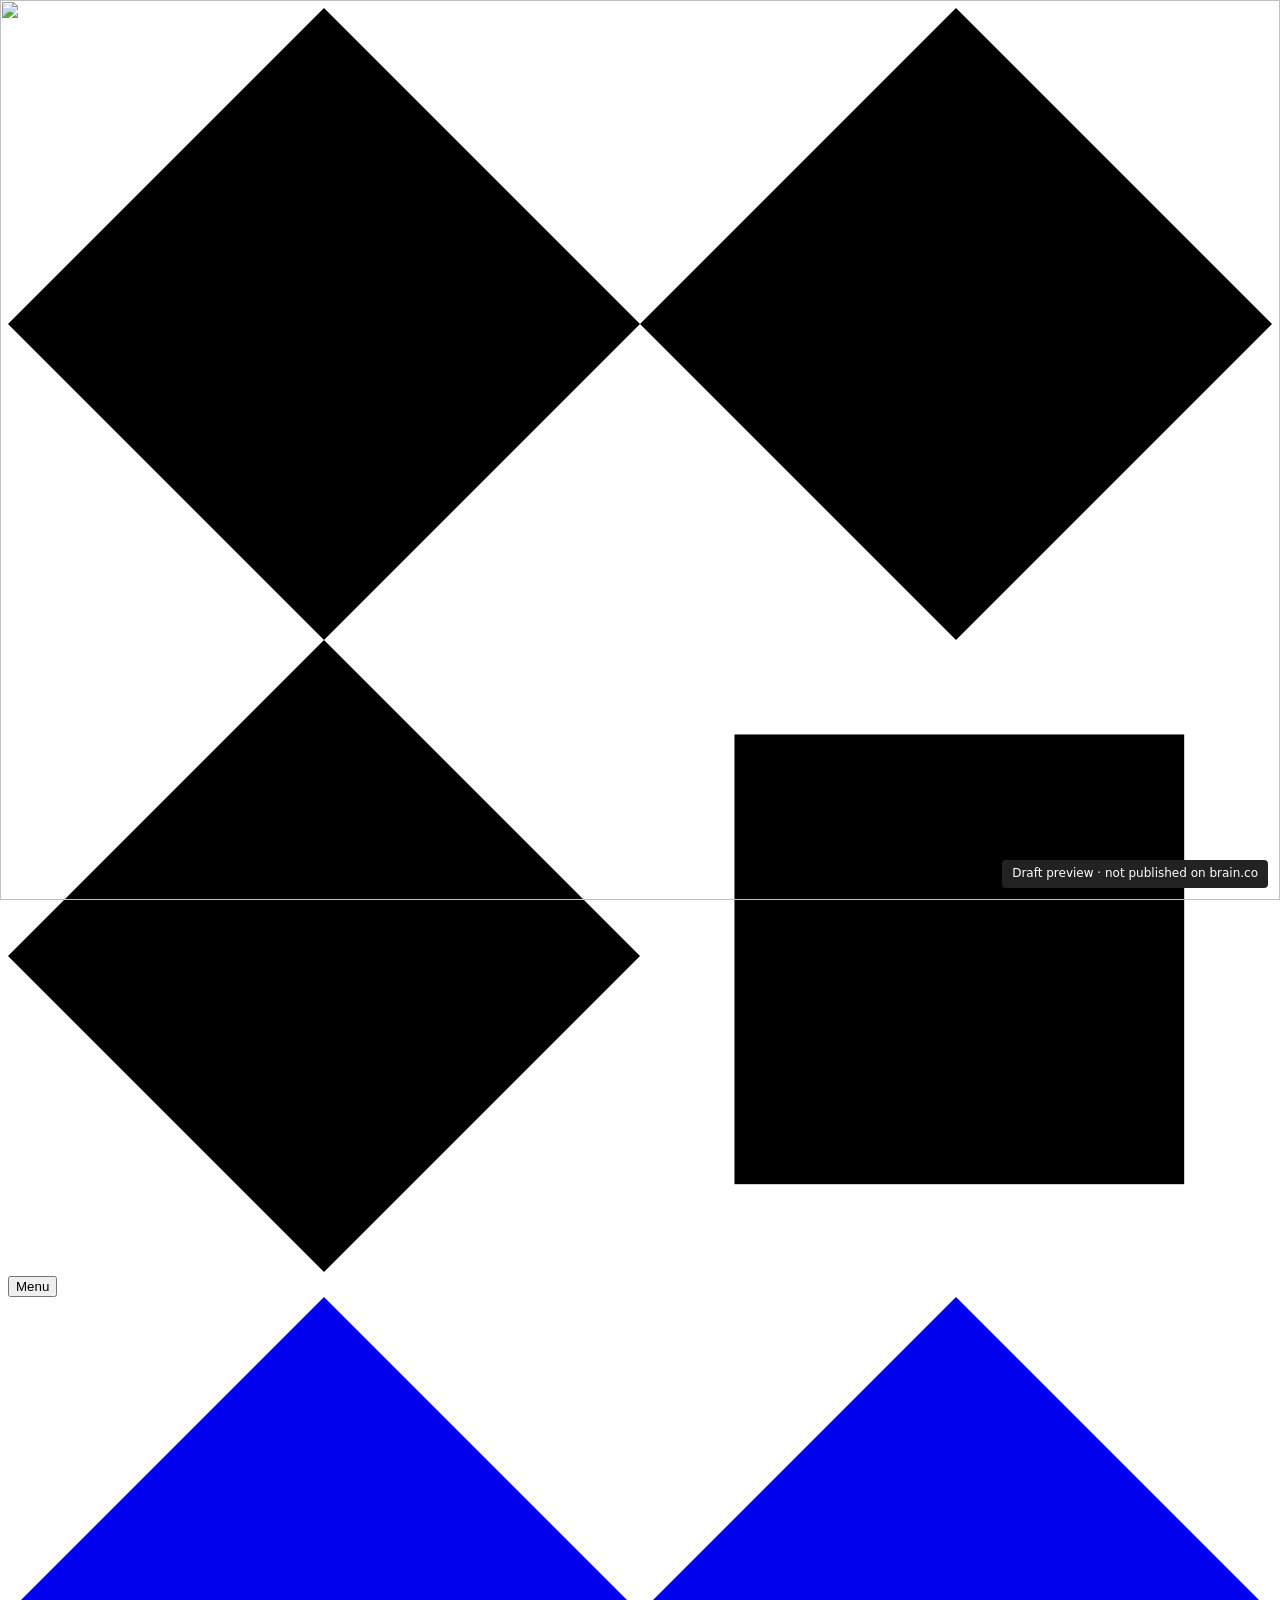
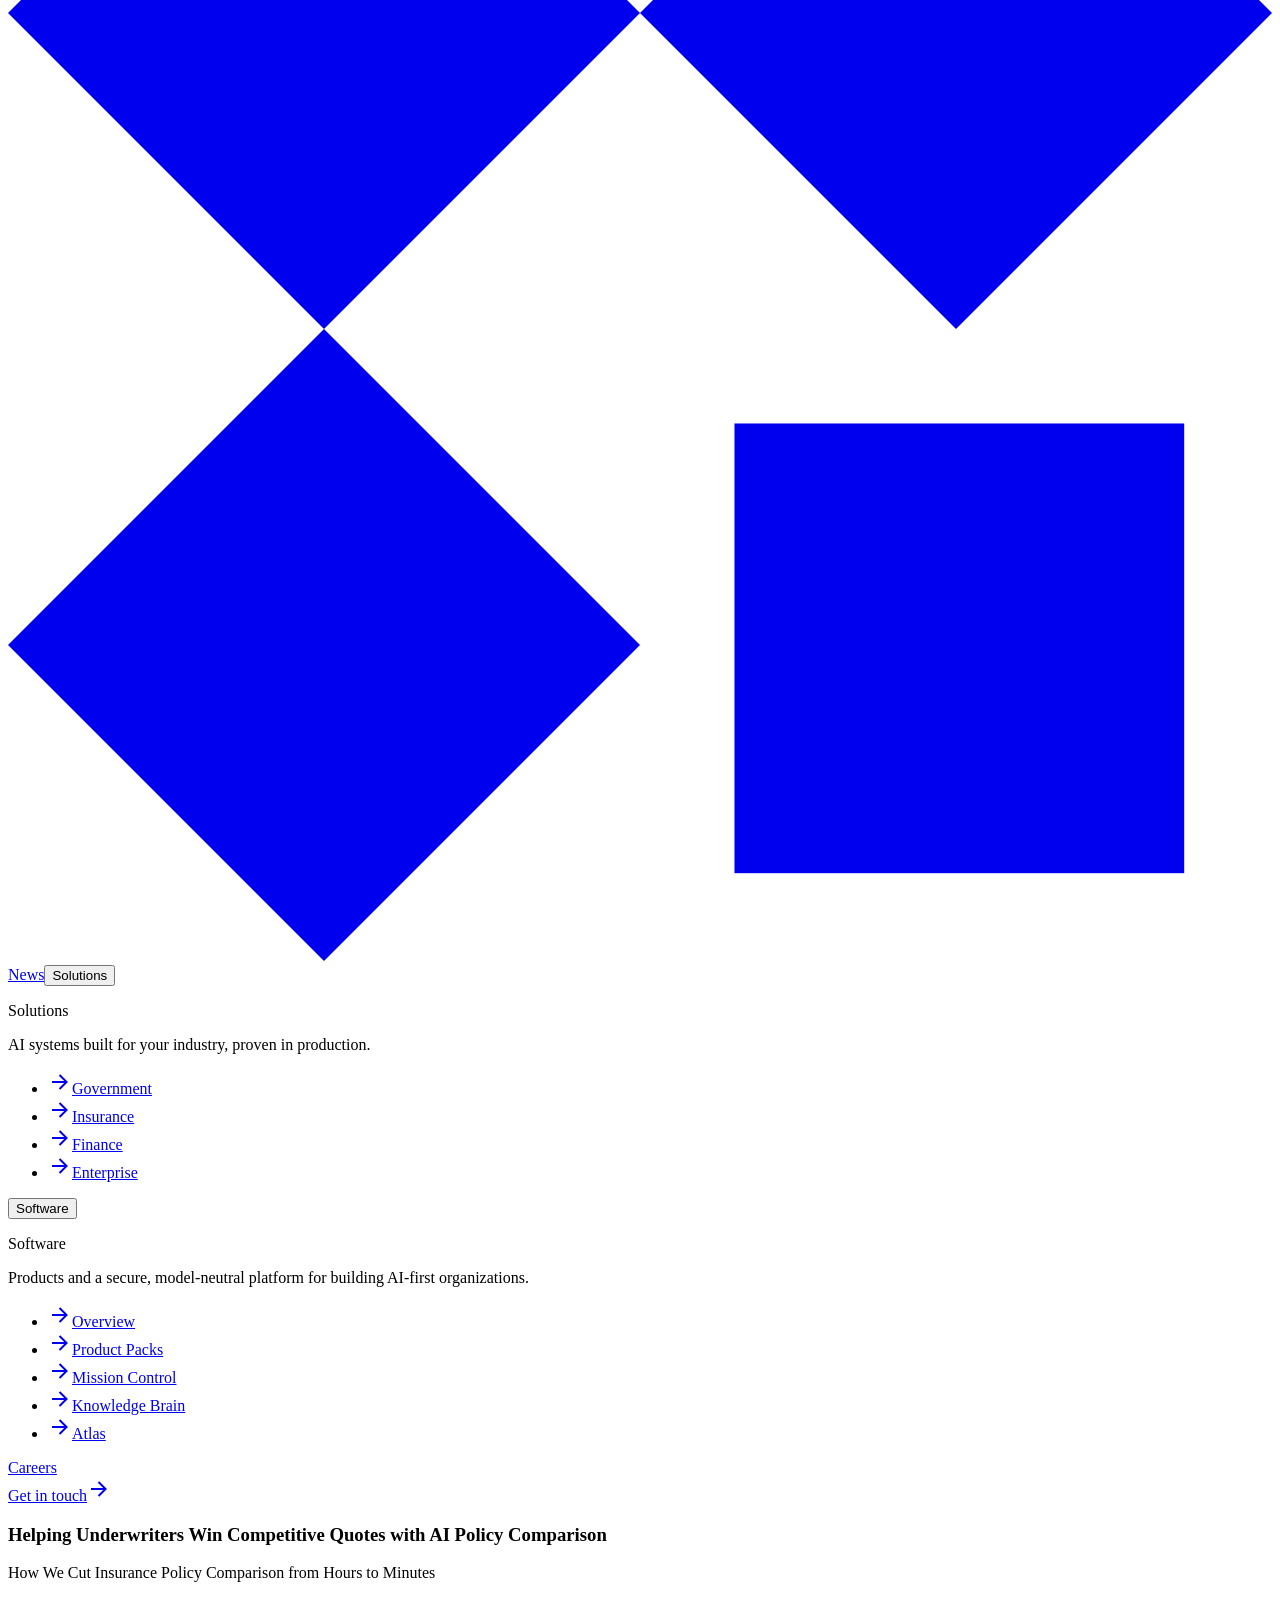
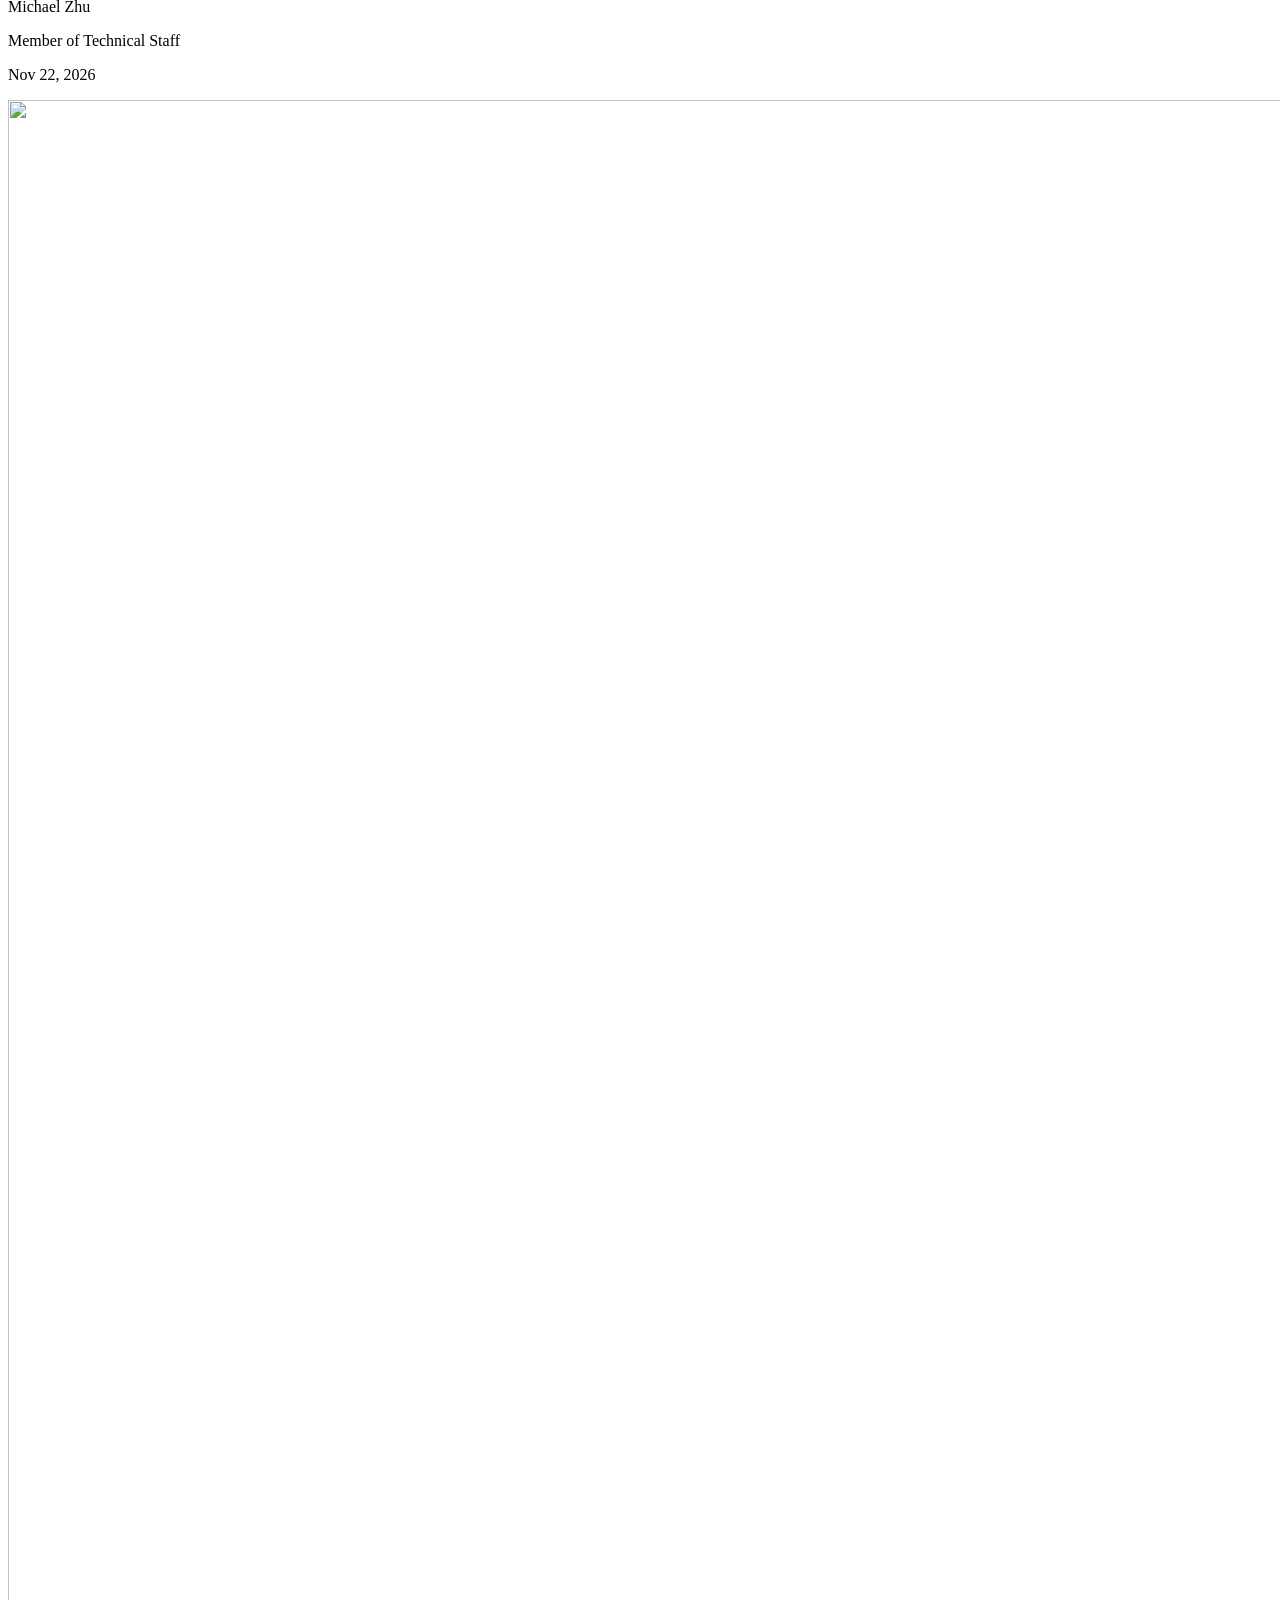
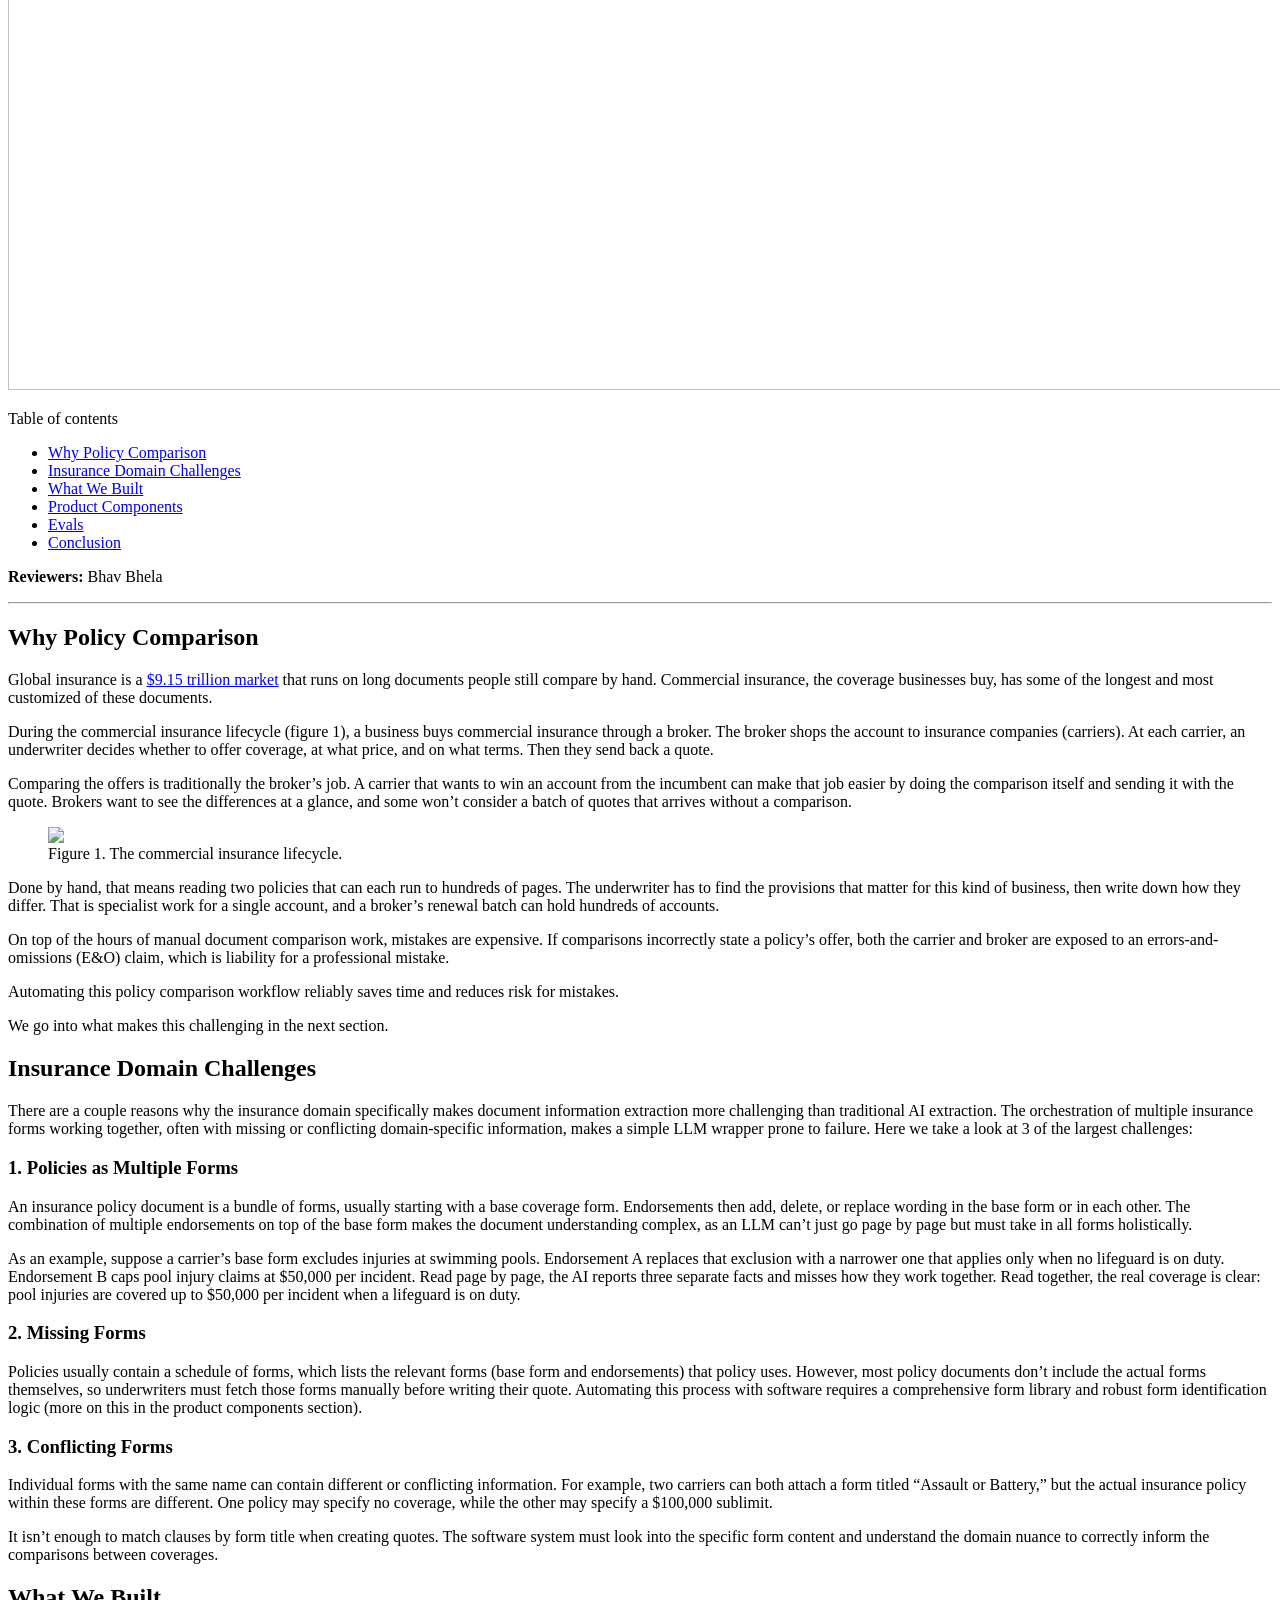
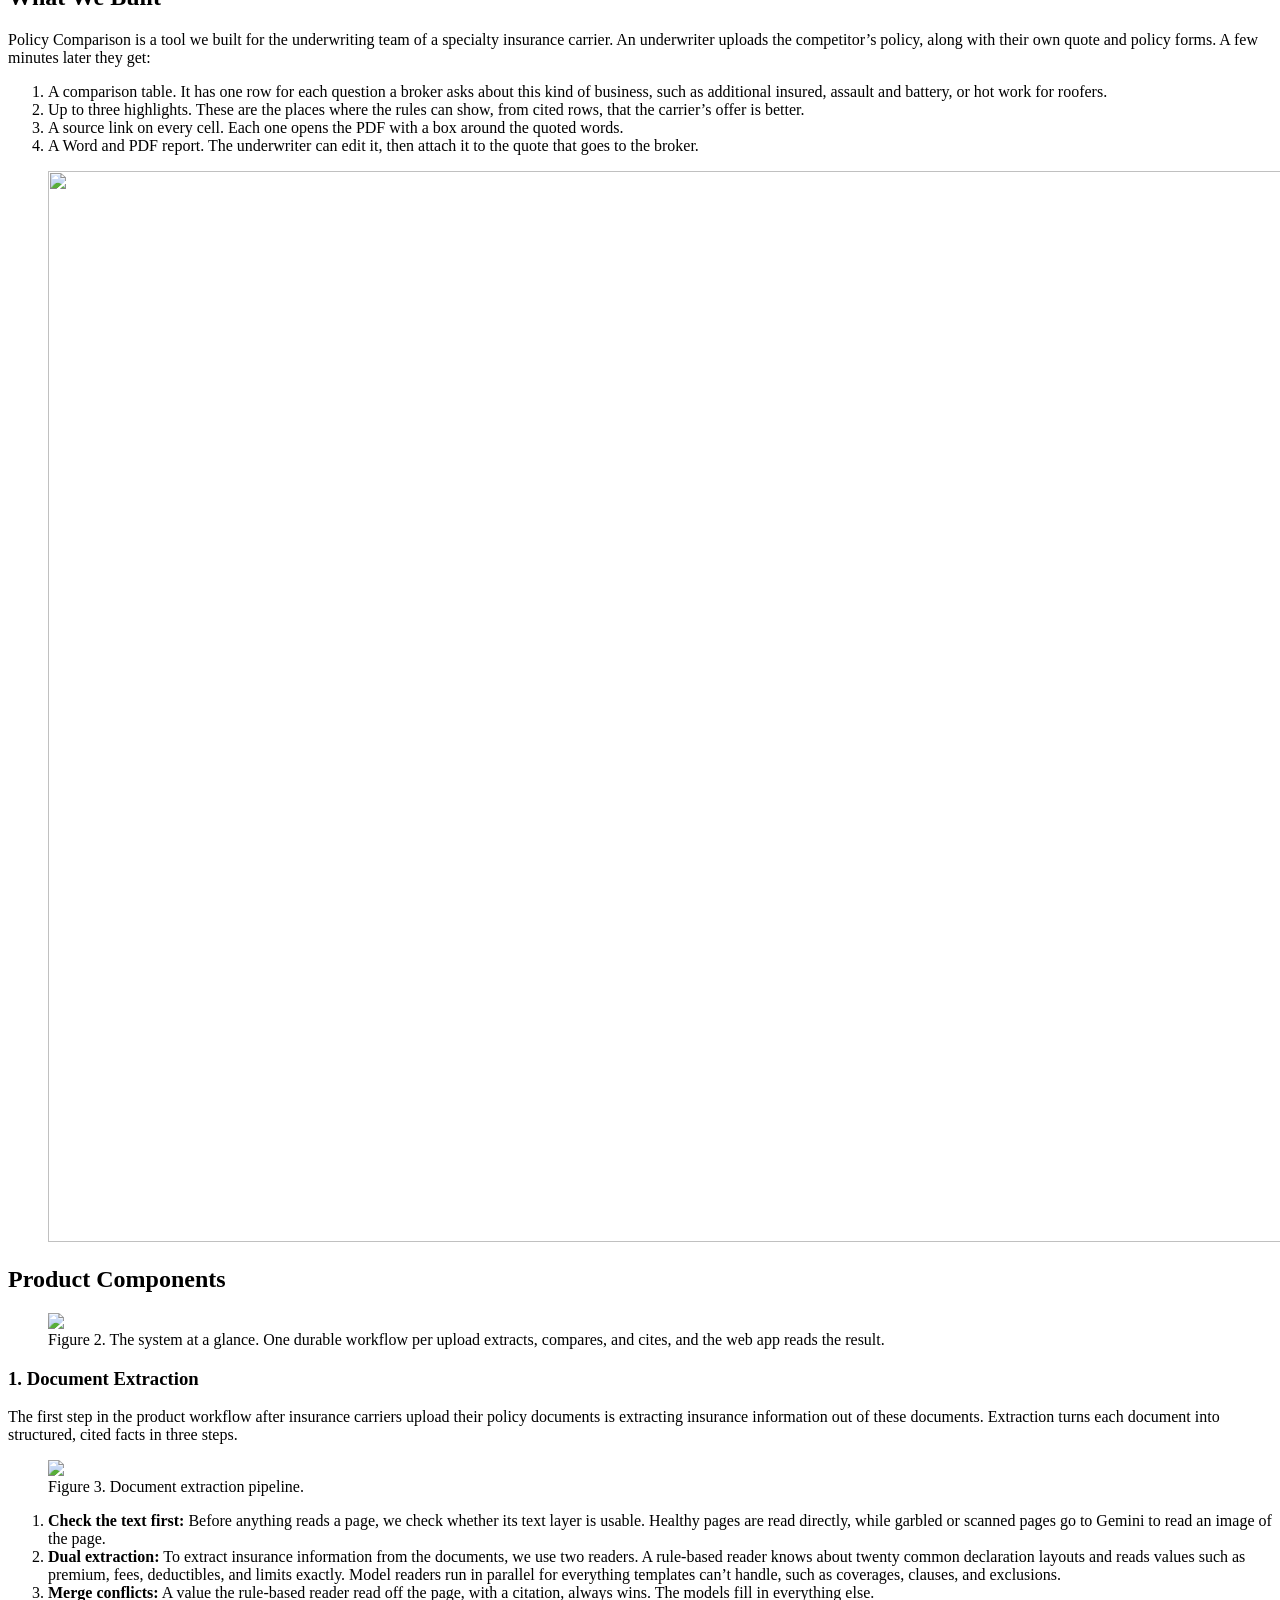
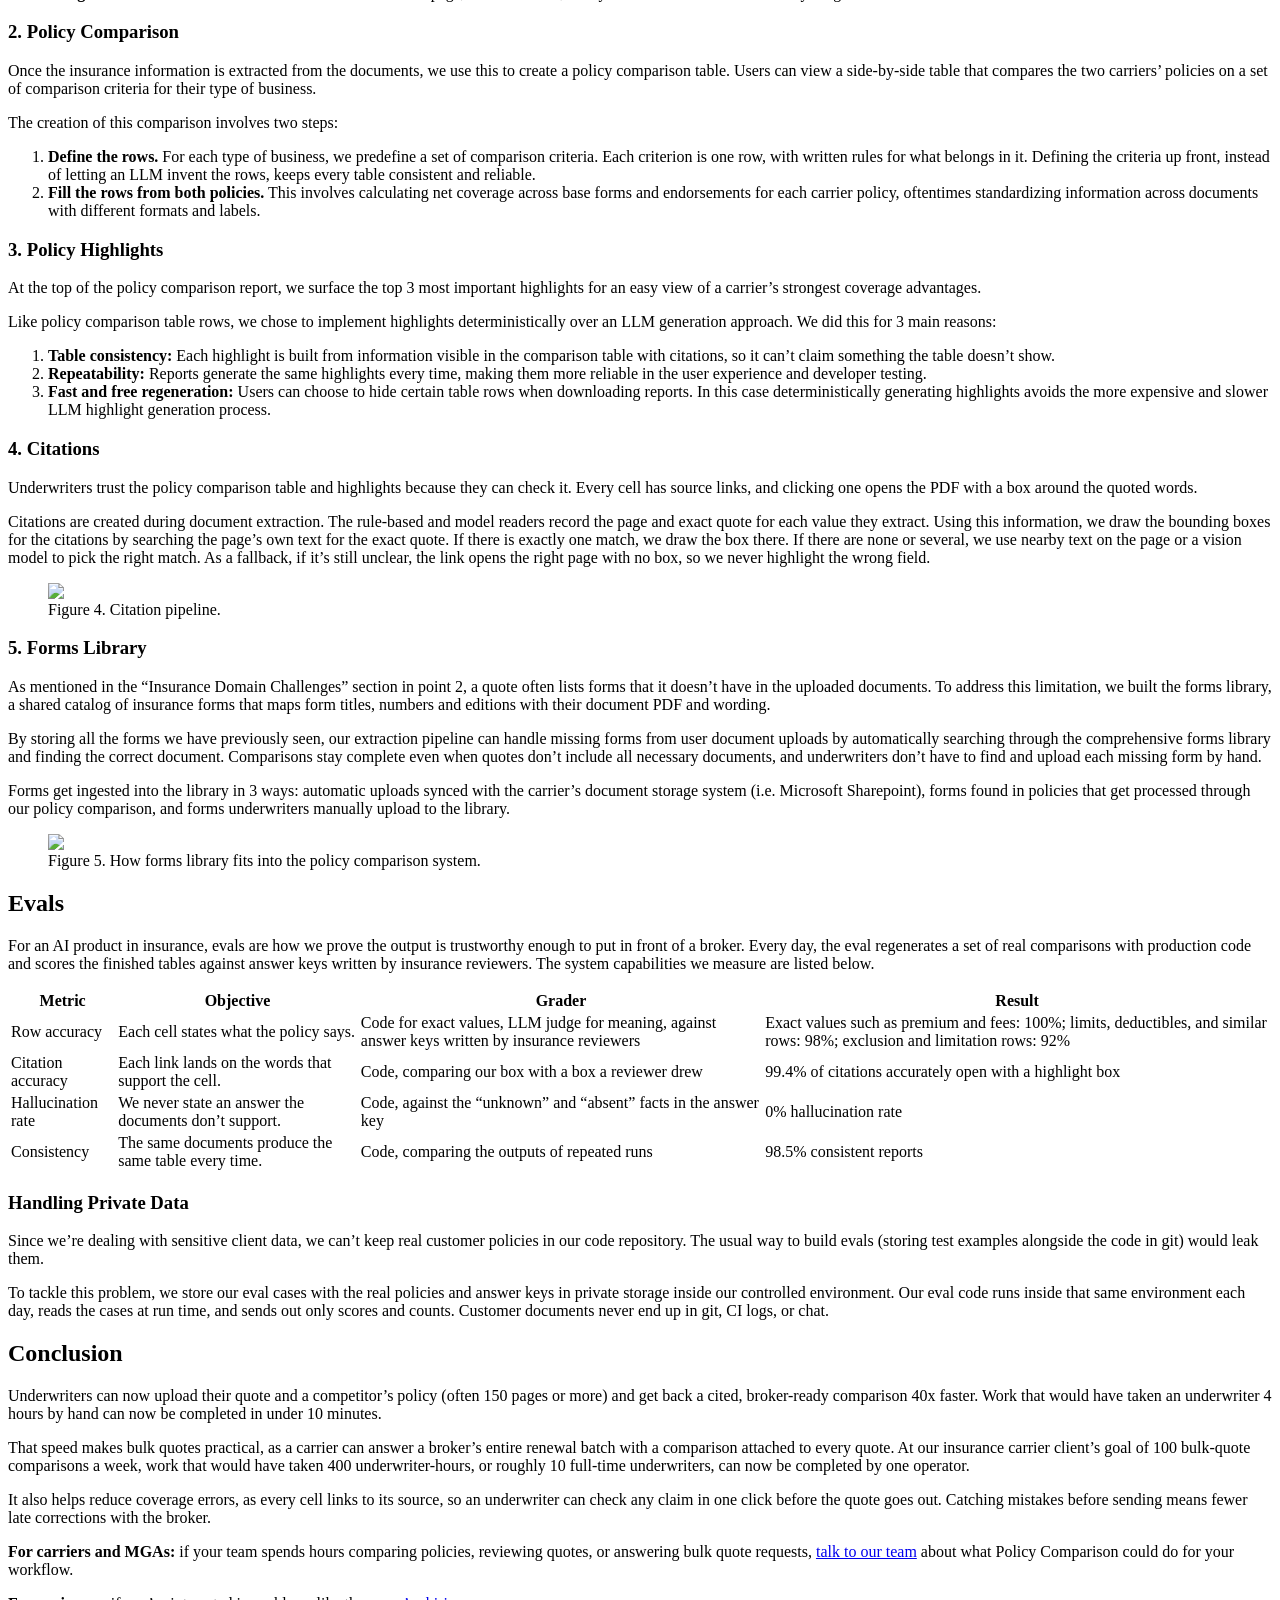
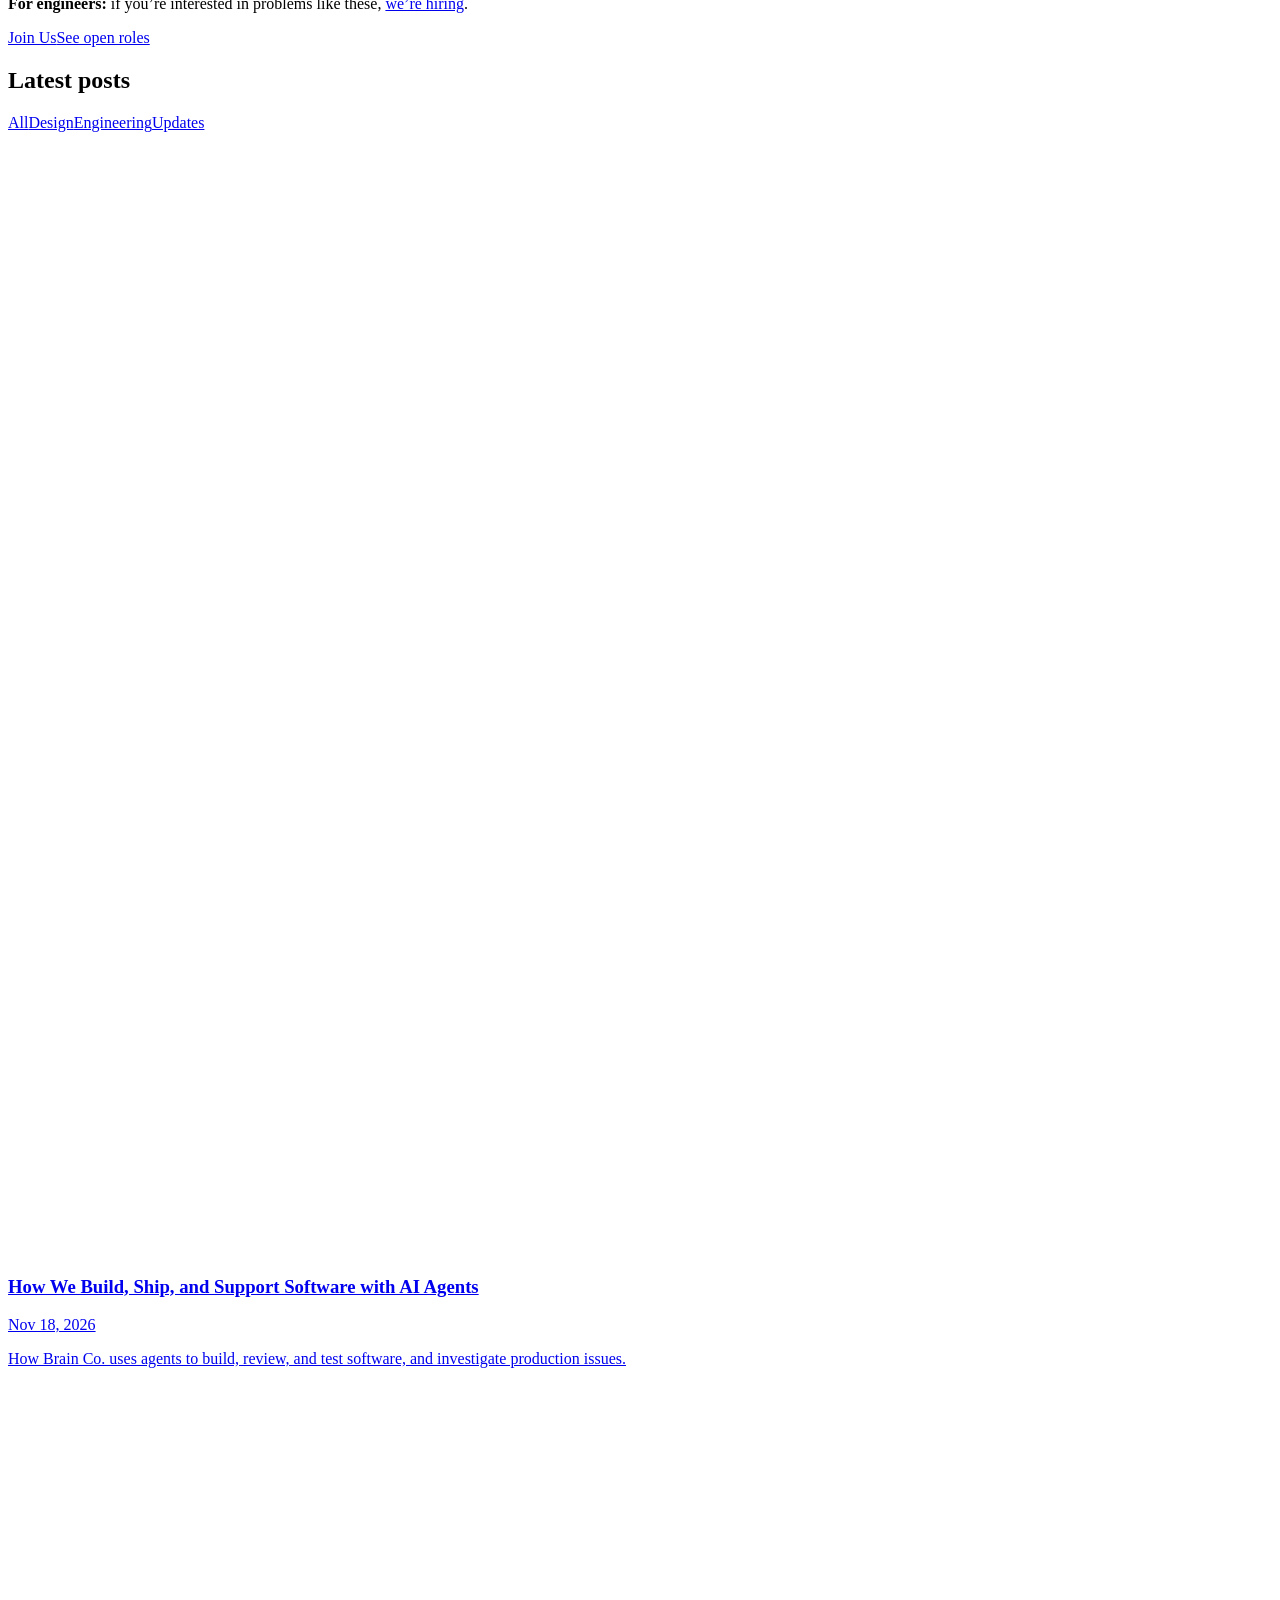
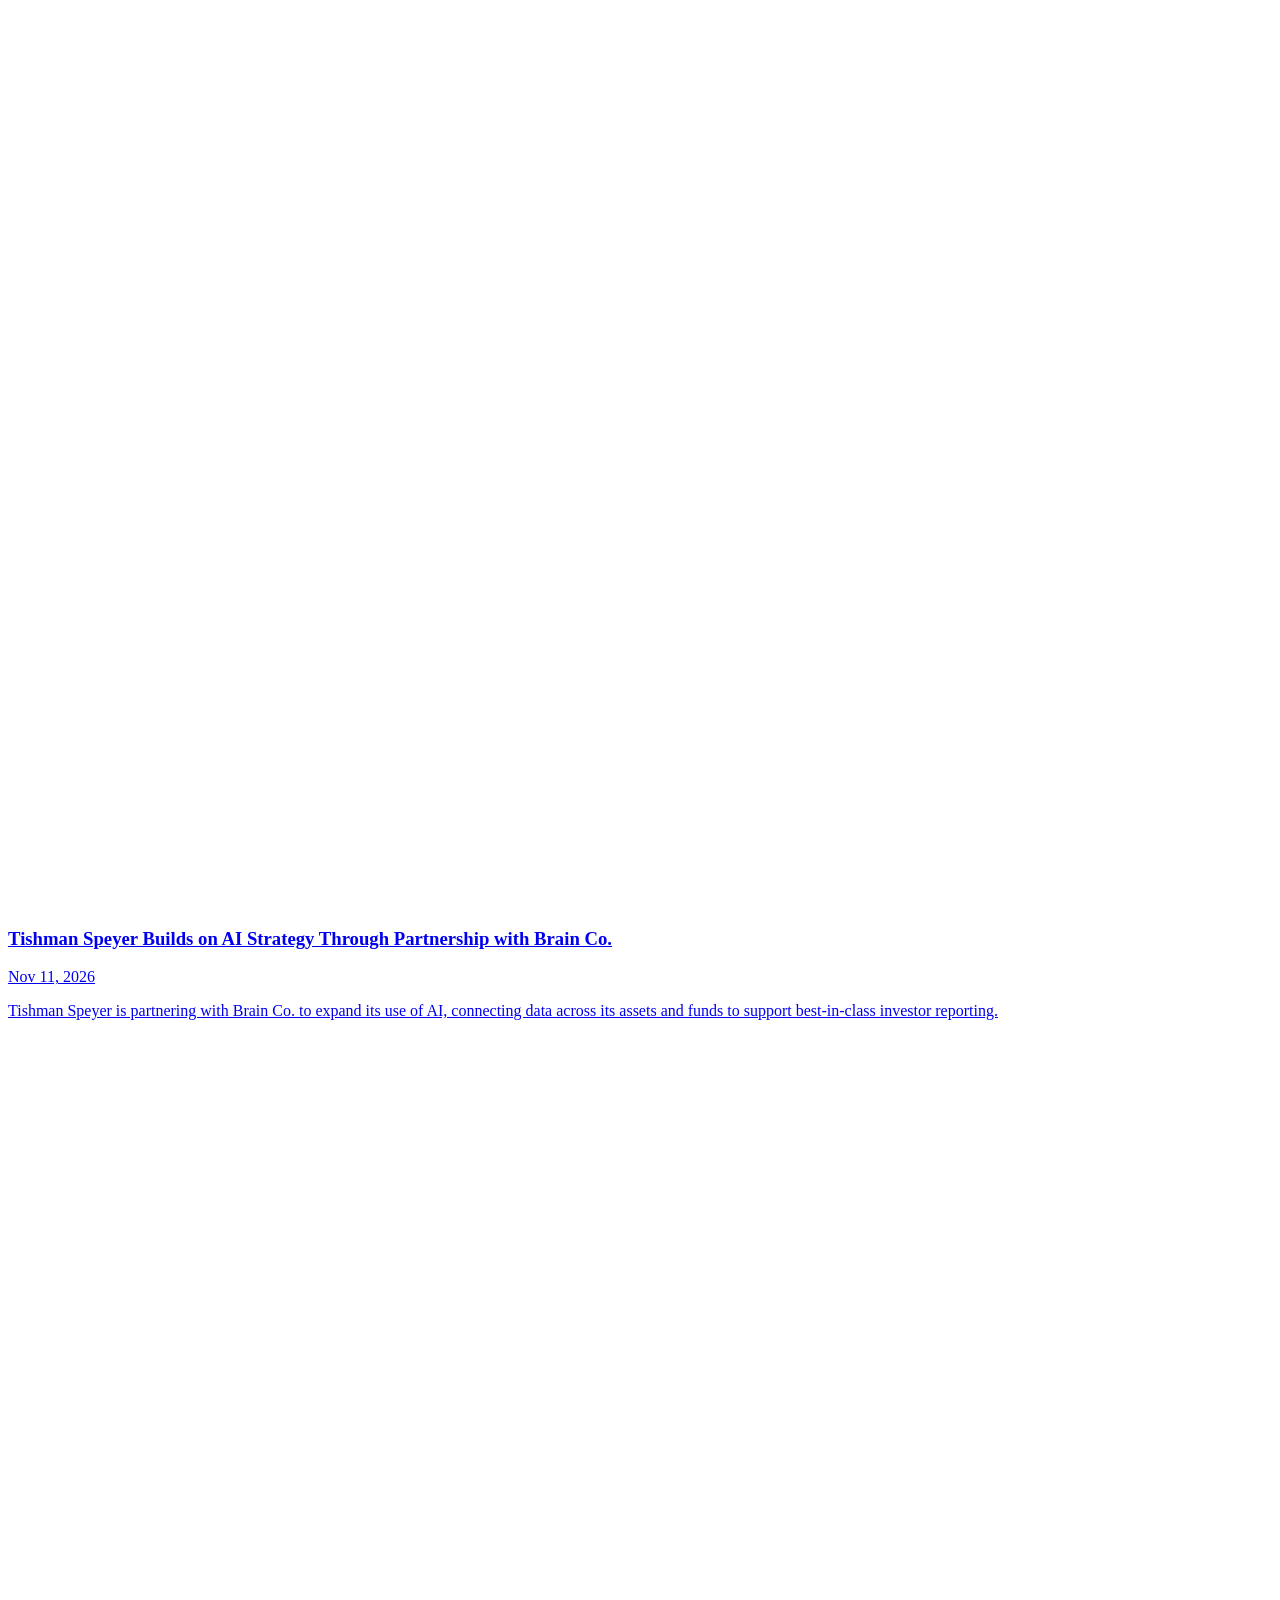
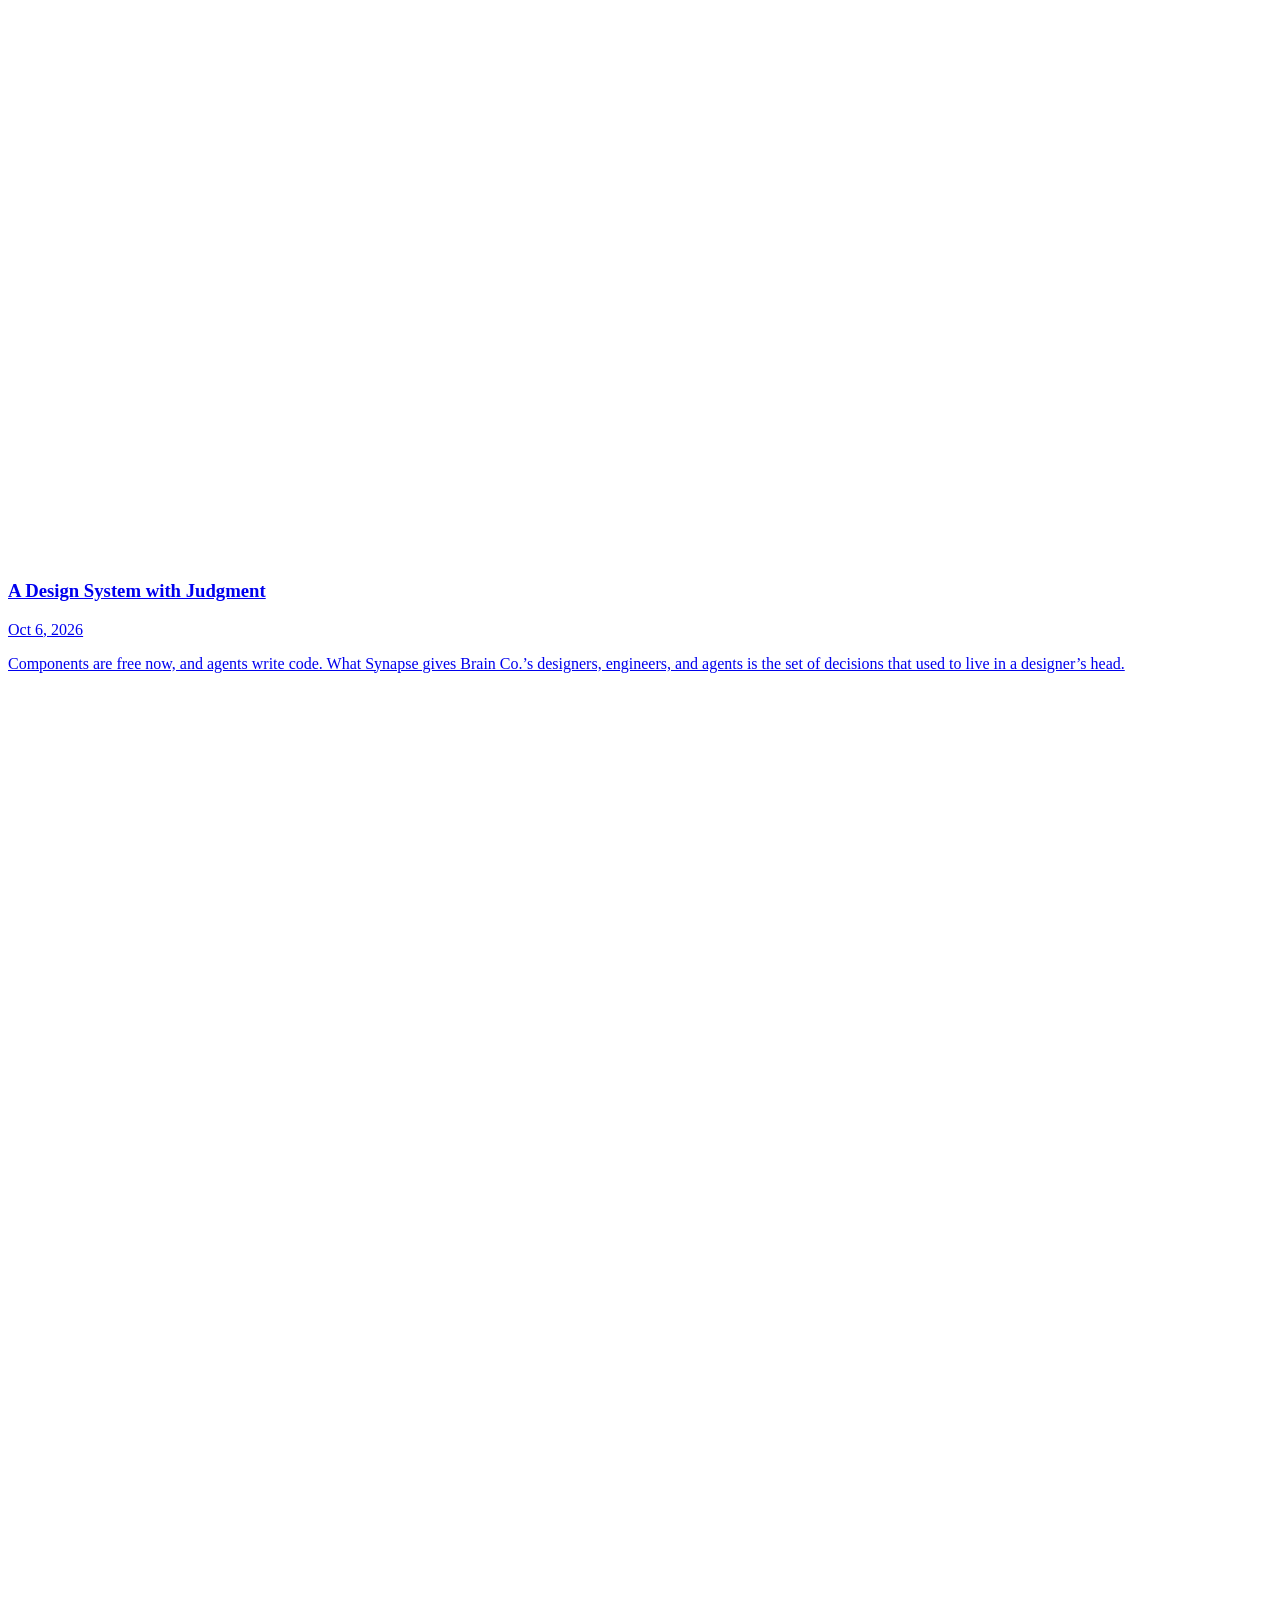
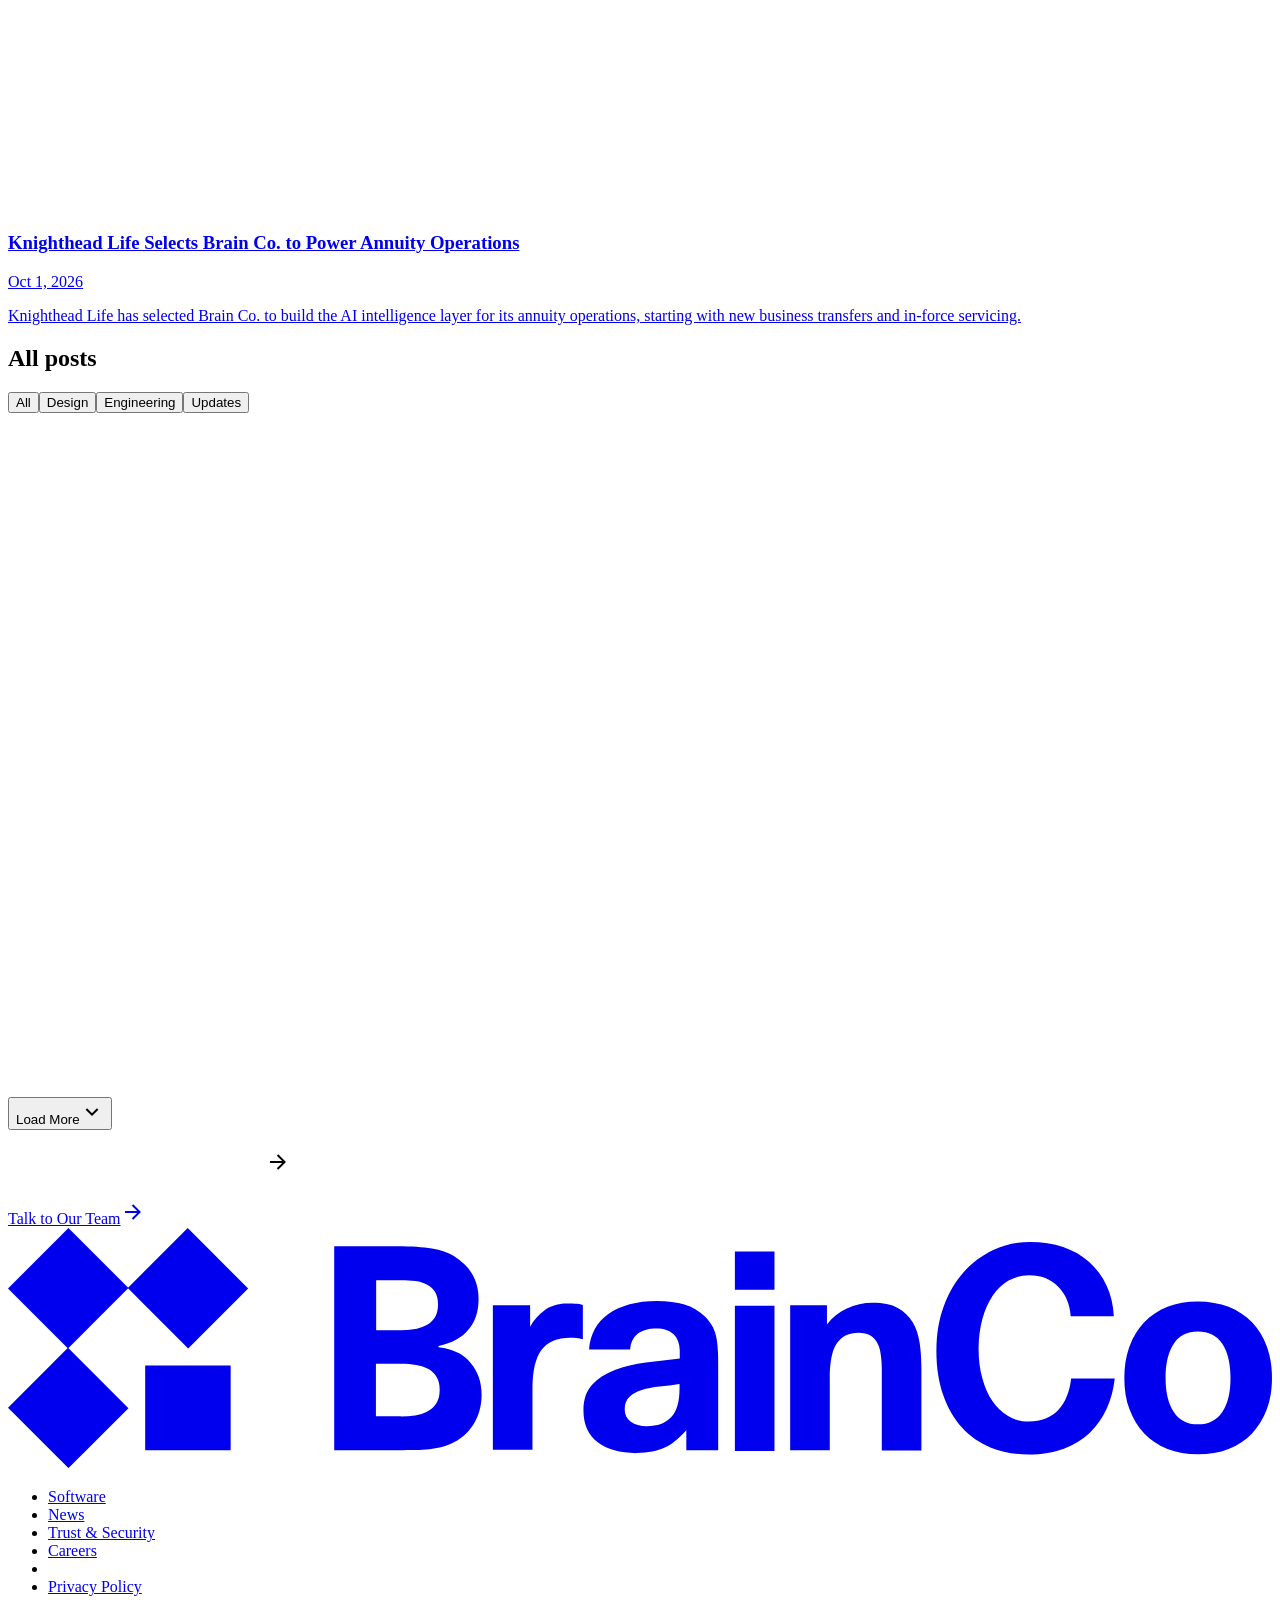
==== commit 8ead00a4: "Tighten the Evals intro sentence Co-Authored-By: Claude Opus 5.5 <noreply@anthropic.com>" ====
--- a/blog/helping-underwriters-win-competitive-quotes-with-ai-policy-comparison/index.html
+++ b/blog/helping-underwriters-win-competitive-quotes-with-ai-policy-comparison/index.html
@@ -17,4 +17,4 @@
   e.preventDefault(); e.stopPropagation();
   if (e.metaKey || e.ctrlKey || a.target === '_blank') window.open(dest, '_blank', 'noopener'); else location.href = dest;
 }, true);
-</script><meta charSet="utf-8"/><link rel="preconnect" href="https://rzhsneqw.api.sanity.io"/><meta name="viewport" content="width=device-width, initial-scale=1"/><link rel="preload" href="/policy-comparison-blog-preview/_next/static/media/BrainCoMonumentGroteskSemiMono_Bold-s.p.3g0p5zovl3aqv.woff2" as="font" crossorigin="" type="font/woff2"/><link rel="preload" href="/policy-comparison-blog-preview/_next/static/media/BrainCoMonumentGroteskSemiMono_BoldItalic-s.p.3x9k2e3j-9zpu.woff2" as="font" crossorigin="" type="font/woff2"/><link rel="preload" href="/policy-comparison-blog-preview/_next/static/media/BrainCoMonumentGroteskSemiMono_Medium-s.p.40hah6m5wlt0_.woff2" as="font" crossorigin="" type="font/woff2"/><link rel="preload" href="/policy-comparison-blog-preview/_next/static/media/BrainCoMonumentGroteskSemiMono_MediumItalic-s.p.1e43dcf160_dl.woff2" as="font" crossorigin="" type="font/woff2"/><link rel="preload" href="/policy-comparison-blog-preview/_next/static/media/BrainCoMonumentGroteskSemiMono_Regular-s.p.3ztx9zyp0c09j.woff2" as="font" crossorigin="" type="font/woff2"/><link rel="preload" href="/policy-comparison-blog-preview/_next/static/media/BrainCoMonumentGroteskSemiMono_RegularItalic-s.p.386acbfbh_ibh.woff2" as="font" crossorigin="" type="font/woff2"/><link rel="preload" href="/policy-comparison-blog-preview/_next/static/media/Unica77LLWeb_Bold-s.p.04w4ng0l9nbq0.woff2" as="font" crossorigin="" type="font/woff2"/><link rel="preload" href="/policy-comparison-blog-preview/_next/static/media/Unica77LLWeb_Italic-s.p.38kr1fqjlbidu.woff2" as="font" crossorigin="" type="font/woff2"/><link rel="preload" href="/policy-comparison-blog-preview/_next/static/media/Unica77LLWeb_Medium-s.p.2dmk984i_qi6g.woff2" as="font" crossorigin="" type="font/woff2"/><link rel="preload" href="/policy-comparison-blog-preview/_next/static/media/Unica77LLWeb_Regular-s.p.08w1crrcdxptt.woff2" as="font" crossorigin="" type="font/woff2"/><link rel="preload" href="/policy-comparison-blog-preview/_next/static/media/caa3a2e1cccd8315-s.p.0wgildi0cnwt9.woff2" as="font" crossorigin="" type="font/woff2"/><link rel="preload" as="image" href="/policy-comparison-blog-preview/preview/policy-comparison/cover.png"/><link rel="stylesheet" href="/policy-comparison-blog-preview/_next/static/chunks/2pjr3y7c1cqin.css" data-precedence="next"/><link rel="stylesheet" href="/policy-comparison-blog-preview/_next/static/chunks/3geocl56eo22t.css" data-precedence="next"/><link rel="preload" as="script" fetchPriority="low" href="/policy-comparison-blog-preview/_next/static/chunks/0wm3uufmawhqj.js"/><script src="/policy-comparison-blog-preview/_next/static/chunks/033e1b4wu4mi6.js" async=""></script><script src="/policy-comparison-blog-preview/_next/static/chunks/1dl3--9nt79d2.js" async=""></script><script src="/policy-comparison-blog-preview/_next/static/chunks/2d3u8415h332g.js" async=""></script><script src="/policy-comparison-blog-preview/_next/static/chunks/3vtztokq1q-tc.js" async=""></script><script src="/policy-comparison-blog-preview/_next/static/chunks/3g0bajdxq4eda.js" async=""></script><script src="/policy-comparison-blog-preview/_next/static/chunks/turbopack-14pl7k1kum2gp.js" async=""></script><script src="/policy-comparison-blog-preview/_next/static/chunks/2shd1d9slajui.js" async=""></script><script src="/policy-comparison-blog-preview/_next/static/chunks/3ss1yfgjcd2a7.js" async=""></script><script src="/policy-comparison-blog-preview/_next/static/chunks/1go6l441rpwnk.js" async=""></script><script src="/policy-comparison-blog-preview/_next/static/chunks/2axk0u-8gyhn9.js" async=""></script><script src="/policy-comparison-blog-preview/_next/static/chunks/40046txg-847a.js" async=""></script><script src="/policy-comparison-blog-preview/_next/static/chunks/35oakcr3vu8py.js" async=""></script><script src="/policy-comparison-blog-preview/_next/static/chunks/41is31wqngt-k.js" async=""></script><script src="/policy-comparison-blog-preview/_next/static/chunks/0z6h7ojm940pp.js" async=""></script><script src="/policy-comparison-blog-preview/_next/static/chunks/2mi8ouqi7h6bz.js" async=""></script><meta name="theme-color" content="#0f172a"/><title>Helping Underwriters Win Competitive Quotes with AI Policy Comparison · Brain Co.</title><meta name="description" content="How We Cut Insurance Policy Comparison from Hours to Minutes"/><meta name="application-name" content="Brain Co."/><link rel="manifest" href="https://brain.co/manifest.webmanifest"/><meta name="robots" content="noindex, nofollow"/><link rel="canonical" href="https://brain.co/blog/helping-underwriters-win-competitive-quotes-with-ai-policy-comparison"/><meta property="og:title" content="Helping Underwriters Win Competitive Quotes with AI Policy Comparison"/><meta property="og:description" content="How We Cut Insurance Policy Comparison from Hours to Minutes"/><meta property="og:url" content="https://brain.co/blog/helping-underwriters-win-competitive-quotes-with-ai-policy-comparison"/><meta property="og:site_name" content="Brain Co."/><meta property="og:locale" content="en_US"/><meta property="og:image" content="https://brain.co/blog/helping-underwriters-win-competitive-quotes-with-ai-policy-comparison/og?v=mwrsbk00"/><meta property="og:image:width" content="1200"/><meta property="og:image:height" content="630"/><meta property="og:image:alt" content="Helping Underwriters Win Competitive Quotes with AI Policy Comparison"/><meta property="og:type" content="article"/><meta property="article:published_time" content="2026-11-22T17:00:00.000Z"/><meta property="article:author" content="Michael Zhu"/><meta name="twitter:card" content="summary_large_image"/><meta name="twitter:title" content="Helping Underwriters Win Competitive Quotes with AI Policy Comparison"/><meta name="twitter:description" content="How We Cut Insurance Policy Comparison from Hours to Minutes"/><meta name="twitter:image" content="https://brain.co/blog/helping-underwriters-win-competitive-quotes-with-ai-policy-comparison/og?v=mwrsbk00"/><meta name="twitter:image:alt" content="Helping Underwriters Win Competitive Quotes with AI Policy Comparison"/><link rel="icon" href="https://brain.co/icon?f8f95f8f72778561" type="image/png" sizes="32x32"/><link rel="apple-touch-icon" href="https://brain.co/apple-icon?d2c3b303bc55e682" type="image/png" sizes="180x180"/><meta name="next-size-adjust" content=""/><script type="application/ld+json">[{"@context":"https://schema.org","@type":"Organization","@id":"https://brain.co/#organization","name":"Brain Co.","url":"https://brain.co/","logo":"https://brain.co/icon.png","sameAs":[]},{"@context":"https://schema.org","@type":"WebSite","@id":"https://brain.co/#website","url":"https://brain.co/","name":"Brain Co.","publisher":{"@id":"https://brain.co/#organization"}}]</script><script src="/policy-comparison-blog-preview/_next/static/chunks/0cz1d0mv5g_q7.js" noModule=""></script></head><body class="min-h-screen antialiased"><div hidden=""><!--$--><!--/$--></div><div class="hidden nav:block"><header class="text-fg-primary"><div class="relative"><div class="container-wide grid grid-cols-12 items-start gap-x-gutter pt-8 pb-10"><a aria-label="Brain Co. — Home" class="col-span-2 h-[92px]" style="--mark-resize:300ms;--mark-grows-after:calc(4 * var(--drop-step) + var(--drop-duration) - var(--mark-resize))" href="https://brain.co/"><svg viewBox="0 0 95 95" class="transition-[width,height] duration-(--mark-resize) ease-out motion-reduce:transition-none size-[92px]" style="filter:invert(var(--logo-invert, 0))" fill="black" role="img" aria-label="Brain Co."><polygon class="transition-none opacity-0" points="23.75,0 47.5,23.75 23.75,47.5 0,23.75"></polygon><polygon class="transition-none opacity-0" points="71.25,0 95,23.75 71.25,47.5 47.5,23.75"></polygon><polygon class="transition-none opacity-0" points="23.75,47.5 47.5,71.25 23.75,95 0,71.25"></polygon><rect class="transition-none opacity-0" x="54.6" y="54.6" width="33.8" height="33.8"></rect></svg></a><button type="button" aria-expanded="false" class="relative col-span-3 col-start-10 justify-self-end before:absolute before:inset-x-0 before:top-0 before:border-t-4 before:border-fg-primary pt-4 text-subtitle">Menu</button></div></div><div inert="" class="fixed top-0 left-0 right-0 z-40 transition-transform duration-300 motion-reduce:transition-none -translate-y-full"><div class="border-b-4 border-fg-primary bg-surface"><div class="container-wide grid grid-cols-12 items-center gap-x-gutter h-20 group/links"><a aria-label="Brain Co. — Home" class="col-span-2" href="https://brain.co/"><svg viewBox="0 0 95 95" class="size-9" fill="currentColor" role="img" aria-label="Brain Co."><polygon points="23.75,0 47.5,23.75 23.75,47.5 0,23.75"></polygon><polygon points="71.25,0 95,23.75 71.25,47.5 47.5,23.75"></polygon><polygon points="23.75,47.5 47.5,71.25 23.75,95 0,71.25"></polygon><rect x="54.6" y="54.6" width="33.8" height="33.8"></rect></svg></a><nav aria-label="Main, condensed" class="justify-center gap-14 col-span-6 col-start-4 flex text-label"><a data-nav-item="true" class="transition-colors duration-[320ms] ease-out-cubic motion-reduce:transition-none group-has-[[data-nav-item]:hover]/links:[&amp;:not(:hover,[aria-expanded=true])]:text-ink-500" href="https://brain.co/news">News</a><span><button type="button" aria-expanded="false" data-nav-item="true" class="transition-colors duration-[320ms] ease-out-cubic motion-reduce:transition-none group-has-[[data-nav-item]:hover]/links:[&amp;:not(:hover,[aria-expanded=true])]:text-ink-500">Solutions</button><div inert="" class="absolute inset-x-0 grid border-b-4 pointer-events-none grid-rows-[0fr] border-transparent bg-transparent [transition:grid-template-rows_300ms_ease-out_200ms,border-bottom-color_150ms_ease-out] z-30 top-(--condensed-nav-height)"><div class="min-h-0 overflow-hidden"><div class="container-wide pt-10 pb-[38px]"><div class="grid grid-cols-12 items-start gap-x-gutter"><div class="col-span-4 max-w-[437px] transition-opacity duration-200 ease-out opacity-0 delay-0"><p class="text-body text-bold text-fg-primary">Solutions</p><p class="mt-1 text-body text-fg-primary text-pretty">AI systems built for your industry, proven in production.</p></div><ul class="col-start-6 -ml-gutter flex w-max flex-col gap-0"><li style="transition-delay:0ms" class="transition-[opacity,translate] duration-300 motion-reduce:transition-none ease-panel translate-y-1.5 opacity-0"><a class="group/link flex items-center gap-1 text-body text-fg-primary whitespace-nowrap" href="https://brain.co/solutions/government"><svg viewBox="0 0 24 24" xmlns="http://www.w3.org/2000/svg" width="24" height="24" fill="currentColor" aria-hidden="true" class="remixicon size-4 shrink-0 transition-transform duration-150 group-hover/link:translate-x-[3px] group-focus-visible/link:translate-x-[3px] motion-reduce:transition-none ease-panel"><path d="M16.1716 10.9999L10.8076 5.63589L12.2218 4.22168L20 11.9999L12.2218 19.778L10.8076 18.3638L16.1716 12.9999H4V10.9999H16.1716Z"></path></svg><span>Government</span></a></li><li style="transition-delay:0ms" class="transition-[opacity,translate] duration-300 motion-reduce:transition-none ease-panel translate-y-1.5 opacity-0"><a class="group/link flex items-center gap-1 text-body text-fg-primary whitespace-nowrap" href="https://brain.co/solutions/insurance"><svg viewBox="0 0 24 24" xmlns="http://www.w3.org/2000/svg" width="24" height="24" fill="currentColor" aria-hidden="true" class="remixicon size-4 shrink-0 transition-transform duration-150 group-hover/link:translate-x-[3px] group-focus-visible/link:translate-x-[3px] motion-reduce:transition-none ease-panel"><path d="M16.1716 10.9999L10.8076 5.63589L12.2218 4.22168L20 11.9999L12.2218 19.778L10.8076 18.3638L16.1716 12.9999H4V10.9999H16.1716Z"></path></svg><span>Insurance</span></a></li><li style="transition-delay:0ms" class="transition-[opacity,translate] duration-300 motion-reduce:transition-none ease-panel translate-y-1.5 opacity-0"><a class="group/link flex items-center gap-1 text-body text-fg-primary whitespace-nowrap" href="https://brain.co/solutions/finance"><svg viewBox="0 0 24 24" xmlns="http://www.w3.org/2000/svg" width="24" height="24" fill="currentColor" aria-hidden="true" class="remixicon size-4 shrink-0 transition-transform duration-150 group-hover/link:translate-x-[3px] group-focus-visible/link:translate-x-[3px] motion-reduce:transition-none ease-panel"><path d="M16.1716 10.9999L10.8076 5.63589L12.2218 4.22168L20 11.9999L12.2218 19.778L10.8076 18.3638L16.1716 12.9999H4V10.9999H16.1716Z"></path></svg><span>Finance</span></a></li><li style="transition-delay:0ms" class="transition-[opacity,translate] duration-300 motion-reduce:transition-none ease-panel translate-y-1.5 opacity-0"><a class="group/link flex items-center gap-1 text-body text-fg-primary whitespace-nowrap" href="https://brain.co/solutions/enterprise"><svg viewBox="0 0 24 24" xmlns="http://www.w3.org/2000/svg" width="24" height="24" fill="currentColor" aria-hidden="true" class="remixicon size-4 shrink-0 transition-transform duration-150 group-hover/link:translate-x-[3px] group-focus-visible/link:translate-x-[3px] motion-reduce:transition-none ease-panel"><path d="M16.1716 10.9999L10.8076 5.63589L12.2218 4.22168L20 11.9999L12.2218 19.778L10.8076 18.3638L16.1716 12.9999H4V10.9999H16.1716Z"></path></svg><span>Enterprise</span></a></li></ul></div></div></div></div></span><span><button type="button" aria-expanded="false" data-nav-item="true" class="transition-colors duration-[320ms] ease-out-cubic motion-reduce:transition-none group-has-[[data-nav-item]:hover]/links:[&amp;:not(:hover,[aria-expanded=true])]:text-ink-500">Software</button><div inert="" class="absolute inset-x-0 grid border-b-4 pointer-events-none grid-rows-[0fr] border-transparent bg-transparent [transition:grid-template-rows_300ms_ease-out_200ms,border-bottom-color_150ms_ease-out] z-30 top-(--condensed-nav-height)"><div class="min-h-0 overflow-hidden"><div class="container-wide pt-10 pb-[38px]"><div class="grid grid-cols-12 items-start gap-x-gutter"><div class="col-span-4 max-w-[437px] transition-opacity duration-200 ease-out opacity-0 delay-0"><p class="text-body text-bold text-fg-primary">Software</p><p class="mt-1 text-body text-fg-primary text-pretty">Products and a secure, model-neutral platform for building AI-first organizations.</p></div><ul class="col-start-6 -ml-gutter flex w-max flex-col gap-0"><li style="transition-delay:0ms" class="transition-[opacity,translate] duration-300 motion-reduce:transition-none ease-panel translate-y-1.5 opacity-0"><a class="group/link flex items-center gap-1 text-body text-fg-primary whitespace-nowrap" href="https://brain.co/software"><svg viewBox="0 0 24 24" xmlns="http://www.w3.org/2000/svg" width="24" height="24" fill="currentColor" aria-hidden="true" class="remixicon size-4 shrink-0 transition-transform duration-150 group-hover/link:translate-x-[3px] group-focus-visible/link:translate-x-[3px] motion-reduce:transition-none ease-panel"><path d="M16.1716 10.9999L10.8076 5.63589L12.2218 4.22168L20 11.9999L12.2218 19.778L10.8076 18.3638L16.1716 12.9999H4V10.9999H16.1716Z"></path></svg><span>Overview</span></a></li><li style="transition-delay:0ms" class="transition-[opacity,translate] duration-300 motion-reduce:transition-none ease-panel translate-y-1.5 opacity-0"><a class="group/link flex items-center gap-1 text-body text-fg-primary whitespace-nowrap" href="https://brain.co/software/product-packs"><svg viewBox="0 0 24 24" xmlns="http://www.w3.org/2000/svg" width="24" height="24" fill="currentColor" aria-hidden="true" class="remixicon size-4 shrink-0 transition-transform duration-150 group-hover/link:translate-x-[3px] group-focus-visible/link:translate-x-[3px] motion-reduce:transition-none ease-panel"><path d="M16.1716 10.9999L10.8076 5.63589L12.2218 4.22168L20 11.9999L12.2218 19.778L10.8076 18.3638L16.1716 12.9999H4V10.9999H16.1716Z"></path></svg><span>Product Packs</span></a></li><li style="transition-delay:0ms" class="transition-[opacity,translate] duration-300 motion-reduce:transition-none ease-panel translate-y-1.5 opacity-0"><a class="group/link flex items-center gap-1 text-body text-fg-primary whitespace-nowrap" href="https://brain.co/software/mission-control"><svg viewBox="0 0 24 24" xmlns="http://www.w3.org/2000/svg" width="24" height="24" fill="currentColor" aria-hidden="true" class="remixicon size-4 shrink-0 transition-transform duration-150 group-hover/link:translate-x-[3px] group-focus-visible/link:translate-x-[3px] motion-reduce:transition-none ease-panel"><path d="M16.1716 10.9999L10.8076 5.63589L12.2218 4.22168L20 11.9999L12.2218 19.778L10.8076 18.3638L16.1716 12.9999H4V10.9999H16.1716Z"></path></svg><span>Mission Control</span></a></li><li style="transition-delay:0ms" class="transition-[opacity,translate] duration-300 motion-reduce:transition-none ease-panel translate-y-1.5 opacity-0"><a class="group/link flex items-center gap-1 text-body text-fg-primary whitespace-nowrap" href="https://brain.co/software/knowledge-brain"><svg viewBox="0 0 24 24" xmlns="http://www.w3.org/2000/svg" width="24" height="24" fill="currentColor" aria-hidden="true" class="remixicon size-4 shrink-0 transition-transform duration-150 group-hover/link:translate-x-[3px] group-focus-visible/link:translate-x-[3px] motion-reduce:transition-none ease-panel"><path d="M16.1716 10.9999L10.8076 5.63589L12.2218 4.22168L20 11.9999L12.2218 19.778L10.8076 18.3638L16.1716 12.9999H4V10.9999H16.1716Z"></path></svg><span>Knowledge Brain</span></a></li><li style="transition-delay:0ms" class="transition-[opacity,translate] duration-300 motion-reduce:transition-none ease-panel translate-y-1.5 opacity-0"><a class="group/link flex items-center gap-1 text-body text-fg-primary whitespace-nowrap" href="https://brain.co/software/atlas"><svg viewBox="0 0 24 24" xmlns="http://www.w3.org/2000/svg" width="24" height="24" fill="currentColor" aria-hidden="true" class="remixicon size-4 shrink-0 transition-transform duration-150 group-hover/link:translate-x-[3px] group-focus-visible/link:translate-x-[3px] motion-reduce:transition-none ease-panel"><path d="M16.1716 10.9999L10.8076 5.63589L12.2218 4.22168L20 11.9999L12.2218 19.778L10.8076 18.3638L16.1716 12.9999H4V10.9999H16.1716Z"></path></svg><span>Atlas</span></a></li></ul></div></div></div></div></span><a data-nav-item="true" class="transition-colors duration-[320ms] ease-out-cubic motion-reduce:transition-none group-has-[[data-nav-item]:hover]/links:[&amp;:not(:hover,[aria-expanded=true])]:text-ink-500" href="https://brain.co/careers">Careers</a></nav><a data-nav-item="true" class="group/touch inline-flex items-center gap-1.5 col-span-3 col-start-10 justify-self-end text-label transition-colors duration-[320ms] ease-out-cubic motion-reduce:transition-none group-has-[[data-nav-item]:hover]/links:[&amp;:not(:hover,[aria-expanded=true])]:text-ink-500" href="https://brain.co/contact">Get in touch<svg viewBox="0 0 24 24" xmlns="http://www.w3.org/2000/svg" width="24" height="24" fill="currentColor" aria-hidden="true" class="remixicon size-4 shrink-0 opacity-0 transition-[opacity,translate] duration-200 ease-out group-hover/touch:translate-x-0.5 group-hover/touch:opacity-100 group-focus-visible/touch:translate-x-0.5 group-focus-visible/touch:opacity-100 motion-reduce:transition-none"><path d="M16.1716 10.9999L10.8076 5.63589L12.2218 4.22168L20 11.9999L12.2218 19.778L10.8076 18.3638L16.1716 12.9999H4V10.9999H16.1716Z"></path></svg></a></div></div></div></header></div><main id="main" tabindex="-1" class="focus:outline-none"><article class="overflow-x-clip"><script type="application/ld+json">[{"@context":"https://schema.org","@type":"BlogPosting","mainEntityOfPage":{"@type":"WebPage","@id":"https://brain.co/blog/helping-underwriters-win-competitive-quotes-with-ai-policy-comparison"},"headline":"Helping Underwriters Win Competitive Quotes with AI Policy Comparison","description":"How We Cut Insurance Policy Comparison from Hours to Minutes","datePublished":"2026-11-22T17:00:00.000Z","dateModified":"2026-11-22T17:00:00.000Z","image":["/policy-comparison-blog-preview/preview/policy-comparison/cover.png"],"author":[{"@type":"Person","name":"Michael Zhu","url":"https://brain.co/authors/michael-zhu"}],"publisher":{"@type":"Organization","name":"Brain Co.","logo":{"@type":"ImageObject","url":"https://brain.co/icon.png"}}},{"@context":"https://schema.org","@type":"BreadcrumbList","itemListElement":[{"@type":"ListItem","position":1,"name":"Home","item":"https://brain.co/"},{"@type":"ListItem","position":2,"name":"Blog","item":"https://brain.co/blog"},{"@type":"ListItem","position":3,"name":"Helping Underwriters Win Competitive Quotes with AI Policy Comparison","item":"https://brain.co/blog/helping-underwriters-win-competitive-quotes-with-ai-policy-comparison"}]}]</script><section class="container-wide relative flex flex-col justify-end pb-12 min-h-[calc(100svh_-_105px)] md:min-h-[min(100svh_-_199px,820px)] md:pb-16"><h1 class="text-display text-fg-primary max-w-[83.333%] text-balance">Helping Underwriters Win Competitive Quotes with AI Policy Comparison</h1><p class="text-subtitle text-fg-secondary mt-6 max-w-2xl">How We Cut Insurance Policy Comparison from Hours to Minutes</p><div class="mt-8"><div role="group" aria-label="Author: Michael Zhu" class="flex items-stretch gap-3"><div class="w-0.5 shrink-0" style="background-color:var(--color-ocean-300)"></div><div class="flex min-w-0 flex-col gap-0.5"><div class="flex min-w-0 flex-col justify-center gap-0.5"><p class="text-label text-fg-primary">Michael Zhu</p><p class="text-label text-fg-secondary">Member of Technical Staff</p></div><p class="text-small font-mono text-ink-400">Nov 22, 2026</p></div></div></div></section><div class="container-wide pb-20"><div class="flex flex-col gap-10 lg:grid lg:grid-cols-12 lg:gap-x-gutter"><div class="flex flex-col gap-10 lg:col-span-4"><img alt="" width="2124" height="1890" decoding="async" data-nimg="1" class="w-full h-auto" style="color:transparent" src="/policy-comparison-blog-preview/preview/policy-comparison/cover.png"/><nav aria-label="Table of contents" class="hidden ml-auto toc-width border-t border-border pt-5 text-right lg:sticky lg:top-[87px] lg:block"><p class="text-body text-bold mb-4">Table of contents</p><ul class="flex flex-col gap-3"><li><a href="#heading-k0004" class="text-body text-fg-primary transition-colors duration-150 hover:text-ink-500">Why Policy Comparison</a></li><li><a href="#heading-k000o" class="text-body text-fg-primary transition-colors duration-150 hover:text-ink-500">Insurance Domain Challenges</a></li><li><a href="#heading-k0018" class="text-body text-fg-primary transition-colors duration-150 hover:text-ink-500">What We Built</a></li><li><a href="#heading-k001l" class="text-body text-fg-primary transition-colors duration-150 hover:text-ink-500">Product Components</a></li><li><a href="#heading-k0039" class="text-body text-fg-primary transition-colors duration-150 hover:text-ink-500">Evals</a></li><li><a href="#heading-k003p" class="text-body text-fg-primary transition-colors duration-150 hover:text-ink-500">Conclusion</a></li></ul></nav></div><div class="lg:col-span-8 lg:col-start-5"><div class="prose-editorial prose-signoff" style="--post-accent:var(--color-ocean-300);--post-accent-soft:var(--color-ocean-100)"><p><strong>Reviewers:</strong> Bhav Bhela</p><hr class="my-10 border-t border-ink-500 lg:prose-measure"/><h2 id="heading-k0004" class="scroll-mt-28">Why Policy Comparison</h2><p>Global insurance is a <a href="https://www.statista.com/outlook/fmo/insurances/worldwide/#gross-written-premium" target="_blank" rel="noopener noreferrer">$9.15 trillion market</a> that runs on long documents people still compare by hand. Commercial insurance, the coverage businesses buy, has some of the longest and most customized of these documents.</p><p>During the commercial insurance lifecycle (figure 1), a business buys commercial insurance through a broker. The broker shops the account to insurance companies (carriers). At each carrier, an underwriter decides whether to offer coverage, at what price, and on what terms. Then they send back a quote.</p><p>Comparing the offers is traditionally the broker’s job. A carrier that wants to win an account from the incumbent can make that job easier by doing the comparison itself and sending it with the quote. Brokers want to see the differences at a glance, and some won’t consider a batch of quotes that arrives without a comparison.</p><figure class="my-8" data-size="large" data-align="center"><img alt="The commercial insurance lifecycle." loading="lazy" width="1888" height="566" decoding="async" data-nimg="1" class="h-auto w-full" style="color:transparent" src="/policy-comparison-blog-preview/preview/policy-comparison/fig1-lifecycle.png"/><figcaption>Figure 1. The commercial insurance lifecycle.</figcaption></figure><p>Done by hand, that means reading two policies that can each run to hundreds of pages. The underwriter has to find the provisions that matter for this kind of business, then write down how they differ. That is specialist work for a single account, and a broker’s renewal batch can hold hundreds of accounts.</p><p>On top of the hours of manual document comparison work, mistakes are expensive. If comparisons incorrectly state a policy’s offer, both the carrier and broker are exposed to an errors-and-omissions (E&amp;O) claim, which is liability for a professional mistake.</p><p>Automating this policy comparison workflow reliably saves time and reduces risk for mistakes.</p><p>We go into what makes this challenging in the next section.</p><h2 id="heading-k000o" class="scroll-mt-28">Insurance Domain Challenges</h2><p>There are a couple reasons why the insurance domain specifically makes document information extraction more challenging than traditional AI extraction. The orchestration of multiple insurance forms working together, often with missing or conflicting domain-specific information, makes a simple LLM wrapper prone to failure. Here we take a look at 3 of the largest challenges:</p><h3 id="heading-k000s" class="scroll-mt-28">1. Policies as Multiple Forms</h3><p>An insurance policy document is a bundle of forms, usually starting with a base coverage form. Endorsements then add, delete, or replace wording in the base form or in each other. The combination of multiple endorsements on top of the base form makes the document understanding complex, as an LLM can’t just go page by page but must take in all forms holistically.</p><p>As an example, suppose a carrier’s base form excludes injuries at swimming pools. Endorsement A replaces that exclusion with a narrower one that applies only when no lifeguard is on duty. Endorsement B caps pool injury claims at $50,000 per incident. Read page by page, the AI reports three separate facts and misses how they work together. Read together, the real coverage is clear: pool injuries are covered up to $50,000 per incident when a lifeguard is on duty.</p><h3 id="heading-k000y" class="scroll-mt-28">2. Missing Forms</h3><p>Policies usually contain a schedule of forms, which lists the relevant forms (base form and endorsements) that policy uses. However, most policy documents don’t include the actual forms themselves, so underwriters must fetch those forms manually before writing their quote. Automating this process with software requires a comprehensive form library and robust form identification logic (more on this in the product components section).</p><h3 id="heading-k0012" class="scroll-mt-28">3. Conflicting Forms</h3><p>Individual forms with the same name can contain different or conflicting information. For example, two carriers can both attach a form titled “Assault or Battery,” but the actual insurance policy within these forms are different. One policy may specify no coverage, while the other may specify a $100,000 sublimit.</p><p>It isn’t enough to match clauses by form title when creating quotes. The software system must look into the specific form content and understand the domain nuance to correctly inform the comparisons between coverages.</p><h2 id="heading-k0018" class="scroll-mt-28">What We Built</h2><p>Policy Comparison is a tool we built for the underwriting team of a specialty insurance carrier. An underwriter uploads the competitor’s policy, along with their own quote and policy forms. A few minutes later they get:</p><ol><li>A comparison table. It has one row for each question a broker asks about this kind of business, such as additional insured, assault and battery, or hot work for roofers.</li><li>Up to three highlights. These are the places where the rules can show, from cited rows, that the carrier’s offer is better.</li><li>A source link on every cell. Each one opens the PDF with a box around the quoted words.</li><li>A Word and PDF report. The underwriter can edit it, then attach it to the quote that goes to the broker.</li></ol><figure class="my-8" data-size="large" data-align="center"><img alt="" loading="lazy" width="1888" height="1071" decoding="async" data-nimg="1" class="h-auto w-full" style="color:transparent" src="/policy-comparison-blog-preview/preview/policy-comparison/product-screenshot-annotated.png"/></figure><h2 id="heading-k001l" class="scroll-mt-28">Product Components</h2><figure class="my-8" data-size="large" data-align="center"><img alt="The system at a glance. One durable workflow per upload extracts, compares, and cites, and the web app reads the result." loading="lazy" width="1888" height="514" decoding="async" data-nimg="1" class="h-auto w-full" style="color:transparent" src="/policy-comparison-blog-preview/preview/policy-comparison/fig2-system.png"/><figcaption>Figure 2. The system at a glance. One durable workflow per upload extracts, compares, and cites, and the web app reads the result.</figcaption></figure><h3 id="heading-k001o" class="scroll-mt-28">1. Document Extraction</h3><p>The first step in the product workflow after insurance carriers upload their policy documents is extracting insurance information out of these documents. Extraction turns each document into structured, cited facts in three steps.</p><figure class="my-8" data-size="large" data-align="center"><img alt="Document extraction pipeline." loading="lazy" width="1888" height="542" decoding="async" data-nimg="1" class="h-auto w-full" style="color:transparent" src="/policy-comparison-blog-preview/preview/policy-comparison/fig3-extraction.png"/><figcaption>Figure 3. Document extraction pipeline.</figcaption></figure><ol><li><strong>Check the text first:</strong> Before anything reads a page, we check whether its text layer is usable. Healthy pages are read directly, while garbled or scanned pages go to Gemini to read an image of the page.</li><li><strong>Dual extraction:</strong> To extract insurance information from the documents, we use two readers. A rule-based reader knows about twenty common declaration layouts and reads values such as premium, fees, deductibles, and limits exactly. Model readers run in parallel for everything templates can’t handle, such as coverages, clauses, and exclusions.</li><li><strong>Merge conflicts:</strong> A value the rule-based reader read off the page, with a citation, always wins. The models fill in everything else.</li></ol><h3 id="heading-k0022" class="scroll-mt-28">2. Policy Comparison</h3><p>Once the insurance information is extracted from the documents, we use this to create a policy comparison table. Users can view a side-by-side table that compares the two carriers’ policies on a set of comparison criteria for their type of business.</p><p class="prose-lead">The creation of this comparison involves two steps:</p><ol><li><strong>Define the rows.</strong> For each type of business, we predefine a set of comparison criteria. Each criterion is one row, with written rules for what belongs in it. Defining the criteria up front, instead of letting an LLM invent the rows, keeps every table consistent and reliable.</li><li><strong>Fill the rows from both policies.</strong> This involves calculating net coverage across base forms and endorsements for each carrier policy, oftentimes standardizing information across documents with different formats and labels.</li></ol><h3 id="heading-k002e" class="scroll-mt-28">3. Policy Highlights</h3><p>At the top of the policy comparison report, we surface the top 3 most important highlights for an easy view of a carrier’s strongest coverage advantages.</p><p>Like policy comparison table rows, we chose to implement highlights deterministically over an LLM generation approach. We did this for 3 main reasons:</p><ol><li><strong>Table consistency:</strong> Each highlight is built from information visible in the comparison table with citations, so it can’t claim something the table doesn’t show.</li><li><strong>Repeatability:</strong> Reports generate the same highlights every time, making them more reliable in the user experience and developer testing.</li><li><strong>Fast and free regeneration:</strong> Users can choose to hide certain table rows when downloading reports. In this case deterministically generating highlights avoids the more expensive and slower LLM highlight generation process.</li></ol><h3 id="heading-k002t" class="scroll-mt-28">4. Citations</h3><p>Underwriters trust the policy comparison table and highlights because they can check it. Every cell has source links, and clicking one opens the PDF with a box around the quoted words.</p><p>Citations are created during document extraction. The rule-based and model readers record the page and exact quote for each value they extract. Using this information, we draw the bounding boxes for the citations by searching the page’s own text for the exact quote. If there is exactly one match, we draw the box there. If there are none or several, we use nearby text on the page or a vision model to pick the right match. As a fallback, if it’s still unclear, the link opens the right page with no box, so we never highlight the wrong field.</p><figure class="my-8" data-size="large" data-align="center"><img alt="Citation pipeline." loading="lazy" width="1888" height="554" decoding="async" data-nimg="1" class="h-auto w-full" style="color:transparent" src="/policy-comparison-blog-preview/preview/policy-comparison/fig4-citations.png"/><figcaption>Figure 4. Citation pipeline.</figcaption></figure><h3 id="heading-k0030" class="scroll-mt-28">5. Forms Library</h3><p>As mentioned in the “Insurance Domain Challenges” section in point 2, a quote often lists forms that it doesn’t have in the uploaded documents. To address this limitation, we built the forms library, a shared catalog of insurance forms that maps form titles, numbers and editions with their document PDF and wording.</p><p>By storing all the forms we have previously seen, our extraction pipeline can handle missing forms from user document uploads by automatically searching through the comprehensive forms library and finding the correct document. Comparisons stay complete even when quotes don’t include all necessary documents, and underwriters don’t have to find and upload each missing form by hand.</p><p>Forms get ingested into the library in 3 ways: automatic uploads synced with the carrier’s document storage system (i.e. Microsoft Sharepoint), forms found in policies that get processed through our policy comparison, and forms underwriters manually upload to the library.</p><figure class="my-8" data-size="large" data-align="center"><img alt="How forms library fits into the policy comparison system." loading="lazy" width="1888" height="554" decoding="async" data-nimg="1" class="h-auto w-full" style="color:transparent" src="/policy-comparison-blog-preview/preview/policy-comparison/fig5-forms-library.png"/><figcaption>Figure 5. How forms library fits into the policy comparison system.</figcaption></figure><h2 id="heading-k0039" class="scroll-mt-28">Evals</h2><p>For an AI product in insurance, evals are how we prove the output is trustworthy enough to put in front of a broker. Every day, the eval regenerates a set of real comparisons with production code and scores the finished tables against answer keys written by insurance reviewers. The system capabilities we look to measure are listed below.</p><div class="not-prose my-8 overflow-x-auto lg:prose-measure"><table class="w-full border-collapse text-left"><thead><tr><th scope="col" class="text-body text-bold border border-ink-200 px-3 py-2">Metric</th><th scope="col" class="text-body text-bold border border-ink-200 px-3 py-2">Objective</th><th scope="col" class="text-body text-bold border border-ink-200 px-3 py-2">Grader</th><th scope="col" class="text-body text-bold border border-ink-200 px-3 py-2">Result</th></tr></thead><tbody><tr><td class="text-body border border-ink-200 px-3 py-2">Row accuracy</td><td class="text-body border border-ink-200 px-3 py-2">Each cell states what the policy says.</td><td class="text-body border border-ink-200 px-3 py-2">Code for exact values, LLM judge for meaning, against answer keys written by insurance reviewers</td><td class="text-body border border-ink-200 px-3 py-2">Exact values such as premium and fees: 100%; limits, deductibles, and similar rows: 98%; exclusion and limitation rows: 92%</td></tr><tr><td class="text-body border border-ink-200 px-3 py-2">Citation accuracy</td><td class="text-body border border-ink-200 px-3 py-2">Each link lands on the words that support the cell.</td><td class="text-body border border-ink-200 px-3 py-2">Code, comparing our box with a box a reviewer drew</td><td class="text-body border border-ink-200 px-3 py-2">99.4% of citations accurately open with a highlight box</td></tr><tr><td class="text-body border border-ink-200 px-3 py-2">Hallucination rate</td><td class="text-body border border-ink-200 px-3 py-2">We never state an answer the documents don’t support.</td><td class="text-body border border-ink-200 px-3 py-2">Code, against the “unknown” and “absent” facts in the answer key</td><td class="text-body border border-ink-200 px-3 py-2">0% hallucination rate</td></tr><tr><td class="text-body border border-ink-200 px-3 py-2">Consistency</td><td class="text-body border border-ink-200 px-3 py-2">The same documents produce the same table every time.</td><td class="text-body border border-ink-200 px-3 py-2">Code, comparing the outputs of repeated runs</td><td class="text-body border border-ink-200 px-3 py-2">98.5% consistent reports</td></tr></tbody></table></div><h3 id="heading-k003j" class="scroll-mt-28">Handling Private Data</h3><p>Since we’re dealing with sensitive client data, we can’t keep real customer policies in our code repository. The usual way to build evals (storing test examples alongside the code in git) would leak them.</p><p>To tackle this problem, we store our eval cases with the real policies and answer keys in private storage inside our controlled environment. Our eval code runs inside that same environment each day, reads the cases at run time, and sends out only scores and counts. Customer documents never end up in git, CI logs, or chat.</p><h2 id="heading-k003p" class="scroll-mt-28">Conclusion</h2><p>Underwriters can now upload their quote and a competitor’s policy (often 150 pages or more) and get back a cited, broker-ready comparison 40x faster. Work that would have taken an underwriter 4 hours by hand can now be completed in under 10 minutes.</p><p>That speed makes bulk quotes practical, as a carrier can answer a broker’s entire renewal batch with a comparison attached to every quote. At our insurance carrier client’s goal of 100 bulk-quote comparisons a week, work that would have taken 400 underwriter-hours, or roughly 10 full-time underwriters, can now be completed by one operator.</p><p>It also helps reduce coverage errors, as every cell links to its source, so an underwriter can check any claim in one click before the quote goes out. Catching mistakes before sending means fewer late corrections with the broker.</p><p><strong>For carriers and MGAs:</strong> if your team spends hours comparing policies, reviewing quotes, or answering bulk quote requests, <a href="https://brain.co/contact">talk to our team</a> about what Policy Comparison could do for your workflow.</p><p><strong>For engineers:</strong> if you’re interested in problems like these, <a href="https://brain.co/careers">we’re hiring</a>.</p></div></div></div></div></article><section class="container-wide pb-3"><a class="group flex h-[100px] items-start justify-between bg-surface-black px-6 pt-5 text-ink-0 transition-colors duration-[450ms] ease-[cubic-bezier(0.4,0,0.2,1)] hover:bg-ink-900 md:px-8" href="https://brain.co/careers#open-positions"><span class="text-heading inline-block group-hover:animate-text-spring">Join Us</span><span class="text-subtitle inline-block group-hover:animate-arrow-spring">See open roles</span></a></section><section class="container-wide pb-16 md:pb-24"><div class="border-t-4 border-border pt-5"><div class="flex flex-wrap items-start justify-between gap-4 gap-y-8"><h2 class="text-heading text-fg-primary">Latest posts</h2><div class="flex flex-wrap gap-[10px]"><a aria-current="page" class="group inline-flex items-center justify-between gap-2 rounded-full border px-[18px] text-label whitespace-nowrap transition-colors border-fg-primary bg-fg-primary text-cream hover:bg-ink-800 hover:border-ink-800 duration-[350ms] h-[35px]" href="https://brain.co/news"><span>All</span></a><a class="group inline-flex items-center justify-between gap-2 rounded-full border px-[18px] text-label whitespace-nowrap transition-colors border-fg-primary text-fg-primary hover:bg-fg-primary hover:text-cream h-[35px]" href="https://brain.co/news/design"><span>Design</span></a><a class="group inline-flex items-center justify-between gap-2 rounded-full border px-[18px] text-label whitespace-nowrap transition-colors border-fg-primary text-fg-primary hover:bg-fg-primary hover:text-cream h-[35px]" href="https://brain.co/news/engineering"><span>Engineering</span></a><a class="group inline-flex items-center justify-between gap-2 rounded-full border px-[18px] text-label whitespace-nowrap transition-colors border-fg-primary text-fg-primary hover:bg-fg-primary hover:text-cream h-[35px]" href="https://brain.co/news/updates"><span>Updates</span></a></div></div></div><div class="mt-10 grid gap-x-8 gap-y-12 md:mt-14 md:grid-cols-2 lg:grid-cols-3"><a class="group flex flex-col gap-5" href="https://brain.co/blog/how-we-build-ship-and-support-software-with-ai-agents"><div class="mobile-image-inset md:px-0"><div class="relative overflow-hidden bg-surface-muted transition-opacity duration-750 group-hover:opacity-90" style="aspect-ratio:1416 / 1260"><img alt="" loading="lazy" decoding="async" data-nimg="fill" class="object-cover" style="position:absolute;height:100%;width:100%;left:0;top:0;right:0;bottom:0;color:transparent" src="https://cdn.sanity.io/images/rzhsneqw/production/34b057cc3cc79dac0e59fc046911c901f9af17b7-2124x1890.png?w=1416&amp;h=1260&amp;q=95&amp;fit=max&amp;auto=format"/></div></div><div class="mobile-image-inset flex flex-col gap-3 md:px-0"><div class="flex flex-col gap-1"><h3 class="text-body text-medium text-fg-primary">How We Build, Ship, and Support Software with AI Agents</h3><p class="text-small font-mono text-ink-400">Nov 18, 2026</p></div><p class="text-label text-fg-primary">How Brain Co. uses agents to build, review, and test software, and investigate production issues.</p></div></a><a class="group flex flex-col gap-5" href="https://brain.co/blog/tishman-speyer-builds-on-ai-strategy-through-partnership-with-brain-co"><div class="mobile-image-inset md:px-0"><div class="relative overflow-hidden bg-surface-muted transition-opacity duration-750 group-hover:opacity-90" style="aspect-ratio:1416 / 1260"><img alt="" loading="lazy" decoding="async" data-nimg="fill" class="object-cover" style="position:absolute;height:100%;width:100%;left:0;top:0;right:0;bottom:0;color:transparent" src="https://cdn.sanity.io/images/rzhsneqw/production/d8588176e2c31b852c16ab9a6f7f832c38b4cfe6-2124x1890.png?w=1416&amp;h=1260&amp;q=95&amp;fit=max&amp;auto=format"/></div></div><div class="mobile-image-inset flex flex-col gap-3 md:px-0"><div class="flex flex-col gap-1"><h3 class="text-body text-medium text-fg-primary">Tishman Speyer Builds on AI Strategy Through Partnership with Brain Co.</h3><p class="text-small font-mono text-ink-400">Nov 11, 2026</p></div><p class="text-label text-fg-primary">Tishman Speyer is partnering with Brain Co. to expand its use of AI, connecting data across its assets and funds to support best-in-class investor reporting.</p></div></a><a class="group flex flex-col gap-5" href="https://brain.co/blog/a-design-system-with-judgment"><div class="mobile-image-inset md:px-0"><div class="relative overflow-hidden bg-surface-muted transition-opacity duration-750 group-hover:opacity-90" style="aspect-ratio:1416 / 1260"><img alt="" loading="lazy" decoding="async" data-nimg="fill" class="object-cover" style="position:absolute;height:100%;width:100%;left:0;top:0;right:0;bottom:0;color:transparent" src="https://cdn.sanity.io/images/rzhsneqw/production/bc46d7adc85b41a8c48aeba84fb1f5fc4260510b-2124x1890.png?w=1416&amp;h=1260&amp;q=95&amp;fit=max&amp;auto=format"/></div></div><div class="mobile-image-inset flex flex-col gap-3 md:px-0"><div class="flex flex-col gap-1"><h3 class="text-body text-medium text-fg-primary">A Design System with Judgment</h3><p class="text-small font-mono text-ink-400">Oct 6, 2026</p></div><p class="text-label text-fg-primary">Components are free now, and agents write code. What Synapse gives Brain Co.’s designers, engineers, and agents is the set of decisions that used to live in a designer’s head.</p></div></a><a class="group flex flex-col gap-5 lg:hidden" href="https://brain.co/blog/knighthead-life-selects-brain-co-to-power-annuity-operations"><div class="mobile-image-inset md:px-0"><div class="relative overflow-hidden bg-surface-muted transition-opacity duration-750 group-hover:opacity-90" style="aspect-ratio:1416 / 1260"><img alt="" loading="lazy" decoding="async" data-nimg="fill" class="object-cover" style="position:absolute;height:100%;width:100%;left:0;top:0;right:0;bottom:0;color:transparent" src="https://cdn.sanity.io/images/rzhsneqw/production/aa4abe082fab0a5ed1586c23c617c2dc31b8a97b-2124x1890.png?w=1416&amp;h=1260&amp;q=95&amp;fit=max&amp;auto=format"/></div></div><div class="mobile-image-inset flex flex-col gap-3 md:px-0"><div class="flex flex-col gap-1"><h3 class="text-body text-medium text-fg-primary">Knighthead Life Selects Brain Co. to Power Annuity Operations</h3><p class="text-small font-mono text-ink-400">Oct 1, 2026</p></div><p class="text-label text-fg-primary">Knighthead Life has selected Brain Co. to build the AI intelligence layer for its annuity operations, starting with new business transfers and in-force servicing.</p></div></a></div></section><section class="container-wide pb-20 md:pb-28"><div class="border-t-4 border-border pt-5"><div class="flex flex-wrap items-start justify-between gap-4 gap-y-8"><h2 class="text-heading text-fg-primary">All posts</h2><div class="flex flex-wrap gap-[10px]"><button type="button" class="group inline-flex items-center justify-between gap-2 rounded-full border px-[18px] text-label whitespace-nowrap transition-colors border-fg-primary bg-fg-primary text-cream hover:bg-ink-800 hover:border-ink-800 duration-[350ms] h-[35px]" aria-pressed="true"><span>All</span></button><button type="button" class="group inline-flex items-center justify-between gap-2 rounded-full border px-[18px] text-label whitespace-nowrap transition-colors border-fg-primary text-fg-primary hover:bg-fg-primary hover:text-cream h-[35px]" aria-pressed="false"><span>Design</span></button><button type="button" class="group inline-flex items-center justify-between gap-2 rounded-full border px-[18px] text-label whitespace-nowrap transition-colors border-fg-primary text-fg-primary hover:bg-fg-primary hover:text-cream h-[35px]" aria-pressed="false"><span>Engineering</span></button><button type="button" class="group inline-flex items-center justify-between gap-2 rounded-full border px-[18px] text-label whitespace-nowrap transition-colors border-fg-primary text-fg-primary hover:bg-fg-primary hover:text-cream h-[35px]" aria-pressed="false"><span>Updates</span></button></div></div></div><div class="mt-16 md:mt-[140px]"><ul class="flex flex-col"><li style="opacity:0;transform:translateY(70px)"><article class="lg:grid lg:grid-cols-12 lg:gap-x-gutter"><div class="border-t border-ink-400 lg:col-span-9 [li:first-child_&amp;]:border-t-0"></div><p class="py-4 text-small font-mono text-ink-400 lg:col-start-1 lg:col-span-2 lg:row-start-2 lg:py-8">Nov 18, 2026</p><div class="flex flex-col gap-4 pb-6 lg:col-start-3 lg:col-span-5 lg:row-start-2 lg:py-8"><h3 class="text-label text-bold text-fg-primary"><a class="transition-opacity hover:opacity-70" href="https://brain.co/blog/how-we-build-ship-and-support-software-with-ai-agents">How We Build, Ship, and Support Software with AI Agents</a></h3><p class="text-label text-fg-primary">How Brain Co. uses agents to build, review, and test software, and investigate production issues.</p></div></article></li><li style="opacity:0;transform:translateY(70px)"><article class="lg:grid lg:grid-cols-12 lg:gap-x-gutter"><div class="border-t border-ink-400 lg:col-span-9 [li:first-child_&amp;]:border-t-0"></div><p class="py-4 text-small font-mono text-ink-400 lg:col-start-1 lg:col-span-2 lg:row-start-2 lg:py-8">Nov 11, 2026</p><div class="flex flex-col gap-4 pb-6 lg:col-start-3 lg:col-span-5 lg:row-start-2 lg:py-8"><h3 class="text-label text-bold text-fg-primary"><a class="transition-opacity hover:opacity-70" href="https://brain.co/blog/tishman-speyer-builds-on-ai-strategy-through-partnership-with-brain-co">Tishman Speyer Builds on AI Strategy Through Partnership with Brain Co.</a></h3><p class="text-label text-fg-primary">Tishman Speyer is partnering with Brain Co. to expand its use of AI, connecting data across its assets and funds to support best-in-class investor reporting.</p></div></article></li><li style="opacity:0;transform:translateY(70px)"><article class="lg:grid lg:grid-cols-12 lg:gap-x-gutter"><div class="border-t border-ink-400 lg:col-span-9 [li:first-child_&amp;]:border-t-0"></div><p class="py-4 text-small font-mono text-ink-400 lg:col-start-1 lg:col-span-2 lg:row-start-2 lg:py-8">Oct 6, 2026</p><div class="flex flex-col gap-4 pb-6 lg:col-start-3 lg:col-span-5 lg:row-start-2 lg:py-8"><h3 class="text-label text-bold text-fg-primary"><a class="transition-opacity hover:opacity-70" href="https://brain.co/blog/a-design-system-with-judgment">A Design System with Judgment</a></h3><p class="text-label text-fg-primary">Components are free now, and agents write code. What Synapse gives Brain Co.’s designers, engineers, and agents is the set of decisions that used to live in a designer’s head.</p></div></article></li><li style="opacity:0;transform:translateY(70px)"><article class="lg:grid lg:grid-cols-12 lg:gap-x-gutter"><div class="border-t border-ink-400 lg:col-span-9 [li:first-child_&amp;]:border-t-0"></div><p class="py-4 text-small font-mono text-ink-400 lg:col-start-1 lg:col-span-2 lg:row-start-2 lg:py-8">Oct 1, 2026</p><div class="flex flex-col gap-4 pb-6 lg:col-start-3 lg:col-span-5 lg:row-start-2 lg:py-8"><h3 class="text-label text-bold text-fg-primary"><a class="transition-opacity hover:opacity-70" href="https://brain.co/blog/knighthead-life-selects-brain-co-to-power-annuity-operations">Knighthead Life Selects Brain Co. to Power Annuity Operations</a></h3><p class="text-label text-fg-primary">Knighthead Life has selected Brain Co. to build the AI intelligence layer for its annuity operations, starting with new business transfers and in-force servicing.</p></div></article></li><li style="opacity:0;transform:translateY(70px)"><article class="lg:grid lg:grid-cols-12 lg:gap-x-gutter"><div class="border-t border-ink-400 lg:col-span-9 [li:first-child_&amp;]:border-t-0"></div><p class="py-4 text-small font-mono text-ink-400 lg:col-start-1 lg:col-span-2 lg:row-start-2 lg:py-8">Sep 15, 2026</p><div class="flex flex-col gap-4 pb-6 lg:col-start-3 lg:col-span-5 lg:row-start-2 lg:py-8"><h3 class="text-label text-bold text-fg-primary"><a class="transition-opacity hover:opacity-70" href="https://brain.co/blog/authorship-over-output">Authorship Over Output</a></h3><p class="text-label text-fg-primary">How we rebuilt the design career ladder, headcount, and hiring bar at Brain Co. around a single principle: authorship over output.</p></div></article></li><li style="opacity:0;transform:translateY(70px)"><article class="lg:grid lg:grid-cols-12 lg:gap-x-gutter"><div class="border-t border-ink-400 lg:col-span-9 [li:first-child_&amp;]:border-t-0"></div><p class="py-4 text-small font-mono text-ink-400 lg:col-start-1 lg:col-span-2 lg:row-start-2 lg:py-8">Sep 11, 2026</p><div class="flex flex-col gap-4 pb-6 lg:col-start-3 lg:col-span-5 lg:row-start-2 lg:py-8"><h3 class="text-label text-bold text-fg-primary"><a class="transition-opacity hover:opacity-70" href="https://brain.co/blog/summer-platform-engineering-intern-brain-co">My Summer as a Platform Engineering Intern at Brain Co.</a></h3><p class="text-label text-fg-primary">From a first-day metering fix to a company-wide inference cost-attribution platform, shipped to production.</p></div></article></li></ul><div class="mt-12 flex justify-center"><button type="button" class="group inline-flex items-center justify-between gap-2 rounded-full border px-[18px] text-label whitespace-nowrap transition-colors border-fg-primary text-fg-primary hover:bg-fg-primary hover:text-cream h-[35px]"><span><span class="inline-flex items-center gap-2">Load More<svg viewBox="0 0 24 24" xmlns="http://www.w3.org/2000/svg" width="24" height="24" fill="currentColor" aria-hidden="true" class="remixicon size-4 shrink-0"><path d="M11.9999 13.1714L16.9497 8.22168L18.3639 9.63589L11.9999 15.9999L5.63599 9.63589L7.0502 8.22168L11.9999 13.1714Z"></path></svg></span></span></button></div></div></section><section><div class="container-wide pt-5 pb-20 md:pb-28"><div class="group/cta border-t-4 border-border pt-8"><h2 class="group/headline text-display w-fit max-w-[1130px] text-fg-primary"><span class="flex items-center gap-x-2 md:gap-x-3"><span class="inline-block group-hover/headline:animate-text-spring group-has-[a:hover]/cta:animate-text-spring"><span class="block" aria-label="Questions?"><span data-word="true" aria-hidden="true" class="inline-block" style="opacity:0;transform:translateY(70px)">Questions?</span> </span></span></span><span class="flex items-center gap-x-2 md:gap-x-3"><span class="inline-block group-hover/headline:animate-text-spring group-has-[a:hover]/cta:animate-text-spring"><span class="block" aria-label="Get in touch."><span data-word="true" aria-hidden="true" class="inline-block" style="opacity:0;transform:translateY(70px)">Get</span> <span data-word="true" aria-hidden="true" class="inline-block" style="opacity:0;transform:translateY(70px)">in</span> <span data-word="true" aria-hidden="true" class="inline-block" style="opacity:0;transform:translateY(70px)">touch.</span> </span></span><svg viewBox="0 0 24 24" xmlns="http://www.w3.org/2000/svg" width="24" height="24" fill="currentColor" aria-hidden="true" class="remixicon size-[1em] shrink-0 opacity-0 transition-opacity duration-200 group-hover/headline:animate-arrow-spring group-hover/headline:opacity-100 group-has-[a:hover]/cta:animate-arrow-spring group-has-[a:hover]/cta:opacity-100"><path d="M16.1716 10.9999L10.8076 5.63589L12.2218 4.22168L20 11.9999L12.2218 19.778L10.8076 18.3638L16.1716 12.9999H4V10.9999H16.1716Z"></path></svg></span></h2><div class="mt-[clamp(7rem,28vw,30rem)]"><a data-theme="dark" class="group flex items-start justify-between p-5 focus-visible:-outline-offset-4 h-40 bg-surface hover:bg-ink-1000 transition-colors duration-[450ms] ease-[cubic-bezier(0.4,0,0.2,1)]" href="https://brain.co/contact"><span class="inline-block text-heading group-hover:animate-text-spring text-ink-100 group-hover:text-ink-0 transition-colors duration-[450ms] ease-[cubic-bezier(0.4,0,0.2,1)]">Talk to Our Team</span><svg viewBox="0 0 24 24" xmlns="http://www.w3.org/2000/svg" width="24" height="24" fill="currentColor" aria-hidden="true" class="remixicon size-8 shrink-0 group-hover:animate-arrow-spring text-ink-100 group-hover:text-ink-0 transition-colors duration-[450ms] ease-[cubic-bezier(0.4,0,0.2,1)]"><path d="M16.1716 10.9999L10.8076 5.63589L12.2218 4.22168L20 11.9999L12.2218 19.778L10.8076 18.3638L16.1716 12.9999H4V10.9999H16.1716Z"></path></svg></a></div></div></div></section><!--$--><!--/$--></main><footer data-theme="light" class="bg-surface-muted"><div class="container-wide pt-16 pb-12 md:pt-96"><div class="border-t-4 border-border pt-2 md:pt-0"><div class="flex flex-col gap-16 md:grid md:grid-cols-12 md:gap-x-gutter"><div class="md:col-span-8"><a aria-label="Brain Co. — Home" class="mt-[10px] inline-block text-fg-primary" href="https://brain.co/"><svg viewBox="0 0 1142 217" fill="currentColor" class="w-auto h-6" role="img" aria-label="Brain Co."><rect width="76.6222" height="77.2208" transform="matrix(0.707107 -0.707107 -0.707107 -0.707107 54.6055 216.941)"></rect><rect width="76.6222" height="77.2208" transform="matrix(0.707107 -0.707107 -0.707107 -0.707107 162.758 108.789)"></rect><rect width="76.6222" height="77.2208" transform="matrix(0.707107 0.707107 0.707107 -0.707107 0 54.6034)"></rect><rect width="76.6222" height="77.2208" transform="matrix(-4.37114e-08 1 1 4.37114e-08 123.93 124.229)"></rect><path d="M294.715 16.3926H352.306C364.586 16.3926 374.961 17.028 383.007 18.5108C391.053 19.9935 397.617 22.1117 402.486 25.0772C409.685 29.5254 415.402 34.8209 419.213 41.3873C423.024 47.7419 425.142 55.3674 425.142 64.0519C425.142 75.2784 422.177 84.5984 416.037 91.8003C410.109 99.214 401.004 104.086 388.936 106.628V107.687C401.639 109.169 411.379 113.83 417.943 121.879C424.718 129.716 427.894 139.46 427.894 150.686C427.894 160.853 425.353 169.75 420.484 177.587C415.614 185.213 408.838 191.144 400.157 194.956C397.193 196.227 394.229 197.286 391.053 198.134C387.877 198.981 384.489 199.405 380.678 199.828C376.867 200.252 372.632 200.464 367.974 200.675C363.316 200.675 358.023 200.887 352.094 200.887H294.715V16.3926ZM354.847 92.4357C358.658 92.4357 362.469 92.2239 366.492 91.5885C370.515 90.953 374.114 89.8939 377.29 88.1994C380.466 86.5048 383.219 84.1748 385.336 81.2093C387.453 78.2439 388.512 74.2193 388.512 69.3474C388.512 64.6874 387.665 61.0865 385.971 58.121C384.277 55.1555 381.948 53.0373 378.772 51.3428C375.808 49.6482 372.209 48.5891 368.186 47.9537C364.163 47.3182 359.717 47.1064 355.058 47.1064H332.615V92.4357H355.058H354.847ZM354.847 170.385C359.293 170.385 363.528 169.962 367.762 169.326C371.997 168.691 375.596 167.42 378.984 165.725C382.372 164.031 384.913 161.489 387.03 158.312C389.147 155.134 389.994 151.11 389.994 146.238C389.994 141.366 389.147 137.553 387.242 134.588C385.336 131.622 383.007 129.081 379.831 127.386C376.655 125.691 373.056 124.42 368.821 123.785C364.586 123.15 359.928 122.726 354.847 122.726H332.403V170.173H354.847V170.385Z"></path><path d="M437.844 69.7694H471.721V89.2567C474.897 83.114 479.343 78.2421 484.848 74.2176C490.353 70.4048 497.129 68.2866 504.751 68.2866C506.868 68.2866 509.197 68.2866 512.162 68.4984C515.126 68.4984 517.455 68.9221 519.361 69.5575V100.483C517.455 100.06 515.549 99.6359 513.644 99.4241C511.738 99.2123 509.621 99.2123 507.715 99.2123C496.282 99.2123 487.601 102.813 482.096 110.015C476.591 117.217 473.838 129.079 473.838 145.389V200.462H438.055V69.7694H437.844Z"></path><path d="M567.538 203.431C552.929 203.431 541.283 200.253 532.814 193.687C524.345 187.121 519.898 177.589 519.898 164.668C519.898 154.924 522.439 147.298 527.733 141.579C533.026 135.86 539.801 131.412 548.271 128.235C556.74 125.057 566.056 122.939 576.431 121.457C586.806 120.186 596.969 118.915 606.92 117.856V111.289C606.92 104.723 605.015 99.6391 601.415 96.0382C597.604 92.4373 592.522 90.7427 585.959 90.7427C578.336 90.7427 572.62 92.4373 568.597 95.8264C564.574 99.2155 562.457 103.876 562.033 109.806H524.98C525.403 102.605 527.309 96.4618 530.273 90.9545C533.238 85.4472 537.472 80.999 542.765 77.3981C548.059 73.7972 554.411 71.0435 561.61 68.9253C569.02 67.0189 577.066 65.9598 586.171 65.9598C595.91 65.9598 604.168 67.0189 611.155 69.1371C618.142 71.2553 624.282 74.8563 629.364 79.7281C631.905 82.2699 634.022 84.8118 635.716 87.5654C637.41 90.3191 638.68 93.4964 639.527 96.8855C640.374 100.275 641.009 104.511 641.221 109.171C641.644 113.831 641.644 119.127 641.644 125.269V155.559C641.644 164.668 641.644 173.14 641.644 180.978V200.889H612.849V182.672C610.096 185.638 605.65 190.086 602.686 192.416C599.721 194.746 596.757 196.864 593.369 198.347C589.982 200.042 586.171 201.101 582.148 201.948C577.913 202.795 573.255 203.219 567.75 203.219L567.538 203.431ZM577.278 179.071C586.806 179.071 594.005 176.318 599.086 171.022C604.168 165.727 606.708 157.042 606.708 145.18V140.944C600.357 141.791 594.428 142.638 588.5 143.274C582.571 143.909 577.278 144.968 572.62 146.451C567.962 147.934 564.15 150.052 561.398 152.594C558.645 155.136 557.163 158.949 557.163 163.82C557.163 168.692 559.069 172.505 562.668 175.047C566.479 177.589 571.138 179.071 577.066 179.071H577.278Z"></path><path d="M656.727 21.2997H692.509V55.8262H656.727V21.2997ZM656.727 70.2706H692.509V201.387H656.727V70.2706Z"></path><path d="M706.68 69.7646H739.922V87.1337C744.58 80.7792 750.72 76.1191 757.919 72.73C765.118 69.3409 772.952 67.6464 781.209 67.6464C790.526 67.6464 798.148 69.1291 803.865 72.3064C809.581 75.4837 814.028 79.7201 817.415 85.2274C820.591 90.7347 822.709 97.0893 823.767 104.503C824.826 111.917 825.25 119.754 825.25 128.227V201.093H789.467V128.439C789.467 123.778 789.255 119.33 788.62 115.094C788.196 110.858 787.138 107.257 785.656 104.291C784.174 101.326 782.056 98.7838 779.092 97.0893C776.339 95.3947 772.74 94.5474 768.294 94.5474C759.824 94.5474 753.472 97.7247 749.026 103.867C744.58 110.01 742.462 120.813 742.462 136.064V200.881H706.68V69.7646Z"></path><path d="M922.223 204.695C909.731 204.695 898.297 202.577 888.134 198.552C877.971 194.316 869.078 188.385 861.88 180.336C854.681 172.286 848.964 162.543 844.941 150.893C840.918 139.243 838.801 126.11 838.801 111.282C838.801 96.4551 840.918 83.1104 845.364 71.0367C849.599 58.963 855.739 48.5839 863.362 39.8993C870.984 31.2147 879.877 24.6483 890.252 19.7764C900.415 15.1164 911.637 12.5746 923.494 12.5746C934.292 12.5746 944.243 14.0573 953.348 17.2346C962.452 20.4119 970.286 24.8601 976.85 30.7911C983.414 36.722 988.707 43.712 992.518 51.973C996.329 60.234 998.658 69.554 999.082 79.7213H960.123C959.488 68.9185 955.677 60.0221 948.901 53.0321C942.126 46.042 933.445 42.6529 922.647 42.6529C915.871 42.6529 909.731 44.3475 904.014 47.5248C898.509 50.9139 893.639 55.3621 889.616 61.293C885.594 67.224 882.629 74.214 880.3 82.475C878.183 90.5241 876.913 99.4205 876.913 109.164C876.913 118.908 877.971 127.593 880.3 135.642C882.418 143.691 885.594 150.681 889.405 156.4C893.216 162.119 898.086 166.567 903.591 169.956C909.096 173.346 915.448 174.828 922.223 174.828C933.657 174.828 942.761 171.227 949.113 164.237C955.465 157.247 959.276 147.927 960.547 136.065H999.929C998.87 145.809 996.541 154.705 992.73 163.178C988.919 171.651 983.837 178.853 977.485 184.996C971.133 191.138 963.299 196.01 953.983 199.399C944.667 202.788 934.08 204.695 922.011 204.695H922.223Z"></path><path d="M1075.09 204.488C1064.93 204.488 1055.83 202.793 1047.57 199.616C1039.31 196.227 1032.32 191.567 1026.61 185.636C1020.89 179.705 1016.44 172.291 1013.27 163.818C1010.09 155.346 1008.61 145.814 1008.61 135.435C1008.61 125.055 1010.09 115.524 1013.27 107.051C1016.44 98.578 1020.89 91.3762 1026.61 85.2334C1032.32 79.3025 1039.31 74.6424 1047.57 71.2533C1055.83 67.8642 1064.93 66.3815 1075.09 66.3815C1085.26 66.3815 1094.57 68.076 1102.83 71.2533C1111.09 74.6424 1118.07 79.3025 1124 85.2334C1129.72 91.1643 1134.17 98.578 1137.34 107.051C1140.52 115.524 1142 125.055 1142 135.435C1142 145.814 1140.52 155.346 1137.34 163.818C1134.17 172.291 1129.72 179.493 1124 185.636C1118.29 191.567 1111.3 196.227 1102.83 199.616C1094.57 203.005 1085.26 204.488 1075.09 204.488ZM1075.09 177.375C1084.83 177.375 1092.03 173.562 1097.11 166.148C1102.19 158.735 1104.52 148.356 1104.52 135.435C1104.52 122.514 1101.98 111.923 1097.11 104.509C1092.03 97.0953 1084.83 93.4943 1075.09 93.4943C1065.35 93.4943 1058.15 97.0953 1053.28 104.509C1048.41 111.923 1045.87 122.09 1045.87 135.435C1045.87 148.779 1048.41 158.735 1053.28 166.148C1058.15 173.562 1065.57 177.375 1075.09 177.375Z"></path></svg></a></div><nav aria-label="Footer" class="md:col-span-4 md:col-start-9 lg:col-span-3 lg:col-start-10 xl:col-span-2 xl:col-start-11"><ul><li><a class="group flex h-9 items-center border-b border-border text-label text-fg-primary transition-colors rollover-fill" href="https://brain.co/software"><span class="inline-block transition-transform duration-200 ease-out group-hover:translate-x-1.5">Software</span></a></li><li><a class="group flex h-9 items-center border-b border-border text-label text-fg-primary transition-colors rollover-fill" href="https://brain.co/news"><span class="inline-block transition-transform duration-200 ease-out group-hover:translate-x-1.5">News</span></a></li><li><a href="https://trust.brain.co" target="_blank" rel="noopener noreferrer" class="group flex h-9 items-center border-b border-border text-label text-fg-primary transition-colors rollover-fill"><span class="inline-block transition-transform duration-200 ease-out group-hover:translate-x-1.5">Trust &amp; Security</span></a></li><li><a class="group flex h-9 items-center border-b border-border text-label text-fg-primary transition-colors rollover-fill" href="https://brain.co/careers"><span class="inline-block transition-transform duration-200 ease-out group-hover:translate-x-1.5">Careers</span></a></li><li aria-hidden="true" class="h-9 border-b border-border"></li><li><a class="group flex h-9 items-center border-b border-border text-label text-fg-primary transition-colors rollover-fill" href="https://brain.co/privacy-policy"><span class="inline-block transition-transform duration-200 ease-out group-hover:translate-x-1.5">Privacy Policy</span></a></li><li aria-hidden="true" class="h-9 border-b border-border"></li><li class="flex h-9 items-center border-b border-border text-label text-bold text-fg-primary">Brain Co. © <span>2026</span></li></ul></nav></div></div></div></footer><!--$!--><template data-dgst=""></template><!--/$--><!--$!--><template data-dgst=""></template><!--/$--><!--$!--><template data-dgst=""></template><!--/$--><!--$!--><template data-dgst=""></template><!--/$--><script id="_R_">(globalThis["TURBOPACK"] || (globalThis["TURBOPACK"] = [])).push({"otherChunks":["static/chunks/0wm3uufmawhqj.js","static/chunks/033e1b4wu4mi6.js","static/chunks/1dl3--9nt79d2.js","static/chunks/2d3u8415h332g.js","static/chunks/3vtztokq1q-tc.js","static/chunks/3g0bajdxq4eda.js"],"runtimeModuleIds":[569505]});</script><script src="/policy-comparison-blog-preview/_next/static/chunks/0wm3uufmawhqj.js" async=""></script><script>(self.__next_f=self.__next_f||[]).push([0])</script><script>self.__next_f.push([1,"1:\"$Sreact.fragment\"\n2:\"/policy-comparison-blog-preview/_next/static/chunks/2shd1d9slajui.js\"\n3:I[997682,[\"$2\"],\"default\"]\n4:I[941245,[\"$2\"],\"default\"]\n5:\"$Sreact.suspense\"\n6:\"/policy-comparison-blog-preview/_next/static/chunks/3ss1yfgjcd2a7.js\"\n7:\"AttributionTracker\"\n8:I[840455,[\"$6\"],\"$7\"]\n9:\"PreviousPageTracker\"\na:I[277017,[\"$6\"],\"$9\"]\nb:I[904089,[\"$6\"],\"Analytics\"]\nc:I[847286,[\"$6\"],\"SpeedInsights\"]\ne:\"/policy-comparison-blog-preview/_next/static/chunks/1go6l441rpwnk.js\"\nf:\"/policy-comparison-blog-preview/_next/static/chunks/2axk0u-8gyhn9.js\"\n10:\"/policy-comparison-blog-preview/_next/static/chunks/40046txg-847a.js\"\n11:\"/policy-comparison-blog-preview/_next/static/chunks/35oakcr3vu8py.js\"\n12:\"/policy-comparison-blog-preview/_next/static/chunks/41is31wqngt-k.js\"\n13:I[905082,[\"$6\",\"$e\",\"$f\",\"$10\",\"$11\",\"$12\"],\"OverscrollTheme\"]\n20:\"ViewportBoundary\"\n21:I[797992,[\"$2\"],\"$20\"]\n23:\"MetadataBoundary\"\n24:I[797992,[\"$2\"],\"$23\"]\n26:\"/policy-comparison-blog-preview/_next/static/chunks/0z6h7ojm940pp.js\"\n27:I[513600,[\"$6\",\"$26\"],\"default\"]\n:HL[\"/policy-comparison-blog-preview/_next/static/chunks/2pjr3y7c1cqin.css\",\"style\"]\n:HL[\"/policy-comparison-blog-preview/_next/static/chunks/3geocl56eo22t.css\",\"style\"]\n:HL[\"/policy-comparison-blog-preview/_next/static/media/BrainCoMonumentGroteskSemiMono_Bold-s.p.3g0p5zovl3aqv.woff2\",\"font\",{\"crossOrigin\":\"\",\"type\":\"font/woff2\"}]\n:HL[\"/policy-comparison-blog-preview/_next/static/media/BrainCoMonumentGroteskSemiMono_BoldItalic-s.p.3x9k2e3j-9zpu.woff2\",\"font\",{\"crossOrigin\":\"\",\"type\":\"font/woff2\"}]\n:HL[\"/policy-comparison-blog-preview/_next/static/media/BrainCoMonumentGroteskSemiMono_Medium-s.p.40hah6m5wlt0_.woff2\",\"font\",{\"crossOrigin\":\"\",\"type\":\"font/woff2\"}]\n:HL[\"/policy-comparison-blog-preview/_next/static/media/BrainCoMonumentGroteskSemiMono_MediumItalic-s.p.1e43dcf160_dl.woff2\",\"font\",{\"crossOrigin\":\"\",\"type\":\"font/woff2\"}]\n:HL[\"/policy-comparison-blog-preview/_next/static/media/BrainCoMonumentGroteskSemiMono_Regular-s.p.3ztx9zyp0c09j.woff2\",\"font\",{\"crossOrigin\":\"\",\"type\":\"font/woff2\"}]\n:HL[\"/policy-comparison-blog-preview/_next/static/media/BrainCoMonumentGroteskSemiMono_RegularItalic-s.p.386acbfbh_ibh.woff2\",\"font\",{\"crossOrigin\":\"\",\"type\":\"font/woff2\"}]\n:HL[\"/policy-comparison-blog-preview/_next/static/media/Unica77LLWeb_Bold-s.p.04w4ng0l9nbq0.woff2\",\"font\",{\"crossOrigin\":\"\",\"type\":\"font/woff2\"}]\n:HL[\"/policy-comparison-blog-preview/_next/static/media/Unica77LLWeb_Italic-s.p.38kr1fqjlbidu.woff2\",\"font\",{\"crossOrigin\":\"\",\"type\":\"font/woff2\"}]\n:HL[\"/policy-comparison-blog-preview/_next/static/media/Unica77LLWeb_Medium-s.p.2dmk984i_qi6g.woff2\",\"font\",{\"crossOrigin\":\"\",\"type\":\"font/woff2\"}]\n:HL[\"/policy-comparison-blog-preview/_next/static/media/Unica77LLWeb_Regular-s.p.08w1crrcdxptt.woff2\",\"font\",{\"crossOrigin\":\"\",\"type\":\"font/woff2\"}]\n:HL[\"/policy-comparison-blog-preview/_next/static/media/caa3a2e1cccd8315-s.p.0wgildi0cnwt9.woff2\",\"font\",{\"crossOrigin\":\"\",\"type\":\"font/woff2\"}]\n1b:X\n1e:[[\"children\",{\"s\":\"__PAGE__\",\"h\":512,\"d\":{\"r\":\"$L1f\",\"p\":false,\"v\":null}}]]\n1c:[[\"children\",{\"s\":{\"n\":\"slug\",\"t\":\"d\",\"k\":\"helping-underwriters-win-competitive-quotes-with-ai-policy-comparison\",\"s\":[]},\"h\":512,\"d\":{\"r\":\"$L1d\",\"p\":false,\"v\":\"$1b\"},\"c\":\"$Q1e\"}]]\n19:[[\"children\",{\"s\":\"blog\",\"h\":512,\"d\":{\"r\":\"$L1a\",\"p\":false,\"v\":\"$1b\"},\"c\":\"$Q1c\"}]]\nd:[[\"children\",{\"s\":\"(marketing)\",\"h\":512,\"d\":{\"r\":[\"$\",\"$1\",\"c\",{\"children\":[[[\"$\",\"script\",\"script-0\",{\"src\":\"/policy-comparison-blog-preview/_next/static/chunks/1go6l441rpwnk.js\",\"async\":true,\"nonce\":\"$undefined\"}],[\"$\",\"script\",\"script-1\",{\"src\":\"/policy-comparison-blog-preview/_next/static/chunks/2axk0u-8gyhn9.js\",\"async\":true,\"nonce\":\"$undefined\"}],[\"$\",\"script\",\"script-2\",{\"src\":\"/policy-comparison-blog-preview/_next/static/chunks/40046txg-847a.js\",\"async\":true,\"nonce\":\"$undefined\"}],[\"$\",\"script\",\"script-3\",{\"src\":\"/policy-comparison-blog-preview/_next/static/chunks/35oakcr3vu8py.js\",\"async\":true,\"nonce\":\"$undefined\"}],[\"$\",\"script\",\"script-4\",{\"src\":\"/policy-comparison-blog-preview/_next/static/chunks/41is31wqngt-k.js\",\"async\":true,\"nonce\":\"$undefined\"}]],[[\"$\",\"$L13\",null,{}],\"$L14\",[\"$\",\"main\",null,{\"id\":\"main\",\"tabIndex\":-1,\"className\":\"focus:outline-none\",\"children\":[\"$\",\"$L3\",null,{\"parallelRouterKey\":\"children\",\"error\":\"$undefined\",\"errorStyles\":\"$undefined\",\"errorScripts\":\"$undefined\",\"template\":[\"$\",\"$L4\",null,{}],\"templateStyles\":\"$undefined\",\"templateScripts\":\"$undefined\",\"notFound\":[[\"$\",\"section\",null,{\"children\":[\"$\",\"div\",null,{\"className\":\"container-wide py-24 text-center\",\"children\":[[\"$\",\"p\",null,{\"className\":\"text-ink-500 text-small text-medium uppercase\",\"children\":\"404\"}],[\"$\",\"h1\",null,{\"className\":\"text-ink-900 mt-3 text-display-small\",\"children\":\"Page not found\"}],[\"$\",\"p\",null,{\"className\":\"text-ink-700 mx-auto mt-4 max-w-md\",\"children\":\"The page you're looking for doesn't exist or was moved. Try the blog or reach out if you were trying to get somewhere specific.\"}],[\"$\",\"div\",null,{\"className\":\"mt-8 flex justify-center gap-3\",\"children\":[\"$L15\",\"$L16\"]}]]}]}],[]],\"forbidden\":\"$undefined\",\"unauthorized\":\"$undefined\"}]}],\"$L17\",\"$L18\"]]}],\"p\":false,\"v\":null},\"c\":\"$Q19\"}]]\n0:{\"P\":null,\"c\":[\"\",\"blog\",\"helping-underwriters-win-competitive-quotes-with-ai-policy-comparison\"],\"q\":\"\",\"i\":false,\"t\":{\"t\":{\"s\":\"\",\"h\":528,\"d\":{\"r\":[\"$\",\"$1\",\"c\",{\"children\":[[[\"$\",\"link\",\"0\",{\"rel\":\"stylesheet\",\"href\":\"/policy-comparison-blog-preview/_next/static/chunks/2pjr3y7c1cqin.css\",\"precedence\":\"next\",\"crossOrigin\":\"$undefined\",\"nonce\":\"$undefined\"}],[\"$\",\"link\",\"1\",{\"rel\":\"stylesheet\",\"href\":\"/policy-comparison-blog-preview/_next/static/chunks/3geocl56eo22t.css\",\"precedence\":\"next\",\"crossOrigin\":\"$undefined\",\"nonce\":\"$undefined\"}],[\"$\",\"script\",\"script-0\",{\"src\":\"/policy-comparison-blog-preview/_next/static/chunks/3ss1yfgjcd2a7.js\",\"async\":true,\"nonce\":\"$undefined\"}]],[\"$\",\"html\",null,{\"lang\":\"en\",\"data-scroll-behavior\":\"smooth\",\"className\":\"XrSICW_variable UyXizG_variable GGpyfG_variable\",\"children\":[[\"$\",\"head\",null,{\"children\":[\"$undefined\",[\"$\",\"script\",null,{\"type\":\"application/ld+json\",\"dangerouslySetInnerHTML\":{\"__html\":\"[{\\\"@context\\\":\\\"https://schema.org\\\",\\\"@type\\\":\\\"Organization\\\",\\\"@id\\\":\\\"https://brain.co/#organization\\\",\\\"name\\\":\\\"Brain Co.\\\",\\\"url\\\":\\\"https://brain.co/\\\",\\\"logo\\\":\\\"https://brain.co/icon.png\\\",\\\"sameAs\\\":[]},{\\\"@context\\\":\\\"https://schema.org\\\",\\\"@type\\\":\\\"WebSite\\\",\\\"@id\\\":\\\"https://brain.co/#website\\\",\\\"url\\\":\\\"https://brain.co/\\\",\\\"name\\\":\\\"Brain Co.\\\",\\\"publisher\\\":{\\\"@id\\\":\\\"https://brain.co/#organization\\\"}}]\"}}]]}],[\"$\",\"body\",null,{\"className\":\"min-h-screen antialiased\",\"children\":[[\"$\",\"$L3\",null,{\"parallelRouterKey\":\"children\",\"error\":\"$undefined\",\"errorStyles\":\"$undefined\",\"errorScripts\":\"$undefined\",\"template\":[\"$\",\"$L4\",null,{}],\"templateStyles\":\"$undefined\",\"templateScripts\":\"$undefined\",\"notFound\":[[[\"$\",\"title\",null,{\"children\":\"404: This page could not be found.\"}],[\"$\",\"div\",null,{\"style\":{\"fontFamily\":\"system-ui,\\\"Segoe UI\\\",Roboto,Helvetica,Arial,sans-serif,\\\"Apple Color Emoji\\\",\\\"Segoe UI Emoji\\\"\",\"height\":\"100vh\",\"textAlign\":\"center\",\"display\":\"flex\",\"flexDirection\":\"column\",\"alignItems\":\"center\",\"justifyContent\":\"center\"},\"children\":[\"$\",\"div\",null,{\"children\":[[\"$\",\"style\",null,{\"dangerouslySetInnerHTML\":{\"__html\":\"body{color:#000;background:#fff;margin:0}.next-error-h1{border-right:1px solid rgba(0,0,0,.3)}@media (prefers-color-scheme:dark){body{color:#fff;background:#000}.next-error-h1{border-right:1px solid rgba(255,255,255,.3)}}\"}}],[\"$\",\"h1\",null,{\"className\":\"next-error-h1\",\"style\":{\"display\":\"inline-block\",\"margin\":\"0 20px 0 0\",\"padding\":\"0 23px 0 0\",\"fontSize\":24,\"fontWeight\":500,\"verticalAlign\":\"top\",\"lineHeight\":\"49px\"},\"children\":404}],[\"$\",\"div\",null,{\"style\":{\"display\":\"inline-block\"},\"children\":[\"$\",\"h2\",null,{\"style\":{\"fontSize\":14,\"fontWeight\":400,\"lineHeight\":\"49px\",\"margin\":0},\"children\":\"This page could not be found.\"}]}]]}]}]],[]],\"forbidden\":\"$undefined\",\"unauthorized\":\"$undefined\"}],[\"$\",\"$5\",null,{\"fallback\":null,\"children\":[\"$\",\"$L8\",null,{}]}],[\"$\",\"$La\",null,{}],[\"$\",\"$Lb\",null,{}],[\"$\",\"$Lc\",null,{}],\"$undefined\",false]}]]}]]}],\"p\":false,\"v\":null},\"c\":\"$Qd\"},\"h\":{\"r\":[\"$\",\"$1\",\"h\",{\"children\":[null,[\"$\",\"$L21\",null,{\"children\":\"$L22\"}],[\"$\",\"$L24\",null,{\"children\":[[\"$\",\"div\",null,{\"hidden\":true,\"children\":[\"$\",\"$5\",null,{\"name\":\"Next.Metadata\",\"children\":\"$L25\"}]}],null]}],[\"$\",\"meta\",null,{\"name\":\"next-size-adjust\",\"content\":\"\"}]]}],\"p\":false,\"v\":null}},\"m\":\"$undefined\",\"G\":[\"$27\",[[\"$\",\"link\",\"0\",{\"rel\":\"stylesheet\",\"href\":\"/policy-comparison-blog-preview/_next/static/chunks/2pjr3y7c1cqin.css\",\"precedence\":\"next\",\"crossOrigin\":\"$undefined\",\"nonce\":\"$undefined\"}],[\"$\",\"link\",\"1\",{\"rel\":\"stylesheet\",\"href\":\"/policy-comparison-blog-preview/_next/static/chunks/3geocl56eo22t.css\",\"precedence\":\"next\",\"crossOrigin\":\"$undefined\",\"nonce\":\"$undefined\"}]]],\"S\":true,\"r\":\"$undefined\",\"s\":\"$undefined\",\"a\":\"$undefined\",\"l\":\"$undefined\",\"p\":\"$undefined\",\"d\":\"$undefined\",\"b\":\"Hg-TEumddDT0Y7MwAVjUD\"}\n28:\"/policy-comparison-blog-preview/_next/static/chunks/2mi8ouqi7h6bz.js\"\n29:I[982621,[\"$6\",\"$e\",\"$f\",\"$10\",\"$11\",\"$12\",\"$28\"],\"\"]\n2a:I[782081,[\"$6\",\"$e\",\"$f\",\"$10\",\"$11\",\"$12\"],\"SiteFooter\"]\n2c:I[797992,[\"$2\"],\"OutletBoundary\"]\n15:[\"$\",\"$L29\",null,{\"href\":\"/\",\"className\":\"bg-ink-900 text-ink-50 hover:bg-ink-700 inline-flex items-center rounded-full px-6 py-3 text-small text-medium\",\"children\":\"Back to home\"}]\n16:[\"$\",\"$L29\",null,{\"href\":\"/blog\",\"className\":\"border-ink-300 text-ink-900 hover:bg-ink-100 inline-flex items-center rounded-full border px-6 py-3 text-small text-medium\",\"children\":\"Read the blog\"}]\n17:[\"$\",\"$L2a\",null,{}]\n1a:[\"$\",\"$1\",\"c\",{\"children\":[null,[\"$\",\"$L3\",null,{\"parallelRouterKey\":\"children\",\"error\":\"$undefined\",\"errorStyles\":\"$undefined\",\"errorScripts\":\"$undefined\",\"template\":[\"$\",\"$L4\",null,{}],\"templateStyles\":\"$undefined\",\"templateScripts\":\"$undefined\",\"notFound\":\"$undefined\",\"forbidden\":\"$undefined\",\"unauthorized\":\"$undefined\"}]]}]\n1d:[\"$\",\"$1\",\"c\",{\"children\":[null,[\"$\",\"$L3\",null,{\"parallelRouterKey\":\"children\",\"error\":\"$undefined\",\"errorStyles\":\"$undefined\",\"errorScripts\":\"$undefined\",\"template\":[\"$\",\"$L4\",null,{}],\"templateStyles\":\"$undefined\",\"templateScripts\":\"$undefined\",\"notFound\":\"$undefined\",\"forbidden\":\"$undefined\",\"unauthorized\":\"$undefined\"}]]}]\n1f:[\"$\",\"$1\",\"c\",{\"children\":[\"$L2b\",[[\"$\",\"script\",\"script-0\",{\"src\":\"/policy-comparison-blog-preview/_next/static/chunks/2mi8ouqi7h6bz.js\",\"async\":true,\"nonce\":\"$undefined\"}]],[\"$\",\"$L2c\",null,{\"children\":[\"$\",\"$5\",null,{\"name\":\"Next.MetadataOutlet\",\"children\":\"$@2d\"}]}]]}]\n:HC\"https://rzhsneqw.api.sanity.io\"\n1b:C\n18:[\"$L2e\",false]\n2f:I[239528,[\"$6\",\"$e\",\"$f\",\"$10\",\"$11\",\"$12\",\"$28\"],\"SanityLive\"]\n30:{\"id\":\"405a9d98c85189f7523a6085eee4052e8068e664e5\",\"bound\":null}\n2e:[\"$\",\"$L2f\",null,{\"config\":{\"projectId\":\"rzhsneqw\",\"dataset\":\"production\",\"apiHost\":\"$undefined\",\"apiVersion\":\"2026-03-01\",\"useProjectHostname\":\"$undefined\",\"requestTagPrefix\":\"$undefined\",\"token\":\"$undefined\"},\"includeDrafts\":\"$undefined\",\"requestTag\":\"next-loader.live\",\"waitFor\":\"$undefined\",\"action\":\"$h30\",\"onError\":\"$undefined\",\"onWelcome\":\"$undefined\",\"onReconnect\":\"$undefined\",\"onRestart\":\"$undefined\",\"onGoAway\":\"$undefined\"}]\n22:[[\"$\",\"meta\",\"0\",{\"charSet\":\"utf-8\"}],[\"$\",\"meta\",\"1\",{\"name\":\"viewport\",\"content\":\"width=device-width, initial-scale=1\"}],[\"$\",\"meta\",\"2\",{\"name\":\"theme-color\",\"content\":\"#0f172a\"}]]\n31:I[413349,[\"$6\",\"$e\",\"$f\",\"$10\",\"$11\",\"$12\"],\"SiteHeader\"]\n14:[\"$\",\"$L31\",null,{\"industryNav\":[{\"href\":\"/solutions/government\",\"label\":\"Government\"},{\"href\":\"/solutions/insurance\",\"label\":\"Insurance\"},{\"href\":\"/solutions/finance\",\"label\":\"Finance\"},{\"href\":\"/solutions/enterprise\",\"label\":\"Enterprise\"}],\"solutionsDescription\":\"AI systems built for your industry, proven in production.\"}]\n32:I[191103,[\"$2\"],\"IconMark\"]\n25:[[\"$\",\"title\",\"0\",{\"children\":\"Helping Underwriters Win Competitive Quotes with AI Policy Comparison · Brain Co.\"}],[\"$\",\"meta\",\"1\",{\"name\":\"description\",\"content\":\"How We Cut Insurance Policy Comparison from Hours to Minutes\"}],[\"$\",\"meta\",\"2\",{\"name\":\"application-name\",\"content\":\"Brain Co.\"}],[\"$\",\"link\",\"3\",{\"rel\":\"manifest\",\"href\":\"/policy-comparison-blog-preview/manifest.webmanifest\",\"crossOrigin\":\"$undefined\"}],[\"$\",\"meta\",\"4\",{\"name\":\"robots\",\"content\":\"noindex, nofollow\"}],[\"$\",\"link\",\"5\",{\"rel\":\"canonical\",\"href\":\"https://brain.co/blog/helping-underwriters-win-competitive-quotes-with-ai-policy-comparison\"}],[\"$\",\"meta\",\"6\",{\"property\":\"og:title\",\"content\":\"Helping Underwriters Win Competitive Quotes with AI Policy Comparison\"}],[\"$\",\"meta\",\"7\",{\"property\":\"og:description\",\"content\":\"How We Cut Insurance Policy Comparison from Hours to Minutes\"}],[\"$\",\"meta\",\"8\",{\"property\":\"og:url\",\"content\":\"https://brain.co/blog/helping-underwriters-win-competitive-quotes-with-ai-policy-comparison\"}],[\"$\",\"meta\",\"9\",{\"property\":\"og:site_name\",\"content\":\"Brain Co.\"}],[\"$\",\"meta\",\"10\",{\"property\":\"og:locale\",\"content\":\"en_US\"}],[\"$\",\"meta\",\"11\",{\"property\":\"og:image\",\"content\":\"https://brain.co/blog/helping-underwriters-win-competitive-quotes-with-ai-policy-comparison/og?v=mwrsbk00\"}],[\"$\",\"meta\",\"12\",{\"property\":\"og:image:width\",\"content\":\"1200\"}],[\"$\",\"meta\",\"13\",{\"property\":\"og:image:height\",\"content\":\"630\"}],[\"$\",\"meta\",\"14\",{\"property\":\"og:image:alt\",\"content\":\"Helping Underwriters Win Competitive Quotes with AI Policy Comparison\"}],[\"$\",\"meta\",\"15\",{\"property\":\"og:type\",\"content\":\"article\"}],[\"$\",\"meta\",\"16\",{\"property\":\"article:published_time\",\"content\":\"2026-11-22T17:00:00.000Z\"}],[\"$\",\"meta\",\"17\",{\"property\":\"article:author\",\"content\":\"Michael Zhu\"}],[\"$\",\"meta\",\"18\",{\"name\":\"twitter:card\",\"content\":\"summary_large_image\"}],[\"$\",\"meta\",\"19\",{\"name\":\"twitter:title\",\"content\":\"Helping Underwriters Win Competitive Quotes with AI Policy Comparison\"}],[\"$\",\"meta\",\"20\",{\"name\":\"twitter:description\",\"content\":\"How We Cut Insurance Policy Comparison from Hours to Minutes\"}],[\"$\",\"meta\",\"21\",{\"name\":\"twitter:image\",\"content\":\"https://brain.co/blog/helping-underwriters-win-competitive-quotes-with-ai-policy-comparison/og?v=mwrsbk00\"}],[\"$\",\"meta\",\"22\",{\"name\":\"twitter:image:alt\",\"content\":\"Helping Underwriters Win Competitive Quotes with AI Policy Comparison\"}],[\"$\",\"link\",\"23\",{\"rel\":\"icon\",\"href\":\"/icon?f8f95f8f72778561\",\"alt\":\"$undefined\",\"type\":\"image/png\",\"sizes\":\"32x32\"}],[\"$\",\"link\",\"24\",{\"rel\":\"apple-touch-icon\",\"href\":\"/apple-icon?d2c3b303bc55e682\",\"alt\":\"$undefined\",\"type\":\"image/png\",\"sizes\":\"180x180\"}],[\"$\",\"$L32\",\"25\",{}]]\n2d:null\n"])</script><script>self.__next_f.push([1,"33:\"BlogPostViewTracker\"\n34:I[378633,[\"$6\",\"$e\",\"$f\",\"$10\",\"$11\",\"$12\",\"$28\"],\"$33\"]\n36:I[674498,[\"$6\",\"$e\",\"$f\",\"$10\",\"$11\",\"$12\",\"$28\"],\"Image\"]\n37:I[998500,[\"$6\",\"$e\",\"$f\",\"$10\",\"$11\",\"$12\",\"$28\"],\"TableOfContents\"]\n35:T4a1,[{\"@context\":\"https://schema.org\",\"@type\":\"BlogPosting\",\"mainEntityOfPage\":{\"@type\":\"WebPage\",\"@id\":\"https://brain.co/blog/helping-underwriters-win-competitive-quotes-with-ai-policy-comparison\"},\"headline\":\"Helping Underwriters Win Competitive Quotes with AI Policy Comparison\",\"description\":\"How We Cut Insurance Policy Comparison from Hours to Minutes\",\"datePublished\":\"2026-11-22T17:00:00.000Z\",\"dateModified\":\"2026-11-22T17:00:00.000Z\",\"image\":[\"/policy-comparison-blog-preview/preview/policy-comparison/cover.png\"],\"author\":[{\"@type\":\"Person\",\"name\":\"Michael Zhu\",\"url\":\"https://brain.co/authors/michael-zhu\"}],\"publisher\":{\"@type\":\"Organization\",\"name\":\"Brain Co.\",\"logo\":{\"@type\":\"ImageObject\",\"url\":\"https://brain.co/icon.png\"}}},{\"@context\":\"https://schema.org\",\"@type\":\"BreadcrumbList\",\"itemListElement\":[{\"@type\":\"ListItem\",\"position\":1,\"name\":\"Home\",\"item\":\"https://brain.co/\"},{\"@type\":\"ListItem\",\"position\":2,\"name\":\"Blog\",\"item\":\"https://brain.co/blog\"},{\"@type\":\"ListItem\",\"position\":3,\"name\":\"Helping Underwriters Win Competitive Quotes with AI Policy Comparison\",\"item\":\"https://brain.co/blog/helping-underwriters-win-competitive-quotes-with-ai-policy-comparison\"}]}]2b:[[\"$\",\"article\",null,{\"className\":\"overflow-x-clip\",\"children\":[[\"$\",\"$L34\",null,{\"slug\":\"helping-underwriters-win-competitive-quotes-with-ai-policy-comparison\",\"category\":\"engineering\"}],[\"$\",\"script\",null,{\"type\":\"application/ld+json\",\"dangerouslySetInnerHTML\":{\"__html\":\"$35\"}}],[\"$\",\"section\",null,{\"className\":\"container-wide relative flex flex-col justify-end pb-12 min-h-[calc(100svh_-_105px)] md:min-h-[min(100svh_-_199px,820px)] md:pb-16\",\"children\":[[\"$\",\"h1\",null,{\"className\":\"text-display text-fg-primary max-w-[83.333%] text-balance\",\"children\":\"Helping Underwriters Win Competitive Quotes with AI Policy Comparison\"}],[\"$\",\"p\",null,{\"className\":\"text-subtitle text-fg-secondary mt-6 max-w-2xl\",\"children\":\"How We Cut Insurance Policy Comparison from Hours to Minutes\"}],[\"$\",\"div\",null,{\"className\":\"mt-8\",\"children\":[\"$\",\"div\",null,{\"role\":\"group\",\"aria-label\":\"Author: Michael Zhu\",\"className\":\"flex items-stretch gap-3\",\"children\":[[\"$\",\"div\",null,{\"className\":\"w-0.5 shrink-0\",\"style\":{\"backgroundColor\":\"var(--color-ocean-300)\"}}],[\"$\",\"div\",null,{\"className\":\"flex min-w-0 flex-col gap-0.5\",\"children\":[[\"$\",\"div\",null,{\"className\":\"flex min-w-0 flex-col justify-center gap-0.5\",\"children\":[[\"$\",\"p\",null,{\"className\":\"text-label text-fg-primary\",\"children\":\"Michael Zhu\"}],[\"$\",\"p\",null,{\"className\":\"text-label text-fg-secondary\",\"children\":\"Member of Technical Staff\"}]]}],[\"$\",\"p\",null,{\"className\":\"text-small font-mono text-ink-400\",\"children\":\"Nov 22, 2026\"}]]}]]}]}]]}],[\"$\",\"div\",null,{\"className\":\"container-wide pb-20\",\"children\":[\"$\",\"div\",null,{\"className\":\"flex flex-col gap-10 lg:grid lg:grid-cols-12 lg:gap-x-gutter\",\"children\":[[\"$\",\"div\",null,{\"className\":\"flex flex-col gap-10 lg:col-span-4\",\"children\":[[\"$\",\"$L36\",null,{\"src\":\"/policy-comparison-blog-preview/preview/policy-comparison/cover.png\",\"alt\":\"\",\"width\":2124,\"height\":1890,\"priority\":true,\"quality\":90,\"sizes\":\"(min-width: 1024px) 33vw, 100vw\",\"className\":\"w-full h-auto\"}],[\"$\",\"$L37\",null,{\"headings\":[{\"_type\":\"block\",\"_key\":\"k0004\",\"style\":\"h2\",\"children\":[{\"_type\":\"span\",\"_key\":\"k0005\",\"text\":\"Why Policy Comparison\",\"marks\":[]}],\"markDefs\":[]},{\"_type\":\"block\",\"_key\":\"k000o\",\"style\":\"h2\",\"children\":[{\"_type\":\"span\",\"_key\":\"k000p\",\"text\":\"Insurance Domain Challenges\",\"marks\":[]}],\"markDefs\":[]},{\"_type\":\"block\",\"_key\":\"k0018\",\"style\":\"h2\",\"children\":[{\"_type\":\"span\",\"_key\":\"k0019\",\"text\":\"What We Built\",\"marks\":[]}],\"markDefs\":[]},{\"_type\":\"block\",\"_key\":\"k001l\",\"style\":\"h2\",\"children\":[{\"_type\":\"span\",\"_key\":\"k001m\",\"text\":\"Product Components\",\"marks\":[]}],\"markDefs\":[]},{\"_type\":\"block\",\"_key\":\"k0039\",\"style\":\"h2\",\"children\":[{\"_type\":\"span\",\"_key\":\"k003a\",\"text\":\"Evals\",\"marks\":[]}],\"markDefs\":[]},{\"_type\":\"block\",\"_key\":\"k003p\",\"style\":\"h2\",\"children\":[{\"_type\":\"span\",\"_key\":\"k003q\",\"text\":\"Conclusion\",\"marks\":[]}],\"markDefs\":[]}],\"ogAccent\":\"blue\"}]]}],\"$L38\"]}]}]]}],\"$L39\",\"$L3a\",\"$L3b\",\"$L3c\"]\n"])</script><script>self.__next_f.push([1,"6b:I[142046,[\"$6\",\"$e\",\"$f\",\"$10\",\"$11\",\"$12\",\"$28\"],\"CtaLink\"]\n6c:I[84041,[\"$6\",\"$e\",\"$f\",\"$10\",\"$11\",\"$12\",\"$28\"],\"SiteLink\"]\n70:I[350951,[\"$6\",\"$e\",\"$f\",\"$10\",\"$11\",\"$12\",\"$28\"],\"AllPostsSection\"]\n71:I[592475,[\"$6\",\"$e\",\"$f\",\"$10\",\"$11\",\"$12\",\"$28\"],\"SlideUp\"]\n38:[\"$\",\"div\",null,{\"className\":\"lg:col-span-8 lg:col-start-5\",\"children\":[null,[\"$\",\"div\",null,{\"className\":\"prose-editorial prose-signoff\",\"data-large-media\":\"$undefined\",\"style\":{\"--post-accent\":\"var(--color-ocean-300)\",\"--post-accent-soft\":\"var(--color-ocean-100)\"},\"children\":[[\"$\",\"p\",\"k0000\",{\"children\":[[\"$\",\"strong\",\"k0001\",{\"children\":[\"Reviewers:\"]}],\" Bhav Bhela\"]}],[\"$\",\"hr\",\"k0003\",{\"className\":\"my-10 border-t border-ink-500 lg:prose-measure\"}],[\"$\",\"h2\",\"k0004\",{\"id\":\"heading-k0004\",\"className\":\"scroll-mt-28\",\"children\":[\"Why Policy Comparison\"]}],[\"$\",\"p\",\"k0006\",{\"children\":[\"Global insurance is a \",[\"$\",\"a\",\"k0009\",{\"href\":\"https://www.statista.com/outlook/fmo/insurances/worldwide/#gross-written-premium\",\"target\":\"_blank\",\"rel\":\"noopener noreferrer\",\"children\":[\"$$9.15 trillion market\"]}],\" that runs on long documents people still compare by hand. Commercial insurance, the coverage businesses buy, has some of the longest and most customized of these documents.\"]}],[\"$\",\"p\",\"k000b\",{\"children\":[\"During the commercial insurance lifecycle (figure 1), a business buys commercial insurance through a broker. The broker shops the account to insurance companies (carriers). At each carrier, an underwriter decides whether to offer coverage, at what price, and on what terms. Then they send back a quote.\"]}],[\"$\",\"p\",\"k000d\",{\"children\":[\"Comparing the offers is traditionally the broker’s job. A carrier that wants to win an account from the incumbent can make that job easier by doing the comparison itself and sending it with the quote. Brokers want to see the differences at a glance, and some won’t consider a batch of quotes that arrives without a comparison.\"]}],[\"$\",\"figure\",\"k000f\",{\"className\":\"my-8\",\"data-size\":\"large\",\"data-align\":\"center\",\"children\":[[\"$\",\"$L36\",null,{\"src\":\"/policy-comparison-blog-preview/preview/policy-comparison/fig1-lifecycle.png\",\"alt\":\"The commercial insurance lifecycle.\",\"width\":1888,\"height\":566,\"sizes\":\"(min-width: 1440px) 899.333px, (min-width: 1024px) calc(66.667vw - 60.667px), calc(100vw - 2 * clamp(1.25rem, 4vw, 2.5rem))\",\"className\":\"h-auto w-full\"}],[\"$\",\"figcaption\",null,{\"children\":\"Figure 1. The commercial insurance lifecycle.\"}]]}],[\"$\",\"p\",\"k000g\",{\"children\":[\"Done by hand, that means reading two policies that can each run to hundreds of pages. The underwriter has to find the provisions that matter for this kind of business, then write down how they differ. That is specialist work for a single account, and a broker’s renewal batch can hold hundreds of accounts.\"]}],[\"$\",\"p\",\"k000i\",{\"children\":[\"On top of the hours of manual document comparison work, mistakes are expensive. If comparisons incorrectly state a policy’s offer, both the carrier and broker are exposed to an errors-and-omissions (E\u0026O) claim, which is liability for a professional mistake.\"]}],[\"$\",\"p\",\"k000k\",{\"children\":[\"Automating this policy comparison workflow reliably saves time and reduces risk for mistakes.\"]}],[\"$\",\"p\",\"k000m\",{\"children\":[\"We go into what makes this challenging in the next section.\"]}],[\"$\",\"h2\",\"k000o\",{\"id\":\"heading-k000o\",\"className\":\"scroll-mt-28\",\"children\":[\"Insurance Domain Challenges\"]}],[\"$\",\"p\",\"k000q\",{\"children\":[\"There are a couple reasons why the insurance domain specifically makes document information extraction more challenging than traditional AI extraction. The orchestration of multiple insurance forms working together, often with missing or conflicting domain-specific information, makes a simple LLM wrapper prone to failure. Here we take a look at 3 of the largest challenges:\"]}],[\"$\",\"h3\",\"k000s\",{\"id\":\"heading-k000s\",\"className\":\"scroll-mt-28\",\"children\":[\"1. Policies as Multiple Forms\"]}],\"$L3d\",\"$L3e\",\"$L3f\",\"$L40\",\"$L41\",\"$L42\",\"$L43\",\"$L44\",\"$L45\",\"$L46\",\"$L47\",\"$L48\",\"$L49\",\"$L4a\",\"$L4b\",\"$L4c\",\"$L4d\",\"$L4e\",\"$L4f\",\"$L50\",\"$L51\",\"$L52\",\"$L53\",\"$L54\",\"$L55\",\"$L56\",\"$L57\",\"$L58\",\"$L59\",\"$L5a\",\"$L5b\",\"$L5c\",\"$L5d\",\"$L5e\",\"$L5f\",\"$L60\",\"$L61\",\"$L62\",\"$L63\",\"$L64\",\"$L65\",\"$L66\",\"$L67\",\"$L68\",\"$L69\",\"$L6a\"]}]]}]\n39:[\"$\",\"section\",null,{\"className\":\"container-wide pb-3\",\"children\":[\"$\",\"$L6b\",null,{\"href\":\"/careers#open-positions\",\"location\":\"inline\",\"label\":\"see-open-roles\",\"className\":\"group flex h-[100px] items-start justify-between bg-surface-black px-6 pt-5 text-ink-0 transition-colors duration-[450ms] ease-[cubic-bezier(0.4,0,0.2,1)] hover:bg-ink-900 md:px-8\",\"children\":[[\"$\",\"span\",null,{\"className\":\"text-heading inline-block group-hover:animate-text-spring\",\"children\":\"Join Us\"}],[\"$\",\"span\",null,{\"className\":\"text-subtitle inline-block group-hover:animate-arrow-spring\",\"children\":\"See open roles\"}]]}]}]\n3a:[\"$\",\"section\",null,{\"className\":\"container-wide pb-16 md:pb-24\",\"children\":[[\"$\",\"div\",null,{\"className\":\"border-t-4 border-border pt-5\",\"children\":[\"$\",\"div\",null,{\"className\":\"flex flex-wrap items-start justify-between gap-4 gap-y-8\",\"children\":[[\"$\",\"h2\",null,{\"className\":\"text-heading text-fg-primary\",\"children\":\"Latest posts\"}],[\"$\",\"div\",null,{\"className\":\"flex flex-wrap gap-[10px]\",\"children\":[[\"$\",\"$L6c\",null,{\"href\":\"/news\",\"className\":\"group inline-flex items-center justify-between gap-2 rounded-full border px-[18px] text-label whitespace-nowrap transition-colors border-fg-primary bg-fg-primary text-cream hover:bg-ink-800 hover:border-ink-800 duration-[350ms] h-[35px]\",\"aria-current\":\"page\",\"children\":[[\"$\",\"span\",null,{\"children\":\"All\"}],null]}],[[\"$\",\"$L6c\",\"0e8d3200-e673-4555-9ed5-b8de09ba5bd2\",{\"href\":\"/news/design\",\"className\":\"group inline-flex items-center justify-between gap-2 rounded-full border px-[18px] text-label whitespace-nowrap transition-colors border-fg-primary text-fg-primary hover:bg-fg-primary hover:text-cream h-[35px]\",\"aria-current\":\"$undefined\",\"children\":[[\"$\",\"span\",null,{\"children\":\"Design\"}],null]}],[\"$\",\"$L6c\",\"category-engineering\",{\"href\":\"/news/engineering\",\"className\":\"group inline-flex items-center justify-between gap-2 rounded-full border px-[18px] text-label whitespace-nowrap transition-colors border-fg-primary text-fg-primary hover:bg-fg-primary hover:text-cream h-[35px]\",\"aria-current\":\"$undefined\",\"children\":[[\"$\",\"span\",null,{\"children\":\"Engineering\"}],null]}],[\"$\",\"$L6c\",\"category-updates\",{\"href\":\"/news/updates\",\"className\":\"group inline-flex items-center justify-between gap-2 rounded-full border px-[18px] text-label whitespace-nowrap transition-colors border-fg-primary text-fg-primary hover:bg-fg-primary hover:text-cream h-[35px]\",\"aria-current\":\"$undefined\",\"children\":[[\"$\",\"span\",null,{\"children\":\"Updates\"}],null]}]]]}]]}]}],[\"$\",\"div\",null,{\"className\":\"mt-10 grid gap-x-8 gap-y-12 md:mt-14 md:grid-cols-2 lg:grid-cols-3\",\"children\":[[\"$\",\"$L29\",\"bfa3c86a-a19d-4168-a071-e2438bcb2866\",{\"href\":\"/blog/how-we-build-ship-and-support-software-with-ai-agents\",\"className\":\"group flex flex-col gap-5\",\"children\":[[\"$\",\"div\",null,{\"className\":\"mobile-image-inset md:px-0\",\"children\":[\"$\",\"div\",null,{\"className\":\"relative overflow-hidden bg-surface-muted transition-opacity duration-750 group-hover:opacity-90\",\"style\":{\"aspectRatio\":\"1416 / 1260\"},\"children\":[\"$\",\"$L36\",null,{\"src\":\"https://cdn.sanity.io/images/rzhsneqw/production/34b057cc3cc79dac0e59fc046911c901f9af17b7-2124x1890.png?w=1416\u0026h=1260\u0026q=95\u0026fit=max\u0026auto=format\",\"alt\":\"\",\"fill\":true,\"sizes\":\"(min-width: 1024px) 33vw, (min-width: 768px) 50vw, 100vw\",\"quality\":90,\"className\":\"object-cover\"}]}]}],[\"$\",\"div\",null,{\"className\":\"mobile-image-inset flex flex-col gap-3 md:px-0\",\"children\":[[\"$\",\"div\",null,{\"className\":\"flex flex-col gap-1\",\"children\":[[\"$\",\"h3\",null,{\"className\":\"text-body text-medium text-fg-primary\",\"children\":\"How We Build, Ship, and Support Software with AI Agents\"}],[\"$\",\"p\",null,{\"className\":\"text-small font-mono text-ink-400\",\"children\":\"Nov 18, 2026\"}]]}],[\"$\",\"p\",null,{\"className\":\"text-label text-fg-primary\",\"children\":\"How Brain Co. uses agents to build, review, and test software, and investigate production issues.\"}]]}]]}],[\"$\",\"$L29\",\"05dfe9e2-cfe0-45b8-8f0c-165069c5873e\",{\"href\":\"/blog/tishman-speyer-builds-on-ai-strategy-through-partnership-with-brain-co\",\"className\":\"group flex flex-col gap-5\",\"children\":[[\"$\",\"div\",null,{\"className\":\"mobile-image-inset md:px-0\",\"children\":[\"$\",\"div\",null,{\"className\":\"relative overflow-hidden bg-surface-muted transition-opacity duration-750 group-hover:opacity-90\",\"style\":{\"aspectRatio\":\"1416 / 1260\"},\"children\":[\"$\",\"$L36\",null,{\"src\":\"https://cdn.sanity.io/images/rzhsneqw/production/d8588176e2c31b852c16ab9a6f7f832c38b4cfe6-2124x1890.png?w=1416\u0026h=1260\u0026q=95\u0026fit=max\u0026auto=format\",\"alt\":\"\",\"fill\":true,\"sizes\":\"(min-width: 1024px) 33vw, (min-width: 768px) 50vw, 100vw\",\"quality\":90,\"className\":\"object-cover\"}]}]}],\"$L6d\"]}],\"$L6e\",\"$L6f\"]}]]}]\n3b:[\"$\",\"$L70\",null,{\"posts\":[{\"_id\":\"bfa3c86a-a19d-4168-a071-e2438bcb2866\",\"authors\":[{\"_id\":\"4290fbb8-b817-4f36-92c3-74d4b806ce97\",\"name\":\"Ruhi Reddypalli\",\"slug\":\"ruhi-reddypalli\"}],\"categories\":[{\"_id\":\"category-engineering\",\"slug\":\"engineering\",\"title\":\"Engineering\"}],\"coverImage\":{\"_type\":\"image\",\"asset\":{\"_ref\":\"image-34b057cc3cc79dac0e59fc046911c901f9af17b7-2124x1890-png\",\"_type\":\"reference\"}},\"excerpt\":\"How Brain Co. uses agents to build, review, and test software, and investigate production issues.\",\"publishedAt\":\"2026-11-18T18:00:00.000Z\",\"slug\":\"how-we-build-ship-and-support-software-with-ai-agents\",\"title\":\"How We Build, Ship, and Support Software with AI Agents\"},{\"_id\":\"05dfe9e2-cfe0-45b8-8f0c-165069c5873e\",\"authors\":null,\"categories\":[{\"_id\":\"category-updates\",\"slug\":\"updates\",\"title\":\"Updates\"}],\"coverImage\":{\"_type\":\"image\",\"asset\":{\"_ref\":\"image-d8588176e2c31b852c16ab9a6f7f832c38b4cfe6-2124x1890-png\",\"_type\":\"reference\"}},\"excerpt\":\"Tishman Speyer is partnering with Brain Co. to expand its use of AI, connecting data across its assets and funds to support best-in-class investor reporting.\",\"publishedAt\":\"2026-11-11T19:34:40.129Z\",\"slug\":\"tishman-speyer-builds-on-ai-strategy-through-partnership-with-brain-co\",\"title\":\"Tishman Speyer Builds on AI Strategy Through Partnership with Brain Co.\"},{\"_id\":\"post-mock-synapse-design-system\",\"authors\":[{\"_id\":\"author-clark-newlove\",\"name\":\"Clark Newlove\",\"slug\":\"clark-newlove\"}],\"categories\":[{\"_id\":\"0e8d3200-e673-4555-9ed5-b8de09ba5bd2\",\"slug\":\"design\",\"title\":\"Design\"}],\"coverImage\":{\"_type\":\"image\",\"asset\":{\"_ref\":\"image-bc46d7adc85b41a8c48aeba84fb1f5fc4260510b-2124x1890-png\",\"_type\":\"reference\"}},\"excerpt\":\"Components are free now, and agents write code. What Synapse gives Brain Co.’s designers, engineers, and agents is the set of decisions that used to live in a designer’s head.\",\"publishedAt\":\"2026-10-06T16:00:00.000Z\",\"slug\":\"a-design-system-with-judgment\",\"title\":\"A Design System with Judgment\"},{\"_id\":\"dec601b5-ce09-44ed-ae5c-dbabb2bb4a27\",\"authors\":null,\"categories\":[{\"_id\":\"category-updates\",\"slug\":\"updates\",\"title\":\"Updates\"}],\"coverImage\":{\"_type\":\"image\",\"asset\":{\"_ref\":\"image-aa4abe082fab0a5ed1586c23c617c2dc31b8a97b-2124x1890-png\",\"_type\":\"reference\"}},\"excerpt\":\"Knighthead Life has selected Brain Co. to build the AI intelligence layer for its annuity operations, starting with new business transfers and in-force servicing.\",\"publishedAt\":\"2026-10-01T16:10:00.000Z\",\"slug\":\"knighthead-life-selects-brain-co-to-power-annuity-operations\",\"title\":\"Knighthead Life Selects Brain Co. to Power Annuity Operations\"},{\"_id\":\"204dbd4e-090c-40a6-9c2a-8a9eaacfaad1\",\"authors\":[{\"_id\":\"32143224-afce-4a86-9f26-3add8beeed93\",\"name\":\"Shawn Sprockett\",\"slug\":\"shawn-sprockett\"}],\"categories\":[{\"_id\":\"0e8d3200-e673-4555-9ed5-b8de09ba5bd2\",\"slug\":\"design\",\"title\":\"Design\"}],\"coverImage\":{\"_type\":\"image\",\"asset\":{\"_ref\":\"image-92cde125928e7050f8287df15d53e52d38b9830d-2124x1890-png\",\"_type\":\"reference\"}},\"excerpt\":\"How we rebuilt the design career ladder, headcount, and hiring bar at Brain Co. around a single principle: authorship over output.\",\"publishedAt\":\"2026-09-15T15:10:00.000Z\",\"slug\":\"authorship-over-output\",\"title\":\"Authorship Over Output\"},{\"_id\":\"d4782204-2f9e-4d0b-b8c4-5af27877318c\",\"authors\":[{\"_id\":\"11d6aedf-1062-4d68-9a81-e07c628e0682\",\"name\":\"Ashutosh Sundresh\",\"slug\":\"ashutosh-sundresh\"}],\"categories\":null,\"coverImage\":{\"_type\":\"image\",\"asset\":{\"_ref\":\"image-ca4ff98dbd095ab65db0e5512fe82534da5dbd96-2124x1890-png\",\"_type\":\"reference\"}},\"excerpt\":\"From a first-day metering fix to a company-wide inference cost-attribution platform, shipped to production.\",\"publishedAt\":\"2026-09-11T18:22:00.000Z\",\"slug\":\"summer-platform-engineering-intern-brain-co\",\"title\":\"My Summer as a Platform Engineering Intern at Brain Co.\"},{\"_id\":\"64c8c2c4-dc07-409d-bdb2-921068c4c546\",\"authors\":[{\"_id\":\"1534823b-cb72-46da-8070-5e5be2e0bb09\",\"name\":\"Faris Mohammad\",\"slug\":\"faris-mohammad\"}],\"categories\":[{\"_id\":\"category-engineering\",\"slug\":\"engineering\",\"title\":\"Engineering\"}],\"coverImage\":{\"_type\":\"image\",\"asset\":{\"_ref\":\"image-e73985cd52e824e2890241592cc5ea7e202b978f-2124x1890-png\",\"_type\":\"reference\"}},\"excerpt\":\"Building products when users and their pain points aren’t explicit \",\"publishedAt\":\"2026-08-24T22:13:00.000Z\",\"slug\":\"nobody-wrote-down-the-user-find-them-anyways\",\"title\":\"Nobody Wrote Down the User. Find Them Anyway. \"},{\"_id\":\"0d5e2b65-87e4-43e5-90e2-f4123990ddac\",\"authors\":[{\"_id\":\"bcf29288-213d-4dfc-87cc-7de801517bdd\",\"name\":\"Ashwini Challa\",\"slug\":\"ashwini-challa\"},{\"_id\":\"60a30f4d-ae1d-4c9c-be5a-253e2fed8ab0\",\"name\":\"Anil Kumar\",\"slug\":\"anil-kumar\"}],\"categories\":[{\"_id\":\"category-engineering\",\"slug\":\"engineering\",\"title\":\"Engineering\"}],\"coverImage\":{\"_type\":\"image\",\"asset\":{\"_ref\":\"image-23d7cf40d4ac6dc40c69a1e5393190f9a0e07173-1416x1260-png\",\"_type\":\"reference\"}},\"excerpt\":\"A per-window Table of Contents in the MCP tool layer, plus an Auto Atlas for long-term context, so your agent stops wasting its context window hunting for relevant information.\\n\",\"publishedAt\":\"2026-07-07T21:44:00.000Z\",\"slug\":\"your-agent-isn-t-dumb-it-s-just-lost\",\"title\":\"Your Agent Isn’t Dumb. It’s Just Lost.\"},{\"_id\":\"post-23f4a8ae2e5c34ffba82b7be\",\"authors\":[{\"_id\":\"author-nisarg-patel\",\"name\":\"Nisarg Patel\",\"slug\":\"nisarg-patel\"}],\"categories\":[{\"_id\":\"category-engineering\",\"slug\":\"engineering\",\"title\":\"Engineering\"}],\"coverImage\":{\"_type\":\"image\",\"asset\":{\"_ref\":\"image-f7e1ea42d6377ea573712edcf17edcfdc818b30c-1416x1260-png\",\"_type\":\"reference\"}},\"excerpt\":\"Turn Claude Code, Codex, and Cursor transcripts into something humans and agents can search, using SQLite and FTS5.\",\"publishedAt\":\"2026-05-27T12:00:00.000Z\",\"slug\":\"sessiongrep-a-local-first-memory-layer-for-cli-agents\",\"title\":\"sessiongrep: A Local-First Memory Layer for CLI Agents\"},{\"_id\":\"post-ee3703a7ff9b93faeefd45cb\",\"authors\":[{\"_id\":\"author-ammar-alqatari\",\"name\":\"Ammar Alqatari\",\"slug\":\"ammar-alqatari\"},{\"_id\":\"author-kanav-petkar\",\"name\":\"Kanav Petkar\",\"slug\":\"kanav-petkar\"}],\"categories\":[{\"_id\":\"category-engineering\",\"slug\":\"engineering\",\"title\":\"Engineering\"}],\"coverImage\":{\"_type\":\"image\",\"asset\":{\"_ref\":\"image-bb44e4973be7a780add79141707b0488fe6469e5-1416x1260-png\",\"_type\":\"reference\"}},\"excerpt\":\"Two deployed engineers on what it takes to build AI products inside complex institutions. \\n\",\"publishedAt\":\"2026-05-14T12:00:00.000Z\",\"slug\":\"deployed-at-brain-co\",\"title\":\"Deployed at Brain Co.\"},{\"_id\":\"post-7f6cc0dcd0855224843edef1\",\"authors\":[{\"_id\":\"author-matias-eisler\",\"name\":\"Matias Eisler\",\"slug\":\"matias-eisler\"},{\"_id\":\"author-paarth-tandon\",\"name\":\"Paarth Tandon\",\"slug\":\"paarth-tandon\"}],\"categories\":[{\"_id\":\"category-engineering\",\"slug\":\"engineering\",\"title\":\"Engineering\"}],\"coverImage\":{\"_type\":\"image\",\"asset\":{\"_ref\":\"image-079cc230fc0b3ccf719738e4f1eb3a894993ad0c-1416x1260-png\",\"_type\":\"reference\"}},\"excerpt\":\"Featured projects from our company-wide AI hackathon.\",\"publishedAt\":\"2026-03-20T12:00:00.000Z\",\"slug\":\"an-ai-blitz-highlights-from-brain-co-s-hackathon-2026\",\"title\":\"An AI Blitz: Highlights from Brain Co.'s Hackathon 2026\"},{\"_id\":\"post-7377df7c8bf2f8601ce21dec\",\"authors\":[{\"_id\":\"author-eric-wu\",\"name\":\"Eric Wu\",\"slug\":\"eric-wu\"}],\"categories\":[{\"_id\":\"category-updates\",\"slug\":\"updates\",\"title\":\"Updates\"}],\"coverImage\":{\"_type\":\"image\",\"asset\":{\"_ref\":\"image-fe68b8ad84b24602f27fbe3aa49ade3448ba103c-1416x1260-png\",\"_type\":\"reference\"}},\"excerpt\":\"What started as a bridge between AI talent and large institutions has expanded into real-world applications.\",\"publishedAt\":\"2026-03-12T12:00:00.000Z\",\"slug\":\"introducing-brain-co-9gk9a\",\"title\":\"Introducing Brain Co.\"},{\"_id\":\"post-3981815ad09ec1cf179e84aa\",\"authors\":[{\"_id\":\"author-james-huang\",\"name\":\"James Huang\",\"slug\":\"james-huang\"}],\"categories\":[{\"_id\":\"category-engineering\",\"slug\":\"engineering\",\"title\":\"Engineering\"}],\"coverImage\":{\"_type\":\"image\",\"asset\":{\"_ref\":\"image-414b34e4f1b64962bac928e78bf790277ec749eb-1416x1260-png\",\"_type\":\"reference\"}},\"excerpt\":\"A three-tier Bayesian approach for deciding when permit checks can proceed automatically and when they require review. \",\"publishedAt\":\"2026-02-11T12:00:00.000Z\",\"slug\":\"confidence-scoring-with-bayesian-networks\",\"title\":\"Confidence Scoring with Bayesian Networks\"},{\"_id\":\"post-6c287f7d400e2f851c17f3c6\",\"authors\":[{\"_id\":\"author-matt-shu\",\"name\":\"Matt Shu\",\"slug\":\"matt-shu\"},{\"_id\":\"author-joel-jensen\",\"name\":\"Joel Jensen\",\"slug\":\"joel-jensen\"}],\"categories\":[{\"_id\":\"category-engineering\",\"slug\":\"engineering\",\"title\":\"Engineering\"}],\"coverImage\":{\"_type\":\"image\",\"asset\":{\"_ref\":\"image-865606118ee90f635bd530eb68d5763600f1131a-1416x1260-png\",\"_type\":\"reference\"}},\"excerpt\":\"A technique to make LLM decision making auditable when processing unstructured documents.\",\"publishedAt\":\"2025-12-19T12:00:00.000Z\",\"slug\":\"llm-generated-rules-engines-executable-if-then-logic-for-llm-explainability-in-regulated-industries\",\"title\":\"IF Statements Are All You Need: Explainable LLM-based Rule Engines in Regulated Industries\"},{\"_id\":\"post-235ff7ed690c464fa90b378a\",\"authors\":[{\"_id\":\"author-vishnu-doppalapudi\",\"name\":\"Vishnu Doppalapudi\",\"slug\":\"vishnu-doppalapudi\"},{\"_id\":\"author-james-huang\",\"name\":\"James Huang\",\"slug\":\"james-huang\"}],\"categories\":[{\"_id\":\"category-engineering\",\"slug\":\"engineering\",\"title\":\"Engineering\"}],\"coverImage\":{\"_type\":\"image\",\"asset\":{\"_ref\":\"image-755aec8013b80d729efb21532722f2ca1a9156dd-1416x1260-png\",\"_type\":\"reference\"}},\"excerpt\":\"Integrated AI Architectures for Superhuman Accuracy\",\"publishedAt\":\"2025-12-18T12:00:00.000Z\",\"slug\":\"blueprint-information-extraction\",\"title\":\"Blueprint Information Extraction: Computer Vision + LLMs vs Vision-Language Models\"},{\"_id\":\"post-58e59a0a1c863ca543101933\",\"authors\":[{\"_id\":\"author-kanav-petkar\",\"name\":\"Kanav Petkar\",\"slug\":\"kanav-petkar\"},{\"_id\":\"author-matt-shu\",\"name\":\"Matt Shu\",\"slug\":\"matt-shu\"}],\"categories\":[{\"_id\":\"category-engineering\",\"slug\":\"engineering\",\"title\":\"Engineering\"}],\"coverImage\":{\"_type\":\"image\",\"asset\":{\"_ref\":\"image-fcd4bf697698fc82826aee5530753257be8c8224-1416x1260-png\",\"_type\":\"reference\"}},\"excerpt\":\"An engineered context distillation pipeline outperformed our best frontier-model agent loop.\",\"publishedAt\":\"2025-12-18T12:00:00.000Z\",\"slug\":\"when-deterministic-pipelines-outperform-agentic-wandering\",\"title\":\"When Deterministic Pipelines Outperform Agentic Wandering\"},{\"_id\":\"post-15a5131154df56ea5236c614\",\"authors\":[{\"_id\":\"author-alex-buicescu\",\"name\":\"Alex Buicescu\",\"slug\":\"alex-buicescu\"}],\"categories\":[{\"_id\":\"category-engineering\",\"slug\":\"engineering\",\"title\":\"Engineering\"}],\"coverImage\":{\"_type\":\"image\",\"asset\":{\"_ref\":\"image-5194ccc8e8decb5db637d101d1303e07875cd59e-2124x1890-png\",\"_type\":\"reference\"}},\"excerpt\":\"Voice AI agents have evolved from clunky “press 1 for sales” phone trees into dynamic conversational partners.\",\"publishedAt\":\"2025-09-12T12:00:00.000Z\",\"slug\":\"chained-voice-agent-architectures-speech-to-speech-vs-chained-pipeline-vs-hybrid-approaches\",\"title\":\"Chained Voice Agent Architectures: Speech-to-Speech vs Chained Pipeline vs Hybrid Approaches\"},{\"_id\":\"post-09ca74ea943e4f0f36dd6d21\",\"authors\":[{\"_id\":\"author-alex-buicescu\",\"name\":\"Alex Buicescu\",\"slug\":\"alex-buicescu\"}],\"categories\":[{\"_id\":\"category-engineering\",\"slug\":\"engineering\",\"title\":\"Engineering\"}],\"coverImage\":{\"_type\":\"image\",\"asset\":{\"_ref\":\"image-22c7a6d6eea07bb673558696940aa76ce6177df9-2124x1890-png\",\"_type\":\"reference\"}},\"excerpt\":\"By caching responses at the semantic level (not just exact keywords), organizations can dramatically speed up responses and reduce resource consumption.\",\"publishedAt\":\"2025-09-09T12:00:00.000Z\",\"slug\":\"semantic-caching-accelerating-beyond-basic-rag\",\"title\":\"Semantic Caching: Accelerating beyond basic RAG with up to 65x latency reduction.\"},{\"_id\":\"post-2116926716a60f64f325802e\",\"authors\":[{\"_id\":\"author-david-lundgren\",\"name\":\"David Lundgren\",\"slug\":\"david-lundgren\"}],\"categories\":[{\"_id\":\"category-engineering\",\"slug\":\"engineering\",\"title\":\"Engineering\"}],\"coverImage\":{\"_type\":\"image\",\"asset\":{\"_ref\":\"image-1fbd58faeed80bbf5b2f1764cc0e45727f38ce9f-2124x1890-png\",\"_type\":\"reference\"}},\"excerpt\":\"Treating supply chain scheduling as a stochastic optimization problem.\",\"publishedAt\":\"2025-09-09T12:00:00.000Z\",\"slug\":\"optimizing-risk-and-cost-in-supply-demand-management-by-simulating-probabilistic-outcomes\",\"title\":\"Optimizing Risk and Cost in Supply-Demand Management by Simulating Probabilistic Outcomes\"}],\"heading\":\"All posts\",\"categories\":[{\"_id\":\"0e8d3200-e673-4555-9ed5-b8de09ba5bd2\",\"description\":null,\"slug\":\"design\",\"title\":\"Design\"},{\"_id\":\"category-engineering\",\"description\":null,\"slug\":\"engineering\",\"title\":\"Engineering\"},{\"_id\":\"category-updates\",\"description\":null,\"slug\":\"updates\",\"title\":\"Updates\"}],\"filterable\":true}]\n3c:[\"$\",\"section\",null,{\"data-theme\":\"$undefined\",\"className\":\"$undefined\",\"children\":[\"$\",\"div\",null,{\"className\":\"container-wide pt-5 pb-20 md:pb-28\",\"children\":[\"$\",\"div\",null,{\"className\":\"group/cta border-t-4 border-border pt-8\",\"children\":[[\"$\",\"h2\",null,{\"className\":\"group/headline text-display w-fit max-w-[1130px] text-fg-primary\",\"children\":[[\"$\",\"span\",\"0\",{\"className\":\"flex items-center gap-x-2 md:gap-x-3\",\"children\":[[\"$\",\"span\",null,{\"className\":\"inline-block group-hover/headline:animate-text-spring group-has-[a:hover]/cta:animate-text-spring\",\"children\":[\"$\",\"$L71\",null,{\"as\":\"span\",\"delay\":0,\"className\":\"block\",\"children\":\"Questions?\"}]}],false]}],[\"$\",\"span\",\"1\",{\"className\":\"flex items-center gap-x-2 md:gap-x-3\",\"children\":[[\"$\",\"span\",null,{\"className\":\"inline-block group-hover/headline:animate-text-spring group-has-[a:hover]/cta:animate-text-spring\",\"children\":[\"$\",\"$L71\",null,{\"as\":\"span\",\"delay\":200,\"className\":\"block\",\"children\":\"Get in touch.\"}]}],[\"$\",\"svg\",null,{\"viewBox\":\"0 0 24 24\",\"xmlns\":\"http://www.w3.org/2000/svg\",\"width\":24,\"height\":24,\"fill\":\"currentColor\",\"aria-hidden\":true,\"className\":\"remixicon size-[1em] shrink-0 opacity-0 transition-opacity duration-200 group-hover/headline:animate-arrow-spring group-hover/headline:opacity-100 group-has-[a:hover]/cta:animate-arrow-spring group-has-[a:hover]/cta:opacity-100\",\"children\":[\"$\",\"path\",null,{\"d\":\"M16.1716 10.9999L10.8076 5.63589L12.2218 4.22168L20 11.9999L12.2218 19.778L10.8076 18.3638L16.1716 12.9999H4V10.9999H16.1716Z\"}]}]]}]]}],[\"$\",\"div\",null,{\"className\":\"mt-[clamp(7rem,28vw,30rem)]\",\"children\":[\"$\",\"$L29\",null,{\"href\":\"/contact\",\"target\":\"$undefined\",\"rel\":\"$undefined\",\"data-theme\":\"dark\",\"className\":\"group flex items-start justify-between p-5 focus-visible:-outline-offset-4 h-40 bg-surface hover:bg-ink-1000 transition-colors duration-[450ms] ease-[cubic-bezier(0.4,0,0.2,1)]\",\"children\":[[\"$\",\"span\",null,{\"className\":\"inline-block text-heading group-hover:animate-text-spring text-ink-100 group-hover:text-ink-0 transition-colors duration-[450ms] ease-[cubic-bezier(0.4,0,0.2,1)]\",\"children\":[\"Talk to Our Team\",\"$undefined\"]}],[\"$\",\"svg\",null,{\"viewBox\":\"0 0 24 24\",\"xmlns\":\"http://www.w3.org/2000/svg\",\"width\":24,\"height\":24,\"fill\":\"currentColor\",\"aria-hidden\":true,\"className\":\"remixicon size-8 shrink-0 group-hover:animate-arrow-spring text-ink-100 group-hover:text-ink-0 transition-colors duration-[450ms] ease-[cubic-bezier(0.4,0,0.2,1)]\",\"children\":[\"$\",\"path\",null,{\"d\":\"M16.1716 10.9999L10.8076 5.63589L12.2218 4.22168L20 11.9999L12.2218 19.778L10.8076 18.3638L16.1716 12.9999H4V10.9999H16.1716Z\"}]}]]}]}]]}]}]}]\n"])</script><script>self.__next_f.push([1,"3d:[\"$\",\"p\",\"k000u\",{\"children\":[\"An insurance policy document is a bundle of forms, usually starting with a base coverage form. Endorsements then add, delete, or replace wording in the base form or in each other. The combination of multiple endorsements on top of the base form makes the document understanding complex, as an LLM can’t just go page by page but must take in all forms holistically.\"]}]\n3e:[\"$\",\"p\",\"k000w\",{\"children\":[\"As an example, suppose a carrier’s base form excludes injuries at swimming pools. Endorsement A replaces that exclusion with a narrower one that applies only when no lifeguard is on duty. Endorsement B caps pool injury claims at $50,000 per incident. Read page by page, the AI reports three separate facts and misses how they work together. Read together, the real coverage is clear: pool injuries are covered up to $50,000 per incident when a lifeguard is on duty.\"]}]\n3f:[\"$\",\"h3\",\"k000y\",{\"id\":\"heading-k000y\",\"className\":\"scroll-mt-28\",\"children\":[\"2. Missing Forms\"]}]\n40:[\"$\",\"p\",\"k0010\",{\"children\":[\"Policies usually contain a schedule of forms, which lists the relevant forms (base form and endorsements) that policy uses. However, most policy documents don’t include the actual forms themselves, so underwriters must fetch those forms manually before writing their quote. Automating this process with software requires a comprehensive form library and robust form identification logic (more on this in the product components section).\"]}]\n41:[\"$\",\"h3\",\"k0012\",{\"id\":\"heading-k0012\",\"className\":\"scroll-mt-28\",\"children\":[\"3. Conflicting Forms\"]}]\n42:[\"$\",\"p\",\"k0014\",{\"children\":[\"Individual forms with the same name can contain different or conflicting information. For example, two carriers can both attach a form titled “Assault or Battery,” but the actual insurance policy within these forms are different. One policy may specify no coverage, while the other may specify a $100,000 sublimit.\"]}]\n43:[\"$\",\"p\",\"k0016\",{\"children\":[\"It isn’t enough to match clauses by form title when creating quotes. The software system must look into the specific form content and understand the domain nuance to correctly inform the comparisons between coverages.\"]}]\n44:[\"$\",\"h2\",\"k0018\",{\"id\":\"heading-k0018\",\"className\":\"scroll-mt-28\",\"children\":[\"What We Built\"]}]\n45:[\"$\",\"p\",\"k001a\",{\"children\":[\"Policy Comparison is a tool we built for the underwriting team of a specialty insurance carrier. An underwriter uploads the competitor’s policy, along with their own quote and policy forms. A few minutes later they get:\"]}]\n46:[\"$\",\"ol\",\"k001c-parent\",{\"children\":[[\"$\",\"li\",\"k001c\",{\"children\":[\"A comparison table. It has one row for each question a broker asks about this kind of business, such as additional insured, assault and battery, or hot work for roofers.\"]}],[\"$\",\"li\",\"k001e\",{\"children\":[\"Up to three highlights. These are the places where the rules can show, from cited rows, that the carrier’s offer is better.\"]}],[\"$\",\"li\",\"k001g\",{\"children\":[\"A source link on every cell. Each one opens the PDF with a box around the quoted words.\"]}],[\"$\",\"li\",\"k001i\",{\"children\":[\"A Word and PDF report. The underwriter can edit it, then attach it to the quote that goes to the broker.\"]}]]}]\n47:[\"$\",\"figure\",\"k001k\",{\"className\":\"my-8\",\"data-size\":\"large\",\"data-align\":\"center\",\"children\":[[\"$\",\"$L36\",null,{\"src\":\"/policy-comparison-blog-preview/preview/policy-comparison/product-screenshot-annotated.png\",\"alt\":\"\",\"width\":1888,\"height\":1071,\"sizes\":\"(min-width: 1440px) 899.333px, (min-width: 1024px) calc(66.667vw - 60.667px), calc(100vw - 2 * clamp(1.25rem, 4vw, 2.5rem))\",\"className\":\"h-auto w-full\"}],\"\"]}]\n48:[\"$\",\"h2\",\"k001l\",{\"id\":\"heading-k001l\",\"className\":\"scroll-mt-28\",\"children\":[\"Product Components\"]}]\n49:[\"$\",\"figure\",\"k001n\",{\"className\":\"my-8\",\"data-size\":\"large\",\"data-align\":\"center\",\"children\":[[\"$\",\"$L36\",null,{\"src\":\"/policy-comparison-blog-preview/preview/policy-comparison/fig2-system.png\",\"alt\":\"The system at a glance. One durable workflow per upload extracts, compares, and cites, and the web app reads the result.\",\"width\":1888,\"height\":514,\"sizes\":\"(min-width: 1440px) 899.333px, (min-width: 1024px) calc(66.667vw - 60.667px), calc(100vw - 2 * clamp(1.25rem, 4vw, 2.5rem))\",\"className\":\"h-auto w-full\"}],[\"$\",\"figcaption\",null,{\"children\":\"Figure 2. The system at a glance. One durable workflow per upload extracts, compares, and cites, and the web app reads the result.\"}]]}]\n4a:[\"$\",\"h3\",\"k001o\",{\"id\":\"heading-k001o\",\"className\":\"scroll-mt-28\",\"children\":[\"1. Document Extraction\"]}]\n4b:[\"$\",\"p\",\"k001q\",{\"children\":[\"The first step in the product workflow after insurance carriers upload their policy documents is extracting insurance information out of these documents. Extraction turns each document into structured, cited facts in three steps.\"]}]\n4c:[\"$\",\"figure\",\"k001s\",{\"className\":\"my-8\",\"data-size\":\"large\",\"data-align\":\"center\",\"children\":[[\"$\",\"$L36\",null,{\"src\":\"/policy-comparison-blog-preview/preview/policy-comparison/fig3-extraction.png\",\"alt\":\"Document extraction pipeline.\",\"width\":1888,\"height\":542,\"sizes\":\"(min-width: 1440px) 899.333px, (min-width: 1024px) calc(66.667vw - 60.667px), calc(100vw - 2 * clamp(1.25rem, 4vw, 2.5rem))\",\"className\":\"h-auto w-full\"}],[\"$\",\"figcaption\",null,{\"children\":\"Figure 3. Document extraction pipeline.\"}]]}]\n4d:[\"$\",\"ol\",\"k001t-parent\",{\"children\":[[\"$\",\"li\",\"k001t\",{\"children\":[[\"$\",\"strong\",\"k001u\",{\"children\":[\"Check the text first:\"]}],\" Before anything reads a page, we check whether its text layer is usable. Healthy pages are read directly, while garbled or scanned pages go to Gemini to read an image of the page.\"]}],[\"$\",\"li\",\"k001w\",{\"children\":[[\"$\",\"strong\",\"k001x\",{\"children\":[\"Dual extraction:\"]}],\" To extract insurance information from the documents, we use two readers. A rule-based reader knows about twenty common declaration layouts and reads values such as premium, fees, deductibles, and limits exactly. Model readers run in parallel for everything templates can’t handle, such as coverages, clauses, and exclusions.\"]}],[\"$\",\"li\",\"k001z\",{\"children\":[[\"$\",\"strong\",\"k0020\",{\"children\":[\"Merge conflicts:\"]}],\" A value the rule-based reader read off the page, with a citation, always wins. The models fill in everything else.\"]}]]}]\n4e:[\"$\",\"h3\",\"k0022\",{\"id\":\"heading-k0022\",\"className\":\"scroll-mt-28\",\"children\":[\"2. Policy Comparison\"]}]\n4f:[\"$\",\"p\",\"k0024\",{\"children\":[\"Once the insurance information is extracted from the documents, we use this to create a policy comparison table. Users can view a side-by-side table that compares the two carriers’ policies on a set of comparison criteria for their type of business.\"]}]\n50:[\"$\",\"p\",\"k0026\",{\"className\":\"prose-lead\",\"children\":[\"The creation of this comparison involves two steps:\"]}]\n51:[\"$\",\"ol\",\"k0028-parent\",{\"children\":[[\"$\",\"li\",\"k0028\",{\"children\":[[\"$\",\"strong\",\"k0029\",{\"children\":[\"Define the rows.\"]}],\" For each type of business, we predefine a set of comparison criteria. Each criterion is one row, with written rules for what belongs in it. Defining the criteria up front, instead of letting an LLM invent the rows, keeps every table consistent and reliable.\"]}],[\"$\",\"li\",\"k002b\",{\"children\":[[\"$\",\"strong\",\"k002c\",{\"children\":[\"Fill the rows from both policies.\"]}],\" This involves calculating net coverage across base forms and endorsements for each carrier policy, oftentimes standardizing information across documents with different formats and labels.\"]}]]}]\n52:[\"$\",\"h3\",\"k002e\",{\"id\":\"heading-k002e\",\"className\":\"scroll-mt-28\",\"children\":[\"3. Policy Highlights\"]}]\n53:[\"$\",\"p\",\"k002g\",{\"children\":[\"At the top of the policy comparison report, we surface the top 3 most important highlights for an easy view of a carrier’s strongest coverage advantages.\"]}]\n54:[\"$\",\"p\",\"k002i\",{\"children\":[\"Like policy comparison table rows, we chose to implement highlights deterministically over an LLM generation approach. We did this for 3 main reasons:\"]}]\n55:[\"$\",\"ol\",\"k002k-parent\",{\"children\":[[\"$\",\"li\",\"k002k\",{\"children\":[[\"$\",\"strong\",\"k002l\",{\"children\":[\"Table consistency:\"]}],\" Each highlight is built from information visible in the comparison table with citations, so it can’t claim something the table doesn’t show.\"]}],[\"$\",\"li\",\"k002n\",{\"children\":[[\"$\",\"strong\",\"k002o\",{\"children\":[\"Repeatability:\"]}],\" Reports generate the same highlights every time, making them more reliable in the user experience and developer testing.\"]}],[\"$\",\"li\",\"k002q\",{\"children\":[[\"$\",\"strong\",\"k002r\",{\"children\":[\"Fast and free regeneration:\"]}],\" Users can choose to hide certain table rows when downloading reports. In this case deterministically generating highlights avoids the more expensive and slower LLM highlight generation process.\"]}]]}]\n56:[\"$\",\"h3\",\"k002t\",{\"id\":\"heading-k002t\",\"className\":\"scroll-mt-28\",\"children\":[\"4. Citations\"]}]\n57:[\"$\",\"p\",\"k002v\",{\"children\":[\"Underwriters trust the policy comparison table and highlights because they can check it. Every cell has source links, and clicking one opens the PDF with a box around the quoted words.\"]}]\n58:[\"$\",\"p\",\"k002x\",{\"children\":[\"Citations are created during document extraction. The rule-based and model readers record the page and exact quote for each value they extract. Using this information, we draw the bounding boxes for the citations by searching the page’s own text for the exact quote. If there is exactly one match, we draw the box there. If there are none or several, we use nearby text on the page or a vision model to pick the right match. As a fallback, if it’s still unclear, the link opens the right page with no box, so we never highlight the wrong field.\"]}]\n59:[\"$\",\"figure\",\"k002z\",{\"className\":\"my-8\",\"data-size\":\"large\",\"data-align\":\"center\",\"children\":[[\"$\",\"$L36\",null,{\"src\":\"/policy-comparison-blog-preview/preview/policy-comparison/fig4-citations.png\",\"alt\":\"Citation pipeline.\",\"width\":1888,\"height\":554,\"sizes\":\"(min-width: 1440px) 899.333px, (min-width: 1024px) calc(66.667vw - 60.667px), calc(100vw - 2 * clamp(1.25rem, 4vw, 2.5rem))\",\"className\":\"h-auto w-full\"}],[\"$\",\"figcaption\",null,{\"children\":\"Figure 4. Citation pipeline.\"}]]}]\n5a:[\"$\",\"h3\",\"k0030\",{\"id\":\"heading-k0030\",\"className\":\"scroll-mt-28\",\"children\":[\"5. Forms Library\"]}]\n5b:[\"$\",\"p\",\"k0032\",{\"children\":[\"As mentioned in the “Insurance Domain Challenges” section in point 2, a quote often lists forms that it doesn’t have in the uploaded documents. To address this limitation, we built the forms library, a shared catalog of insurance forms that maps form titles, numbers and editions with their document PDF and wording.\"]}]\n5c:[\"$\",\"p\",\"k0034\",{\"children\":[\"By storing all the forms we have previously seen, our extraction pipeline can handle missing forms from user document uploads by automatically searching through the comprehensive forms library and finding the correct document. Comparisons stay complete even when quotes don’t include all necessary documents, and underwriters don’t have to find and upload each missing form by hand.\"]}]\n5d:[\"$\",\"p\",\"k0036\",{\"children\":[\"Forms get ingested into the library in 3 ways: automatic uploads synced with the carrier’s document storage system (i.e. Microsoft Sharepoint), forms found in policies that get processed through our policy comparison, and forms underwriters manually upload to the library.\"]}]\n5e:[\"$\",\"figure\",\"k0038\",{\"className\":\"my-8\",\"data-size\":\"large\",\"data-align\":\"center\",\"children\":[[\"$\",\"$L36\",null,{\"src\":\"/policy-comparison-blog-preview/preview/policy-comparison/fig5-forms-library.png\",\"alt\":\"How forms library fits into the policy comparison system.\",\"width\":1888,\"height\":554,\"sizes\":\"(min-width: 1440px) 899.333px, (min-width: 1024px) calc(66.667vw - 60.667px), calc(100vw - 2 * clamp(1.25rem, 4vw, 2.5rem))\",\"className\":\"h-auto w-full\"}],[\"$\",\"figcaption\",null,{\"children\":\"Figure 5. How forms library fits into the policy comparison system.\"}]]}]\n5f:[\"$\",\"h2\",\"k0039\",{\"id\":\"heading-k0039\",\"className\":\"scroll-mt-28\",\"children\":[\"Evals\"]}]\n60:[\"$\",\"p\",\"k003b\",{\"children\":[\"For an AI product in insurance, evals are how we prove the output is trustworthy enough to put in front of a broker. Every day, the eval regenerates a set of real comparisons with production code and scores the finished tables against answer keys written by insurance reviewers. The system capabilities we look to measure are listed below.\"]}]\n61:[\"$\",\"div\",\"k003d\",{\"className\":\"not-prose my-8 overflow-x-auto lg:prose-measure\",\"children\":[\"$\",\"table\",null,{\"className\":\"w-full border-collapse text-left\",\"children\":[[\"$\",\"thead\",null,{\"children\":[\"$\",\"tr\",null,{\"children\":[[\"$\",\"th\",\"0\",{\"scope\":\"col\",\"className\":\"text-body text-bold border border-ink-200 px-3 py-2\",\"children\":\"Metric\"}],[\"$\",\"th\",\"1\",{\"scope\":\"col\",\"className\":\"text-body text-bold border border-ink-200 px-3 py-2\",\"children\":\"Objective\"}],[\"$\",\"th\",\"2\",{\"scope\":\"col\",\"className\":\"text-body text-bold border border-ink-200 px-3 py-2\",\"children\":\"Grader\"}],[\"$\",\"th\",\"3\",{\"scope\":\"col\",\"className\":\"text-body text-bold border border-ink-200 px-3 py-2\",\"children\":\"Result\"}]]}]}],[\"$\",\"tbody\",null,{\"children\":[[\"$\",\"tr\",\"k003f\",{\"children\":[[\"$\",\"td\",\"0\",{\"className\":\"text-body border border-ink-200 px-3 py-2\",\"children\":\"Row accuracy\"}],[\"$\",\"td\",\"1\",{\"className\":\"text-body border border-ink-200 px-3 py-2\",\"children\":\"Each cell states what the policy says.\"}],[\"$\",\"td\",\"2\",{\"className\":\"text-body border border-ink-200 px-3 py-2\",\"children\":\"Code for exact values, LLM judge for meaning, against answer keys written by insurance reviewers\"}],[\"$\",\"td\",\"3\",{\"className\":\"text-body border border-ink-200 px-3 py-2\",\"children\":\"Exact values such as premium and fees: 100%; limits, deductibles, and similar rows: 98%; exclusion and limitation rows: 92%\"}]]}],[\"$\",\"tr\",\"k003g\",{\"children\":[[\"$\",\"td\",\"0\",{\"className\":\"text-body border border-ink-200 px-3 py-2\",\"children\":\"Citation accuracy\"}],[\"$\",\"td\",\"1\",{\"className\":\"text-body border border-ink-200 px-3 py-2\",\"children\":\"Each link lands on the words that support the cell.\"}],[\"$\",\"td\",\"2\",{\"className\":\"text-body border border-ink-200 px-3 py-2\",\"children\":\"Code, comparing our box with a box a reviewer drew\"}],[\"$\",\"td\",\"3\",{\"className\":\"text-body border border-ink-200 px-3 py-2\",\"children\":\"99.4% of citations accurately open with a highlight box\"}]]}],[\"$\",\"tr\",\"k003h\",{\"children\":[[\"$\",\"td\",\"0\",{\"className\":\"text-body border border-ink-200 px-3 py-2\",\"children\":\"Hallucination rate\"}],[\"$\",\"td\",\"1\",{\"className\":\"text-body border border-ink-200 px-3 py-2\",\"children\":\"We never state an answer the documents don’t support.\"}],[\"$\",\"td\",\"2\",{\"className\":\"text-body border border-ink-200 px-3 py-2\",\"children\":\"Code, against the “unknown” and “absent” facts in the answer key\"}],[\"$\",\"td\",\"3\",{\"className\":\"text-body border border-ink-200 px-3 py-2\",\"children\":\"0% hallucination rate\"}]]}],[\"$\",\"tr\",\"k003i\",{\"children\":[[\"$\",\"td\",\"0\",{\"className\":\"text-body border border-ink-200 px-3 py-2\",\"children\":\"Consistency\"}],[\"$\",\"td\",\"1\",{\"className\":\"text-body border border-ink-200 px-3 py-2\",\"children\":\"The same documents produce the same table every time.\"}],[\"$\",\"td\",\"2\",{\"className\":\"text-body border border-ink-200 px-3 py-2\",\"children\":\"Code, comparing the outputs of repeated runs\"}],[\"$\",\"td\",\"3\",{\"className\":\"text-body border border-ink-200 px-3 py-2\",\"children\":\"98.5% consistent reports\"}]]}]]}]]}]}]\n62:[\"$\",\"h3\",\"k003j\",{\"id\":\"heading-k003j\",\"className\":\"scroll-mt-28\",\"children\":[\"Handling Private Data\"]}]\n63:[\"$\",\"p\",\"k003l\",{\"children\":[\"Since we’re dealing with sensitive client data, we can’t keep real customer policies in our code repository. The usual way to build evals (storing test examples alongside the code in git) would leak them.\"]}]\n64:[\"$\",\"p\",\"k003n\",{\"children\":[\"To tackle this problem, we store our eval cases with the real policies and answer keys in private storage inside our controlled environment. Our eval code runs inside that same environment each day, reads the cases at run time, and sends out only scores and counts. Customer documents never end up in git, CI logs, or chat.\"]}]\n65:[\"$\",\"h2\",\"k003p\",{\"id\":\"heading-k003p\",\"className\":\"scroll-mt-28\",\"children\":[\"Conclusion\"]}]\n66:[\"$\",\"p\",\"k003r\",{\"children\":[\"Underwriters can now upload their quote and a competitor’s policy (often 150 pages or more) and get back a cited, broker-ready comparison 40x faster. Work that would have taken an underwriter 4 hours by hand can now be completed in under 10 minutes.\"]}]\n67:[\"$\",\"p\",\"k003t\",{\"children\":[\"That speed makes bulk quotes practical, as a carrier can answer a broker’s entire renewal batch with a comparison attached to every quote. At our insurance carrier client’s goal of 100 bulk-quote comparisons a week, work that would have taken 400 underwriter-hours, or roughly 10 full-time underwriters, can now be completed by one operator.\"]}]\n68:[\"$\",\"p\",\"k003v\",{\"children\":[\"It also helps reduce coverage errors, as every cell links to its source, so an underwriter can check any claim in one click before the quote goes out. Catching mistakes before sending means fewer late corrections with the broker.\"]}]\n69:[\"$\",\"p\",\"k003x\",{\"children\":[[\"$\",\"strong\",\"k003y\",{\"children\":[\"For carriers and MGAs:\"]}],\" if your team spends hours comparing policies, reviewing quotes, or answering bulk quote requests, \",[\"$\",\"$L29\",\"k0041\",{\"href\":\"/contact\",\"target\":\"$undefined\",\"rel\":\"$undefined\",\"children\":[\"talk to our team\"]}],\" about what Policy Comparison could do for your workflow.\"]}]\n6a:[\"$\",\"p\",\"k0043\",{\"children\":[[\"$\",\"strong\",\"k0044\",{\"children\":[\"For engineers:\"]}],\" if you’re interested in problems like these, \",[\"$\",\"$L29\",\"k0047\",{\"href\":\"/careers\",\"target\":\"$undefined\",\"rel\":\"$undefined\",\"children\":[\"we’re hiring\"]}],\".\"]}]\n6d:[\"$\",\"div\",null,{\"className\":\"mobile-image-inset flex flex-col gap-3 md:px-0\",\"children\":[[\"$\",\"div\",null,{\"className\":\"flex flex-col gap-1\",\"children\":[[\"$\",\"h3\",null,{\"className\":\"text-body text-medium text-fg-primary\",\"children\":\"Tishman Speyer Builds on AI Strategy Through Partnership with Brain Co.\"}],[\"$\",\"p\",null,{\"className\":\"text-small font-mono text-ink-400\",\"children\":\"Nov 11, 2026\"}]]}],[\"$\",\"p\",null,{\"className\":\"text-label text-fg-primary\",\"children\":\"Tishman Speyer is partnering with Brain Co. to expand its use of AI, connecting data across its assets and funds to support best-in-class investor reporting.\"}]]}]\n6e:[\"$\",\"$L29\",\"post-mock-synapse-design-system\",{\"href\":\"/blog/a-design-system-with-judgment\",\"className\":\"group flex flex-col gap-5\",\"children\":[[\"$\",\"div\",null,{\"className\":\"mobile-image-inset md:px-0\",\"children\":[\"$\",\"div\",null,{\"className\":\"relative overflow-hidden bg-surface-muted transition-opacity duration-750 group-hover:opacity-90\",\"style\":{\"aspectRatio\":\"1416 / 1260\"},\"children\":[\"$\",\"$L36\",null,{\"src\":\"https://cdn.sanity.io/images/rzhsneqw/production/bc46d7adc85b41a8c48aeba84fb1f5fc4260510b-2124x1890.png?w=1416\u0026h=1260\u0026q=95\u0026fit=max\u0026auto=format\",\"alt\":\"\",\"fill\":true,\"sizes\":\"(min-width: 1024px) 33vw, (min-width: 768px) 50vw, 100vw\",\"quality\":90,\"className\":\"object-cover\"}]}]}],[\"$\",\"div\",null,{\"className\":\"mobile-image-inset flex flex-col gap-3 md:px-0\",\"children\":[[\"$\",\"div\",null,{\"className\":\"flex flex-col gap-1\",\"children\":[[\"$\",\"h3\",null,{\"className\":\"text-body text-medium text-fg-primary\",\"children\":\"A Design System with Judgment\"}],[\"$\",\"p\",null,{\"className\":\"text-small font-mono text-ink-400\",\"children\":\"Oct 6, 2026\"}]]}],[\"$\",\"p\",null,{\"className\":\"text-label text-fg-primary\",\"children\":\"Components are free now, and agents write code. What Synapse gives Brain Co.’s designers, engineers, and agents is the set of decisions that used to live in a designer’s head.\"}]]}]]}]\n6f:[\"$\",\"$L29\",\"dec601b5-ce09-44ed-ae5c-dbabb2bb4a27\",{\"href\":\"/blog/knighthead-life-selects-brain-co-to-power-annuity-operations\",\"className\":\"group flex flex-col gap-5 lg:hidden\",\"children\":[[\"$\",\"div\",null,{\"className\":\"mobile-image-inset md:px-0\",\"children\":[\"$\",\"div\",null,{\"className\":\"relative overflow-hidden bg-surface-muted transition-opacity duration-750 group-hover:opacity-90\",\"style\":{\"aspectRatio\":\"1416 / 1260\"},\"children\":[\"$\",\"$L36\",null,{\"src\":\"https://cdn.sanity.io/images/rzhsneqw/production/aa4abe082fab0a5ed1586c23c617c2dc31b8a97b-2124x1890.png?w=1416\u0026h=1260\u0026q=95\u0026fit=max\u0026auto=format\",\"alt\":\"\",\"fill\":true,\"sizes\":\"(min-width: 1024px) 33vw, (min-width: 768px) 50vw, 100vw\",\"quality\":90,\"className\":\"object-cover\"}]}]}],[\"$\",\"div\",null,{\"className\":\"mobile-image-inset flex flex-col gap-3 md:px-0\",\"children\":[[\"$\",\"div\",null,{\"className\":\"flex flex-col gap-1\",\"children\":[[\"$\",\"h3\",null,{\"className\":\"text-body text-medium text-fg-primary\",\"children\":\"Knighthead Life Selects Brain Co. to Power Annuity Operations\"}],[\"$\",\"p\",null,{\"className\":\"text-small font-mono text-ink-400\",\"children\":\"Oct 1, 2026\"}]]}],[\"$\",\"p\",null,{\"className\":\"text-label text-fg-primary\",\"children\":\"Knighthead Life has selected Brain Co. to build the AI intelligence layer for its annuity operations, starting with new business transfers and in-force servicing.\"}]]}]]}]\n"])</script><style>@media (max-width:640px){#draft-preview-badge{display:none}}</style><div id="draft-preview-badge" style="position:fixed;z-index:2147483647;right:12px;bottom:12px;padding:6px 10px;background:#222;color:#fff;font:12px/1.3 system-ui,sans-serif;border-radius:4px;pointer-events:none">Draft preview · not published on brain.co</div></body></html>+</script><meta charSet="utf-8"/><link rel="preconnect" href="https://rzhsneqw.api.sanity.io"/><meta name="viewport" content="width=device-width, initial-scale=1"/><link rel="preload" href="/policy-comparison-blog-preview/_next/static/media/BrainCoMonumentGroteskSemiMono_Bold-s.p.3g0p5zovl3aqv.woff2" as="font" crossorigin="" type="font/woff2"/><link rel="preload" href="/policy-comparison-blog-preview/_next/static/media/BrainCoMonumentGroteskSemiMono_BoldItalic-s.p.3x9k2e3j-9zpu.woff2" as="font" crossorigin="" type="font/woff2"/><link rel="preload" href="/policy-comparison-blog-preview/_next/static/media/BrainCoMonumentGroteskSemiMono_Medium-s.p.40hah6m5wlt0_.woff2" as="font" crossorigin="" type="font/woff2"/><link rel="preload" href="/policy-comparison-blog-preview/_next/static/media/BrainCoMonumentGroteskSemiMono_MediumItalic-s.p.1e43dcf160_dl.woff2" as="font" crossorigin="" type="font/woff2"/><link rel="preload" href="/policy-comparison-blog-preview/_next/static/media/BrainCoMonumentGroteskSemiMono_Regular-s.p.3ztx9zyp0c09j.woff2" as="font" crossorigin="" type="font/woff2"/><link rel="preload" href="/policy-comparison-blog-preview/_next/static/media/BrainCoMonumentGroteskSemiMono_RegularItalic-s.p.386acbfbh_ibh.woff2" as="font" crossorigin="" type="font/woff2"/><link rel="preload" href="/policy-comparison-blog-preview/_next/static/media/Unica77LLWeb_Bold-s.p.04w4ng0l9nbq0.woff2" as="font" crossorigin="" type="font/woff2"/><link rel="preload" href="/policy-comparison-blog-preview/_next/static/media/Unica77LLWeb_Italic-s.p.38kr1fqjlbidu.woff2" as="font" crossorigin="" type="font/woff2"/><link rel="preload" href="/policy-comparison-blog-preview/_next/static/media/Unica77LLWeb_Medium-s.p.2dmk984i_qi6g.woff2" as="font" crossorigin="" type="font/woff2"/><link rel="preload" href="/policy-comparison-blog-preview/_next/static/media/Unica77LLWeb_Regular-s.p.08w1crrcdxptt.woff2" as="font" crossorigin="" type="font/woff2"/><link rel="preload" href="/policy-comparison-blog-preview/_next/static/media/caa3a2e1cccd8315-s.p.0wgildi0cnwt9.woff2" as="font" crossorigin="" type="font/woff2"/><link rel="preload" as="image" href="/policy-comparison-blog-preview/preview/policy-comparison/cover.png"/><link rel="stylesheet" href="/policy-comparison-blog-preview/_next/static/chunks/2pjr3y7c1cqin.css" data-precedence="next"/><link rel="stylesheet" href="/policy-comparison-blog-preview/_next/static/chunks/3geocl56eo22t.css" data-precedence="next"/><link rel="preload" as="script" fetchPriority="low" href="/policy-comparison-blog-preview/_next/static/chunks/0wm3uufmawhqj.js"/><script src="/policy-comparison-blog-preview/_next/static/chunks/033e1b4wu4mi6.js" async=""></script><script src="/policy-comparison-blog-preview/_next/static/chunks/1dl3--9nt79d2.js" async=""></script><script src="/policy-comparison-blog-preview/_next/static/chunks/2d3u8415h332g.js" async=""></script><script src="/policy-comparison-blog-preview/_next/static/chunks/3vtztokq1q-tc.js" async=""></script><script src="/policy-comparison-blog-preview/_next/static/chunks/3g0bajdxq4eda.js" async=""></script><script src="/policy-comparison-blog-preview/_next/static/chunks/turbopack-14pl7k1kum2gp.js" async=""></script><script src="/policy-comparison-blog-preview/_next/static/chunks/2shd1d9slajui.js" async=""></script><script src="/policy-comparison-blog-preview/_next/static/chunks/3ss1yfgjcd2a7.js" async=""></script><script src="/policy-comparison-blog-preview/_next/static/chunks/1go6l441rpwnk.js" async=""></script><script src="/policy-comparison-blog-preview/_next/static/chunks/2axk0u-8gyhn9.js" async=""></script><script src="/policy-comparison-blog-preview/_next/static/chunks/40046txg-847a.js" async=""></script><script src="/policy-comparison-blog-preview/_next/static/chunks/35oakcr3vu8py.js" async=""></script><script src="/policy-comparison-blog-preview/_next/static/chunks/41is31wqngt-k.js" async=""></script><script src="/policy-comparison-blog-preview/_next/static/chunks/0z6h7ojm940pp.js" async=""></script><script src="/policy-comparison-blog-preview/_next/static/chunks/2mi8ouqi7h6bz.js" async=""></script><meta name="theme-color" content="#0f172a"/><title>Helping Underwriters Win Competitive Quotes with AI Policy Comparison · Brain Co.</title><meta name="description" content="How We Cut Insurance Policy Comparison from Hours to Minutes"/><meta name="application-name" content="Brain Co."/><link rel="manifest" href="https://brain.co/manifest.webmanifest"/><meta name="robots" content="noindex, nofollow"/><link rel="canonical" href="https://brain.co/blog/helping-underwriters-win-competitive-quotes-with-ai-policy-comparison"/><meta property="og:title" content="Helping Underwriters Win Competitive Quotes with AI Policy Comparison"/><meta property="og:description" content="How We Cut Insurance Policy Comparison from Hours to Minutes"/><meta property="og:url" content="https://brain.co/blog/helping-underwriters-win-competitive-quotes-with-ai-policy-comparison"/><meta property="og:site_name" content="Brain Co."/><meta property="og:locale" content="en_US"/><meta property="og:image" content="https://brain.co/blog/helping-underwriters-win-competitive-quotes-with-ai-policy-comparison/og?v=mwrsbk00"/><meta property="og:image:width" content="1200"/><meta property="og:image:height" content="630"/><meta property="og:image:alt" content="Helping Underwriters Win Competitive Quotes with AI Policy Comparison"/><meta property="og:type" content="article"/><meta property="article:published_time" content="2026-11-22T17:00:00.000Z"/><meta property="article:author" content="Michael Zhu"/><meta name="twitter:card" content="summary_large_image"/><meta name="twitter:title" content="Helping Underwriters Win Competitive Quotes with AI Policy Comparison"/><meta name="twitter:description" content="How We Cut Insurance Policy Comparison from Hours to Minutes"/><meta name="twitter:image" content="https://brain.co/blog/helping-underwriters-win-competitive-quotes-with-ai-policy-comparison/og?v=mwrsbk00"/><meta name="twitter:image:alt" content="Helping Underwriters Win Competitive Quotes with AI Policy Comparison"/><link rel="icon" href="https://brain.co/icon?f8f95f8f72778561" type="image/png" sizes="32x32"/><link rel="apple-touch-icon" href="https://brain.co/apple-icon?d2c3b303bc55e682" type="image/png" sizes="180x180"/><meta name="next-size-adjust" content=""/><script type="application/ld+json">[{"@context":"https://schema.org","@type":"Organization","@id":"https://brain.co/#organization","name":"Brain Co.","url":"https://brain.co/","logo":"https://brain.co/icon.png","sameAs":[]},{"@context":"https://schema.org","@type":"WebSite","@id":"https://brain.co/#website","url":"https://brain.co/","name":"Brain Co.","publisher":{"@id":"https://brain.co/#organization"}}]</script><script src="/policy-comparison-blog-preview/_next/static/chunks/0cz1d0mv5g_q7.js" noModule=""></script></head><body class="min-h-screen antialiased"><div hidden=""><!--$--><!--/$--></div><div class="hidden nav:block"><header class="text-fg-primary"><div class="relative"><div class="container-wide grid grid-cols-12 items-start gap-x-gutter pt-8 pb-10"><a aria-label="Brain Co. — Home" class="col-span-2 h-[92px]" style="--mark-resize:300ms;--mark-grows-after:calc(4 * var(--drop-step) + var(--drop-duration) - var(--mark-resize))" href="https://brain.co/"><svg viewBox="0 0 95 95" class="transition-[width,height] duration-(--mark-resize) ease-out motion-reduce:transition-none size-[92px]" style="filter:invert(var(--logo-invert, 0))" fill="black" role="img" aria-label="Brain Co."><polygon class="transition-none opacity-0" points="23.75,0 47.5,23.75 23.75,47.5 0,23.75"></polygon><polygon class="transition-none opacity-0" points="71.25,0 95,23.75 71.25,47.5 47.5,23.75"></polygon><polygon class="transition-none opacity-0" points="23.75,47.5 47.5,71.25 23.75,95 0,71.25"></polygon><rect class="transition-none opacity-0" x="54.6" y="54.6" width="33.8" height="33.8"></rect></svg></a><button type="button" aria-expanded="false" class="relative col-span-3 col-start-10 justify-self-end before:absolute before:inset-x-0 before:top-0 before:border-t-4 before:border-fg-primary pt-4 text-subtitle">Menu</button></div></div><div inert="" class="fixed top-0 left-0 right-0 z-40 transition-transform duration-300 motion-reduce:transition-none -translate-y-full"><div class="border-b-4 border-fg-primary bg-surface"><div class="container-wide grid grid-cols-12 items-center gap-x-gutter h-20 group/links"><a aria-label="Brain Co. — Home" class="col-span-2" href="https://brain.co/"><svg viewBox="0 0 95 95" class="size-9" fill="currentColor" role="img" aria-label="Brain Co."><polygon points="23.75,0 47.5,23.75 23.75,47.5 0,23.75"></polygon><polygon points="71.25,0 95,23.75 71.25,47.5 47.5,23.75"></polygon><polygon points="23.75,47.5 47.5,71.25 23.75,95 0,71.25"></polygon><rect x="54.6" y="54.6" width="33.8" height="33.8"></rect></svg></a><nav aria-label="Main, condensed" class="justify-center gap-14 col-span-6 col-start-4 flex text-label"><a data-nav-item="true" class="transition-colors duration-[320ms] ease-out-cubic motion-reduce:transition-none group-has-[[data-nav-item]:hover]/links:[&amp;:not(:hover,[aria-expanded=true])]:text-ink-500" href="https://brain.co/news">News</a><span><button type="button" aria-expanded="false" data-nav-item="true" class="transition-colors duration-[320ms] ease-out-cubic motion-reduce:transition-none group-has-[[data-nav-item]:hover]/links:[&amp;:not(:hover,[aria-expanded=true])]:text-ink-500">Solutions</button><div inert="" class="absolute inset-x-0 grid border-b-4 pointer-events-none grid-rows-[0fr] border-transparent bg-transparent [transition:grid-template-rows_300ms_ease-out_200ms,border-bottom-color_150ms_ease-out] z-30 top-(--condensed-nav-height)"><div class="min-h-0 overflow-hidden"><div class="container-wide pt-10 pb-[38px]"><div class="grid grid-cols-12 items-start gap-x-gutter"><div class="col-span-4 max-w-[437px] transition-opacity duration-200 ease-out opacity-0 delay-0"><p class="text-body text-bold text-fg-primary">Solutions</p><p class="mt-1 text-body text-fg-primary text-pretty">AI systems built for your industry, proven in production.</p></div><ul class="col-start-6 -ml-gutter flex w-max flex-col gap-0"><li style="transition-delay:0ms" class="transition-[opacity,translate] duration-300 motion-reduce:transition-none ease-panel translate-y-1.5 opacity-0"><a class="group/link flex items-center gap-1 text-body text-fg-primary whitespace-nowrap" href="https://brain.co/solutions/government"><svg viewBox="0 0 24 24" xmlns="http://www.w3.org/2000/svg" width="24" height="24" fill="currentColor" aria-hidden="true" class="remixicon size-4 shrink-0 transition-transform duration-150 group-hover/link:translate-x-[3px] group-focus-visible/link:translate-x-[3px] motion-reduce:transition-none ease-panel"><path d="M16.1716 10.9999L10.8076 5.63589L12.2218 4.22168L20 11.9999L12.2218 19.778L10.8076 18.3638L16.1716 12.9999H4V10.9999H16.1716Z"></path></svg><span>Government</span></a></li><li style="transition-delay:0ms" class="transition-[opacity,translate] duration-300 motion-reduce:transition-none ease-panel translate-y-1.5 opacity-0"><a class="group/link flex items-center gap-1 text-body text-fg-primary whitespace-nowrap" href="https://brain.co/solutions/insurance"><svg viewBox="0 0 24 24" xmlns="http://www.w3.org/2000/svg" width="24" height="24" fill="currentColor" aria-hidden="true" class="remixicon size-4 shrink-0 transition-transform duration-150 group-hover/link:translate-x-[3px] group-focus-visible/link:translate-x-[3px] motion-reduce:transition-none ease-panel"><path d="M16.1716 10.9999L10.8076 5.63589L12.2218 4.22168L20 11.9999L12.2218 19.778L10.8076 18.3638L16.1716 12.9999H4V10.9999H16.1716Z"></path></svg><span>Insurance</span></a></li><li style="transition-delay:0ms" class="transition-[opacity,translate] duration-300 motion-reduce:transition-none ease-panel translate-y-1.5 opacity-0"><a class="group/link flex items-center gap-1 text-body text-fg-primary whitespace-nowrap" href="https://brain.co/solutions/finance"><svg viewBox="0 0 24 24" xmlns="http://www.w3.org/2000/svg" width="24" height="24" fill="currentColor" aria-hidden="true" class="remixicon size-4 shrink-0 transition-transform duration-150 group-hover/link:translate-x-[3px] group-focus-visible/link:translate-x-[3px] motion-reduce:transition-none ease-panel"><path d="M16.1716 10.9999L10.8076 5.63589L12.2218 4.22168L20 11.9999L12.2218 19.778L10.8076 18.3638L16.1716 12.9999H4V10.9999H16.1716Z"></path></svg><span>Finance</span></a></li><li style="transition-delay:0ms" class="transition-[opacity,translate] duration-300 motion-reduce:transition-none ease-panel translate-y-1.5 opacity-0"><a class="group/link flex items-center gap-1 text-body text-fg-primary whitespace-nowrap" href="https://brain.co/solutions/enterprise"><svg viewBox="0 0 24 24" xmlns="http://www.w3.org/2000/svg" width="24" height="24" fill="currentColor" aria-hidden="true" class="remixicon size-4 shrink-0 transition-transform duration-150 group-hover/link:translate-x-[3px] group-focus-visible/link:translate-x-[3px] motion-reduce:transition-none ease-panel"><path d="M16.1716 10.9999L10.8076 5.63589L12.2218 4.22168L20 11.9999L12.2218 19.778L10.8076 18.3638L16.1716 12.9999H4V10.9999H16.1716Z"></path></svg><span>Enterprise</span></a></li></ul></div></div></div></div></span><span><button type="button" aria-expanded="false" data-nav-item="true" class="transition-colors duration-[320ms] ease-out-cubic motion-reduce:transition-none group-has-[[data-nav-item]:hover]/links:[&amp;:not(:hover,[aria-expanded=true])]:text-ink-500">Software</button><div inert="" class="absolute inset-x-0 grid border-b-4 pointer-events-none grid-rows-[0fr] border-transparent bg-transparent [transition:grid-template-rows_300ms_ease-out_200ms,border-bottom-color_150ms_ease-out] z-30 top-(--condensed-nav-height)"><div class="min-h-0 overflow-hidden"><div class="container-wide pt-10 pb-[38px]"><div class="grid grid-cols-12 items-start gap-x-gutter"><div class="col-span-4 max-w-[437px] transition-opacity duration-200 ease-out opacity-0 delay-0"><p class="text-body text-bold text-fg-primary">Software</p><p class="mt-1 text-body text-fg-primary text-pretty">Products and a secure, model-neutral platform for building AI-first organizations.</p></div><ul class="col-start-6 -ml-gutter flex w-max flex-col gap-0"><li style="transition-delay:0ms" class="transition-[opacity,translate] duration-300 motion-reduce:transition-none ease-panel translate-y-1.5 opacity-0"><a class="group/link flex items-center gap-1 text-body text-fg-primary whitespace-nowrap" href="https://brain.co/software"><svg viewBox="0 0 24 24" xmlns="http://www.w3.org/2000/svg" width="24" height="24" fill="currentColor" aria-hidden="true" class="remixicon size-4 shrink-0 transition-transform duration-150 group-hover/link:translate-x-[3px] group-focus-visible/link:translate-x-[3px] motion-reduce:transition-none ease-panel"><path d="M16.1716 10.9999L10.8076 5.63589L12.2218 4.22168L20 11.9999L12.2218 19.778L10.8076 18.3638L16.1716 12.9999H4V10.9999H16.1716Z"></path></svg><span>Overview</span></a></li><li style="transition-delay:0ms" class="transition-[opacity,translate] duration-300 motion-reduce:transition-none ease-panel translate-y-1.5 opacity-0"><a class="group/link flex items-center gap-1 text-body text-fg-primary whitespace-nowrap" href="https://brain.co/software/product-packs"><svg viewBox="0 0 24 24" xmlns="http://www.w3.org/2000/svg" width="24" height="24" fill="currentColor" aria-hidden="true" class="remixicon size-4 shrink-0 transition-transform duration-150 group-hover/link:translate-x-[3px] group-focus-visible/link:translate-x-[3px] motion-reduce:transition-none ease-panel"><path d="M16.1716 10.9999L10.8076 5.63589L12.2218 4.22168L20 11.9999L12.2218 19.778L10.8076 18.3638L16.1716 12.9999H4V10.9999H16.1716Z"></path></svg><span>Product Packs</span></a></li><li style="transition-delay:0ms" class="transition-[opacity,translate] duration-300 motion-reduce:transition-none ease-panel translate-y-1.5 opacity-0"><a class="group/link flex items-center gap-1 text-body text-fg-primary whitespace-nowrap" href="https://brain.co/software/mission-control"><svg viewBox="0 0 24 24" xmlns="http://www.w3.org/2000/svg" width="24" height="24" fill="currentColor" aria-hidden="true" class="remixicon size-4 shrink-0 transition-transform duration-150 group-hover/link:translate-x-[3px] group-focus-visible/link:translate-x-[3px] motion-reduce:transition-none ease-panel"><path d="M16.1716 10.9999L10.8076 5.63589L12.2218 4.22168L20 11.9999L12.2218 19.778L10.8076 18.3638L16.1716 12.9999H4V10.9999H16.1716Z"></path></svg><span>Mission Control</span></a></li><li style="transition-delay:0ms" class="transition-[opacity,translate] duration-300 motion-reduce:transition-none ease-panel translate-y-1.5 opacity-0"><a class="group/link flex items-center gap-1 text-body text-fg-primary whitespace-nowrap" href="https://brain.co/software/knowledge-brain"><svg viewBox="0 0 24 24" xmlns="http://www.w3.org/2000/svg" width="24" height="24" fill="currentColor" aria-hidden="true" class="remixicon size-4 shrink-0 transition-transform duration-150 group-hover/link:translate-x-[3px] group-focus-visible/link:translate-x-[3px] motion-reduce:transition-none ease-panel"><path d="M16.1716 10.9999L10.8076 5.63589L12.2218 4.22168L20 11.9999L12.2218 19.778L10.8076 18.3638L16.1716 12.9999H4V10.9999H16.1716Z"></path></svg><span>Knowledge Brain</span></a></li><li style="transition-delay:0ms" class="transition-[opacity,translate] duration-300 motion-reduce:transition-none ease-panel translate-y-1.5 opacity-0"><a class="group/link flex items-center gap-1 text-body text-fg-primary whitespace-nowrap" href="https://brain.co/software/atlas"><svg viewBox="0 0 24 24" xmlns="http://www.w3.org/2000/svg" width="24" height="24" fill="currentColor" aria-hidden="true" class="remixicon size-4 shrink-0 transition-transform duration-150 group-hover/link:translate-x-[3px] group-focus-visible/link:translate-x-[3px] motion-reduce:transition-none ease-panel"><path d="M16.1716 10.9999L10.8076 5.63589L12.2218 4.22168L20 11.9999L12.2218 19.778L10.8076 18.3638L16.1716 12.9999H4V10.9999H16.1716Z"></path></svg><span>Atlas</span></a></li></ul></div></div></div></div></span><a data-nav-item="true" class="transition-colors duration-[320ms] ease-out-cubic motion-reduce:transition-none group-has-[[data-nav-item]:hover]/links:[&amp;:not(:hover,[aria-expanded=true])]:text-ink-500" href="https://brain.co/careers">Careers</a></nav><a data-nav-item="true" class="group/touch inline-flex items-center gap-1.5 col-span-3 col-start-10 justify-self-end text-label transition-colors duration-[320ms] ease-out-cubic motion-reduce:transition-none group-has-[[data-nav-item]:hover]/links:[&amp;:not(:hover,[aria-expanded=true])]:text-ink-500" href="https://brain.co/contact">Get in touch<svg viewBox="0 0 24 24" xmlns="http://www.w3.org/2000/svg" width="24" height="24" fill="currentColor" aria-hidden="true" class="remixicon size-4 shrink-0 opacity-0 transition-[opacity,translate] duration-200 ease-out group-hover/touch:translate-x-0.5 group-hover/touch:opacity-100 group-focus-visible/touch:translate-x-0.5 group-focus-visible/touch:opacity-100 motion-reduce:transition-none"><path d="M16.1716 10.9999L10.8076 5.63589L12.2218 4.22168L20 11.9999L12.2218 19.778L10.8076 18.3638L16.1716 12.9999H4V10.9999H16.1716Z"></path></svg></a></div></div></div></header></div><main id="main" tabindex="-1" class="focus:outline-none"><article class="overflow-x-clip"><script type="application/ld+json">[{"@context":"https://schema.org","@type":"BlogPosting","mainEntityOfPage":{"@type":"WebPage","@id":"https://brain.co/blog/helping-underwriters-win-competitive-quotes-with-ai-policy-comparison"},"headline":"Helping Underwriters Win Competitive Quotes with AI Policy Comparison","description":"How We Cut Insurance Policy Comparison from Hours to Minutes","datePublished":"2026-11-22T17:00:00.000Z","dateModified":"2026-11-22T17:00:00.000Z","image":["/policy-comparison-blog-preview/preview/policy-comparison/cover.png"],"author":[{"@type":"Person","name":"Michael Zhu","url":"https://brain.co/authors/michael-zhu"}],"publisher":{"@type":"Organization","name":"Brain Co.","logo":{"@type":"ImageObject","url":"https://brain.co/icon.png"}}},{"@context":"https://schema.org","@type":"BreadcrumbList","itemListElement":[{"@type":"ListItem","position":1,"name":"Home","item":"https://brain.co/"},{"@type":"ListItem","position":2,"name":"Blog","item":"https://brain.co/blog"},{"@type":"ListItem","position":3,"name":"Helping Underwriters Win Competitive Quotes with AI Policy Comparison","item":"https://brain.co/blog/helping-underwriters-win-competitive-quotes-with-ai-policy-comparison"}]}]</script><section class="container-wide relative flex flex-col justify-end pb-12 min-h-[calc(100svh_-_105px)] md:min-h-[min(100svh_-_199px,820px)] md:pb-16"><h1 class="text-display text-fg-primary max-w-[83.333%] text-balance">Helping Underwriters Win Competitive Quotes with AI Policy Comparison</h1><p class="text-subtitle text-fg-secondary mt-6 max-w-2xl">How We Cut Insurance Policy Comparison from Hours to Minutes</p><div class="mt-8"><div role="group" aria-label="Author: Michael Zhu" class="flex items-stretch gap-3"><div class="w-0.5 shrink-0" style="background-color:var(--color-ocean-300)"></div><div class="flex min-w-0 flex-col gap-0.5"><div class="flex min-w-0 flex-col justify-center gap-0.5"><p class="text-label text-fg-primary">Michael Zhu</p><p class="text-label text-fg-secondary">Member of Technical Staff</p></div><p class="text-small font-mono text-ink-400">Nov 22, 2026</p></div></div></div></section><div class="container-wide pb-20"><div class="flex flex-col gap-10 lg:grid lg:grid-cols-12 lg:gap-x-gutter"><div class="flex flex-col gap-10 lg:col-span-4"><img alt="" width="2124" height="1890" decoding="async" data-nimg="1" class="w-full h-auto" style="color:transparent" src="/policy-comparison-blog-preview/preview/policy-comparison/cover.png"/><nav aria-label="Table of contents" class="hidden ml-auto toc-width border-t border-border pt-5 text-right lg:sticky lg:top-[87px] lg:block"><p class="text-body text-bold mb-4">Table of contents</p><ul class="flex flex-col gap-3"><li><a href="#heading-k0004" class="text-body text-fg-primary transition-colors duration-150 hover:text-ink-500">Why Policy Comparison</a></li><li><a href="#heading-k000o" class="text-body text-fg-primary transition-colors duration-150 hover:text-ink-500">Insurance Domain Challenges</a></li><li><a href="#heading-k0018" class="text-body text-fg-primary transition-colors duration-150 hover:text-ink-500">What We Built</a></li><li><a href="#heading-k001l" class="text-body text-fg-primary transition-colors duration-150 hover:text-ink-500">Product Components</a></li><li><a href="#heading-k0039" class="text-body text-fg-primary transition-colors duration-150 hover:text-ink-500">Evals</a></li><li><a href="#heading-k003p" class="text-body text-fg-primary transition-colors duration-150 hover:text-ink-500">Conclusion</a></li></ul></nav></div><div class="lg:col-span-8 lg:col-start-5"><div class="prose-editorial prose-signoff" style="--post-accent:var(--color-ocean-300);--post-accent-soft:var(--color-ocean-100)"><p><strong>Reviewers:</strong> Bhav Bhela</p><hr class="my-10 border-t border-ink-500 lg:prose-measure"/><h2 id="heading-k0004" class="scroll-mt-28">Why Policy Comparison</h2><p>Global insurance is a <a href="https://www.statista.com/outlook/fmo/insurances/worldwide/#gross-written-premium" target="_blank" rel="noopener noreferrer">$9.15 trillion market</a> that runs on long documents people still compare by hand. Commercial insurance, the coverage businesses buy, has some of the longest and most customized of these documents.</p><p>During the commercial insurance lifecycle (figure 1), a business buys commercial insurance through a broker. The broker shops the account to insurance companies (carriers). At each carrier, an underwriter decides whether to offer coverage, at what price, and on what terms. Then they send back a quote.</p><p>Comparing the offers is traditionally the broker’s job. A carrier that wants to win an account from the incumbent can make that job easier by doing the comparison itself and sending it with the quote. Brokers want to see the differences at a glance, and some won’t consider a batch of quotes that arrives without a comparison.</p><figure class="my-8" data-size="large" data-align="center"><img alt="The commercial insurance lifecycle." loading="lazy" width="1888" height="566" decoding="async" data-nimg="1" class="h-auto w-full" style="color:transparent" src="/policy-comparison-blog-preview/preview/policy-comparison/fig1-lifecycle.png"/><figcaption>Figure 1. The commercial insurance lifecycle.</figcaption></figure><p>Done by hand, that means reading two policies that can each run to hundreds of pages. The underwriter has to find the provisions that matter for this kind of business, then write down how they differ. That is specialist work for a single account, and a broker’s renewal batch can hold hundreds of accounts.</p><p>On top of the hours of manual document comparison work, mistakes are expensive. If comparisons incorrectly state a policy’s offer, both the carrier and broker are exposed to an errors-and-omissions (E&amp;O) claim, which is liability for a professional mistake.</p><p>Automating this policy comparison workflow reliably saves time and reduces risk for mistakes.</p><p>We go into what makes this challenging in the next section.</p><h2 id="heading-k000o" class="scroll-mt-28">Insurance Domain Challenges</h2><p>There are a couple reasons why the insurance domain specifically makes document information extraction more challenging than traditional AI extraction. The orchestration of multiple insurance forms working together, often with missing or conflicting domain-specific information, makes a simple LLM wrapper prone to failure. Here we take a look at 3 of the largest challenges:</p><h3 id="heading-k000s" class="scroll-mt-28">1. Policies as Multiple Forms</h3><p>An insurance policy document is a bundle of forms, usually starting with a base coverage form. Endorsements then add, delete, or replace wording in the base form or in each other. The combination of multiple endorsements on top of the base form makes the document understanding complex, as an LLM can’t just go page by page but must take in all forms holistically.</p><p>As an example, suppose a carrier’s base form excludes injuries at swimming pools. Endorsement A replaces that exclusion with a narrower one that applies only when no lifeguard is on duty. Endorsement B caps pool injury claims at $50,000 per incident. Read page by page, the AI reports three separate facts and misses how they work together. Read together, the real coverage is clear: pool injuries are covered up to $50,000 per incident when a lifeguard is on duty.</p><h3 id="heading-k000y" class="scroll-mt-28">2. Missing Forms</h3><p>Policies usually contain a schedule of forms, which lists the relevant forms (base form and endorsements) that policy uses. However, most policy documents don’t include the actual forms themselves, so underwriters must fetch those forms manually before writing their quote. Automating this process with software requires a comprehensive form library and robust form identification logic (more on this in the product components section).</p><h3 id="heading-k0012" class="scroll-mt-28">3. Conflicting Forms</h3><p>Individual forms with the same name can contain different or conflicting information. For example, two carriers can both attach a form titled “Assault or Battery,” but the actual insurance policy within these forms are different. One policy may specify no coverage, while the other may specify a $100,000 sublimit.</p><p>It isn’t enough to match clauses by form title when creating quotes. The software system must look into the specific form content and understand the domain nuance to correctly inform the comparisons between coverages.</p><h2 id="heading-k0018" class="scroll-mt-28">What We Built</h2><p>Policy Comparison is a tool we built for the underwriting team of a specialty insurance carrier. An underwriter uploads the competitor’s policy, along with their own quote and policy forms. A few minutes later they get:</p><ol><li>A comparison table. It has one row for each question a broker asks about this kind of business, such as additional insured, assault and battery, or hot work for roofers.</li><li>Up to three highlights. These are the places where the rules can show, from cited rows, that the carrier’s offer is better.</li><li>A source link on every cell. Each one opens the PDF with a box around the quoted words.</li><li>A Word and PDF report. The underwriter can edit it, then attach it to the quote that goes to the broker.</li></ol><figure class="my-8" data-size="large" data-align="center"><img alt="" loading="lazy" width="1888" height="1071" decoding="async" data-nimg="1" class="h-auto w-full" style="color:transparent" src="/policy-comparison-blog-preview/preview/policy-comparison/product-screenshot-annotated.png"/></figure><h2 id="heading-k001l" class="scroll-mt-28">Product Components</h2><figure class="my-8" data-size="large" data-align="center"><img alt="The system at a glance. One durable workflow per upload extracts, compares, and cites, and the web app reads the result." loading="lazy" width="1888" height="514" decoding="async" data-nimg="1" class="h-auto w-full" style="color:transparent" src="/policy-comparison-blog-preview/preview/policy-comparison/fig2-system.png"/><figcaption>Figure 2. The system at a glance. One durable workflow per upload extracts, compares, and cites, and the web app reads the result.</figcaption></figure><h3 id="heading-k001o" class="scroll-mt-28">1. Document Extraction</h3><p>The first step in the product workflow after insurance carriers upload their policy documents is extracting insurance information out of these documents. Extraction turns each document into structured, cited facts in three steps.</p><figure class="my-8" data-size="large" data-align="center"><img alt="Document extraction pipeline." loading="lazy" width="1888" height="542" decoding="async" data-nimg="1" class="h-auto w-full" style="color:transparent" src="/policy-comparison-blog-preview/preview/policy-comparison/fig3-extraction.png"/><figcaption>Figure 3. Document extraction pipeline.</figcaption></figure><ol><li><strong>Check the text first:</strong> Before anything reads a page, we check whether its text layer is usable. Healthy pages are read directly, while garbled or scanned pages go to Gemini to read an image of the page.</li><li><strong>Dual extraction:</strong> To extract insurance information from the documents, we use two readers. A rule-based reader knows about twenty common declaration layouts and reads values such as premium, fees, deductibles, and limits exactly. Model readers run in parallel for everything templates can’t handle, such as coverages, clauses, and exclusions.</li><li><strong>Merge conflicts:</strong> A value the rule-based reader read off the page, with a citation, always wins. The models fill in everything else.</li></ol><h3 id="heading-k0022" class="scroll-mt-28">2. Policy Comparison</h3><p>Once the insurance information is extracted from the documents, we use this to create a policy comparison table. Users can view a side-by-side table that compares the two carriers’ policies on a set of comparison criteria for their type of business.</p><p class="prose-lead">The creation of this comparison involves two steps:</p><ol><li><strong>Define the rows.</strong> For each type of business, we predefine a set of comparison criteria. Each criterion is one row, with written rules for what belongs in it. Defining the criteria up front, instead of letting an LLM invent the rows, keeps every table consistent and reliable.</li><li><strong>Fill the rows from both policies.</strong> This involves calculating net coverage across base forms and endorsements for each carrier policy, oftentimes standardizing information across documents with different formats and labels.</li></ol><h3 id="heading-k002e" class="scroll-mt-28">3. Policy Highlights</h3><p>At the top of the policy comparison report, we surface the top 3 most important highlights for an easy view of a carrier’s strongest coverage advantages.</p><p>Like policy comparison table rows, we chose to implement highlights deterministically over an LLM generation approach. We did this for 3 main reasons:</p><ol><li><strong>Table consistency:</strong> Each highlight is built from information visible in the comparison table with citations, so it can’t claim something the table doesn’t show.</li><li><strong>Repeatability:</strong> Reports generate the same highlights every time, making them more reliable in the user experience and developer testing.</li><li><strong>Fast and free regeneration:</strong> Users can choose to hide certain table rows when downloading reports. In this case deterministically generating highlights avoids the more expensive and slower LLM highlight generation process.</li></ol><h3 id="heading-k002t" class="scroll-mt-28">4. Citations</h3><p>Underwriters trust the policy comparison table and highlights because they can check it. Every cell has source links, and clicking one opens the PDF with a box around the quoted words.</p><p>Citations are created during document extraction. The rule-based and model readers record the page and exact quote for each value they extract. Using this information, we draw the bounding boxes for the citations by searching the page’s own text for the exact quote. If there is exactly one match, we draw the box there. If there are none or several, we use nearby text on the page or a vision model to pick the right match. As a fallback, if it’s still unclear, the link opens the right page with no box, so we never highlight the wrong field.</p><figure class="my-8" data-size="large" data-align="center"><img alt="Citation pipeline." loading="lazy" width="1888" height="554" decoding="async" data-nimg="1" class="h-auto w-full" style="color:transparent" src="/policy-comparison-blog-preview/preview/policy-comparison/fig4-citations.png"/><figcaption>Figure 4. Citation pipeline.</figcaption></figure><h3 id="heading-k0030" class="scroll-mt-28">5. Forms Library</h3><p>As mentioned in the “Insurance Domain Challenges” section in point 2, a quote often lists forms that it doesn’t have in the uploaded documents. To address this limitation, we built the forms library, a shared catalog of insurance forms that maps form titles, numbers and editions with their document PDF and wording.</p><p>By storing all the forms we have previously seen, our extraction pipeline can handle missing forms from user document uploads by automatically searching through the comprehensive forms library and finding the correct document. Comparisons stay complete even when quotes don’t include all necessary documents, and underwriters don’t have to find and upload each missing form by hand.</p><p>Forms get ingested into the library in 3 ways: automatic uploads synced with the carrier’s document storage system (i.e. Microsoft Sharepoint), forms found in policies that get processed through our policy comparison, and forms underwriters manually upload to the library.</p><figure class="my-8" data-size="large" data-align="center"><img alt="How forms library fits into the policy comparison system." loading="lazy" width="1888" height="554" decoding="async" data-nimg="1" class="h-auto w-full" style="color:transparent" src="/policy-comparison-blog-preview/preview/policy-comparison/fig5-forms-library.png"/><figcaption>Figure 5. How forms library fits into the policy comparison system.</figcaption></figure><h2 id="heading-k0039" class="scroll-mt-28">Evals</h2><p>For an AI product in insurance, evals are how we prove the output is trustworthy enough to put in front of a broker. Every day, the eval regenerates a set of real comparisons with production code and scores the finished tables against answer keys written by insurance reviewers. The system capabilities we measure are listed below.</p><div class="not-prose my-8 overflow-x-auto lg:prose-measure"><table class="w-full border-collapse text-left"><thead><tr><th scope="col" class="text-body text-bold border border-ink-200 px-3 py-2">Metric</th><th scope="col" class="text-body text-bold border border-ink-200 px-3 py-2">Objective</th><th scope="col" class="text-body text-bold border border-ink-200 px-3 py-2">Grader</th><th scope="col" class="text-body text-bold border border-ink-200 px-3 py-2">Result</th></tr></thead><tbody><tr><td class="text-body border border-ink-200 px-3 py-2">Row accuracy</td><td class="text-body border border-ink-200 px-3 py-2">Each cell states what the policy says.</td><td class="text-body border border-ink-200 px-3 py-2">Code for exact values, LLM judge for meaning, against answer keys written by insurance reviewers</td><td class="text-body border border-ink-200 px-3 py-2">Exact values such as premium and fees: 100%; limits, deductibles, and similar rows: 98%; exclusion and limitation rows: 92%</td></tr><tr><td class="text-body border border-ink-200 px-3 py-2">Citation accuracy</td><td class="text-body border border-ink-200 px-3 py-2">Each link lands on the words that support the cell.</td><td class="text-body border border-ink-200 px-3 py-2">Code, comparing our box with a box a reviewer drew</td><td class="text-body border border-ink-200 px-3 py-2">99.4% of citations accurately open with a highlight box</td></tr><tr><td class="text-body border border-ink-200 px-3 py-2">Hallucination rate</td><td class="text-body border border-ink-200 px-3 py-2">We never state an answer the documents don’t support.</td><td class="text-body border border-ink-200 px-3 py-2">Code, against the “unknown” and “absent” facts in the answer key</td><td class="text-body border border-ink-200 px-3 py-2">0% hallucination rate</td></tr><tr><td class="text-body border border-ink-200 px-3 py-2">Consistency</td><td class="text-body border border-ink-200 px-3 py-2">The same documents produce the same table every time.</td><td class="text-body border border-ink-200 px-3 py-2">Code, comparing the outputs of repeated runs</td><td class="text-body border border-ink-200 px-3 py-2">98.5% consistent reports</td></tr></tbody></table></div><h3 id="heading-k003j" class="scroll-mt-28">Handling Private Data</h3><p>Since we’re dealing with sensitive client data, we can’t keep real customer policies in our code repository. The usual way to build evals (storing test examples alongside the code in git) would leak them.</p><p>To tackle this problem, we store our eval cases with the real policies and answer keys in private storage inside our controlled environment. Our eval code runs inside that same environment each day, reads the cases at run time, and sends out only scores and counts. Customer documents never end up in git, CI logs, or chat.</p><h2 id="heading-k003p" class="scroll-mt-28">Conclusion</h2><p>Underwriters can now upload their quote and a competitor’s policy (often 150 pages or more) and get back a cited, broker-ready comparison 40x faster. Work that would have taken an underwriter 4 hours by hand can now be completed in under 10 minutes.</p><p>That speed makes bulk quotes practical, as a carrier can answer a broker’s entire renewal batch with a comparison attached to every quote. At our insurance carrier client’s goal of 100 bulk-quote comparisons a week, work that would have taken 400 underwriter-hours, or roughly 10 full-time underwriters, can now be completed by one operator.</p><p>It also helps reduce coverage errors, as every cell links to its source, so an underwriter can check any claim in one click before the quote goes out. Catching mistakes before sending means fewer late corrections with the broker.</p><p><strong>For carriers and MGAs:</strong> if your team spends hours comparing policies, reviewing quotes, or answering bulk quote requests, <a href="https://brain.co/contact">talk to our team</a> about what Policy Comparison could do for your workflow.</p><p><strong>For engineers:</strong> if you’re interested in problems like these, <a href="https://brain.co/careers">we’re hiring</a>.</p></div></div></div></div></article><section class="container-wide pb-3"><a class="group flex h-[100px] items-start justify-between bg-surface-black px-6 pt-5 text-ink-0 transition-colors duration-[450ms] ease-[cubic-bezier(0.4,0,0.2,1)] hover:bg-ink-900 md:px-8" href="https://brain.co/careers#open-positions"><span class="text-heading inline-block group-hover:animate-text-spring">Join Us</span><span class="text-subtitle inline-block group-hover:animate-arrow-spring">See open roles</span></a></section><section class="container-wide pb-16 md:pb-24"><div class="border-t-4 border-border pt-5"><div class="flex flex-wrap items-start justify-between gap-4 gap-y-8"><h2 class="text-heading text-fg-primary">Latest posts</h2><div class="flex flex-wrap gap-[10px]"><a aria-current="page" class="group inline-flex items-center justify-between gap-2 rounded-full border px-[18px] text-label whitespace-nowrap transition-colors border-fg-primary bg-fg-primary text-cream hover:bg-ink-800 hover:border-ink-800 duration-[350ms] h-[35px]" href="https://brain.co/news"><span>All</span></a><a class="group inline-flex items-center justify-between gap-2 rounded-full border px-[18px] text-label whitespace-nowrap transition-colors border-fg-primary text-fg-primary hover:bg-fg-primary hover:text-cream h-[35px]" href="https://brain.co/news/design"><span>Design</span></a><a class="group inline-flex items-center justify-between gap-2 rounded-full border px-[18px] text-label whitespace-nowrap transition-colors border-fg-primary text-fg-primary hover:bg-fg-primary hover:text-cream h-[35px]" href="https://brain.co/news/engineering"><span>Engineering</span></a><a class="group inline-flex items-center justify-between gap-2 rounded-full border px-[18px] text-label whitespace-nowrap transition-colors border-fg-primary text-fg-primary hover:bg-fg-primary hover:text-cream h-[35px]" href="https://brain.co/news/updates"><span>Updates</span></a></div></div></div><div class="mt-10 grid gap-x-8 gap-y-12 md:mt-14 md:grid-cols-2 lg:grid-cols-3"><a class="group flex flex-col gap-5" href="https://brain.co/blog/how-we-build-ship-and-support-software-with-ai-agents"><div class="mobile-image-inset md:px-0"><div class="relative overflow-hidden bg-surface-muted transition-opacity duration-750 group-hover:opacity-90" style="aspect-ratio:1416 / 1260"><img alt="" loading="lazy" decoding="async" data-nimg="fill" class="object-cover" style="position:absolute;height:100%;width:100%;left:0;top:0;right:0;bottom:0;color:transparent" src="https://cdn.sanity.io/images/rzhsneqw/production/34b057cc3cc79dac0e59fc046911c901f9af17b7-2124x1890.png?w=1416&amp;h=1260&amp;q=95&amp;fit=max&amp;auto=format"/></div></div><div class="mobile-image-inset flex flex-col gap-3 md:px-0"><div class="flex flex-col gap-1"><h3 class="text-body text-medium text-fg-primary">How We Build, Ship, and Support Software with AI Agents</h3><p class="text-small font-mono text-ink-400">Nov 18, 2026</p></div><p class="text-label text-fg-primary">How Brain Co. uses agents to build, review, and test software, and investigate production issues.</p></div></a><a class="group flex flex-col gap-5" href="https://brain.co/blog/tishman-speyer-builds-on-ai-strategy-through-partnership-with-brain-co"><div class="mobile-image-inset md:px-0"><div class="relative overflow-hidden bg-surface-muted transition-opacity duration-750 group-hover:opacity-90" style="aspect-ratio:1416 / 1260"><img alt="" loading="lazy" decoding="async" data-nimg="fill" class="object-cover" style="position:absolute;height:100%;width:100%;left:0;top:0;right:0;bottom:0;color:transparent" src="https://cdn.sanity.io/images/rzhsneqw/production/d8588176e2c31b852c16ab9a6f7f832c38b4cfe6-2124x1890.png?w=1416&amp;h=1260&amp;q=95&amp;fit=max&amp;auto=format"/></div></div><div class="mobile-image-inset flex flex-col gap-3 md:px-0"><div class="flex flex-col gap-1"><h3 class="text-body text-medium text-fg-primary">Tishman Speyer Builds on AI Strategy Through Partnership with Brain Co.</h3><p class="text-small font-mono text-ink-400">Nov 11, 2026</p></div><p class="text-label text-fg-primary">Tishman Speyer is partnering with Brain Co. to expand its use of AI, connecting data across its assets and funds to support best-in-class investor reporting.</p></div></a><a class="group flex flex-col gap-5" href="https://brain.co/blog/a-design-system-with-judgment"><div class="mobile-image-inset md:px-0"><div class="relative overflow-hidden bg-surface-muted transition-opacity duration-750 group-hover:opacity-90" style="aspect-ratio:1416 / 1260"><img alt="" loading="lazy" decoding="async" data-nimg="fill" class="object-cover" style="position:absolute;height:100%;width:100%;left:0;top:0;right:0;bottom:0;color:transparent" src="https://cdn.sanity.io/images/rzhsneqw/production/bc46d7adc85b41a8c48aeba84fb1f5fc4260510b-2124x1890.png?w=1416&amp;h=1260&amp;q=95&amp;fit=max&amp;auto=format"/></div></div><div class="mobile-image-inset flex flex-col gap-3 md:px-0"><div class="flex flex-col gap-1"><h3 class="text-body text-medium text-fg-primary">A Design System with Judgment</h3><p class="text-small font-mono text-ink-400">Oct 6, 2026</p></div><p class="text-label text-fg-primary">Components are free now, and agents write code. What Synapse gives Brain Co.’s designers, engineers, and agents is the set of decisions that used to live in a designer’s head.</p></div></a><a class="group flex flex-col gap-5 lg:hidden" href="https://brain.co/blog/knighthead-life-selects-brain-co-to-power-annuity-operations"><div class="mobile-image-inset md:px-0"><div class="relative overflow-hidden bg-surface-muted transition-opacity duration-750 group-hover:opacity-90" style="aspect-ratio:1416 / 1260"><img alt="" loading="lazy" decoding="async" data-nimg="fill" class="object-cover" style="position:absolute;height:100%;width:100%;left:0;top:0;right:0;bottom:0;color:transparent" src="https://cdn.sanity.io/images/rzhsneqw/production/aa4abe082fab0a5ed1586c23c617c2dc31b8a97b-2124x1890.png?w=1416&amp;h=1260&amp;q=95&amp;fit=max&amp;auto=format"/></div></div><div class="mobile-image-inset flex flex-col gap-3 md:px-0"><div class="flex flex-col gap-1"><h3 class="text-body text-medium text-fg-primary">Knighthead Life Selects Brain Co. to Power Annuity Operations</h3><p class="text-small font-mono text-ink-400">Oct 1, 2026</p></div><p class="text-label text-fg-primary">Knighthead Life has selected Brain Co. to build the AI intelligence layer for its annuity operations, starting with new business transfers and in-force servicing.</p></div></a></div></section><section class="container-wide pb-20 md:pb-28"><div class="border-t-4 border-border pt-5"><div class="flex flex-wrap items-start justify-between gap-4 gap-y-8"><h2 class="text-heading text-fg-primary">All posts</h2><div class="flex flex-wrap gap-[10px]"><button type="button" class="group inline-flex items-center justify-between gap-2 rounded-full border px-[18px] text-label whitespace-nowrap transition-colors border-fg-primary bg-fg-primary text-cream hover:bg-ink-800 hover:border-ink-800 duration-[350ms] h-[35px]" aria-pressed="true"><span>All</span></button><button type="button" class="group inline-flex items-center justify-between gap-2 rounded-full border px-[18px] text-label whitespace-nowrap transition-colors border-fg-primary text-fg-primary hover:bg-fg-primary hover:text-cream h-[35px]" aria-pressed="false"><span>Design</span></button><button type="button" class="group inline-flex items-center justify-between gap-2 rounded-full border px-[18px] text-label whitespace-nowrap transition-colors border-fg-primary text-fg-primary hover:bg-fg-primary hover:text-cream h-[35px]" aria-pressed="false"><span>Engineering</span></button><button type="button" class="group inline-flex items-center justify-between gap-2 rounded-full border px-[18px] text-label whitespace-nowrap transition-colors border-fg-primary text-fg-primary hover:bg-fg-primary hover:text-cream h-[35px]" aria-pressed="false"><span>Updates</span></button></div></div></div><div class="mt-16 md:mt-[140px]"><ul class="flex flex-col"><li style="opacity:0;transform:translateY(70px)"><article class="lg:grid lg:grid-cols-12 lg:gap-x-gutter"><div class="border-t border-ink-400 lg:col-span-9 [li:first-child_&amp;]:border-t-0"></div><p class="py-4 text-small font-mono text-ink-400 lg:col-start-1 lg:col-span-2 lg:row-start-2 lg:py-8">Nov 18, 2026</p><div class="flex flex-col gap-4 pb-6 lg:col-start-3 lg:col-span-5 lg:row-start-2 lg:py-8"><h3 class="text-label text-bold text-fg-primary"><a class="transition-opacity hover:opacity-70" href="https://brain.co/blog/how-we-build-ship-and-support-software-with-ai-agents">How We Build, Ship, and Support Software with AI Agents</a></h3><p class="text-label text-fg-primary">How Brain Co. uses agents to build, review, and test software, and investigate production issues.</p></div></article></li><li style="opacity:0;transform:translateY(70px)"><article class="lg:grid lg:grid-cols-12 lg:gap-x-gutter"><div class="border-t border-ink-400 lg:col-span-9 [li:first-child_&amp;]:border-t-0"></div><p class="py-4 text-small font-mono text-ink-400 lg:col-start-1 lg:col-span-2 lg:row-start-2 lg:py-8">Nov 11, 2026</p><div class="flex flex-col gap-4 pb-6 lg:col-start-3 lg:col-span-5 lg:row-start-2 lg:py-8"><h3 class="text-label text-bold text-fg-primary"><a class="transition-opacity hover:opacity-70" href="https://brain.co/blog/tishman-speyer-builds-on-ai-strategy-through-partnership-with-brain-co">Tishman Speyer Builds on AI Strategy Through Partnership with Brain Co.</a></h3><p class="text-label text-fg-primary">Tishman Speyer is partnering with Brain Co. to expand its use of AI, connecting data across its assets and funds to support best-in-class investor reporting.</p></div></article></li><li style="opacity:0;transform:translateY(70px)"><article class="lg:grid lg:grid-cols-12 lg:gap-x-gutter"><div class="border-t border-ink-400 lg:col-span-9 [li:first-child_&amp;]:border-t-0"></div><p class="py-4 text-small font-mono text-ink-400 lg:col-start-1 lg:col-span-2 lg:row-start-2 lg:py-8">Oct 6, 2026</p><div class="flex flex-col gap-4 pb-6 lg:col-start-3 lg:col-span-5 lg:row-start-2 lg:py-8"><h3 class="text-label text-bold text-fg-primary"><a class="transition-opacity hover:opacity-70" href="https://brain.co/blog/a-design-system-with-judgment">A Design System with Judgment</a></h3><p class="text-label text-fg-primary">Components are free now, and agents write code. What Synapse gives Brain Co.’s designers, engineers, and agents is the set of decisions that used to live in a designer’s head.</p></div></article></li><li style="opacity:0;transform:translateY(70px)"><article class="lg:grid lg:grid-cols-12 lg:gap-x-gutter"><div class="border-t border-ink-400 lg:col-span-9 [li:first-child_&amp;]:border-t-0"></div><p class="py-4 text-small font-mono text-ink-400 lg:col-start-1 lg:col-span-2 lg:row-start-2 lg:py-8">Oct 1, 2026</p><div class="flex flex-col gap-4 pb-6 lg:col-start-3 lg:col-span-5 lg:row-start-2 lg:py-8"><h3 class="text-label text-bold text-fg-primary"><a class="transition-opacity hover:opacity-70" href="https://brain.co/blog/knighthead-life-selects-brain-co-to-power-annuity-operations">Knighthead Life Selects Brain Co. to Power Annuity Operations</a></h3><p class="text-label text-fg-primary">Knighthead Life has selected Brain Co. to build the AI intelligence layer for its annuity operations, starting with new business transfers and in-force servicing.</p></div></article></li><li style="opacity:0;transform:translateY(70px)"><article class="lg:grid lg:grid-cols-12 lg:gap-x-gutter"><div class="border-t border-ink-400 lg:col-span-9 [li:first-child_&amp;]:border-t-0"></div><p class="py-4 text-small font-mono text-ink-400 lg:col-start-1 lg:col-span-2 lg:row-start-2 lg:py-8">Sep 15, 2026</p><div class="flex flex-col gap-4 pb-6 lg:col-start-3 lg:col-span-5 lg:row-start-2 lg:py-8"><h3 class="text-label text-bold text-fg-primary"><a class="transition-opacity hover:opacity-70" href="https://brain.co/blog/authorship-over-output">Authorship Over Output</a></h3><p class="text-label text-fg-primary">How we rebuilt the design career ladder, headcount, and hiring bar at Brain Co. around a single principle: authorship over output.</p></div></article></li><li style="opacity:0;transform:translateY(70px)"><article class="lg:grid lg:grid-cols-12 lg:gap-x-gutter"><div class="border-t border-ink-400 lg:col-span-9 [li:first-child_&amp;]:border-t-0"></div><p class="py-4 text-small font-mono text-ink-400 lg:col-start-1 lg:col-span-2 lg:row-start-2 lg:py-8">Sep 11, 2026</p><div class="flex flex-col gap-4 pb-6 lg:col-start-3 lg:col-span-5 lg:row-start-2 lg:py-8"><h3 class="text-label text-bold text-fg-primary"><a class="transition-opacity hover:opacity-70" href="https://brain.co/blog/summer-platform-engineering-intern-brain-co">My Summer as a Platform Engineering Intern at Brain Co.</a></h3><p class="text-label text-fg-primary">From a first-day metering fix to a company-wide inference cost-attribution platform, shipped to production.</p></div></article></li></ul><div class="mt-12 flex justify-center"><button type="button" class="group inline-flex items-center justify-between gap-2 rounded-full border px-[18px] text-label whitespace-nowrap transition-colors border-fg-primary text-fg-primary hover:bg-fg-primary hover:text-cream h-[35px]"><span><span class="inline-flex items-center gap-2">Load More<svg viewBox="0 0 24 24" xmlns="http://www.w3.org/2000/svg" width="24" height="24" fill="currentColor" aria-hidden="true" class="remixicon size-4 shrink-0"><path d="M11.9999 13.1714L16.9497 8.22168L18.3639 9.63589L11.9999 15.9999L5.63599 9.63589L7.0502 8.22168L11.9999 13.1714Z"></path></svg></span></span></button></div></div></section><section><div class="container-wide pt-5 pb-20 md:pb-28"><div class="group/cta border-t-4 border-border pt-8"><h2 class="group/headline text-display w-fit max-w-[1130px] text-fg-primary"><span class="flex items-center gap-x-2 md:gap-x-3"><span class="inline-block group-hover/headline:animate-text-spring group-has-[a:hover]/cta:animate-text-spring"><span class="block" aria-label="Questions?"><span data-word="true" aria-hidden="true" class="inline-block" style="opacity:0;transform:translateY(70px)">Questions?</span> </span></span></span><span class="flex items-center gap-x-2 md:gap-x-3"><span class="inline-block group-hover/headline:animate-text-spring group-has-[a:hover]/cta:animate-text-spring"><span class="block" aria-label="Get in touch."><span data-word="true" aria-hidden="true" class="inline-block" style="opacity:0;transform:translateY(70px)">Get</span> <span data-word="true" aria-hidden="true" class="inline-block" style="opacity:0;transform:translateY(70px)">in</span> <span data-word="true" aria-hidden="true" class="inline-block" style="opacity:0;transform:translateY(70px)">touch.</span> </span></span><svg viewBox="0 0 24 24" xmlns="http://www.w3.org/2000/svg" width="24" height="24" fill="currentColor" aria-hidden="true" class="remixicon size-[1em] shrink-0 opacity-0 transition-opacity duration-200 group-hover/headline:animate-arrow-spring group-hover/headline:opacity-100 group-has-[a:hover]/cta:animate-arrow-spring group-has-[a:hover]/cta:opacity-100"><path d="M16.1716 10.9999L10.8076 5.63589L12.2218 4.22168L20 11.9999L12.2218 19.778L10.8076 18.3638L16.1716 12.9999H4V10.9999H16.1716Z"></path></svg></span></h2><div class="mt-[clamp(7rem,28vw,30rem)]"><a data-theme="dark" class="group flex items-start justify-between p-5 focus-visible:-outline-offset-4 h-40 bg-surface hover:bg-ink-1000 transition-colors duration-[450ms] ease-[cubic-bezier(0.4,0,0.2,1)]" href="https://brain.co/contact"><span class="inline-block text-heading group-hover:animate-text-spring text-ink-100 group-hover:text-ink-0 transition-colors duration-[450ms] ease-[cubic-bezier(0.4,0,0.2,1)]">Talk to Our Team</span><svg viewBox="0 0 24 24" xmlns="http://www.w3.org/2000/svg" width="24" height="24" fill="currentColor" aria-hidden="true" class="remixicon size-8 shrink-0 group-hover:animate-arrow-spring text-ink-100 group-hover:text-ink-0 transition-colors duration-[450ms] ease-[cubic-bezier(0.4,0,0.2,1)]"><path d="M16.1716 10.9999L10.8076 5.63589L12.2218 4.22168L20 11.9999L12.2218 19.778L10.8076 18.3638L16.1716 12.9999H4V10.9999H16.1716Z"></path></svg></a></div></div></div></section><!--$--><!--/$--></main><footer data-theme="light" class="bg-surface-muted"><div class="container-wide pt-16 pb-12 md:pt-96"><div class="border-t-4 border-border pt-2 md:pt-0"><div class="flex flex-col gap-16 md:grid md:grid-cols-12 md:gap-x-gutter"><div class="md:col-span-8"><a aria-label="Brain Co. — Home" class="mt-[10px] inline-block text-fg-primary" href="https://brain.co/"><svg viewBox="0 0 1142 217" fill="currentColor" class="w-auto h-6" role="img" aria-label="Brain Co."><rect width="76.6222" height="77.2208" transform="matrix(0.707107 -0.707107 -0.707107 -0.707107 54.6055 216.941)"></rect><rect width="76.6222" height="77.2208" transform="matrix(0.707107 -0.707107 -0.707107 -0.707107 162.758 108.789)"></rect><rect width="76.6222" height="77.2208" transform="matrix(0.707107 0.707107 0.707107 -0.707107 0 54.6034)"></rect><rect width="76.6222" height="77.2208" transform="matrix(-4.37114e-08 1 1 4.37114e-08 123.93 124.229)"></rect><path d="M294.715 16.3926H352.306C364.586 16.3926 374.961 17.028 383.007 18.5108C391.053 19.9935 397.617 22.1117 402.486 25.0772C409.685 29.5254 415.402 34.8209 419.213 41.3873C423.024 47.7419 425.142 55.3674 425.142 64.0519C425.142 75.2784 422.177 84.5984 416.037 91.8003C410.109 99.214 401.004 104.086 388.936 106.628V107.687C401.639 109.169 411.379 113.83 417.943 121.879C424.718 129.716 427.894 139.46 427.894 150.686C427.894 160.853 425.353 169.75 420.484 177.587C415.614 185.213 408.838 191.144 400.157 194.956C397.193 196.227 394.229 197.286 391.053 198.134C387.877 198.981 384.489 199.405 380.678 199.828C376.867 200.252 372.632 200.464 367.974 200.675C363.316 200.675 358.023 200.887 352.094 200.887H294.715V16.3926ZM354.847 92.4357C358.658 92.4357 362.469 92.2239 366.492 91.5885C370.515 90.953 374.114 89.8939 377.29 88.1994C380.466 86.5048 383.219 84.1748 385.336 81.2093C387.453 78.2439 388.512 74.2193 388.512 69.3474C388.512 64.6874 387.665 61.0865 385.971 58.121C384.277 55.1555 381.948 53.0373 378.772 51.3428C375.808 49.6482 372.209 48.5891 368.186 47.9537C364.163 47.3182 359.717 47.1064 355.058 47.1064H332.615V92.4357H355.058H354.847ZM354.847 170.385C359.293 170.385 363.528 169.962 367.762 169.326C371.997 168.691 375.596 167.42 378.984 165.725C382.372 164.031 384.913 161.489 387.03 158.312C389.147 155.134 389.994 151.11 389.994 146.238C389.994 141.366 389.147 137.553 387.242 134.588C385.336 131.622 383.007 129.081 379.831 127.386C376.655 125.691 373.056 124.42 368.821 123.785C364.586 123.15 359.928 122.726 354.847 122.726H332.403V170.173H354.847V170.385Z"></path><path d="M437.844 69.7694H471.721V89.2567C474.897 83.114 479.343 78.2421 484.848 74.2176C490.353 70.4048 497.129 68.2866 504.751 68.2866C506.868 68.2866 509.197 68.2866 512.162 68.4984C515.126 68.4984 517.455 68.9221 519.361 69.5575V100.483C517.455 100.06 515.549 99.6359 513.644 99.4241C511.738 99.2123 509.621 99.2123 507.715 99.2123C496.282 99.2123 487.601 102.813 482.096 110.015C476.591 117.217 473.838 129.079 473.838 145.389V200.462H438.055V69.7694H437.844Z"></path><path d="M567.538 203.431C552.929 203.431 541.283 200.253 532.814 193.687C524.345 187.121 519.898 177.589 519.898 164.668C519.898 154.924 522.439 147.298 527.733 141.579C533.026 135.86 539.801 131.412 548.271 128.235C556.74 125.057 566.056 122.939 576.431 121.457C586.806 120.186 596.969 118.915 606.92 117.856V111.289C606.92 104.723 605.015 99.6391 601.415 96.0382C597.604 92.4373 592.522 90.7427 585.959 90.7427C578.336 90.7427 572.62 92.4373 568.597 95.8264C564.574 99.2155 562.457 103.876 562.033 109.806H524.98C525.403 102.605 527.309 96.4618 530.273 90.9545C533.238 85.4472 537.472 80.999 542.765 77.3981C548.059 73.7972 554.411 71.0435 561.61 68.9253C569.02 67.0189 577.066 65.9598 586.171 65.9598C595.91 65.9598 604.168 67.0189 611.155 69.1371C618.142 71.2553 624.282 74.8563 629.364 79.7281C631.905 82.2699 634.022 84.8118 635.716 87.5654C637.41 90.3191 638.68 93.4964 639.527 96.8855C640.374 100.275 641.009 104.511 641.221 109.171C641.644 113.831 641.644 119.127 641.644 125.269V155.559C641.644 164.668 641.644 173.14 641.644 180.978V200.889H612.849V182.672C610.096 185.638 605.65 190.086 602.686 192.416C599.721 194.746 596.757 196.864 593.369 198.347C589.982 200.042 586.171 201.101 582.148 201.948C577.913 202.795 573.255 203.219 567.75 203.219L567.538 203.431ZM577.278 179.071C586.806 179.071 594.005 176.318 599.086 171.022C604.168 165.727 606.708 157.042 606.708 145.18V140.944C600.357 141.791 594.428 142.638 588.5 143.274C582.571 143.909 577.278 144.968 572.62 146.451C567.962 147.934 564.15 150.052 561.398 152.594C558.645 155.136 557.163 158.949 557.163 163.82C557.163 168.692 559.069 172.505 562.668 175.047C566.479 177.589 571.138 179.071 577.066 179.071H577.278Z"></path><path d="M656.727 21.2997H692.509V55.8262H656.727V21.2997ZM656.727 70.2706H692.509V201.387H656.727V70.2706Z"></path><path d="M706.68 69.7646H739.922V87.1337C744.58 80.7792 750.72 76.1191 757.919 72.73C765.118 69.3409 772.952 67.6464 781.209 67.6464C790.526 67.6464 798.148 69.1291 803.865 72.3064C809.581 75.4837 814.028 79.7201 817.415 85.2274C820.591 90.7347 822.709 97.0893 823.767 104.503C824.826 111.917 825.25 119.754 825.25 128.227V201.093H789.467V128.439C789.467 123.778 789.255 119.33 788.62 115.094C788.196 110.858 787.138 107.257 785.656 104.291C784.174 101.326 782.056 98.7838 779.092 97.0893C776.339 95.3947 772.74 94.5474 768.294 94.5474C759.824 94.5474 753.472 97.7247 749.026 103.867C744.58 110.01 742.462 120.813 742.462 136.064V200.881H706.68V69.7646Z"></path><path d="M922.223 204.695C909.731 204.695 898.297 202.577 888.134 198.552C877.971 194.316 869.078 188.385 861.88 180.336C854.681 172.286 848.964 162.543 844.941 150.893C840.918 139.243 838.801 126.11 838.801 111.282C838.801 96.4551 840.918 83.1104 845.364 71.0367C849.599 58.963 855.739 48.5839 863.362 39.8993C870.984 31.2147 879.877 24.6483 890.252 19.7764C900.415 15.1164 911.637 12.5746 923.494 12.5746C934.292 12.5746 944.243 14.0573 953.348 17.2346C962.452 20.4119 970.286 24.8601 976.85 30.7911C983.414 36.722 988.707 43.712 992.518 51.973C996.329 60.234 998.658 69.554 999.082 79.7213H960.123C959.488 68.9185 955.677 60.0221 948.901 53.0321C942.126 46.042 933.445 42.6529 922.647 42.6529C915.871 42.6529 909.731 44.3475 904.014 47.5248C898.509 50.9139 893.639 55.3621 889.616 61.293C885.594 67.224 882.629 74.214 880.3 82.475C878.183 90.5241 876.913 99.4205 876.913 109.164C876.913 118.908 877.971 127.593 880.3 135.642C882.418 143.691 885.594 150.681 889.405 156.4C893.216 162.119 898.086 166.567 903.591 169.956C909.096 173.346 915.448 174.828 922.223 174.828C933.657 174.828 942.761 171.227 949.113 164.237C955.465 157.247 959.276 147.927 960.547 136.065H999.929C998.87 145.809 996.541 154.705 992.73 163.178C988.919 171.651 983.837 178.853 977.485 184.996C971.133 191.138 963.299 196.01 953.983 199.399C944.667 202.788 934.08 204.695 922.011 204.695H922.223Z"></path><path d="M1075.09 204.488C1064.93 204.488 1055.83 202.793 1047.57 199.616C1039.31 196.227 1032.32 191.567 1026.61 185.636C1020.89 179.705 1016.44 172.291 1013.27 163.818C1010.09 155.346 1008.61 145.814 1008.61 135.435C1008.61 125.055 1010.09 115.524 1013.27 107.051C1016.44 98.578 1020.89 91.3762 1026.61 85.2334C1032.32 79.3025 1039.31 74.6424 1047.57 71.2533C1055.83 67.8642 1064.93 66.3815 1075.09 66.3815C1085.26 66.3815 1094.57 68.076 1102.83 71.2533C1111.09 74.6424 1118.07 79.3025 1124 85.2334C1129.72 91.1643 1134.17 98.578 1137.34 107.051C1140.52 115.524 1142 125.055 1142 135.435C1142 145.814 1140.52 155.346 1137.34 163.818C1134.17 172.291 1129.72 179.493 1124 185.636C1118.29 191.567 1111.3 196.227 1102.83 199.616C1094.57 203.005 1085.26 204.488 1075.09 204.488ZM1075.09 177.375C1084.83 177.375 1092.03 173.562 1097.11 166.148C1102.19 158.735 1104.52 148.356 1104.52 135.435C1104.52 122.514 1101.98 111.923 1097.11 104.509C1092.03 97.0953 1084.83 93.4943 1075.09 93.4943C1065.35 93.4943 1058.15 97.0953 1053.28 104.509C1048.41 111.923 1045.87 122.09 1045.87 135.435C1045.87 148.779 1048.41 158.735 1053.28 166.148C1058.15 173.562 1065.57 177.375 1075.09 177.375Z"></path></svg></a></div><nav aria-label="Footer" class="md:col-span-4 md:col-start-9 lg:col-span-3 lg:col-start-10 xl:col-span-2 xl:col-start-11"><ul><li><a class="group flex h-9 items-center border-b border-border text-label text-fg-primary transition-colors rollover-fill" href="https://brain.co/software"><span class="inline-block transition-transform duration-200 ease-out group-hover:translate-x-1.5">Software</span></a></li><li><a class="group flex h-9 items-center border-b border-border text-label text-fg-primary transition-colors rollover-fill" href="https://brain.co/news"><span class="inline-block transition-transform duration-200 ease-out group-hover:translate-x-1.5">News</span></a></li><li><a href="https://trust.brain.co" target="_blank" rel="noopener noreferrer" class="group flex h-9 items-center border-b border-border text-label text-fg-primary transition-colors rollover-fill"><span class="inline-block transition-transform duration-200 ease-out group-hover:translate-x-1.5">Trust &amp; Security</span></a></li><li><a class="group flex h-9 items-center border-b border-border text-label text-fg-primary transition-colors rollover-fill" href="https://brain.co/careers"><span class="inline-block transition-transform duration-200 ease-out group-hover:translate-x-1.5">Careers</span></a></li><li aria-hidden="true" class="h-9 border-b border-border"></li><li><a class="group flex h-9 items-center border-b border-border text-label text-fg-primary transition-colors rollover-fill" href="https://brain.co/privacy-policy"><span class="inline-block transition-transform duration-200 ease-out group-hover:translate-x-1.5">Privacy Policy</span></a></li><li aria-hidden="true" class="h-9 border-b border-border"></li><li class="flex h-9 items-center border-b border-border text-label text-bold text-fg-primary">Brain Co. © <span>2026</span></li></ul></nav></div></div></div></footer><!--$!--><template data-dgst=""></template><!--/$--><!--$!--><template data-dgst=""></template><!--/$--><!--$!--><template data-dgst=""></template><!--/$--><!--$!--><template data-dgst=""></template><!--/$--><script id="_R_">(globalThis["TURBOPACK"] || (globalThis["TURBOPACK"] = [])).push({"otherChunks":["static/chunks/0wm3uufmawhqj.js","static/chunks/033e1b4wu4mi6.js","static/chunks/1dl3--9nt79d2.js","static/chunks/2d3u8415h332g.js","static/chunks/3vtztokq1q-tc.js","static/chunks/3g0bajdxq4eda.js"],"runtimeModuleIds":[569505]});</script><script src="/policy-comparison-blog-preview/_next/static/chunks/0wm3uufmawhqj.js" async=""></script><script>(self.__next_f=self.__next_f||[]).push([0])</script><script>self.__next_f.push([1,"1:\"$Sreact.fragment\"\n2:\"/policy-comparison-blog-preview/_next/static/chunks/2shd1d9slajui.js\"\n3:I[997682,[\"$2\"],\"default\"]\n4:I[941245,[\"$2\"],\"default\"]\n5:\"$Sreact.suspense\"\n6:\"/policy-comparison-blog-preview/_next/static/chunks/3ss1yfgjcd2a7.js\"\n7:\"AttributionTracker\"\n8:I[840455,[\"$6\"],\"$7\"]\n9:\"PreviousPageTracker\"\na:I[277017,[\"$6\"],\"$9\"]\nb:I[904089,[\"$6\"],\"Analytics\"]\nc:I[847286,[\"$6\"],\"SpeedInsights\"]\ne:\"/policy-comparison-blog-preview/_next/static/chunks/1go6l441rpwnk.js\"\nf:\"/policy-comparison-blog-preview/_next/static/chunks/2axk0u-8gyhn9.js\"\n10:\"/policy-comparison-blog-preview/_next/static/chunks/40046txg-847a.js\"\n11:\"/policy-comparison-blog-preview/_next/static/chunks/35oakcr3vu8py.js\"\n12:\"/policy-comparison-blog-preview/_next/static/chunks/41is31wqngt-k.js\"\n13:I[905082,[\"$6\",\"$e\",\"$f\",\"$10\",\"$11\",\"$12\"],\"OverscrollTheme\"]\n20:\"ViewportBoundary\"\n21:I[797992,[\"$2\"],\"$20\"]\n23:\"MetadataBoundary\"\n24:I[797992,[\"$2\"],\"$23\"]\n26:\"/policy-comparison-blog-preview/_next/static/chunks/0z6h7ojm940pp.js\"\n27:I[513600,[\"$6\",\"$26\"],\"default\"]\n:HL[\"/policy-comparison-blog-preview/_next/static/chunks/2pjr3y7c1cqin.css\",\"style\"]\n:HL[\"/policy-comparison-blog-preview/_next/static/chunks/3geocl56eo22t.css\",\"style\"]\n:HL[\"/policy-comparison-blog-preview/_next/static/media/BrainCoMonumentGroteskSemiMono_Bold-s.p.3g0p5zovl3aqv.woff2\",\"font\",{\"crossOrigin\":\"\",\"type\":\"font/woff2\"}]\n:HL[\"/policy-comparison-blog-preview/_next/static/media/BrainCoMonumentGroteskSemiMono_BoldItalic-s.p.3x9k2e3j-9zpu.woff2\",\"font\",{\"crossOrigin\":\"\",\"type\":\"font/woff2\"}]\n:HL[\"/policy-comparison-blog-preview/_next/static/media/BrainCoMonumentGroteskSemiMono_Medium-s.p.40hah6m5wlt0_.woff2\",\"font\",{\"crossOrigin\":\"\",\"type\":\"font/woff2\"}]\n:HL[\"/policy-comparison-blog-preview/_next/static/media/BrainCoMonumentGroteskSemiMono_MediumItalic-s.p.1e43dcf160_dl.woff2\",\"font\",{\"crossOrigin\":\"\",\"type\":\"font/woff2\"}]\n:HL[\"/policy-comparison-blog-preview/_next/static/media/BrainCoMonumentGroteskSemiMono_Regular-s.p.3ztx9zyp0c09j.woff2\",\"font\",{\"crossOrigin\":\"\",\"type\":\"font/woff2\"}]\n:HL[\"/policy-comparison-blog-preview/_next/static/media/BrainCoMonumentGroteskSemiMono_RegularItalic-s.p.386acbfbh_ibh.woff2\",\"font\",{\"crossOrigin\":\"\",\"type\":\"font/woff2\"}]\n:HL[\"/policy-comparison-blog-preview/_next/static/media/Unica77LLWeb_Bold-s.p.04w4ng0l9nbq0.woff2\",\"font\",{\"crossOrigin\":\"\",\"type\":\"font/woff2\"}]\n:HL[\"/policy-comparison-blog-preview/_next/static/media/Unica77LLWeb_Italic-s.p.38kr1fqjlbidu.woff2\",\"font\",{\"crossOrigin\":\"\",\"type\":\"font/woff2\"}]\n:HL[\"/policy-comparison-blog-preview/_next/static/media/Unica77LLWeb_Medium-s.p.2dmk984i_qi6g.woff2\",\"font\",{\"crossOrigin\":\"\",\"type\":\"font/woff2\"}]\n:HL[\"/policy-comparison-blog-preview/_next/static/media/Unica77LLWeb_Regular-s.p.08w1crrcdxptt.woff2\",\"font\",{\"crossOrigin\":\"\",\"type\":\"font/woff2\"}]\n:HL[\"/policy-comparison-blog-preview/_next/static/media/caa3a2e1cccd8315-s.p.0wgildi0cnwt9.woff2\",\"font\",{\"crossOrigin\":\"\",\"type\":\"font/woff2\"}]\n1b:X\n1e:[[\"children\",{\"s\":\"__PAGE__\",\"h\":512,\"d\":{\"r\":\"$L1f\",\"p\":false,\"v\":null}}]]\n1c:[[\"children\",{\"s\":{\"n\":\"slug\",\"t\":\"d\",\"k\":\"helping-underwriters-win-competitive-quotes-with-ai-policy-comparison\",\"s\":[]},\"h\":512,\"d\":{\"r\":\"$L1d\",\"p\":false,\"v\":\"$1b\"},\"c\":\"$Q1e\"}]]\n19:[[\"children\",{\"s\":\"blog\",\"h\":512,\"d\":{\"r\":\"$L1a\",\"p\":false,\"v\":\"$1b\"},\"c\":\"$Q1c\"}]]\nd:[[\"children\",{\"s\":\"(marketing)\",\"h\":512,\"d\":{\"r\":[\"$\",\"$1\",\"c\",{\"children\":[[[\"$\",\"script\",\"script-0\",{\"src\":\"/policy-comparison-blog-preview/_next/static/chunks/1go6l441rpwnk.js\",\"async\":true,\"nonce\":\"$undefined\"}],[\"$\",\"script\",\"script-1\",{\"src\":\"/policy-comparison-blog-preview/_next/static/chunks/2axk0u-8gyhn9.js\",\"async\":true,\"nonce\":\"$undefined\"}],[\"$\",\"script\",\"script-2\",{\"src\":\"/policy-comparison-blog-preview/_next/static/chunks/40046txg-847a.js\",\"async\":true,\"nonce\":\"$undefined\"}],[\"$\",\"script\",\"script-3\",{\"src\":\"/policy-comparison-blog-preview/_next/static/chunks/35oakcr3vu8py.js\",\"async\":true,\"nonce\":\"$undefined\"}],[\"$\",\"script\",\"script-4\",{\"src\":\"/policy-comparison-blog-preview/_next/static/chunks/41is31wqngt-k.js\",\"async\":true,\"nonce\":\"$undefined\"}]],[[\"$\",\"$L13\",null,{}],\"$L14\",[\"$\",\"main\",null,{\"id\":\"main\",\"tabIndex\":-1,\"className\":\"focus:outline-none\",\"children\":[\"$\",\"$L3\",null,{\"parallelRouterKey\":\"children\",\"error\":\"$undefined\",\"errorStyles\":\"$undefined\",\"errorScripts\":\"$undefined\",\"template\":[\"$\",\"$L4\",null,{}],\"templateStyles\":\"$undefined\",\"templateScripts\":\"$undefined\",\"notFound\":[[\"$\",\"section\",null,{\"children\":[\"$\",\"div\",null,{\"className\":\"container-wide py-24 text-center\",\"children\":[[\"$\",\"p\",null,{\"className\":\"text-ink-500 text-small text-medium uppercase\",\"children\":\"404\"}],[\"$\",\"h1\",null,{\"className\":\"text-ink-900 mt-3 text-display-small\",\"children\":\"Page not found\"}],[\"$\",\"p\",null,{\"className\":\"text-ink-700 mx-auto mt-4 max-w-md\",\"children\":\"The page you're looking for doesn't exist or was moved. Try the blog or reach out if you were trying to get somewhere specific.\"}],[\"$\",\"div\",null,{\"className\":\"mt-8 flex justify-center gap-3\",\"children\":[\"$L15\",\"$L16\"]}]]}]}],[]],\"forbidden\":\"$undefined\",\"unauthorized\":\"$undefined\"}]}],\"$L17\",\"$L18\"]]}],\"p\":false,\"v\":null},\"c\":\"$Q19\"}]]\n0:{\"P\":null,\"c\":[\"\",\"blog\",\"helping-underwriters-win-competitive-quotes-with-ai-policy-comparison\"],\"q\":\"\",\"i\":false,\"t\":{\"t\":{\"s\":\"\",\"h\":528,\"d\":{\"r\":[\"$\",\"$1\",\"c\",{\"children\":[[[\"$\",\"link\",\"0\",{\"rel\":\"stylesheet\",\"href\":\"/policy-comparison-blog-preview/_next/static/chunks/2pjr3y7c1cqin.css\",\"precedence\":\"next\",\"crossOrigin\":\"$undefined\",\"nonce\":\"$undefined\"}],[\"$\",\"link\",\"1\",{\"rel\":\"stylesheet\",\"href\":\"/policy-comparison-blog-preview/_next/static/chunks/3geocl56eo22t.css\",\"precedence\":\"next\",\"crossOrigin\":\"$undefined\",\"nonce\":\"$undefined\"}],[\"$\",\"script\",\"script-0\",{\"src\":\"/policy-comparison-blog-preview/_next/static/chunks/3ss1yfgjcd2a7.js\",\"async\":true,\"nonce\":\"$undefined\"}]],[\"$\",\"html\",null,{\"lang\":\"en\",\"data-scroll-behavior\":\"smooth\",\"className\":\"XrSICW_variable UyXizG_variable GGpyfG_variable\",\"children\":[[\"$\",\"head\",null,{\"children\":[\"$undefined\",[\"$\",\"script\",null,{\"type\":\"application/ld+json\",\"dangerouslySetInnerHTML\":{\"__html\":\"[{\\\"@context\\\":\\\"https://schema.org\\\",\\\"@type\\\":\\\"Organization\\\",\\\"@id\\\":\\\"https://brain.co/#organization\\\",\\\"name\\\":\\\"Brain Co.\\\",\\\"url\\\":\\\"https://brain.co/\\\",\\\"logo\\\":\\\"https://brain.co/icon.png\\\",\\\"sameAs\\\":[]},{\\\"@context\\\":\\\"https://schema.org\\\",\\\"@type\\\":\\\"WebSite\\\",\\\"@id\\\":\\\"https://brain.co/#website\\\",\\\"url\\\":\\\"https://brain.co/\\\",\\\"name\\\":\\\"Brain Co.\\\",\\\"publisher\\\":{\\\"@id\\\":\\\"https://brain.co/#organization\\\"}}]\"}}]]}],[\"$\",\"body\",null,{\"className\":\"min-h-screen antialiased\",\"children\":[[\"$\",\"$L3\",null,{\"parallelRouterKey\":\"children\",\"error\":\"$undefined\",\"errorStyles\":\"$undefined\",\"errorScripts\":\"$undefined\",\"template\":[\"$\",\"$L4\",null,{}],\"templateStyles\":\"$undefined\",\"templateScripts\":\"$undefined\",\"notFound\":[[[\"$\",\"title\",null,{\"children\":\"404: This page could not be found.\"}],[\"$\",\"div\",null,{\"style\":{\"fontFamily\":\"system-ui,\\\"Segoe UI\\\",Roboto,Helvetica,Arial,sans-serif,\\\"Apple Color Emoji\\\",\\\"Segoe UI Emoji\\\"\",\"height\":\"100vh\",\"textAlign\":\"center\",\"display\":\"flex\",\"flexDirection\":\"column\",\"alignItems\":\"center\",\"justifyContent\":\"center\"},\"children\":[\"$\",\"div\",null,{\"children\":[[\"$\",\"style\",null,{\"dangerouslySetInnerHTML\":{\"__html\":\"body{color:#000;background:#fff;margin:0}.next-error-h1{border-right:1px solid rgba(0,0,0,.3)}@media (prefers-color-scheme:dark){body{color:#fff;background:#000}.next-error-h1{border-right:1px solid rgba(255,255,255,.3)}}\"}}],[\"$\",\"h1\",null,{\"className\":\"next-error-h1\",\"style\":{\"display\":\"inline-block\",\"margin\":\"0 20px 0 0\",\"padding\":\"0 23px 0 0\",\"fontSize\":24,\"fontWeight\":500,\"verticalAlign\":\"top\",\"lineHeight\":\"49px\"},\"children\":404}],[\"$\",\"div\",null,{\"style\":{\"display\":\"inline-block\"},\"children\":[\"$\",\"h2\",null,{\"style\":{\"fontSize\":14,\"fontWeight\":400,\"lineHeight\":\"49px\",\"margin\":0},\"children\":\"This page could not be found.\"}]}]]}]}]],[]],\"forbidden\":\"$undefined\",\"unauthorized\":\"$undefined\"}],[\"$\",\"$5\",null,{\"fallback\":null,\"children\":[\"$\",\"$L8\",null,{}]}],[\"$\",\"$La\",null,{}],[\"$\",\"$Lb\",null,{}],[\"$\",\"$Lc\",null,{}],\"$undefined\",false]}]]}]]}],\"p\":false,\"v\":null},\"c\":\"$Qd\"},\"h\":{\"r\":[\"$\",\"$1\",\"h\",{\"children\":[null,[\"$\",\"$L21\",null,{\"children\":\"$L22\"}],[\"$\",\"$L24\",null,{\"children\":[[\"$\",\"div\",null,{\"hidden\":true,\"children\":[\"$\",\"$5\",null,{\"name\":\"Next.Metadata\",\"children\":\"$L25\"}]}],null]}],[\"$\",\"meta\",null,{\"name\":\"next-size-adjust\",\"content\":\"\"}]]}],\"p\":false,\"v\":null}},\"m\":\"$undefined\",\"G\":[\"$27\",[[\"$\",\"link\",\"0\",{\"rel\":\"stylesheet\",\"href\":\"/policy-comparison-blog-preview/_next/static/chunks/2pjr3y7c1cqin.css\",\"precedence\":\"next\",\"crossOrigin\":\"$undefined\",\"nonce\":\"$undefined\"}],[\"$\",\"link\",\"1\",{\"rel\":\"stylesheet\",\"href\":\"/policy-comparison-blog-preview/_next/static/chunks/3geocl56eo22t.css\",\"precedence\":\"next\",\"crossOrigin\":\"$undefined\",\"nonce\":\"$undefined\"}]]],\"S\":true,\"r\":\"$undefined\",\"s\":\"$undefined\",\"a\":\"$undefined\",\"l\":\"$undefined\",\"p\":\"$undefined\",\"d\":\"$undefined\",\"b\":\"dy7_kGm6p4aPWFQT3lfzj\"}\n28:\"/policy-comparison-blog-preview/_next/static/chunks/2mi8ouqi7h6bz.js\"\n29:I[982621,[\"$6\",\"$e\",\"$f\",\"$10\",\"$11\",\"$12\",\"$28\"],\"\"]\n2a:I[782081,[\"$6\",\"$e\",\"$f\",\"$10\",\"$11\",\"$12\"],\"SiteFooter\"]\n2c:I[797992,[\"$2\"],\"OutletBoundary\"]\n15:[\"$\",\"$L29\",null,{\"href\":\"/\",\"className\":\"bg-ink-900 text-ink-50 hover:bg-ink-700 inline-flex items-center rounded-full px-6 py-3 text-small text-medium\",\"children\":\"Back to home\"}]\n16:[\"$\",\"$L29\",null,{\"href\":\"/blog\",\"className\":\"border-ink-300 text-ink-900 hover:bg-ink-100 inline-flex items-center rounded-full border px-6 py-3 text-small text-medium\",\"children\":\"Read the blog\"}]\n17:[\"$\",\"$L2a\",null,{}]\n1a:[\"$\",\"$1\",\"c\",{\"children\":[null,[\"$\",\"$L3\",null,{\"parallelRouterKey\":\"children\",\"error\":\"$undefined\",\"errorStyles\":\"$undefined\",\"errorScripts\":\"$undefined\",\"template\":[\"$\",\"$L4\",null,{}],\"templateStyles\":\"$undefined\",\"templateScripts\":\"$undefined\",\"notFound\":\"$undefined\",\"forbidden\":\"$undefined\",\"unauthorized\":\"$undefined\"}]]}]\n1d:[\"$\",\"$1\",\"c\",{\"children\":[null,[\"$\",\"$L3\",null,{\"parallelRouterKey\":\"children\",\"error\":\"$undefined\",\"errorStyles\":\"$undefined\",\"errorScripts\":\"$undefined\",\"template\":[\"$\",\"$L4\",null,{}],\"templateStyles\":\"$undefined\",\"templateScripts\":\"$undefined\",\"notFound\":\"$undefined\",\"forbidden\":\"$undefined\",\"unauthorized\":\"$undefined\"}]]}]\n1f:[\"$\",\"$1\",\"c\",{\"children\":[\"$L2b\",[[\"$\",\"script\",\"script-0\",{\"src\":\"/policy-comparison-blog-preview/_next/static/chunks/2mi8ouqi7h6bz.js\",\"async\":true,\"nonce\":\"$undefined\"}]],[\"$\",\"$L2c\",null,{\"children\":[\"$\",\"$5\",null,{\"name\":\"Next.MetadataOutlet\",\"children\":\"$@2d\"}]}]]}]\n:HC\"https://rzhsneqw.api.sanity.io\"\n1b:C\n18:[\"$L2e\",false]\n2f:I[239528,[\"$6\",\"$e\",\"$f\",\"$10\",\"$11\",\"$12\",\"$28\"],\"SanityLive\"]\n30:{\"id\":\"405a9d98c85189f7523a6085eee4052e8068e664e5\",\"bound\":null}\n2e:[\"$\",\"$L2f\",null,{\"config\":{\"projectId\":\"rzhsneqw\",\"dataset\":\"production\",\"apiHost\":\"$undefined\",\"apiVersion\":\"2026-03-01\",\"useProjectHostname\":\"$undefined\",\"requestTagPrefix\":\"$undefined\",\"token\":\"$undefined\"},\"includeDrafts\":\"$undefined\",\"requestTag\":\"next-loader.live\",\"waitFor\":\"$undefined\",\"action\":\"$h30\",\"onError\":\"$undefined\",\"onWelcome\":\"$undefined\",\"onReconnect\":\"$undefined\",\"onRestart\":\"$undefined\",\"onGoAway\":\"$undefined\"}]\n22:[[\"$\",\"meta\",\"0\",{\"charSet\":\"utf-8\"}],[\"$\",\"meta\",\"1\",{\"name\":\"viewport\",\"content\":\"width=device-width, initial-scale=1\"}],[\"$\",\"meta\",\"2\",{\"name\":\"theme-color\",\"content\":\"#0f172a\"}]]\n31:I[413349,[\"$6\",\"$e\",\"$f\",\"$10\",\"$11\",\"$12\"],\"SiteHeader\"]\n14:[\"$\",\"$L31\",null,{\"industryNav\":[{\"href\":\"/solutions/government\",\"label\":\"Government\"},{\"href\":\"/solutions/insurance\",\"label\":\"Insurance\"},{\"href\":\"/solutions/finance\",\"label\":\"Finance\"},{\"href\":\"/solutions/enterprise\",\"label\":\"Enterprise\"}],\"solutionsDescription\":\"AI systems built for your industry, proven in production.\"}]\n32:I[191103,[\"$2\"],\"IconMark\"]\n25:[[\"$\",\"title\",\"0\",{\"children\":\"Helping Underwriters Win Competitive Quotes with AI Policy Comparison · Brain Co.\"}],[\"$\",\"meta\",\"1\",{\"name\":\"description\",\"content\":\"How We Cut Insurance Policy Comparison from Hours to Minutes\"}],[\"$\",\"meta\",\"2\",{\"name\":\"application-name\",\"content\":\"Brain Co.\"}],[\"$\",\"link\",\"3\",{\"rel\":\"manifest\",\"href\":\"/policy-comparison-blog-preview/manifest.webmanifest\",\"crossOrigin\":\"$undefined\"}],[\"$\",\"meta\",\"4\",{\"name\":\"robots\",\"content\":\"noindex, nofollow\"}],[\"$\",\"link\",\"5\",{\"rel\":\"canonical\",\"href\":\"https://brain.co/blog/helping-underwriters-win-competitive-quotes-with-ai-policy-comparison\"}],[\"$\",\"meta\",\"6\",{\"property\":\"og:title\",\"content\":\"Helping Underwriters Win Competitive Quotes with AI Policy Comparison\"}],[\"$\",\"meta\",\"7\",{\"property\":\"og:description\",\"content\":\"How We Cut Insurance Policy Comparison from Hours to Minutes\"}],[\"$\",\"meta\",\"8\",{\"property\":\"og:url\",\"content\":\"https://brain.co/blog/helping-underwriters-win-competitive-quotes-with-ai-policy-comparison\"}],[\"$\",\"meta\",\"9\",{\"property\":\"og:site_name\",\"content\":\"Brain Co.\"}],[\"$\",\"meta\",\"10\",{\"property\":\"og:locale\",\"content\":\"en_US\"}],[\"$\",\"meta\",\"11\",{\"property\":\"og:image\",\"content\":\"https://brain.co/blog/helping-underwriters-win-competitive-quotes-with-ai-policy-comparison/og?v=mwrsbk00\"}],[\"$\",\"meta\",\"12\",{\"property\":\"og:image:width\",\"content\":\"1200\"}],[\"$\",\"meta\",\"13\",{\"property\":\"og:image:height\",\"content\":\"630\"}],[\"$\",\"meta\",\"14\",{\"property\":\"og:image:alt\",\"content\":\"Helping Underwriters Win Competitive Quotes with AI Policy Comparison\"}],[\"$\",\"meta\",\"15\",{\"property\":\"og:type\",\"content\":\"article\"}],[\"$\",\"meta\",\"16\",{\"property\":\"article:published_time\",\"content\":\"2026-11-22T17:00:00.000Z\"}],[\"$\",\"meta\",\"17\",{\"property\":\"article:author\",\"content\":\"Michael Zhu\"}],[\"$\",\"meta\",\"18\",{\"name\":\"twitter:card\",\"content\":\"summary_large_image\"}],[\"$\",\"meta\",\"19\",{\"name\":\"twitter:title\",\"content\":\"Helping Underwriters Win Competitive Quotes with AI Policy Comparison\"}],[\"$\",\"meta\",\"20\",{\"name\":\"twitter:description\",\"content\":\"How We Cut Insurance Policy Comparison from Hours to Minutes\"}],[\"$\",\"meta\",\"21\",{\"name\":\"twitter:image\",\"content\":\"https://brain.co/blog/helping-underwriters-win-competitive-quotes-with-ai-policy-comparison/og?v=mwrsbk00\"}],[\"$\",\"meta\",\"22\",{\"name\":\"twitter:image:alt\",\"content\":\"Helping Underwriters Win Competitive Quotes with AI Policy Comparison\"}],[\"$\",\"link\",\"23\",{\"rel\":\"icon\",\"href\":\"/icon?f8f95f8f72778561\",\"alt\":\"$undefined\",\"type\":\"image/png\",\"sizes\":\"32x32\"}],[\"$\",\"link\",\"24\",{\"rel\":\"apple-touch-icon\",\"href\":\"/apple-icon?d2c3b303bc55e682\",\"alt\":\"$undefined\",\"type\":\"image/png\",\"sizes\":\"180x180\"}],[\"$\",\"$L32\",\"25\",{}]]\n2d:null\n"])</script><script>self.__next_f.push([1,"33:\"BlogPostViewTracker\"\n34:I[378633,[\"$6\",\"$e\",\"$f\",\"$10\",\"$11\",\"$12\",\"$28\"],\"$33\"]\n36:I[674498,[\"$6\",\"$e\",\"$f\",\"$10\",\"$11\",\"$12\",\"$28\"],\"Image\"]\n37:I[998500,[\"$6\",\"$e\",\"$f\",\"$10\",\"$11\",\"$12\",\"$28\"],\"TableOfContents\"]\n35:T4a1,[{\"@context\":\"https://schema.org\",\"@type\":\"BlogPosting\",\"mainEntityOfPage\":{\"@type\":\"WebPage\",\"@id\":\"https://brain.co/blog/helping-underwriters-win-competitive-quotes-with-ai-policy-comparison\"},\"headline\":\"Helping Underwriters Win Competitive Quotes with AI Policy Comparison\",\"description\":\"How We Cut Insurance Policy Comparison from Hours to Minutes\",\"datePublished\":\"2026-11-22T17:00:00.000Z\",\"dateModified\":\"2026-11-22T17:00:00.000Z\",\"image\":[\"/policy-comparison-blog-preview/preview/policy-comparison/cover.png\"],\"author\":[{\"@type\":\"Person\",\"name\":\"Michael Zhu\",\"url\":\"https://brain.co/authors/michael-zhu\"}],\"publisher\":{\"@type\":\"Organization\",\"name\":\"Brain Co.\",\"logo\":{\"@type\":\"ImageObject\",\"url\":\"https://brain.co/icon.png\"}}},{\"@context\":\"https://schema.org\",\"@type\":\"BreadcrumbList\",\"itemListElement\":[{\"@type\":\"ListItem\",\"position\":1,\"name\":\"Home\",\"item\":\"https://brain.co/\"},{\"@type\":\"ListItem\",\"position\":2,\"name\":\"Blog\",\"item\":\"https://brain.co/blog\"},{\"@type\":\"ListItem\",\"position\":3,\"name\":\"Helping Underwriters Win Competitive Quotes with AI Policy Comparison\",\"item\":\"https://brain.co/blog/helping-underwriters-win-competitive-quotes-with-ai-policy-comparison\"}]}]2b:[[\"$\",\"article\",null,{\"className\":\"overflow-x-clip\",\"children\":[[\"$\",\"$L34\",null,{\"slug\":\"helping-underwriters-win-competitive-quotes-with-ai-policy-comparison\",\"category\":\"engineering\"}],[\"$\",\"script\",null,{\"type\":\"application/ld+json\",\"dangerouslySetInnerHTML\":{\"__html\":\"$35\"}}],[\"$\",\"section\",null,{\"className\":\"container-wide relative flex flex-col justify-end pb-12 min-h-[calc(100svh_-_105px)] md:min-h-[min(100svh_-_199px,820px)] md:pb-16\",\"children\":[[\"$\",\"h1\",null,{\"className\":\"text-display text-fg-primary max-w-[83.333%] text-balance\",\"children\":\"Helping Underwriters Win Competitive Quotes with AI Policy Comparison\"}],[\"$\",\"p\",null,{\"className\":\"text-subtitle text-fg-secondary mt-6 max-w-2xl\",\"children\":\"How We Cut Insurance Policy Comparison from Hours to Minutes\"}],[\"$\",\"div\",null,{\"className\":\"mt-8\",\"children\":[\"$\",\"div\",null,{\"role\":\"group\",\"aria-label\":\"Author: Michael Zhu\",\"className\":\"flex items-stretch gap-3\",\"children\":[[\"$\",\"div\",null,{\"className\":\"w-0.5 shrink-0\",\"style\":{\"backgroundColor\":\"var(--color-ocean-300)\"}}],[\"$\",\"div\",null,{\"className\":\"flex min-w-0 flex-col gap-0.5\",\"children\":[[\"$\",\"div\",null,{\"className\":\"flex min-w-0 flex-col justify-center gap-0.5\",\"children\":[[\"$\",\"p\",null,{\"className\":\"text-label text-fg-primary\",\"children\":\"Michael Zhu\"}],[\"$\",\"p\",null,{\"className\":\"text-label text-fg-secondary\",\"children\":\"Member of Technical Staff\"}]]}],[\"$\",\"p\",null,{\"className\":\"text-small font-mono text-ink-400\",\"children\":\"Nov 22, 2026\"}]]}]]}]}]]}],[\"$\",\"div\",null,{\"className\":\"container-wide pb-20\",\"children\":[\"$\",\"div\",null,{\"className\":\"flex flex-col gap-10 lg:grid lg:grid-cols-12 lg:gap-x-gutter\",\"children\":[[\"$\",\"div\",null,{\"className\":\"flex flex-col gap-10 lg:col-span-4\",\"children\":[[\"$\",\"$L36\",null,{\"src\":\"/policy-comparison-blog-preview/preview/policy-comparison/cover.png\",\"alt\":\"\",\"width\":2124,\"height\":1890,\"priority\":true,\"quality\":90,\"sizes\":\"(min-width: 1024px) 33vw, 100vw\",\"className\":\"w-full h-auto\"}],[\"$\",\"$L37\",null,{\"headings\":[{\"_type\":\"block\",\"_key\":\"k0004\",\"style\":\"h2\",\"children\":[{\"_type\":\"span\",\"_key\":\"k0005\",\"text\":\"Why Policy Comparison\",\"marks\":[]}],\"markDefs\":[]},{\"_type\":\"block\",\"_key\":\"k000o\",\"style\":\"h2\",\"children\":[{\"_type\":\"span\",\"_key\":\"k000p\",\"text\":\"Insurance Domain Challenges\",\"marks\":[]}],\"markDefs\":[]},{\"_type\":\"block\",\"_key\":\"k0018\",\"style\":\"h2\",\"children\":[{\"_type\":\"span\",\"_key\":\"k0019\",\"text\":\"What We Built\",\"marks\":[]}],\"markDefs\":[]},{\"_type\":\"block\",\"_key\":\"k001l\",\"style\":\"h2\",\"children\":[{\"_type\":\"span\",\"_key\":\"k001m\",\"text\":\"Product Components\",\"marks\":[]}],\"markDefs\":[]},{\"_type\":\"block\",\"_key\":\"k0039\",\"style\":\"h2\",\"children\":[{\"_type\":\"span\",\"_key\":\"k003a\",\"text\":\"Evals\",\"marks\":[]}],\"markDefs\":[]},{\"_type\":\"block\",\"_key\":\"k003p\",\"style\":\"h2\",\"children\":[{\"_type\":\"span\",\"_key\":\"k003q\",\"text\":\"Conclusion\",\"marks\":[]}],\"markDefs\":[]}],\"ogAccent\":\"blue\"}]]}],\"$L38\"]}]}]]}],\"$L39\",\"$L3a\",\"$L3b\",\"$L3c\"]\n"])</script><script>self.__next_f.push([1,"6b:I[142046,[\"$6\",\"$e\",\"$f\",\"$10\",\"$11\",\"$12\",\"$28\"],\"CtaLink\"]\n6c:I[84041,[\"$6\",\"$e\",\"$f\",\"$10\",\"$11\",\"$12\",\"$28\"],\"SiteLink\"]\n70:I[350951,[\"$6\",\"$e\",\"$f\",\"$10\",\"$11\",\"$12\",\"$28\"],\"AllPostsSection\"]\n71:I[592475,[\"$6\",\"$e\",\"$f\",\"$10\",\"$11\",\"$12\",\"$28\"],\"SlideUp\"]\n38:[\"$\",\"div\",null,{\"className\":\"lg:col-span-8 lg:col-start-5\",\"children\":[null,[\"$\",\"div\",null,{\"className\":\"prose-editorial prose-signoff\",\"data-large-media\":\"$undefined\",\"style\":{\"--post-accent\":\"var(--color-ocean-300)\",\"--post-accent-soft\":\"var(--color-ocean-100)\"},\"children\":[[\"$\",\"p\",\"k0000\",{\"children\":[[\"$\",\"strong\",\"k0001\",{\"children\":[\"Reviewers:\"]}],\" Bhav Bhela\"]}],[\"$\",\"hr\",\"k0003\",{\"className\":\"my-10 border-t border-ink-500 lg:prose-measure\"}],[\"$\",\"h2\",\"k0004\",{\"id\":\"heading-k0004\",\"className\":\"scroll-mt-28\",\"children\":[\"Why Policy Comparison\"]}],[\"$\",\"p\",\"k0006\",{\"children\":[\"Global insurance is a \",[\"$\",\"a\",\"k0009\",{\"href\":\"https://www.statista.com/outlook/fmo/insurances/worldwide/#gross-written-premium\",\"target\":\"_blank\",\"rel\":\"noopener noreferrer\",\"children\":[\"$$9.15 trillion market\"]}],\" that runs on long documents people still compare by hand. Commercial insurance, the coverage businesses buy, has some of the longest and most customized of these documents.\"]}],[\"$\",\"p\",\"k000b\",{\"children\":[\"During the commercial insurance lifecycle (figure 1), a business buys commercial insurance through a broker. The broker shops the account to insurance companies (carriers). At each carrier, an underwriter decides whether to offer coverage, at what price, and on what terms. Then they send back a quote.\"]}],[\"$\",\"p\",\"k000d\",{\"children\":[\"Comparing the offers is traditionally the broker’s job. A carrier that wants to win an account from the incumbent can make that job easier by doing the comparison itself and sending it with the quote. Brokers want to see the differences at a glance, and some won’t consider a batch of quotes that arrives without a comparison.\"]}],[\"$\",\"figure\",\"k000f\",{\"className\":\"my-8\",\"data-size\":\"large\",\"data-align\":\"center\",\"children\":[[\"$\",\"$L36\",null,{\"src\":\"/policy-comparison-blog-preview/preview/policy-comparison/fig1-lifecycle.png\",\"alt\":\"The commercial insurance lifecycle.\",\"width\":1888,\"height\":566,\"sizes\":\"(min-width: 1440px) 899.333px, (min-width: 1024px) calc(66.667vw - 60.667px), calc(100vw - 2 * clamp(1.25rem, 4vw, 2.5rem))\",\"className\":\"h-auto w-full\"}],[\"$\",\"figcaption\",null,{\"children\":\"Figure 1. The commercial insurance lifecycle.\"}]]}],[\"$\",\"p\",\"k000g\",{\"children\":[\"Done by hand, that means reading two policies that can each run to hundreds of pages. The underwriter has to find the provisions that matter for this kind of business, then write down how they differ. That is specialist work for a single account, and a broker’s renewal batch can hold hundreds of accounts.\"]}],[\"$\",\"p\",\"k000i\",{\"children\":[\"On top of the hours of manual document comparison work, mistakes are expensive. If comparisons incorrectly state a policy’s offer, both the carrier and broker are exposed to an errors-and-omissions (E\u0026O) claim, which is liability for a professional mistake.\"]}],[\"$\",\"p\",\"k000k\",{\"children\":[\"Automating this policy comparison workflow reliably saves time and reduces risk for mistakes.\"]}],[\"$\",\"p\",\"k000m\",{\"children\":[\"We go into what makes this challenging in the next section.\"]}],[\"$\",\"h2\",\"k000o\",{\"id\":\"heading-k000o\",\"className\":\"scroll-mt-28\",\"children\":[\"Insurance Domain Challenges\"]}],[\"$\",\"p\",\"k000q\",{\"children\":[\"There are a couple reasons why the insurance domain specifically makes document information extraction more challenging than traditional AI extraction. The orchestration of multiple insurance forms working together, often with missing or conflicting domain-specific information, makes a simple LLM wrapper prone to failure. Here we take a look at 3 of the largest challenges:\"]}],[\"$\",\"h3\",\"k000s\",{\"id\":\"heading-k000s\",\"className\":\"scroll-mt-28\",\"children\":[\"1. Policies as Multiple Forms\"]}],\"$L3d\",\"$L3e\",\"$L3f\",\"$L40\",\"$L41\",\"$L42\",\"$L43\",\"$L44\",\"$L45\",\"$L46\",\"$L47\",\"$L48\",\"$L49\",\"$L4a\",\"$L4b\",\"$L4c\",\"$L4d\",\"$L4e\",\"$L4f\",\"$L50\",\"$L51\",\"$L52\",\"$L53\",\"$L54\",\"$L55\",\"$L56\",\"$L57\",\"$L58\",\"$L59\",\"$L5a\",\"$L5b\",\"$L5c\",\"$L5d\",\"$L5e\",\"$L5f\",\"$L60\",\"$L61\",\"$L62\",\"$L63\",\"$L64\",\"$L65\",\"$L66\",\"$L67\",\"$L68\",\"$L69\",\"$L6a\"]}]]}]\n39:[\"$\",\"section\",null,{\"className\":\"container-wide pb-3\",\"children\":[\"$\",\"$L6b\",null,{\"href\":\"/careers#open-positions\",\"location\":\"inline\",\"label\":\"see-open-roles\",\"className\":\"group flex h-[100px] items-start justify-between bg-surface-black px-6 pt-5 text-ink-0 transition-colors duration-[450ms] ease-[cubic-bezier(0.4,0,0.2,1)] hover:bg-ink-900 md:px-8\",\"children\":[[\"$\",\"span\",null,{\"className\":\"text-heading inline-block group-hover:animate-text-spring\",\"children\":\"Join Us\"}],[\"$\",\"span\",null,{\"className\":\"text-subtitle inline-block group-hover:animate-arrow-spring\",\"children\":\"See open roles\"}]]}]}]\n3a:[\"$\",\"section\",null,{\"className\":\"container-wide pb-16 md:pb-24\",\"children\":[[\"$\",\"div\",null,{\"className\":\"border-t-4 border-border pt-5\",\"children\":[\"$\",\"div\",null,{\"className\":\"flex flex-wrap items-start justify-between gap-4 gap-y-8\",\"children\":[[\"$\",\"h2\",null,{\"className\":\"text-heading text-fg-primary\",\"children\":\"Latest posts\"}],[\"$\",\"div\",null,{\"className\":\"flex flex-wrap gap-[10px]\",\"children\":[[\"$\",\"$L6c\",null,{\"href\":\"/news\",\"className\":\"group inline-flex items-center justify-between gap-2 rounded-full border px-[18px] text-label whitespace-nowrap transition-colors border-fg-primary bg-fg-primary text-cream hover:bg-ink-800 hover:border-ink-800 duration-[350ms] h-[35px]\",\"aria-current\":\"page\",\"children\":[[\"$\",\"span\",null,{\"children\":\"All\"}],null]}],[[\"$\",\"$L6c\",\"0e8d3200-e673-4555-9ed5-b8de09ba5bd2\",{\"href\":\"/news/design\",\"className\":\"group inline-flex items-center justify-between gap-2 rounded-full border px-[18px] text-label whitespace-nowrap transition-colors border-fg-primary text-fg-primary hover:bg-fg-primary hover:text-cream h-[35px]\",\"aria-current\":\"$undefined\",\"children\":[[\"$\",\"span\",null,{\"children\":\"Design\"}],null]}],[\"$\",\"$L6c\",\"category-engineering\",{\"href\":\"/news/engineering\",\"className\":\"group inline-flex items-center justify-between gap-2 rounded-full border px-[18px] text-label whitespace-nowrap transition-colors border-fg-primary text-fg-primary hover:bg-fg-primary hover:text-cream h-[35px]\",\"aria-current\":\"$undefined\",\"children\":[[\"$\",\"span\",null,{\"children\":\"Engineering\"}],null]}],[\"$\",\"$L6c\",\"category-updates\",{\"href\":\"/news/updates\",\"className\":\"group inline-flex items-center justify-between gap-2 rounded-full border px-[18px] text-label whitespace-nowrap transition-colors border-fg-primary text-fg-primary hover:bg-fg-primary hover:text-cream h-[35px]\",\"aria-current\":\"$undefined\",\"children\":[[\"$\",\"span\",null,{\"children\":\"Updates\"}],null]}]]]}]]}]}],[\"$\",\"div\",null,{\"className\":\"mt-10 grid gap-x-8 gap-y-12 md:mt-14 md:grid-cols-2 lg:grid-cols-3\",\"children\":[[\"$\",\"$L29\",\"bfa3c86a-a19d-4168-a071-e2438bcb2866\",{\"href\":\"/blog/how-we-build-ship-and-support-software-with-ai-agents\",\"className\":\"group flex flex-col gap-5\",\"children\":[[\"$\",\"div\",null,{\"className\":\"mobile-image-inset md:px-0\",\"children\":[\"$\",\"div\",null,{\"className\":\"relative overflow-hidden bg-surface-muted transition-opacity duration-750 group-hover:opacity-90\",\"style\":{\"aspectRatio\":\"1416 / 1260\"},\"children\":[\"$\",\"$L36\",null,{\"src\":\"https://cdn.sanity.io/images/rzhsneqw/production/34b057cc3cc79dac0e59fc046911c901f9af17b7-2124x1890.png?w=1416\u0026h=1260\u0026q=95\u0026fit=max\u0026auto=format\",\"alt\":\"\",\"fill\":true,\"sizes\":\"(min-width: 1024px) 33vw, (min-width: 768px) 50vw, 100vw\",\"quality\":90,\"className\":\"object-cover\"}]}]}],[\"$\",\"div\",null,{\"className\":\"mobile-image-inset flex flex-col gap-3 md:px-0\",\"children\":[[\"$\",\"div\",null,{\"className\":\"flex flex-col gap-1\",\"children\":[[\"$\",\"h3\",null,{\"className\":\"text-body text-medium text-fg-primary\",\"children\":\"How We Build, Ship, and Support Software with AI Agents\"}],[\"$\",\"p\",null,{\"className\":\"text-small font-mono text-ink-400\",\"children\":\"Nov 18, 2026\"}]]}],[\"$\",\"p\",null,{\"className\":\"text-label text-fg-primary\",\"children\":\"How Brain Co. uses agents to build, review, and test software, and investigate production issues.\"}]]}]]}],[\"$\",\"$L29\",\"05dfe9e2-cfe0-45b8-8f0c-165069c5873e\",{\"href\":\"/blog/tishman-speyer-builds-on-ai-strategy-through-partnership-with-brain-co\",\"className\":\"group flex flex-col gap-5\",\"children\":[[\"$\",\"div\",null,{\"className\":\"mobile-image-inset md:px-0\",\"children\":[\"$\",\"div\",null,{\"className\":\"relative overflow-hidden bg-surface-muted transition-opacity duration-750 group-hover:opacity-90\",\"style\":{\"aspectRatio\":\"1416 / 1260\"},\"children\":[\"$\",\"$L36\",null,{\"src\":\"https://cdn.sanity.io/images/rzhsneqw/production/d8588176e2c31b852c16ab9a6f7f832c38b4cfe6-2124x1890.png?w=1416\u0026h=1260\u0026q=95\u0026fit=max\u0026auto=format\",\"alt\":\"\",\"fill\":true,\"sizes\":\"(min-width: 1024px) 33vw, (min-width: 768px) 50vw, 100vw\",\"quality\":90,\"className\":\"object-cover\"}]}]}],\"$L6d\"]}],\"$L6e\",\"$L6f\"]}]]}]\n3b:[\"$\",\"$L70\",null,{\"posts\":[{\"_id\":\"bfa3c86a-a19d-4168-a071-e2438bcb2866\",\"authors\":[{\"_id\":\"4290fbb8-b817-4f36-92c3-74d4b806ce97\",\"name\":\"Ruhi Reddypalli\",\"slug\":\"ruhi-reddypalli\"}],\"categories\":[{\"_id\":\"category-engineering\",\"slug\":\"engineering\",\"title\":\"Engineering\"}],\"coverImage\":{\"_type\":\"image\",\"asset\":{\"_ref\":\"image-34b057cc3cc79dac0e59fc046911c901f9af17b7-2124x1890-png\",\"_type\":\"reference\"}},\"excerpt\":\"How Brain Co. uses agents to build, review, and test software, and investigate production issues.\",\"publishedAt\":\"2026-11-18T18:00:00.000Z\",\"slug\":\"how-we-build-ship-and-support-software-with-ai-agents\",\"title\":\"How We Build, Ship, and Support Software with AI Agents\"},{\"_id\":\"05dfe9e2-cfe0-45b8-8f0c-165069c5873e\",\"authors\":null,\"categories\":[{\"_id\":\"category-updates\",\"slug\":\"updates\",\"title\":\"Updates\"}],\"coverImage\":{\"_type\":\"image\",\"asset\":{\"_ref\":\"image-d8588176e2c31b852c16ab9a6f7f832c38b4cfe6-2124x1890-png\",\"_type\":\"reference\"}},\"excerpt\":\"Tishman Speyer is partnering with Brain Co. to expand its use of AI, connecting data across its assets and funds to support best-in-class investor reporting.\",\"publishedAt\":\"2026-11-11T19:34:40.129Z\",\"slug\":\"tishman-speyer-builds-on-ai-strategy-through-partnership-with-brain-co\",\"title\":\"Tishman Speyer Builds on AI Strategy Through Partnership with Brain Co.\"},{\"_id\":\"post-mock-synapse-design-system\",\"authors\":[{\"_id\":\"author-clark-newlove\",\"name\":\"Clark Newlove\",\"slug\":\"clark-newlove\"}],\"categories\":[{\"_id\":\"0e8d3200-e673-4555-9ed5-b8de09ba5bd2\",\"slug\":\"design\",\"title\":\"Design\"}],\"coverImage\":{\"_type\":\"image\",\"asset\":{\"_ref\":\"image-bc46d7adc85b41a8c48aeba84fb1f5fc4260510b-2124x1890-png\",\"_type\":\"reference\"}},\"excerpt\":\"Components are free now, and agents write code. What Synapse gives Brain Co.’s designers, engineers, and agents is the set of decisions that used to live in a designer’s head.\",\"publishedAt\":\"2026-10-06T16:00:00.000Z\",\"slug\":\"a-design-system-with-judgment\",\"title\":\"A Design System with Judgment\"},{\"_id\":\"dec601b5-ce09-44ed-ae5c-dbabb2bb4a27\",\"authors\":null,\"categories\":[{\"_id\":\"category-updates\",\"slug\":\"updates\",\"title\":\"Updates\"}],\"coverImage\":{\"_type\":\"image\",\"asset\":{\"_ref\":\"image-aa4abe082fab0a5ed1586c23c617c2dc31b8a97b-2124x1890-png\",\"_type\":\"reference\"}},\"excerpt\":\"Knighthead Life has selected Brain Co. to build the AI intelligence layer for its annuity operations, starting with new business transfers and in-force servicing.\",\"publishedAt\":\"2026-10-01T16:10:00.000Z\",\"slug\":\"knighthead-life-selects-brain-co-to-power-annuity-operations\",\"title\":\"Knighthead Life Selects Brain Co. to Power Annuity Operations\"},{\"_id\":\"204dbd4e-090c-40a6-9c2a-8a9eaacfaad1\",\"authors\":[{\"_id\":\"32143224-afce-4a86-9f26-3add8beeed93\",\"name\":\"Shawn Sprockett\",\"slug\":\"shawn-sprockett\"}],\"categories\":[{\"_id\":\"0e8d3200-e673-4555-9ed5-b8de09ba5bd2\",\"slug\":\"design\",\"title\":\"Design\"}],\"coverImage\":{\"_type\":\"image\",\"asset\":{\"_ref\":\"image-92cde125928e7050f8287df15d53e52d38b9830d-2124x1890-png\",\"_type\":\"reference\"}},\"excerpt\":\"How we rebuilt the design career ladder, headcount, and hiring bar at Brain Co. around a single principle: authorship over output.\",\"publishedAt\":\"2026-09-15T15:10:00.000Z\",\"slug\":\"authorship-over-output\",\"title\":\"Authorship Over Output\"},{\"_id\":\"d4782204-2f9e-4d0b-b8c4-5af27877318c\",\"authors\":[{\"_id\":\"11d6aedf-1062-4d68-9a81-e07c628e0682\",\"name\":\"Ashutosh Sundresh\",\"slug\":\"ashutosh-sundresh\"}],\"categories\":null,\"coverImage\":{\"_type\":\"image\",\"asset\":{\"_ref\":\"image-ca4ff98dbd095ab65db0e5512fe82534da5dbd96-2124x1890-png\",\"_type\":\"reference\"}},\"excerpt\":\"From a first-day metering fix to a company-wide inference cost-attribution platform, shipped to production.\",\"publishedAt\":\"2026-09-11T18:22:00.000Z\",\"slug\":\"summer-platform-engineering-intern-brain-co\",\"title\":\"My Summer as a Platform Engineering Intern at Brain Co.\"},{\"_id\":\"64c8c2c4-dc07-409d-bdb2-921068c4c546\",\"authors\":[{\"_id\":\"1534823b-cb72-46da-8070-5e5be2e0bb09\",\"name\":\"Faris Mohammad\",\"slug\":\"faris-mohammad\"}],\"categories\":[{\"_id\":\"category-engineering\",\"slug\":\"engineering\",\"title\":\"Engineering\"}],\"coverImage\":{\"_type\":\"image\",\"asset\":{\"_ref\":\"image-e73985cd52e824e2890241592cc5ea7e202b978f-2124x1890-png\",\"_type\":\"reference\"}},\"excerpt\":\"Building products when users and their pain points aren’t explicit \",\"publishedAt\":\"2026-08-24T22:13:00.000Z\",\"slug\":\"nobody-wrote-down-the-user-find-them-anyways\",\"title\":\"Nobody Wrote Down the User. Find Them Anyway. \"},{\"_id\":\"0d5e2b65-87e4-43e5-90e2-f4123990ddac\",\"authors\":[{\"_id\":\"bcf29288-213d-4dfc-87cc-7de801517bdd\",\"name\":\"Ashwini Challa\",\"slug\":\"ashwini-challa\"},{\"_id\":\"60a30f4d-ae1d-4c9c-be5a-253e2fed8ab0\",\"name\":\"Anil Kumar\",\"slug\":\"anil-kumar\"}],\"categories\":[{\"_id\":\"category-engineering\",\"slug\":\"engineering\",\"title\":\"Engineering\"}],\"coverImage\":{\"_type\":\"image\",\"asset\":{\"_ref\":\"image-23d7cf40d4ac6dc40c69a1e5393190f9a0e07173-1416x1260-png\",\"_type\":\"reference\"}},\"excerpt\":\"A per-window Table of Contents in the MCP tool layer, plus an Auto Atlas for long-term context, so your agent stops wasting its context window hunting for relevant information.\\n\",\"publishedAt\":\"2026-07-07T21:44:00.000Z\",\"slug\":\"your-agent-isn-t-dumb-it-s-just-lost\",\"title\":\"Your Agent Isn’t Dumb. It’s Just Lost.\"},{\"_id\":\"post-23f4a8ae2e5c34ffba82b7be\",\"authors\":[{\"_id\":\"author-nisarg-patel\",\"name\":\"Nisarg Patel\",\"slug\":\"nisarg-patel\"}],\"categories\":[{\"_id\":\"category-engineering\",\"slug\":\"engineering\",\"title\":\"Engineering\"}],\"coverImage\":{\"_type\":\"image\",\"asset\":{\"_ref\":\"image-f7e1ea42d6377ea573712edcf17edcfdc818b30c-1416x1260-png\",\"_type\":\"reference\"}},\"excerpt\":\"Turn Claude Code, Codex, and Cursor transcripts into something humans and agents can search, using SQLite and FTS5.\",\"publishedAt\":\"2026-05-27T12:00:00.000Z\",\"slug\":\"sessiongrep-a-local-first-memory-layer-for-cli-agents\",\"title\":\"sessiongrep: A Local-First Memory Layer for CLI Agents\"},{\"_id\":\"post-ee3703a7ff9b93faeefd45cb\",\"authors\":[{\"_id\":\"author-ammar-alqatari\",\"name\":\"Ammar Alqatari\",\"slug\":\"ammar-alqatari\"},{\"_id\":\"author-kanav-petkar\",\"name\":\"Kanav Petkar\",\"slug\":\"kanav-petkar\"}],\"categories\":[{\"_id\":\"category-engineering\",\"slug\":\"engineering\",\"title\":\"Engineering\"}],\"coverImage\":{\"_type\":\"image\",\"asset\":{\"_ref\":\"image-bb44e4973be7a780add79141707b0488fe6469e5-1416x1260-png\",\"_type\":\"reference\"}},\"excerpt\":\"Two deployed engineers on what it takes to build AI products inside complex institutions. \\n\",\"publishedAt\":\"2026-05-14T12:00:00.000Z\",\"slug\":\"deployed-at-brain-co\",\"title\":\"Deployed at Brain Co.\"},{\"_id\":\"post-7f6cc0dcd0855224843edef1\",\"authors\":[{\"_id\":\"author-matias-eisler\",\"name\":\"Matias Eisler\",\"slug\":\"matias-eisler\"},{\"_id\":\"author-paarth-tandon\",\"name\":\"Paarth Tandon\",\"slug\":\"paarth-tandon\"}],\"categories\":[{\"_id\":\"category-engineering\",\"slug\":\"engineering\",\"title\":\"Engineering\"}],\"coverImage\":{\"_type\":\"image\",\"asset\":{\"_ref\":\"image-079cc230fc0b3ccf719738e4f1eb3a894993ad0c-1416x1260-png\",\"_type\":\"reference\"}},\"excerpt\":\"Featured projects from our company-wide AI hackathon.\",\"publishedAt\":\"2026-03-20T12:00:00.000Z\",\"slug\":\"an-ai-blitz-highlights-from-brain-co-s-hackathon-2026\",\"title\":\"An AI Blitz: Highlights from Brain Co.'s Hackathon 2026\"},{\"_id\":\"post-7377df7c8bf2f8601ce21dec\",\"authors\":[{\"_id\":\"author-eric-wu\",\"name\":\"Eric Wu\",\"slug\":\"eric-wu\"}],\"categories\":[{\"_id\":\"category-updates\",\"slug\":\"updates\",\"title\":\"Updates\"}],\"coverImage\":{\"_type\":\"image\",\"asset\":{\"_ref\":\"image-fe68b8ad84b24602f27fbe3aa49ade3448ba103c-1416x1260-png\",\"_type\":\"reference\"}},\"excerpt\":\"What started as a bridge between AI talent and large institutions has expanded into real-world applications.\",\"publishedAt\":\"2026-03-12T12:00:00.000Z\",\"slug\":\"introducing-brain-co-9gk9a\",\"title\":\"Introducing Brain Co.\"},{\"_id\":\"post-3981815ad09ec1cf179e84aa\",\"authors\":[{\"_id\":\"author-james-huang\",\"name\":\"James Huang\",\"slug\":\"james-huang\"}],\"categories\":[{\"_id\":\"category-engineering\",\"slug\":\"engineering\",\"title\":\"Engineering\"}],\"coverImage\":{\"_type\":\"image\",\"asset\":{\"_ref\":\"image-414b34e4f1b64962bac928e78bf790277ec749eb-1416x1260-png\",\"_type\":\"reference\"}},\"excerpt\":\"A three-tier Bayesian approach for deciding when permit checks can proceed automatically and when they require review. \",\"publishedAt\":\"2026-02-11T12:00:00.000Z\",\"slug\":\"confidence-scoring-with-bayesian-networks\",\"title\":\"Confidence Scoring with Bayesian Networks\"},{\"_id\":\"post-6c287f7d400e2f851c17f3c6\",\"authors\":[{\"_id\":\"author-matt-shu\",\"name\":\"Matt Shu\",\"slug\":\"matt-shu\"},{\"_id\":\"author-joel-jensen\",\"name\":\"Joel Jensen\",\"slug\":\"joel-jensen\"}],\"categories\":[{\"_id\":\"category-engineering\",\"slug\":\"engineering\",\"title\":\"Engineering\"}],\"coverImage\":{\"_type\":\"image\",\"asset\":{\"_ref\":\"image-865606118ee90f635bd530eb68d5763600f1131a-1416x1260-png\",\"_type\":\"reference\"}},\"excerpt\":\"A technique to make LLM decision making auditable when processing unstructured documents.\",\"publishedAt\":\"2025-12-19T12:00:00.000Z\",\"slug\":\"llm-generated-rules-engines-executable-if-then-logic-for-llm-explainability-in-regulated-industries\",\"title\":\"IF Statements Are All You Need: Explainable LLM-based Rule Engines in Regulated Industries\"},{\"_id\":\"post-235ff7ed690c464fa90b378a\",\"authors\":[{\"_id\":\"author-vishnu-doppalapudi\",\"name\":\"Vishnu Doppalapudi\",\"slug\":\"vishnu-doppalapudi\"},{\"_id\":\"author-james-huang\",\"name\":\"James Huang\",\"slug\":\"james-huang\"}],\"categories\":[{\"_id\":\"category-engineering\",\"slug\":\"engineering\",\"title\":\"Engineering\"}],\"coverImage\":{\"_type\":\"image\",\"asset\":{\"_ref\":\"image-755aec8013b80d729efb21532722f2ca1a9156dd-1416x1260-png\",\"_type\":\"reference\"}},\"excerpt\":\"Integrated AI Architectures for Superhuman Accuracy\",\"publishedAt\":\"2025-12-18T12:00:00.000Z\",\"slug\":\"blueprint-information-extraction\",\"title\":\"Blueprint Information Extraction: Computer Vision + LLMs vs Vision-Language Models\"},{\"_id\":\"post-58e59a0a1c863ca543101933\",\"authors\":[{\"_id\":\"author-kanav-petkar\",\"name\":\"Kanav Petkar\",\"slug\":\"kanav-petkar\"},{\"_id\":\"author-matt-shu\",\"name\":\"Matt Shu\",\"slug\":\"matt-shu\"}],\"categories\":[{\"_id\":\"category-engineering\",\"slug\":\"engineering\",\"title\":\"Engineering\"}],\"coverImage\":{\"_type\":\"image\",\"asset\":{\"_ref\":\"image-fcd4bf697698fc82826aee5530753257be8c8224-1416x1260-png\",\"_type\":\"reference\"}},\"excerpt\":\"An engineered context distillation pipeline outperformed our best frontier-model agent loop.\",\"publishedAt\":\"2025-12-18T12:00:00.000Z\",\"slug\":\"when-deterministic-pipelines-outperform-agentic-wandering\",\"title\":\"When Deterministic Pipelines Outperform Agentic Wandering\"},{\"_id\":\"post-15a5131154df56ea5236c614\",\"authors\":[{\"_id\":\"author-alex-buicescu\",\"name\":\"Alex Buicescu\",\"slug\":\"alex-buicescu\"}],\"categories\":[{\"_id\":\"category-engineering\",\"slug\":\"engineering\",\"title\":\"Engineering\"}],\"coverImage\":{\"_type\":\"image\",\"asset\":{\"_ref\":\"image-5194ccc8e8decb5db637d101d1303e07875cd59e-2124x1890-png\",\"_type\":\"reference\"}},\"excerpt\":\"Voice AI agents have evolved from clunky “press 1 for sales” phone trees into dynamic conversational partners.\",\"publishedAt\":\"2025-09-12T12:00:00.000Z\",\"slug\":\"chained-voice-agent-architectures-speech-to-speech-vs-chained-pipeline-vs-hybrid-approaches\",\"title\":\"Chained Voice Agent Architectures: Speech-to-Speech vs Chained Pipeline vs Hybrid Approaches\"},{\"_id\":\"post-09ca74ea943e4f0f36dd6d21\",\"authors\":[{\"_id\":\"author-alex-buicescu\",\"name\":\"Alex Buicescu\",\"slug\":\"alex-buicescu\"}],\"categories\":[{\"_id\":\"category-engineering\",\"slug\":\"engineering\",\"title\":\"Engineering\"}],\"coverImage\":{\"_type\":\"image\",\"asset\":{\"_ref\":\"image-22c7a6d6eea07bb673558696940aa76ce6177df9-2124x1890-png\",\"_type\":\"reference\"}},\"excerpt\":\"By caching responses at the semantic level (not just exact keywords), organizations can dramatically speed up responses and reduce resource consumption.\",\"publishedAt\":\"2025-09-09T12:00:00.000Z\",\"slug\":\"semantic-caching-accelerating-beyond-basic-rag\",\"title\":\"Semantic Caching: Accelerating beyond basic RAG with up to 65x latency reduction.\"},{\"_id\":\"post-2116926716a60f64f325802e\",\"authors\":[{\"_id\":\"author-david-lundgren\",\"name\":\"David Lundgren\",\"slug\":\"david-lundgren\"}],\"categories\":[{\"_id\":\"category-engineering\",\"slug\":\"engineering\",\"title\":\"Engineering\"}],\"coverImage\":{\"_type\":\"image\",\"asset\":{\"_ref\":\"image-1fbd58faeed80bbf5b2f1764cc0e45727f38ce9f-2124x1890-png\",\"_type\":\"reference\"}},\"excerpt\":\"Treating supply chain scheduling as a stochastic optimization problem.\",\"publishedAt\":\"2025-09-09T12:00:00.000Z\",\"slug\":\"optimizing-risk-and-cost-in-supply-demand-management-by-simulating-probabilistic-outcomes\",\"title\":\"Optimizing Risk and Cost in Supply-Demand Management by Simulating Probabilistic Outcomes\"}],\"heading\":\"All posts\",\"categories\":[{\"_id\":\"0e8d3200-e673-4555-9ed5-b8de09ba5bd2\",\"description\":null,\"slug\":\"design\",\"title\":\"Design\"},{\"_id\":\"category-engineering\",\"description\":null,\"slug\":\"engineering\",\"title\":\"Engineering\"},{\"_id\":\"category-updates\",\"description\":null,\"slug\":\"updates\",\"title\":\"Updates\"}],\"filterable\":true}]\n3c:[\"$\",\"section\",null,{\"data-theme\":\"$undefined\",\"className\":\"$undefined\",\"children\":[\"$\",\"div\",null,{\"className\":\"container-wide pt-5 pb-20 md:pb-28\",\"children\":[\"$\",\"div\",null,{\"className\":\"group/cta border-t-4 border-border pt-8\",\"children\":[[\"$\",\"h2\",null,{\"className\":\"group/headline text-display w-fit max-w-[1130px] text-fg-primary\",\"children\":[[\"$\",\"span\",\"0\",{\"className\":\"flex items-center gap-x-2 md:gap-x-3\",\"children\":[[\"$\",\"span\",null,{\"className\":\"inline-block group-hover/headline:animate-text-spring group-has-[a:hover]/cta:animate-text-spring\",\"children\":[\"$\",\"$L71\",null,{\"as\":\"span\",\"delay\":0,\"className\":\"block\",\"children\":\"Questions?\"}]}],false]}],[\"$\",\"span\",\"1\",{\"className\":\"flex items-center gap-x-2 md:gap-x-3\",\"children\":[[\"$\",\"span\",null,{\"className\":\"inline-block group-hover/headline:animate-text-spring group-has-[a:hover]/cta:animate-text-spring\",\"children\":[\"$\",\"$L71\",null,{\"as\":\"span\",\"delay\":200,\"className\":\"block\",\"children\":\"Get in touch.\"}]}],[\"$\",\"svg\",null,{\"viewBox\":\"0 0 24 24\",\"xmlns\":\"http://www.w3.org/2000/svg\",\"width\":24,\"height\":24,\"fill\":\"currentColor\",\"aria-hidden\":true,\"className\":\"remixicon size-[1em] shrink-0 opacity-0 transition-opacity duration-200 group-hover/headline:animate-arrow-spring group-hover/headline:opacity-100 group-has-[a:hover]/cta:animate-arrow-spring group-has-[a:hover]/cta:opacity-100\",\"children\":[\"$\",\"path\",null,{\"d\":\"M16.1716 10.9999L10.8076 5.63589L12.2218 4.22168L20 11.9999L12.2218 19.778L10.8076 18.3638L16.1716 12.9999H4V10.9999H16.1716Z\"}]}]]}]]}],[\"$\",\"div\",null,{\"className\":\"mt-[clamp(7rem,28vw,30rem)]\",\"children\":[\"$\",\"$L29\",null,{\"href\":\"/contact\",\"target\":\"$undefined\",\"rel\":\"$undefined\",\"data-theme\":\"dark\",\"className\":\"group flex items-start justify-between p-5 focus-visible:-outline-offset-4 h-40 bg-surface hover:bg-ink-1000 transition-colors duration-[450ms] ease-[cubic-bezier(0.4,0,0.2,1)]\",\"children\":[[\"$\",\"span\",null,{\"className\":\"inline-block text-heading group-hover:animate-text-spring text-ink-100 group-hover:text-ink-0 transition-colors duration-[450ms] ease-[cubic-bezier(0.4,0,0.2,1)]\",\"children\":[\"Talk to Our Team\",\"$undefined\"]}],[\"$\",\"svg\",null,{\"viewBox\":\"0 0 24 24\",\"xmlns\":\"http://www.w3.org/2000/svg\",\"width\":24,\"height\":24,\"fill\":\"currentColor\",\"aria-hidden\":true,\"className\":\"remixicon size-8 shrink-0 group-hover:animate-arrow-spring text-ink-100 group-hover:text-ink-0 transition-colors duration-[450ms] ease-[cubic-bezier(0.4,0,0.2,1)]\",\"children\":[\"$\",\"path\",null,{\"d\":\"M16.1716 10.9999L10.8076 5.63589L12.2218 4.22168L20 11.9999L12.2218 19.778L10.8076 18.3638L16.1716 12.9999H4V10.9999H16.1716Z\"}]}]]}]}]]}]}]}]\n"])</script><script>self.__next_f.push([1,"3d:[\"$\",\"p\",\"k000u\",{\"children\":[\"An insurance policy document is a bundle of forms, usually starting with a base coverage form. Endorsements then add, delete, or replace wording in the base form or in each other. The combination of multiple endorsements on top of the base form makes the document understanding complex, as an LLM can’t just go page by page but must take in all forms holistically.\"]}]\n3e:[\"$\",\"p\",\"k000w\",{\"children\":[\"As an example, suppose a carrier’s base form excludes injuries at swimming pools. Endorsement A replaces that exclusion with a narrower one that applies only when no lifeguard is on duty. Endorsement B caps pool injury claims at $50,000 per incident. Read page by page, the AI reports three separate facts and misses how they work together. Read together, the real coverage is clear: pool injuries are covered up to $50,000 per incident when a lifeguard is on duty.\"]}]\n3f:[\"$\",\"h3\",\"k000y\",{\"id\":\"heading-k000y\",\"className\":\"scroll-mt-28\",\"children\":[\"2. Missing Forms\"]}]\n40:[\"$\",\"p\",\"k0010\",{\"children\":[\"Policies usually contain a schedule of forms, which lists the relevant forms (base form and endorsements) that policy uses. However, most policy documents don’t include the actual forms themselves, so underwriters must fetch those forms manually before writing their quote. Automating this process with software requires a comprehensive form library and robust form identification logic (more on this in the product components section).\"]}]\n41:[\"$\",\"h3\",\"k0012\",{\"id\":\"heading-k0012\",\"className\":\"scroll-mt-28\",\"children\":[\"3. Conflicting Forms\"]}]\n42:[\"$\",\"p\",\"k0014\",{\"children\":[\"Individual forms with the same name can contain different or conflicting information. For example, two carriers can both attach a form titled “Assault or Battery,” but the actual insurance policy within these forms are different. One policy may specify no coverage, while the other may specify a $100,000 sublimit.\"]}]\n43:[\"$\",\"p\",\"k0016\",{\"children\":[\"It isn’t enough to match clauses by form title when creating quotes. The software system must look into the specific form content and understand the domain nuance to correctly inform the comparisons between coverages.\"]}]\n44:[\"$\",\"h2\",\"k0018\",{\"id\":\"heading-k0018\",\"className\":\"scroll-mt-28\",\"children\":[\"What We Built\"]}]\n45:[\"$\",\"p\",\"k001a\",{\"children\":[\"Policy Comparison is a tool we built for the underwriting team of a specialty insurance carrier. An underwriter uploads the competitor’s policy, along with their own quote and policy forms. A few minutes later they get:\"]}]\n46:[\"$\",\"ol\",\"k001c-parent\",{\"children\":[[\"$\",\"li\",\"k001c\",{\"children\":[\"A comparison table. It has one row for each question a broker asks about this kind of business, such as additional insured, assault and battery, or hot work for roofers.\"]}],[\"$\",\"li\",\"k001e\",{\"children\":[\"Up to three highlights. These are the places where the rules can show, from cited rows, that the carrier’s offer is better.\"]}],[\"$\",\"li\",\"k001g\",{\"children\":[\"A source link on every cell. Each one opens the PDF with a box around the quoted words.\"]}],[\"$\",\"li\",\"k001i\",{\"children\":[\"A Word and PDF report. The underwriter can edit it, then attach it to the quote that goes to the broker.\"]}]]}]\n47:[\"$\",\"figure\",\"k001k\",{\"className\":\"my-8\",\"data-size\":\"large\",\"data-align\":\"center\",\"children\":[[\"$\",\"$L36\",null,{\"src\":\"/policy-comparison-blog-preview/preview/policy-comparison/product-screenshot-annotated.png\",\"alt\":\"\",\"width\":1888,\"height\":1071,\"sizes\":\"(min-width: 1440px) 899.333px, (min-width: 1024px) calc(66.667vw - 60.667px), calc(100vw - 2 * clamp(1.25rem, 4vw, 2.5rem))\",\"className\":\"h-auto w-full\"}],\"\"]}]\n48:[\"$\",\"h2\",\"k001l\",{\"id\":\"heading-k001l\",\"className\":\"scroll-mt-28\",\"children\":[\"Product Components\"]}]\n49:[\"$\",\"figure\",\"k001n\",{\"className\":\"my-8\",\"data-size\":\"large\",\"data-align\":\"center\",\"children\":[[\"$\",\"$L36\",null,{\"src\":\"/policy-comparison-blog-preview/preview/policy-comparison/fig2-system.png\",\"alt\":\"The system at a glance. One durable workflow per upload extracts, compares, and cites, and the web app reads the result.\",\"width\":1888,\"height\":514,\"sizes\":\"(min-width: 1440px) 899.333px, (min-width: 1024px) calc(66.667vw - 60.667px), calc(100vw - 2 * clamp(1.25rem, 4vw, 2.5rem))\",\"className\":\"h-auto w-full\"}],[\"$\",\"figcaption\",null,{\"children\":\"Figure 2. The system at a glance. One durable workflow per upload extracts, compares, and cites, and the web app reads the result.\"}]]}]\n4a:[\"$\",\"h3\",\"k001o\",{\"id\":\"heading-k001o\",\"className\":\"scroll-mt-28\",\"children\":[\"1. Document Extraction\"]}]\n4b:[\"$\",\"p\",\"k001q\",{\"children\":[\"The first step in the product workflow after insurance carriers upload their policy documents is extracting insurance information out of these documents. Extraction turns each document into structured, cited facts in three steps.\"]}]\n4c:[\"$\",\"figure\",\"k001s\",{\"className\":\"my-8\",\"data-size\":\"large\",\"data-align\":\"center\",\"children\":[[\"$\",\"$L36\",null,{\"src\":\"/policy-comparison-blog-preview/preview/policy-comparison/fig3-extraction.png\",\"alt\":\"Document extraction pipeline.\",\"width\":1888,\"height\":542,\"sizes\":\"(min-width: 1440px) 899.333px, (min-width: 1024px) calc(66.667vw - 60.667px), calc(100vw - 2 * clamp(1.25rem, 4vw, 2.5rem))\",\"className\":\"h-auto w-full\"}],[\"$\",\"figcaption\",null,{\"children\":\"Figure 3. Document extraction pipeline.\"}]]}]\n4d:[\"$\",\"ol\",\"k001t-parent\",{\"children\":[[\"$\",\"li\",\"k001t\",{\"children\":[[\"$\",\"strong\",\"k001u\",{\"children\":[\"Check the text first:\"]}],\" Before anything reads a page, we check whether its text layer is usable. Healthy pages are read directly, while garbled or scanned pages go to Gemini to read an image of the page.\"]}],[\"$\",\"li\",\"k001w\",{\"children\":[[\"$\",\"strong\",\"k001x\",{\"children\":[\"Dual extraction:\"]}],\" To extract insurance information from the documents, we use two readers. A rule-based reader knows about twenty common declaration layouts and reads values such as premium, fees, deductibles, and limits exactly. Model readers run in parallel for everything templates can’t handle, such as coverages, clauses, and exclusions.\"]}],[\"$\",\"li\",\"k001z\",{\"children\":[[\"$\",\"strong\",\"k0020\",{\"children\":[\"Merge conflicts:\"]}],\" A value the rule-based reader read off the page, with a citation, always wins. The models fill in everything else.\"]}]]}]\n4e:[\"$\",\"h3\",\"k0022\",{\"id\":\"heading-k0022\",\"className\":\"scroll-mt-28\",\"children\":[\"2. Policy Comparison\"]}]\n4f:[\"$\",\"p\",\"k0024\",{\"children\":[\"Once the insurance information is extracted from the documents, we use this to create a policy comparison table. Users can view a side-by-side table that compares the two carriers’ policies on a set of comparison criteria for their type of business.\"]}]\n50:[\"$\",\"p\",\"k0026\",{\"className\":\"prose-lead\",\"children\":[\"The creation of this comparison involves two steps:\"]}]\n51:[\"$\",\"ol\",\"k0028-parent\",{\"children\":[[\"$\",\"li\",\"k0028\",{\"children\":[[\"$\",\"strong\",\"k0029\",{\"children\":[\"Define the rows.\"]}],\" For each type of business, we predefine a set of comparison criteria. Each criterion is one row, with written rules for what belongs in it. Defining the criteria up front, instead of letting an LLM invent the rows, keeps every table consistent and reliable.\"]}],[\"$\",\"li\",\"k002b\",{\"children\":[[\"$\",\"strong\",\"k002c\",{\"children\":[\"Fill the rows from both policies.\"]}],\" This involves calculating net coverage across base forms and endorsements for each carrier policy, oftentimes standardizing information across documents with different formats and labels.\"]}]]}]\n52:[\"$\",\"h3\",\"k002e\",{\"id\":\"heading-k002e\",\"className\":\"scroll-mt-28\",\"children\":[\"3. Policy Highlights\"]}]\n53:[\"$\",\"p\",\"k002g\",{\"children\":[\"At the top of the policy comparison report, we surface the top 3 most important highlights for an easy view of a carrier’s strongest coverage advantages.\"]}]\n54:[\"$\",\"p\",\"k002i\",{\"children\":[\"Like policy comparison table rows, we chose to implement highlights deterministically over an LLM generation approach. We did this for 3 main reasons:\"]}]\n55:[\"$\",\"ol\",\"k002k-parent\",{\"children\":[[\"$\",\"li\",\"k002k\",{\"children\":[[\"$\",\"strong\",\"k002l\",{\"children\":[\"Table consistency:\"]}],\" Each highlight is built from information visible in the comparison table with citations, so it can’t claim something the table doesn’t show.\"]}],[\"$\",\"li\",\"k002n\",{\"children\":[[\"$\",\"strong\",\"k002o\",{\"children\":[\"Repeatability:\"]}],\" Reports generate the same highlights every time, making them more reliable in the user experience and developer testing.\"]}],[\"$\",\"li\",\"k002q\",{\"children\":[[\"$\",\"strong\",\"k002r\",{\"children\":[\"Fast and free regeneration:\"]}],\" Users can choose to hide certain table rows when downloading reports. In this case deterministically generating highlights avoids the more expensive and slower LLM highlight generation process.\"]}]]}]\n56:[\"$\",\"h3\",\"k002t\",{\"id\":\"heading-k002t\",\"className\":\"scroll-mt-28\",\"children\":[\"4. Citations\"]}]\n57:[\"$\",\"p\",\"k002v\",{\"children\":[\"Underwriters trust the policy comparison table and highlights because they can check it. Every cell has source links, and clicking one opens the PDF with a box around the quoted words.\"]}]\n58:[\"$\",\"p\",\"k002x\",{\"children\":[\"Citations are created during document extraction. The rule-based and model readers record the page and exact quote for each value they extract. Using this information, we draw the bounding boxes for the citations by searching the page’s own text for the exact quote. If there is exactly one match, we draw the box there. If there are none or several, we use nearby text on the page or a vision model to pick the right match. As a fallback, if it’s still unclear, the link opens the right page with no box, so we never highlight the wrong field.\"]}]\n59:[\"$\",\"figure\",\"k002z\",{\"className\":\"my-8\",\"data-size\":\"large\",\"data-align\":\"center\",\"children\":[[\"$\",\"$L36\",null,{\"src\":\"/policy-comparison-blog-preview/preview/policy-comparison/fig4-citations.png\",\"alt\":\"Citation pipeline.\",\"width\":1888,\"height\":554,\"sizes\":\"(min-width: 1440px) 899.333px, (min-width: 1024px) calc(66.667vw - 60.667px), calc(100vw - 2 * clamp(1.25rem, 4vw, 2.5rem))\",\"className\":\"h-auto w-full\"}],[\"$\",\"figcaption\",null,{\"children\":\"Figure 4. Citation pipeline.\"}]]}]\n5a:[\"$\",\"h3\",\"k0030\",{\"id\":\"heading-k0030\",\"className\":\"scroll-mt-28\",\"children\":[\"5. Forms Library\"]}]\n5b:[\"$\",\"p\",\"k0032\",{\"children\":[\"As mentioned in the “Insurance Domain Challenges” section in point 2, a quote often lists forms that it doesn’t have in the uploaded documents. To address this limitation, we built the forms library, a shared catalog of insurance forms that maps form titles, numbers and editions with their document PDF and wording.\"]}]\n5c:[\"$\",\"p\",\"k0034\",{\"children\":[\"By storing all the forms we have previously seen, our extraction pipeline can handle missing forms from user document uploads by automatically searching through the comprehensive forms library and finding the correct document. Comparisons stay complete even when quotes don’t include all necessary documents, and underwriters don’t have to find and upload each missing form by hand.\"]}]\n5d:[\"$\",\"p\",\"k0036\",{\"children\":[\"Forms get ingested into the library in 3 ways: automatic uploads synced with the carrier’s document storage system (i.e. Microsoft Sharepoint), forms found in policies that get processed through our policy comparison, and forms underwriters manually upload to the library.\"]}]\n5e:[\"$\",\"figure\",\"k0038\",{\"className\":\"my-8\",\"data-size\":\"large\",\"data-align\":\"center\",\"children\":[[\"$\",\"$L36\",null,{\"src\":\"/policy-comparison-blog-preview/preview/policy-comparison/fig5-forms-library.png\",\"alt\":\"How forms library fits into the policy comparison system.\",\"width\":1888,\"height\":554,\"sizes\":\"(min-width: 1440px) 899.333px, (min-width: 1024px) calc(66.667vw - 60.667px), calc(100vw - 2 * clamp(1.25rem, 4vw, 2.5rem))\",\"className\":\"h-auto w-full\"}],[\"$\",\"figcaption\",null,{\"children\":\"Figure 5. How forms library fits into the policy comparison system.\"}]]}]\n5f:[\"$\",\"h2\",\"k0039\",{\"id\":\"heading-k0039\",\"className\":\"scroll-mt-28\",\"children\":[\"Evals\"]}]\n60:[\"$\",\"p\",\"k003b\",{\"children\":[\"For an AI product in insurance, evals are how we prove the output is trustworthy enough to put in front of a broker. Every day, the eval regenerates a set of real comparisons with production code and scores the finished tables against answer keys written by insurance reviewers. The system capabilities we measure are listed below.\"]}]\n61:[\"$\",\"div\",\"k003d\",{\"className\":\"not-prose my-8 overflow-x-auto lg:prose-measure\",\"children\":[\"$\",\"table\",null,{\"className\":\"w-full border-collapse text-left\",\"children\":[[\"$\",\"thead\",null,{\"children\":[\"$\",\"tr\",null,{\"children\":[[\"$\",\"th\",\"0\",{\"scope\":\"col\",\"className\":\"text-body text-bold border border-ink-200 px-3 py-2\",\"children\":\"Metric\"}],[\"$\",\"th\",\"1\",{\"scope\":\"col\",\"className\":\"text-body text-bold border border-ink-200 px-3 py-2\",\"children\":\"Objective\"}],[\"$\",\"th\",\"2\",{\"scope\":\"col\",\"className\":\"text-body text-bold border border-ink-200 px-3 py-2\",\"children\":\"Grader\"}],[\"$\",\"th\",\"3\",{\"scope\":\"col\",\"className\":\"text-body text-bold border border-ink-200 px-3 py-2\",\"children\":\"Result\"}]]}]}],[\"$\",\"tbody\",null,{\"children\":[[\"$\",\"tr\",\"k003f\",{\"children\":[[\"$\",\"td\",\"0\",{\"className\":\"text-body border border-ink-200 px-3 py-2\",\"children\":\"Row accuracy\"}],[\"$\",\"td\",\"1\",{\"className\":\"text-body border border-ink-200 px-3 py-2\",\"children\":\"Each cell states what the policy says.\"}],[\"$\",\"td\",\"2\",{\"className\":\"text-body border border-ink-200 px-3 py-2\",\"children\":\"Code for exact values, LLM judge for meaning, against answer keys written by insurance reviewers\"}],[\"$\",\"td\",\"3\",{\"className\":\"text-body border border-ink-200 px-3 py-2\",\"children\":\"Exact values such as premium and fees: 100%; limits, deductibles, and similar rows: 98%; exclusion and limitation rows: 92%\"}]]}],[\"$\",\"tr\",\"k003g\",{\"children\":[[\"$\",\"td\",\"0\",{\"className\":\"text-body border border-ink-200 px-3 py-2\",\"children\":\"Citation accuracy\"}],[\"$\",\"td\",\"1\",{\"className\":\"text-body border border-ink-200 px-3 py-2\",\"children\":\"Each link lands on the words that support the cell.\"}],[\"$\",\"td\",\"2\",{\"className\":\"text-body border border-ink-200 px-3 py-2\",\"children\":\"Code, comparing our box with a box a reviewer drew\"}],[\"$\",\"td\",\"3\",{\"className\":\"text-body border border-ink-200 px-3 py-2\",\"children\":\"99.4% of citations accurately open with a highlight box\"}]]}],[\"$\",\"tr\",\"k003h\",{\"children\":[[\"$\",\"td\",\"0\",{\"className\":\"text-body border border-ink-200 px-3 py-2\",\"children\":\"Hallucination rate\"}],[\"$\",\"td\",\"1\",{\"className\":\"text-body border border-ink-200 px-3 py-2\",\"children\":\"We never state an answer the documents don’t support.\"}],[\"$\",\"td\",\"2\",{\"className\":\"text-body border border-ink-200 px-3 py-2\",\"children\":\"Code, against the “unknown” and “absent” facts in the answer key\"}],[\"$\",\"td\",\"3\",{\"className\":\"text-body border border-ink-200 px-3 py-2\",\"children\":\"0% hallucination rate\"}]]}],[\"$\",\"tr\",\"k003i\",{\"children\":[[\"$\",\"td\",\"0\",{\"className\":\"text-body border border-ink-200 px-3 py-2\",\"children\":\"Consistency\"}],[\"$\",\"td\",\"1\",{\"className\":\"text-body border border-ink-200 px-3 py-2\",\"children\":\"The same documents produce the same table every time.\"}],[\"$\",\"td\",\"2\",{\"className\":\"text-body border border-ink-200 px-3 py-2\",\"children\":\"Code, comparing the outputs of repeated runs\"}],[\"$\",\"td\",\"3\",{\"className\":\"text-body border border-ink-200 px-3 py-2\",\"children\":\"98.5% consistent reports\"}]]}]]}]]}]}]\n62:[\"$\",\"h3\",\"k003j\",{\"id\":\"heading-k003j\",\"className\":\"scroll-mt-28\",\"children\":[\"Handling Private Data\"]}]\n63:[\"$\",\"p\",\"k003l\",{\"children\":[\"Since we’re dealing with sensitive client data, we can’t keep real customer policies in our code repository. The usual way to build evals (storing test examples alongside the code in git) would leak them.\"]}]\n64:[\"$\",\"p\",\"k003n\",{\"children\":[\"To tackle this problem, we store our eval cases with the real policies and answer keys in private storage inside our controlled environment. Our eval code runs inside that same environment each day, reads the cases at run time, and sends out only scores and counts. Customer documents never end up in git, CI logs, or chat.\"]}]\n65:[\"$\",\"h2\",\"k003p\",{\"id\":\"heading-k003p\",\"className\":\"scroll-mt-28\",\"children\":[\"Conclusion\"]}]\n66:[\"$\",\"p\",\"k003r\",{\"children\":[\"Underwriters can now upload their quote and a competitor’s policy (often 150 pages or more) and get back a cited, broker-ready comparison 40x faster. Work that would have taken an underwriter 4 hours by hand can now be completed in under 10 minutes.\"]}]\n67:[\"$\",\"p\",\"k003t\",{\"children\":[\"That speed makes bulk quotes practical, as a carrier can answer a broker’s entire renewal batch with a comparison attached to every quote. At our insurance carrier client’s goal of 100 bulk-quote comparisons a week, work that would have taken 400 underwriter-hours, or roughly 10 full-time underwriters, can now be completed by one operator.\"]}]\n68:[\"$\",\"p\",\"k003v\",{\"children\":[\"It also helps reduce coverage errors, as every cell links to its source, so an underwriter can check any claim in one click before the quote goes out. Catching mistakes before sending means fewer late corrections with the broker.\"]}]\n69:[\"$\",\"p\",\"k003x\",{\"children\":[[\"$\",\"strong\",\"k003y\",{\"children\":[\"For carriers and MGAs:\"]}],\" if your team spends hours comparing policies, reviewing quotes, or answering bulk quote requests, \",[\"$\",\"$L29\",\"k0041\",{\"href\":\"/contact\",\"target\":\"$undefined\",\"rel\":\"$undefined\",\"children\":[\"talk to our team\"]}],\" about what Policy Comparison could do for your workflow.\"]}]\n6a:[\"$\",\"p\",\"k0043\",{\"children\":[[\"$\",\"strong\",\"k0044\",{\"children\":[\"For engineers:\"]}],\" if you’re interested in problems like these, \",[\"$\",\"$L29\",\"k0047\",{\"href\":\"/careers\",\"target\":\"$undefined\",\"rel\":\"$undefined\",\"children\":[\"we’re hiring\"]}],\".\"]}]\n6d:[\"$\",\"div\",null,{\"className\":\"mobile-image-inset flex flex-col gap-3 md:px-0\",\"children\":[[\"$\",\"div\",null,{\"className\":\"flex flex-col gap-1\",\"children\":[[\"$\",\"h3\",null,{\"className\":\"text-body text-medium text-fg-primary\",\"children\":\"Tishman Speyer Builds on AI Strategy Through Partnership with Brain Co.\"}],[\"$\",\"p\",null,{\"className\":\"text-small font-mono text-ink-400\",\"children\":\"Nov 11, 2026\"}]]}],[\"$\",\"p\",null,{\"className\":\"text-label text-fg-primary\",\"children\":\"Tishman Speyer is partnering with Brain Co. to expand its use of AI, connecting data across its assets and funds to support best-in-class investor reporting.\"}]]}]\n6e:[\"$\",\"$L29\",\"post-mock-synapse-design-system\",{\"href\":\"/blog/a-design-system-with-judgment\",\"className\":\"group flex flex-col gap-5\",\"children\":[[\"$\",\"div\",null,{\"className\":\"mobile-image-inset md:px-0\",\"children\":[\"$\",\"div\",null,{\"className\":\"relative overflow-hidden bg-surface-muted transition-opacity duration-750 group-hover:opacity-90\",\"style\":{\"aspectRatio\":\"1416 / 1260\"},\"children\":[\"$\",\"$L36\",null,{\"src\":\"https://cdn.sanity.io/images/rzhsneqw/production/bc46d7adc85b41a8c48aeba84fb1f5fc4260510b-2124x1890.png?w=1416\u0026h=1260\u0026q=95\u0026fit=max\u0026auto=format\",\"alt\":\"\",\"fill\":true,\"sizes\":\"(min-width: 1024px) 33vw, (min-width: 768px) 50vw, 100vw\",\"quality\":90,\"className\":\"object-cover\"}]}]}],[\"$\",\"div\",null,{\"className\":\"mobile-image-inset flex flex-col gap-3 md:px-0\",\"children\":[[\"$\",\"div\",null,{\"className\":\"flex flex-col gap-1\",\"children\":[[\"$\",\"h3\",null,{\"className\":\"text-body text-medium text-fg-primary\",\"children\":\"A Design System with Judgment\"}],[\"$\",\"p\",null,{\"className\":\"text-small font-mono text-ink-400\",\"children\":\"Oct 6, 2026\"}]]}],[\"$\",\"p\",null,{\"className\":\"text-label text-fg-primary\",\"children\":\"Components are free now, and agents write code. What Synapse gives Brain Co.’s designers, engineers, and agents is the set of decisions that used to live in a designer’s head.\"}]]}]]}]\n6f:[\"$\",\"$L29\",\"dec601b5-ce09-44ed-ae5c-dbabb2bb4a27\",{\"href\":\"/blog/knighthead-life-selects-brain-co-to-power-annuity-operations\",\"className\":\"group flex flex-col gap-5 lg:hidden\",\"children\":[[\"$\",\"div\",null,{\"className\":\"mobile-image-inset md:px-0\",\"children\":[\"$\",\"div\",null,{\"className\":\"relative overflow-hidden bg-surface-muted transition-opacity duration-750 group-hover:opacity-90\",\"style\":{\"aspectRatio\":\"1416 / 1260\"},\"children\":[\"$\",\"$L36\",null,{\"src\":\"https://cdn.sanity.io/images/rzhsneqw/production/aa4abe082fab0a5ed1586c23c617c2dc31b8a97b-2124x1890.png?w=1416\u0026h=1260\u0026q=95\u0026fit=max\u0026auto=format\",\"alt\":\"\",\"fill\":true,\"sizes\":\"(min-width: 1024px) 33vw, (min-width: 768px) 50vw, 100vw\",\"quality\":90,\"className\":\"object-cover\"}]}]}],[\"$\",\"div\",null,{\"className\":\"mobile-image-inset flex flex-col gap-3 md:px-0\",\"children\":[[\"$\",\"div\",null,{\"className\":\"flex flex-col gap-1\",\"children\":[[\"$\",\"h3\",null,{\"className\":\"text-body text-medium text-fg-primary\",\"children\":\"Knighthead Life Selects Brain Co. to Power Annuity Operations\"}],[\"$\",\"p\",null,{\"className\":\"text-small font-mono text-ink-400\",\"children\":\"Oct 1, 2026\"}]]}],[\"$\",\"p\",null,{\"className\":\"text-label text-fg-primary\",\"children\":\"Knighthead Life has selected Brain Co. to build the AI intelligence layer for its annuity operations, starting with new business transfers and in-force servicing.\"}]]}]]}]\n"])</script><style>@media (max-width:640px){#draft-preview-badge{display:none}}</style><div id="draft-preview-badge" style="position:fixed;z-index:2147483647;right:12px;bottom:12px;padding:6px 10px;background:#222;color:#fff;font:12px/1.3 system-ui,sans-serif;border-radius:4px;pointer-events:none">Draft preview · not published on brain.co</div></body></html>
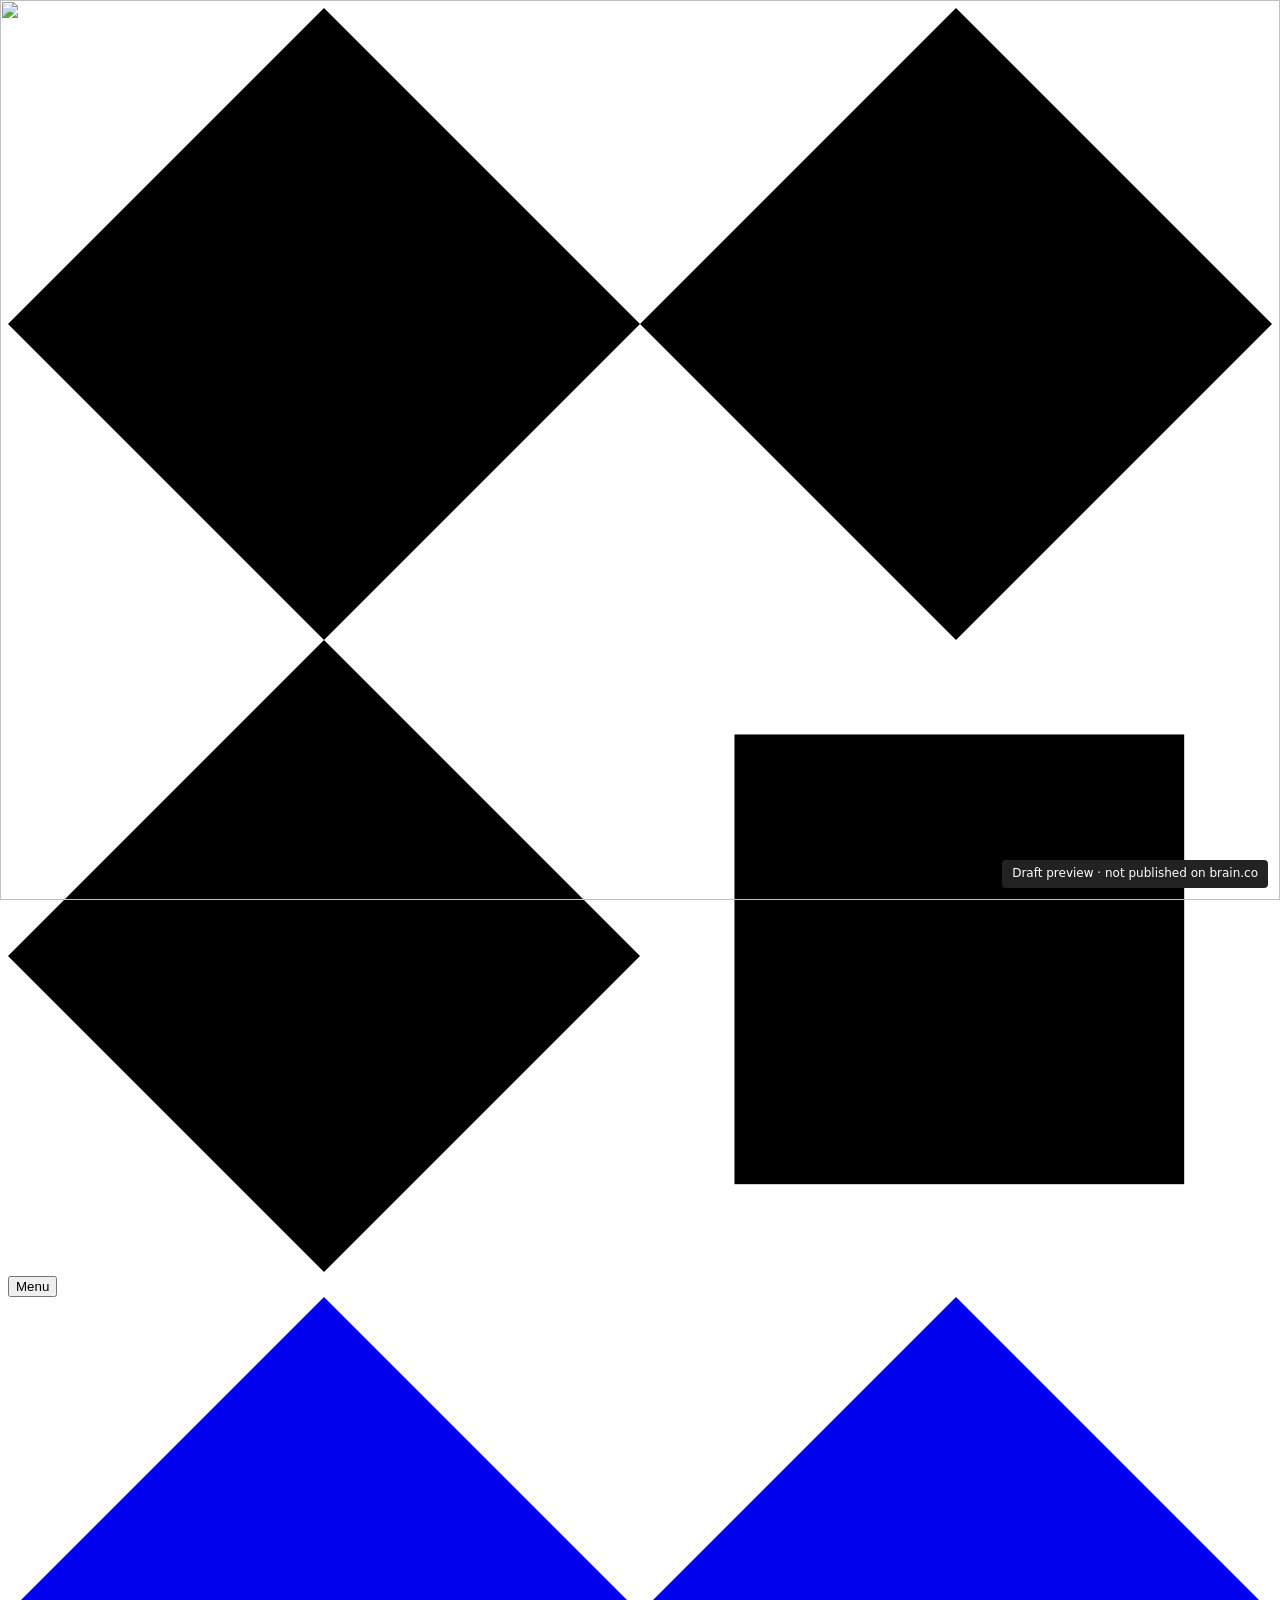
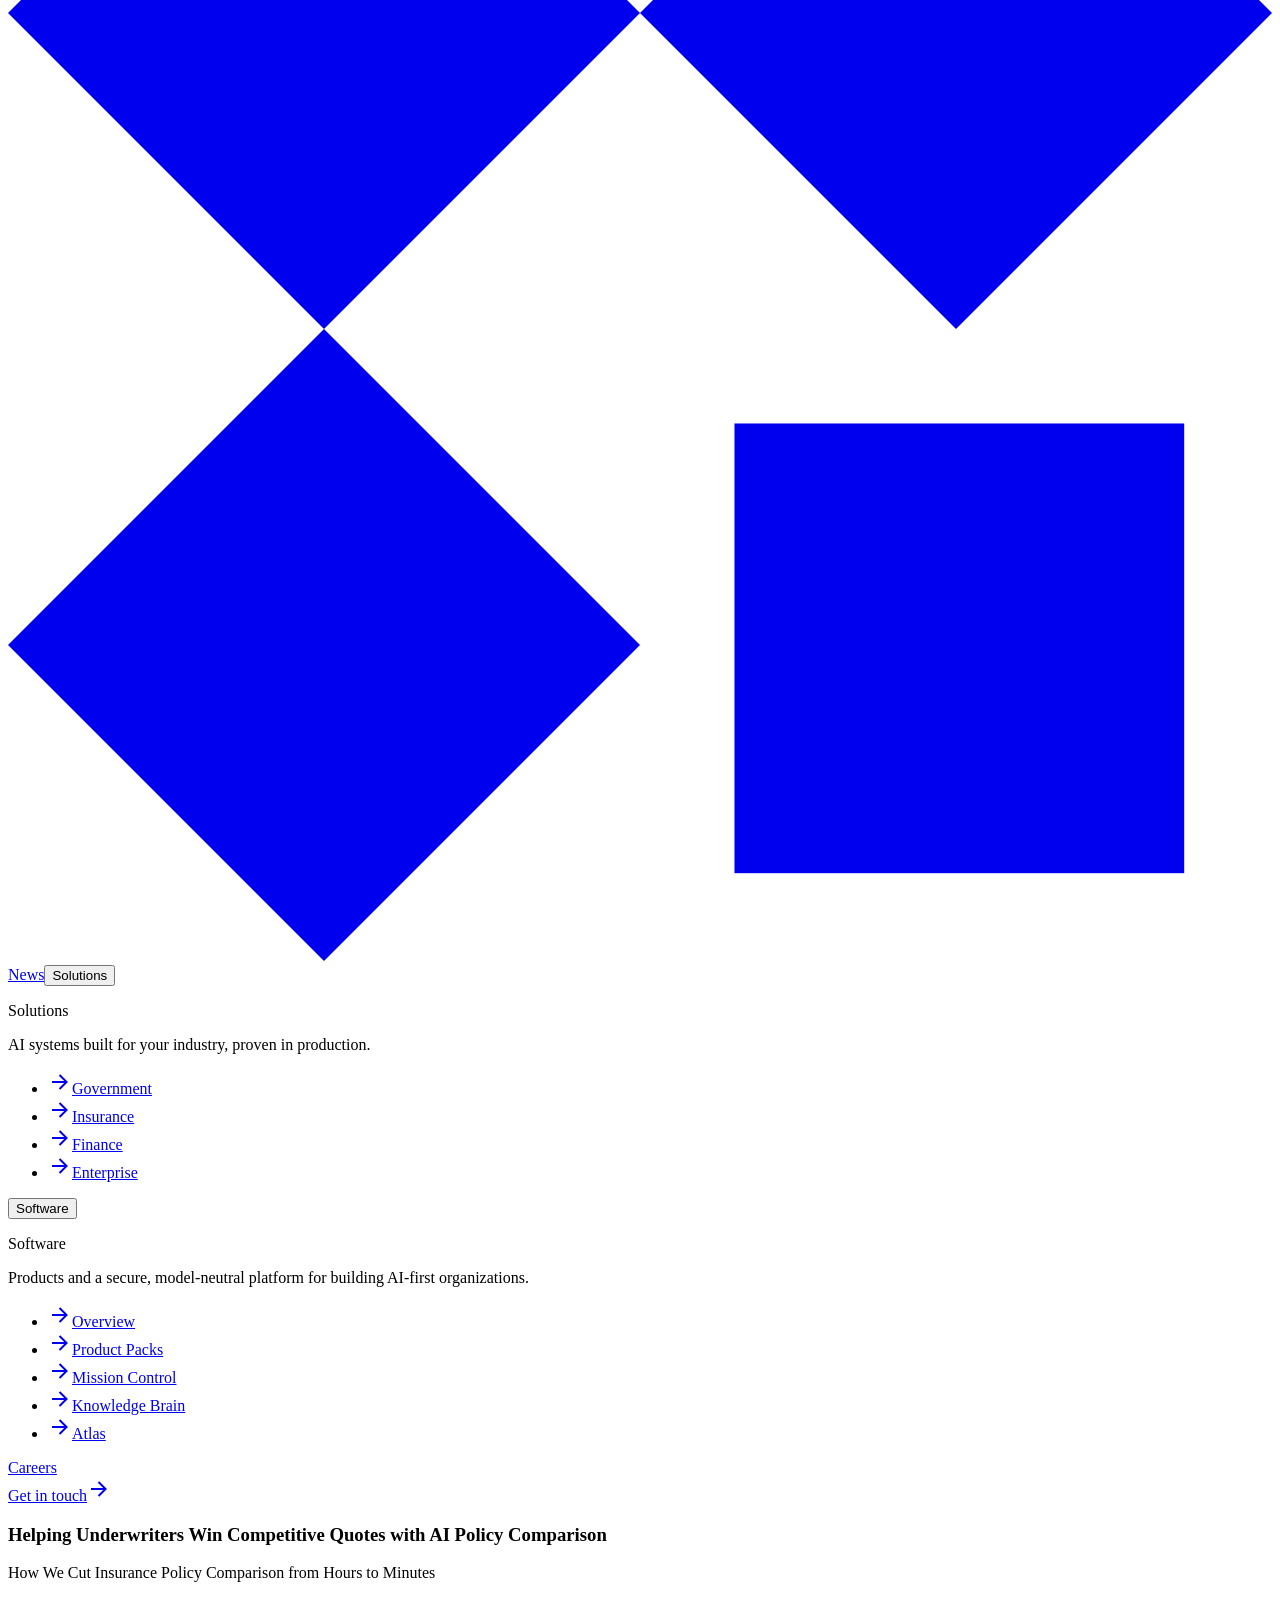
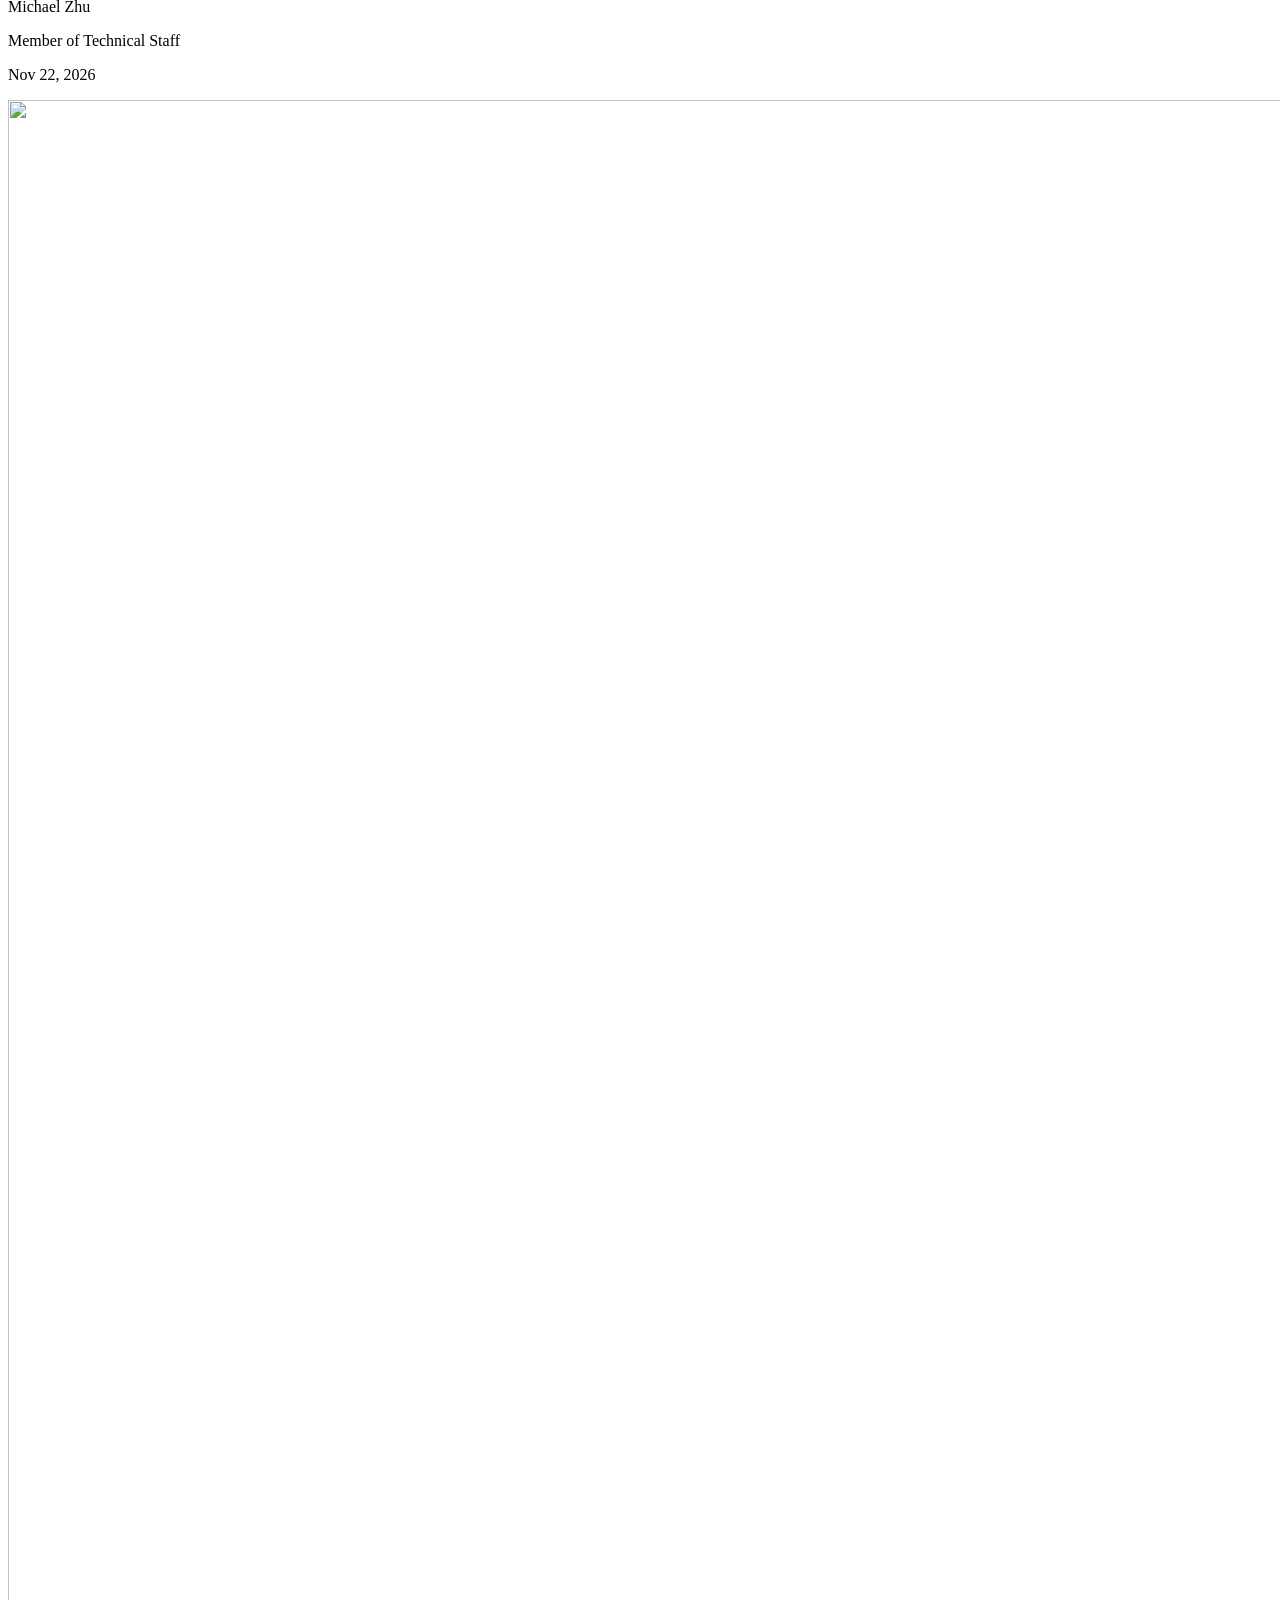
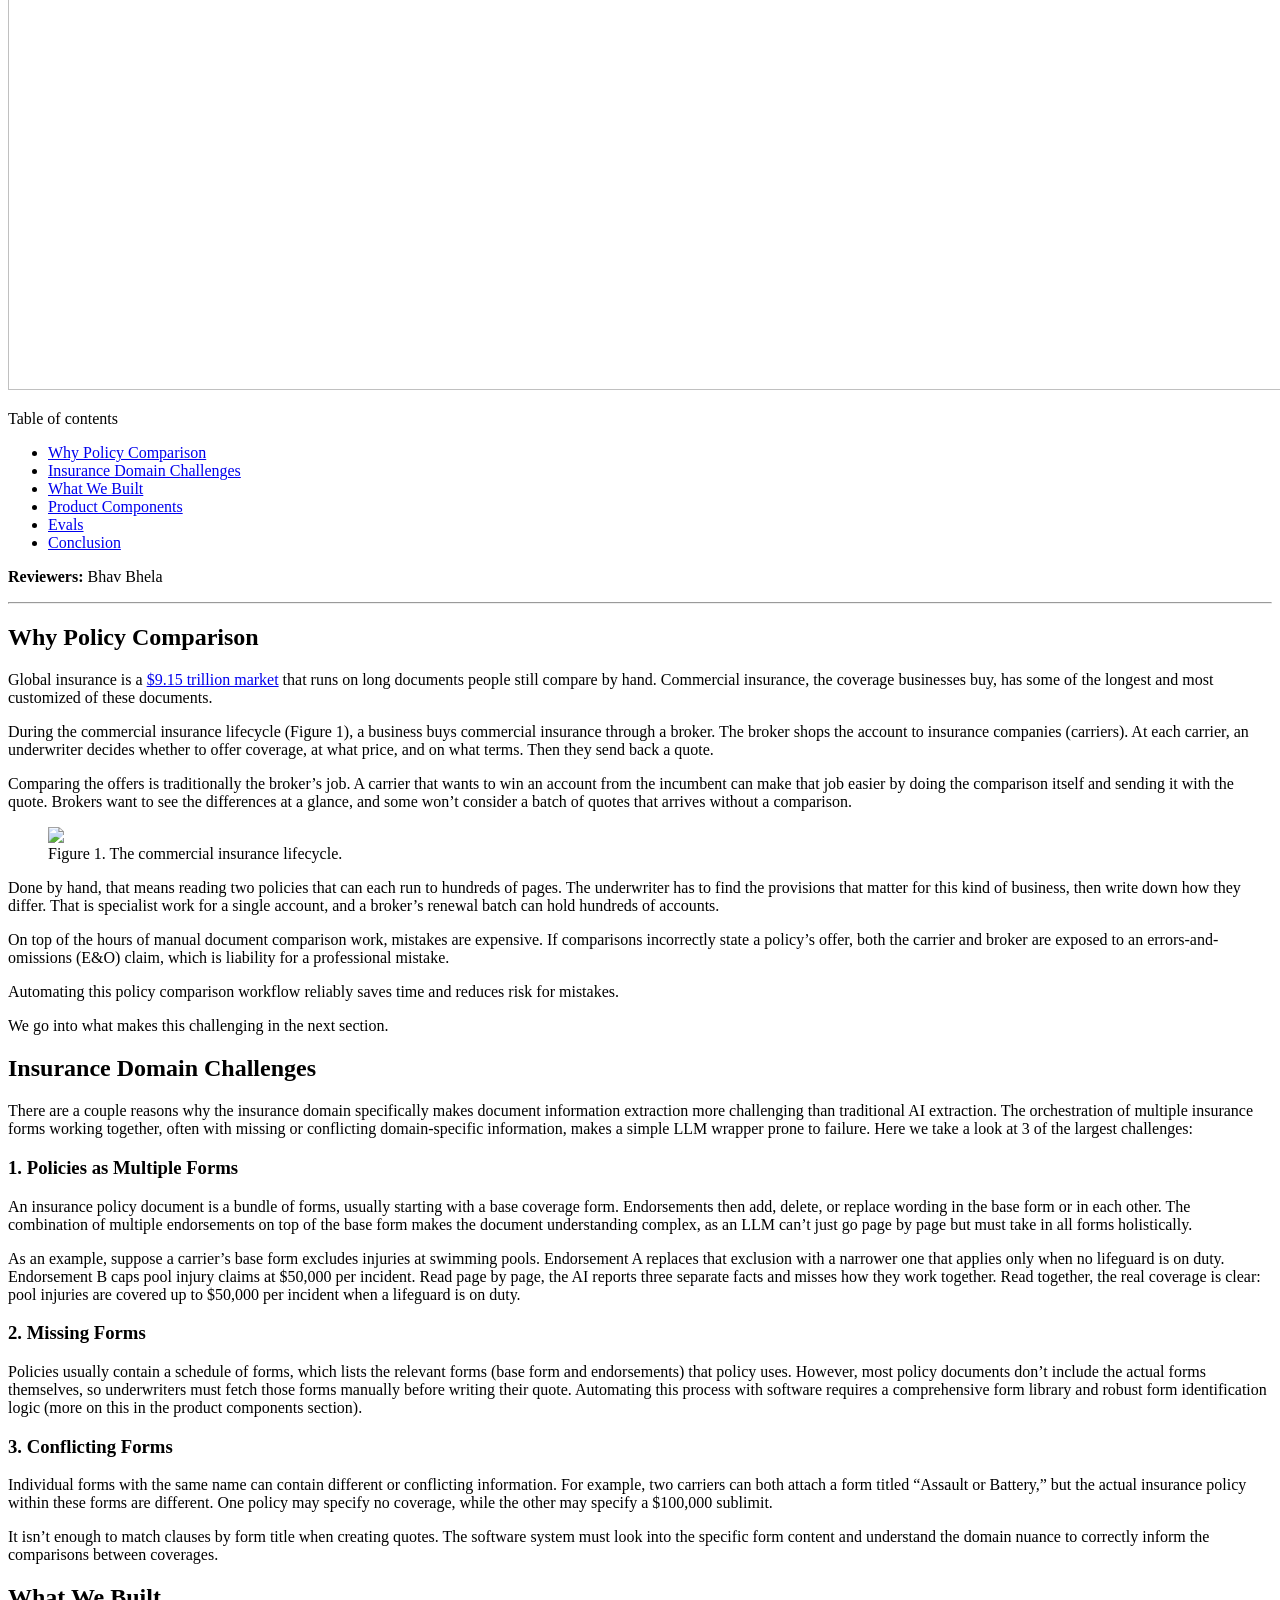
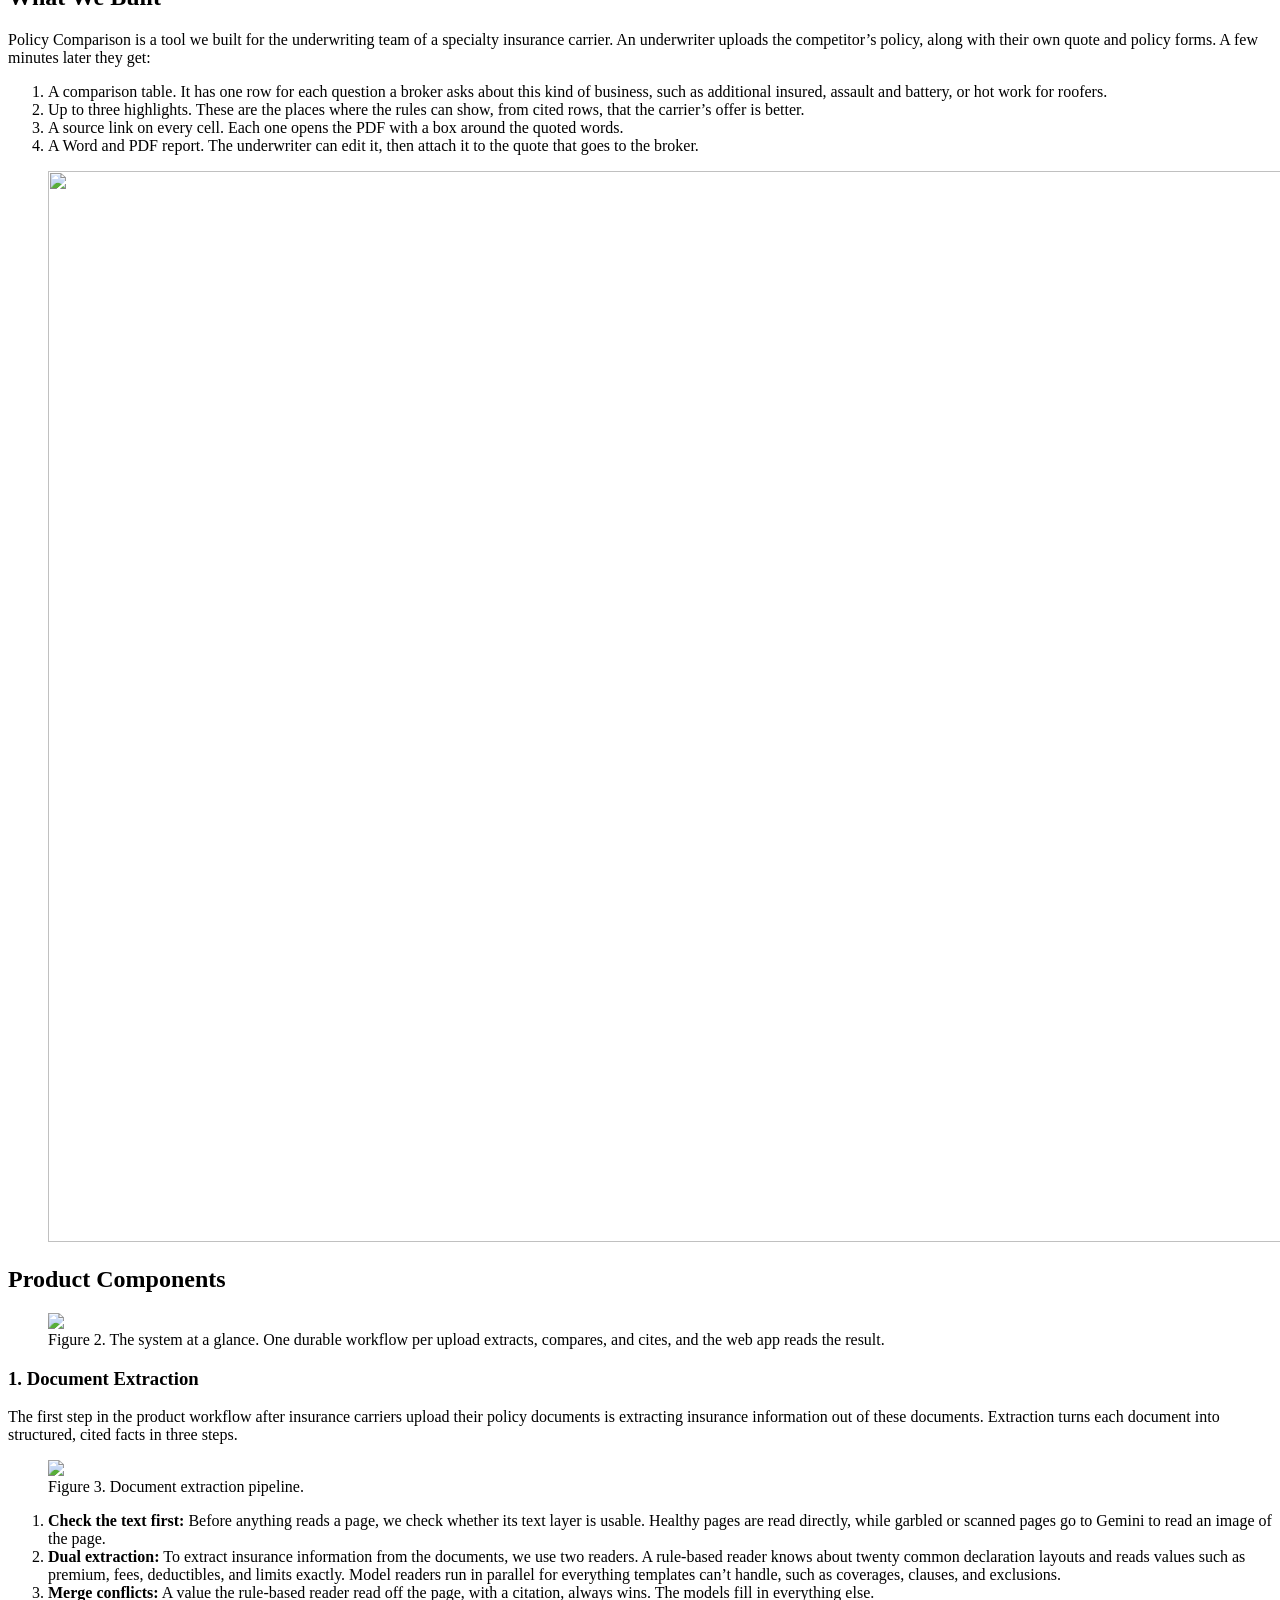
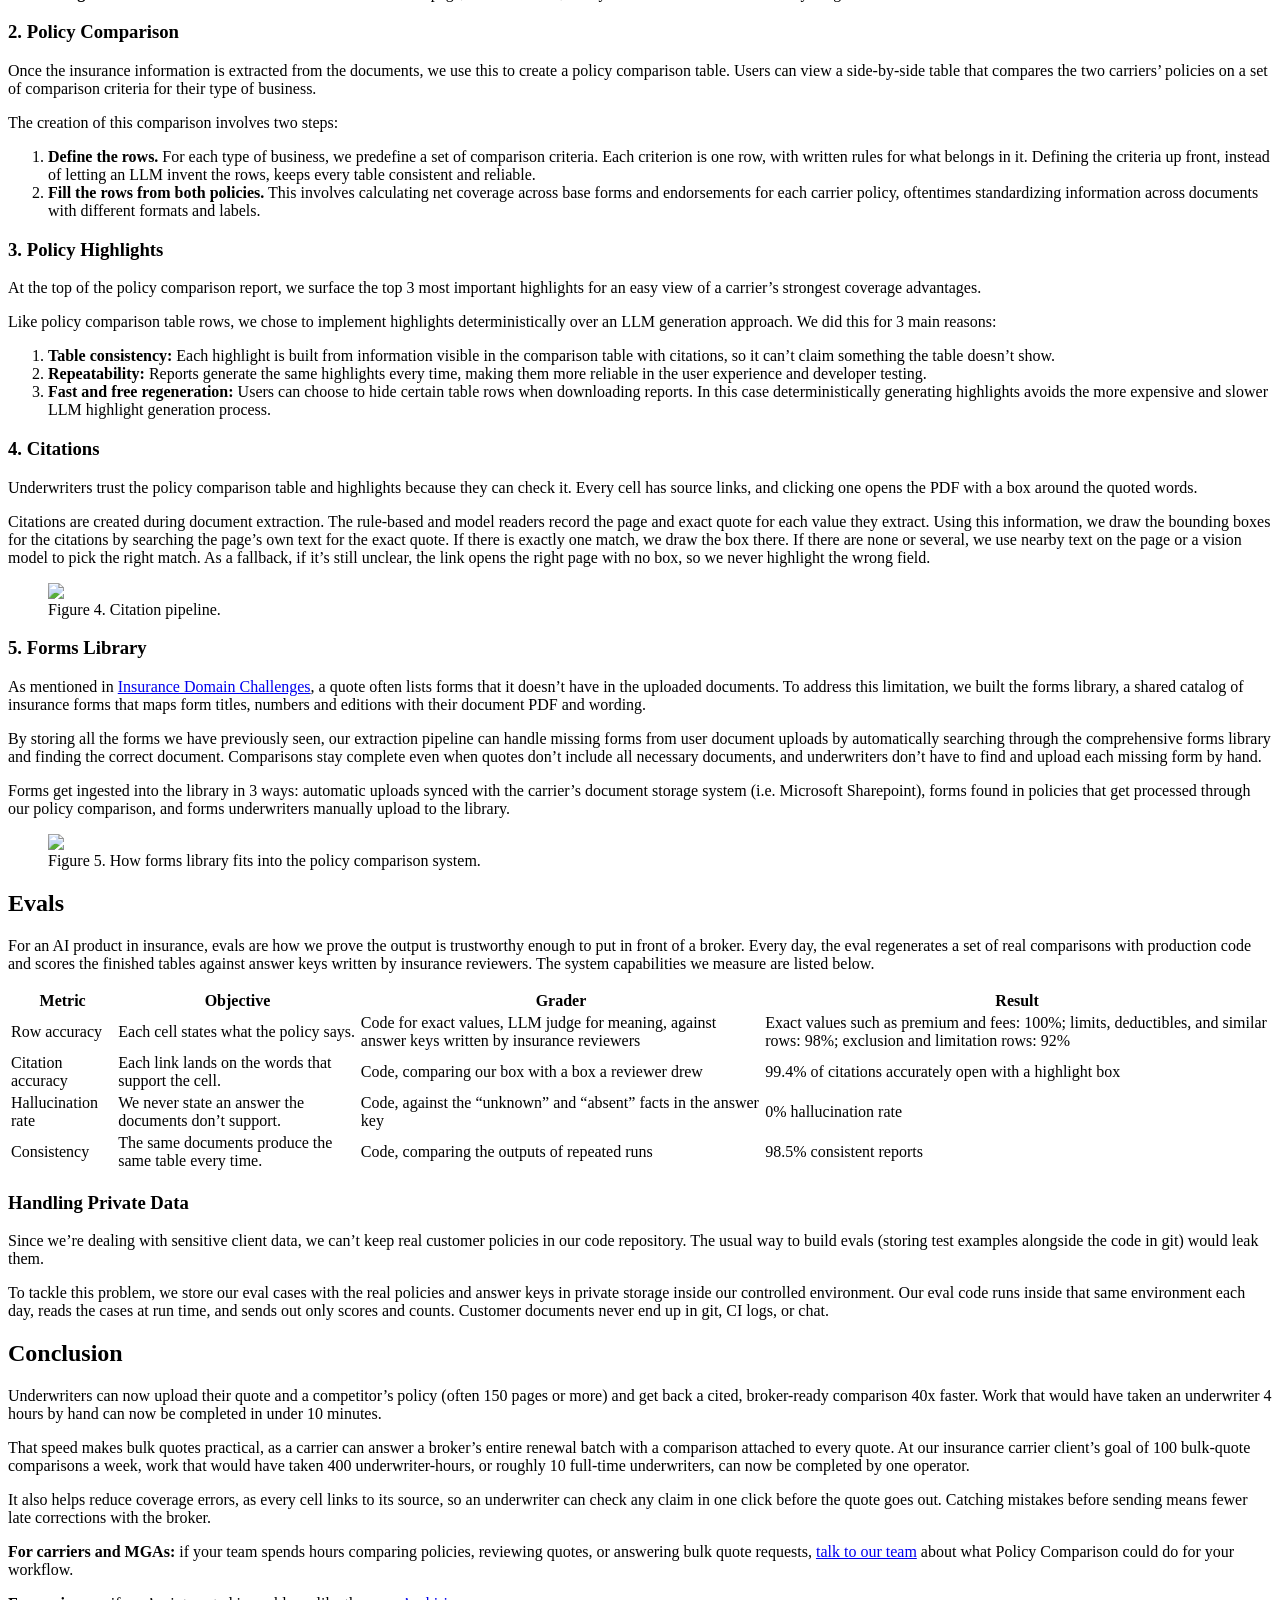
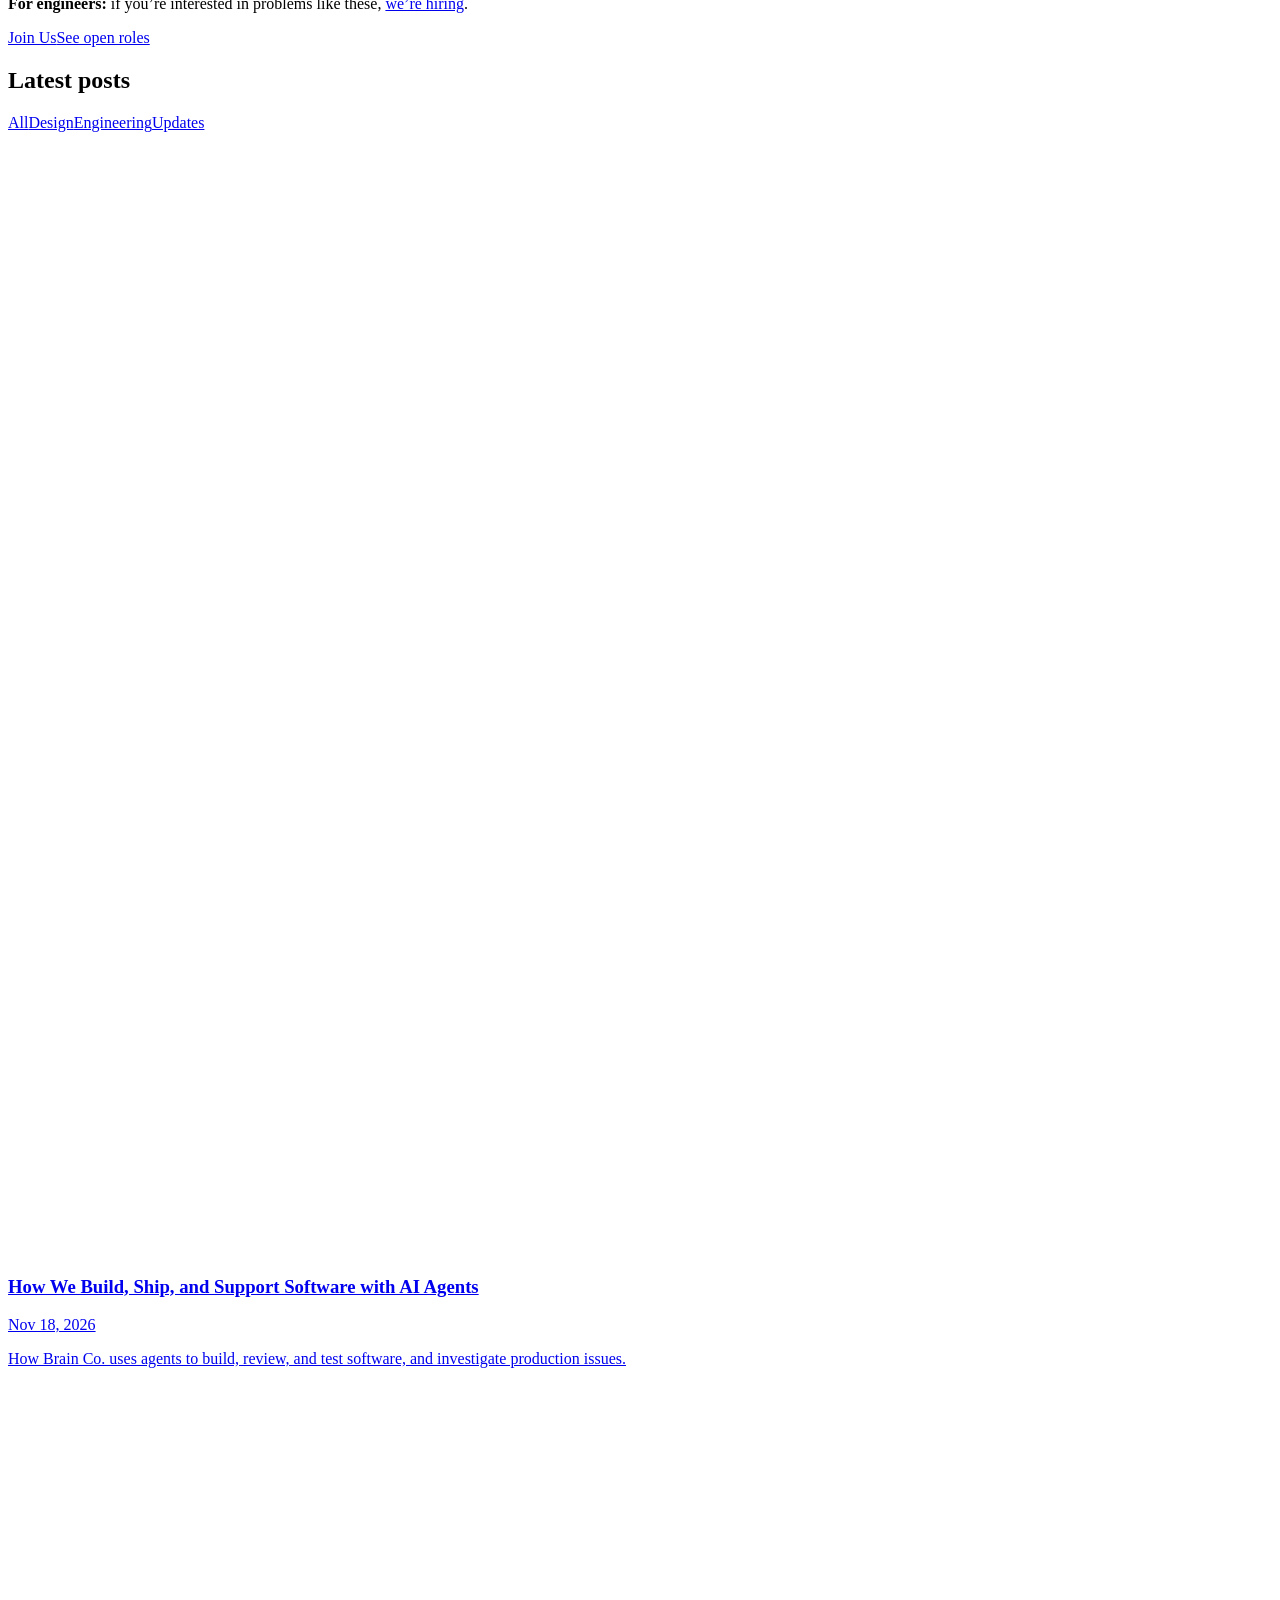
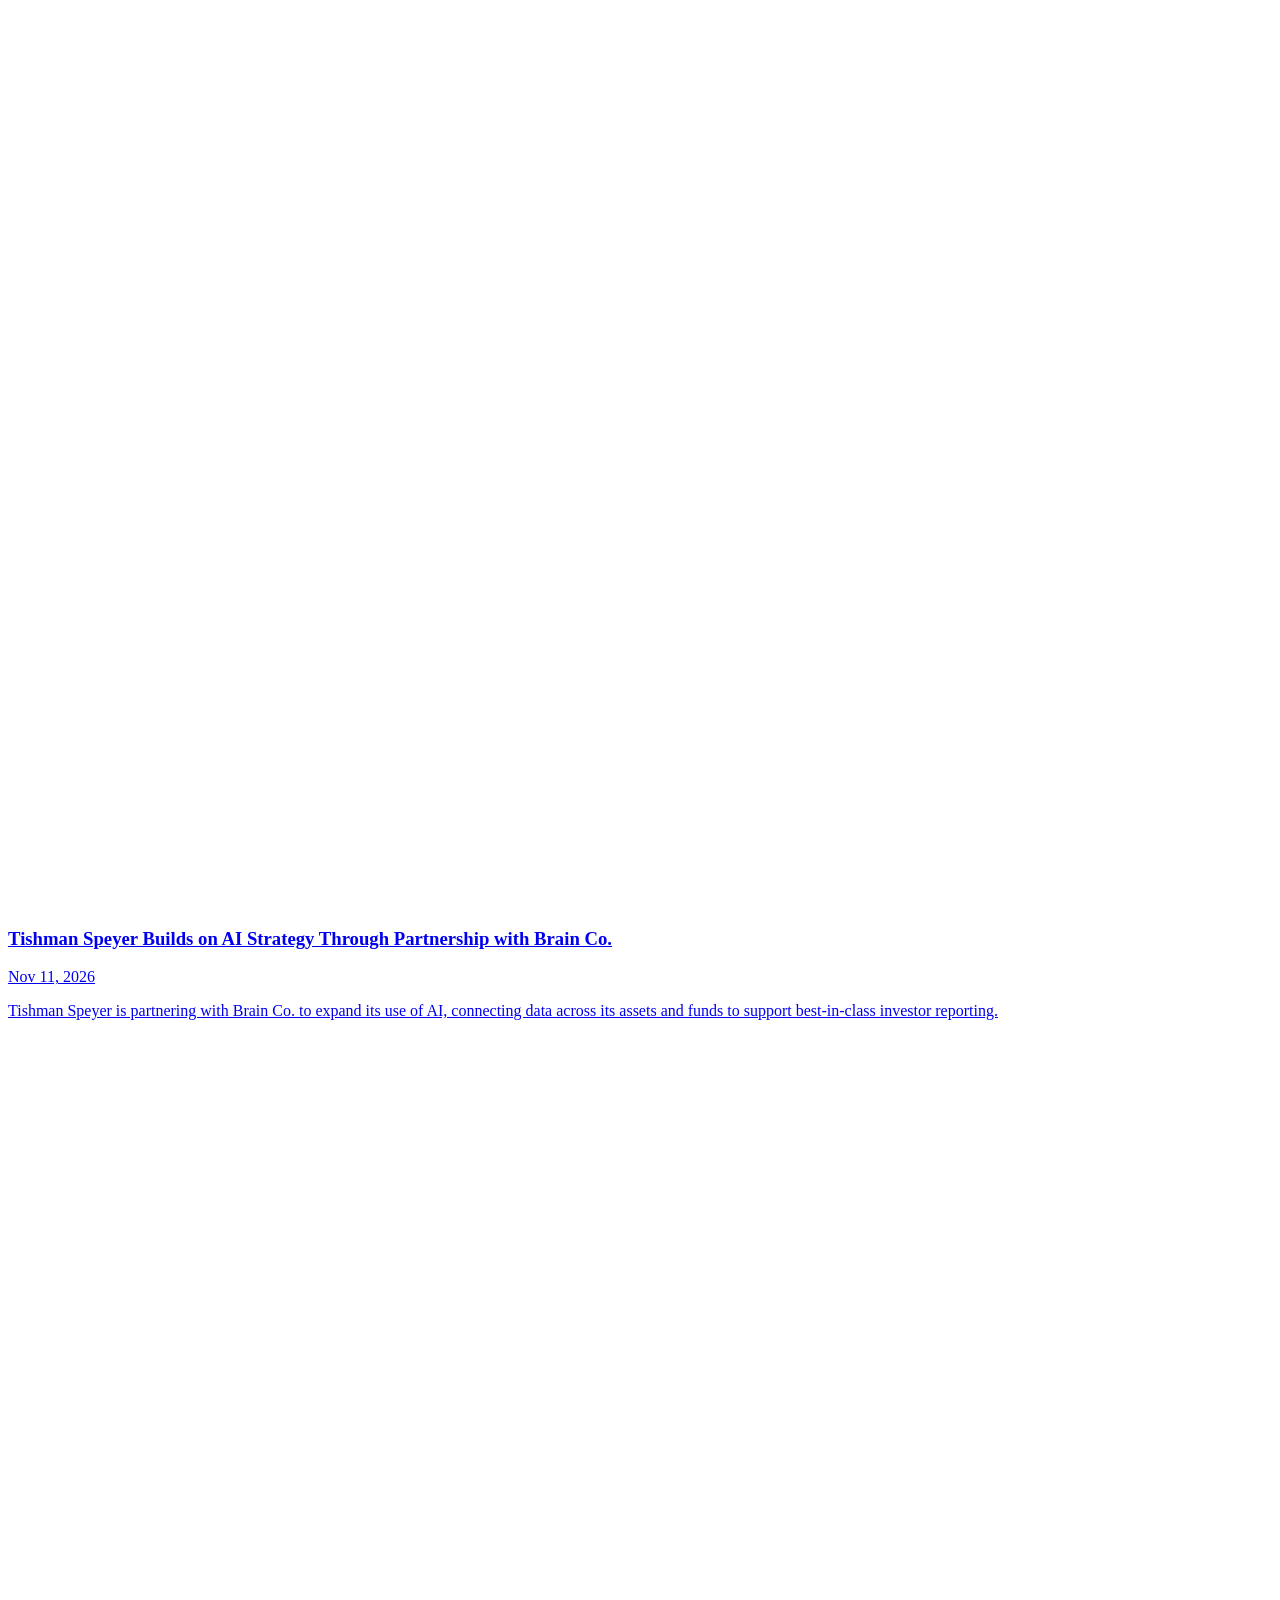
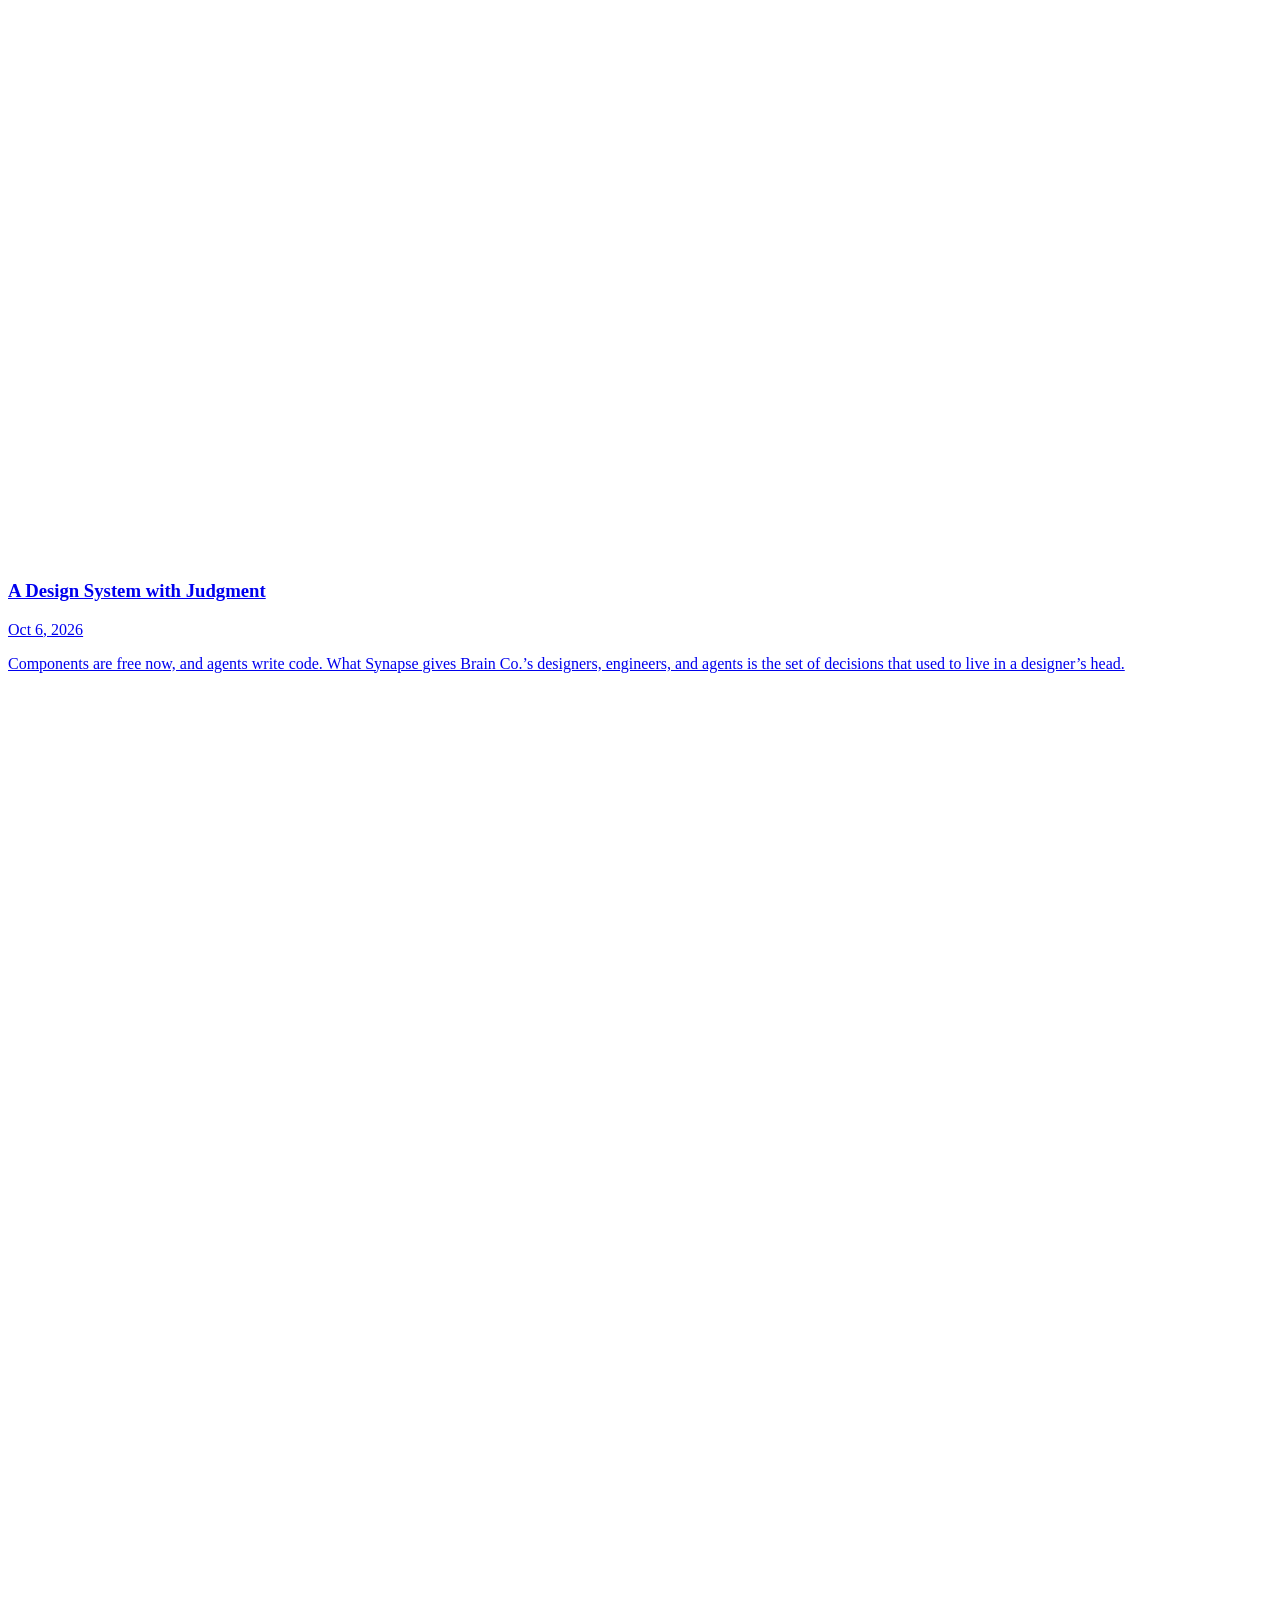
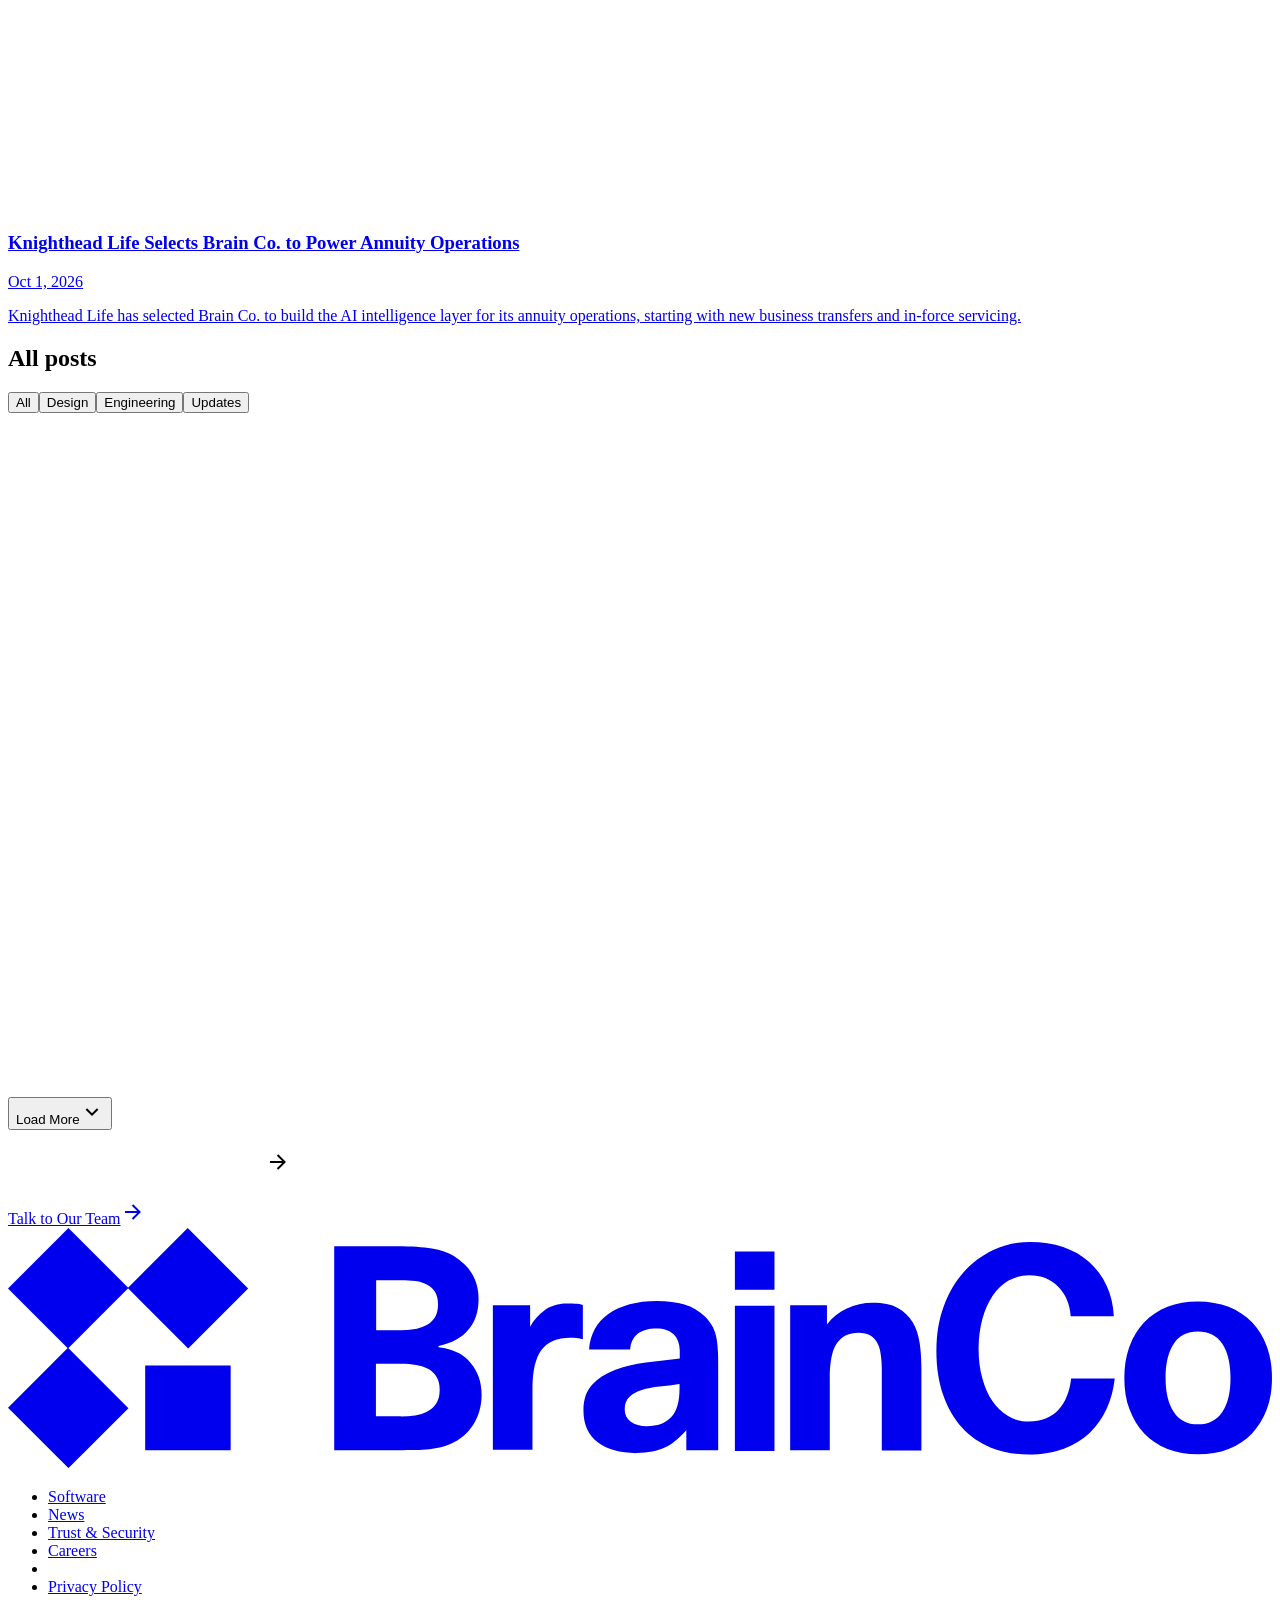
==== commit cb48da7f: "Link Forms Library to Insurance Domain Challenges; capitalize Figure 1 Co-Authored-By: Claude Opus 5" ====
--- a/blog/helping-underwriters-win-competitive-quotes-with-ai-policy-comparison/index.html
+++ b/blog/helping-underwriters-win-competitive-quotes-with-ai-policy-comparison/index.html
@@ -17,4 +17,4 @@
   e.preventDefault(); e.stopPropagation();
   if (e.metaKey || e.ctrlKey || a.target === '_blank') window.open(dest, '_blank', 'noopener'); else location.href = dest;
 }, true);
-</script><meta charSet="utf-8"/><link rel="preconnect" href="https://rzhsneqw.api.sanity.io"/><meta name="viewport" content="width=device-width, initial-scale=1"/><link rel="preload" href="/policy-comparison-blog-preview/_next/static/media/BrainCoMonumentGroteskSemiMono_Bold-s.p.3g0p5zovl3aqv.woff2" as="font" crossorigin="" type="font/woff2"/><link rel="preload" href="/policy-comparison-blog-preview/_next/static/media/BrainCoMonumentGroteskSemiMono_BoldItalic-s.p.3x9k2e3j-9zpu.woff2" as="font" crossorigin="" type="font/woff2"/><link rel="preload" href="/policy-comparison-blog-preview/_next/static/media/BrainCoMonumentGroteskSemiMono_Medium-s.p.40hah6m5wlt0_.woff2" as="font" crossorigin="" type="font/woff2"/><link rel="preload" href="/policy-comparison-blog-preview/_next/static/media/BrainCoMonumentGroteskSemiMono_MediumItalic-s.p.1e43dcf160_dl.woff2" as="font" crossorigin="" type="font/woff2"/><link rel="preload" href="/policy-comparison-blog-preview/_next/static/media/BrainCoMonumentGroteskSemiMono_Regular-s.p.3ztx9zyp0c09j.woff2" as="font" crossorigin="" type="font/woff2"/><link rel="preload" href="/policy-comparison-blog-preview/_next/static/media/BrainCoMonumentGroteskSemiMono_RegularItalic-s.p.386acbfbh_ibh.woff2" as="font" crossorigin="" type="font/woff2"/><link rel="preload" href="/policy-comparison-blog-preview/_next/static/media/Unica77LLWeb_Bold-s.p.04w4ng0l9nbq0.woff2" as="font" crossorigin="" type="font/woff2"/><link rel="preload" href="/policy-comparison-blog-preview/_next/static/media/Unica77LLWeb_Italic-s.p.38kr1fqjlbidu.woff2" as="font" crossorigin="" type="font/woff2"/><link rel="preload" href="/policy-comparison-blog-preview/_next/static/media/Unica77LLWeb_Medium-s.p.2dmk984i_qi6g.woff2" as="font" crossorigin="" type="font/woff2"/><link rel="preload" href="/policy-comparison-blog-preview/_next/static/media/Unica77LLWeb_Regular-s.p.08w1crrcdxptt.woff2" as="font" crossorigin="" type="font/woff2"/><link rel="preload" href="/policy-comparison-blog-preview/_next/static/media/caa3a2e1cccd8315-s.p.0wgildi0cnwt9.woff2" as="font" crossorigin="" type="font/woff2"/><link rel="preload" as="image" href="/policy-comparison-blog-preview/preview/policy-comparison/cover.png"/><link rel="stylesheet" href="/policy-comparison-blog-preview/_next/static/chunks/2pjr3y7c1cqin.css" data-precedence="next"/><link rel="stylesheet" href="/policy-comparison-blog-preview/_next/static/chunks/3geocl56eo22t.css" data-precedence="next"/><link rel="preload" as="script" fetchPriority="low" href="/policy-comparison-blog-preview/_next/static/chunks/0wm3uufmawhqj.js"/><script src="/policy-comparison-blog-preview/_next/static/chunks/033e1b4wu4mi6.js" async=""></script><script src="/policy-comparison-blog-preview/_next/static/chunks/1dl3--9nt79d2.js" async=""></script><script src="/policy-comparison-blog-preview/_next/static/chunks/2d3u8415h332g.js" async=""></script><script src="/policy-comparison-blog-preview/_next/static/chunks/3vtztokq1q-tc.js" async=""></script><script src="/policy-comparison-blog-preview/_next/static/chunks/3g0bajdxq4eda.js" async=""></script><script src="/policy-comparison-blog-preview/_next/static/chunks/turbopack-14pl7k1kum2gp.js" async=""></script><script src="/policy-comparison-blog-preview/_next/static/chunks/2shd1d9slajui.js" async=""></script><script src="/policy-comparison-blog-preview/_next/static/chunks/3ss1yfgjcd2a7.js" async=""></script><script src="/policy-comparison-blog-preview/_next/static/chunks/1go6l441rpwnk.js" async=""></script><script src="/policy-comparison-blog-preview/_next/static/chunks/2axk0u-8gyhn9.js" async=""></script><script src="/policy-comparison-blog-preview/_next/static/chunks/40046txg-847a.js" async=""></script><script src="/policy-comparison-blog-preview/_next/static/chunks/35oakcr3vu8py.js" async=""></script><script src="/policy-comparison-blog-preview/_next/static/chunks/41is31wqngt-k.js" async=""></script><script src="/policy-comparison-blog-preview/_next/static/chunks/0z6h7ojm940pp.js" async=""></script><script src="/policy-comparison-blog-preview/_next/static/chunks/2mi8ouqi7h6bz.js" async=""></script><meta name="theme-color" content="#0f172a"/><title>Helping Underwriters Win Competitive Quotes with AI Policy Comparison · Brain Co.</title><meta name="description" content="How We Cut Insurance Policy Comparison from Hours to Minutes"/><meta name="application-name" content="Brain Co."/><link rel="manifest" href="https://brain.co/manifest.webmanifest"/><meta name="robots" content="noindex, nofollow"/><link rel="canonical" href="https://brain.co/blog/helping-underwriters-win-competitive-quotes-with-ai-policy-comparison"/><meta property="og:title" content="Helping Underwriters Win Competitive Quotes with AI Policy Comparison"/><meta property="og:description" content="How We Cut Insurance Policy Comparison from Hours to Minutes"/><meta property="og:url" content="https://brain.co/blog/helping-underwriters-win-competitive-quotes-with-ai-policy-comparison"/><meta property="og:site_name" content="Brain Co."/><meta property="og:locale" content="en_US"/><meta property="og:image" content="https://brain.co/blog/helping-underwriters-win-competitive-quotes-with-ai-policy-comparison/og?v=mwrsbk00"/><meta property="og:image:width" content="1200"/><meta property="og:image:height" content="630"/><meta property="og:image:alt" content="Helping Underwriters Win Competitive Quotes with AI Policy Comparison"/><meta property="og:type" content="article"/><meta property="article:published_time" content="2026-11-22T17:00:00.000Z"/><meta property="article:author" content="Michael Zhu"/><meta name="twitter:card" content="summary_large_image"/><meta name="twitter:title" content="Helping Underwriters Win Competitive Quotes with AI Policy Comparison"/><meta name="twitter:description" content="How We Cut Insurance Policy Comparison from Hours to Minutes"/><meta name="twitter:image" content="https://brain.co/blog/helping-underwriters-win-competitive-quotes-with-ai-policy-comparison/og?v=mwrsbk00"/><meta name="twitter:image:alt" content="Helping Underwriters Win Competitive Quotes with AI Policy Comparison"/><link rel="icon" href="https://brain.co/icon?f8f95f8f72778561" type="image/png" sizes="32x32"/><link rel="apple-touch-icon" href="https://brain.co/apple-icon?d2c3b303bc55e682" type="image/png" sizes="180x180"/><meta name="next-size-adjust" content=""/><script type="application/ld+json">[{"@context":"https://schema.org","@type":"Organization","@id":"https://brain.co/#organization","name":"Brain Co.","url":"https://brain.co/","logo":"https://brain.co/icon.png","sameAs":[]},{"@context":"https://schema.org","@type":"WebSite","@id":"https://brain.co/#website","url":"https://brain.co/","name":"Brain Co.","publisher":{"@id":"https://brain.co/#organization"}}]</script><script src="/policy-comparison-blog-preview/_next/static/chunks/0cz1d0mv5g_q7.js" noModule=""></script></head><body class="min-h-screen antialiased"><div hidden=""><!--$--><!--/$--></div><div class="hidden nav:block"><header class="text-fg-primary"><div class="relative"><div class="container-wide grid grid-cols-12 items-start gap-x-gutter pt-8 pb-10"><a aria-label="Brain Co. — Home" class="col-span-2 h-[92px]" style="--mark-resize:300ms;--mark-grows-after:calc(4 * var(--drop-step) + var(--drop-duration) - var(--mark-resize))" href="https://brain.co/"><svg viewBox="0 0 95 95" class="transition-[width,height] duration-(--mark-resize) ease-out motion-reduce:transition-none size-[92px]" style="filter:invert(var(--logo-invert, 0))" fill="black" role="img" aria-label="Brain Co."><polygon class="transition-none opacity-0" points="23.75,0 47.5,23.75 23.75,47.5 0,23.75"></polygon><polygon class="transition-none opacity-0" points="71.25,0 95,23.75 71.25,47.5 47.5,23.75"></polygon><polygon class="transition-none opacity-0" points="23.75,47.5 47.5,71.25 23.75,95 0,71.25"></polygon><rect class="transition-none opacity-0" x="54.6" y="54.6" width="33.8" height="33.8"></rect></svg></a><button type="button" aria-expanded="false" class="relative col-span-3 col-start-10 justify-self-end before:absolute before:inset-x-0 before:top-0 before:border-t-4 before:border-fg-primary pt-4 text-subtitle">Menu</button></div></div><div inert="" class="fixed top-0 left-0 right-0 z-40 transition-transform duration-300 motion-reduce:transition-none -translate-y-full"><div class="border-b-4 border-fg-primary bg-surface"><div class="container-wide grid grid-cols-12 items-center gap-x-gutter h-20 group/links"><a aria-label="Brain Co. — Home" class="col-span-2" href="https://brain.co/"><svg viewBox="0 0 95 95" class="size-9" fill="currentColor" role="img" aria-label="Brain Co."><polygon points="23.75,0 47.5,23.75 23.75,47.5 0,23.75"></polygon><polygon points="71.25,0 95,23.75 71.25,47.5 47.5,23.75"></polygon><polygon points="23.75,47.5 47.5,71.25 23.75,95 0,71.25"></polygon><rect x="54.6" y="54.6" width="33.8" height="33.8"></rect></svg></a><nav aria-label="Main, condensed" class="justify-center gap-14 col-span-6 col-start-4 flex text-label"><a data-nav-item="true" class="transition-colors duration-[320ms] ease-out-cubic motion-reduce:transition-none group-has-[[data-nav-item]:hover]/links:[&amp;:not(:hover,[aria-expanded=true])]:text-ink-500" href="https://brain.co/news">News</a><span><button type="button" aria-expanded="false" data-nav-item="true" class="transition-colors duration-[320ms] ease-out-cubic motion-reduce:transition-none group-has-[[data-nav-item]:hover]/links:[&amp;:not(:hover,[aria-expanded=true])]:text-ink-500">Solutions</button><div inert="" class="absolute inset-x-0 grid border-b-4 pointer-events-none grid-rows-[0fr] border-transparent bg-transparent [transition:grid-template-rows_300ms_ease-out_200ms,border-bottom-color_150ms_ease-out] z-30 top-(--condensed-nav-height)"><div class="min-h-0 overflow-hidden"><div class="container-wide pt-10 pb-[38px]"><div class="grid grid-cols-12 items-start gap-x-gutter"><div class="col-span-4 max-w-[437px] transition-opacity duration-200 ease-out opacity-0 delay-0"><p class="text-body text-bold text-fg-primary">Solutions</p><p class="mt-1 text-body text-fg-primary text-pretty">AI systems built for your industry, proven in production.</p></div><ul class="col-start-6 -ml-gutter flex w-max flex-col gap-0"><li style="transition-delay:0ms" class="transition-[opacity,translate] duration-300 motion-reduce:transition-none ease-panel translate-y-1.5 opacity-0"><a class="group/link flex items-center gap-1 text-body text-fg-primary whitespace-nowrap" href="https://brain.co/solutions/government"><svg viewBox="0 0 24 24" xmlns="http://www.w3.org/2000/svg" width="24" height="24" fill="currentColor" aria-hidden="true" class="remixicon size-4 shrink-0 transition-transform duration-150 group-hover/link:translate-x-[3px] group-focus-visible/link:translate-x-[3px] motion-reduce:transition-none ease-panel"><path d="M16.1716 10.9999L10.8076 5.63589L12.2218 4.22168L20 11.9999L12.2218 19.778L10.8076 18.3638L16.1716 12.9999H4V10.9999H16.1716Z"></path></svg><span>Government</span></a></li><li style="transition-delay:0ms" class="transition-[opacity,translate] duration-300 motion-reduce:transition-none ease-panel translate-y-1.5 opacity-0"><a class="group/link flex items-center gap-1 text-body text-fg-primary whitespace-nowrap" href="https://brain.co/solutions/insurance"><svg viewBox="0 0 24 24" xmlns="http://www.w3.org/2000/svg" width="24" height="24" fill="currentColor" aria-hidden="true" class="remixicon size-4 shrink-0 transition-transform duration-150 group-hover/link:translate-x-[3px] group-focus-visible/link:translate-x-[3px] motion-reduce:transition-none ease-panel"><path d="M16.1716 10.9999L10.8076 5.63589L12.2218 4.22168L20 11.9999L12.2218 19.778L10.8076 18.3638L16.1716 12.9999H4V10.9999H16.1716Z"></path></svg><span>Insurance</span></a></li><li style="transition-delay:0ms" class="transition-[opacity,translate] duration-300 motion-reduce:transition-none ease-panel translate-y-1.5 opacity-0"><a class="group/link flex items-center gap-1 text-body text-fg-primary whitespace-nowrap" href="https://brain.co/solutions/finance"><svg viewBox="0 0 24 24" xmlns="http://www.w3.org/2000/svg" width="24" height="24" fill="currentColor" aria-hidden="true" class="remixicon size-4 shrink-0 transition-transform duration-150 group-hover/link:translate-x-[3px] group-focus-visible/link:translate-x-[3px] motion-reduce:transition-none ease-panel"><path d="M16.1716 10.9999L10.8076 5.63589L12.2218 4.22168L20 11.9999L12.2218 19.778L10.8076 18.3638L16.1716 12.9999H4V10.9999H16.1716Z"></path></svg><span>Finance</span></a></li><li style="transition-delay:0ms" class="transition-[opacity,translate] duration-300 motion-reduce:transition-none ease-panel translate-y-1.5 opacity-0"><a class="group/link flex items-center gap-1 text-body text-fg-primary whitespace-nowrap" href="https://brain.co/solutions/enterprise"><svg viewBox="0 0 24 24" xmlns="http://www.w3.org/2000/svg" width="24" height="24" fill="currentColor" aria-hidden="true" class="remixicon size-4 shrink-0 transition-transform duration-150 group-hover/link:translate-x-[3px] group-focus-visible/link:translate-x-[3px] motion-reduce:transition-none ease-panel"><path d="M16.1716 10.9999L10.8076 5.63589L12.2218 4.22168L20 11.9999L12.2218 19.778L10.8076 18.3638L16.1716 12.9999H4V10.9999H16.1716Z"></path></svg><span>Enterprise</span></a></li></ul></div></div></div></div></span><span><button type="button" aria-expanded="false" data-nav-item="true" class="transition-colors duration-[320ms] ease-out-cubic motion-reduce:transition-none group-has-[[data-nav-item]:hover]/links:[&amp;:not(:hover,[aria-expanded=true])]:text-ink-500">Software</button><div inert="" class="absolute inset-x-0 grid border-b-4 pointer-events-none grid-rows-[0fr] border-transparent bg-transparent [transition:grid-template-rows_300ms_ease-out_200ms,border-bottom-color_150ms_ease-out] z-30 top-(--condensed-nav-height)"><div class="min-h-0 overflow-hidden"><div class="container-wide pt-10 pb-[38px]"><div class="grid grid-cols-12 items-start gap-x-gutter"><div class="col-span-4 max-w-[437px] transition-opacity duration-200 ease-out opacity-0 delay-0"><p class="text-body text-bold text-fg-primary">Software</p><p class="mt-1 text-body text-fg-primary text-pretty">Products and a secure, model-neutral platform for building AI-first organizations.</p></div><ul class="col-start-6 -ml-gutter flex w-max flex-col gap-0"><li style="transition-delay:0ms" class="transition-[opacity,translate] duration-300 motion-reduce:transition-none ease-panel translate-y-1.5 opacity-0"><a class="group/link flex items-center gap-1 text-body text-fg-primary whitespace-nowrap" href="https://brain.co/software"><svg viewBox="0 0 24 24" xmlns="http://www.w3.org/2000/svg" width="24" height="24" fill="currentColor" aria-hidden="true" class="remixicon size-4 shrink-0 transition-transform duration-150 group-hover/link:translate-x-[3px] group-focus-visible/link:translate-x-[3px] motion-reduce:transition-none ease-panel"><path d="M16.1716 10.9999L10.8076 5.63589L12.2218 4.22168L20 11.9999L12.2218 19.778L10.8076 18.3638L16.1716 12.9999H4V10.9999H16.1716Z"></path></svg><span>Overview</span></a></li><li style="transition-delay:0ms" class="transition-[opacity,translate] duration-300 motion-reduce:transition-none ease-panel translate-y-1.5 opacity-0"><a class="group/link flex items-center gap-1 text-body text-fg-primary whitespace-nowrap" href="https://brain.co/software/product-packs"><svg viewBox="0 0 24 24" xmlns="http://www.w3.org/2000/svg" width="24" height="24" fill="currentColor" aria-hidden="true" class="remixicon size-4 shrink-0 transition-transform duration-150 group-hover/link:translate-x-[3px] group-focus-visible/link:translate-x-[3px] motion-reduce:transition-none ease-panel"><path d="M16.1716 10.9999L10.8076 5.63589L12.2218 4.22168L20 11.9999L12.2218 19.778L10.8076 18.3638L16.1716 12.9999H4V10.9999H16.1716Z"></path></svg><span>Product Packs</span></a></li><li style="transition-delay:0ms" class="transition-[opacity,translate] duration-300 motion-reduce:transition-none ease-panel translate-y-1.5 opacity-0"><a class="group/link flex items-center gap-1 text-body text-fg-primary whitespace-nowrap" href="https://brain.co/software/mission-control"><svg viewBox="0 0 24 24" xmlns="http://www.w3.org/2000/svg" width="24" height="24" fill="currentColor" aria-hidden="true" class="remixicon size-4 shrink-0 transition-transform duration-150 group-hover/link:translate-x-[3px] group-focus-visible/link:translate-x-[3px] motion-reduce:transition-none ease-panel"><path d="M16.1716 10.9999L10.8076 5.63589L12.2218 4.22168L20 11.9999L12.2218 19.778L10.8076 18.3638L16.1716 12.9999H4V10.9999H16.1716Z"></path></svg><span>Mission Control</span></a></li><li style="transition-delay:0ms" class="transition-[opacity,translate] duration-300 motion-reduce:transition-none ease-panel translate-y-1.5 opacity-0"><a class="group/link flex items-center gap-1 text-body text-fg-primary whitespace-nowrap" href="https://brain.co/software/knowledge-brain"><svg viewBox="0 0 24 24" xmlns="http://www.w3.org/2000/svg" width="24" height="24" fill="currentColor" aria-hidden="true" class="remixicon size-4 shrink-0 transition-transform duration-150 group-hover/link:translate-x-[3px] group-focus-visible/link:translate-x-[3px] motion-reduce:transition-none ease-panel"><path d="M16.1716 10.9999L10.8076 5.63589L12.2218 4.22168L20 11.9999L12.2218 19.778L10.8076 18.3638L16.1716 12.9999H4V10.9999H16.1716Z"></path></svg><span>Knowledge Brain</span></a></li><li style="transition-delay:0ms" class="transition-[opacity,translate] duration-300 motion-reduce:transition-none ease-panel translate-y-1.5 opacity-0"><a class="group/link flex items-center gap-1 text-body text-fg-primary whitespace-nowrap" href="https://brain.co/software/atlas"><svg viewBox="0 0 24 24" xmlns="http://www.w3.org/2000/svg" width="24" height="24" fill="currentColor" aria-hidden="true" class="remixicon size-4 shrink-0 transition-transform duration-150 group-hover/link:translate-x-[3px] group-focus-visible/link:translate-x-[3px] motion-reduce:transition-none ease-panel"><path d="M16.1716 10.9999L10.8076 5.63589L12.2218 4.22168L20 11.9999L12.2218 19.778L10.8076 18.3638L16.1716 12.9999H4V10.9999H16.1716Z"></path></svg><span>Atlas</span></a></li></ul></div></div></div></div></span><a data-nav-item="true" class="transition-colors duration-[320ms] ease-out-cubic motion-reduce:transition-none group-has-[[data-nav-item]:hover]/links:[&amp;:not(:hover,[aria-expanded=true])]:text-ink-500" href="https://brain.co/careers">Careers</a></nav><a data-nav-item="true" class="group/touch inline-flex items-center gap-1.5 col-span-3 col-start-10 justify-self-end text-label transition-colors duration-[320ms] ease-out-cubic motion-reduce:transition-none group-has-[[data-nav-item]:hover]/links:[&amp;:not(:hover,[aria-expanded=true])]:text-ink-500" href="https://brain.co/contact">Get in touch<svg viewBox="0 0 24 24" xmlns="http://www.w3.org/2000/svg" width="24" height="24" fill="currentColor" aria-hidden="true" class="remixicon size-4 shrink-0 opacity-0 transition-[opacity,translate] duration-200 ease-out group-hover/touch:translate-x-0.5 group-hover/touch:opacity-100 group-focus-visible/touch:translate-x-0.5 group-focus-visible/touch:opacity-100 motion-reduce:transition-none"><path d="M16.1716 10.9999L10.8076 5.63589L12.2218 4.22168L20 11.9999L12.2218 19.778L10.8076 18.3638L16.1716 12.9999H4V10.9999H16.1716Z"></path></svg></a></div></div></div></header></div><main id="main" tabindex="-1" class="focus:outline-none"><article class="overflow-x-clip"><script type="application/ld+json">[{"@context":"https://schema.org","@type":"BlogPosting","mainEntityOfPage":{"@type":"WebPage","@id":"https://brain.co/blog/helping-underwriters-win-competitive-quotes-with-ai-policy-comparison"},"headline":"Helping Underwriters Win Competitive Quotes with AI Policy Comparison","description":"How We Cut Insurance Policy Comparison from Hours to Minutes","datePublished":"2026-11-22T17:00:00.000Z","dateModified":"2026-11-22T17:00:00.000Z","image":["/policy-comparison-blog-preview/preview/policy-comparison/cover.png"],"author":[{"@type":"Person","name":"Michael Zhu","url":"https://brain.co/authors/michael-zhu"}],"publisher":{"@type":"Organization","name":"Brain Co.","logo":{"@type":"ImageObject","url":"https://brain.co/icon.png"}}},{"@context":"https://schema.org","@type":"BreadcrumbList","itemListElement":[{"@type":"ListItem","position":1,"name":"Home","item":"https://brain.co/"},{"@type":"ListItem","position":2,"name":"Blog","item":"https://brain.co/blog"},{"@type":"ListItem","position":3,"name":"Helping Underwriters Win Competitive Quotes with AI Policy Comparison","item":"https://brain.co/blog/helping-underwriters-win-competitive-quotes-with-ai-policy-comparison"}]}]</script><section class="container-wide relative flex flex-col justify-end pb-12 min-h-[calc(100svh_-_105px)] md:min-h-[min(100svh_-_199px,820px)] md:pb-16"><h1 class="text-display text-fg-primary max-w-[83.333%] text-balance">Helping Underwriters Win Competitive Quotes with AI Policy Comparison</h1><p class="text-subtitle text-fg-secondary mt-6 max-w-2xl">How We Cut Insurance Policy Comparison from Hours to Minutes</p><div class="mt-8"><div role="group" aria-label="Author: Michael Zhu" class="flex items-stretch gap-3"><div class="w-0.5 shrink-0" style="background-color:var(--color-ocean-300)"></div><div class="flex min-w-0 flex-col gap-0.5"><div class="flex min-w-0 flex-col justify-center gap-0.5"><p class="text-label text-fg-primary">Michael Zhu</p><p class="text-label text-fg-secondary">Member of Technical Staff</p></div><p class="text-small font-mono text-ink-400">Nov 22, 2026</p></div></div></div></section><div class="container-wide pb-20"><div class="flex flex-col gap-10 lg:grid lg:grid-cols-12 lg:gap-x-gutter"><div class="flex flex-col gap-10 lg:col-span-4"><img alt="" width="2124" height="1890" decoding="async" data-nimg="1" class="w-full h-auto" style="color:transparent" src="/policy-comparison-blog-preview/preview/policy-comparison/cover.png"/><nav aria-label="Table of contents" class="hidden ml-auto toc-width border-t border-border pt-5 text-right lg:sticky lg:top-[87px] lg:block"><p class="text-body text-bold mb-4">Table of contents</p><ul class="flex flex-col gap-3"><li><a href="#heading-k0004" class="text-body text-fg-primary transition-colors duration-150 hover:text-ink-500">Why Policy Comparison</a></li><li><a href="#heading-k000o" class="text-body text-fg-primary transition-colors duration-150 hover:text-ink-500">Insurance Domain Challenges</a></li><li><a href="#heading-k0018" class="text-body text-fg-primary transition-colors duration-150 hover:text-ink-500">What We Built</a></li><li><a href="#heading-k001l" class="text-body text-fg-primary transition-colors duration-150 hover:text-ink-500">Product Components</a></li><li><a href="#heading-k0039" class="text-body text-fg-primary transition-colors duration-150 hover:text-ink-500">Evals</a></li><li><a href="#heading-k003p" class="text-body text-fg-primary transition-colors duration-150 hover:text-ink-500">Conclusion</a></li></ul></nav></div><div class="lg:col-span-8 lg:col-start-5"><div class="prose-editorial prose-signoff" style="--post-accent:var(--color-ocean-300);--post-accent-soft:var(--color-ocean-100)"><p><strong>Reviewers:</strong> Bhav Bhela</p><hr class="my-10 border-t border-ink-500 lg:prose-measure"/><h2 id="heading-k0004" class="scroll-mt-28">Why Policy Comparison</h2><p>Global insurance is a <a href="https://www.statista.com/outlook/fmo/insurances/worldwide/#gross-written-premium" target="_blank" rel="noopener noreferrer">$9.15 trillion market</a> that runs on long documents people still compare by hand. Commercial insurance, the coverage businesses buy, has some of the longest and most customized of these documents.</p><p>During the commercial insurance lifecycle (figure 1), a business buys commercial insurance through a broker. The broker shops the account to insurance companies (carriers). At each carrier, an underwriter decides whether to offer coverage, at what price, and on what terms. Then they send back a quote.</p><p>Comparing the offers is traditionally the broker’s job. A carrier that wants to win an account from the incumbent can make that job easier by doing the comparison itself and sending it with the quote. Brokers want to see the differences at a glance, and some won’t consider a batch of quotes that arrives without a comparison.</p><figure class="my-8" data-size="large" data-align="center"><img alt="The commercial insurance lifecycle." loading="lazy" width="1888" height="566" decoding="async" data-nimg="1" class="h-auto w-full" style="color:transparent" src="/policy-comparison-blog-preview/preview/policy-comparison/fig1-lifecycle.png"/><figcaption>Figure 1. The commercial insurance lifecycle.</figcaption></figure><p>Done by hand, that means reading two policies that can each run to hundreds of pages. The underwriter has to find the provisions that matter for this kind of business, then write down how they differ. That is specialist work for a single account, and a broker’s renewal batch can hold hundreds of accounts.</p><p>On top of the hours of manual document comparison work, mistakes are expensive. If comparisons incorrectly state a policy’s offer, both the carrier and broker are exposed to an errors-and-omissions (E&amp;O) claim, which is liability for a professional mistake.</p><p>Automating this policy comparison workflow reliably saves time and reduces risk for mistakes.</p><p>We go into what makes this challenging in the next section.</p><h2 id="heading-k000o" class="scroll-mt-28">Insurance Domain Challenges</h2><p>There are a couple reasons why the insurance domain specifically makes document information extraction more challenging than traditional AI extraction. The orchestration of multiple insurance forms working together, often with missing or conflicting domain-specific information, makes a simple LLM wrapper prone to failure. Here we take a look at 3 of the largest challenges:</p><h3 id="heading-k000s" class="scroll-mt-28">1. Policies as Multiple Forms</h3><p>An insurance policy document is a bundle of forms, usually starting with a base coverage form. Endorsements then add, delete, or replace wording in the base form or in each other. The combination of multiple endorsements on top of the base form makes the document understanding complex, as an LLM can’t just go page by page but must take in all forms holistically.</p><p>As an example, suppose a carrier’s base form excludes injuries at swimming pools. Endorsement A replaces that exclusion with a narrower one that applies only when no lifeguard is on duty. Endorsement B caps pool injury claims at $50,000 per incident. Read page by page, the AI reports three separate facts and misses how they work together. Read together, the real coverage is clear: pool injuries are covered up to $50,000 per incident when a lifeguard is on duty.</p><h3 id="heading-k000y" class="scroll-mt-28">2. Missing Forms</h3><p>Policies usually contain a schedule of forms, which lists the relevant forms (base form and endorsements) that policy uses. However, most policy documents don’t include the actual forms themselves, so underwriters must fetch those forms manually before writing their quote. Automating this process with software requires a comprehensive form library and robust form identification logic (more on this in the product components section).</p><h3 id="heading-k0012" class="scroll-mt-28">3. Conflicting Forms</h3><p>Individual forms with the same name can contain different or conflicting information. For example, two carriers can both attach a form titled “Assault or Battery,” but the actual insurance policy within these forms are different. One policy may specify no coverage, while the other may specify a $100,000 sublimit.</p><p>It isn’t enough to match clauses by form title when creating quotes. The software system must look into the specific form content and understand the domain nuance to correctly inform the comparisons between coverages.</p><h2 id="heading-k0018" class="scroll-mt-28">What We Built</h2><p>Policy Comparison is a tool we built for the underwriting team of a specialty insurance carrier. An underwriter uploads the competitor’s policy, along with their own quote and policy forms. A few minutes later they get:</p><ol><li>A comparison table. It has one row for each question a broker asks about this kind of business, such as additional insured, assault and battery, or hot work for roofers.</li><li>Up to three highlights. These are the places where the rules can show, from cited rows, that the carrier’s offer is better.</li><li>A source link on every cell. Each one opens the PDF with a box around the quoted words.</li><li>A Word and PDF report. The underwriter can edit it, then attach it to the quote that goes to the broker.</li></ol><figure class="my-8" data-size="large" data-align="center"><img alt="" loading="lazy" width="1888" height="1071" decoding="async" data-nimg="1" class="h-auto w-full" style="color:transparent" src="/policy-comparison-blog-preview/preview/policy-comparison/product-screenshot-annotated.png"/></figure><h2 id="heading-k001l" class="scroll-mt-28">Product Components</h2><figure class="my-8" data-size="large" data-align="center"><img alt="The system at a glance. One durable workflow per upload extracts, compares, and cites, and the web app reads the result." loading="lazy" width="1888" height="514" decoding="async" data-nimg="1" class="h-auto w-full" style="color:transparent" src="/policy-comparison-blog-preview/preview/policy-comparison/fig2-system.png"/><figcaption>Figure 2. The system at a glance. One durable workflow per upload extracts, compares, and cites, and the web app reads the result.</figcaption></figure><h3 id="heading-k001o" class="scroll-mt-28">1. Document Extraction</h3><p>The first step in the product workflow after insurance carriers upload their policy documents is extracting insurance information out of these documents. Extraction turns each document into structured, cited facts in three steps.</p><figure class="my-8" data-size="large" data-align="center"><img alt="Document extraction pipeline." loading="lazy" width="1888" height="542" decoding="async" data-nimg="1" class="h-auto w-full" style="color:transparent" src="/policy-comparison-blog-preview/preview/policy-comparison/fig3-extraction.png"/><figcaption>Figure 3. Document extraction pipeline.</figcaption></figure><ol><li><strong>Check the text first:</strong> Before anything reads a page, we check whether its text layer is usable. Healthy pages are read directly, while garbled or scanned pages go to Gemini to read an image of the page.</li><li><strong>Dual extraction:</strong> To extract insurance information from the documents, we use two readers. A rule-based reader knows about twenty common declaration layouts and reads values such as premium, fees, deductibles, and limits exactly. Model readers run in parallel for everything templates can’t handle, such as coverages, clauses, and exclusions.</li><li><strong>Merge conflicts:</strong> A value the rule-based reader read off the page, with a citation, always wins. The models fill in everything else.</li></ol><h3 id="heading-k0022" class="scroll-mt-28">2. Policy Comparison</h3><p>Once the insurance information is extracted from the documents, we use this to create a policy comparison table. Users can view a side-by-side table that compares the two carriers’ policies on a set of comparison criteria for their type of business.</p><p class="prose-lead">The creation of this comparison involves two steps:</p><ol><li><strong>Define the rows.</strong> For each type of business, we predefine a set of comparison criteria. Each criterion is one row, with written rules for what belongs in it. Defining the criteria up front, instead of letting an LLM invent the rows, keeps every table consistent and reliable.</li><li><strong>Fill the rows from both policies.</strong> This involves calculating net coverage across base forms and endorsements for each carrier policy, oftentimes standardizing information across documents with different formats and labels.</li></ol><h3 id="heading-k002e" class="scroll-mt-28">3. Policy Highlights</h3><p>At the top of the policy comparison report, we surface the top 3 most important highlights for an easy view of a carrier’s strongest coverage advantages.</p><p>Like policy comparison table rows, we chose to implement highlights deterministically over an LLM generation approach. We did this for 3 main reasons:</p><ol><li><strong>Table consistency:</strong> Each highlight is built from information visible in the comparison table with citations, so it can’t claim something the table doesn’t show.</li><li><strong>Repeatability:</strong> Reports generate the same highlights every time, making them more reliable in the user experience and developer testing.</li><li><strong>Fast and free regeneration:</strong> Users can choose to hide certain table rows when downloading reports. In this case deterministically generating highlights avoids the more expensive and slower LLM highlight generation process.</li></ol><h3 id="heading-k002t" class="scroll-mt-28">4. Citations</h3><p>Underwriters trust the policy comparison table and highlights because they can check it. Every cell has source links, and clicking one opens the PDF with a box around the quoted words.</p><p>Citations are created during document extraction. The rule-based and model readers record the page and exact quote for each value they extract. Using this information, we draw the bounding boxes for the citations by searching the page’s own text for the exact quote. If there is exactly one match, we draw the box there. If there are none or several, we use nearby text on the page or a vision model to pick the right match. As a fallback, if it’s still unclear, the link opens the right page with no box, so we never highlight the wrong field.</p><figure class="my-8" data-size="large" data-align="center"><img alt="Citation pipeline." loading="lazy" width="1888" height="554" decoding="async" data-nimg="1" class="h-auto w-full" style="color:transparent" src="/policy-comparison-blog-preview/preview/policy-comparison/fig4-citations.png"/><figcaption>Figure 4. Citation pipeline.</figcaption></figure><h3 id="heading-k0030" class="scroll-mt-28">5. Forms Library</h3><p>As mentioned in the “Insurance Domain Challenges” section in point 2, a quote often lists forms that it doesn’t have in the uploaded documents. To address this limitation, we built the forms library, a shared catalog of insurance forms that maps form titles, numbers and editions with their document PDF and wording.</p><p>By storing all the forms we have previously seen, our extraction pipeline can handle missing forms from user document uploads by automatically searching through the comprehensive forms library and finding the correct document. Comparisons stay complete even when quotes don’t include all necessary documents, and underwriters don’t have to find and upload each missing form by hand.</p><p>Forms get ingested into the library in 3 ways: automatic uploads synced with the carrier’s document storage system (i.e. Microsoft Sharepoint), forms found in policies that get processed through our policy comparison, and forms underwriters manually upload to the library.</p><figure class="my-8" data-size="large" data-align="center"><img alt="How forms library fits into the policy comparison system." loading="lazy" width="1888" height="554" decoding="async" data-nimg="1" class="h-auto w-full" style="color:transparent" src="/policy-comparison-blog-preview/preview/policy-comparison/fig5-forms-library.png"/><figcaption>Figure 5. How forms library fits into the policy comparison system.</figcaption></figure><h2 id="heading-k0039" class="scroll-mt-28">Evals</h2><p>For an AI product in insurance, evals are how we prove the output is trustworthy enough to put in front of a broker. Every day, the eval regenerates a set of real comparisons with production code and scores the finished tables against answer keys written by insurance reviewers. The system capabilities we measure are listed below.</p><div class="not-prose my-8 overflow-x-auto lg:prose-measure"><table class="w-full border-collapse text-left"><thead><tr><th scope="col" class="text-body text-bold border border-ink-200 px-3 py-2">Metric</th><th scope="col" class="text-body text-bold border border-ink-200 px-3 py-2">Objective</th><th scope="col" class="text-body text-bold border border-ink-200 px-3 py-2">Grader</th><th scope="col" class="text-body text-bold border border-ink-200 px-3 py-2">Result</th></tr></thead><tbody><tr><td class="text-body border border-ink-200 px-3 py-2">Row accuracy</td><td class="text-body border border-ink-200 px-3 py-2">Each cell states what the policy says.</td><td class="text-body border border-ink-200 px-3 py-2">Code for exact values, LLM judge for meaning, against answer keys written by insurance reviewers</td><td class="text-body border border-ink-200 px-3 py-2">Exact values such as premium and fees: 100%; limits, deductibles, and similar rows: 98%; exclusion and limitation rows: 92%</td></tr><tr><td class="text-body border border-ink-200 px-3 py-2">Citation accuracy</td><td class="text-body border border-ink-200 px-3 py-2">Each link lands on the words that support the cell.</td><td class="text-body border border-ink-200 px-3 py-2">Code, comparing our box with a box a reviewer drew</td><td class="text-body border border-ink-200 px-3 py-2">99.4% of citations accurately open with a highlight box</td></tr><tr><td class="text-body border border-ink-200 px-3 py-2">Hallucination rate</td><td class="text-body border border-ink-200 px-3 py-2">We never state an answer the documents don’t support.</td><td class="text-body border border-ink-200 px-3 py-2">Code, against the “unknown” and “absent” facts in the answer key</td><td class="text-body border border-ink-200 px-3 py-2">0% hallucination rate</td></tr><tr><td class="text-body border border-ink-200 px-3 py-2">Consistency</td><td class="text-body border border-ink-200 px-3 py-2">The same documents produce the same table every time.</td><td class="text-body border border-ink-200 px-3 py-2">Code, comparing the outputs of repeated runs</td><td class="text-body border border-ink-200 px-3 py-2">98.5% consistent reports</td></tr></tbody></table></div><h3 id="heading-k003j" class="scroll-mt-28">Handling Private Data</h3><p>Since we’re dealing with sensitive client data, we can’t keep real customer policies in our code repository. The usual way to build evals (storing test examples alongside the code in git) would leak them.</p><p>To tackle this problem, we store our eval cases with the real policies and answer keys in private storage inside our controlled environment. Our eval code runs inside that same environment each day, reads the cases at run time, and sends out only scores and counts. Customer documents never end up in git, CI logs, or chat.</p><h2 id="heading-k003p" class="scroll-mt-28">Conclusion</h2><p>Underwriters can now upload their quote and a competitor’s policy (often 150 pages or more) and get back a cited, broker-ready comparison 40x faster. Work that would have taken an underwriter 4 hours by hand can now be completed in under 10 minutes.</p><p>That speed makes bulk quotes practical, as a carrier can answer a broker’s entire renewal batch with a comparison attached to every quote. At our insurance carrier client’s goal of 100 bulk-quote comparisons a week, work that would have taken 400 underwriter-hours, or roughly 10 full-time underwriters, can now be completed by one operator.</p><p>It also helps reduce coverage errors, as every cell links to its source, so an underwriter can check any claim in one click before the quote goes out. Catching mistakes before sending means fewer late corrections with the broker.</p><p><strong>For carriers and MGAs:</strong> if your team spends hours comparing policies, reviewing quotes, or answering bulk quote requests, <a href="https://brain.co/contact">talk to our team</a> about what Policy Comparison could do for your workflow.</p><p><strong>For engineers:</strong> if you’re interested in problems like these, <a href="https://brain.co/careers">we’re hiring</a>.</p></div></div></div></div></article><section class="container-wide pb-3"><a class="group flex h-[100px] items-start justify-between bg-surface-black px-6 pt-5 text-ink-0 transition-colors duration-[450ms] ease-[cubic-bezier(0.4,0,0.2,1)] hover:bg-ink-900 md:px-8" href="https://brain.co/careers#open-positions"><span class="text-heading inline-block group-hover:animate-text-spring">Join Us</span><span class="text-subtitle inline-block group-hover:animate-arrow-spring">See open roles</span></a></section><section class="container-wide pb-16 md:pb-24"><div class="border-t-4 border-border pt-5"><div class="flex flex-wrap items-start justify-between gap-4 gap-y-8"><h2 class="text-heading text-fg-primary">Latest posts</h2><div class="flex flex-wrap gap-[10px]"><a aria-current="page" class="group inline-flex items-center justify-between gap-2 rounded-full border px-[18px] text-label whitespace-nowrap transition-colors border-fg-primary bg-fg-primary text-cream hover:bg-ink-800 hover:border-ink-800 duration-[350ms] h-[35px]" href="https://brain.co/news"><span>All</span></a><a class="group inline-flex items-center justify-between gap-2 rounded-full border px-[18px] text-label whitespace-nowrap transition-colors border-fg-primary text-fg-primary hover:bg-fg-primary hover:text-cream h-[35px]" href="https://brain.co/news/design"><span>Design</span></a><a class="group inline-flex items-center justify-between gap-2 rounded-full border px-[18px] text-label whitespace-nowrap transition-colors border-fg-primary text-fg-primary hover:bg-fg-primary hover:text-cream h-[35px]" href="https://brain.co/news/engineering"><span>Engineering</span></a><a class="group inline-flex items-center justify-between gap-2 rounded-full border px-[18px] text-label whitespace-nowrap transition-colors border-fg-primary text-fg-primary hover:bg-fg-primary hover:text-cream h-[35px]" href="https://brain.co/news/updates"><span>Updates</span></a></div></div></div><div class="mt-10 grid gap-x-8 gap-y-12 md:mt-14 md:grid-cols-2 lg:grid-cols-3"><a class="group flex flex-col gap-5" href="https://brain.co/blog/how-we-build-ship-and-support-software-with-ai-agents"><div class="mobile-image-inset md:px-0"><div class="relative overflow-hidden bg-surface-muted transition-opacity duration-750 group-hover:opacity-90" style="aspect-ratio:1416 / 1260"><img alt="" loading="lazy" decoding="async" data-nimg="fill" class="object-cover" style="position:absolute;height:100%;width:100%;left:0;top:0;right:0;bottom:0;color:transparent" src="https://cdn.sanity.io/images/rzhsneqw/production/34b057cc3cc79dac0e59fc046911c901f9af17b7-2124x1890.png?w=1416&amp;h=1260&amp;q=95&amp;fit=max&amp;auto=format"/></div></div><div class="mobile-image-inset flex flex-col gap-3 md:px-0"><div class="flex flex-col gap-1"><h3 class="text-body text-medium text-fg-primary">How We Build, Ship, and Support Software with AI Agents</h3><p class="text-small font-mono text-ink-400">Nov 18, 2026</p></div><p class="text-label text-fg-primary">How Brain Co. uses agents to build, review, and test software, and investigate production issues.</p></div></a><a class="group flex flex-col gap-5" href="https://brain.co/blog/tishman-speyer-builds-on-ai-strategy-through-partnership-with-brain-co"><div class="mobile-image-inset md:px-0"><div class="relative overflow-hidden bg-surface-muted transition-opacity duration-750 group-hover:opacity-90" style="aspect-ratio:1416 / 1260"><img alt="" loading="lazy" decoding="async" data-nimg="fill" class="object-cover" style="position:absolute;height:100%;width:100%;left:0;top:0;right:0;bottom:0;color:transparent" src="https://cdn.sanity.io/images/rzhsneqw/production/d8588176e2c31b852c16ab9a6f7f832c38b4cfe6-2124x1890.png?w=1416&amp;h=1260&amp;q=95&amp;fit=max&amp;auto=format"/></div></div><div class="mobile-image-inset flex flex-col gap-3 md:px-0"><div class="flex flex-col gap-1"><h3 class="text-body text-medium text-fg-primary">Tishman Speyer Builds on AI Strategy Through Partnership with Brain Co.</h3><p class="text-small font-mono text-ink-400">Nov 11, 2026</p></div><p class="text-label text-fg-primary">Tishman Speyer is partnering with Brain Co. to expand its use of AI, connecting data across its assets and funds to support best-in-class investor reporting.</p></div></a><a class="group flex flex-col gap-5" href="https://brain.co/blog/a-design-system-with-judgment"><div class="mobile-image-inset md:px-0"><div class="relative overflow-hidden bg-surface-muted transition-opacity duration-750 group-hover:opacity-90" style="aspect-ratio:1416 / 1260"><img alt="" loading="lazy" decoding="async" data-nimg="fill" class="object-cover" style="position:absolute;height:100%;width:100%;left:0;top:0;right:0;bottom:0;color:transparent" src="https://cdn.sanity.io/images/rzhsneqw/production/bc46d7adc85b41a8c48aeba84fb1f5fc4260510b-2124x1890.png?w=1416&amp;h=1260&amp;q=95&amp;fit=max&amp;auto=format"/></div></div><div class="mobile-image-inset flex flex-col gap-3 md:px-0"><div class="flex flex-col gap-1"><h3 class="text-body text-medium text-fg-primary">A Design System with Judgment</h3><p class="text-small font-mono text-ink-400">Oct 6, 2026</p></div><p class="text-label text-fg-primary">Components are free now, and agents write code. What Synapse gives Brain Co.’s designers, engineers, and agents is the set of decisions that used to live in a designer’s head.</p></div></a><a class="group flex flex-col gap-5 lg:hidden" href="https://brain.co/blog/knighthead-life-selects-brain-co-to-power-annuity-operations"><div class="mobile-image-inset md:px-0"><div class="relative overflow-hidden bg-surface-muted transition-opacity duration-750 group-hover:opacity-90" style="aspect-ratio:1416 / 1260"><img alt="" loading="lazy" decoding="async" data-nimg="fill" class="object-cover" style="position:absolute;height:100%;width:100%;left:0;top:0;right:0;bottom:0;color:transparent" src="https://cdn.sanity.io/images/rzhsneqw/production/aa4abe082fab0a5ed1586c23c617c2dc31b8a97b-2124x1890.png?w=1416&amp;h=1260&amp;q=95&amp;fit=max&amp;auto=format"/></div></div><div class="mobile-image-inset flex flex-col gap-3 md:px-0"><div class="flex flex-col gap-1"><h3 class="text-body text-medium text-fg-primary">Knighthead Life Selects Brain Co. to Power Annuity Operations</h3><p class="text-small font-mono text-ink-400">Oct 1, 2026</p></div><p class="text-label text-fg-primary">Knighthead Life has selected Brain Co. to build the AI intelligence layer for its annuity operations, starting with new business transfers and in-force servicing.</p></div></a></div></section><section class="container-wide pb-20 md:pb-28"><div class="border-t-4 border-border pt-5"><div class="flex flex-wrap items-start justify-between gap-4 gap-y-8"><h2 class="text-heading text-fg-primary">All posts</h2><div class="flex flex-wrap gap-[10px]"><button type="button" class="group inline-flex items-center justify-between gap-2 rounded-full border px-[18px] text-label whitespace-nowrap transition-colors border-fg-primary bg-fg-primary text-cream hover:bg-ink-800 hover:border-ink-800 duration-[350ms] h-[35px]" aria-pressed="true"><span>All</span></button><button type="button" class="group inline-flex items-center justify-between gap-2 rounded-full border px-[18px] text-label whitespace-nowrap transition-colors border-fg-primary text-fg-primary hover:bg-fg-primary hover:text-cream h-[35px]" aria-pressed="false"><span>Design</span></button><button type="button" class="group inline-flex items-center justify-between gap-2 rounded-full border px-[18px] text-label whitespace-nowrap transition-colors border-fg-primary text-fg-primary hover:bg-fg-primary hover:text-cream h-[35px]" aria-pressed="false"><span>Engineering</span></button><button type="button" class="group inline-flex items-center justify-between gap-2 rounded-full border px-[18px] text-label whitespace-nowrap transition-colors border-fg-primary text-fg-primary hover:bg-fg-primary hover:text-cream h-[35px]" aria-pressed="false"><span>Updates</span></button></div></div></div><div class="mt-16 md:mt-[140px]"><ul class="flex flex-col"><li style="opacity:0;transform:translateY(70px)"><article class="lg:grid lg:grid-cols-12 lg:gap-x-gutter"><div class="border-t border-ink-400 lg:col-span-9 [li:first-child_&amp;]:border-t-0"></div><p class="py-4 text-small font-mono text-ink-400 lg:col-start-1 lg:col-span-2 lg:row-start-2 lg:py-8">Nov 18, 2026</p><div class="flex flex-col gap-4 pb-6 lg:col-start-3 lg:col-span-5 lg:row-start-2 lg:py-8"><h3 class="text-label text-bold text-fg-primary"><a class="transition-opacity hover:opacity-70" href="https://brain.co/blog/how-we-build-ship-and-support-software-with-ai-agents">How We Build, Ship, and Support Software with AI Agents</a></h3><p class="text-label text-fg-primary">How Brain Co. uses agents to build, review, and test software, and investigate production issues.</p></div></article></li><li style="opacity:0;transform:translateY(70px)"><article class="lg:grid lg:grid-cols-12 lg:gap-x-gutter"><div class="border-t border-ink-400 lg:col-span-9 [li:first-child_&amp;]:border-t-0"></div><p class="py-4 text-small font-mono text-ink-400 lg:col-start-1 lg:col-span-2 lg:row-start-2 lg:py-8">Nov 11, 2026</p><div class="flex flex-col gap-4 pb-6 lg:col-start-3 lg:col-span-5 lg:row-start-2 lg:py-8"><h3 class="text-label text-bold text-fg-primary"><a class="transition-opacity hover:opacity-70" href="https://brain.co/blog/tishman-speyer-builds-on-ai-strategy-through-partnership-with-brain-co">Tishman Speyer Builds on AI Strategy Through Partnership with Brain Co.</a></h3><p class="text-label text-fg-primary">Tishman Speyer is partnering with Brain Co. to expand its use of AI, connecting data across its assets and funds to support best-in-class investor reporting.</p></div></article></li><li style="opacity:0;transform:translateY(70px)"><article class="lg:grid lg:grid-cols-12 lg:gap-x-gutter"><div class="border-t border-ink-400 lg:col-span-9 [li:first-child_&amp;]:border-t-0"></div><p class="py-4 text-small font-mono text-ink-400 lg:col-start-1 lg:col-span-2 lg:row-start-2 lg:py-8">Oct 6, 2026</p><div class="flex flex-col gap-4 pb-6 lg:col-start-3 lg:col-span-5 lg:row-start-2 lg:py-8"><h3 class="text-label text-bold text-fg-primary"><a class="transition-opacity hover:opacity-70" href="https://brain.co/blog/a-design-system-with-judgment">A Design System with Judgment</a></h3><p class="text-label text-fg-primary">Components are free now, and agents write code. What Synapse gives Brain Co.’s designers, engineers, and agents is the set of decisions that used to live in a designer’s head.</p></div></article></li><li style="opacity:0;transform:translateY(70px)"><article class="lg:grid lg:grid-cols-12 lg:gap-x-gutter"><div class="border-t border-ink-400 lg:col-span-9 [li:first-child_&amp;]:border-t-0"></div><p class="py-4 text-small font-mono text-ink-400 lg:col-start-1 lg:col-span-2 lg:row-start-2 lg:py-8">Oct 1, 2026</p><div class="flex flex-col gap-4 pb-6 lg:col-start-3 lg:col-span-5 lg:row-start-2 lg:py-8"><h3 class="text-label text-bold text-fg-primary"><a class="transition-opacity hover:opacity-70" href="https://brain.co/blog/knighthead-life-selects-brain-co-to-power-annuity-operations">Knighthead Life Selects Brain Co. to Power Annuity Operations</a></h3><p class="text-label text-fg-primary">Knighthead Life has selected Brain Co. to build the AI intelligence layer for its annuity operations, starting with new business transfers and in-force servicing.</p></div></article></li><li style="opacity:0;transform:translateY(70px)"><article class="lg:grid lg:grid-cols-12 lg:gap-x-gutter"><div class="border-t border-ink-400 lg:col-span-9 [li:first-child_&amp;]:border-t-0"></div><p class="py-4 text-small font-mono text-ink-400 lg:col-start-1 lg:col-span-2 lg:row-start-2 lg:py-8">Sep 15, 2026</p><div class="flex flex-col gap-4 pb-6 lg:col-start-3 lg:col-span-5 lg:row-start-2 lg:py-8"><h3 class="text-label text-bold text-fg-primary"><a class="transition-opacity hover:opacity-70" href="https://brain.co/blog/authorship-over-output">Authorship Over Output</a></h3><p class="text-label text-fg-primary">How we rebuilt the design career ladder, headcount, and hiring bar at Brain Co. around a single principle: authorship over output.</p></div></article></li><li style="opacity:0;transform:translateY(70px)"><article class="lg:grid lg:grid-cols-12 lg:gap-x-gutter"><div class="border-t border-ink-400 lg:col-span-9 [li:first-child_&amp;]:border-t-0"></div><p class="py-4 text-small font-mono text-ink-400 lg:col-start-1 lg:col-span-2 lg:row-start-2 lg:py-8">Sep 11, 2026</p><div class="flex flex-col gap-4 pb-6 lg:col-start-3 lg:col-span-5 lg:row-start-2 lg:py-8"><h3 class="text-label text-bold text-fg-primary"><a class="transition-opacity hover:opacity-70" href="https://brain.co/blog/summer-platform-engineering-intern-brain-co">My Summer as a Platform Engineering Intern at Brain Co.</a></h3><p class="text-label text-fg-primary">From a first-day metering fix to a company-wide inference cost-attribution platform, shipped to production.</p></div></article></li></ul><div class="mt-12 flex justify-center"><button type="button" class="group inline-flex items-center justify-between gap-2 rounded-full border px-[18px] text-label whitespace-nowrap transition-colors border-fg-primary text-fg-primary hover:bg-fg-primary hover:text-cream h-[35px]"><span><span class="inline-flex items-center gap-2">Load More<svg viewBox="0 0 24 24" xmlns="http://www.w3.org/2000/svg" width="24" height="24" fill="currentColor" aria-hidden="true" class="remixicon size-4 shrink-0"><path d="M11.9999 13.1714L16.9497 8.22168L18.3639 9.63589L11.9999 15.9999L5.63599 9.63589L7.0502 8.22168L11.9999 13.1714Z"></path></svg></span></span></button></div></div></section><section><div class="container-wide pt-5 pb-20 md:pb-28"><div class="group/cta border-t-4 border-border pt-8"><h2 class="group/headline text-display w-fit max-w-[1130px] text-fg-primary"><span class="flex items-center gap-x-2 md:gap-x-3"><span class="inline-block group-hover/headline:animate-text-spring group-has-[a:hover]/cta:animate-text-spring"><span class="block" aria-label="Questions?"><span data-word="true" aria-hidden="true" class="inline-block" style="opacity:0;transform:translateY(70px)">Questions?</span> </span></span></span><span class="flex items-center gap-x-2 md:gap-x-3"><span class="inline-block group-hover/headline:animate-text-spring group-has-[a:hover]/cta:animate-text-spring"><span class="block" aria-label="Get in touch."><span data-word="true" aria-hidden="true" class="inline-block" style="opacity:0;transform:translateY(70px)">Get</span> <span data-word="true" aria-hidden="true" class="inline-block" style="opacity:0;transform:translateY(70px)">in</span> <span data-word="true" aria-hidden="true" class="inline-block" style="opacity:0;transform:translateY(70px)">touch.</span> </span></span><svg viewBox="0 0 24 24" xmlns="http://www.w3.org/2000/svg" width="24" height="24" fill="currentColor" aria-hidden="true" class="remixicon size-[1em] shrink-0 opacity-0 transition-opacity duration-200 group-hover/headline:animate-arrow-spring group-hover/headline:opacity-100 group-has-[a:hover]/cta:animate-arrow-spring group-has-[a:hover]/cta:opacity-100"><path d="M16.1716 10.9999L10.8076 5.63589L12.2218 4.22168L20 11.9999L12.2218 19.778L10.8076 18.3638L16.1716 12.9999H4V10.9999H16.1716Z"></path></svg></span></h2><div class="mt-[clamp(7rem,28vw,30rem)]"><a data-theme="dark" class="group flex items-start justify-between p-5 focus-visible:-outline-offset-4 h-40 bg-surface hover:bg-ink-1000 transition-colors duration-[450ms] ease-[cubic-bezier(0.4,0,0.2,1)]" href="https://brain.co/contact"><span class="inline-block text-heading group-hover:animate-text-spring text-ink-100 group-hover:text-ink-0 transition-colors duration-[450ms] ease-[cubic-bezier(0.4,0,0.2,1)]">Talk to Our Team</span><svg viewBox="0 0 24 24" xmlns="http://www.w3.org/2000/svg" width="24" height="24" fill="currentColor" aria-hidden="true" class="remixicon size-8 shrink-0 group-hover:animate-arrow-spring text-ink-100 group-hover:text-ink-0 transition-colors duration-[450ms] ease-[cubic-bezier(0.4,0,0.2,1)]"><path d="M16.1716 10.9999L10.8076 5.63589L12.2218 4.22168L20 11.9999L12.2218 19.778L10.8076 18.3638L16.1716 12.9999H4V10.9999H16.1716Z"></path></svg></a></div></div></div></section><!--$--><!--/$--></main><footer data-theme="light" class="bg-surface-muted"><div class="container-wide pt-16 pb-12 md:pt-96"><div class="border-t-4 border-border pt-2 md:pt-0"><div class="flex flex-col gap-16 md:grid md:grid-cols-12 md:gap-x-gutter"><div class="md:col-span-8"><a aria-label="Brain Co. — Home" class="mt-[10px] inline-block text-fg-primary" href="https://brain.co/"><svg viewBox="0 0 1142 217" fill="currentColor" class="w-auto h-6" role="img" aria-label="Brain Co."><rect width="76.6222" height="77.2208" transform="matrix(0.707107 -0.707107 -0.707107 -0.707107 54.6055 216.941)"></rect><rect width="76.6222" height="77.2208" transform="matrix(0.707107 -0.707107 -0.707107 -0.707107 162.758 108.789)"></rect><rect width="76.6222" height="77.2208" transform="matrix(0.707107 0.707107 0.707107 -0.707107 0 54.6034)"></rect><rect width="76.6222" height="77.2208" transform="matrix(-4.37114e-08 1 1 4.37114e-08 123.93 124.229)"></rect><path d="M294.715 16.3926H352.306C364.586 16.3926 374.961 17.028 383.007 18.5108C391.053 19.9935 397.617 22.1117 402.486 25.0772C409.685 29.5254 415.402 34.8209 419.213 41.3873C423.024 47.7419 425.142 55.3674 425.142 64.0519C425.142 75.2784 422.177 84.5984 416.037 91.8003C410.109 99.214 401.004 104.086 388.936 106.628V107.687C401.639 109.169 411.379 113.83 417.943 121.879C424.718 129.716 427.894 139.46 427.894 150.686C427.894 160.853 425.353 169.75 420.484 177.587C415.614 185.213 408.838 191.144 400.157 194.956C397.193 196.227 394.229 197.286 391.053 198.134C387.877 198.981 384.489 199.405 380.678 199.828C376.867 200.252 372.632 200.464 367.974 200.675C363.316 200.675 358.023 200.887 352.094 200.887H294.715V16.3926ZM354.847 92.4357C358.658 92.4357 362.469 92.2239 366.492 91.5885C370.515 90.953 374.114 89.8939 377.29 88.1994C380.466 86.5048 383.219 84.1748 385.336 81.2093C387.453 78.2439 388.512 74.2193 388.512 69.3474C388.512 64.6874 387.665 61.0865 385.971 58.121C384.277 55.1555 381.948 53.0373 378.772 51.3428C375.808 49.6482 372.209 48.5891 368.186 47.9537C364.163 47.3182 359.717 47.1064 355.058 47.1064H332.615V92.4357H355.058H354.847ZM354.847 170.385C359.293 170.385 363.528 169.962 367.762 169.326C371.997 168.691 375.596 167.42 378.984 165.725C382.372 164.031 384.913 161.489 387.03 158.312C389.147 155.134 389.994 151.11 389.994 146.238C389.994 141.366 389.147 137.553 387.242 134.588C385.336 131.622 383.007 129.081 379.831 127.386C376.655 125.691 373.056 124.42 368.821 123.785C364.586 123.15 359.928 122.726 354.847 122.726H332.403V170.173H354.847V170.385Z"></path><path d="M437.844 69.7694H471.721V89.2567C474.897 83.114 479.343 78.2421 484.848 74.2176C490.353 70.4048 497.129 68.2866 504.751 68.2866C506.868 68.2866 509.197 68.2866 512.162 68.4984C515.126 68.4984 517.455 68.9221 519.361 69.5575V100.483C517.455 100.06 515.549 99.6359 513.644 99.4241C511.738 99.2123 509.621 99.2123 507.715 99.2123C496.282 99.2123 487.601 102.813 482.096 110.015C476.591 117.217 473.838 129.079 473.838 145.389V200.462H438.055V69.7694H437.844Z"></path><path d="M567.538 203.431C552.929 203.431 541.283 200.253 532.814 193.687C524.345 187.121 519.898 177.589 519.898 164.668C519.898 154.924 522.439 147.298 527.733 141.579C533.026 135.86 539.801 131.412 548.271 128.235C556.74 125.057 566.056 122.939 576.431 121.457C586.806 120.186 596.969 118.915 606.92 117.856V111.289C606.92 104.723 605.015 99.6391 601.415 96.0382C597.604 92.4373 592.522 90.7427 585.959 90.7427C578.336 90.7427 572.62 92.4373 568.597 95.8264C564.574 99.2155 562.457 103.876 562.033 109.806H524.98C525.403 102.605 527.309 96.4618 530.273 90.9545C533.238 85.4472 537.472 80.999 542.765 77.3981C548.059 73.7972 554.411 71.0435 561.61 68.9253C569.02 67.0189 577.066 65.9598 586.171 65.9598C595.91 65.9598 604.168 67.0189 611.155 69.1371C618.142 71.2553 624.282 74.8563 629.364 79.7281C631.905 82.2699 634.022 84.8118 635.716 87.5654C637.41 90.3191 638.68 93.4964 639.527 96.8855C640.374 100.275 641.009 104.511 641.221 109.171C641.644 113.831 641.644 119.127 641.644 125.269V155.559C641.644 164.668 641.644 173.14 641.644 180.978V200.889H612.849V182.672C610.096 185.638 605.65 190.086 602.686 192.416C599.721 194.746 596.757 196.864 593.369 198.347C589.982 200.042 586.171 201.101 582.148 201.948C577.913 202.795 573.255 203.219 567.75 203.219L567.538 203.431ZM577.278 179.071C586.806 179.071 594.005 176.318 599.086 171.022C604.168 165.727 606.708 157.042 606.708 145.18V140.944C600.357 141.791 594.428 142.638 588.5 143.274C582.571 143.909 577.278 144.968 572.62 146.451C567.962 147.934 564.15 150.052 561.398 152.594C558.645 155.136 557.163 158.949 557.163 163.82C557.163 168.692 559.069 172.505 562.668 175.047C566.479 177.589 571.138 179.071 577.066 179.071H577.278Z"></path><path d="M656.727 21.2997H692.509V55.8262H656.727V21.2997ZM656.727 70.2706H692.509V201.387H656.727V70.2706Z"></path><path d="M706.68 69.7646H739.922V87.1337C744.58 80.7792 750.72 76.1191 757.919 72.73C765.118 69.3409 772.952 67.6464 781.209 67.6464C790.526 67.6464 798.148 69.1291 803.865 72.3064C809.581 75.4837 814.028 79.7201 817.415 85.2274C820.591 90.7347 822.709 97.0893 823.767 104.503C824.826 111.917 825.25 119.754 825.25 128.227V201.093H789.467V128.439C789.467 123.778 789.255 119.33 788.62 115.094C788.196 110.858 787.138 107.257 785.656 104.291C784.174 101.326 782.056 98.7838 779.092 97.0893C776.339 95.3947 772.74 94.5474 768.294 94.5474C759.824 94.5474 753.472 97.7247 749.026 103.867C744.58 110.01 742.462 120.813 742.462 136.064V200.881H706.68V69.7646Z"></path><path d="M922.223 204.695C909.731 204.695 898.297 202.577 888.134 198.552C877.971 194.316 869.078 188.385 861.88 180.336C854.681 172.286 848.964 162.543 844.941 150.893C840.918 139.243 838.801 126.11 838.801 111.282C838.801 96.4551 840.918 83.1104 845.364 71.0367C849.599 58.963 855.739 48.5839 863.362 39.8993C870.984 31.2147 879.877 24.6483 890.252 19.7764C900.415 15.1164 911.637 12.5746 923.494 12.5746C934.292 12.5746 944.243 14.0573 953.348 17.2346C962.452 20.4119 970.286 24.8601 976.85 30.7911C983.414 36.722 988.707 43.712 992.518 51.973C996.329 60.234 998.658 69.554 999.082 79.7213H960.123C959.488 68.9185 955.677 60.0221 948.901 53.0321C942.126 46.042 933.445 42.6529 922.647 42.6529C915.871 42.6529 909.731 44.3475 904.014 47.5248C898.509 50.9139 893.639 55.3621 889.616 61.293C885.594 67.224 882.629 74.214 880.3 82.475C878.183 90.5241 876.913 99.4205 876.913 109.164C876.913 118.908 877.971 127.593 880.3 135.642C882.418 143.691 885.594 150.681 889.405 156.4C893.216 162.119 898.086 166.567 903.591 169.956C909.096 173.346 915.448 174.828 922.223 174.828C933.657 174.828 942.761 171.227 949.113 164.237C955.465 157.247 959.276 147.927 960.547 136.065H999.929C998.87 145.809 996.541 154.705 992.73 163.178C988.919 171.651 983.837 178.853 977.485 184.996C971.133 191.138 963.299 196.01 953.983 199.399C944.667 202.788 934.08 204.695 922.011 204.695H922.223Z"></path><path d="M1075.09 204.488C1064.93 204.488 1055.83 202.793 1047.57 199.616C1039.31 196.227 1032.32 191.567 1026.61 185.636C1020.89 179.705 1016.44 172.291 1013.27 163.818C1010.09 155.346 1008.61 145.814 1008.61 135.435C1008.61 125.055 1010.09 115.524 1013.27 107.051C1016.44 98.578 1020.89 91.3762 1026.61 85.2334C1032.32 79.3025 1039.31 74.6424 1047.57 71.2533C1055.83 67.8642 1064.93 66.3815 1075.09 66.3815C1085.26 66.3815 1094.57 68.076 1102.83 71.2533C1111.09 74.6424 1118.07 79.3025 1124 85.2334C1129.72 91.1643 1134.17 98.578 1137.34 107.051C1140.52 115.524 1142 125.055 1142 135.435C1142 145.814 1140.52 155.346 1137.34 163.818C1134.17 172.291 1129.72 179.493 1124 185.636C1118.29 191.567 1111.3 196.227 1102.83 199.616C1094.57 203.005 1085.26 204.488 1075.09 204.488ZM1075.09 177.375C1084.83 177.375 1092.03 173.562 1097.11 166.148C1102.19 158.735 1104.52 148.356 1104.52 135.435C1104.52 122.514 1101.98 111.923 1097.11 104.509C1092.03 97.0953 1084.83 93.4943 1075.09 93.4943C1065.35 93.4943 1058.15 97.0953 1053.28 104.509C1048.41 111.923 1045.87 122.09 1045.87 135.435C1045.87 148.779 1048.41 158.735 1053.28 166.148C1058.15 173.562 1065.57 177.375 1075.09 177.375Z"></path></svg></a></div><nav aria-label="Footer" class="md:col-span-4 md:col-start-9 lg:col-span-3 lg:col-start-10 xl:col-span-2 xl:col-start-11"><ul><li><a class="group flex h-9 items-center border-b border-border text-label text-fg-primary transition-colors rollover-fill" href="https://brain.co/software"><span class="inline-block transition-transform duration-200 ease-out group-hover:translate-x-1.5">Software</span></a></li><li><a class="group flex h-9 items-center border-b border-border text-label text-fg-primary transition-colors rollover-fill" href="https://brain.co/news"><span class="inline-block transition-transform duration-200 ease-out group-hover:translate-x-1.5">News</span></a></li><li><a href="https://trust.brain.co" target="_blank" rel="noopener noreferrer" class="group flex h-9 items-center border-b border-border text-label text-fg-primary transition-colors rollover-fill"><span class="inline-block transition-transform duration-200 ease-out group-hover:translate-x-1.5">Trust &amp; Security</span></a></li><li><a class="group flex h-9 items-center border-b border-border text-label text-fg-primary transition-colors rollover-fill" href="https://brain.co/careers"><span class="inline-block transition-transform duration-200 ease-out group-hover:translate-x-1.5">Careers</span></a></li><li aria-hidden="true" class="h-9 border-b border-border"></li><li><a class="group flex h-9 items-center border-b border-border text-label text-fg-primary transition-colors rollover-fill" href="https://brain.co/privacy-policy"><span class="inline-block transition-transform duration-200 ease-out group-hover:translate-x-1.5">Privacy Policy</span></a></li><li aria-hidden="true" class="h-9 border-b border-border"></li><li class="flex h-9 items-center border-b border-border text-label text-bold text-fg-primary">Brain Co. © <span>2026</span></li></ul></nav></div></div></div></footer><!--$!--><template data-dgst=""></template><!--/$--><!--$!--><template data-dgst=""></template><!--/$--><!--$!--><template data-dgst=""></template><!--/$--><!--$!--><template data-dgst=""></template><!--/$--><script id="_R_">(globalThis["TURBOPACK"] || (globalThis["TURBOPACK"] = [])).push({"otherChunks":["static/chunks/0wm3uufmawhqj.js","static/chunks/033e1b4wu4mi6.js","static/chunks/1dl3--9nt79d2.js","static/chunks/2d3u8415h332g.js","static/chunks/3vtztokq1q-tc.js","static/chunks/3g0bajdxq4eda.js"],"runtimeModuleIds":[569505]});</script><script src="/policy-comparison-blog-preview/_next/static/chunks/0wm3uufmawhqj.js" async=""></script><script>(self.__next_f=self.__next_f||[]).push([0])</script><script>self.__next_f.push([1,"1:\"$Sreact.fragment\"\n2:\"/policy-comparison-blog-preview/_next/static/chunks/2shd1d9slajui.js\"\n3:I[997682,[\"$2\"],\"default\"]\n4:I[941245,[\"$2\"],\"default\"]\n5:\"$Sreact.suspense\"\n6:\"/policy-comparison-blog-preview/_next/static/chunks/3ss1yfgjcd2a7.js\"\n7:\"AttributionTracker\"\n8:I[840455,[\"$6\"],\"$7\"]\n9:\"PreviousPageTracker\"\na:I[277017,[\"$6\"],\"$9\"]\nb:I[904089,[\"$6\"],\"Analytics\"]\nc:I[847286,[\"$6\"],\"SpeedInsights\"]\ne:\"/policy-comparison-blog-preview/_next/static/chunks/1go6l441rpwnk.js\"\nf:\"/policy-comparison-blog-preview/_next/static/chunks/2axk0u-8gyhn9.js\"\n10:\"/policy-comparison-blog-preview/_next/static/chunks/40046txg-847a.js\"\n11:\"/policy-comparison-blog-preview/_next/static/chunks/35oakcr3vu8py.js\"\n12:\"/policy-comparison-blog-preview/_next/static/chunks/41is31wqngt-k.js\"\n13:I[905082,[\"$6\",\"$e\",\"$f\",\"$10\",\"$11\",\"$12\"],\"OverscrollTheme\"]\n20:\"ViewportBoundary\"\n21:I[797992,[\"$2\"],\"$20\"]\n23:\"MetadataBoundary\"\n24:I[797992,[\"$2\"],\"$23\"]\n26:\"/policy-comparison-blog-preview/_next/static/chunks/0z6h7ojm940pp.js\"\n27:I[513600,[\"$6\",\"$26\"],\"default\"]\n:HL[\"/policy-comparison-blog-preview/_next/static/chunks/2pjr3y7c1cqin.css\",\"style\"]\n:HL[\"/policy-comparison-blog-preview/_next/static/chunks/3geocl56eo22t.css\",\"style\"]\n:HL[\"/policy-comparison-blog-preview/_next/static/media/BrainCoMonumentGroteskSemiMono_Bold-s.p.3g0p5zovl3aqv.woff2\",\"font\",{\"crossOrigin\":\"\",\"type\":\"font/woff2\"}]\n:HL[\"/policy-comparison-blog-preview/_next/static/media/BrainCoMonumentGroteskSemiMono_BoldItalic-s.p.3x9k2e3j-9zpu.woff2\",\"font\",{\"crossOrigin\":\"\",\"type\":\"font/woff2\"}]\n:HL[\"/policy-comparison-blog-preview/_next/static/media/BrainCoMonumentGroteskSemiMono_Medium-s.p.40hah6m5wlt0_.woff2\",\"font\",{\"crossOrigin\":\"\",\"type\":\"font/woff2\"}]\n:HL[\"/policy-comparison-blog-preview/_next/static/media/BrainCoMonumentGroteskSemiMono_MediumItalic-s.p.1e43dcf160_dl.woff2\",\"font\",{\"crossOrigin\":\"\",\"type\":\"font/woff2\"}]\n:HL[\"/policy-comparison-blog-preview/_next/static/media/BrainCoMonumentGroteskSemiMono_Regular-s.p.3ztx9zyp0c09j.woff2\",\"font\",{\"crossOrigin\":\"\",\"type\":\"font/woff2\"}]\n:HL[\"/policy-comparison-blog-preview/_next/static/media/BrainCoMonumentGroteskSemiMono_RegularItalic-s.p.386acbfbh_ibh.woff2\",\"font\",{\"crossOrigin\":\"\",\"type\":\"font/woff2\"}]\n:HL[\"/policy-comparison-blog-preview/_next/static/media/Unica77LLWeb_Bold-s.p.04w4ng0l9nbq0.woff2\",\"font\",{\"crossOrigin\":\"\",\"type\":\"font/woff2\"}]\n:HL[\"/policy-comparison-blog-preview/_next/static/media/Unica77LLWeb_Italic-s.p.38kr1fqjlbidu.woff2\",\"font\",{\"crossOrigin\":\"\",\"type\":\"font/woff2\"}]\n:HL[\"/policy-comparison-blog-preview/_next/static/media/Unica77LLWeb_Medium-s.p.2dmk984i_qi6g.woff2\",\"font\",{\"crossOrigin\":\"\",\"type\":\"font/woff2\"}]\n:HL[\"/policy-comparison-blog-preview/_next/static/media/Unica77LLWeb_Regular-s.p.08w1crrcdxptt.woff2\",\"font\",{\"crossOrigin\":\"\",\"type\":\"font/woff2\"}]\n:HL[\"/policy-comparison-blog-preview/_next/static/media/caa3a2e1cccd8315-s.p.0wgildi0cnwt9.woff2\",\"font\",{\"crossOrigin\":\"\",\"type\":\"font/woff2\"}]\n1b:X\n1e:[[\"children\",{\"s\":\"__PAGE__\",\"h\":512,\"d\":{\"r\":\"$L1f\",\"p\":false,\"v\":null}}]]\n1c:[[\"children\",{\"s\":{\"n\":\"slug\",\"t\":\"d\",\"k\":\"helping-underwriters-win-competitive-quotes-with-ai-policy-comparison\",\"s\":[]},\"h\":512,\"d\":{\"r\":\"$L1d\",\"p\":false,\"v\":\"$1b\"},\"c\":\"$Q1e\"}]]\n19:[[\"children\",{\"s\":\"blog\",\"h\":512,\"d\":{\"r\":\"$L1a\",\"p\":false,\"v\":\"$1b\"},\"c\":\"$Q1c\"}]]\nd:[[\"children\",{\"s\":\"(marketing)\",\"h\":512,\"d\":{\"r\":[\"$\",\"$1\",\"c\",{\"children\":[[[\"$\",\"script\",\"script-0\",{\"src\":\"/policy-comparison-blog-preview/_next/static/chunks/1go6l441rpwnk.js\",\"async\":true,\"nonce\":\"$undefined\"}],[\"$\",\"script\",\"script-1\",{\"src\":\"/policy-comparison-blog-preview/_next/static/chunks/2axk0u-8gyhn9.js\",\"async\":true,\"nonce\":\"$undefined\"}],[\"$\",\"script\",\"script-2\",{\"src\":\"/policy-comparison-blog-preview/_next/static/chunks/40046txg-847a.js\",\"async\":true,\"nonce\":\"$undefined\"}],[\"$\",\"script\",\"script-3\",{\"src\":\"/policy-comparison-blog-preview/_next/static/chunks/35oakcr3vu8py.js\",\"async\":true,\"nonce\":\"$undefined\"}],[\"$\",\"script\",\"script-4\",{\"src\":\"/policy-comparison-blog-preview/_next/static/chunks/41is31wqngt-k.js\",\"async\":true,\"nonce\":\"$undefined\"}]],[[\"$\",\"$L13\",null,{}],\"$L14\",[\"$\",\"main\",null,{\"id\":\"main\",\"tabIndex\":-1,\"className\":\"focus:outline-none\",\"children\":[\"$\",\"$L3\",null,{\"parallelRouterKey\":\"children\",\"error\":\"$undefined\",\"errorStyles\":\"$undefined\",\"errorScripts\":\"$undefined\",\"template\":[\"$\",\"$L4\",null,{}],\"templateStyles\":\"$undefined\",\"templateScripts\":\"$undefined\",\"notFound\":[[\"$\",\"section\",null,{\"children\":[\"$\",\"div\",null,{\"className\":\"container-wide py-24 text-center\",\"children\":[[\"$\",\"p\",null,{\"className\":\"text-ink-500 text-small text-medium uppercase\",\"children\":\"404\"}],[\"$\",\"h1\",null,{\"className\":\"text-ink-900 mt-3 text-display-small\",\"children\":\"Page not found\"}],[\"$\",\"p\",null,{\"className\":\"text-ink-700 mx-auto mt-4 max-w-md\",\"children\":\"The page you're looking for doesn't exist or was moved. Try the blog or reach out if you were trying to get somewhere specific.\"}],[\"$\",\"div\",null,{\"className\":\"mt-8 flex justify-center gap-3\",\"children\":[\"$L15\",\"$L16\"]}]]}]}],[]],\"forbidden\":\"$undefined\",\"unauthorized\":\"$undefined\"}]}],\"$L17\",\"$L18\"]]}],\"p\":false,\"v\":null},\"c\":\"$Q19\"}]]\n0:{\"P\":null,\"c\":[\"\",\"blog\",\"helping-underwriters-win-competitive-quotes-with-ai-policy-comparison\"],\"q\":\"\",\"i\":false,\"t\":{\"t\":{\"s\":\"\",\"h\":528,\"d\":{\"r\":[\"$\",\"$1\",\"c\",{\"children\":[[[\"$\",\"link\",\"0\",{\"rel\":\"stylesheet\",\"href\":\"/policy-comparison-blog-preview/_next/static/chunks/2pjr3y7c1cqin.css\",\"precedence\":\"next\",\"crossOrigin\":\"$undefined\",\"nonce\":\"$undefined\"}],[\"$\",\"link\",\"1\",{\"rel\":\"stylesheet\",\"href\":\"/policy-comparison-blog-preview/_next/static/chunks/3geocl56eo22t.css\",\"precedence\":\"next\",\"crossOrigin\":\"$undefined\",\"nonce\":\"$undefined\"}],[\"$\",\"script\",\"script-0\",{\"src\":\"/policy-comparison-blog-preview/_next/static/chunks/3ss1yfgjcd2a7.js\",\"async\":true,\"nonce\":\"$undefined\"}]],[\"$\",\"html\",null,{\"lang\":\"en\",\"data-scroll-behavior\":\"smooth\",\"className\":\"XrSICW_variable UyXizG_variable GGpyfG_variable\",\"children\":[[\"$\",\"head\",null,{\"children\":[\"$undefined\",[\"$\",\"script\",null,{\"type\":\"application/ld+json\",\"dangerouslySetInnerHTML\":{\"__html\":\"[{\\\"@context\\\":\\\"https://schema.org\\\",\\\"@type\\\":\\\"Organization\\\",\\\"@id\\\":\\\"https://brain.co/#organization\\\",\\\"name\\\":\\\"Brain Co.\\\",\\\"url\\\":\\\"https://brain.co/\\\",\\\"logo\\\":\\\"https://brain.co/icon.png\\\",\\\"sameAs\\\":[]},{\\\"@context\\\":\\\"https://schema.org\\\",\\\"@type\\\":\\\"WebSite\\\",\\\"@id\\\":\\\"https://brain.co/#website\\\",\\\"url\\\":\\\"https://brain.co/\\\",\\\"name\\\":\\\"Brain Co.\\\",\\\"publisher\\\":{\\\"@id\\\":\\\"https://brain.co/#organization\\\"}}]\"}}]]}],[\"$\",\"body\",null,{\"className\":\"min-h-screen antialiased\",\"children\":[[\"$\",\"$L3\",null,{\"parallelRouterKey\":\"children\",\"error\":\"$undefined\",\"errorStyles\":\"$undefined\",\"errorScripts\":\"$undefined\",\"template\":[\"$\",\"$L4\",null,{}],\"templateStyles\":\"$undefined\",\"templateScripts\":\"$undefined\",\"notFound\":[[[\"$\",\"title\",null,{\"children\":\"404: This page could not be found.\"}],[\"$\",\"div\",null,{\"style\":{\"fontFamily\":\"system-ui,\\\"Segoe UI\\\",Roboto,Helvetica,Arial,sans-serif,\\\"Apple Color Emoji\\\",\\\"Segoe UI Emoji\\\"\",\"height\":\"100vh\",\"textAlign\":\"center\",\"display\":\"flex\",\"flexDirection\":\"column\",\"alignItems\":\"center\",\"justifyContent\":\"center\"},\"children\":[\"$\",\"div\",null,{\"children\":[[\"$\",\"style\",null,{\"dangerouslySetInnerHTML\":{\"__html\":\"body{color:#000;background:#fff;margin:0}.next-error-h1{border-right:1px solid rgba(0,0,0,.3)}@media (prefers-color-scheme:dark){body{color:#fff;background:#000}.next-error-h1{border-right:1px solid rgba(255,255,255,.3)}}\"}}],[\"$\",\"h1\",null,{\"className\":\"next-error-h1\",\"style\":{\"display\":\"inline-block\",\"margin\":\"0 20px 0 0\",\"padding\":\"0 23px 0 0\",\"fontSize\":24,\"fontWeight\":500,\"verticalAlign\":\"top\",\"lineHeight\":\"49px\"},\"children\":404}],[\"$\",\"div\",null,{\"style\":{\"display\":\"inline-block\"},\"children\":[\"$\",\"h2\",null,{\"style\":{\"fontSize\":14,\"fontWeight\":400,\"lineHeight\":\"49px\",\"margin\":0},\"children\":\"This page could not be found.\"}]}]]}]}]],[]],\"forbidden\":\"$undefined\",\"unauthorized\":\"$undefined\"}],[\"$\",\"$5\",null,{\"fallback\":null,\"children\":[\"$\",\"$L8\",null,{}]}],[\"$\",\"$La\",null,{}],[\"$\",\"$Lb\",null,{}],[\"$\",\"$Lc\",null,{}],\"$undefined\",false]}]]}]]}],\"p\":false,\"v\":null},\"c\":\"$Qd\"},\"h\":{\"r\":[\"$\",\"$1\",\"h\",{\"children\":[null,[\"$\",\"$L21\",null,{\"children\":\"$L22\"}],[\"$\",\"$L24\",null,{\"children\":[[\"$\",\"div\",null,{\"hidden\":true,\"children\":[\"$\",\"$5\",null,{\"name\":\"Next.Metadata\",\"children\":\"$L25\"}]}],null]}],[\"$\",\"meta\",null,{\"name\":\"next-size-adjust\",\"content\":\"\"}]]}],\"p\":false,\"v\":null}},\"m\":\"$undefined\",\"G\":[\"$27\",[[\"$\",\"link\",\"0\",{\"rel\":\"stylesheet\",\"href\":\"/policy-comparison-blog-preview/_next/static/chunks/2pjr3y7c1cqin.css\",\"precedence\":\"next\",\"crossOrigin\":\"$undefined\",\"nonce\":\"$undefined\"}],[\"$\",\"link\",\"1\",{\"rel\":\"stylesheet\",\"href\":\"/policy-comparison-blog-preview/_next/static/chunks/3geocl56eo22t.css\",\"precedence\":\"next\",\"crossOrigin\":\"$undefined\",\"nonce\":\"$undefined\"}]]],\"S\":true,\"r\":\"$undefined\",\"s\":\"$undefined\",\"a\":\"$undefined\",\"l\":\"$undefined\",\"p\":\"$undefined\",\"d\":\"$undefined\",\"b\":\"dy7_kGm6p4aPWFQT3lfzj\"}\n28:\"/policy-comparison-blog-preview/_next/static/chunks/2mi8ouqi7h6bz.js\"\n29:I[982621,[\"$6\",\"$e\",\"$f\",\"$10\",\"$11\",\"$12\",\"$28\"],\"\"]\n2a:I[782081,[\"$6\",\"$e\",\"$f\",\"$10\",\"$11\",\"$12\"],\"SiteFooter\"]\n2c:I[797992,[\"$2\"],\"OutletBoundary\"]\n15:[\"$\",\"$L29\",null,{\"href\":\"/\",\"className\":\"bg-ink-900 text-ink-50 hover:bg-ink-700 inline-flex items-center rounded-full px-6 py-3 text-small text-medium\",\"children\":\"Back to home\"}]\n16:[\"$\",\"$L29\",null,{\"href\":\"/blog\",\"className\":\"border-ink-300 text-ink-900 hover:bg-ink-100 inline-flex items-center rounded-full border px-6 py-3 text-small text-medium\",\"children\":\"Read the blog\"}]\n17:[\"$\",\"$L2a\",null,{}]\n1a:[\"$\",\"$1\",\"c\",{\"children\":[null,[\"$\",\"$L3\",null,{\"parallelRouterKey\":\"children\",\"error\":\"$undefined\",\"errorStyles\":\"$undefined\",\"errorScripts\":\"$undefined\",\"template\":[\"$\",\"$L4\",null,{}],\"templateStyles\":\"$undefined\",\"templateScripts\":\"$undefined\",\"notFound\":\"$undefined\",\"forbidden\":\"$undefined\",\"unauthorized\":\"$undefined\"}]]}]\n1d:[\"$\",\"$1\",\"c\",{\"children\":[null,[\"$\",\"$L3\",null,{\"parallelRouterKey\":\"children\",\"error\":\"$undefined\",\"errorStyles\":\"$undefined\",\"errorScripts\":\"$undefined\",\"template\":[\"$\",\"$L4\",null,{}],\"templateStyles\":\"$undefined\",\"templateScripts\":\"$undefined\",\"notFound\":\"$undefined\",\"forbidden\":\"$undefined\",\"unauthorized\":\"$undefined\"}]]}]\n1f:[\"$\",\"$1\",\"c\",{\"children\":[\"$L2b\",[[\"$\",\"script\",\"script-0\",{\"src\":\"/policy-comparison-blog-preview/_next/static/chunks/2mi8ouqi7h6bz.js\",\"async\":true,\"nonce\":\"$undefined\"}]],[\"$\",\"$L2c\",null,{\"children\":[\"$\",\"$5\",null,{\"name\":\"Next.MetadataOutlet\",\"children\":\"$@2d\"}]}]]}]\n:HC\"https://rzhsneqw.api.sanity.io\"\n1b:C\n18:[\"$L2e\",false]\n2f:I[239528,[\"$6\",\"$e\",\"$f\",\"$10\",\"$11\",\"$12\",\"$28\"],\"SanityLive\"]\n30:{\"id\":\"405a9d98c85189f7523a6085eee4052e8068e664e5\",\"bound\":null}\n2e:[\"$\",\"$L2f\",null,{\"config\":{\"projectId\":\"rzhsneqw\",\"dataset\":\"production\",\"apiHost\":\"$undefined\",\"apiVersion\":\"2026-03-01\",\"useProjectHostname\":\"$undefined\",\"requestTagPrefix\":\"$undefined\",\"token\":\"$undefined\"},\"includeDrafts\":\"$undefined\",\"requestTag\":\"next-loader.live\",\"waitFor\":\"$undefined\",\"action\":\"$h30\",\"onError\":\"$undefined\",\"onWelcome\":\"$undefined\",\"onReconnect\":\"$undefined\",\"onRestart\":\"$undefined\",\"onGoAway\":\"$undefined\"}]\n22:[[\"$\",\"meta\",\"0\",{\"charSet\":\"utf-8\"}],[\"$\",\"meta\",\"1\",{\"name\":\"viewport\",\"content\":\"width=device-width, initial-scale=1\"}],[\"$\",\"meta\",\"2\",{\"name\":\"theme-color\",\"content\":\"#0f172a\"}]]\n31:I[413349,[\"$6\",\"$e\",\"$f\",\"$10\",\"$11\",\"$12\"],\"SiteHeader\"]\n14:[\"$\",\"$L31\",null,{\"industryNav\":[{\"href\":\"/solutions/government\",\"label\":\"Government\"},{\"href\":\"/solutions/insurance\",\"label\":\"Insurance\"},{\"href\":\"/solutions/finance\",\"label\":\"Finance\"},{\"href\":\"/solutions/enterprise\",\"label\":\"Enterprise\"}],\"solutionsDescription\":\"AI systems built for your industry, proven in production.\"}]\n32:I[191103,[\"$2\"],\"IconMark\"]\n25:[[\"$\",\"title\",\"0\",{\"children\":\"Helping Underwriters Win Competitive Quotes with AI Policy Comparison · Brain Co.\"}],[\"$\",\"meta\",\"1\",{\"name\":\"description\",\"content\":\"How We Cut Insurance Policy Comparison from Hours to Minutes\"}],[\"$\",\"meta\",\"2\",{\"name\":\"application-name\",\"content\":\"Brain Co.\"}],[\"$\",\"link\",\"3\",{\"rel\":\"manifest\",\"href\":\"/policy-comparison-blog-preview/manifest.webmanifest\",\"crossOrigin\":\"$undefined\"}],[\"$\",\"meta\",\"4\",{\"name\":\"robots\",\"content\":\"noindex, nofollow\"}],[\"$\",\"link\",\"5\",{\"rel\":\"canonical\",\"href\":\"https://brain.co/blog/helping-underwriters-win-competitive-quotes-with-ai-policy-comparison\"}],[\"$\",\"meta\",\"6\",{\"property\":\"og:title\",\"content\":\"Helping Underwriters Win Competitive Quotes with AI Policy Comparison\"}],[\"$\",\"meta\",\"7\",{\"property\":\"og:description\",\"content\":\"How We Cut Insurance Policy Comparison from Hours to Minutes\"}],[\"$\",\"meta\",\"8\",{\"property\":\"og:url\",\"content\":\"https://brain.co/blog/helping-underwriters-win-competitive-quotes-with-ai-policy-comparison\"}],[\"$\",\"meta\",\"9\",{\"property\":\"og:site_name\",\"content\":\"Brain Co.\"}],[\"$\",\"meta\",\"10\",{\"property\":\"og:locale\",\"content\":\"en_US\"}],[\"$\",\"meta\",\"11\",{\"property\":\"og:image\",\"content\":\"https://brain.co/blog/helping-underwriters-win-competitive-quotes-with-ai-policy-comparison/og?v=mwrsbk00\"}],[\"$\",\"meta\",\"12\",{\"property\":\"og:image:width\",\"content\":\"1200\"}],[\"$\",\"meta\",\"13\",{\"property\":\"og:image:height\",\"content\":\"630\"}],[\"$\",\"meta\",\"14\",{\"property\":\"og:image:alt\",\"content\":\"Helping Underwriters Win Competitive Quotes with AI Policy Comparison\"}],[\"$\",\"meta\",\"15\",{\"property\":\"og:type\",\"content\":\"article\"}],[\"$\",\"meta\",\"16\",{\"property\":\"article:published_time\",\"content\":\"2026-11-22T17:00:00.000Z\"}],[\"$\",\"meta\",\"17\",{\"property\":\"article:author\",\"content\":\"Michael Zhu\"}],[\"$\",\"meta\",\"18\",{\"name\":\"twitter:card\",\"content\":\"summary_large_image\"}],[\"$\",\"meta\",\"19\",{\"name\":\"twitter:title\",\"content\":\"Helping Underwriters Win Competitive Quotes with AI Policy Comparison\"}],[\"$\",\"meta\",\"20\",{\"name\":\"twitter:description\",\"content\":\"How We Cut Insurance Policy Comparison from Hours to Minutes\"}],[\"$\",\"meta\",\"21\",{\"name\":\"twitter:image\",\"content\":\"https://brain.co/blog/helping-underwriters-win-competitive-quotes-with-ai-policy-comparison/og?v=mwrsbk00\"}],[\"$\",\"meta\",\"22\",{\"name\":\"twitter:image:alt\",\"content\":\"Helping Underwriters Win Competitive Quotes with AI Policy Comparison\"}],[\"$\",\"link\",\"23\",{\"rel\":\"icon\",\"href\":\"/icon?f8f95f8f72778561\",\"alt\":\"$undefined\",\"type\":\"image/png\",\"sizes\":\"32x32\"}],[\"$\",\"link\",\"24\",{\"rel\":\"apple-touch-icon\",\"href\":\"/apple-icon?d2c3b303bc55e682\",\"alt\":\"$undefined\",\"type\":\"image/png\",\"sizes\":\"180x180\"}],[\"$\",\"$L32\",\"25\",{}]]\n2d:null\n"])</script><script>self.__next_f.push([1,"33:\"BlogPostViewTracker\"\n34:I[378633,[\"$6\",\"$e\",\"$f\",\"$10\",\"$11\",\"$12\",\"$28\"],\"$33\"]\n36:I[674498,[\"$6\",\"$e\",\"$f\",\"$10\",\"$11\",\"$12\",\"$28\"],\"Image\"]\n37:I[998500,[\"$6\",\"$e\",\"$f\",\"$10\",\"$11\",\"$12\",\"$28\"],\"TableOfContents\"]\n35:T4a1,[{\"@context\":\"https://schema.org\",\"@type\":\"BlogPosting\",\"mainEntityOfPage\":{\"@type\":\"WebPage\",\"@id\":\"https://brain.co/blog/helping-underwriters-win-competitive-quotes-with-ai-policy-comparison\"},\"headline\":\"Helping Underwriters Win Competitive Quotes with AI Policy Comparison\",\"description\":\"How We Cut Insurance Policy Comparison from Hours to Minutes\",\"datePublished\":\"2026-11-22T17:00:00.000Z\",\"dateModified\":\"2026-11-22T17:00:00.000Z\",\"image\":[\"/policy-comparison-blog-preview/preview/policy-comparison/cover.png\"],\"author\":[{\"@type\":\"Person\",\"name\":\"Michael Zhu\",\"url\":\"https://brain.co/authors/michael-zhu\"}],\"publisher\":{\"@type\":\"Organization\",\"name\":\"Brain Co.\",\"logo\":{\"@type\":\"ImageObject\",\"url\":\"https://brain.co/icon.png\"}}},{\"@context\":\"https://schema.org\",\"@type\":\"BreadcrumbList\",\"itemListElement\":[{\"@type\":\"ListItem\",\"position\":1,\"name\":\"Home\",\"item\":\"https://brain.co/\"},{\"@type\":\"ListItem\",\"position\":2,\"name\":\"Blog\",\"item\":\"https://brain.co/blog\"},{\"@type\":\"ListItem\",\"position\":3,\"name\":\"Helping Underwriters Win Competitive Quotes with AI Policy Comparison\",\"item\":\"https://brain.co/blog/helping-underwriters-win-competitive-quotes-with-ai-policy-comparison\"}]}]2b:[[\"$\",\"article\",null,{\"className\":\"overflow-x-clip\",\"children\":[[\"$\",\"$L34\",null,{\"slug\":\"helping-underwriters-win-competitive-quotes-with-ai-policy-comparison\",\"category\":\"engineering\"}],[\"$\",\"script\",null,{\"type\":\"application/ld+json\",\"dangerouslySetInnerHTML\":{\"__html\":\"$35\"}}],[\"$\",\"section\",null,{\"className\":\"container-wide relative flex flex-col justify-end pb-12 min-h-[calc(100svh_-_105px)] md:min-h-[min(100svh_-_199px,820px)] md:pb-16\",\"children\":[[\"$\",\"h1\",null,{\"className\":\"text-display text-fg-primary max-w-[83.333%] text-balance\",\"children\":\"Helping Underwriters Win Competitive Quotes with AI Policy Comparison\"}],[\"$\",\"p\",null,{\"className\":\"text-subtitle text-fg-secondary mt-6 max-w-2xl\",\"children\":\"How We Cut Insurance Policy Comparison from Hours to Minutes\"}],[\"$\",\"div\",null,{\"className\":\"mt-8\",\"children\":[\"$\",\"div\",null,{\"role\":\"group\",\"aria-label\":\"Author: Michael Zhu\",\"className\":\"flex items-stretch gap-3\",\"children\":[[\"$\",\"div\",null,{\"className\":\"w-0.5 shrink-0\",\"style\":{\"backgroundColor\":\"var(--color-ocean-300)\"}}],[\"$\",\"div\",null,{\"className\":\"flex min-w-0 flex-col gap-0.5\",\"children\":[[\"$\",\"div\",null,{\"className\":\"flex min-w-0 flex-col justify-center gap-0.5\",\"children\":[[\"$\",\"p\",null,{\"className\":\"text-label text-fg-primary\",\"children\":\"Michael Zhu\"}],[\"$\",\"p\",null,{\"className\":\"text-label text-fg-secondary\",\"children\":\"Member of Technical Staff\"}]]}],[\"$\",\"p\",null,{\"className\":\"text-small font-mono text-ink-400\",\"children\":\"Nov 22, 2026\"}]]}]]}]}]]}],[\"$\",\"div\",null,{\"className\":\"container-wide pb-20\",\"children\":[\"$\",\"div\",null,{\"className\":\"flex flex-col gap-10 lg:grid lg:grid-cols-12 lg:gap-x-gutter\",\"children\":[[\"$\",\"div\",null,{\"className\":\"flex flex-col gap-10 lg:col-span-4\",\"children\":[[\"$\",\"$L36\",null,{\"src\":\"/policy-comparison-blog-preview/preview/policy-comparison/cover.png\",\"alt\":\"\",\"width\":2124,\"height\":1890,\"priority\":true,\"quality\":90,\"sizes\":\"(min-width: 1024px) 33vw, 100vw\",\"className\":\"w-full h-auto\"}],[\"$\",\"$L37\",null,{\"headings\":[{\"_type\":\"block\",\"_key\":\"k0004\",\"style\":\"h2\",\"children\":[{\"_type\":\"span\",\"_key\":\"k0005\",\"text\":\"Why Policy Comparison\",\"marks\":[]}],\"markDefs\":[]},{\"_type\":\"block\",\"_key\":\"k000o\",\"style\":\"h2\",\"children\":[{\"_type\":\"span\",\"_key\":\"k000p\",\"text\":\"Insurance Domain Challenges\",\"marks\":[]}],\"markDefs\":[]},{\"_type\":\"block\",\"_key\":\"k0018\",\"style\":\"h2\",\"children\":[{\"_type\":\"span\",\"_key\":\"k0019\",\"text\":\"What We Built\",\"marks\":[]}],\"markDefs\":[]},{\"_type\":\"block\",\"_key\":\"k001l\",\"style\":\"h2\",\"children\":[{\"_type\":\"span\",\"_key\":\"k001m\",\"text\":\"Product Components\",\"marks\":[]}],\"markDefs\":[]},{\"_type\":\"block\",\"_key\":\"k0039\",\"style\":\"h2\",\"children\":[{\"_type\":\"span\",\"_key\":\"k003a\",\"text\":\"Evals\",\"marks\":[]}],\"markDefs\":[]},{\"_type\":\"block\",\"_key\":\"k003p\",\"style\":\"h2\",\"children\":[{\"_type\":\"span\",\"_key\":\"k003q\",\"text\":\"Conclusion\",\"marks\":[]}],\"markDefs\":[]}],\"ogAccent\":\"blue\"}]]}],\"$L38\"]}]}]]}],\"$L39\",\"$L3a\",\"$L3b\",\"$L3c\"]\n"])</script><script>self.__next_f.push([1,"6b:I[142046,[\"$6\",\"$e\",\"$f\",\"$10\",\"$11\",\"$12\",\"$28\"],\"CtaLink\"]\n6c:I[84041,[\"$6\",\"$e\",\"$f\",\"$10\",\"$11\",\"$12\",\"$28\"],\"SiteLink\"]\n70:I[350951,[\"$6\",\"$e\",\"$f\",\"$10\",\"$11\",\"$12\",\"$28\"],\"AllPostsSection\"]\n71:I[592475,[\"$6\",\"$e\",\"$f\",\"$10\",\"$11\",\"$12\",\"$28\"],\"SlideUp\"]\n38:[\"$\",\"div\",null,{\"className\":\"lg:col-span-8 lg:col-start-5\",\"children\":[null,[\"$\",\"div\",null,{\"className\":\"prose-editorial prose-signoff\",\"data-large-media\":\"$undefined\",\"style\":{\"--post-accent\":\"var(--color-ocean-300)\",\"--post-accent-soft\":\"var(--color-ocean-100)\"},\"children\":[[\"$\",\"p\",\"k0000\",{\"children\":[[\"$\",\"strong\",\"k0001\",{\"children\":[\"Reviewers:\"]}],\" Bhav Bhela\"]}],[\"$\",\"hr\",\"k0003\",{\"className\":\"my-10 border-t border-ink-500 lg:prose-measure\"}],[\"$\",\"h2\",\"k0004\",{\"id\":\"heading-k0004\",\"className\":\"scroll-mt-28\",\"children\":[\"Why Policy Comparison\"]}],[\"$\",\"p\",\"k0006\",{\"children\":[\"Global insurance is a \",[\"$\",\"a\",\"k0009\",{\"href\":\"https://www.statista.com/outlook/fmo/insurances/worldwide/#gross-written-premium\",\"target\":\"_blank\",\"rel\":\"noopener noreferrer\",\"children\":[\"$$9.15 trillion market\"]}],\" that runs on long documents people still compare by hand. Commercial insurance, the coverage businesses buy, has some of the longest and most customized of these documents.\"]}],[\"$\",\"p\",\"k000b\",{\"children\":[\"During the commercial insurance lifecycle (figure 1), a business buys commercial insurance through a broker. The broker shops the account to insurance companies (carriers). At each carrier, an underwriter decides whether to offer coverage, at what price, and on what terms. Then they send back a quote.\"]}],[\"$\",\"p\",\"k000d\",{\"children\":[\"Comparing the offers is traditionally the broker’s job. A carrier that wants to win an account from the incumbent can make that job easier by doing the comparison itself and sending it with the quote. Brokers want to see the differences at a glance, and some won’t consider a batch of quotes that arrives without a comparison.\"]}],[\"$\",\"figure\",\"k000f\",{\"className\":\"my-8\",\"data-size\":\"large\",\"data-align\":\"center\",\"children\":[[\"$\",\"$L36\",null,{\"src\":\"/policy-comparison-blog-preview/preview/policy-comparison/fig1-lifecycle.png\",\"alt\":\"The commercial insurance lifecycle.\",\"width\":1888,\"height\":566,\"sizes\":\"(min-width: 1440px) 899.333px, (min-width: 1024px) calc(66.667vw - 60.667px), calc(100vw - 2 * clamp(1.25rem, 4vw, 2.5rem))\",\"className\":\"h-auto w-full\"}],[\"$\",\"figcaption\",null,{\"children\":\"Figure 1. The commercial insurance lifecycle.\"}]]}],[\"$\",\"p\",\"k000g\",{\"children\":[\"Done by hand, that means reading two policies that can each run to hundreds of pages. The underwriter has to find the provisions that matter for this kind of business, then write down how they differ. That is specialist work for a single account, and a broker’s renewal batch can hold hundreds of accounts.\"]}],[\"$\",\"p\",\"k000i\",{\"children\":[\"On top of the hours of manual document comparison work, mistakes are expensive. If comparisons incorrectly state a policy’s offer, both the carrier and broker are exposed to an errors-and-omissions (E\u0026O) claim, which is liability for a professional mistake.\"]}],[\"$\",\"p\",\"k000k\",{\"children\":[\"Automating this policy comparison workflow reliably saves time and reduces risk for mistakes.\"]}],[\"$\",\"p\",\"k000m\",{\"children\":[\"We go into what makes this challenging in the next section.\"]}],[\"$\",\"h2\",\"k000o\",{\"id\":\"heading-k000o\",\"className\":\"scroll-mt-28\",\"children\":[\"Insurance Domain Challenges\"]}],[\"$\",\"p\",\"k000q\",{\"children\":[\"There are a couple reasons why the insurance domain specifically makes document information extraction more challenging than traditional AI extraction. The orchestration of multiple insurance forms working together, often with missing or conflicting domain-specific information, makes a simple LLM wrapper prone to failure. Here we take a look at 3 of the largest challenges:\"]}],[\"$\",\"h3\",\"k000s\",{\"id\":\"heading-k000s\",\"className\":\"scroll-mt-28\",\"children\":[\"1. Policies as Multiple Forms\"]}],\"$L3d\",\"$L3e\",\"$L3f\",\"$L40\",\"$L41\",\"$L42\",\"$L43\",\"$L44\",\"$L45\",\"$L46\",\"$L47\",\"$L48\",\"$L49\",\"$L4a\",\"$L4b\",\"$L4c\",\"$L4d\",\"$L4e\",\"$L4f\",\"$L50\",\"$L51\",\"$L52\",\"$L53\",\"$L54\",\"$L55\",\"$L56\",\"$L57\",\"$L58\",\"$L59\",\"$L5a\",\"$L5b\",\"$L5c\",\"$L5d\",\"$L5e\",\"$L5f\",\"$L60\",\"$L61\",\"$L62\",\"$L63\",\"$L64\",\"$L65\",\"$L66\",\"$L67\",\"$L68\",\"$L69\",\"$L6a\"]}]]}]\n39:[\"$\",\"section\",null,{\"className\":\"container-wide pb-3\",\"children\":[\"$\",\"$L6b\",null,{\"href\":\"/careers#open-positions\",\"location\":\"inline\",\"label\":\"see-open-roles\",\"className\":\"group flex h-[100px] items-start justify-between bg-surface-black px-6 pt-5 text-ink-0 transition-colors duration-[450ms] ease-[cubic-bezier(0.4,0,0.2,1)] hover:bg-ink-900 md:px-8\",\"children\":[[\"$\",\"span\",null,{\"className\":\"text-heading inline-block group-hover:animate-text-spring\",\"children\":\"Join Us\"}],[\"$\",\"span\",null,{\"className\":\"text-subtitle inline-block group-hover:animate-arrow-spring\",\"children\":\"See open roles\"}]]}]}]\n3a:[\"$\",\"section\",null,{\"className\":\"container-wide pb-16 md:pb-24\",\"children\":[[\"$\",\"div\",null,{\"className\":\"border-t-4 border-border pt-5\",\"children\":[\"$\",\"div\",null,{\"className\":\"flex flex-wrap items-start justify-between gap-4 gap-y-8\",\"children\":[[\"$\",\"h2\",null,{\"className\":\"text-heading text-fg-primary\",\"children\":\"Latest posts\"}],[\"$\",\"div\",null,{\"className\":\"flex flex-wrap gap-[10px]\",\"children\":[[\"$\",\"$L6c\",null,{\"href\":\"/news\",\"className\":\"group inline-flex items-center justify-between gap-2 rounded-full border px-[18px] text-label whitespace-nowrap transition-colors border-fg-primary bg-fg-primary text-cream hover:bg-ink-800 hover:border-ink-800 duration-[350ms] h-[35px]\",\"aria-current\":\"page\",\"children\":[[\"$\",\"span\",null,{\"children\":\"All\"}],null]}],[[\"$\",\"$L6c\",\"0e8d3200-e673-4555-9ed5-b8de09ba5bd2\",{\"href\":\"/news/design\",\"className\":\"group inline-flex items-center justify-between gap-2 rounded-full border px-[18px] text-label whitespace-nowrap transition-colors border-fg-primary text-fg-primary hover:bg-fg-primary hover:text-cream h-[35px]\",\"aria-current\":\"$undefined\",\"children\":[[\"$\",\"span\",null,{\"children\":\"Design\"}],null]}],[\"$\",\"$L6c\",\"category-engineering\",{\"href\":\"/news/engineering\",\"className\":\"group inline-flex items-center justify-between gap-2 rounded-full border px-[18px] text-label whitespace-nowrap transition-colors border-fg-primary text-fg-primary hover:bg-fg-primary hover:text-cream h-[35px]\",\"aria-current\":\"$undefined\",\"children\":[[\"$\",\"span\",null,{\"children\":\"Engineering\"}],null]}],[\"$\",\"$L6c\",\"category-updates\",{\"href\":\"/news/updates\",\"className\":\"group inline-flex items-center justify-between gap-2 rounded-full border px-[18px] text-label whitespace-nowrap transition-colors border-fg-primary text-fg-primary hover:bg-fg-primary hover:text-cream h-[35px]\",\"aria-current\":\"$undefined\",\"children\":[[\"$\",\"span\",null,{\"children\":\"Updates\"}],null]}]]]}]]}]}],[\"$\",\"div\",null,{\"className\":\"mt-10 grid gap-x-8 gap-y-12 md:mt-14 md:grid-cols-2 lg:grid-cols-3\",\"children\":[[\"$\",\"$L29\",\"bfa3c86a-a19d-4168-a071-e2438bcb2866\",{\"href\":\"/blog/how-we-build-ship-and-support-software-with-ai-agents\",\"className\":\"group flex flex-col gap-5\",\"children\":[[\"$\",\"div\",null,{\"className\":\"mobile-image-inset md:px-0\",\"children\":[\"$\",\"div\",null,{\"className\":\"relative overflow-hidden bg-surface-muted transition-opacity duration-750 group-hover:opacity-90\",\"style\":{\"aspectRatio\":\"1416 / 1260\"},\"children\":[\"$\",\"$L36\",null,{\"src\":\"https://cdn.sanity.io/images/rzhsneqw/production/34b057cc3cc79dac0e59fc046911c901f9af17b7-2124x1890.png?w=1416\u0026h=1260\u0026q=95\u0026fit=max\u0026auto=format\",\"alt\":\"\",\"fill\":true,\"sizes\":\"(min-width: 1024px) 33vw, (min-width: 768px) 50vw, 100vw\",\"quality\":90,\"className\":\"object-cover\"}]}]}],[\"$\",\"div\",null,{\"className\":\"mobile-image-inset flex flex-col gap-3 md:px-0\",\"children\":[[\"$\",\"div\",null,{\"className\":\"flex flex-col gap-1\",\"children\":[[\"$\",\"h3\",null,{\"className\":\"text-body text-medium text-fg-primary\",\"children\":\"How We Build, Ship, and Support Software with AI Agents\"}],[\"$\",\"p\",null,{\"className\":\"text-small font-mono text-ink-400\",\"children\":\"Nov 18, 2026\"}]]}],[\"$\",\"p\",null,{\"className\":\"text-label text-fg-primary\",\"children\":\"How Brain Co. uses agents to build, review, and test software, and investigate production issues.\"}]]}]]}],[\"$\",\"$L29\",\"05dfe9e2-cfe0-45b8-8f0c-165069c5873e\",{\"href\":\"/blog/tishman-speyer-builds-on-ai-strategy-through-partnership-with-brain-co\",\"className\":\"group flex flex-col gap-5\",\"children\":[[\"$\",\"div\",null,{\"className\":\"mobile-image-inset md:px-0\",\"children\":[\"$\",\"div\",null,{\"className\":\"relative overflow-hidden bg-surface-muted transition-opacity duration-750 group-hover:opacity-90\",\"style\":{\"aspectRatio\":\"1416 / 1260\"},\"children\":[\"$\",\"$L36\",null,{\"src\":\"https://cdn.sanity.io/images/rzhsneqw/production/d8588176e2c31b852c16ab9a6f7f832c38b4cfe6-2124x1890.png?w=1416\u0026h=1260\u0026q=95\u0026fit=max\u0026auto=format\",\"alt\":\"\",\"fill\":true,\"sizes\":\"(min-width: 1024px) 33vw, (min-width: 768px) 50vw, 100vw\",\"quality\":90,\"className\":\"object-cover\"}]}]}],\"$L6d\"]}],\"$L6e\",\"$L6f\"]}]]}]\n3b:[\"$\",\"$L70\",null,{\"posts\":[{\"_id\":\"bfa3c86a-a19d-4168-a071-e2438bcb2866\",\"authors\":[{\"_id\":\"4290fbb8-b817-4f36-92c3-74d4b806ce97\",\"name\":\"Ruhi Reddypalli\",\"slug\":\"ruhi-reddypalli\"}],\"categories\":[{\"_id\":\"category-engineering\",\"slug\":\"engineering\",\"title\":\"Engineering\"}],\"coverImage\":{\"_type\":\"image\",\"asset\":{\"_ref\":\"image-34b057cc3cc79dac0e59fc046911c901f9af17b7-2124x1890-png\",\"_type\":\"reference\"}},\"excerpt\":\"How Brain Co. uses agents to build, review, and test software, and investigate production issues.\",\"publishedAt\":\"2026-11-18T18:00:00.000Z\",\"slug\":\"how-we-build-ship-and-support-software-with-ai-agents\",\"title\":\"How We Build, Ship, and Support Software with AI Agents\"},{\"_id\":\"05dfe9e2-cfe0-45b8-8f0c-165069c5873e\",\"authors\":null,\"categories\":[{\"_id\":\"category-updates\",\"slug\":\"updates\",\"title\":\"Updates\"}],\"coverImage\":{\"_type\":\"image\",\"asset\":{\"_ref\":\"image-d8588176e2c31b852c16ab9a6f7f832c38b4cfe6-2124x1890-png\",\"_type\":\"reference\"}},\"excerpt\":\"Tishman Speyer is partnering with Brain Co. to expand its use of AI, connecting data across its assets and funds to support best-in-class investor reporting.\",\"publishedAt\":\"2026-11-11T19:34:40.129Z\",\"slug\":\"tishman-speyer-builds-on-ai-strategy-through-partnership-with-brain-co\",\"title\":\"Tishman Speyer Builds on AI Strategy Through Partnership with Brain Co.\"},{\"_id\":\"post-mock-synapse-design-system\",\"authors\":[{\"_id\":\"author-clark-newlove\",\"name\":\"Clark Newlove\",\"slug\":\"clark-newlove\"}],\"categories\":[{\"_id\":\"0e8d3200-e673-4555-9ed5-b8de09ba5bd2\",\"slug\":\"design\",\"title\":\"Design\"}],\"coverImage\":{\"_type\":\"image\",\"asset\":{\"_ref\":\"image-bc46d7adc85b41a8c48aeba84fb1f5fc4260510b-2124x1890-png\",\"_type\":\"reference\"}},\"excerpt\":\"Components are free now, and agents write code. What Synapse gives Brain Co.’s designers, engineers, and agents is the set of decisions that used to live in a designer’s head.\",\"publishedAt\":\"2026-10-06T16:00:00.000Z\",\"slug\":\"a-design-system-with-judgment\",\"title\":\"A Design System with Judgment\"},{\"_id\":\"dec601b5-ce09-44ed-ae5c-dbabb2bb4a27\",\"authors\":null,\"categories\":[{\"_id\":\"category-updates\",\"slug\":\"updates\",\"title\":\"Updates\"}],\"coverImage\":{\"_type\":\"image\",\"asset\":{\"_ref\":\"image-aa4abe082fab0a5ed1586c23c617c2dc31b8a97b-2124x1890-png\",\"_type\":\"reference\"}},\"excerpt\":\"Knighthead Life has selected Brain Co. to build the AI intelligence layer for its annuity operations, starting with new business transfers and in-force servicing.\",\"publishedAt\":\"2026-10-01T16:10:00.000Z\",\"slug\":\"knighthead-life-selects-brain-co-to-power-annuity-operations\",\"title\":\"Knighthead Life Selects Brain Co. to Power Annuity Operations\"},{\"_id\":\"204dbd4e-090c-40a6-9c2a-8a9eaacfaad1\",\"authors\":[{\"_id\":\"32143224-afce-4a86-9f26-3add8beeed93\",\"name\":\"Shawn Sprockett\",\"slug\":\"shawn-sprockett\"}],\"categories\":[{\"_id\":\"0e8d3200-e673-4555-9ed5-b8de09ba5bd2\",\"slug\":\"design\",\"title\":\"Design\"}],\"coverImage\":{\"_type\":\"image\",\"asset\":{\"_ref\":\"image-92cde125928e7050f8287df15d53e52d38b9830d-2124x1890-png\",\"_type\":\"reference\"}},\"excerpt\":\"How we rebuilt the design career ladder, headcount, and hiring bar at Brain Co. around a single principle: authorship over output.\",\"publishedAt\":\"2026-09-15T15:10:00.000Z\",\"slug\":\"authorship-over-output\",\"title\":\"Authorship Over Output\"},{\"_id\":\"d4782204-2f9e-4d0b-b8c4-5af27877318c\",\"authors\":[{\"_id\":\"11d6aedf-1062-4d68-9a81-e07c628e0682\",\"name\":\"Ashutosh Sundresh\",\"slug\":\"ashutosh-sundresh\"}],\"categories\":null,\"coverImage\":{\"_type\":\"image\",\"asset\":{\"_ref\":\"image-ca4ff98dbd095ab65db0e5512fe82534da5dbd96-2124x1890-png\",\"_type\":\"reference\"}},\"excerpt\":\"From a first-day metering fix to a company-wide inference cost-attribution platform, shipped to production.\",\"publishedAt\":\"2026-09-11T18:22:00.000Z\",\"slug\":\"summer-platform-engineering-intern-brain-co\",\"title\":\"My Summer as a Platform Engineering Intern at Brain Co.\"},{\"_id\":\"64c8c2c4-dc07-409d-bdb2-921068c4c546\",\"authors\":[{\"_id\":\"1534823b-cb72-46da-8070-5e5be2e0bb09\",\"name\":\"Faris Mohammad\",\"slug\":\"faris-mohammad\"}],\"categories\":[{\"_id\":\"category-engineering\",\"slug\":\"engineering\",\"title\":\"Engineering\"}],\"coverImage\":{\"_type\":\"image\",\"asset\":{\"_ref\":\"image-e73985cd52e824e2890241592cc5ea7e202b978f-2124x1890-png\",\"_type\":\"reference\"}},\"excerpt\":\"Building products when users and their pain points aren’t explicit \",\"publishedAt\":\"2026-08-24T22:13:00.000Z\",\"slug\":\"nobody-wrote-down-the-user-find-them-anyways\",\"title\":\"Nobody Wrote Down the User. Find Them Anyway. \"},{\"_id\":\"0d5e2b65-87e4-43e5-90e2-f4123990ddac\",\"authors\":[{\"_id\":\"bcf29288-213d-4dfc-87cc-7de801517bdd\",\"name\":\"Ashwini Challa\",\"slug\":\"ashwini-challa\"},{\"_id\":\"60a30f4d-ae1d-4c9c-be5a-253e2fed8ab0\",\"name\":\"Anil Kumar\",\"slug\":\"anil-kumar\"}],\"categories\":[{\"_id\":\"category-engineering\",\"slug\":\"engineering\",\"title\":\"Engineering\"}],\"coverImage\":{\"_type\":\"image\",\"asset\":{\"_ref\":\"image-23d7cf40d4ac6dc40c69a1e5393190f9a0e07173-1416x1260-png\",\"_type\":\"reference\"}},\"excerpt\":\"A per-window Table of Contents in the MCP tool layer, plus an Auto Atlas for long-term context, so your agent stops wasting its context window hunting for relevant information.\\n\",\"publishedAt\":\"2026-07-07T21:44:00.000Z\",\"slug\":\"your-agent-isn-t-dumb-it-s-just-lost\",\"title\":\"Your Agent Isn’t Dumb. It’s Just Lost.\"},{\"_id\":\"post-23f4a8ae2e5c34ffba82b7be\",\"authors\":[{\"_id\":\"author-nisarg-patel\",\"name\":\"Nisarg Patel\",\"slug\":\"nisarg-patel\"}],\"categories\":[{\"_id\":\"category-engineering\",\"slug\":\"engineering\",\"title\":\"Engineering\"}],\"coverImage\":{\"_type\":\"image\",\"asset\":{\"_ref\":\"image-f7e1ea42d6377ea573712edcf17edcfdc818b30c-1416x1260-png\",\"_type\":\"reference\"}},\"excerpt\":\"Turn Claude Code, Codex, and Cursor transcripts into something humans and agents can search, using SQLite and FTS5.\",\"publishedAt\":\"2026-05-27T12:00:00.000Z\",\"slug\":\"sessiongrep-a-local-first-memory-layer-for-cli-agents\",\"title\":\"sessiongrep: A Local-First Memory Layer for CLI Agents\"},{\"_id\":\"post-ee3703a7ff9b93faeefd45cb\",\"authors\":[{\"_id\":\"author-ammar-alqatari\",\"name\":\"Ammar Alqatari\",\"slug\":\"ammar-alqatari\"},{\"_id\":\"author-kanav-petkar\",\"name\":\"Kanav Petkar\",\"slug\":\"kanav-petkar\"}],\"categories\":[{\"_id\":\"category-engineering\",\"slug\":\"engineering\",\"title\":\"Engineering\"}],\"coverImage\":{\"_type\":\"image\",\"asset\":{\"_ref\":\"image-bb44e4973be7a780add79141707b0488fe6469e5-1416x1260-png\",\"_type\":\"reference\"}},\"excerpt\":\"Two deployed engineers on what it takes to build AI products inside complex institutions. \\n\",\"publishedAt\":\"2026-05-14T12:00:00.000Z\",\"slug\":\"deployed-at-brain-co\",\"title\":\"Deployed at Brain Co.\"},{\"_id\":\"post-7f6cc0dcd0855224843edef1\",\"authors\":[{\"_id\":\"author-matias-eisler\",\"name\":\"Matias Eisler\",\"slug\":\"matias-eisler\"},{\"_id\":\"author-paarth-tandon\",\"name\":\"Paarth Tandon\",\"slug\":\"paarth-tandon\"}],\"categories\":[{\"_id\":\"category-engineering\",\"slug\":\"engineering\",\"title\":\"Engineering\"}],\"coverImage\":{\"_type\":\"image\",\"asset\":{\"_ref\":\"image-079cc230fc0b3ccf719738e4f1eb3a894993ad0c-1416x1260-png\",\"_type\":\"reference\"}},\"excerpt\":\"Featured projects from our company-wide AI hackathon.\",\"publishedAt\":\"2026-03-20T12:00:00.000Z\",\"slug\":\"an-ai-blitz-highlights-from-brain-co-s-hackathon-2026\",\"title\":\"An AI Blitz: Highlights from Brain Co.'s Hackathon 2026\"},{\"_id\":\"post-7377df7c8bf2f8601ce21dec\",\"authors\":[{\"_id\":\"author-eric-wu\",\"name\":\"Eric Wu\",\"slug\":\"eric-wu\"}],\"categories\":[{\"_id\":\"category-updates\",\"slug\":\"updates\",\"title\":\"Updates\"}],\"coverImage\":{\"_type\":\"image\",\"asset\":{\"_ref\":\"image-fe68b8ad84b24602f27fbe3aa49ade3448ba103c-1416x1260-png\",\"_type\":\"reference\"}},\"excerpt\":\"What started as a bridge between AI talent and large institutions has expanded into real-world applications.\",\"publishedAt\":\"2026-03-12T12:00:00.000Z\",\"slug\":\"introducing-brain-co-9gk9a\",\"title\":\"Introducing Brain Co.\"},{\"_id\":\"post-3981815ad09ec1cf179e84aa\",\"authors\":[{\"_id\":\"author-james-huang\",\"name\":\"James Huang\",\"slug\":\"james-huang\"}],\"categories\":[{\"_id\":\"category-engineering\",\"slug\":\"engineering\",\"title\":\"Engineering\"}],\"coverImage\":{\"_type\":\"image\",\"asset\":{\"_ref\":\"image-414b34e4f1b64962bac928e78bf790277ec749eb-1416x1260-png\",\"_type\":\"reference\"}},\"excerpt\":\"A three-tier Bayesian approach for deciding when permit checks can proceed automatically and when they require review. \",\"publishedAt\":\"2026-02-11T12:00:00.000Z\",\"slug\":\"confidence-scoring-with-bayesian-networks\",\"title\":\"Confidence Scoring with Bayesian Networks\"},{\"_id\":\"post-6c287f7d400e2f851c17f3c6\",\"authors\":[{\"_id\":\"author-matt-shu\",\"name\":\"Matt Shu\",\"slug\":\"matt-shu\"},{\"_id\":\"author-joel-jensen\",\"name\":\"Joel Jensen\",\"slug\":\"joel-jensen\"}],\"categories\":[{\"_id\":\"category-engineering\",\"slug\":\"engineering\",\"title\":\"Engineering\"}],\"coverImage\":{\"_type\":\"image\",\"asset\":{\"_ref\":\"image-865606118ee90f635bd530eb68d5763600f1131a-1416x1260-png\",\"_type\":\"reference\"}},\"excerpt\":\"A technique to make LLM decision making auditable when processing unstructured documents.\",\"publishedAt\":\"2025-12-19T12:00:00.000Z\",\"slug\":\"llm-generated-rules-engines-executable-if-then-logic-for-llm-explainability-in-regulated-industries\",\"title\":\"IF Statements Are All You Need: Explainable LLM-based Rule Engines in Regulated Industries\"},{\"_id\":\"post-235ff7ed690c464fa90b378a\",\"authors\":[{\"_id\":\"author-vishnu-doppalapudi\",\"name\":\"Vishnu Doppalapudi\",\"slug\":\"vishnu-doppalapudi\"},{\"_id\":\"author-james-huang\",\"name\":\"James Huang\",\"slug\":\"james-huang\"}],\"categories\":[{\"_id\":\"category-engineering\",\"slug\":\"engineering\",\"title\":\"Engineering\"}],\"coverImage\":{\"_type\":\"image\",\"asset\":{\"_ref\":\"image-755aec8013b80d729efb21532722f2ca1a9156dd-1416x1260-png\",\"_type\":\"reference\"}},\"excerpt\":\"Integrated AI Architectures for Superhuman Accuracy\",\"publishedAt\":\"2025-12-18T12:00:00.000Z\",\"slug\":\"blueprint-information-extraction\",\"title\":\"Blueprint Information Extraction: Computer Vision + LLMs vs Vision-Language Models\"},{\"_id\":\"post-58e59a0a1c863ca543101933\",\"authors\":[{\"_id\":\"author-kanav-petkar\",\"name\":\"Kanav Petkar\",\"slug\":\"kanav-petkar\"},{\"_id\":\"author-matt-shu\",\"name\":\"Matt Shu\",\"slug\":\"matt-shu\"}],\"categories\":[{\"_id\":\"category-engineering\",\"slug\":\"engineering\",\"title\":\"Engineering\"}],\"coverImage\":{\"_type\":\"image\",\"asset\":{\"_ref\":\"image-fcd4bf697698fc82826aee5530753257be8c8224-1416x1260-png\",\"_type\":\"reference\"}},\"excerpt\":\"An engineered context distillation pipeline outperformed our best frontier-model agent loop.\",\"publishedAt\":\"2025-12-18T12:00:00.000Z\",\"slug\":\"when-deterministic-pipelines-outperform-agentic-wandering\",\"title\":\"When Deterministic Pipelines Outperform Agentic Wandering\"},{\"_id\":\"post-15a5131154df56ea5236c614\",\"authors\":[{\"_id\":\"author-alex-buicescu\",\"name\":\"Alex Buicescu\",\"slug\":\"alex-buicescu\"}],\"categories\":[{\"_id\":\"category-engineering\",\"slug\":\"engineering\",\"title\":\"Engineering\"}],\"coverImage\":{\"_type\":\"image\",\"asset\":{\"_ref\":\"image-5194ccc8e8decb5db637d101d1303e07875cd59e-2124x1890-png\",\"_type\":\"reference\"}},\"excerpt\":\"Voice AI agents have evolved from clunky “press 1 for sales” phone trees into dynamic conversational partners.\",\"publishedAt\":\"2025-09-12T12:00:00.000Z\",\"slug\":\"chained-voice-agent-architectures-speech-to-speech-vs-chained-pipeline-vs-hybrid-approaches\",\"title\":\"Chained Voice Agent Architectures: Speech-to-Speech vs Chained Pipeline vs Hybrid Approaches\"},{\"_id\":\"post-09ca74ea943e4f0f36dd6d21\",\"authors\":[{\"_id\":\"author-alex-buicescu\",\"name\":\"Alex Buicescu\",\"slug\":\"alex-buicescu\"}],\"categories\":[{\"_id\":\"category-engineering\",\"slug\":\"engineering\",\"title\":\"Engineering\"}],\"coverImage\":{\"_type\":\"image\",\"asset\":{\"_ref\":\"image-22c7a6d6eea07bb673558696940aa76ce6177df9-2124x1890-png\",\"_type\":\"reference\"}},\"excerpt\":\"By caching responses at the semantic level (not just exact keywords), organizations can dramatically speed up responses and reduce resource consumption.\",\"publishedAt\":\"2025-09-09T12:00:00.000Z\",\"slug\":\"semantic-caching-accelerating-beyond-basic-rag\",\"title\":\"Semantic Caching: Accelerating beyond basic RAG with up to 65x latency reduction.\"},{\"_id\":\"post-2116926716a60f64f325802e\",\"authors\":[{\"_id\":\"author-david-lundgren\",\"name\":\"David Lundgren\",\"slug\":\"david-lundgren\"}],\"categories\":[{\"_id\":\"category-engineering\",\"slug\":\"engineering\",\"title\":\"Engineering\"}],\"coverImage\":{\"_type\":\"image\",\"asset\":{\"_ref\":\"image-1fbd58faeed80bbf5b2f1764cc0e45727f38ce9f-2124x1890-png\",\"_type\":\"reference\"}},\"excerpt\":\"Treating supply chain scheduling as a stochastic optimization problem.\",\"publishedAt\":\"2025-09-09T12:00:00.000Z\",\"slug\":\"optimizing-risk-and-cost-in-supply-demand-management-by-simulating-probabilistic-outcomes\",\"title\":\"Optimizing Risk and Cost in Supply-Demand Management by Simulating Probabilistic Outcomes\"}],\"heading\":\"All posts\",\"categories\":[{\"_id\":\"0e8d3200-e673-4555-9ed5-b8de09ba5bd2\",\"description\":null,\"slug\":\"design\",\"title\":\"Design\"},{\"_id\":\"category-engineering\",\"description\":null,\"slug\":\"engineering\",\"title\":\"Engineering\"},{\"_id\":\"category-updates\",\"description\":null,\"slug\":\"updates\",\"title\":\"Updates\"}],\"filterable\":true}]\n3c:[\"$\",\"section\",null,{\"data-theme\":\"$undefined\",\"className\":\"$undefined\",\"children\":[\"$\",\"div\",null,{\"className\":\"container-wide pt-5 pb-20 md:pb-28\",\"children\":[\"$\",\"div\",null,{\"className\":\"group/cta border-t-4 border-border pt-8\",\"children\":[[\"$\",\"h2\",null,{\"className\":\"group/headline text-display w-fit max-w-[1130px] text-fg-primary\",\"children\":[[\"$\",\"span\",\"0\",{\"className\":\"flex items-center gap-x-2 md:gap-x-3\",\"children\":[[\"$\",\"span\",null,{\"className\":\"inline-block group-hover/headline:animate-text-spring group-has-[a:hover]/cta:animate-text-spring\",\"children\":[\"$\",\"$L71\",null,{\"as\":\"span\",\"delay\":0,\"className\":\"block\",\"children\":\"Questions?\"}]}],false]}],[\"$\",\"span\",\"1\",{\"className\":\"flex items-center gap-x-2 md:gap-x-3\",\"children\":[[\"$\",\"span\",null,{\"className\":\"inline-block group-hover/headline:animate-text-spring group-has-[a:hover]/cta:animate-text-spring\",\"children\":[\"$\",\"$L71\",null,{\"as\":\"span\",\"delay\":200,\"className\":\"block\",\"children\":\"Get in touch.\"}]}],[\"$\",\"svg\",null,{\"viewBox\":\"0 0 24 24\",\"xmlns\":\"http://www.w3.org/2000/svg\",\"width\":24,\"height\":24,\"fill\":\"currentColor\",\"aria-hidden\":true,\"className\":\"remixicon size-[1em] shrink-0 opacity-0 transition-opacity duration-200 group-hover/headline:animate-arrow-spring group-hover/headline:opacity-100 group-has-[a:hover]/cta:animate-arrow-spring group-has-[a:hover]/cta:opacity-100\",\"children\":[\"$\",\"path\",null,{\"d\":\"M16.1716 10.9999L10.8076 5.63589L12.2218 4.22168L20 11.9999L12.2218 19.778L10.8076 18.3638L16.1716 12.9999H4V10.9999H16.1716Z\"}]}]]}]]}],[\"$\",\"div\",null,{\"className\":\"mt-[clamp(7rem,28vw,30rem)]\",\"children\":[\"$\",\"$L29\",null,{\"href\":\"/contact\",\"target\":\"$undefined\",\"rel\":\"$undefined\",\"data-theme\":\"dark\",\"className\":\"group flex items-start justify-between p-5 focus-visible:-outline-offset-4 h-40 bg-surface hover:bg-ink-1000 transition-colors duration-[450ms] ease-[cubic-bezier(0.4,0,0.2,1)]\",\"children\":[[\"$\",\"span\",null,{\"className\":\"inline-block text-heading group-hover:animate-text-spring text-ink-100 group-hover:text-ink-0 transition-colors duration-[450ms] ease-[cubic-bezier(0.4,0,0.2,1)]\",\"children\":[\"Talk to Our Team\",\"$undefined\"]}],[\"$\",\"svg\",null,{\"viewBox\":\"0 0 24 24\",\"xmlns\":\"http://www.w3.org/2000/svg\",\"width\":24,\"height\":24,\"fill\":\"currentColor\",\"aria-hidden\":true,\"className\":\"remixicon size-8 shrink-0 group-hover:animate-arrow-spring text-ink-100 group-hover:text-ink-0 transition-colors duration-[450ms] ease-[cubic-bezier(0.4,0,0.2,1)]\",\"children\":[\"$\",\"path\",null,{\"d\":\"M16.1716 10.9999L10.8076 5.63589L12.2218 4.22168L20 11.9999L12.2218 19.778L10.8076 18.3638L16.1716 12.9999H4V10.9999H16.1716Z\"}]}]]}]}]]}]}]}]\n"])</script><script>self.__next_f.push([1,"3d:[\"$\",\"p\",\"k000u\",{\"children\":[\"An insurance policy document is a bundle of forms, usually starting with a base coverage form. Endorsements then add, delete, or replace wording in the base form or in each other. The combination of multiple endorsements on top of the base form makes the document understanding complex, as an LLM can’t just go page by page but must take in all forms holistically.\"]}]\n3e:[\"$\",\"p\",\"k000w\",{\"children\":[\"As an example, suppose a carrier’s base form excludes injuries at swimming pools. Endorsement A replaces that exclusion with a narrower one that applies only when no lifeguard is on duty. Endorsement B caps pool injury claims at $50,000 per incident. Read page by page, the AI reports three separate facts and misses how they work together. Read together, the real coverage is clear: pool injuries are covered up to $50,000 per incident when a lifeguard is on duty.\"]}]\n3f:[\"$\",\"h3\",\"k000y\",{\"id\":\"heading-k000y\",\"className\":\"scroll-mt-28\",\"children\":[\"2. Missing Forms\"]}]\n40:[\"$\",\"p\",\"k0010\",{\"children\":[\"Policies usually contain a schedule of forms, which lists the relevant forms (base form and endorsements) that policy uses. However, most policy documents don’t include the actual forms themselves, so underwriters must fetch those forms manually before writing their quote. Automating this process with software requires a comprehensive form library and robust form identification logic (more on this in the product components section).\"]}]\n41:[\"$\",\"h3\",\"k0012\",{\"id\":\"heading-k0012\",\"className\":\"scroll-mt-28\",\"children\":[\"3. Conflicting Forms\"]}]\n42:[\"$\",\"p\",\"k0014\",{\"children\":[\"Individual forms with the same name can contain different or conflicting information. For example, two carriers can both attach a form titled “Assault or Battery,” but the actual insurance policy within these forms are different. One policy may specify no coverage, while the other may specify a $100,000 sublimit.\"]}]\n43:[\"$\",\"p\",\"k0016\",{\"children\":[\"It isn’t enough to match clauses by form title when creating quotes. The software system must look into the specific form content and understand the domain nuance to correctly inform the comparisons between coverages.\"]}]\n44:[\"$\",\"h2\",\"k0018\",{\"id\":\"heading-k0018\",\"className\":\"scroll-mt-28\",\"children\":[\"What We Built\"]}]\n45:[\"$\",\"p\",\"k001a\",{\"children\":[\"Policy Comparison is a tool we built for the underwriting team of a specialty insurance carrier. An underwriter uploads the competitor’s policy, along with their own quote and policy forms. A few minutes later they get:\"]}]\n46:[\"$\",\"ol\",\"k001c-parent\",{\"children\":[[\"$\",\"li\",\"k001c\",{\"children\":[\"A comparison table. It has one row for each question a broker asks about this kind of business, such as additional insured, assault and battery, or hot work for roofers.\"]}],[\"$\",\"li\",\"k001e\",{\"children\":[\"Up to three highlights. These are the places where the rules can show, from cited rows, that the carrier’s offer is better.\"]}],[\"$\",\"li\",\"k001g\",{\"children\":[\"A source link on every cell. Each one opens the PDF with a box around the quoted words.\"]}],[\"$\",\"li\",\"k001i\",{\"children\":[\"A Word and PDF report. The underwriter can edit it, then attach it to the quote that goes to the broker.\"]}]]}]\n47:[\"$\",\"figure\",\"k001k\",{\"className\":\"my-8\",\"data-size\":\"large\",\"data-align\":\"center\",\"children\":[[\"$\",\"$L36\",null,{\"src\":\"/policy-comparison-blog-preview/preview/policy-comparison/product-screenshot-annotated.png\",\"alt\":\"\",\"width\":1888,\"height\":1071,\"sizes\":\"(min-width: 1440px) 899.333px, (min-width: 1024px) calc(66.667vw - 60.667px), calc(100vw - 2 * clamp(1.25rem, 4vw, 2.5rem))\",\"className\":\"h-auto w-full\"}],\"\"]}]\n48:[\"$\",\"h2\",\"k001l\",{\"id\":\"heading-k001l\",\"className\":\"scroll-mt-28\",\"children\":[\"Product Components\"]}]\n49:[\"$\",\"figure\",\"k001n\",{\"className\":\"my-8\",\"data-size\":\"large\",\"data-align\":\"center\",\"children\":[[\"$\",\"$L36\",null,{\"src\":\"/policy-comparison-blog-preview/preview/policy-comparison/fig2-system.png\",\"alt\":\"The system at a glance. One durable workflow per upload extracts, compares, and cites, and the web app reads the result.\",\"width\":1888,\"height\":514,\"sizes\":\"(min-width: 1440px) 899.333px, (min-width: 1024px) calc(66.667vw - 60.667px), calc(100vw - 2 * clamp(1.25rem, 4vw, 2.5rem))\",\"className\":\"h-auto w-full\"}],[\"$\",\"figcaption\",null,{\"children\":\"Figure 2. The system at a glance. One durable workflow per upload extracts, compares, and cites, and the web app reads the result.\"}]]}]\n4a:[\"$\",\"h3\",\"k001o\",{\"id\":\"heading-k001o\",\"className\":\"scroll-mt-28\",\"children\":[\"1. Document Extraction\"]}]\n4b:[\"$\",\"p\",\"k001q\",{\"children\":[\"The first step in the product workflow after insurance carriers upload their policy documents is extracting insurance information out of these documents. Extraction turns each document into structured, cited facts in three steps.\"]}]\n4c:[\"$\",\"figure\",\"k001s\",{\"className\":\"my-8\",\"data-size\":\"large\",\"data-align\":\"center\",\"children\":[[\"$\",\"$L36\",null,{\"src\":\"/policy-comparison-blog-preview/preview/policy-comparison/fig3-extraction.png\",\"alt\":\"Document extraction pipeline.\",\"width\":1888,\"height\":542,\"sizes\":\"(min-width: 1440px) 899.333px, (min-width: 1024px) calc(66.667vw - 60.667px), calc(100vw - 2 * clamp(1.25rem, 4vw, 2.5rem))\",\"className\":\"h-auto w-full\"}],[\"$\",\"figcaption\",null,{\"children\":\"Figure 3. Document extraction pipeline.\"}]]}]\n4d:[\"$\",\"ol\",\"k001t-parent\",{\"children\":[[\"$\",\"li\",\"k001t\",{\"children\":[[\"$\",\"strong\",\"k001u\",{\"children\":[\"Check the text first:\"]}],\" Before anything reads a page, we check whether its text layer is usable. Healthy pages are read directly, while garbled or scanned pages go to Gemini to read an image of the page.\"]}],[\"$\",\"li\",\"k001w\",{\"children\":[[\"$\",\"strong\",\"k001x\",{\"children\":[\"Dual extraction:\"]}],\" To extract insurance information from the documents, we use two readers. A rule-based reader knows about twenty common declaration layouts and reads values such as premium, fees, deductibles, and limits exactly. Model readers run in parallel for everything templates can’t handle, such as coverages, clauses, and exclusions.\"]}],[\"$\",\"li\",\"k001z\",{\"children\":[[\"$\",\"strong\",\"k0020\",{\"children\":[\"Merge conflicts:\"]}],\" A value the rule-based reader read off the page, with a citation, always wins. The models fill in everything else.\"]}]]}]\n4e:[\"$\",\"h3\",\"k0022\",{\"id\":\"heading-k0022\",\"className\":\"scroll-mt-28\",\"children\":[\"2. Policy Comparison\"]}]\n4f:[\"$\",\"p\",\"k0024\",{\"children\":[\"Once the insurance information is extracted from the documents, we use this to create a policy comparison table. Users can view a side-by-side table that compares the two carriers’ policies on a set of comparison criteria for their type of business.\"]}]\n50:[\"$\",\"p\",\"k0026\",{\"className\":\"prose-lead\",\"children\":[\"The creation of this comparison involves two steps:\"]}]\n51:[\"$\",\"ol\",\"k0028-parent\",{\"children\":[[\"$\",\"li\",\"k0028\",{\"children\":[[\"$\",\"strong\",\"k0029\",{\"children\":[\"Define the rows.\"]}],\" For each type of business, we predefine a set of comparison criteria. Each criterion is one row, with written rules for what belongs in it. Defining the criteria up front, instead of letting an LLM invent the rows, keeps every table consistent and reliable.\"]}],[\"$\",\"li\",\"k002b\",{\"children\":[[\"$\",\"strong\",\"k002c\",{\"children\":[\"Fill the rows from both policies.\"]}],\" This involves calculating net coverage across base forms and endorsements for each carrier policy, oftentimes standardizing information across documents with different formats and labels.\"]}]]}]\n52:[\"$\",\"h3\",\"k002e\",{\"id\":\"heading-k002e\",\"className\":\"scroll-mt-28\",\"children\":[\"3. Policy Highlights\"]}]\n53:[\"$\",\"p\",\"k002g\",{\"children\":[\"At the top of the policy comparison report, we surface the top 3 most important highlights for an easy view of a carrier’s strongest coverage advantages.\"]}]\n54:[\"$\",\"p\",\"k002i\",{\"children\":[\"Like policy comparison table rows, we chose to implement highlights deterministically over an LLM generation approach. We did this for 3 main reasons:\"]}]\n55:[\"$\",\"ol\",\"k002k-parent\",{\"children\":[[\"$\",\"li\",\"k002k\",{\"children\":[[\"$\",\"strong\",\"k002l\",{\"children\":[\"Table consistency:\"]}],\" Each highlight is built from information visible in the comparison table with citations, so it can’t claim something the table doesn’t show.\"]}],[\"$\",\"li\",\"k002n\",{\"children\":[[\"$\",\"strong\",\"k002o\",{\"children\":[\"Repeatability:\"]}],\" Reports generate the same highlights every time, making them more reliable in the user experience and developer testing.\"]}],[\"$\",\"li\",\"k002q\",{\"children\":[[\"$\",\"strong\",\"k002r\",{\"children\":[\"Fast and free regeneration:\"]}],\" Users can choose to hide certain table rows when downloading reports. In this case deterministically generating highlights avoids the more expensive and slower LLM highlight generation process.\"]}]]}]\n56:[\"$\",\"h3\",\"k002t\",{\"id\":\"heading-k002t\",\"className\":\"scroll-mt-28\",\"children\":[\"4. Citations\"]}]\n57:[\"$\",\"p\",\"k002v\",{\"children\":[\"Underwriters trust the policy comparison table and highlights because they can check it. Every cell has source links, and clicking one opens the PDF with a box around the quoted words.\"]}]\n58:[\"$\",\"p\",\"k002x\",{\"children\":[\"Citations are created during document extraction. The rule-based and model readers record the page and exact quote for each value they extract. Using this information, we draw the bounding boxes for the citations by searching the page’s own text for the exact quote. If there is exactly one match, we draw the box there. If there are none or several, we use nearby text on the page or a vision model to pick the right match. As a fallback, if it’s still unclear, the link opens the right page with no box, so we never highlight the wrong field.\"]}]\n59:[\"$\",\"figure\",\"k002z\",{\"className\":\"my-8\",\"data-size\":\"large\",\"data-align\":\"center\",\"children\":[[\"$\",\"$L36\",null,{\"src\":\"/policy-comparison-blog-preview/preview/policy-comparison/fig4-citations.png\",\"alt\":\"Citation pipeline.\",\"width\":1888,\"height\":554,\"sizes\":\"(min-width: 1440px) 899.333px, (min-width: 1024px) calc(66.667vw - 60.667px), calc(100vw - 2 * clamp(1.25rem, 4vw, 2.5rem))\",\"className\":\"h-auto w-full\"}],[\"$\",\"figcaption\",null,{\"children\":\"Figure 4. Citation pipeline.\"}]]}]\n5a:[\"$\",\"h3\",\"k0030\",{\"id\":\"heading-k0030\",\"className\":\"scroll-mt-28\",\"children\":[\"5. Forms Library\"]}]\n5b:[\"$\",\"p\",\"k0032\",{\"children\":[\"As mentioned in the “Insurance Domain Challenges” section in point 2, a quote often lists forms that it doesn’t have in the uploaded documents. To address this limitation, we built the forms library, a shared catalog of insurance forms that maps form titles, numbers and editions with their document PDF and wording.\"]}]\n5c:[\"$\",\"p\",\"k0034\",{\"children\":[\"By storing all the forms we have previously seen, our extraction pipeline can handle missing forms from user document uploads by automatically searching through the comprehensive forms library and finding the correct document. Comparisons stay complete even when quotes don’t include all necessary documents, and underwriters don’t have to find and upload each missing form by hand.\"]}]\n5d:[\"$\",\"p\",\"k0036\",{\"children\":[\"Forms get ingested into the library in 3 ways: automatic uploads synced with the carrier’s document storage system (i.e. Microsoft Sharepoint), forms found in policies that get processed through our policy comparison, and forms underwriters manually upload to the library.\"]}]\n5e:[\"$\",\"figure\",\"k0038\",{\"className\":\"my-8\",\"data-size\":\"large\",\"data-align\":\"center\",\"children\":[[\"$\",\"$L36\",null,{\"src\":\"/policy-comparison-blog-preview/preview/policy-comparison/fig5-forms-library.png\",\"alt\":\"How forms library fits into the policy comparison system.\",\"width\":1888,\"height\":554,\"sizes\":\"(min-width: 1440px) 899.333px, (min-width: 1024px) calc(66.667vw - 60.667px), calc(100vw - 2 * clamp(1.25rem, 4vw, 2.5rem))\",\"className\":\"h-auto w-full\"}],[\"$\",\"figcaption\",null,{\"children\":\"Figure 5. How forms library fits into the policy comparison system.\"}]]}]\n5f:[\"$\",\"h2\",\"k0039\",{\"id\":\"heading-k0039\",\"className\":\"scroll-mt-28\",\"children\":[\"Evals\"]}]\n60:[\"$\",\"p\",\"k003b\",{\"children\":[\"For an AI product in insurance, evals are how we prove the output is trustworthy enough to put in front of a broker. Every day, the eval regenerates a set of real comparisons with production code and scores the finished tables against answer keys written by insurance reviewers. The system capabilities we measure are listed below.\"]}]\n61:[\"$\",\"div\",\"k003d\",{\"className\":\"not-prose my-8 overflow-x-auto lg:prose-measure\",\"children\":[\"$\",\"table\",null,{\"className\":\"w-full border-collapse text-left\",\"children\":[[\"$\",\"thead\",null,{\"children\":[\"$\",\"tr\",null,{\"children\":[[\"$\",\"th\",\"0\",{\"scope\":\"col\",\"className\":\"text-body text-bold border border-ink-200 px-3 py-2\",\"children\":\"Metric\"}],[\"$\",\"th\",\"1\",{\"scope\":\"col\",\"className\":\"text-body text-bold border border-ink-200 px-3 py-2\",\"children\":\"Objective\"}],[\"$\",\"th\",\"2\",{\"scope\":\"col\",\"className\":\"text-body text-bold border border-ink-200 px-3 py-2\",\"children\":\"Grader\"}],[\"$\",\"th\",\"3\",{\"scope\":\"col\",\"className\":\"text-body text-bold border border-ink-200 px-3 py-2\",\"children\":\"Result\"}]]}]}],[\"$\",\"tbody\",null,{\"children\":[[\"$\",\"tr\",\"k003f\",{\"children\":[[\"$\",\"td\",\"0\",{\"className\":\"text-body border border-ink-200 px-3 py-2\",\"children\":\"Row accuracy\"}],[\"$\",\"td\",\"1\",{\"className\":\"text-body border border-ink-200 px-3 py-2\",\"children\":\"Each cell states what the policy says.\"}],[\"$\",\"td\",\"2\",{\"className\":\"text-body border border-ink-200 px-3 py-2\",\"children\":\"Code for exact values, LLM judge for meaning, against answer keys written by insurance reviewers\"}],[\"$\",\"td\",\"3\",{\"className\":\"text-body border border-ink-200 px-3 py-2\",\"children\":\"Exact values such as premium and fees: 100%; limits, deductibles, and similar rows: 98%; exclusion and limitation rows: 92%\"}]]}],[\"$\",\"tr\",\"k003g\",{\"children\":[[\"$\",\"td\",\"0\",{\"className\":\"text-body border border-ink-200 px-3 py-2\",\"children\":\"Citation accuracy\"}],[\"$\",\"td\",\"1\",{\"className\":\"text-body border border-ink-200 px-3 py-2\",\"children\":\"Each link lands on the words that support the cell.\"}],[\"$\",\"td\",\"2\",{\"className\":\"text-body border border-ink-200 px-3 py-2\",\"children\":\"Code, comparing our box with a box a reviewer drew\"}],[\"$\",\"td\",\"3\",{\"className\":\"text-body border border-ink-200 px-3 py-2\",\"children\":\"99.4% of citations accurately open with a highlight box\"}]]}],[\"$\",\"tr\",\"k003h\",{\"children\":[[\"$\",\"td\",\"0\",{\"className\":\"text-body border border-ink-200 px-3 py-2\",\"children\":\"Hallucination rate\"}],[\"$\",\"td\",\"1\",{\"className\":\"text-body border border-ink-200 px-3 py-2\",\"children\":\"We never state an answer the documents don’t support.\"}],[\"$\",\"td\",\"2\",{\"className\":\"text-body border border-ink-200 px-3 py-2\",\"children\":\"Code, against the “unknown” and “absent” facts in the answer key\"}],[\"$\",\"td\",\"3\",{\"className\":\"text-body border border-ink-200 px-3 py-2\",\"children\":\"0% hallucination rate\"}]]}],[\"$\",\"tr\",\"k003i\",{\"children\":[[\"$\",\"td\",\"0\",{\"className\":\"text-body border border-ink-200 px-3 py-2\",\"children\":\"Consistency\"}],[\"$\",\"td\",\"1\",{\"className\":\"text-body border border-ink-200 px-3 py-2\",\"children\":\"The same documents produce the same table every time.\"}],[\"$\",\"td\",\"2\",{\"className\":\"text-body border border-ink-200 px-3 py-2\",\"children\":\"Code, comparing the outputs of repeated runs\"}],[\"$\",\"td\",\"3\",{\"className\":\"text-body border border-ink-200 px-3 py-2\",\"children\":\"98.5% consistent reports\"}]]}]]}]]}]}]\n62:[\"$\",\"h3\",\"k003j\",{\"id\":\"heading-k003j\",\"className\":\"scroll-mt-28\",\"children\":[\"Handling Private Data\"]}]\n63:[\"$\",\"p\",\"k003l\",{\"children\":[\"Since we’re dealing with sensitive client data, we can’t keep real customer policies in our code repository. The usual way to build evals (storing test examples alongside the code in git) would leak them.\"]}]\n64:[\"$\",\"p\",\"k003n\",{\"children\":[\"To tackle this problem, we store our eval cases with the real policies and answer keys in private storage inside our controlled environment. Our eval code runs inside that same environment each day, reads the cases at run time, and sends out only scores and counts. Customer documents never end up in git, CI logs, or chat.\"]}]\n65:[\"$\",\"h2\",\"k003p\",{\"id\":\"heading-k003p\",\"className\":\"scroll-mt-28\",\"children\":[\"Conclusion\"]}]\n66:[\"$\",\"p\",\"k003r\",{\"children\":[\"Underwriters can now upload their quote and a competitor’s policy (often 150 pages or more) and get back a cited, broker-ready comparison 40x faster. Work that would have taken an underwriter 4 hours by hand can now be completed in under 10 minutes.\"]}]\n67:[\"$\",\"p\",\"k003t\",{\"children\":[\"That speed makes bulk quotes practical, as a carrier can answer a broker’s entire renewal batch with a comparison attached to every quote. At our insurance carrier client’s goal of 100 bulk-quote comparisons a week, work that would have taken 400 underwriter-hours, or roughly 10 full-time underwriters, can now be completed by one operator.\"]}]\n68:[\"$\",\"p\",\"k003v\",{\"children\":[\"It also helps reduce coverage errors, as every cell links to its source, so an underwriter can check any claim in one click before the quote goes out. Catching mistakes before sending means fewer late corrections with the broker.\"]}]\n69:[\"$\",\"p\",\"k003x\",{\"children\":[[\"$\",\"strong\",\"k003y\",{\"children\":[\"For carriers and MGAs:\"]}],\" if your team spends hours comparing policies, reviewing quotes, or answering bulk quote requests, \",[\"$\",\"$L29\",\"k0041\",{\"href\":\"/contact\",\"target\":\"$undefined\",\"rel\":\"$undefined\",\"children\":[\"talk to our team\"]}],\" about what Policy Comparison could do for your workflow.\"]}]\n6a:[\"$\",\"p\",\"k0043\",{\"children\":[[\"$\",\"strong\",\"k0044\",{\"children\":[\"For engineers:\"]}],\" if you’re interested in problems like these, \",[\"$\",\"$L29\",\"k0047\",{\"href\":\"/careers\",\"target\":\"$undefined\",\"rel\":\"$undefined\",\"children\":[\"we’re hiring\"]}],\".\"]}]\n6d:[\"$\",\"div\",null,{\"className\":\"mobile-image-inset flex flex-col gap-3 md:px-0\",\"children\":[[\"$\",\"div\",null,{\"className\":\"flex flex-col gap-1\",\"children\":[[\"$\",\"h3\",null,{\"className\":\"text-body text-medium text-fg-primary\",\"children\":\"Tishman Speyer Builds on AI Strategy Through Partnership with Brain Co.\"}],[\"$\",\"p\",null,{\"className\":\"text-small font-mono text-ink-400\",\"children\":\"Nov 11, 2026\"}]]}],[\"$\",\"p\",null,{\"className\":\"text-label text-fg-primary\",\"children\":\"Tishman Speyer is partnering with Brain Co. to expand its use of AI, connecting data across its assets and funds to support best-in-class investor reporting.\"}]]}]\n6e:[\"$\",\"$L29\",\"post-mock-synapse-design-system\",{\"href\":\"/blog/a-design-system-with-judgment\",\"className\":\"group flex flex-col gap-5\",\"children\":[[\"$\",\"div\",null,{\"className\":\"mobile-image-inset md:px-0\",\"children\":[\"$\",\"div\",null,{\"className\":\"relative overflow-hidden bg-surface-muted transition-opacity duration-750 group-hover:opacity-90\",\"style\":{\"aspectRatio\":\"1416 / 1260\"},\"children\":[\"$\",\"$L36\",null,{\"src\":\"https://cdn.sanity.io/images/rzhsneqw/production/bc46d7adc85b41a8c48aeba84fb1f5fc4260510b-2124x1890.png?w=1416\u0026h=1260\u0026q=95\u0026fit=max\u0026auto=format\",\"alt\":\"\",\"fill\":true,\"sizes\":\"(min-width: 1024px) 33vw, (min-width: 768px) 50vw, 100vw\",\"quality\":90,\"className\":\"object-cover\"}]}]}],[\"$\",\"div\",null,{\"className\":\"mobile-image-inset flex flex-col gap-3 md:px-0\",\"children\":[[\"$\",\"div\",null,{\"className\":\"flex flex-col gap-1\",\"children\":[[\"$\",\"h3\",null,{\"className\":\"text-body text-medium text-fg-primary\",\"children\":\"A Design System with Judgment\"}],[\"$\",\"p\",null,{\"className\":\"text-small font-mono text-ink-400\",\"children\":\"Oct 6, 2026\"}]]}],[\"$\",\"p\",null,{\"className\":\"text-label text-fg-primary\",\"children\":\"Components are free now, and agents write code. What Synapse gives Brain Co.’s designers, engineers, and agents is the set of decisions that used to live in a designer’s head.\"}]]}]]}]\n6f:[\"$\",\"$L29\",\"dec601b5-ce09-44ed-ae5c-dbabb2bb4a27\",{\"href\":\"/blog/knighthead-life-selects-brain-co-to-power-annuity-operations\",\"className\":\"group flex flex-col gap-5 lg:hidden\",\"children\":[[\"$\",\"div\",null,{\"className\":\"mobile-image-inset md:px-0\",\"children\":[\"$\",\"div\",null,{\"className\":\"relative overflow-hidden bg-surface-muted transition-opacity duration-750 group-hover:opacity-90\",\"style\":{\"aspectRatio\":\"1416 / 1260\"},\"children\":[\"$\",\"$L36\",null,{\"src\":\"https://cdn.sanity.io/images/rzhsneqw/production/aa4abe082fab0a5ed1586c23c617c2dc31b8a97b-2124x1890.png?w=1416\u0026h=1260\u0026q=95\u0026fit=max\u0026auto=format\",\"alt\":\"\",\"fill\":true,\"sizes\":\"(min-width: 1024px) 33vw, (min-width: 768px) 50vw, 100vw\",\"quality\":90,\"className\":\"object-cover\"}]}]}],[\"$\",\"div\",null,{\"className\":\"mobile-image-inset flex flex-col gap-3 md:px-0\",\"children\":[[\"$\",\"div\",null,{\"className\":\"flex flex-col gap-1\",\"children\":[[\"$\",\"h3\",null,{\"className\":\"text-body text-medium text-fg-primary\",\"children\":\"Knighthead Life Selects Brain Co. to Power Annuity Operations\"}],[\"$\",\"p\",null,{\"className\":\"text-small font-mono text-ink-400\",\"children\":\"Oct 1, 2026\"}]]}],[\"$\",\"p\",null,{\"className\":\"text-label text-fg-primary\",\"children\":\"Knighthead Life has selected Brain Co. to build the AI intelligence layer for its annuity operations, starting with new business transfers and in-force servicing.\"}]]}]]}]\n"])</script><style>@media (max-width:640px){#draft-preview-badge{display:none}}</style><div id="draft-preview-badge" style="position:fixed;z-index:2147483647;right:12px;bottom:12px;padding:6px 10px;background:#222;color:#fff;font:12px/1.3 system-ui,sans-serif;border-radius:4px;pointer-events:none">Draft preview · not published on brain.co</div></body></html>+</script><meta charSet="utf-8"/><link rel="preconnect" href="https://rzhsneqw.api.sanity.io"/><meta name="viewport" content="width=device-width, initial-scale=1"/><link rel="preload" href="/policy-comparison-blog-preview/_next/static/media/BrainCoMonumentGroteskSemiMono_Bold-s.p.3g0p5zovl3aqv.woff2" as="font" crossorigin="" type="font/woff2"/><link rel="preload" href="/policy-comparison-blog-preview/_next/static/media/BrainCoMonumentGroteskSemiMono_BoldItalic-s.p.3x9k2e3j-9zpu.woff2" as="font" crossorigin="" type="font/woff2"/><link rel="preload" href="/policy-comparison-blog-preview/_next/static/media/BrainCoMonumentGroteskSemiMono_Medium-s.p.40hah6m5wlt0_.woff2" as="font" crossorigin="" type="font/woff2"/><link rel="preload" href="/policy-comparison-blog-preview/_next/static/media/BrainCoMonumentGroteskSemiMono_MediumItalic-s.p.1e43dcf160_dl.woff2" as="font" crossorigin="" type="font/woff2"/><link rel="preload" href="/policy-comparison-blog-preview/_next/static/media/BrainCoMonumentGroteskSemiMono_Regular-s.p.3ztx9zyp0c09j.woff2" as="font" crossorigin="" type="font/woff2"/><link rel="preload" href="/policy-comparison-blog-preview/_next/static/media/BrainCoMonumentGroteskSemiMono_RegularItalic-s.p.386acbfbh_ibh.woff2" as="font" crossorigin="" type="font/woff2"/><link rel="preload" href="/policy-comparison-blog-preview/_next/static/media/Unica77LLWeb_Bold-s.p.04w4ng0l9nbq0.woff2" as="font" crossorigin="" type="font/woff2"/><link rel="preload" href="/policy-comparison-blog-preview/_next/static/media/Unica77LLWeb_Italic-s.p.38kr1fqjlbidu.woff2" as="font" crossorigin="" type="font/woff2"/><link rel="preload" href="/policy-comparison-blog-preview/_next/static/media/Unica77LLWeb_Medium-s.p.2dmk984i_qi6g.woff2" as="font" crossorigin="" type="font/woff2"/><link rel="preload" href="/policy-comparison-blog-preview/_next/static/media/Unica77LLWeb_Regular-s.p.08w1crrcdxptt.woff2" as="font" crossorigin="" type="font/woff2"/><link rel="preload" href="/policy-comparison-blog-preview/_next/static/media/caa3a2e1cccd8315-s.p.0wgildi0cnwt9.woff2" as="font" crossorigin="" type="font/woff2"/><link rel="preload" as="image" href="/policy-comparison-blog-preview/preview/policy-comparison/cover.png"/><link rel="stylesheet" href="/policy-comparison-blog-preview/_next/static/chunks/2pjr3y7c1cqin.css" data-precedence="next"/><link rel="stylesheet" href="/policy-comparison-blog-preview/_next/static/chunks/3geocl56eo22t.css" data-precedence="next"/><link rel="preload" as="script" fetchPriority="low" href="/policy-comparison-blog-preview/_next/static/chunks/0wm3uufmawhqj.js"/><script src="/policy-comparison-blog-preview/_next/static/chunks/033e1b4wu4mi6.js" async=""></script><script src="/policy-comparison-blog-preview/_next/static/chunks/1dl3--9nt79d2.js" async=""></script><script src="/policy-comparison-blog-preview/_next/static/chunks/2d3u8415h332g.js" async=""></script><script src="/policy-comparison-blog-preview/_next/static/chunks/3vtztokq1q-tc.js" async=""></script><script src="/policy-comparison-blog-preview/_next/static/chunks/3g0bajdxq4eda.js" async=""></script><script src="/policy-comparison-blog-preview/_next/static/chunks/turbopack-14pl7k1kum2gp.js" async=""></script><script src="/policy-comparison-blog-preview/_next/static/chunks/2shd1d9slajui.js" async=""></script><script src="/policy-comparison-blog-preview/_next/static/chunks/3ss1yfgjcd2a7.js" async=""></script><script src="/policy-comparison-blog-preview/_next/static/chunks/1go6l441rpwnk.js" async=""></script><script src="/policy-comparison-blog-preview/_next/static/chunks/2axk0u-8gyhn9.js" async=""></script><script src="/policy-comparison-blog-preview/_next/static/chunks/40046txg-847a.js" async=""></script><script src="/policy-comparison-blog-preview/_next/static/chunks/35oakcr3vu8py.js" async=""></script><script src="/policy-comparison-blog-preview/_next/static/chunks/41is31wqngt-k.js" async=""></script><script src="/policy-comparison-blog-preview/_next/static/chunks/0z6h7ojm940pp.js" async=""></script><script src="/policy-comparison-blog-preview/_next/static/chunks/2mi8ouqi7h6bz.js" async=""></script><meta name="theme-color" content="#0f172a"/><title>Helping Underwriters Win Competitive Quotes with AI Policy Comparison · Brain Co.</title><meta name="description" content="How We Cut Insurance Policy Comparison from Hours to Minutes"/><meta name="application-name" content="Brain Co."/><link rel="manifest" href="https://brain.co/manifest.webmanifest"/><meta name="robots" content="noindex, nofollow"/><link rel="canonical" href="https://brain.co/blog/helping-underwriters-win-competitive-quotes-with-ai-policy-comparison"/><meta property="og:title" content="Helping Underwriters Win Competitive Quotes with AI Policy Comparison"/><meta property="og:description" content="How We Cut Insurance Policy Comparison from Hours to Minutes"/><meta property="og:url" content="https://brain.co/blog/helping-underwriters-win-competitive-quotes-with-ai-policy-comparison"/><meta property="og:site_name" content="Brain Co."/><meta property="og:locale" content="en_US"/><meta property="og:image" content="https://brain.co/blog/helping-underwriters-win-competitive-quotes-with-ai-policy-comparison/og?v=mwrsbk00"/><meta property="og:image:width" content="1200"/><meta property="og:image:height" content="630"/><meta property="og:image:alt" content="Helping Underwriters Win Competitive Quotes with AI Policy Comparison"/><meta property="og:type" content="article"/><meta property="article:published_time" content="2026-11-22T17:00:00.000Z"/><meta property="article:author" content="Michael Zhu"/><meta name="twitter:card" content="summary_large_image"/><meta name="twitter:title" content="Helping Underwriters Win Competitive Quotes with AI Policy Comparison"/><meta name="twitter:description" content="How We Cut Insurance Policy Comparison from Hours to Minutes"/><meta name="twitter:image" content="https://brain.co/blog/helping-underwriters-win-competitive-quotes-with-ai-policy-comparison/og?v=mwrsbk00"/><meta name="twitter:image:alt" content="Helping Underwriters Win Competitive Quotes with AI Policy Comparison"/><link rel="icon" href="https://brain.co/icon?f8f95f8f72778561" type="image/png" sizes="32x32"/><link rel="apple-touch-icon" href="https://brain.co/apple-icon?d2c3b303bc55e682" type="image/png" sizes="180x180"/><meta name="next-size-adjust" content=""/><script type="application/ld+json">[{"@context":"https://schema.org","@type":"Organization","@id":"https://brain.co/#organization","name":"Brain Co.","url":"https://brain.co/","logo":"https://brain.co/icon.png","sameAs":[]},{"@context":"https://schema.org","@type":"WebSite","@id":"https://brain.co/#website","url":"https://brain.co/","name":"Brain Co.","publisher":{"@id":"https://brain.co/#organization"}}]</script><script src="/policy-comparison-blog-preview/_next/static/chunks/0cz1d0mv5g_q7.js" noModule=""></script></head><body class="min-h-screen antialiased"><div hidden=""><!--$--><!--/$--></div><div class="hidden nav:block"><header class="text-fg-primary"><div class="relative"><div class="container-wide grid grid-cols-12 items-start gap-x-gutter pt-8 pb-10"><a aria-label="Brain Co. — Home" class="col-span-2 h-[92px]" style="--mark-resize:300ms;--mark-grows-after:calc(4 * var(--drop-step) + var(--drop-duration) - var(--mark-resize))" href="https://brain.co/"><svg viewBox="0 0 95 95" class="transition-[width,height] duration-(--mark-resize) ease-out motion-reduce:transition-none size-[92px]" style="filter:invert(var(--logo-invert, 0))" fill="black" role="img" aria-label="Brain Co."><polygon class="transition-none opacity-0" points="23.75,0 47.5,23.75 23.75,47.5 0,23.75"></polygon><polygon class="transition-none opacity-0" points="71.25,0 95,23.75 71.25,47.5 47.5,23.75"></polygon><polygon class="transition-none opacity-0" points="23.75,47.5 47.5,71.25 23.75,95 0,71.25"></polygon><rect class="transition-none opacity-0" x="54.6" y="54.6" width="33.8" height="33.8"></rect></svg></a><button type="button" aria-expanded="false" class="relative col-span-3 col-start-10 justify-self-end before:absolute before:inset-x-0 before:top-0 before:border-t-4 before:border-fg-primary pt-4 text-subtitle">Menu</button></div></div><div inert="" class="fixed top-0 left-0 right-0 z-40 transition-transform duration-300 motion-reduce:transition-none -translate-y-full"><div class="border-b-4 border-fg-primary bg-surface"><div class="container-wide grid grid-cols-12 items-center gap-x-gutter h-20 group/links"><a aria-label="Brain Co. — Home" class="col-span-2" href="https://brain.co/"><svg viewBox="0 0 95 95" class="size-9" fill="currentColor" role="img" aria-label="Brain Co."><polygon points="23.75,0 47.5,23.75 23.75,47.5 0,23.75"></polygon><polygon points="71.25,0 95,23.75 71.25,47.5 47.5,23.75"></polygon><polygon points="23.75,47.5 47.5,71.25 23.75,95 0,71.25"></polygon><rect x="54.6" y="54.6" width="33.8" height="33.8"></rect></svg></a><nav aria-label="Main, condensed" class="justify-center gap-14 col-span-6 col-start-4 flex text-label"><a data-nav-item="true" class="transition-colors duration-[320ms] ease-out-cubic motion-reduce:transition-none group-has-[[data-nav-item]:hover]/links:[&amp;:not(:hover,[aria-expanded=true])]:text-ink-500" href="https://brain.co/news">News</a><span><button type="button" aria-expanded="false" data-nav-item="true" class="transition-colors duration-[320ms] ease-out-cubic motion-reduce:transition-none group-has-[[data-nav-item]:hover]/links:[&amp;:not(:hover,[aria-expanded=true])]:text-ink-500">Solutions</button><div inert="" class="absolute inset-x-0 grid border-b-4 pointer-events-none grid-rows-[0fr] border-transparent bg-transparent [transition:grid-template-rows_300ms_ease-out_200ms,border-bottom-color_150ms_ease-out] z-30 top-(--condensed-nav-height)"><div class="min-h-0 overflow-hidden"><div class="container-wide pt-10 pb-[38px]"><div class="grid grid-cols-12 items-start gap-x-gutter"><div class="col-span-4 max-w-[437px] transition-opacity duration-200 ease-out opacity-0 delay-0"><p class="text-body text-bold text-fg-primary">Solutions</p><p class="mt-1 text-body text-fg-primary text-pretty">AI systems built for your industry, proven in production.</p></div><ul class="col-start-6 -ml-gutter flex w-max flex-col gap-0"><li style="transition-delay:0ms" class="transition-[opacity,translate] duration-300 motion-reduce:transition-none ease-panel translate-y-1.5 opacity-0"><a class="group/link flex items-center gap-1 text-body text-fg-primary whitespace-nowrap" href="https://brain.co/solutions/government"><svg viewBox="0 0 24 24" xmlns="http://www.w3.org/2000/svg" width="24" height="24" fill="currentColor" aria-hidden="true" class="remixicon size-4 shrink-0 transition-transform duration-150 group-hover/link:translate-x-[3px] group-focus-visible/link:translate-x-[3px] motion-reduce:transition-none ease-panel"><path d="M16.1716 10.9999L10.8076 5.63589L12.2218 4.22168L20 11.9999L12.2218 19.778L10.8076 18.3638L16.1716 12.9999H4V10.9999H16.1716Z"></path></svg><span>Government</span></a></li><li style="transition-delay:0ms" class="transition-[opacity,translate] duration-300 motion-reduce:transition-none ease-panel translate-y-1.5 opacity-0"><a class="group/link flex items-center gap-1 text-body text-fg-primary whitespace-nowrap" href="https://brain.co/solutions/insurance"><svg viewBox="0 0 24 24" xmlns="http://www.w3.org/2000/svg" width="24" height="24" fill="currentColor" aria-hidden="true" class="remixicon size-4 shrink-0 transition-transform duration-150 group-hover/link:translate-x-[3px] group-focus-visible/link:translate-x-[3px] motion-reduce:transition-none ease-panel"><path d="M16.1716 10.9999L10.8076 5.63589L12.2218 4.22168L20 11.9999L12.2218 19.778L10.8076 18.3638L16.1716 12.9999H4V10.9999H16.1716Z"></path></svg><span>Insurance</span></a></li><li style="transition-delay:0ms" class="transition-[opacity,translate] duration-300 motion-reduce:transition-none ease-panel translate-y-1.5 opacity-0"><a class="group/link flex items-center gap-1 text-body text-fg-primary whitespace-nowrap" href="https://brain.co/solutions/finance"><svg viewBox="0 0 24 24" xmlns="http://www.w3.org/2000/svg" width="24" height="24" fill="currentColor" aria-hidden="true" class="remixicon size-4 shrink-0 transition-transform duration-150 group-hover/link:translate-x-[3px] group-focus-visible/link:translate-x-[3px] motion-reduce:transition-none ease-panel"><path d="M16.1716 10.9999L10.8076 5.63589L12.2218 4.22168L20 11.9999L12.2218 19.778L10.8076 18.3638L16.1716 12.9999H4V10.9999H16.1716Z"></path></svg><span>Finance</span></a></li><li style="transition-delay:0ms" class="transition-[opacity,translate] duration-300 motion-reduce:transition-none ease-panel translate-y-1.5 opacity-0"><a class="group/link flex items-center gap-1 text-body text-fg-primary whitespace-nowrap" href="https://brain.co/solutions/enterprise"><svg viewBox="0 0 24 24" xmlns="http://www.w3.org/2000/svg" width="24" height="24" fill="currentColor" aria-hidden="true" class="remixicon size-4 shrink-0 transition-transform duration-150 group-hover/link:translate-x-[3px] group-focus-visible/link:translate-x-[3px] motion-reduce:transition-none ease-panel"><path d="M16.1716 10.9999L10.8076 5.63589L12.2218 4.22168L20 11.9999L12.2218 19.778L10.8076 18.3638L16.1716 12.9999H4V10.9999H16.1716Z"></path></svg><span>Enterprise</span></a></li></ul></div></div></div></div></span><span><button type="button" aria-expanded="false" data-nav-item="true" class="transition-colors duration-[320ms] ease-out-cubic motion-reduce:transition-none group-has-[[data-nav-item]:hover]/links:[&amp;:not(:hover,[aria-expanded=true])]:text-ink-500">Software</button><div inert="" class="absolute inset-x-0 grid border-b-4 pointer-events-none grid-rows-[0fr] border-transparent bg-transparent [transition:grid-template-rows_300ms_ease-out_200ms,border-bottom-color_150ms_ease-out] z-30 top-(--condensed-nav-height)"><div class="min-h-0 overflow-hidden"><div class="container-wide pt-10 pb-[38px]"><div class="grid grid-cols-12 items-start gap-x-gutter"><div class="col-span-4 max-w-[437px] transition-opacity duration-200 ease-out opacity-0 delay-0"><p class="text-body text-bold text-fg-primary">Software</p><p class="mt-1 text-body text-fg-primary text-pretty">Products and a secure, model-neutral platform for building AI-first organizations.</p></div><ul class="col-start-6 -ml-gutter flex w-max flex-col gap-0"><li style="transition-delay:0ms" class="transition-[opacity,translate] duration-300 motion-reduce:transition-none ease-panel translate-y-1.5 opacity-0"><a class="group/link flex items-center gap-1 text-body text-fg-primary whitespace-nowrap" href="https://brain.co/software"><svg viewBox="0 0 24 24" xmlns="http://www.w3.org/2000/svg" width="24" height="24" fill="currentColor" aria-hidden="true" class="remixicon size-4 shrink-0 transition-transform duration-150 group-hover/link:translate-x-[3px] group-focus-visible/link:translate-x-[3px] motion-reduce:transition-none ease-panel"><path d="M16.1716 10.9999L10.8076 5.63589L12.2218 4.22168L20 11.9999L12.2218 19.778L10.8076 18.3638L16.1716 12.9999H4V10.9999H16.1716Z"></path></svg><span>Overview</span></a></li><li style="transition-delay:0ms" class="transition-[opacity,translate] duration-300 motion-reduce:transition-none ease-panel translate-y-1.5 opacity-0"><a class="group/link flex items-center gap-1 text-body text-fg-primary whitespace-nowrap" href="https://brain.co/software/product-packs"><svg viewBox="0 0 24 24" xmlns="http://www.w3.org/2000/svg" width="24" height="24" fill="currentColor" aria-hidden="true" class="remixicon size-4 shrink-0 transition-transform duration-150 group-hover/link:translate-x-[3px] group-focus-visible/link:translate-x-[3px] motion-reduce:transition-none ease-panel"><path d="M16.1716 10.9999L10.8076 5.63589L12.2218 4.22168L20 11.9999L12.2218 19.778L10.8076 18.3638L16.1716 12.9999H4V10.9999H16.1716Z"></path></svg><span>Product Packs</span></a></li><li style="transition-delay:0ms" class="transition-[opacity,translate] duration-300 motion-reduce:transition-none ease-panel translate-y-1.5 opacity-0"><a class="group/link flex items-center gap-1 text-body text-fg-primary whitespace-nowrap" href="https://brain.co/software/mission-control"><svg viewBox="0 0 24 24" xmlns="http://www.w3.org/2000/svg" width="24" height="24" fill="currentColor" aria-hidden="true" class="remixicon size-4 shrink-0 transition-transform duration-150 group-hover/link:translate-x-[3px] group-focus-visible/link:translate-x-[3px] motion-reduce:transition-none ease-panel"><path d="M16.1716 10.9999L10.8076 5.63589L12.2218 4.22168L20 11.9999L12.2218 19.778L10.8076 18.3638L16.1716 12.9999H4V10.9999H16.1716Z"></path></svg><span>Mission Control</span></a></li><li style="transition-delay:0ms" class="transition-[opacity,translate] duration-300 motion-reduce:transition-none ease-panel translate-y-1.5 opacity-0"><a class="group/link flex items-center gap-1 text-body text-fg-primary whitespace-nowrap" href="https://brain.co/software/knowledge-brain"><svg viewBox="0 0 24 24" xmlns="http://www.w3.org/2000/svg" width="24" height="24" fill="currentColor" aria-hidden="true" class="remixicon size-4 shrink-0 transition-transform duration-150 group-hover/link:translate-x-[3px] group-focus-visible/link:translate-x-[3px] motion-reduce:transition-none ease-panel"><path d="M16.1716 10.9999L10.8076 5.63589L12.2218 4.22168L20 11.9999L12.2218 19.778L10.8076 18.3638L16.1716 12.9999H4V10.9999H16.1716Z"></path></svg><span>Knowledge Brain</span></a></li><li style="transition-delay:0ms" class="transition-[opacity,translate] duration-300 motion-reduce:transition-none ease-panel translate-y-1.5 opacity-0"><a class="group/link flex items-center gap-1 text-body text-fg-primary whitespace-nowrap" href="https://brain.co/software/atlas"><svg viewBox="0 0 24 24" xmlns="http://www.w3.org/2000/svg" width="24" height="24" fill="currentColor" aria-hidden="true" class="remixicon size-4 shrink-0 transition-transform duration-150 group-hover/link:translate-x-[3px] group-focus-visible/link:translate-x-[3px] motion-reduce:transition-none ease-panel"><path d="M16.1716 10.9999L10.8076 5.63589L12.2218 4.22168L20 11.9999L12.2218 19.778L10.8076 18.3638L16.1716 12.9999H4V10.9999H16.1716Z"></path></svg><span>Atlas</span></a></li></ul></div></div></div></div></span><a data-nav-item="true" class="transition-colors duration-[320ms] ease-out-cubic motion-reduce:transition-none group-has-[[data-nav-item]:hover]/links:[&amp;:not(:hover,[aria-expanded=true])]:text-ink-500" href="https://brain.co/careers">Careers</a></nav><a data-nav-item="true" class="group/touch inline-flex items-center gap-1.5 col-span-3 col-start-10 justify-self-end text-label transition-colors duration-[320ms] ease-out-cubic motion-reduce:transition-none group-has-[[data-nav-item]:hover]/links:[&amp;:not(:hover,[aria-expanded=true])]:text-ink-500" href="https://brain.co/contact">Get in touch<svg viewBox="0 0 24 24" xmlns="http://www.w3.org/2000/svg" width="24" height="24" fill="currentColor" aria-hidden="true" class="remixicon size-4 shrink-0 opacity-0 transition-[opacity,translate] duration-200 ease-out group-hover/touch:translate-x-0.5 group-hover/touch:opacity-100 group-focus-visible/touch:translate-x-0.5 group-focus-visible/touch:opacity-100 motion-reduce:transition-none"><path d="M16.1716 10.9999L10.8076 5.63589L12.2218 4.22168L20 11.9999L12.2218 19.778L10.8076 18.3638L16.1716 12.9999H4V10.9999H16.1716Z"></path></svg></a></div></div></div></header></div><main id="main" tabindex="-1" class="focus:outline-none"><article class="overflow-x-clip"><script type="application/ld+json">[{"@context":"https://schema.org","@type":"BlogPosting","mainEntityOfPage":{"@type":"WebPage","@id":"https://brain.co/blog/helping-underwriters-win-competitive-quotes-with-ai-policy-comparison"},"headline":"Helping Underwriters Win Competitive Quotes with AI Policy Comparison","description":"How We Cut Insurance Policy Comparison from Hours to Minutes","datePublished":"2026-11-22T17:00:00.000Z","dateModified":"2026-11-22T17:00:00.000Z","image":["/policy-comparison-blog-preview/preview/policy-comparison/cover.png"],"author":[{"@type":"Person","name":"Michael Zhu","url":"https://brain.co/authors/michael-zhu"}],"publisher":{"@type":"Organization","name":"Brain Co.","logo":{"@type":"ImageObject","url":"https://brain.co/icon.png"}}},{"@context":"https://schema.org","@type":"BreadcrumbList","itemListElement":[{"@type":"ListItem","position":1,"name":"Home","item":"https://brain.co/"},{"@type":"ListItem","position":2,"name":"Blog","item":"https://brain.co/blog"},{"@type":"ListItem","position":3,"name":"Helping Underwriters Win Competitive Quotes with AI Policy Comparison","item":"https://brain.co/blog/helping-underwriters-win-competitive-quotes-with-ai-policy-comparison"}]}]</script><section class="container-wide relative flex flex-col justify-end pb-12 min-h-[calc(100svh_-_105px)] md:min-h-[min(100svh_-_199px,820px)] md:pb-16"><h1 class="text-display text-fg-primary max-w-[83.333%] text-balance">Helping Underwriters Win Competitive Quotes with AI Policy Comparison</h1><p class="text-subtitle text-fg-secondary mt-6 max-w-2xl">How We Cut Insurance Policy Comparison from Hours to Minutes</p><div class="mt-8"><div role="group" aria-label="Author: Michael Zhu" class="flex items-stretch gap-3"><div class="w-0.5 shrink-0" style="background-color:var(--color-ocean-300)"></div><div class="flex min-w-0 flex-col gap-0.5"><div class="flex min-w-0 flex-col justify-center gap-0.5"><p class="text-label text-fg-primary">Michael Zhu</p><p class="text-label text-fg-secondary">Member of Technical Staff</p></div><p class="text-small font-mono text-ink-400">Nov 22, 2026</p></div></div></div></section><div class="container-wide pb-20"><div class="flex flex-col gap-10 lg:grid lg:grid-cols-12 lg:gap-x-gutter"><div class="flex flex-col gap-10 lg:col-span-4"><img alt="" width="2124" height="1890" decoding="async" data-nimg="1" class="w-full h-auto" style="color:transparent" src="/policy-comparison-blog-preview/preview/policy-comparison/cover.png"/><nav aria-label="Table of contents" class="hidden ml-auto toc-width border-t border-border pt-5 text-right lg:sticky lg:top-[87px] lg:block"><p class="text-body text-bold mb-4">Table of contents</p><ul class="flex flex-col gap-3"><li><a href="#heading-k0004" class="text-body text-fg-primary transition-colors duration-150 hover:text-ink-500">Why Policy Comparison</a></li><li><a href="#heading-insurance-domain-challenges" class="text-body text-fg-primary transition-colors duration-150 hover:text-ink-500">Insurance Domain Challenges</a></li><li><a href="#heading-k0018" class="text-body text-fg-primary transition-colors duration-150 hover:text-ink-500">What We Built</a></li><li><a href="#heading-k001l" class="text-body text-fg-primary transition-colors duration-150 hover:text-ink-500">Product Components</a></li><li><a href="#heading-k003c" class="text-body text-fg-primary transition-colors duration-150 hover:text-ink-500">Evals</a></li><li><a href="#heading-k003s" class="text-body text-fg-primary transition-colors duration-150 hover:text-ink-500">Conclusion</a></li></ul></nav></div><div class="lg:col-span-8 lg:col-start-5"><div class="prose-editorial prose-signoff" style="--post-accent:var(--color-ocean-300);--post-accent-soft:var(--color-ocean-100)"><p><strong>Reviewers:</strong> Bhav Bhela</p><hr class="my-10 border-t border-ink-500 lg:prose-measure"/><h2 id="heading-k0004" class="scroll-mt-28">Why Policy Comparison</h2><p>Global insurance is a <a href="https://www.statista.com/outlook/fmo/insurances/worldwide/#gross-written-premium" target="_blank" rel="noopener noreferrer">$9.15 trillion market</a> that runs on long documents people still compare by hand. Commercial insurance, the coverage businesses buy, has some of the longest and most customized of these documents.</p><p>During the commercial insurance lifecycle (Figure 1), a business buys commercial insurance through a broker. The broker shops the account to insurance companies (carriers). At each carrier, an underwriter decides whether to offer coverage, at what price, and on what terms. Then they send back a quote.</p><p>Comparing the offers is traditionally the broker’s job. A carrier that wants to win an account from the incumbent can make that job easier by doing the comparison itself and sending it with the quote. Brokers want to see the differences at a glance, and some won’t consider a batch of quotes that arrives without a comparison.</p><figure class="my-8" data-size="large" data-align="center"><img alt="The commercial insurance lifecycle." loading="lazy" width="1888" height="566" decoding="async" data-nimg="1" class="h-auto w-full" style="color:transparent" src="/policy-comparison-blog-preview/preview/policy-comparison/fig1-lifecycle.png"/><figcaption>Figure 1. The commercial insurance lifecycle.</figcaption></figure><p>Done by hand, that means reading two policies that can each run to hundreds of pages. The underwriter has to find the provisions that matter for this kind of business, then write down how they differ. That is specialist work for a single account, and a broker’s renewal batch can hold hundreds of accounts.</p><p>On top of the hours of manual document comparison work, mistakes are expensive. If comparisons incorrectly state a policy’s offer, both the carrier and broker are exposed to an errors-and-omissions (E&amp;O) claim, which is liability for a professional mistake.</p><p>Automating this policy comparison workflow reliably saves time and reduces risk for mistakes.</p><p>We go into what makes this challenging in the next section.</p><h2 id="heading-insurance-domain-challenges" class="scroll-mt-28">Insurance Domain Challenges</h2><p>There are a couple reasons why the insurance domain specifically makes document information extraction more challenging than traditional AI extraction. The orchestration of multiple insurance forms working together, often with missing or conflicting domain-specific information, makes a simple LLM wrapper prone to failure. Here we take a look at 3 of the largest challenges:</p><h3 id="heading-k000s" class="scroll-mt-28">1. Policies as Multiple Forms</h3><p>An insurance policy document is a bundle of forms, usually starting with a base coverage form. Endorsements then add, delete, or replace wording in the base form or in each other. The combination of multiple endorsements on top of the base form makes the document understanding complex, as an LLM can’t just go page by page but must take in all forms holistically.</p><p>As an example, suppose a carrier’s base form excludes injuries at swimming pools. Endorsement A replaces that exclusion with a narrower one that applies only when no lifeguard is on duty. Endorsement B caps pool injury claims at $50,000 per incident. Read page by page, the AI reports three separate facts and misses how they work together. Read together, the real coverage is clear: pool injuries are covered up to $50,000 per incident when a lifeguard is on duty.</p><h3 id="heading-k000y" class="scroll-mt-28">2. Missing Forms</h3><p>Policies usually contain a schedule of forms, which lists the relevant forms (base form and endorsements) that policy uses. However, most policy documents don’t include the actual forms themselves, so underwriters must fetch those forms manually before writing their quote. Automating this process with software requires a comprehensive form library and robust form identification logic (more on this in the product components section).</p><h3 id="heading-k0012" class="scroll-mt-28">3. Conflicting Forms</h3><p>Individual forms with the same name can contain different or conflicting information. For example, two carriers can both attach a form titled “Assault or Battery,” but the actual insurance policy within these forms are different. One policy may specify no coverage, while the other may specify a $100,000 sublimit.</p><p>It isn’t enough to match clauses by form title when creating quotes. The software system must look into the specific form content and understand the domain nuance to correctly inform the comparisons between coverages.</p><h2 id="heading-k0018" class="scroll-mt-28">What We Built</h2><p>Policy Comparison is a tool we built for the underwriting team of a specialty insurance carrier. An underwriter uploads the competitor’s policy, along with their own quote and policy forms. A few minutes later they get:</p><ol><li>A comparison table. It has one row for each question a broker asks about this kind of business, such as additional insured, assault and battery, or hot work for roofers.</li><li>Up to three highlights. These are the places where the rules can show, from cited rows, that the carrier’s offer is better.</li><li>A source link on every cell. Each one opens the PDF with a box around the quoted words.</li><li>A Word and PDF report. The underwriter can edit it, then attach it to the quote that goes to the broker.</li></ol><figure class="my-8" data-size="large" data-align="center"><img alt="" loading="lazy" width="1888" height="1071" decoding="async" data-nimg="1" class="h-auto w-full" style="color:transparent" src="/policy-comparison-blog-preview/preview/policy-comparison/product-screenshot-annotated.png"/></figure><h2 id="heading-k001l" class="scroll-mt-28">Product Components</h2><figure class="my-8" data-size="large" data-align="center"><img alt="The system at a glance. One durable workflow per upload extracts, compares, and cites, and the web app reads the result." loading="lazy" width="1888" height="514" decoding="async" data-nimg="1" class="h-auto w-full" style="color:transparent" src="/policy-comparison-blog-preview/preview/policy-comparison/fig2-system.png"/><figcaption>Figure 2. The system at a glance. One durable workflow per upload extracts, compares, and cites, and the web app reads the result.</figcaption></figure><h3 id="heading-k001o" class="scroll-mt-28">1. Document Extraction</h3><p>The first step in the product workflow after insurance carriers upload their policy documents is extracting insurance information out of these documents. Extraction turns each document into structured, cited facts in three steps.</p><figure class="my-8" data-size="large" data-align="center"><img alt="Document extraction pipeline." loading="lazy" width="1888" height="542" decoding="async" data-nimg="1" class="h-auto w-full" style="color:transparent" src="/policy-comparison-blog-preview/preview/policy-comparison/fig3-extraction.png"/><figcaption>Figure 3. Document extraction pipeline.</figcaption></figure><ol><li><strong>Check the text first:</strong> Before anything reads a page, we check whether its text layer is usable. Healthy pages are read directly, while garbled or scanned pages go to Gemini to read an image of the page.</li><li><strong>Dual extraction:</strong> To extract insurance information from the documents, we use two readers. A rule-based reader knows about twenty common declaration layouts and reads values such as premium, fees, deductibles, and limits exactly. Model readers run in parallel for everything templates can’t handle, such as coverages, clauses, and exclusions.</li><li><strong>Merge conflicts:</strong> A value the rule-based reader read off the page, with a citation, always wins. The models fill in everything else.</li></ol><h3 id="heading-k0022" class="scroll-mt-28">2. Policy Comparison</h3><p>Once the insurance information is extracted from the documents, we use this to create a policy comparison table. Users can view a side-by-side table that compares the two carriers’ policies on a set of comparison criteria for their type of business.</p><p class="prose-lead">The creation of this comparison involves two steps:</p><ol><li><strong>Define the rows.</strong> For each type of business, we predefine a set of comparison criteria. Each criterion is one row, with written rules for what belongs in it. Defining the criteria up front, instead of letting an LLM invent the rows, keeps every table consistent and reliable.</li><li><strong>Fill the rows from both policies.</strong> This involves calculating net coverage across base forms and endorsements for each carrier policy, oftentimes standardizing information across documents with different formats and labels.</li></ol><h3 id="heading-k002e" class="scroll-mt-28">3. Policy Highlights</h3><p>At the top of the policy comparison report, we surface the top 3 most important highlights for an easy view of a carrier’s strongest coverage advantages.</p><p>Like policy comparison table rows, we chose to implement highlights deterministically over an LLM generation approach. We did this for 3 main reasons:</p><ol><li><strong>Table consistency:</strong> Each highlight is built from information visible in the comparison table with citations, so it can’t claim something the table doesn’t show.</li><li><strong>Repeatability:</strong> Reports generate the same highlights every time, making them more reliable in the user experience and developer testing.</li><li><strong>Fast and free regeneration:</strong> Users can choose to hide certain table rows when downloading reports. In this case deterministically generating highlights avoids the more expensive and slower LLM highlight generation process.</li></ol><h3 id="heading-k002t" class="scroll-mt-28">4. Citations</h3><p>Underwriters trust the policy comparison table and highlights because they can check it. Every cell has source links, and clicking one opens the PDF with a box around the quoted words.</p><p>Citations are created during document extraction. The rule-based and model readers record the page and exact quote for each value they extract. Using this information, we draw the bounding boxes for the citations by searching the page’s own text for the exact quote. If there is exactly one match, we draw the box there. If there are none or several, we use nearby text on the page or a vision model to pick the right match. As a fallback, if it’s still unclear, the link opens the right page with no box, so we never highlight the wrong field.</p><figure class="my-8" data-size="large" data-align="center"><img alt="Citation pipeline." loading="lazy" width="1888" height="554" decoding="async" data-nimg="1" class="h-auto w-full" style="color:transparent" src="/policy-comparison-blog-preview/preview/policy-comparison/fig4-citations.png"/><figcaption>Figure 4. Citation pipeline.</figcaption></figure><h3 id="heading-k0030" class="scroll-mt-28">5. Forms Library</h3><p>As mentioned in <a href="#heading-insurance-domain-challenges">Insurance Domain Challenges</a>, a quote often lists forms that it doesn’t have in the uploaded documents. To address this limitation, we built the forms library, a shared catalog of insurance forms that maps form titles, numbers and editions with their document PDF and wording.</p><p>By storing all the forms we have previously seen, our extraction pipeline can handle missing forms from user document uploads by automatically searching through the comprehensive forms library and finding the correct document. Comparisons stay complete even when quotes don’t include all necessary documents, and underwriters don’t have to find and upload each missing form by hand.</p><p>Forms get ingested into the library in 3 ways: automatic uploads synced with the carrier’s document storage system (i.e. Microsoft Sharepoint), forms found in policies that get processed through our policy comparison, and forms underwriters manually upload to the library.</p><figure class="my-8" data-size="large" data-align="center"><img alt="How forms library fits into the policy comparison system." loading="lazy" width="1888" height="554" decoding="async" data-nimg="1" class="h-auto w-full" style="color:transparent" src="/policy-comparison-blog-preview/preview/policy-comparison/fig5-forms-library.png"/><figcaption>Figure 5. How forms library fits into the policy comparison system.</figcaption></figure><h2 id="heading-k003c" class="scroll-mt-28">Evals</h2><p>For an AI product in insurance, evals are how we prove the output is trustworthy enough to put in front of a broker. Every day, the eval regenerates a set of real comparisons with production code and scores the finished tables against answer keys written by insurance reviewers. The system capabilities we measure are listed below.</p><div class="not-prose my-8 overflow-x-auto lg:prose-measure"><table class="w-full border-collapse text-left"><thead><tr><th scope="col" class="text-body text-bold border border-ink-200 px-3 py-2">Metric</th><th scope="col" class="text-body text-bold border border-ink-200 px-3 py-2">Objective</th><th scope="col" class="text-body text-bold border border-ink-200 px-3 py-2">Grader</th><th scope="col" class="text-body text-bold border border-ink-200 px-3 py-2">Result</th></tr></thead><tbody><tr><td class="text-body border border-ink-200 px-3 py-2">Row accuracy</td><td class="text-body border border-ink-200 px-3 py-2">Each cell states what the policy says.</td><td class="text-body border border-ink-200 px-3 py-2">Code for exact values, LLM judge for meaning, against answer keys written by insurance reviewers</td><td class="text-body border border-ink-200 px-3 py-2">Exact values such as premium and fees: 100%; limits, deductibles, and similar rows: 98%; exclusion and limitation rows: 92%</td></tr><tr><td class="text-body border border-ink-200 px-3 py-2">Citation accuracy</td><td class="text-body border border-ink-200 px-3 py-2">Each link lands on the words that support the cell.</td><td class="text-body border border-ink-200 px-3 py-2">Code, comparing our box with a box a reviewer drew</td><td class="text-body border border-ink-200 px-3 py-2">99.4% of citations accurately open with a highlight box</td></tr><tr><td class="text-body border border-ink-200 px-3 py-2">Hallucination rate</td><td class="text-body border border-ink-200 px-3 py-2">We never state an answer the documents don’t support.</td><td class="text-body border border-ink-200 px-3 py-2">Code, against the “unknown” and “absent” facts in the answer key</td><td class="text-body border border-ink-200 px-3 py-2">0% hallucination rate</td></tr><tr><td class="text-body border border-ink-200 px-3 py-2">Consistency</td><td class="text-body border border-ink-200 px-3 py-2">The same documents produce the same table every time.</td><td class="text-body border border-ink-200 px-3 py-2">Code, comparing the outputs of repeated runs</td><td class="text-body border border-ink-200 px-3 py-2">98.5% consistent reports</td></tr></tbody></table></div><h3 id="heading-k003m" class="scroll-mt-28">Handling Private Data</h3><p>Since we’re dealing with sensitive client data, we can’t keep real customer policies in our code repository. The usual way to build evals (storing test examples alongside the code in git) would leak them.</p><p>To tackle this problem, we store our eval cases with the real policies and answer keys in private storage inside our controlled environment. Our eval code runs inside that same environment each day, reads the cases at run time, and sends out only scores and counts. Customer documents never end up in git, CI logs, or chat.</p><h2 id="heading-k003s" class="scroll-mt-28">Conclusion</h2><p>Underwriters can now upload their quote and a competitor’s policy (often 150 pages or more) and get back a cited, broker-ready comparison 40x faster. Work that would have taken an underwriter 4 hours by hand can now be completed in under 10 minutes.</p><p>That speed makes bulk quotes practical, as a carrier can answer a broker’s entire renewal batch with a comparison attached to every quote. At our insurance carrier client’s goal of 100 bulk-quote comparisons a week, work that would have taken 400 underwriter-hours, or roughly 10 full-time underwriters, can now be completed by one operator.</p><p>It also helps reduce coverage errors, as every cell links to its source, so an underwriter can check any claim in one click before the quote goes out. Catching mistakes before sending means fewer late corrections with the broker.</p><p><strong>For carriers and MGAs:</strong> if your team spends hours comparing policies, reviewing quotes, or answering bulk quote requests, <a href="https://brain.co/contact">talk to our team</a> about what Policy Comparison could do for your workflow.</p><p><strong>For engineers:</strong> if you’re interested in problems like these, <a href="https://brain.co/careers">we’re hiring</a>.</p></div></div></div></div></article><section class="container-wide pb-3"><a class="group flex h-[100px] items-start justify-between bg-surface-black px-6 pt-5 text-ink-0 transition-colors duration-[450ms] ease-[cubic-bezier(0.4,0,0.2,1)] hover:bg-ink-900 md:px-8" href="https://brain.co/careers#open-positions"><span class="text-heading inline-block group-hover:animate-text-spring">Join Us</span><span class="text-subtitle inline-block group-hover:animate-arrow-spring">See open roles</span></a></section><section class="container-wide pb-16 md:pb-24"><div class="border-t-4 border-border pt-5"><div class="flex flex-wrap items-start justify-between gap-4 gap-y-8"><h2 class="text-heading text-fg-primary">Latest posts</h2><div class="flex flex-wrap gap-[10px]"><a aria-current="page" class="group inline-flex items-center justify-between gap-2 rounded-full border px-[18px] text-label whitespace-nowrap transition-colors border-fg-primary bg-fg-primary text-cream hover:bg-ink-800 hover:border-ink-800 duration-[350ms] h-[35px]" href="https://brain.co/news"><span>All</span></a><a class="group inline-flex items-center justify-between gap-2 rounded-full border px-[18px] text-label whitespace-nowrap transition-colors border-fg-primary text-fg-primary hover:bg-fg-primary hover:text-cream h-[35px]" href="https://brain.co/news/design"><span>Design</span></a><a class="group inline-flex items-center justify-between gap-2 rounded-full border px-[18px] text-label whitespace-nowrap transition-colors border-fg-primary text-fg-primary hover:bg-fg-primary hover:text-cream h-[35px]" href="https://brain.co/news/engineering"><span>Engineering</span></a><a class="group inline-flex items-center justify-between gap-2 rounded-full border px-[18px] text-label whitespace-nowrap transition-colors border-fg-primary text-fg-primary hover:bg-fg-primary hover:text-cream h-[35px]" href="https://brain.co/news/updates"><span>Updates</span></a></div></div></div><div class="mt-10 grid gap-x-8 gap-y-12 md:mt-14 md:grid-cols-2 lg:grid-cols-3"><a class="group flex flex-col gap-5" href="https://brain.co/blog/how-we-build-ship-and-support-software-with-ai-agents"><div class="mobile-image-inset md:px-0"><div class="relative overflow-hidden bg-surface-muted transition-opacity duration-750 group-hover:opacity-90" style="aspect-ratio:1416 / 1260"><img alt="" loading="lazy" decoding="async" data-nimg="fill" class="object-cover" style="position:absolute;height:100%;width:100%;left:0;top:0;right:0;bottom:0;color:transparent" src="https://cdn.sanity.io/images/rzhsneqw/production/34b057cc3cc79dac0e59fc046911c901f9af17b7-2124x1890.png?w=1416&amp;h=1260&amp;q=95&amp;fit=max&amp;auto=format"/></div></div><div class="mobile-image-inset flex flex-col gap-3 md:px-0"><div class="flex flex-col gap-1"><h3 class="text-body text-medium text-fg-primary">How We Build, Ship, and Support Software with AI Agents</h3><p class="text-small font-mono text-ink-400">Nov 18, 2026</p></div><p class="text-label text-fg-primary">How Brain Co. uses agents to build, review, and test software, and investigate production issues.</p></div></a><a class="group flex flex-col gap-5" href="https://brain.co/blog/tishman-speyer-builds-on-ai-strategy-through-partnership-with-brain-co"><div class="mobile-image-inset md:px-0"><div class="relative overflow-hidden bg-surface-muted transition-opacity duration-750 group-hover:opacity-90" style="aspect-ratio:1416 / 1260"><img alt="" loading="lazy" decoding="async" data-nimg="fill" class="object-cover" style="position:absolute;height:100%;width:100%;left:0;top:0;right:0;bottom:0;color:transparent" src="https://cdn.sanity.io/images/rzhsneqw/production/d8588176e2c31b852c16ab9a6f7f832c38b4cfe6-2124x1890.png?w=1416&amp;h=1260&amp;q=95&amp;fit=max&amp;auto=format"/></div></div><div class="mobile-image-inset flex flex-col gap-3 md:px-0"><div class="flex flex-col gap-1"><h3 class="text-body text-medium text-fg-primary">Tishman Speyer Builds on AI Strategy Through Partnership with Brain Co.</h3><p class="text-small font-mono text-ink-400">Nov 11, 2026</p></div><p class="text-label text-fg-primary">Tishman Speyer is partnering with Brain Co. to expand its use of AI, connecting data across its assets and funds to support best-in-class investor reporting.</p></div></a><a class="group flex flex-col gap-5" href="https://brain.co/blog/a-design-system-with-judgment"><div class="mobile-image-inset md:px-0"><div class="relative overflow-hidden bg-surface-muted transition-opacity duration-750 group-hover:opacity-90" style="aspect-ratio:1416 / 1260"><img alt="" loading="lazy" decoding="async" data-nimg="fill" class="object-cover" style="position:absolute;height:100%;width:100%;left:0;top:0;right:0;bottom:0;color:transparent" src="https://cdn.sanity.io/images/rzhsneqw/production/bc46d7adc85b41a8c48aeba84fb1f5fc4260510b-2124x1890.png?w=1416&amp;h=1260&amp;q=95&amp;fit=max&amp;auto=format"/></div></div><div class="mobile-image-inset flex flex-col gap-3 md:px-0"><div class="flex flex-col gap-1"><h3 class="text-body text-medium text-fg-primary">A Design System with Judgment</h3><p class="text-small font-mono text-ink-400">Oct 6, 2026</p></div><p class="text-label text-fg-primary">Components are free now, and agents write code. What Synapse gives Brain Co.’s designers, engineers, and agents is the set of decisions that used to live in a designer’s head.</p></div></a><a class="group flex flex-col gap-5 lg:hidden" href="https://brain.co/blog/knighthead-life-selects-brain-co-to-power-annuity-operations"><div class="mobile-image-inset md:px-0"><div class="relative overflow-hidden bg-surface-muted transition-opacity duration-750 group-hover:opacity-90" style="aspect-ratio:1416 / 1260"><img alt="" loading="lazy" decoding="async" data-nimg="fill" class="object-cover" style="position:absolute;height:100%;width:100%;left:0;top:0;right:0;bottom:0;color:transparent" src="https://cdn.sanity.io/images/rzhsneqw/production/aa4abe082fab0a5ed1586c23c617c2dc31b8a97b-2124x1890.png?w=1416&amp;h=1260&amp;q=95&amp;fit=max&amp;auto=format"/></div></div><div class="mobile-image-inset flex flex-col gap-3 md:px-0"><div class="flex flex-col gap-1"><h3 class="text-body text-medium text-fg-primary">Knighthead Life Selects Brain Co. to Power Annuity Operations</h3><p class="text-small font-mono text-ink-400">Oct 1, 2026</p></div><p class="text-label text-fg-primary">Knighthead Life has selected Brain Co. to build the AI intelligence layer for its annuity operations, starting with new business transfers and in-force servicing.</p></div></a></div></section><section class="container-wide pb-20 md:pb-28"><div class="border-t-4 border-border pt-5"><div class="flex flex-wrap items-start justify-between gap-4 gap-y-8"><h2 class="text-heading text-fg-primary">All posts</h2><div class="flex flex-wrap gap-[10px]"><button type="button" class="group inline-flex items-center justify-between gap-2 rounded-full border px-[18px] text-label whitespace-nowrap transition-colors border-fg-primary bg-fg-primary text-cream hover:bg-ink-800 hover:border-ink-800 duration-[350ms] h-[35px]" aria-pressed="true"><span>All</span></button><button type="button" class="group inline-flex items-center justify-between gap-2 rounded-full border px-[18px] text-label whitespace-nowrap transition-colors border-fg-primary text-fg-primary hover:bg-fg-primary hover:text-cream h-[35px]" aria-pressed="false"><span>Design</span></button><button type="button" class="group inline-flex items-center justify-between gap-2 rounded-full border px-[18px] text-label whitespace-nowrap transition-colors border-fg-primary text-fg-primary hover:bg-fg-primary hover:text-cream h-[35px]" aria-pressed="false"><span>Engineering</span></button><button type="button" class="group inline-flex items-center justify-between gap-2 rounded-full border px-[18px] text-label whitespace-nowrap transition-colors border-fg-primary text-fg-primary hover:bg-fg-primary hover:text-cream h-[35px]" aria-pressed="false"><span>Updates</span></button></div></div></div><div class="mt-16 md:mt-[140px]"><ul class="flex flex-col"><li style="opacity:0;transform:translateY(70px)"><article class="lg:grid lg:grid-cols-12 lg:gap-x-gutter"><div class="border-t border-ink-400 lg:col-span-9 [li:first-child_&amp;]:border-t-0"></div><p class="py-4 text-small font-mono text-ink-400 lg:col-start-1 lg:col-span-2 lg:row-start-2 lg:py-8">Nov 18, 2026</p><div class="flex flex-col gap-4 pb-6 lg:col-start-3 lg:col-span-5 lg:row-start-2 lg:py-8"><h3 class="text-label text-bold text-fg-primary"><a class="transition-opacity hover:opacity-70" href="https://brain.co/blog/how-we-build-ship-and-support-software-with-ai-agents">How We Build, Ship, and Support Software with AI Agents</a></h3><p class="text-label text-fg-primary">How Brain Co. uses agents to build, review, and test software, and investigate production issues.</p></div></article></li><li style="opacity:0;transform:translateY(70px)"><article class="lg:grid lg:grid-cols-12 lg:gap-x-gutter"><div class="border-t border-ink-400 lg:col-span-9 [li:first-child_&amp;]:border-t-0"></div><p class="py-4 text-small font-mono text-ink-400 lg:col-start-1 lg:col-span-2 lg:row-start-2 lg:py-8">Nov 11, 2026</p><div class="flex flex-col gap-4 pb-6 lg:col-start-3 lg:col-span-5 lg:row-start-2 lg:py-8"><h3 class="text-label text-bold text-fg-primary"><a class="transition-opacity hover:opacity-70" href="https://brain.co/blog/tishman-speyer-builds-on-ai-strategy-through-partnership-with-brain-co">Tishman Speyer Builds on AI Strategy Through Partnership with Brain Co.</a></h3><p class="text-label text-fg-primary">Tishman Speyer is partnering with Brain Co. to expand its use of AI, connecting data across its assets and funds to support best-in-class investor reporting.</p></div></article></li><li style="opacity:0;transform:translateY(70px)"><article class="lg:grid lg:grid-cols-12 lg:gap-x-gutter"><div class="border-t border-ink-400 lg:col-span-9 [li:first-child_&amp;]:border-t-0"></div><p class="py-4 text-small font-mono text-ink-400 lg:col-start-1 lg:col-span-2 lg:row-start-2 lg:py-8">Oct 6, 2026</p><div class="flex flex-col gap-4 pb-6 lg:col-start-3 lg:col-span-5 lg:row-start-2 lg:py-8"><h3 class="text-label text-bold text-fg-primary"><a class="transition-opacity hover:opacity-70" href="https://brain.co/blog/a-design-system-with-judgment">A Design System with Judgment</a></h3><p class="text-label text-fg-primary">Components are free now, and agents write code. What Synapse gives Brain Co.’s designers, engineers, and agents is the set of decisions that used to live in a designer’s head.</p></div></article></li><li style="opacity:0;transform:translateY(70px)"><article class="lg:grid lg:grid-cols-12 lg:gap-x-gutter"><div class="border-t border-ink-400 lg:col-span-9 [li:first-child_&amp;]:border-t-0"></div><p class="py-4 text-small font-mono text-ink-400 lg:col-start-1 lg:col-span-2 lg:row-start-2 lg:py-8">Oct 1, 2026</p><div class="flex flex-col gap-4 pb-6 lg:col-start-3 lg:col-span-5 lg:row-start-2 lg:py-8"><h3 class="text-label text-bold text-fg-primary"><a class="transition-opacity hover:opacity-70" href="https://brain.co/blog/knighthead-life-selects-brain-co-to-power-annuity-operations">Knighthead Life Selects Brain Co. to Power Annuity Operations</a></h3><p class="text-label text-fg-primary">Knighthead Life has selected Brain Co. to build the AI intelligence layer for its annuity operations, starting with new business transfers and in-force servicing.</p></div></article></li><li style="opacity:0;transform:translateY(70px)"><article class="lg:grid lg:grid-cols-12 lg:gap-x-gutter"><div class="border-t border-ink-400 lg:col-span-9 [li:first-child_&amp;]:border-t-0"></div><p class="py-4 text-small font-mono text-ink-400 lg:col-start-1 lg:col-span-2 lg:row-start-2 lg:py-8">Sep 15, 2026</p><div class="flex flex-col gap-4 pb-6 lg:col-start-3 lg:col-span-5 lg:row-start-2 lg:py-8"><h3 class="text-label text-bold text-fg-primary"><a class="transition-opacity hover:opacity-70" href="https://brain.co/blog/authorship-over-output">Authorship Over Output</a></h3><p class="text-label text-fg-primary">How we rebuilt the design career ladder, headcount, and hiring bar at Brain Co. around a single principle: authorship over output.</p></div></article></li><li style="opacity:0;transform:translateY(70px)"><article class="lg:grid lg:grid-cols-12 lg:gap-x-gutter"><div class="border-t border-ink-400 lg:col-span-9 [li:first-child_&amp;]:border-t-0"></div><p class="py-4 text-small font-mono text-ink-400 lg:col-start-1 lg:col-span-2 lg:row-start-2 lg:py-8">Sep 11, 2026</p><div class="flex flex-col gap-4 pb-6 lg:col-start-3 lg:col-span-5 lg:row-start-2 lg:py-8"><h3 class="text-label text-bold text-fg-primary"><a class="transition-opacity hover:opacity-70" href="https://brain.co/blog/summer-platform-engineering-intern-brain-co">My Summer as a Platform Engineering Intern at Brain Co.</a></h3><p class="text-label text-fg-primary">From a first-day metering fix to a company-wide inference cost-attribution platform, shipped to production.</p></div></article></li></ul><div class="mt-12 flex justify-center"><button type="button" class="group inline-flex items-center justify-between gap-2 rounded-full border px-[18px] text-label whitespace-nowrap transition-colors border-fg-primary text-fg-primary hover:bg-fg-primary hover:text-cream h-[35px]"><span><span class="inline-flex items-center gap-2">Load More<svg viewBox="0 0 24 24" xmlns="http://www.w3.org/2000/svg" width="24" height="24" fill="currentColor" aria-hidden="true" class="remixicon size-4 shrink-0"><path d="M11.9999 13.1714L16.9497 8.22168L18.3639 9.63589L11.9999 15.9999L5.63599 9.63589L7.0502 8.22168L11.9999 13.1714Z"></path></svg></span></span></button></div></div></section><section><div class="container-wide pt-5 pb-20 md:pb-28"><div class="group/cta border-t-4 border-border pt-8"><h2 class="group/headline text-display w-fit max-w-[1130px] text-fg-primary"><span class="flex items-center gap-x-2 md:gap-x-3"><span class="inline-block group-hover/headline:animate-text-spring group-has-[a:hover]/cta:animate-text-spring"><span class="block" aria-label="Questions?"><span data-word="true" aria-hidden="true" class="inline-block" style="opacity:0;transform:translateY(70px)">Questions?</span> </span></span></span><span class="flex items-center gap-x-2 md:gap-x-3"><span class="inline-block group-hover/headline:animate-text-spring group-has-[a:hover]/cta:animate-text-spring"><span class="block" aria-label="Get in touch."><span data-word="true" aria-hidden="true" class="inline-block" style="opacity:0;transform:translateY(70px)">Get</span> <span data-word="true" aria-hidden="true" class="inline-block" style="opacity:0;transform:translateY(70px)">in</span> <span data-word="true" aria-hidden="true" class="inline-block" style="opacity:0;transform:translateY(70px)">touch.</span> </span></span><svg viewBox="0 0 24 24" xmlns="http://www.w3.org/2000/svg" width="24" height="24" fill="currentColor" aria-hidden="true" class="remixicon size-[1em] shrink-0 opacity-0 transition-opacity duration-200 group-hover/headline:animate-arrow-spring group-hover/headline:opacity-100 group-has-[a:hover]/cta:animate-arrow-spring group-has-[a:hover]/cta:opacity-100"><path d="M16.1716 10.9999L10.8076 5.63589L12.2218 4.22168L20 11.9999L12.2218 19.778L10.8076 18.3638L16.1716 12.9999H4V10.9999H16.1716Z"></path></svg></span></h2><div class="mt-[clamp(7rem,28vw,30rem)]"><a data-theme="dark" class="group flex items-start justify-between p-5 focus-visible:-outline-offset-4 h-40 bg-surface hover:bg-ink-1000 transition-colors duration-[450ms] ease-[cubic-bezier(0.4,0,0.2,1)]" href="https://brain.co/contact"><span class="inline-block text-heading group-hover:animate-text-spring text-ink-100 group-hover:text-ink-0 transition-colors duration-[450ms] ease-[cubic-bezier(0.4,0,0.2,1)]">Talk to Our Team</span><svg viewBox="0 0 24 24" xmlns="http://www.w3.org/2000/svg" width="24" height="24" fill="currentColor" aria-hidden="true" class="remixicon size-8 shrink-0 group-hover:animate-arrow-spring text-ink-100 group-hover:text-ink-0 transition-colors duration-[450ms] ease-[cubic-bezier(0.4,0,0.2,1)]"><path d="M16.1716 10.9999L10.8076 5.63589L12.2218 4.22168L20 11.9999L12.2218 19.778L10.8076 18.3638L16.1716 12.9999H4V10.9999H16.1716Z"></path></svg></a></div></div></div></section><!--$--><!--/$--></main><footer data-theme="light" class="bg-surface-muted"><div class="container-wide pt-16 pb-12 md:pt-96"><div class="border-t-4 border-border pt-2 md:pt-0"><div class="flex flex-col gap-16 md:grid md:grid-cols-12 md:gap-x-gutter"><div class="md:col-span-8"><a aria-label="Brain Co. — Home" class="mt-[10px] inline-block text-fg-primary" href="https://brain.co/"><svg viewBox="0 0 1142 217" fill="currentColor" class="w-auto h-6" role="img" aria-label="Brain Co."><rect width="76.6222" height="77.2208" transform="matrix(0.707107 -0.707107 -0.707107 -0.707107 54.6055 216.941)"></rect><rect width="76.6222" height="77.2208" transform="matrix(0.707107 -0.707107 -0.707107 -0.707107 162.758 108.789)"></rect><rect width="76.6222" height="77.2208" transform="matrix(0.707107 0.707107 0.707107 -0.707107 0 54.6034)"></rect><rect width="76.6222" height="77.2208" transform="matrix(-4.37114e-08 1 1 4.37114e-08 123.93 124.229)"></rect><path d="M294.715 16.3926H352.306C364.586 16.3926 374.961 17.028 383.007 18.5108C391.053 19.9935 397.617 22.1117 402.486 25.0772C409.685 29.5254 415.402 34.8209 419.213 41.3873C423.024 47.7419 425.142 55.3674 425.142 64.0519C425.142 75.2784 422.177 84.5984 416.037 91.8003C410.109 99.214 401.004 104.086 388.936 106.628V107.687C401.639 109.169 411.379 113.83 417.943 121.879C424.718 129.716 427.894 139.46 427.894 150.686C427.894 160.853 425.353 169.75 420.484 177.587C415.614 185.213 408.838 191.144 400.157 194.956C397.193 196.227 394.229 197.286 391.053 198.134C387.877 198.981 384.489 199.405 380.678 199.828C376.867 200.252 372.632 200.464 367.974 200.675C363.316 200.675 358.023 200.887 352.094 200.887H294.715V16.3926ZM354.847 92.4357C358.658 92.4357 362.469 92.2239 366.492 91.5885C370.515 90.953 374.114 89.8939 377.29 88.1994C380.466 86.5048 383.219 84.1748 385.336 81.2093C387.453 78.2439 388.512 74.2193 388.512 69.3474C388.512 64.6874 387.665 61.0865 385.971 58.121C384.277 55.1555 381.948 53.0373 378.772 51.3428C375.808 49.6482 372.209 48.5891 368.186 47.9537C364.163 47.3182 359.717 47.1064 355.058 47.1064H332.615V92.4357H355.058H354.847ZM354.847 170.385C359.293 170.385 363.528 169.962 367.762 169.326C371.997 168.691 375.596 167.42 378.984 165.725C382.372 164.031 384.913 161.489 387.03 158.312C389.147 155.134 389.994 151.11 389.994 146.238C389.994 141.366 389.147 137.553 387.242 134.588C385.336 131.622 383.007 129.081 379.831 127.386C376.655 125.691 373.056 124.42 368.821 123.785C364.586 123.15 359.928 122.726 354.847 122.726H332.403V170.173H354.847V170.385Z"></path><path d="M437.844 69.7694H471.721V89.2567C474.897 83.114 479.343 78.2421 484.848 74.2176C490.353 70.4048 497.129 68.2866 504.751 68.2866C506.868 68.2866 509.197 68.2866 512.162 68.4984C515.126 68.4984 517.455 68.9221 519.361 69.5575V100.483C517.455 100.06 515.549 99.6359 513.644 99.4241C511.738 99.2123 509.621 99.2123 507.715 99.2123C496.282 99.2123 487.601 102.813 482.096 110.015C476.591 117.217 473.838 129.079 473.838 145.389V200.462H438.055V69.7694H437.844Z"></path><path d="M567.538 203.431C552.929 203.431 541.283 200.253 532.814 193.687C524.345 187.121 519.898 177.589 519.898 164.668C519.898 154.924 522.439 147.298 527.733 141.579C533.026 135.86 539.801 131.412 548.271 128.235C556.74 125.057 566.056 122.939 576.431 121.457C586.806 120.186 596.969 118.915 606.92 117.856V111.289C606.92 104.723 605.015 99.6391 601.415 96.0382C597.604 92.4373 592.522 90.7427 585.959 90.7427C578.336 90.7427 572.62 92.4373 568.597 95.8264C564.574 99.2155 562.457 103.876 562.033 109.806H524.98C525.403 102.605 527.309 96.4618 530.273 90.9545C533.238 85.4472 537.472 80.999 542.765 77.3981C548.059 73.7972 554.411 71.0435 561.61 68.9253C569.02 67.0189 577.066 65.9598 586.171 65.9598C595.91 65.9598 604.168 67.0189 611.155 69.1371C618.142 71.2553 624.282 74.8563 629.364 79.7281C631.905 82.2699 634.022 84.8118 635.716 87.5654C637.41 90.3191 638.68 93.4964 639.527 96.8855C640.374 100.275 641.009 104.511 641.221 109.171C641.644 113.831 641.644 119.127 641.644 125.269V155.559C641.644 164.668 641.644 173.14 641.644 180.978V200.889H612.849V182.672C610.096 185.638 605.65 190.086 602.686 192.416C599.721 194.746 596.757 196.864 593.369 198.347C589.982 200.042 586.171 201.101 582.148 201.948C577.913 202.795 573.255 203.219 567.75 203.219L567.538 203.431ZM577.278 179.071C586.806 179.071 594.005 176.318 599.086 171.022C604.168 165.727 606.708 157.042 606.708 145.18V140.944C600.357 141.791 594.428 142.638 588.5 143.274C582.571 143.909 577.278 144.968 572.62 146.451C567.962 147.934 564.15 150.052 561.398 152.594C558.645 155.136 557.163 158.949 557.163 163.82C557.163 168.692 559.069 172.505 562.668 175.047C566.479 177.589 571.138 179.071 577.066 179.071H577.278Z"></path><path d="M656.727 21.2997H692.509V55.8262H656.727V21.2997ZM656.727 70.2706H692.509V201.387H656.727V70.2706Z"></path><path d="M706.68 69.7646H739.922V87.1337C744.58 80.7792 750.72 76.1191 757.919 72.73C765.118 69.3409 772.952 67.6464 781.209 67.6464C790.526 67.6464 798.148 69.1291 803.865 72.3064C809.581 75.4837 814.028 79.7201 817.415 85.2274C820.591 90.7347 822.709 97.0893 823.767 104.503C824.826 111.917 825.25 119.754 825.25 128.227V201.093H789.467V128.439C789.467 123.778 789.255 119.33 788.62 115.094C788.196 110.858 787.138 107.257 785.656 104.291C784.174 101.326 782.056 98.7838 779.092 97.0893C776.339 95.3947 772.74 94.5474 768.294 94.5474C759.824 94.5474 753.472 97.7247 749.026 103.867C744.58 110.01 742.462 120.813 742.462 136.064V200.881H706.68V69.7646Z"></path><path d="M922.223 204.695C909.731 204.695 898.297 202.577 888.134 198.552C877.971 194.316 869.078 188.385 861.88 180.336C854.681 172.286 848.964 162.543 844.941 150.893C840.918 139.243 838.801 126.11 838.801 111.282C838.801 96.4551 840.918 83.1104 845.364 71.0367C849.599 58.963 855.739 48.5839 863.362 39.8993C870.984 31.2147 879.877 24.6483 890.252 19.7764C900.415 15.1164 911.637 12.5746 923.494 12.5746C934.292 12.5746 944.243 14.0573 953.348 17.2346C962.452 20.4119 970.286 24.8601 976.85 30.7911C983.414 36.722 988.707 43.712 992.518 51.973C996.329 60.234 998.658 69.554 999.082 79.7213H960.123C959.488 68.9185 955.677 60.0221 948.901 53.0321C942.126 46.042 933.445 42.6529 922.647 42.6529C915.871 42.6529 909.731 44.3475 904.014 47.5248C898.509 50.9139 893.639 55.3621 889.616 61.293C885.594 67.224 882.629 74.214 880.3 82.475C878.183 90.5241 876.913 99.4205 876.913 109.164C876.913 118.908 877.971 127.593 880.3 135.642C882.418 143.691 885.594 150.681 889.405 156.4C893.216 162.119 898.086 166.567 903.591 169.956C909.096 173.346 915.448 174.828 922.223 174.828C933.657 174.828 942.761 171.227 949.113 164.237C955.465 157.247 959.276 147.927 960.547 136.065H999.929C998.87 145.809 996.541 154.705 992.73 163.178C988.919 171.651 983.837 178.853 977.485 184.996C971.133 191.138 963.299 196.01 953.983 199.399C944.667 202.788 934.08 204.695 922.011 204.695H922.223Z"></path><path d="M1075.09 204.488C1064.93 204.488 1055.83 202.793 1047.57 199.616C1039.31 196.227 1032.32 191.567 1026.61 185.636C1020.89 179.705 1016.44 172.291 1013.27 163.818C1010.09 155.346 1008.61 145.814 1008.61 135.435C1008.61 125.055 1010.09 115.524 1013.27 107.051C1016.44 98.578 1020.89 91.3762 1026.61 85.2334C1032.32 79.3025 1039.31 74.6424 1047.57 71.2533C1055.83 67.8642 1064.93 66.3815 1075.09 66.3815C1085.26 66.3815 1094.57 68.076 1102.83 71.2533C1111.09 74.6424 1118.07 79.3025 1124 85.2334C1129.72 91.1643 1134.17 98.578 1137.34 107.051C1140.52 115.524 1142 125.055 1142 135.435C1142 145.814 1140.52 155.346 1137.34 163.818C1134.17 172.291 1129.72 179.493 1124 185.636C1118.29 191.567 1111.3 196.227 1102.83 199.616C1094.57 203.005 1085.26 204.488 1075.09 204.488ZM1075.09 177.375C1084.83 177.375 1092.03 173.562 1097.11 166.148C1102.19 158.735 1104.52 148.356 1104.52 135.435C1104.52 122.514 1101.98 111.923 1097.11 104.509C1092.03 97.0953 1084.83 93.4943 1075.09 93.4943C1065.35 93.4943 1058.15 97.0953 1053.28 104.509C1048.41 111.923 1045.87 122.09 1045.87 135.435C1045.87 148.779 1048.41 158.735 1053.28 166.148C1058.15 173.562 1065.57 177.375 1075.09 177.375Z"></path></svg></a></div><nav aria-label="Footer" class="md:col-span-4 md:col-start-9 lg:col-span-3 lg:col-start-10 xl:col-span-2 xl:col-start-11"><ul><li><a class="group flex h-9 items-center border-b border-border text-label text-fg-primary transition-colors rollover-fill" href="https://brain.co/software"><span class="inline-block transition-transform duration-200 ease-out group-hover:translate-x-1.5">Software</span></a></li><li><a class="group flex h-9 items-center border-b border-border text-label text-fg-primary transition-colors rollover-fill" href="https://brain.co/news"><span class="inline-block transition-transform duration-200 ease-out group-hover:translate-x-1.5">News</span></a></li><li><a href="https://trust.brain.co" target="_blank" rel="noopener noreferrer" class="group flex h-9 items-center border-b border-border text-label text-fg-primary transition-colors rollover-fill"><span class="inline-block transition-transform duration-200 ease-out group-hover:translate-x-1.5">Trust &amp; Security</span></a></li><li><a class="group flex h-9 items-center border-b border-border text-label text-fg-primary transition-colors rollover-fill" href="https://brain.co/careers"><span class="inline-block transition-transform duration-200 ease-out group-hover:translate-x-1.5">Careers</span></a></li><li aria-hidden="true" class="h-9 border-b border-border"></li><li><a class="group flex h-9 items-center border-b border-border text-label text-fg-primary transition-colors rollover-fill" href="https://brain.co/privacy-policy"><span class="inline-block transition-transform duration-200 ease-out group-hover:translate-x-1.5">Privacy Policy</span></a></li><li aria-hidden="true" class="h-9 border-b border-border"></li><li class="flex h-9 items-center border-b border-border text-label text-bold text-fg-primary">Brain Co. © <span>2026</span></li></ul></nav></div></div></div></footer><!--$!--><template data-dgst=""></template><!--/$--><!--$!--><template data-dgst=""></template><!--/$--><!--$!--><template data-dgst=""></template><!--/$--><!--$!--><template data-dgst=""></template><!--/$--><script id="_R_">(globalThis["TURBOPACK"] || (globalThis["TURBOPACK"] = [])).push({"otherChunks":["static/chunks/0wm3uufmawhqj.js","static/chunks/033e1b4wu4mi6.js","static/chunks/1dl3--9nt79d2.js","static/chunks/2d3u8415h332g.js","static/chunks/3vtztokq1q-tc.js","static/chunks/3g0bajdxq4eda.js"],"runtimeModuleIds":[569505]});</script><script src="/policy-comparison-blog-preview/_next/static/chunks/0wm3uufmawhqj.js" async=""></script><script>(self.__next_f=self.__next_f||[]).push([0])</script><script>self.__next_f.push([1,"1:\"$Sreact.fragment\"\n2:\"/policy-comparison-blog-preview/_next/static/chunks/2shd1d9slajui.js\"\n3:I[997682,[\"$2\"],\"default\"]\n4:I[941245,[\"$2\"],\"default\"]\n5:\"$Sreact.suspense\"\n6:\"/policy-comparison-blog-preview/_next/static/chunks/3ss1yfgjcd2a7.js\"\n7:\"AttributionTracker\"\n8:I[840455,[\"$6\"],\"$7\"]\n9:\"PreviousPageTracker\"\na:I[277017,[\"$6\"],\"$9\"]\nb:I[904089,[\"$6\"],\"Analytics\"]\nc:I[847286,[\"$6\"],\"SpeedInsights\"]\ne:\"/policy-comparison-blog-preview/_next/static/chunks/1go6l441rpwnk.js\"\nf:\"/policy-comparison-blog-preview/_next/static/chunks/2axk0u-8gyhn9.js\"\n10:\"/policy-comparison-blog-preview/_next/static/chunks/40046txg-847a.js\"\n11:\"/policy-comparison-blog-preview/_next/static/chunks/35oakcr3vu8py.js\"\n12:\"/policy-comparison-blog-preview/_next/static/chunks/41is31wqngt-k.js\"\n13:I[905082,[\"$6\",\"$e\",\"$f\",\"$10\",\"$11\",\"$12\"],\"OverscrollTheme\"]\n20:\"ViewportBoundary\"\n21:I[797992,[\"$2\"],\"$20\"]\n23:\"MetadataBoundary\"\n24:I[797992,[\"$2\"],\"$23\"]\n26:\"/policy-comparison-blog-preview/_next/static/chunks/0z6h7ojm940pp.js\"\n27:I[513600,[\"$6\",\"$26\"],\"default\"]\n:HL[\"/policy-comparison-blog-preview/_next/static/chunks/2pjr3y7c1cqin.css\",\"style\"]\n:HL[\"/policy-comparison-blog-preview/_next/static/chunks/3geocl56eo22t.css\",\"style\"]\n:HL[\"/policy-comparison-blog-preview/_next/static/media/BrainCoMonumentGroteskSemiMono_Bold-s.p.3g0p5zovl3aqv.woff2\",\"font\",{\"crossOrigin\":\"\",\"type\":\"font/woff2\"}]\n:HL[\"/policy-comparison-blog-preview/_next/static/media/BrainCoMonumentGroteskSemiMono_BoldItalic-s.p.3x9k2e3j-9zpu.woff2\",\"font\",{\"crossOrigin\":\"\",\"type\":\"font/woff2\"}]\n:HL[\"/policy-comparison-blog-preview/_next/static/media/BrainCoMonumentGroteskSemiMono_Medium-s.p.40hah6m5wlt0_.woff2\",\"font\",{\"crossOrigin\":\"\",\"type\":\"font/woff2\"}]\n:HL[\"/policy-comparison-blog-preview/_next/static/media/BrainCoMonumentGroteskSemiMono_MediumItalic-s.p.1e43dcf160_dl.woff2\",\"font\",{\"crossOrigin\":\"\",\"type\":\"font/woff2\"}]\n:HL[\"/policy-comparison-blog-preview/_next/static/media/BrainCoMonumentGroteskSemiMono_Regular-s.p.3ztx9zyp0c09j.woff2\",\"font\",{\"crossOrigin\":\"\",\"type\":\"font/woff2\"}]\n:HL[\"/policy-comparison-blog-preview/_next/static/media/BrainCoMonumentGroteskSemiMono_RegularItalic-s.p.386acbfbh_ibh.woff2\",\"font\",{\"crossOrigin\":\"\",\"type\":\"font/woff2\"}]\n:HL[\"/policy-comparison-blog-preview/_next/static/media/Unica77LLWeb_Bold-s.p.04w4ng0l9nbq0.woff2\",\"font\",{\"crossOrigin\":\"\",\"type\":\"font/woff2\"}]\n:HL[\"/policy-comparison-blog-preview/_next/static/media/Unica77LLWeb_Italic-s.p.38kr1fqjlbidu.woff2\",\"font\",{\"crossOrigin\":\"\",\"type\":\"font/woff2\"}]\n:HL[\"/policy-comparison-blog-preview/_next/static/media/Unica77LLWeb_Medium-s.p.2dmk984i_qi6g.woff2\",\"font\",{\"crossOrigin\":\"\",\"type\":\"font/woff2\"}]\n:HL[\"/policy-comparison-blog-preview/_next/static/media/Unica77LLWeb_Regular-s.p.08w1crrcdxptt.woff2\",\"font\",{\"crossOrigin\":\"\",\"type\":\"font/woff2\"}]\n:HL[\"/policy-comparison-blog-preview/_next/static/media/caa3a2e1cccd8315-s.p.0wgildi0cnwt9.woff2\",\"font\",{\"crossOrigin\":\"\",\"type\":\"font/woff2\"}]\n1b:X\n1e:[[\"children\",{\"s\":\"__PAGE__\",\"h\":512,\"d\":{\"r\":\"$L1f\",\"p\":false,\"v\":null}}]]\n1c:[[\"children\",{\"s\":{\"n\":\"slug\",\"t\":\"d\",\"k\":\"helping-underwriters-win-competitive-quotes-with-ai-policy-comparison\",\"s\":[]},\"h\":512,\"d\":{\"r\":\"$L1d\",\"p\":false,\"v\":\"$1b\"},\"c\":\"$Q1e\"}]]\n19:[[\"children\",{\"s\":\"blog\",\"h\":512,\"d\":{\"r\":\"$L1a\",\"p\":false,\"v\":\"$1b\"},\"c\":\"$Q1c\"}]]\nd:[[\"children\",{\"s\":\"(marketing)\",\"h\":512,\"d\":{\"r\":[\"$\",\"$1\",\"c\",{\"children\":[[[\"$\",\"script\",\"script-0\",{\"src\":\"/policy-comparison-blog-preview/_next/static/chunks/1go6l441rpwnk.js\",\"async\":true,\"nonce\":\"$undefined\"}],[\"$\",\"script\",\"script-1\",{\"src\":\"/policy-comparison-blog-preview/_next/static/chunks/2axk0u-8gyhn9.js\",\"async\":true,\"nonce\":\"$undefined\"}],[\"$\",\"script\",\"script-2\",{\"src\":\"/policy-comparison-blog-preview/_next/static/chunks/40046txg-847a.js\",\"async\":true,\"nonce\":\"$undefined\"}],[\"$\",\"script\",\"script-3\",{\"src\":\"/policy-comparison-blog-preview/_next/static/chunks/35oakcr3vu8py.js\",\"async\":true,\"nonce\":\"$undefined\"}],[\"$\",\"script\",\"script-4\",{\"src\":\"/policy-comparison-blog-preview/_next/static/chunks/41is31wqngt-k.js\",\"async\":true,\"nonce\":\"$undefined\"}]],[[\"$\",\"$L13\",null,{}],\"$L14\",[\"$\",\"main\",null,{\"id\":\"main\",\"tabIndex\":-1,\"className\":\"focus:outline-none\",\"children\":[\"$\",\"$L3\",null,{\"parallelRouterKey\":\"children\",\"error\":\"$undefined\",\"errorStyles\":\"$undefined\",\"errorScripts\":\"$undefined\",\"template\":[\"$\",\"$L4\",null,{}],\"templateStyles\":\"$undefined\",\"templateScripts\":\"$undefined\",\"notFound\":[[\"$\",\"section\",null,{\"children\":[\"$\",\"div\",null,{\"className\":\"container-wide py-24 text-center\",\"children\":[[\"$\",\"p\",null,{\"className\":\"text-ink-500 text-small text-medium uppercase\",\"children\":\"404\"}],[\"$\",\"h1\",null,{\"className\":\"text-ink-900 mt-3 text-display-small\",\"children\":\"Page not found\"}],[\"$\",\"p\",null,{\"className\":\"text-ink-700 mx-auto mt-4 max-w-md\",\"children\":\"The page you're looking for doesn't exist or was moved. Try the blog or reach out if you were trying to get somewhere specific.\"}],[\"$\",\"div\",null,{\"className\":\"mt-8 flex justify-center gap-3\",\"children\":[\"$L15\",\"$L16\"]}]]}]}],[]],\"forbidden\":\"$undefined\",\"unauthorized\":\"$undefined\"}]}],\"$L17\",\"$L18\"]]}],\"p\":false,\"v\":null},\"c\":\"$Q19\"}]]\n0:{\"P\":null,\"c\":[\"\",\"blog\",\"helping-underwriters-win-competitive-quotes-with-ai-policy-comparison\"],\"q\":\"\",\"i\":false,\"t\":{\"t\":{\"s\":\"\",\"h\":528,\"d\":{\"r\":[\"$\",\"$1\",\"c\",{\"children\":[[[\"$\",\"link\",\"0\",{\"rel\":\"stylesheet\",\"href\":\"/policy-comparison-blog-preview/_next/static/chunks/2pjr3y7c1cqin.css\",\"precedence\":\"next\",\"crossOrigin\":\"$undefined\",\"nonce\":\"$undefined\"}],[\"$\",\"link\",\"1\",{\"rel\":\"stylesheet\",\"href\":\"/policy-comparison-blog-preview/_next/static/chunks/3geocl56eo22t.css\",\"precedence\":\"next\",\"crossOrigin\":\"$undefined\",\"nonce\":\"$undefined\"}],[\"$\",\"script\",\"script-0\",{\"src\":\"/policy-comparison-blog-preview/_next/static/chunks/3ss1yfgjcd2a7.js\",\"async\":true,\"nonce\":\"$undefined\"}]],[\"$\",\"html\",null,{\"lang\":\"en\",\"data-scroll-behavior\":\"smooth\",\"className\":\"XrSICW_variable UyXizG_variable GGpyfG_variable\",\"children\":[[\"$\",\"head\",null,{\"children\":[\"$undefined\",[\"$\",\"script\",null,{\"type\":\"application/ld+json\",\"dangerouslySetInnerHTML\":{\"__html\":\"[{\\\"@context\\\":\\\"https://schema.org\\\",\\\"@type\\\":\\\"Organization\\\",\\\"@id\\\":\\\"https://brain.co/#organization\\\",\\\"name\\\":\\\"Brain Co.\\\",\\\"url\\\":\\\"https://brain.co/\\\",\\\"logo\\\":\\\"https://brain.co/icon.png\\\",\\\"sameAs\\\":[]},{\\\"@context\\\":\\\"https://schema.org\\\",\\\"@type\\\":\\\"WebSite\\\",\\\"@id\\\":\\\"https://brain.co/#website\\\",\\\"url\\\":\\\"https://brain.co/\\\",\\\"name\\\":\\\"Brain Co.\\\",\\\"publisher\\\":{\\\"@id\\\":\\\"https://brain.co/#organization\\\"}}]\"}}]]}],[\"$\",\"body\",null,{\"className\":\"min-h-screen antialiased\",\"children\":[[\"$\",\"$L3\",null,{\"parallelRouterKey\":\"children\",\"error\":\"$undefined\",\"errorStyles\":\"$undefined\",\"errorScripts\":\"$undefined\",\"template\":[\"$\",\"$L4\",null,{}],\"templateStyles\":\"$undefined\",\"templateScripts\":\"$undefined\",\"notFound\":[[[\"$\",\"title\",null,{\"children\":\"404: This page could not be found.\"}],[\"$\",\"div\",null,{\"style\":{\"fontFamily\":\"system-ui,\\\"Segoe UI\\\",Roboto,Helvetica,Arial,sans-serif,\\\"Apple Color Emoji\\\",\\\"Segoe UI Emoji\\\"\",\"height\":\"100vh\",\"textAlign\":\"center\",\"display\":\"flex\",\"flexDirection\":\"column\",\"alignItems\":\"center\",\"justifyContent\":\"center\"},\"children\":[\"$\",\"div\",null,{\"children\":[[\"$\",\"style\",null,{\"dangerouslySetInnerHTML\":{\"__html\":\"body{color:#000;background:#fff;margin:0}.next-error-h1{border-right:1px solid rgba(0,0,0,.3)}@media (prefers-color-scheme:dark){body{color:#fff;background:#000}.next-error-h1{border-right:1px solid rgba(255,255,255,.3)}}\"}}],[\"$\",\"h1\",null,{\"className\":\"next-error-h1\",\"style\":{\"display\":\"inline-block\",\"margin\":\"0 20px 0 0\",\"padding\":\"0 23px 0 0\",\"fontSize\":24,\"fontWeight\":500,\"verticalAlign\":\"top\",\"lineHeight\":\"49px\"},\"children\":404}],[\"$\",\"div\",null,{\"style\":{\"display\":\"inline-block\"},\"children\":[\"$\",\"h2\",null,{\"style\":{\"fontSize\":14,\"fontWeight\":400,\"lineHeight\":\"49px\",\"margin\":0},\"children\":\"This page could not be found.\"}]}]]}]}]],[]],\"forbidden\":\"$undefined\",\"unauthorized\":\"$undefined\"}],[\"$\",\"$5\",null,{\"fallback\":null,\"children\":[\"$\",\"$L8\",null,{}]}],[\"$\",\"$La\",null,{}],[\"$\",\"$Lb\",null,{}],[\"$\",\"$Lc\",null,{}],\"$undefined\",false]}]]}]]}],\"p\":false,\"v\":null},\"c\":\"$Qd\"},\"h\":{\"r\":[\"$\",\"$1\",\"h\",{\"children\":[null,[\"$\",\"$L21\",null,{\"children\":\"$L22\"}],[\"$\",\"$L24\",null,{\"children\":[[\"$\",\"div\",null,{\"hidden\":true,\"children\":[\"$\",\"$5\",null,{\"name\":\"Next.Metadata\",\"children\":\"$L25\"}]}],null]}],[\"$\",\"meta\",null,{\"name\":\"next-size-adjust\",\"content\":\"\"}]]}],\"p\":false,\"v\":null}},\"m\":\"$undefined\",\"G\":[\"$27\",[[\"$\",\"link\",\"0\",{\"rel\":\"stylesheet\",\"href\":\"/policy-comparison-blog-preview/_next/static/chunks/2pjr3y7c1cqin.css\",\"precedence\":\"next\",\"crossOrigin\":\"$undefined\",\"nonce\":\"$undefined\"}],[\"$\",\"link\",\"1\",{\"rel\":\"stylesheet\",\"href\":\"/policy-comparison-blog-preview/_next/static/chunks/3geocl56eo22t.css\",\"precedence\":\"next\",\"crossOrigin\":\"$undefined\",\"nonce\":\"$undefined\"}]]],\"S\":true,\"r\":\"$undefined\",\"s\":\"$undefined\",\"a\":\"$undefined\",\"l\":\"$undefined\",\"p\":\"$undefined\",\"d\":\"$undefined\",\"b\":\"zxGCISSFl_5oZt8c5tpVn\"}\n28:\"/policy-comparison-blog-preview/_next/static/chunks/2mi8ouqi7h6bz.js\"\n29:I[982621,[\"$6\",\"$e\",\"$f\",\"$10\",\"$11\",\"$12\",\"$28\"],\"\"]\n2a:I[782081,[\"$6\",\"$e\",\"$f\",\"$10\",\"$11\",\"$12\"],\"SiteFooter\"]\n2c:I[797992,[\"$2\"],\"OutletBoundary\"]\n15:[\"$\",\"$L29\",null,{\"href\":\"/\",\"className\":\"bg-ink-900 text-ink-50 hover:bg-ink-700 inline-flex items-center rounded-full px-6 py-3 text-small text-medium\",\"children\":\"Back to home\"}]\n16:[\"$\",\"$L29\",null,{\"href\":\"/blog\",\"className\":\"border-ink-300 text-ink-900 hover:bg-ink-100 inline-flex items-center rounded-full border px-6 py-3 text-small text-medium\",\"children\":\"Read the blog\"}]\n17:[\"$\",\"$L2a\",null,{}]\n1a:[\"$\",\"$1\",\"c\",{\"children\":[null,[\"$\",\"$L3\",null,{\"parallelRouterKey\":\"children\",\"error\":\"$undefined\",\"errorStyles\":\"$undefined\",\"errorScripts\":\"$undefined\",\"template\":[\"$\",\"$L4\",null,{}],\"templateStyles\":\"$undefined\",\"templateScripts\":\"$undefined\",\"notFound\":\"$undefined\",\"forbidden\":\"$undefined\",\"unauthorized\":\"$undefined\"}]]}]\n1d:[\"$\",\"$1\",\"c\",{\"children\":[null,[\"$\",\"$L3\",null,{\"parallelRouterKey\":\"children\",\"error\":\"$undefined\",\"errorStyles\":\"$undefined\",\"errorScripts\":\"$undefined\",\"template\":[\"$\",\"$L4\",null,{}],\"templateStyles\":\"$undefined\",\"templateScripts\":\"$undefined\",\"notFound\":\"$undefined\",\"forbidden\":\"$undefined\",\"unauthorized\":\"$undefined\"}]]}]\n1f:[\"$\",\"$1\",\"c\",{\"children\":[\"$L2b\",[[\"$\",\"script\",\"script-0\",{\"src\":\"/policy-comparison-blog-preview/_next/static/chunks/2mi8ouqi7h6bz.js\",\"async\":true,\"nonce\":\"$undefined\"}]],[\"$\",\"$L2c\",null,{\"children\":[\"$\",\"$5\",null,{\"name\":\"Next.MetadataOutlet\",\"children\":\"$@2d\"}]}]]}]\n:HC\"https://rzhsneqw.api.sanity.io\"\n1b:C\n18:[\"$L2e\",false]\n2f:I[239528,[\"$6\",\"$e\",\"$f\",\"$10\",\"$11\",\"$12\",\"$28\"],\"SanityLive\"]\n30:{\"id\":\"405a9d98c85189f7523a6085eee4052e8068e664e5\",\"bound\":null}\n2e:[\"$\",\"$L2f\",null,{\"config\":{\"projectId\":\"rzhsneqw\",\"dataset\":\"production\",\"apiHost\":\"$undefined\",\"apiVersion\":\"2026-03-01\",\"useProjectHostname\":\"$undefined\",\"requestTagPrefix\":\"$undefined\",\"token\":\"$undefined\"},\"includeDrafts\":\"$undefined\",\"requestTag\":\"next-loader.live\",\"waitFor\":\"$undefined\",\"action\":\"$h30\",\"onError\":\"$undefined\",\"onWelcome\":\"$undefined\",\"onReconnect\":\"$undefined\",\"onRestart\":\"$undefined\",\"onGoAway\":\"$undefined\"}]\n22:[[\"$\",\"meta\",\"0\",{\"charSet\":\"utf-8\"}],[\"$\",\"meta\",\"1\",{\"name\":\"viewport\",\"content\":\"width=device-width, initial-scale=1\"}],[\"$\",\"meta\",\"2\",{\"name\":\"theme-color\",\"content\":\"#0f172a\"}]]\n31:I[413349,[\"$6\",\"$e\",\"$f\",\"$10\",\"$11\",\"$12\"],\"SiteHeader\"]\n14:[\"$\",\"$L31\",null,{\"industryNav\":[{\"href\":\"/solutions/government\",\"label\":\"Government\"},{\"href\":\"/solutions/insurance\",\"label\":\"Insurance\"},{\"href\":\"/solutions/finance\",\"label\":\"Finance\"},{\"href\":\"/solutions/enterprise\",\"label\":\"Enterprise\"}],\"solutionsDescription\":\"AI systems built for your industry, proven in production.\"}]\n32:I[191103,[\"$2\"],\"IconMark\"]\n25:[[\"$\",\"title\",\"0\",{\"children\":\"Helping Underwriters Win Competitive Quotes with AI Policy Comparison · Brain Co.\"}],[\"$\",\"meta\",\"1\",{\"name\":\"description\",\"content\":\"How We Cut Insurance Policy Comparison from Hours to Minutes\"}],[\"$\",\"meta\",\"2\",{\"name\":\"application-name\",\"content\":\"Brain Co.\"}],[\"$\",\"link\",\"3\",{\"rel\":\"manifest\",\"href\":\"/policy-comparison-blog-preview/manifest.webmanifest\",\"crossOrigin\":\"$undefined\"}],[\"$\",\"meta\",\"4\",{\"name\":\"robots\",\"content\":\"noindex, nofollow\"}],[\"$\",\"link\",\"5\",{\"rel\":\"canonical\",\"href\":\"https://brain.co/blog/helping-underwriters-win-competitive-quotes-with-ai-policy-comparison\"}],[\"$\",\"meta\",\"6\",{\"property\":\"og:title\",\"content\":\"Helping Underwriters Win Competitive Quotes with AI Policy Comparison\"}],[\"$\",\"meta\",\"7\",{\"property\":\"og:description\",\"content\":\"How We Cut Insurance Policy Comparison from Hours to Minutes\"}],[\"$\",\"meta\",\"8\",{\"property\":\"og:url\",\"content\":\"https://brain.co/blog/helping-underwriters-win-competitive-quotes-with-ai-policy-comparison\"}],[\"$\",\"meta\",\"9\",{\"property\":\"og:site_name\",\"content\":\"Brain Co.\"}],[\"$\",\"meta\",\"10\",{\"property\":\"og:locale\",\"content\":\"en_US\"}],[\"$\",\"meta\",\"11\",{\"property\":\"og:image\",\"content\":\"https://brain.co/blog/helping-underwriters-win-competitive-quotes-with-ai-policy-comparison/og?v=mwrsbk00\"}],[\"$\",\"meta\",\"12\",{\"property\":\"og:image:width\",\"content\":\"1200\"}],[\"$\",\"meta\",\"13\",{\"property\":\"og:image:height\",\"content\":\"630\"}],[\"$\",\"meta\",\"14\",{\"property\":\"og:image:alt\",\"content\":\"Helping Underwriters Win Competitive Quotes with AI Policy Comparison\"}],[\"$\",\"meta\",\"15\",{\"property\":\"og:type\",\"content\":\"article\"}],[\"$\",\"meta\",\"16\",{\"property\":\"article:published_time\",\"content\":\"2026-11-22T17:00:00.000Z\"}],[\"$\",\"meta\",\"17\",{\"property\":\"article:author\",\"content\":\"Michael Zhu\"}],[\"$\",\"meta\",\"18\",{\"name\":\"twitter:card\",\"content\":\"summary_large_image\"}],[\"$\",\"meta\",\"19\",{\"name\":\"twitter:title\",\"content\":\"Helping Underwriters Win Competitive Quotes with AI Policy Comparison\"}],[\"$\",\"meta\",\"20\",{\"name\":\"twitter:description\",\"content\":\"How We Cut Insurance Policy Comparison from Hours to Minutes\"}],[\"$\",\"meta\",\"21\",{\"name\":\"twitter:image\",\"content\":\"https://brain.co/blog/helping-underwriters-win-competitive-quotes-with-ai-policy-comparison/og?v=mwrsbk00\"}],[\"$\",\"meta\",\"22\",{\"name\":\"twitter:image:alt\",\"content\":\"Helping Underwriters Win Competitive Quotes with AI Policy Comparison\"}],[\"$\",\"link\",\"23\",{\"rel\":\"icon\",\"href\":\"/icon?f8f95f8f72778561\",\"alt\":\"$undefined\",\"type\":\"image/png\",\"sizes\":\"32x32\"}],[\"$\",\"link\",\"24\",{\"rel\":\"apple-touch-icon\",\"href\":\"/apple-icon?d2c3b303bc55e682\",\"alt\":\"$undefined\",\"type\":\"image/png\",\"sizes\":\"180x180\"}],[\"$\",\"$L32\",\"25\",{}]]\n2d:null\n"])</script><script>self.__next_f.push([1,"33:\"BlogPostViewTracker\"\n34:I[378633,[\"$6\",\"$e\",\"$f\",\"$10\",\"$11\",\"$12\",\"$28\"],\"$33\"]\n36:I[674498,[\"$6\",\"$e\",\"$f\",\"$10\",\"$11\",\"$12\",\"$28\"],\"Image\"]\n37:I[998500,[\"$6\",\"$e\",\"$f\",\"$10\",\"$11\",\"$12\",\"$28\"],\"TableOfContents\"]\n35:T4a1,[{\"@context\":\"https://schema.org\",\"@type\":\"BlogPosting\",\"mainEntityOfPage\":{\"@type\":\"WebPage\",\"@id\":\"https://brain.co/blog/helping-underwriters-win-competitive-quotes-with-ai-policy-comparison\"},\"headline\":\"Helping Underwriters Win Competitive Quotes with AI Policy Comparison\",\"description\":\"How We Cut Insurance Policy Comparison from Hours to Minutes\",\"datePublished\":\"2026-11-22T17:00:00.000Z\",\"dateModified\":\"2026-11-22T17:00:00.000Z\",\"image\":[\"/policy-comparison-blog-preview/preview/policy-comparison/cover.png\"],\"author\":[{\"@type\":\"Person\",\"name\":\"Michael Zhu\",\"url\":\"https://brain.co/authors/michael-zhu\"}],\"publisher\":{\"@type\":\"Organization\",\"name\":\"Brain Co.\",\"logo\":{\"@type\":\"ImageObject\",\"url\":\"https://brain.co/icon.png\"}}},{\"@context\":\"https://schema.org\",\"@type\":\"BreadcrumbList\",\"itemListElement\":[{\"@type\":\"ListItem\",\"position\":1,\"name\":\"Home\",\"item\":\"https://brain.co/\"},{\"@type\":\"ListItem\",\"position\":2,\"name\":\"Blog\",\"item\":\"https://brain.co/blog\"},{\"@type\":\"ListItem\",\"position\":3,\"name\":\"Helping Underwriters Win Competitive Quotes with AI Policy Comparison\",\"item\":\"https://brain.co/blog/helping-underwriters-win-competitive-quotes-with-ai-policy-comparison\"}]}]2b:[[\"$\",\"article\",null,{\"className\":\"overflow-x-clip\",\"children\":[[\"$\",\"$L34\",null,{\"slug\":\"helping-underwriters-win-competitive-quotes-with-ai-policy-comparison\",\"category\":\"engineering\"}],[\"$\",\"script\",null,{\"type\":\"application/ld+json\",\"dangerouslySetInnerHTML\":{\"__html\":\"$35\"}}],[\"$\",\"section\",null,{\"className\":\"container-wide relative flex flex-col justify-end pb-12 min-h-[calc(100svh_-_105px)] md:min-h-[min(100svh_-_199px,820px)] md:pb-16\",\"children\":[[\"$\",\"h1\",null,{\"className\":\"text-display text-fg-primary max-w-[83.333%] text-balance\",\"children\":\"Helping Underwriters Win Competitive Quotes with AI Policy Comparison\"}],[\"$\",\"p\",null,{\"className\":\"text-subtitle text-fg-secondary mt-6 max-w-2xl\",\"children\":\"How We Cut Insurance Policy Comparison from Hours to Minutes\"}],[\"$\",\"div\",null,{\"className\":\"mt-8\",\"children\":[\"$\",\"div\",null,{\"role\":\"group\",\"aria-label\":\"Author: Michael Zhu\",\"className\":\"flex items-stretch gap-3\",\"children\":[[\"$\",\"div\",null,{\"className\":\"w-0.5 shrink-0\",\"style\":{\"backgroundColor\":\"var(--color-ocean-300)\"}}],[\"$\",\"div\",null,{\"className\":\"flex min-w-0 flex-col gap-0.5\",\"children\":[[\"$\",\"div\",null,{\"className\":\"flex min-w-0 flex-col justify-center gap-0.5\",\"children\":[[\"$\",\"p\",null,{\"className\":\"text-label text-fg-primary\",\"children\":\"Michael Zhu\"}],[\"$\",\"p\",null,{\"className\":\"text-label text-fg-secondary\",\"children\":\"Member of Technical Staff\"}]]}],[\"$\",\"p\",null,{\"className\":\"text-small font-mono text-ink-400\",\"children\":\"Nov 22, 2026\"}]]}]]}]}]]}],[\"$\",\"div\",null,{\"className\":\"container-wide pb-20\",\"children\":[\"$\",\"div\",null,{\"className\":\"flex flex-col gap-10 lg:grid lg:grid-cols-12 lg:gap-x-gutter\",\"children\":[[\"$\",\"div\",null,{\"className\":\"flex flex-col gap-10 lg:col-span-4\",\"children\":[[\"$\",\"$L36\",null,{\"src\":\"/policy-comparison-blog-preview/preview/policy-comparison/cover.png\",\"alt\":\"\",\"width\":2124,\"height\":1890,\"priority\":true,\"quality\":90,\"sizes\":\"(min-width: 1024px) 33vw, 100vw\",\"className\":\"w-full h-auto\"}],[\"$\",\"$L37\",null,{\"headings\":[{\"_type\":\"block\",\"_key\":\"k0004\",\"style\":\"h2\",\"children\":[{\"_type\":\"span\",\"_key\":\"k0005\",\"text\":\"Why Policy Comparison\",\"marks\":[]}],\"markDefs\":[]},{\"_type\":\"block\",\"_key\":\"insurance-domain-challenges\",\"style\":\"h2\",\"children\":[{\"_type\":\"span\",\"_key\":\"k000p\",\"text\":\"Insurance Domain Challenges\",\"marks\":[]}],\"markDefs\":[]},{\"_type\":\"block\",\"_key\":\"k0018\",\"style\":\"h2\",\"children\":[{\"_type\":\"span\",\"_key\":\"k0019\",\"text\":\"What We Built\",\"marks\":[]}],\"markDefs\":[]},{\"_type\":\"block\",\"_key\":\"k001l\",\"style\":\"h2\",\"children\":[{\"_type\":\"span\",\"_key\":\"k001m\",\"text\":\"Product Components\",\"marks\":[]}],\"markDefs\":[]},{\"_type\":\"block\",\"_key\":\"k003c\",\"style\":\"h2\",\"children\":[{\"_type\":\"span\",\"_key\":\"k003d\",\"text\":\"Evals\",\"marks\":[]}],\"markDefs\":[]},{\"_type\":\"block\",\"_key\":\"k003s\",\"style\":\"h2\",\"children\":[{\"_type\":\"span\",\"_key\":\"k003t\",\"text\":\"Conclusion\",\"marks\":[]}],\"markDefs\":[]}],\"ogAccent\":\"blue\"}]]}],\"$L38\"]}]}]]}],\"$L39\",\"$L3a\",\"$L3b\",\"$L3c\"]\n"])</script><script>self.__next_f.push([1,"6b:I[142046,[\"$6\",\"$e\",\"$f\",\"$10\",\"$11\",\"$12\",\"$28\"],\"CtaLink\"]\n6c:I[84041,[\"$6\",\"$e\",\"$f\",\"$10\",\"$11\",\"$12\",\"$28\"],\"SiteLink\"]\n70:I[350951,[\"$6\",\"$e\",\"$f\",\"$10\",\"$11\",\"$12\",\"$28\"],\"AllPostsSection\"]\n71:I[592475,[\"$6\",\"$e\",\"$f\",\"$10\",\"$11\",\"$12\",\"$28\"],\"SlideUp\"]\n38:[\"$\",\"div\",null,{\"className\":\"lg:col-span-8 lg:col-start-5\",\"children\":[null,[\"$\",\"div\",null,{\"className\":\"prose-editorial prose-signoff\",\"data-large-media\":\"$undefined\",\"style\":{\"--post-accent\":\"var(--color-ocean-300)\",\"--post-accent-soft\":\"var(--color-ocean-100)\"},\"children\":[[\"$\",\"p\",\"k0000\",{\"children\":[[\"$\",\"strong\",\"k0001\",{\"children\":[\"Reviewers:\"]}],\" Bhav Bhela\"]}],[\"$\",\"hr\",\"k0003\",{\"className\":\"my-10 border-t border-ink-500 lg:prose-measure\"}],[\"$\",\"h2\",\"k0004\",{\"id\":\"heading-k0004\",\"className\":\"scroll-mt-28\",\"children\":[\"Why Policy Comparison\"]}],[\"$\",\"p\",\"k0006\",{\"children\":[\"Global insurance is a \",[\"$\",\"a\",\"k0009\",{\"href\":\"https://www.statista.com/outlook/fmo/insurances/worldwide/#gross-written-premium\",\"target\":\"_blank\",\"rel\":\"noopener noreferrer\",\"children\":[\"$$9.15 trillion market\"]}],\" that runs on long documents people still compare by hand. Commercial insurance, the coverage businesses buy, has some of the longest and most customized of these documents.\"]}],[\"$\",\"p\",\"k000b\",{\"children\":[\"During the commercial insurance lifecycle (Figure 1), a business buys commercial insurance through a broker. The broker shops the account to insurance companies (carriers). At each carrier, an underwriter decides whether to offer coverage, at what price, and on what terms. Then they send back a quote.\"]}],[\"$\",\"p\",\"k000d\",{\"children\":[\"Comparing the offers is traditionally the broker’s job. A carrier that wants to win an account from the incumbent can make that job easier by doing the comparison itself and sending it with the quote. Brokers want to see the differences at a glance, and some won’t consider a batch of quotes that arrives without a comparison.\"]}],[\"$\",\"figure\",\"k000f\",{\"className\":\"my-8\",\"data-size\":\"large\",\"data-align\":\"center\",\"children\":[[\"$\",\"$L36\",null,{\"src\":\"/policy-comparison-blog-preview/preview/policy-comparison/fig1-lifecycle.png\",\"alt\":\"The commercial insurance lifecycle.\",\"width\":1888,\"height\":566,\"sizes\":\"(min-width: 1440px) 899.333px, (min-width: 1024px) calc(66.667vw - 60.667px), calc(100vw - 2 * clamp(1.25rem, 4vw, 2.5rem))\",\"className\":\"h-auto w-full\"}],[\"$\",\"figcaption\",null,{\"children\":\"Figure 1. The commercial insurance lifecycle.\"}]]}],[\"$\",\"p\",\"k000g\",{\"children\":[\"Done by hand, that means reading two policies that can each run to hundreds of pages. The underwriter has to find the provisions that matter for this kind of business, then write down how they differ. That is specialist work for a single account, and a broker’s renewal batch can hold hundreds of accounts.\"]}],[\"$\",\"p\",\"k000i\",{\"children\":[\"On top of the hours of manual document comparison work, mistakes are expensive. If comparisons incorrectly state a policy’s offer, both the carrier and broker are exposed to an errors-and-omissions (E\u0026O) claim, which is liability for a professional mistake.\"]}],[\"$\",\"p\",\"k000k\",{\"children\":[\"Automating this policy comparison workflow reliably saves time and reduces risk for mistakes.\"]}],[\"$\",\"p\",\"k000m\",{\"children\":[\"We go into what makes this challenging in the next section.\"]}],[\"$\",\"h2\",\"insurance-domain-challenges\",{\"id\":\"heading-insurance-domain-challenges\",\"className\":\"scroll-mt-28\",\"children\":[\"Insurance Domain Challenges\"]}],[\"$\",\"p\",\"k000q\",{\"children\":[\"There are a couple reasons why the insurance domain specifically makes document information extraction more challenging than traditional AI extraction. The orchestration of multiple insurance forms working together, often with missing or conflicting domain-specific information, makes a simple LLM wrapper prone to failure. Here we take a look at 3 of the largest challenges:\"]}],[\"$\",\"h3\",\"k000s\",{\"id\":\"heading-k000s\",\"className\":\"scroll-mt-28\",\"children\":[\"1. Policies as Multiple Forms\"]}],\"$L3d\",\"$L3e\",\"$L3f\",\"$L40\",\"$L41\",\"$L42\",\"$L43\",\"$L44\",\"$L45\",\"$L46\",\"$L47\",\"$L48\",\"$L49\",\"$L4a\",\"$L4b\",\"$L4c\",\"$L4d\",\"$L4e\",\"$L4f\",\"$L50\",\"$L51\",\"$L52\",\"$L53\",\"$L54\",\"$L55\",\"$L56\",\"$L57\",\"$L58\",\"$L59\",\"$L5a\",\"$L5b\",\"$L5c\",\"$L5d\",\"$L5e\",\"$L5f\",\"$L60\",\"$L61\",\"$L62\",\"$L63\",\"$L64\",\"$L65\",\"$L66\",\"$L67\",\"$L68\",\"$L69\",\"$L6a\"]}]]}]\n39:[\"$\",\"section\",null,{\"className\":\"container-wide pb-3\",\"children\":[\"$\",\"$L6b\",null,{\"href\":\"/careers#open-positions\",\"location\":\"inline\",\"label\":\"see-open-roles\",\"className\":\"group flex h-[100px] items-start justify-between bg-surface-black px-6 pt-5 text-ink-0 transition-colors duration-[450ms] ease-[cubic-bezier(0.4,0,0.2,1)] hover:bg-ink-900 md:px-8\",\"children\":[[\"$\",\"span\",null,{\"className\":\"text-heading inline-block group-hover:animate-text-spring\",\"children\":\"Join Us\"}],[\"$\",\"span\",null,{\"className\":\"text-subtitle inline-block group-hover:animate-arrow-spring\",\"children\":\"See open roles\"}]]}]}]\n3a:[\"$\",\"section\",null,{\"className\":\"container-wide pb-16 md:pb-24\",\"children\":[[\"$\",\"div\",null,{\"className\":\"border-t-4 border-border pt-5\",\"children\":[\"$\",\"div\",null,{\"className\":\"flex flex-wrap items-start justify-between gap-4 gap-y-8\",\"children\":[[\"$\",\"h2\",null,{\"className\":\"text-heading text-fg-primary\",\"children\":\"Latest posts\"}],[\"$\",\"div\",null,{\"className\":\"flex flex-wrap gap-[10px]\",\"children\":[[\"$\",\"$L6c\",null,{\"href\":\"/news\",\"className\":\"group inline-flex items-center justify-between gap-2 rounded-full border px-[18px] text-label whitespace-nowrap transition-colors border-fg-primary bg-fg-primary text-cream hover:bg-ink-800 hover:border-ink-800 duration-[350ms] h-[35px]\",\"aria-current\":\"page\",\"children\":[[\"$\",\"span\",null,{\"children\":\"All\"}],null]}],[[\"$\",\"$L6c\",\"0e8d3200-e673-4555-9ed5-b8de09ba5bd2\",{\"href\":\"/news/design\",\"className\":\"group inline-flex items-center justify-between gap-2 rounded-full border px-[18px] text-label whitespace-nowrap transition-colors border-fg-primary text-fg-primary hover:bg-fg-primary hover:text-cream h-[35px]\",\"aria-current\":\"$undefined\",\"children\":[[\"$\",\"span\",null,{\"children\":\"Design\"}],null]}],[\"$\",\"$L6c\",\"category-engineering\",{\"href\":\"/news/engineering\",\"className\":\"group inline-flex items-center justify-between gap-2 rounded-full border px-[18px] text-label whitespace-nowrap transition-colors border-fg-primary text-fg-primary hover:bg-fg-primary hover:text-cream h-[35px]\",\"aria-current\":\"$undefined\",\"children\":[[\"$\",\"span\",null,{\"children\":\"Engineering\"}],null]}],[\"$\",\"$L6c\",\"category-updates\",{\"href\":\"/news/updates\",\"className\":\"group inline-flex items-center justify-between gap-2 rounded-full border px-[18px] text-label whitespace-nowrap transition-colors border-fg-primary text-fg-primary hover:bg-fg-primary hover:text-cream h-[35px]\",\"aria-current\":\"$undefined\",\"children\":[[\"$\",\"span\",null,{\"children\":\"Updates\"}],null]}]]]}]]}]}],[\"$\",\"div\",null,{\"className\":\"mt-10 grid gap-x-8 gap-y-12 md:mt-14 md:grid-cols-2 lg:grid-cols-3\",\"children\":[[\"$\",\"$L29\",\"bfa3c86a-a19d-4168-a071-e2438bcb2866\",{\"href\":\"/blog/how-we-build-ship-and-support-software-with-ai-agents\",\"className\":\"group flex flex-col gap-5\",\"children\":[[\"$\",\"div\",null,{\"className\":\"mobile-image-inset md:px-0\",\"children\":[\"$\",\"div\",null,{\"className\":\"relative overflow-hidden bg-surface-muted transition-opacity duration-750 group-hover:opacity-90\",\"style\":{\"aspectRatio\":\"1416 / 1260\"},\"children\":[\"$\",\"$L36\",null,{\"src\":\"https://cdn.sanity.io/images/rzhsneqw/production/34b057cc3cc79dac0e59fc046911c901f9af17b7-2124x1890.png?w=1416\u0026h=1260\u0026q=95\u0026fit=max\u0026auto=format\",\"alt\":\"\",\"fill\":true,\"sizes\":\"(min-width: 1024px) 33vw, (min-width: 768px) 50vw, 100vw\",\"quality\":90,\"className\":\"object-cover\"}]}]}],[\"$\",\"div\",null,{\"className\":\"mobile-image-inset flex flex-col gap-3 md:px-0\",\"children\":[[\"$\",\"div\",null,{\"className\":\"flex flex-col gap-1\",\"children\":[[\"$\",\"h3\",null,{\"className\":\"text-body text-medium text-fg-primary\",\"children\":\"How We Build, Ship, and Support Software with AI Agents\"}],[\"$\",\"p\",null,{\"className\":\"text-small font-mono text-ink-400\",\"children\":\"Nov 18, 2026\"}]]}],[\"$\",\"p\",null,{\"className\":\"text-label text-fg-primary\",\"children\":\"How Brain Co. uses agents to build, review, and test software, and investigate production issues.\"}]]}]]}],[\"$\",\"$L29\",\"05dfe9e2-cfe0-45b8-8f0c-165069c5873e\",{\"href\":\"/blog/tishman-speyer-builds-on-ai-strategy-through-partnership-with-brain-co\",\"className\":\"group flex flex-col gap-5\",\"children\":[[\"$\",\"div\",null,{\"className\":\"mobile-image-inset md:px-0\",\"children\":[\"$\",\"div\",null,{\"className\":\"relative overflow-hidden bg-surface-muted transition-opacity duration-750 group-hover:opacity-90\",\"style\":{\"aspectRatio\":\"1416 / 1260\"},\"children\":[\"$\",\"$L36\",null,{\"src\":\"https://cdn.sanity.io/images/rzhsneqw/production/d8588176e2c31b852c16ab9a6f7f832c38b4cfe6-2124x1890.png?w=1416\u0026h=1260\u0026q=95\u0026fit=max\u0026auto=format\",\"alt\":\"\",\"fill\":true,\"sizes\":\"(min-width: 1024px) 33vw, (min-width: 768px) 50vw, 100vw\",\"quality\":90,\"className\":\"object-cover\"}]}]}],\"$L6d\"]}],\"$L6e\",\"$L6f\"]}]]}]\n3b:[\"$\",\"$L70\",null,{\"posts\":[{\"_id\":\"bfa3c86a-a19d-4168-a071-e2438bcb2866\",\"authors\":[{\"_id\":\"4290fbb8-b817-4f36-92c3-74d4b806ce97\",\"name\":\"Ruhi Reddypalli\",\"slug\":\"ruhi-reddypalli\"}],\"categories\":[{\"_id\":\"category-engineering\",\"slug\":\"engineering\",\"title\":\"Engineering\"}],\"coverImage\":{\"_type\":\"image\",\"asset\":{\"_ref\":\"image-34b057cc3cc79dac0e59fc046911c901f9af17b7-2124x1890-png\",\"_type\":\"reference\"}},\"excerpt\":\"How Brain Co. uses agents to build, review, and test software, and investigate production issues.\",\"publishedAt\":\"2026-11-18T18:00:00.000Z\",\"slug\":\"how-we-build-ship-and-support-software-with-ai-agents\",\"title\":\"How We Build, Ship, and Support Software with AI Agents\"},{\"_id\":\"05dfe9e2-cfe0-45b8-8f0c-165069c5873e\",\"authors\":null,\"categories\":[{\"_id\":\"category-updates\",\"slug\":\"updates\",\"title\":\"Updates\"}],\"coverImage\":{\"_type\":\"image\",\"asset\":{\"_ref\":\"image-d8588176e2c31b852c16ab9a6f7f832c38b4cfe6-2124x1890-png\",\"_type\":\"reference\"}},\"excerpt\":\"Tishman Speyer is partnering with Brain Co. to expand its use of AI, connecting data across its assets and funds to support best-in-class investor reporting.\",\"publishedAt\":\"2026-11-11T19:34:40.129Z\",\"slug\":\"tishman-speyer-builds-on-ai-strategy-through-partnership-with-brain-co\",\"title\":\"Tishman Speyer Builds on AI Strategy Through Partnership with Brain Co.\"},{\"_id\":\"post-mock-synapse-design-system\",\"authors\":[{\"_id\":\"author-clark-newlove\",\"name\":\"Clark Newlove\",\"slug\":\"clark-newlove\"}],\"categories\":[{\"_id\":\"0e8d3200-e673-4555-9ed5-b8de09ba5bd2\",\"slug\":\"design\",\"title\":\"Design\"}],\"coverImage\":{\"_type\":\"image\",\"asset\":{\"_ref\":\"image-bc46d7adc85b41a8c48aeba84fb1f5fc4260510b-2124x1890-png\",\"_type\":\"reference\"}},\"excerpt\":\"Components are free now, and agents write code. What Synapse gives Brain Co.’s designers, engineers, and agents is the set of decisions that used to live in a designer’s head.\",\"publishedAt\":\"2026-10-06T16:00:00.000Z\",\"slug\":\"a-design-system-with-judgment\",\"title\":\"A Design System with Judgment\"},{\"_id\":\"dec601b5-ce09-44ed-ae5c-dbabb2bb4a27\",\"authors\":null,\"categories\":[{\"_id\":\"category-updates\",\"slug\":\"updates\",\"title\":\"Updates\"}],\"coverImage\":{\"_type\":\"image\",\"asset\":{\"_ref\":\"image-aa4abe082fab0a5ed1586c23c617c2dc31b8a97b-2124x1890-png\",\"_type\":\"reference\"}},\"excerpt\":\"Knighthead Life has selected Brain Co. to build the AI intelligence layer for its annuity operations, starting with new business transfers and in-force servicing.\",\"publishedAt\":\"2026-10-01T16:10:00.000Z\",\"slug\":\"knighthead-life-selects-brain-co-to-power-annuity-operations\",\"title\":\"Knighthead Life Selects Brain Co. to Power Annuity Operations\"},{\"_id\":\"204dbd4e-090c-40a6-9c2a-8a9eaacfaad1\",\"authors\":[{\"_id\":\"32143224-afce-4a86-9f26-3add8beeed93\",\"name\":\"Shawn Sprockett\",\"slug\":\"shawn-sprockett\"}],\"categories\":[{\"_id\":\"0e8d3200-e673-4555-9ed5-b8de09ba5bd2\",\"slug\":\"design\",\"title\":\"Design\"}],\"coverImage\":{\"_type\":\"image\",\"asset\":{\"_ref\":\"image-92cde125928e7050f8287df15d53e52d38b9830d-2124x1890-png\",\"_type\":\"reference\"}},\"excerpt\":\"How we rebuilt the design career ladder, headcount, and hiring bar at Brain Co. around a single principle: authorship over output.\",\"publishedAt\":\"2026-09-15T15:10:00.000Z\",\"slug\":\"authorship-over-output\",\"title\":\"Authorship Over Output\"},{\"_id\":\"d4782204-2f9e-4d0b-b8c4-5af27877318c\",\"authors\":[{\"_id\":\"11d6aedf-1062-4d68-9a81-e07c628e0682\",\"name\":\"Ashutosh Sundresh\",\"slug\":\"ashutosh-sundresh\"}],\"categories\":null,\"coverImage\":{\"_type\":\"image\",\"asset\":{\"_ref\":\"image-ca4ff98dbd095ab65db0e5512fe82534da5dbd96-2124x1890-png\",\"_type\":\"reference\"}},\"excerpt\":\"From a first-day metering fix to a company-wide inference cost-attribution platform, shipped to production.\",\"publishedAt\":\"2026-09-11T18:22:00.000Z\",\"slug\":\"summer-platform-engineering-intern-brain-co\",\"title\":\"My Summer as a Platform Engineering Intern at Brain Co.\"},{\"_id\":\"64c8c2c4-dc07-409d-bdb2-921068c4c546\",\"authors\":[{\"_id\":\"1534823b-cb72-46da-8070-5e5be2e0bb09\",\"name\":\"Faris Mohammad\",\"slug\":\"faris-mohammad\"}],\"categories\":[{\"_id\":\"category-engineering\",\"slug\":\"engineering\",\"title\":\"Engineering\"}],\"coverImage\":{\"_type\":\"image\",\"asset\":{\"_ref\":\"image-e73985cd52e824e2890241592cc5ea7e202b978f-2124x1890-png\",\"_type\":\"reference\"}},\"excerpt\":\"Building products when users and their pain points aren’t explicit \",\"publishedAt\":\"2026-08-24T22:13:00.000Z\",\"slug\":\"nobody-wrote-down-the-user-find-them-anyways\",\"title\":\"Nobody Wrote Down the User. Find Them Anyway. \"},{\"_id\":\"0d5e2b65-87e4-43e5-90e2-f4123990ddac\",\"authors\":[{\"_id\":\"bcf29288-213d-4dfc-87cc-7de801517bdd\",\"name\":\"Ashwini Challa\",\"slug\":\"ashwini-challa\"},{\"_id\":\"60a30f4d-ae1d-4c9c-be5a-253e2fed8ab0\",\"name\":\"Anil Kumar\",\"slug\":\"anil-kumar\"}],\"categories\":[{\"_id\":\"category-engineering\",\"slug\":\"engineering\",\"title\":\"Engineering\"}],\"coverImage\":{\"_type\":\"image\",\"asset\":{\"_ref\":\"image-23d7cf40d4ac6dc40c69a1e5393190f9a0e07173-1416x1260-png\",\"_type\":\"reference\"}},\"excerpt\":\"A per-window Table of Contents in the MCP tool layer, plus an Auto Atlas for long-term context, so your agent stops wasting its context window hunting for relevant information.\\n\",\"publishedAt\":\"2026-07-07T21:44:00.000Z\",\"slug\":\"your-agent-isn-t-dumb-it-s-just-lost\",\"title\":\"Your Agent Isn’t Dumb. It’s Just Lost.\"},{\"_id\":\"post-23f4a8ae2e5c34ffba82b7be\",\"authors\":[{\"_id\":\"author-nisarg-patel\",\"name\":\"Nisarg Patel\",\"slug\":\"nisarg-patel\"}],\"categories\":[{\"_id\":\"category-engineering\",\"slug\":\"engineering\",\"title\":\"Engineering\"}],\"coverImage\":{\"_type\":\"image\",\"asset\":{\"_ref\":\"image-f7e1ea42d6377ea573712edcf17edcfdc818b30c-1416x1260-png\",\"_type\":\"reference\"}},\"excerpt\":\"Turn Claude Code, Codex, and Cursor transcripts into something humans and agents can search, using SQLite and FTS5.\",\"publishedAt\":\"2026-05-27T12:00:00.000Z\",\"slug\":\"sessiongrep-a-local-first-memory-layer-for-cli-agents\",\"title\":\"sessiongrep: A Local-First Memory Layer for CLI Agents\"},{\"_id\":\"post-ee3703a7ff9b93faeefd45cb\",\"authors\":[{\"_id\":\"author-ammar-alqatari\",\"name\":\"Ammar Alqatari\",\"slug\":\"ammar-alqatari\"},{\"_id\":\"author-kanav-petkar\",\"name\":\"Kanav Petkar\",\"slug\":\"kanav-petkar\"}],\"categories\":[{\"_id\":\"category-engineering\",\"slug\":\"engineering\",\"title\":\"Engineering\"}],\"coverImage\":{\"_type\":\"image\",\"asset\":{\"_ref\":\"image-bb44e4973be7a780add79141707b0488fe6469e5-1416x1260-png\",\"_type\":\"reference\"}},\"excerpt\":\"Two deployed engineers on what it takes to build AI products inside complex institutions. \\n\",\"publishedAt\":\"2026-05-14T12:00:00.000Z\",\"slug\":\"deployed-at-brain-co\",\"title\":\"Deployed at Brain Co.\"},{\"_id\":\"post-7f6cc0dcd0855224843edef1\",\"authors\":[{\"_id\":\"author-matias-eisler\",\"name\":\"Matias Eisler\",\"slug\":\"matias-eisler\"},{\"_id\":\"author-paarth-tandon\",\"name\":\"Paarth Tandon\",\"slug\":\"paarth-tandon\"}],\"categories\":[{\"_id\":\"category-engineering\",\"slug\":\"engineering\",\"title\":\"Engineering\"}],\"coverImage\":{\"_type\":\"image\",\"asset\":{\"_ref\":\"image-079cc230fc0b3ccf719738e4f1eb3a894993ad0c-1416x1260-png\",\"_type\":\"reference\"}},\"excerpt\":\"Featured projects from our company-wide AI hackathon.\",\"publishedAt\":\"2026-03-20T12:00:00.000Z\",\"slug\":\"an-ai-blitz-highlights-from-brain-co-s-hackathon-2026\",\"title\":\"An AI Blitz: Highlights from Brain Co.'s Hackathon 2026\"},{\"_id\":\"post-7377df7c8bf2f8601ce21dec\",\"authors\":[{\"_id\":\"author-eric-wu\",\"name\":\"Eric Wu\",\"slug\":\"eric-wu\"}],\"categories\":[{\"_id\":\"category-updates\",\"slug\":\"updates\",\"title\":\"Updates\"}],\"coverImage\":{\"_type\":\"image\",\"asset\":{\"_ref\":\"image-fe68b8ad84b24602f27fbe3aa49ade3448ba103c-1416x1260-png\",\"_type\":\"reference\"}},\"excerpt\":\"What started as a bridge between AI talent and large institutions has expanded into real-world applications.\",\"publishedAt\":\"2026-03-12T12:00:00.000Z\",\"slug\":\"introducing-brain-co-9gk9a\",\"title\":\"Introducing Brain Co.\"},{\"_id\":\"post-3981815ad09ec1cf179e84aa\",\"authors\":[{\"_id\":\"author-james-huang\",\"name\":\"James Huang\",\"slug\":\"james-huang\"}],\"categories\":[{\"_id\":\"category-engineering\",\"slug\":\"engineering\",\"title\":\"Engineering\"}],\"coverImage\":{\"_type\":\"image\",\"asset\":{\"_ref\":\"image-414b34e4f1b64962bac928e78bf790277ec749eb-1416x1260-png\",\"_type\":\"reference\"}},\"excerpt\":\"A three-tier Bayesian approach for deciding when permit checks can proceed automatically and when they require review. \",\"publishedAt\":\"2026-02-11T12:00:00.000Z\",\"slug\":\"confidence-scoring-with-bayesian-networks\",\"title\":\"Confidence Scoring with Bayesian Networks\"},{\"_id\":\"post-6c287f7d400e2f851c17f3c6\",\"authors\":[{\"_id\":\"author-matt-shu\",\"name\":\"Matt Shu\",\"slug\":\"matt-shu\"},{\"_id\":\"author-joel-jensen\",\"name\":\"Joel Jensen\",\"slug\":\"joel-jensen\"}],\"categories\":[{\"_id\":\"category-engineering\",\"slug\":\"engineering\",\"title\":\"Engineering\"}],\"coverImage\":{\"_type\":\"image\",\"asset\":{\"_ref\":\"image-865606118ee90f635bd530eb68d5763600f1131a-1416x1260-png\",\"_type\":\"reference\"}},\"excerpt\":\"A technique to make LLM decision making auditable when processing unstructured documents.\",\"publishedAt\":\"2025-12-19T12:00:00.000Z\",\"slug\":\"llm-generated-rules-engines-executable-if-then-logic-for-llm-explainability-in-regulated-industries\",\"title\":\"IF Statements Are All You Need: Explainable LLM-based Rule Engines in Regulated Industries\"},{\"_id\":\"post-235ff7ed690c464fa90b378a\",\"authors\":[{\"_id\":\"author-vishnu-doppalapudi\",\"name\":\"Vishnu Doppalapudi\",\"slug\":\"vishnu-doppalapudi\"},{\"_id\":\"author-james-huang\",\"name\":\"James Huang\",\"slug\":\"james-huang\"}],\"categories\":[{\"_id\":\"category-engineering\",\"slug\":\"engineering\",\"title\":\"Engineering\"}],\"coverImage\":{\"_type\":\"image\",\"asset\":{\"_ref\":\"image-755aec8013b80d729efb21532722f2ca1a9156dd-1416x1260-png\",\"_type\":\"reference\"}},\"excerpt\":\"Integrated AI Architectures for Superhuman Accuracy\",\"publishedAt\":\"2025-12-18T12:00:00.000Z\",\"slug\":\"blueprint-information-extraction\",\"title\":\"Blueprint Information Extraction: Computer Vision + LLMs vs Vision-Language Models\"},{\"_id\":\"post-58e59a0a1c863ca543101933\",\"authors\":[{\"_id\":\"author-kanav-petkar\",\"name\":\"Kanav Petkar\",\"slug\":\"kanav-petkar\"},{\"_id\":\"author-matt-shu\",\"name\":\"Matt Shu\",\"slug\":\"matt-shu\"}],\"categories\":[{\"_id\":\"category-engineering\",\"slug\":\"engineering\",\"title\":\"Engineering\"}],\"coverImage\":{\"_type\":\"image\",\"asset\":{\"_ref\":\"image-fcd4bf697698fc82826aee5530753257be8c8224-1416x1260-png\",\"_type\":\"reference\"}},\"excerpt\":\"An engineered context distillation pipeline outperformed our best frontier-model agent loop.\",\"publishedAt\":\"2025-12-18T12:00:00.000Z\",\"slug\":\"when-deterministic-pipelines-outperform-agentic-wandering\",\"title\":\"When Deterministic Pipelines Outperform Agentic Wandering\"},{\"_id\":\"post-15a5131154df56ea5236c614\",\"authors\":[{\"_id\":\"author-alex-buicescu\",\"name\":\"Alex Buicescu\",\"slug\":\"alex-buicescu\"}],\"categories\":[{\"_id\":\"category-engineering\",\"slug\":\"engineering\",\"title\":\"Engineering\"}],\"coverImage\":{\"_type\":\"image\",\"asset\":{\"_ref\":\"image-5194ccc8e8decb5db637d101d1303e07875cd59e-2124x1890-png\",\"_type\":\"reference\"}},\"excerpt\":\"Voice AI agents have evolved from clunky “press 1 for sales” phone trees into dynamic conversational partners.\",\"publishedAt\":\"2025-09-12T12:00:00.000Z\",\"slug\":\"chained-voice-agent-architectures-speech-to-speech-vs-chained-pipeline-vs-hybrid-approaches\",\"title\":\"Chained Voice Agent Architectures: Speech-to-Speech vs Chained Pipeline vs Hybrid Approaches\"},{\"_id\":\"post-09ca74ea943e4f0f36dd6d21\",\"authors\":[{\"_id\":\"author-alex-buicescu\",\"name\":\"Alex Buicescu\",\"slug\":\"alex-buicescu\"}],\"categories\":[{\"_id\":\"category-engineering\",\"slug\":\"engineering\",\"title\":\"Engineering\"}],\"coverImage\":{\"_type\":\"image\",\"asset\":{\"_ref\":\"image-22c7a6d6eea07bb673558696940aa76ce6177df9-2124x1890-png\",\"_type\":\"reference\"}},\"excerpt\":\"By caching responses at the semantic level (not just exact keywords), organizations can dramatically speed up responses and reduce resource consumption.\",\"publishedAt\":\"2025-09-09T12:00:00.000Z\",\"slug\":\"semantic-caching-accelerating-beyond-basic-rag\",\"title\":\"Semantic Caching: Accelerating beyond basic RAG with up to 65x latency reduction.\"},{\"_id\":\"post-2116926716a60f64f325802e\",\"authors\":[{\"_id\":\"author-david-lundgren\",\"name\":\"David Lundgren\",\"slug\":\"david-lundgren\"}],\"categories\":[{\"_id\":\"category-engineering\",\"slug\":\"engineering\",\"title\":\"Engineering\"}],\"coverImage\":{\"_type\":\"image\",\"asset\":{\"_ref\":\"image-1fbd58faeed80bbf5b2f1764cc0e45727f38ce9f-2124x1890-png\",\"_type\":\"reference\"}},\"excerpt\":\"Treating supply chain scheduling as a stochastic optimization problem.\",\"publishedAt\":\"2025-09-09T12:00:00.000Z\",\"slug\":\"optimizing-risk-and-cost-in-supply-demand-management-by-simulating-probabilistic-outcomes\",\"title\":\"Optimizing Risk and Cost in Supply-Demand Management by Simulating Probabilistic Outcomes\"}],\"heading\":\"All posts\",\"categories\":[{\"_id\":\"0e8d3200-e673-4555-9ed5-b8de09ba5bd2\",\"description\":null,\"slug\":\"design\",\"title\":\"Design\"},{\"_id\":\"category-engineering\",\"description\":null,\"slug\":\"engineering\",\"title\":\"Engineering\"},{\"_id\":\"category-updates\",\"description\":null,\"slug\":\"updates\",\"title\":\"Updates\"}],\"filterable\":true}]\n3c:[\"$\",\"section\",null,{\"data-theme\":\"$undefined\",\"className\":\"$undefined\",\"children\":[\"$\",\"div\",null,{\"className\":\"container-wide pt-5 pb-20 md:pb-28\",\"children\":[\"$\",\"div\",null,{\"className\":\"group/cta border-t-4 border-border pt-8\",\"children\":[[\"$\",\"h2\",null,{\"className\":\"group/headline text-display w-fit max-w-[1130px] text-fg-primary\",\"children\":[[\"$\",\"span\",\"0\",{\"className\":\"flex items-center gap-x-2 md:gap-x-3\",\"children\":[[\"$\",\"span\",null,{\"className\":\"inline-block group-hover/headline:animate-text-spring group-has-[a:hover]/cta:animate-text-spring\",\"children\":[\"$\",\"$L71\",null,{\"as\":\"span\",\"delay\":0,\"className\":\"block\",\"children\":\"Questions?\"}]}],false]}],[\"$\",\"span\",\"1\",{\"className\":\"flex items-center gap-x-2 md:gap-x-3\",\"children\":[[\"$\",\"span\",null,{\"className\":\"inline-block group-hover/headline:animate-text-spring group-has-[a:hover]/cta:animate-text-spring\",\"children\":[\"$\",\"$L71\",null,{\"as\":\"span\",\"delay\":200,\"className\":\"block\",\"children\":\"Get in touch.\"}]}],[\"$\",\"svg\",null,{\"viewBox\":\"0 0 24 24\",\"xmlns\":\"http://www.w3.org/2000/svg\",\"width\":24,\"height\":24,\"fill\":\"currentColor\",\"aria-hidden\":true,\"className\":\"remixicon size-[1em] shrink-0 opacity-0 transition-opacity duration-200 group-hover/headline:animate-arrow-spring group-hover/headline:opacity-100 group-has-[a:hover]/cta:animate-arrow-spring group-has-[a:hover]/cta:opacity-100\",\"children\":[\"$\",\"path\",null,{\"d\":\"M16.1716 10.9999L10.8076 5.63589L12.2218 4.22168L20 11.9999L12.2218 19.778L10.8076 18.3638L16.1716 12.9999H4V10.9999H16.1716Z\"}]}]]}]]}],[\"$\",\"div\",null,{\"className\":\"mt-[clamp(7rem,28vw,30rem)]\",\"children\":[\"$\",\"$L29\",null,{\"href\":\"/contact\",\"target\":\"$undefined\",\"rel\":\"$undefined\",\"data-theme\":\"dark\",\"className\":\"group flex items-start justify-between p-5 focus-visible:-outline-offset-4 h-40 bg-surface hover:bg-ink-1000 transition-colors duration-[450ms] ease-[cubic-bezier(0.4,0,0.2,1)]\",\"children\":[[\"$\",\"span\",null,{\"className\":\"inline-block text-heading group-hover:animate-text-spring text-ink-100 group-hover:text-ink-0 transition-colors duration-[450ms] ease-[cubic-bezier(0.4,0,0.2,1)]\",\"children\":[\"Talk to Our Team\",\"$undefined\"]}],[\"$\",\"svg\",null,{\"viewBox\":\"0 0 24 24\",\"xmlns\":\"http://www.w3.org/2000/svg\",\"width\":24,\"height\":24,\"fill\":\"currentColor\",\"aria-hidden\":true,\"className\":\"remixicon size-8 shrink-0 group-hover:animate-arrow-spring text-ink-100 group-hover:text-ink-0 transition-colors duration-[450ms] ease-[cubic-bezier(0.4,0,0.2,1)]\",\"children\":[\"$\",\"path\",null,{\"d\":\"M16.1716 10.9999L10.8076 5.63589L12.2218 4.22168L20 11.9999L12.2218 19.778L10.8076 18.3638L16.1716 12.9999H4V10.9999H16.1716Z\"}]}]]}]}]]}]}]}]\n"])</script><script>self.__next_f.push([1,"3d:[\"$\",\"p\",\"k000u\",{\"children\":[\"An insurance policy document is a bundle of forms, usually starting with a base coverage form. Endorsements then add, delete, or replace wording in the base form or in each other. The combination of multiple endorsements on top of the base form makes the document understanding complex, as an LLM can’t just go page by page but must take in all forms holistically.\"]}]\n3e:[\"$\",\"p\",\"k000w\",{\"children\":[\"As an example, suppose a carrier’s base form excludes injuries at swimming pools. Endorsement A replaces that exclusion with a narrower one that applies only when no lifeguard is on duty. Endorsement B caps pool injury claims at $50,000 per incident. Read page by page, the AI reports three separate facts and misses how they work together. Read together, the real coverage is clear: pool injuries are covered up to $50,000 per incident when a lifeguard is on duty.\"]}]\n3f:[\"$\",\"h3\",\"k000y\",{\"id\":\"heading-k000y\",\"className\":\"scroll-mt-28\",\"children\":[\"2. Missing Forms\"]}]\n40:[\"$\",\"p\",\"k0010\",{\"children\":[\"Policies usually contain a schedule of forms, which lists the relevant forms (base form and endorsements) that policy uses. However, most policy documents don’t include the actual forms themselves, so underwriters must fetch those forms manually before writing their quote. Automating this process with software requires a comprehensive form library and robust form identification logic (more on this in the product components section).\"]}]\n41:[\"$\",\"h3\",\"k0012\",{\"id\":\"heading-k0012\",\"className\":\"scroll-mt-28\",\"children\":[\"3. Conflicting Forms\"]}]\n42:[\"$\",\"p\",\"k0014\",{\"children\":[\"Individual forms with the same name can contain different or conflicting information. For example, two carriers can both attach a form titled “Assault or Battery,” but the actual insurance policy within these forms are different. One policy may specify no coverage, while the other may specify a $100,000 sublimit.\"]}]\n43:[\"$\",\"p\",\"k0016\",{\"children\":[\"It isn’t enough to match clauses by form title when creating quotes. The software system must look into the specific form content and understand the domain nuance to correctly inform the comparisons between coverages.\"]}]\n44:[\"$\",\"h2\",\"k0018\",{\"id\":\"heading-k0018\",\"className\":\"scroll-mt-28\",\"children\":[\"What We Built\"]}]\n45:[\"$\",\"p\",\"k001a\",{\"children\":[\"Policy Comparison is a tool we built for the underwriting team of a specialty insurance carrier. An underwriter uploads the competitor’s policy, along with their own quote and policy forms. A few minutes later they get:\"]}]\n46:[\"$\",\"ol\",\"k001c-parent\",{\"children\":[[\"$\",\"li\",\"k001c\",{\"children\":[\"A comparison table. It has one row for each question a broker asks about this kind of business, such as additional insured, assault and battery, or hot work for roofers.\"]}],[\"$\",\"li\",\"k001e\",{\"children\":[\"Up to three highlights. These are the places where the rules can show, from cited rows, that the carrier’s offer is better.\"]}],[\"$\",\"li\",\"k001g\",{\"children\":[\"A source link on every cell. Each one opens the PDF with a box around the quoted words.\"]}],[\"$\",\"li\",\"k001i\",{\"children\":[\"A Word and PDF report. The underwriter can edit it, then attach it to the quote that goes to the broker.\"]}]]}]\n47:[\"$\",\"figure\",\"k001k\",{\"className\":\"my-8\",\"data-size\":\"large\",\"data-align\":\"center\",\"children\":[[\"$\",\"$L36\",null,{\"src\":\"/policy-comparison-blog-preview/preview/policy-comparison/product-screenshot-annotated.png\",\"alt\":\"\",\"width\":1888,\"height\":1071,\"sizes\":\"(min-width: 1440px) 899.333px, (min-width: 1024px) calc(66.667vw - 60.667px), calc(100vw - 2 * clamp(1.25rem, 4vw, 2.5rem))\",\"className\":\"h-auto w-full\"}],\"\"]}]\n48:[\"$\",\"h2\",\"k001l\",{\"id\":\"heading-k001l\",\"className\":\"scroll-mt-28\",\"children\":[\"Product Components\"]}]\n49:[\"$\",\"figure\",\"k001n\",{\"className\":\"my-8\",\"data-size\":\"large\",\"data-align\":\"center\",\"children\":[[\"$\",\"$L36\",null,{\"src\":\"/policy-comparison-blog-preview/preview/policy-comparison/fig2-system.png\",\"alt\":\"The system at a glance. One durable workflow per upload extracts, compares, and cites, and the web app reads the result.\",\"width\":1888,\"height\":514,\"sizes\":\"(min-width: 1440px) 899.333px, (min-width: 1024px) calc(66.667vw - 60.667px), calc(100vw - 2 * clamp(1.25rem, 4vw, 2.5rem))\",\"className\":\"h-auto w-full\"}],[\"$\",\"figcaption\",null,{\"children\":\"Figure 2. The system at a glance. One durable workflow per upload extracts, compares, and cites, and the web app reads the result.\"}]]}]\n4a:[\"$\",\"h3\",\"k001o\",{\"id\":\"heading-k001o\",\"className\":\"scroll-mt-28\",\"children\":[\"1. Document Extraction\"]}]\n4b:[\"$\",\"p\",\"k001q\",{\"children\":[\"The first step in the product workflow after insurance carriers upload their policy documents is extracting insurance information out of these documents. Extraction turns each document into structured, cited facts in three steps.\"]}]\n4c:[\"$\",\"figure\",\"k001s\",{\"className\":\"my-8\",\"data-size\":\"large\",\"data-align\":\"center\",\"children\":[[\"$\",\"$L36\",null,{\"src\":\"/policy-comparison-blog-preview/preview/policy-comparison/fig3-extraction.png\",\"alt\":\"Document extraction pipeline.\",\"width\":1888,\"height\":542,\"sizes\":\"(min-width: 1440px) 899.333px, (min-width: 1024px) calc(66.667vw - 60.667px), calc(100vw - 2 * clamp(1.25rem, 4vw, 2.5rem))\",\"className\":\"h-auto w-full\"}],[\"$\",\"figcaption\",null,{\"children\":\"Figure 3. Document extraction pipeline.\"}]]}]\n4d:[\"$\",\"ol\",\"k001t-parent\",{\"children\":[[\"$\",\"li\",\"k001t\",{\"children\":[[\"$\",\"strong\",\"k001u\",{\"children\":[\"Check the text first:\"]}],\" Before anything reads a page, we check whether its text layer is usable. Healthy pages are read directly, while garbled or scanned pages go to Gemini to read an image of the page.\"]}],[\"$\",\"li\",\"k001w\",{\"children\":[[\"$\",\"strong\",\"k001x\",{\"children\":[\"Dual extraction:\"]}],\" To extract insurance information from the documents, we use two readers. A rule-based reader knows about twenty common declaration layouts and reads values such as premium, fees, deductibles, and limits exactly. Model readers run in parallel for everything templates can’t handle, such as coverages, clauses, and exclusions.\"]}],[\"$\",\"li\",\"k001z\",{\"children\":[[\"$\",\"strong\",\"k0020\",{\"children\":[\"Merge conflicts:\"]}],\" A value the rule-based reader read off the page, with a citation, always wins. The models fill in everything else.\"]}]]}]\n4e:[\"$\",\"h3\",\"k0022\",{\"id\":\"heading-k0022\",\"className\":\"scroll-mt-28\",\"children\":[\"2. Policy Comparison\"]}]\n4f:[\"$\",\"p\",\"k0024\",{\"children\":[\"Once the insurance information is extracted from the documents, we use this to create a policy comparison table. Users can view a side-by-side table that compares the two carriers’ policies on a set of comparison criteria for their type of business.\"]}]\n50:[\"$\",\"p\",\"k0026\",{\"className\":\"prose-lead\",\"children\":[\"The creation of this comparison involves two steps:\"]}]\n51:[\"$\",\"ol\",\"k0028-parent\",{\"children\":[[\"$\",\"li\",\"k0028\",{\"children\":[[\"$\",\"strong\",\"k0029\",{\"children\":[\"Define the rows.\"]}],\" For each type of business, we predefine a set of comparison criteria. Each criterion is one row, with written rules for what belongs in it. Defining the criteria up front, instead of letting an LLM invent the rows, keeps every table consistent and reliable.\"]}],[\"$\",\"li\",\"k002b\",{\"children\":[[\"$\",\"strong\",\"k002c\",{\"children\":[\"Fill the rows from both policies.\"]}],\" This involves calculating net coverage across base forms and endorsements for each carrier policy, oftentimes standardizing information across documents with different formats and labels.\"]}]]}]\n52:[\"$\",\"h3\",\"k002e\",{\"id\":\"heading-k002e\",\"className\":\"scroll-mt-28\",\"children\":[\"3. Policy Highlights\"]}]\n53:[\"$\",\"p\",\"k002g\",{\"children\":[\"At the top of the policy comparison report, we surface the top 3 most important highlights for an easy view of a carrier’s strongest coverage advantages.\"]}]\n54:[\"$\",\"p\",\"k002i\",{\"children\":[\"Like policy comparison table rows, we chose to implement highlights deterministically over an LLM generation approach. We did this for 3 main reasons:\"]}]\n55:[\"$\",\"ol\",\"k002k-parent\",{\"children\":[[\"$\",\"li\",\"k002k\",{\"children\":[[\"$\",\"strong\",\"k002l\",{\"children\":[\"Table consistency:\"]}],\" Each highlight is built from information visible in the comparison table with citations, so it can’t claim something the table doesn’t show.\"]}],[\"$\",\"li\",\"k002n\",{\"children\":[[\"$\",\"strong\",\"k002o\",{\"children\":[\"Repeatability:\"]}],\" Reports generate the same highlights every time, making them more reliable in the user experience and developer testing.\"]}],[\"$\",\"li\",\"k002q\",{\"children\":[[\"$\",\"strong\",\"k002r\",{\"children\":[\"Fast and free regeneration:\"]}],\" Users can choose to hide certain table rows when downloading reports. In this case deterministically generating highlights avoids the more expensive and slower LLM highlight generation process.\"]}]]}]\n56:[\"$\",\"h3\",\"k002t\",{\"id\":\"heading-k002t\",\"className\":\"scroll-mt-28\",\"children\":[\"4. Citations\"]}]\n57:[\"$\",\"p\",\"k002v\",{\"children\":[\"Underwriters trust the policy comparison table and highlights because they can check it. Every cell has source links, and clicking one opens the PDF with a box around the quoted words.\"]}]\n58:[\"$\",\"p\",\"k002x\",{\"children\":[\"Citations are created during document extraction. The rule-based and model readers record the page and exact quote for each value they extract. Using this information, we draw the bounding boxes for the citations by searching the page’s own text for the exact quote. If there is exactly one match, we draw the box there. If there are none or several, we use nearby text on the page or a vision model to pick the right match. As a fallback, if it’s still unclear, the link opens the right page with no box, so we never highlight the wrong field.\"]}]\n59:[\"$\",\"figure\",\"k002z\",{\"className\":\"my-8\",\"data-size\":\"large\",\"data-align\":\"center\",\"children\":[[\"$\",\"$L36\",null,{\"src\":\"/policy-comparison-blog-preview/preview/policy-comparison/fig4-citations.png\",\"alt\":\"Citation pipeline.\",\"width\":1888,\"height\":554,\"sizes\":\"(min-width: 1440px) 899.333px, (min-width: 1024px) calc(66.667vw - 60.667px), calc(100vw - 2 * clamp(1.25rem, 4vw, 2.5rem))\",\"className\":\"h-auto w-full\"}],[\"$\",\"figcaption\",null,{\"children\":\"Figure 4. Citation pipeline.\"}]]}]\n5a:[\"$\",\"h3\",\"k0030\",{\"id\":\"heading-k0030\",\"className\":\"scroll-mt-28\",\"children\":[\"5. Forms Library\"]}]\n5b:[\"$\",\"p\",\"k0032\",{\"children\":[\"As mentioned in \",[\"$\",\"$L29\",\"k0035\",{\"href\":\"#heading-insurance-domain-challenges\",\"target\":\"$undefined\",\"rel\":\"$undefined\",\"children\":[\"Insurance Domain Challenges\"]}],\", a quote often lists forms that it doesn’t have in the uploaded documents. To address this limitation, we built the forms library, a shared catalog of insurance forms that maps form titles, numbers and editions with their document PDF and wording.\"]}]\n5c:[\"$\",\"p\",\"k0037\",{\"children\":[\"By storing all the forms we have previously seen, our extraction pipeline can handle missing forms from user document uploads by automatically searching through the comprehensive forms library and finding the correct document. Comparisons stay complete even when quotes don’t include all necessary documents, and underwriters don’t have to find and upload each missing form by hand.\"]}]\n5d:[\"$\",\"p\",\"k0039\",{\"children\":[\"Forms get ingested into the library in 3 ways: automatic uploads synced with the carrier’s document storage system (i.e. Microsoft Sharepoint), forms found in policies that get processed through our policy comparison, and forms underwriters manually upload to the library.\"]}]\n5e:[\"$\",\"figure\",\"k003b\",{\"className\":\"my-8\",\"data-size\":\"large\",\"data-align\":\"center\",\"children\":[[\"$\",\"$L36\",null,{\"src\":\"/policy-comparison-blog-preview/preview/policy-comparison/fig5-forms-library.png\",\"alt\":\"How forms library fits into the policy comparison system.\",\"width\":1888,\"height\":554,\"sizes\":\"(min-width: 1440px) 899.333px, (min-width: 1024px) calc(66.667vw - 60.667px), calc(100vw - 2 * clamp(1.25rem, 4vw, 2.5rem))\",\"className\":\"h-auto w-full\"}],[\"$\",\"figcaption\",null,{\"children\":\"Figure 5. How forms library fits into the policy comparison system.\"}]]}]\n5f:[\"$\",\"h2\",\"k003c\",{\"id\":\"heading-k003c\",\"className\":\"scroll-mt-28\",\"children\":[\"Evals\"]}]\n60:[\"$\",\"p\",\"k003e\",{\"children\":[\"For an AI product in insurance, evals are how we prove the output is trustworthy enough to put in front of a broker. Every day, the eval regenerates a set of real comparisons with production code and scores the finished tables against answer keys written by insurance reviewers. The system capabilities we measure are listed below.\"]}]\n61:[\"$\",\"div\",\"k003g\",{\"className\":\"not-prose my-8 overflow-x-auto lg:prose-measure\",\"children\":[\"$\",\"table\",null,{\"className\":\"w-full border-collapse text-left\",\"children\":[[\"$\",\"thead\",null,{\"children\":[\"$\",\"tr\",null,{\"children\":[[\"$\",\"th\",\"0\",{\"scope\":\"col\",\"className\":\"text-body text-bold border border-ink-200 px-3 py-2\",\"children\":\"Metric\"}],[\"$\",\"th\",\"1\",{\"scope\":\"col\",\"className\":\"text-body text-bold border border-ink-200 px-3 py-2\",\"children\":\"Objective\"}],[\"$\",\"th\",\"2\",{\"scope\":\"col\",\"className\":\"text-body text-bold border border-ink-200 px-3 py-2\",\"children\":\"Grader\"}],[\"$\",\"th\",\"3\",{\"scope\":\"col\",\"className\":\"text-body text-bold border border-ink-200 px-3 py-2\",\"children\":\"Result\"}]]}]}],[\"$\",\"tbody\",null,{\"children\":[[\"$\",\"tr\",\"k003i\",{\"children\":[[\"$\",\"td\",\"0\",{\"className\":\"text-body border border-ink-200 px-3 py-2\",\"children\":\"Row accuracy\"}],[\"$\",\"td\",\"1\",{\"className\":\"text-body border border-ink-200 px-3 py-2\",\"children\":\"Each cell states what the policy says.\"}],[\"$\",\"td\",\"2\",{\"className\":\"text-body border border-ink-200 px-3 py-2\",\"children\":\"Code for exact values, LLM judge for meaning, against answer keys written by insurance reviewers\"}],[\"$\",\"td\",\"3\",{\"className\":\"text-body border border-ink-200 px-3 py-2\",\"children\":\"Exact values such as premium and fees: 100%; limits, deductibles, and similar rows: 98%; exclusion and limitation rows: 92%\"}]]}],[\"$\",\"tr\",\"k003j\",{\"children\":[[\"$\",\"td\",\"0\",{\"className\":\"text-body border border-ink-200 px-3 py-2\",\"children\":\"Citation accuracy\"}],[\"$\",\"td\",\"1\",{\"className\":\"text-body border border-ink-200 px-3 py-2\",\"children\":\"Each link lands on the words that support the cell.\"}],[\"$\",\"td\",\"2\",{\"className\":\"text-body border border-ink-200 px-3 py-2\",\"children\":\"Code, comparing our box with a box a reviewer drew\"}],[\"$\",\"td\",\"3\",{\"className\":\"text-body border border-ink-200 px-3 py-2\",\"children\":\"99.4% of citations accurately open with a highlight box\"}]]}],[\"$\",\"tr\",\"k003k\",{\"children\":[[\"$\",\"td\",\"0\",{\"className\":\"text-body border border-ink-200 px-3 py-2\",\"children\":\"Hallucination rate\"}],[\"$\",\"td\",\"1\",{\"className\":\"text-body border border-ink-200 px-3 py-2\",\"children\":\"We never state an answer the documents don’t support.\"}],[\"$\",\"td\",\"2\",{\"className\":\"text-body border border-ink-200 px-3 py-2\",\"children\":\"Code, against the “unknown” and “absent” facts in the answer key\"}],[\"$\",\"td\",\"3\",{\"className\":\"text-body border border-ink-200 px-3 py-2\",\"children\":\"0% hallucination rate\"}]]}],[\"$\",\"tr\",\"k003l\",{\"children\":[[\"$\",\"td\",\"0\",{\"className\":\"text-body border border-ink-200 px-3 py-2\",\"children\":\"Consistency\"}],[\"$\",\"td\",\"1\",{\"className\":\"text-body border border-ink-200 px-3 py-2\",\"children\":\"The same documents produce the same table every time.\"}],[\"$\",\"td\",\"2\",{\"className\":\"text-body border border-ink-200 px-3 py-2\",\"children\":\"Code, comparing the outputs of repeated runs\"}],[\"$\",\"td\",\"3\",{\"className\":\"text-body border border-ink-200 px-3 py-2\",\"children\":\"98.5% consistent reports\"}]]}]]}]]}]}]\n62:[\"$\",\"h3\",\"k003m\",{\"id\":\"heading-k003m\",\"className\":\"scroll-mt-28\",\"children\":[\"Handling Private Data\"]}]\n63:[\"$\",\"p\",\"k003o\",{\"children\":[\"Since we’re dealing with sensitive client data, we can’t keep real customer policies in our code repository. The usual way to build evals (storing test examples alongside the code in git) would leak them.\"]}]\n64:[\"$\",\"p\",\"k003q\",{\"children\":[\"To tackle this problem, we store our eval cases with the real policies and answer keys in private storage inside our controlled environment. Our eval code runs inside that same environment each day, reads the cases at run time, and sends out only scores and counts. Customer documents never end up in git, CI logs, or chat.\"]}]\n65:[\"$\",\"h2\",\"k003s\",{\"id\":\"heading-k003s\",\"className\":\"scroll-mt-28\",\"children\":[\"Conclusion\"]}]\n66:[\"$\",\"p\",\"k003u\",{\"children\":[\"Underwriters can now upload their quote and a competitor’s policy (often 150 pages or more) and get back a cited, broker-ready comparison 40x faster. Work that would have taken an underwriter 4 hours by hand can now be completed in under 10 minutes.\"]}]\n67:[\"$\",\"p\",\"k003w\",{\"children\":[\"That speed makes bulk quotes practical, as a carrier can answer a broker’s entire renewal batch with a comparison attached to every quote. At our insurance carrier client’s goal of 100 bulk-quote comparisons a week, work that would have taken 400 underwriter-hours, or roughly 10 full-time underwriters, can now be completed by one operator.\"]}]\n68:[\"$\",\"p\",\"k003y\",{\"children\":[\"It also helps reduce coverage errors, as every cell links to its source, so an underwriter can check any claim in one click before the quote goes out. Catching mistakes before sending means fewer late corrections with the broker.\"]}]\n69:[\"$\",\"p\",\"k0040\",{\"children\":[[\"$\",\"strong\",\"k0041\",{\"children\":[\"For carriers and MGAs:\"]}],\" if your team spends hours comparing policies, reviewing quotes, or answering bulk quote requests, \",[\"$\",\"$L29\",\"k0044\",{\"href\":\"/contact\",\"target\":\"$undefined\",\"rel\":\"$undefined\",\"children\":[\"talk to our team\"]}],\" about what Policy Comparison could do for your workflow.\"]}]\n6a:[\"$\",\"p\",\"k0046\",{\"children\":[[\"$\",\"strong\",\"k0047\",{\"children\":[\"For engineers:\"]}],\" if you’re interested in problems like these, \",[\"$\",\"$L29\",\"k004a\",{\"href\":\"/careers\",\"target\":\"$undefined\",\"rel\":\"$undefined\",\"children\":[\"we’re hiring\"]}],\".\"]}]\n6d:[\"$\",\"div\",null,{\"className\":\"mobile-image-inset flex flex-col gap-3 md:px-0\",\"children\":[[\"$\",\"div\",null,{\"className\":\"flex flex-col gap-1\",\"children\":[[\"$\",\"h3\",null,{\"className\":\"text-body text-medium text-fg-primary\",\"children\":\"Tishman Speyer Builds on AI Strategy Through Partnership with Brain Co.\"}],[\"$\",\"p\",null,{\"className\":\"text-small font-mono text-ink-400\",\"children\":\"Nov 11, 2026\"}]]}],[\"$\",\"p\",null,{\"className\":\"text-label text-fg-primary\",\"children\":\"Tishman Speyer is partnering with Brain Co. to expand its use of AI, connecting data across its assets and funds to support best-in-class investor reporting.\"}]]}]\n6e:[\"$\",\"$L29\",\"post-mock-synapse-design-system\",{\"href\":\"/blog/a-design-system-with-judgment\",\"className\":\"group flex flex-col gap-5\",\"children\":[[\"$\",\"div\",null,{\"className\":\"mobile-image-inset md:px-0\",\"children\":[\"$\",\"div\",null,{\"className\":\"relative overflow-hidden bg-surface-muted transition-opacity duration-750 group-hover:opacity-90\",\"style\":{\"aspectRatio\":\"1416 / 1260\"},\"children\":[\"$\",\"$L36\",null,{\"src\":\"https://cdn.sanity.io/images/rzhsneqw/production/bc46d7adc85b41a8c48aeba84fb1f5fc4260510b-2124x1890.png?w=1416\u0026h=1260\u0026q=95\u0026fit=max\u0026auto=format\",\"alt\":\"\",\"fill\":true,\"sizes\":\"(min-width: 1024px) 33vw, (min-width: 768px) 50vw, 100vw\",\"quality\":90,\"className\":\"object-cover\"}]}]}],[\"$\",\"div\",null,{\"className\":\"mobile-image-inset flex flex-col gap-3 md:px-0\",\"children\":[[\"$\",\"div\",null,{\"className\":\"flex flex-col gap-1\",\"children\":[[\"$\",\"h3\",null,{\"className\":\"text-body text-medium text-fg-primary\",\"children\":\"A Design System with Judgment\"}],[\"$\",\"p\",null,{\"className\":\"text-small font-mono text-ink-400\",\"children\":\"Oct 6, 2026\"}]]}],[\"$\",\"p\",null,{\"className\":\"text-label text-fg-primary\",\"children\":\"Components are free now, and agents write code. What Synapse gives Brain Co.’s designers, engineers, and agents is the set of decisions that used to live in a designer’s head.\"}]]}]]}]\n6f:[\"$\",\"$L29\",\"dec601b5-ce09-44ed-ae5c-dbabb2bb4a27\",{\"href\":\"/blog/knighthead-life-selects-brain-co-to-power-annuity-operations\",\"className\":\"group flex flex-col gap-5 lg:hidden\",\"children\":[[\"$\",\"div\",null,{\"className\":\"mobile-image-inset md:px-0\",\"children\":[\"$\",\"div\",null,{\"className\":\"relative overflow-hidden bg-surface-muted transition-opacity duration-750 group-hover:opacity-90\",\"style\":{\"aspectRatio\":\"1416 / 1260\"},\"children\":[\"$\",\"$L36\",null,{\"src\":\"https://cdn.sanity.io/images/rzhsneqw/production/aa4abe082fab0a5ed1586c23c617c2dc31b8a97b-2124x1890.png?w=1416\u0026h=1260\u0026q=95\u0026fit=max\u0026auto=format\",\"alt\":\"\",\"fill\":true,\"sizes\":\"(min-width: 1024px) 33vw, (min-width: 768px) 50vw, 100vw\",\"quality\":90,\"className\":\"object-cover\"}]}]}],[\"$\",\"div\",null,{\"className\":\"mobile-image-inset flex flex-col gap-3 md:px-0\",\"children\":[[\"$\",\"div\",null,{\"className\":\"flex flex-col gap-1\",\"children\":[[\"$\",\"h3\",null,{\"className\":\"text-body text-medium text-fg-primary\",\"children\":\"Knighthead Life Selects Brain Co. to Power Annuity Operations\"}],[\"$\",\"p\",null,{\"className\":\"text-small font-mono text-ink-400\",\"children\":\"Oct 1, 2026\"}]]}],[\"$\",\"p\",null,{\"className\":\"text-label text-fg-primary\",\"children\":\"Knighthead Life has selected Brain Co. to build the AI intelligence layer for its annuity operations, starting with new business transfers and in-force servicing.\"}]]}]]}]\n"])</script><style>@media (max-width:640px){#draft-preview-badge{display:none}}</style><div id="draft-preview-badge" style="position:fixed;z-index:2147483647;right:12px;bottom:12px;padding:6px 10px;background:#222;color:#fff;font:12px/1.3 system-ui,sans-serif;border-radius:4px;pointer-events:none">Draft preview · not published on brain.co</div></body></html>
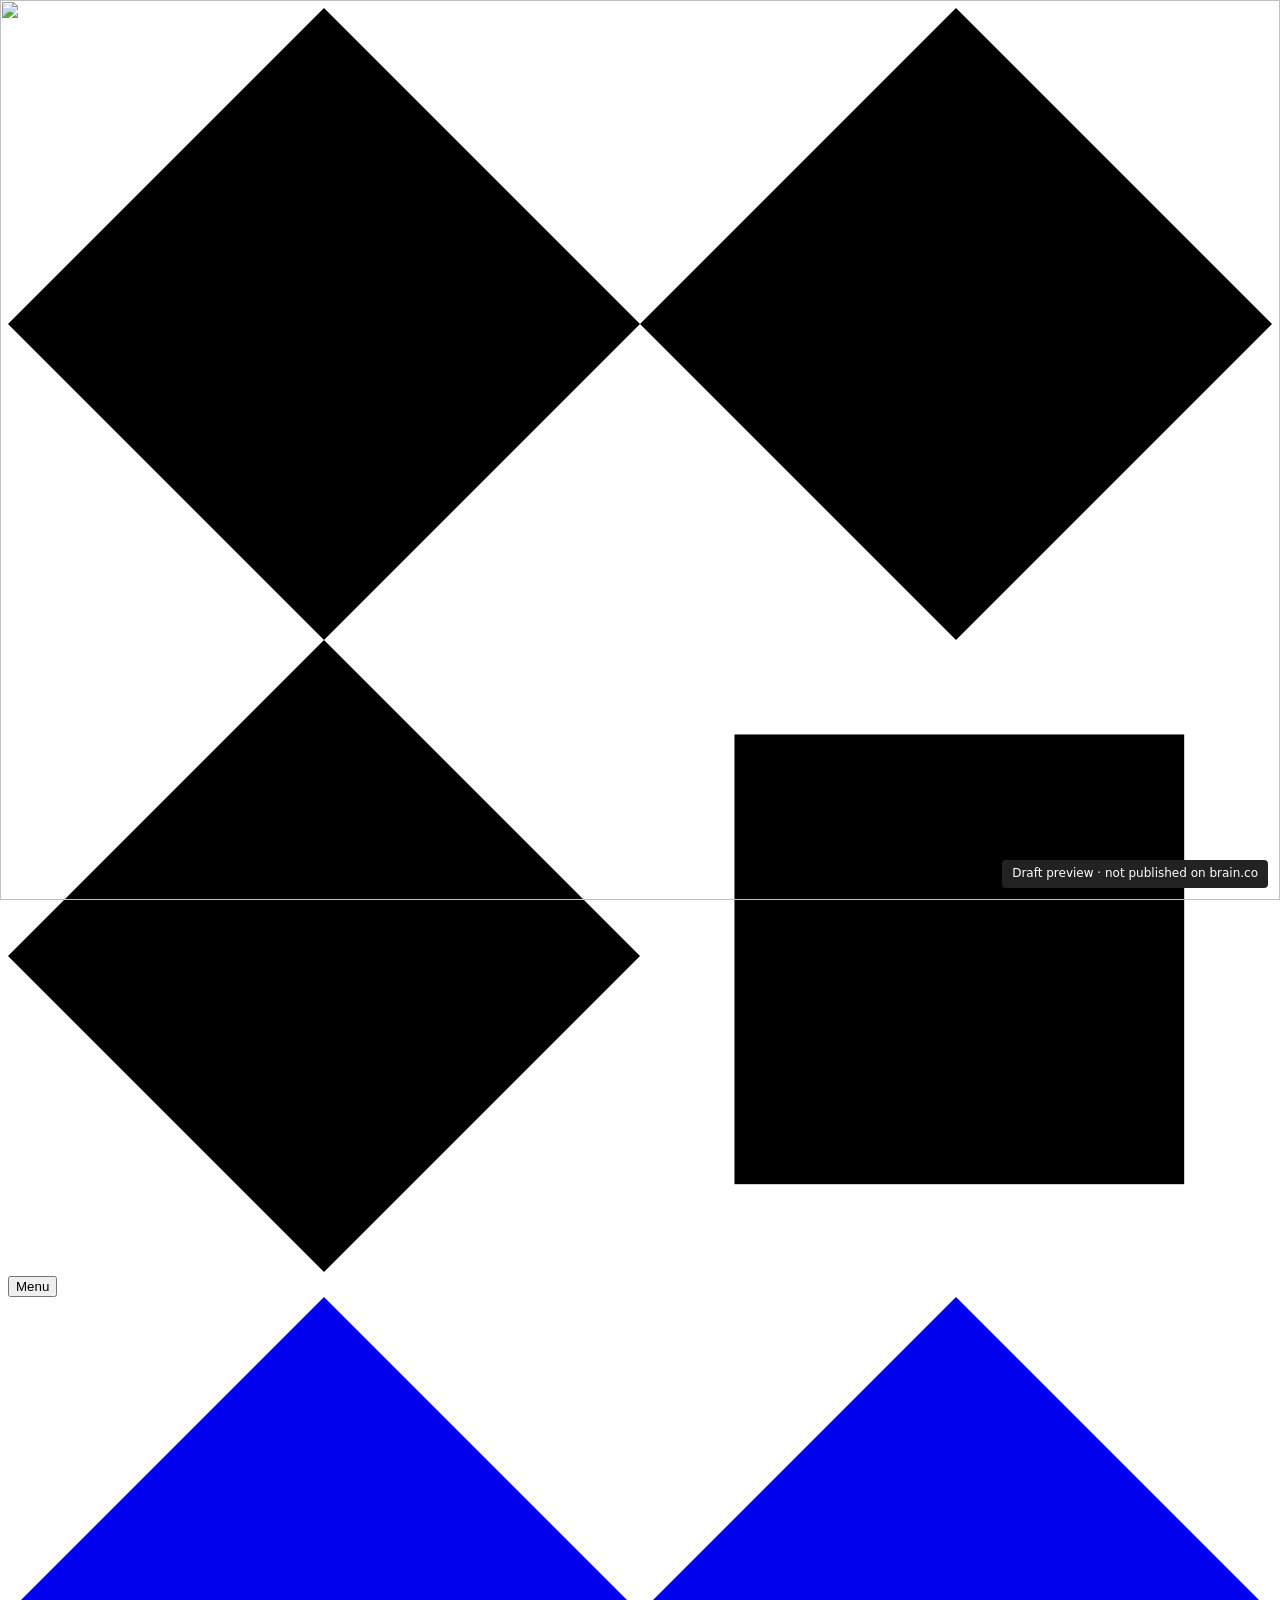
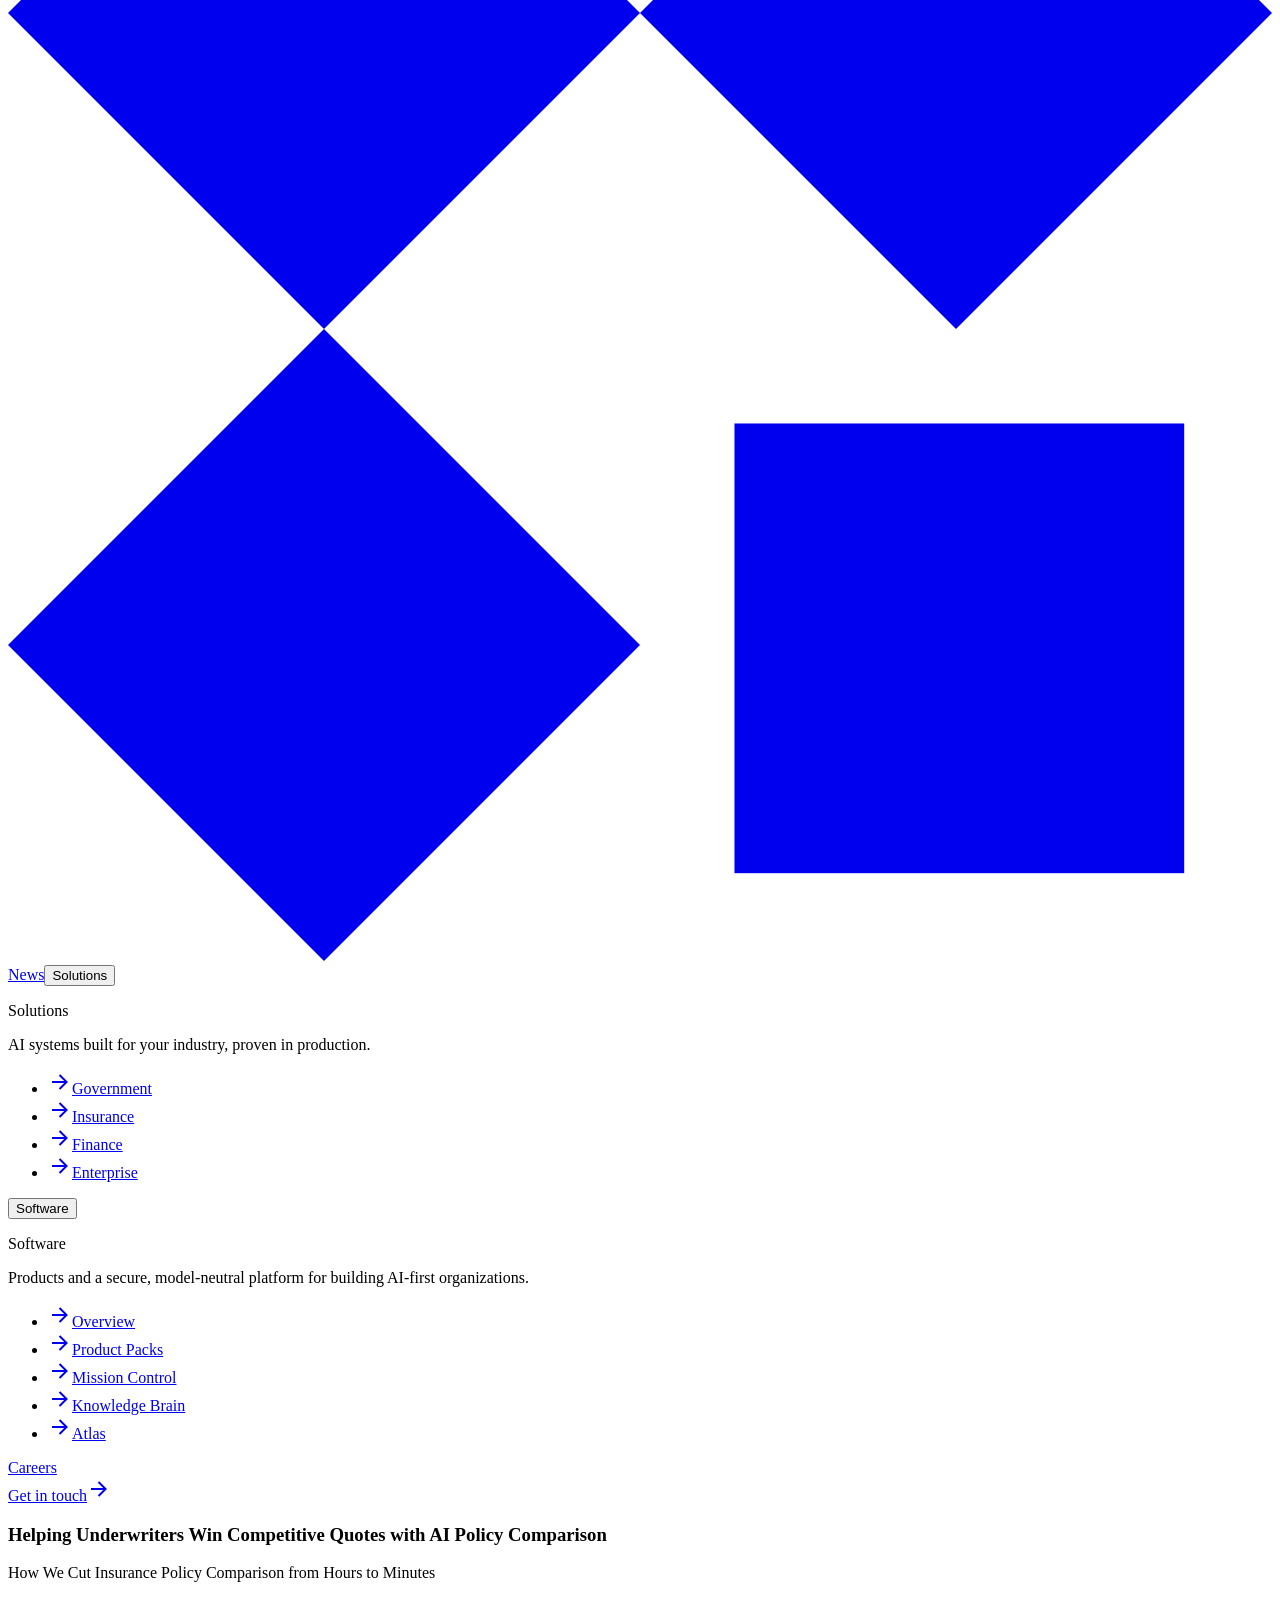
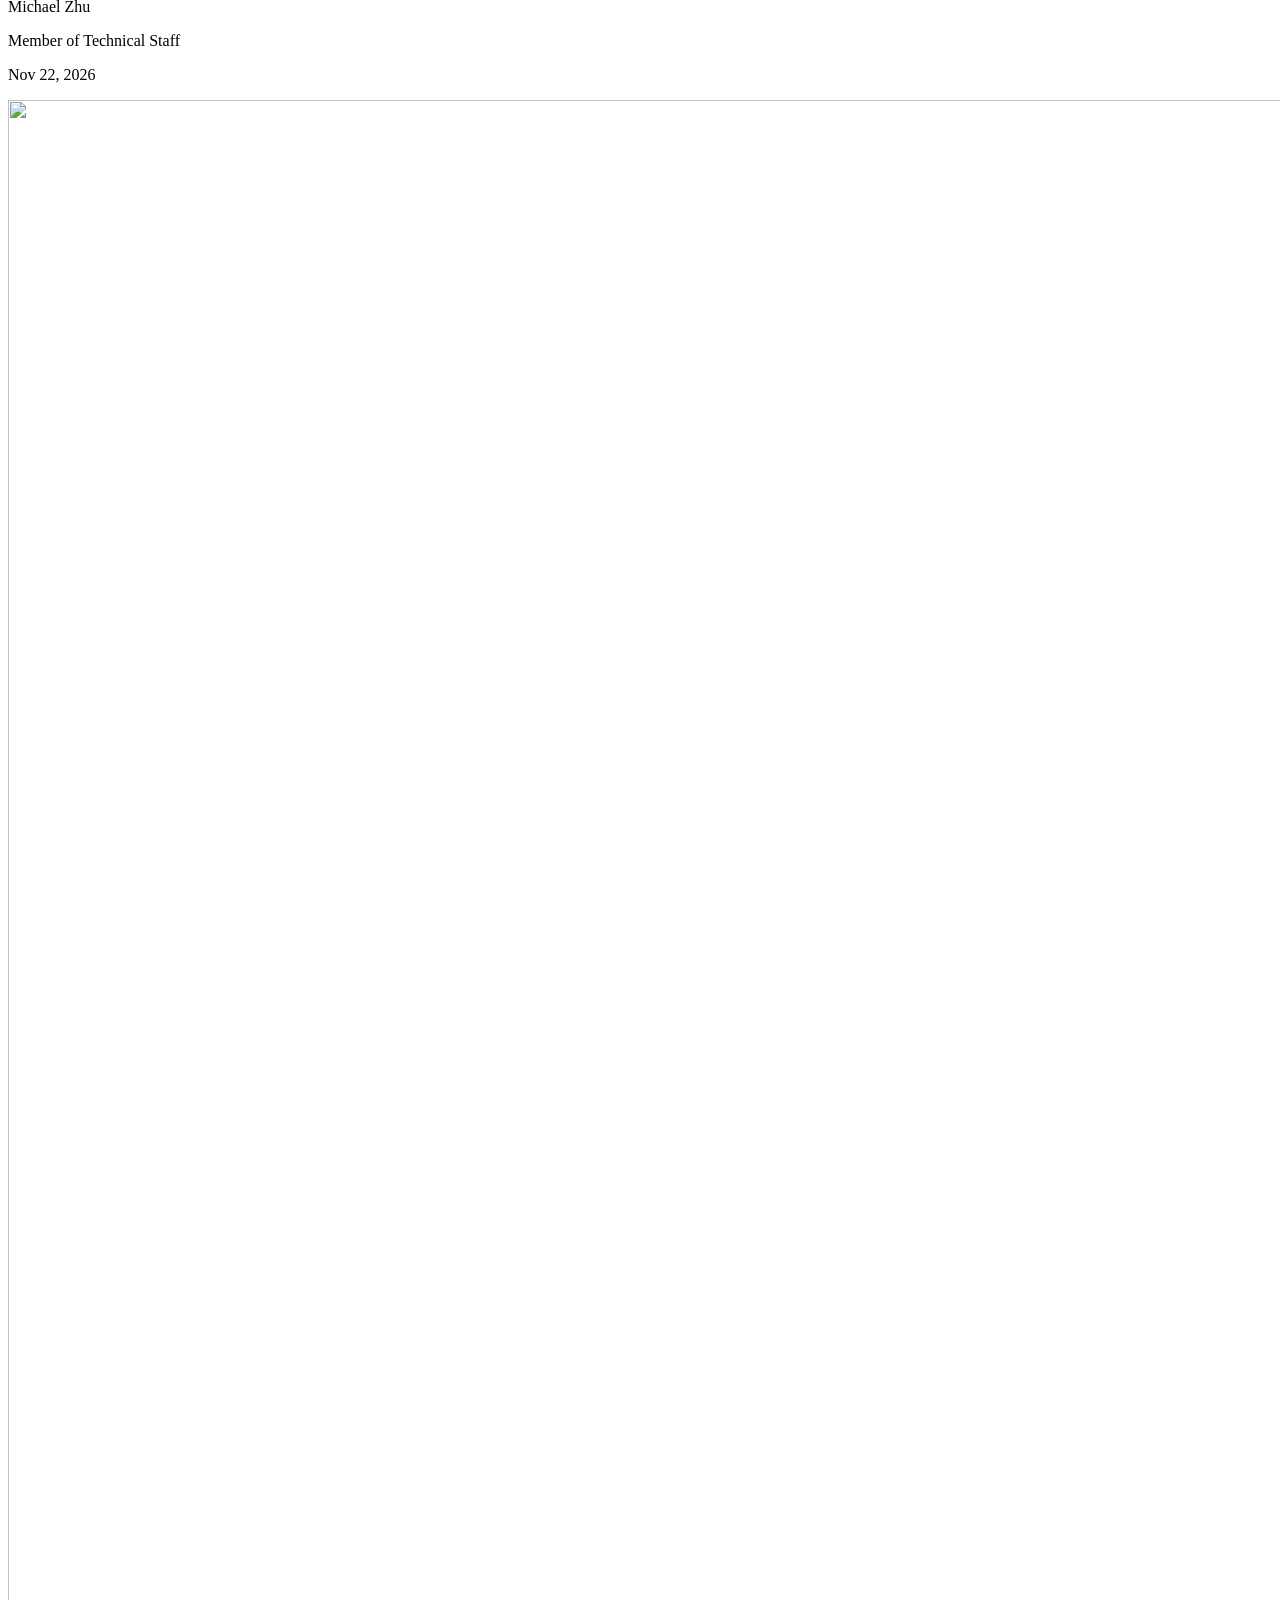
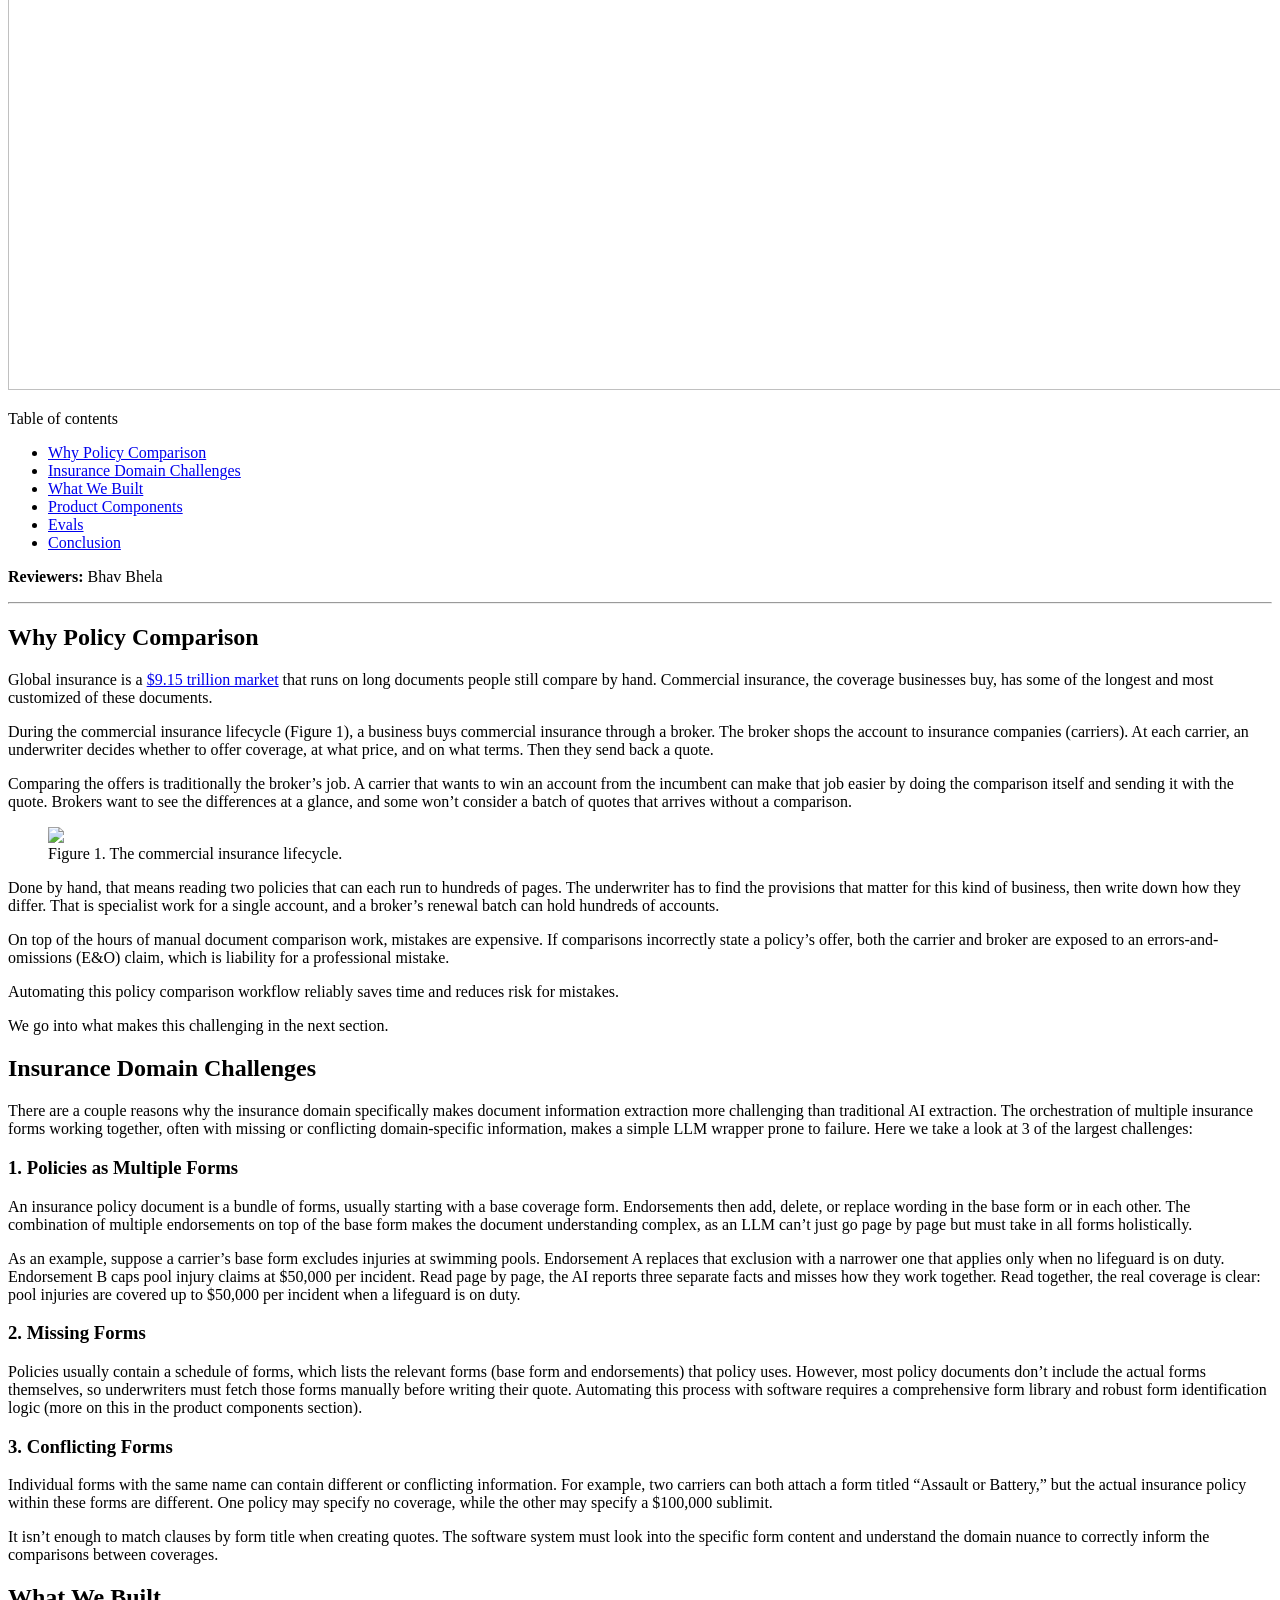
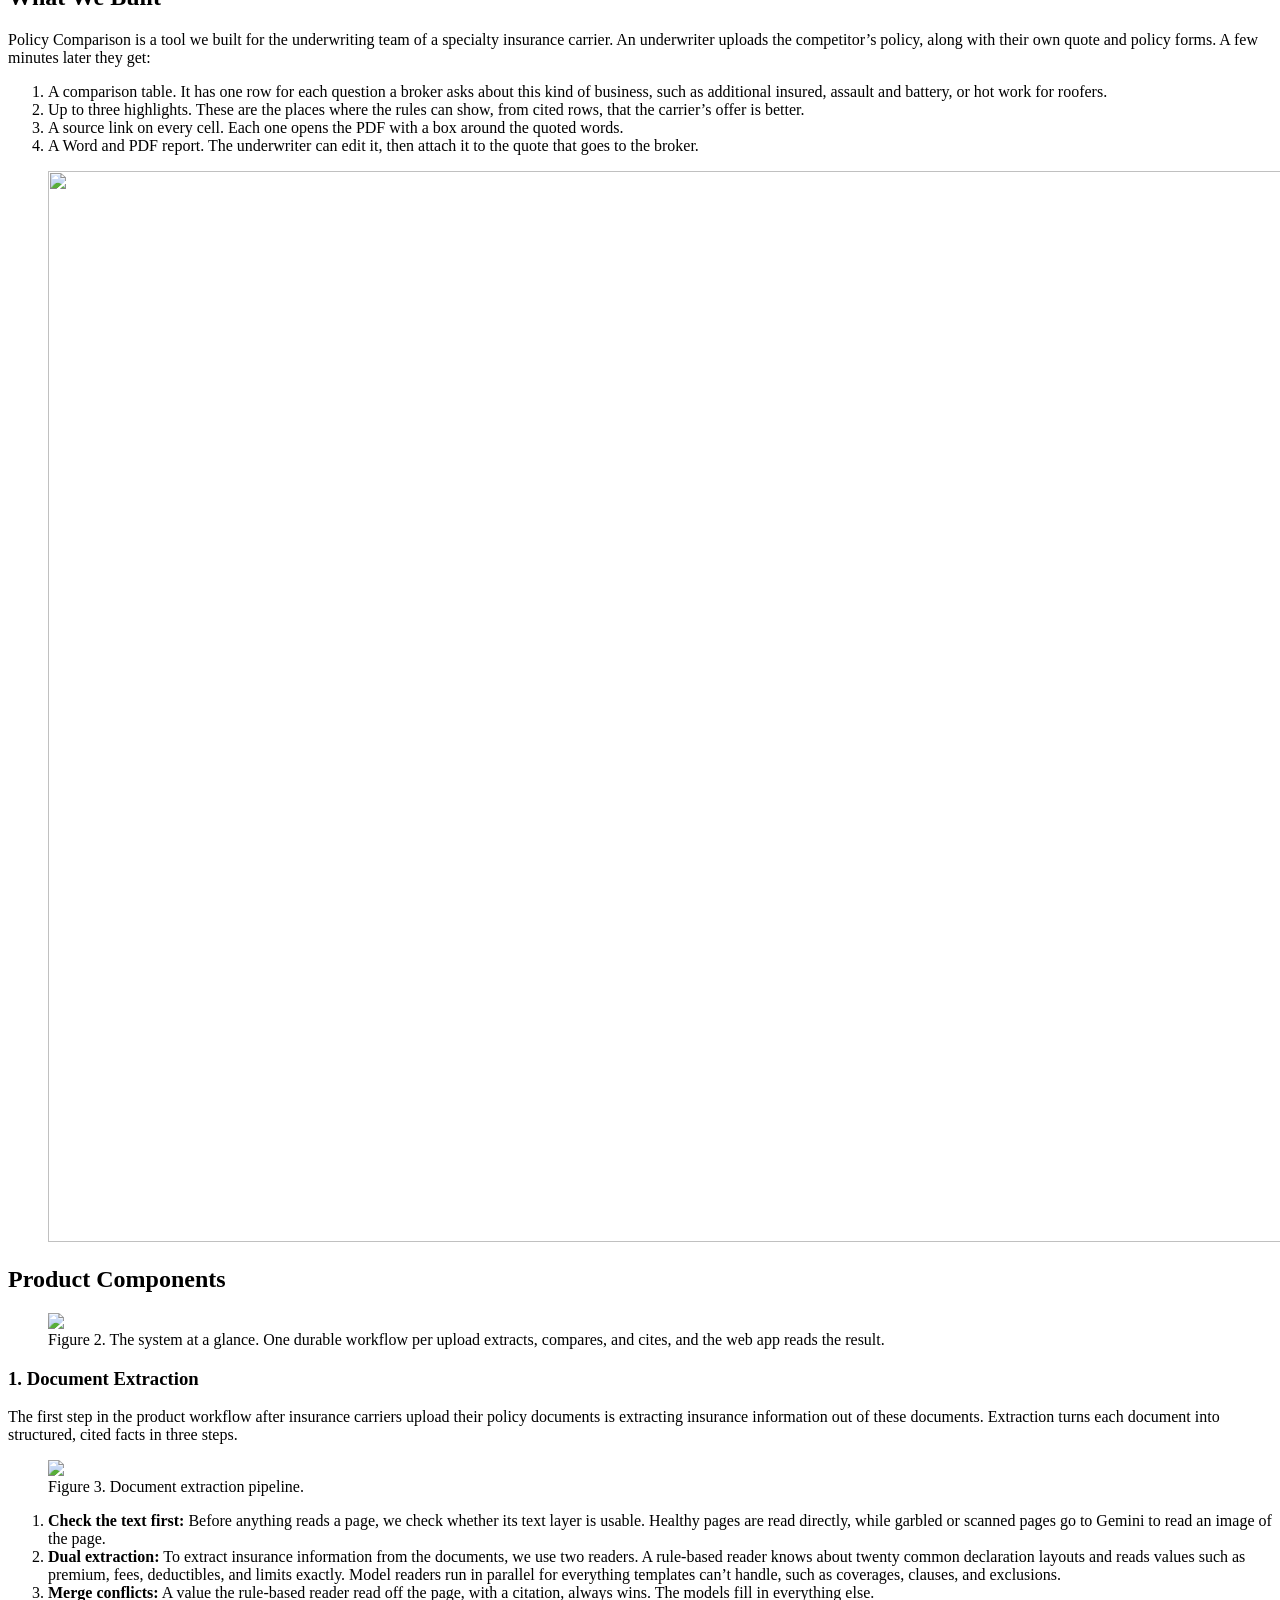
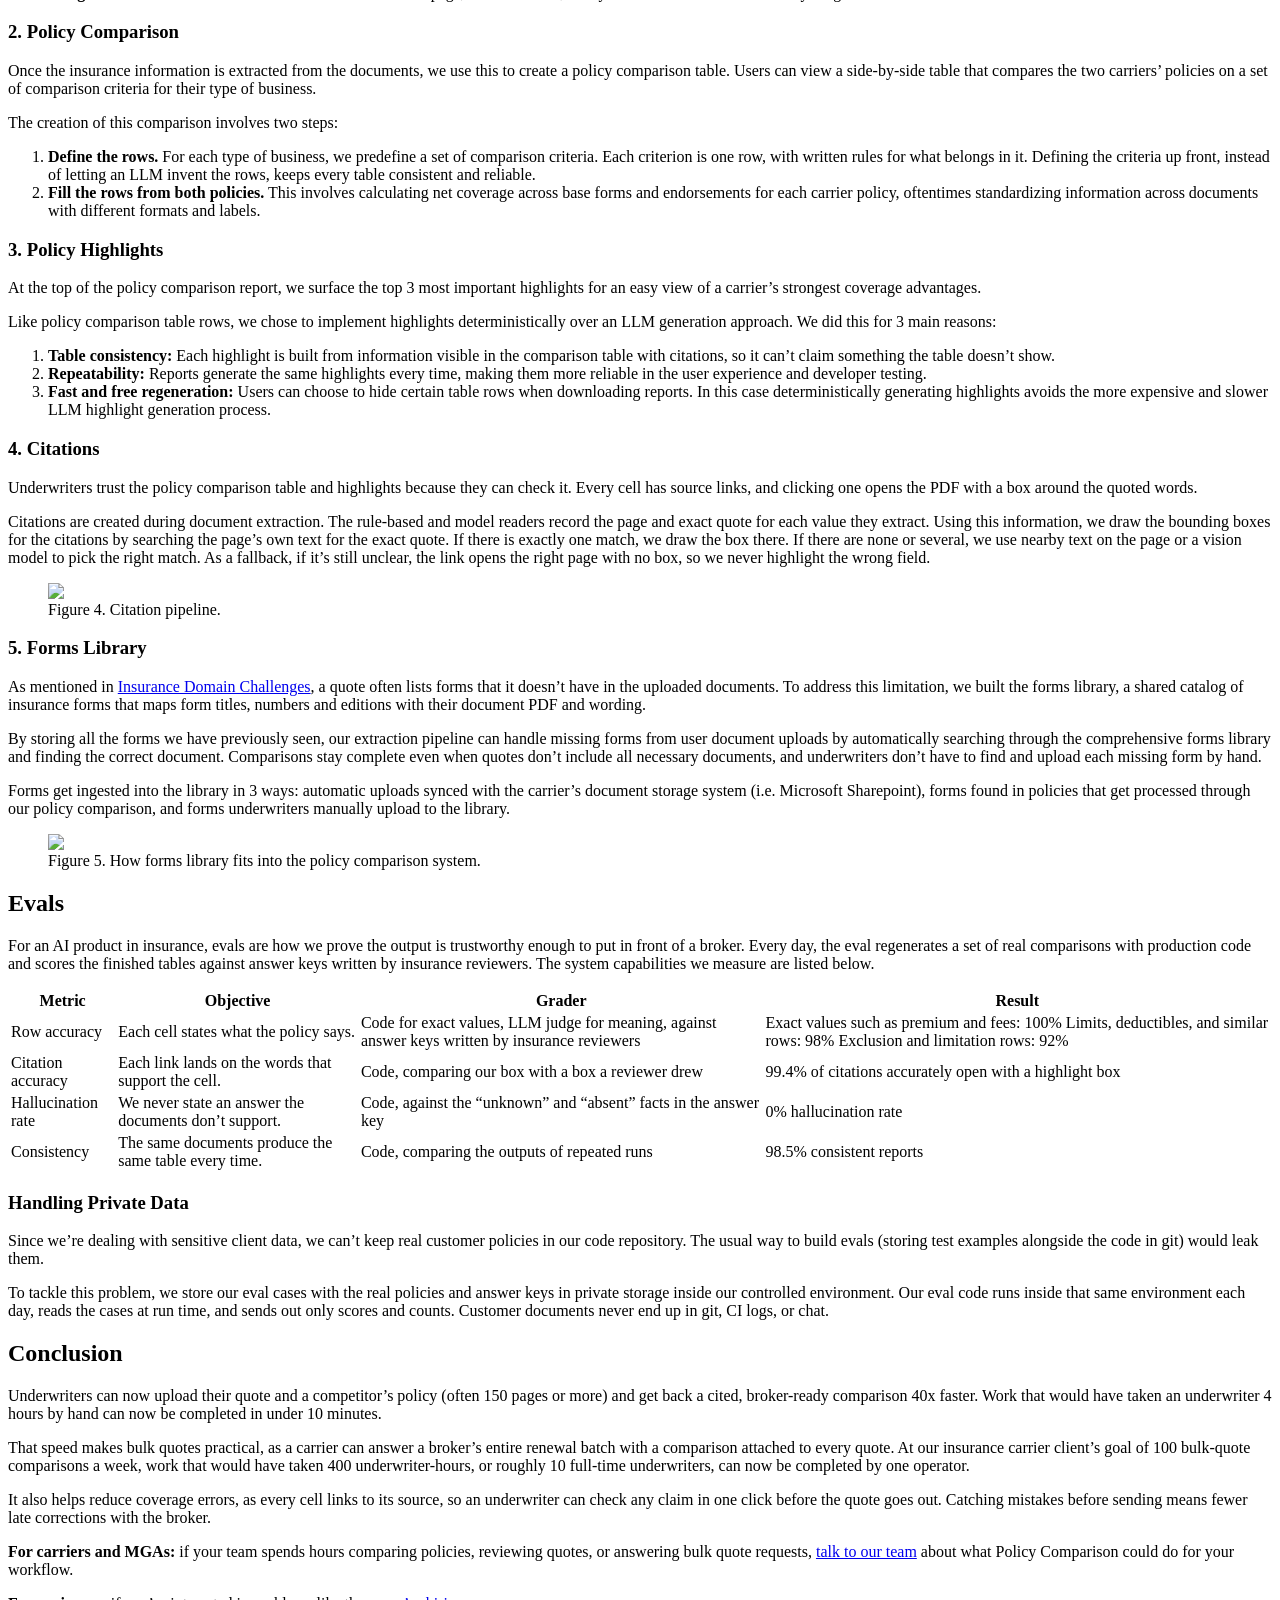
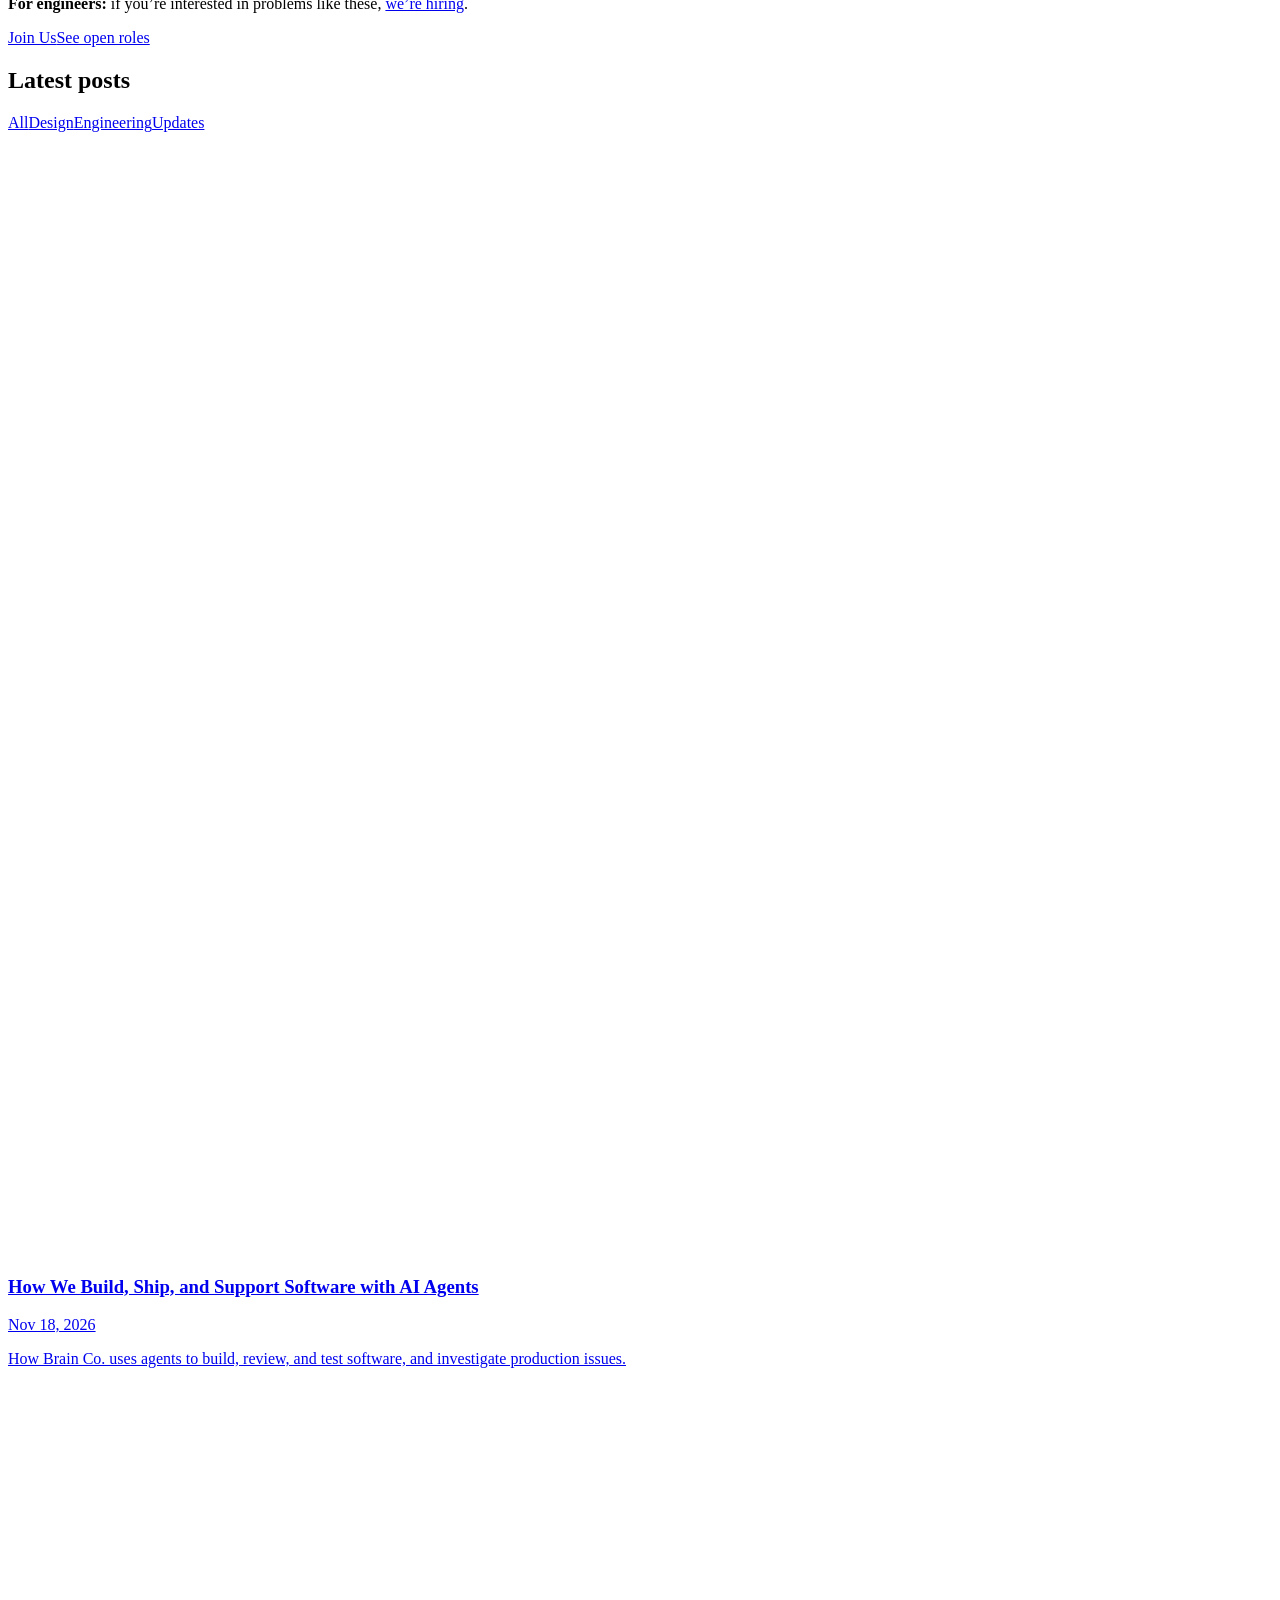
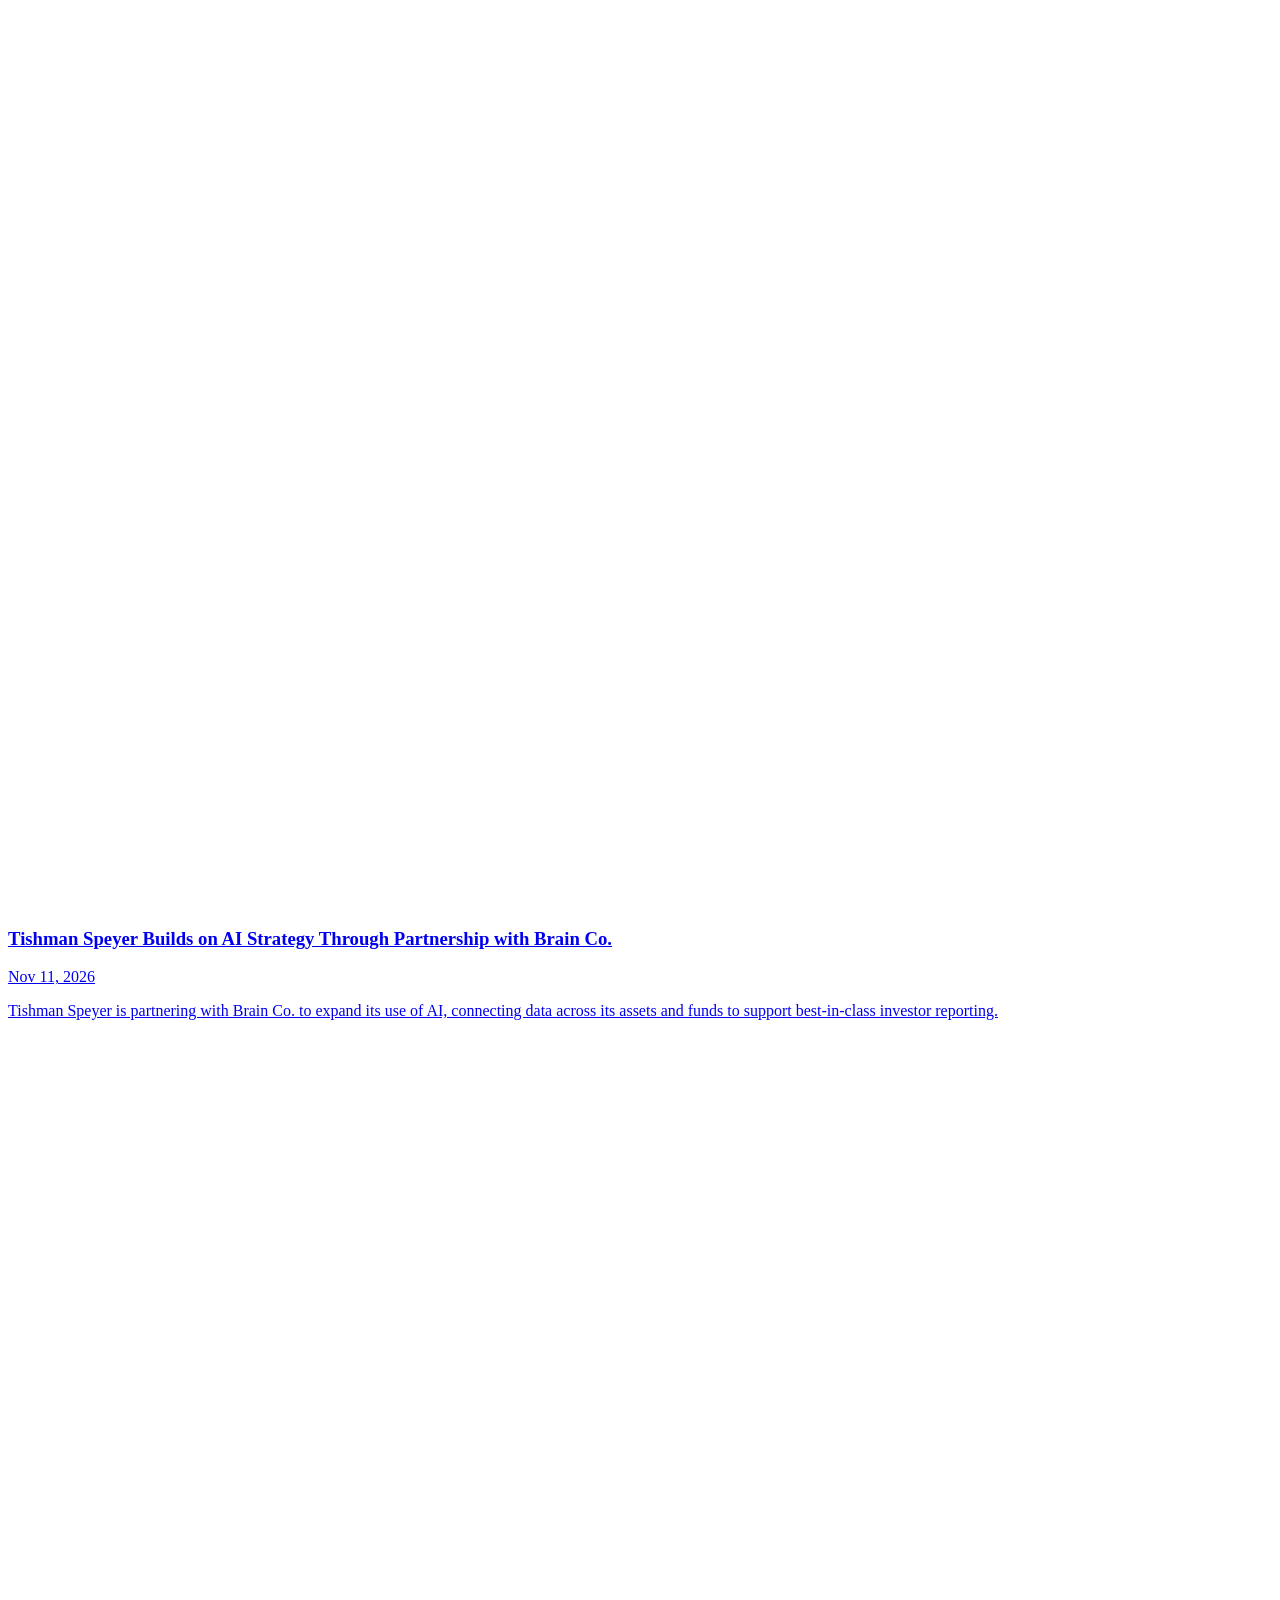
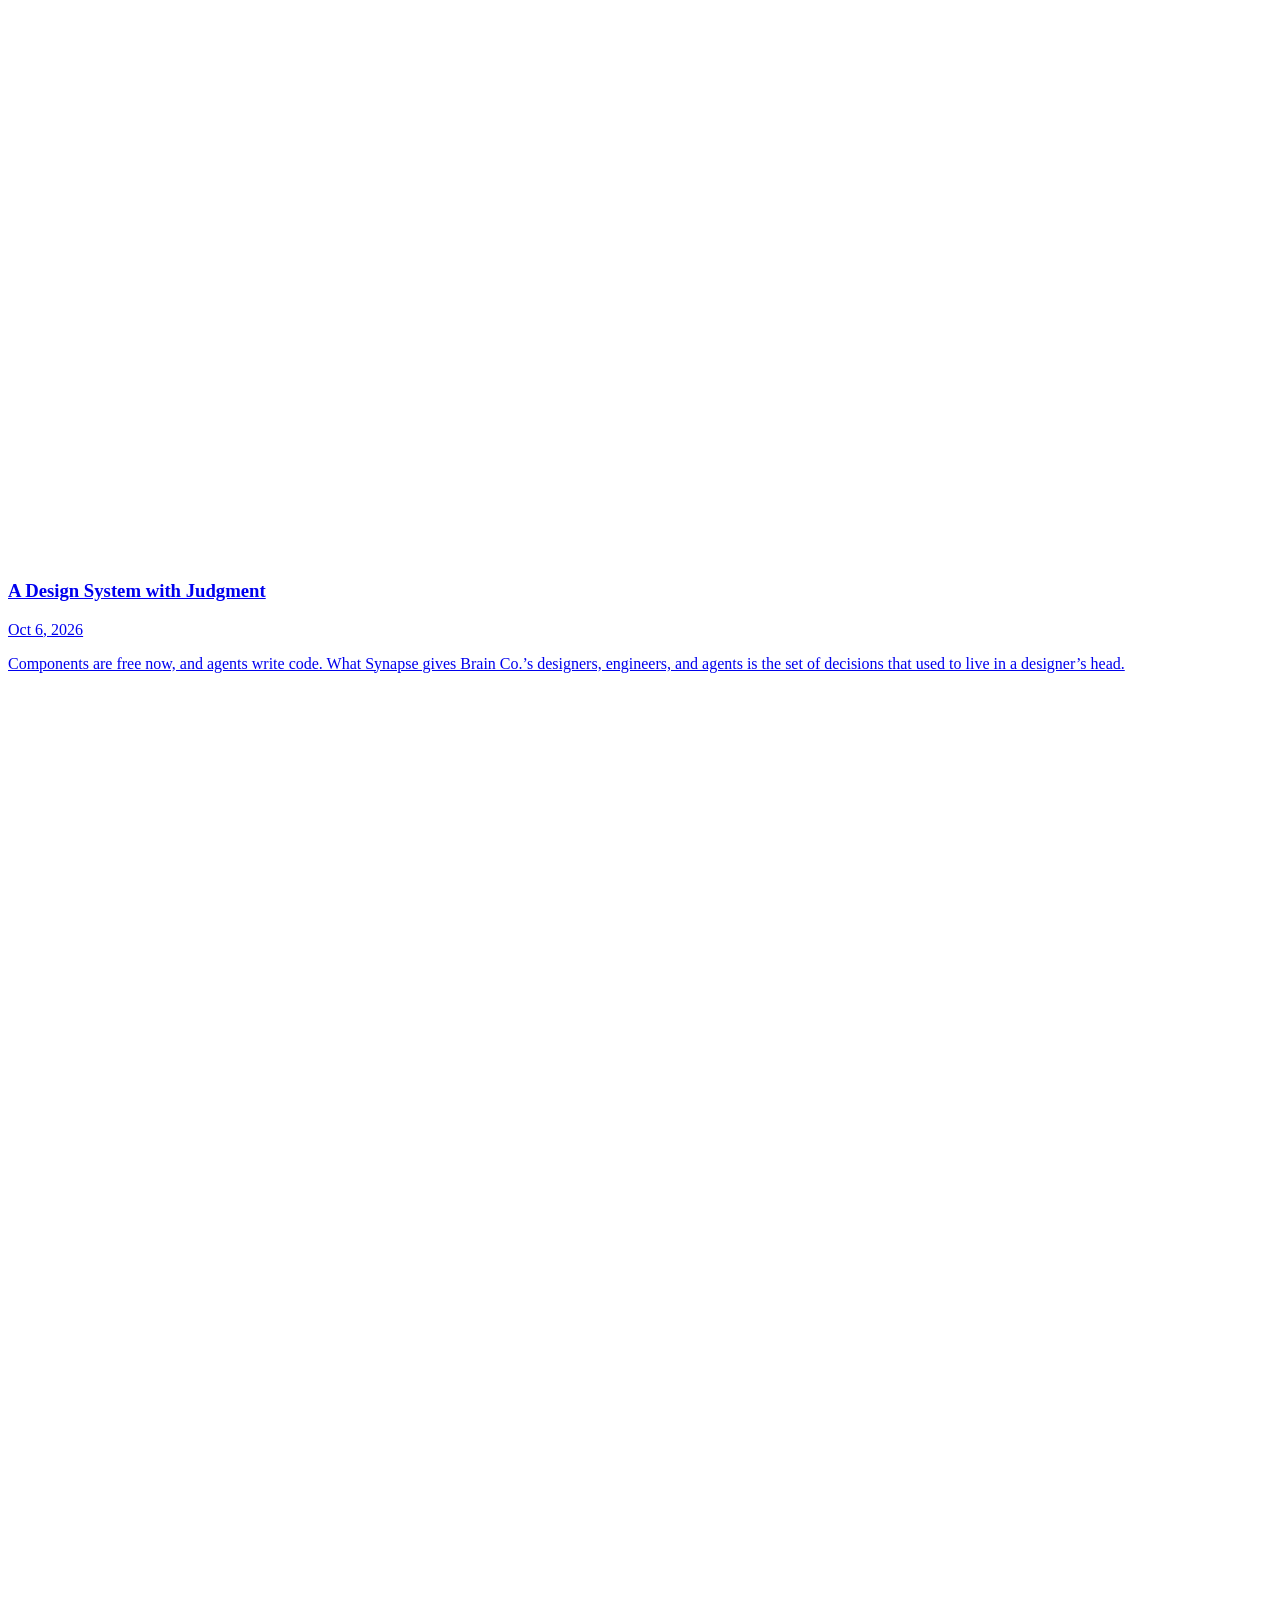
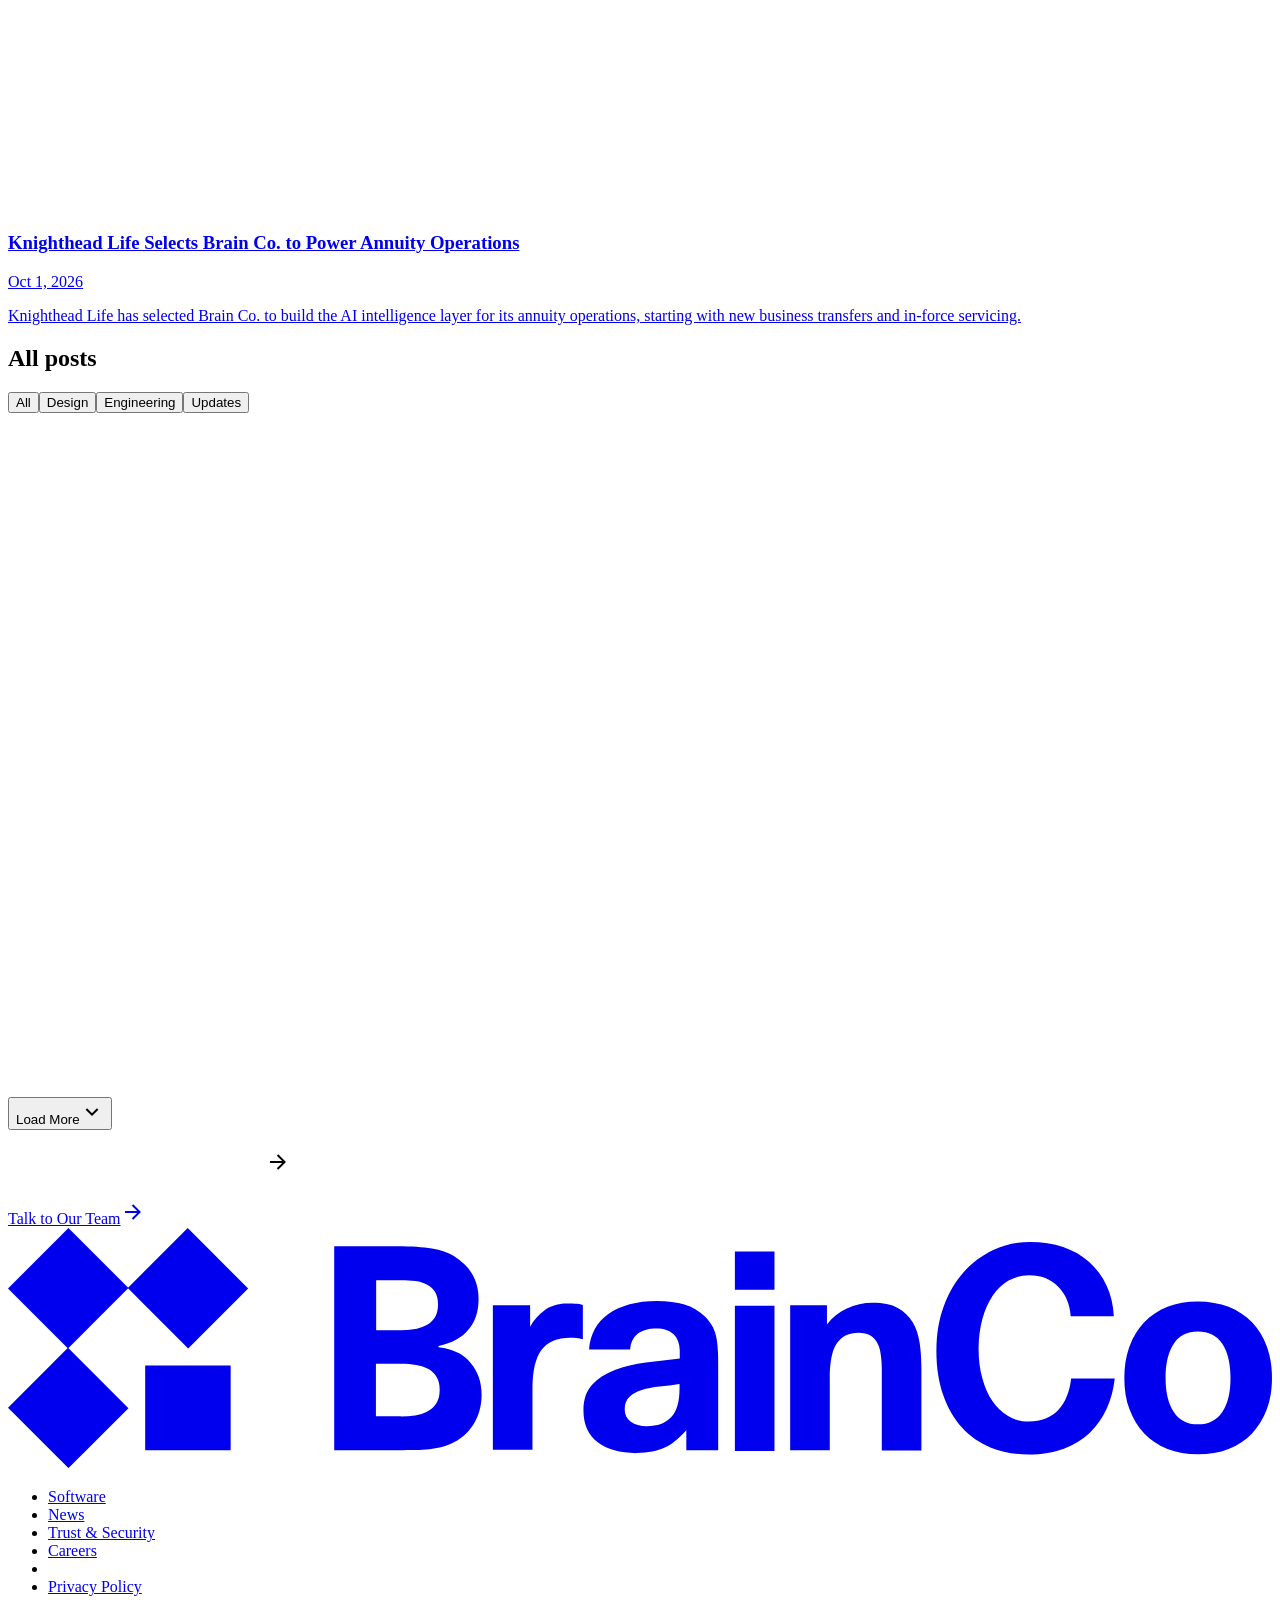
==== commit 6377291f: "Put each row accuracy result on its own line Co-Authored-By: Claude Opus 5.5 <noreply@anthropic.com>" ====
--- a/blog/helping-underwriters-win-competitive-quotes-with-ai-policy-comparison/index.html
+++ b/blog/helping-underwriters-win-competitive-quotes-with-ai-policy-comparison/index.html
@@ -17,4 +17,8 @@
   e.preventDefault(); e.stopPropagation();
   if (e.metaKey || e.ctrlKey || a.target === '_blank') window.open(dest, '_blank', 'noopener'); else location.href = dest;
 }, true);
-</script><meta charSet="utf-8"/><link rel="preconnect" href="https://rzhsneqw.api.sanity.io"/><meta name="viewport" content="width=device-width, initial-scale=1"/><link rel="preload" href="/policy-comparison-blog-preview/_next/static/media/BrainCoMonumentGroteskSemiMono_Bold-s.p.3g0p5zovl3aqv.woff2" as="font" crossorigin="" type="font/woff2"/><link rel="preload" href="/policy-comparison-blog-preview/_next/static/media/BrainCoMonumentGroteskSemiMono_BoldItalic-s.p.3x9k2e3j-9zpu.woff2" as="font" crossorigin="" type="font/woff2"/><link rel="preload" href="/policy-comparison-blog-preview/_next/static/media/BrainCoMonumentGroteskSemiMono_Medium-s.p.40hah6m5wlt0_.woff2" as="font" crossorigin="" type="font/woff2"/><link rel="preload" href="/policy-comparison-blog-preview/_next/static/media/BrainCoMonumentGroteskSemiMono_MediumItalic-s.p.1e43dcf160_dl.woff2" as="font" crossorigin="" type="font/woff2"/><link rel="preload" href="/policy-comparison-blog-preview/_next/static/media/BrainCoMonumentGroteskSemiMono_Regular-s.p.3ztx9zyp0c09j.woff2" as="font" crossorigin="" type="font/woff2"/><link rel="preload" href="/policy-comparison-blog-preview/_next/static/media/BrainCoMonumentGroteskSemiMono_RegularItalic-s.p.386acbfbh_ibh.woff2" as="font" crossorigin="" type="font/woff2"/><link rel="preload" href="/policy-comparison-blog-preview/_next/static/media/Unica77LLWeb_Bold-s.p.04w4ng0l9nbq0.woff2" as="font" crossorigin="" type="font/woff2"/><link rel="preload" href="/policy-comparison-blog-preview/_next/static/media/Unica77LLWeb_Italic-s.p.38kr1fqjlbidu.woff2" as="font" crossorigin="" type="font/woff2"/><link rel="preload" href="/policy-comparison-blog-preview/_next/static/media/Unica77LLWeb_Medium-s.p.2dmk984i_qi6g.woff2" as="font" crossorigin="" type="font/woff2"/><link rel="preload" href="/policy-comparison-blog-preview/_next/static/media/Unica77LLWeb_Regular-s.p.08w1crrcdxptt.woff2" as="font" crossorigin="" type="font/woff2"/><link rel="preload" href="/policy-comparison-blog-preview/_next/static/media/caa3a2e1cccd8315-s.p.0wgildi0cnwt9.woff2" as="font" crossorigin="" type="font/woff2"/><link rel="preload" as="image" href="/policy-comparison-blog-preview/preview/policy-comparison/cover.png"/><link rel="stylesheet" href="/policy-comparison-blog-preview/_next/static/chunks/2pjr3y7c1cqin.css" data-precedence="next"/><link rel="stylesheet" href="/policy-comparison-blog-preview/_next/static/chunks/3geocl56eo22t.css" data-precedence="next"/><link rel="preload" as="script" fetchPriority="low" href="/policy-comparison-blog-preview/_next/static/chunks/0wm3uufmawhqj.js"/><script src="/policy-comparison-blog-preview/_next/static/chunks/033e1b4wu4mi6.js" async=""></script><script src="/policy-comparison-blog-preview/_next/static/chunks/1dl3--9nt79d2.js" async=""></script><script src="/policy-comparison-blog-preview/_next/static/chunks/2d3u8415h332g.js" async=""></script><script src="/policy-comparison-blog-preview/_next/static/chunks/3vtztokq1q-tc.js" async=""></script><script src="/policy-comparison-blog-preview/_next/static/chunks/3g0bajdxq4eda.js" async=""></script><script src="/policy-comparison-blog-preview/_next/static/chunks/turbopack-14pl7k1kum2gp.js" async=""></script><script src="/policy-comparison-blog-preview/_next/static/chunks/2shd1d9slajui.js" async=""></script><script src="/policy-comparison-blog-preview/_next/static/chunks/3ss1yfgjcd2a7.js" async=""></script><script src="/policy-comparison-blog-preview/_next/static/chunks/1go6l441rpwnk.js" async=""></script><script src="/policy-comparison-blog-preview/_next/static/chunks/2axk0u-8gyhn9.js" async=""></script><script src="/policy-comparison-blog-preview/_next/static/chunks/40046txg-847a.js" async=""></script><script src="/policy-comparison-blog-preview/_next/static/chunks/35oakcr3vu8py.js" async=""></script><script src="/policy-comparison-blog-preview/_next/static/chunks/41is31wqngt-k.js" async=""></script><script src="/policy-comparison-blog-preview/_next/static/chunks/0z6h7ojm940pp.js" async=""></script><script src="/policy-comparison-blog-preview/_next/static/chunks/2mi8ouqi7h6bz.js" async=""></script><meta name="theme-color" content="#0f172a"/><title>Helping Underwriters Win Competitive Quotes with AI Policy Comparison · Brain Co.</title><meta name="description" content="How We Cut Insurance Policy Comparison from Hours to Minutes"/><meta name="application-name" content="Brain Co."/><link rel="manifest" href="https://brain.co/manifest.webmanifest"/><meta name="robots" content="noindex, nofollow"/><link rel="canonical" href="https://brain.co/blog/helping-underwriters-win-competitive-quotes-with-ai-policy-comparison"/><meta property="og:title" content="Helping Underwriters Win Competitive Quotes with AI Policy Comparison"/><meta property="og:description" content="How We Cut Insurance Policy Comparison from Hours to Minutes"/><meta property="og:url" content="https://brain.co/blog/helping-underwriters-win-competitive-quotes-with-ai-policy-comparison"/><meta property="og:site_name" content="Brain Co."/><meta property="og:locale" content="en_US"/><meta property="og:image" content="https://brain.co/blog/helping-underwriters-win-competitive-quotes-with-ai-policy-comparison/og?v=mwrsbk00"/><meta property="og:image:width" content="1200"/><meta property="og:image:height" content="630"/><meta property="og:image:alt" content="Helping Underwriters Win Competitive Quotes with AI Policy Comparison"/><meta property="og:type" content="article"/><meta property="article:published_time" content="2026-11-22T17:00:00.000Z"/><meta property="article:author" content="Michael Zhu"/><meta name="twitter:card" content="summary_large_image"/><meta name="twitter:title" content="Helping Underwriters Win Competitive Quotes with AI Policy Comparison"/><meta name="twitter:description" content="How We Cut Insurance Policy Comparison from Hours to Minutes"/><meta name="twitter:image" content="https://brain.co/blog/helping-underwriters-win-competitive-quotes-with-ai-policy-comparison/og?v=mwrsbk00"/><meta name="twitter:image:alt" content="Helping Underwriters Win Competitive Quotes with AI Policy Comparison"/><link rel="icon" href="https://brain.co/icon?f8f95f8f72778561" type="image/png" sizes="32x32"/><link rel="apple-touch-icon" href="https://brain.co/apple-icon?d2c3b303bc55e682" type="image/png" sizes="180x180"/><meta name="next-size-adjust" content=""/><script type="application/ld+json">[{"@context":"https://schema.org","@type":"Organization","@id":"https://brain.co/#organization","name":"Brain Co.","url":"https://brain.co/","logo":"https://brain.co/icon.png","sameAs":[]},{"@context":"https://schema.org","@type":"WebSite","@id":"https://brain.co/#website","url":"https://brain.co/","name":"Brain Co.","publisher":{"@id":"https://brain.co/#organization"}}]</script><script src="/policy-comparison-blog-preview/_next/static/chunks/0cz1d0mv5g_q7.js" noModule=""></script></head><body class="min-h-screen antialiased"><div hidden=""><!--$--><!--/$--></div><div class="hidden nav:block"><header class="text-fg-primary"><div class="relative"><div class="container-wide grid grid-cols-12 items-start gap-x-gutter pt-8 pb-10"><a aria-label="Brain Co. — Home" class="col-span-2 h-[92px]" style="--mark-resize:300ms;--mark-grows-after:calc(4 * var(--drop-step) + var(--drop-duration) - var(--mark-resize))" href="https://brain.co/"><svg viewBox="0 0 95 95" class="transition-[width,height] duration-(--mark-resize) ease-out motion-reduce:transition-none size-[92px]" style="filter:invert(var(--logo-invert, 0))" fill="black" role="img" aria-label="Brain Co."><polygon class="transition-none opacity-0" points="23.75,0 47.5,23.75 23.75,47.5 0,23.75"></polygon><polygon class="transition-none opacity-0" points="71.25,0 95,23.75 71.25,47.5 47.5,23.75"></polygon><polygon class="transition-none opacity-0" points="23.75,47.5 47.5,71.25 23.75,95 0,71.25"></polygon><rect class="transition-none opacity-0" x="54.6" y="54.6" width="33.8" height="33.8"></rect></svg></a><button type="button" aria-expanded="false" class="relative col-span-3 col-start-10 justify-self-end before:absolute before:inset-x-0 before:top-0 before:border-t-4 before:border-fg-primary pt-4 text-subtitle">Menu</button></div></div><div inert="" class="fixed top-0 left-0 right-0 z-40 transition-transform duration-300 motion-reduce:transition-none -translate-y-full"><div class="border-b-4 border-fg-primary bg-surface"><div class="container-wide grid grid-cols-12 items-center gap-x-gutter h-20 group/links"><a aria-label="Brain Co. — Home" class="col-span-2" href="https://brain.co/"><svg viewBox="0 0 95 95" class="size-9" fill="currentColor" role="img" aria-label="Brain Co."><polygon points="23.75,0 47.5,23.75 23.75,47.5 0,23.75"></polygon><polygon points="71.25,0 95,23.75 71.25,47.5 47.5,23.75"></polygon><polygon points="23.75,47.5 47.5,71.25 23.75,95 0,71.25"></polygon><rect x="54.6" y="54.6" width="33.8" height="33.8"></rect></svg></a><nav aria-label="Main, condensed" class="justify-center gap-14 col-span-6 col-start-4 flex text-label"><a data-nav-item="true" class="transition-colors duration-[320ms] ease-out-cubic motion-reduce:transition-none group-has-[[data-nav-item]:hover]/links:[&amp;:not(:hover,[aria-expanded=true])]:text-ink-500" href="https://brain.co/news">News</a><span><button type="button" aria-expanded="false" data-nav-item="true" class="transition-colors duration-[320ms] ease-out-cubic motion-reduce:transition-none group-has-[[data-nav-item]:hover]/links:[&amp;:not(:hover,[aria-expanded=true])]:text-ink-500">Solutions</button><div inert="" class="absolute inset-x-0 grid border-b-4 pointer-events-none grid-rows-[0fr] border-transparent bg-transparent [transition:grid-template-rows_300ms_ease-out_200ms,border-bottom-color_150ms_ease-out] z-30 top-(--condensed-nav-height)"><div class="min-h-0 overflow-hidden"><div class="container-wide pt-10 pb-[38px]"><div class="grid grid-cols-12 items-start gap-x-gutter"><div class="col-span-4 max-w-[437px] transition-opacity duration-200 ease-out opacity-0 delay-0"><p class="text-body text-bold text-fg-primary">Solutions</p><p class="mt-1 text-body text-fg-primary text-pretty">AI systems built for your industry, proven in production.</p></div><ul class="col-start-6 -ml-gutter flex w-max flex-col gap-0"><li style="transition-delay:0ms" class="transition-[opacity,translate] duration-300 motion-reduce:transition-none ease-panel translate-y-1.5 opacity-0"><a class="group/link flex items-center gap-1 text-body text-fg-primary whitespace-nowrap" href="https://brain.co/solutions/government"><svg viewBox="0 0 24 24" xmlns="http://www.w3.org/2000/svg" width="24" height="24" fill="currentColor" aria-hidden="true" class="remixicon size-4 shrink-0 transition-transform duration-150 group-hover/link:translate-x-[3px] group-focus-visible/link:translate-x-[3px] motion-reduce:transition-none ease-panel"><path d="M16.1716 10.9999L10.8076 5.63589L12.2218 4.22168L20 11.9999L12.2218 19.778L10.8076 18.3638L16.1716 12.9999H4V10.9999H16.1716Z"></path></svg><span>Government</span></a></li><li style="transition-delay:0ms" class="transition-[opacity,translate] duration-300 motion-reduce:transition-none ease-panel translate-y-1.5 opacity-0"><a class="group/link flex items-center gap-1 text-body text-fg-primary whitespace-nowrap" href="https://brain.co/solutions/insurance"><svg viewBox="0 0 24 24" xmlns="http://www.w3.org/2000/svg" width="24" height="24" fill="currentColor" aria-hidden="true" class="remixicon size-4 shrink-0 transition-transform duration-150 group-hover/link:translate-x-[3px] group-focus-visible/link:translate-x-[3px] motion-reduce:transition-none ease-panel"><path d="M16.1716 10.9999L10.8076 5.63589L12.2218 4.22168L20 11.9999L12.2218 19.778L10.8076 18.3638L16.1716 12.9999H4V10.9999H16.1716Z"></path></svg><span>Insurance</span></a></li><li style="transition-delay:0ms" class="transition-[opacity,translate] duration-300 motion-reduce:transition-none ease-panel translate-y-1.5 opacity-0"><a class="group/link flex items-center gap-1 text-body text-fg-primary whitespace-nowrap" href="https://brain.co/solutions/finance"><svg viewBox="0 0 24 24" xmlns="http://www.w3.org/2000/svg" width="24" height="24" fill="currentColor" aria-hidden="true" class="remixicon size-4 shrink-0 transition-transform duration-150 group-hover/link:translate-x-[3px] group-focus-visible/link:translate-x-[3px] motion-reduce:transition-none ease-panel"><path d="M16.1716 10.9999L10.8076 5.63589L12.2218 4.22168L20 11.9999L12.2218 19.778L10.8076 18.3638L16.1716 12.9999H4V10.9999H16.1716Z"></path></svg><span>Finance</span></a></li><li style="transition-delay:0ms" class="transition-[opacity,translate] duration-300 motion-reduce:transition-none ease-panel translate-y-1.5 opacity-0"><a class="group/link flex items-center gap-1 text-body text-fg-primary whitespace-nowrap" href="https://brain.co/solutions/enterprise"><svg viewBox="0 0 24 24" xmlns="http://www.w3.org/2000/svg" width="24" height="24" fill="currentColor" aria-hidden="true" class="remixicon size-4 shrink-0 transition-transform duration-150 group-hover/link:translate-x-[3px] group-focus-visible/link:translate-x-[3px] motion-reduce:transition-none ease-panel"><path d="M16.1716 10.9999L10.8076 5.63589L12.2218 4.22168L20 11.9999L12.2218 19.778L10.8076 18.3638L16.1716 12.9999H4V10.9999H16.1716Z"></path></svg><span>Enterprise</span></a></li></ul></div></div></div></div></span><span><button type="button" aria-expanded="false" data-nav-item="true" class="transition-colors duration-[320ms] ease-out-cubic motion-reduce:transition-none group-has-[[data-nav-item]:hover]/links:[&amp;:not(:hover,[aria-expanded=true])]:text-ink-500">Software</button><div inert="" class="absolute inset-x-0 grid border-b-4 pointer-events-none grid-rows-[0fr] border-transparent bg-transparent [transition:grid-template-rows_300ms_ease-out_200ms,border-bottom-color_150ms_ease-out] z-30 top-(--condensed-nav-height)"><div class="min-h-0 overflow-hidden"><div class="container-wide pt-10 pb-[38px]"><div class="grid grid-cols-12 items-start gap-x-gutter"><div class="col-span-4 max-w-[437px] transition-opacity duration-200 ease-out opacity-0 delay-0"><p class="text-body text-bold text-fg-primary">Software</p><p class="mt-1 text-body text-fg-primary text-pretty">Products and a secure, model-neutral platform for building AI-first organizations.</p></div><ul class="col-start-6 -ml-gutter flex w-max flex-col gap-0"><li style="transition-delay:0ms" class="transition-[opacity,translate] duration-300 motion-reduce:transition-none ease-panel translate-y-1.5 opacity-0"><a class="group/link flex items-center gap-1 text-body text-fg-primary whitespace-nowrap" href="https://brain.co/software"><svg viewBox="0 0 24 24" xmlns="http://www.w3.org/2000/svg" width="24" height="24" fill="currentColor" aria-hidden="true" class="remixicon size-4 shrink-0 transition-transform duration-150 group-hover/link:translate-x-[3px] group-focus-visible/link:translate-x-[3px] motion-reduce:transition-none ease-panel"><path d="M16.1716 10.9999L10.8076 5.63589L12.2218 4.22168L20 11.9999L12.2218 19.778L10.8076 18.3638L16.1716 12.9999H4V10.9999H16.1716Z"></path></svg><span>Overview</span></a></li><li style="transition-delay:0ms" class="transition-[opacity,translate] duration-300 motion-reduce:transition-none ease-panel translate-y-1.5 opacity-0"><a class="group/link flex items-center gap-1 text-body text-fg-primary whitespace-nowrap" href="https://brain.co/software/product-packs"><svg viewBox="0 0 24 24" xmlns="http://www.w3.org/2000/svg" width="24" height="24" fill="currentColor" aria-hidden="true" class="remixicon size-4 shrink-0 transition-transform duration-150 group-hover/link:translate-x-[3px] group-focus-visible/link:translate-x-[3px] motion-reduce:transition-none ease-panel"><path d="M16.1716 10.9999L10.8076 5.63589L12.2218 4.22168L20 11.9999L12.2218 19.778L10.8076 18.3638L16.1716 12.9999H4V10.9999H16.1716Z"></path></svg><span>Product Packs</span></a></li><li style="transition-delay:0ms" class="transition-[opacity,translate] duration-300 motion-reduce:transition-none ease-panel translate-y-1.5 opacity-0"><a class="group/link flex items-center gap-1 text-body text-fg-primary whitespace-nowrap" href="https://brain.co/software/mission-control"><svg viewBox="0 0 24 24" xmlns="http://www.w3.org/2000/svg" width="24" height="24" fill="currentColor" aria-hidden="true" class="remixicon size-4 shrink-0 transition-transform duration-150 group-hover/link:translate-x-[3px] group-focus-visible/link:translate-x-[3px] motion-reduce:transition-none ease-panel"><path d="M16.1716 10.9999L10.8076 5.63589L12.2218 4.22168L20 11.9999L12.2218 19.778L10.8076 18.3638L16.1716 12.9999H4V10.9999H16.1716Z"></path></svg><span>Mission Control</span></a></li><li style="transition-delay:0ms" class="transition-[opacity,translate] duration-300 motion-reduce:transition-none ease-panel translate-y-1.5 opacity-0"><a class="group/link flex items-center gap-1 text-body text-fg-primary whitespace-nowrap" href="https://brain.co/software/knowledge-brain"><svg viewBox="0 0 24 24" xmlns="http://www.w3.org/2000/svg" width="24" height="24" fill="currentColor" aria-hidden="true" class="remixicon size-4 shrink-0 transition-transform duration-150 group-hover/link:translate-x-[3px] group-focus-visible/link:translate-x-[3px] motion-reduce:transition-none ease-panel"><path d="M16.1716 10.9999L10.8076 5.63589L12.2218 4.22168L20 11.9999L12.2218 19.778L10.8076 18.3638L16.1716 12.9999H4V10.9999H16.1716Z"></path></svg><span>Knowledge Brain</span></a></li><li style="transition-delay:0ms" class="transition-[opacity,translate] duration-300 motion-reduce:transition-none ease-panel translate-y-1.5 opacity-0"><a class="group/link flex items-center gap-1 text-body text-fg-primary whitespace-nowrap" href="https://brain.co/software/atlas"><svg viewBox="0 0 24 24" xmlns="http://www.w3.org/2000/svg" width="24" height="24" fill="currentColor" aria-hidden="true" class="remixicon size-4 shrink-0 transition-transform duration-150 group-hover/link:translate-x-[3px] group-focus-visible/link:translate-x-[3px] motion-reduce:transition-none ease-panel"><path d="M16.1716 10.9999L10.8076 5.63589L12.2218 4.22168L20 11.9999L12.2218 19.778L10.8076 18.3638L16.1716 12.9999H4V10.9999H16.1716Z"></path></svg><span>Atlas</span></a></li></ul></div></div></div></div></span><a data-nav-item="true" class="transition-colors duration-[320ms] ease-out-cubic motion-reduce:transition-none group-has-[[data-nav-item]:hover]/links:[&amp;:not(:hover,[aria-expanded=true])]:text-ink-500" href="https://brain.co/careers">Careers</a></nav><a data-nav-item="true" class="group/touch inline-flex items-center gap-1.5 col-span-3 col-start-10 justify-self-end text-label transition-colors duration-[320ms] ease-out-cubic motion-reduce:transition-none group-has-[[data-nav-item]:hover]/links:[&amp;:not(:hover,[aria-expanded=true])]:text-ink-500" href="https://brain.co/contact">Get in touch<svg viewBox="0 0 24 24" xmlns="http://www.w3.org/2000/svg" width="24" height="24" fill="currentColor" aria-hidden="true" class="remixicon size-4 shrink-0 opacity-0 transition-[opacity,translate] duration-200 ease-out group-hover/touch:translate-x-0.5 group-hover/touch:opacity-100 group-focus-visible/touch:translate-x-0.5 group-focus-visible/touch:opacity-100 motion-reduce:transition-none"><path d="M16.1716 10.9999L10.8076 5.63589L12.2218 4.22168L20 11.9999L12.2218 19.778L10.8076 18.3638L16.1716 12.9999H4V10.9999H16.1716Z"></path></svg></a></div></div></div></header></div><main id="main" tabindex="-1" class="focus:outline-none"><article class="overflow-x-clip"><script type="application/ld+json">[{"@context":"https://schema.org","@type":"BlogPosting","mainEntityOfPage":{"@type":"WebPage","@id":"https://brain.co/blog/helping-underwriters-win-competitive-quotes-with-ai-policy-comparison"},"headline":"Helping Underwriters Win Competitive Quotes with AI Policy Comparison","description":"How We Cut Insurance Policy Comparison from Hours to Minutes","datePublished":"2026-11-22T17:00:00.000Z","dateModified":"2026-11-22T17:00:00.000Z","image":["/policy-comparison-blog-preview/preview/policy-comparison/cover.png"],"author":[{"@type":"Person","name":"Michael Zhu","url":"https://brain.co/authors/michael-zhu"}],"publisher":{"@type":"Organization","name":"Brain Co.","logo":{"@type":"ImageObject","url":"https://brain.co/icon.png"}}},{"@context":"https://schema.org","@type":"BreadcrumbList","itemListElement":[{"@type":"ListItem","position":1,"name":"Home","item":"https://brain.co/"},{"@type":"ListItem","position":2,"name":"Blog","item":"https://brain.co/blog"},{"@type":"ListItem","position":3,"name":"Helping Underwriters Win Competitive Quotes with AI Policy Comparison","item":"https://brain.co/blog/helping-underwriters-win-competitive-quotes-with-ai-policy-comparison"}]}]</script><section class="container-wide relative flex flex-col justify-end pb-12 min-h-[calc(100svh_-_105px)] md:min-h-[min(100svh_-_199px,820px)] md:pb-16"><h1 class="text-display text-fg-primary max-w-[83.333%] text-balance">Helping Underwriters Win Competitive Quotes with AI Policy Comparison</h1><p class="text-subtitle text-fg-secondary mt-6 max-w-2xl">How We Cut Insurance Policy Comparison from Hours to Minutes</p><div class="mt-8"><div role="group" aria-label="Author: Michael Zhu" class="flex items-stretch gap-3"><div class="w-0.5 shrink-0" style="background-color:var(--color-ocean-300)"></div><div class="flex min-w-0 flex-col gap-0.5"><div class="flex min-w-0 flex-col justify-center gap-0.5"><p class="text-label text-fg-primary">Michael Zhu</p><p class="text-label text-fg-secondary">Member of Technical Staff</p></div><p class="text-small font-mono text-ink-400">Nov 22, 2026</p></div></div></div></section><div class="container-wide pb-20"><div class="flex flex-col gap-10 lg:grid lg:grid-cols-12 lg:gap-x-gutter"><div class="flex flex-col gap-10 lg:col-span-4"><img alt="" width="2124" height="1890" decoding="async" data-nimg="1" class="w-full h-auto" style="color:transparent" src="/policy-comparison-blog-preview/preview/policy-comparison/cover.png"/><nav aria-label="Table of contents" class="hidden ml-auto toc-width border-t border-border pt-5 text-right lg:sticky lg:top-[87px] lg:block"><p class="text-body text-bold mb-4">Table of contents</p><ul class="flex flex-col gap-3"><li><a href="#heading-k0004" class="text-body text-fg-primary transition-colors duration-150 hover:text-ink-500">Why Policy Comparison</a></li><li><a href="#heading-insurance-domain-challenges" class="text-body text-fg-primary transition-colors duration-150 hover:text-ink-500">Insurance Domain Challenges</a></li><li><a href="#heading-k0018" class="text-body text-fg-primary transition-colors duration-150 hover:text-ink-500">What We Built</a></li><li><a href="#heading-k001l" class="text-body text-fg-primary transition-colors duration-150 hover:text-ink-500">Product Components</a></li><li><a href="#heading-k003c" class="text-body text-fg-primary transition-colors duration-150 hover:text-ink-500">Evals</a></li><li><a href="#heading-k003s" class="text-body text-fg-primary transition-colors duration-150 hover:text-ink-500">Conclusion</a></li></ul></nav></div><div class="lg:col-span-8 lg:col-start-5"><div class="prose-editorial prose-signoff" style="--post-accent:var(--color-ocean-300);--post-accent-soft:var(--color-ocean-100)"><p><strong>Reviewers:</strong> Bhav Bhela</p><hr class="my-10 border-t border-ink-500 lg:prose-measure"/><h2 id="heading-k0004" class="scroll-mt-28">Why Policy Comparison</h2><p>Global insurance is a <a href="https://www.statista.com/outlook/fmo/insurances/worldwide/#gross-written-premium" target="_blank" rel="noopener noreferrer">$9.15 trillion market</a> that runs on long documents people still compare by hand. Commercial insurance, the coverage businesses buy, has some of the longest and most customized of these documents.</p><p>During the commercial insurance lifecycle (Figure 1), a business buys commercial insurance through a broker. The broker shops the account to insurance companies (carriers). At each carrier, an underwriter decides whether to offer coverage, at what price, and on what terms. Then they send back a quote.</p><p>Comparing the offers is traditionally the broker’s job. A carrier that wants to win an account from the incumbent can make that job easier by doing the comparison itself and sending it with the quote. Brokers want to see the differences at a glance, and some won’t consider a batch of quotes that arrives without a comparison.</p><figure class="my-8" data-size="large" data-align="center"><img alt="The commercial insurance lifecycle." loading="lazy" width="1888" height="566" decoding="async" data-nimg="1" class="h-auto w-full" style="color:transparent" src="/policy-comparison-blog-preview/preview/policy-comparison/fig1-lifecycle.png"/><figcaption>Figure 1. The commercial insurance lifecycle.</figcaption></figure><p>Done by hand, that means reading two policies that can each run to hundreds of pages. The underwriter has to find the provisions that matter for this kind of business, then write down how they differ. That is specialist work for a single account, and a broker’s renewal batch can hold hundreds of accounts.</p><p>On top of the hours of manual document comparison work, mistakes are expensive. If comparisons incorrectly state a policy’s offer, both the carrier and broker are exposed to an errors-and-omissions (E&amp;O) claim, which is liability for a professional mistake.</p><p>Automating this policy comparison workflow reliably saves time and reduces risk for mistakes.</p><p>We go into what makes this challenging in the next section.</p><h2 id="heading-insurance-domain-challenges" class="scroll-mt-28">Insurance Domain Challenges</h2><p>There are a couple reasons why the insurance domain specifically makes document information extraction more challenging than traditional AI extraction. The orchestration of multiple insurance forms working together, often with missing or conflicting domain-specific information, makes a simple LLM wrapper prone to failure. Here we take a look at 3 of the largest challenges:</p><h3 id="heading-k000s" class="scroll-mt-28">1. Policies as Multiple Forms</h3><p>An insurance policy document is a bundle of forms, usually starting with a base coverage form. Endorsements then add, delete, or replace wording in the base form or in each other. The combination of multiple endorsements on top of the base form makes the document understanding complex, as an LLM can’t just go page by page but must take in all forms holistically.</p><p>As an example, suppose a carrier’s base form excludes injuries at swimming pools. Endorsement A replaces that exclusion with a narrower one that applies only when no lifeguard is on duty. Endorsement B caps pool injury claims at $50,000 per incident. Read page by page, the AI reports three separate facts and misses how they work together. Read together, the real coverage is clear: pool injuries are covered up to $50,000 per incident when a lifeguard is on duty.</p><h3 id="heading-k000y" class="scroll-mt-28">2. Missing Forms</h3><p>Policies usually contain a schedule of forms, which lists the relevant forms (base form and endorsements) that policy uses. However, most policy documents don’t include the actual forms themselves, so underwriters must fetch those forms manually before writing their quote. Automating this process with software requires a comprehensive form library and robust form identification logic (more on this in the product components section).</p><h3 id="heading-k0012" class="scroll-mt-28">3. Conflicting Forms</h3><p>Individual forms with the same name can contain different or conflicting information. For example, two carriers can both attach a form titled “Assault or Battery,” but the actual insurance policy within these forms are different. One policy may specify no coverage, while the other may specify a $100,000 sublimit.</p><p>It isn’t enough to match clauses by form title when creating quotes. The software system must look into the specific form content and understand the domain nuance to correctly inform the comparisons between coverages.</p><h2 id="heading-k0018" class="scroll-mt-28">What We Built</h2><p>Policy Comparison is a tool we built for the underwriting team of a specialty insurance carrier. An underwriter uploads the competitor’s policy, along with their own quote and policy forms. A few minutes later they get:</p><ol><li>A comparison table. It has one row for each question a broker asks about this kind of business, such as additional insured, assault and battery, or hot work for roofers.</li><li>Up to three highlights. These are the places where the rules can show, from cited rows, that the carrier’s offer is better.</li><li>A source link on every cell. Each one opens the PDF with a box around the quoted words.</li><li>A Word and PDF report. The underwriter can edit it, then attach it to the quote that goes to the broker.</li></ol><figure class="my-8" data-size="large" data-align="center"><img alt="" loading="lazy" width="1888" height="1071" decoding="async" data-nimg="1" class="h-auto w-full" style="color:transparent" src="/policy-comparison-blog-preview/preview/policy-comparison/product-screenshot-annotated.png"/></figure><h2 id="heading-k001l" class="scroll-mt-28">Product Components</h2><figure class="my-8" data-size="large" data-align="center"><img alt="The system at a glance. One durable workflow per upload extracts, compares, and cites, and the web app reads the result." loading="lazy" width="1888" height="514" decoding="async" data-nimg="1" class="h-auto w-full" style="color:transparent" src="/policy-comparison-blog-preview/preview/policy-comparison/fig2-system.png"/><figcaption>Figure 2. The system at a glance. One durable workflow per upload extracts, compares, and cites, and the web app reads the result.</figcaption></figure><h3 id="heading-k001o" class="scroll-mt-28">1. Document Extraction</h3><p>The first step in the product workflow after insurance carriers upload their policy documents is extracting insurance information out of these documents. Extraction turns each document into structured, cited facts in three steps.</p><figure class="my-8" data-size="large" data-align="center"><img alt="Document extraction pipeline." loading="lazy" width="1888" height="542" decoding="async" data-nimg="1" class="h-auto w-full" style="color:transparent" src="/policy-comparison-blog-preview/preview/policy-comparison/fig3-extraction.png"/><figcaption>Figure 3. Document extraction pipeline.</figcaption></figure><ol><li><strong>Check the text first:</strong> Before anything reads a page, we check whether its text layer is usable. Healthy pages are read directly, while garbled or scanned pages go to Gemini to read an image of the page.</li><li><strong>Dual extraction:</strong> To extract insurance information from the documents, we use two readers. A rule-based reader knows about twenty common declaration layouts and reads values such as premium, fees, deductibles, and limits exactly. Model readers run in parallel for everything templates can’t handle, such as coverages, clauses, and exclusions.</li><li><strong>Merge conflicts:</strong> A value the rule-based reader read off the page, with a citation, always wins. The models fill in everything else.</li></ol><h3 id="heading-k0022" class="scroll-mt-28">2. Policy Comparison</h3><p>Once the insurance information is extracted from the documents, we use this to create a policy comparison table. Users can view a side-by-side table that compares the two carriers’ policies on a set of comparison criteria for their type of business.</p><p class="prose-lead">The creation of this comparison involves two steps:</p><ol><li><strong>Define the rows.</strong> For each type of business, we predefine a set of comparison criteria. Each criterion is one row, with written rules for what belongs in it. Defining the criteria up front, instead of letting an LLM invent the rows, keeps every table consistent and reliable.</li><li><strong>Fill the rows from both policies.</strong> This involves calculating net coverage across base forms and endorsements for each carrier policy, oftentimes standardizing information across documents with different formats and labels.</li></ol><h3 id="heading-k002e" class="scroll-mt-28">3. Policy Highlights</h3><p>At the top of the policy comparison report, we surface the top 3 most important highlights for an easy view of a carrier’s strongest coverage advantages.</p><p>Like policy comparison table rows, we chose to implement highlights deterministically over an LLM generation approach. We did this for 3 main reasons:</p><ol><li><strong>Table consistency:</strong> Each highlight is built from information visible in the comparison table with citations, so it can’t claim something the table doesn’t show.</li><li><strong>Repeatability:</strong> Reports generate the same highlights every time, making them more reliable in the user experience and developer testing.</li><li><strong>Fast and free regeneration:</strong> Users can choose to hide certain table rows when downloading reports. In this case deterministically generating highlights avoids the more expensive and slower LLM highlight generation process.</li></ol><h3 id="heading-k002t" class="scroll-mt-28">4. Citations</h3><p>Underwriters trust the policy comparison table and highlights because they can check it. Every cell has source links, and clicking one opens the PDF with a box around the quoted words.</p><p>Citations are created during document extraction. The rule-based and model readers record the page and exact quote for each value they extract. Using this information, we draw the bounding boxes for the citations by searching the page’s own text for the exact quote. If there is exactly one match, we draw the box there. If there are none or several, we use nearby text on the page or a vision model to pick the right match. As a fallback, if it’s still unclear, the link opens the right page with no box, so we never highlight the wrong field.</p><figure class="my-8" data-size="large" data-align="center"><img alt="Citation pipeline." loading="lazy" width="1888" height="554" decoding="async" data-nimg="1" class="h-auto w-full" style="color:transparent" src="/policy-comparison-blog-preview/preview/policy-comparison/fig4-citations.png"/><figcaption>Figure 4. Citation pipeline.</figcaption></figure><h3 id="heading-k0030" class="scroll-mt-28">5. Forms Library</h3><p>As mentioned in <a href="#heading-insurance-domain-challenges">Insurance Domain Challenges</a>, a quote often lists forms that it doesn’t have in the uploaded documents. To address this limitation, we built the forms library, a shared catalog of insurance forms that maps form titles, numbers and editions with their document PDF and wording.</p><p>By storing all the forms we have previously seen, our extraction pipeline can handle missing forms from user document uploads by automatically searching through the comprehensive forms library and finding the correct document. Comparisons stay complete even when quotes don’t include all necessary documents, and underwriters don’t have to find and upload each missing form by hand.</p><p>Forms get ingested into the library in 3 ways: automatic uploads synced with the carrier’s document storage system (i.e. Microsoft Sharepoint), forms found in policies that get processed through our policy comparison, and forms underwriters manually upload to the library.</p><figure class="my-8" data-size="large" data-align="center"><img alt="How forms library fits into the policy comparison system." loading="lazy" width="1888" height="554" decoding="async" data-nimg="1" class="h-auto w-full" style="color:transparent" src="/policy-comparison-blog-preview/preview/policy-comparison/fig5-forms-library.png"/><figcaption>Figure 5. How forms library fits into the policy comparison system.</figcaption></figure><h2 id="heading-k003c" class="scroll-mt-28">Evals</h2><p>For an AI product in insurance, evals are how we prove the output is trustworthy enough to put in front of a broker. Every day, the eval regenerates a set of real comparisons with production code and scores the finished tables against answer keys written by insurance reviewers. The system capabilities we measure are listed below.</p><div class="not-prose my-8 overflow-x-auto lg:prose-measure"><table class="w-full border-collapse text-left"><thead><tr><th scope="col" class="text-body text-bold border border-ink-200 px-3 py-2">Metric</th><th scope="col" class="text-body text-bold border border-ink-200 px-3 py-2">Objective</th><th scope="col" class="text-body text-bold border border-ink-200 px-3 py-2">Grader</th><th scope="col" class="text-body text-bold border border-ink-200 px-3 py-2">Result</th></tr></thead><tbody><tr><td class="text-body border border-ink-200 px-3 py-2">Row accuracy</td><td class="text-body border border-ink-200 px-3 py-2">Each cell states what the policy says.</td><td class="text-body border border-ink-200 px-3 py-2">Code for exact values, LLM judge for meaning, against answer keys written by insurance reviewers</td><td class="text-body border border-ink-200 px-3 py-2">Exact values such as premium and fees: 100%; limits, deductibles, and similar rows: 98%; exclusion and limitation rows: 92%</td></tr><tr><td class="text-body border border-ink-200 px-3 py-2">Citation accuracy</td><td class="text-body border border-ink-200 px-3 py-2">Each link lands on the words that support the cell.</td><td class="text-body border border-ink-200 px-3 py-2">Code, comparing our box with a box a reviewer drew</td><td class="text-body border border-ink-200 px-3 py-2">99.4% of citations accurately open with a highlight box</td></tr><tr><td class="text-body border border-ink-200 px-3 py-2">Hallucination rate</td><td class="text-body border border-ink-200 px-3 py-2">We never state an answer the documents don’t support.</td><td class="text-body border border-ink-200 px-3 py-2">Code, against the “unknown” and “absent” facts in the answer key</td><td class="text-body border border-ink-200 px-3 py-2">0% hallucination rate</td></tr><tr><td class="text-body border border-ink-200 px-3 py-2">Consistency</td><td class="text-body border border-ink-200 px-3 py-2">The same documents produce the same table every time.</td><td class="text-body border border-ink-200 px-3 py-2">Code, comparing the outputs of repeated runs</td><td class="text-body border border-ink-200 px-3 py-2">98.5% consistent reports</td></tr></tbody></table></div><h3 id="heading-k003m" class="scroll-mt-28">Handling Private Data</h3><p>Since we’re dealing with sensitive client data, we can’t keep real customer policies in our code repository. The usual way to build evals (storing test examples alongside the code in git) would leak them.</p><p>To tackle this problem, we store our eval cases with the real policies and answer keys in private storage inside our controlled environment. Our eval code runs inside that same environment each day, reads the cases at run time, and sends out only scores and counts. Customer documents never end up in git, CI logs, or chat.</p><h2 id="heading-k003s" class="scroll-mt-28">Conclusion</h2><p>Underwriters can now upload their quote and a competitor’s policy (often 150 pages or more) and get back a cited, broker-ready comparison 40x faster. Work that would have taken an underwriter 4 hours by hand can now be completed in under 10 minutes.</p><p>That speed makes bulk quotes practical, as a carrier can answer a broker’s entire renewal batch with a comparison attached to every quote. At our insurance carrier client’s goal of 100 bulk-quote comparisons a week, work that would have taken 400 underwriter-hours, or roughly 10 full-time underwriters, can now be completed by one operator.</p><p>It also helps reduce coverage errors, as every cell links to its source, so an underwriter can check any claim in one click before the quote goes out. Catching mistakes before sending means fewer late corrections with the broker.</p><p><strong>For carriers and MGAs:</strong> if your team spends hours comparing policies, reviewing quotes, or answering bulk quote requests, <a href="https://brain.co/contact">talk to our team</a> about what Policy Comparison could do for your workflow.</p><p><strong>For engineers:</strong> if you’re interested in problems like these, <a href="https://brain.co/careers">we’re hiring</a>.</p></div></div></div></div></article><section class="container-wide pb-3"><a class="group flex h-[100px] items-start justify-between bg-surface-black px-6 pt-5 text-ink-0 transition-colors duration-[450ms] ease-[cubic-bezier(0.4,0,0.2,1)] hover:bg-ink-900 md:px-8" href="https://brain.co/careers#open-positions"><span class="text-heading inline-block group-hover:animate-text-spring">Join Us</span><span class="text-subtitle inline-block group-hover:animate-arrow-spring">See open roles</span></a></section><section class="container-wide pb-16 md:pb-24"><div class="border-t-4 border-border pt-5"><div class="flex flex-wrap items-start justify-between gap-4 gap-y-8"><h2 class="text-heading text-fg-primary">Latest posts</h2><div class="flex flex-wrap gap-[10px]"><a aria-current="page" class="group inline-flex items-center justify-between gap-2 rounded-full border px-[18px] text-label whitespace-nowrap transition-colors border-fg-primary bg-fg-primary text-cream hover:bg-ink-800 hover:border-ink-800 duration-[350ms] h-[35px]" href="https://brain.co/news"><span>All</span></a><a class="group inline-flex items-center justify-between gap-2 rounded-full border px-[18px] text-label whitespace-nowrap transition-colors border-fg-primary text-fg-primary hover:bg-fg-primary hover:text-cream h-[35px]" href="https://brain.co/news/design"><span>Design</span></a><a class="group inline-flex items-center justify-between gap-2 rounded-full border px-[18px] text-label whitespace-nowrap transition-colors border-fg-primary text-fg-primary hover:bg-fg-primary hover:text-cream h-[35px]" href="https://brain.co/news/engineering"><span>Engineering</span></a><a class="group inline-flex items-center justify-between gap-2 rounded-full border px-[18px] text-label whitespace-nowrap transition-colors border-fg-primary text-fg-primary hover:bg-fg-primary hover:text-cream h-[35px]" href="https://brain.co/news/updates"><span>Updates</span></a></div></div></div><div class="mt-10 grid gap-x-8 gap-y-12 md:mt-14 md:grid-cols-2 lg:grid-cols-3"><a class="group flex flex-col gap-5" href="https://brain.co/blog/how-we-build-ship-and-support-software-with-ai-agents"><div class="mobile-image-inset md:px-0"><div class="relative overflow-hidden bg-surface-muted transition-opacity duration-750 group-hover:opacity-90" style="aspect-ratio:1416 / 1260"><img alt="" loading="lazy" decoding="async" data-nimg="fill" class="object-cover" style="position:absolute;height:100%;width:100%;left:0;top:0;right:0;bottom:0;color:transparent" src="https://cdn.sanity.io/images/rzhsneqw/production/34b057cc3cc79dac0e59fc046911c901f9af17b7-2124x1890.png?w=1416&amp;h=1260&amp;q=95&amp;fit=max&amp;auto=format"/></div></div><div class="mobile-image-inset flex flex-col gap-3 md:px-0"><div class="flex flex-col gap-1"><h3 class="text-body text-medium text-fg-primary">How We Build, Ship, and Support Software with AI Agents</h3><p class="text-small font-mono text-ink-400">Nov 18, 2026</p></div><p class="text-label text-fg-primary">How Brain Co. uses agents to build, review, and test software, and investigate production issues.</p></div></a><a class="group flex flex-col gap-5" href="https://brain.co/blog/tishman-speyer-builds-on-ai-strategy-through-partnership-with-brain-co"><div class="mobile-image-inset md:px-0"><div class="relative overflow-hidden bg-surface-muted transition-opacity duration-750 group-hover:opacity-90" style="aspect-ratio:1416 / 1260"><img alt="" loading="lazy" decoding="async" data-nimg="fill" class="object-cover" style="position:absolute;height:100%;width:100%;left:0;top:0;right:0;bottom:0;color:transparent" src="https://cdn.sanity.io/images/rzhsneqw/production/d8588176e2c31b852c16ab9a6f7f832c38b4cfe6-2124x1890.png?w=1416&amp;h=1260&amp;q=95&amp;fit=max&amp;auto=format"/></div></div><div class="mobile-image-inset flex flex-col gap-3 md:px-0"><div class="flex flex-col gap-1"><h3 class="text-body text-medium text-fg-primary">Tishman Speyer Builds on AI Strategy Through Partnership with Brain Co.</h3><p class="text-small font-mono text-ink-400">Nov 11, 2026</p></div><p class="text-label text-fg-primary">Tishman Speyer is partnering with Brain Co. to expand its use of AI, connecting data across its assets and funds to support best-in-class investor reporting.</p></div></a><a class="group flex flex-col gap-5" href="https://brain.co/blog/a-design-system-with-judgment"><div class="mobile-image-inset md:px-0"><div class="relative overflow-hidden bg-surface-muted transition-opacity duration-750 group-hover:opacity-90" style="aspect-ratio:1416 / 1260"><img alt="" loading="lazy" decoding="async" data-nimg="fill" class="object-cover" style="position:absolute;height:100%;width:100%;left:0;top:0;right:0;bottom:0;color:transparent" src="https://cdn.sanity.io/images/rzhsneqw/production/bc46d7adc85b41a8c48aeba84fb1f5fc4260510b-2124x1890.png?w=1416&amp;h=1260&amp;q=95&amp;fit=max&amp;auto=format"/></div></div><div class="mobile-image-inset flex flex-col gap-3 md:px-0"><div class="flex flex-col gap-1"><h3 class="text-body text-medium text-fg-primary">A Design System with Judgment</h3><p class="text-small font-mono text-ink-400">Oct 6, 2026</p></div><p class="text-label text-fg-primary">Components are free now, and agents write code. What Synapse gives Brain Co.’s designers, engineers, and agents is the set of decisions that used to live in a designer’s head.</p></div></a><a class="group flex flex-col gap-5 lg:hidden" href="https://brain.co/blog/knighthead-life-selects-brain-co-to-power-annuity-operations"><div class="mobile-image-inset md:px-0"><div class="relative overflow-hidden bg-surface-muted transition-opacity duration-750 group-hover:opacity-90" style="aspect-ratio:1416 / 1260"><img alt="" loading="lazy" decoding="async" data-nimg="fill" class="object-cover" style="position:absolute;height:100%;width:100%;left:0;top:0;right:0;bottom:0;color:transparent" src="https://cdn.sanity.io/images/rzhsneqw/production/aa4abe082fab0a5ed1586c23c617c2dc31b8a97b-2124x1890.png?w=1416&amp;h=1260&amp;q=95&amp;fit=max&amp;auto=format"/></div></div><div class="mobile-image-inset flex flex-col gap-3 md:px-0"><div class="flex flex-col gap-1"><h3 class="text-body text-medium text-fg-primary">Knighthead Life Selects Brain Co. to Power Annuity Operations</h3><p class="text-small font-mono text-ink-400">Oct 1, 2026</p></div><p class="text-label text-fg-primary">Knighthead Life has selected Brain Co. to build the AI intelligence layer for its annuity operations, starting with new business transfers and in-force servicing.</p></div></a></div></section><section class="container-wide pb-20 md:pb-28"><div class="border-t-4 border-border pt-5"><div class="flex flex-wrap items-start justify-between gap-4 gap-y-8"><h2 class="text-heading text-fg-primary">All posts</h2><div class="flex flex-wrap gap-[10px]"><button type="button" class="group inline-flex items-center justify-between gap-2 rounded-full border px-[18px] text-label whitespace-nowrap transition-colors border-fg-primary bg-fg-primary text-cream hover:bg-ink-800 hover:border-ink-800 duration-[350ms] h-[35px]" aria-pressed="true"><span>All</span></button><button type="button" class="group inline-flex items-center justify-between gap-2 rounded-full border px-[18px] text-label whitespace-nowrap transition-colors border-fg-primary text-fg-primary hover:bg-fg-primary hover:text-cream h-[35px]" aria-pressed="false"><span>Design</span></button><button type="button" class="group inline-flex items-center justify-between gap-2 rounded-full border px-[18px] text-label whitespace-nowrap transition-colors border-fg-primary text-fg-primary hover:bg-fg-primary hover:text-cream h-[35px]" aria-pressed="false"><span>Engineering</span></button><button type="button" class="group inline-flex items-center justify-between gap-2 rounded-full border px-[18px] text-label whitespace-nowrap transition-colors border-fg-primary text-fg-primary hover:bg-fg-primary hover:text-cream h-[35px]" aria-pressed="false"><span>Updates</span></button></div></div></div><div class="mt-16 md:mt-[140px]"><ul class="flex flex-col"><li style="opacity:0;transform:translateY(70px)"><article class="lg:grid lg:grid-cols-12 lg:gap-x-gutter"><div class="border-t border-ink-400 lg:col-span-9 [li:first-child_&amp;]:border-t-0"></div><p class="py-4 text-small font-mono text-ink-400 lg:col-start-1 lg:col-span-2 lg:row-start-2 lg:py-8">Nov 18, 2026</p><div class="flex flex-col gap-4 pb-6 lg:col-start-3 lg:col-span-5 lg:row-start-2 lg:py-8"><h3 class="text-label text-bold text-fg-primary"><a class="transition-opacity hover:opacity-70" href="https://brain.co/blog/how-we-build-ship-and-support-software-with-ai-agents">How We Build, Ship, and Support Software with AI Agents</a></h3><p class="text-label text-fg-primary">How Brain Co. uses agents to build, review, and test software, and investigate production issues.</p></div></article></li><li style="opacity:0;transform:translateY(70px)"><article class="lg:grid lg:grid-cols-12 lg:gap-x-gutter"><div class="border-t border-ink-400 lg:col-span-9 [li:first-child_&amp;]:border-t-0"></div><p class="py-4 text-small font-mono text-ink-400 lg:col-start-1 lg:col-span-2 lg:row-start-2 lg:py-8">Nov 11, 2026</p><div class="flex flex-col gap-4 pb-6 lg:col-start-3 lg:col-span-5 lg:row-start-2 lg:py-8"><h3 class="text-label text-bold text-fg-primary"><a class="transition-opacity hover:opacity-70" href="https://brain.co/blog/tishman-speyer-builds-on-ai-strategy-through-partnership-with-brain-co">Tishman Speyer Builds on AI Strategy Through Partnership with Brain Co.</a></h3><p class="text-label text-fg-primary">Tishman Speyer is partnering with Brain Co. to expand its use of AI, connecting data across its assets and funds to support best-in-class investor reporting.</p></div></article></li><li style="opacity:0;transform:translateY(70px)"><article class="lg:grid lg:grid-cols-12 lg:gap-x-gutter"><div class="border-t border-ink-400 lg:col-span-9 [li:first-child_&amp;]:border-t-0"></div><p class="py-4 text-small font-mono text-ink-400 lg:col-start-1 lg:col-span-2 lg:row-start-2 lg:py-8">Oct 6, 2026</p><div class="flex flex-col gap-4 pb-6 lg:col-start-3 lg:col-span-5 lg:row-start-2 lg:py-8"><h3 class="text-label text-bold text-fg-primary"><a class="transition-opacity hover:opacity-70" href="https://brain.co/blog/a-design-system-with-judgment">A Design System with Judgment</a></h3><p class="text-label text-fg-primary">Components are free now, and agents write code. What Synapse gives Brain Co.’s designers, engineers, and agents is the set of decisions that used to live in a designer’s head.</p></div></article></li><li style="opacity:0;transform:translateY(70px)"><article class="lg:grid lg:grid-cols-12 lg:gap-x-gutter"><div class="border-t border-ink-400 lg:col-span-9 [li:first-child_&amp;]:border-t-0"></div><p class="py-4 text-small font-mono text-ink-400 lg:col-start-1 lg:col-span-2 lg:row-start-2 lg:py-8">Oct 1, 2026</p><div class="flex flex-col gap-4 pb-6 lg:col-start-3 lg:col-span-5 lg:row-start-2 lg:py-8"><h3 class="text-label text-bold text-fg-primary"><a class="transition-opacity hover:opacity-70" href="https://brain.co/blog/knighthead-life-selects-brain-co-to-power-annuity-operations">Knighthead Life Selects Brain Co. to Power Annuity Operations</a></h3><p class="text-label text-fg-primary">Knighthead Life has selected Brain Co. to build the AI intelligence layer for its annuity operations, starting with new business transfers and in-force servicing.</p></div></article></li><li style="opacity:0;transform:translateY(70px)"><article class="lg:grid lg:grid-cols-12 lg:gap-x-gutter"><div class="border-t border-ink-400 lg:col-span-9 [li:first-child_&amp;]:border-t-0"></div><p class="py-4 text-small font-mono text-ink-400 lg:col-start-1 lg:col-span-2 lg:row-start-2 lg:py-8">Sep 15, 2026</p><div class="flex flex-col gap-4 pb-6 lg:col-start-3 lg:col-span-5 lg:row-start-2 lg:py-8"><h3 class="text-label text-bold text-fg-primary"><a class="transition-opacity hover:opacity-70" href="https://brain.co/blog/authorship-over-output">Authorship Over Output</a></h3><p class="text-label text-fg-primary">How we rebuilt the design career ladder, headcount, and hiring bar at Brain Co. around a single principle: authorship over output.</p></div></article></li><li style="opacity:0;transform:translateY(70px)"><article class="lg:grid lg:grid-cols-12 lg:gap-x-gutter"><div class="border-t border-ink-400 lg:col-span-9 [li:first-child_&amp;]:border-t-0"></div><p class="py-4 text-small font-mono text-ink-400 lg:col-start-1 lg:col-span-2 lg:row-start-2 lg:py-8">Sep 11, 2026</p><div class="flex flex-col gap-4 pb-6 lg:col-start-3 lg:col-span-5 lg:row-start-2 lg:py-8"><h3 class="text-label text-bold text-fg-primary"><a class="transition-opacity hover:opacity-70" href="https://brain.co/blog/summer-platform-engineering-intern-brain-co">My Summer as a Platform Engineering Intern at Brain Co.</a></h3><p class="text-label text-fg-primary">From a first-day metering fix to a company-wide inference cost-attribution platform, shipped to production.</p></div></article></li></ul><div class="mt-12 flex justify-center"><button type="button" class="group inline-flex items-center justify-between gap-2 rounded-full border px-[18px] text-label whitespace-nowrap transition-colors border-fg-primary text-fg-primary hover:bg-fg-primary hover:text-cream h-[35px]"><span><span class="inline-flex items-center gap-2">Load More<svg viewBox="0 0 24 24" xmlns="http://www.w3.org/2000/svg" width="24" height="24" fill="currentColor" aria-hidden="true" class="remixicon size-4 shrink-0"><path d="M11.9999 13.1714L16.9497 8.22168L18.3639 9.63589L11.9999 15.9999L5.63599 9.63589L7.0502 8.22168L11.9999 13.1714Z"></path></svg></span></span></button></div></div></section><section><div class="container-wide pt-5 pb-20 md:pb-28"><div class="group/cta border-t-4 border-border pt-8"><h2 class="group/headline text-display w-fit max-w-[1130px] text-fg-primary"><span class="flex items-center gap-x-2 md:gap-x-3"><span class="inline-block group-hover/headline:animate-text-spring group-has-[a:hover]/cta:animate-text-spring"><span class="block" aria-label="Questions?"><span data-word="true" aria-hidden="true" class="inline-block" style="opacity:0;transform:translateY(70px)">Questions?</span> </span></span></span><span class="flex items-center gap-x-2 md:gap-x-3"><span class="inline-block group-hover/headline:animate-text-spring group-has-[a:hover]/cta:animate-text-spring"><span class="block" aria-label="Get in touch."><span data-word="true" aria-hidden="true" class="inline-block" style="opacity:0;transform:translateY(70px)">Get</span> <span data-word="true" aria-hidden="true" class="inline-block" style="opacity:0;transform:translateY(70px)">in</span> <span data-word="true" aria-hidden="true" class="inline-block" style="opacity:0;transform:translateY(70px)">touch.</span> </span></span><svg viewBox="0 0 24 24" xmlns="http://www.w3.org/2000/svg" width="24" height="24" fill="currentColor" aria-hidden="true" class="remixicon size-[1em] shrink-0 opacity-0 transition-opacity duration-200 group-hover/headline:animate-arrow-spring group-hover/headline:opacity-100 group-has-[a:hover]/cta:animate-arrow-spring group-has-[a:hover]/cta:opacity-100"><path d="M16.1716 10.9999L10.8076 5.63589L12.2218 4.22168L20 11.9999L12.2218 19.778L10.8076 18.3638L16.1716 12.9999H4V10.9999H16.1716Z"></path></svg></span></h2><div class="mt-[clamp(7rem,28vw,30rem)]"><a data-theme="dark" class="group flex items-start justify-between p-5 focus-visible:-outline-offset-4 h-40 bg-surface hover:bg-ink-1000 transition-colors duration-[450ms] ease-[cubic-bezier(0.4,0,0.2,1)]" href="https://brain.co/contact"><span class="inline-block text-heading group-hover:animate-text-spring text-ink-100 group-hover:text-ink-0 transition-colors duration-[450ms] ease-[cubic-bezier(0.4,0,0.2,1)]">Talk to Our Team</span><svg viewBox="0 0 24 24" xmlns="http://www.w3.org/2000/svg" width="24" height="24" fill="currentColor" aria-hidden="true" class="remixicon size-8 shrink-0 group-hover:animate-arrow-spring text-ink-100 group-hover:text-ink-0 transition-colors duration-[450ms] ease-[cubic-bezier(0.4,0,0.2,1)]"><path d="M16.1716 10.9999L10.8076 5.63589L12.2218 4.22168L20 11.9999L12.2218 19.778L10.8076 18.3638L16.1716 12.9999H4V10.9999H16.1716Z"></path></svg></a></div></div></div></section><!--$--><!--/$--></main><footer data-theme="light" class="bg-surface-muted"><div class="container-wide pt-16 pb-12 md:pt-96"><div class="border-t-4 border-border pt-2 md:pt-0"><div class="flex flex-col gap-16 md:grid md:grid-cols-12 md:gap-x-gutter"><div class="md:col-span-8"><a aria-label="Brain Co. — Home" class="mt-[10px] inline-block text-fg-primary" href="https://brain.co/"><svg viewBox="0 0 1142 217" fill="currentColor" class="w-auto h-6" role="img" aria-label="Brain Co."><rect width="76.6222" height="77.2208" transform="matrix(0.707107 -0.707107 -0.707107 -0.707107 54.6055 216.941)"></rect><rect width="76.6222" height="77.2208" transform="matrix(0.707107 -0.707107 -0.707107 -0.707107 162.758 108.789)"></rect><rect width="76.6222" height="77.2208" transform="matrix(0.707107 0.707107 0.707107 -0.707107 0 54.6034)"></rect><rect width="76.6222" height="77.2208" transform="matrix(-4.37114e-08 1 1 4.37114e-08 123.93 124.229)"></rect><path d="M294.715 16.3926H352.306C364.586 16.3926 374.961 17.028 383.007 18.5108C391.053 19.9935 397.617 22.1117 402.486 25.0772C409.685 29.5254 415.402 34.8209 419.213 41.3873C423.024 47.7419 425.142 55.3674 425.142 64.0519C425.142 75.2784 422.177 84.5984 416.037 91.8003C410.109 99.214 401.004 104.086 388.936 106.628V107.687C401.639 109.169 411.379 113.83 417.943 121.879C424.718 129.716 427.894 139.46 427.894 150.686C427.894 160.853 425.353 169.75 420.484 177.587C415.614 185.213 408.838 191.144 400.157 194.956C397.193 196.227 394.229 197.286 391.053 198.134C387.877 198.981 384.489 199.405 380.678 199.828C376.867 200.252 372.632 200.464 367.974 200.675C363.316 200.675 358.023 200.887 352.094 200.887H294.715V16.3926ZM354.847 92.4357C358.658 92.4357 362.469 92.2239 366.492 91.5885C370.515 90.953 374.114 89.8939 377.29 88.1994C380.466 86.5048 383.219 84.1748 385.336 81.2093C387.453 78.2439 388.512 74.2193 388.512 69.3474C388.512 64.6874 387.665 61.0865 385.971 58.121C384.277 55.1555 381.948 53.0373 378.772 51.3428C375.808 49.6482 372.209 48.5891 368.186 47.9537C364.163 47.3182 359.717 47.1064 355.058 47.1064H332.615V92.4357H355.058H354.847ZM354.847 170.385C359.293 170.385 363.528 169.962 367.762 169.326C371.997 168.691 375.596 167.42 378.984 165.725C382.372 164.031 384.913 161.489 387.03 158.312C389.147 155.134 389.994 151.11 389.994 146.238C389.994 141.366 389.147 137.553 387.242 134.588C385.336 131.622 383.007 129.081 379.831 127.386C376.655 125.691 373.056 124.42 368.821 123.785C364.586 123.15 359.928 122.726 354.847 122.726H332.403V170.173H354.847V170.385Z"></path><path d="M437.844 69.7694H471.721V89.2567C474.897 83.114 479.343 78.2421 484.848 74.2176C490.353 70.4048 497.129 68.2866 504.751 68.2866C506.868 68.2866 509.197 68.2866 512.162 68.4984C515.126 68.4984 517.455 68.9221 519.361 69.5575V100.483C517.455 100.06 515.549 99.6359 513.644 99.4241C511.738 99.2123 509.621 99.2123 507.715 99.2123C496.282 99.2123 487.601 102.813 482.096 110.015C476.591 117.217 473.838 129.079 473.838 145.389V200.462H438.055V69.7694H437.844Z"></path><path d="M567.538 203.431C552.929 203.431 541.283 200.253 532.814 193.687C524.345 187.121 519.898 177.589 519.898 164.668C519.898 154.924 522.439 147.298 527.733 141.579C533.026 135.86 539.801 131.412 548.271 128.235C556.74 125.057 566.056 122.939 576.431 121.457C586.806 120.186 596.969 118.915 606.92 117.856V111.289C606.92 104.723 605.015 99.6391 601.415 96.0382C597.604 92.4373 592.522 90.7427 585.959 90.7427C578.336 90.7427 572.62 92.4373 568.597 95.8264C564.574 99.2155 562.457 103.876 562.033 109.806H524.98C525.403 102.605 527.309 96.4618 530.273 90.9545C533.238 85.4472 537.472 80.999 542.765 77.3981C548.059 73.7972 554.411 71.0435 561.61 68.9253C569.02 67.0189 577.066 65.9598 586.171 65.9598C595.91 65.9598 604.168 67.0189 611.155 69.1371C618.142 71.2553 624.282 74.8563 629.364 79.7281C631.905 82.2699 634.022 84.8118 635.716 87.5654C637.41 90.3191 638.68 93.4964 639.527 96.8855C640.374 100.275 641.009 104.511 641.221 109.171C641.644 113.831 641.644 119.127 641.644 125.269V155.559C641.644 164.668 641.644 173.14 641.644 180.978V200.889H612.849V182.672C610.096 185.638 605.65 190.086 602.686 192.416C599.721 194.746 596.757 196.864 593.369 198.347C589.982 200.042 586.171 201.101 582.148 201.948C577.913 202.795 573.255 203.219 567.75 203.219L567.538 203.431ZM577.278 179.071C586.806 179.071 594.005 176.318 599.086 171.022C604.168 165.727 606.708 157.042 606.708 145.18V140.944C600.357 141.791 594.428 142.638 588.5 143.274C582.571 143.909 577.278 144.968 572.62 146.451C567.962 147.934 564.15 150.052 561.398 152.594C558.645 155.136 557.163 158.949 557.163 163.82C557.163 168.692 559.069 172.505 562.668 175.047C566.479 177.589 571.138 179.071 577.066 179.071H577.278Z"></path><path d="M656.727 21.2997H692.509V55.8262H656.727V21.2997ZM656.727 70.2706H692.509V201.387H656.727V70.2706Z"></path><path d="M706.68 69.7646H739.922V87.1337C744.58 80.7792 750.72 76.1191 757.919 72.73C765.118 69.3409 772.952 67.6464 781.209 67.6464C790.526 67.6464 798.148 69.1291 803.865 72.3064C809.581 75.4837 814.028 79.7201 817.415 85.2274C820.591 90.7347 822.709 97.0893 823.767 104.503C824.826 111.917 825.25 119.754 825.25 128.227V201.093H789.467V128.439C789.467 123.778 789.255 119.33 788.62 115.094C788.196 110.858 787.138 107.257 785.656 104.291C784.174 101.326 782.056 98.7838 779.092 97.0893C776.339 95.3947 772.74 94.5474 768.294 94.5474C759.824 94.5474 753.472 97.7247 749.026 103.867C744.58 110.01 742.462 120.813 742.462 136.064V200.881H706.68V69.7646Z"></path><path d="M922.223 204.695C909.731 204.695 898.297 202.577 888.134 198.552C877.971 194.316 869.078 188.385 861.88 180.336C854.681 172.286 848.964 162.543 844.941 150.893C840.918 139.243 838.801 126.11 838.801 111.282C838.801 96.4551 840.918 83.1104 845.364 71.0367C849.599 58.963 855.739 48.5839 863.362 39.8993C870.984 31.2147 879.877 24.6483 890.252 19.7764C900.415 15.1164 911.637 12.5746 923.494 12.5746C934.292 12.5746 944.243 14.0573 953.348 17.2346C962.452 20.4119 970.286 24.8601 976.85 30.7911C983.414 36.722 988.707 43.712 992.518 51.973C996.329 60.234 998.658 69.554 999.082 79.7213H960.123C959.488 68.9185 955.677 60.0221 948.901 53.0321C942.126 46.042 933.445 42.6529 922.647 42.6529C915.871 42.6529 909.731 44.3475 904.014 47.5248C898.509 50.9139 893.639 55.3621 889.616 61.293C885.594 67.224 882.629 74.214 880.3 82.475C878.183 90.5241 876.913 99.4205 876.913 109.164C876.913 118.908 877.971 127.593 880.3 135.642C882.418 143.691 885.594 150.681 889.405 156.4C893.216 162.119 898.086 166.567 903.591 169.956C909.096 173.346 915.448 174.828 922.223 174.828C933.657 174.828 942.761 171.227 949.113 164.237C955.465 157.247 959.276 147.927 960.547 136.065H999.929C998.87 145.809 996.541 154.705 992.73 163.178C988.919 171.651 983.837 178.853 977.485 184.996C971.133 191.138 963.299 196.01 953.983 199.399C944.667 202.788 934.08 204.695 922.011 204.695H922.223Z"></path><path d="M1075.09 204.488C1064.93 204.488 1055.83 202.793 1047.57 199.616C1039.31 196.227 1032.32 191.567 1026.61 185.636C1020.89 179.705 1016.44 172.291 1013.27 163.818C1010.09 155.346 1008.61 145.814 1008.61 135.435C1008.61 125.055 1010.09 115.524 1013.27 107.051C1016.44 98.578 1020.89 91.3762 1026.61 85.2334C1032.32 79.3025 1039.31 74.6424 1047.57 71.2533C1055.83 67.8642 1064.93 66.3815 1075.09 66.3815C1085.26 66.3815 1094.57 68.076 1102.83 71.2533C1111.09 74.6424 1118.07 79.3025 1124 85.2334C1129.72 91.1643 1134.17 98.578 1137.34 107.051C1140.52 115.524 1142 125.055 1142 135.435C1142 145.814 1140.52 155.346 1137.34 163.818C1134.17 172.291 1129.72 179.493 1124 185.636C1118.29 191.567 1111.3 196.227 1102.83 199.616C1094.57 203.005 1085.26 204.488 1075.09 204.488ZM1075.09 177.375C1084.83 177.375 1092.03 173.562 1097.11 166.148C1102.19 158.735 1104.52 148.356 1104.52 135.435C1104.52 122.514 1101.98 111.923 1097.11 104.509C1092.03 97.0953 1084.83 93.4943 1075.09 93.4943C1065.35 93.4943 1058.15 97.0953 1053.28 104.509C1048.41 111.923 1045.87 122.09 1045.87 135.435C1045.87 148.779 1048.41 158.735 1053.28 166.148C1058.15 173.562 1065.57 177.375 1075.09 177.375Z"></path></svg></a></div><nav aria-label="Footer" class="md:col-span-4 md:col-start-9 lg:col-span-3 lg:col-start-10 xl:col-span-2 xl:col-start-11"><ul><li><a class="group flex h-9 items-center border-b border-border text-label text-fg-primary transition-colors rollover-fill" href="https://brain.co/software"><span class="inline-block transition-transform duration-200 ease-out group-hover:translate-x-1.5">Software</span></a></li><li><a class="group flex h-9 items-center border-b border-border text-label text-fg-primary transition-colors rollover-fill" href="https://brain.co/news"><span class="inline-block transition-transform duration-200 ease-out group-hover:translate-x-1.5">News</span></a></li><li><a href="https://trust.brain.co" target="_blank" rel="noopener noreferrer" class="group flex h-9 items-center border-b border-border text-label text-fg-primary transition-colors rollover-fill"><span class="inline-block transition-transform duration-200 ease-out group-hover:translate-x-1.5">Trust &amp; Security</span></a></li><li><a class="group flex h-9 items-center border-b border-border text-label text-fg-primary transition-colors rollover-fill" href="https://brain.co/careers"><span class="inline-block transition-transform duration-200 ease-out group-hover:translate-x-1.5">Careers</span></a></li><li aria-hidden="true" class="h-9 border-b border-border"></li><li><a class="group flex h-9 items-center border-b border-border text-label text-fg-primary transition-colors rollover-fill" href="https://brain.co/privacy-policy"><span class="inline-block transition-transform duration-200 ease-out group-hover:translate-x-1.5">Privacy Policy</span></a></li><li aria-hidden="true" class="h-9 border-b border-border"></li><li class="flex h-9 items-center border-b border-border text-label text-bold text-fg-primary">Brain Co. © <span>2026</span></li></ul></nav></div></div></div></footer><!--$!--><template data-dgst=""></template><!--/$--><!--$!--><template data-dgst=""></template><!--/$--><!--$!--><template data-dgst=""></template><!--/$--><!--$!--><template data-dgst=""></template><!--/$--><script id="_R_">(globalThis["TURBOPACK"] || (globalThis["TURBOPACK"] = [])).push({"otherChunks":["static/chunks/0wm3uufmawhqj.js","static/chunks/033e1b4wu4mi6.js","static/chunks/1dl3--9nt79d2.js","static/chunks/2d3u8415h332g.js","static/chunks/3vtztokq1q-tc.js","static/chunks/3g0bajdxq4eda.js"],"runtimeModuleIds":[569505]});</script><script src="/policy-comparison-blog-preview/_next/static/chunks/0wm3uufmawhqj.js" async=""></script><script>(self.__next_f=self.__next_f||[]).push([0])</script><script>self.__next_f.push([1,"1:\"$Sreact.fragment\"\n2:\"/policy-comparison-blog-preview/_next/static/chunks/2shd1d9slajui.js\"\n3:I[997682,[\"$2\"],\"default\"]\n4:I[941245,[\"$2\"],\"default\"]\n5:\"$Sreact.suspense\"\n6:\"/policy-comparison-blog-preview/_next/static/chunks/3ss1yfgjcd2a7.js\"\n7:\"AttributionTracker\"\n8:I[840455,[\"$6\"],\"$7\"]\n9:\"PreviousPageTracker\"\na:I[277017,[\"$6\"],\"$9\"]\nb:I[904089,[\"$6\"],\"Analytics\"]\nc:I[847286,[\"$6\"],\"SpeedInsights\"]\ne:\"/policy-comparison-blog-preview/_next/static/chunks/1go6l441rpwnk.js\"\nf:\"/policy-comparison-blog-preview/_next/static/chunks/2axk0u-8gyhn9.js\"\n10:\"/policy-comparison-blog-preview/_next/static/chunks/40046txg-847a.js\"\n11:\"/policy-comparison-blog-preview/_next/static/chunks/35oakcr3vu8py.js\"\n12:\"/policy-comparison-blog-preview/_next/static/chunks/41is31wqngt-k.js\"\n13:I[905082,[\"$6\",\"$e\",\"$f\",\"$10\",\"$11\",\"$12\"],\"OverscrollTheme\"]\n20:\"ViewportBoundary\"\n21:I[797992,[\"$2\"],\"$20\"]\n23:\"MetadataBoundary\"\n24:I[797992,[\"$2\"],\"$23\"]\n26:\"/policy-comparison-blog-preview/_next/static/chunks/0z6h7ojm940pp.js\"\n27:I[513600,[\"$6\",\"$26\"],\"default\"]\n:HL[\"/policy-comparison-blog-preview/_next/static/chunks/2pjr3y7c1cqin.css\",\"style\"]\n:HL[\"/policy-comparison-blog-preview/_next/static/chunks/3geocl56eo22t.css\",\"style\"]\n:HL[\"/policy-comparison-blog-preview/_next/static/media/BrainCoMonumentGroteskSemiMono_Bold-s.p.3g0p5zovl3aqv.woff2\",\"font\",{\"crossOrigin\":\"\",\"type\":\"font/woff2\"}]\n:HL[\"/policy-comparison-blog-preview/_next/static/media/BrainCoMonumentGroteskSemiMono_BoldItalic-s.p.3x9k2e3j-9zpu.woff2\",\"font\",{\"crossOrigin\":\"\",\"type\":\"font/woff2\"}]\n:HL[\"/policy-comparison-blog-preview/_next/static/media/BrainCoMonumentGroteskSemiMono_Medium-s.p.40hah6m5wlt0_.woff2\",\"font\",{\"crossOrigin\":\"\",\"type\":\"font/woff2\"}]\n:HL[\"/policy-comparison-blog-preview/_next/static/media/BrainCoMonumentGroteskSemiMono_MediumItalic-s.p.1e43dcf160_dl.woff2\",\"font\",{\"crossOrigin\":\"\",\"type\":\"font/woff2\"}]\n:HL[\"/policy-comparison-blog-preview/_next/static/media/BrainCoMonumentGroteskSemiMono_Regular-s.p.3ztx9zyp0c09j.woff2\",\"font\",{\"crossOrigin\":\"\",\"type\":\"font/woff2\"}]\n:HL[\"/policy-comparison-blog-preview/_next/static/media/BrainCoMonumentGroteskSemiMono_RegularItalic-s.p.386acbfbh_ibh.woff2\",\"font\",{\"crossOrigin\":\"\",\"type\":\"font/woff2\"}]\n:HL[\"/policy-comparison-blog-preview/_next/static/media/Unica77LLWeb_Bold-s.p.04w4ng0l9nbq0.woff2\",\"font\",{\"crossOrigin\":\"\",\"type\":\"font/woff2\"}]\n:HL[\"/policy-comparison-blog-preview/_next/static/media/Unica77LLWeb_Italic-s.p.38kr1fqjlbidu.woff2\",\"font\",{\"crossOrigin\":\"\",\"type\":\"font/woff2\"}]\n:HL[\"/policy-comparison-blog-preview/_next/static/media/Unica77LLWeb_Medium-s.p.2dmk984i_qi6g.woff2\",\"font\",{\"crossOrigin\":\"\",\"type\":\"font/woff2\"}]\n:HL[\"/policy-comparison-blog-preview/_next/static/media/Unica77LLWeb_Regular-s.p.08w1crrcdxptt.woff2\",\"font\",{\"crossOrigin\":\"\",\"type\":\"font/woff2\"}]\n:HL[\"/policy-comparison-blog-preview/_next/static/media/caa3a2e1cccd8315-s.p.0wgildi0cnwt9.woff2\",\"font\",{\"crossOrigin\":\"\",\"type\":\"font/woff2\"}]\n1b:X\n1e:[[\"children\",{\"s\":\"__PAGE__\",\"h\":512,\"d\":{\"r\":\"$L1f\",\"p\":false,\"v\":null}}]]\n1c:[[\"children\",{\"s\":{\"n\":\"slug\",\"t\":\"d\",\"k\":\"helping-underwriters-win-competitive-quotes-with-ai-policy-comparison\",\"s\":[]},\"h\":512,\"d\":{\"r\":\"$L1d\",\"p\":false,\"v\":\"$1b\"},\"c\":\"$Q1e\"}]]\n19:[[\"children\",{\"s\":\"blog\",\"h\":512,\"d\":{\"r\":\"$L1a\",\"p\":false,\"v\":\"$1b\"},\"c\":\"$Q1c\"}]]\nd:[[\"children\",{\"s\":\"(marketing)\",\"h\":512,\"d\":{\"r\":[\"$\",\"$1\",\"c\",{\"children\":[[[\"$\",\"script\",\"script-0\",{\"src\":\"/policy-comparison-blog-preview/_next/static/chunks/1go6l441rpwnk.js\",\"async\":true,\"nonce\":\"$undefined\"}],[\"$\",\"script\",\"script-1\",{\"src\":\"/policy-comparison-blog-preview/_next/static/chunks/2axk0u-8gyhn9.js\",\"async\":true,\"nonce\":\"$undefined\"}],[\"$\",\"script\",\"script-2\",{\"src\":\"/policy-comparison-blog-preview/_next/static/chunks/40046txg-847a.js\",\"async\":true,\"nonce\":\"$undefined\"}],[\"$\",\"script\",\"script-3\",{\"src\":\"/policy-comparison-blog-preview/_next/static/chunks/35oakcr3vu8py.js\",\"async\":true,\"nonce\":\"$undefined\"}],[\"$\",\"script\",\"script-4\",{\"src\":\"/policy-comparison-blog-preview/_next/static/chunks/41is31wqngt-k.js\",\"async\":true,\"nonce\":\"$undefined\"}]],[[\"$\",\"$L13\",null,{}],\"$L14\",[\"$\",\"main\",null,{\"id\":\"main\",\"tabIndex\":-1,\"className\":\"focus:outline-none\",\"children\":[\"$\",\"$L3\",null,{\"parallelRouterKey\":\"children\",\"error\":\"$undefined\",\"errorStyles\":\"$undefined\",\"errorScripts\":\"$undefined\",\"template\":[\"$\",\"$L4\",null,{}],\"templateStyles\":\"$undefined\",\"templateScripts\":\"$undefined\",\"notFound\":[[\"$\",\"section\",null,{\"children\":[\"$\",\"div\",null,{\"className\":\"container-wide py-24 text-center\",\"children\":[[\"$\",\"p\",null,{\"className\":\"text-ink-500 text-small text-medium uppercase\",\"children\":\"404\"}],[\"$\",\"h1\",null,{\"className\":\"text-ink-900 mt-3 text-display-small\",\"children\":\"Page not found\"}],[\"$\",\"p\",null,{\"className\":\"text-ink-700 mx-auto mt-4 max-w-md\",\"children\":\"The page you're looking for doesn't exist or was moved. Try the blog or reach out if you were trying to get somewhere specific.\"}],[\"$\",\"div\",null,{\"className\":\"mt-8 flex justify-center gap-3\",\"children\":[\"$L15\",\"$L16\"]}]]}]}],[]],\"forbidden\":\"$undefined\",\"unauthorized\":\"$undefined\"}]}],\"$L17\",\"$L18\"]]}],\"p\":false,\"v\":null},\"c\":\"$Q19\"}]]\n0:{\"P\":null,\"c\":[\"\",\"blog\",\"helping-underwriters-win-competitive-quotes-with-ai-policy-comparison\"],\"q\":\"\",\"i\":false,\"t\":{\"t\":{\"s\":\"\",\"h\":528,\"d\":{\"r\":[\"$\",\"$1\",\"c\",{\"children\":[[[\"$\",\"link\",\"0\",{\"rel\":\"stylesheet\",\"href\":\"/policy-comparison-blog-preview/_next/static/chunks/2pjr3y7c1cqin.css\",\"precedence\":\"next\",\"crossOrigin\":\"$undefined\",\"nonce\":\"$undefined\"}],[\"$\",\"link\",\"1\",{\"rel\":\"stylesheet\",\"href\":\"/policy-comparison-blog-preview/_next/static/chunks/3geocl56eo22t.css\",\"precedence\":\"next\",\"crossOrigin\":\"$undefined\",\"nonce\":\"$undefined\"}],[\"$\",\"script\",\"script-0\",{\"src\":\"/policy-comparison-blog-preview/_next/static/chunks/3ss1yfgjcd2a7.js\",\"async\":true,\"nonce\":\"$undefined\"}]],[\"$\",\"html\",null,{\"lang\":\"en\",\"data-scroll-behavior\":\"smooth\",\"className\":\"XrSICW_variable UyXizG_variable GGpyfG_variable\",\"children\":[[\"$\",\"head\",null,{\"children\":[\"$undefined\",[\"$\",\"script\",null,{\"type\":\"application/ld+json\",\"dangerouslySetInnerHTML\":{\"__html\":\"[{\\\"@context\\\":\\\"https://schema.org\\\",\\\"@type\\\":\\\"Organization\\\",\\\"@id\\\":\\\"https://brain.co/#organization\\\",\\\"name\\\":\\\"Brain Co.\\\",\\\"url\\\":\\\"https://brain.co/\\\",\\\"logo\\\":\\\"https://brain.co/icon.png\\\",\\\"sameAs\\\":[]},{\\\"@context\\\":\\\"https://schema.org\\\",\\\"@type\\\":\\\"WebSite\\\",\\\"@id\\\":\\\"https://brain.co/#website\\\",\\\"url\\\":\\\"https://brain.co/\\\",\\\"name\\\":\\\"Brain Co.\\\",\\\"publisher\\\":{\\\"@id\\\":\\\"https://brain.co/#organization\\\"}}]\"}}]]}],[\"$\",\"body\",null,{\"className\":\"min-h-screen antialiased\",\"children\":[[\"$\",\"$L3\",null,{\"parallelRouterKey\":\"children\",\"error\":\"$undefined\",\"errorStyles\":\"$undefined\",\"errorScripts\":\"$undefined\",\"template\":[\"$\",\"$L4\",null,{}],\"templateStyles\":\"$undefined\",\"templateScripts\":\"$undefined\",\"notFound\":[[[\"$\",\"title\",null,{\"children\":\"404: This page could not be found.\"}],[\"$\",\"div\",null,{\"style\":{\"fontFamily\":\"system-ui,\\\"Segoe UI\\\",Roboto,Helvetica,Arial,sans-serif,\\\"Apple Color Emoji\\\",\\\"Segoe UI Emoji\\\"\",\"height\":\"100vh\",\"textAlign\":\"center\",\"display\":\"flex\",\"flexDirection\":\"column\",\"alignItems\":\"center\",\"justifyContent\":\"center\"},\"children\":[\"$\",\"div\",null,{\"children\":[[\"$\",\"style\",null,{\"dangerouslySetInnerHTML\":{\"__html\":\"body{color:#000;background:#fff;margin:0}.next-error-h1{border-right:1px solid rgba(0,0,0,.3)}@media (prefers-color-scheme:dark){body{color:#fff;background:#000}.next-error-h1{border-right:1px solid rgba(255,255,255,.3)}}\"}}],[\"$\",\"h1\",null,{\"className\":\"next-error-h1\",\"style\":{\"display\":\"inline-block\",\"margin\":\"0 20px 0 0\",\"padding\":\"0 23px 0 0\",\"fontSize\":24,\"fontWeight\":500,\"verticalAlign\":\"top\",\"lineHeight\":\"49px\"},\"children\":404}],[\"$\",\"div\",null,{\"style\":{\"display\":\"inline-block\"},\"children\":[\"$\",\"h2\",null,{\"style\":{\"fontSize\":14,\"fontWeight\":400,\"lineHeight\":\"49px\",\"margin\":0},\"children\":\"This page could not be found.\"}]}]]}]}]],[]],\"forbidden\":\"$undefined\",\"unauthorized\":\"$undefined\"}],[\"$\",\"$5\",null,{\"fallback\":null,\"children\":[\"$\",\"$L8\",null,{}]}],[\"$\",\"$La\",null,{}],[\"$\",\"$Lb\",null,{}],[\"$\",\"$Lc\",null,{}],\"$undefined\",false]}]]}]]}],\"p\":false,\"v\":null},\"c\":\"$Qd\"},\"h\":{\"r\":[\"$\",\"$1\",\"h\",{\"children\":[null,[\"$\",\"$L21\",null,{\"children\":\"$L22\"}],[\"$\",\"$L24\",null,{\"children\":[[\"$\",\"div\",null,{\"hidden\":true,\"children\":[\"$\",\"$5\",null,{\"name\":\"Next.Metadata\",\"children\":\"$L25\"}]}],null]}],[\"$\",\"meta\",null,{\"name\":\"next-size-adjust\",\"content\":\"\"}]]}],\"p\":false,\"v\":null}},\"m\":\"$undefined\",\"G\":[\"$27\",[[\"$\",\"link\",\"0\",{\"rel\":\"stylesheet\",\"href\":\"/policy-comparison-blog-preview/_next/static/chunks/2pjr3y7c1cqin.css\",\"precedence\":\"next\",\"crossOrigin\":\"$undefined\",\"nonce\":\"$undefined\"}],[\"$\",\"link\",\"1\",{\"rel\":\"stylesheet\",\"href\":\"/policy-comparison-blog-preview/_next/static/chunks/3geocl56eo22t.css\",\"precedence\":\"next\",\"crossOrigin\":\"$undefined\",\"nonce\":\"$undefined\"}]]],\"S\":true,\"r\":\"$undefined\",\"s\":\"$undefined\",\"a\":\"$undefined\",\"l\":\"$undefined\",\"p\":\"$undefined\",\"d\":\"$undefined\",\"b\":\"zxGCISSFl_5oZt8c5tpVn\"}\n28:\"/policy-comparison-blog-preview/_next/static/chunks/2mi8ouqi7h6bz.js\"\n29:I[982621,[\"$6\",\"$e\",\"$f\",\"$10\",\"$11\",\"$12\",\"$28\"],\"\"]\n2a:I[782081,[\"$6\",\"$e\",\"$f\",\"$10\",\"$11\",\"$12\"],\"SiteFooter\"]\n2c:I[797992,[\"$2\"],\"OutletBoundary\"]\n15:[\"$\",\"$L29\",null,{\"href\":\"/\",\"className\":\"bg-ink-900 text-ink-50 hover:bg-ink-700 inline-flex items-center rounded-full px-6 py-3 text-small text-medium\",\"children\":\"Back to home\"}]\n16:[\"$\",\"$L29\",null,{\"href\":\"/blog\",\"className\":\"border-ink-300 text-ink-900 hover:bg-ink-100 inline-flex items-center rounded-full border px-6 py-3 text-small text-medium\",\"children\":\"Read the blog\"}]\n17:[\"$\",\"$L2a\",null,{}]\n1a:[\"$\",\"$1\",\"c\",{\"children\":[null,[\"$\",\"$L3\",null,{\"parallelRouterKey\":\"children\",\"error\":\"$undefined\",\"errorStyles\":\"$undefined\",\"errorScripts\":\"$undefined\",\"template\":[\"$\",\"$L4\",null,{}],\"templateStyles\":\"$undefined\",\"templateScripts\":\"$undefined\",\"notFound\":\"$undefined\",\"forbidden\":\"$undefined\",\"unauthorized\":\"$undefined\"}]]}]\n1d:[\"$\",\"$1\",\"c\",{\"children\":[null,[\"$\",\"$L3\",null,{\"parallelRouterKey\":\"children\",\"error\":\"$undefined\",\"errorStyles\":\"$undefined\",\"errorScripts\":\"$undefined\",\"template\":[\"$\",\"$L4\",null,{}],\"templateStyles\":\"$undefined\",\"templateScripts\":\"$undefined\",\"notFound\":\"$undefined\",\"forbidden\":\"$undefined\",\"unauthorized\":\"$undefined\"}]]}]\n1f:[\"$\",\"$1\",\"c\",{\"children\":[\"$L2b\",[[\"$\",\"script\",\"script-0\",{\"src\":\"/policy-comparison-blog-preview/_next/static/chunks/2mi8ouqi7h6bz.js\",\"async\":true,\"nonce\":\"$undefined\"}]],[\"$\",\"$L2c\",null,{\"children\":[\"$\",\"$5\",null,{\"name\":\"Next.MetadataOutlet\",\"children\":\"$@2d\"}]}]]}]\n:HC\"https://rzhsneqw.api.sanity.io\"\n1b:C\n18:[\"$L2e\",false]\n2f:I[239528,[\"$6\",\"$e\",\"$f\",\"$10\",\"$11\",\"$12\",\"$28\"],\"SanityLive\"]\n30:{\"id\":\"405a9d98c85189f7523a6085eee4052e8068e664e5\",\"bound\":null}\n2e:[\"$\",\"$L2f\",null,{\"config\":{\"projectId\":\"rzhsneqw\",\"dataset\":\"production\",\"apiHost\":\"$undefined\",\"apiVersion\":\"2026-03-01\",\"useProjectHostname\":\"$undefined\",\"requestTagPrefix\":\"$undefined\",\"token\":\"$undefined\"},\"includeDrafts\":\"$undefined\",\"requestTag\":\"next-loader.live\",\"waitFor\":\"$undefined\",\"action\":\"$h30\",\"onError\":\"$undefined\",\"onWelcome\":\"$undefined\",\"onReconnect\":\"$undefined\",\"onRestart\":\"$undefined\",\"onGoAway\":\"$undefined\"}]\n22:[[\"$\",\"meta\",\"0\",{\"charSet\":\"utf-8\"}],[\"$\",\"meta\",\"1\",{\"name\":\"viewport\",\"content\":\"width=device-width, initial-scale=1\"}],[\"$\",\"meta\",\"2\",{\"name\":\"theme-color\",\"content\":\"#0f172a\"}]]\n31:I[413349,[\"$6\",\"$e\",\"$f\",\"$10\",\"$11\",\"$12\"],\"SiteHeader\"]\n14:[\"$\",\"$L31\",null,{\"industryNav\":[{\"href\":\"/solutions/government\",\"label\":\"Government\"},{\"href\":\"/solutions/insurance\",\"label\":\"Insurance\"},{\"href\":\"/solutions/finance\",\"label\":\"Finance\"},{\"href\":\"/solutions/enterprise\",\"label\":\"Enterprise\"}],\"solutionsDescription\":\"AI systems built for your industry, proven in production.\"}]\n32:I[191103,[\"$2\"],\"IconMark\"]\n25:[[\"$\",\"title\",\"0\",{\"children\":\"Helping Underwriters Win Competitive Quotes with AI Policy Comparison · Brain Co.\"}],[\"$\",\"meta\",\"1\",{\"name\":\"description\",\"content\":\"How We Cut Insurance Policy Comparison from Hours to Minutes\"}],[\"$\",\"meta\",\"2\",{\"name\":\"application-name\",\"content\":\"Brain Co.\"}],[\"$\",\"link\",\"3\",{\"rel\":\"manifest\",\"href\":\"/policy-comparison-blog-preview/manifest.webmanifest\",\"crossOrigin\":\"$undefined\"}],[\"$\",\"meta\",\"4\",{\"name\":\"robots\",\"content\":\"noindex, nofollow\"}],[\"$\",\"link\",\"5\",{\"rel\":\"canonical\",\"href\":\"https://brain.co/blog/helping-underwriters-win-competitive-quotes-with-ai-policy-comparison\"}],[\"$\",\"meta\",\"6\",{\"property\":\"og:title\",\"content\":\"Helping Underwriters Win Competitive Quotes with AI Policy Comparison\"}],[\"$\",\"meta\",\"7\",{\"property\":\"og:description\",\"content\":\"How We Cut Insurance Policy Comparison from Hours to Minutes\"}],[\"$\",\"meta\",\"8\",{\"property\":\"og:url\",\"content\":\"https://brain.co/blog/helping-underwriters-win-competitive-quotes-with-ai-policy-comparison\"}],[\"$\",\"meta\",\"9\",{\"property\":\"og:site_name\",\"content\":\"Brain Co.\"}],[\"$\",\"meta\",\"10\",{\"property\":\"og:locale\",\"content\":\"en_US\"}],[\"$\",\"meta\",\"11\",{\"property\":\"og:image\",\"content\":\"https://brain.co/blog/helping-underwriters-win-competitive-quotes-with-ai-policy-comparison/og?v=mwrsbk00\"}],[\"$\",\"meta\",\"12\",{\"property\":\"og:image:width\",\"content\":\"1200\"}],[\"$\",\"meta\",\"13\",{\"property\":\"og:image:height\",\"content\":\"630\"}],[\"$\",\"meta\",\"14\",{\"property\":\"og:image:alt\",\"content\":\"Helping Underwriters Win Competitive Quotes with AI Policy Comparison\"}],[\"$\",\"meta\",\"15\",{\"property\":\"og:type\",\"content\":\"article\"}],[\"$\",\"meta\",\"16\",{\"property\":\"article:published_time\",\"content\":\"2026-11-22T17:00:00.000Z\"}],[\"$\",\"meta\",\"17\",{\"property\":\"article:author\",\"content\":\"Michael Zhu\"}],[\"$\",\"meta\",\"18\",{\"name\":\"twitter:card\",\"content\":\"summary_large_image\"}],[\"$\",\"meta\",\"19\",{\"name\":\"twitter:title\",\"content\":\"Helping Underwriters Win Competitive Quotes with AI Policy Comparison\"}],[\"$\",\"meta\",\"20\",{\"name\":\"twitter:description\",\"content\":\"How We Cut Insurance Policy Comparison from Hours to Minutes\"}],[\"$\",\"meta\",\"21\",{\"name\":\"twitter:image\",\"content\":\"https://brain.co/blog/helping-underwriters-win-competitive-quotes-with-ai-policy-comparison/og?v=mwrsbk00\"}],[\"$\",\"meta\",\"22\",{\"name\":\"twitter:image:alt\",\"content\":\"Helping Underwriters Win Competitive Quotes with AI Policy Comparison\"}],[\"$\",\"link\",\"23\",{\"rel\":\"icon\",\"href\":\"/icon?f8f95f8f72778561\",\"alt\":\"$undefined\",\"type\":\"image/png\",\"sizes\":\"32x32\"}],[\"$\",\"link\",\"24\",{\"rel\":\"apple-touch-icon\",\"href\":\"/apple-icon?d2c3b303bc55e682\",\"alt\":\"$undefined\",\"type\":\"image/png\",\"sizes\":\"180x180\"}],[\"$\",\"$L32\",\"25\",{}]]\n2d:null\n"])</script><script>self.__next_f.push([1,"33:\"BlogPostViewTracker\"\n34:I[378633,[\"$6\",\"$e\",\"$f\",\"$10\",\"$11\",\"$12\",\"$28\"],\"$33\"]\n36:I[674498,[\"$6\",\"$e\",\"$f\",\"$10\",\"$11\",\"$12\",\"$28\"],\"Image\"]\n37:I[998500,[\"$6\",\"$e\",\"$f\",\"$10\",\"$11\",\"$12\",\"$28\"],\"TableOfContents\"]\n35:T4a1,[{\"@context\":\"https://schema.org\",\"@type\":\"BlogPosting\",\"mainEntityOfPage\":{\"@type\":\"WebPage\",\"@id\":\"https://brain.co/blog/helping-underwriters-win-competitive-quotes-with-ai-policy-comparison\"},\"headline\":\"Helping Underwriters Win Competitive Quotes with AI Policy Comparison\",\"description\":\"How We Cut Insurance Policy Comparison from Hours to Minutes\",\"datePublished\":\"2026-11-22T17:00:00.000Z\",\"dateModified\":\"2026-11-22T17:00:00.000Z\",\"image\":[\"/policy-comparison-blog-preview/preview/policy-comparison/cover.png\"],\"author\":[{\"@type\":\"Person\",\"name\":\"Michael Zhu\",\"url\":\"https://brain.co/authors/michael-zhu\"}],\"publisher\":{\"@type\":\"Organization\",\"name\":\"Brain Co.\",\"logo\":{\"@type\":\"ImageObject\",\"url\":\"https://brain.co/icon.png\"}}},{\"@context\":\"https://schema.org\",\"@type\":\"BreadcrumbList\",\"itemListElement\":[{\"@type\":\"ListItem\",\"position\":1,\"name\":\"Home\",\"item\":\"https://brain.co/\"},{\"@type\":\"ListItem\",\"position\":2,\"name\":\"Blog\",\"item\":\"https://brain.co/blog\"},{\"@type\":\"ListItem\",\"position\":3,\"name\":\"Helping Underwriters Win Competitive Quotes with AI Policy Comparison\",\"item\":\"https://brain.co/blog/helping-underwriters-win-competitive-quotes-with-ai-policy-comparison\"}]}]2b:[[\"$\",\"article\",null,{\"className\":\"overflow-x-clip\",\"children\":[[\"$\",\"$L34\",null,{\"slug\":\"helping-underwriters-win-competitive-quotes-with-ai-policy-comparison\",\"category\":\"engineering\"}],[\"$\",\"script\",null,{\"type\":\"application/ld+json\",\"dangerouslySetInnerHTML\":{\"__html\":\"$35\"}}],[\"$\",\"section\",null,{\"className\":\"container-wide relative flex flex-col justify-end pb-12 min-h-[calc(100svh_-_105px)] md:min-h-[min(100svh_-_199px,820px)] md:pb-16\",\"children\":[[\"$\",\"h1\",null,{\"className\":\"text-display text-fg-primary max-w-[83.333%] text-balance\",\"children\":\"Helping Underwriters Win Competitive Quotes with AI Policy Comparison\"}],[\"$\",\"p\",null,{\"className\":\"text-subtitle text-fg-secondary mt-6 max-w-2xl\",\"children\":\"How We Cut Insurance Policy Comparison from Hours to Minutes\"}],[\"$\",\"div\",null,{\"className\":\"mt-8\",\"children\":[\"$\",\"div\",null,{\"role\":\"group\",\"aria-label\":\"Author: Michael Zhu\",\"className\":\"flex items-stretch gap-3\",\"children\":[[\"$\",\"div\",null,{\"className\":\"w-0.5 shrink-0\",\"style\":{\"backgroundColor\":\"var(--color-ocean-300)\"}}],[\"$\",\"div\",null,{\"className\":\"flex min-w-0 flex-col gap-0.5\",\"children\":[[\"$\",\"div\",null,{\"className\":\"flex min-w-0 flex-col justify-center gap-0.5\",\"children\":[[\"$\",\"p\",null,{\"className\":\"text-label text-fg-primary\",\"children\":\"Michael Zhu\"}],[\"$\",\"p\",null,{\"className\":\"text-label text-fg-secondary\",\"children\":\"Member of Technical Staff\"}]]}],[\"$\",\"p\",null,{\"className\":\"text-small font-mono text-ink-400\",\"children\":\"Nov 22, 2026\"}]]}]]}]}]]}],[\"$\",\"div\",null,{\"className\":\"container-wide pb-20\",\"children\":[\"$\",\"div\",null,{\"className\":\"flex flex-col gap-10 lg:grid lg:grid-cols-12 lg:gap-x-gutter\",\"children\":[[\"$\",\"div\",null,{\"className\":\"flex flex-col gap-10 lg:col-span-4\",\"children\":[[\"$\",\"$L36\",null,{\"src\":\"/policy-comparison-blog-preview/preview/policy-comparison/cover.png\",\"alt\":\"\",\"width\":2124,\"height\":1890,\"priority\":true,\"quality\":90,\"sizes\":\"(min-width: 1024px) 33vw, 100vw\",\"className\":\"w-full h-auto\"}],[\"$\",\"$L37\",null,{\"headings\":[{\"_type\":\"block\",\"_key\":\"k0004\",\"style\":\"h2\",\"children\":[{\"_type\":\"span\",\"_key\":\"k0005\",\"text\":\"Why Policy Comparison\",\"marks\":[]}],\"markDefs\":[]},{\"_type\":\"block\",\"_key\":\"insurance-domain-challenges\",\"style\":\"h2\",\"children\":[{\"_type\":\"span\",\"_key\":\"k000p\",\"text\":\"Insurance Domain Challenges\",\"marks\":[]}],\"markDefs\":[]},{\"_type\":\"block\",\"_key\":\"k0018\",\"style\":\"h2\",\"children\":[{\"_type\":\"span\",\"_key\":\"k0019\",\"text\":\"What We Built\",\"marks\":[]}],\"markDefs\":[]},{\"_type\":\"block\",\"_key\":\"k001l\",\"style\":\"h2\",\"children\":[{\"_type\":\"span\",\"_key\":\"k001m\",\"text\":\"Product Components\",\"marks\":[]}],\"markDefs\":[]},{\"_type\":\"block\",\"_key\":\"k003c\",\"style\":\"h2\",\"children\":[{\"_type\":\"span\",\"_key\":\"k003d\",\"text\":\"Evals\",\"marks\":[]}],\"markDefs\":[]},{\"_type\":\"block\",\"_key\":\"k003s\",\"style\":\"h2\",\"children\":[{\"_type\":\"span\",\"_key\":\"k003t\",\"text\":\"Conclusion\",\"marks\":[]}],\"markDefs\":[]}],\"ogAccent\":\"blue\"}]]}],\"$L38\"]}]}]]}],\"$L39\",\"$L3a\",\"$L3b\",\"$L3c\"]\n"])</script><script>self.__next_f.push([1,"6b:I[142046,[\"$6\",\"$e\",\"$f\",\"$10\",\"$11\",\"$12\",\"$28\"],\"CtaLink\"]\n6c:I[84041,[\"$6\",\"$e\",\"$f\",\"$10\",\"$11\",\"$12\",\"$28\"],\"SiteLink\"]\n70:I[350951,[\"$6\",\"$e\",\"$f\",\"$10\",\"$11\",\"$12\",\"$28\"],\"AllPostsSection\"]\n71:I[592475,[\"$6\",\"$e\",\"$f\",\"$10\",\"$11\",\"$12\",\"$28\"],\"SlideUp\"]\n38:[\"$\",\"div\",null,{\"className\":\"lg:col-span-8 lg:col-start-5\",\"children\":[null,[\"$\",\"div\",null,{\"className\":\"prose-editorial prose-signoff\",\"data-large-media\":\"$undefined\",\"style\":{\"--post-accent\":\"var(--color-ocean-300)\",\"--post-accent-soft\":\"var(--color-ocean-100)\"},\"children\":[[\"$\",\"p\",\"k0000\",{\"children\":[[\"$\",\"strong\",\"k0001\",{\"children\":[\"Reviewers:\"]}],\" Bhav Bhela\"]}],[\"$\",\"hr\",\"k0003\",{\"className\":\"my-10 border-t border-ink-500 lg:prose-measure\"}],[\"$\",\"h2\",\"k0004\",{\"id\":\"heading-k0004\",\"className\":\"scroll-mt-28\",\"children\":[\"Why Policy Comparison\"]}],[\"$\",\"p\",\"k0006\",{\"children\":[\"Global insurance is a \",[\"$\",\"a\",\"k0009\",{\"href\":\"https://www.statista.com/outlook/fmo/insurances/worldwide/#gross-written-premium\",\"target\":\"_blank\",\"rel\":\"noopener noreferrer\",\"children\":[\"$$9.15 trillion market\"]}],\" that runs on long documents people still compare by hand. Commercial insurance, the coverage businesses buy, has some of the longest and most customized of these documents.\"]}],[\"$\",\"p\",\"k000b\",{\"children\":[\"During the commercial insurance lifecycle (Figure 1), a business buys commercial insurance through a broker. The broker shops the account to insurance companies (carriers). At each carrier, an underwriter decides whether to offer coverage, at what price, and on what terms. Then they send back a quote.\"]}],[\"$\",\"p\",\"k000d\",{\"children\":[\"Comparing the offers is traditionally the broker’s job. A carrier that wants to win an account from the incumbent can make that job easier by doing the comparison itself and sending it with the quote. Brokers want to see the differences at a glance, and some won’t consider a batch of quotes that arrives without a comparison.\"]}],[\"$\",\"figure\",\"k000f\",{\"className\":\"my-8\",\"data-size\":\"large\",\"data-align\":\"center\",\"children\":[[\"$\",\"$L36\",null,{\"src\":\"/policy-comparison-blog-preview/preview/policy-comparison/fig1-lifecycle.png\",\"alt\":\"The commercial insurance lifecycle.\",\"width\":1888,\"height\":566,\"sizes\":\"(min-width: 1440px) 899.333px, (min-width: 1024px) calc(66.667vw - 60.667px), calc(100vw - 2 * clamp(1.25rem, 4vw, 2.5rem))\",\"className\":\"h-auto w-full\"}],[\"$\",\"figcaption\",null,{\"children\":\"Figure 1. The commercial insurance lifecycle.\"}]]}],[\"$\",\"p\",\"k000g\",{\"children\":[\"Done by hand, that means reading two policies that can each run to hundreds of pages. The underwriter has to find the provisions that matter for this kind of business, then write down how they differ. That is specialist work for a single account, and a broker’s renewal batch can hold hundreds of accounts.\"]}],[\"$\",\"p\",\"k000i\",{\"children\":[\"On top of the hours of manual document comparison work, mistakes are expensive. If comparisons incorrectly state a policy’s offer, both the carrier and broker are exposed to an errors-and-omissions (E\u0026O) claim, which is liability for a professional mistake.\"]}],[\"$\",\"p\",\"k000k\",{\"children\":[\"Automating this policy comparison workflow reliably saves time and reduces risk for mistakes.\"]}],[\"$\",\"p\",\"k000m\",{\"children\":[\"We go into what makes this challenging in the next section.\"]}],[\"$\",\"h2\",\"insurance-domain-challenges\",{\"id\":\"heading-insurance-domain-challenges\",\"className\":\"scroll-mt-28\",\"children\":[\"Insurance Domain Challenges\"]}],[\"$\",\"p\",\"k000q\",{\"children\":[\"There are a couple reasons why the insurance domain specifically makes document information extraction more challenging than traditional AI extraction. The orchestration of multiple insurance forms working together, often with missing or conflicting domain-specific information, makes a simple LLM wrapper prone to failure. Here we take a look at 3 of the largest challenges:\"]}],[\"$\",\"h3\",\"k000s\",{\"id\":\"heading-k000s\",\"className\":\"scroll-mt-28\",\"children\":[\"1. Policies as Multiple Forms\"]}],\"$L3d\",\"$L3e\",\"$L3f\",\"$L40\",\"$L41\",\"$L42\",\"$L43\",\"$L44\",\"$L45\",\"$L46\",\"$L47\",\"$L48\",\"$L49\",\"$L4a\",\"$L4b\",\"$L4c\",\"$L4d\",\"$L4e\",\"$L4f\",\"$L50\",\"$L51\",\"$L52\",\"$L53\",\"$L54\",\"$L55\",\"$L56\",\"$L57\",\"$L58\",\"$L59\",\"$L5a\",\"$L5b\",\"$L5c\",\"$L5d\",\"$L5e\",\"$L5f\",\"$L60\",\"$L61\",\"$L62\",\"$L63\",\"$L64\",\"$L65\",\"$L66\",\"$L67\",\"$L68\",\"$L69\",\"$L6a\"]}]]}]\n39:[\"$\",\"section\",null,{\"className\":\"container-wide pb-3\",\"children\":[\"$\",\"$L6b\",null,{\"href\":\"/careers#open-positions\",\"location\":\"inline\",\"label\":\"see-open-roles\",\"className\":\"group flex h-[100px] items-start justify-between bg-surface-black px-6 pt-5 text-ink-0 transition-colors duration-[450ms] ease-[cubic-bezier(0.4,0,0.2,1)] hover:bg-ink-900 md:px-8\",\"children\":[[\"$\",\"span\",null,{\"className\":\"text-heading inline-block group-hover:animate-text-spring\",\"children\":\"Join Us\"}],[\"$\",\"span\",null,{\"className\":\"text-subtitle inline-block group-hover:animate-arrow-spring\",\"children\":\"See open roles\"}]]}]}]\n3a:[\"$\",\"section\",null,{\"className\":\"container-wide pb-16 md:pb-24\",\"children\":[[\"$\",\"div\",null,{\"className\":\"border-t-4 border-border pt-5\",\"children\":[\"$\",\"div\",null,{\"className\":\"flex flex-wrap items-start justify-between gap-4 gap-y-8\",\"children\":[[\"$\",\"h2\",null,{\"className\":\"text-heading text-fg-primary\",\"children\":\"Latest posts\"}],[\"$\",\"div\",null,{\"className\":\"flex flex-wrap gap-[10px]\",\"children\":[[\"$\",\"$L6c\",null,{\"href\":\"/news\",\"className\":\"group inline-flex items-center justify-between gap-2 rounded-full border px-[18px] text-label whitespace-nowrap transition-colors border-fg-primary bg-fg-primary text-cream hover:bg-ink-800 hover:border-ink-800 duration-[350ms] h-[35px]\",\"aria-current\":\"page\",\"children\":[[\"$\",\"span\",null,{\"children\":\"All\"}],null]}],[[\"$\",\"$L6c\",\"0e8d3200-e673-4555-9ed5-b8de09ba5bd2\",{\"href\":\"/news/design\",\"className\":\"group inline-flex items-center justify-between gap-2 rounded-full border px-[18px] text-label whitespace-nowrap transition-colors border-fg-primary text-fg-primary hover:bg-fg-primary hover:text-cream h-[35px]\",\"aria-current\":\"$undefined\",\"children\":[[\"$\",\"span\",null,{\"children\":\"Design\"}],null]}],[\"$\",\"$L6c\",\"category-engineering\",{\"href\":\"/news/engineering\",\"className\":\"group inline-flex items-center justify-between gap-2 rounded-full border px-[18px] text-label whitespace-nowrap transition-colors border-fg-primary text-fg-primary hover:bg-fg-primary hover:text-cream h-[35px]\",\"aria-current\":\"$undefined\",\"children\":[[\"$\",\"span\",null,{\"children\":\"Engineering\"}],null]}],[\"$\",\"$L6c\",\"category-updates\",{\"href\":\"/news/updates\",\"className\":\"group inline-flex items-center justify-between gap-2 rounded-full border px-[18px] text-label whitespace-nowrap transition-colors border-fg-primary text-fg-primary hover:bg-fg-primary hover:text-cream h-[35px]\",\"aria-current\":\"$undefined\",\"children\":[[\"$\",\"span\",null,{\"children\":\"Updates\"}],null]}]]]}]]}]}],[\"$\",\"div\",null,{\"className\":\"mt-10 grid gap-x-8 gap-y-12 md:mt-14 md:grid-cols-2 lg:grid-cols-3\",\"children\":[[\"$\",\"$L29\",\"bfa3c86a-a19d-4168-a071-e2438bcb2866\",{\"href\":\"/blog/how-we-build-ship-and-support-software-with-ai-agents\",\"className\":\"group flex flex-col gap-5\",\"children\":[[\"$\",\"div\",null,{\"className\":\"mobile-image-inset md:px-0\",\"children\":[\"$\",\"div\",null,{\"className\":\"relative overflow-hidden bg-surface-muted transition-opacity duration-750 group-hover:opacity-90\",\"style\":{\"aspectRatio\":\"1416 / 1260\"},\"children\":[\"$\",\"$L36\",null,{\"src\":\"https://cdn.sanity.io/images/rzhsneqw/production/34b057cc3cc79dac0e59fc046911c901f9af17b7-2124x1890.png?w=1416\u0026h=1260\u0026q=95\u0026fit=max\u0026auto=format\",\"alt\":\"\",\"fill\":true,\"sizes\":\"(min-width: 1024px) 33vw, (min-width: 768px) 50vw, 100vw\",\"quality\":90,\"className\":\"object-cover\"}]}]}],[\"$\",\"div\",null,{\"className\":\"mobile-image-inset flex flex-col gap-3 md:px-0\",\"children\":[[\"$\",\"div\",null,{\"className\":\"flex flex-col gap-1\",\"children\":[[\"$\",\"h3\",null,{\"className\":\"text-body text-medium text-fg-primary\",\"children\":\"How We Build, Ship, and Support Software with AI Agents\"}],[\"$\",\"p\",null,{\"className\":\"text-small font-mono text-ink-400\",\"children\":\"Nov 18, 2026\"}]]}],[\"$\",\"p\",null,{\"className\":\"text-label text-fg-primary\",\"children\":\"How Brain Co. uses agents to build, review, and test software, and investigate production issues.\"}]]}]]}],[\"$\",\"$L29\",\"05dfe9e2-cfe0-45b8-8f0c-165069c5873e\",{\"href\":\"/blog/tishman-speyer-builds-on-ai-strategy-through-partnership-with-brain-co\",\"className\":\"group flex flex-col gap-5\",\"children\":[[\"$\",\"div\",null,{\"className\":\"mobile-image-inset md:px-0\",\"children\":[\"$\",\"div\",null,{\"className\":\"relative overflow-hidden bg-surface-muted transition-opacity duration-750 group-hover:opacity-90\",\"style\":{\"aspectRatio\":\"1416 / 1260\"},\"children\":[\"$\",\"$L36\",null,{\"src\":\"https://cdn.sanity.io/images/rzhsneqw/production/d8588176e2c31b852c16ab9a6f7f832c38b4cfe6-2124x1890.png?w=1416\u0026h=1260\u0026q=95\u0026fit=max\u0026auto=format\",\"alt\":\"\",\"fill\":true,\"sizes\":\"(min-width: 1024px) 33vw, (min-width: 768px) 50vw, 100vw\",\"quality\":90,\"className\":\"object-cover\"}]}]}],\"$L6d\"]}],\"$L6e\",\"$L6f\"]}]]}]\n3b:[\"$\",\"$L70\",null,{\"posts\":[{\"_id\":\"bfa3c86a-a19d-4168-a071-e2438bcb2866\",\"authors\":[{\"_id\":\"4290fbb8-b817-4f36-92c3-74d4b806ce97\",\"name\":\"Ruhi Reddypalli\",\"slug\":\"ruhi-reddypalli\"}],\"categories\":[{\"_id\":\"category-engineering\",\"slug\":\"engineering\",\"title\":\"Engineering\"}],\"coverImage\":{\"_type\":\"image\",\"asset\":{\"_ref\":\"image-34b057cc3cc79dac0e59fc046911c901f9af17b7-2124x1890-png\",\"_type\":\"reference\"}},\"excerpt\":\"How Brain Co. uses agents to build, review, and test software, and investigate production issues.\",\"publishedAt\":\"2026-11-18T18:00:00.000Z\",\"slug\":\"how-we-build-ship-and-support-software-with-ai-agents\",\"title\":\"How We Build, Ship, and Support Software with AI Agents\"},{\"_id\":\"05dfe9e2-cfe0-45b8-8f0c-165069c5873e\",\"authors\":null,\"categories\":[{\"_id\":\"category-updates\",\"slug\":\"updates\",\"title\":\"Updates\"}],\"coverImage\":{\"_type\":\"image\",\"asset\":{\"_ref\":\"image-d8588176e2c31b852c16ab9a6f7f832c38b4cfe6-2124x1890-png\",\"_type\":\"reference\"}},\"excerpt\":\"Tishman Speyer is partnering with Brain Co. to expand its use of AI, connecting data across its assets and funds to support best-in-class investor reporting.\",\"publishedAt\":\"2026-11-11T19:34:40.129Z\",\"slug\":\"tishman-speyer-builds-on-ai-strategy-through-partnership-with-brain-co\",\"title\":\"Tishman Speyer Builds on AI Strategy Through Partnership with Brain Co.\"},{\"_id\":\"post-mock-synapse-design-system\",\"authors\":[{\"_id\":\"author-clark-newlove\",\"name\":\"Clark Newlove\",\"slug\":\"clark-newlove\"}],\"categories\":[{\"_id\":\"0e8d3200-e673-4555-9ed5-b8de09ba5bd2\",\"slug\":\"design\",\"title\":\"Design\"}],\"coverImage\":{\"_type\":\"image\",\"asset\":{\"_ref\":\"image-bc46d7adc85b41a8c48aeba84fb1f5fc4260510b-2124x1890-png\",\"_type\":\"reference\"}},\"excerpt\":\"Components are free now, and agents write code. What Synapse gives Brain Co.’s designers, engineers, and agents is the set of decisions that used to live in a designer’s head.\",\"publishedAt\":\"2026-10-06T16:00:00.000Z\",\"slug\":\"a-design-system-with-judgment\",\"title\":\"A Design System with Judgment\"},{\"_id\":\"dec601b5-ce09-44ed-ae5c-dbabb2bb4a27\",\"authors\":null,\"categories\":[{\"_id\":\"category-updates\",\"slug\":\"updates\",\"title\":\"Updates\"}],\"coverImage\":{\"_type\":\"image\",\"asset\":{\"_ref\":\"image-aa4abe082fab0a5ed1586c23c617c2dc31b8a97b-2124x1890-png\",\"_type\":\"reference\"}},\"excerpt\":\"Knighthead Life has selected Brain Co. to build the AI intelligence layer for its annuity operations, starting with new business transfers and in-force servicing.\",\"publishedAt\":\"2026-10-01T16:10:00.000Z\",\"slug\":\"knighthead-life-selects-brain-co-to-power-annuity-operations\",\"title\":\"Knighthead Life Selects Brain Co. to Power Annuity Operations\"},{\"_id\":\"204dbd4e-090c-40a6-9c2a-8a9eaacfaad1\",\"authors\":[{\"_id\":\"32143224-afce-4a86-9f26-3add8beeed93\",\"name\":\"Shawn Sprockett\",\"slug\":\"shawn-sprockett\"}],\"categories\":[{\"_id\":\"0e8d3200-e673-4555-9ed5-b8de09ba5bd2\",\"slug\":\"design\",\"title\":\"Design\"}],\"coverImage\":{\"_type\":\"image\",\"asset\":{\"_ref\":\"image-92cde125928e7050f8287df15d53e52d38b9830d-2124x1890-png\",\"_type\":\"reference\"}},\"excerpt\":\"How we rebuilt the design career ladder, headcount, and hiring bar at Brain Co. around a single principle: authorship over output.\",\"publishedAt\":\"2026-09-15T15:10:00.000Z\",\"slug\":\"authorship-over-output\",\"title\":\"Authorship Over Output\"},{\"_id\":\"d4782204-2f9e-4d0b-b8c4-5af27877318c\",\"authors\":[{\"_id\":\"11d6aedf-1062-4d68-9a81-e07c628e0682\",\"name\":\"Ashutosh Sundresh\",\"slug\":\"ashutosh-sundresh\"}],\"categories\":null,\"coverImage\":{\"_type\":\"image\",\"asset\":{\"_ref\":\"image-ca4ff98dbd095ab65db0e5512fe82534da5dbd96-2124x1890-png\",\"_type\":\"reference\"}},\"excerpt\":\"From a first-day metering fix to a company-wide inference cost-attribution platform, shipped to production.\",\"publishedAt\":\"2026-09-11T18:22:00.000Z\",\"slug\":\"summer-platform-engineering-intern-brain-co\",\"title\":\"My Summer as a Platform Engineering Intern at Brain Co.\"},{\"_id\":\"64c8c2c4-dc07-409d-bdb2-921068c4c546\",\"authors\":[{\"_id\":\"1534823b-cb72-46da-8070-5e5be2e0bb09\",\"name\":\"Faris Mohammad\",\"slug\":\"faris-mohammad\"}],\"categories\":[{\"_id\":\"category-engineering\",\"slug\":\"engineering\",\"title\":\"Engineering\"}],\"coverImage\":{\"_type\":\"image\",\"asset\":{\"_ref\":\"image-e73985cd52e824e2890241592cc5ea7e202b978f-2124x1890-png\",\"_type\":\"reference\"}},\"excerpt\":\"Building products when users and their pain points aren’t explicit \",\"publishedAt\":\"2026-08-24T22:13:00.000Z\",\"slug\":\"nobody-wrote-down-the-user-find-them-anyways\",\"title\":\"Nobody Wrote Down the User. Find Them Anyway. \"},{\"_id\":\"0d5e2b65-87e4-43e5-90e2-f4123990ddac\",\"authors\":[{\"_id\":\"bcf29288-213d-4dfc-87cc-7de801517bdd\",\"name\":\"Ashwini Challa\",\"slug\":\"ashwini-challa\"},{\"_id\":\"60a30f4d-ae1d-4c9c-be5a-253e2fed8ab0\",\"name\":\"Anil Kumar\",\"slug\":\"anil-kumar\"}],\"categories\":[{\"_id\":\"category-engineering\",\"slug\":\"engineering\",\"title\":\"Engineering\"}],\"coverImage\":{\"_type\":\"image\",\"asset\":{\"_ref\":\"image-23d7cf40d4ac6dc40c69a1e5393190f9a0e07173-1416x1260-png\",\"_type\":\"reference\"}},\"excerpt\":\"A per-window Table of Contents in the MCP tool layer, plus an Auto Atlas for long-term context, so your agent stops wasting its context window hunting for relevant information.\\n\",\"publishedAt\":\"2026-07-07T21:44:00.000Z\",\"slug\":\"your-agent-isn-t-dumb-it-s-just-lost\",\"title\":\"Your Agent Isn’t Dumb. It’s Just Lost.\"},{\"_id\":\"post-23f4a8ae2e5c34ffba82b7be\",\"authors\":[{\"_id\":\"author-nisarg-patel\",\"name\":\"Nisarg Patel\",\"slug\":\"nisarg-patel\"}],\"categories\":[{\"_id\":\"category-engineering\",\"slug\":\"engineering\",\"title\":\"Engineering\"}],\"coverImage\":{\"_type\":\"image\",\"asset\":{\"_ref\":\"image-f7e1ea42d6377ea573712edcf17edcfdc818b30c-1416x1260-png\",\"_type\":\"reference\"}},\"excerpt\":\"Turn Claude Code, Codex, and Cursor transcripts into something humans and agents can search, using SQLite and FTS5.\",\"publishedAt\":\"2026-05-27T12:00:00.000Z\",\"slug\":\"sessiongrep-a-local-first-memory-layer-for-cli-agents\",\"title\":\"sessiongrep: A Local-First Memory Layer for CLI Agents\"},{\"_id\":\"post-ee3703a7ff9b93faeefd45cb\",\"authors\":[{\"_id\":\"author-ammar-alqatari\",\"name\":\"Ammar Alqatari\",\"slug\":\"ammar-alqatari\"},{\"_id\":\"author-kanav-petkar\",\"name\":\"Kanav Petkar\",\"slug\":\"kanav-petkar\"}],\"categories\":[{\"_id\":\"category-engineering\",\"slug\":\"engineering\",\"title\":\"Engineering\"}],\"coverImage\":{\"_type\":\"image\",\"asset\":{\"_ref\":\"image-bb44e4973be7a780add79141707b0488fe6469e5-1416x1260-png\",\"_type\":\"reference\"}},\"excerpt\":\"Two deployed engineers on what it takes to build AI products inside complex institutions. \\n\",\"publishedAt\":\"2026-05-14T12:00:00.000Z\",\"slug\":\"deployed-at-brain-co\",\"title\":\"Deployed at Brain Co.\"},{\"_id\":\"post-7f6cc0dcd0855224843edef1\",\"authors\":[{\"_id\":\"author-matias-eisler\",\"name\":\"Matias Eisler\",\"slug\":\"matias-eisler\"},{\"_id\":\"author-paarth-tandon\",\"name\":\"Paarth Tandon\",\"slug\":\"paarth-tandon\"}],\"categories\":[{\"_id\":\"category-engineering\",\"slug\":\"engineering\",\"title\":\"Engineering\"}],\"coverImage\":{\"_type\":\"image\",\"asset\":{\"_ref\":\"image-079cc230fc0b3ccf719738e4f1eb3a894993ad0c-1416x1260-png\",\"_type\":\"reference\"}},\"excerpt\":\"Featured projects from our company-wide AI hackathon.\",\"publishedAt\":\"2026-03-20T12:00:00.000Z\",\"slug\":\"an-ai-blitz-highlights-from-brain-co-s-hackathon-2026\",\"title\":\"An AI Blitz: Highlights from Brain Co.'s Hackathon 2026\"},{\"_id\":\"post-7377df7c8bf2f8601ce21dec\",\"authors\":[{\"_id\":\"author-eric-wu\",\"name\":\"Eric Wu\",\"slug\":\"eric-wu\"}],\"categories\":[{\"_id\":\"category-updates\",\"slug\":\"updates\",\"title\":\"Updates\"}],\"coverImage\":{\"_type\":\"image\",\"asset\":{\"_ref\":\"image-fe68b8ad84b24602f27fbe3aa49ade3448ba103c-1416x1260-png\",\"_type\":\"reference\"}},\"excerpt\":\"What started as a bridge between AI talent and large institutions has expanded into real-world applications.\",\"publishedAt\":\"2026-03-12T12:00:00.000Z\",\"slug\":\"introducing-brain-co-9gk9a\",\"title\":\"Introducing Brain Co.\"},{\"_id\":\"post-3981815ad09ec1cf179e84aa\",\"authors\":[{\"_id\":\"author-james-huang\",\"name\":\"James Huang\",\"slug\":\"james-huang\"}],\"categories\":[{\"_id\":\"category-engineering\",\"slug\":\"engineering\",\"title\":\"Engineering\"}],\"coverImage\":{\"_type\":\"image\",\"asset\":{\"_ref\":\"image-414b34e4f1b64962bac928e78bf790277ec749eb-1416x1260-png\",\"_type\":\"reference\"}},\"excerpt\":\"A three-tier Bayesian approach for deciding when permit checks can proceed automatically and when they require review. \",\"publishedAt\":\"2026-02-11T12:00:00.000Z\",\"slug\":\"confidence-scoring-with-bayesian-networks\",\"title\":\"Confidence Scoring with Bayesian Networks\"},{\"_id\":\"post-6c287f7d400e2f851c17f3c6\",\"authors\":[{\"_id\":\"author-matt-shu\",\"name\":\"Matt Shu\",\"slug\":\"matt-shu\"},{\"_id\":\"author-joel-jensen\",\"name\":\"Joel Jensen\",\"slug\":\"joel-jensen\"}],\"categories\":[{\"_id\":\"category-engineering\",\"slug\":\"engineering\",\"title\":\"Engineering\"}],\"coverImage\":{\"_type\":\"image\",\"asset\":{\"_ref\":\"image-865606118ee90f635bd530eb68d5763600f1131a-1416x1260-png\",\"_type\":\"reference\"}},\"excerpt\":\"A technique to make LLM decision making auditable when processing unstructured documents.\",\"publishedAt\":\"2025-12-19T12:00:00.000Z\",\"slug\":\"llm-generated-rules-engines-executable-if-then-logic-for-llm-explainability-in-regulated-industries\",\"title\":\"IF Statements Are All You Need: Explainable LLM-based Rule Engines in Regulated Industries\"},{\"_id\":\"post-235ff7ed690c464fa90b378a\",\"authors\":[{\"_id\":\"author-vishnu-doppalapudi\",\"name\":\"Vishnu Doppalapudi\",\"slug\":\"vishnu-doppalapudi\"},{\"_id\":\"author-james-huang\",\"name\":\"James Huang\",\"slug\":\"james-huang\"}],\"categories\":[{\"_id\":\"category-engineering\",\"slug\":\"engineering\",\"title\":\"Engineering\"}],\"coverImage\":{\"_type\":\"image\",\"asset\":{\"_ref\":\"image-755aec8013b80d729efb21532722f2ca1a9156dd-1416x1260-png\",\"_type\":\"reference\"}},\"excerpt\":\"Integrated AI Architectures for Superhuman Accuracy\",\"publishedAt\":\"2025-12-18T12:00:00.000Z\",\"slug\":\"blueprint-information-extraction\",\"title\":\"Blueprint Information Extraction: Computer Vision + LLMs vs Vision-Language Models\"},{\"_id\":\"post-58e59a0a1c863ca543101933\",\"authors\":[{\"_id\":\"author-kanav-petkar\",\"name\":\"Kanav Petkar\",\"slug\":\"kanav-petkar\"},{\"_id\":\"author-matt-shu\",\"name\":\"Matt Shu\",\"slug\":\"matt-shu\"}],\"categories\":[{\"_id\":\"category-engineering\",\"slug\":\"engineering\",\"title\":\"Engineering\"}],\"coverImage\":{\"_type\":\"image\",\"asset\":{\"_ref\":\"image-fcd4bf697698fc82826aee5530753257be8c8224-1416x1260-png\",\"_type\":\"reference\"}},\"excerpt\":\"An engineered context distillation pipeline outperformed our best frontier-model agent loop.\",\"publishedAt\":\"2025-12-18T12:00:00.000Z\",\"slug\":\"when-deterministic-pipelines-outperform-agentic-wandering\",\"title\":\"When Deterministic Pipelines Outperform Agentic Wandering\"},{\"_id\":\"post-15a5131154df56ea5236c614\",\"authors\":[{\"_id\":\"author-alex-buicescu\",\"name\":\"Alex Buicescu\",\"slug\":\"alex-buicescu\"}],\"categories\":[{\"_id\":\"category-engineering\",\"slug\":\"engineering\",\"title\":\"Engineering\"}],\"coverImage\":{\"_type\":\"image\",\"asset\":{\"_ref\":\"image-5194ccc8e8decb5db637d101d1303e07875cd59e-2124x1890-png\",\"_type\":\"reference\"}},\"excerpt\":\"Voice AI agents have evolved from clunky “press 1 for sales” phone trees into dynamic conversational partners.\",\"publishedAt\":\"2025-09-12T12:00:00.000Z\",\"slug\":\"chained-voice-agent-architectures-speech-to-speech-vs-chained-pipeline-vs-hybrid-approaches\",\"title\":\"Chained Voice Agent Architectures: Speech-to-Speech vs Chained Pipeline vs Hybrid Approaches\"},{\"_id\":\"post-09ca74ea943e4f0f36dd6d21\",\"authors\":[{\"_id\":\"author-alex-buicescu\",\"name\":\"Alex Buicescu\",\"slug\":\"alex-buicescu\"}],\"categories\":[{\"_id\":\"category-engineering\",\"slug\":\"engineering\",\"title\":\"Engineering\"}],\"coverImage\":{\"_type\":\"image\",\"asset\":{\"_ref\":\"image-22c7a6d6eea07bb673558696940aa76ce6177df9-2124x1890-png\",\"_type\":\"reference\"}},\"excerpt\":\"By caching responses at the semantic level (not just exact keywords), organizations can dramatically speed up responses and reduce resource consumption.\",\"publishedAt\":\"2025-09-09T12:00:00.000Z\",\"slug\":\"semantic-caching-accelerating-beyond-basic-rag\",\"title\":\"Semantic Caching: Accelerating beyond basic RAG with up to 65x latency reduction.\"},{\"_id\":\"post-2116926716a60f64f325802e\",\"authors\":[{\"_id\":\"author-david-lundgren\",\"name\":\"David Lundgren\",\"slug\":\"david-lundgren\"}],\"categories\":[{\"_id\":\"category-engineering\",\"slug\":\"engineering\",\"title\":\"Engineering\"}],\"coverImage\":{\"_type\":\"image\",\"asset\":{\"_ref\":\"image-1fbd58faeed80bbf5b2f1764cc0e45727f38ce9f-2124x1890-png\",\"_type\":\"reference\"}},\"excerpt\":\"Treating supply chain scheduling as a stochastic optimization problem.\",\"publishedAt\":\"2025-09-09T12:00:00.000Z\",\"slug\":\"optimizing-risk-and-cost-in-supply-demand-management-by-simulating-probabilistic-outcomes\",\"title\":\"Optimizing Risk and Cost in Supply-Demand Management by Simulating Probabilistic Outcomes\"}],\"heading\":\"All posts\",\"categories\":[{\"_id\":\"0e8d3200-e673-4555-9ed5-b8de09ba5bd2\",\"description\":null,\"slug\":\"design\",\"title\":\"Design\"},{\"_id\":\"category-engineering\",\"description\":null,\"slug\":\"engineering\",\"title\":\"Engineering\"},{\"_id\":\"category-updates\",\"description\":null,\"slug\":\"updates\",\"title\":\"Updates\"}],\"filterable\":true}]\n3c:[\"$\",\"section\",null,{\"data-theme\":\"$undefined\",\"className\":\"$undefined\",\"children\":[\"$\",\"div\",null,{\"className\":\"container-wide pt-5 pb-20 md:pb-28\",\"children\":[\"$\",\"div\",null,{\"className\":\"group/cta border-t-4 border-border pt-8\",\"children\":[[\"$\",\"h2\",null,{\"className\":\"group/headline text-display w-fit max-w-[1130px] text-fg-primary\",\"children\":[[\"$\",\"span\",\"0\",{\"className\":\"flex items-center gap-x-2 md:gap-x-3\",\"children\":[[\"$\",\"span\",null,{\"className\":\"inline-block group-hover/headline:animate-text-spring group-has-[a:hover]/cta:animate-text-spring\",\"children\":[\"$\",\"$L71\",null,{\"as\":\"span\",\"delay\":0,\"className\":\"block\",\"children\":\"Questions?\"}]}],false]}],[\"$\",\"span\",\"1\",{\"className\":\"flex items-center gap-x-2 md:gap-x-3\",\"children\":[[\"$\",\"span\",null,{\"className\":\"inline-block group-hover/headline:animate-text-spring group-has-[a:hover]/cta:animate-text-spring\",\"children\":[\"$\",\"$L71\",null,{\"as\":\"span\",\"delay\":200,\"className\":\"block\",\"children\":\"Get in touch.\"}]}],[\"$\",\"svg\",null,{\"viewBox\":\"0 0 24 24\",\"xmlns\":\"http://www.w3.org/2000/svg\",\"width\":24,\"height\":24,\"fill\":\"currentColor\",\"aria-hidden\":true,\"className\":\"remixicon size-[1em] shrink-0 opacity-0 transition-opacity duration-200 group-hover/headline:animate-arrow-spring group-hover/headline:opacity-100 group-has-[a:hover]/cta:animate-arrow-spring group-has-[a:hover]/cta:opacity-100\",\"children\":[\"$\",\"path\",null,{\"d\":\"M16.1716 10.9999L10.8076 5.63589L12.2218 4.22168L20 11.9999L12.2218 19.778L10.8076 18.3638L16.1716 12.9999H4V10.9999H16.1716Z\"}]}]]}]]}],[\"$\",\"div\",null,{\"className\":\"mt-[clamp(7rem,28vw,30rem)]\",\"children\":[\"$\",\"$L29\",null,{\"href\":\"/contact\",\"target\":\"$undefined\",\"rel\":\"$undefined\",\"data-theme\":\"dark\",\"className\":\"group flex items-start justify-between p-5 focus-visible:-outline-offset-4 h-40 bg-surface hover:bg-ink-1000 transition-colors duration-[450ms] ease-[cubic-bezier(0.4,0,0.2,1)]\",\"children\":[[\"$\",\"span\",null,{\"className\":\"inline-block text-heading group-hover:animate-text-spring text-ink-100 group-hover:text-ink-0 transition-colors duration-[450ms] ease-[cubic-bezier(0.4,0,0.2,1)]\",\"children\":[\"Talk to Our Team\",\"$undefined\"]}],[\"$\",\"svg\",null,{\"viewBox\":\"0 0 24 24\",\"xmlns\":\"http://www.w3.org/2000/svg\",\"width\":24,\"height\":24,\"fill\":\"currentColor\",\"aria-hidden\":true,\"className\":\"remixicon size-8 shrink-0 group-hover:animate-arrow-spring text-ink-100 group-hover:text-ink-0 transition-colors duration-[450ms] ease-[cubic-bezier(0.4,0,0.2,1)]\",\"children\":[\"$\",\"path\",null,{\"d\":\"M16.1716 10.9999L10.8076 5.63589L12.2218 4.22168L20 11.9999L12.2218 19.778L10.8076 18.3638L16.1716 12.9999H4V10.9999H16.1716Z\"}]}]]}]}]]}]}]}]\n"])</script><script>self.__next_f.push([1,"3d:[\"$\",\"p\",\"k000u\",{\"children\":[\"An insurance policy document is a bundle of forms, usually starting with a base coverage form. Endorsements then add, delete, or replace wording in the base form or in each other. The combination of multiple endorsements on top of the base form makes the document understanding complex, as an LLM can’t just go page by page but must take in all forms holistically.\"]}]\n3e:[\"$\",\"p\",\"k000w\",{\"children\":[\"As an example, suppose a carrier’s base form excludes injuries at swimming pools. Endorsement A replaces that exclusion with a narrower one that applies only when no lifeguard is on duty. Endorsement B caps pool injury claims at $50,000 per incident. Read page by page, the AI reports three separate facts and misses how they work together. Read together, the real coverage is clear: pool injuries are covered up to $50,000 per incident when a lifeguard is on duty.\"]}]\n3f:[\"$\",\"h3\",\"k000y\",{\"id\":\"heading-k000y\",\"className\":\"scroll-mt-28\",\"children\":[\"2. Missing Forms\"]}]\n40:[\"$\",\"p\",\"k0010\",{\"children\":[\"Policies usually contain a schedule of forms, which lists the relevant forms (base form and endorsements) that policy uses. However, most policy documents don’t include the actual forms themselves, so underwriters must fetch those forms manually before writing their quote. Automating this process with software requires a comprehensive form library and robust form identification logic (more on this in the product components section).\"]}]\n41:[\"$\",\"h3\",\"k0012\",{\"id\":\"heading-k0012\",\"className\":\"scroll-mt-28\",\"children\":[\"3. Conflicting Forms\"]}]\n42:[\"$\",\"p\",\"k0014\",{\"children\":[\"Individual forms with the same name can contain different or conflicting information. For example, two carriers can both attach a form titled “Assault or Battery,” but the actual insurance policy within these forms are different. One policy may specify no coverage, while the other may specify a $100,000 sublimit.\"]}]\n43:[\"$\",\"p\",\"k0016\",{\"children\":[\"It isn’t enough to match clauses by form title when creating quotes. The software system must look into the specific form content and understand the domain nuance to correctly inform the comparisons between coverages.\"]}]\n44:[\"$\",\"h2\",\"k0018\",{\"id\":\"heading-k0018\",\"className\":\"scroll-mt-28\",\"children\":[\"What We Built\"]}]\n45:[\"$\",\"p\",\"k001a\",{\"children\":[\"Policy Comparison is a tool we built for the underwriting team of a specialty insurance carrier. An underwriter uploads the competitor’s policy, along with their own quote and policy forms. A few minutes later they get:\"]}]\n46:[\"$\",\"ol\",\"k001c-parent\",{\"children\":[[\"$\",\"li\",\"k001c\",{\"children\":[\"A comparison table. It has one row for each question a broker asks about this kind of business, such as additional insured, assault and battery, or hot work for roofers.\"]}],[\"$\",\"li\",\"k001e\",{\"children\":[\"Up to three highlights. These are the places where the rules can show, from cited rows, that the carrier’s offer is better.\"]}],[\"$\",\"li\",\"k001g\",{\"children\":[\"A source link on every cell. Each one opens the PDF with a box around the quoted words.\"]}],[\"$\",\"li\",\"k001i\",{\"children\":[\"A Word and PDF report. The underwriter can edit it, then attach it to the quote that goes to the broker.\"]}]]}]\n47:[\"$\",\"figure\",\"k001k\",{\"className\":\"my-8\",\"data-size\":\"large\",\"data-align\":\"center\",\"children\":[[\"$\",\"$L36\",null,{\"src\":\"/policy-comparison-blog-preview/preview/policy-comparison/product-screenshot-annotated.png\",\"alt\":\"\",\"width\":1888,\"height\":1071,\"sizes\":\"(min-width: 1440px) 899.333px, (min-width: 1024px) calc(66.667vw - 60.667px), calc(100vw - 2 * clamp(1.25rem, 4vw, 2.5rem))\",\"className\":\"h-auto w-full\"}],\"\"]}]\n48:[\"$\",\"h2\",\"k001l\",{\"id\":\"heading-k001l\",\"className\":\"scroll-mt-28\",\"children\":[\"Product Components\"]}]\n49:[\"$\",\"figure\",\"k001n\",{\"className\":\"my-8\",\"data-size\":\"large\",\"data-align\":\"center\",\"children\":[[\"$\",\"$L36\",null,{\"src\":\"/policy-comparison-blog-preview/preview/policy-comparison/fig2-system.png\",\"alt\":\"The system at a glance. One durable workflow per upload extracts, compares, and cites, and the web app reads the result.\",\"width\":1888,\"height\":514,\"sizes\":\"(min-width: 1440px) 899.333px, (min-width: 1024px) calc(66.667vw - 60.667px), calc(100vw - 2 * clamp(1.25rem, 4vw, 2.5rem))\",\"className\":\"h-auto w-full\"}],[\"$\",\"figcaption\",null,{\"children\":\"Figure 2. The system at a glance. One durable workflow per upload extracts, compares, and cites, and the web app reads the result.\"}]]}]\n4a:[\"$\",\"h3\",\"k001o\",{\"id\":\"heading-k001o\",\"className\":\"scroll-mt-28\",\"children\":[\"1. Document Extraction\"]}]\n4b:[\"$\",\"p\",\"k001q\",{\"children\":[\"The first step in the product workflow after insurance carriers upload their policy documents is extracting insurance information out of these documents. Extraction turns each document into structured, cited facts in three steps.\"]}]\n4c:[\"$\",\"figure\",\"k001s\",{\"className\":\"my-8\",\"data-size\":\"large\",\"data-align\":\"center\",\"children\":[[\"$\",\"$L36\",null,{\"src\":\"/policy-comparison-blog-preview/preview/policy-comparison/fig3-extraction.png\",\"alt\":\"Document extraction pipeline.\",\"width\":1888,\"height\":542,\"sizes\":\"(min-width: 1440px) 899.333px, (min-width: 1024px) calc(66.667vw - 60.667px), calc(100vw - 2 * clamp(1.25rem, 4vw, 2.5rem))\",\"className\":\"h-auto w-full\"}],[\"$\",\"figcaption\",null,{\"children\":\"Figure 3. Document extraction pipeline.\"}]]}]\n4d:[\"$\",\"ol\",\"k001t-parent\",{\"children\":[[\"$\",\"li\",\"k001t\",{\"children\":[[\"$\",\"strong\",\"k001u\",{\"children\":[\"Check the text first:\"]}],\" Before anything reads a page, we check whether its text layer is usable. Healthy pages are read directly, while garbled or scanned pages go to Gemini to read an image of the page.\"]}],[\"$\",\"li\",\"k001w\",{\"children\":[[\"$\",\"strong\",\"k001x\",{\"children\":[\"Dual extraction:\"]}],\" To extract insurance information from the documents, we use two readers. A rule-based reader knows about twenty common declaration layouts and reads values such as premium, fees, deductibles, and limits exactly. Model readers run in parallel for everything templates can’t handle, such as coverages, clauses, and exclusions.\"]}],[\"$\",\"li\",\"k001z\",{\"children\":[[\"$\",\"strong\",\"k0020\",{\"children\":[\"Merge conflicts:\"]}],\" A value the rule-based reader read off the page, with a citation, always wins. The models fill in everything else.\"]}]]}]\n4e:[\"$\",\"h3\",\"k0022\",{\"id\":\"heading-k0022\",\"className\":\"scroll-mt-28\",\"children\":[\"2. Policy Comparison\"]}]\n4f:[\"$\",\"p\",\"k0024\",{\"children\":[\"Once the insurance information is extracted from the documents, we use this to create a policy comparison table. Users can view a side-by-side table that compares the two carriers’ policies on a set of comparison criteria for their type of business.\"]}]\n50:[\"$\",\"p\",\"k0026\",{\"className\":\"prose-lead\",\"children\":[\"The creation of this comparison involves two steps:\"]}]\n51:[\"$\",\"ol\",\"k0028-parent\",{\"children\":[[\"$\",\"li\",\"k0028\",{\"children\":[[\"$\",\"strong\",\"k0029\",{\"children\":[\"Define the rows.\"]}],\" For each type of business, we predefine a set of comparison criteria. Each criterion is one row, with written rules for what belongs in it. Defining the criteria up front, instead of letting an LLM invent the rows, keeps every table consistent and reliable.\"]}],[\"$\",\"li\",\"k002b\",{\"children\":[[\"$\",\"strong\",\"k002c\",{\"children\":[\"Fill the rows from both policies.\"]}],\" This involves calculating net coverage across base forms and endorsements for each carrier policy, oftentimes standardizing information across documents with different formats and labels.\"]}]]}]\n52:[\"$\",\"h3\",\"k002e\",{\"id\":\"heading-k002e\",\"className\":\"scroll-mt-28\",\"children\":[\"3. Policy Highlights\"]}]\n53:[\"$\",\"p\",\"k002g\",{\"children\":[\"At the top of the policy comparison report, we surface the top 3 most important highlights for an easy view of a carrier’s strongest coverage advantages.\"]}]\n54:[\"$\",\"p\",\"k002i\",{\"children\":[\"Like policy comparison table rows, we chose to implement highlights deterministically over an LLM generation approach. We did this for 3 main reasons:\"]}]\n55:[\"$\",\"ol\",\"k002k-parent\",{\"children\":[[\"$\",\"li\",\"k002k\",{\"children\":[[\"$\",\"strong\",\"k002l\",{\"children\":[\"Table consistency:\"]}],\" Each highlight is built from information visible in the comparison table with citations, so it can’t claim something the table doesn’t show.\"]}],[\"$\",\"li\",\"k002n\",{\"children\":[[\"$\",\"strong\",\"k002o\",{\"children\":[\"Repeatability:\"]}],\" Reports generate the same highlights every time, making them more reliable in the user experience and developer testing.\"]}],[\"$\",\"li\",\"k002q\",{\"children\":[[\"$\",\"strong\",\"k002r\",{\"children\":[\"Fast and free regeneration:\"]}],\" Users can choose to hide certain table rows when downloading reports. In this case deterministically generating highlights avoids the more expensive and slower LLM highlight generation process.\"]}]]}]\n56:[\"$\",\"h3\",\"k002t\",{\"id\":\"heading-k002t\",\"className\":\"scroll-mt-28\",\"children\":[\"4. Citations\"]}]\n57:[\"$\",\"p\",\"k002v\",{\"children\":[\"Underwriters trust the policy comparison table and highlights because they can check it. Every cell has source links, and clicking one opens the PDF with a box around the quoted words.\"]}]\n58:[\"$\",\"p\",\"k002x\",{\"children\":[\"Citations are created during document extraction. The rule-based and model readers record the page and exact quote for each value they extract. Using this information, we draw the bounding boxes for the citations by searching the page’s own text for the exact quote. If there is exactly one match, we draw the box there. If there are none or several, we use nearby text on the page or a vision model to pick the right match. As a fallback, if it’s still unclear, the link opens the right page with no box, so we never highlight the wrong field.\"]}]\n59:[\"$\",\"figure\",\"k002z\",{\"className\":\"my-8\",\"data-size\":\"large\",\"data-align\":\"center\",\"children\":[[\"$\",\"$L36\",null,{\"src\":\"/policy-comparison-blog-preview/preview/policy-comparison/fig4-citations.png\",\"alt\":\"Citation pipeline.\",\"width\":1888,\"height\":554,\"sizes\":\"(min-width: 1440px) 899.333px, (min-width: 1024px) calc(66.667vw - 60.667px), calc(100vw - 2 * clamp(1.25rem, 4vw, 2.5rem))\",\"className\":\"h-auto w-full\"}],[\"$\",\"figcaption\",null,{\"children\":\"Figure 4. Citation pipeline.\"}]]}]\n5a:[\"$\",\"h3\",\"k0030\",{\"id\":\"heading-k0030\",\"className\":\"scroll-mt-28\",\"children\":[\"5. Forms Library\"]}]\n5b:[\"$\",\"p\",\"k0032\",{\"children\":[\"As mentioned in \",[\"$\",\"$L29\",\"k0035\",{\"href\":\"#heading-insurance-domain-challenges\",\"target\":\"$undefined\",\"rel\":\"$undefined\",\"children\":[\"Insurance Domain Challenges\"]}],\", a quote often lists forms that it doesn’t have in the uploaded documents. To address this limitation, we built the forms library, a shared catalog of insurance forms that maps form titles, numbers and editions with their document PDF and wording.\"]}]\n5c:[\"$\",\"p\",\"k0037\",{\"children\":[\"By storing all the forms we have previously seen, our extraction pipeline can handle missing forms from user document uploads by automatically searching through the comprehensive forms library and finding the correct document. Comparisons stay complete even when quotes don’t include all necessary documents, and underwriters don’t have to find and upload each missing form by hand.\"]}]\n5d:[\"$\",\"p\",\"k0039\",{\"children\":[\"Forms get ingested into the library in 3 ways: automatic uploads synced with the carrier’s document storage system (i.e. Microsoft Sharepoint), forms found in policies that get processed through our policy comparison, and forms underwriters manually upload to the library.\"]}]\n5e:[\"$\",\"figure\",\"k003b\",{\"className\":\"my-8\",\"data-size\":\"large\",\"data-align\":\"center\",\"children\":[[\"$\",\"$L36\",null,{\"src\":\"/policy-comparison-blog-preview/preview/policy-comparison/fig5-forms-library.png\",\"alt\":\"How forms library fits into the policy comparison system.\",\"width\":1888,\"height\":554,\"sizes\":\"(min-width: 1440px) 899.333px, (min-width: 1024px) calc(66.667vw - 60.667px), calc(100vw - 2 * clamp(1.25rem, 4vw, 2.5rem))\",\"className\":\"h-auto w-full\"}],[\"$\",\"figcaption\",null,{\"children\":\"Figure 5. How forms library fits into the policy comparison system.\"}]]}]\n5f:[\"$\",\"h2\",\"k003c\",{\"id\":\"heading-k003c\",\"className\":\"scroll-mt-28\",\"children\":[\"Evals\"]}]\n60:[\"$\",\"p\",\"k003e\",{\"children\":[\"For an AI product in insurance, evals are how we prove the output is trustworthy enough to put in front of a broker. Every day, the eval regenerates a set of real comparisons with production code and scores the finished tables against answer keys written by insurance reviewers. The system capabilities we measure are listed below.\"]}]\n61:[\"$\",\"div\",\"k003g\",{\"className\":\"not-prose my-8 overflow-x-auto lg:prose-measure\",\"children\":[\"$\",\"table\",null,{\"className\":\"w-full border-collapse text-left\",\"children\":[[\"$\",\"thead\",null,{\"children\":[\"$\",\"tr\",null,{\"children\":[[\"$\",\"th\",\"0\",{\"scope\":\"col\",\"className\":\"text-body text-bold border border-ink-200 px-3 py-2\",\"children\":\"Metric\"}],[\"$\",\"th\",\"1\",{\"scope\":\"col\",\"className\":\"text-body text-bold border border-ink-200 px-3 py-2\",\"children\":\"Objective\"}],[\"$\",\"th\",\"2\",{\"scope\":\"col\",\"className\":\"text-body text-bold border border-ink-200 px-3 py-2\",\"children\":\"Grader\"}],[\"$\",\"th\",\"3\",{\"scope\":\"col\",\"className\":\"text-body text-bold border border-ink-200 px-3 py-2\",\"children\":\"Result\"}]]}]}],[\"$\",\"tbody\",null,{\"children\":[[\"$\",\"tr\",\"k003i\",{\"children\":[[\"$\",\"td\",\"0\",{\"className\":\"text-body border border-ink-200 px-3 py-2\",\"children\":\"Row accuracy\"}],[\"$\",\"td\",\"1\",{\"className\":\"text-body border border-ink-200 px-3 py-2\",\"children\":\"Each cell states what the policy says.\"}],[\"$\",\"td\",\"2\",{\"className\":\"text-body border border-ink-200 px-3 py-2\",\"children\":\"Code for exact values, LLM judge for meaning, against answer keys written by insurance reviewers\"}],[\"$\",\"td\",\"3\",{\"className\":\"text-body border border-ink-200 px-3 py-2\",\"children\":\"Exact values such as premium and fees: 100%; limits, deductibles, and similar rows: 98%; exclusion and limitation rows: 92%\"}]]}],[\"$\",\"tr\",\"k003j\",{\"children\":[[\"$\",\"td\",\"0\",{\"className\":\"text-body border border-ink-200 px-3 py-2\",\"children\":\"Citation accuracy\"}],[\"$\",\"td\",\"1\",{\"className\":\"text-body border border-ink-200 px-3 py-2\",\"children\":\"Each link lands on the words that support the cell.\"}],[\"$\",\"td\",\"2\",{\"className\":\"text-body border border-ink-200 px-3 py-2\",\"children\":\"Code, comparing our box with a box a reviewer drew\"}],[\"$\",\"td\",\"3\",{\"className\":\"text-body border border-ink-200 px-3 py-2\",\"children\":\"99.4% of citations accurately open with a highlight box\"}]]}],[\"$\",\"tr\",\"k003k\",{\"children\":[[\"$\",\"td\",\"0\",{\"className\":\"text-body border border-ink-200 px-3 py-2\",\"children\":\"Hallucination rate\"}],[\"$\",\"td\",\"1\",{\"className\":\"text-body border border-ink-200 px-3 py-2\",\"children\":\"We never state an answer the documents don’t support.\"}],[\"$\",\"td\",\"2\",{\"className\":\"text-body border border-ink-200 px-3 py-2\",\"children\":\"Code, against the “unknown” and “absent” facts in the answer key\"}],[\"$\",\"td\",\"3\",{\"className\":\"text-body border border-ink-200 px-3 py-2\",\"children\":\"0% hallucination rate\"}]]}],[\"$\",\"tr\",\"k003l\",{\"children\":[[\"$\",\"td\",\"0\",{\"className\":\"text-body border border-ink-200 px-3 py-2\",\"children\":\"Consistency\"}],[\"$\",\"td\",\"1\",{\"className\":\"text-body border border-ink-200 px-3 py-2\",\"children\":\"The same documents produce the same table every time.\"}],[\"$\",\"td\",\"2\",{\"className\":\"text-body border border-ink-200 px-3 py-2\",\"children\":\"Code, comparing the outputs of repeated runs\"}],[\"$\",\"td\",\"3\",{\"className\":\"text-body border border-ink-200 px-3 py-2\",\"children\":\"98.5% consistent reports\"}]]}]]}]]}]}]\n62:[\"$\",\"h3\",\"k003m\",{\"id\":\"heading-k003m\",\"className\":\"scroll-mt-28\",\"children\":[\"Handling Private Data\"]}]\n63:[\"$\",\"p\",\"k003o\",{\"children\":[\"Since we’re dealing with sensitive client data, we can’t keep real customer policies in our code repository. The usual way to build evals (storing test examples alongside the code in git) would leak them.\"]}]\n64:[\"$\",\"p\",\"k003q\",{\"children\":[\"To tackle this problem, we store our eval cases with the real policies and answer keys in private storage inside our controlled environment. Our eval code runs inside that same environment each day, reads the cases at run time, and sends out only scores and counts. Customer documents never end up in git, CI logs, or chat.\"]}]\n65:[\"$\",\"h2\",\"k003s\",{\"id\":\"heading-k003s\",\"className\":\"scroll-mt-28\",\"children\":[\"Conclusion\"]}]\n66:[\"$\",\"p\",\"k003u\",{\"children\":[\"Underwriters can now upload their quote and a competitor’s policy (often 150 pages or more) and get back a cited, broker-ready comparison 40x faster. Work that would have taken an underwriter 4 hours by hand can now be completed in under 10 minutes.\"]}]\n67:[\"$\",\"p\",\"k003w\",{\"children\":[\"That speed makes bulk quotes practical, as a carrier can answer a broker’s entire renewal batch with a comparison attached to every quote. At our insurance carrier client’s goal of 100 bulk-quote comparisons a week, work that would have taken 400 underwriter-hours, or roughly 10 full-time underwriters, can now be completed by one operator.\"]}]\n68:[\"$\",\"p\",\"k003y\",{\"children\":[\"It also helps reduce coverage errors, as every cell links to its source, so an underwriter can check any claim in one click before the quote goes out. Catching mistakes before sending means fewer late corrections with the broker.\"]}]\n69:[\"$\",\"p\",\"k0040\",{\"children\":[[\"$\",\"strong\",\"k0041\",{\"children\":[\"For carriers and MGAs:\"]}],\" if your team spends hours comparing policies, reviewing quotes, or answering bulk quote requests, \",[\"$\",\"$L29\",\"k0044\",{\"href\":\"/contact\",\"target\":\"$undefined\",\"rel\":\"$undefined\",\"children\":[\"talk to our team\"]}],\" about what Policy Comparison could do for your workflow.\"]}]\n6a:[\"$\",\"p\",\"k0046\",{\"children\":[[\"$\",\"strong\",\"k0047\",{\"children\":[\"For engineers:\"]}],\" if you’re interested in problems like these, \",[\"$\",\"$L29\",\"k004a\",{\"href\":\"/careers\",\"target\":\"$undefined\",\"rel\":\"$undefined\",\"children\":[\"we’re hiring\"]}],\".\"]}]\n6d:[\"$\",\"div\",null,{\"className\":\"mobile-image-inset flex flex-col gap-3 md:px-0\",\"children\":[[\"$\",\"div\",null,{\"className\":\"flex flex-col gap-1\",\"children\":[[\"$\",\"h3\",null,{\"className\":\"text-body text-medium text-fg-primary\",\"children\":\"Tishman Speyer Builds on AI Strategy Through Partnership with Brain Co.\"}],[\"$\",\"p\",null,{\"className\":\"text-small font-mono text-ink-400\",\"children\":\"Nov 11, 2026\"}]]}],[\"$\",\"p\",null,{\"className\":\"text-label text-fg-primary\",\"children\":\"Tishman Speyer is partnering with Brain Co. to expand its use of AI, connecting data across its assets and funds to support best-in-class investor reporting.\"}]]}]\n6e:[\"$\",\"$L29\",\"post-mock-synapse-design-system\",{\"href\":\"/blog/a-design-system-with-judgment\",\"className\":\"group flex flex-col gap-5\",\"children\":[[\"$\",\"div\",null,{\"className\":\"mobile-image-inset md:px-0\",\"children\":[\"$\",\"div\",null,{\"className\":\"relative overflow-hidden bg-surface-muted transition-opacity duration-750 group-hover:opacity-90\",\"style\":{\"aspectRatio\":\"1416 / 1260\"},\"children\":[\"$\",\"$L36\",null,{\"src\":\"https://cdn.sanity.io/images/rzhsneqw/production/bc46d7adc85b41a8c48aeba84fb1f5fc4260510b-2124x1890.png?w=1416\u0026h=1260\u0026q=95\u0026fit=max\u0026auto=format\",\"alt\":\"\",\"fill\":true,\"sizes\":\"(min-width: 1024px) 33vw, (min-width: 768px) 50vw, 100vw\",\"quality\":90,\"className\":\"object-cover\"}]}]}],[\"$\",\"div\",null,{\"className\":\"mobile-image-inset flex flex-col gap-3 md:px-0\",\"children\":[[\"$\",\"div\",null,{\"className\":\"flex flex-col gap-1\",\"children\":[[\"$\",\"h3\",null,{\"className\":\"text-body text-medium text-fg-primary\",\"children\":\"A Design System with Judgment\"}],[\"$\",\"p\",null,{\"className\":\"text-small font-mono text-ink-400\",\"children\":\"Oct 6, 2026\"}]]}],[\"$\",\"p\",null,{\"className\":\"text-label text-fg-primary\",\"children\":\"Components are free now, and agents write code. What Synapse gives Brain Co.’s designers, engineers, and agents is the set of decisions that used to live in a designer’s head.\"}]]}]]}]\n6f:[\"$\",\"$L29\",\"dec601b5-ce09-44ed-ae5c-dbabb2bb4a27\",{\"href\":\"/blog/knighthead-life-selects-brain-co-to-power-annuity-operations\",\"className\":\"group flex flex-col gap-5 lg:hidden\",\"children\":[[\"$\",\"div\",null,{\"className\":\"mobile-image-inset md:px-0\",\"children\":[\"$\",\"div\",null,{\"className\":\"relative overflow-hidden bg-surface-muted transition-opacity duration-750 group-hover:opacity-90\",\"style\":{\"aspectRatio\":\"1416 / 1260\"},\"children\":[\"$\",\"$L36\",null,{\"src\":\"https://cdn.sanity.io/images/rzhsneqw/production/aa4abe082fab0a5ed1586c23c617c2dc31b8a97b-2124x1890.png?w=1416\u0026h=1260\u0026q=95\u0026fit=max\u0026auto=format\",\"alt\":\"\",\"fill\":true,\"sizes\":\"(min-width: 1024px) 33vw, (min-width: 768px) 50vw, 100vw\",\"quality\":90,\"className\":\"object-cover\"}]}]}],[\"$\",\"div\",null,{\"className\":\"mobile-image-inset flex flex-col gap-3 md:px-0\",\"children\":[[\"$\",\"div\",null,{\"className\":\"flex flex-col gap-1\",\"children\":[[\"$\",\"h3\",null,{\"className\":\"text-body text-medium text-fg-primary\",\"children\":\"Knighthead Life Selects Brain Co. to Power Annuity Operations\"}],[\"$\",\"p\",null,{\"className\":\"text-small font-mono text-ink-400\",\"children\":\"Oct 1, 2026\"}]]}],[\"$\",\"p\",null,{\"className\":\"text-label text-fg-primary\",\"children\":\"Knighthead Life has selected Brain Co. to build the AI intelligence layer for its annuity operations, starting with new business transfers and in-force servicing.\"}]]}]]}]\n"])</script><style>@media (max-width:640px){#draft-preview-badge{display:none}}</style><div id="draft-preview-badge" style="position:fixed;z-index:2147483647;right:12px;bottom:12px;padding:6px 10px;background:#222;color:#fff;font:12px/1.3 system-ui,sans-serif;border-radius:4px;pointer-events:none">Draft preview · not published on brain.co</div></body></html>+</script><meta charSet="utf-8"/><link rel="preconnect" href="https://rzhsneqw.api.sanity.io"/><meta name="viewport" content="width=device-width, initial-scale=1"/><link rel="preload" href="/policy-comparison-blog-preview/_next/static/media/BrainCoMonumentGroteskSemiMono_Bold-s.p.3g0p5zovl3aqv.woff2" as="font" crossorigin="" type="font/woff2"/><link rel="preload" href="/policy-comparison-blog-preview/_next/static/media/BrainCoMonumentGroteskSemiMono_BoldItalic-s.p.3x9k2e3j-9zpu.woff2" as="font" crossorigin="" type="font/woff2"/><link rel="preload" href="/policy-comparison-blog-preview/_next/static/media/BrainCoMonumentGroteskSemiMono_Medium-s.p.40hah6m5wlt0_.woff2" as="font" crossorigin="" type="font/woff2"/><link rel="preload" href="/policy-comparison-blog-preview/_next/static/media/BrainCoMonumentGroteskSemiMono_MediumItalic-s.p.1e43dcf160_dl.woff2" as="font" crossorigin="" type="font/woff2"/><link rel="preload" href="/policy-comparison-blog-preview/_next/static/media/BrainCoMonumentGroteskSemiMono_Regular-s.p.3ztx9zyp0c09j.woff2" as="font" crossorigin="" type="font/woff2"/><link rel="preload" href="/policy-comparison-blog-preview/_next/static/media/BrainCoMonumentGroteskSemiMono_RegularItalic-s.p.386acbfbh_ibh.woff2" as="font" crossorigin="" type="font/woff2"/><link rel="preload" href="/policy-comparison-blog-preview/_next/static/media/Unica77LLWeb_Bold-s.p.04w4ng0l9nbq0.woff2" as="font" crossorigin="" type="font/woff2"/><link rel="preload" href="/policy-comparison-blog-preview/_next/static/media/Unica77LLWeb_Italic-s.p.38kr1fqjlbidu.woff2" as="font" crossorigin="" type="font/woff2"/><link rel="preload" href="/policy-comparison-blog-preview/_next/static/media/Unica77LLWeb_Medium-s.p.2dmk984i_qi6g.woff2" as="font" crossorigin="" type="font/woff2"/><link rel="preload" href="/policy-comparison-blog-preview/_next/static/media/Unica77LLWeb_Regular-s.p.08w1crrcdxptt.woff2" as="font" crossorigin="" type="font/woff2"/><link rel="preload" href="/policy-comparison-blog-preview/_next/static/media/caa3a2e1cccd8315-s.p.0wgildi0cnwt9.woff2" as="font" crossorigin="" type="font/woff2"/><link rel="preload" as="image" href="/policy-comparison-blog-preview/preview/policy-comparison/cover.png"/><link rel="stylesheet" href="/policy-comparison-blog-preview/_next/static/chunks/0a0t-fa1zn4i2.css" data-precedence="next"/><link rel="stylesheet" href="/policy-comparison-blog-preview/_next/static/chunks/3geocl56eo22t.css" data-precedence="next"/><link rel="preload" as="script" fetchPriority="low" href="/policy-comparison-blog-preview/_next/static/chunks/0wm3uufmawhqj.js"/><script src="/policy-comparison-blog-preview/_next/static/chunks/033e1b4wu4mi6.js" async=""></script><script src="/policy-comparison-blog-preview/_next/static/chunks/1dl3--9nt79d2.js" async=""></script><script src="/policy-comparison-blog-preview/_next/static/chunks/2d3u8415h332g.js" async=""></script><script src="/policy-comparison-blog-preview/_next/static/chunks/3vtztokq1q-tc.js" async=""></script><script src="/policy-comparison-blog-preview/_next/static/chunks/3g0bajdxq4eda.js" async=""></script><script src="/policy-comparison-blog-preview/_next/static/chunks/turbopack-14pl7k1kum2gp.js" async=""></script><script src="/policy-comparison-blog-preview/_next/static/chunks/2shd1d9slajui.js" async=""></script><script src="/policy-comparison-blog-preview/_next/static/chunks/3ss1yfgjcd2a7.js" async=""></script><script src="/policy-comparison-blog-preview/_next/static/chunks/1go6l441rpwnk.js" async=""></script><script src="/policy-comparison-blog-preview/_next/static/chunks/2axk0u-8gyhn9.js" async=""></script><script src="/policy-comparison-blog-preview/_next/static/chunks/40046txg-847a.js" async=""></script><script src="/policy-comparison-blog-preview/_next/static/chunks/35oakcr3vu8py.js" async=""></script><script src="/policy-comparison-blog-preview/_next/static/chunks/41is31wqngt-k.js" async=""></script><script src="/policy-comparison-blog-preview/_next/static/chunks/0z6h7ojm940pp.js" async=""></script><script src="/policy-comparison-blog-preview/_next/static/chunks/2mi8ouqi7h6bz.js" async=""></script><meta name="theme-color" content="#0f172a"/><title>Helping Underwriters Win Competitive Quotes with AI Policy Comparison · Brain Co.</title><meta name="description" content="How We Cut Insurance Policy Comparison from Hours to Minutes"/><meta name="application-name" content="Brain Co."/><link rel="manifest" href="https://brain.co/manifest.webmanifest"/><meta name="robots" content="noindex, nofollow"/><link rel="canonical" href="https://brain.co/blog/helping-underwriters-win-competitive-quotes-with-ai-policy-comparison"/><meta property="og:title" content="Helping Underwriters Win Competitive Quotes with AI Policy Comparison"/><meta property="og:description" content="How We Cut Insurance Policy Comparison from Hours to Minutes"/><meta property="og:url" content="https://brain.co/blog/helping-underwriters-win-competitive-quotes-with-ai-policy-comparison"/><meta property="og:site_name" content="Brain Co."/><meta property="og:locale" content="en_US"/><meta property="og:image" content="https://brain.co/blog/helping-underwriters-win-competitive-quotes-with-ai-policy-comparison/og?v=mwrsbk00"/><meta property="og:image:width" content="1200"/><meta property="og:image:height" content="630"/><meta property="og:image:alt" content="Helping Underwriters Win Competitive Quotes with AI Policy Comparison"/><meta property="og:type" content="article"/><meta property="article:published_time" content="2026-11-22T17:00:00.000Z"/><meta property="article:author" content="Michael Zhu"/><meta name="twitter:card" content="summary_large_image"/><meta name="twitter:title" content="Helping Underwriters Win Competitive Quotes with AI Policy Comparison"/><meta name="twitter:description" content="How We Cut Insurance Policy Comparison from Hours to Minutes"/><meta name="twitter:image" content="https://brain.co/blog/helping-underwriters-win-competitive-quotes-with-ai-policy-comparison/og?v=mwrsbk00"/><meta name="twitter:image:alt" content="Helping Underwriters Win Competitive Quotes with AI Policy Comparison"/><link rel="icon" href="https://brain.co/icon?f8f95f8f72778561" type="image/png" sizes="32x32"/><link rel="apple-touch-icon" href="https://brain.co/apple-icon?d2c3b303bc55e682" type="image/png" sizes="180x180"/><meta name="next-size-adjust" content=""/><script type="application/ld+json">[{"@context":"https://schema.org","@type":"Organization","@id":"https://brain.co/#organization","name":"Brain Co.","url":"https://brain.co/","logo":"https://brain.co/icon.png","sameAs":[]},{"@context":"https://schema.org","@type":"WebSite","@id":"https://brain.co/#website","url":"https://brain.co/","name":"Brain Co.","publisher":{"@id":"https://brain.co/#organization"}}]</script><script src="/policy-comparison-blog-preview/_next/static/chunks/0cz1d0mv5g_q7.js" noModule=""></script></head><body class="min-h-screen antialiased"><div hidden=""><!--$--><!--/$--></div><div class="hidden nav:block"><header class="text-fg-primary"><div class="relative"><div class="container-wide grid grid-cols-12 items-start gap-x-gutter pt-8 pb-10"><a aria-label="Brain Co. — Home" class="col-span-2 h-[92px]" style="--mark-resize:300ms;--mark-grows-after:calc(4 * var(--drop-step) + var(--drop-duration) - var(--mark-resize))" href="https://brain.co/"><svg viewBox="0 0 95 95" class="transition-[width,height] duration-(--mark-resize) ease-out motion-reduce:transition-none size-[92px]" style="filter:invert(var(--logo-invert, 0))" fill="black" role="img" aria-label="Brain Co."><polygon class="transition-none opacity-0" points="23.75,0 47.5,23.75 23.75,47.5 0,23.75"></polygon><polygon class="transition-none opacity-0" points="71.25,0 95,23.75 71.25,47.5 47.5,23.75"></polygon><polygon class="transition-none opacity-0" points="23.75,47.5 47.5,71.25 23.75,95 0,71.25"></polygon><rect class="transition-none opacity-0" x="54.6" y="54.6" width="33.8" height="33.8"></rect></svg></a><button type="button" aria-expanded="false" class="relative col-span-3 col-start-10 justify-self-end before:absolute before:inset-x-0 before:top-0 before:border-t-4 before:border-fg-primary pt-4 text-subtitle">Menu</button></div></div><div inert="" class="fixed top-0 left-0 right-0 z-40 transition-transform duration-300 motion-reduce:transition-none -translate-y-full"><div class="border-b-4 border-fg-primary bg-surface"><div class="container-wide grid grid-cols-12 items-center gap-x-gutter h-20 group/links"><a aria-label="Brain Co. — Home" class="col-span-2" href="https://brain.co/"><svg viewBox="0 0 95 95" class="size-9" fill="currentColor" role="img" aria-label="Brain Co."><polygon points="23.75,0 47.5,23.75 23.75,47.5 0,23.75"></polygon><polygon points="71.25,0 95,23.75 71.25,47.5 47.5,23.75"></polygon><polygon points="23.75,47.5 47.5,71.25 23.75,95 0,71.25"></polygon><rect x="54.6" y="54.6" width="33.8" height="33.8"></rect></svg></a><nav aria-label="Main, condensed" class="justify-center gap-14 col-span-6 col-start-4 flex text-label"><a data-nav-item="true" class="transition-colors duration-[320ms] ease-out-cubic motion-reduce:transition-none group-has-[[data-nav-item]:hover]/links:[&amp;:not(:hover,[aria-expanded=true])]:text-ink-500" href="https://brain.co/news">News</a><span><button type="button" aria-expanded="false" data-nav-item="true" class="transition-colors duration-[320ms] ease-out-cubic motion-reduce:transition-none group-has-[[data-nav-item]:hover]/links:[&amp;:not(:hover,[aria-expanded=true])]:text-ink-500">Solutions</button><div inert="" class="absolute inset-x-0 grid border-b-4 pointer-events-none grid-rows-[0fr] border-transparent bg-transparent [transition:grid-template-rows_300ms_ease-out_200ms,border-bottom-color_150ms_ease-out] z-30 top-(--condensed-nav-height)"><div class="min-h-0 overflow-hidden"><div class="container-wide pt-10 pb-[38px]"><div class="grid grid-cols-12 items-start gap-x-gutter"><div class="col-span-4 max-w-[437px] transition-opacity duration-200 ease-out opacity-0 delay-0"><p class="text-body text-bold text-fg-primary">Solutions</p><p class="mt-1 text-body text-fg-primary text-pretty">AI systems built for your industry, proven in production.</p></div><ul class="col-start-6 -ml-gutter flex w-max flex-col gap-0"><li style="transition-delay:0ms" class="transition-[opacity,translate] duration-300 motion-reduce:transition-none ease-panel translate-y-1.5 opacity-0"><a class="group/link flex items-center gap-1 text-body text-fg-primary whitespace-nowrap" href="https://brain.co/solutions/government"><svg viewBox="0 0 24 24" xmlns="http://www.w3.org/2000/svg" width="24" height="24" fill="currentColor" aria-hidden="true" class="remixicon size-4 shrink-0 transition-transform duration-150 group-hover/link:translate-x-[3px] group-focus-visible/link:translate-x-[3px] motion-reduce:transition-none ease-panel"><path d="M16.1716 10.9999L10.8076 5.63589L12.2218 4.22168L20 11.9999L12.2218 19.778L10.8076 18.3638L16.1716 12.9999H4V10.9999H16.1716Z"></path></svg><span>Government</span></a></li><li style="transition-delay:0ms" class="transition-[opacity,translate] duration-300 motion-reduce:transition-none ease-panel translate-y-1.5 opacity-0"><a class="group/link flex items-center gap-1 text-body text-fg-primary whitespace-nowrap" href="https://brain.co/solutions/insurance"><svg viewBox="0 0 24 24" xmlns="http://www.w3.org/2000/svg" width="24" height="24" fill="currentColor" aria-hidden="true" class="remixicon size-4 shrink-0 transition-transform duration-150 group-hover/link:translate-x-[3px] group-focus-visible/link:translate-x-[3px] motion-reduce:transition-none ease-panel"><path d="M16.1716 10.9999L10.8076 5.63589L12.2218 4.22168L20 11.9999L12.2218 19.778L10.8076 18.3638L16.1716 12.9999H4V10.9999H16.1716Z"></path></svg><span>Insurance</span></a></li><li style="transition-delay:0ms" class="transition-[opacity,translate] duration-300 motion-reduce:transition-none ease-panel translate-y-1.5 opacity-0"><a class="group/link flex items-center gap-1 text-body text-fg-primary whitespace-nowrap" href="https://brain.co/solutions/finance"><svg viewBox="0 0 24 24" xmlns="http://www.w3.org/2000/svg" width="24" height="24" fill="currentColor" aria-hidden="true" class="remixicon size-4 shrink-0 transition-transform duration-150 group-hover/link:translate-x-[3px] group-focus-visible/link:translate-x-[3px] motion-reduce:transition-none ease-panel"><path d="M16.1716 10.9999L10.8076 5.63589L12.2218 4.22168L20 11.9999L12.2218 19.778L10.8076 18.3638L16.1716 12.9999H4V10.9999H16.1716Z"></path></svg><span>Finance</span></a></li><li style="transition-delay:0ms" class="transition-[opacity,translate] duration-300 motion-reduce:transition-none ease-panel translate-y-1.5 opacity-0"><a class="group/link flex items-center gap-1 text-body text-fg-primary whitespace-nowrap" href="https://brain.co/solutions/enterprise"><svg viewBox="0 0 24 24" xmlns="http://www.w3.org/2000/svg" width="24" height="24" fill="currentColor" aria-hidden="true" class="remixicon size-4 shrink-0 transition-transform duration-150 group-hover/link:translate-x-[3px] group-focus-visible/link:translate-x-[3px] motion-reduce:transition-none ease-panel"><path d="M16.1716 10.9999L10.8076 5.63589L12.2218 4.22168L20 11.9999L12.2218 19.778L10.8076 18.3638L16.1716 12.9999H4V10.9999H16.1716Z"></path></svg><span>Enterprise</span></a></li></ul></div></div></div></div></span><span><button type="button" aria-expanded="false" data-nav-item="true" class="transition-colors duration-[320ms] ease-out-cubic motion-reduce:transition-none group-has-[[data-nav-item]:hover]/links:[&amp;:not(:hover,[aria-expanded=true])]:text-ink-500">Software</button><div inert="" class="absolute inset-x-0 grid border-b-4 pointer-events-none grid-rows-[0fr] border-transparent bg-transparent [transition:grid-template-rows_300ms_ease-out_200ms,border-bottom-color_150ms_ease-out] z-30 top-(--condensed-nav-height)"><div class="min-h-0 overflow-hidden"><div class="container-wide pt-10 pb-[38px]"><div class="grid grid-cols-12 items-start gap-x-gutter"><div class="col-span-4 max-w-[437px] transition-opacity duration-200 ease-out opacity-0 delay-0"><p class="text-body text-bold text-fg-primary">Software</p><p class="mt-1 text-body text-fg-primary text-pretty">Products and a secure, model-neutral platform for building AI-first organizations.</p></div><ul class="col-start-6 -ml-gutter flex w-max flex-col gap-0"><li style="transition-delay:0ms" class="transition-[opacity,translate] duration-300 motion-reduce:transition-none ease-panel translate-y-1.5 opacity-0"><a class="group/link flex items-center gap-1 text-body text-fg-primary whitespace-nowrap" href="https://brain.co/software"><svg viewBox="0 0 24 24" xmlns="http://www.w3.org/2000/svg" width="24" height="24" fill="currentColor" aria-hidden="true" class="remixicon size-4 shrink-0 transition-transform duration-150 group-hover/link:translate-x-[3px] group-focus-visible/link:translate-x-[3px] motion-reduce:transition-none ease-panel"><path d="M16.1716 10.9999L10.8076 5.63589L12.2218 4.22168L20 11.9999L12.2218 19.778L10.8076 18.3638L16.1716 12.9999H4V10.9999H16.1716Z"></path></svg><span>Overview</span></a></li><li style="transition-delay:0ms" class="transition-[opacity,translate] duration-300 motion-reduce:transition-none ease-panel translate-y-1.5 opacity-0"><a class="group/link flex items-center gap-1 text-body text-fg-primary whitespace-nowrap" href="https://brain.co/software/product-packs"><svg viewBox="0 0 24 24" xmlns="http://www.w3.org/2000/svg" width="24" height="24" fill="currentColor" aria-hidden="true" class="remixicon size-4 shrink-0 transition-transform duration-150 group-hover/link:translate-x-[3px] group-focus-visible/link:translate-x-[3px] motion-reduce:transition-none ease-panel"><path d="M16.1716 10.9999L10.8076 5.63589L12.2218 4.22168L20 11.9999L12.2218 19.778L10.8076 18.3638L16.1716 12.9999H4V10.9999H16.1716Z"></path></svg><span>Product Packs</span></a></li><li style="transition-delay:0ms" class="transition-[opacity,translate] duration-300 motion-reduce:transition-none ease-panel translate-y-1.5 opacity-0"><a class="group/link flex items-center gap-1 text-body text-fg-primary whitespace-nowrap" href="https://brain.co/software/mission-control"><svg viewBox="0 0 24 24" xmlns="http://www.w3.org/2000/svg" width="24" height="24" fill="currentColor" aria-hidden="true" class="remixicon size-4 shrink-0 transition-transform duration-150 group-hover/link:translate-x-[3px] group-focus-visible/link:translate-x-[3px] motion-reduce:transition-none ease-panel"><path d="M16.1716 10.9999L10.8076 5.63589L12.2218 4.22168L20 11.9999L12.2218 19.778L10.8076 18.3638L16.1716 12.9999H4V10.9999H16.1716Z"></path></svg><span>Mission Control</span></a></li><li style="transition-delay:0ms" class="transition-[opacity,translate] duration-300 motion-reduce:transition-none ease-panel translate-y-1.5 opacity-0"><a class="group/link flex items-center gap-1 text-body text-fg-primary whitespace-nowrap" href="https://brain.co/software/knowledge-brain"><svg viewBox="0 0 24 24" xmlns="http://www.w3.org/2000/svg" width="24" height="24" fill="currentColor" aria-hidden="true" class="remixicon size-4 shrink-0 transition-transform duration-150 group-hover/link:translate-x-[3px] group-focus-visible/link:translate-x-[3px] motion-reduce:transition-none ease-panel"><path d="M16.1716 10.9999L10.8076 5.63589L12.2218 4.22168L20 11.9999L12.2218 19.778L10.8076 18.3638L16.1716 12.9999H4V10.9999H16.1716Z"></path></svg><span>Knowledge Brain</span></a></li><li style="transition-delay:0ms" class="transition-[opacity,translate] duration-300 motion-reduce:transition-none ease-panel translate-y-1.5 opacity-0"><a class="group/link flex items-center gap-1 text-body text-fg-primary whitespace-nowrap" href="https://brain.co/software/atlas"><svg viewBox="0 0 24 24" xmlns="http://www.w3.org/2000/svg" width="24" height="24" fill="currentColor" aria-hidden="true" class="remixicon size-4 shrink-0 transition-transform duration-150 group-hover/link:translate-x-[3px] group-focus-visible/link:translate-x-[3px] motion-reduce:transition-none ease-panel"><path d="M16.1716 10.9999L10.8076 5.63589L12.2218 4.22168L20 11.9999L12.2218 19.778L10.8076 18.3638L16.1716 12.9999H4V10.9999H16.1716Z"></path></svg><span>Atlas</span></a></li></ul></div></div></div></div></span><a data-nav-item="true" class="transition-colors duration-[320ms] ease-out-cubic motion-reduce:transition-none group-has-[[data-nav-item]:hover]/links:[&amp;:not(:hover,[aria-expanded=true])]:text-ink-500" href="https://brain.co/careers">Careers</a></nav><a data-nav-item="true" class="group/touch inline-flex items-center gap-1.5 col-span-3 col-start-10 justify-self-end text-label transition-colors duration-[320ms] ease-out-cubic motion-reduce:transition-none group-has-[[data-nav-item]:hover]/links:[&amp;:not(:hover,[aria-expanded=true])]:text-ink-500" href="https://brain.co/contact">Get in touch<svg viewBox="0 0 24 24" xmlns="http://www.w3.org/2000/svg" width="24" height="24" fill="currentColor" aria-hidden="true" class="remixicon size-4 shrink-0 opacity-0 transition-[opacity,translate] duration-200 ease-out group-hover/touch:translate-x-0.5 group-hover/touch:opacity-100 group-focus-visible/touch:translate-x-0.5 group-focus-visible/touch:opacity-100 motion-reduce:transition-none"><path d="M16.1716 10.9999L10.8076 5.63589L12.2218 4.22168L20 11.9999L12.2218 19.778L10.8076 18.3638L16.1716 12.9999H4V10.9999H16.1716Z"></path></svg></a></div></div></div></header></div><main id="main" tabindex="-1" class="focus:outline-none"><article class="overflow-x-clip"><script type="application/ld+json">[{"@context":"https://schema.org","@type":"BlogPosting","mainEntityOfPage":{"@type":"WebPage","@id":"https://brain.co/blog/helping-underwriters-win-competitive-quotes-with-ai-policy-comparison"},"headline":"Helping Underwriters Win Competitive Quotes with AI Policy Comparison","description":"How We Cut Insurance Policy Comparison from Hours to Minutes","datePublished":"2026-11-22T17:00:00.000Z","dateModified":"2026-11-22T17:00:00.000Z","image":["/policy-comparison-blog-preview/preview/policy-comparison/cover.png"],"author":[{"@type":"Person","name":"Michael Zhu","url":"https://brain.co/authors/michael-zhu"}],"publisher":{"@type":"Organization","name":"Brain Co.","logo":{"@type":"ImageObject","url":"https://brain.co/icon.png"}}},{"@context":"https://schema.org","@type":"BreadcrumbList","itemListElement":[{"@type":"ListItem","position":1,"name":"Home","item":"https://brain.co/"},{"@type":"ListItem","position":2,"name":"Blog","item":"https://brain.co/blog"},{"@type":"ListItem","position":3,"name":"Helping Underwriters Win Competitive Quotes with AI Policy Comparison","item":"https://brain.co/blog/helping-underwriters-win-competitive-quotes-with-ai-policy-comparison"}]}]</script><section class="container-wide relative flex flex-col justify-end pb-12 min-h-[calc(100svh_-_105px)] md:min-h-[min(100svh_-_199px,820px)] md:pb-16"><h1 class="text-display text-fg-primary max-w-[83.333%] text-balance">Helping Underwriters Win Competitive Quotes with AI Policy Comparison</h1><p class="text-subtitle text-fg-secondary mt-6 max-w-2xl">How We Cut Insurance Policy Comparison from Hours to Minutes</p><div class="mt-8"><div role="group" aria-label="Author: Michael Zhu" class="flex items-stretch gap-3"><div class="w-0.5 shrink-0" style="background-color:var(--color-ocean-300)"></div><div class="flex min-w-0 flex-col gap-0.5"><div class="flex min-w-0 flex-col justify-center gap-0.5"><p class="text-label text-fg-primary">Michael Zhu</p><p class="text-label text-fg-secondary">Member of Technical Staff</p></div><p class="text-small font-mono text-ink-400">Nov 22, 2026</p></div></div></div></section><div class="container-wide pb-20"><div class="flex flex-col gap-10 lg:grid lg:grid-cols-12 lg:gap-x-gutter"><div class="flex flex-col gap-10 lg:col-span-4"><img alt="" width="2124" height="1890" decoding="async" data-nimg="1" class="w-full h-auto" style="color:transparent" src="/policy-comparison-blog-preview/preview/policy-comparison/cover.png"/><nav aria-label="Table of contents" class="hidden ml-auto toc-width border-t border-border pt-5 text-right lg:sticky lg:top-[87px] lg:block"><p class="text-body text-bold mb-4">Table of contents</p><ul class="flex flex-col gap-3"><li><a href="#heading-k0004" class="text-body text-fg-primary transition-colors duration-150 hover:text-ink-500">Why Policy Comparison</a></li><li><a href="#heading-insurance-domain-challenges" class="text-body text-fg-primary transition-colors duration-150 hover:text-ink-500">Insurance Domain Challenges</a></li><li><a href="#heading-k0018" class="text-body text-fg-primary transition-colors duration-150 hover:text-ink-500">What We Built</a></li><li><a href="#heading-k001l" class="text-body text-fg-primary transition-colors duration-150 hover:text-ink-500">Product Components</a></li><li><a href="#heading-k003c" class="text-body text-fg-primary transition-colors duration-150 hover:text-ink-500">Evals</a></li><li><a href="#heading-k003s" class="text-body text-fg-primary transition-colors duration-150 hover:text-ink-500">Conclusion</a></li></ul></nav></div><div class="lg:col-span-8 lg:col-start-5"><div class="prose-editorial prose-signoff" style="--post-accent:var(--color-ocean-300);--post-accent-soft:var(--color-ocean-100)"><p><strong>Reviewers:</strong> Bhav Bhela</p><hr class="my-10 border-t border-ink-500 lg:prose-measure"/><h2 id="heading-k0004" class="scroll-mt-28">Why Policy Comparison</h2><p>Global insurance is a <a href="https://www.statista.com/outlook/fmo/insurances/worldwide/#gross-written-premium" target="_blank" rel="noopener noreferrer">$9.15 trillion market</a> that runs on long documents people still compare by hand. Commercial insurance, the coverage businesses buy, has some of the longest and most customized of these documents.</p><p>During the commercial insurance lifecycle (Figure 1), a business buys commercial insurance through a broker. The broker shops the account to insurance companies (carriers). At each carrier, an underwriter decides whether to offer coverage, at what price, and on what terms. Then they send back a quote.</p><p>Comparing the offers is traditionally the broker’s job. A carrier that wants to win an account from the incumbent can make that job easier by doing the comparison itself and sending it with the quote. Brokers want to see the differences at a glance, and some won’t consider a batch of quotes that arrives without a comparison.</p><figure class="my-8" data-size="large" data-align="center"><img alt="The commercial insurance lifecycle." loading="lazy" width="1888" height="566" decoding="async" data-nimg="1" class="h-auto w-full" style="color:transparent" src="/policy-comparison-blog-preview/preview/policy-comparison/fig1-lifecycle.png"/><figcaption>Figure 1. The commercial insurance lifecycle.</figcaption></figure><p>Done by hand, that means reading two policies that can each run to hundreds of pages. The underwriter has to find the provisions that matter for this kind of business, then write down how they differ. That is specialist work for a single account, and a broker’s renewal batch can hold hundreds of accounts.</p><p>On top of the hours of manual document comparison work, mistakes are expensive. If comparisons incorrectly state a policy’s offer, both the carrier and broker are exposed to an errors-and-omissions (E&amp;O) claim, which is liability for a professional mistake.</p><p>Automating this policy comparison workflow reliably saves time and reduces risk for mistakes.</p><p>We go into what makes this challenging in the next section.</p><h2 id="heading-insurance-domain-challenges" class="scroll-mt-28">Insurance Domain Challenges</h2><p>There are a couple reasons why the insurance domain specifically makes document information extraction more challenging than traditional AI extraction. The orchestration of multiple insurance forms working together, often with missing or conflicting domain-specific information, makes a simple LLM wrapper prone to failure. Here we take a look at 3 of the largest challenges:</p><h3 id="heading-k000s" class="scroll-mt-28">1. Policies as Multiple Forms</h3><p>An insurance policy document is a bundle of forms, usually starting with a base coverage form. Endorsements then add, delete, or replace wording in the base form or in each other. The combination of multiple endorsements on top of the base form makes the document understanding complex, as an LLM can’t just go page by page but must take in all forms holistically.</p><p>As an example, suppose a carrier’s base form excludes injuries at swimming pools. Endorsement A replaces that exclusion with a narrower one that applies only when no lifeguard is on duty. Endorsement B caps pool injury claims at $50,000 per incident. Read page by page, the AI reports three separate facts and misses how they work together. Read together, the real coverage is clear: pool injuries are covered up to $50,000 per incident when a lifeguard is on duty.</p><h3 id="heading-k000y" class="scroll-mt-28">2. Missing Forms</h3><p>Policies usually contain a schedule of forms, which lists the relevant forms (base form and endorsements) that policy uses. However, most policy documents don’t include the actual forms themselves, so underwriters must fetch those forms manually before writing their quote. Automating this process with software requires a comprehensive form library and robust form identification logic (more on this in the product components section).</p><h3 id="heading-k0012" class="scroll-mt-28">3. Conflicting Forms</h3><p>Individual forms with the same name can contain different or conflicting information. For example, two carriers can both attach a form titled “Assault or Battery,” but the actual insurance policy within these forms are different. One policy may specify no coverage, while the other may specify a $100,000 sublimit.</p><p>It isn’t enough to match clauses by form title when creating quotes. The software system must look into the specific form content and understand the domain nuance to correctly inform the comparisons between coverages.</p><h2 id="heading-k0018" class="scroll-mt-28">What We Built</h2><p>Policy Comparison is a tool we built for the underwriting team of a specialty insurance carrier. An underwriter uploads the competitor’s policy, along with their own quote and policy forms. A few minutes later they get:</p><ol><li>A comparison table. It has one row for each question a broker asks about this kind of business, such as additional insured, assault and battery, or hot work for roofers.</li><li>Up to three highlights. These are the places where the rules can show, from cited rows, that the carrier’s offer is better.</li><li>A source link on every cell. Each one opens the PDF with a box around the quoted words.</li><li>A Word and PDF report. The underwriter can edit it, then attach it to the quote that goes to the broker.</li></ol><figure class="my-8" data-size="large" data-align="center"><img alt="" loading="lazy" width="1888" height="1071" decoding="async" data-nimg="1" class="h-auto w-full" style="color:transparent" src="/policy-comparison-blog-preview/preview/policy-comparison/product-screenshot-annotated.png"/></figure><h2 id="heading-k001l" class="scroll-mt-28">Product Components</h2><figure class="my-8" data-size="large" data-align="center"><img alt="The system at a glance. One durable workflow per upload extracts, compares, and cites, and the web app reads the result." loading="lazy" width="1888" height="514" decoding="async" data-nimg="1" class="h-auto w-full" style="color:transparent" src="/policy-comparison-blog-preview/preview/policy-comparison/fig2-system.png"/><figcaption>Figure 2. The system at a glance. One durable workflow per upload extracts, compares, and cites, and the web app reads the result.</figcaption></figure><h3 id="heading-k001o" class="scroll-mt-28">1. Document Extraction</h3><p>The first step in the product workflow after insurance carriers upload their policy documents is extracting insurance information out of these documents. Extraction turns each document into structured, cited facts in three steps.</p><figure class="my-8" data-size="large" data-align="center"><img alt="Document extraction pipeline." loading="lazy" width="1888" height="542" decoding="async" data-nimg="1" class="h-auto w-full" style="color:transparent" src="/policy-comparison-blog-preview/preview/policy-comparison/fig3-extraction.png"/><figcaption>Figure 3. Document extraction pipeline.</figcaption></figure><ol><li><strong>Check the text first:</strong> Before anything reads a page, we check whether its text layer is usable. Healthy pages are read directly, while garbled or scanned pages go to Gemini to read an image of the page.</li><li><strong>Dual extraction:</strong> To extract insurance information from the documents, we use two readers. A rule-based reader knows about twenty common declaration layouts and reads values such as premium, fees, deductibles, and limits exactly. Model readers run in parallel for everything templates can’t handle, such as coverages, clauses, and exclusions.</li><li><strong>Merge conflicts:</strong> A value the rule-based reader read off the page, with a citation, always wins. The models fill in everything else.</li></ol><h3 id="heading-k0022" class="scroll-mt-28">2. Policy Comparison</h3><p>Once the insurance information is extracted from the documents, we use this to create a policy comparison table. Users can view a side-by-side table that compares the two carriers’ policies on a set of comparison criteria for their type of business.</p><p class="prose-lead">The creation of this comparison involves two steps:</p><ol><li><strong>Define the rows.</strong> For each type of business, we predefine a set of comparison criteria. Each criterion is one row, with written rules for what belongs in it. Defining the criteria up front, instead of letting an LLM invent the rows, keeps every table consistent and reliable.</li><li><strong>Fill the rows from both policies.</strong> This involves calculating net coverage across base forms and endorsements for each carrier policy, oftentimes standardizing information across documents with different formats and labels.</li></ol><h3 id="heading-k002e" class="scroll-mt-28">3. Policy Highlights</h3><p>At the top of the policy comparison report, we surface the top 3 most important highlights for an easy view of a carrier’s strongest coverage advantages.</p><p>Like policy comparison table rows, we chose to implement highlights deterministically over an LLM generation approach. We did this for 3 main reasons:</p><ol><li><strong>Table consistency:</strong> Each highlight is built from information visible in the comparison table with citations, so it can’t claim something the table doesn’t show.</li><li><strong>Repeatability:</strong> Reports generate the same highlights every time, making them more reliable in the user experience and developer testing.</li><li><strong>Fast and free regeneration:</strong> Users can choose to hide certain table rows when downloading reports. In this case deterministically generating highlights avoids the more expensive and slower LLM highlight generation process.</li></ol><h3 id="heading-k002t" class="scroll-mt-28">4. Citations</h3><p>Underwriters trust the policy comparison table and highlights because they can check it. Every cell has source links, and clicking one opens the PDF with a box around the quoted words.</p><p>Citations are created during document extraction. The rule-based and model readers record the page and exact quote for each value they extract. Using this information, we draw the bounding boxes for the citations by searching the page’s own text for the exact quote. If there is exactly one match, we draw the box there. If there are none or several, we use nearby text on the page or a vision model to pick the right match. As a fallback, if it’s still unclear, the link opens the right page with no box, so we never highlight the wrong field.</p><figure class="my-8" data-size="large" data-align="center"><img alt="Citation pipeline." loading="lazy" width="1888" height="554" decoding="async" data-nimg="1" class="h-auto w-full" style="color:transparent" src="/policy-comparison-blog-preview/preview/policy-comparison/fig4-citations.png"/><figcaption>Figure 4. Citation pipeline.</figcaption></figure><h3 id="heading-k0030" class="scroll-mt-28">5. Forms Library</h3><p>As mentioned in <a href="#heading-insurance-domain-challenges">Insurance Domain Challenges</a>, a quote often lists forms that it doesn’t have in the uploaded documents. To address this limitation, we built the forms library, a shared catalog of insurance forms that maps form titles, numbers and editions with their document PDF and wording.</p><p>By storing all the forms we have previously seen, our extraction pipeline can handle missing forms from user document uploads by automatically searching through the comprehensive forms library and finding the correct document. Comparisons stay complete even when quotes don’t include all necessary documents, and underwriters don’t have to find and upload each missing form by hand.</p><p>Forms get ingested into the library in 3 ways: automatic uploads synced with the carrier’s document storage system (i.e. Microsoft Sharepoint), forms found in policies that get processed through our policy comparison, and forms underwriters manually upload to the library.</p><figure class="my-8" data-size="large" data-align="center"><img alt="How forms library fits into the policy comparison system." loading="lazy" width="1888" height="554" decoding="async" data-nimg="1" class="h-auto w-full" style="color:transparent" src="/policy-comparison-blog-preview/preview/policy-comparison/fig5-forms-library.png"/><figcaption>Figure 5. How forms library fits into the policy comparison system.</figcaption></figure><h2 id="heading-k003c" class="scroll-mt-28">Evals</h2><p>For an AI product in insurance, evals are how we prove the output is trustworthy enough to put in front of a broker. Every day, the eval regenerates a set of real comparisons with production code and scores the finished tables against answer keys written by insurance reviewers. The system capabilities we measure are listed below.</p><div class="not-prose my-8 overflow-x-auto lg:prose-measure"><table class="w-full border-collapse text-left"><thead><tr><th scope="col" class="text-body text-bold border border-ink-200 px-3 py-2">Metric</th><th scope="col" class="text-body text-bold border border-ink-200 px-3 py-2">Objective</th><th scope="col" class="text-body text-bold border border-ink-200 px-3 py-2">Grader</th><th scope="col" class="text-body text-bold border border-ink-200 px-3 py-2">Result</th></tr></thead><tbody><tr><td class="text-body border border-ink-200 px-3 py-2 whitespace-pre-line">Row accuracy</td><td class="text-body border border-ink-200 px-3 py-2 whitespace-pre-line">Each cell states what the policy says.</td><td class="text-body border border-ink-200 px-3 py-2 whitespace-pre-line">Code for exact values, LLM judge for meaning, against answer keys written by insurance reviewers</td><td class="text-body border border-ink-200 px-3 py-2 whitespace-pre-line">Exact values such as premium and fees: 100%
+
+Limits, deductibles, and similar rows: 98%
+
+Exclusion and limitation rows: 92%</td></tr><tr><td class="text-body border border-ink-200 px-3 py-2 whitespace-pre-line">Citation accuracy</td><td class="text-body border border-ink-200 px-3 py-2 whitespace-pre-line">Each link lands on the words that support the cell.</td><td class="text-body border border-ink-200 px-3 py-2 whitespace-pre-line">Code, comparing our box with a box a reviewer drew</td><td class="text-body border border-ink-200 px-3 py-2 whitespace-pre-line">99.4% of citations accurately open with a highlight box</td></tr><tr><td class="text-body border border-ink-200 px-3 py-2 whitespace-pre-line">Hallucination rate</td><td class="text-body border border-ink-200 px-3 py-2 whitespace-pre-line">We never state an answer the documents don’t support.</td><td class="text-body border border-ink-200 px-3 py-2 whitespace-pre-line">Code, against the “unknown” and “absent” facts in the answer key</td><td class="text-body border border-ink-200 px-3 py-2 whitespace-pre-line">0% hallucination rate</td></tr><tr><td class="text-body border border-ink-200 px-3 py-2 whitespace-pre-line">Consistency</td><td class="text-body border border-ink-200 px-3 py-2 whitespace-pre-line">The same documents produce the same table every time.</td><td class="text-body border border-ink-200 px-3 py-2 whitespace-pre-line">Code, comparing the outputs of repeated runs</td><td class="text-body border border-ink-200 px-3 py-2 whitespace-pre-line">98.5% consistent reports</td></tr></tbody></table></div><h3 id="heading-k003m" class="scroll-mt-28">Handling Private Data</h3><p>Since we’re dealing with sensitive client data, we can’t keep real customer policies in our code repository. The usual way to build evals (storing test examples alongside the code in git) would leak them.</p><p>To tackle this problem, we store our eval cases with the real policies and answer keys in private storage inside our controlled environment. Our eval code runs inside that same environment each day, reads the cases at run time, and sends out only scores and counts. Customer documents never end up in git, CI logs, or chat.</p><h2 id="heading-k003s" class="scroll-mt-28">Conclusion</h2><p>Underwriters can now upload their quote and a competitor’s policy (often 150 pages or more) and get back a cited, broker-ready comparison 40x faster. Work that would have taken an underwriter 4 hours by hand can now be completed in under 10 minutes.</p><p>That speed makes bulk quotes practical, as a carrier can answer a broker’s entire renewal batch with a comparison attached to every quote. At our insurance carrier client’s goal of 100 bulk-quote comparisons a week, work that would have taken 400 underwriter-hours, or roughly 10 full-time underwriters, can now be completed by one operator.</p><p>It also helps reduce coverage errors, as every cell links to its source, so an underwriter can check any claim in one click before the quote goes out. Catching mistakes before sending means fewer late corrections with the broker.</p><p><strong>For carriers and MGAs:</strong> if your team spends hours comparing policies, reviewing quotes, or answering bulk quote requests, <a href="https://brain.co/contact">talk to our team</a> about what Policy Comparison could do for your workflow.</p><p><strong>For engineers:</strong> if you’re interested in problems like these, <a href="https://brain.co/careers">we’re hiring</a>.</p></div></div></div></div></article><section class="container-wide pb-3"><a class="group flex h-[100px] items-start justify-between bg-surface-black px-6 pt-5 text-ink-0 transition-colors duration-[450ms] ease-[cubic-bezier(0.4,0,0.2,1)] hover:bg-ink-900 md:px-8" href="https://brain.co/careers#open-positions"><span class="text-heading inline-block group-hover:animate-text-spring">Join Us</span><span class="text-subtitle inline-block group-hover:animate-arrow-spring">See open roles</span></a></section><section class="container-wide pb-16 md:pb-24"><div class="border-t-4 border-border pt-5"><div class="flex flex-wrap items-start justify-between gap-4 gap-y-8"><h2 class="text-heading text-fg-primary">Latest posts</h2><div class="flex flex-wrap gap-[10px]"><a aria-current="page" class="group inline-flex items-center justify-between gap-2 rounded-full border px-[18px] text-label whitespace-nowrap transition-colors border-fg-primary bg-fg-primary text-cream hover:bg-ink-800 hover:border-ink-800 duration-[350ms] h-[35px]" href="https://brain.co/news"><span>All</span></a><a class="group inline-flex items-center justify-between gap-2 rounded-full border px-[18px] text-label whitespace-nowrap transition-colors border-fg-primary text-fg-primary hover:bg-fg-primary hover:text-cream h-[35px]" href="https://brain.co/news/design"><span>Design</span></a><a class="group inline-flex items-center justify-between gap-2 rounded-full border px-[18px] text-label whitespace-nowrap transition-colors border-fg-primary text-fg-primary hover:bg-fg-primary hover:text-cream h-[35px]" href="https://brain.co/news/engineering"><span>Engineering</span></a><a class="group inline-flex items-center justify-between gap-2 rounded-full border px-[18px] text-label whitespace-nowrap transition-colors border-fg-primary text-fg-primary hover:bg-fg-primary hover:text-cream h-[35px]" href="https://brain.co/news/updates"><span>Updates</span></a></div></div></div><div class="mt-10 grid gap-x-8 gap-y-12 md:mt-14 md:grid-cols-2 lg:grid-cols-3"><a class="group flex flex-col gap-5" href="https://brain.co/blog/how-we-build-ship-and-support-software-with-ai-agents"><div class="mobile-image-inset md:px-0"><div class="relative overflow-hidden bg-surface-muted transition-opacity duration-750 group-hover:opacity-90" style="aspect-ratio:1416 / 1260"><img alt="" loading="lazy" decoding="async" data-nimg="fill" class="object-cover" style="position:absolute;height:100%;width:100%;left:0;top:0;right:0;bottom:0;color:transparent" src="https://cdn.sanity.io/images/rzhsneqw/production/34b057cc3cc79dac0e59fc046911c901f9af17b7-2124x1890.png?w=1416&amp;h=1260&amp;q=95&amp;fit=max&amp;auto=format"/></div></div><div class="mobile-image-inset flex flex-col gap-3 md:px-0"><div class="flex flex-col gap-1"><h3 class="text-body text-medium text-fg-primary">How We Build, Ship, and Support Software with AI Agents</h3><p class="text-small font-mono text-ink-400">Nov 18, 2026</p></div><p class="text-label text-fg-primary">How Brain Co. uses agents to build, review, and test software, and investigate production issues.</p></div></a><a class="group flex flex-col gap-5" href="https://brain.co/blog/tishman-speyer-builds-on-ai-strategy-through-partnership-with-brain-co"><div class="mobile-image-inset md:px-0"><div class="relative overflow-hidden bg-surface-muted transition-opacity duration-750 group-hover:opacity-90" style="aspect-ratio:1416 / 1260"><img alt="" loading="lazy" decoding="async" data-nimg="fill" class="object-cover" style="position:absolute;height:100%;width:100%;left:0;top:0;right:0;bottom:0;color:transparent" src="https://cdn.sanity.io/images/rzhsneqw/production/d8588176e2c31b852c16ab9a6f7f832c38b4cfe6-2124x1890.png?w=1416&amp;h=1260&amp;q=95&amp;fit=max&amp;auto=format"/></div></div><div class="mobile-image-inset flex flex-col gap-3 md:px-0"><div class="flex flex-col gap-1"><h3 class="text-body text-medium text-fg-primary">Tishman Speyer Builds on AI Strategy Through Partnership with Brain Co.</h3><p class="text-small font-mono text-ink-400">Nov 11, 2026</p></div><p class="text-label text-fg-primary">Tishman Speyer is partnering with Brain Co. to expand its use of AI, connecting data across its assets and funds to support best-in-class investor reporting.</p></div></a><a class="group flex flex-col gap-5" href="https://brain.co/blog/a-design-system-with-judgment"><div class="mobile-image-inset md:px-0"><div class="relative overflow-hidden bg-surface-muted transition-opacity duration-750 group-hover:opacity-90" style="aspect-ratio:1416 / 1260"><img alt="" loading="lazy" decoding="async" data-nimg="fill" class="object-cover" style="position:absolute;height:100%;width:100%;left:0;top:0;right:0;bottom:0;color:transparent" src="https://cdn.sanity.io/images/rzhsneqw/production/bc46d7adc85b41a8c48aeba84fb1f5fc4260510b-2124x1890.png?w=1416&amp;h=1260&amp;q=95&amp;fit=max&amp;auto=format"/></div></div><div class="mobile-image-inset flex flex-col gap-3 md:px-0"><div class="flex flex-col gap-1"><h3 class="text-body text-medium text-fg-primary">A Design System with Judgment</h3><p class="text-small font-mono text-ink-400">Oct 6, 2026</p></div><p class="text-label text-fg-primary">Components are free now, and agents write code. What Synapse gives Brain Co.’s designers, engineers, and agents is the set of decisions that used to live in a designer’s head.</p></div></a><a class="group flex flex-col gap-5 lg:hidden" href="https://brain.co/blog/knighthead-life-selects-brain-co-to-power-annuity-operations"><div class="mobile-image-inset md:px-0"><div class="relative overflow-hidden bg-surface-muted transition-opacity duration-750 group-hover:opacity-90" style="aspect-ratio:1416 / 1260"><img alt="" loading="lazy" decoding="async" data-nimg="fill" class="object-cover" style="position:absolute;height:100%;width:100%;left:0;top:0;right:0;bottom:0;color:transparent" src="https://cdn.sanity.io/images/rzhsneqw/production/aa4abe082fab0a5ed1586c23c617c2dc31b8a97b-2124x1890.png?w=1416&amp;h=1260&amp;q=95&amp;fit=max&amp;auto=format"/></div></div><div class="mobile-image-inset flex flex-col gap-3 md:px-0"><div class="flex flex-col gap-1"><h3 class="text-body text-medium text-fg-primary">Knighthead Life Selects Brain Co. to Power Annuity Operations</h3><p class="text-small font-mono text-ink-400">Oct 1, 2026</p></div><p class="text-label text-fg-primary">Knighthead Life has selected Brain Co. to build the AI intelligence layer for its annuity operations, starting with new business transfers and in-force servicing.</p></div></a></div></section><section class="container-wide pb-20 md:pb-28"><div class="border-t-4 border-border pt-5"><div class="flex flex-wrap items-start justify-between gap-4 gap-y-8"><h2 class="text-heading text-fg-primary">All posts</h2><div class="flex flex-wrap gap-[10px]"><button type="button" class="group inline-flex items-center justify-between gap-2 rounded-full border px-[18px] text-label whitespace-nowrap transition-colors border-fg-primary bg-fg-primary text-cream hover:bg-ink-800 hover:border-ink-800 duration-[350ms] h-[35px]" aria-pressed="true"><span>All</span></button><button type="button" class="group inline-flex items-center justify-between gap-2 rounded-full border px-[18px] text-label whitespace-nowrap transition-colors border-fg-primary text-fg-primary hover:bg-fg-primary hover:text-cream h-[35px]" aria-pressed="false"><span>Design</span></button><button type="button" class="group inline-flex items-center justify-between gap-2 rounded-full border px-[18px] text-label whitespace-nowrap transition-colors border-fg-primary text-fg-primary hover:bg-fg-primary hover:text-cream h-[35px]" aria-pressed="false"><span>Engineering</span></button><button type="button" class="group inline-flex items-center justify-between gap-2 rounded-full border px-[18px] text-label whitespace-nowrap transition-colors border-fg-primary text-fg-primary hover:bg-fg-primary hover:text-cream h-[35px]" aria-pressed="false"><span>Updates</span></button></div></div></div><div class="mt-16 md:mt-[140px]"><ul class="flex flex-col"><li style="opacity:0;transform:translateY(70px)"><article class="lg:grid lg:grid-cols-12 lg:gap-x-gutter"><div class="border-t border-ink-400 lg:col-span-9 [li:first-child_&amp;]:border-t-0"></div><p class="py-4 text-small font-mono text-ink-400 lg:col-start-1 lg:col-span-2 lg:row-start-2 lg:py-8">Nov 18, 2026</p><div class="flex flex-col gap-4 pb-6 lg:col-start-3 lg:col-span-5 lg:row-start-2 lg:py-8"><h3 class="text-label text-bold text-fg-primary"><a class="transition-opacity hover:opacity-70" href="https://brain.co/blog/how-we-build-ship-and-support-software-with-ai-agents">How We Build, Ship, and Support Software with AI Agents</a></h3><p class="text-label text-fg-primary">How Brain Co. uses agents to build, review, and test software, and investigate production issues.</p></div></article></li><li style="opacity:0;transform:translateY(70px)"><article class="lg:grid lg:grid-cols-12 lg:gap-x-gutter"><div class="border-t border-ink-400 lg:col-span-9 [li:first-child_&amp;]:border-t-0"></div><p class="py-4 text-small font-mono text-ink-400 lg:col-start-1 lg:col-span-2 lg:row-start-2 lg:py-8">Nov 11, 2026</p><div class="flex flex-col gap-4 pb-6 lg:col-start-3 lg:col-span-5 lg:row-start-2 lg:py-8"><h3 class="text-label text-bold text-fg-primary"><a class="transition-opacity hover:opacity-70" href="https://brain.co/blog/tishman-speyer-builds-on-ai-strategy-through-partnership-with-brain-co">Tishman Speyer Builds on AI Strategy Through Partnership with Brain Co.</a></h3><p class="text-label text-fg-primary">Tishman Speyer is partnering with Brain Co. to expand its use of AI, connecting data across its assets and funds to support best-in-class investor reporting.</p></div></article></li><li style="opacity:0;transform:translateY(70px)"><article class="lg:grid lg:grid-cols-12 lg:gap-x-gutter"><div class="border-t border-ink-400 lg:col-span-9 [li:first-child_&amp;]:border-t-0"></div><p class="py-4 text-small font-mono text-ink-400 lg:col-start-1 lg:col-span-2 lg:row-start-2 lg:py-8">Oct 6, 2026</p><div class="flex flex-col gap-4 pb-6 lg:col-start-3 lg:col-span-5 lg:row-start-2 lg:py-8"><h3 class="text-label text-bold text-fg-primary"><a class="transition-opacity hover:opacity-70" href="https://brain.co/blog/a-design-system-with-judgment">A Design System with Judgment</a></h3><p class="text-label text-fg-primary">Components are free now, and agents write code. What Synapse gives Brain Co.’s designers, engineers, and agents is the set of decisions that used to live in a designer’s head.</p></div></article></li><li style="opacity:0;transform:translateY(70px)"><article class="lg:grid lg:grid-cols-12 lg:gap-x-gutter"><div class="border-t border-ink-400 lg:col-span-9 [li:first-child_&amp;]:border-t-0"></div><p class="py-4 text-small font-mono text-ink-400 lg:col-start-1 lg:col-span-2 lg:row-start-2 lg:py-8">Oct 1, 2026</p><div class="flex flex-col gap-4 pb-6 lg:col-start-3 lg:col-span-5 lg:row-start-2 lg:py-8"><h3 class="text-label text-bold text-fg-primary"><a class="transition-opacity hover:opacity-70" href="https://brain.co/blog/knighthead-life-selects-brain-co-to-power-annuity-operations">Knighthead Life Selects Brain Co. to Power Annuity Operations</a></h3><p class="text-label text-fg-primary">Knighthead Life has selected Brain Co. to build the AI intelligence layer for its annuity operations, starting with new business transfers and in-force servicing.</p></div></article></li><li style="opacity:0;transform:translateY(70px)"><article class="lg:grid lg:grid-cols-12 lg:gap-x-gutter"><div class="border-t border-ink-400 lg:col-span-9 [li:first-child_&amp;]:border-t-0"></div><p class="py-4 text-small font-mono text-ink-400 lg:col-start-1 lg:col-span-2 lg:row-start-2 lg:py-8">Sep 15, 2026</p><div class="flex flex-col gap-4 pb-6 lg:col-start-3 lg:col-span-5 lg:row-start-2 lg:py-8"><h3 class="text-label text-bold text-fg-primary"><a class="transition-opacity hover:opacity-70" href="https://brain.co/blog/authorship-over-output">Authorship Over Output</a></h3><p class="text-label text-fg-primary">How we rebuilt the design career ladder, headcount, and hiring bar at Brain Co. around a single principle: authorship over output.</p></div></article></li><li style="opacity:0;transform:translateY(70px)"><article class="lg:grid lg:grid-cols-12 lg:gap-x-gutter"><div class="border-t border-ink-400 lg:col-span-9 [li:first-child_&amp;]:border-t-0"></div><p class="py-4 text-small font-mono text-ink-400 lg:col-start-1 lg:col-span-2 lg:row-start-2 lg:py-8">Sep 11, 2026</p><div class="flex flex-col gap-4 pb-6 lg:col-start-3 lg:col-span-5 lg:row-start-2 lg:py-8"><h3 class="text-label text-bold text-fg-primary"><a class="transition-opacity hover:opacity-70" href="https://brain.co/blog/summer-platform-engineering-intern-brain-co">My Summer as a Platform Engineering Intern at Brain Co.</a></h3><p class="text-label text-fg-primary">From a first-day metering fix to a company-wide inference cost-attribution platform, shipped to production.</p></div></article></li></ul><div class="mt-12 flex justify-center"><button type="button" class="group inline-flex items-center justify-between gap-2 rounded-full border px-[18px] text-label whitespace-nowrap transition-colors border-fg-primary text-fg-primary hover:bg-fg-primary hover:text-cream h-[35px]"><span><span class="inline-flex items-center gap-2">Load More<svg viewBox="0 0 24 24" xmlns="http://www.w3.org/2000/svg" width="24" height="24" fill="currentColor" aria-hidden="true" class="remixicon size-4 shrink-0"><path d="M11.9999 13.1714L16.9497 8.22168L18.3639 9.63589L11.9999 15.9999L5.63599 9.63589L7.0502 8.22168L11.9999 13.1714Z"></path></svg></span></span></button></div></div></section><section><div class="container-wide pt-5 pb-20 md:pb-28"><div class="group/cta border-t-4 border-border pt-8"><h2 class="group/headline text-display w-fit max-w-[1130px] text-fg-primary"><span class="flex items-center gap-x-2 md:gap-x-3"><span class="inline-block group-hover/headline:animate-text-spring group-has-[a:hover]/cta:animate-text-spring"><span class="block" aria-label="Questions?"><span data-word="true" aria-hidden="true" class="inline-block" style="opacity:0;transform:translateY(70px)">Questions?</span> </span></span></span><span class="flex items-center gap-x-2 md:gap-x-3"><span class="inline-block group-hover/headline:animate-text-spring group-has-[a:hover]/cta:animate-text-spring"><span class="block" aria-label="Get in touch."><span data-word="true" aria-hidden="true" class="inline-block" style="opacity:0;transform:translateY(70px)">Get</span> <span data-word="true" aria-hidden="true" class="inline-block" style="opacity:0;transform:translateY(70px)">in</span> <span data-word="true" aria-hidden="true" class="inline-block" style="opacity:0;transform:translateY(70px)">touch.</span> </span></span><svg viewBox="0 0 24 24" xmlns="http://www.w3.org/2000/svg" width="24" height="24" fill="currentColor" aria-hidden="true" class="remixicon size-[1em] shrink-0 opacity-0 transition-opacity duration-200 group-hover/headline:animate-arrow-spring group-hover/headline:opacity-100 group-has-[a:hover]/cta:animate-arrow-spring group-has-[a:hover]/cta:opacity-100"><path d="M16.1716 10.9999L10.8076 5.63589L12.2218 4.22168L20 11.9999L12.2218 19.778L10.8076 18.3638L16.1716 12.9999H4V10.9999H16.1716Z"></path></svg></span></h2><div class="mt-[clamp(7rem,28vw,30rem)]"><a data-theme="dark" class="group flex items-start justify-between p-5 focus-visible:-outline-offset-4 h-40 bg-surface hover:bg-ink-1000 transition-colors duration-[450ms] ease-[cubic-bezier(0.4,0,0.2,1)]" href="https://brain.co/contact"><span class="inline-block text-heading group-hover:animate-text-spring text-ink-100 group-hover:text-ink-0 transition-colors duration-[450ms] ease-[cubic-bezier(0.4,0,0.2,1)]">Talk to Our Team</span><svg viewBox="0 0 24 24" xmlns="http://www.w3.org/2000/svg" width="24" height="24" fill="currentColor" aria-hidden="true" class="remixicon size-8 shrink-0 group-hover:animate-arrow-spring text-ink-100 group-hover:text-ink-0 transition-colors duration-[450ms] ease-[cubic-bezier(0.4,0,0.2,1)]"><path d="M16.1716 10.9999L10.8076 5.63589L12.2218 4.22168L20 11.9999L12.2218 19.778L10.8076 18.3638L16.1716 12.9999H4V10.9999H16.1716Z"></path></svg></a></div></div></div></section><!--$--><!--/$--></main><footer data-theme="light" class="bg-surface-muted"><div class="container-wide pt-16 pb-12 md:pt-96"><div class="border-t-4 border-border pt-2 md:pt-0"><div class="flex flex-col gap-16 md:grid md:grid-cols-12 md:gap-x-gutter"><div class="md:col-span-8"><a aria-label="Brain Co. — Home" class="mt-[10px] inline-block text-fg-primary" href="https://brain.co/"><svg viewBox="0 0 1142 217" fill="currentColor" class="w-auto h-6" role="img" aria-label="Brain Co."><rect width="76.6222" height="77.2208" transform="matrix(0.707107 -0.707107 -0.707107 -0.707107 54.6055 216.941)"></rect><rect width="76.6222" height="77.2208" transform="matrix(0.707107 -0.707107 -0.707107 -0.707107 162.758 108.789)"></rect><rect width="76.6222" height="77.2208" transform="matrix(0.707107 0.707107 0.707107 -0.707107 0 54.6034)"></rect><rect width="76.6222" height="77.2208" transform="matrix(-4.37114e-08 1 1 4.37114e-08 123.93 124.229)"></rect><path d="M294.715 16.3926H352.306C364.586 16.3926 374.961 17.028 383.007 18.5108C391.053 19.9935 397.617 22.1117 402.486 25.0772C409.685 29.5254 415.402 34.8209 419.213 41.3873C423.024 47.7419 425.142 55.3674 425.142 64.0519C425.142 75.2784 422.177 84.5984 416.037 91.8003C410.109 99.214 401.004 104.086 388.936 106.628V107.687C401.639 109.169 411.379 113.83 417.943 121.879C424.718 129.716 427.894 139.46 427.894 150.686C427.894 160.853 425.353 169.75 420.484 177.587C415.614 185.213 408.838 191.144 400.157 194.956C397.193 196.227 394.229 197.286 391.053 198.134C387.877 198.981 384.489 199.405 380.678 199.828C376.867 200.252 372.632 200.464 367.974 200.675C363.316 200.675 358.023 200.887 352.094 200.887H294.715V16.3926ZM354.847 92.4357C358.658 92.4357 362.469 92.2239 366.492 91.5885C370.515 90.953 374.114 89.8939 377.29 88.1994C380.466 86.5048 383.219 84.1748 385.336 81.2093C387.453 78.2439 388.512 74.2193 388.512 69.3474C388.512 64.6874 387.665 61.0865 385.971 58.121C384.277 55.1555 381.948 53.0373 378.772 51.3428C375.808 49.6482 372.209 48.5891 368.186 47.9537C364.163 47.3182 359.717 47.1064 355.058 47.1064H332.615V92.4357H355.058H354.847ZM354.847 170.385C359.293 170.385 363.528 169.962 367.762 169.326C371.997 168.691 375.596 167.42 378.984 165.725C382.372 164.031 384.913 161.489 387.03 158.312C389.147 155.134 389.994 151.11 389.994 146.238C389.994 141.366 389.147 137.553 387.242 134.588C385.336 131.622 383.007 129.081 379.831 127.386C376.655 125.691 373.056 124.42 368.821 123.785C364.586 123.15 359.928 122.726 354.847 122.726H332.403V170.173H354.847V170.385Z"></path><path d="M437.844 69.7694H471.721V89.2567C474.897 83.114 479.343 78.2421 484.848 74.2176C490.353 70.4048 497.129 68.2866 504.751 68.2866C506.868 68.2866 509.197 68.2866 512.162 68.4984C515.126 68.4984 517.455 68.9221 519.361 69.5575V100.483C517.455 100.06 515.549 99.6359 513.644 99.4241C511.738 99.2123 509.621 99.2123 507.715 99.2123C496.282 99.2123 487.601 102.813 482.096 110.015C476.591 117.217 473.838 129.079 473.838 145.389V200.462H438.055V69.7694H437.844Z"></path><path d="M567.538 203.431C552.929 203.431 541.283 200.253 532.814 193.687C524.345 187.121 519.898 177.589 519.898 164.668C519.898 154.924 522.439 147.298 527.733 141.579C533.026 135.86 539.801 131.412 548.271 128.235C556.74 125.057 566.056 122.939 576.431 121.457C586.806 120.186 596.969 118.915 606.92 117.856V111.289C606.92 104.723 605.015 99.6391 601.415 96.0382C597.604 92.4373 592.522 90.7427 585.959 90.7427C578.336 90.7427 572.62 92.4373 568.597 95.8264C564.574 99.2155 562.457 103.876 562.033 109.806H524.98C525.403 102.605 527.309 96.4618 530.273 90.9545C533.238 85.4472 537.472 80.999 542.765 77.3981C548.059 73.7972 554.411 71.0435 561.61 68.9253C569.02 67.0189 577.066 65.9598 586.171 65.9598C595.91 65.9598 604.168 67.0189 611.155 69.1371C618.142 71.2553 624.282 74.8563 629.364 79.7281C631.905 82.2699 634.022 84.8118 635.716 87.5654C637.41 90.3191 638.68 93.4964 639.527 96.8855C640.374 100.275 641.009 104.511 641.221 109.171C641.644 113.831 641.644 119.127 641.644 125.269V155.559C641.644 164.668 641.644 173.14 641.644 180.978V200.889H612.849V182.672C610.096 185.638 605.65 190.086 602.686 192.416C599.721 194.746 596.757 196.864 593.369 198.347C589.982 200.042 586.171 201.101 582.148 201.948C577.913 202.795 573.255 203.219 567.75 203.219L567.538 203.431ZM577.278 179.071C586.806 179.071 594.005 176.318 599.086 171.022C604.168 165.727 606.708 157.042 606.708 145.18V140.944C600.357 141.791 594.428 142.638 588.5 143.274C582.571 143.909 577.278 144.968 572.62 146.451C567.962 147.934 564.15 150.052 561.398 152.594C558.645 155.136 557.163 158.949 557.163 163.82C557.163 168.692 559.069 172.505 562.668 175.047C566.479 177.589 571.138 179.071 577.066 179.071H577.278Z"></path><path d="M656.727 21.2997H692.509V55.8262H656.727V21.2997ZM656.727 70.2706H692.509V201.387H656.727V70.2706Z"></path><path d="M706.68 69.7646H739.922V87.1337C744.58 80.7792 750.72 76.1191 757.919 72.73C765.118 69.3409 772.952 67.6464 781.209 67.6464C790.526 67.6464 798.148 69.1291 803.865 72.3064C809.581 75.4837 814.028 79.7201 817.415 85.2274C820.591 90.7347 822.709 97.0893 823.767 104.503C824.826 111.917 825.25 119.754 825.25 128.227V201.093H789.467V128.439C789.467 123.778 789.255 119.33 788.62 115.094C788.196 110.858 787.138 107.257 785.656 104.291C784.174 101.326 782.056 98.7838 779.092 97.0893C776.339 95.3947 772.74 94.5474 768.294 94.5474C759.824 94.5474 753.472 97.7247 749.026 103.867C744.58 110.01 742.462 120.813 742.462 136.064V200.881H706.68V69.7646Z"></path><path d="M922.223 204.695C909.731 204.695 898.297 202.577 888.134 198.552C877.971 194.316 869.078 188.385 861.88 180.336C854.681 172.286 848.964 162.543 844.941 150.893C840.918 139.243 838.801 126.11 838.801 111.282C838.801 96.4551 840.918 83.1104 845.364 71.0367C849.599 58.963 855.739 48.5839 863.362 39.8993C870.984 31.2147 879.877 24.6483 890.252 19.7764C900.415 15.1164 911.637 12.5746 923.494 12.5746C934.292 12.5746 944.243 14.0573 953.348 17.2346C962.452 20.4119 970.286 24.8601 976.85 30.7911C983.414 36.722 988.707 43.712 992.518 51.973C996.329 60.234 998.658 69.554 999.082 79.7213H960.123C959.488 68.9185 955.677 60.0221 948.901 53.0321C942.126 46.042 933.445 42.6529 922.647 42.6529C915.871 42.6529 909.731 44.3475 904.014 47.5248C898.509 50.9139 893.639 55.3621 889.616 61.293C885.594 67.224 882.629 74.214 880.3 82.475C878.183 90.5241 876.913 99.4205 876.913 109.164C876.913 118.908 877.971 127.593 880.3 135.642C882.418 143.691 885.594 150.681 889.405 156.4C893.216 162.119 898.086 166.567 903.591 169.956C909.096 173.346 915.448 174.828 922.223 174.828C933.657 174.828 942.761 171.227 949.113 164.237C955.465 157.247 959.276 147.927 960.547 136.065H999.929C998.87 145.809 996.541 154.705 992.73 163.178C988.919 171.651 983.837 178.853 977.485 184.996C971.133 191.138 963.299 196.01 953.983 199.399C944.667 202.788 934.08 204.695 922.011 204.695H922.223Z"></path><path d="M1075.09 204.488C1064.93 204.488 1055.83 202.793 1047.57 199.616C1039.31 196.227 1032.32 191.567 1026.61 185.636C1020.89 179.705 1016.44 172.291 1013.27 163.818C1010.09 155.346 1008.61 145.814 1008.61 135.435C1008.61 125.055 1010.09 115.524 1013.27 107.051C1016.44 98.578 1020.89 91.3762 1026.61 85.2334C1032.32 79.3025 1039.31 74.6424 1047.57 71.2533C1055.83 67.8642 1064.93 66.3815 1075.09 66.3815C1085.26 66.3815 1094.57 68.076 1102.83 71.2533C1111.09 74.6424 1118.07 79.3025 1124 85.2334C1129.72 91.1643 1134.17 98.578 1137.34 107.051C1140.52 115.524 1142 125.055 1142 135.435C1142 145.814 1140.52 155.346 1137.34 163.818C1134.17 172.291 1129.72 179.493 1124 185.636C1118.29 191.567 1111.3 196.227 1102.83 199.616C1094.57 203.005 1085.26 204.488 1075.09 204.488ZM1075.09 177.375C1084.83 177.375 1092.03 173.562 1097.11 166.148C1102.19 158.735 1104.52 148.356 1104.52 135.435C1104.52 122.514 1101.98 111.923 1097.11 104.509C1092.03 97.0953 1084.83 93.4943 1075.09 93.4943C1065.35 93.4943 1058.15 97.0953 1053.28 104.509C1048.41 111.923 1045.87 122.09 1045.87 135.435C1045.87 148.779 1048.41 158.735 1053.28 166.148C1058.15 173.562 1065.57 177.375 1075.09 177.375Z"></path></svg></a></div><nav aria-label="Footer" class="md:col-span-4 md:col-start-9 lg:col-span-3 lg:col-start-10 xl:col-span-2 xl:col-start-11"><ul><li><a class="group flex h-9 items-center border-b border-border text-label text-fg-primary transition-colors rollover-fill" href="https://brain.co/software"><span class="inline-block transition-transform duration-200 ease-out group-hover:translate-x-1.5">Software</span></a></li><li><a class="group flex h-9 items-center border-b border-border text-label text-fg-primary transition-colors rollover-fill" href="https://brain.co/news"><span class="inline-block transition-transform duration-200 ease-out group-hover:translate-x-1.5">News</span></a></li><li><a href="https://trust.brain.co" target="_blank" rel="noopener noreferrer" class="group flex h-9 items-center border-b border-border text-label text-fg-primary transition-colors rollover-fill"><span class="inline-block transition-transform duration-200 ease-out group-hover:translate-x-1.5">Trust &amp; Security</span></a></li><li><a class="group flex h-9 items-center border-b border-border text-label text-fg-primary transition-colors rollover-fill" href="https://brain.co/careers"><span class="inline-block transition-transform duration-200 ease-out group-hover:translate-x-1.5">Careers</span></a></li><li aria-hidden="true" class="h-9 border-b border-border"></li><li><a class="group flex h-9 items-center border-b border-border text-label text-fg-primary transition-colors rollover-fill" href="https://brain.co/privacy-policy"><span class="inline-block transition-transform duration-200 ease-out group-hover:translate-x-1.5">Privacy Policy</span></a></li><li aria-hidden="true" class="h-9 border-b border-border"></li><li class="flex h-9 items-center border-b border-border text-label text-bold text-fg-primary">Brain Co. © <span>2026</span></li></ul></nav></div></div></div></footer><!--$!--><template data-dgst=""></template><!--/$--><!--$!--><template data-dgst=""></template><!--/$--><!--$!--><template data-dgst=""></template><!--/$--><!--$!--><template data-dgst=""></template><!--/$--><script id="_R_">(globalThis["TURBOPACK"] || (globalThis["TURBOPACK"] = [])).push({"otherChunks":["static/chunks/0wm3uufmawhqj.js","static/chunks/033e1b4wu4mi6.js","static/chunks/1dl3--9nt79d2.js","static/chunks/2d3u8415h332g.js","static/chunks/3vtztokq1q-tc.js","static/chunks/3g0bajdxq4eda.js"],"runtimeModuleIds":[569505]});</script><script src="/policy-comparison-blog-preview/_next/static/chunks/0wm3uufmawhqj.js" async=""></script><script>(self.__next_f=self.__next_f||[]).push([0])</script><script>self.__next_f.push([1,"1:\"$Sreact.fragment\"\n2:\"/policy-comparison-blog-preview/_next/static/chunks/2shd1d9slajui.js\"\n3:I[997682,[\"$2\"],\"default\"]\n4:I[941245,[\"$2\"],\"default\"]\n5:\"$Sreact.suspense\"\n6:\"/policy-comparison-blog-preview/_next/static/chunks/3ss1yfgjcd2a7.js\"\n7:\"AttributionTracker\"\n8:I[840455,[\"$6\"],\"$7\"]\n9:\"PreviousPageTracker\"\na:I[277017,[\"$6\"],\"$9\"]\nb:I[904089,[\"$6\"],\"Analytics\"]\nc:I[847286,[\"$6\"],\"SpeedInsights\"]\ne:\"/policy-comparison-blog-preview/_next/static/chunks/1go6l441rpwnk.js\"\nf:\"/policy-comparison-blog-preview/_next/static/chunks/2axk0u-8gyhn9.js\"\n10:\"/policy-comparison-blog-preview/_next/static/chunks/40046txg-847a.js\"\n11:\"/policy-comparison-blog-preview/_next/static/chunks/35oakcr3vu8py.js\"\n12:\"/policy-comparison-blog-preview/_next/static/chunks/41is31wqngt-k.js\"\n13:I[905082,[\"$6\",\"$e\",\"$f\",\"$10\",\"$11\",\"$12\"],\"OverscrollTheme\"]\n20:\"ViewportBoundary\"\n21:I[797992,[\"$2\"],\"$20\"]\n23:\"MetadataBoundary\"\n24:I[797992,[\"$2\"],\"$23\"]\n26:\"/policy-comparison-blog-preview/_next/static/chunks/0z6h7ojm940pp.js\"\n27:I[513600,[\"$6\",\"$26\"],\"default\"]\n:HL[\"/policy-comparison-blog-preview/_next/static/chunks/0a0t-fa1zn4i2.css\",\"style\"]\n:HL[\"/policy-comparison-blog-preview/_next/static/chunks/3geocl56eo22t.css\",\"style\"]\n:HL[\"/policy-comparison-blog-preview/_next/static/media/BrainCoMonumentGroteskSemiMono_Bold-s.p.3g0p5zovl3aqv.woff2\",\"font\",{\"crossOrigin\":\"\",\"type\":\"font/woff2\"}]\n:HL[\"/policy-comparison-blog-preview/_next/static/media/BrainCoMonumentGroteskSemiMono_BoldItalic-s.p.3x9k2e3j-9zpu.woff2\",\"font\",{\"crossOrigin\":\"\",\"type\":\"font/woff2\"}]\n:HL[\"/policy-comparison-blog-preview/_next/static/media/BrainCoMonumentGroteskSemiMono_Medium-s.p.40hah6m5wlt0_.woff2\",\"font\",{\"crossOrigin\":\"\",\"type\":\"font/woff2\"}]\n:HL[\"/policy-comparison-blog-preview/_next/static/media/BrainCoMonumentGroteskSemiMono_MediumItalic-s.p.1e43dcf160_dl.woff2\",\"font\",{\"crossOrigin\":\"\",\"type\":\"font/woff2\"}]\n:HL[\"/policy-comparison-blog-preview/_next/static/media/BrainCoMonumentGroteskSemiMono_Regular-s.p.3ztx9zyp0c09j.woff2\",\"font\",{\"crossOrigin\":\"\",\"type\":\"font/woff2\"}]\n:HL[\"/policy-comparison-blog-preview/_next/static/media/BrainCoMonumentGroteskSemiMono_RegularItalic-s.p.386acbfbh_ibh.woff2\",\"font\",{\"crossOrigin\":\"\",\"type\":\"font/woff2\"}]\n:HL[\"/policy-comparison-blog-preview/_next/static/media/Unica77LLWeb_Bold-s.p.04w4ng0l9nbq0.woff2\",\"font\",{\"crossOrigin\":\"\",\"type\":\"font/woff2\"}]\n:HL[\"/policy-comparison-blog-preview/_next/static/media/Unica77LLWeb_Italic-s.p.38kr1fqjlbidu.woff2\",\"font\",{\"crossOrigin\":\"\",\"type\":\"font/woff2\"}]\n:HL[\"/policy-comparison-blog-preview/_next/static/media/Unica77LLWeb_Medium-s.p.2dmk984i_qi6g.woff2\",\"font\",{\"crossOrigin\":\"\",\"type\":\"font/woff2\"}]\n:HL[\"/policy-comparison-blog-preview/_next/static/media/Unica77LLWeb_Regular-s.p.08w1crrcdxptt.woff2\",\"font\",{\"crossOrigin\":\"\",\"type\":\"font/woff2\"}]\n:HL[\"/policy-comparison-blog-preview/_next/static/media/caa3a2e1cccd8315-s.p.0wgildi0cnwt9.woff2\",\"font\",{\"crossOrigin\":\"\",\"type\":\"font/woff2\"}]\n1b:X\n1e:[[\"children\",{\"s\":\"__PAGE__\",\"h\":512,\"d\":{\"r\":\"$L1f\",\"p\":false,\"v\":null}}]]\n1c:[[\"children\",{\"s\":{\"n\":\"slug\",\"t\":\"d\",\"k\":\"helping-underwriters-win-competitive-quotes-with-ai-policy-comparison\",\"s\":[]},\"h\":512,\"d\":{\"r\":\"$L1d\",\"p\":false,\"v\":\"$1b\"},\"c\":\"$Q1e\"}]]\n19:[[\"children\",{\"s\":\"blog\",\"h\":512,\"d\":{\"r\":\"$L1a\",\"p\":false,\"v\":\"$1b\"},\"c\":\"$Q1c\"}]]\nd:[[\"children\",{\"s\":\"(marketing)\",\"h\":512,\"d\":{\"r\":[\"$\",\"$1\",\"c\",{\"children\":[[[\"$\",\"script\",\"script-0\",{\"src\":\"/policy-comparison-blog-preview/_next/static/chunks/1go6l441rpwnk.js\",\"async\":true,\"nonce\":\"$undefined\"}],[\"$\",\"script\",\"script-1\",{\"src\":\"/policy-comparison-blog-preview/_next/static/chunks/2axk0u-8gyhn9.js\",\"async\":true,\"nonce\":\"$undefined\"}],[\"$\",\"script\",\"script-2\",{\"src\":\"/policy-comparison-blog-preview/_next/static/chunks/40046txg-847a.js\",\"async\":true,\"nonce\":\"$undefined\"}],[\"$\",\"script\",\"script-3\",{\"src\":\"/policy-comparison-blog-preview/_next/static/chunks/35oakcr3vu8py.js\",\"async\":true,\"nonce\":\"$undefined\"}],[\"$\",\"script\",\"script-4\",{\"src\":\"/policy-comparison-blog-preview/_next/static/chunks/41is31wqngt-k.js\",\"async\":true,\"nonce\":\"$undefined\"}]],[[\"$\",\"$L13\",null,{}],\"$L14\",[\"$\",\"main\",null,{\"id\":\"main\",\"tabIndex\":-1,\"className\":\"focus:outline-none\",\"children\":[\"$\",\"$L3\",null,{\"parallelRouterKey\":\"children\",\"error\":\"$undefined\",\"errorStyles\":\"$undefined\",\"errorScripts\":\"$undefined\",\"template\":[\"$\",\"$L4\",null,{}],\"templateStyles\":\"$undefined\",\"templateScripts\":\"$undefined\",\"notFound\":[[\"$\",\"section\",null,{\"children\":[\"$\",\"div\",null,{\"className\":\"container-wide py-24 text-center\",\"children\":[[\"$\",\"p\",null,{\"className\":\"text-ink-500 text-small text-medium uppercase\",\"children\":\"404\"}],[\"$\",\"h1\",null,{\"className\":\"text-ink-900 mt-3 text-display-small\",\"children\":\"Page not found\"}],[\"$\",\"p\",null,{\"className\":\"text-ink-700 mx-auto mt-4 max-w-md\",\"children\":\"The page you're looking for doesn't exist or was moved. Try the blog or reach out if you were trying to get somewhere specific.\"}],[\"$\",\"div\",null,{\"className\":\"mt-8 flex justify-center gap-3\",\"children\":[\"$L15\",\"$L16\"]}]]}]}],[]],\"forbidden\":\"$undefined\",\"unauthorized\":\"$undefined\"}]}],\"$L17\",\"$L18\"]]}],\"p\":false,\"v\":null},\"c\":\"$Q19\"}]]\n0:{\"P\":null,\"c\":[\"\",\"blog\",\"helping-underwriters-win-competitive-quotes-with-ai-policy-comparison\"],\"q\":\"\",\"i\":false,\"t\":{\"t\":{\"s\":\"\",\"h\":528,\"d\":{\"r\":[\"$\",\"$1\",\"c\",{\"children\":[[[\"$\",\"link\",\"0\",{\"rel\":\"stylesheet\",\"href\":\"/policy-comparison-blog-preview/_next/static/chunks/0a0t-fa1zn4i2.css\",\"precedence\":\"next\",\"crossOrigin\":\"$undefined\",\"nonce\":\"$undefined\"}],[\"$\",\"link\",\"1\",{\"rel\":\"stylesheet\",\"href\":\"/policy-comparison-blog-preview/_next/static/chunks/3geocl56eo22t.css\",\"precedence\":\"next\",\"crossOrigin\":\"$undefined\",\"nonce\":\"$undefined\"}],[\"$\",\"script\",\"script-0\",{\"src\":\"/policy-comparison-blog-preview/_next/static/chunks/3ss1yfgjcd2a7.js\",\"async\":true,\"nonce\":\"$undefined\"}]],[\"$\",\"html\",null,{\"lang\":\"en\",\"data-scroll-behavior\":\"smooth\",\"className\":\"XrSICW_variable UyXizG_variable GGpyfG_variable\",\"children\":[[\"$\",\"head\",null,{\"children\":[\"$undefined\",[\"$\",\"script\",null,{\"type\":\"application/ld+json\",\"dangerouslySetInnerHTML\":{\"__html\":\"[{\\\"@context\\\":\\\"https://schema.org\\\",\\\"@type\\\":\\\"Organization\\\",\\\"@id\\\":\\\"https://brain.co/#organization\\\",\\\"name\\\":\\\"Brain Co.\\\",\\\"url\\\":\\\"https://brain.co/\\\",\\\"logo\\\":\\\"https://brain.co/icon.png\\\",\\\"sameAs\\\":[]},{\\\"@context\\\":\\\"https://schema.org\\\",\\\"@type\\\":\\\"WebSite\\\",\\\"@id\\\":\\\"https://brain.co/#website\\\",\\\"url\\\":\\\"https://brain.co/\\\",\\\"name\\\":\\\"Brain Co.\\\",\\\"publisher\\\":{\\\"@id\\\":\\\"https://brain.co/#organization\\\"}}]\"}}]]}],[\"$\",\"body\",null,{\"className\":\"min-h-screen antialiased\",\"children\":[[\"$\",\"$L3\",null,{\"parallelRouterKey\":\"children\",\"error\":\"$undefined\",\"errorStyles\":\"$undefined\",\"errorScripts\":\"$undefined\",\"template\":[\"$\",\"$L4\",null,{}],\"templateStyles\":\"$undefined\",\"templateScripts\":\"$undefined\",\"notFound\":[[[\"$\",\"title\",null,{\"children\":\"404: This page could not be found.\"}],[\"$\",\"div\",null,{\"style\":{\"fontFamily\":\"system-ui,\\\"Segoe UI\\\",Roboto,Helvetica,Arial,sans-serif,\\\"Apple Color Emoji\\\",\\\"Segoe UI Emoji\\\"\",\"height\":\"100vh\",\"textAlign\":\"center\",\"display\":\"flex\",\"flexDirection\":\"column\",\"alignItems\":\"center\",\"justifyContent\":\"center\"},\"children\":[\"$\",\"div\",null,{\"children\":[[\"$\",\"style\",null,{\"dangerouslySetInnerHTML\":{\"__html\":\"body{color:#000;background:#fff;margin:0}.next-error-h1{border-right:1px solid rgba(0,0,0,.3)}@media (prefers-color-scheme:dark){body{color:#fff;background:#000}.next-error-h1{border-right:1px solid rgba(255,255,255,.3)}}\"}}],[\"$\",\"h1\",null,{\"className\":\"next-error-h1\",\"style\":{\"display\":\"inline-block\",\"margin\":\"0 20px 0 0\",\"padding\":\"0 23px 0 0\",\"fontSize\":24,\"fontWeight\":500,\"verticalAlign\":\"top\",\"lineHeight\":\"49px\"},\"children\":404}],[\"$\",\"div\",null,{\"style\":{\"display\":\"inline-block\"},\"children\":[\"$\",\"h2\",null,{\"style\":{\"fontSize\":14,\"fontWeight\":400,\"lineHeight\":\"49px\",\"margin\":0},\"children\":\"This page could not be found.\"}]}]]}]}]],[]],\"forbidden\":\"$undefined\",\"unauthorized\":\"$undefined\"}],[\"$\",\"$5\",null,{\"fallback\":null,\"children\":[\"$\",\"$L8\",null,{}]}],[\"$\",\"$La\",null,{}],[\"$\",\"$Lb\",null,{}],[\"$\",\"$Lc\",null,{}],\"$undefined\",false]}]]}]]}],\"p\":false,\"v\":null},\"c\":\"$Qd\"},\"h\":{\"r\":[\"$\",\"$1\",\"h\",{\"children\":[null,[\"$\",\"$L21\",null,{\"children\":\"$L22\"}],[\"$\",\"$L24\",null,{\"children\":[[\"$\",\"div\",null,{\"hidden\":true,\"children\":[\"$\",\"$5\",null,{\"name\":\"Next.Metadata\",\"children\":\"$L25\"}]}],null]}],[\"$\",\"meta\",null,{\"name\":\"next-size-adjust\",\"content\":\"\"}]]}],\"p\":false,\"v\":null}},\"m\":\"$undefined\",\"G\":[\"$27\",[[\"$\",\"link\",\"0\",{\"rel\":\"stylesheet\",\"href\":\"/policy-comparison-blog-preview/_next/static/chunks/0a0t-fa1zn4i2.css\",\"precedence\":\"next\",\"crossOrigin\":\"$undefined\",\"nonce\":\"$undefined\"}],[\"$\",\"link\",\"1\",{\"rel\":\"stylesheet\",\"href\":\"/policy-comparison-blog-preview/_next/static/chunks/3geocl56eo22t.css\",\"precedence\":\"next\",\"crossOrigin\":\"$undefined\",\"nonce\":\"$undefined\"}]]],\"S\":true,\"r\":\"$undefined\",\"s\":\"$undefined\",\"a\":\"$undefined\",\"l\":\"$undefined\",\"p\":\"$undefined\",\"d\":\"$undefined\",\"b\":\"9ibxlWh5LrPJ5QXb9XVrc\"}\n28:\"/policy-comparison-blog-preview/_next/static/chunks/2mi8ouqi7h6bz.js\"\n29:I[982621,[\"$6\",\"$e\",\"$f\",\"$10\",\"$11\",\"$12\",\"$28\"],\"\"]\n2a:I[782081,[\"$6\",\"$e\",\"$f\",\"$10\",\"$11\",\"$12\"],\"SiteFooter\"]\n2c:I[797992,[\"$2\"],\"OutletBoundary\"]\n15:[\"$\",\"$L29\",null,{\"href\":\"/\",\"className\":\"bg-ink-900 text-ink-50 hover:bg-ink-700 inline-flex items-center rounded-full px-6 py-3 text-small text-medium\",\"children\":\"Back to home\"}]\n16:[\"$\",\"$L29\",null,{\"href\":\"/blog\",\"className\":\"border-ink-300 text-ink-900 hover:bg-ink-100 inline-flex items-center rounded-full border px-6 py-3 text-small text-medium\",\"children\":\"Read the blog\"}]\n17:[\"$\",\"$L2a\",null,{}]\n1a:[\"$\",\"$1\",\"c\",{\"children\":[null,[\"$\",\"$L3\",null,{\"parallelRouterKey\":\"children\",\"error\":\"$undefined\",\"errorStyles\":\"$undefined\",\"errorScripts\":\"$undefined\",\"template\":[\"$\",\"$L4\",null,{}],\"templateStyles\":\"$undefined\",\"templateScripts\":\"$undefined\",\"notFound\":\"$undefined\",\"forbidden\":\"$undefined\",\"unauthorized\":\"$undefined\"}]]}]\n1d:[\"$\",\"$1\",\"c\",{\"children\":[null,[\"$\",\"$L3\",null,{\"parallelRouterKey\":\"children\",\"error\":\"$undefined\",\"errorStyles\":\"$undefined\",\"errorScripts\":\"$undefined\",\"template\":[\"$\",\"$L4\",null,{}],\"templateStyles\":\"$undefined\",\"templateScripts\":\"$undefined\",\"notFound\":\"$undefined\",\"forbidden\":\"$undefined\",\"unauthorized\":\"$undefined\"}]]}]\n1f:[\"$\",\"$1\",\"c\",{\"children\":[\"$L2b\",[[\"$\",\"script\",\"script-0\",{\"src\":\"/policy-comparison-blog-preview/_next/static/chunks/2mi8ouqi7h6bz.js\",\"async\":true,\"nonce\":\"$undefined\"}]],[\"$\",\"$L2c\",null,{\"children\":[\"$\",\"$5\",null,{\"name\":\"Next.MetadataOutlet\",\"children\":\"$@2d\"}]}]]}]\n:HC\"https://rzhsneqw.api.sanity.io\"\n1b:C\n18:[\"$L2e\",false]\n2f:I[239528,[\"$6\",\"$e\",\"$f\",\"$10\",\"$11\",\"$12\",\"$28\"],\"SanityLive\"]\n30:{\"id\":\"405a9d98c85189f7523a6085eee4052e8068e664e5\",\"bound\":null}\n2e:[\"$\",\"$L2f\",null,{\"config\":{\"projectId\":\"rzhsneqw\",\"dataset\":\"production\",\"apiHost\":\"$undefined\",\"apiVersion\":\"2026-03-01\",\"useProjectHostname\":\"$undefined\",\"requestTagPrefix\":\"$undefined\",\"token\":\"$undefined\"},\"includeDrafts\":\"$undefined\",\"requestTag\":\"next-loader.live\",\"waitFor\":\"$undefined\",\"action\":\"$h30\",\"onError\":\"$undefined\",\"onWelcome\":\"$undefined\",\"onReconnect\":\"$undefined\",\"onRestart\":\"$undefined\",\"onGoAway\":\"$undefined\"}]\n22:[[\"$\",\"meta\",\"0\",{\"charSet\":\"utf-8\"}],[\"$\",\"meta\",\"1\",{\"name\":\"viewport\",\"content\":\"width=device-width, initial-scale=1\"}],[\"$\",\"meta\",\"2\",{\"name\":\"theme-color\",\"content\":\"#0f172a\"}]]\n31:I[413349,[\"$6\",\"$e\",\"$f\",\"$10\",\"$11\",\"$12\"],\"SiteHeader\"]\n14:[\"$\",\"$L31\",null,{\"industryNav\":[{\"href\":\"/solutions/government\",\"label\":\"Government\"},{\"href\":\"/solutions/insurance\",\"label\":\"Insurance\"},{\"href\":\"/solutions/finance\",\"label\":\"Finance\"},{\"href\":\"/solutions/enterprise\",\"label\":\"Enterprise\"}],\"solutionsDescription\":\"AI systems built for your industry, proven in production.\"}]\n32:I[191103,[\"$2\"],\"IconMark\"]\n25:[[\"$\",\"title\",\"0\",{\"children\":\"Helping Underwriters Win Competitive Quotes with AI Policy Comparison · Brain Co.\"}],[\"$\",\"meta\",\"1\",{\"name\":\"description\",\"content\":\"How We Cut Insurance Policy Comparison from Hours to Minutes\"}],[\"$\",\"meta\",\"2\",{\"name\":\"application-name\",\"content\":\"Brain Co.\"}],[\"$\",\"link\",\"3\",{\"rel\":\"manifest\",\"href\":\"/policy-comparison-blog-preview/manifest.webmanifest\",\"crossOrigin\":\"$undefined\"}],[\"$\",\"meta\",\"4\",{\"name\":\"robots\",\"content\":\"noindex, nofollow\"}],[\"$\",\"link\",\"5\",{\"rel\":\"canonical\",\"href\":\"https://brain.co/blog/helping-underwriters-win-competitive-quotes-with-ai-policy-comparison\"}],[\"$\",\"meta\",\"6\",{\"property\":\"og:title\",\"content\":\"Helping Underwriters Win Competitive Quotes with AI Policy Comparison\"}],[\"$\",\"meta\",\"7\",{\"property\":\"og:description\",\"content\":\"How We Cut Insurance Policy Comparison from Hours to Minutes\"}],[\"$\",\"meta\",\"8\",{\"property\":\"og:url\",\"content\":\"https://brain.co/blog/helping-underwriters-win-competitive-quotes-with-ai-policy-comparison\"}],[\"$\",\"meta\",\"9\",{\"property\":\"og:site_name\",\"content\":\"Brain Co.\"}],[\"$\",\"meta\",\"10\",{\"property\":\"og:locale\",\"content\":\"en_US\"}],[\"$\",\"meta\",\"11\",{\"property\":\"og:image\",\"content\":\"https://brain.co/blog/helping-underwriters-win-competitive-quotes-with-ai-policy-comparison/og?v=mwrsbk00\"}],[\"$\",\"meta\",\"12\",{\"property\":\"og:image:width\",\"content\":\"1200\"}],[\"$\",\"meta\",\"13\",{\"property\":\"og:image:height\",\"content\":\"630\"}],[\"$\",\"meta\",\"14\",{\"property\":\"og:image:alt\",\"content\":\"Helping Underwriters Win Competitive Quotes with AI Policy Comparison\"}],[\"$\",\"meta\",\"15\",{\"property\":\"og:type\",\"content\":\"article\"}],[\"$\",\"meta\",\"16\",{\"property\":\"article:published_time\",\"content\":\"2026-11-22T17:00:00.000Z\"}],[\"$\",\"meta\",\"17\",{\"property\":\"article:author\",\"content\":\"Michael Zhu\"}],[\"$\",\"meta\",\"18\",{\"name\":\"twitter:card\",\"content\":\"summary_large_image\"}],[\"$\",\"meta\",\"19\",{\"name\":\"twitter:title\",\"content\":\"Helping Underwriters Win Competitive Quotes with AI Policy Comparison\"}],[\"$\",\"meta\",\"20\",{\"name\":\"twitter:description\",\"content\":\"How We Cut Insurance Policy Comparison from Hours to Minutes\"}],[\"$\",\"meta\",\"21\",{\"name\":\"twitter:image\",\"content\":\"https://brain.co/blog/helping-underwriters-win-competitive-quotes-with-ai-policy-comparison/og?v=mwrsbk00\"}],[\"$\",\"meta\",\"22\",{\"name\":\"twitter:image:alt\",\"content\":\"Helping Underwriters Win Competitive Quotes with AI Policy Comparison\"}],[\"$\",\"link\",\"23\",{\"rel\":\"icon\",\"href\":\"/icon?f8f95f8f72778561\",\"alt\":\"$undefined\",\"type\":\"image/png\",\"sizes\":\"32x32\"}],[\"$\",\"link\",\"24\",{\"rel\":\"apple-touch-icon\",\"href\":\"/apple-icon?d2c3b303bc55e682\",\"alt\":\"$undefined\",\"type\":\"image/png\",\"sizes\":\"180x180\"}],[\"$\",\"$L32\",\"25\",{}]]\n2d:null\n"])</script><script>self.__next_f.push([1,"33:\"BlogPostViewTracker\"\n34:I[378633,[\"$6\",\"$e\",\"$f\",\"$10\",\"$11\",\"$12\",\"$28\"],\"$33\"]\n36:I[674498,[\"$6\",\"$e\",\"$f\",\"$10\",\"$11\",\"$12\",\"$28\"],\"Image\"]\n37:I[998500,[\"$6\",\"$e\",\"$f\",\"$10\",\"$11\",\"$12\",\"$28\"],\"TableOfContents\"]\n35:T4a1,[{\"@context\":\"https://schema.org\",\"@type\":\"BlogPosting\",\"mainEntityOfPage\":{\"@type\":\"WebPage\",\"@id\":\"https://brain.co/blog/helping-underwriters-win-competitive-quotes-with-ai-policy-comparison\"},\"headline\":\"Helping Underwriters Win Competitive Quotes with AI Policy Comparison\",\"description\":\"How We Cut Insurance Policy Comparison from Hours to Minutes\",\"datePublished\":\"2026-11-22T17:00:00.000Z\",\"dateModified\":\"2026-11-22T17:00:00.000Z\",\"image\":[\"/policy-comparison-blog-preview/preview/policy-comparison/cover.png\"],\"author\":[{\"@type\":\"Person\",\"name\":\"Michael Zhu\",\"url\":\"https://brain.co/authors/michael-zhu\"}],\"publisher\":{\"@type\":\"Organization\",\"name\":\"Brain Co.\",\"logo\":{\"@type\":\"ImageObject\",\"url\":\"https://brain.co/icon.png\"}}},{\"@context\":\"https://schema.org\",\"@type\":\"BreadcrumbList\",\"itemListElement\":[{\"@type\":\"ListItem\",\"position\":1,\"name\":\"Home\",\"item\":\"https://brain.co/\"},{\"@type\":\"ListItem\",\"position\":2,\"name\":\"Blog\",\"item\":\"https://brain.co/blog\"},{\"@type\":\"ListItem\",\"position\":3,\"name\":\"Helping Underwriters Win Competitive Quotes with AI Policy Comparison\",\"item\":\"https://brain.co/blog/helping-underwriters-win-competitive-quotes-with-ai-policy-comparison\"}]}]2b:[[\"$\",\"article\",null,{\"className\":\"overflow-x-clip\",\"children\":[[\"$\",\"$L34\",null,{\"slug\":\"helping-underwriters-win-competitive-quotes-with-ai-policy-comparison\",\"category\":\"engineering\"}],[\"$\",\"script\",null,{\"type\":\"application/ld+json\",\"dangerouslySetInnerHTML\":{\"__html\":\"$35\"}}],[\"$\",\"section\",null,{\"className\":\"container-wide relative flex flex-col justify-end pb-12 min-h-[calc(100svh_-_105px)] md:min-h-[min(100svh_-_199px,820px)] md:pb-16\",\"children\":[[\"$\",\"h1\",null,{\"className\":\"text-display text-fg-primary max-w-[83.333%] text-balance\",\"children\":\"Helping Underwriters Win Competitive Quotes with AI Policy Comparison\"}],[\"$\",\"p\",null,{\"className\":\"text-subtitle text-fg-secondary mt-6 max-w-2xl\",\"children\":\"How We Cut Insurance Policy Comparison from Hours to Minutes\"}],[\"$\",\"div\",null,{\"className\":\"mt-8\",\"children\":[\"$\",\"div\",null,{\"role\":\"group\",\"aria-label\":\"Author: Michael Zhu\",\"className\":\"flex items-stretch gap-3\",\"children\":[[\"$\",\"div\",null,{\"className\":\"w-0.5 shrink-0\",\"style\":{\"backgroundColor\":\"var(--color-ocean-300)\"}}],[\"$\",\"div\",null,{\"className\":\"flex min-w-0 flex-col gap-0.5\",\"children\":[[\"$\",\"div\",null,{\"className\":\"flex min-w-0 flex-col justify-center gap-0.5\",\"children\":[[\"$\",\"p\",null,{\"className\":\"text-label text-fg-primary\",\"children\":\"Michael Zhu\"}],[\"$\",\"p\",null,{\"className\":\"text-label text-fg-secondary\",\"children\":\"Member of Technical Staff\"}]]}],[\"$\",\"p\",null,{\"className\":\"text-small font-mono text-ink-400\",\"children\":\"Nov 22, 2026\"}]]}]]}]}]]}],[\"$\",\"div\",null,{\"className\":\"container-wide pb-20\",\"children\":[\"$\",\"div\",null,{\"className\":\"flex flex-col gap-10 lg:grid lg:grid-cols-12 lg:gap-x-gutter\",\"children\":[[\"$\",\"div\",null,{\"className\":\"flex flex-col gap-10 lg:col-span-4\",\"children\":[[\"$\",\"$L36\",null,{\"src\":\"/policy-comparison-blog-preview/preview/policy-comparison/cover.png\",\"alt\":\"\",\"width\":2124,\"height\":1890,\"priority\":true,\"quality\":90,\"sizes\":\"(min-width: 1024px) 33vw, 100vw\",\"className\":\"w-full h-auto\"}],[\"$\",\"$L37\",null,{\"headings\":[{\"_type\":\"block\",\"_key\":\"k0004\",\"style\":\"h2\",\"children\":[{\"_type\":\"span\",\"_key\":\"k0005\",\"text\":\"Why Policy Comparison\",\"marks\":[]}],\"markDefs\":[]},{\"_type\":\"block\",\"_key\":\"insurance-domain-challenges\",\"style\":\"h2\",\"children\":[{\"_type\":\"span\",\"_key\":\"k000p\",\"text\":\"Insurance Domain Challenges\",\"marks\":[]}],\"markDefs\":[]},{\"_type\":\"block\",\"_key\":\"k0018\",\"style\":\"h2\",\"children\":[{\"_type\":\"span\",\"_key\":\"k0019\",\"text\":\"What We Built\",\"marks\":[]}],\"markDefs\":[]},{\"_type\":\"block\",\"_key\":\"k001l\",\"style\":\"h2\",\"children\":[{\"_type\":\"span\",\"_key\":\"k001m\",\"text\":\"Product Components\",\"marks\":[]}],\"markDefs\":[]},{\"_type\":\"block\",\"_key\":\"k003c\",\"style\":\"h2\",\"children\":[{\"_type\":\"span\",\"_key\":\"k003d\",\"text\":\"Evals\",\"marks\":[]}],\"markDefs\":[]},{\"_type\":\"block\",\"_key\":\"k003s\",\"style\":\"h2\",\"children\":[{\"_type\":\"span\",\"_key\":\"k003t\",\"text\":\"Conclusion\",\"marks\":[]}],\"markDefs\":[]}],\"ogAccent\":\"blue\"}]]}],\"$L38\"]}]}]]}],\"$L39\",\"$L3a\",\"$L3b\",\"$L3c\"]\n"])</script><script>self.__next_f.push([1,"6b:I[142046,[\"$6\",\"$e\",\"$f\",\"$10\",\"$11\",\"$12\",\"$28\"],\"CtaLink\"]\n6c:I[84041,[\"$6\",\"$e\",\"$f\",\"$10\",\"$11\",\"$12\",\"$28\"],\"SiteLink\"]\n70:I[350951,[\"$6\",\"$e\",\"$f\",\"$10\",\"$11\",\"$12\",\"$28\"],\"AllPostsSection\"]\n71:I[592475,[\"$6\",\"$e\",\"$f\",\"$10\",\"$11\",\"$12\",\"$28\"],\"SlideUp\"]\n38:[\"$\",\"div\",null,{\"className\":\"lg:col-span-8 lg:col-start-5\",\"children\":[null,[\"$\",\"div\",null,{\"className\":\"prose-editorial prose-signoff\",\"data-large-media\":\"$undefined\",\"style\":{\"--post-accent\":\"var(--color-ocean-300)\",\"--post-accent-soft\":\"var(--color-ocean-100)\"},\"children\":[[\"$\",\"p\",\"k0000\",{\"children\":[[\"$\",\"strong\",\"k0001\",{\"children\":[\"Reviewers:\"]}],\" Bhav Bhela\"]}],[\"$\",\"hr\",\"k0003\",{\"className\":\"my-10 border-t border-ink-500 lg:prose-measure\"}],[\"$\",\"h2\",\"k0004\",{\"id\":\"heading-k0004\",\"className\":\"scroll-mt-28\",\"children\":[\"Why Policy Comparison\"]}],[\"$\",\"p\",\"k0006\",{\"children\":[\"Global insurance is a \",[\"$\",\"a\",\"k0009\",{\"href\":\"https://www.statista.com/outlook/fmo/insurances/worldwide/#gross-written-premium\",\"target\":\"_blank\",\"rel\":\"noopener noreferrer\",\"children\":[\"$$9.15 trillion market\"]}],\" that runs on long documents people still compare by hand. Commercial insurance, the coverage businesses buy, has some of the longest and most customized of these documents.\"]}],[\"$\",\"p\",\"k000b\",{\"children\":[\"During the commercial insurance lifecycle (Figure 1), a business buys commercial insurance through a broker. The broker shops the account to insurance companies (carriers). At each carrier, an underwriter decides whether to offer coverage, at what price, and on what terms. Then they send back a quote.\"]}],[\"$\",\"p\",\"k000d\",{\"children\":[\"Comparing the offers is traditionally the broker’s job. A carrier that wants to win an account from the incumbent can make that job easier by doing the comparison itself and sending it with the quote. Brokers want to see the differences at a glance, and some won’t consider a batch of quotes that arrives without a comparison.\"]}],[\"$\",\"figure\",\"k000f\",{\"className\":\"my-8\",\"data-size\":\"large\",\"data-align\":\"center\",\"children\":[[\"$\",\"$L36\",null,{\"src\":\"/policy-comparison-blog-preview/preview/policy-comparison/fig1-lifecycle.png\",\"alt\":\"The commercial insurance lifecycle.\",\"width\":1888,\"height\":566,\"sizes\":\"(min-width: 1440px) 899.333px, (min-width: 1024px) calc(66.667vw - 60.667px), calc(100vw - 2 * clamp(1.25rem, 4vw, 2.5rem))\",\"className\":\"h-auto w-full\"}],[\"$\",\"figcaption\",null,{\"children\":\"Figure 1. The commercial insurance lifecycle.\"}]]}],[\"$\",\"p\",\"k000g\",{\"children\":[\"Done by hand, that means reading two policies that can each run to hundreds of pages. The underwriter has to find the provisions that matter for this kind of business, then write down how they differ. That is specialist work for a single account, and a broker’s renewal batch can hold hundreds of accounts.\"]}],[\"$\",\"p\",\"k000i\",{\"children\":[\"On top of the hours of manual document comparison work, mistakes are expensive. If comparisons incorrectly state a policy’s offer, both the carrier and broker are exposed to an errors-and-omissions (E\u0026O) claim, which is liability for a professional mistake.\"]}],[\"$\",\"p\",\"k000k\",{\"children\":[\"Automating this policy comparison workflow reliably saves time and reduces risk for mistakes.\"]}],[\"$\",\"p\",\"k000m\",{\"children\":[\"We go into what makes this challenging in the next section.\"]}],[\"$\",\"h2\",\"insurance-domain-challenges\",{\"id\":\"heading-insurance-domain-challenges\",\"className\":\"scroll-mt-28\",\"children\":[\"Insurance Domain Challenges\"]}],[\"$\",\"p\",\"k000q\",{\"children\":[\"There are a couple reasons why the insurance domain specifically makes document information extraction more challenging than traditional AI extraction. The orchestration of multiple insurance forms working together, often with missing or conflicting domain-specific information, makes a simple LLM wrapper prone to failure. Here we take a look at 3 of the largest challenges:\"]}],[\"$\",\"h3\",\"k000s\",{\"id\":\"heading-k000s\",\"className\":\"scroll-mt-28\",\"children\":[\"1. Policies as Multiple Forms\"]}],\"$L3d\",\"$L3e\",\"$L3f\",\"$L40\",\"$L41\",\"$L42\",\"$L43\",\"$L44\",\"$L45\",\"$L46\",\"$L47\",\"$L48\",\"$L49\",\"$L4a\",\"$L4b\",\"$L4c\",\"$L4d\",\"$L4e\",\"$L4f\",\"$L50\",\"$L51\",\"$L52\",\"$L53\",\"$L54\",\"$L55\",\"$L56\",\"$L57\",\"$L58\",\"$L59\",\"$L5a\",\"$L5b\",\"$L5c\",\"$L5d\",\"$L5e\",\"$L5f\",\"$L60\",\"$L61\",\"$L62\",\"$L63\",\"$L64\",\"$L65\",\"$L66\",\"$L67\",\"$L68\",\"$L69\",\"$L6a\"]}]]}]\n39:[\"$\",\"section\",null,{\"className\":\"container-wide pb-3\",\"children\":[\"$\",\"$L6b\",null,{\"href\":\"/careers#open-positions\",\"location\":\"inline\",\"label\":\"see-open-roles\",\"className\":\"group flex h-[100px] items-start justify-between bg-surface-black px-6 pt-5 text-ink-0 transition-colors duration-[450ms] ease-[cubic-bezier(0.4,0,0.2,1)] hover:bg-ink-900 md:px-8\",\"children\":[[\"$\",\"span\",null,{\"className\":\"text-heading inline-block group-hover:animate-text-spring\",\"children\":\"Join Us\"}],[\"$\",\"span\",null,{\"className\":\"text-subtitle inline-block group-hover:animate-arrow-spring\",\"children\":\"See open roles\"}]]}]}]\n3a:[\"$\",\"section\",null,{\"className\":\"container-wide pb-16 md:pb-24\",\"children\":[[\"$\",\"div\",null,{\"className\":\"border-t-4 border-border pt-5\",\"children\":[\"$\",\"div\",null,{\"className\":\"flex flex-wrap items-start justify-between gap-4 gap-y-8\",\"children\":[[\"$\",\"h2\",null,{\"className\":\"text-heading text-fg-primary\",\"children\":\"Latest posts\"}],[\"$\",\"div\",null,{\"className\":\"flex flex-wrap gap-[10px]\",\"children\":[[\"$\",\"$L6c\",null,{\"href\":\"/news\",\"className\":\"group inline-flex items-center justify-between gap-2 rounded-full border px-[18px] text-label whitespace-nowrap transition-colors border-fg-primary bg-fg-primary text-cream hover:bg-ink-800 hover:border-ink-800 duration-[350ms] h-[35px]\",\"aria-current\":\"page\",\"children\":[[\"$\",\"span\",null,{\"children\":\"All\"}],null]}],[[\"$\",\"$L6c\",\"0e8d3200-e673-4555-9ed5-b8de09ba5bd2\",{\"href\":\"/news/design\",\"className\":\"group inline-flex items-center justify-between gap-2 rounded-full border px-[18px] text-label whitespace-nowrap transition-colors border-fg-primary text-fg-primary hover:bg-fg-primary hover:text-cream h-[35px]\",\"aria-current\":\"$undefined\",\"children\":[[\"$\",\"span\",null,{\"children\":\"Design\"}],null]}],[\"$\",\"$L6c\",\"category-engineering\",{\"href\":\"/news/engineering\",\"className\":\"group inline-flex items-center justify-between gap-2 rounded-full border px-[18px] text-label whitespace-nowrap transition-colors border-fg-primary text-fg-primary hover:bg-fg-primary hover:text-cream h-[35px]\",\"aria-current\":\"$undefined\",\"children\":[[\"$\",\"span\",null,{\"children\":\"Engineering\"}],null]}],[\"$\",\"$L6c\",\"category-updates\",{\"href\":\"/news/updates\",\"className\":\"group inline-flex items-center justify-between gap-2 rounded-full border px-[18px] text-label whitespace-nowrap transition-colors border-fg-primary text-fg-primary hover:bg-fg-primary hover:text-cream h-[35px]\",\"aria-current\":\"$undefined\",\"children\":[[\"$\",\"span\",null,{\"children\":\"Updates\"}],null]}]]]}]]}]}],[\"$\",\"div\",null,{\"className\":\"mt-10 grid gap-x-8 gap-y-12 md:mt-14 md:grid-cols-2 lg:grid-cols-3\",\"children\":[[\"$\",\"$L29\",\"bfa3c86a-a19d-4168-a071-e2438bcb2866\",{\"href\":\"/blog/how-we-build-ship-and-support-software-with-ai-agents\",\"className\":\"group flex flex-col gap-5\",\"children\":[[\"$\",\"div\",null,{\"className\":\"mobile-image-inset md:px-0\",\"children\":[\"$\",\"div\",null,{\"className\":\"relative overflow-hidden bg-surface-muted transition-opacity duration-750 group-hover:opacity-90\",\"style\":{\"aspectRatio\":\"1416 / 1260\"},\"children\":[\"$\",\"$L36\",null,{\"src\":\"https://cdn.sanity.io/images/rzhsneqw/production/34b057cc3cc79dac0e59fc046911c901f9af17b7-2124x1890.png?w=1416\u0026h=1260\u0026q=95\u0026fit=max\u0026auto=format\",\"alt\":\"\",\"fill\":true,\"sizes\":\"(min-width: 1024px) 33vw, (min-width: 768px) 50vw, 100vw\",\"quality\":90,\"className\":\"object-cover\"}]}]}],[\"$\",\"div\",null,{\"className\":\"mobile-image-inset flex flex-col gap-3 md:px-0\",\"children\":[[\"$\",\"div\",null,{\"className\":\"flex flex-col gap-1\",\"children\":[[\"$\",\"h3\",null,{\"className\":\"text-body text-medium text-fg-primary\",\"children\":\"How We Build, Ship, and Support Software with AI Agents\"}],[\"$\",\"p\",null,{\"className\":\"text-small font-mono text-ink-400\",\"children\":\"Nov 18, 2026\"}]]}],[\"$\",\"p\",null,{\"className\":\"text-label text-fg-primary\",\"children\":\"How Brain Co. uses agents to build, review, and test software, and investigate production issues.\"}]]}]]}],[\"$\",\"$L29\",\"05dfe9e2-cfe0-45b8-8f0c-165069c5873e\",{\"href\":\"/blog/tishman-speyer-builds-on-ai-strategy-through-partnership-with-brain-co\",\"className\":\"group flex flex-col gap-5\",\"children\":[[\"$\",\"div\",null,{\"className\":\"mobile-image-inset md:px-0\",\"children\":[\"$\",\"div\",null,{\"className\":\"relative overflow-hidden bg-surface-muted transition-opacity duration-750 group-hover:opacity-90\",\"style\":{\"aspectRatio\":\"1416 / 1260\"},\"children\":[\"$\",\"$L36\",null,{\"src\":\"https://cdn.sanity.io/images/rzhsneqw/production/d8588176e2c31b852c16ab9a6f7f832c38b4cfe6-2124x1890.png?w=1416\u0026h=1260\u0026q=95\u0026fit=max\u0026auto=format\",\"alt\":\"\",\"fill\":true,\"sizes\":\"(min-width: 1024px) 33vw, (min-width: 768px) 50vw, 100vw\",\"quality\":90,\"className\":\"object-cover\"}]}]}],\"$L6d\"]}],\"$L6e\",\"$L6f\"]}]]}]\n3b:[\"$\",\"$L70\",null,{\"posts\":[{\"_id\":\"bfa3c86a-a19d-4168-a071-e2438bcb2866\",\"authors\":[{\"_id\":\"4290fbb8-b817-4f36-92c3-74d4b806ce97\",\"name\":\"Ruhi Reddypalli\",\"slug\":\"ruhi-reddypalli\"}],\"categories\":[{\"_id\":\"category-engineering\",\"slug\":\"engineering\",\"title\":\"Engineering\"}],\"coverImage\":{\"_type\":\"image\",\"asset\":{\"_ref\":\"image-34b057cc3cc79dac0e59fc046911c901f9af17b7-2124x1890-png\",\"_type\":\"reference\"}},\"excerpt\":\"How Brain Co. uses agents to build, review, and test software, and investigate production issues.\",\"publishedAt\":\"2026-11-18T18:00:00.000Z\",\"slug\":\"how-we-build-ship-and-support-software-with-ai-agents\",\"title\":\"How We Build, Ship, and Support Software with AI Agents\"},{\"_id\":\"05dfe9e2-cfe0-45b8-8f0c-165069c5873e\",\"authors\":null,\"categories\":[{\"_id\":\"category-updates\",\"slug\":\"updates\",\"title\":\"Updates\"}],\"coverImage\":{\"_type\":\"image\",\"asset\":{\"_ref\":\"image-d8588176e2c31b852c16ab9a6f7f832c38b4cfe6-2124x1890-png\",\"_type\":\"reference\"}},\"excerpt\":\"Tishman Speyer is partnering with Brain Co. to expand its use of AI, connecting data across its assets and funds to support best-in-class investor reporting.\",\"publishedAt\":\"2026-11-11T19:34:40.129Z\",\"slug\":\"tishman-speyer-builds-on-ai-strategy-through-partnership-with-brain-co\",\"title\":\"Tishman Speyer Builds on AI Strategy Through Partnership with Brain Co.\"},{\"_id\":\"post-mock-synapse-design-system\",\"authors\":[{\"_id\":\"author-clark-newlove\",\"name\":\"Clark Newlove\",\"slug\":\"clark-newlove\"}],\"categories\":[{\"_id\":\"0e8d3200-e673-4555-9ed5-b8de09ba5bd2\",\"slug\":\"design\",\"title\":\"Design\"}],\"coverImage\":{\"_type\":\"image\",\"asset\":{\"_ref\":\"image-bc46d7adc85b41a8c48aeba84fb1f5fc4260510b-2124x1890-png\",\"_type\":\"reference\"}},\"excerpt\":\"Components are free now, and agents write code. What Synapse gives Brain Co.’s designers, engineers, and agents is the set of decisions that used to live in a designer’s head.\",\"publishedAt\":\"2026-10-06T16:00:00.000Z\",\"slug\":\"a-design-system-with-judgment\",\"title\":\"A Design System with Judgment\"},{\"_id\":\"dec601b5-ce09-44ed-ae5c-dbabb2bb4a27\",\"authors\":null,\"categories\":[{\"_id\":\"category-updates\",\"slug\":\"updates\",\"title\":\"Updates\"}],\"coverImage\":{\"_type\":\"image\",\"asset\":{\"_ref\":\"image-aa4abe082fab0a5ed1586c23c617c2dc31b8a97b-2124x1890-png\",\"_type\":\"reference\"}},\"excerpt\":\"Knighthead Life has selected Brain Co. to build the AI intelligence layer for its annuity operations, starting with new business transfers and in-force servicing.\",\"publishedAt\":\"2026-10-01T16:10:00.000Z\",\"slug\":\"knighthead-life-selects-brain-co-to-power-annuity-operations\",\"title\":\"Knighthead Life Selects Brain Co. to Power Annuity Operations\"},{\"_id\":\"204dbd4e-090c-40a6-9c2a-8a9eaacfaad1\",\"authors\":[{\"_id\":\"32143224-afce-4a86-9f26-3add8beeed93\",\"name\":\"Shawn Sprockett\",\"slug\":\"shawn-sprockett\"}],\"categories\":[{\"_id\":\"0e8d3200-e673-4555-9ed5-b8de09ba5bd2\",\"slug\":\"design\",\"title\":\"Design\"}],\"coverImage\":{\"_type\":\"image\",\"asset\":{\"_ref\":\"image-92cde125928e7050f8287df15d53e52d38b9830d-2124x1890-png\",\"_type\":\"reference\"}},\"excerpt\":\"How we rebuilt the design career ladder, headcount, and hiring bar at Brain Co. around a single principle: authorship over output.\",\"publishedAt\":\"2026-09-15T15:10:00.000Z\",\"slug\":\"authorship-over-output\",\"title\":\"Authorship Over Output\"},{\"_id\":\"d4782204-2f9e-4d0b-b8c4-5af27877318c\",\"authors\":[{\"_id\":\"11d6aedf-1062-4d68-9a81-e07c628e0682\",\"name\":\"Ashutosh Sundresh\",\"slug\":\"ashutosh-sundresh\"}],\"categories\":null,\"coverImage\":{\"_type\":\"image\",\"asset\":{\"_ref\":\"image-ca4ff98dbd095ab65db0e5512fe82534da5dbd96-2124x1890-png\",\"_type\":\"reference\"}},\"excerpt\":\"From a first-day metering fix to a company-wide inference cost-attribution platform, shipped to production.\",\"publishedAt\":\"2026-09-11T18:22:00.000Z\",\"slug\":\"summer-platform-engineering-intern-brain-co\",\"title\":\"My Summer as a Platform Engineering Intern at Brain Co.\"},{\"_id\":\"64c8c2c4-dc07-409d-bdb2-921068c4c546\",\"authors\":[{\"_id\":\"1534823b-cb72-46da-8070-5e5be2e0bb09\",\"name\":\"Faris Mohammad\",\"slug\":\"faris-mohammad\"}],\"categories\":[{\"_id\":\"category-engineering\",\"slug\":\"engineering\",\"title\":\"Engineering\"}],\"coverImage\":{\"_type\":\"image\",\"asset\":{\"_ref\":\"image-e73985cd52e824e2890241592cc5ea7e202b978f-2124x1890-png\",\"_type\":\"reference\"}},\"excerpt\":\"Building products when users and their pain points aren’t explicit \",\"publishedAt\":\"2026-08-24T22:13:00.000Z\",\"slug\":\"nobody-wrote-down-the-user-find-them-anyways\",\"title\":\"Nobody Wrote Down the User. Find Them Anyway. \"},{\"_id\":\"0d5e2b65-87e4-43e5-90e2-f4123990ddac\",\"authors\":[{\"_id\":\"bcf29288-213d-4dfc-87cc-7de801517bdd\",\"name\":\"Ashwini Challa\",\"slug\":\"ashwini-challa\"},{\"_id\":\"60a30f4d-ae1d-4c9c-be5a-253e2fed8ab0\",\"name\":\"Anil Kumar\",\"slug\":\"anil-kumar\"}],\"categories\":[{\"_id\":\"category-engineering\",\"slug\":\"engineering\",\"title\":\"Engineering\"}],\"coverImage\":{\"_type\":\"image\",\"asset\":{\"_ref\":\"image-23d7cf40d4ac6dc40c69a1e5393190f9a0e07173-1416x1260-png\",\"_type\":\"reference\"}},\"excerpt\":\"A per-window Table of Contents in the MCP tool layer, plus an Auto Atlas for long-term context, so your agent stops wasting its context window hunting for relevant information.\\n\",\"publishedAt\":\"2026-07-07T21:44:00.000Z\",\"slug\":\"your-agent-isn-t-dumb-it-s-just-lost\",\"title\":\"Your Agent Isn’t Dumb. It’s Just Lost.\"},{\"_id\":\"post-23f4a8ae2e5c34ffba82b7be\",\"authors\":[{\"_id\":\"author-nisarg-patel\",\"name\":\"Nisarg Patel\",\"slug\":\"nisarg-patel\"}],\"categories\":[{\"_id\":\"category-engineering\",\"slug\":\"engineering\",\"title\":\"Engineering\"}],\"coverImage\":{\"_type\":\"image\",\"asset\":{\"_ref\":\"image-f7e1ea42d6377ea573712edcf17edcfdc818b30c-1416x1260-png\",\"_type\":\"reference\"}},\"excerpt\":\"Turn Claude Code, Codex, and Cursor transcripts into something humans and agents can search, using SQLite and FTS5.\",\"publishedAt\":\"2026-05-27T12:00:00.000Z\",\"slug\":\"sessiongrep-a-local-first-memory-layer-for-cli-agents\",\"title\":\"sessiongrep: A Local-First Memory Layer for CLI Agents\"},{\"_id\":\"post-ee3703a7ff9b93faeefd45cb\",\"authors\":[{\"_id\":\"author-ammar-alqatari\",\"name\":\"Ammar Alqatari\",\"slug\":\"ammar-alqatari\"},{\"_id\":\"author-kanav-petkar\",\"name\":\"Kanav Petkar\",\"slug\":\"kanav-petkar\"}],\"categories\":[{\"_id\":\"category-engineering\",\"slug\":\"engineering\",\"title\":\"Engineering\"}],\"coverImage\":{\"_type\":\"image\",\"asset\":{\"_ref\":\"image-bb44e4973be7a780add79141707b0488fe6469e5-1416x1260-png\",\"_type\":\"reference\"}},\"excerpt\":\"Two deployed engineers on what it takes to build AI products inside complex institutions. \\n\",\"publishedAt\":\"2026-05-14T12:00:00.000Z\",\"slug\":\"deployed-at-brain-co\",\"title\":\"Deployed at Brain Co.\"},{\"_id\":\"post-7f6cc0dcd0855224843edef1\",\"authors\":[{\"_id\":\"author-matias-eisler\",\"name\":\"Matias Eisler\",\"slug\":\"matias-eisler\"},{\"_id\":\"author-paarth-tandon\",\"name\":\"Paarth Tandon\",\"slug\":\"paarth-tandon\"}],\"categories\":[{\"_id\":\"category-engineering\",\"slug\":\"engineering\",\"title\":\"Engineering\"}],\"coverImage\":{\"_type\":\"image\",\"asset\":{\"_ref\":\"image-079cc230fc0b3ccf719738e4f1eb3a894993ad0c-1416x1260-png\",\"_type\":\"reference\"}},\"excerpt\":\"Featured projects from our company-wide AI hackathon.\",\"publishedAt\":\"2026-03-20T12:00:00.000Z\",\"slug\":\"an-ai-blitz-highlights-from-brain-co-s-hackathon-2026\",\"title\":\"An AI Blitz: Highlights from Brain Co.'s Hackathon 2026\"},{\"_id\":\"post-7377df7c8bf2f8601ce21dec\",\"authors\":[{\"_id\":\"author-eric-wu\",\"name\":\"Eric Wu\",\"slug\":\"eric-wu\"}],\"categories\":[{\"_id\":\"category-updates\",\"slug\":\"updates\",\"title\":\"Updates\"}],\"coverImage\":{\"_type\":\"image\",\"asset\":{\"_ref\":\"image-fe68b8ad84b24602f27fbe3aa49ade3448ba103c-1416x1260-png\",\"_type\":\"reference\"}},\"excerpt\":\"What started as a bridge between AI talent and large institutions has expanded into real-world applications.\",\"publishedAt\":\"2026-03-12T12:00:00.000Z\",\"slug\":\"introducing-brain-co-9gk9a\",\"title\":\"Introducing Brain Co.\"},{\"_id\":\"post-3981815ad09ec1cf179e84aa\",\"authors\":[{\"_id\":\"author-james-huang\",\"name\":\"James Huang\",\"slug\":\"james-huang\"}],\"categories\":[{\"_id\":\"category-engineering\",\"slug\":\"engineering\",\"title\":\"Engineering\"}],\"coverImage\":{\"_type\":\"image\",\"asset\":{\"_ref\":\"image-414b34e4f1b64962bac928e78bf790277ec749eb-1416x1260-png\",\"_type\":\"reference\"}},\"excerpt\":\"A three-tier Bayesian approach for deciding when permit checks can proceed automatically and when they require review. \",\"publishedAt\":\"2026-02-11T12:00:00.000Z\",\"slug\":\"confidence-scoring-with-bayesian-networks\",\"title\":\"Confidence Scoring with Bayesian Networks\"},{\"_id\":\"post-6c287f7d400e2f851c17f3c6\",\"authors\":[{\"_id\":\"author-matt-shu\",\"name\":\"Matt Shu\",\"slug\":\"matt-shu\"},{\"_id\":\"author-joel-jensen\",\"name\":\"Joel Jensen\",\"slug\":\"joel-jensen\"}],\"categories\":[{\"_id\":\"category-engineering\",\"slug\":\"engineering\",\"title\":\"Engineering\"}],\"coverImage\":{\"_type\":\"image\",\"asset\":{\"_ref\":\"image-865606118ee90f635bd530eb68d5763600f1131a-1416x1260-png\",\"_type\":\"reference\"}},\"excerpt\":\"A technique to make LLM decision making auditable when processing unstructured documents.\",\"publishedAt\":\"2025-12-19T12:00:00.000Z\",\"slug\":\"llm-generated-rules-engines-executable-if-then-logic-for-llm-explainability-in-regulated-industries\",\"ti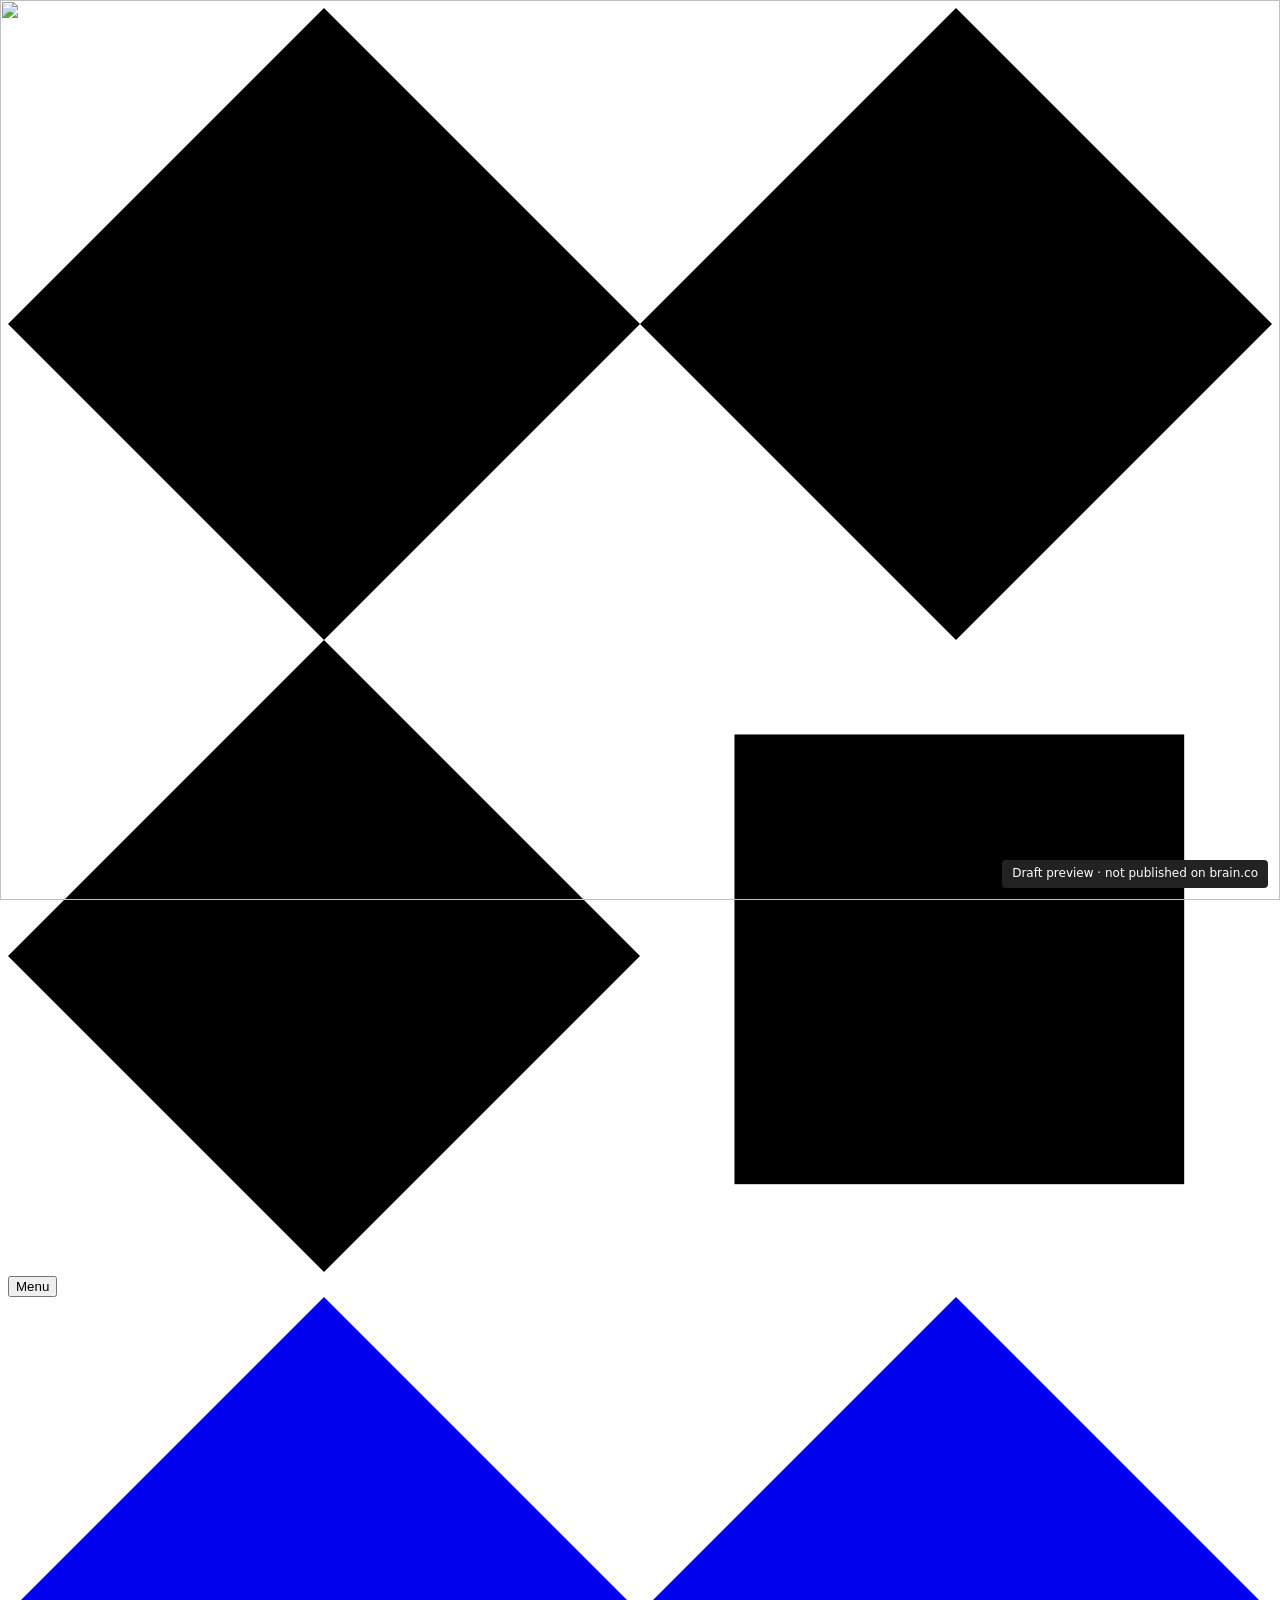
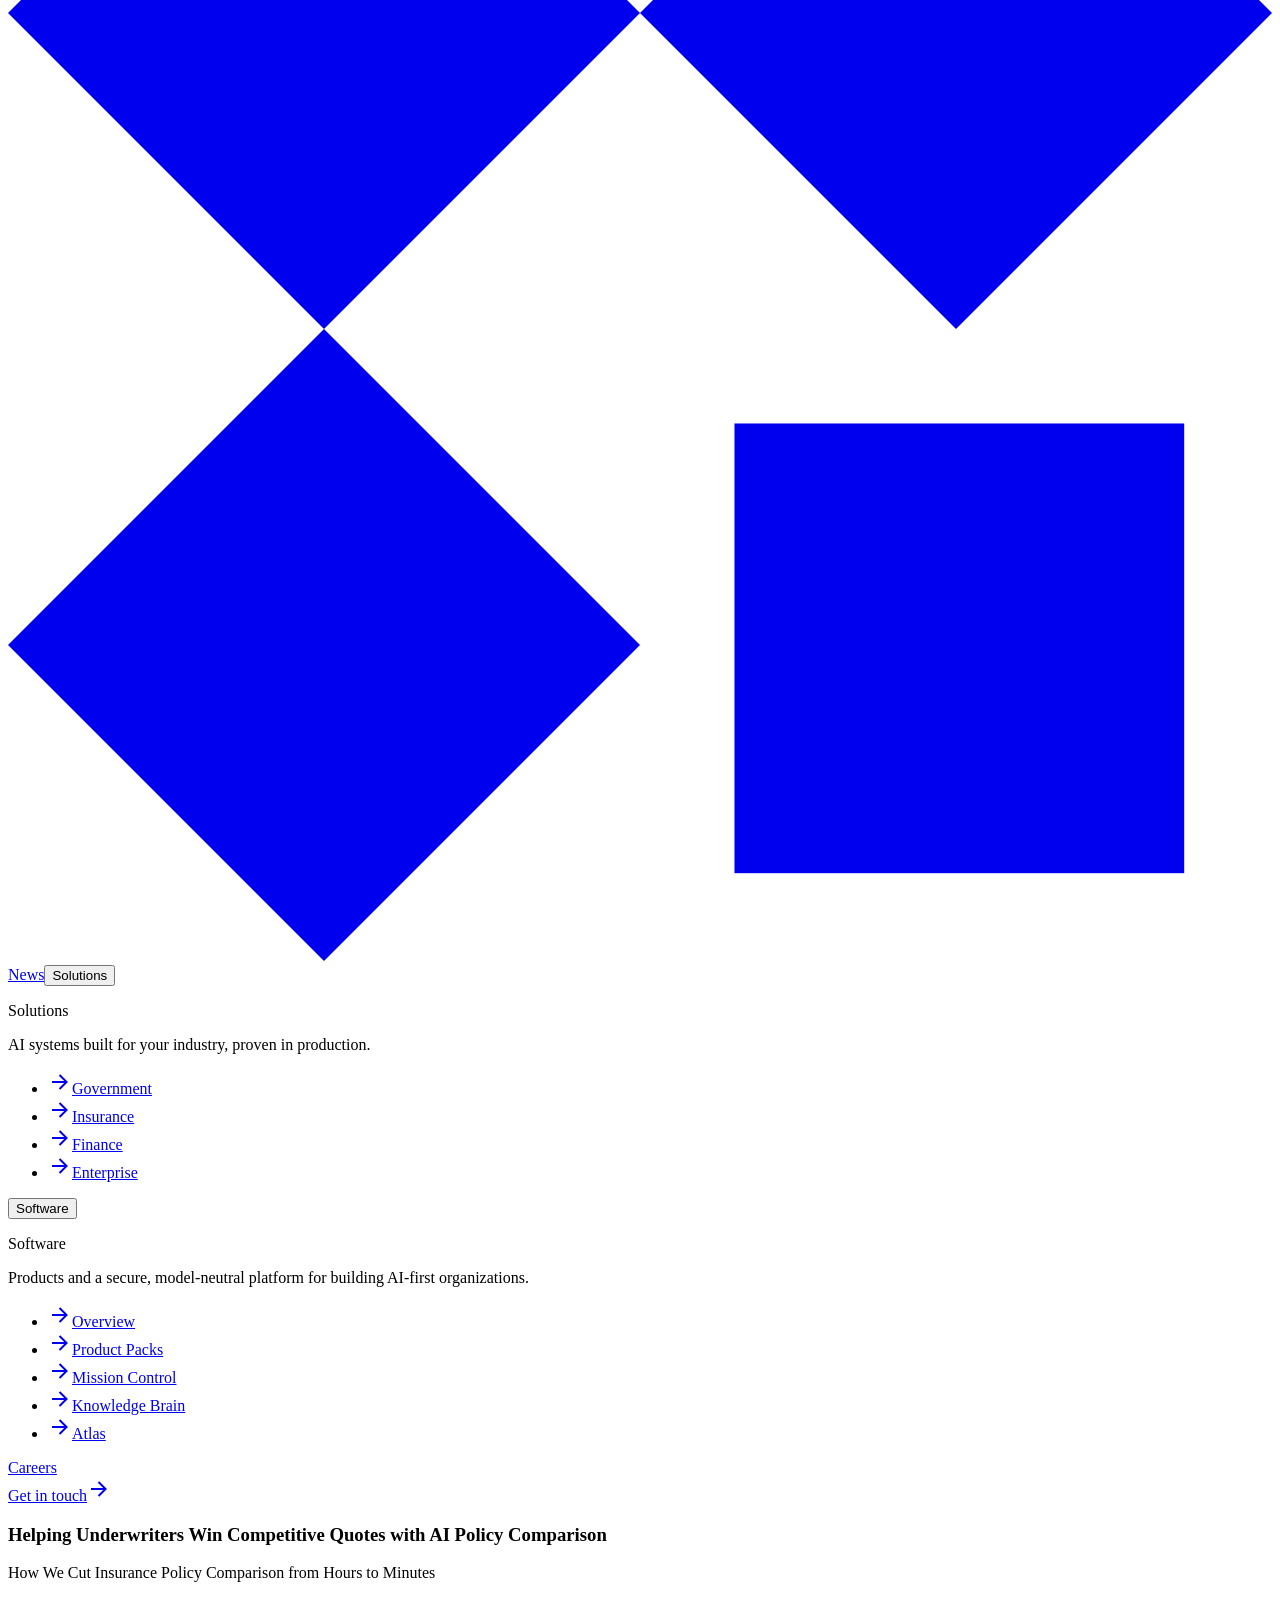
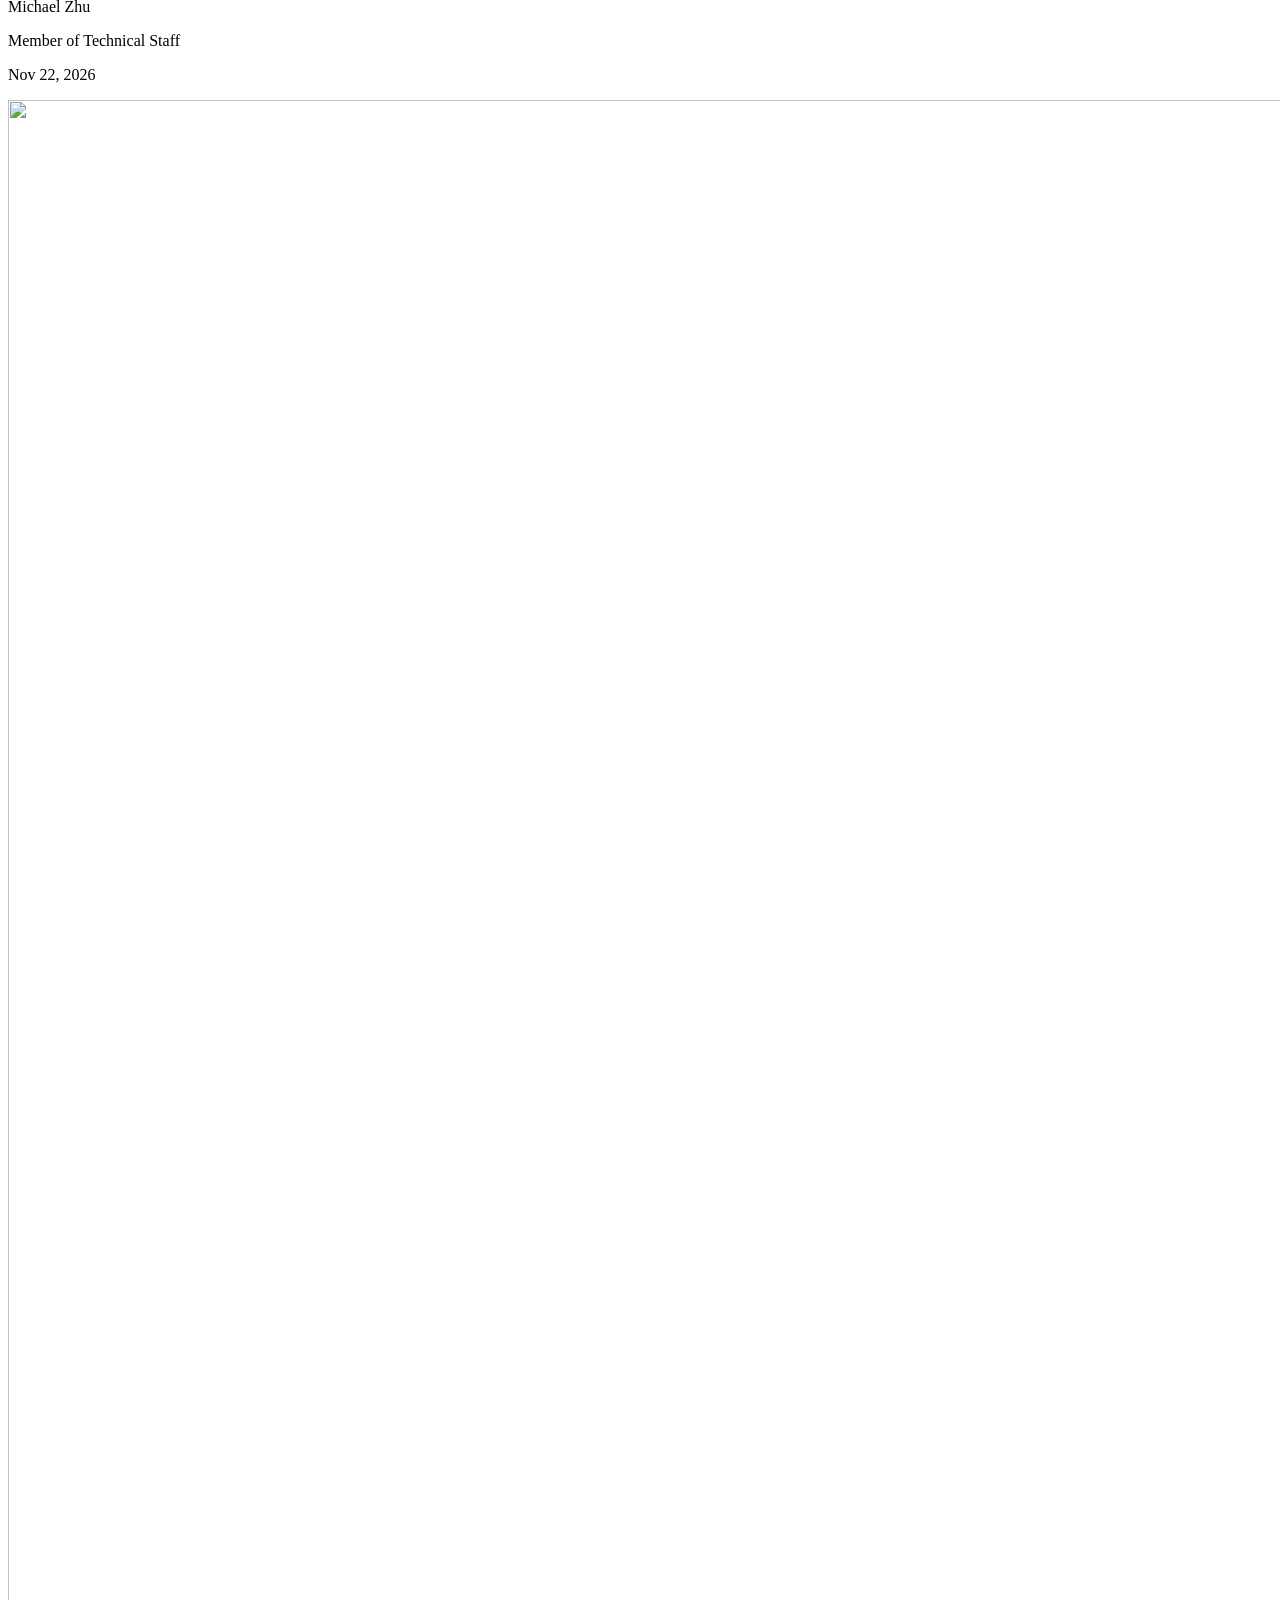
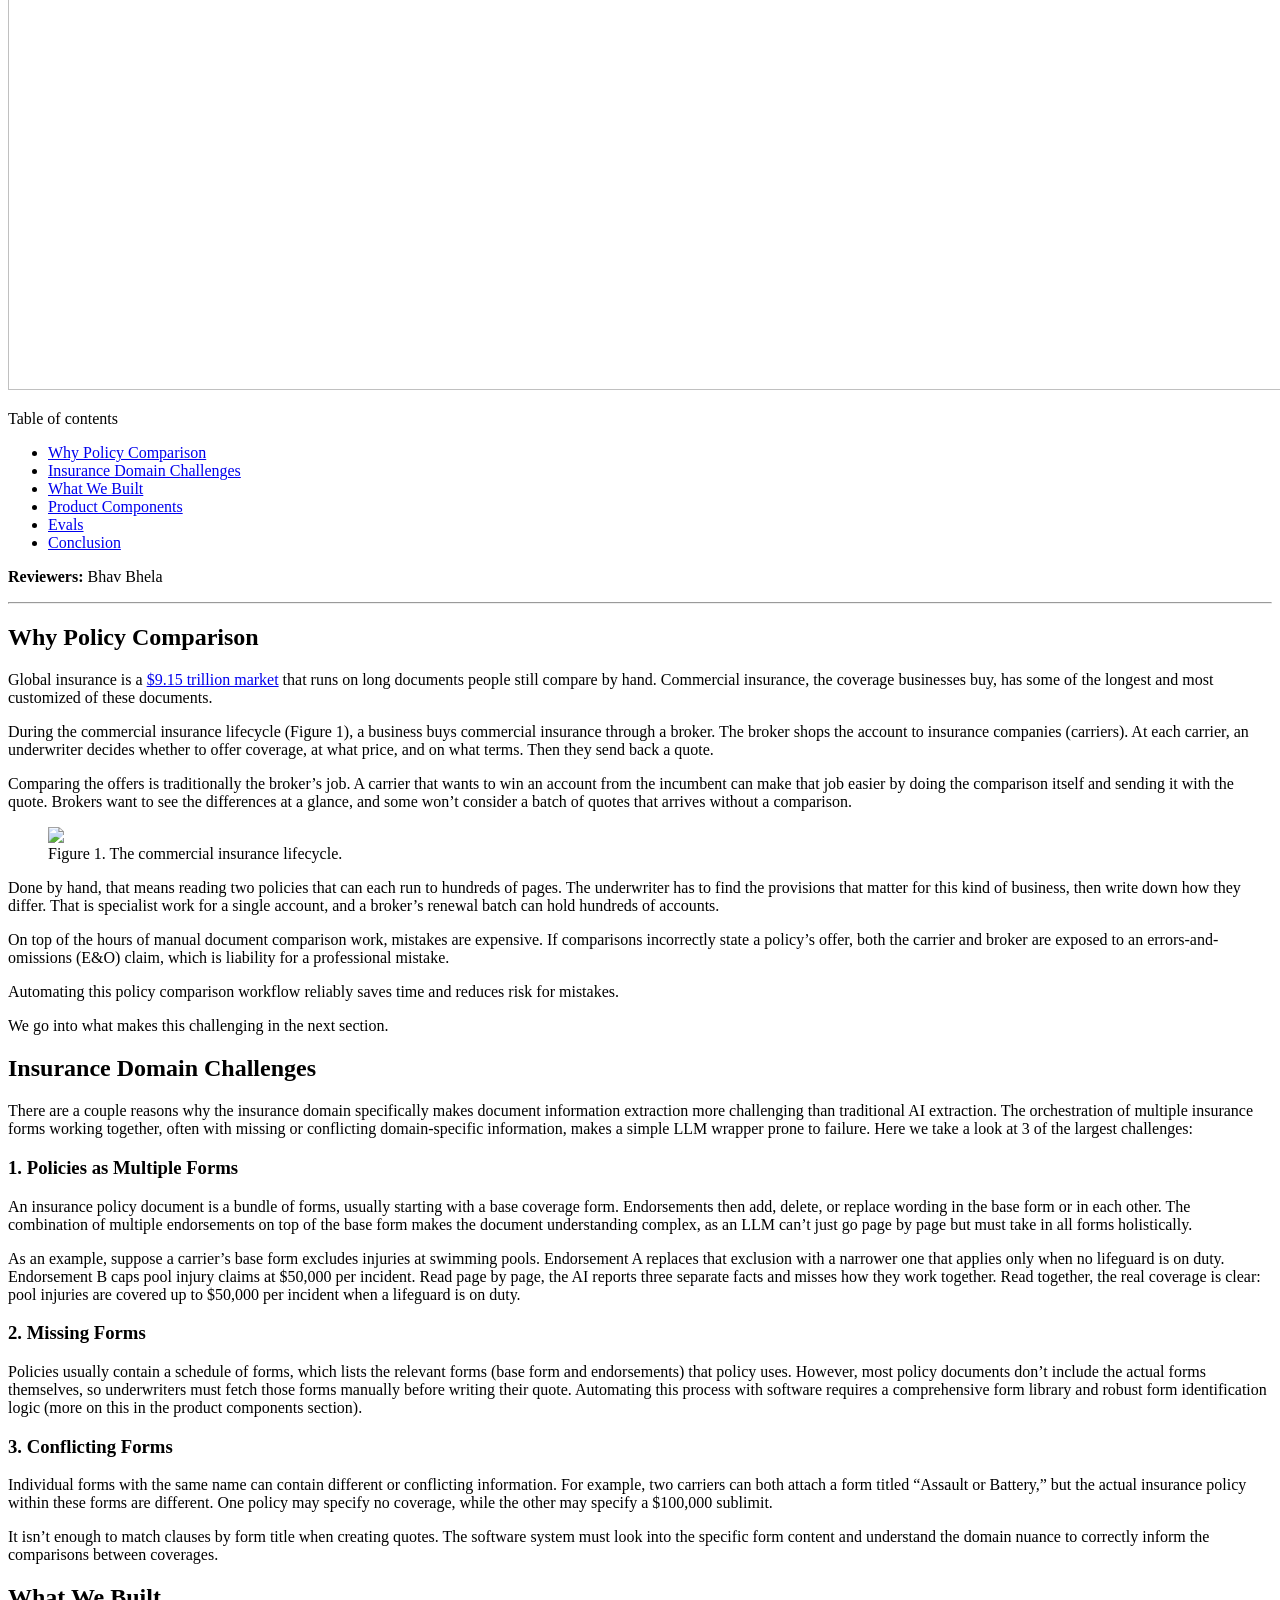
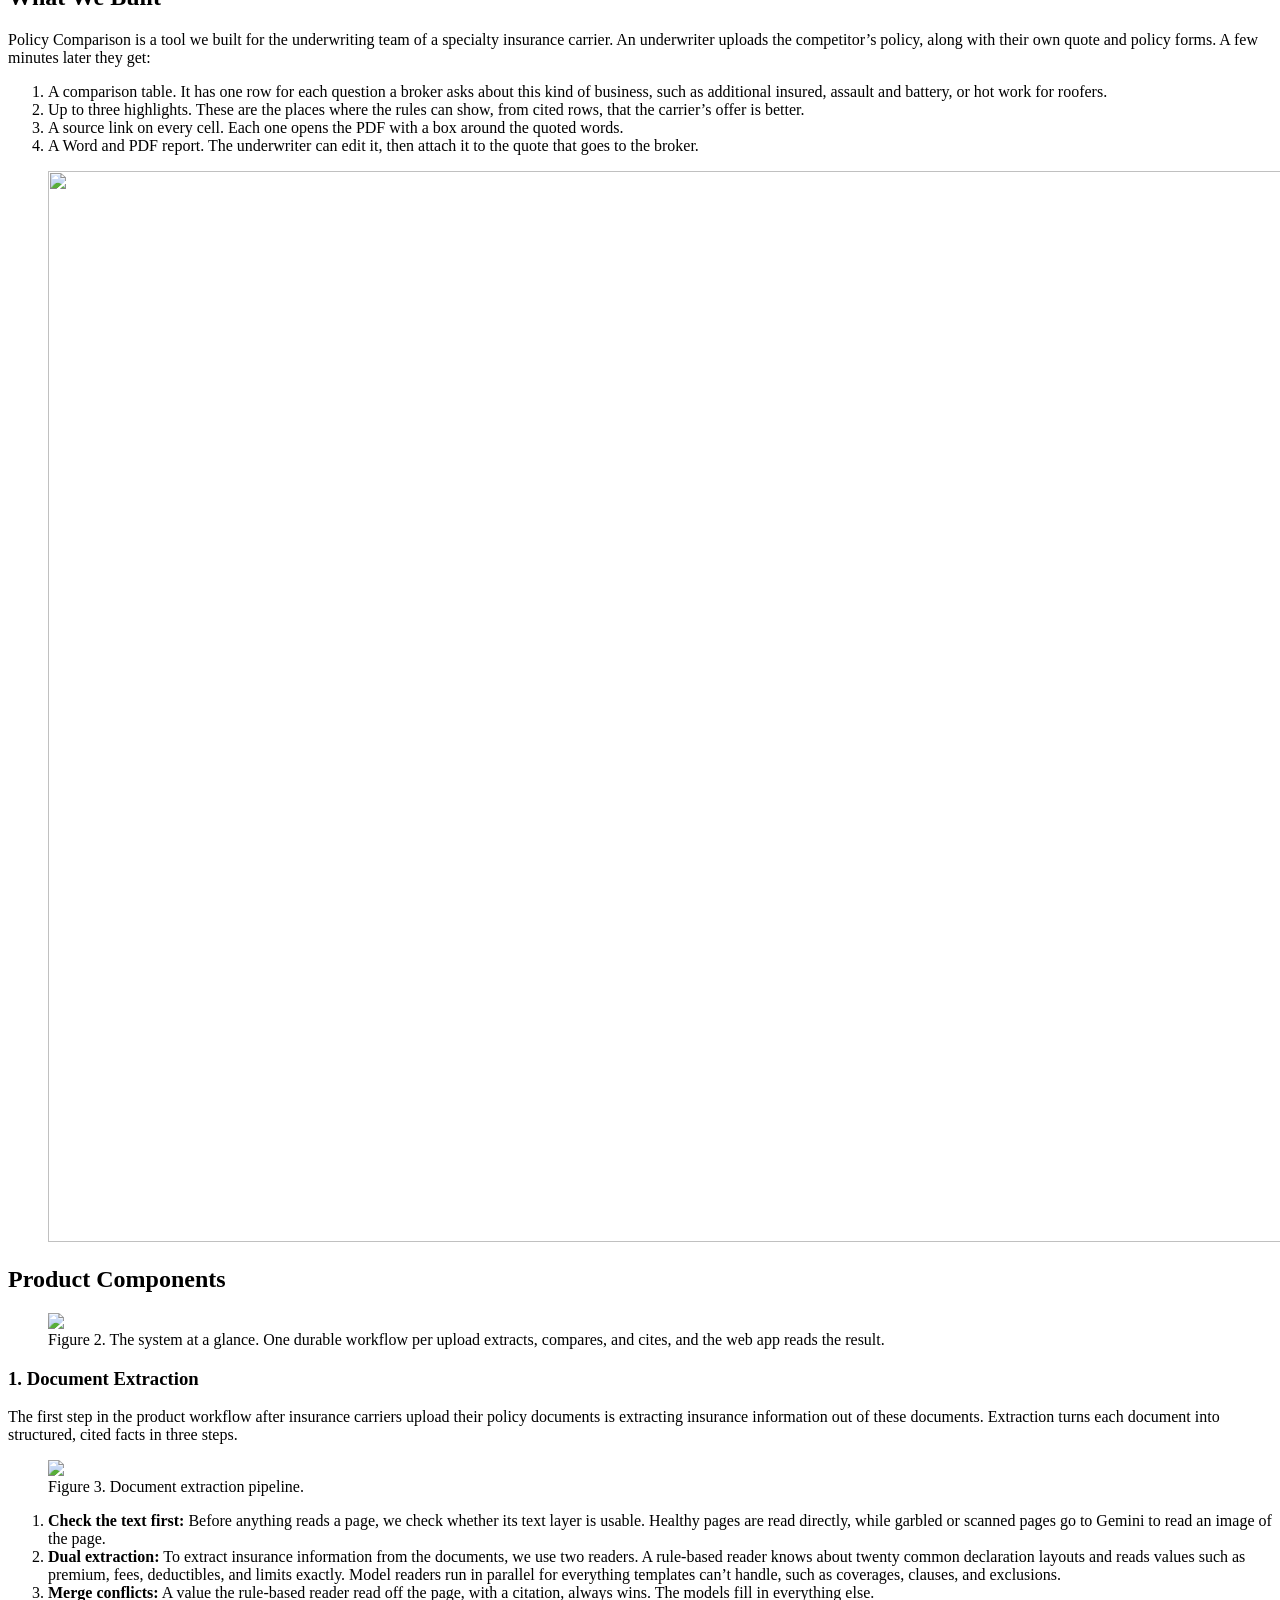
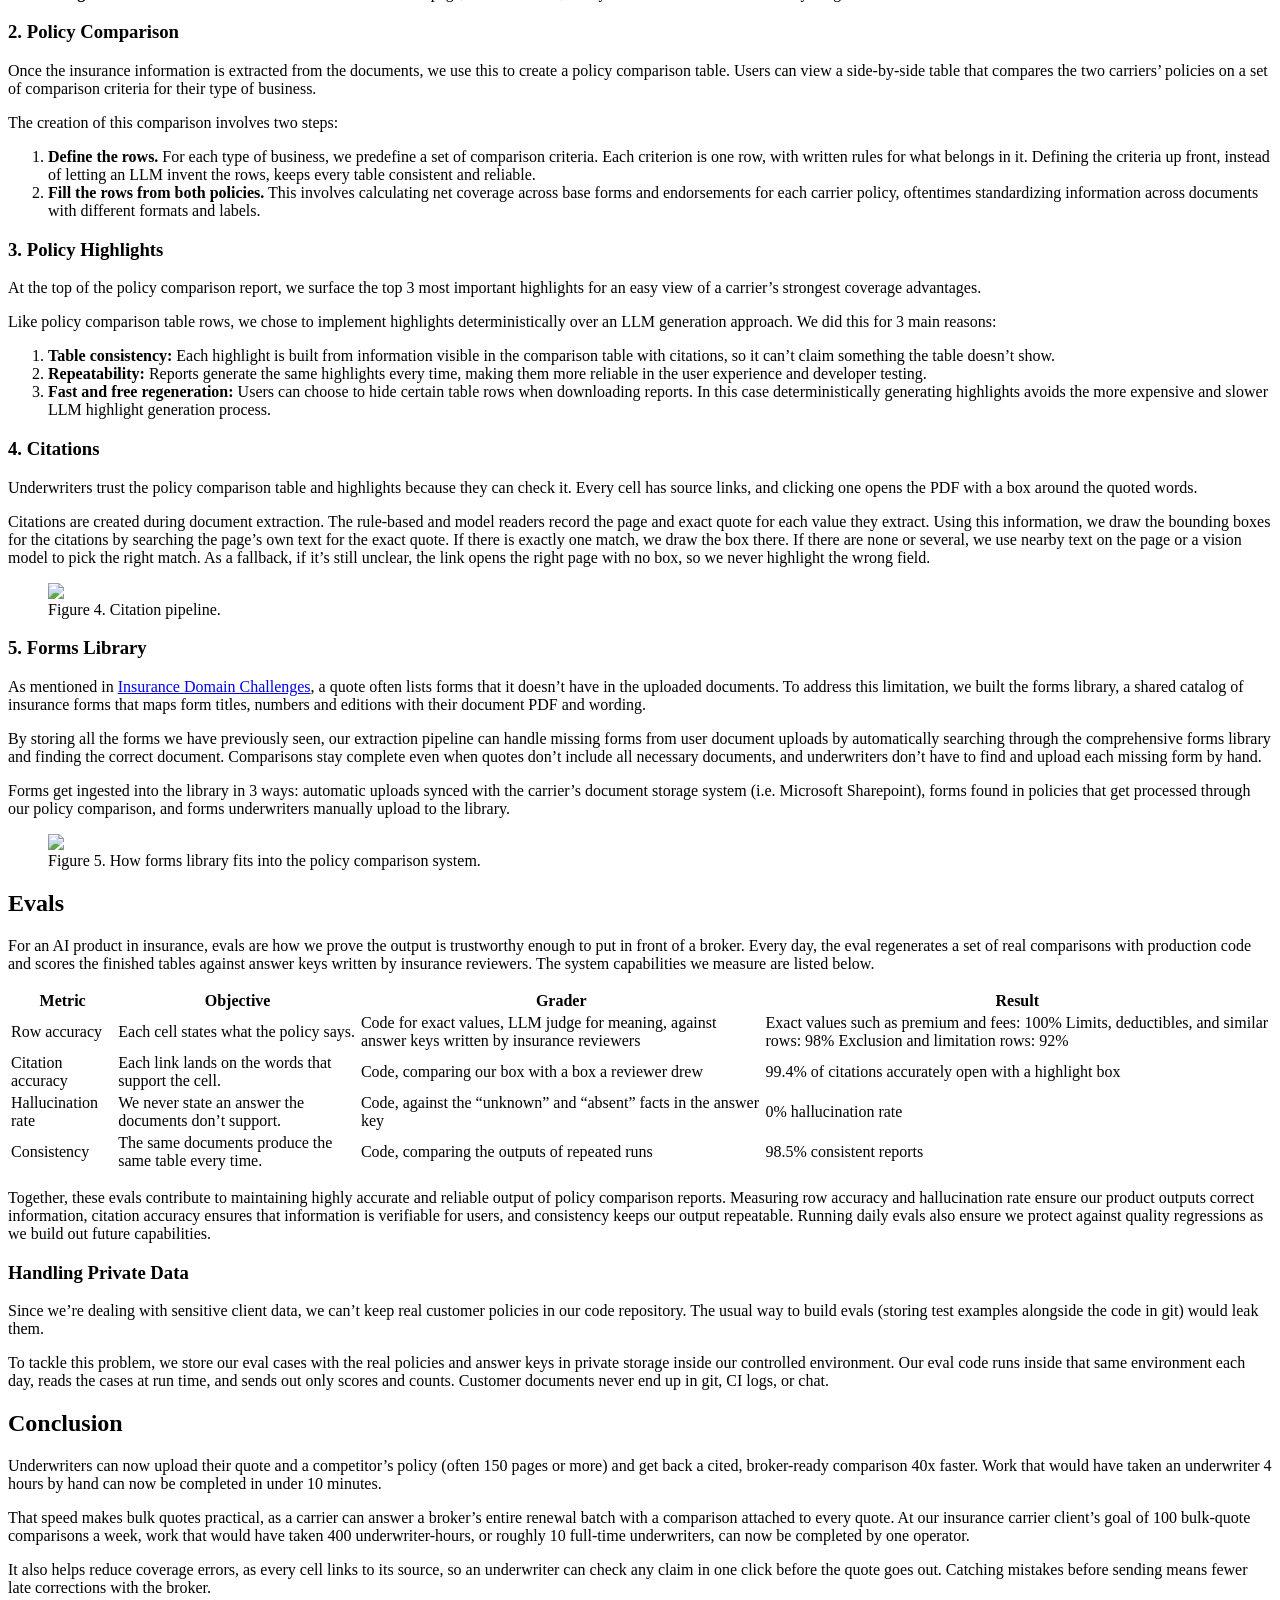
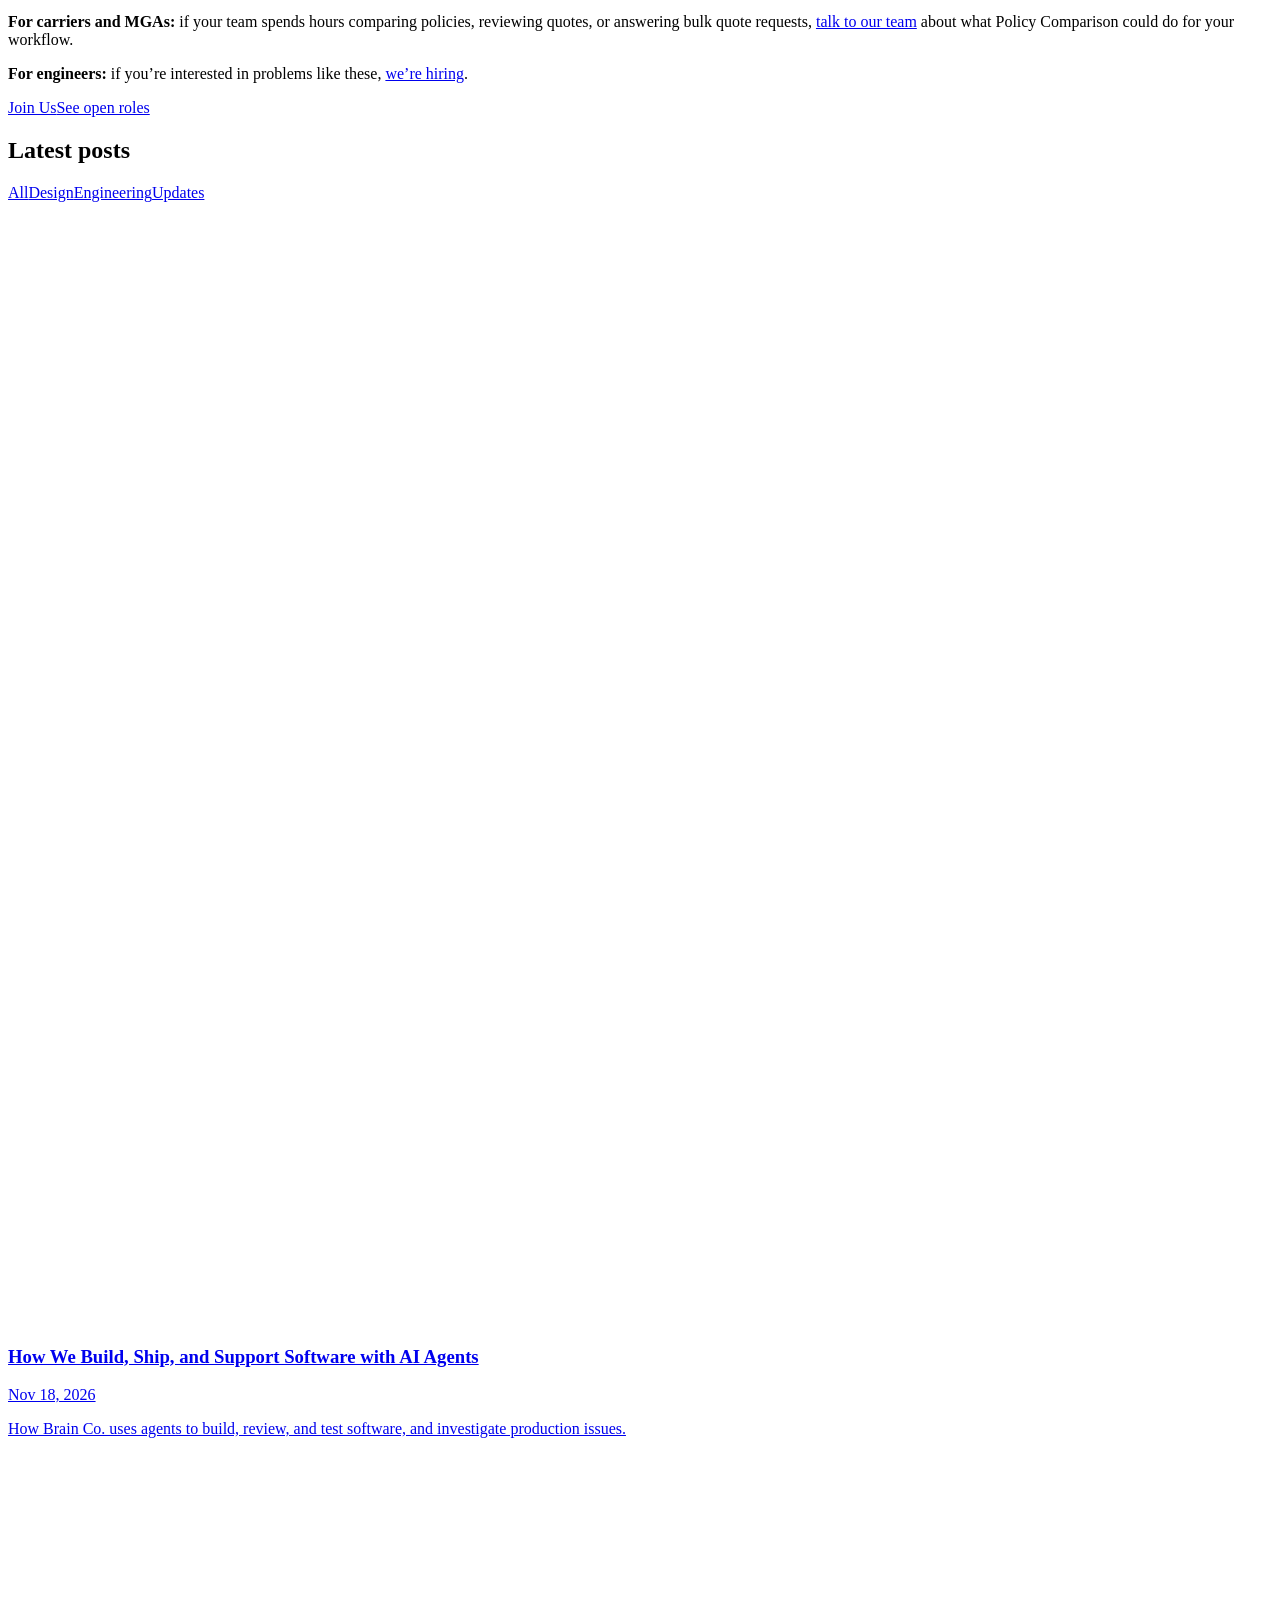
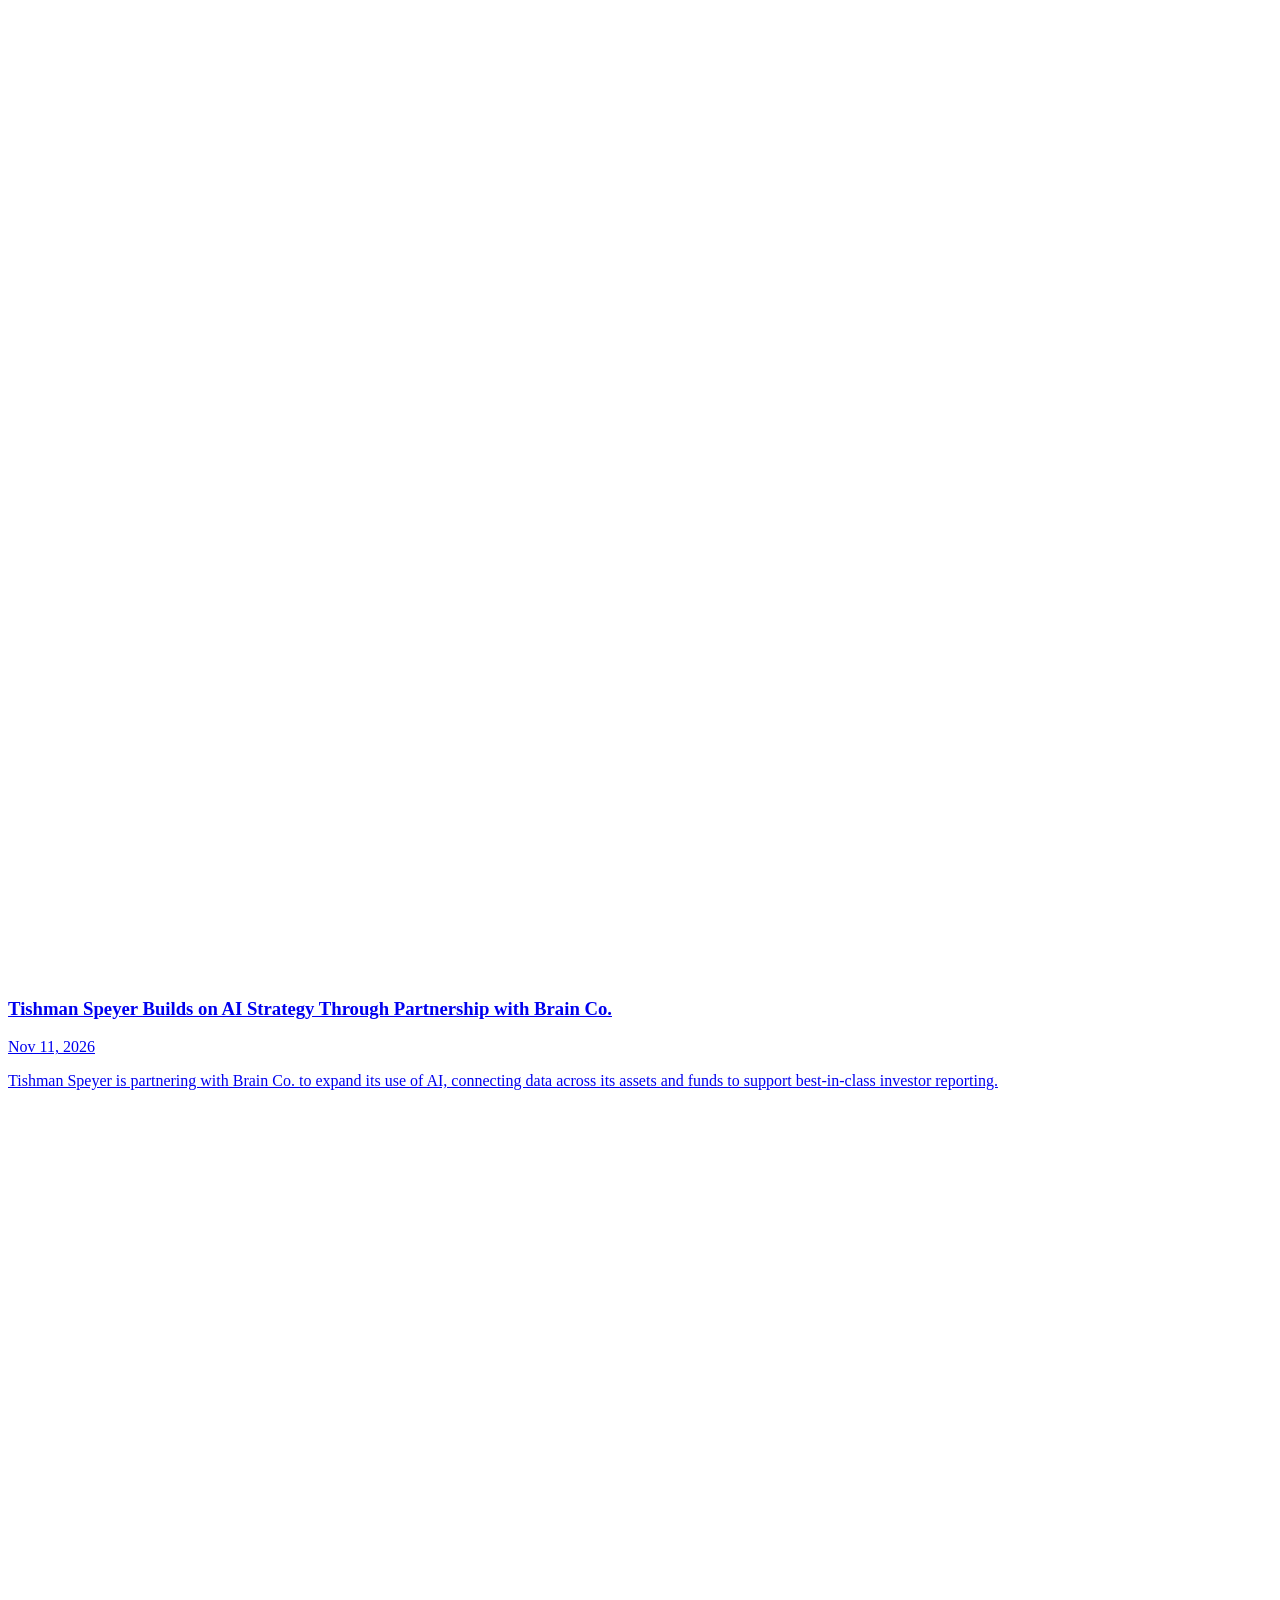
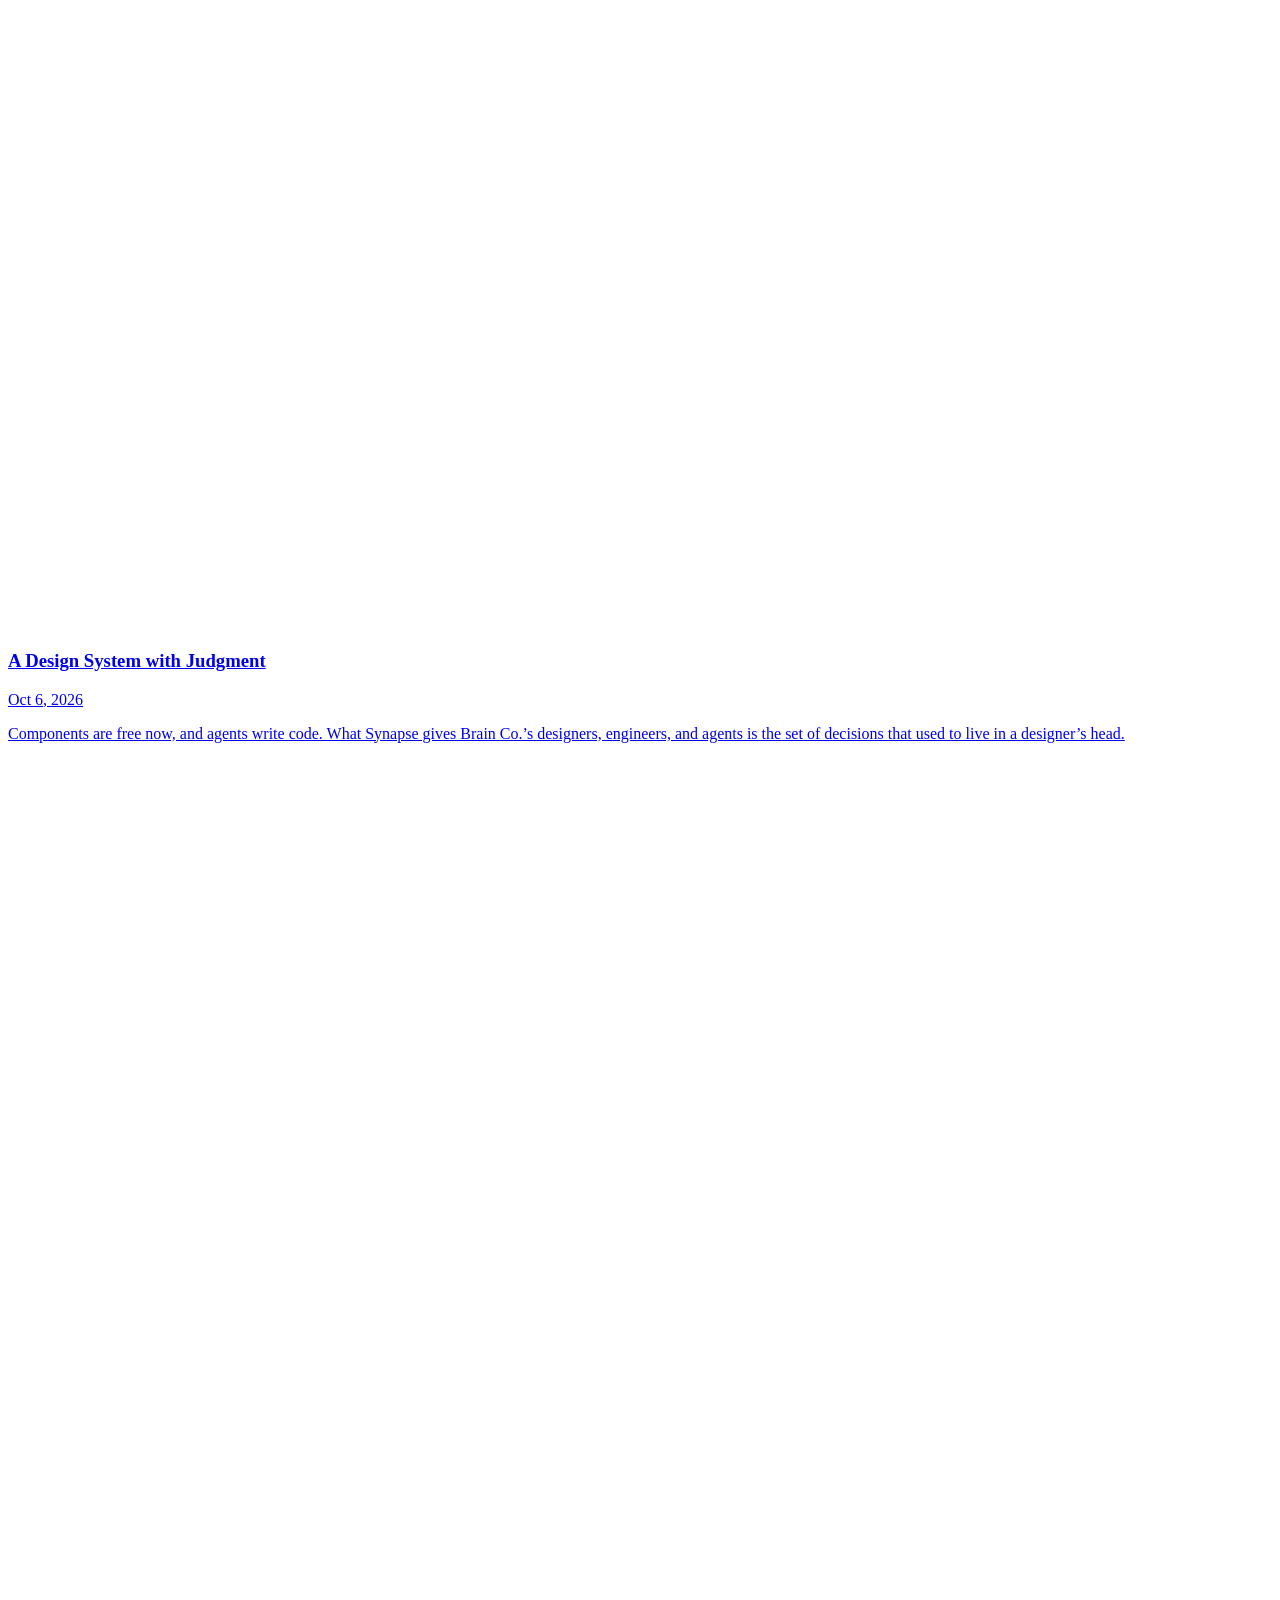
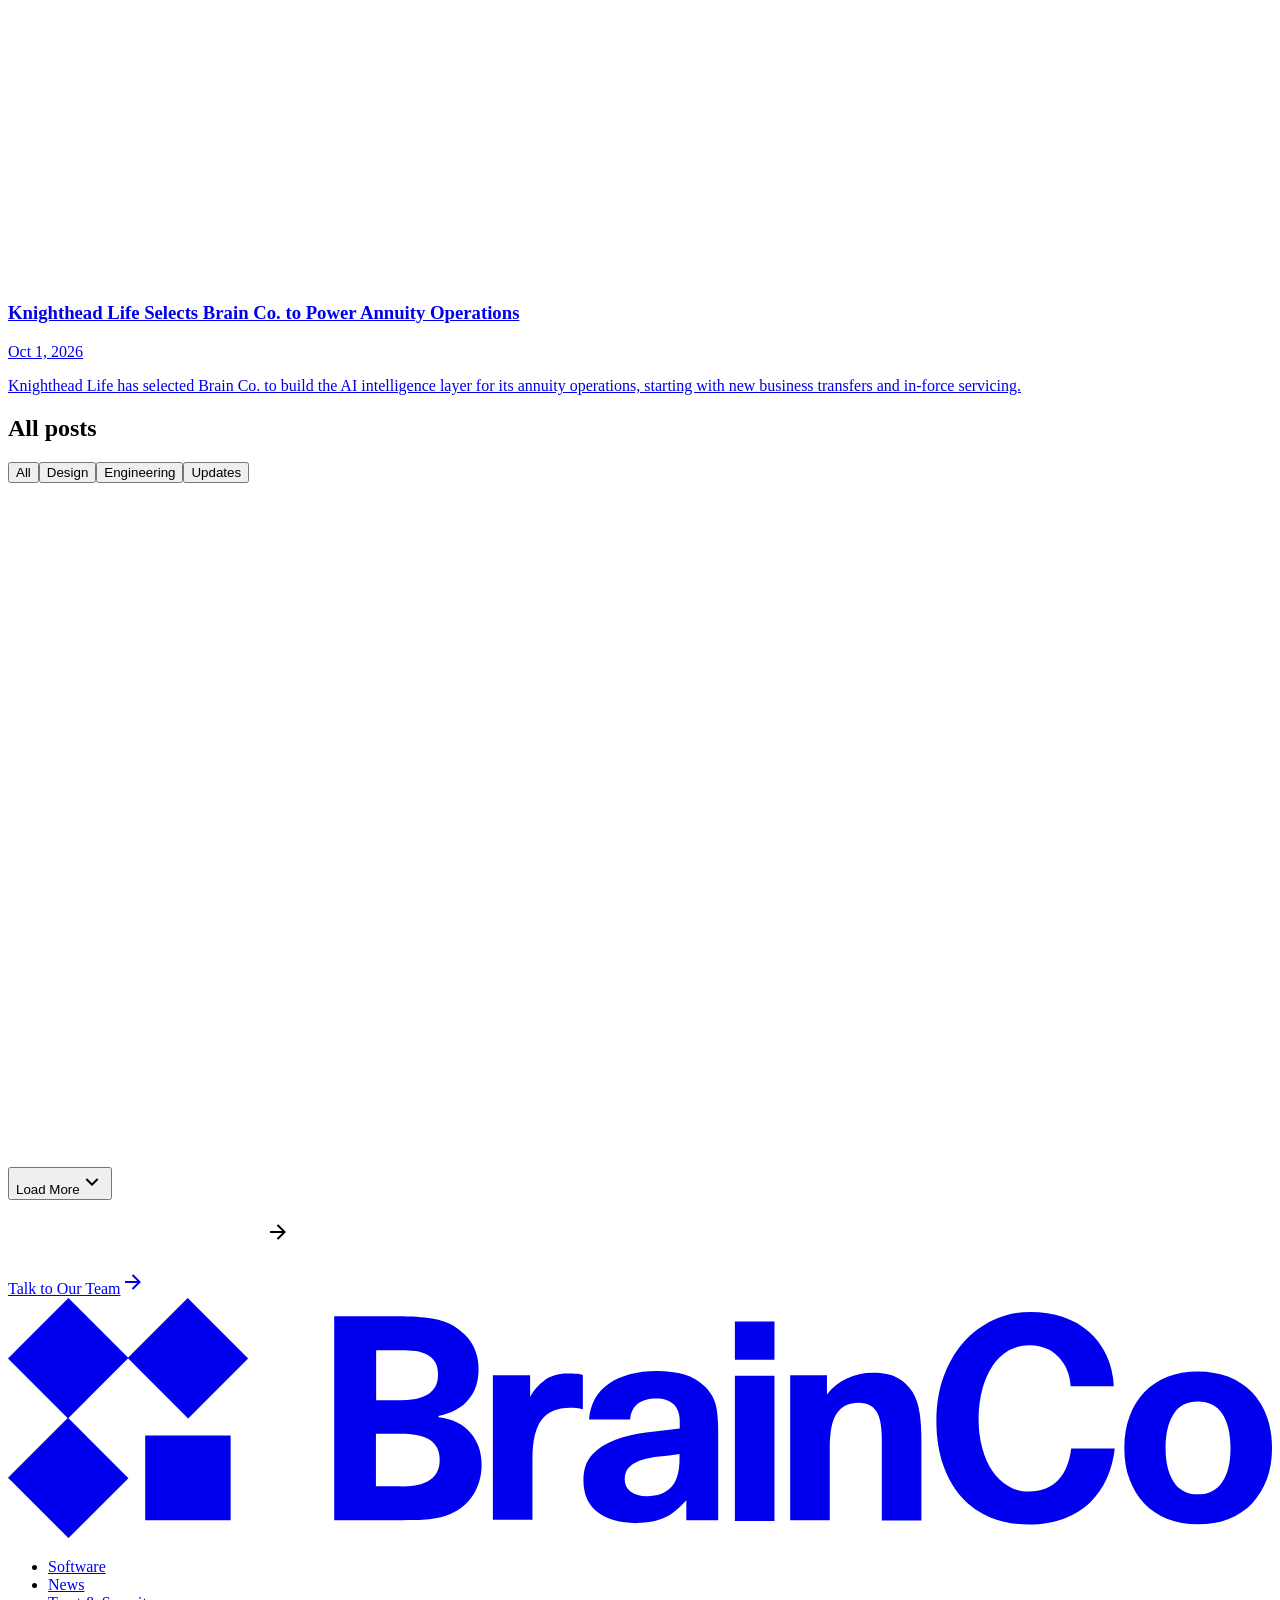
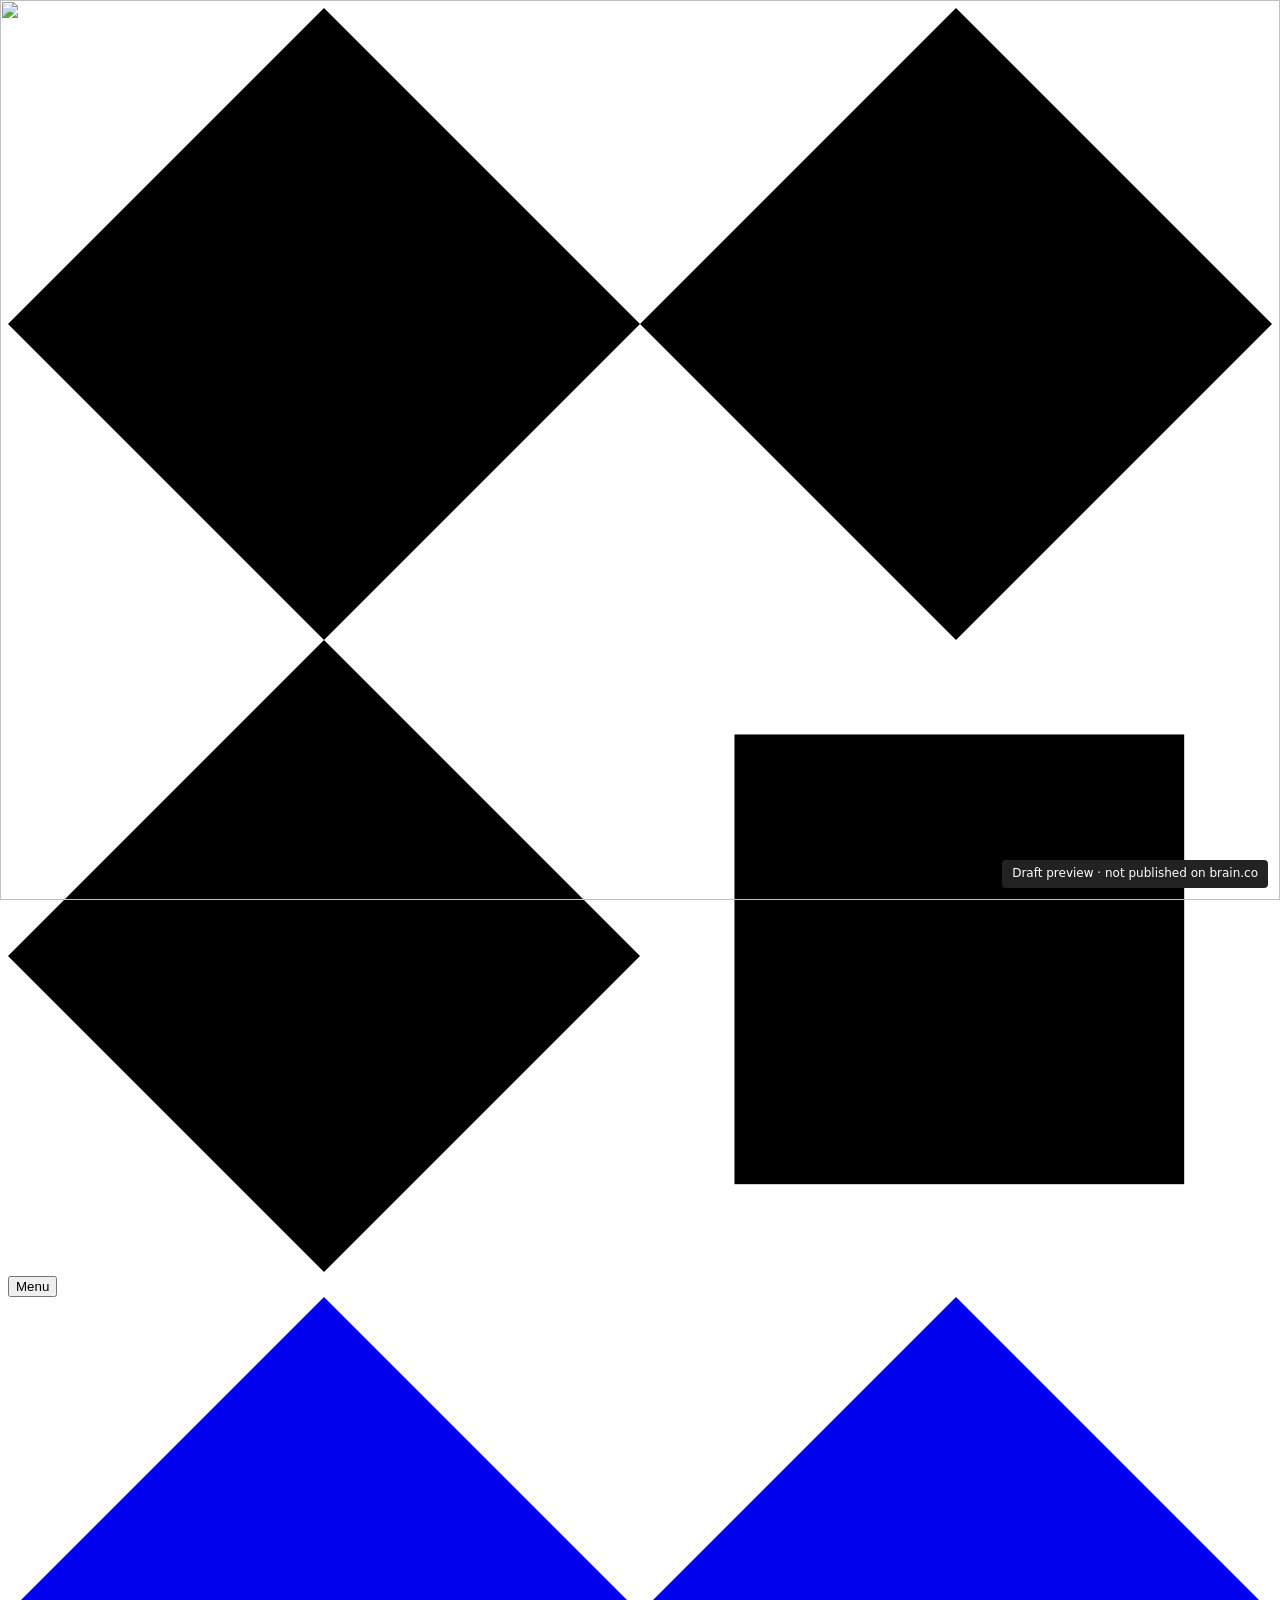
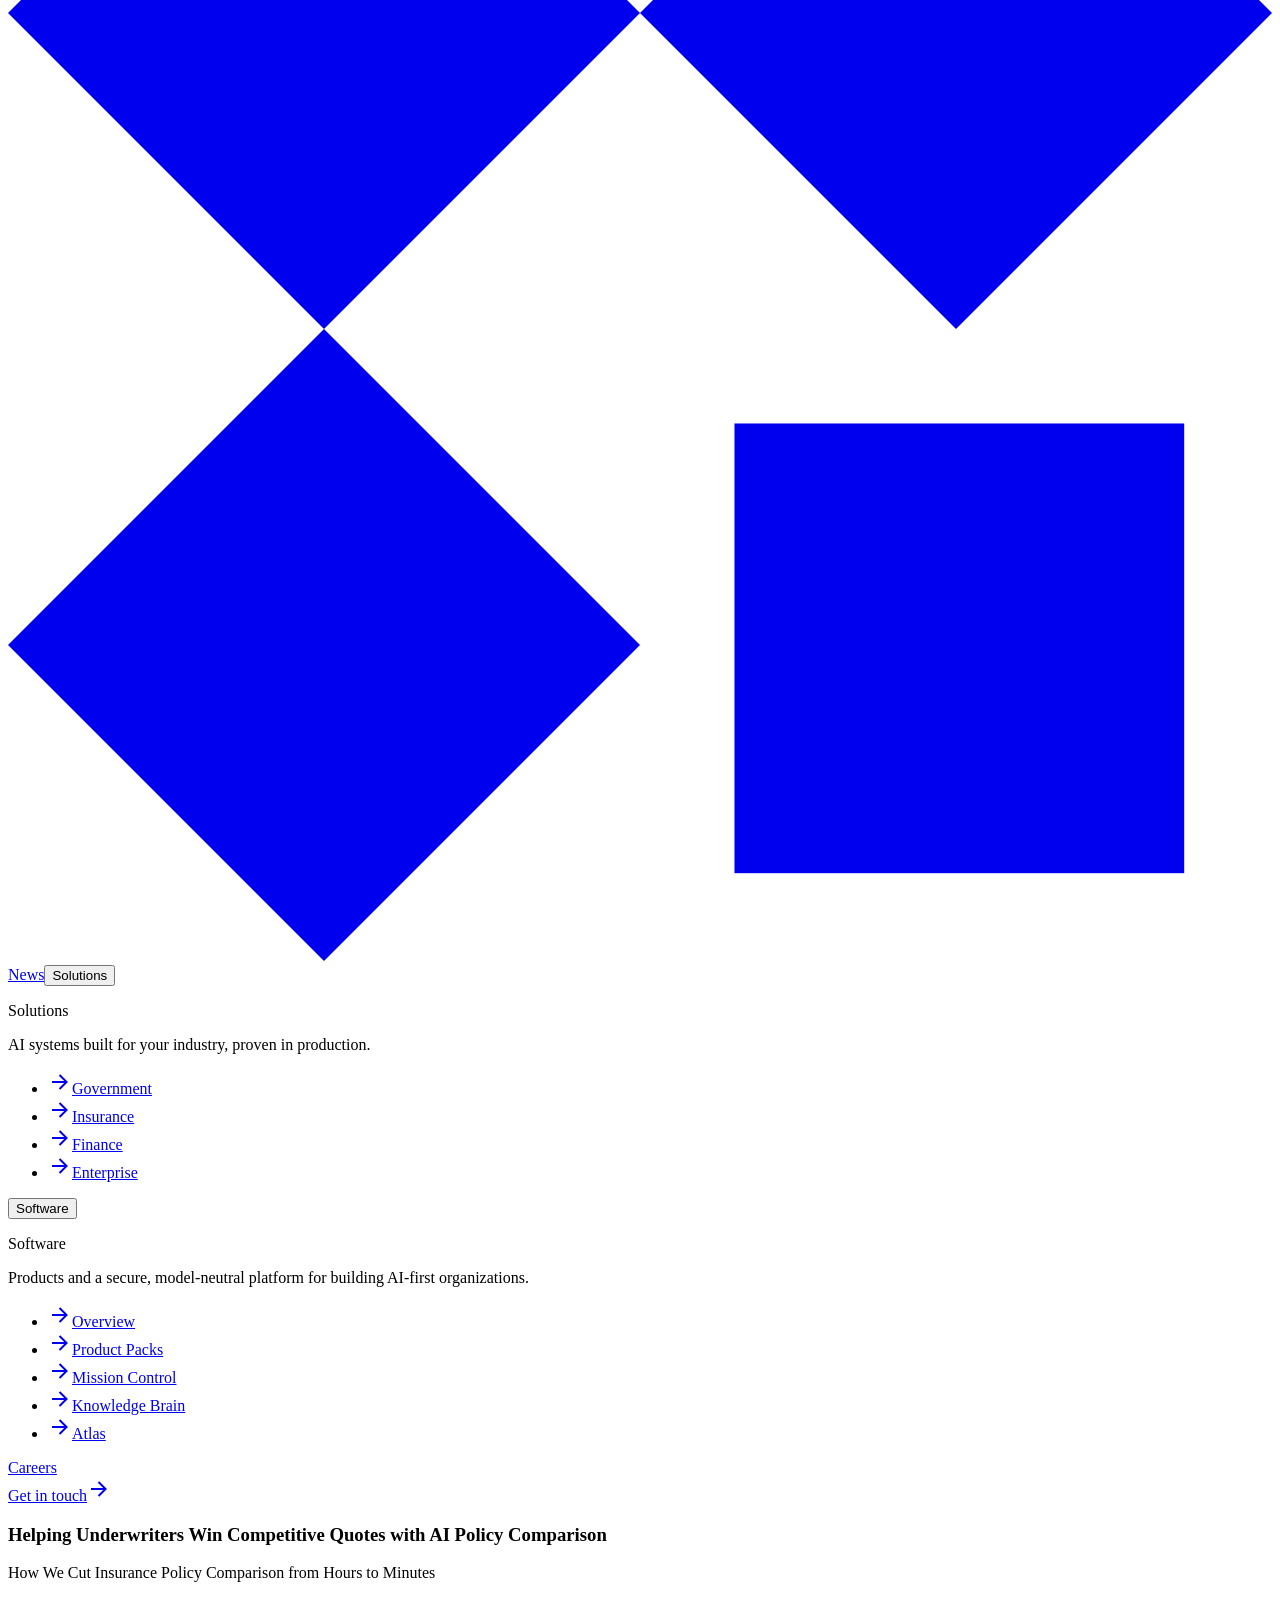
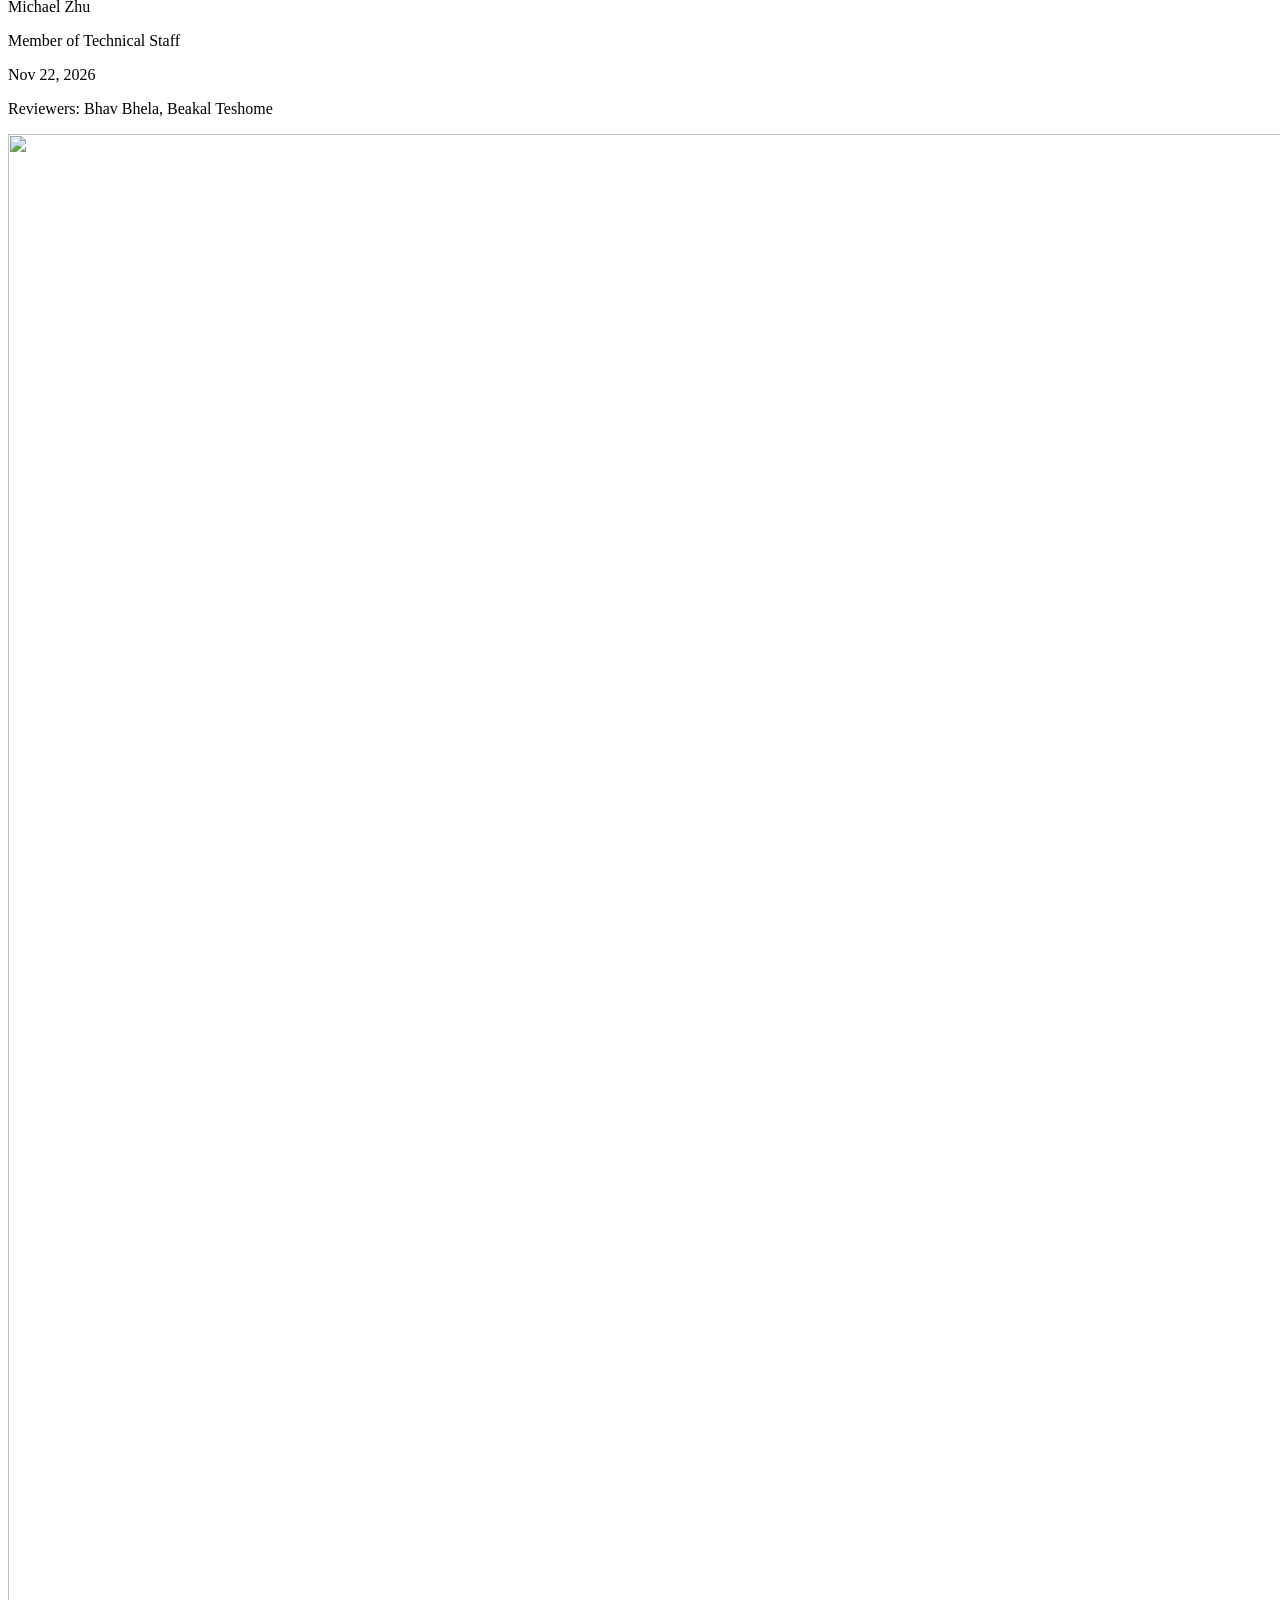
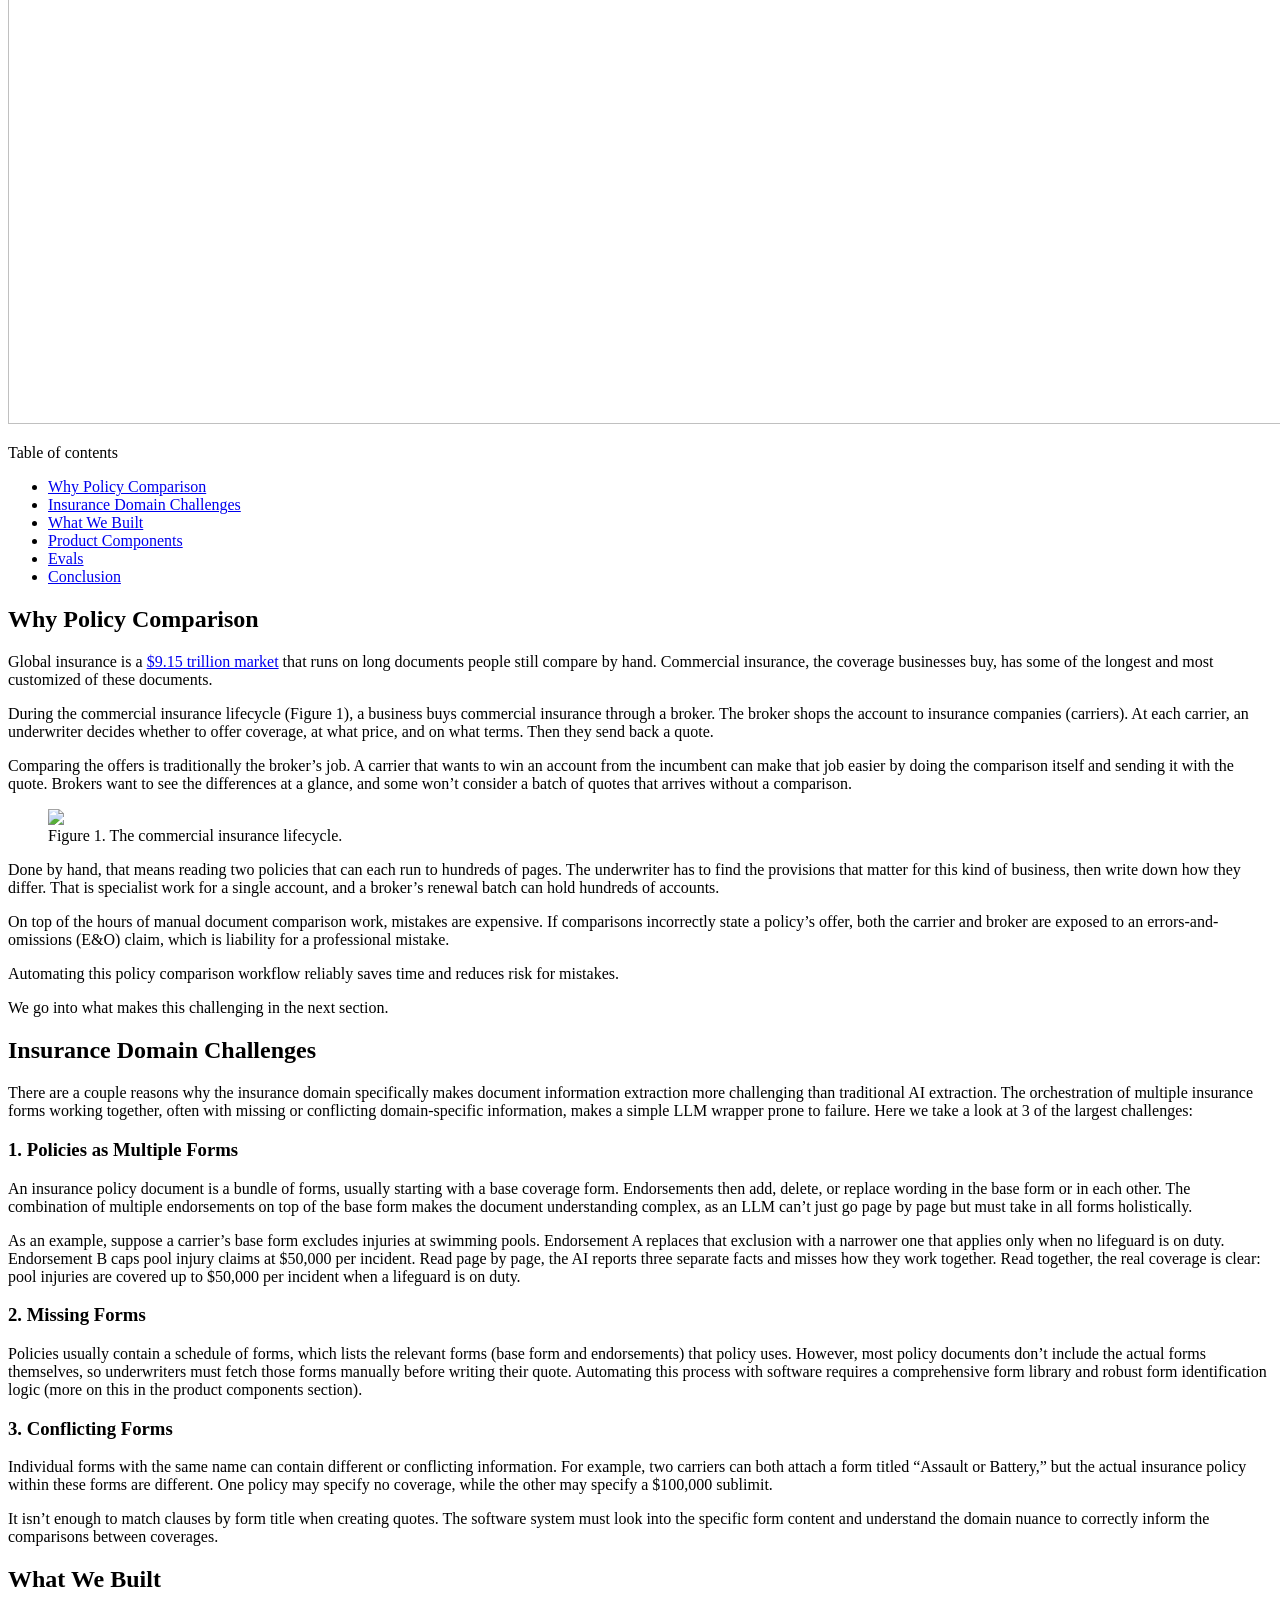
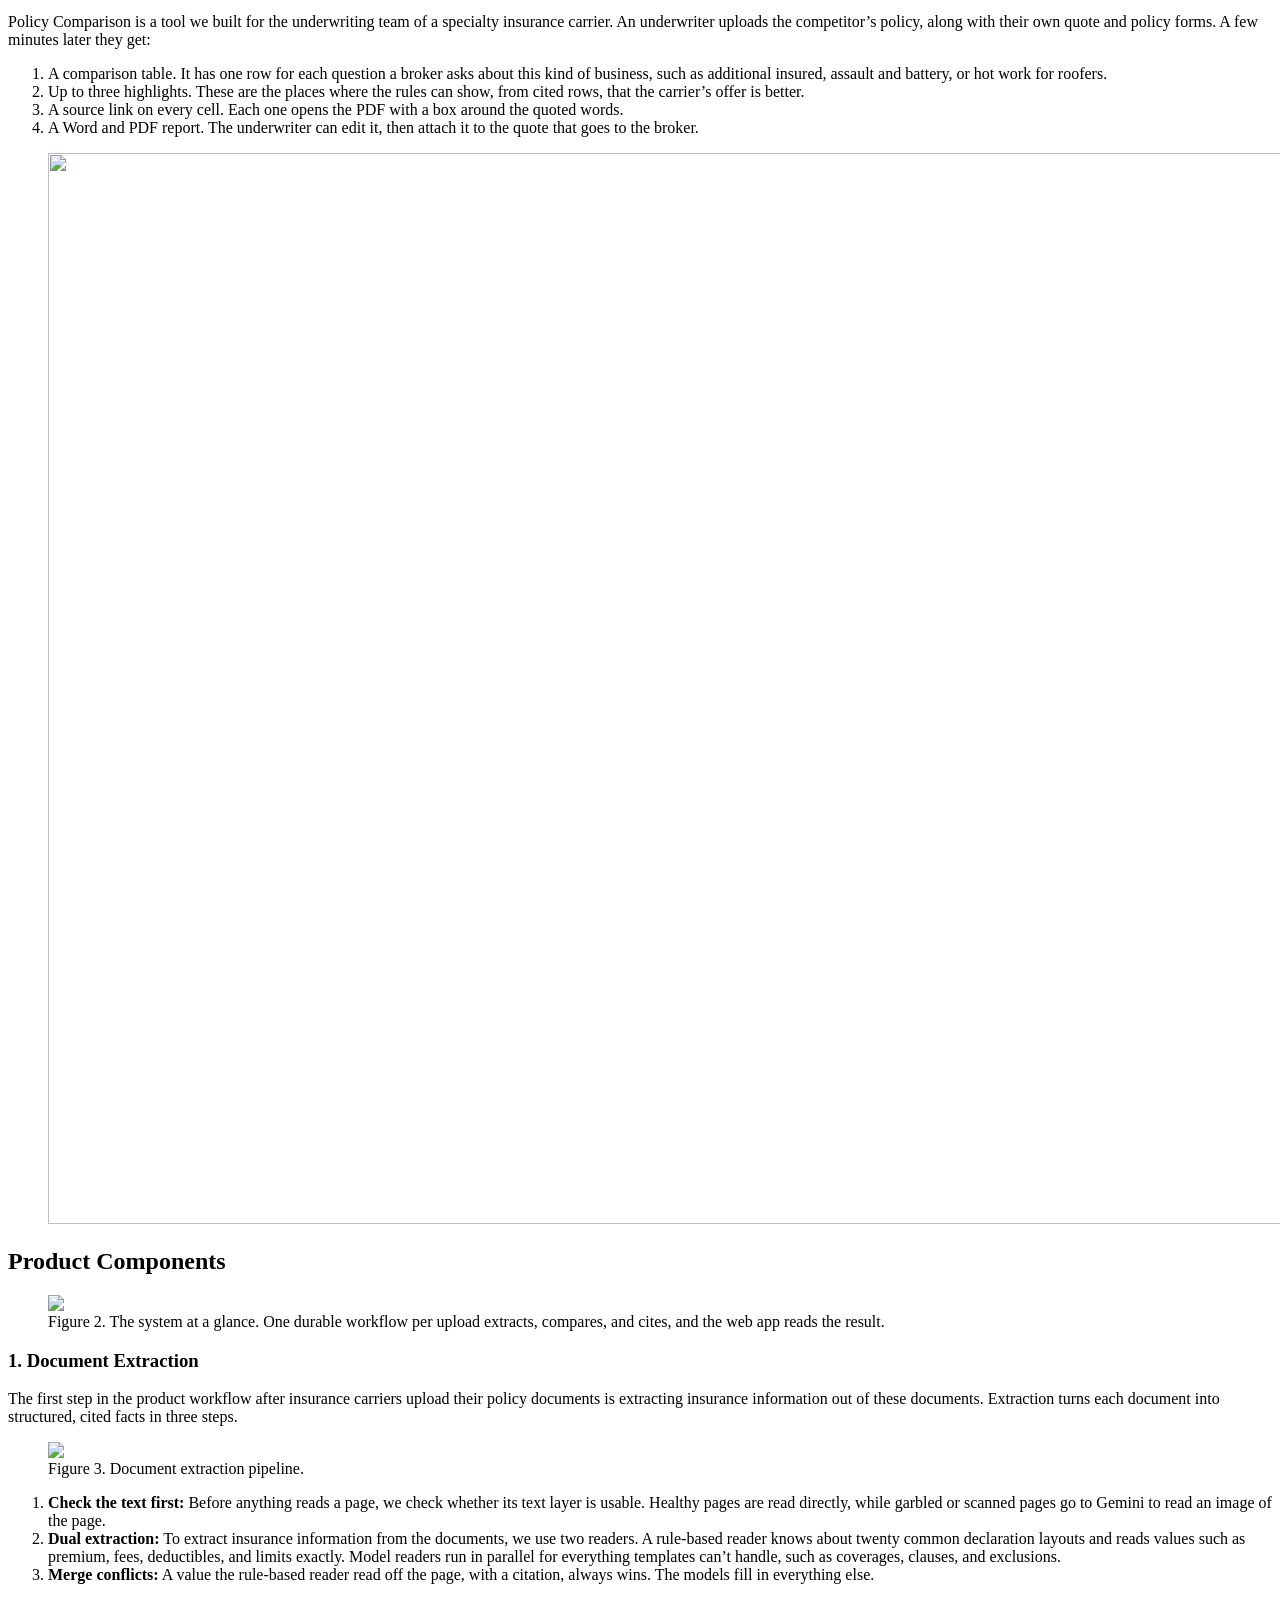
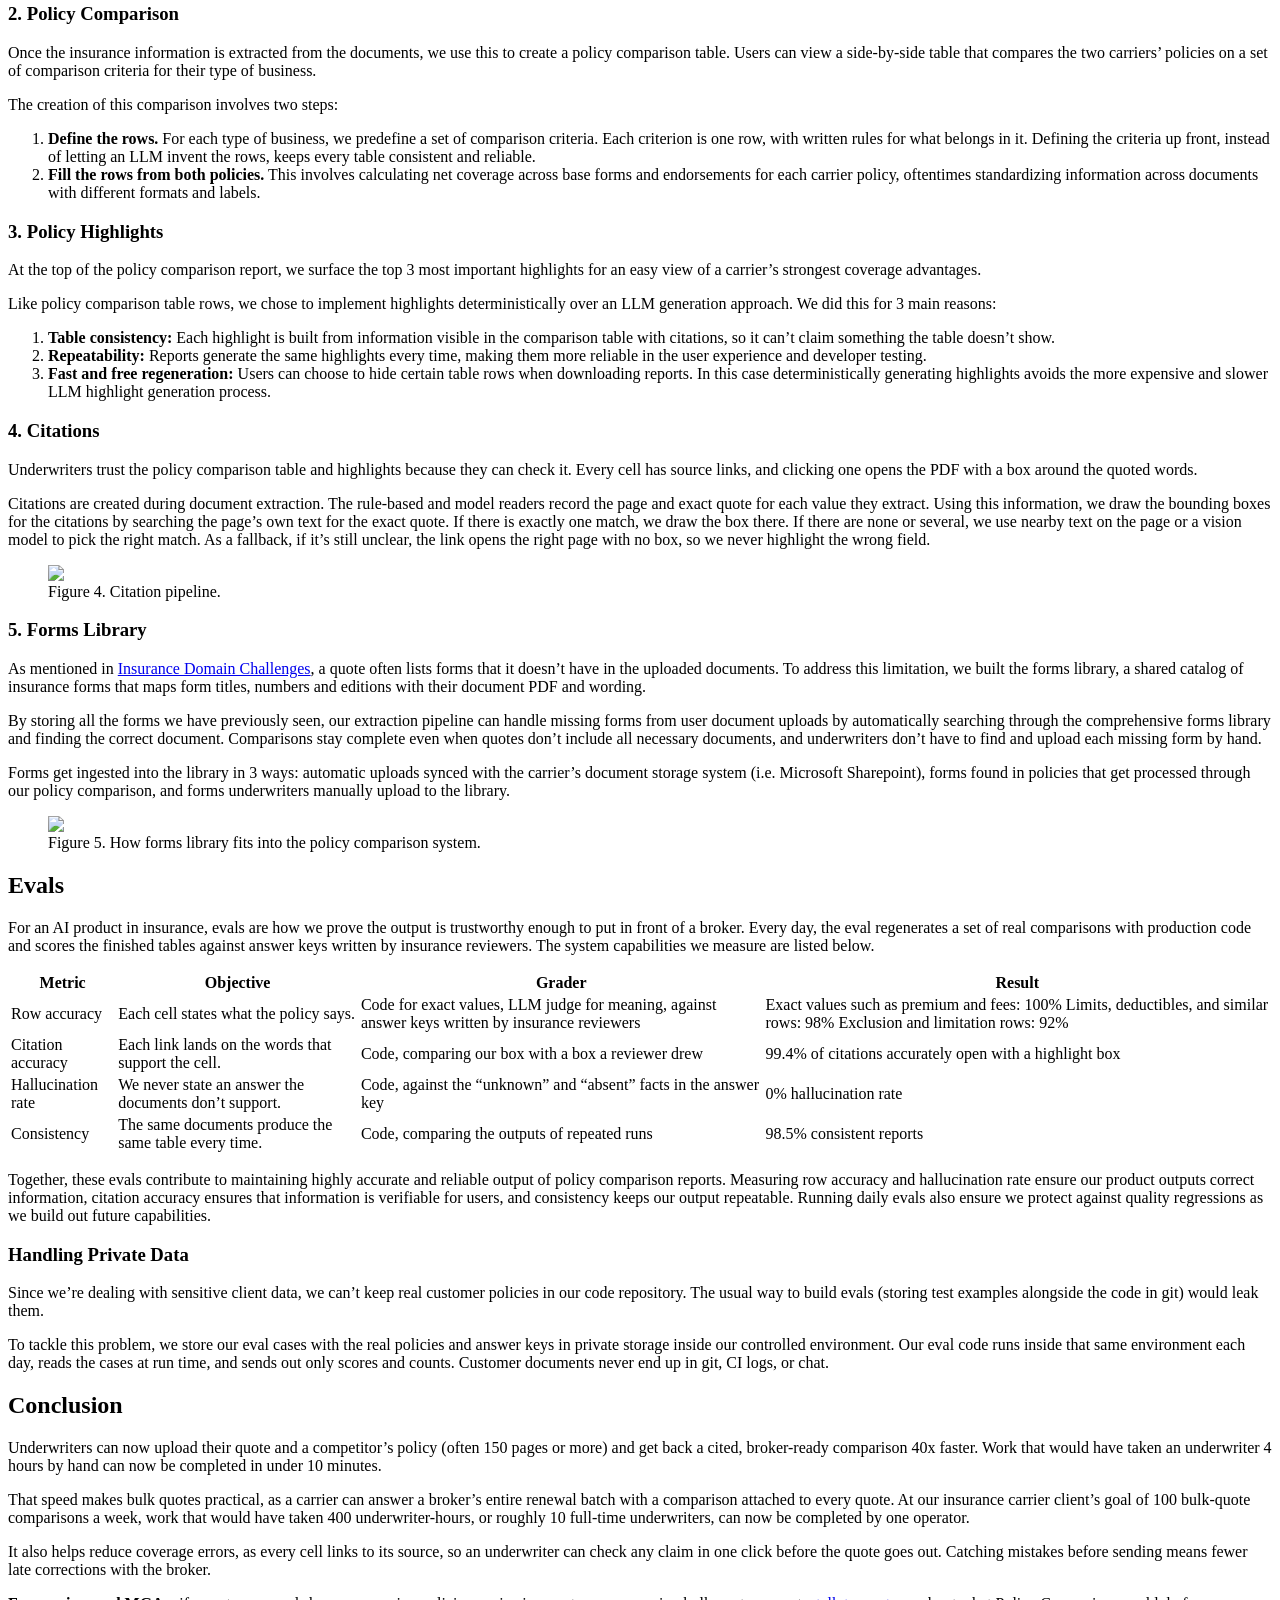
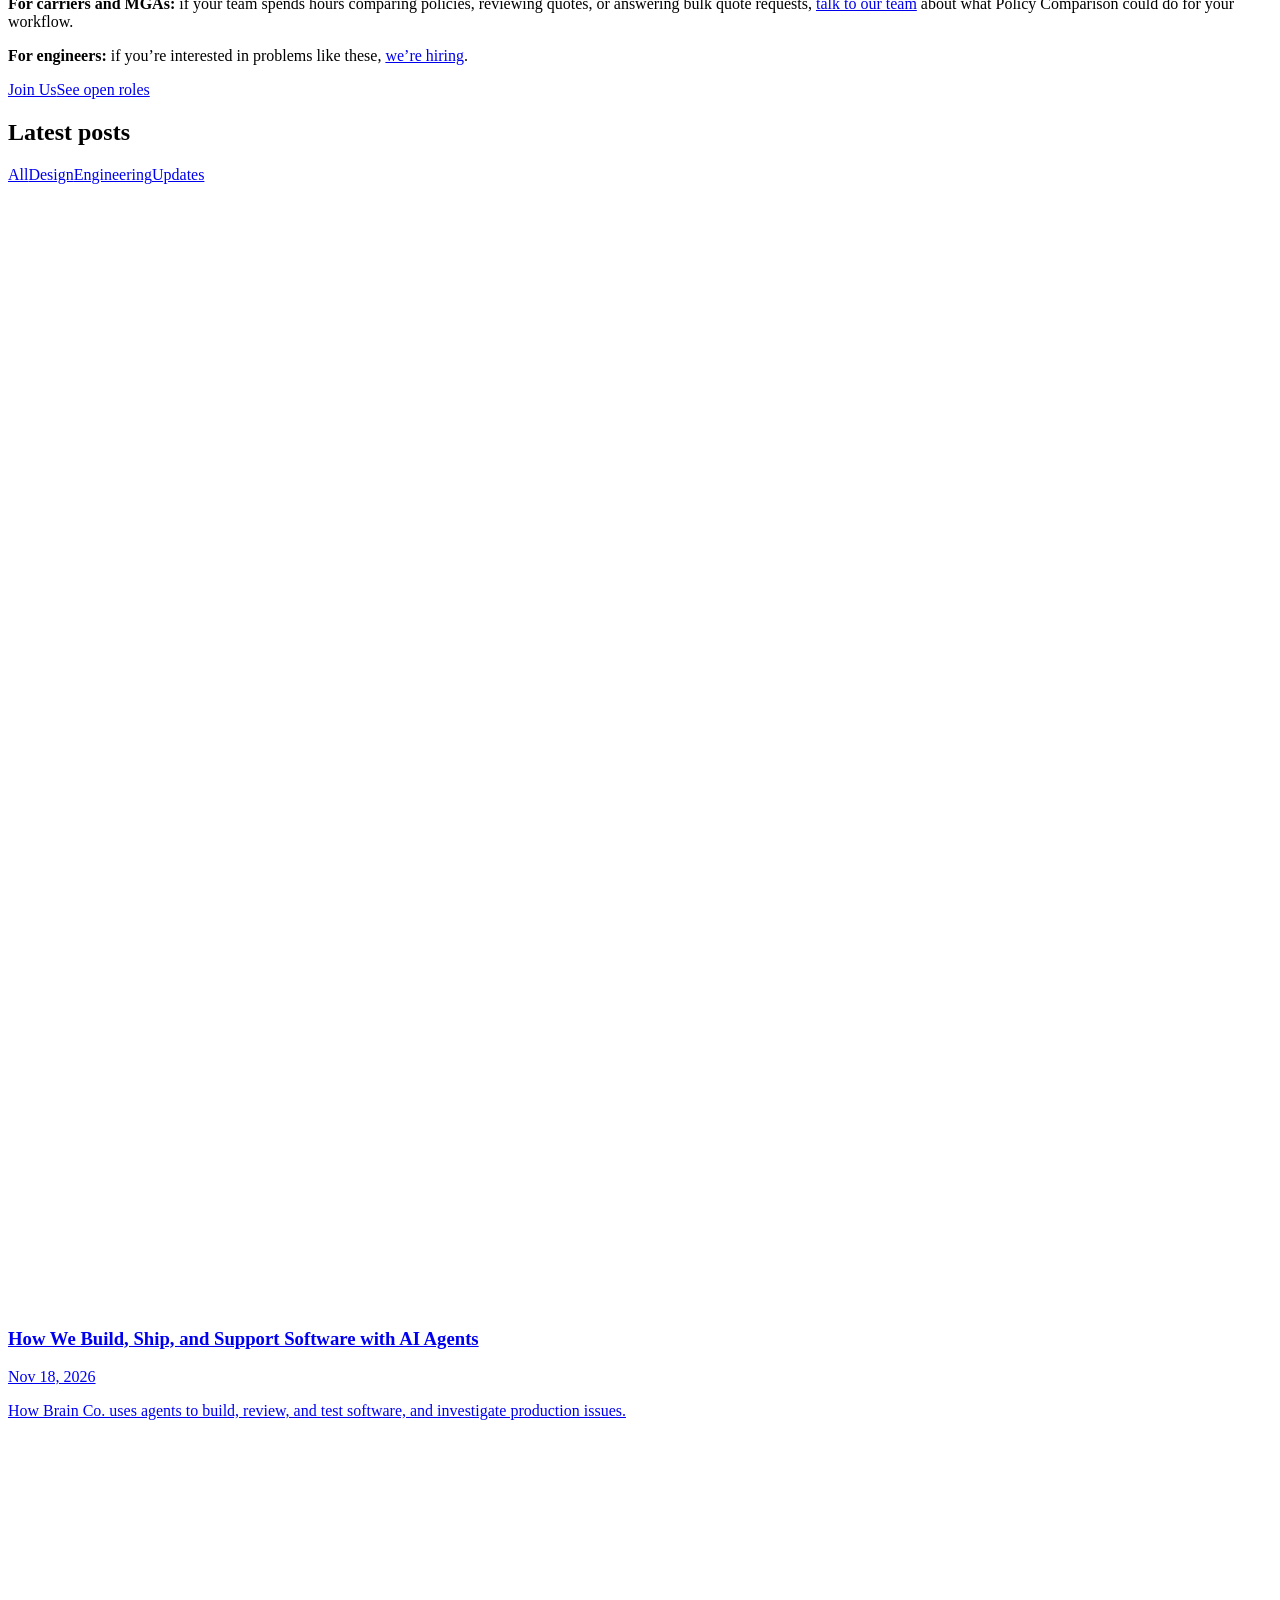
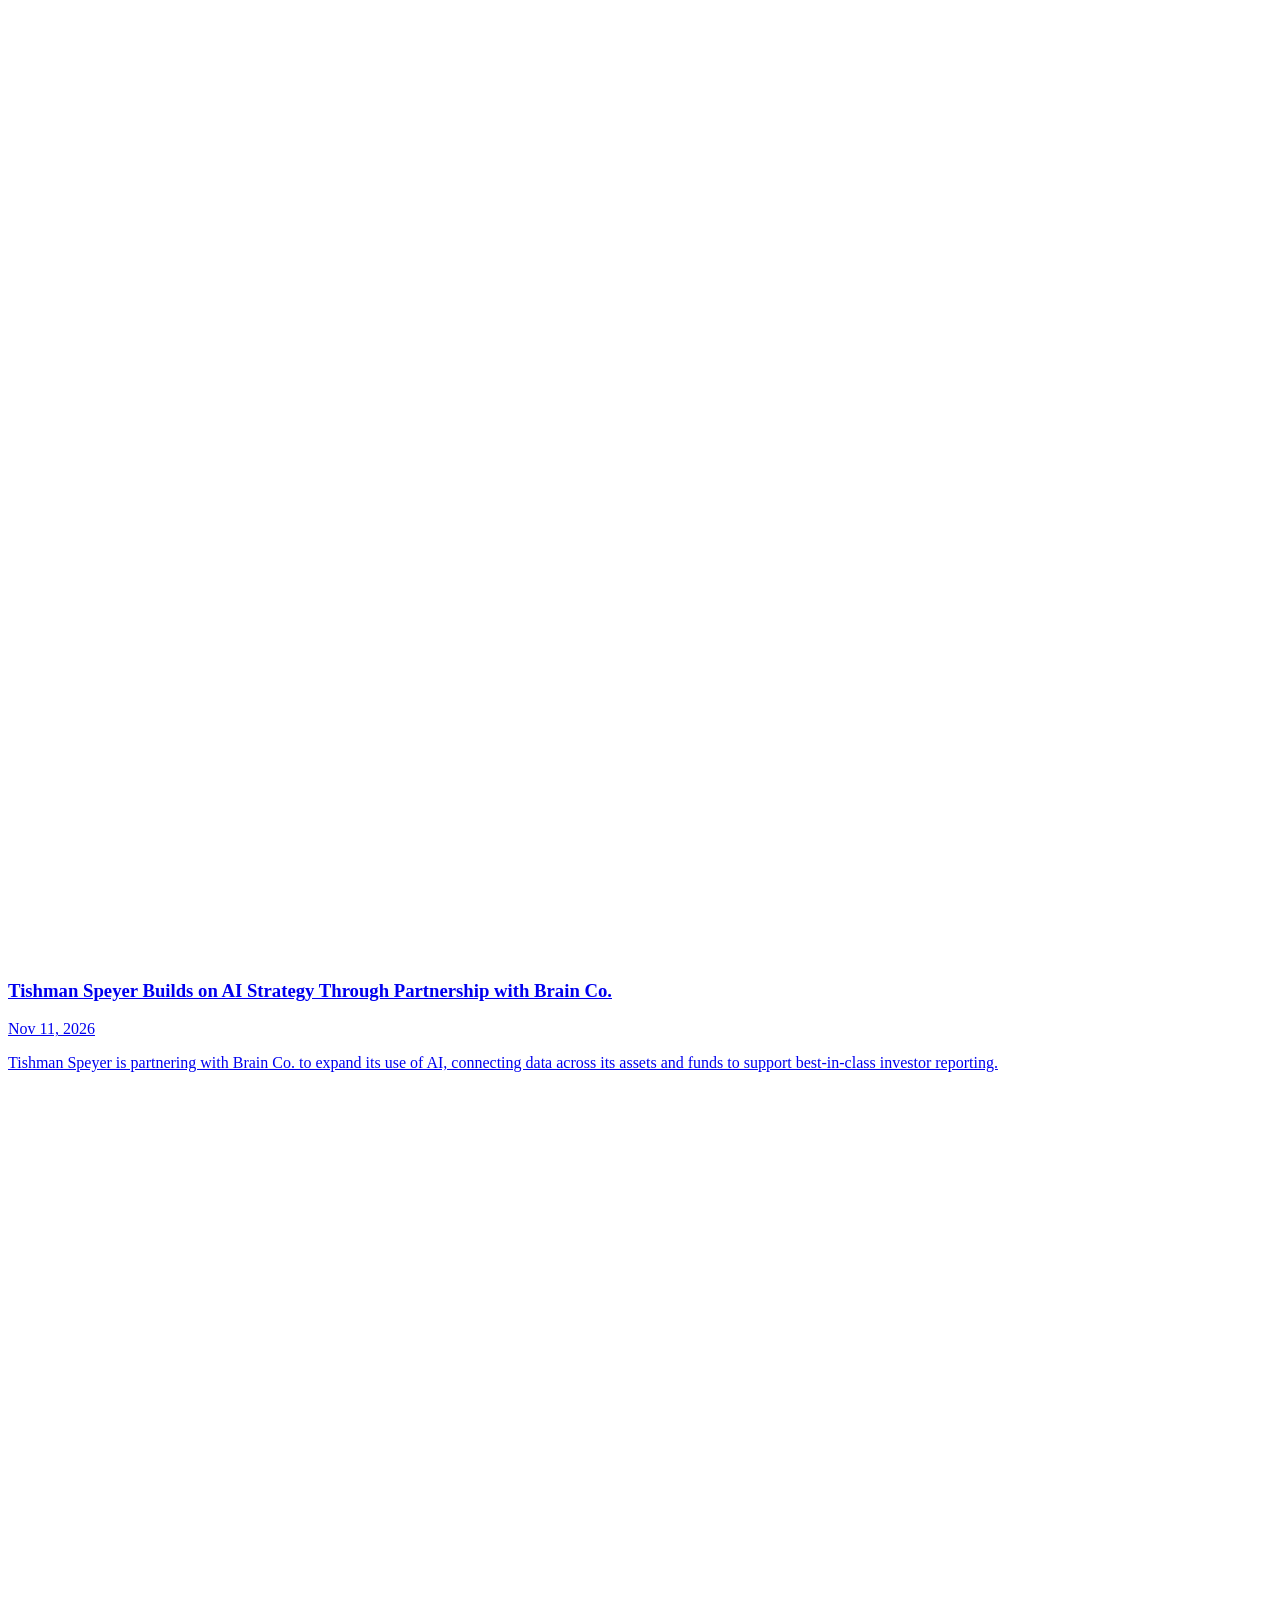
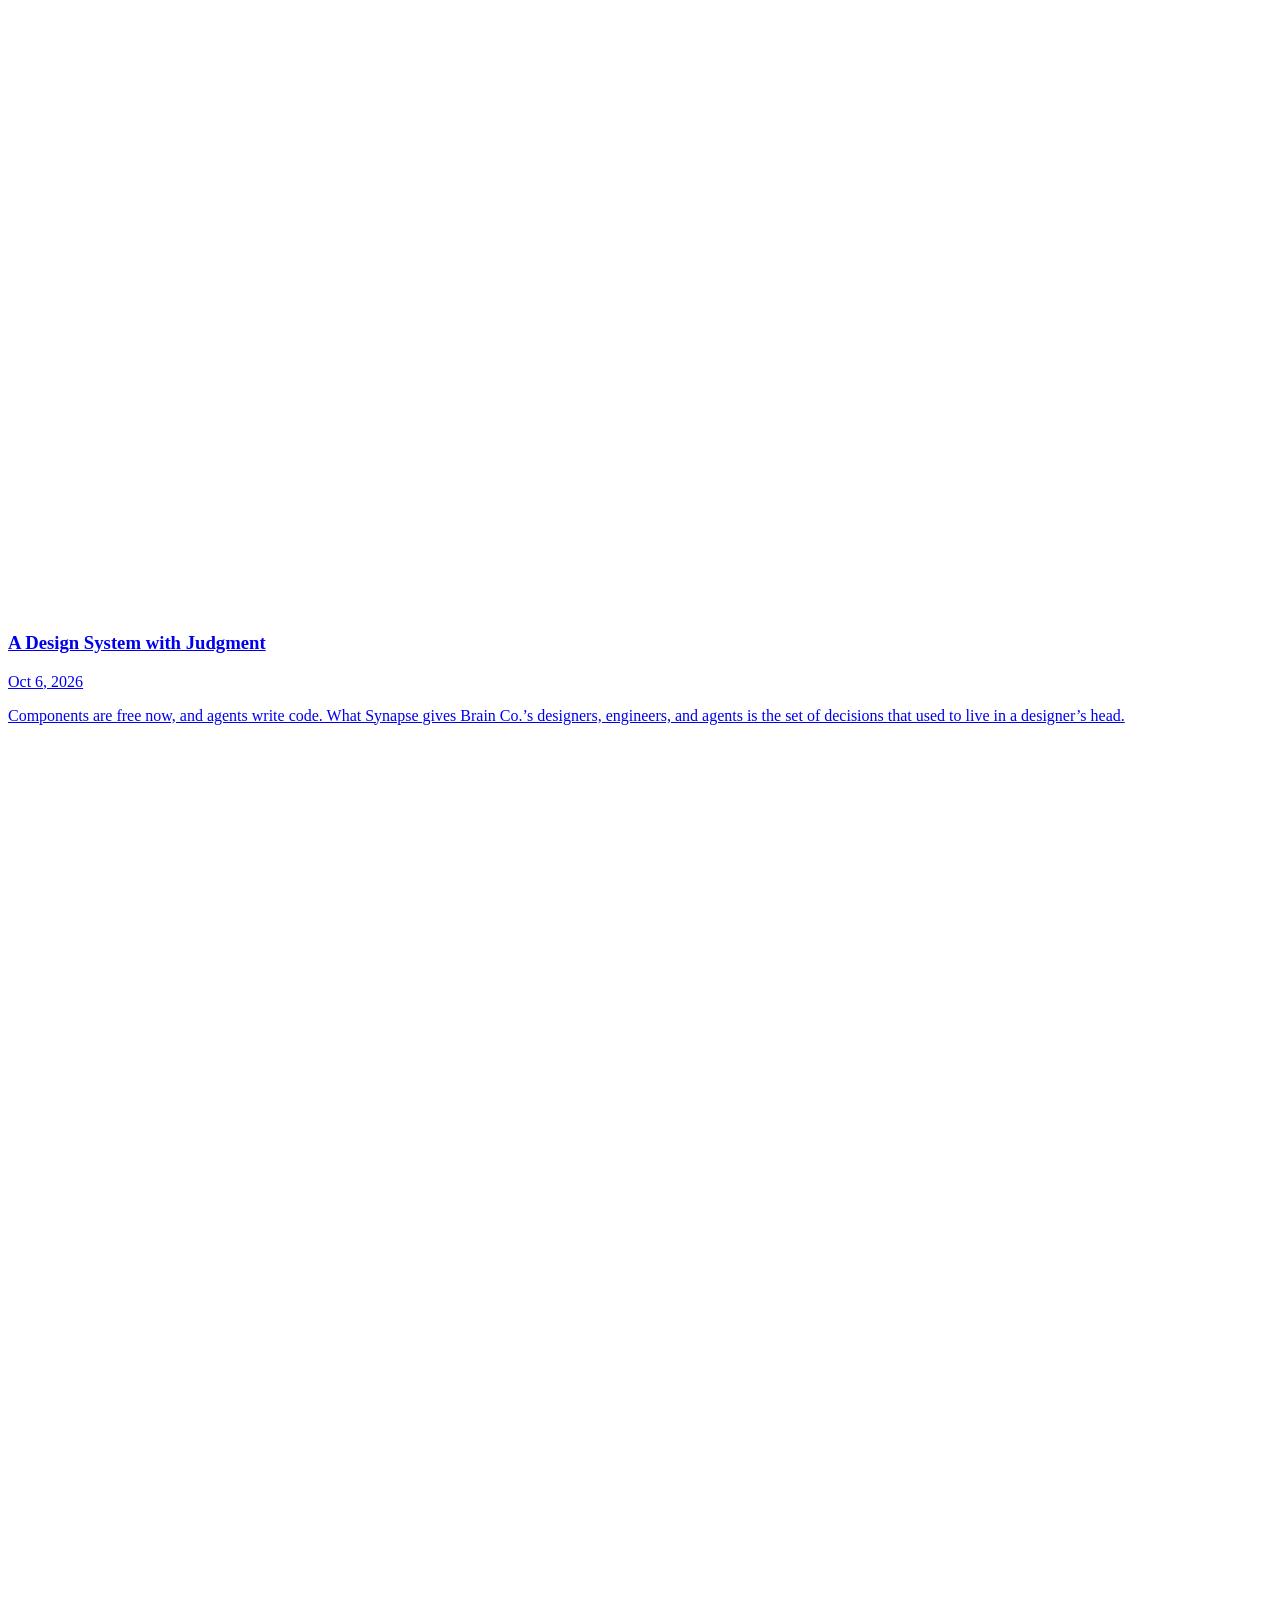
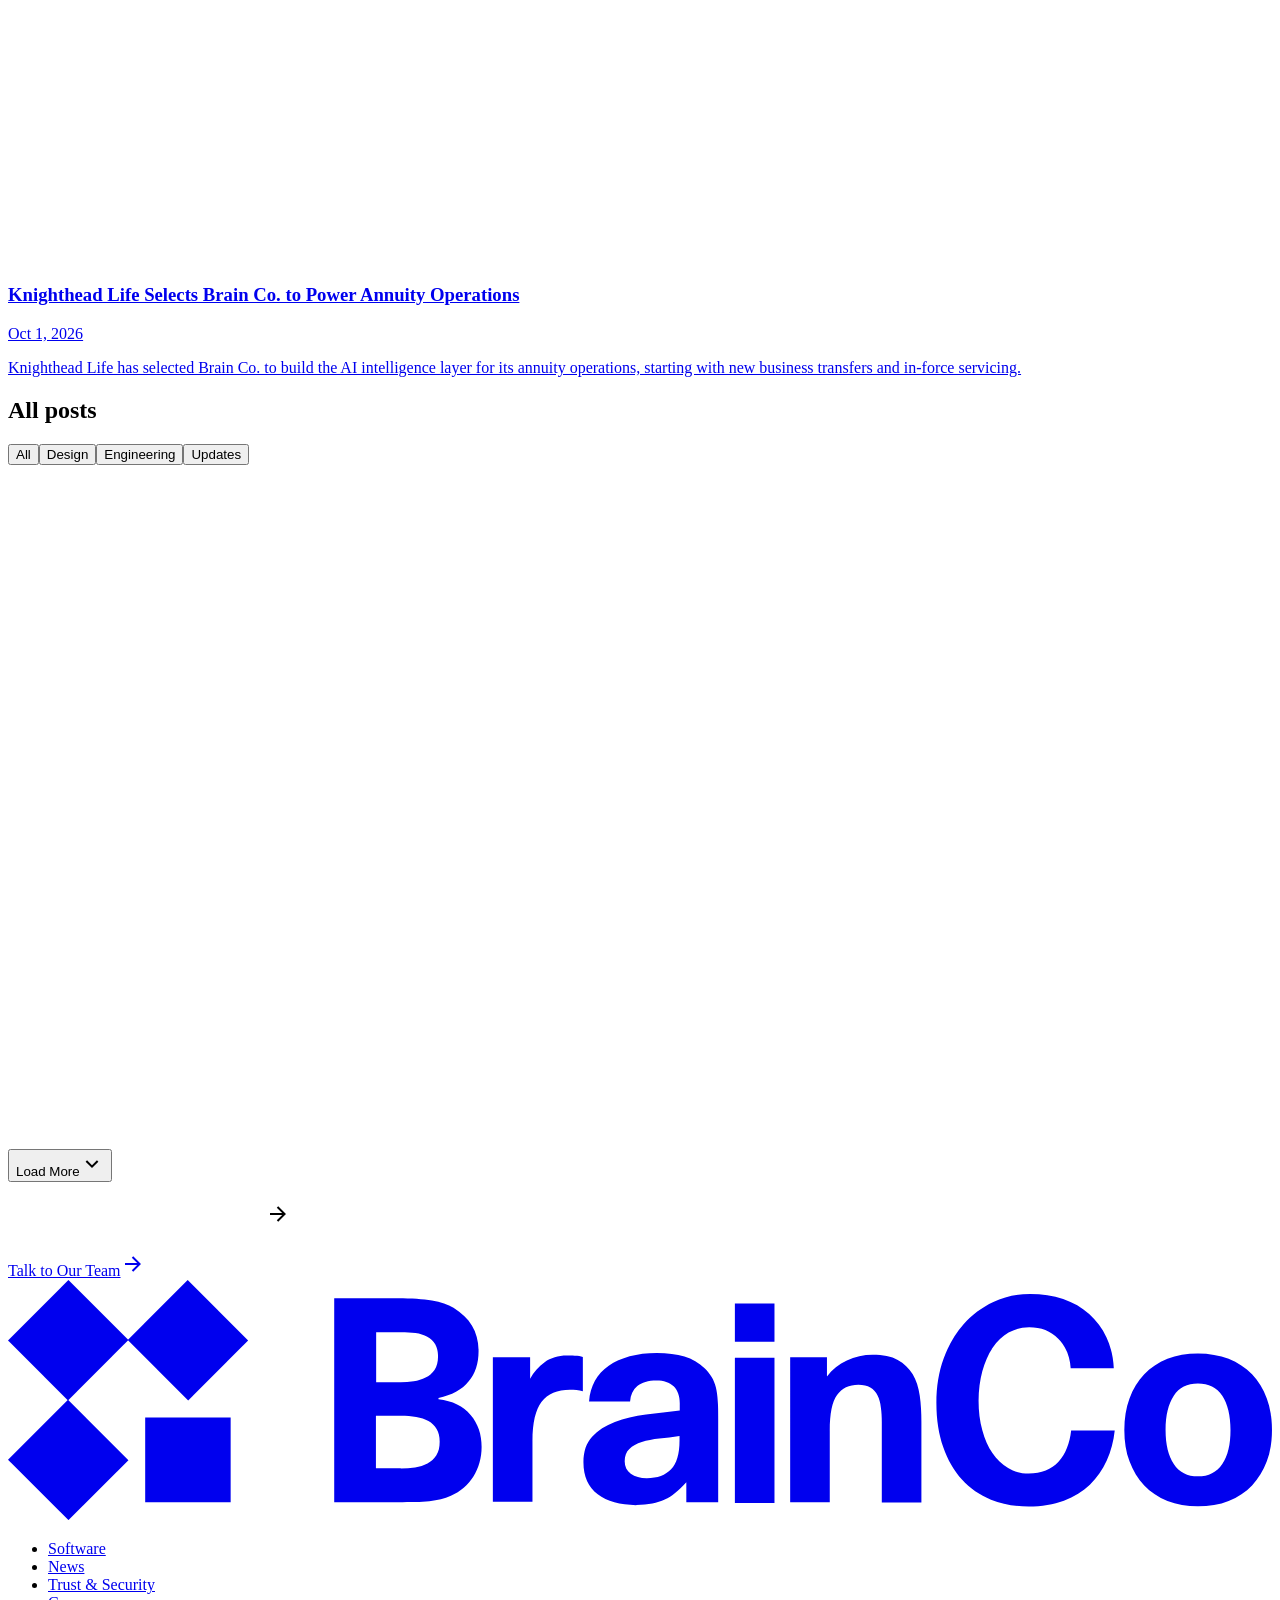
